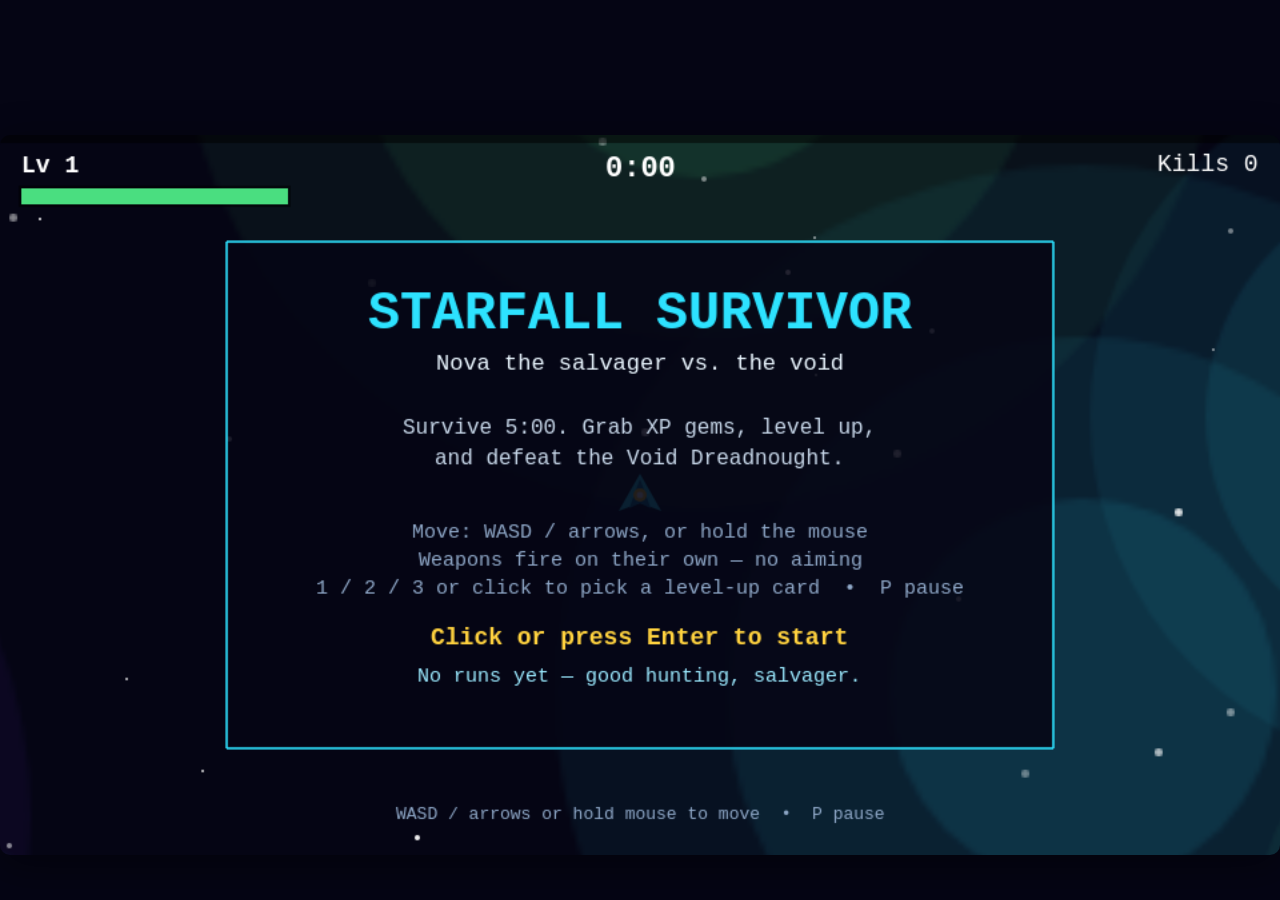
==== dist/index.html @ f6af3042 "Starfall Survivor V1: move-only survivor, XP/level-ups, 3 weapons, boss at 5:00" ====
<!DOCTYPE html>
<html lang="en">
<head>
<meta charset="utf-8" />
<meta name="viewport" content="width=device-width, initial-scale=1, viewport-fit=cover" />
<meta name="color-scheme" content="light dark" />
<link rel="icon" href="data:," />
<title>Starfall Survivor</title>
<style>
/* Starfall Survivor — page chrome only.
   The game itself is drawn by Phaser on the <canvas>.
   Keep this file tiny: all in-game visuals live in game.js. */
* { box-sizing: border-box; }
html, body { height: 100%; }
body {
  margin: 0;
  background: #050514;
  color: #eaf6ff;
  font-family: "Avenir Next", "Segoe UI", system-ui, sans-serif;
  display: flex;
  align-items: center;
  justify-content: center;
  overflow: hidden;
}
#game {
  width: 100%;
  height: 100dvh;
  display: flex;
  align-items: center;
  justify-content: center;
  touch-action: none;
}
#game canvas {
  display: block;
  touch-action: none;
  border-radius: 10px;
  box-shadow: 0 10px 40px rgba(0, 0, 0, .45);
}
#bootfail {
  max-width: 420px;
  padding: 24px;
  text-align: center;
  font-size: 17px;
  line-height: 1.5;
}
</style>
</head>
<body>
<div id="game"></div>
<!-- Shown ONLY if the game never starts (library load failure). -->
<div id="bootfail" hidden>
  The game couldn&rsquo;t start &mdash; a file it needs didn&rsquo;t load.
  Check your connection, then close and reopen this page.
</div>

<script>
  // Boot guard: if Phaser never appears, show the message above instead
  // of a silent blank page.
  window.__survivorBoot = { booted: false };
  window.__survivorShowFail = function (msg) {
    var el = document.getElementById("bootfail");
    if (!el || window.__survivorBoot.booted) return;
    el.hidden = false;
    if (msg) {
      var p = document.createElement("p");
      p.style.cssText = "font-size:13px;opacity:.75;word-break:break-word;";
      p.textContent = String(msg);
      el.appendChild(p);
    }
  };
  window.addEventListener("error", function (e) {
    if (window.__survivorBoot.booted) return;
    window.__survivorShowFail(e.message);
  });
</script>

<!-- Phaser 3.60, bundled locally. If this copy ever fails to load,
     the boot script below falls back to the CDN copy. -->
<script>
!function(t,e){"object"==typeof exports&&"object"==typeof module?module.exports=e():"function"==typeof define&&define.amd?define("Phaser",[],e):"object"==typeof exports?exports.Phaser=e():t.Phaser=e()}(this,(()=>(()=>{var t={6659:t=>{"use strict";var e=Object.prototype.hasOwnProperty,i="~";function s(){}function n(t,e,i){this.fn=t,this.context=e,this.once=i||!1}function r(t,e,s,r,o){if("function"!=typeof s)throw new TypeError("The listener must be a function");var a=new n(s,r||t,o),h=i?i+e:e;return t._events[h]?t._events[h].fn?t._events[h]=[t._events[h],a]:t._events[h].push(a):(t._events[h]=a,t._eventsCount++),t}function o(t,e){0==--t._eventsCount?t._events=new s:delete t._events[e]}function a(){this._events=new s,this._eventsCount=0}Object.create&&(s.prototype=Object.create(null),(new s).__proto__||(i=!1)),a.prototype.eventNames=function(){var t,s,n=[];if(0===this._eventsCount)return n;for(s in t=this._events)e.call(t,s)&&n.push(i?s.slice(1):s);return Object.getOwnPropertySymbols?n.concat(Object.getOwnPropertySymbols(t)):n},a.prototype.listeners=function(t){var e=i?i+t:t,s=this._events[e];if(!s)return[];if(s.fn)return[s.fn];for(var n=0,r=s.length,o=new Array(r);n<r;n++)o[n]=s[n].fn;return o},a.prototype.listenerCount=function(t){var e=i?i+t:t,s=this._events[e];return s?s.fn?1:s.length:0},a.prototype.emit=function(t,e,s,n,r,o){var a=i?i+t:t;if(!this._events[a])return!1;var h,l,u=this._events[a],c=arguments.length;if(u.fn){switch(u.once&&this.removeListener(t,u.fn,void 0,!0),c){case 1:return u.fn.call(u.context),!0;case 2:return u.fn.call(u.context,e),!0;case 3:return u.fn.call(u.context,e,s),!0;case 4:return u.fn.call(u.context,e,s,n),!0;case 5:return u.fn.call(u.context,e,s,n,r),!0;case 6:return u.fn.call(u.context,e,s,n,r,o),!0}for(l=1,h=new Array(c-1);l<c;l++)h[l-1]=arguments[l];u.fn.apply(u.context,h)}else{var d,f=u.length;for(l=0;l<f;l++)switch(u[l].once&&this.removeListener(t,u[l].fn,void 0,!0),c){case 1:u[l].fn.call(u[l].context);break;case 2:u[l].fn.call(u[l].context,e);break;case 3:u[l].fn.call(u[l].context,e,s);break;case 4:u[l].fn.call(u[l].context,e,s,n);break;default:if(!h)for(d=1,h=new Array(c-1);d<c;d++)h[d-1]=arguments[d];u[l].fn.apply(u[l].context,h)}}return!0},a.prototype.on=function(t,e,i){return r(this,t,e,i,!1)},a.prototype.once=function(t,e,i){return r(this,t,e,i,!0)},a.prototype.removeListener=function(t,e,s,n){var r=i?i+t:t;if(!this._events[r])return this;if(!e)return o(this,r),this;var a=this._events[r];if(a.fn)a.fn!==e||n&&!a.once||s&&a.context!==s||o(this,r);else{for(var h=0,l=[],u=a.length;h<u;h++)(a[h].fn!==e||n&&!a[h].once||s&&a[h].context!==s)&&l.push(a[h]);l.length?this._events[r]=1===l.length?l[0]:l:o(this,r)}return this},a.prototype.removeAllListeners=function(t){var e;return t?(e=i?i+t:t,this._events[e]&&o(this,e)):(this._events=new s,this._eventsCount=0),this},a.prototype.off=a.prototype.removeListener,a.prototype.addListener=a.prototype.on,a.prefixed=i,a.EventEmitter=a,t.exports=a},62270:(t,e,i)=>{var s=i(82590);t.exports=function(t,e,i,n){for(var r=t[0],o=1;o<t.length;o++){var a=t[o];s(a,r,e,i,n),r=a}return t}},61148:(t,e,i)=>{var s=i(6124);t.exports=function(t,e,i,n,r){return s(t,"angle",e,i,n,r)}},22015:t=>{t.exports=function(t,e,i){for(var s=0;s<t.length;s++){var n=t[s];e.call(i,n)}return t}},31060:t=>{t.exports=function(t,e,i){void 0===i&&(i=0);for(var s=i;s<t.length;s++){var n=t[s],r=!0;for(var o in e)n[o]!==e[o]&&(r=!1);if(r)return n}return null}},52367:t=>{t.exports=function(t,e,i){void 0===i&&(i=0);for(var s=i;s<t.length;s++){var n=t[s],r=!0;for(var o in e)n[o]!==e[o]&&(r=!1);if(r)return n}return null}},12673:(t,e,i)=>{var s=i(40327),n=i(84093),r=i(72632),o=i(72283),a=new(i(71030))({sys:{queueDepthSort:o,events:{once:o}}},0,0,1,1).setOrigin(0,0);t.exports=function(t,e){void 0===e&&(e={});var i=e.hasOwnProperty("width"),o=e.hasOwnProperty("height"),h=r(e,"width",-1),l=r(e,"height",-1),u=r(e,"cellWidth",1),c=r(e,"cellHeight",u),d=r(e,"position",n.TOP_LEFT),f=r(e,"x",0),p=r(e,"y",0),v=0,g=0,m=h*u,y=l*c;a.setPosition(f,p),a.setSize(u,c);for(var x=0;x<t.length;x++)if(s(t[x],a,d),i&&-1===h)a.x+=u;else if(o&&-1===l)a.y+=c;else if(o&&!i){if(g+=c,a.y+=c,g===y&&(g=0,v+=u,a.y=p,a.x+=u,v===m))break}else if(v+=u,a.x+=u,v===m&&(v=0,g+=c,a.x=f,a.y+=c,g===y))break;return t}},691:(t,e,i)=>{var s=i(6124);t.exports=function(t,e,i,n,r){return s(t,"alpha",e,i,n,r)}},3877:(t,e,i)=>{var s=i(6124);t.exports=function(t,e,i,n,r){return s(t,"x",e,i,n,r)}},71020:(t,e,i)=>{var s=i(6124);t.exports=function(t,e,i,n,r,o,a){return null==i&&(i=e),s(t,"x",e,n,o,a),s(t,"y",i,r,o,a)}},28970:(t,e,i)=>{var s=i(6124);t.exports=function(t,e,i,n,r){return s(t,"y",e,i,n,r)}},82249:t=>{t.exports=function(t,e,i,s){void 0===i&&(i=0),void 0===s&&(s=6.28);for(var n=i,r=(s-i)/t.length,o=e.x,a=e.y,h=e.radius,l=0;l<t.length;l++)t[l].x=o+h*Math.cos(n),t[l].y=a+h*Math.sin(n),n+=r;return t}},30285:t=>{t.exports=function(t,e,i,s){void 0===i&&(i=0),void 0===s&&(s=6.28);for(var n=i,r=(s-i)/t.length,o=e.width/2,a=e.height/2,h=0;h<t.length;h++)t[h].x=e.x+o*Math.cos(n),t[h].y=e.y+a*Math.sin(n),n+=r;return t}},61557:(t,e,i)=>{var s=i(8570);t.exports=function(t,e){for(var i=s(e,t.length),n=0;n<t.length;n++){var r=t[n],o=i[n];r.x=o.x,r.y=o.y}return t}},63549:(t,e,i)=>{var s=i(40053),n=i(77640),r=i(38487);t.exports=function(t,e,i){void 0===i&&(i=0);var o=s(e,!1,t.length);i>0?n(o,i):i<0&&r(o,Math.abs(i));for(var a=0;a<t.length;a++)t[a].x=o[a].x,t[a].y=o[a].y;return t}},51629:(t,e,i)=>{var s=i(58813);t.exports=function(t,e,i){var n=s({x1:e.x1,y1:e.y1,x2:e.x2,y2:e.y2},i),r=s({x1:e.x2,y1:e.y2,x2:e.x3,y2:e.y3},i),o=s({x1:e.x3,y1:e.y3,x2:e.x1,y2:e.y1},i);n.pop(),r.pop(),o.pop();for(var a=(n=n.concat(r,o)).length/t.length,h=0,l=0;l<t.length;l++){var u=t[l],c=n[Math.floor(h)];u.x=c.x,u.y=c.y,h+=a}return t}},1045:t=>{t.exports=function(t,e,i){for(var s=0;s<t.length;s++){var n=t[s];n.anims&&n.anims.play(e,i)}return t}},6124:t=>{t.exports=function(t,e,i,s,n,r){var o;void 0===s&&(s=0),void 0===n&&(n=0),void 0===r&&(r=1);var a=0,h=t.length;if(1===r)for(o=n;o<h;o++)t[o][e]+=i+a*s,a++;else for(o=n;o>=0;o--)t[o][e]+=i+a*s,a++;return t}},23646:t=>{t.exports=function(t,e,i,s,n,r){var o;void 0===s&&(s=0),void 0===n&&(n=0),void 0===r&&(r=1);var a=0,h=t.length;if(1===r)for(o=n;o<h;o++)t[o][e]=i+a*s,a++;else for(o=n;o>=0;o--)t[o][e]=i+a*s,a++;return t}},4392:(t,e,i)=>{var s=i(30977);t.exports=function(t,e){for(var i=0;i<t.length;i++)s(e,t[i]);return t}},94985:(t,e,i)=>{var s=i(72006);t.exports=function(t,e){for(var i=0;i<t.length;i++)s(e,t[i]);return t}},63305:(t,e,i)=>{var s=i(74077);t.exports=function(t,e){for(var i=0;i<t.length;i++)s(e,t[i]);return t}},90739:(t,e,i)=>{var s=i(30001);t.exports=function(t,e){for(var i=0;i<t.length;i++)s(e,t[i]);return t}},91417:(t,e,i)=>{var s=i(99761);t.exports=function(t,e){for(var i=0;i<t.length;i++)s(e,t[i]);return t}},26182:(t,e,i)=>{var s=i(6124);t.exports=function(t,e,i,n,r){return s(t,"rotation",e,i,n,r)}},87299:(t,e,i)=>{var s=i(72395),n=i(53996);t.exports=function(t,e,i){for(var r=e.x,o=e.y,a=0;a<t.length;a++){var h=t[a];s(h,r,o,i,Math.max(1,n(h.x,h.y,r,o)))}return t}},92194:(t,e,i)=>{var s=i(72395);t.exports=function(t,e,i,n){var r=e.x,o=e.y;if(0===n)return t;for(var a=0;a<t.length;a++)s(t[a],r,o,i,n);return t}},30363:(t,e,i)=>{var s=i(6124);t.exports=function(t,e,i,n,r){return s(t,"scaleX",e,i,n,r)}},51449:(t,e,i)=>{var s=i(6124);t.exports=function(t,e,i,n,r,o,a){return null==i&&(i=e),s(t,"scaleX",e,n,o,a),s(t,"scaleY",i,r,o,a)}},64895:(t,e,i)=>{var s=i(6124);t.exports=function(t,e,i,n,r){return s(t,"scaleY",e,i,n,r)}},30329:(t,e,i)=>{var s=i(23646);t.exports=function(t,e,i,n,r){return s(t,"alpha",e,i,n,r)}},43954:(t,e,i)=>{var s=i(23646);t.exports=function(t,e,i,n){return s(t,"blendMode",e,0,i,n)}},70688:(t,e,i)=>{var s=i(23646);t.exports=function(t,e,i,n,r){return s(t,"depth",e,i,n,r)}},8314:t=>{t.exports=function(t,e,i){for(var s=0;s<t.length;s++)t[s].setInteractive(e,i);return t}},12894:(t,e,i)=>{var s=i(23646);t.exports=function(t,e,i,n,r,o,a){return null==i&&(i=e),s(t,"originX",e,n,o,a),s(t,"originY",i,r,o,a),t.forEach((function(t){t.updateDisplayOrigin()})),t}},38767:(t,e,i)=>{var s=i(23646);t.exports=function(t,e,i,n,r){return s(t,"rotation",e,i,n,r)}},18584:(t,e,i)=>{var s=i(23646);t.exports=function(t,e,i,n,r,o,a){return null==i&&(i=e),s(t,"scaleX",e,n,o,a),s(t,"scaleY",i,r,o,a)}},17381:(t,e,i)=>{var s=i(23646);t.exports=function(t,e,i,n,r){return s(t,"scaleX",e,i,n,r)}},74370:(t,e,i)=>{var s=i(23646);t.exports=function(t,e,i,n,r){return s(t,"scaleY",e,i,n,r)}},27773:(t,e,i)=>{var s=i(23646);t.exports=function(t,e,i,n,r,o,a){return null==i&&(i=e),s(t,"scrollFactorX",e,n,o,a),s(t,"scrollFactorY",i,r,o,a)}},75257:(t,e,i)=>{var s=i(23646);t.exports=function(t,e,i,n,r){return s(t,"scrollFactorX",e,i,n,r)}},54512:(t,e,i)=>{var s=i(23646);t.exports=function(t,e,i,n,r){return s(t,"scrollFactorY",e,i,n,r)}},69423:t=>{t.exports=function(t,e,i,s,n){for(var r=0;r<t.length;r++)t[r].setTint(e,i,s,n);return t}},58291:(t,e,i)=>{var s=i(23646);t.exports=function(t,e,i,n){return s(t,"visible",e,0,i,n)}},94833:(t,e,i)=>{var s=i(23646);t.exports=function(t,e,i,n,r){return s(t,"x",e,i,n,r)}},14284:(t,e,i)=>{var s=i(23646);t.exports=function(t,e,i,n,r,o,a){return null==i&&(i=e),s(t,"x",e,n,o,a),s(t,"y",i,r,o,a)}},96574:(t,e,i)=>{var s=i(23646);t.exports=function(t,e,i,n,r){return s(t,"y",e,i,n,r)}},74086:(t,e,i)=>{var s=i(93736);t.exports=function(t,e,i,n,r){var o,a;void 0===n&&(n=0),void 0===r&&(r=new s);var h=t.length;if(1===h)o=t[0].x,a=t[0].y,t[0].x=e,t[0].y=i;else{var l=1,u=0;0===n&&(u=h-1,l=h-2),o=t[u].x,a=t[u].y,t[u].x=e,t[u].y=i;for(var c=0;c<h;c++)if(!(l>=h||-1===l)){var d=t[l],f=d.x,p=d.y;d.x=o,d.y=a,o=f,a=p,0===n?l--:l++}}return r.x=o,r.y=a,r}},86347:(t,e,i)=>{var s=i(18592);t.exports=function(t){return s(t)}},1558:(t,e,i)=>{var s=i(5514);t.exports=function(t,e,i,n,r){void 0===r&&(r=!1);var o,a=Math.abs(n-i)/t.length;if(r)for(o=0;o<t.length;o++)t[o][e]+=s(o*a,i,n);else for(o=0;o<t.length;o++)t[o][e]=s(o*a,i,n);return t}},9938:(t,e,i)=>{var s=i(87736);t.exports=function(t,e,i,n,r){void 0===r&&(r=!1);var o,a=Math.abs(n-i)/t.length;if(r)for(o=0;o<t.length;o++)t[o][e]+=s(o*a,i,n);else for(o=0;o<t.length;o++)t[o][e]=s(o*a,i,n);return t}},71060:t=>{t.exports=function(t,e,i,s,n){if(void 0===n&&(n=!1),0===t.length)return t;if(1===t.length)return n?t[0][e]+=(s+i)/2:t[0][e]=(s+i)/2,t;var r,o=Math.abs(s-i)/(t.length-1);if(n)for(r=0;r<t.length;r++)t[r][e]+=r*o+i;else for(r=0;r<t.length;r++)t[r][e]=r*o+i;return t}},11207:t=>{t.exports=function(t){for(var e=0;e<t.length;e++)t[e].visible=!t[e].visible;return t}},24404:(t,e,i)=>{var s=i(1071);t.exports=function(t,e,i){void 0===i&&(i=0);for(var n=0;n<t.length;n++){var r=t[n];r.x=s(r.x,e.left-i,e.right+i),r.y=s(r.y,e.top-i,e.bottom+i)}return t}},83979:(t,e,i)=>{t.exports={AlignTo:i(62270),Angle:i(61148),Call:i(22015),GetFirst:i(31060),GetLast:i(52367),GridAlign:i(12673),IncAlpha:i(691),IncX:i(3877),IncXY:i(71020),IncY:i(28970),PlaceOnCircle:i(82249),PlaceOnEllipse:i(30285),PlaceOnLine:i(61557),PlaceOnRectangle:i(63549),PlaceOnTriangle:i(51629),PlayAnimation:i(1045),PropertyValueInc:i(6124),PropertyValueSet:i(23646),RandomCircle:i(4392),RandomEllipse:i(94985),RandomLine:i(63305),RandomRectangle:i(90739),RandomTriangle:i(91417),Rotate:i(26182),RotateAround:i(87299),RotateAroundDistance:i(92194),ScaleX:i(30363),ScaleXY:i(51449),ScaleY:i(64895),SetAlpha:i(30329),SetBlendMode:i(43954),SetDepth:i(70688),SetHitArea:i(8314),SetOrigin:i(12894),SetRotation:i(38767),SetScale:i(18584),SetScaleX:i(17381),SetScaleY:i(74370),SetScrollFactor:i(27773),SetScrollFactorX:i(75257),SetScrollFactorY:i(54512),SetTint:i(69423),SetVisible:i(58291),SetX:i(94833),SetXY:i(14284),SetY:i(96574),ShiftPosition:i(74086),Shuffle:i(86347),SmootherStep:i(9938),SmoothStep:i(1558),Spread:i(71060),ToggleVisible:i(11207),WrapInRectangle:i(24404)}},85463:(t,e,i)=>{var s=i(82897),n=i(56694),r=i(16938),o=i(2406),a=i(71519),h=i(10850),l=i(28834),u=new n({initialize:function(t,e,i){this.manager=t,this.key=e,this.type="frame",this.frames=this.getFrames(t.textureManager,h(i,"frames",[]),h(i,"defaultTextureKey",null),h(i,"sortFrames",!0)),this.frameRate=h(i,"frameRate",null),this.duration=h(i,"duration",null),this.msPerFrame,this.skipMissedFrames=h(i,"skipMissedFrames",!0),this.delay=h(i,"delay",0),this.repeat=h(i,"repeat",0),this.repeatDelay=h(i,"repeatDelay",0),this.yoyo=h(i,"yoyo",!1),this.showBeforeDelay=h(i,"showBeforeDelay",!1),this.showOnStart=h(i,"showOnStart",!1),this.hideOnComplete=h(i,"hideOnComplete",!1),this.paused=!1,this.calculateDuration(this,this.getTotalFrames(),this.duration,this.frameRate),this.manager.on&&(this.manager.on(r.PAUSE_ALL,this.pause,this),this.manager.on(r.RESUME_ALL,this.resume,this))},getTotalFrames:function(){return this.frames.length},calculateDuration:function(t,e,i,s){null===i&&null===s?(t.frameRate=24,t.duration=24/e*1e3):i&&null===s?(t.duration=i,t.frameRate=e/(i/1e3)):(t.frameRate=s,t.duration=e/s*1e3),t.msPerFrame=1e3/t.frameRate},addFrame:function(t){return this.addFrameAt(this.frames.length,t)},addFrameAt:function(t,e){var i=this.getFrames(this.manager.textureManager,e);if(i.length>0){if(0===t)this.frames=i.concat(this.frames);else if(t===this.frames.length)this.frames=this.frames.concat(i);else{var s=this.frames.slice(0,t),n=this.frames.slice(t);this.frames=s.concat(i,n)}this.updateFrameSequence()}return this},checkFrame:function(t){return t>=0&&t<this.frames.length},getFirstTick:function(t){t.accumulator=0,t.nextTick=t.msPerFrame+t.currentFrame.duration},getFrameAt:function(t){return this.frames[t]},getFrames:function(t,e,i,s){void 0===s&&(s=!0);var n,r,o,u,c=[],d=1;if("string"==typeof e){if(u=e,!t.exists(u))return console.warn('Texture "%s" not found',u),c;var f=t.get(u).getFrameNames();s&&l(f),e=[],f.forEach((function(t){e.push({key:u,frame:t})}))}if(!Array.isArray(e)||0===e.length)return c;for(o=0;o<e.length;o++){var p=e[o],v=h(p,"key",i);if(v){var g=h(p,"frame",0),m=t.getFrame(v,g);m?((r=new a(v,g,d,m)).duration=h(p,"duration",0),r.isFirst=!n,n&&(n.nextFrame=r,r.prevFrame=n),c.push(r),n=r,d++):console.warn('Texture "%s" not found',v)}}if(c.length>0){r.isLast=!0,r.nextFrame=c[0],c[0].prevFrame=r;var y=1/(c.length-1);for(o=0;o<c.length;o++)c[o].progress=o*y}return c},getNextTick:function(t){t.accumulator-=t.nextTick,t.nextTick=t.msPerFrame+t.currentFrame.duration},getFrameByProgress:function(t){return t=s(t,0,1),o(t,this.frames,"progress")},nextFrame:function(t){var e=t.currentFrame;e.isLast?t.yoyo?this.handleYoyoFrame(t,!1):t.repeatCounter>0?t.inReverse&&t.forward?t.forward=!1:this.repeatAnimation(t):t.complete():this.updateAndGetNextTick(t,e.nextFrame)},handleYoyoFrame:function(t,e){if(e||(e=!1),t.inReverse===!e&&t.repeatCounter>0)return(0===t.repeatDelay||t.pendingRepeat)&&(t.forward=e),void this.repeatAnimation(t);if(t.inReverse===e||0!==t.repeatCounter){t.forward=e;var i=e?t.currentFrame.nextFrame:t.currentFrame.prevFrame;this.updateAndGetNextTick(t,i)}else t.complete()},getLastFrame:function(){return this.frames[this.frames.length-1]},previousFrame:function(t){var e=t.currentFrame;e.isFirst?t.yoyo?this.handleYoyoFrame(t,!0):t.repeatCounter>0?(t.inReverse&&!t.forward||(t.forward=!0),this.repeatAnimation(t)):t.complete():this.updateAndGetNextTick(t,e.prevFrame)},updateAndGetNextTick:function(t,e){t.setCurrentFrame(e),this.getNextTick(t)},removeFrame:function(t){var e=this.frames.indexOf(t);return-1!==e&&this.removeFrameAt(e),this},removeFrameAt:function(t){return this.frames.splice(t,1),this.updateFrameSequence(),this},repeatAnimation:function(t){if(2===t._pendingStop){if(0===t._pendingStopValue)return t.stop();t._pendingStopValue--}t.repeatDelay>0&&!t.pendingRepeat?(t.pendingRepeat=!0,t.accumulator-=t.nextTick,t.nextTick+=t.repeatDelay):(t.repeatCounter--,t.forward?t.setCurrentFrame(t.currentFrame.nextFrame):t.setCurrentFrame(t.currentFrame.prevFrame),t.isPlaying&&(this.getNextTick(t),t.handleRepeat()))},toJSON:function(){var t={key:this.key,type:this.type,frames:[],frameRate:this.frameRate,duration:this.duration,skipMissedFrames:this.skipMissedFrames,delay:this.delay,repeat:this.repeat,repeatDelay:this.repeatDelay,yoyo:this.yoyo,showBeforeDelay:this.showBeforeDelay,showOnStart:this.showOnStart,hideOnComplete:this.hideOnComplete};return this.frames.forEach((function(e){t.frames.push(e.toJSON())})),t},updateFrameSequence:function(){for(var t,e=this.frames.length,i=1/(e-1),s=0;s<e;s++)(t=this.frames[s]).index=s+1,t.isFirst=!1,t.isLast=!1,t.progress=s*i,0===s?(t.isFirst=!0,1===e?(t.isLast=!0,t.nextFrame=t,t.prevFrame=t):(t.isLast=!1,t.prevFrame=this.frames[e-1],t.nextFrame=this.frames[s+1])):s===e-1&&e>1?(t.isLast=!0,t.prevFrame=this.frames[e-2],t.nextFrame=this.frames[0]):e>1&&(t.prevFrame=this.frames[s-1],t.nextFrame=this.frames[s+1]);return this},pause:function(){return this.paused=!0,this},resume:function(){return this.paused=!1,this},destroy:function(){this.manager.off&&(this.manager.off(r.PAUSE_ALL,this.pause,this),this.manager.off(r.RESUME_ALL,this.resume,this)),this.manager.remove(this.key);for(var t=0;t<this.frames.length;t++)this.frames[t].destroy();this.frames=[],this.manager=null}});t.exports=u},71519:(t,e,i)=>{var s=new(i(56694))({initialize:function(t,e,i,s,n){void 0===n&&(n=!1),this.textureKey=t,this.textureFrame=e,this.index=i,this.frame=s,this.isFirst=!1,this.isLast=!1,this.prevFrame=null,this.nextFrame=null,this.duration=0,this.progress=0,this.isKeyFrame=n},toJSON:function(){return{key:this.textureKey,frame:this.textureFrame,duration:this.duration,keyframe:this.isKeyFrame}},destroy:function(){this.frame=void 0}});t.exports=s},90249:(t,e,i)=>{var s=i(85463),n=i(56694),r=i(33885),o=i(6659),a=i(16938),h=i(97081),l=i(72632),u=i(10850),c=i(83392),d=i(13401),f=i(76400),p=new n({Extends:o,initialize:function(t){o.call(this),this.game=t,this.textureManager=null,this.globalTimeScale=1,this.anims=new r,this.mixes=new r,this.paused=!1,this.name="AnimationManager",t.events.once(h.BOOT,this.boot,this)},boot:function(){this.textureManager=this.game.textures,this.game.events.once(h.DESTROY,this.destroy,this)},addMix:function(t,e,i){var s=this.anims,n=this.mixes,r="string"==typeof t?t:t.key,o="string"==typeof e?e:e.key;if(s.has(r)&&s.has(o)){var a=n.get(r);a||(a={}),a[o]=i,n.set(r,a)}return this},removeMix:function(t,e){var i=this.mixes,s="string"==typeof t?t:t.key,n=i.get(s);if(n)if(e){var r="string"==typeof e?e:e.key;n.hasOwnProperty(r)&&delete n[r]}else e||i.delete(s);return this},getMix:function(t,e){var i=this.mixes,s="string"==typeof t?t:t.key,n="string"==typeof e?e:e.key,r=i.get(s);return r&&r.hasOwnProperty(n)?r[n]:0},add:function(t,e){return this.anims.has(t)?(console.warn("Animation key exists: "+t),this):(e.key=t,this.anims.set(t,e),this.emit(a.ADD_ANIMATION,t,e),this)},exists:function(t){return this.anims.has(t)},createFromAseprite:function(t,e,i){var s=[],n=this.game.cache.json.get(t);if(!n)return console.warn("No Aseprite data found for: "+t),s;var r=this,o=u(n,"meta",null),a=u(n,"frames",null);o&&a&&u(o,"frameTags",[]).forEach((function(n){var o=[],h=l(n,"name",null),u=l(n,"from",0),d=l(n,"to",0),f=l(n,"direction","forward");if(h&&(!e||e&&e.indexOf(h)>-1)){for(var p=0,v=u;v<=d;v++){var g=v.toString(),m=a[g];if(m){var y=l(m,"duration",c.MAX_SAFE_INTEGER);o.push({key:t,frame:g,duration:y}),p+=y}}var x=p/o.length;o.forEach((function(t){t.duration-=x})),"reverse"===f&&(o=o.reverse());var T,w={key:h,frames:o,duration:p,yoyo:"pingpong"===f};i?i.anims&&(T=i.anims.create(w)):T=r.create(w),T&&s.push(T)}}));return s},create:function(t){var e=t.key,i=!1;return e&&((i=this.get(e))?console.warn("AnimationManager key already exists: "+e):(i=new s(this,e,t),this.anims.set(e,i),this.emit(a.ADD_ANIMATION,e,i))),i},fromJSON:function(t,e){void 0===e&&(e=!1),e&&this.anims.clear(),"string"==typeof t&&(t=JSON.parse(t));var i=[];if(t.hasOwnProperty("anims")&&Array.isArray(t.anims)){for(var s=0;s<t.anims.length;s++)i.push(this.create(t.anims[s]));t.hasOwnProperty("globalTimeScale")&&(this.globalTimeScale=t.globalTimeScale)}else t.hasOwnProperty("key")&&"frame"===t.type&&i.push(this.create(t));return i},generateFrameNames:function(t,e){var i=u(e,"prefix",""),s=u(e,"start",0),n=u(e,"end",0),r=u(e,"suffix",""),o=u(e,"zeroPad",0),a=u(e,"outputArray",[]),h=u(e,"frames",!1);if(!this.textureManager.exists(t))return console.warn('Texture "%s" not found',t),a;var l,c=this.textureManager.get(t);if(!c)return a;if(e)for(h||(h=d(s,n)),l=0;l<h.length;l++){var p=i+f(h[l],o,"0",1)+r;c.has(p)?a.push({key:t,frame:p}):console.warn('Frame "%s" not found in texture "%s"',p,t)}else for(h=c.getFrameNames(),l=0;l<h.length;l++)a.push({key:t,frame:h[l]});return a},generateFrameNumbers:function(t,e){var i=u(e,"start",0),s=u(e,"end",-1),n=u(e,"first",!1),r=u(e,"outputArray",[]),o=u(e,"frames",!1);if(!this.textureManager.exists(t))return console.warn('Texture "%s" not found',t),r;var a=this.textureManager.get(t);if(!a)return r;n&&a.has(n)&&r.push({key:t,frame:n}),o||(-1===s&&(s=a.frameTotal-2),o=d(i,s));for(var h=0;h<o.length;h++){var l=o[h];a.has(l)?r.push({key:t,frame:l}):console.warn('Frame "%s" not found in texture "%s"',l,t)}return r},get:function(t){return this.anims.get(t)},getAnimsFromTexture:function(t){for(var e=this.textureManager.get(t).key,i=this.anims.getArray(),s=[],n=0;n<i.length;n++)for(var r=i[n],o=r.frames,a=0;a<o.length;a++)if(o[a].textureKey===e){s.push(r.key);break}return s},pauseAll:function(){return this.paused||(this.paused=!0,this.emit(a.PAUSE_ALL)),this},play:function(t,e){Array.isArray(e)||(e=[e]);for(var i=0;i<e.length;i++)e[i].anims.play(t);return this},staggerPlay:function(t,e,i,s){void 0===i&&(i=0),void 0===s&&(s=!0),Array.isArray(e)||(e=[e]);var n=e.length;s||n--;for(var r=0;r<e.length;r++){var o=i<0?Math.abs(i)*(n-r):i*r;e[r].anims.playAfterDelay(t,o)}return this},remove:function(t){var e=this.get(t);return e&&(this.emit(a.REMOVE_ANIMATION,t,e),this.anims.delete(t),this.removeMix(t)),e},resumeAll:function(){return this.paused&&(this.paused=!1,this.emit(a.RESUME_ALL)),this},toJSON:function(t){var e={anims:[],globalTimeScale:this.globalTimeScale};return void 0!==t&&""!==t?e.anims.push(this.anims.get(t).toJSON()):this.anims.each((function(t,i){e.anims.push(i.toJSON())})),e},destroy:function(){this.anims.clear(),this.mixes.clear(),this.textureManager=null,this.game=null}});t.exports=p},16569:(t,e,i)=>{var s=i(56694),n=i(33885),r=i(72632),o=i(16938),a=i(85463),h=new s({initialize:function(t){this.parent=t,this.animationManager=t.scene.sys.anims,this.animationManager.on(o.REMOVE_ANIMATION,this.globalRemove,this),this.textureManager=this.animationManager.textureManager,this.anims=null,this.isPlaying=!1,this.hasStarted=!1,this.currentAnim=null,this.currentFrame=null,this.nextAnim=null,this.nextAnimsQueue=[],this.timeScale=1,this.frameRate=0,this.duration=0,this.msPerFrame=0,this.skipMissedFrames=!0,this.delay=0,this.repeat=0,this.repeatDelay=0,this.yoyo=!1,this.showBeforeDelay=!1,this.showOnStart=!1,this.hideOnComplete=!1,this.forward=!0,this.inReverse=!1,this.accumulator=0,this.nextTick=0,this.delayCounter=0,this.repeatCounter=0,this.pendingRepeat=!1,this._paused=!1,this._wasPlaying=!1,this._pendingStop=0,this._pendingStopValue},chain:function(t){var e=this.parent;if(void 0===t)return this.nextAnimsQueue.length=0,this.nextAnim=null,e;Array.isArray(t)||(t=[t]);for(var i=0;i<t.length;i++){var s=t[i];this.nextAnim?this.nextAnimsQueue.push(s):this.nextAnim=s}return this.parent},getName:function(){return this.currentAnim?this.currentAnim.key:""},getFrameName:function(){return this.currentFrame?this.currentFrame.textureFrame:""},load:function(t){this.isPlaying&&this.stop();var e=this.animationManager,i="string"==typeof t?t:r(t,"key",null),s=this.exists(i)?this.get(i):e.get(i);if(s){this.currentAnim=s;var n=s.getTotalFrames(),o=r(t,"frameRate",s.frameRate),a=r(t,"duration",s.duration);s.calculateDuration(this,n,a,o),this.delay=r(t,"delay",s.delay),this.repeat=r(t,"repeat",s.repeat),this.repeatDelay=r(t,"repeatDelay",s.repeatDelay),this.yoyo=r(t,"yoyo",s.yoyo),this.showBeforeDelay=r(t,"showBeforeDelay",s.showBeforeDelay),this.showOnStart=r(t,"showOnStart",s.showOnStart),this.hideOnComplete=r(t,"hideOnComplete",s.hideOnComplete),this.skipMissedFrames=r(t,"skipMissedFrames",s.skipMissedFrames),this.timeScale=r(t,"timeScale",this.timeScale);var h=r(t,"startFrame",0);h>s.getTotalFrames()&&(h=0);var l=s.frames[h];0!==h||this.forward||(l=s.getLastFrame()),this.currentFrame=l}else console.warn("Missing animation: "+i);return this.parent},pause:function(t){return this._paused||(this._paused=!0,this._wasPlaying=this.isPlaying,this.isPlaying=!1),void 0!==t&&this.setCurrentFrame(t),this.parent},resume:function(t){return this._paused&&(this._paused=!1,this.isPlaying=this._wasPlaying),void 0!==t&&this.setCurrentFrame(t),this.parent},playAfterDelay:function(t,e){if(this.isPlaying){var i=this.nextAnim,s=this.nextAnimsQueue;i&&s.unshift(i),this.nextAnim=t,this._pendingStop=1,this._pendingStopValue=e}else this.delayCounter=e,this.play(t,!0);return this.parent},playAfterRepeat:function(t,e){if(void 0===e&&(e=1),this.isPlaying){var i=this.nextAnim,s=this.nextAnimsQueue;i&&s.unshift(i),-1!==this.repeatCounter&&e>this.repeatCounter&&(e=this.repeatCounter),this.nextAnim=t,this._pendingStop=2,this._pendingStopValue=e}else this.play(t);return this.parent},play:function(t,e){void 0===e&&(e=!1);var i=this.currentAnim,s=this.parent,n="string"==typeof t?t:t.key;if(e&&this.isPlaying&&i.key===n)return s;if(i&&this.isPlaying){var r=this.animationManager.getMix(i.key,t);if(r>0)return this.playAfterDelay(t,r)}return this.forward=!0,this.inReverse=!1,this._paused=!1,this._wasPlaying=!0,this.startAnimation(t)},playReverse:function(t,e){void 0===e&&(e=!1);var i="string"==typeof t?t:t.key;return e&&this.isPlaying&&this.currentAnim.key===i?this.parent:(this.forward=!1,this.inReverse=!0,this._paused=!1,this._wasPlaying=!0,this.startAnimation(t))},startAnimation:function(t){this.load(t);var e=this.currentAnim,i=this.parent;return e?(this.repeatCounter=-1===this.repeat?Number.MAX_VALUE:this.repeat,e.getFirstTick(this),this.isPlaying=!0,this.pendingRepeat=!1,this.hasStarted=!1,this._pendingStop=0,this._pendingStopValue=0,this._paused=!1,this.delayCounter+=this.delay,0===this.delayCounter?this.handleStart():this.showBeforeDelay&&this.setCurrentFrame(this.currentFrame),i):i},handleStart:function(){this.showOnStart&&this.parent.setVisible(!0),this.setCurrentFrame(this.currentFrame),this.hasStarted=!0,this.emitEvents(o.ANIMATION_START)},handleRepeat:function(){this.pendingRepeat=!1,this.emitEvents(o.ANIMATION_REPEAT)},handleStop:function(){this._pendingStop=0,this.isPlaying=!1,this.emitEvents(o.ANIMATION_STOP)},handleComplete:function(){this._pendingStop=0,this.isPlaying=!1,this.hideOnComplete&&this.parent.setVisible(!1),this.emitEvents(o.ANIMATION_COMPLETE,o.ANIMATION_COMPLETE_KEY)},emitEvents:function(t,e){var i=this.currentAnim;if(i){var s=this.currentFrame,n=this.parent,r=s.textureFrame;n.emit(t,i,s,n,r),e&&n.emit(e+i.key,i,s,n,r)}},reverse:function(){return this.isPlaying&&(this.inReverse=!this.inReverse,this.forward=!this.forward),this.parent},getProgress:function(){var t=this.currentFrame;if(!t)return 0;var e=t.progress;return this.inReverse&&(e*=-1),e},setProgress:function(t){return this.forward||(t=1-t),this.setCurrentFrame(this.currentAnim.getFrameByProgress(t)),this.parent},setRepeat:function(t){return this.repeatCounter=-1===t?Number.MAX_VALUE:t,this.parent},globalRemove:function(t,e){void 0===e&&(e=this.currentAnim),this.isPlaying&&e.key===this.currentAnim.key&&(this.stop(),this.setCurrentFrame(this.currentAnim.frames[0]))},restart:function(t,e){void 0===t&&(t=!1),void 0===e&&(e=!1);var i=this.currentAnim,s=this.parent;return i?(e&&(this.repeatCounter=-1===this.repeat?Number.MAX_VALUE:this.repeat),i.getFirstTick(this),this.emitEvents(o.ANIMATION_RESTART),this.isPlaying=!0,this.pendingRepeat=!1,this.hasStarted=!t,this._pendingStop=0,this._pendingStopValue=0,this._paused=!1,this.setCurrentFrame(i.frames[0]),this.parent):s},complete:function(){if(this._pendingStop=0,this.isPlaying=!1,this.currentAnim&&this.handleComplete(),this.nextAnim){var t=this.nextAnim;this.nextAnim=this.nextAnimsQueue.length>0?this.nextAnimsQueue.shift():null,this.play(t)}return this.parent},stop:function(){if(this._pendingStop=0,this.isPlaying=!1,this.delayCounter=0,this.currentAnim&&this.handleStop(),this.nextAnim){var t=this.nextAnim;this.nextAnim=this.nextAnimsQueue.shift(),this.play(t)}return this.parent},stopAfterDelay:function(t){return this._pendingStop=1,this._pendingStopValue=t,this.parent},stopAfterRepeat:function(t){return void 0===t&&(t=1),-1!==this.repeatCounter&&t>this.repeatCounter&&(t=this.repeatCounter),this._pendingStop=2,this._pendingStopValue=t,this.parent},stopOnFrame:function(t){return this._pendingStop=3,this._pendingStopValue=t,this.parent},getTotalFrames:function(){return this.currentAnim?this.currentAnim.getTotalFrames():0},update:function(t,e){var i=this.currentAnim;if(this.isPlaying&&i&&!i.paused){if(this.accumulator+=e*this.timeScale,1===this._pendingStop&&(this._pendingStopValue-=e,this._pendingStopValue<=0))return this.stop();if(this.hasStarted){if(this.accumulator>=this.nextTick&&(this.forward?i.nextFrame(this):i.previousFrame(this),this.isPlaying&&0===this._pendingStop&&this.skipMissedFrames&&this.accumulator>this.nextTick)){var s=0;do{this.forward?i.nextFrame(this):i.previousFrame(this),s++}while(this.isPlaying&&this.accumulator>this.nextTick&&s<60)}}else this.accumulator>=this.delayCounter&&(this.accumulator-=this.delayCounter,this.handleStart())}},setCurrentFrame:function(t){var e=this.parent;return this.currentFrame=t,e.texture=t.frame.texture,e.frame=t.frame,e.isCropped&&e.frame.updateCropUVs(e._crop,e.flipX,e.flipY),t.setAlpha&&(e.alpha=t.alpha),e.setSizeToFrame(),e._originComponent&&(t.frame.customPivot?e.setOrigin(t.frame.pivotX,t.frame.pivotY):e.updateDisplayOrigin()),this.isPlaying&&this.hasStarted&&(this.emitEvents(o.ANIMATION_UPDATE),3===this._pendingStop&&this._pendingStopValue===t&&this.stop()),e},nextFrame:function(){return this.currentAnim&&this.currentAnim.nextFrame(this),this.parent},previousFrame:function(){return this.currentAnim&&this.currentAnim.previousFrame(this),this.parent},get:function(t){return this.anims?this.anims.get(t):null},exists:function(t){return!!this.anims&&this.anims.has(t)},create:function(t){var e=t.key,i=!1;return e&&((i=this.get(e))?console.warn("Animation key already exists: "+e):(i=new a(this,e,t),this.anims||(this.anims=new n),this.anims.set(e,i))),i},createFromAseprite:function(t,e){return this.animationManager.createFromAseprite(t,e,this.parent)},generateFrameNames:function(t,e){return this.animationManager.generateFrameNames(t,e)},generateFrameNumbers:function(t,e){return this.animationManager.generateFrameNumbers(t,e)},remove:function(t){var e=this.get(t);return e&&(this.currentAnim===e&&this.stop(),this.anims.delete(t)),e},destroy:function(){this.animationManager.off(o.REMOVE_ANIMATION,this.globalRemove,this),this.anims&&this.anims.clear(),this.animationManager=null,this.parent=null,this.nextAnim=null,this.nextAnimsQueue.length=0,this.currentAnim=null,this.currentFrame=null},isPaused:{get:function(){return this._paused}}});t.exports=h},44509:t=>{t.exports="add"},84563:t=>{t.exports="animationcomplete"},61586:t=>{t.exports="animationcomplete-"},72175:t=>{t.exports="animationrepeat"},568:t=>{t.exports="animationrestart"},37690:t=>{t.exports="animationstart"},58525:t=>{t.exports="animationstop"},5243:t=>{t.exports="animationupdate"},10598:t=>{t.exports="pauseall"},4860:t=>{t.exports="remove"},31865:t=>{t.exports="resumeall"},16938:(t,e,i)=>{t.exports={ADD_ANIMATION:i(44509),ANIMATION_COMPLETE:i(84563),ANIMATION_COMPLETE_KEY:i(61586),ANIMATION_REPEAT:i(72175),ANIMATION_RESTART:i(568),ANIMATION_START:i(37690),ANIMATION_STOP:i(58525),ANIMATION_UPDATE:i(5243),PAUSE_ALL:i(10598),REMOVE_ANIMATION:i(4860),RESUME_ALL:i(31865)}},13517:(t,e,i)=>{t.exports={Animation:i(85463),AnimationFrame:i(71519),AnimationManager:i(90249),AnimationState:i(16569),Events:i(16938)}},23740:(t,e,i)=>{var s=i(56694),n=i(33885),r=i(6659),o=i(69773),a=new s({initialize:function(){this.entries=new n,this.events=new r},add:function(t,e){return this.entries.set(t,e),this.events.emit(o.ADD,this,t,e),this},has:function(t){return this.entries.has(t)},exists:function(t){return this.entries.has(t)},get:function(t){return this.entries.get(t)},remove:function(t){var e=this.get(t);return e&&(this.entries.delete(t),this.events.emit(o.REMOVE,this,t,e.data)),this},getKeys:function(){return this.entries.keys()},destroy:function(){this.entries.clear(),this.events.removeAllListeners(),this.entries=null,this.events=null}});t.exports=a},43474:(t,e,i)=>{var s=i(23740),n=i(56694),r=i(97081),o=new n({initialize:function(t){this.game=t,this.binary=new s,this.bitmapFont=new s,this.json=new s,this.physics=new s,this.shader=new s,this.audio=new s,this.video=new s,this.text=new s,this.html=new s,this.obj=new s,this.tilemap=new s,this.xml=new s,this.custom={},this.game.events.once(r.DESTROY,this.destroy,this)},addCustom:function(t){return this.custom.hasOwnProperty(t)||(this.custom[t]=new s),this.custom[t]},destroy:function(){for(var t=["binary","bitmapFont","json","physics","shader","audio","video","text","html","obj","tilemap","xml"],e=0;e<t.length;e++)this[t[e]].destroy(),this[t[e]]=null;for(var i in this.custom)this.custom[i].destroy();this.custom=null,this.game=null}});t.exports=o},94762:t=>{t.exports="add"},75968:t=>{t.exports="remove"},69773:(t,e,i)=>{t.exports={ADD:i(94762),REMOVE:i(75968)}},45820:(t,e,i)=>{t.exports={BaseCache:i(23740),CacheManager:i(43474),Events:i(69773)}},51052:(t,e,i)=>{var s=i(56694),n=i(64937),r=i(75606),o=i(6659),a=i(89787),h=i(74118),l=i(69360),u=i(93222),c=i(93736),d=new s({Extends:o,Mixins:[n.AlphaSingle,n.Visible],initialize:function(t,e,i,s){void 0===t&&(t=0),void 0===e&&(e=0),void 0===i&&(i=0),void 0===s&&(s=0),o.call(this),this.scene,this.sceneManager,this.scaleManager,this.cameraManager,this.id=0,this.name="",this.roundPixels=!1,this.useBounds=!1,this.worldView=new h,this.dirty=!0,this._x=t,this._y=e,this._width=i,this._height=s,this._bounds=new h,this._scrollX=0,this._scrollY=0,this._zoomX=1,this._zoomY=1,this._rotation=0,this.matrix=new l,this.transparent=!0,this.backgroundColor=u("rgba(0,0,0,0)"),this.disableCull=!1,this.culledObjects=[],this.midPoint=new c(i/2,s/2),this.originX=.5,this.originY=.5,this._customViewport=!1,this.mask=null,this._maskCamera=null,this.renderList=[],this.isSceneCamera=!0},addToRenderList:function(t){this.renderList.push(t)},setOrigin:function(t,e){return void 0===t&&(t=.5),void 0===e&&(e=t),this.originX=t,this.originY=e,this},getScroll:function(t,e,i){void 0===i&&(i=new c);var s=.5*this.width,n=.5*this.height;return i.x=t-s,i.y=e-n,this.useBounds&&(i.x=this.clampX(i.x),i.y=this.clampY(i.y)),i},centerOnX:function(t){var e=.5*this.width;return this.midPoint.x=t,this.scrollX=t-e,this.useBounds&&(this.scrollX=this.clampX(this.scrollX)),this},centerOnY:function(t){var e=.5*this.height;return this.midPoint.y=t,this.scrollY=t-e,this.useBounds&&(this.scrollY=this.clampY(this.scrollY)),this},centerOn:function(t,e){return this.centerOnX(t),this.centerOnY(e),this},centerToBounds:function(){if(this.useBounds){var t=this._bounds,e=.5*this.width,i=.5*this.height;this.midPoint.set(t.centerX,t.centerY),this.scrollX=t.centerX-e,this.scrollY=t.centerY-i}return this},centerToSize:function(){return this.scrollX=.5*this.width,this.scrollY=.5*this.height,this},cull:function(t){if(this.disableCull)return t;var e=this.matrix.matrix,i=e[0],s=e[1],n=e[2],r=e[3],o=i*r-s*n;if(!o)return t;var a=e[4],h=e[5],l=this.scrollX,u=this.scrollY,c=this.width,d=this.height,f=this.y,p=f+d,v=this.x,g=v+c,m=this.culledObjects,y=t.length;o=1/o,m.length=0;for(var x=0;x<y;++x){var T=t[x];if(T.hasOwnProperty("width")&&!T.parentContainer){var w=T.width,b=T.height,S=T.x-l*T.scrollFactorX-w*T.originX,E=T.y-u*T.scrollFactorY-b*T.originY;(S+w)*i+(E+b)*n+a>v&&S*i+E*n+a<g&&(S+w)*s+(E+b)*r+h>f&&S*s+E*r+h<p&&m.push(T)}else m.push(T)}return m},getWorldPoint:function(t,e,i){void 0===i&&(i=new c);var s=this.matrix.matrix,n=s[0],r=s[1],o=s[2],a=s[3],h=s[4],l=s[5],u=n*a-r*o;if(!u)return i.x=t,i.y=e,i;var d=a*(u=1/u),f=-r*u,p=-o*u,v=n*u,g=(o*l-a*h)*u,m=(r*h-n*l)*u,y=Math.cos(this.rotation),x=Math.sin(this.rotation),T=this.zoomX,w=this.zoomY,b=this.scrollX,S=this.scrollY,E=t+(b*y-S*x)*T,A=e+(b*x+S*y)*w;return i.x=E*d+A*p+g,i.y=E*f+A*v+m,i},ignore:function(t){var e=this.id;Array.isArray(t)||(t=[t]);for(var i=0;i<t.length;i++){var s=t[i];Array.isArray(s)?this.ignore(s):s.isParent?this.ignore(s.getChildren()):s.cameraFilter|=e}return this},preRender:function(){this.renderList.length=0;var t=this.width,e=this.height,i=.5*t,s=.5*e,n=this.zoomX,r=this.zoomY,o=this.matrix,a=t*this.originX,h=e*this.originY,l=this.scrollX,u=this.scrollY;this.useBounds&&(l=this.clampX(l),u=this.clampY(u)),this.roundPixels&&(a=Math.round(a),h=Math.round(h)),this.scrollX=l,this.scrollY=u;var c=l+i,d=u+s;this.midPoint.set(c,d);var f=t/n,p=e/r;this.worldView.setTo(c-f/2,d-p/2,f,p),o.applyITRS(this.x+a,this.y+h,this.rotation,n,r),o.translate(-a,-h)},clampX:function(t){var e=this._bounds,i=this.displayWidth,s=e.x+(i-this.width)/2,n=Math.max(s,s+e.width-i);return t<s?t=s:t>n&&(t=n),t},clampY:function(t){var e=this._bounds,i=this.displayHeight,s=e.y+(i-this.height)/2,n=Math.max(s,s+e.height-i);return t<s?t=s:t>n&&(t=n),t},removeBounds:function(){return this.useBounds=!1,this.dirty=!0,this._bounds.setEmpty(),this},setAngle:function(t){return void 0===t&&(t=0),this.rotation=r(t),this},setBackgroundColor:function(t){return void 0===t&&(t="rgba(0,0,0,0)"),this.backgroundColor=u(t),this.transparent=0===this.backgroundColor.alpha,this},setBounds:function(t,e,i,s,n){return void 0===n&&(n=!1),this._bounds.setTo(t,e,i,s),this.dirty=!0,this.useBounds=!0,n?this.centerToBounds():(this.scrollX=this.clampX(this.scrollX),this.scrollY=this.clampY(this.scrollY)),this},getBounds:function(t){void 0===t&&(t=new h);var e=this._bounds;return t.setTo(e.x,e.y,e.width,e.height),t},setName:function(t){return void 0===t&&(t=""),this.name=t,this},setPosition:function(t,e){return void 0===e&&(e=t),this.x=t,this.y=e,this},setRotation:function(t){return void 0===t&&(t=0),this.rotation=t,this},setRoundPixels:function(t){return this.roundPixels=t,this},setScene:function(t,e){void 0===e&&(e=!0),this.scene&&this._customViewport&&this.sceneManager.customViewports--,this.scene=t,this.isSceneCamera=e;var i=t.sys;return this.sceneManager=i.game.scene,this.scaleManager=i.scale,this.cameraManager=i.cameras,this.updateSystem(),this},setScroll:function(t,e){return void 0===e&&(e=t),this.scrollX=t,this.scrollY=e,this},setSize:function(t,e){return void 0===e&&(e=t),this.width=t,this.height=e,this},setViewport:function(t,e,i,s){return this.x=t,this.y=e,this.width=i,this.height=s,this},setZoom:function(t,e){return void 0===t&&(t=1),void 0===e&&(e=t),0===t&&(t=.001),0===e&&(e=.001),this.zoomX=t,this.zoomY=e,this},setMask:function(t,e){return void 0===e&&(e=!0),this.mask=t,this._maskCamera=e?this.cameraManager.default:this,this},clearMask:function(t){return void 0===t&&(t=!1),t&&this.mask&&this.mask.destroy(),this.mask=null,this},toJSON:function(){var t={name:this.name,x:this.x,y:this.y,width:this.width,height:this.height,zoom:this.zoom,rotation:this.rotation,roundPixels:this.roundPixels,scrollX:this.scrollX,scrollY:this.scrollY,backgroundColor:this.backgroundColor.rgba};return this.useBounds&&(t.bounds={x:this._bounds.x,y:this._bounds.y,width:this._bounds.width,height:this._bounds.height}),t},update:function(){},setIsSceneCamera:function(t){return this.isSceneCamera=t,this},updateSystem:function(){if(this.scaleManager&&this.isSceneCamera){var t=0!==this._x||0!==this._y||this.scaleManager.width!==this._width||this.scaleManager.height!==this._height,e=this.sceneManager;t&&!this._customViewport?e.customViewports++:!t&&this._customViewport&&e.customViewports--,this.dirty=!0,this._customViewport=t}},destroy:function(){this.emit(a.DESTROY,this),this.removeAllListeners(),this.matrix.destroy(),this.culledObjects=[],this._customViewport&&this.sceneManager.customViewports--,this.renderList=[],this._bounds=null,this.scene=null,this.scaleManager=null,this.sceneManager=null,this.cameraManager=null},x:{get:function(){return this._x},set:function(t){this._x=t,this.updateSystem()}},y:{get:function(){return this._y},set:function(t){this._y=t,this.updateSystem()}},width:{get:function(){return this._width},set:function(t){this._width=t,this.updateSystem()}},height:{get:function(){return this._height},set:function(t){this._height=t,this.updateSystem()}},scrollX:{get:function(){return this._scrollX},set:function(t){t!==this._scrollX&&(this._scrollX=t,this.dirty=!0)}},scrollY:{get:function(){return this._scrollY},set:function(t){t!==this._scrollY&&(this._scrollY=t,this.dirty=!0)}},zoom:{get:function(){return(this._zoomX+this._zoomY)/2},set:function(t){this._zoomX=t,this._zoomY=t,this.dirty=!0}},zoomX:{get:function(){return this._zoomX},set:function(t){this._zoomX=t,this.dirty=!0}},zoomY:{get:function(){return this._zoomY},set:function(t){this._zoomY=t,this.dirty=!0}},rotation:{get:function(){return this._rotation},set:function(t){this._rotation=t,this.dirty=!0}},centerX:{get:function(){return this.x+.5*this.width}},centerY:{get:function(){return this.y+.5*this.height}},displayWidth:{get:function(){return this.width/this.zoomX}},displayHeight:{get:function(){return this.height/this.zoomY}}});t.exports=d},47751:(t,e,i)=>{var s=i(51052),n=i(79993),r=i(82897),o=i(56694),a=i(64937),h=i(53030),l=i(89787),u=i(42798),c=i(74118),d=i(93736),f=new o({Extends:s,Mixins:[a.PostPipeline],initialize:function(t,e,i,n){s.call(this,t,e,i,n),this.initPostPipeline(),this.inputEnabled=!0,this.fadeEffect=new h.Fade(this),this.flashEffect=new h.Flash(this),this.shakeEffect=new h.Shake(this),this.panEffect=new h.Pan(this),this.rotateToEffect=new h.RotateTo(this),this.zoomEffect=new h.Zoom(this),this.lerp=new d(1,1),this.followOffset=new d,this.deadzone=null,this._follow=null},setDeadzone:function(t,e){if(void 0===t)this.deadzone=null;else{if(this.deadzone?(this.deadzone.width=t,this.deadzone.height=e):this.deadzone=new c(0,0,t,e),this._follow){var i=this.width/2,s=this.height/2,r=this._follow.x-this.followOffset.x,o=this._follow.y-this.followOffset.y;this.midPoint.set(r,o),this.scrollX=r-i,this.scrollY=o-s}n(this.deadzone,this.midPoint.x,this.midPoint.y)}return this},fadeIn:function(t,e,i,s,n,r){return this.fadeEffect.start(!1,t,e,i,s,!0,n,r)},fadeOut:function(t,e,i,s,n,r){return this.fadeEffect.start(!0,t,e,i,s,!0,n,r)},fadeFrom:function(t,e,i,s,n,r,o){return this.fadeEffect.start(!1,t,e,i,s,n,r,o)},fade:function(t,e,i,s,n,r,o){return this.fadeEffect.start(!0,t,e,i,s,n,r,o)},flash:function(t,e,i,s,n,r,o){return this.flashEffect.start(t,e,i,s,n,r,o)},shake:function(t,e,i,s,n){return this.shakeEffect.start(t,e,i,s,n)},pan:function(t,e,i,s,n,r,o){return this.panEffect.start(t,e,i,s,n,r,o)},rotateTo:function(t,e,i,s,n,r,o){return this.rotateToEffect.start(t,e,i,s,n,r,o)},zoomTo:function(t,e,i,s,n,r){return this.zoomEffect.start(t,e,i,s,n,r)},preRender:function(){this.renderList.length=0;var t=this.width,e=this.height,i=.5*t,s=.5*e,r=this.zoom,o=this.matrix,a=t*this.originX,h=e*this.originY,c=this._follow,d=this.deadzone,f=this.scrollX,p=this.scrollY;d&&n(d,this.midPoint.x,this.midPoint.y);var v=!1;if(this.roundPixels&&(a=Math.floor(a),h=Math.floor(h)),c&&!this.panEffect.isRunning){var g=this.lerp,m=c.x-this.followOffset.x,y=c.y-this.followOffset.y;this.roundPixels&&(m=Math.floor(m),y=Math.floor(y)),d?(m<d.x?f=u(f,f-(d.x-m),g.x):m>d.right&&(f=u(f,f+(m-d.right),g.x)),y<d.y?p=u(p,p-(d.y-y),g.y):y>d.bottom&&(p=u(p,p+(y-d.bottom),g.y))):(f=u(f,m-a,g.x),p=u(p,y-h,g.y)),v=!0}this.useBounds&&(f=this.clampX(f),p=this.clampY(p)),this.roundPixels&&(f=Math.floor(f),p=Math.floor(p)),this.scrollX=f,this.scrollY=p;var x=f+i,T=p+s;this.midPoint.set(x,T);var w=t/r,b=e/r,S=x-w/2,E=T-b/2;this.roundPixels&&(S=Math.floor(S),E=Math.floor(E)),this.worldView.setTo(S,E,w,b),o.applyITRS(Math.floor(this.x+a),Math.floor(this.y+h),this.rotation,r,r),o.translate(-a,-h),this.shakeEffect.preRender(),v&&this.emit(l.FOLLOW_UPDATE,this,c)},setLerp:function(t,e){return void 0===t&&(t=1),void 0===e&&(e=t),this.lerp.set(t,e),this},setFollowOffset:function(t,e){return void 0===t&&(t=0),void 0===e&&(e=0),this.followOffset.set(t,e),this},startFollow:function(t,e,i,s,n,o){void 0===e&&(e=!1),void 0===i&&(i=1),void 0===s&&(s=i),void 0===n&&(n=0),void 0===o&&(o=n),this._follow=t,this.roundPixels=e,i=r(i,0,1),s=r(s,0,1),this.lerp.set(i,s),this.followOffset.set(n,o);var a=this.width/2,h=this.height/2,l=t.x-n,u=t.y-o;return this.midPoint.set(l,u),this.scrollX=l-a,this.scrollY=u-h,this.useBounds&&(this.scrollX=this.clampX(this.scrollX),this.scrollY=this.clampY(this.scrollY)),this},stopFollow:function(){return this._follow=null,this},resetFX:function(){return this.rotateToEffect.reset(),this.panEffect.reset(),this.shakeEffect.reset(),this.flashEffect.reset(),this.fadeEffect.reset(),this},update:function(t,e){this.visible&&(this.rotateToEffect.update(t,e),this.panEffect.update(t,e),this.zoomEffect.update(t,e),this.shakeEffect.update(t,e),this.flashEffect.update(t,e),this.fadeEffect.update(t,e))},destroy:function(){this.resetFX(),s.prototype.destroy.call(this),this._follow=null,this.deadzone=null}});t.exports=f},62382:(t,e,i)=>{var s=i(47751),n=i(56694),r=i(72632),o=i(91963),a=i(94287),h=i(40444),l=i(7599),u=new n({initialize:function(t){this.scene=t,this.systems=t.sys,this.roundPixels=t.sys.game.config.roundPixels,this.cameras=[],this.main,this.default,t.sys.events.once(l.BOOT,this.boot,this),t.sys.events.on(l.START,this.start,this)},boot:function(){var t=this.systems;t.settings.cameras?this.fromJSON(t.settings.cameras):this.add(),this.main=this.cameras[0],this.default=new s(0,0,t.scale.width,t.scale.height).setScene(this.scene),t.game.scale.on(h.RESIZE,this.onResize,this),this.systems.events.once(l.DESTROY,this.destroy,this)},start:function(){if(!this.main){var t=this.systems;t.settings.cameras?this.fromJSON(t.settings.cameras):this.add(),this.main=this.cameras[0]}var e=this.systems.events;e.on(l.UPDATE,this.update,this),e.once(l.SHUTDOWN,this.shutdown,this)},add:function(t,e,i,n,r,o){void 0===t&&(t=0),void 0===e&&(e=0),void 0===i&&(i=this.scene.sys.scale.width),void 0===n&&(n=this.scene.sys.scale.height),void 0===r&&(r=!1),void 0===o&&(o="");var a=new s(t,e,i,n);return a.setName(o),a.setScene(this.scene),a.setRoundPixels(this.roundPixels),a.id=this.getNextID(),this.cameras.push(a),r&&(this.main=a),a},addExisting:function(t,e){return void 0===e&&(e=!1),-1===this.cameras.indexOf(t)?(t.id=this.getNextID(),t.setRoundPixels(this.roundPixels),this.cameras.push(t),e&&(this.main=t),t):null},getNextID:function(){for(var t=this.cameras,e=1,i=0;i<32;i++){for(var s=!1,n=0;n<t.length;n++){var r=t[n];r&&r.id===e&&(s=!0)}if(!s)return e;e<<=1}return 0},getTotal:function(t){void 0===t&&(t=!1);for(var e=0,i=this.cameras,s=0;s<i.length;s++){var n=i[s];(!t||t&&n.visible)&&e++}return e},fromJSON:function(t){Array.isArray(t)||(t=[t]);for(var e=this.scene.sys.scale.width,i=this.scene.sys.scale.height,s=0;s<t.length;s++){var n=t[s],o=r(n,"x",0),a=r(n,"y",0),h=r(n,"width",e),l=r(n,"height",i),u=this.add(o,a,h,l);u.name=r(n,"name",""),u.zoom=r(n,"zoom",1),u.rotation=r(n,"rotation",0),u.scrollX=r(n,"scrollX",0),u.scrollY=r(n,"scrollY",0),u.roundPixels=r(n,"roundPixels",!1),u.visible=r(n,"visible",!0);var c=r(n,"backgroundColor",!1);c&&u.setBackgroundColor(c);var d=r(n,"bounds",null);if(d){var f=r(d,"x",0),p=r(d,"y",0),v=r(d,"width",e),g=r(d,"height",i);u.setBounds(f,p,v,g)}}return this},getCamera:function(t){for(var e=this.cameras,i=0;i<e.length;i++)if(e[i].name===t)return e[i];return null},getCamerasBelowPointer:function(t){for(var e=this.cameras,i=t.x,s=t.y,n=[],r=0;r<e.length;r++){var o=e[r];o.visible&&o.inputEnabled&&a(o,i,s)&&n.unshift(o)}return n},remove:function(t,e){void 0===e&&(e=!0),Array.isArray(t)||(t=[t]);for(var i=0,s=this.cameras,n=0;n<t.length;n++){var r=s.indexOf(t[n]);-1!==r&&(e?s[r].destroy():s[r].renderList=[],s.splice(r,1),i++)}return!this.main&&s[0]&&(this.main=s[0]),i},render:function(t,e){for(var i=this.scene,s=this.cameras,n=0;n<s.length;n++){var r=s[n];if(r.visible&&r.alpha>0){r.preRender();var o=this.getVisibleChildren(e.getChildren(),r);t.render(i,o,r)}}},getVisibleChildren:function(t,e){return t.filter((function(t){return t.willRender(e)}))},resetAll:function(){for(var t=0;t<this.cameras.length;t++)this.cameras[t].destroy();return this.cameras=[],this.main=this.add(),this.main},update:function(t,e){for(var i=0;i<this.cameras.length;i++)this.cameras[i].update(t,e)},onResize:function(t,e,i,s,n){for(var r=0;r<this.cameras.length;r++){var o=this.cameras[r];0===o._x&&0===o._y&&o._width===s&&o._height===n&&o.setSize(e.width,e.height)}},resize:function(t,e){for(var i=0;i<this.cameras.length;i++)this.cameras[i].setSize(t,e)},shutdown:function(){this.main=void 0;for(var t=0;t<this.cameras.length;t++)this.cameras[t].destroy();this.cameras=[];var e=this.systems.events;e.off(l.UPDATE,this.update,this),e.off(l.SHUTDOWN,this.shutdown,this)},destroy:function(){this.shutdown(),this.default.destroy(),this.systems.events.off(l.START,this.start,this),this.systems.events.off(l.DESTROY,this.destroy,this),this.systems.game.scale.off(h.RESIZE,this.onResize,this),this.scene=null,this.systems=null}});o.register("CameraManager",u,"cameras"),t.exports=u},92522:(t,e,i)=>{var s=i(82897),n=i(56694),r=i(89787),o=new n({initialize:function(t){this.camera=t,this.isRunning=!1,this.isComplete=!1,this.direction=!0,this.duration=0,this.red=0,this.green=0,this.blue=0,this.alpha=0,this.progress=0,this._elapsed=0,this._onUpdate,this._onUpdateScope},start:function(t,e,i,s,n,o,a,h){if(void 0===t&&(t=!0),void 0===e&&(e=1e3),void 0===i&&(i=0),void 0===s&&(s=0),void 0===n&&(n=0),void 0===o&&(o=!1),void 0===a&&(a=null),void 0===h&&(h=this.camera.scene),!o&&this.isRunning)return this.camera;this.isRunning=!0,this.isComplete=!1,this.duration=e,this.direction=t,this.progress=0,this.red=i,this.green=s,this.blue=n,this.alpha=t?Number.MIN_VALUE:1,this._elapsed=0,this._onUpdate=a,this._onUpdateScope=h;var l=t?r.FADE_OUT_START:r.FADE_IN_START;return this.camera.emit(l,this.camera,this,e,i,s,n),this.camera},update:function(t,e){this.isRunning&&(this._elapsed+=e,this.progress=s(this._elapsed/this.duration,0,1),this._onUpdate&&this._onUpdate.call(this._onUpdateScope,this.camera,this.progress),this._elapsed<this.duration?this.alpha=this.direction?this.progress:1-this.progress:(this.alpha=this.direction?1:0,this.effectComplete()))},postRenderCanvas:function(t){if(!this.isRunning&&!this.isComplete)return!1;var e=this.camera;return t.fillStyle="rgba("+this.red+","+this.green+","+this.blue+","+this.alpha+")",t.fillRect(e.x,e.y,e.width,e.height),!0},postRenderWebGL:function(t,e){if(!this.isRunning&&!this.isComplete)return!1;var i=this.camera,s=this.red/255,n=this.green/255,r=this.blue/255;return t.drawFillRect(i.x,i.y,i.width,i.height,e(r,n,s,1),this.alpha),!0},effectComplete:function(){this._onUpdate=null,this._onUpdateScope=null,this.isRunning=!1,this.isComplete=!0;var t=this.direction?r.FADE_OUT_COMPLETE:r.FADE_IN_COMPLETE;this.camera.emit(t,this.camera,this)},reset:function(){this.isRunning=!1,this.isComplete=!1,this._onUpdate=null,this._onUpdateScope=null},destroy:function(){this.reset(),this.camera=null}});t.exports=o},22151:(t,e,i)=>{var s=i(82897),n=i(56694),r=i(89787),o=new n({initialize:function(t){this.camera=t,this.isRunning=!1,this.duration=0,this.red=0,this.green=0,this.blue=0,this.alpha=1,this.progress=0,this._elapsed=0,this._alpha,this._onUpdate,this._onUpdateScope},start:function(t,e,i,s,n,o,a){return void 0===t&&(t=250),void 0===e&&(e=255),void 0===i&&(i=255),void 0===s&&(s=255),void 0===n&&(n=!1),void 0===o&&(o=null),void 0===a&&(a=this.camera.scene),!n&&this.isRunning||(this.isRunning=!0,this.duration=t,this.progress=0,this.red=e,this.green=i,this.blue=s,this._alpha=this.alpha,this._elapsed=0,this._onUpdate=o,this._onUpdateScope=a,this.camera.emit(r.FLASH_START,this.camera,this,t,e,i,s)),this.camera},update:function(t,e){this.isRunning&&(this._elapsed+=e,this.progress=s(this._elapsed/this.duration,0,1),this._onUpdate&&this._onUpdate.call(this._onUpdateScope,this.camera,this.progress),this._elapsed<this.duration?this.alpha=this._alpha*(1-this.progress):this.effectComplete())},postRenderCanvas:function(t){if(!this.isRunning)return!1;var e=this.camera;return t.fillStyle="rgba("+this.red+","+this.green+","+this.blue+","+this.alpha+")",t.fillRect(e.x,e.y,e.width,e.height),!0},postRenderWebGL:function(t,e){if(!this.isRunning)return!1;var i=this.camera,s=this.red/255,n=this.green/255,r=this.blue/255;return t.drawFillRect(i.x,i.y,i.width,i.height,e(r,n,s,1),this.alpha),!0},effectComplete:function(){this.alpha=this._alpha,this._onUpdate=null,this._onUpdateScope=null,this.isRunning=!1,this.camera.emit(r.FLASH_COMPLETE,this.camera,this)},reset:function(){this.isRunning=!1,this._onUpdate=null,this._onUpdateScope=null},destroy:function(){this.reset(),this.camera=null}});t.exports=o},37551:(t,e,i)=>{var s=i(82897),n=i(56694),r=i(35060),o=i(89787),a=i(93736),h=new n({initialize:function(t){this.camera=t,this.isRunning=!1,this.duration=0,this.source=new a,this.current=new a,this.destination=new a,this.ease,this.progress=0,this._elapsed=0,this._onUpdate,this._onUpdateScope},start:function(t,e,i,s,n,a,h){void 0===i&&(i=1e3),void 0===s&&(s=r.Linear),void 0===n&&(n=!1),void 0===a&&(a=null),void 0===h&&(h=this.camera.scene);var l=this.camera;return!n&&this.isRunning||(this.isRunning=!0,this.duration=i,this.progress=0,this.source.set(l.scrollX,l.scrollY),this.destination.set(t,e),l.getScroll(t,e,this.current),"string"==typeof s&&r.hasOwnProperty(s)?this.ease=r[s]:"function"==typeof s&&(this.ease=s),this._elapsed=0,this._onUpdate=a,this._onUpdateScope=h,this.camera.emit(o.PAN_START,this.camera,this,i,t,e)),l},update:function(t,e){if(this.isRunning){this._elapsed+=e;var i=s(this._elapsed/this.duration,0,1);this.progress=i;var n=this.camera;if(this._elapsed<this.duration){var r=this.ease(i);n.getScroll(this.destination.x,this.destination.y,this.current);var o=this.source.x+(this.current.x-this.source.x)*r,a=this.source.y+(this.current.y-this.source.y)*r;n.setScroll(o,a),this._onUpdate&&this._onUpdate.call(this._onUpdateScope,n,i,o,a)}else n.centerOn(this.destination.x,this.destination.y),this._onUpdate&&this._onUpdate.call(this._onUpdateScope,n,i,n.scrollX,n.scrollY),this.effectComplete()}},effectComplete:function(){this._onUpdate=null,this._onUpdateScope=null,this.isRunning=!1,this.camera.emit(o.PAN_COMPLETE,this.camera,this)},reset:function(){this.isRunning=!1,this._onUpdate=null,this._onUpdateScope=null},destroy:function(){this.reset(),this.camera=null,this.source=null,this.destination=null}});t.exports=h},1771:(t,e,i)=>{var s=i(82897),n=i(56694),r=i(89787),o=i(35060),a=new n({initialize:function(t){this.camera=t,this.isRunning=!1,this.duration=0,this.source=0,this.current=0,this.destination=0,this.ease,this.progress=0,this._elapsed=0,this._onUpdate,this._onUpdateScope,this.clockwise=!0,this.shortestPath=!1},start:function(t,e,i,s,n,a,h){void 0===i&&(i=1e3),void 0===s&&(s=o.Linear),void 0===n&&(n=!1),void 0===a&&(a=null),void 0===h&&(h=this.camera.scene),void 0===e&&(e=!1),this.shortestPath=e;var l=t;t<0?(l=-1*t,this.clockwise=!1):this.clockwise=!0;var u=360*Math.PI/180;l-=Math.floor(l/u)*u;var c=this.camera;if(!n&&this.isRunning)return c;if(this.isRunning=!0,this.duration=i,this.progress=0,this.source=c.rotation,this.destination=l,"string"==typeof s&&o.hasOwnProperty(s)?this.ease=o[s]:"function"==typeof s&&(this.ease=s),this._elapsed=0,this._onUpdate=a,this._onUpdateScope=h,this.shortestPath){var d=0,f=0;(d=this.destination>this.source?Math.abs(this.destination-this.source):Math.abs(this.destination+u)-this.source)<(f=this.source>this.destination?Math.abs(this.source-this.destination):Math.abs(this.source+u)-this.destination)?this.clockwise=!0:d>f&&(this.clockwise=!1)}return this.camera.emit(r.ROTATE_START,this.camera,this,i,l),c},update:function(t,e){if(this.isRunning){this._elapsed+=e;var i=s(this._elapsed/this.duration,0,1);this.progress=i;var n=this.camera;if(this._elapsed<this.duration){var r=this.ease(i);this.current=n.rotation;var o=0,a=360*Math.PI/180,h=this.destination,l=this.current;!1===this.clockwise&&(h=this.current,l=this.destination),o=h>=l?Math.abs(h-l):Math.abs(h+a)-l;var u=0;u=this.clockwise?n.rotation+o*r:n.rotation-o*r,n.rotation=u,this._onUpdate&&this._onUpdate.call(this._onUpdateScope,n,i,u)}else n.rotation=this.destination,this._onUpdate&&this._onUpdate.call(this._onUpdateScope,n,i,this.destination),this.effectComplete()}},effectComplete:function(){this._onUpdate=null,this._onUpdateScope=null,this.isRunning=!1,this.camera.emit(r.ROTATE_COMPLETE,this.camera,this)},reset:function(){this.isRunning=!1,this._onUpdate=null,this._onUpdateScope=null},destroy:function(){this.reset(),this.camera=null,this.source=null,this.destination=null}});t.exports=a},3241:(t,e,i)=>{var s=i(82897),n=i(56694),r=i(89787),o=i(93736),a=new n({initialize:function(t){this.camera=t,this.isRunning=!1,this.duration=0,this.intensity=new o,this.progress=0,this._elapsed=0,this._offsetX=0,this._offsetY=0,this._onUpdate,this._onUpdateScope},start:function(t,e,i,s,n){return void 0===t&&(t=100),void 0===e&&(e=.05),void 0===i&&(i=!1),void 0===s&&(s=null),void 0===n&&(n=this.camera.scene),!i&&this.isRunning||(this.isRunning=!0,this.duration=t,this.progress=0,"number"==typeof e?this.intensity.set(e):this.intensity.set(e.x,e.y),this._elapsed=0,this._offsetX=0,this._offsetY=0,this._onUpdate=s,this._onUpdateScope=n,this.camera.emit(r.SHAKE_START,this.camera,this,t,e)),this.camera},preRender:function(){this.isRunning&&this.camera.matrix.translate(this._offsetX,this._offsetY)},update:function(t,e){if(this.isRunning)if(this._elapsed+=e,this.progress=s(this._elapsed/this.duration,0,1),this._onUpdate&&this._onUpdate.call(this._onUpdateScope,this.camera,this.progress),this._elapsed<this.duration){var i=this.intensity,n=this.camera.width,r=this.camera.height,o=this.camera.zoom;this._offsetX=(Math.random()*i.x*n*2-i.x*n)*o,this._offsetY=(Math.random()*i.y*r*2-i.y*r)*o,this.camera.roundPixels&&(this._offsetX=Math.round(this._offsetX),this._offsetY=Math.round(this._offsetY))}else this.effectComplete()},effectComplete:function(){this._offsetX=0,this._offsetY=0,this._onUpdate=null,this._onUpdateScope=null,this.isRunning=!1,this.camera.emit(r.SHAKE_COMPLETE,this.camera,this)},reset:function(){this.isRunning=!1,this._offsetX=0,this._offsetY=0,this._onUpdate=null,this._onUpdateScope=null},destroy:function(){this.reset(),this.camera=null,this.intensity=null}});t.exports=a},13383:(t,e,i)=>{var s=i(82897),n=i(56694),r=i(35060),o=i(89787),a=new n({initialize:function(t){this.camera=t,this.isRunning=!1,this.duration=0,this.source=1,this.destination=1,this.ease,this.progress=0,this._elapsed=0,this._onUpdate,this._onUpdateScope},start:function(t,e,i,s,n,a){void 0===e&&(e=1e3),void 0===i&&(i=r.Linear),void 0===s&&(s=!1),void 0===n&&(n=null),void 0===a&&(a=this.camera.scene);var h=this.camera;return!s&&this.isRunning||(this.isRunning=!0,this.duration=e,this.progress=0,this.source=h.zoom,this.destination=t,"string"==typeof i&&r.hasOwnProperty(i)?this.ease=r[i]:"function"==typeof i&&(this.ease=i),this._elapsed=0,this._onUpdate=n,this._onUpdateScope=a,this.camera.emit(o.ZOOM_START,this.camera,this,e,t)),h},update:function(t,e){this.isRunning&&(this._elapsed+=e,this.progress=s(this._elapsed/this.duration,0,1),this._elapsed<this.duration?(this.camera.zoom=this.source+(this.destination-this.source)*this.ease(this.progress),this._onUpdate&&this._onUpdate.call(this._onUpdateScope,this.camera,this.progress,this.camera.zoom)):(this.camera.zoom=this.destination,this._onUpdate&&this._onUpdate.call(this._onUpdateScope,this.camera,this.progress,this.destination),this.effectComplete()))},effectComplete:function(){this._onUpdate=null,this._onUpdateScope=null,this.isRunning=!1,this.camera.emit(o.ZOOM_COMPLETE,this.camera,this)},reset:function(){this.isRunning=!1,this._onUpdate=null,this._onUpdateScope=null},destroy:function(){this.reset(),this.camera=null}});t.exports=a},53030:(t,e,i)=>{t.exports={Fade:i(92522),Flash:i(22151),Pan:i(37551),Shake:i(3241),RotateTo:i(1771),Zoom:i(13383)}},39577:t=>{t.exports="cameradestroy"},85373:t=>{t.exports="camerafadeincomplete"},92057:t=>{t.exports="camerafadeinstart"},1903:t=>{t.exports="camerafadeoutcomplete"},96131:t=>{t.exports="camerafadeoutstart"},85409:t=>{t.exports="cameraflashcomplete"},25500:t=>{t.exports="cameraflashstart"},44071:t=>{t.exports="followupdate"},19818:t=>{t.exports="camerapancomplete"},80002:t=>{t.exports="camerapanstart"},87966:t=>{t.exports="postrender"},74217:t=>{t.exports="prerender"},34805:t=>{t.exports="camerarotatecomplete"},30408:t=>{t.exports="camerarotatestart"},49856:t=>{t.exports="camerashakecomplete"},69189:t=>{t.exports="camerashakestart"},67657:t=>{t.exports="camerazoomcomplete"},14229:t=>{t.exports="camerazoomstart"},89787:(t,e,i)=>{t.exports={DESTROY:i(39577),FADE_IN_COMPLETE:i(85373),FADE_IN_START:i(92057),FADE_OUT_COMPLETE:i(1903),FADE_OUT_START:i(96131),FLASH_COMPLETE:i(85409),FLASH_START:i(25500),FOLLOW_UPDATE:i(44071),PAN_COMPLETE:i(19818),PAN_START:i(80002),POST_RENDER:i(87966),PRE_RENDER:i(74217),ROTATE_COMPLETE:i(34805),ROTATE_START:i(30408),SHAKE_COMPLETE:i(49856),SHAKE_START:i(69189),ZOOM_COMPLETE:i(67657),ZOOM_START:i(14229)}},32356:(t,e,i)=>{t.exports={Camera:i(47751),BaseCamera:i(51052),CameraManager:i(62382),Effects:i(53030),Events:i(89787)}},84219:(t,e,i)=>{var s=i(56694),n=i(10850),r=new s({initialize:function(t){this.camera=n(t,"camera",null),this.left=n(t,"left",null),this.right=n(t,"right",null),this.up=n(t,"up",null),this.down=n(t,"down",null),this.zoomIn=n(t,"zoomIn",null),this.zoomOut=n(t,"zoomOut",null),this.zoomSpeed=n(t,"zoomSpeed",.01),this.minZoom=n(t,"minZoom",.001),this.maxZoom=n(t,"maxZoom",1e3),this.speedX=0,this.speedY=0;var e=n(t,"speed",null);"number"==typeof e?(this.speedX=e,this.speedY=e):(this.speedX=n(t,"speed.x",0),this.speedY=n(t,"speed.y",0)),this._zoom=0,this.active=null!==this.camera},start:function(){return this.active=null!==this.camera,this},stop:function(){return this.active=!1,this},setCamera:function(t){return this.camera=t,this},update:function(t){if(this.active){void 0===t&&(t=1);var e=this.camera;this.up&&this.up.isDown?e.scrollY-=this.speedY*t|0:this.down&&this.down.isDown&&(e.scrollY+=this.speedY*t|0),this.left&&this.left.isDown?e.scrollX-=this.speedX*t|0:this.right&&this.right.isDown&&(e.scrollX+=this.speedX*t|0),this.zoomIn&&this.zoomIn.isDown?(e.zoom-=this.zoomSpeed,e.zoom<this.minZoom&&(e.zoom=this.minZoom)):this.zoomOut&&this.zoomOut.isDown&&(e.zoom+=this.zoomSpeed,e.zoom>this.maxZoom&&(e.zoom=this.maxZoom))}},destroy:function(){this.camera=null,this.left=null,this.right=null,this.up=null,this.down=null,this.zoomIn=null,this.zoomOut=null}});t.exports=r},69370:(t,e,i)=>{var s=i(56694),n=i(10850),r=new s({initialize:function(t){this.camera=n(t,"camera",null),this.left=n(t,"left",null),this.right=n(t,"right",null),this.up=n(t,"up",null),this.down=n(t,"down",null),this.zoomIn=n(t,"zoomIn",null),this.zoomOut=n(t,"zoomOut",null),this.zoomSpeed=n(t,"zoomSpeed",.01),this.minZoom=n(t,"minZoom",.001),this.maxZoom=n(t,"maxZoom",1e3),this.accelX=0,this.accelY=0;var e=n(t,"acceleration",null);"number"==typeof e?(this.accelX=e,this.accelY=e):(this.accelX=n(t,"acceleration.x",0),this.accelY=n(t,"acceleration.y",0)),this.dragX=0,this.dragY=0;var i=n(t,"drag",null);"number"==typeof i?(this.dragX=i,this.dragY=i):(this.dragX=n(t,"drag.x",0),this.dragY=n(t,"drag.y",0)),this.maxSpeedX=0,this.maxSpeedY=0;var s=n(t,"maxSpeed",null);"number"==typeof s?(this.maxSpeedX=s,this.maxSpeedY=s):(this.maxSpeedX=n(t,"maxSpeed.x",0),this.maxSpeedY=n(t,"maxSpeed.y",0)),this._speedX=0,this._speedY=0,this._zoom=0,this.active=null!==this.camera},start:function(){return this.active=null!==this.camera,this},stop:function(){return this.active=!1,this},setCamera:function(t){return this.camera=t,this},update:function(t){if(this.active){void 0===t&&(t=1);var e=this.camera;this._speedX>0?(this._speedX-=this.dragX*t,this._speedX<0&&(this._speedX=0)):this._speedX<0&&(this._speedX+=this.dragX*t,this._speedX>0&&(this._speedX=0)),this._speedY>0?(this._speedY-=this.dragY*t,this._speedY<0&&(this._speedY=0)):this._speedY<0&&(this._speedY+=this.dragY*t,this._speedY>0&&(this._speedY=0)),this.up&&this.up.isDown?(this._speedY+=this.accelY,this._speedY>this.maxSpeedY&&(this._speedY=this.maxSpeedY)):this.down&&this.down.isDown&&(this._speedY-=this.accelY,this._speedY<-this.maxSpeedY&&(this._speedY=-this.maxSpeedY)),this.left&&this.left.isDown?(this._speedX+=this.accelX,this._speedX>this.maxSpeedX&&(this._speedX=this.maxSpeedX)):this.right&&this.right.isDown&&(this._speedX-=this.accelX,this._speedX<-this.maxSpeedX&&(this._speedX=-this.maxSpeedX)),this.zoomIn&&this.zoomIn.isDown?this._zoom=-this.zoomSpeed:this.zoomOut&&this.zoomOut.isDown?this._zoom=this.zoomSpeed:this._zoom=0,0!==this._speedX&&(e.scrollX-=this._speedX*t|0),0!==this._speedY&&(e.scrollY-=this._speedY*t|0),0!==this._zoom&&(e.zoom+=this._zoom,e.zoom<this.minZoom?e.zoom=this.minZoom:e.zoom>this.maxZoom&&(e.zoom=this.maxZoom))}},destroy:function(){this.camera=null,this.left=null,this.right=null,this.up=null,this.down=null,this.zoomIn=null,this.zoomOut=null}});t.exports=r},6524:(t,e,i)=>{t.exports={FixedKeyControl:i(84219),SmoothedKeyControl:i(69370)}},44143:(t,e,i)=>{t.exports={Controls:i(6524),Scene2D:i(32356)}},86459:(t,e,i)=>{var s={VERSION:"3.60.0",BlendModes:i(95723),ScaleModes:i(27394),AUTO:0,CANVAS:1,WEBGL:2,HEADLESS:3,FOREVER:-1,NONE:4,UP:5,DOWN:6,LEFT:7,RIGHT:8};t.exports=s},14033:(t,e,i)=>{var s=i(56694),n=i(86459),r=i(18360),o=i(77290),a=i(72632),h=i(10850),l=i(42911),u=i(72283),c=i(5923),d=i(65641),f=i(93222),p=new s({initialize:function(t){void 0===t&&(t={});var e=h(t,"scale",null);this.width=h(e,"width",1024,t),this.height=h(e,"height",768,t),this.zoom=h(e,"zoom",1,t),this.parent=h(e,"parent",void 0,t),this.scaleMode=h(e,e?"mode":"scaleMode",0,t),this.expandParent=h(e,"expandParent",!0,t),this.autoRound=h(e,"autoRound",!1,t),this.autoCenter=h(e,"autoCenter",0,t),this.resizeInterval=h(e,"resizeInterval",500,t),this.fullscreenTarget=h(e,"fullscreenTarget",null,t),this.minWidth=h(e,"minWidth",0,t),this.maxWidth=h(e,"maxWidth",0,t),this.minHeight=h(e,"minHeight",0,t),this.maxHeight=h(e,"maxHeight",0,t),this.renderType=h(t,"type",n.AUTO),this.canvas=h(t,"canvas",null),this.context=h(t,"context",null),this.canvasStyle=h(t,"canvasStyle",null),this.customEnvironment=h(t,"customEnvironment",!1),this.sceneConfig=h(t,"scene",null),this.seed=h(t,"seed",[(Date.now()*Math.random()).toString()]),c.RND=new c.RandomDataGenerator(this.seed),this.gameTitle=h(t,"title",""),this.gameURL=h(t,"url","https://phaser.io"),this.gameVersion=h(t,"version",""),this.autoFocus=h(t,"autoFocus",!0),this.stableSort=h(t,"stableSort",-1),-1===this.stableSort&&(this.stableSort=o.browser.es2019?1:0),o.features.stableSort=this.stableSort,this.domCreateContainer=h(t,"dom.createContainer",!1),this.domPointerEvents=h(t,"dom.pointerEvents","none"),this.inputKeyboard=h(t,"input.keyboard",!0),this.inputKeyboardEventTarget=h(t,"input.keyboard.target",window),this.inputKeyboardCapture=h(t,"input.keyboard.capture",[]),this.inputMouse=h(t,"input.mouse",!0),this.inputMouseEventTarget=h(t,"input.mouse.target",null),this.inputMousePreventDefaultDown=h(t,"input.mouse.preventDefaultDown",!0),this.inputMousePreventDefaultUp=h(t,"input.mouse.preventDefaultUp",!0),this.inputMousePreventDefaultMove=h(t,"input.mouse.preventDefaultMove",!0),this.inputMousePreventDefaultWheel=h(t,"input.mouse.preventDefaultWheel",!0),this.inputTouch=h(t,"input.touch",o.input.touch),this.inputTouchEventTarget=h(t,"input.touch.target",null),this.inputTouchCapture=h(t,"input.touch.capture",!0),this.inputActivePointers=h(t,"input.activePointers",1),this.inputSmoothFactor=h(t,"input.smoothFactor",0),this.inputWindowEvents=h(t,"input.windowEvents",!0),this.inputGamepad=h(t,"input.gamepad",!1),this.inputGamepadEventTarget=h(t,"input.gamepad.target",window),this.disableContextMenu=h(t,"disableContextMenu",!1),this.audio=h(t,"audio",{}),this.hideBanner=!1===h(t,"banner",null),this.hidePhaser=h(t,"banner.hidePhaser",!1),this.bannerTextColor=h(t,"banner.text","#ffffff"),this.bannerBackgroundColor=h(t,"banner.background",["#ff0000","#ffff00","#00ff00","#00ffff","#000000"]),""===this.gameTitle&&this.hidePhaser&&(this.hideBanner=!0),this.fps=h(t,"fps",null);var i=h(t,"render",null);this.pipeline=h(i,"pipeline",null,t),this.autoMobilePipeline=h(i,"autoMobilePipeline",!0,t),this.defaultPipeline=h(i,"defaultPipeline",d.MULTI_PIPELINE,t),this.antialias=h(i,"antialias",!0,t),this.antialiasGL=h(i,"antialiasGL",!0,t),this.mipmapFilter=h(i,"mipmapFilter","",t),this.desynchronized=h(i,"desynchronized",!1,t),this.roundPixels=h(i,"roundPixels",!1,t),this.pixelArt=h(i,"pixelArt",1!==this.zoom,t),this.pixelArt&&(this.antialias=!1,this.antialiasGL=!1,this.roundPixels=!0),this.transparent=h(i,"transparent",!1,t),this.clearBeforeRender=h(i,"clearBeforeRender",!0,t),this.preserveDrawingBuffer=h(i,"preserveDrawingBuffer",!1,t),this.premultipliedAlpha=h(i,"premultipliedAlpha",!0,t),this.failIfMajorPerformanceCaveat=h(i,"failIfMajorPerformanceCaveat",!1,t),this.powerPreference=h(i,"powerPreference","default",t),this.batchSize=h(i,"batchSize",4096,t),this.maxTextures=h(i,"maxTextures",-1,t),this.maxLights=h(i,"maxLights",10,t);var s=h(t,"backgroundColor",0);this.backgroundColor=f(s),this.transparent&&(this.backgroundColor=f(0),this.backgroundColor.alpha=0),this.preBoot=h(t,"callbacks.preBoot",u),this.postBoot=h(t,"callbacks.postBoot",u),this.physics=h(t,"physics",{}),this.defaultPhysicsSystem=h(this.physics,"default",!1),this.loaderBaseURL=h(t,"loader.baseURL",""),this.loaderPath=h(t,"loader.path",""),this.loaderMaxParallelDownloads=h(t,"loader.maxParallelDownloads",o.os.android?6:32),this.loaderCrossOrigin=h(t,"loader.crossOrigin",void 0),this.loaderResponseType=h(t,"loader.responseType",""),this.loaderAsync=h(t,"loader.async",!0),this.loaderUser=h(t,"loader.user",""),this.loaderPassword=h(t,"loader.password",""),this.loaderTimeout=h(t,"loader.timeout",0),this.loaderWithCredentials=h(t,"loader.withCredentials",!1),this.loaderImageLoadType=h(t,"loader.imageLoadType","XHR"),this.loaderLocalScheme=h(t,"loader.localScheme",["file://","capacitor://"]),this.glowFXQuality=h(t,"fx.glow.quality",.1),this.glowFXDistance=h(t,"fx.glow.distance",10),this.installGlobalPlugins=[],this.installScenePlugins=[];var p=h(t,"plugins",null),v=r.DefaultScene;p&&(Array.isArray(p)?this.defaultPlugins=p:l(p)&&(this.installGlobalPlugins=a(p,"global",[]),this.installScenePlugins=a(p,"scene",[]),Array.isArray(p.default)?v=p.default:Array.isArray(p.defaultMerge)&&(v=v.concat(p.defaultMerge)))),this.defaultPlugins=v;var g="[data-uri]";this.defaultImage=h(t,"images.default",g+"AQMAAABJtOi3AAAAA1BMVEX///+nxBvIAAAAAXRSTlMAQObYZgAAABVJREFUeF7NwIEAAAAAgKD9qdeocAMAoAABm3DkcAAAAABJRU5ErkJggg=="),this.missingImage=h(t,"images.missing",g+"CAIAAAD8GO2jAAAAGXRFWHRTb2Z0d2FyZQBBZG9iZSBJbWFnZVJlYWR5ccllPAAAAJ9JREFUeNq01ssOwyAMRFG46v//Mt1ESmgh+DFmE2GPOBARKb2NVjo+17PXLD8a1+pl5+A+wSgFygymWYHBb0FtsKhJDdZlncG2IzJ4ayoMDv20wTmSMzClEgbWYNTAkQ0Z+OJ+A/eWnAaR9+oxCF4Os0H8htsMUp+pwcgBBiMNnAwF8GqIgL2hAzaGFFgZauDPKABmowZ4GL369/0rwACp2yA/ttmvsQAAAABJRU5ErkJggg=="),this.whiteImage=h(t,"images.white","[data-uri]"),window&&(window.FORCE_WEBGL?this.renderType=n.WEBGL:window.FORCE_CANVAS&&(this.renderType=n.CANVAS))}});t.exports=p},50150:(t,e,i)=>{var s=i(70616),n=i(61068),r=i(86459),o=i(90185);t.exports=function(t){var e=t.config;if((e.customEnvironment||e.canvas)&&e.renderType===r.AUTO)throw new Error("Must set explicit renderType in custom environment");if(!e.customEnvironment&&!e.canvas&&e.renderType!==r.HEADLESS)if(e.renderType===r.AUTO&&(e.renderType=o.webGL?r.WEBGL:r.CANVAS),e.renderType===r.WEBGL){if(!o.webGL)throw new Error("Cannot create WebGL context, aborting.")}else{if(e.renderType!==r.CANVAS)throw new Error("Unknown value for renderer type: "+e.renderType);if(!o.canvas)throw new Error("Cannot create Canvas context, aborting.")}e.antialias||n.disableSmoothing();var a,h,l=t.scale.baseSize,u=l.width,c=l.height;(e.canvas?(t.canvas=e.canvas,t.canvas.width=u,t.canvas.height=c):t.canvas=n.create(t,u,c,e.renderType),e.canvasStyle&&(t.canvas.style=e.canvasStyle),e.antialias||s.setCrisp(t.canvas),e.renderType!==r.HEADLESS)&&(a=i(91135),h=i(11857),e.renderType===r.WEBGL?t.renderer=new h(t):(t.renderer=new a(t),t.context=t.renderer.gameContext))}},77291:(t,e,i)=>{var s=i(86459);t.exports=function(t){var e=t.config;if(!e.hideBanner){var i="WebGL";e.renderType===s.CANVAS?i="Canvas":e.renderType===s.HEADLESS&&(i="Headless");var n,r=e.audio,o=t.device.audio;if(n=o.webAudio&&!r.disableWebAudio?"Web Audio":r.noAudio||!o.webAudio&&!o.audioData?"No Audio":"HTML5 Audio",t.device.browser.ie)window.console&&console.log("Phaser v"+s.VERSION+" / https://phaser.io");else{var a,h="",l=[h];if(Array.isArray(e.bannerBackgroundColor))e.bannerBackgroundColor.forEach((function(t){h=h.concat("%c "),l.push("background: "+t),a=t})),l[l.length-1]="color: "+e.bannerTextColor+"; background: "+a;else h=h.concat("%c "),l.push("color: "+e.bannerTextColor+"; background: "+e.bannerBackgroundColor);l.push("background: transparent"),e.gameTitle&&(h=h.concat(e.gameTitle),e.gameVersion&&(h=h.concat(" v"+e.gameVersion)),e.hidePhaser||(h=h.concat(" / ")));e.hidePhaser||(h=h.concat("Phaser v"+s.VERSION+" ("+i+" | "+n+")")),h=h.concat(" %c "+e.gameURL),l[0]=h,console.log.apply(console,l)}}}},15213:(t,e,i)=>{var s=i(99584),n=i(90249),r=i(43474),o=i(61068),a=i(56694),h=i(14033),l=i(85178),u=i(50150),c=i(81078),d=i(77291),f=i(77290),p=i(21546),v=i(6659),g=i(97081),m=i(69898),y=i(91963),x=i(49274),T=i(756),w=i(13553),b=i(38203),S=i(6237),E=i(26617),A=i(26493),C=i(84191),_=new a({initialize:function(t){this.config=new h(t),this.renderer=null,this.domContainer=null,this.canvas=null,this.context=null,this.isBooted=!1,this.isRunning=!1,this.events=new v,this.anims=new n(this),this.textures=new S(this),this.cache=new r(this),this.registry=new c(this,new v),this.input=new m(this,this.config),this.scene=new w(this,this.config.sceneConfig),this.device=f,this.scale=new T(this,this.config),this.sound=null,this.sound=C.create(this),this.loop=new E(this,this.config.fps),this.plugins=new x(this,this.config),this.pendingDestroy=!1,this.removeCanvas=!1,this.noReturn=!1,this.hasFocus=!1,this.isPaused=!1,p(this.boot.bind(this))},boot:function(){y.hasCore("EventEmitter")?(this.isBooted=!0,this.config.preBoot(this),this.scale.preBoot(),u(this),l(this),d(this),s(this.canvas,this.config.parent),this.textures.once(b.READY,this.texturesReady,this),this.events.emit(g.BOOT)):console.warn("Aborting. Core Plugins missing.")},texturesReady:function(){this.events.emit(g.READY),this.start()},start:function(){this.isRunning=!0,this.config.postBoot(this),this.renderer?this.loop.start(this.step.bind(this)):this.loop.start(this.headlessStep.bind(this)),A(this);var t=this.events;t.on(g.HIDDEN,this.onHidden,this),t.on(g.VISIBLE,this.onVisible,this),t.on(g.BLUR,this.onBlur,this),t.on(g.FOCUS,this.onFocus,this)},step:function(t,e){if(this.pendingDestroy)return this.runDestroy();if(!this.isPaused){var i=this.events;i.emit(g.PRE_STEP,t,e),i.emit(g.STEP,t,e),this.scene.update(t,e),i.emit(g.POST_STEP,t,e);var s=this.renderer;s.preRender(),i.emit(g.PRE_RENDER,s,t,e),this.scene.render(s),s.postRender(),i.emit(g.POST_RENDER,s,t,e)}},headlessStep:function(t,e){if(this.pendingDestroy)return this.runDestroy();if(!this.isPaused){var i=this.events;i.emit(g.PRE_STEP,t,e),i.emit(g.STEP,t,e),this.scene.update(t,e),i.emit(g.POST_STEP,t,e),this.scene.isProcessing=!1,i.emit(g.PRE_RENDER,null,t,e),i.emit(g.POST_RENDER,null,t,e)}},onHidden:function(){this.loop.pause(),this.events.emit(g.PAUSE)},pause:function(){var t=this.isPaused;this.isPaused=!0,t||this.events.emit(g.PAUSE)},onVisible:function(){this.loop.resume(),this.events.emit(g.RESUME)},resume:function(){var t=this.isPaused;this.isPaused=!1,t&&this.events.emit(g.RESUME)},onBlur:function(){this.hasFocus=!1,this.loop.blur()},onFocus:function(){this.hasFocus=!0,this.loop.focus()},getFrame:function(){return this.loop.frame},getTime:function(){return this.loop.now},destroy:function(t,e){void 0===e&&(e=!1),this.pendingDestroy=!0,this.removeCanvas=t,this.noReturn=e},runDestroy:function(){this.scene.destroy(),this.events.emit(g.DESTROY),this.events.removeAllListeners(),this.renderer&&this.renderer.destroy(),this.removeCanvas&&this.canvas&&(o.remove(this.canvas),this.canvas.parentNode&&this.canvas.parentNode.removeChild(this.canvas)),this.domContainer&&this.domContainer.parentNode.removeChild(this.domContainer),this.loop.destroy(),this.pendingDestroy=!1}});t.exports=_},26617:(t,e,i)=>{var s=i(56694),n=i(10850),r=i(72283),o=i(27385),a=new s({initialize:function(t,e){this.game=t,this.raf=new o,this.started=!1,this.running=!1,this.minFps=n(e,"min",5),this.targetFps=n(e,"target",60),this.fpsLimit=n(e,"limit",0),this.hasFpsLimit=this.fpsLimit>0,this._limitRate=this.hasFpsLimit?1e3/this.fpsLimit:0,this._min=1e3/this.minFps,this._target=1e3/this.targetFps,this.actualFps=this.targetFps,this.nextFpsUpdate=0,this.framesThisSecond=0,this.callback=r,this.forceSetTimeOut=n(e,"forceSetTimeOut",!1),this.time=0,this.startTime=0,this.lastTime=0,this.frame=0,this.inFocus=!0,this._pauseTime=0,this._coolDown=0,this.delta=0,this.deltaIndex=0,this.deltaHistory=[],this.deltaSmoothingMax=n(e,"deltaHistory",10),this.panicMax=n(e,"panicMax",120),this.rawDelta=0,this.now=0,this.smoothStep=n(e,"smoothStep",!0)},blur:function(){this.inFocus=!1},focus:function(){this.inFocus=!0,this.resetDelta()},pause:function(){this._pauseTime=window.performance.now()},resume:function(){this.resetDelta(),this.startTime+=this.time-this._pauseTime},resetDelta:function(){var t=window.performance.now();this.time=t,this.lastTime=t,this.nextFpsUpdate=t+1e3,this.framesThisSecond=0;for(var e=0;e<this.deltaSmoothingMax;e++)this.deltaHistory[e]=Math.min(this._target,this.deltaHistory[e]);this.delta=0,this.deltaIndex=0,this._coolDown=this.panicMax},start:function(t){if(this.started)return this;this.started=!0,this.running=!0;for(var e=0;e<this.deltaSmoothingMax;e++)this.deltaHistory[e]=this._target;this.resetDelta(),this.startTime=window.performance.now(),this.callback=t;var i=this.hasFpsLimit?this.stepLimitFPS.bind(this):this.step.bind(this);this.raf.start(i,this.forceSetTimeOut,this._target)},smoothDelta:function(t){var e=this.deltaIndex,i=this.deltaHistory,s=this.deltaSmoothingMax;(this._coolDown>0||!this.inFocus)&&(this._coolDown--,t=Math.min(t,this._target)),t>this._min&&(t=i[e],t=Math.min(t,this._min)),i[e]=t,this.deltaIndex++,this.deltaIndex>=s&&(this.deltaIndex=0);for(var n=0,r=0;r<s;r++)n+=i[r];return n/=s},updateFPS:function(t){this.actualFps=.25*this.framesThisSecond+.75*this.actualFps,this.nextFpsUpdate=t+1e3,this.framesThisSecond=0},stepLimitFPS:function(t){this.now=t;var e=Math.max(0,t-this.lastTime);this.rawDelta=e,this.time+=this.rawDelta,this.smoothStep&&(e=this.smoothDelta(e)),this.delta+=e,t>=this.nextFpsUpdate&&this.updateFPS(t),this.framesThisSecond++,this.delta>=this._limitRate&&(this.callback(t,this.delta),this.delta=0),this.lastTime=t,this.frame++},step:function(t){this.now=t;var e=Math.max(0,t-this.lastTime);this.rawDelta=e,this.time+=this.rawDelta,this.smoothStep&&(e=this.smoothDelta(e)),this.delta=e,t>=this.nextFpsUpdate&&this.updateFPS(t),this.framesThisSecond++,this.callback(t,e),this.lastTime=t,this.frame++},tick:function(){var t=window.performance.now();this.hasFpsLimit?this.stepLimitFPS(t):this.step(t)},sleep:function(){this.running&&(this.raf.stop(),this.running=!1)},wake:function(t){void 0===t&&(t=!1);var e=window.performance.now();if(!this.running){t&&(this.startTime+=-this.lastTime+(this.lastTime+e));var i=this.hasFpsLimit?this.stepLimitFPS.bind(this):this.step.bind(this);this.raf.start(i,this.forceSetTimeOut,this._target),this.running=!0,this.nextFpsUpdate=e+1e3,this.framesThisSecond=0,this.fpsLimitTriggered=!1,this.tick()}},getDuration:function(){return Math.round(this.lastTime-this.startTime)/1e3},getDurationMS:function(){return Math.round(this.lastTime-this.startTime)},stop:function(){return this.running=!1,this.started=!1,this.raf.stop(),this},destroy:function(){this.stop(),this.raf.destroy(),this.raf=null,this.game=null,this.callback=null}});t.exports=a},26493:(t,e,i)=>{var s=i(97081);t.exports=function(t){var e,i=t.events;if(void 0!==document.hidden)e="visibilitychange";else{["webkit","moz","ms"].forEach((function(t){void 0!==document[t+"Hidden"]&&(document.hidden=function(){return document[t+"Hidden"]},e=t+"visibilitychange")}))}e&&document.addEventListener(e,(function(t){document.hidden||"pause"===t.type?i.emit(s.HIDDEN):i.emit(s.VISIBLE)}),!1),window.onblur=function(){i.emit(s.BLUR)},window.onfocus=function(){i.emit(s.FOCUS)},window.focus&&t.config.autoFocus&&window.focus()}},41651:t=>{t.exports="blur"},5520:t=>{t.exports="boot"},51673:t=>{t.exports="contextlost"},25055:t=>{t.exports="destroy"},23767:t=>{t.exports="focus"},57564:t=>{t.exports="hidden"},38327:t=>{t.exports="pause"},43807:t=>{t.exports="postrender"},73652:t=>{t.exports="poststep"},780:t=>{t.exports="prerender"},13781:t=>{t.exports="prestep"},38247:t=>{t.exports="ready"},29129:t=>{t.exports="resume"},34994:t=>{t.exports="step"},98704:t=>{t.exports="visible"},97081:(t,e,i)=>{t.exports={BLUR:i(41651),BOOT:i(5520),CONTEXT_LOST:i(51673),DESTROY:i(25055),FOCUS:i(23767),HIDDEN:i(57564),PAUSE:i(38327),POST_RENDER:i(43807),POST_STEP:i(73652),PRE_RENDER:i(780),PRE_STEP:i(13781),READY:i(38247),RESUME:i(29129),STEP:i(34994),VISIBLE:i(98704)}},80293:(t,e,i)=>{t.exports={Config:i(14033),CreateRenderer:i(50150),DebugHeader:i(77291),Events:i(97081),TimeStep:i(26617),VisibilityHandler:i(26493)}},52780:(t,e,i)=>{var s=i(81543),n=i(61068),r=i(10850);t.exports=function(t){var e=r(t,"data",[]),i=r(t,"canvas",null),o=r(t,"palette",s),a=r(t,"pixelWidth",1),h=r(t,"pixelHeight",a),l=r(t,"resizeCanvas",!0),u=r(t,"clearCanvas",!0),c=r(t,"preRender",null),d=r(t,"postRender",null),f=Math.floor(Math.abs(e[0].length*a)),p=Math.floor(Math.abs(e.length*h));i||(i=n.create2D(this,f,p),l=!1,u=!1),l&&(i.width=f,i.height=p);var v=i.getContext("2d",{willReadFrequently:!0});u&&v.clearRect(0,0,f,p),c&&c(i,v);for(var g=0;g<e.length;g++)for(var m=e[g],y=0;y<m.length;y++){var x=m[y];"."!==x&&" "!==x&&(v.fillStyle=o[x],v.fillRect(y*a,g*h,a,h))}return d&&d(i,v),i}},84106:(t,e,i)=>{t.exports={GenerateTexture:i(52780),Palettes:i(25235)}},81543:t=>{t.exports={0:"#000",1:"#9D9D9D",2:"#FFF",3:"#BE2633",4:"#E06F8B",5:"#493C2B",6:"#A46422",7:"#EB8931",8:"#F7E26B",9:"#2F484E",A:"#44891A",B:"#A3CE27",C:"#1B2632",D:"#005784",E:"#31A2F2",F:"#B2DCEF"}},75846:t=>{t.exports={0:"#000",1:"#fff",2:"#8b4131",3:"#7bbdc5",4:"#8b41ac",5:"#6aac41",6:"#3931a4",7:"#d5de73",8:"#945a20",9:"#5a4100",A:"#bd736a",B:"#525252",C:"#838383",D:"#acee8b",E:"#7b73de",F:"#acacac"}},83206:t=>{t.exports={0:"#000",1:"#2234d1",2:"#0c7e45",3:"#44aacc",4:"#8a3622",5:"#5c2e78",6:"#aa5c3d",7:"#b5b5b5",8:"#5e606e",9:"#4c81fb",A:"#6cd947",B:"#7be2f9",C:"#eb8a60",D:"#e23d69",E:"#ffd93f",F:"#fff"}},13194:t=>{t.exports={0:"#000",1:"#191028",2:"#46af45",3:"#a1d685",4:"#453e78",5:"#7664fe",6:"#833129",7:"#9ec2e8",8:"#dc534b",9:"#e18d79",A:"#d6b97b",B:"#e9d8a1",C:"#216c4b",D:"#d365c8",E:"#afaab9",F:"#f5f4eb"}},50686:t=>{t.exports={0:"#000",1:"#191028",2:"#46af45",3:"#a1d685",4:"#453e78",5:"#7664fe",6:"#833129",7:"#9ec2e8",8:"#dc534b",9:"#e18d79",A:"#d6b97b",B:"#e9d8a1",C:"#216c4b",D:"#d365c8",E:"#afaab9",F:"#fff"}},25235:(t,e,i)=>{t.exports={ARNE16:i(81543),C64:i(75846),CGA:i(83206),JMP:i(13194),MSX:i(50686)}},63120:(t,e,i)=>{var s=i(56694),n=i(34631),r=i(38517),o=i(93736),a=new s({Extends:r,initialize:function(t,e,i,s){r.call(this,"CubicBezierCurve"),Array.isArray(t)&&(s=new o(t[6],t[7]),i=new o(t[4],t[5]),e=new o(t[2],t[3]),t=new o(t[0],t[1])),this.p0=t,this.p1=e,this.p2=i,this.p3=s},getStartPoint:function(t){return void 0===t&&(t=new o),t.copy(this.p0)},getResolution:function(t){return t},getPoint:function(t,e){void 0===e&&(e=new o);var i=this.p0,s=this.p1,r=this.p2,a=this.p3;return e.set(n(t,i.x,s.x,r.x,a.x),n(t,i.y,s.y,r.y,a.y))},draw:function(t,e){void 0===e&&(e=32);var i=this.getPoints(e);t.beginPath(),t.moveTo(this.p0.x,this.p0.y);for(var s=1;s<i.length;s++)t.lineTo(i[s].x,i[s].y);return t.strokePath(),t},toJSON:function(){return{type:this.type,points:[this.p0.x,this.p0.y,this.p1.x,this.p1.y,this.p2.x,this.p2.y,this.p3.x,this.p3.y]}}});a.fromJSON=function(t){var e=t.points,i=new o(e[0],e[1]),s=new o(e[2],e[3]),n=new o(e[4],e[5]),r=new o(e[6],e[7]);return new a(i,s,n,r)},t.exports=a},38517:(t,e,i)=>{var s=i(56694),n=i(80222),r=i(74118),o=i(93736),a=new s({initialize:function(t){this.type=t,this.defaultDivisions=5,this.arcLengthDivisions=100,this.cacheArcLengths=[],this.needsUpdate=!0,this.active=!0,this._tmpVec2A=new o,this._tmpVec2B=new o},draw:function(t,e){return void 0===e&&(e=32),t.strokePoints(this.getPoints(e))},getBounds:function(t,e){t||(t=new r),void 0===e&&(e=16);var i=this.getLength();e>i&&(e=i/2);var s=Math.max(1,Math.round(i/e));return n(this.getSpacedPoints(s),t)},getDistancePoints:function(t){var e=this.getLength(),i=Math.max(1,e/t);return this.getSpacedPoints(i)},getEndPoint:function(t){return void 0===t&&(t=new o),this.getPointAt(1,t)},getLength:function(){var t=this.getLengths();return t[t.length-1]},getLengths:function(t){if(void 0===t&&(t=this.arcLengthDivisions),this.cacheArcLengths.length===t+1&&!this.needsUpdate)return this.cacheArcLengths;this.needsUpdate=!1;var e,i=[],s=this.getPoint(0,this._tmpVec2A),n=0;i.push(0);for(var r=1;r<=t;r++)n+=(e=this.getPoint(r/t,this._tmpVec2B)).distance(s),i.push(n),s.copy(e);return this.cacheArcLengths=i,i},getPointAt:function(t,e){var i=this.getUtoTmapping(t);return this.getPoint(i,e)},getPoints:function(t,e,i){void 0===i&&(i=[]),t||(t=e?this.getLength()/e:this.defaultDivisions);for(var s=0;s<=t;s++)i.push(this.getPoint(s/t));return i},getRandomPoint:function(t){return void 0===t&&(t=new o),this.getPoint(Math.random(),t)},getSpacedPoints:function(t,e,i){void 0===i&&(i=[]),t||(t=e?this.getLength()/e:this.defaultDivisions);for(var s=0;s<=t;s++){var n=this.getUtoTmapping(s/t,null,t);i.push(this.getPoint(n))}return i},getStartPoint:function(t){return void 0===t&&(t=new o),this.getPointAt(0,t)},getTangent:function(t,e){void 0===e&&(e=new o);var i=1e-4,s=t-i,n=t+i;return s<0&&(s=0),n>1&&(n=1),this.getPoint(s,this._tmpVec2A),this.getPoint(n,e),e.subtract(this._tmpVec2A).normalize()},getTangentAt:function(t,e){var i=this.getUtoTmapping(t);return this.getTangent(i,e)},getTFromDistance:function(t,e){return t<=0?0:this.getUtoTmapping(0,t,e)},getUtoTmapping:function(t,e,i){var s,n=this.getLengths(i),r=0,o=n.length;s=e?Math.min(e,n[o-1]):t*n[o-1];for(var a,h=0,l=o-1;h<=l;)if((a=n[r=Math.floor(h+(l-h)/2)]-s)<0)h=r+1;else{if(!(a>0)){l=r;break}l=r-1}if(n[r=l]===s)return r/(o-1);var u=n[r];return(r+(s-u)/(n[r+1]-u))/(o-1)},updateArcLengths:function(){this.needsUpdate=!0,this.getLengths()}});t.exports=a},48835:(t,e,i)=>{var s=i(56694),n=i(38517),r=i(75606),o=i(10850),a=i(23701),h=i(93736),l=new s({Extends:n,initialize:function(t,e,i,s,a,l,u,c){if("object"==typeof t){var d=t;t=o(d,"x",0),e=o(d,"y",0),i=o(d,"xRadius",0),s=o(d,"yRadius",i),a=o(d,"startAngle",0),l=o(d,"endAngle",360),u=o(d,"clockwise",!1),c=o(d,"rotation",0)}else void 0===s&&(s=i),void 0===a&&(a=0),void 0===l&&(l=360),void 0===u&&(u=!1),void 0===c&&(c=0);n.call(this,"EllipseCurve"),this.p0=new h(t,e),this._xRadius=i,this._yRadius=s,this._startAngle=r(a),this._endAngle=r(l),this._clockwise=u,this._rotation=r(c)},getStartPoint:function(t){return void 0===t&&(t=new h),this.getPoint(0,t)},getResolution:function(t){return 2*t},getPoint:function(t,e){void 0===e&&(e=new h);for(var i=2*Math.PI,s=this._endAngle-this._startAngle,n=Math.abs(s)<Number.EPSILON;s<0;)s+=i;for(;s>i;)s-=i;s<Number.EPSILON&&(s=n?0:i),this._clockwise&&!n&&(s===i?s=-i:s-=i);var r=this._startAngle+t*s,o=this.p0.x+this._xRadius*Math.cos(r),a=this.p0.y+this._yRadius*Math.sin(r);if(0!==this._rotation){var l=Math.cos(this._rotation),u=Math.sin(this._rotation),c=o-this.p0.x,d=a-this.p0.y;o=c*l-d*u+this.p0.x,a=c*u+d*l+this.p0.y}return e.set(o,a)},setXRadius:function(t){return this.xRadius=t,this},setYRadius:function(t){return this.yRadius=t,this},setWidth:function(t){return this.xRadius=t/2,this},setHeight:function(t){return this.yRadius=t/2,this},setStartAngle:function(t){return this.startAngle=t,this},setEndAngle:function(t){return this.endAngle=t,this},setClockwise:function(t){return this.clockwise=t,this},setRotation:function(t){return this.rotation=t,this},x:{get:function(){return this.p0.x},set:function(t){this.p0.x=t}},y:{get:function(){return this.p0.y},set:function(t){this.p0.y=t}},xRadius:{get:function(){return this._xRadius},set:function(t){this._xRadius=t}},yRadius:{get:function(){return this._yRadius},set:function(t){this._yRadius=t}},startAngle:{get:function(){return a(this._startAngle)},set:function(t){this._startAngle=r(t)}},endAngle:{get:function(){return a(this._endAngle)},set:function(t){this._endAngle=r(t)}},clockwise:{get:function(){return this._clockwise},set:function(t){this._clockwise=t}},angle:{get:function(){return a(this._rotation)},set:function(t){this._rotation=r(t)}},rotation:{get:function(){return this._rotation},set:function(t){this._rotation=t}},toJSON:function(){return{type:this.type,x:this.p0.x,y:this.p0.y,xRadius:this._xRadius,yRadius:this._yRadius,startAngle:a(this._startAngle),endAngle:a(this._endAngle),clockwise:this._clockwise,rotation:a(this._rotation)}}});l.fromJSON=function(t){return new l(t)},t.exports=l},58084:(t,e,i)=>{var s=i(56694),n=i(38517),r=i(80222),o=i(74118),a=i(93736),h=new s({Extends:n,initialize:function(t,e){n.call(this,"LineCurve"),Array.isArray(t)&&(e=new a(t[2],t[3]),t=new a(t[0],t[1])),this.p0=t,this.p1=e,this.arcLengthDivisions=1},getBounds:function(t){return void 0===t&&(t=new o),r([this.p0,this.p1],t)},getStartPoint:function(t){return void 0===t&&(t=new a),t.copy(this.p0)},getResolution:function(t){return void 0===t&&(t=1),t},getPoint:function(t,e){return void 0===e&&(e=new a),1===t?e.copy(this.p1):(e.copy(this.p1).subtract(this.p0).scale(t).add(this.p0),e)},getPointAt:function(t,e){return this.getPoint(t,e)},getTangent:function(t,e){return void 0===e&&(e=new a),e.copy(this.p1).subtract(this.p0).normalize(),e},getUtoTmapping:function(t,e,i){var s;if(e){var n=this.getLengths(i),r=n[n.length-1];s=Math.min(e,r)/r}else s=t;return s},draw:function(t){return t.lineBetween(this.p0.x,this.p0.y,this.p1.x,this.p1.y),t},toJSON:function(){return{type:this.type,points:[this.p0.x,this.p0.y,this.p1.x,this.p1.y]}}});h.fromJSON=function(t){var e=t.points,i=new a(e[0],e[1]),s=new a(e[2],e[3]);return new h(i,s)},t.exports=h},64761:(t,e,i)=>{var s=i(56694),n=i(38517),r=i(16252),o=i(93736),a=new s({Extends:n,initialize:function(t,e,i){n.call(this,"QuadraticBezierCurve"),Array.isArray(t)&&(i=new o(t[4],t[5]),e=new o(t[2],t[3]),t=new o(t[0],t[1])),this.p0=t,this.p1=e,this.p2=i},getStartPoint:function(t){return void 0===t&&(t=new o),t.copy(this.p0)},getResolution:function(t){return t},getPoint:function(t,e){void 0===e&&(e=new o);var i=this.p0,s=this.p1,n=this.p2;return e.set(r(t,i.x,s.x,n.x),r(t,i.y,s.y,n.y))},draw:function(t,e){void 0===e&&(e=32);var i=this.getPoints(e);t.beginPath(),t.moveTo(this.p0.x,this.p0.y);for(var s=1;s<i.length;s++)t.lineTo(i[s].x,i[s].y);return t.strokePath(),t},toJSON:function(){return{type:this.type,points:[this.p0.x,this.p0.y,this.p1.x,this.p1.y,this.p2.x,this.p2.y]}}});a.fromJSON=function(t){var e=t.points,i=new o(e[0],e[1]),s=new o(e[2],e[3]),n=new o(e[4],e[5]);return new a(i,s,n)},t.exports=a},11956:(t,e,i)=>{var s=i(14976),n=i(56694),r=i(38517),o=i(93736),a=new n({Extends:r,initialize:function(t){void 0===t&&(t=[]),r.call(this,"SplineCurve"),this.points=[],this.addPoints(t)},addPoints:function(t){for(var e=0;e<t.length;e++){var i=new o;"number"==typeof t[e]?(i.x=t[e],i.y=t[e+1],e++):Array.isArray(t[e])?(i.x=t[e][0],i.y=t[e][1]):(i.x=t[e].x,i.y=t[e].y),this.points.push(i)}return this},addPoint:function(t,e){var i=new o(t,e);return this.points.push(i),i},getStartPoint:function(t){return void 0===t&&(t=new o),t.copy(this.points[0])},getResolution:function(t){return t*this.points.length},getPoint:function(t,e){void 0===e&&(e=new o);var i=this.points,n=(i.length-1)*t,r=Math.floor(n),a=n-r,h=i[0===r?r:r-1],l=i[r],u=i[r>i.length-2?i.length-1:r+1],c=i[r>i.length-3?i.length-1:r+2];return e.set(s(a,h.x,l.x,u.x,c.x),s(a,h.y,l.y,u.y,c.y))},toJSON:function(){for(var t=[],e=0;e<this.points.length;e++)t.push(this.points[e].x),t.push(this.points[e].y);return{type:this.type,points:t}}});a.fromJSON=function(t){return new a(t.points)},t.exports=a},73962:(t,e,i)=>{t.exports={Path:i(12822),MoveTo:i(53639),CubicBezier:i(63120),Curve:i(38517),Ellipse:i(48835),Line:i(58084),QuadraticBezier:i(64761),Spline:i(11956)}},53639:(t,e,i)=>{var s=i(56694),n=i(93736),r=new s({initialize:function(t,e){this.active=!1,this.p0=new n(t,e)},getPoint:function(t,e){return void 0===e&&(e=new n),e.copy(this.p0)},getPointAt:function(t,e){return this.getPoint(t,e)},getResolution:function(){return 1},getLength:function(){return 0},toJSON:function(){return{type:"MoveTo",points:[this.p0.x,this.p0.y]}}});t.exports=r},12822:(t,e,i)=>{var s=i(56694),n=i(63120),r=i(48835),o=i(61286),a=i(58084),h=i(53639),l=i(64761),u=i(74118),c=i(11956),d=i(93736),f=i(83392),p=new s({initialize:function(t,e){void 0===t&&(t=0),void 0===e&&(e=0),this.name="",this.curves=[],this.cacheLengths=[],this.autoClose=!1,this.startPoint=new d,this._tmpVec2A=new d,this._tmpVec2B=new d,"object"==typeof t?this.fromJSON(t):this.startPoint.set(t,e)},add:function(t){return this.curves.push(t),this},circleTo:function(t,e,i){return void 0===e&&(e=!1),this.ellipseTo(t,t,0,360,e,i)},closePath:function(){var t=this.curves[0].getPoint(0),e=this.curves[this.curves.length-1].getPoint(1);return t.equals(e)||this.curves.push(new a(e,t)),this},cubicBezierTo:function(t,e,i,s,r,o){var a,h,l,u=this.getEndPoint();return t instanceof d?(a=t,h=e,l=i):(a=new d(i,s),h=new d(r,o),l=new d(t,e)),this.add(new n(u,a,h,l))},quadraticBezierTo:function(t,e,i,s){var n,r,o=this.getEndPoint();return t instanceof d?(n=t,r=e):(n=new d(i,s),r=new d(t,e)),this.add(new l(o,n,r))},draw:function(t,e){for(var i=0;i<this.curves.length;i++){var s=this.curves[i];s.active&&s.draw(t,e)}return t},ellipseTo:function(t,e,i,s,n,o){var a=new r(0,0,t,e,i,s,n,o),h=this.getEndPoint(this._tmpVec2A),l=a.getStartPoint(this._tmpVec2B);return h.subtract(l),a.x=h.x,a.y=h.y,this.add(a)},fromJSON:function(t){this.curves=[],this.cacheLengths=[],this.startPoint.set(t.x,t.y),this.autoClose=t.autoClose;for(var e=0;e<t.curves.length;e++){var i=t.curves[e];switch(i.type){case"LineCurve":this.add(a.fromJSON(i));break;case"EllipseCurve":this.add(r.fromJSON(i));break;case"SplineCurve":this.add(c.fromJSON(i));break;case"CubicBezierCurve":this.add(n.fromJSON(i));break;case"QuadraticBezierCurve":this.add(l.fromJSON(i))}}return this},getBounds:function(t,e){void 0===t&&(t=new u),void 0===e&&(e=16),t.x=Number.MAX_VALUE,t.y=Number.MAX_VALUE;for(var i=new u,s=f.MIN_SAFE_INTEGER,n=f.MIN_SAFE_INTEGER,r=0;r<this.curves.length;r++){var o=this.curves[r];o.active&&(o.getBounds(i,e),t.x=Math.min(t.x,i.x),t.y=Math.min(t.y,i.y),s=Math.max(s,i.right),n=Math.max(n,i.bottom))}return t.right=s,t.bottom=n,t},getCurveLengths:function(){if(this.cacheLengths.length===this.curves.length)return this.cacheLengths;for(var t=[],e=0,i=0;i<this.curves.length;i++)e+=this.curves[i].getLength(),t.push(e);return this.cacheLengths=t,t},getCurveAt:function(t){for(var e=t*this.getLength(),i=this.getCurveLengths(),s=0;s<i.length;){if(i[s]>=e)return this.curves[s];s++}return null},getEndPoint:function(t){return void 0===t&&(t=new d),this.curves.length>0?this.curves[this.curves.length-1].getPoint(1,t):t.copy(this.startPoint),t},getLength:function(){var t=this.getCurveLengths();return t[t.length-1]},getPoint:function(t,e){void 0===e&&(e=new d);for(var i=t*this.getLength(),s=this.getCurveLengths(),n=0;n<s.length;){if(s[n]>=i){var r=s[n]-i,o=this.curves[n],a=o.getLength(),h=0===a?0:1-r/a;return o.getPointAt(h,e)}n++}return null},getPoints:function(t){void 0===t&&(t=12);for(var e,i=[],s=0;s<this.curves.length;s++){var n=this.curves[s];if(n.active)for(var r=n.getResolution(t),o=n.getPoints(r),a=0;a<o.length;a++){var h=o[a];e&&e.equals(h)||(i.push(h),e=h)}}return this.autoClose&&i.length>1&&!i[i.length-1].equals(i[0])&&i.push(i[0]),i},getRandomPoint:function(t){return void 0===t&&(t=new d),this.getPoint(Math.random(),t)},getSpacedPoints:function(t){void 0===t&&(t=40);for(var e=[],i=0;i<=t;i++)e.push(this.getPoint(i/t));return this.autoClose&&e.push(e[0]),e},getStartPoint:function(t){return void 0===t&&(t=new d),t.copy(this.startPoint)},getTangent:function(t,e){void 0===e&&(e=new d);for(var i=t*this.getLength(),s=this.getCurveLengths(),n=0;n<s.length;){if(s[n]>=i){var r=s[n]-i,o=this.curves[n],a=o.getLength(),h=0===a?0:1-r/a;return o.getTangentAt(h,e)}n++}return null},lineTo:function(t,e){t instanceof d?this._tmpVec2B.copy(t):this._tmpVec2B.set(t,e);var i=this.getEndPoint(this._tmpVec2A);return this.add(new a([i.x,i.y,this._tmpVec2B.x,this._tmpVec2B.y]))},splineTo:function(t){return t.unshift(this.getEndPoint()),this.add(new c(t))},moveTo:function(t,e){return t instanceof d?this.add(new h(t.x,t.y)):this.add(new h(t,e))},toJSON:function(){for(var t=[],e=0;e<this.curves.length;e++)t.push(this.curves[e].toJSON());return{type:"Path",x:this.startPoint.x,y:this.startPoint.y,autoClose:this.autoClose,curves:t}},updateArcLengths:function(){this.cacheLengths=[],this.getCurveLengths()},destroy:function(){this.curves.length=0,this.cacheLengths.length=0,this.startPoint=void 0}});o.register("path",(function(t,e){return new p(t,e)})),t.exports=p},81078:(t,e,i)=>{var s=i(56694),n=i(35026),r=new s({initialize:function(t,e){this.parent=t,this.events=e,e||(this.events=t.events?t.events:t),this.list={},this.values={},this._frozen=!1,!t.hasOwnProperty("sys")&&this.events&&this.events.once(n.DESTROY,this.destroy,this)},get:function(t){var e=this.list;if(Array.isArray(t)){for(var i=[],s=0;s<t.length;s++)i.push(e[t[s]]);return i}return e[t]},getAll:function(){var t={};for(var e in this.list)this.list.hasOwnProperty(e)&&(t[e]=this.list[e]);return t},query:function(t){var e={};for(var i in this.list)this.list.hasOwnProperty(i)&&i.match(t)&&(e[i]=this.list[i]);return e},set:function(t,e){if(this._frozen)return this;if("string"==typeof t)return this.setValue(t,e);for(var i in t)this.setValue(i,t[i]);return this},inc:function(t,e){if(this._frozen)return this;void 0===e&&(e=1);var i=this.get(t);return void 0===i&&(i=0),this.set(t,i+e),this},toggle:function(t){return this._frozen||this.set(t,!this.get(t)),this},setValue:function(t,e){if(this._frozen)return this;if(this.has(t))this.values[t]=e;else{var i=this,s=this.list,r=this.events,o=this.parent;Object.defineProperty(this.values,t,{enumerable:!0,configurable:!0,get:function(){return s[t]},set:function(e){if(!i._frozen){var a=s[t];s[t]=e,r.emit(n.CHANGE_DATA,o,t,e,a),r.emit(n.CHANGE_DATA_KEY+t,o,e,a)}}}),s[t]=e,r.emit(n.SET_DATA,o,t,e)}return this},each:function(t,e){for(var i=[this.parent,null,void 0],s=1;s<arguments.length;s++)i.push(arguments[s]);for(var n in this.list)i[1]=n,i[2]=this.list[n],t.apply(e,i);return this},merge:function(t,e){for(var i in void 0===e&&(e=!0),t)t.hasOwnProperty(i)&&(e||!e&&!this.has(i))&&this.setValue(i,t[i]);return this},remove:function(t){if(this._frozen)return this;if(!Array.isArray(t))return this.removeValue(t);for(var e=0;e<t.length;e++)this.removeValue(t[e]);return this},removeValue:function(t){if(this.has(t)){var e=this.list[t];delete this.list[t],delete this.values[t],this.events.emit(n.REMOVE_DATA,this.parent,t,e)}return this},pop:function(t){var e=void 0;return!this._frozen&&this.has(t)&&(e=this.list[t],delete this.list[t],delete this.values[t],this.events.emit(n.REMOVE_DATA,this.parent,t,e)),e},has:function(t){return this.list.hasOwnProperty(t)},setFreeze:function(t){return this._frozen=t,this},reset:function(){for(var t in this.list)delete this.list[t],delete this.values[t];return this._frozen=!1,this},destroy:function(){this.reset(),this.events.off(n.CHANGE_DATA),this.events.off(n.SET_DATA),this.events.off(n.REMOVE_DATA),this.parent=null},freeze:{get:function(){return this._frozen},set:function(t){this._frozen=!!t}},count:{get:function(){var t=0;for(var e in this.list)void 0!==this.list[e]&&t++;return t}}});t.exports=r},76508:(t,e,i)=>{var s=i(56694),n=i(81078),r=i(91963),o=i(7599),a=new s({Extends:n,initialize:function(t){n.call(this,t,t.sys.events),this.scene=t,this.systems=t.sys,t.sys.events.once(o.BOOT,this.boot,this),t.sys.events.on(o.START,this.start,this)},boot:function(){this.events=this.systems.events,this.events.once(o.DESTROY,this.destroy,this)},start:function(){this.events.once(o.SHUTDOWN,this.shutdown,this)},shutdown:function(){this.systems.events.off(o.SHUTDOWN,this.shutdown,this)},destroy:function(){n.prototype.destroy.call(this),this.events.off(o.START,this.start,this),this.scene=null,this.systems=null}});r.register("DataManagerPlugin",a,"data"),t.exports=a},73569:t=>{t.exports="changedata"},15590:t=>{t.exports="changedata-"},37669:t=>{t.exports="destroy"},87090:t=>{t.exports="removedata"},90142:t=>{t.exports="setdata"},35026:(t,e,i)=>{t.exports={CHANGE_DATA:i(73569),CHANGE_DATA_KEY:i(15590),DESTROY:i(37669),REMOVE_DATA:i(87090),SET_DATA:i(90142)}},1999:(t,e,i)=>{t.exports={DataManager:i(81078),DataManagerPlugin:i(76508),Events:i(35026)}},10720:(t,e,i)=>{var s=i(1350),n={flac:!1,aac:!1,audioData:!1,dolby:!1,m4a:!1,mp3:!1,ogg:!1,opus:!1,wav:!1,webAudio:!1,webm:!1};t.exports=function(){if("function"==typeof importScripts)return n;n.audioData=!!window.Audio,n.webAudio=!(!window.AudioContext&&!window.webkitAudioContext);var t=document.createElement("audio"),e=!!t.canPlayType;try{if(e){var i=function(e,i){var s=t.canPlayType("audio/"+e).replace(/^no$/,"");return i?Boolean(s||t.canPlayType("audio/"+i).replace(/^no$/,"")):Boolean(s)};if(n.ogg=i('ogg; codecs="vorbis"'),n.opus=i('ogg; codecs="opus"',"opus"),n.mp3=i("mpeg"),n.wav=i("wav"),n.m4a=i("x-m4a"),n.aac=i("aac"),n.flac=i("flac","x-flac"),n.webm=i('webm; codecs="vorbis"'),""!==t.canPlayType('audio/mp4; codecs="ec-3"'))if(s.edge)n.dolby=!0;else if(s.safari&&s.safariVersion>=9&&/Mac OS X (\d+)_(\d+)/.test(navigator.userAgent)){var r=parseInt(RegExp.$1,10),o=parseInt(RegExp.$2,10);(10===r&&o>=11||r>10)&&(n.dolby=!0)}}}catch(t){}return n}()},1350:(t,e,i)=>{var s,n=i(36580),r={chrome:!1,chromeVersion:0,edge:!1,firefox:!1,firefoxVersion:0,ie:!1,ieVersion:0,mobileSafari:!1,opera:!1,safari:!1,safariVersion:0,silk:!1,trident:!1,tridentVersion:0,es2019:!1};t.exports=(s=navigator.userAgent,/Edg\/\d+/.test(s)?(r.edge=!0,r.es2019=!0):/OPR/.test(s)?(r.opera=!0,r.es2019=!0):/Chrome\/(\d+)/.test(s)&&!n.windowsPhone?(r.chrome=!0,r.chromeVersion=parseInt(RegExp.$1,10),r.es2019=r.chromeVersion>69):/Firefox\D+(\d+)/.test(s)?(r.firefox=!0,r.firefoxVersion=parseInt(RegExp.$1,10),r.es2019=r.firefoxVersion>10):/AppleWebKit/.test(s)&&n.iOS?r.mobileSafari=!0:/MSIE (\d+\.\d+);/.test(s)?(r.ie=!0,r.ieVersion=parseInt(RegExp.$1,10)):/Version\/(\d+\.\d+) Safari/.test(s)&&!n.windowsPhone?(r.safari=!0,r.safariVersion=parseInt(RegExp.$1,10),r.es2019=r.safariVersion>10):/Trident\/(\d+\.\d+)(.*)rv:(\d+\.\d+)/.test(s)&&(r.ie=!0,r.trident=!0,r.tridentVersion=parseInt(RegExp.$1,10),r.ieVersion=parseInt(RegExp.$3,10)),/Silk/.test(s)&&(r.silk=!0),r)},98581:(t,e,i)=>{var s,n,r,o=i(61068),a={supportInverseAlpha:!1,supportNewBlendModes:!1};t.exports=("function"!=typeof importScripts&&void 0!==document&&(a.supportNewBlendModes=(s="[data-uri]",n="AAAACklEQVQI12NgAAAAAgAB4iG8MwAAAABJRU5ErkJggg==",(r=new Image).onload=function(){var t=new Image;t.onload=function(){var e=o.create2D(t,6).getContext("2d",{willReadFrequently:!0});if(e.globalCompositeOperation="multiply",e.drawImage(r,0,0),e.drawImage(t,2,0),!e.getImageData(2,0,1,1))return!1;var i=e.getImageData(2,0,1,1).data;o.remove(t),a.supportNewBlendModes=255===i[0]&&0===i[1]&&0===i[2]},t.src=s+"/wCKxvRF"+n},r.src=s+"AP804Oa6"+n,!1),a.supportInverseAlpha=function(){var t=o.create2D(this,2).getContext("2d",{willReadFrequently:!0});t.fillStyle="rgba(10, 20, 30, 0.5)",t.fillRect(0,0,1,1);var e=t.getImageData(0,0,1,1);if(null===e)return!1;t.putImageData(e,1,0);var i=t.getImageData(1,0,1,1),s=i.data[0]===e.data[0]&&i.data[1]===e.data[1]&&i.data[2]===e.data[2]&&i.data[3]===e.data[3];return o.remove(this),s}()),a)},90185:(t,e,i)=>{var s=i(36580),n=i(1350),r=i(61068),o={canvas:!1,canvasBitBltShift:null,file:!1,fileSystem:!1,getUserMedia:!0,littleEndian:!1,localStorage:!1,pointerLock:!1,stableSort:!1,support32bit:!1,vibration:!1,webGL:!1,worker:!1};t.exports=function(){if("function"==typeof importScripts)return o;o.canvas=!!window.CanvasRenderingContext2D;try{o.localStorage=!!localStorage.getItem}catch(t){o.localStorage=!1}o.file=!!(window.File&&window.FileReader&&window.FileList&&window.Blob),o.fileSystem=!!window.requestFileSystem;var t,e,i,a=!1;return o.webGL=function(){if(window.WebGLRenderingContext)try{var t=r.createWebGL(this),e=t.getContext("webgl")||t.getContext("experimental-webgl"),i=r.create2D(this),s=i.getContext("2d",{willReadFrequently:!0}).createImageData(1,1);return a=s.data instanceof Uint8ClampedArray,r.remove(t),r.remove(i),!!e}catch(t){return!1}return!1}(),o.worker=!!window.Worker,o.pointerLock="pointerLockElement"in document||"mozPointerLockElement"in document||"webkitPointerLockElement"in document,navigator.getUserMedia=navigator.getUserMedia||navigator.webkitGetUserMedia||navigator.mozGetUserMedia||navigator.msGetUserMedia||navigator.oGetUserMedia,window.URL=window.URL||window.webkitURL||window.mozURL||window.msURL,o.getUserMedia=o.getUserMedia&&!!navigator.getUserMedia&&!!window.URL,n.firefox&&n.firefoxVersion<21&&(o.getUserMedia=!1),!s.iOS&&(n.ie||n.firefox||n.chrome)&&(o.canvasBitBltShift=!0),(n.safari||n.mobileSafari)&&(o.canvasBitBltShift=!1),navigator.vibrate=navigator.vibrate||navigator.webkitVibrate||navigator.mozVibrate||navigator.msVibrate,navigator.vibrate&&(o.vibration=!0),"undefined"!=typeof ArrayBuffer&&"undefined"!=typeof Uint8Array&&"undefined"!=typeof Uint32Array&&(o.littleEndian=(t=new ArrayBuffer(4),e=new Uint8Array(t),i=new Uint32Array(t),e[0]=161,e[1]=178,e[2]=195,e[3]=212,3569595041===i[0]||2712847316!==i[0]&&null)),o.support32bit="undefined"!=typeof ArrayBuffer&&"undefined"!=typeof Uint8ClampedArray&&"undefined"!=typeof Int32Array&&null!==o.littleEndian&&a,o}()},33553:t=>{var e={available:!1,cancel:"",keyboard:!1,request:""};t.exports=function(){if("function"==typeof importScripts)return e;var t,i="Fullscreen",s="FullScreen",n=["request"+i,"request"+s,"webkitRequest"+i,"webkitRequest"+s,"msRequest"+i,"msRequest"+s,"mozRequest"+s,"mozRequest"+i];for(t=0;t<n.length;t++)if(document.documentElement[n[t]]){e.available=!0,e.request=n[t];break}var r=["cancel"+s,"exit"+i,"webkitCancel"+s,"webkitExit"+i,"msCancel"+s,"msExit"+i,"mozCancel"+s,"mozExit"+i];if(e.available)for(t=0;t<r.length;t++)if(document[r[t]]){e.cancel=r[t];break}return window.Element&&Element.ALLOW_KEYBOARD_INPUT&&!/ Version\/5\.1(?:\.\d+)? Safari\//.test(navigator.userAgent)&&(e.keyboard=!0),Object.defineProperty(e,"active",{get:function(){return!!(document.fullscreenElement||document.webkitFullscreenElement||document.mozFullScreenElement||document.msFullscreenElement)}}),e}()},95872:(t,e,i)=>{var s=i(1350),n={gamepads:!1,mspointer:!1,touch:!1,wheelEvent:null};t.exports=("function"==typeof importScripts||(("ontouchstart"in document.documentElement||navigator.maxTouchPoints&&navigator.maxTouchPoints>=1)&&(n.touch=!0),(navigator.msPointerEnabled||navigator.pointerEnabled)&&(n.mspointer=!0),navigator.getGamepads&&(n.gamepads=!0),"onwheel"in window||s.ie&&"WheelEvent"in window?n.wheelEvent="wheel":"onmousewheel"in window?n.wheelEvent="mousewheel":s.firefox&&"MouseScrollEvent"in window&&(n.wheelEvent="DOMMouseScroll")),n)},36580:t=>{var e={android:!1,chromeOS:!1,cordova:!1,crosswalk:!1,desktop:!1,ejecta:!1,electron:!1,iOS:!1,iOSVersion:0,iPad:!1,iPhone:!1,kindle:!1,linux:!1,macOS:!1,node:!1,nodeWebkit:!1,pixelRatio:1,webApp:!1,windows:!1,windowsPhone:!1};t.exports=function(){if("function"==typeof importScripts)return e;var t=navigator.userAgent;/Windows/.test(t)?e.windows=!0:/Mac OS/.test(t)&&!/like Mac OS/.test(t)?navigator.maxTouchPoints&&navigator.maxTouchPoints>2?(e.iOS=!0,e.iPad=!0,navigator.appVersion.match(/Version\/(\d+)/),e.iOSVersion=parseInt(RegExp.$1,10)):e.macOS=!0:/Android/.test(t)?e.android=!0:/Linux/.test(t)?e.linux=!0:/iP[ao]d|iPhone/i.test(t)?(e.iOS=!0,navigator.appVersion.match(/OS (\d+)/),e.iOSVersion=parseInt(RegExp.$1,10),e.iPhone=-1!==t.toLowerCase().indexOf("iphone"),e.iPad=-1!==t.toLowerCase().indexOf("ipad")):/Kindle/.test(t)||/\bKF[A-Z][A-Z]+/.test(t)||/Silk.*Mobile Safari/.test(t)?e.kindle=!0:/CrOS/.test(t)&&(e.chromeOS=!0),(/Windows Phone/i.test(t)||/IEMobile/i.test(t))&&(e.android=!1,e.iOS=!1,e.macOS=!1,e.windows=!0,e.windowsPhone=!0);var i=/Silk/.test(t);return(e.windows||e.macOS||e.linux&&!i||e.chromeOS)&&(e.desktop=!0),(e.windowsPhone||/Windows NT/i.test(t)&&/Touch/i.test(t))&&(e.desktop=!1),navigator.standalone&&(e.webApp=!0),"function"!=typeof importScripts&&(void 0!==window.cordova&&(e.cordova=!0),void 0!==window.ejecta&&(e.ejecta=!0)),"undefined"!=typeof process&&process.versions&&process.versions.node&&(e.node=!0),e.node&&"object"==typeof process.versions&&(e.nodeWebkit=!!process.versions["node-webkit"],e.electron=!!process.versions.electron),/Crosswalk/.test(t)&&(e.crosswalk=!0),e.pixelRatio=window.devicePixelRatio||1,e}()},53861:(t,e,i)=>{var s=i(72632),n={h264:!1,hls:!1,mp4:!1,m4v:!1,ogg:!1,vp9:!1,webm:!1,hasRequestVideoFrame:!1};t.exports=function(){if("function"==typeof importScripts)return n;var t=document.createElement("video"),e=!!t.canPlayType,i=/^no$/;try{e&&(t.canPlayType('video/ogg; codecs="theora"').replace(i,"")&&(n.ogg=!0),t.canPlayType('video/mp4; codecs="avc1.42E01E"').replace(i,"")&&(n.h264=!0,n.mp4=!0),t.canPlayType("video/x-m4v").replace(i,"")&&(n.m4v=!0),t.canPlayType('video/webm; codecs="vp8, vorbis"').replace(i,"")&&(n.webm=!0),t.canPlayType('video/webm; codecs="vp9"').replace(i,"")&&(n.vp9=!0),t.canPlayType('application/x-mpegURL; codecs="avc1.42E01E"').replace(i,"")&&(n.hls=!0))}catch(t){}return t.parentNode&&t.parentNode.removeChild(t),n.getVideoURL=function(t){Array.isArray(t)||(t=[t]);for(var e=0;e<t.length;e++){var i,r=s(t[e],"url",t[e]);if(0===r.indexOf("blob:"))return{url:r,type:""};if(i=0===r.indexOf("data:")?r.split(",")[0].match(/\/(.*?);/):r.match(/\.([a-zA-Z0-9]+)($|\?)/),i=s(t[e],"type",i?i[1]:"").toLowerCase(),n[i])return{url:r,type:i}}return null},n}()},77290:(t,e,i)=>{t.exports={os:i(36580),browser:i(1350),features:i(90185),input:i(95872),audio:i(10720),video:i(53861),fullscreen:i(33553),canvasFeatures:i(98581)}},65246:(t,e,i)=>{var s=i(56694),n=new Float32Array(20),r=new s({initialize:function(){this._matrix=new Float32Array(20),this.alpha=1,this._dirty=!0,this._data=new Float32Array(20),this.reset()},set:function(t){return this._matrix.set(t),this._dirty=!0,this},reset:function(){var t=this._matrix;return t.fill(0),t[0]=1,t[6]=1,t[12]=1,t[18]=1,this.alpha=1,this._dirty=!0,this},getData:function(){var t=this._data;return this._dirty&&(t.set(this._matrix),t[4]/=255,t[9]/=255,t[14]/=255,t[19]/=255,this._dirty=!1),t},brightness:function(t,e){void 0===t&&(t=0),void 0===e&&(e=!1);var i=t;return this.multiply([i,0,0,0,0,0,i,0,0,0,0,0,i,0,0,0,0,0,1,0],e)},saturate:function(t,e){void 0===t&&(t=0),void 0===e&&(e=!1);var i=2*t/3+1,s=-.5*(i-1);return this.multiply([i,s,s,0,0,s,i,s,0,0,s,s,i,0,0,0,0,0,1,0],e)},desaturate:function(t){return void 0===t&&(t=!1),this.saturate(-1,t)},hue:function(t,e){void 0===t&&(t=0),void 0===e&&(e=!1),t=t/180*Math.PI;var i=Math.cos(t),s=Math.sin(t),n=.213,r=.715,o=.072;return this.multiply([n+.787*i+s*-n,r+i*-r+s*-r,o+i*-o+.928*s,0,0,n+i*-n+.143*s,r+i*(1-r)+.14*s,o+i*-o+-.283*s,0,0,n+i*-n+-.787*s,r+i*-r+s*r,o+.928*i+s*o,0,0,0,0,0,1,0],e)},grayscale:function(t,e){return void 0===t&&(t=1),void 0===e&&(e=!1),this.saturate(-t,e)},blackWhite:function(t){return void 0===t&&(t=!1),this.multiply(r.BLACK_WHITE,t)},contrast:function(t,e){void 0===t&&(t=0),void 0===e&&(e=!1);var i=t+1,s=-.5*(i-1);return this.multiply([i,0,0,0,s,0,i,0,0,s,0,0,i,0,s,0,0,0,1,0],e)},negative:function(t){return void 0===t&&(t=!1),this.multiply(r.NEGATIVE,t)},desaturateLuminance:function(t){return void 0===t&&(t=!1),this.multiply(r.DESATURATE_LUMINANCE,t)},sepia:function(t){return void 0===t&&(t=!1),this.multiply(r.SEPIA,t)},night:function(t,e){return void 0===t&&(t=.1),void 0===e&&(e=!1),this.multiply([-2*t,-t,0,0,0,-t,0,t,0,0,0,t,2*t,0,0,0,0,0,1,0],e)},lsd:function(t){return void 0===t&&(t=!1),this.multiply(r.LSD,t)},brown:function(t){return void 0===t&&(t=!1),this.multiply(r.BROWN,t)},vintagePinhole:function(t){return void 0===t&&(t=!1),this.multiply(r.VINTAGE,t)},kodachrome:function(t){return void 0===t&&(t=!1),this.multiply(r.KODACHROME,t)},technicolor:function(t){return void 0===t&&(t=!1),this.multiply(r.TECHNICOLOR,t)},polaroid:function(t){return void 0===t&&(t=!1),this.multiply(r.POLAROID,t)},shiftToBGR:function(t){return void 0===t&&(t=!1),this.multiply(r.SHIFT_BGR,t)},multiply:function(t,e){void 0===e&&(e=!1),e||this.reset();var i=this._matrix,s=n;return s.set(i),i.set([s[0]*t[0]+s[1]*t[5]+s[2]*t[10]+s[3]*t[15],s[0]*t[1]+s[1]*t[6]+s[2]*t[11]+s[3]*t[16],s[0]*t[2]+s[1]*t[7]+s[2]*t[12]+s[3]*t[17],s[0]*t[3]+s[1]*t[8]+s[2]*t[13]+s[3]*t[18],s[0]*t[4]+s[1]*t[9]+s[2]*t[14]+s[3]*t[19]+s[4],s[5]*t[0]+s[6]*t[5]+s[7]*t[10]+s[8]*t[15],s[5]*t[1]+s[6]*t[6]+s[7]*t[11]+s[8]*t[16],s[5]*t[2]+s[6]*t[7]+s[7]*t[12]+s[8]*t[17],s[5]*t[3]+s[6]*t[8]+s[7]*t[13]+s[8]*t[18],s[5]*t[4]+s[6]*t[9]+s[7]*t[14]+s[8]*t[19]+s[9],s[10]*t[0]+s[11]*t[5]+s[12]*t[10]+s[13]*t[15],s[10]*t[1]+s[11]*t[6]+s[12]*t[11]+s[13]*t[16],s[10]*t[2]+s[11]*t[7]+s[12]*t[12]+s[13]*t[17],s[10]*t[3]+s[11]*t[8]+s[12]*t[13]+s[13]*t[18],s[10]*t[4]+s[11]*t[9]+s[12]*t[14]+s[13]*t[19]+s[14],s[15]*t[0]+s[16]*t[5]+s[17]*t[10]+s[18]*t[15],s[15]*t[1]+s[16]*t[6]+s[17]*t[11]+s[18]*t[16],s[15]*t[2]+s[16]*t[7]+s[17]*t[12]+s[18]*t[17],s[15]*t[3]+s[16]*t[8]+s[17]*t[13]+s[18]*t[18],s[15]*t[4]+s[16]*t[9]+s[17]*t[14]+s[18]*t[19]+s[19]]),this._dirty=!0,this}});r.BLACK_WHITE=[.3,.6,.1,0,0,.3,.6,.1,0,0,.3,.6,.1,0,0,0,0,0,1,0],r.NEGATIVE=[-1,0,0,1,0,0,-1,0,1,0,0,0,-1,1,0,0,0,0,1,0],r.DESATURATE_LUMINANCE=[.2764723,.929708,.0938197,0,-37.1,.2764723,.929708,.0938197,0,-37.1,.2764723,.929708,.0938197,0,-37.1,0,0,0,1,0],r.SEPIA=[.393,.7689999,.18899999,0,0,.349,.6859999,.16799999,0,0,.272,.5339999,.13099999,0,0,0,0,0,1,0],r.LSD=[2,-.4,.5,0,0,-.5,2,-.4,0,0,-.4,-.5,3,0,0,0,0,0,1,0],r.BROWN=[.5997023498159715,.34553243048391263,-.2708298674538042,0,47.43192855600873,-.037703249837783157,.8609577587992641,.15059552388459913,0,-36.96841498319127,.24113635128153335,-.07441037908422492,.44972182064877153,0,-7.562075277591283,0,0,0,1,0],r.VINTAGE=[.6279345635605994,.3202183420819367,-.03965408211312453,0,9.651285835294123,.02578397704808868,.6441188644374771,.03259127616149294,0,7.462829176470591,.0466055556782719,-.0851232987247891,.5241648018700465,0,5.159190588235296,0,0,0,1,0],r.KODACHROME=[1.1285582396593525,-.3967382283601348,-.03992559172921793,0,63.72958762196502,-.16404339962244616,1.0835251566291304,-.05498805115633132,0,24.732407896706203,-.16786010706155763,-.5603416277695248,1.6014850761964943,0,35.62982807460946,0,0,0,1,0],r.TECHNICOLOR=[1.9125277891456083,-.8545344976951645,-.09155508482755585,0,11.793603434377337,-.3087833385928097,1.7658908555458428,-.10601743074722245,0,-70.35205161461398,-.231103377548616,-.7501899197440212,1.847597816108189,0,30.950940869491138,0,0,0,1,0],r.POLAROID=[1.438,-.062,-.062,0,0,-.122,1.378,-.122,0,0,-.016,-.016,1.483,0,0,0,0,0,1,0],r.SHIFT_BGR=[0,0,1,0,0,0,1,0,0,0,1,0,0,0,0,0,0,0,1,0],t.exports=r},39298:(t,e,i)=>{var s=i(56694),n=i(72283),r=new s({initialize:function(t,e,i){this._rgb=[0,0,0],this.onChangeCallback=n,this.dirty=!1,this.set(t,e,i)},set:function(t,e,i){return void 0===t&&(t=0),void 0===e&&(e=0),void 0===i&&(i=0),this._rgb=[t,e,i],this.onChange(),this},equals:function(t,e,i){var s=this._rgb;return s[0]===t&&s[1]===e&&s[2]===i},onChange:function(){this.dirty=!0;var t=this._rgb;this.onChangeCallback.call(this,t[0],t[1],t[2])},r:{get:function(){return this._rgb[0]},set:function(t){this._rgb[0]=t,this.onChange()}},g:{get:function(){return this._rgb[1]},set:function(t){this._rgb[1]=t,this.onChange()}},b:{get:function(){return this._rgb[2]},set:function(t){this._rgb[2]=t,this.onChange()}},destroy:function(){this.onChangeCallback=null}});t.exports=r},84093:t=>{t.exports={TOP_LEFT:0,TOP_CENTER:1,TOP_RIGHT:2,LEFT_TOP:3,LEFT_CENTER:4,LEFT_BOTTOM:5,CENTER:6,RIGHT_TOP:7,RIGHT_CENTER:8,RIGHT_BOTTOM:9,BOTTOM_LEFT:10,BOTTOM_CENTER:11,BOTTOM_RIGHT:12}},32058:(t,e,i)=>{var s=i(97328),n=i(59994),r=i(73174),o=i(28417);t.exports=function(t,e,i,a){return void 0===i&&(i=0),void 0===a&&(a=0),o(t,n(e)+i),r(t,s(e)+a),t}},85535:(t,e,i)=>{var s=i(97328),n=i(40163),r=i(73174),o=i(74465);t.exports=function(t,e,i,a){return void 0===i&&(i=0),void 0===a&&(a=0),o(t,n(e)-i),r(t,s(e)+a),t}},9605:(t,e,i)=>{var s=i(97328),n=i(70271),r=i(73174),o=i(19298);t.exports=function(t,e,i,a){return void 0===i&&(i=0),void 0===a&&(a=0),o(t,n(e)+i),r(t,s(e)+a),t}},22529:(t,e,i)=>{var s=i(21843),n=i(59994),r=i(29568);t.exports=function(t,e,i,o){return void 0===i&&(i=0),void 0===o&&(o=0),s(t,n(e)+i,r(e)+o),t}},5739:(t,e,i)=>{var s=i(29568),n=i(40163),r=i(81711),o=i(74465);t.exports=function(t,e,i,a){return void 0===i&&(i=0),void 0===a&&(a=0),o(t,n(e)-i),r(t,s(e)+a),t}},40327:(t,e,i)=>{var s=i(84093),n=[];n[s.BOTTOM_CENTER]=i(32058),n[s.BOTTOM_LEFT]=i(85535),n[s.BOTTOM_RIGHT]=i(9605),n[s.CENTER]=i(22529),n[s.LEFT_CENTER]=i(5739),n[s.RIGHT_CENTER]=i(27683),n[s.TOP_CENTER]=i(96439),n[s.TOP_LEFT]=i(81447),n[s.TOP_RIGHT]=i(47888),n[s.LEFT_BOTTOM]=n[s.BOTTOM_LEFT],n[s.LEFT_TOP]=n[s.TOP_LEFT],n[s.RIGHT_BOTTOM]=n[s.BOTTOM_RIGHT],n[s.RIGHT_TOP]=n[s.TOP_RIGHT];t.exports=function(t,e,i,s,r){return n[i](t,e,s,r)}},27683:(t,e,i)=>{var s=i(29568),n=i(70271),r=i(81711),o=i(19298);t.exports=function(t,e,i,a){return void 0===i&&(i=0),void 0===a&&(a=0),o(t,n(e)+i),r(t,s(e)+a),t}},96439:(t,e,i)=>{var s=i(59994),n=i(47196),r=i(28417),o=i(84349);t.exports=function(t,e,i,a){return void 0===i&&(i=0),void 0===a&&(a=0),r(t,s(e)+i),o(t,n(e)-a),t}},81447:(t,e,i)=>{var s=i(40163),n=i(47196),r=i(74465),o=i(84349);t.exports=function(t,e,i,a){return void 0===i&&(i=0),void 0===a&&(a=0),r(t,s(e)-i),o(t,n(e)-a),t}},47888:(t,e,i)=>{var s=i(70271),n=i(47196),r=i(19298),o=i(84349);t.exports=function(t,e,i,a){return void 0===i&&(i=0),void 0===a&&(a=0),r(t,s(e)+i),o(t,n(e)-a),t}},46997:(t,e,i)=>{t.exports={BottomCenter:i(32058),BottomLeft:i(85535),BottomRight:i(9605),Center:i(22529),LeftCenter:i(5739),QuickSet:i(40327),RightCenter:i(27683),TopCenter:i(96439),TopLeft:i(81447),TopRight:i(47888)}},93545:(t,e,i)=>{var s=i(84093),n=i(98611),r={In:i(46997),To:i(86639)};r=n(!1,r,s),t.exports=r},27118:(t,e,i)=>{var s=i(97328),n=i(59994),r=i(28417),o=i(84349);t.exports=function(t,e,i,a){return void 0===i&&(i=0),void 0===a&&(a=0),r(t,n(e)+i),o(t,s(e)+a),t}},84469:(t,e,i)=>{var s=i(97328),n=i(40163),r=i(74465),o=i(84349);t.exports=function(t,e,i,a){return void 0===i&&(i=0),void 0===a&&(a=0),r(t,n(e)-i),o(t,s(e)+a),t}},51577:(t,e,i)=>{var s=i(97328),n=i(70271),r=i(19298),o=i(84349);t.exports=function(t,e,i,a){return void 0===i&&(i=0),void 0===a&&(a=0),r(t,n(e)+i),o(t,s(e)+a),t}},90271:(t,e,i)=>{var s=i(97328),n=i(40163),r=i(73174),o=i(19298);t.exports=function(t,e,i,a){return void 0===i&&(i=0),void 0===a&&(a=0),o(t,n(e)-i),r(t,s(e)+a),t}},30466:(t,e,i)=>{var s=i(29568),n=i(40163),r=i(81711),o=i(19298);t.exports=function(t,e,i,a){return void 0===i&&(i=0),void 0===a&&(a=0),o(t,n(e)-i),r(t,s(e)+a),t}},50087:(t,e,i)=>{var s=i(40163),n=i(47196),r=i(19298),o=i(84349);t.exports=function(t,e,i,a){return void 0===i&&(i=0),void 0===a&&(a=0),r(t,s(e)-i),o(t,n(e)-a),t}},82590:(t,e,i)=>{var s=i(84093),n=[];n[s.BOTTOM_CENTER]=i(27118),n[s.BOTTOM_LEFT]=i(84469),n[s.BOTTOM_RIGHT]=i(51577),n[s.LEFT_BOTTOM]=i(90271),n[s.LEFT_CENTER]=i(30466),n[s.LEFT_TOP]=i(50087),n[s.RIGHT_BOTTOM]=i(13555),n[s.RIGHT_CENTER]=i(99049),n[s.RIGHT_TOP]=i(67788),n[s.TOP_CENTER]=i(78170),n[s.TOP_LEFT]=i(54145),n[s.TOP_RIGHT]=i(75548);t.exports=function(t,e,i,s,r){return n[i](t,e,s,r)}},13555:(t,e,i)=>{var s=i(97328),n=i(70271),r=i(73174),o=i(74465);t.exports=function(t,e,i,a){return void 0===i&&(i=0),void 0===a&&(a=0),o(t,n(e)+i),r(t,s(e)+a),t}},99049:(t,e,i)=>{var s=i(29568),n=i(70271),r=i(81711),o=i(74465);t.exports=function(t,e,i,a){return void 0===i&&(i=0),void 0===a&&(a=0),o(t,n(e)+i),r(t,s(e)+a),t}},67788:(t,e,i)=>{var s=i(70271),n=i(47196),r=i(74465),o=i(84349);t.exports=function(t,e,i,a){return void 0===i&&(i=0),void 0===a&&(a=0),r(t,s(e)+i),o(t,n(e)-a),t}},78170:(t,e,i)=>{var s=i(59994),n=i(47196),r=i(73174),o=i(28417);t.exports=function(t,e,i,a){return void 0===i&&(i=0),void 0===a&&(a=0),o(t,s(e)+i),r(t,n(e)-a),t}},54145:(t,e,i)=>{var s=i(40163),n=i(47196),r=i(73174),o=i(74465);t.exports=function(t,e,i,a){return void 0===i&&(i=0),void 0===a&&(a=0),o(t,s(e)-i),r(t,n(e)-a),t}},75548:(t,e,i)=>{var s=i(70271),n=i(47196),r=i(73174),o=i(19298);t.exports=function(t,e,i,a){return void 0===i&&(i=0),void 0===a&&(a=0),o(t,s(e)+i),r(t,n(e)-a),t}},86639:(t,e,i)=>{t.exports={BottomCenter:i(27118),BottomLeft:i(84469),BottomRight:i(51577),LeftBottom:i(90271),LeftCenter:i(30466),LeftTop:i(50087),QuickSet:i(82590),RightBottom:i(13555),RightCenter:i(99049),RightTop:i(67788),TopCenter:i(78170),TopLeft:i(54145),TopRight:i(75548)}},21843:(t,e,i)=>{var s=i(28417),n=i(81711);t.exports=function(t,e,i){return s(t,e),n(t,i)}},97328:t=>{t.exports=function(t){return t.y+t.height-t.height*t.originY}},7126:(t,e,i)=>{var s=i(97328),n=i(40163),r=i(70271),o=i(47196),a=i(74118);t.exports=function(t,e){void 0===e&&(e=new a);var i=n(t),h=o(t);return e.x=i,e.y=h,e.width=r(t)-i,e.height=s(t)-h,e}},59994:t=>{t.exports=function(t){return t.x-t.width*t.originX+.5*t.width}},29568:t=>{t.exports=function(t){return t.y-t.height*t.originY+.5*t.height}},40163:t=>{t.exports=function(t){return t.x-t.width*t.originX}},52088:t=>{t.exports=function(t){return t.width*t.originX}},23379:t=>{t.exports=function(t){return t.height*t.originY}},70271:t=>{t.exports=function(t){return t.x+t.width-t.width*t.originX}},47196:t=>{t.exports=function(t){return t.y-t.height*t.originY}},73174:t=>{t.exports=function(t,e){return t.y=e-t.height+t.height*t.originY,t}},28417:t=>{t.exports=function(t,e){var i=t.width*t.originX;return t.x=e+i-.5*t.width,t}},81711:t=>{t.exports=function(t,e){var i=t.height*t.originY;return t.y=e+i-.5*t.height,t}},74465:t=>{t.exports=function(t,e){return t.x=e+t.width*t.originX,t}},19298:t=>{t.exports=function(t,e){return t.x=e-t.width+t.width*t.originX,t}},84349:t=>{t.exports=function(t,e){return t.y=e+t.height*t.originY,t}},15252:(t,e,i)=>{t.exports={CenterOn:i(21843),GetBottom:i(97328),GetBounds:i(7126),GetCenterX:i(59994),GetCenterY:i(29568),GetLeft:i(40163),GetOffsetX:i(52088),GetOffsetY:i(23379),GetRight:i(70271),GetTop:i(47196),SetBottom:i(73174),SetCenterX:i(28417),SetCenterY:i(81711),SetLeft:i(74465),SetRight:i(19298),SetTop:i(84349)}},70616:t=>{t.exports={setCrisp:function(t){return["optimizeSpeed","-moz-crisp-edges","-o-crisp-edges","-webkit-optimize-contrast","optimize-contrast","crisp-edges","pixelated"].forEach((function(e){t.style["image-rendering"]=e})),t.style.msInterpolationMode="nearest-neighbor",t},setBicubic:function(t){return t.style["image-rendering"]="auto",t.style.msInterpolationMode="bicubic",t}}},61068:(t,e,i)=>{var s,n,r,o=i(86459),a=i(8213),h=[],l=!1;t.exports=(r=function(){var t=0;return h.forEach((function(e){e.parent&&t++})),t},{create2D:function(t,e,i){return s(t,e,i,o.CANVAS)},create:s=function(t,e,i,s,r){var u;void 0===e&&(e=1),void 0===i&&(i=1),void 0===s&&(s=o.CANVAS),void 0===r&&(r=!1);var c=n(s);return null===c?(c={parent:t,canvas:document.createElement("canvas"),type:s},s===o.CANVAS&&h.push(c),u=c.canvas):(c.parent=t,u=c.canvas),r&&(c.parent=u),u.width=e,u.height=i,l&&s===o.CANVAS&&a.disable(u.getContext("2d",{willReadFrequently:!1})),u},createWebGL:function(t,e,i){return s(t,e,i,o.WEBGL)},disableSmoothing:function(){l=!0},enableSmoothing:function(){l=!1},first:n=function(t){if(void 0===t&&(t=o.CANVAS),t===o.WEBGL)return null;for(var e=0;e<h.length;e++){var i=h[e];if(!i.parent&&i.type===t)return i}return null},free:function(){return h.length-r()},pool:h,remove:function(t){var e=t instanceof HTMLCanvasElement;h.forEach((function(i){(e&&i.canvas===t||!e&&i.parent===t)&&(i.parent=null,i.canvas.width=1,i.canvas.height=1)}))},total:r})},8213:t=>{var e,i="";t.exports={disable:function(t){return""===i&&(i=e(t)),i&&(t[i]=!1),t},enable:function(t){return""===i&&(i=e(t)),i&&(t[i]=!0),t},getPrefix:e=function(t){for(var e=["i","webkitI","msI","mozI","oI"],i=0;i<e.length;i++){var s=e[i]+"mageSmoothingEnabled";if(s in t)return s}return null},isEnabled:function(t){return null!==i?t[i]:null}}},59271:t=>{t.exports=function(t,e){return void 0===e&&(e="none"),t.style.msTouchAction=e,t.style["ms-touch-action"]=e,t.style["touch-action"]=e,t}},36505:t=>{t.exports=function(t,e){void 0===e&&(e="none");return["-webkit-","-khtml-","-moz-","-ms-",""].forEach((function(i){t.style[i+"user-select"]=e})),t.style["-webkit-touch-callout"]=e,t.style["-webkit-tap-highlight-color"]="rgba(0, 0, 0, 0)",t}},23514:(t,e,i)=>{t.exports={CanvasInterpolation:i(70616),CanvasPool:i(61068),Smoothing:i(8213),TouchAction:i(59271),UserSelect:i(36505)}},27119:(t,e,i)=>{var s=i(56694),n=i(22946),r=i(5657),o=i(24650),a=i(68033),h=new s({initialize:function(t,e,i,s){void 0===t&&(t=0),void 0===e&&(e=0),void 0===i&&(i=0),void 0===s&&(s=255),this.r=0,this.g=0,this.b=0,this.a=255,this._h=0,this._s=0,this._v=0,this._locked=!1,this.gl=[0,0,0,1],this._color=0,this._color32=0,this._rgba="",this.setTo(t,e,i,s)},transparent:function(){return this._locked=!0,this.red=0,this.green=0,this.blue=0,this.alpha=0,this._locked=!1,this.update(!0)},setTo:function(t,e,i,s,n){return void 0===s&&(s=255),void 0===n&&(n=!0),this._locked=!0,this.red=t,this.green=e,this.blue=i,this.alpha=s,this._locked=!1,this.update(n)},setGLTo:function(t,e,i,s){return void 0===s&&(s=1),this._locked=!0,this.redGL=t,this.greenGL=e,this.blueGL=i,this.alphaGL=s,this._locked=!1,this.update(!0)},setFromRGB:function(t){return this._locked=!0,this.red=t.r,this.green=t.g,this.blue=t.b,t.hasOwnProperty("a")&&(this.alpha=t.a),this._locked=!1,this.update(!0)},setFromHSV:function(t,e,i){return o(t,e,i,this)},update:function(t){if(void 0===t&&(t=!1),this._locked)return this;var e=this.r,i=this.g,s=this.b,o=this.a;return this._color=n(e,i,s),this._color32=r(e,i,s,o),this._rgba="rgba("+e+","+i+","+s+","+o/255+")",t&&a(e,i,s,this),this},updateHSV:function(){var t=this.r,e=this.g,i=this.b;return a(t,e,i,this),this},clone:function(){return new h(this.r,this.g,this.b,this.a)},gray:function(t){return this.setTo(t,t,t)},random:function(t,e){void 0===t&&(t=0),void 0===e&&(e=255);var i=Math.floor(t+Math.random()*(e-t)),s=Math.floor(t+Math.random()*(e-t)),n=Math.floor(t+Math.random()*(e-t));return this.setTo(i,s,n)},randomGray:function(t,e){void 0===t&&(t=0),void 0===e&&(e=255);var i=Math.floor(t+Math.random()*(e-t));return this.setTo(i,i,i)},saturate:function(t){return this.s+=t/100,this},desaturate:function(t){return this.s-=t/100,this},lighten:function(t){return this.v+=t/100,this},darken:function(t){return this.v-=t/100,this},brighten:function(t){var e=this.r,i=this.g,s=this.b;return e=Math.max(0,Math.min(255,e-Math.round(-t/100*255))),i=Math.max(0,Math.min(255,i-Math.round(-t/100*255))),s=Math.max(0,Math.min(255,s-Math.round(-t/100*255))),this.setTo(e,i,s)},color:{get:function(){return this._color}},color32:{get:function(){return this._color32}},rgba:{get:function(){return this._rgba}},redGL:{get:function(){return this.gl[0]},set:function(t){this.gl[0]=Math.min(Math.abs(t),1),this.r=Math.floor(255*this.gl[0]),this.update(!0)}},greenGL:{get:function(){return this.gl[1]},set:function(t){this.gl[1]=Math.min(Math.abs(t),1),this.g=Math.floor(255*this.gl[1]),this.update(!0)}},blueGL:{get:function(){return this.gl[2]},set:function(t){this.gl[2]=Math.min(Math.abs(t),1),this.b=Math.floor(255*this.gl[2]),this.update(!0)}},alphaGL:{get:function(){return this.gl[3]},set:function(t){this.gl[3]=Math.min(Math.abs(t),1),this.a=Math.floor(255*this.gl[3]),this.update()}},red:{get:function(){return this.r},set:function(t){t=Math.floor(Math.abs(t)),this.r=Math.min(t,255),this.gl[0]=t/255,this.update(!0)}},green:{get:function(){return this.g},set:function(t){t=Math.floor(Math.abs(t)),this.g=Math.min(t,255),this.gl[1]=t/255,this.update(!0)}},blue:{get:function(){return this.b},set:function(t){t=Math.floor(Math.abs(t)),this.b=Math.min(t,255),this.gl[2]=t/255,this.update(!0)}},alpha:{get:function(){return this.a},set:function(t){t=Math.floor(Math.abs(t)),this.a=Math.min(t,255),this.gl[3]=t/255,this.update()}},h:{get:function(){return this._h},set:function(t){this._h=t,o(t,this._s,this._v,this)}},s:{get:function(){return this._s},set:function(t){this._s=t,o(this._h,t,this._v,this)}},v:{get:function(){return this._v},set:function(t){this._v=t,o(this._h,this._s,t,this)}}});t.exports=h},30245:(t,e,i)=>{var s=i(22946);t.exports=function(t){void 0===t&&(t=1024);var e,i=[],n=255,r=255,o=0,a=0;for(e=0;e<=n;e++)i.push({r:r,g:e,b:a,color:s(r,e,a)});for(o=255,e=n;e>=0;e--)i.push({r:e,g:o,b:a,color:s(e,o,a)});for(r=0,e=0;e<=n;e++,o--)i.push({r:r,g:o,b:e,color:s(r,o,e)});for(o=0,a=255,e=0;e<=n;e++,a--,r++)i.push({r:r,g:o,b:a,color:s(r,o,a)});if(1024===t)return i;var h=[],l=0,u=1024/t;for(e=0;e<t;e++)h.push(i[Math.floor(l)]),l+=u;return h}},86672:t=>{t.exports=function(t){var e={r:t>>16&255,g:t>>8&255,b:255&t,a:255};return t>16777215&&(e.a=t>>>24),e}},25409:t=>{t.exports=function(t){var e=t.toString(16);return 1===e.length?"0"+e:e}},22946:t=>{t.exports=function(t,e,i){return t<<16|e<<8|i}},5657:t=>{t.exports=function(t,e,i,s){return s<<24|t<<16|e<<8|i}},74777:(t,e,i)=>{var s=i(27119),n=i(59998);t.exports=function(t,e,i){var r=i,o=i,a=i;if(0!==e){var h=i<.5?i*(1+e):i+e-i*e,l=2*i-h;r=n(l,h,t+1/3),o=n(l,h,t),a=n(l,h,t-1/3)}return(new s).setGLTo(r,o,a,1)}},89263:(t,e,i)=>{var s=i(24650);t.exports=function(t,e){void 0===t&&(t=1),void 0===e&&(e=1);for(var i=[],n=0;n<=359;n++)i.push(s(n/359,t,e));return i}},24650:(t,e,i)=>{var s=i(22946);function n(t,e,i,s){var n=(t+6*e)%6,r=Math.min(n,4-n,1);return Math.round(255*(s-s*i*Math.max(0,r)))}t.exports=function(t,e,i,r){void 0===e&&(e=1),void 0===i&&(i=1);var o=n(5,t,e,i),a=n(3,t,e,i),h=n(1,t,e,i);return r?r.setTo?r.setTo(o,a,h,r.alpha,!0):(r.r=o,r.g=a,r.b=h,r.color=s(o,a,h),r):{r:o,g:a,b:h,color:s(o,a,h)}}},91487:(t,e,i)=>{var s=i(27119);t.exports=function(t){var e=new s;t=t.replace(/^(?:#|0x)?([a-f\d])([a-f\d])([a-f\d])$/i,(function(t,e,i,s){return e+e+i+i+s+s}));var i=/^(?:#|0x)?([a-f\d]{2})([a-f\d]{2})([a-f\d]{2})$/i.exec(t);if(i){var n=parseInt(i[1],16),r=parseInt(i[2],16),o=parseInt(i[3],16);e.setTo(n,r,o)}return e}},59998:t=>{t.exports=function(t,e,i){return i<0&&(i+=1),i>1&&(i-=1),i<1/6?t+6*(e-t)*i:i<.5?e:i<2/3?t+(e-t)*(2/3-i)*6:t}},74853:(t,e,i)=>{var s=i(27119),n=i(15978);t.exports=function(t){var e=n(t);return new s(e.r,e.g,e.b,e.a)}},15978:t=>{t.exports=function(t){return t>16777215?{a:t>>>24,r:t>>16&255,g:t>>8&255,b:255&t}:{a:255,r:t>>16&255,g:t>>8&255,b:255&t}}},53756:(t,e,i)=>{var s=i(42798),n=function(t,e,i,n,r,o,a,h){void 0===a&&(a=100),void 0===h&&(h=0);var l=h/a;return{r:s(t,n,l),g:s(e,r,l),b:s(i,o,l)}};t.exports={RGBWithRGB:n,ColorWithRGB:function(t,e,i,s,r,o){return void 0===r&&(r=100),void 0===o&&(o=0),n(t.r,t.g,t.b,e,i,s,r,o)},ColorWithColor:function(t,e,i,s){return void 0===i&&(i=100),void 0===s&&(s=0),n(t.r,t.g,t.b,e.r,e.g,e.b,i,s)}}},73904:(t,e,i)=>{var s=i(27119);t.exports=function(t){return new s(t.r,t.g,t.b,t.a)}},26841:(t,e,i)=>{var s=i(27119);t.exports=function(t){var e=new s,i=/^rgba?\(\s*(\d+)\s*,\s*(\d+)\s*,\s*(\d+)\s*(?:,\s*(\d+(?:\.\d+)?))?\s*\)$/.exec(t.toLowerCase());if(i){var n=parseInt(i[1],10),r=parseInt(i[2],10),o=parseInt(i[3],10),a=void 0!==i[4]?parseFloat(i[4]):1;e.setTo(n,r,o,255*a)}return e}},68033:t=>{t.exports=function(t,e,i,s){void 0===s&&(s={h:0,s:0,v:0}),t/=255,e/=255,i/=255;var n=Math.min(t,e,i),r=Math.max(t,e,i),o=r-n,a=0,h=0===r?0:o/r,l=r;return r!==n&&(r===t?a=(e-i)/o+(e<i?6:0):r===e?a=(i-t)/o+2:r===i&&(a=(t-e)/o+4),a/=6),s.hasOwnProperty("_h")?(s._h=a,s._s=h,s._v=l):(s.h=a,s.s=h,s.v=l),s}},4880:(t,e,i)=>{var s=i(25409);t.exports=function(t,e,i,n,r){return void 0===n&&(n=255),void 0===r&&(r="#"),"#"===r?"#"+((1<<24)+(t<<16)+(e<<8)+i).toString(16).slice(1,7):"0x"+s(n)+s(t)+s(e)+s(i)}},37243:(t,e,i)=>{var s=i(17489),n=i(27119);t.exports=function(t,e){return void 0===t&&(t=0),void 0===e&&(e=255),new n(s(t,e),s(t,e),s(t,e))}},93222:(t,e,i)=>{var s=i(91487),n=i(74853),r=i(73904),o=i(26841);t.exports=function(t){switch(typeof t){case"string":return"rgb"===t.substr(0,3).toLowerCase()?o(t):s(t);case"number":return n(t);case"object":return r(t)}}},95509:(t,e,i)=>{var s=i(27119);s.ColorSpectrum=i(30245),s.ColorToRGBA=i(86672),s.ComponentToHex=i(25409),s.GetColor=i(22946),s.GetColor32=i(5657),s.HexStringToColor=i(91487),s.HSLToColor=i(74777),s.HSVColorWheel=i(89263),s.HSVToRGB=i(24650),s.HueToComponent=i(59998),s.IntegerToColor=i(74853),s.IntegerToRGB=i(15978),s.Interpolate=i(53756),s.ObjectToColor=i(73904),s.RandomRGB=i(37243),s.RGBStringToColor=i(26841),s.RGBToHSV=i(68033),s.RGBToString=i(4880),s.ValueToColor=i(93222),t.exports=s},24816:(t,e,i)=>{t.exports={Align:i(93545),BaseShader:i(31053),Bounds:i(15252),Canvas:i(23514),Color:i(95509),ColorMatrix:i(65246),Masks:i(93310),RGB:i(39298)}},76756:(t,e,i)=>{var s=i(56694),n=i(61286),r=new s({initialize:function(t,e,i,s,n,r){e||(e=t.sys.make.image({x:i,y:s,key:n,frame:r,add:!1})),this.bitmapMask=e,this.invertAlpha=!1,this.isStencil=!1},setBitmap:function(t){this.bitmapMask=t},preRenderWebGL:function(t,e,i){t.pipelines.BITMAPMASK_PIPELINE.beginMask(this,e,i)},postRenderWebGL:function(t,e,i){t.pipelines.BITMAPMASK_PIPELINE.endMask(this,e,i)},preRenderCanvas:function(){},postRenderCanvas:function(){},destroy:function(){this.bitmapMask=null}});n.register("bitmapMask",(function(t,e,i,s,n){return new r(this.scene,t,e,i,s,n)})),t.exports=r},63037:(t,e,i)=>{var s=new(i(56694))({initialize:function(t,e){this.geometryMask=e,this.invertAlpha=!1,this.isStencil=!0,this.level=0},setShape:function(t){return this.geometryMask=t,this},setInvertAlpha:function(t){return void 0===t&&(t=!0),this.invertAlpha=t,this},preRenderWebGL:function(t,e,i){var s=t.gl;t.flush(),0===t.maskStack.length&&(s.enable(s.STENCIL_TEST),s.clear(s.STENCIL_BUFFER_BIT),t.maskCount=0),t.currentCameraMask.mask!==this&&(t.currentMask.mask=this),t.maskStack.push({mask:this,camera:i}),this.applyStencil(t,i,!0),t.maskCount++},applyStencil:function(t,e,i){var s=t.gl,n=this.geometryMask,r=t.maskCount,o=255;s.colorMask(!1,!1,!1,!1),i?(s.stencilFunc(s.EQUAL,r,o),s.stencilOp(s.KEEP,s.KEEP,s.INCR),r++):(s.stencilFunc(s.EQUAL,r+1,o),s.stencilOp(s.KEEP,s.KEEP,s.DECR)),this.level=r,n.renderWebGL(t,n,e),t.flush(),s.colorMask(!0,!0,!0,!0),s.stencilOp(s.KEEP,s.KEEP,s.KEEP),this.invertAlpha?s.stencilFunc(s.NOTEQUAL,r,o):s.stencilFunc(s.EQUAL,r,o)},postRenderWebGL:function(t){var e=t.gl;t.maskStack.pop(),t.maskCount--,t.flush();var i=t.currentMask;if(0===t.maskStack.length)i.mask=null,e.disable(e.STENCIL_TEST);else{var s=t.maskStack[t.maskStack.length-1];s.mask.applyStencil(t,s.camera,!1),t.currentCameraMask.mask!==s.mask?(i.mask=s.mask,i.camera=s.camera):i.mask=null}},preRenderCanvas:function(t,e,i){var s=this.geometryMask;t.currentContext.save(),s.renderCanvas(t,s,i,null,null,!0),t.currentContext.clip()},postRenderCanvas:function(t){t.currentContext.restore()},destroy:function(){this.geometryMask=null}});t.exports=s},93310:(t,e,i)=>{t.exports={BitmapMask:i(76756),GeometryMask:i(63037)}},31053:(t,e,i)=>{var s=new(i(56694))({initialize:function(t,e,i,s){e&&""!==e||(e=["precision mediump float;","uniform vec2 resolution;","varying vec2 fragCoord;","void main () {","    vec2 uv = fragCoord / resolution.xy;","    gl_FragColor = vec4(uv.xyx, 1.0);","}"].join("\n")),i&&""!==i||(i=["precision mediump float;","uniform mat4 uProjectionMatrix;","uniform mat4 uViewMatrix;","uniform vec2 uResolution;","attribute vec2 inPosition;","varying vec2 fragCoord;","varying vec2 outTexCoord;","void main () {","   gl_Position = uProjectionMatrix * uViewMatrix * vec4(inPosition, 1.0, 1.0);","   fragCoord = vec2(inPosition.x, uResolution.y - inPosition.y);","   outTexCoord = vec2(inPosition.x / uResolution.x, fragCoord.y / uResolution.y);","}"].join("\n")),void 0===s&&(s=null),this.key=t,this.fragmentSrc=e,this.vertexSrc=i,this.uniforms=s}});t.exports=s},99584:t=>{t.exports=function(t,e){var i;if(e)"string"==typeof e?i=document.getElementById(e):"object"==typeof e&&1===e.nodeType&&(i=e);else if(t.parentElement||null===e)return t;return i||(i=document.body),i.appendChild(t),t}},85178:(t,e,i)=>{var s=i(99584);t.exports=function(t){var e=t.config;if(e.parent&&e.domCreateContainer){var i=document.createElement("div");i.style.cssText=["display: block;","width: "+t.scale.width+"px;","height: "+t.scale.height+"px;","padding: 0; margin: 0;","position: absolute;","overflow: hidden;","pointer-events: "+e.domPointerEvents+";","transform: scale(1);","transform-origin: left top;"].join(" "),t.domContainer=i,s(i,e.parent)}}},21546:(t,e,i)=>{var s=i(36580);t.exports=function(t){if("complete"!==document.readyState&&"interactive"!==document.readyState){var e=function(){document.removeEventListener("deviceready",e,!0),document.removeEventListener("DOMContentLoaded",e,!0),window.removeEventListener("load",e,!0),t()};document.body?s.cordova?document.addEventListener("deviceready",e,!1):(document.addEventListener("DOMContentLoaded",e,!0),window.addEventListener("load",e,!0)):window.setTimeout(e,20)}else t()}},74181:t=>{t.exports=function(t){if(!t)return window.innerHeight;var e=Math.abs(window.orientation),i={w:0,h:0},s=document.createElement("div");return s.setAttribute("style","position: fixed; height: 100vh; width: 0; top: 0"),document.documentElement.appendChild(s),i.w=90===e?s.offsetHeight:window.innerWidth,i.h=90===e?window.innerWidth:s.offsetHeight,document.documentElement.removeChild(s),s=null,90!==Math.abs(window.orientation)?i.h:i.w}},9229:(t,e,i)=>{var s=i(55301);t.exports=function(t,e){var i=window.screen,n=!!i&&(i.orientation||i.mozOrientation||i.msOrientation);return n&&"string"==typeof n.type?n.type:"string"==typeof n?n:"number"==typeof window.orientation?0===window.orientation||180===window.orientation?s.ORIENTATION.PORTRAIT:s.ORIENTATION.LANDSCAPE:window.matchMedia?window.matchMedia("(orientation: portrait)").matches?s.ORIENTATION.PORTRAIT:window.matchMedia("(orientation: landscape)").matches?s.ORIENTATION.LANDSCAPE:void 0:e>t?s.ORIENTATION.PORTRAIT:s.ORIENTATION.LANDSCAPE}},2893:t=>{t.exports=function(t){var e;return""!==t&&("string"==typeof t?e=document.getElementById(t):t&&1===t.nodeType&&(e=t)),e||(e=document.body),e}},89200:t=>{t.exports=function(t){var e="";try{if(window.DOMParser)e=(new DOMParser).parseFromString(t,"text/xml");else(e=new ActiveXObject("Microsoft.XMLDOM")).loadXML(t)}catch(t){e=null}return e&&e.documentElement&&!e.getElementsByTagName("parsererror").length?e:null}},55638:t=>{t.exports=function(t){t.parentNode&&t.parentNode.removeChild(t)}},27385:(t,e,i)=>{var s=i(56694),n=i(72283),r=new s({initialize:function(){this.isRunning=!1,this.callback=n,this.isSetTimeOut=!1,this.timeOutID=null,this.delay=0;var t=this;this.step=function e(i){t.callback(i),t.isRunning&&(t.timeOutID=window.requestAnimationFrame(e))},this.stepTimeout=function e(){t.isRunning&&(t.timeOutID=window.setTimeout(e,t.delay)),t.callback(window.performance.now())}},start:function(t,e,i){this.isRunning||(this.callback=t,this.isSetTimeOut=e,this.delay=i,this.isRunning=!0,this.timeOutID=e?window.setTimeout(this.stepTimeout,0):window.requestAnimationFrame(this.step))},stop:function(){this.isRunning=!1,this.isSetTimeOut?clearTimeout(this.timeOutID):window.cancelAnimationFrame(this.timeOutID)},destroy:function(){this.stop(),this.callback=n}});t.exports=r},3590:(t,e,i)=>{var s={AddToDOM:i(99584),DOMContentLoaded:i(21546),GetInnerHeight:i(74181),GetScreenOrientation:i(9229),GetTarget:i(2893),ParseXML:i(89200),RemoveFromDOM:i(55638),RequestAnimationFrame:i(27385)};t.exports=s},78491:(t,e,i)=>{var s=i(56694),n=i(6659),r=i(91963),o=new s({Extends:n,initialize:function(){n.call(this)},shutdown:function(){this.removeAllListeners()},destroy:function(){this.removeAllListeners()}});r.register("EventEmitter",o,"events"),t.exports=o},95146:(t,e,i)=>{t.exports={EventEmitter:i(78491)}},20170:(t,e,i)=>{var s=i(56694),n=i(47551),r=i(47406),o=new s({Extends:n,initialize:function(t,e){void 0===e&&(e=1),n.call(this,r.BARREL,t),this.amount=e}});t.exports=o},51182:(t,e,i)=>{var s=i(56694),n=i(47551),r=i(47406),o=new s({Extends:n,initialize:function(t,e,i,s,o,a,h){void 0===i&&(i=1),void 0===s&&(s=1),void 0===o&&(o=1),void 0===a&&(a=1),void 0===h&&(h=4),n.call(this,r.BLOOM,t),this.steps=h,this.offsetX=i,this.offsetY=s,this.blurStrength=o,this.strength=a,this.glcolor=[1,1,1],null!=e&&(this.color=e)},color:{get:function(){var t=this.glcolor;return(255*t[0]<<16)+(255*t[1]<<8)+(255*t[2]|0)},set:function(t){var e=this.glcolor;e[0]=(t>>16&255)/255,e[1]=(t>>8&255)/255,e[2]=(255&t)/255}}});t.exports=o},51498:(t,e,i)=>{var s=i(56694),n=i(47551),r=i(47406),o=new s({Extends:n,initialize:function(t,e,i,s,o,a,h){void 0===e&&(e=0),void 0===i&&(i=2),void 0===s&&(s=2),void 0===o&&(o=1),void 0===h&&(h=4),n.call(this,r.BLUR,t),this.quality=0,this.x=i,this.y=s,this.steps=h,this.strength=o,this.glcolor=[1,1,1],null!=a&&(this.color=a)},color:{get:function(){var t=this.glcolor;return(255*t[0]<<16)+(255*t[1]<<8)+(255*t[2]|0)},set:function(t){var e=this.glcolor;e[0]=(t>>16&255)/255,e[1]=(t>>8&255)/255,e[2]=(255&t)/255}}});t.exports=o},12042:(t,e,i)=>{var s=i(56694),n=i(47551),r=i(47406),o=new s({Extends:n,initialize:function(t,e,i,s,o,a,h,l){void 0===e&&(e=.5),void 0===i&&(i=1),void 0===s&&(s=.2),void 0===o&&(o=!1),void 0===a&&(a=1),void 0===h&&(h=1),void 0===l&&(l=1),n.call(this,r.BOKEH,t),this.radius=e,this.amount=i,this.contrast=s,this.isTiltShift=o,this.strength=l,this.blurX=a,this.blurY=h}});t.exports=o},69900:(t,e,i)=>{var s=i(56694),n=i(47551),r=i(47406),o=new s({Extends:n,initialize:function(t,e,i,s,o,a){void 0===e&&(e=8),void 0===o&&(o=1),void 0===a&&(a=.005),n.call(this,r.CIRCLE,t),this.scale=o,this.feather=a,this.thickness=e,this.glcolor=[1,.2,.7],this.glcolor2=[1,0,0,.4],null!=i&&(this.color=i),null!=s&&(this.backgroundColor=s)},color:{get:function(){var t=this.glcolor;return(255*t[0]<<16)+(255*t[1]<<8)+(255*t[2]|0)},set:function(t){var e=this.glcolor;e[0]=(t>>16&255)/255,e[1]=(t>>8&255)/255,e[2]=(255&t)/255}},backgroundColor:{get:function(){var t=this.glcolor2;return(255*t[0]<<16)+(255*t[1]<<8)+(255*t[2]|0)},set:function(t){var e=this.glcolor2;e[0]=(t>>16&255)/255,e[1]=(t>>8&255)/255,e[2]=(255&t)/255}}});t.exports=o},48991:(t,e,i)=>{var s=i(56694),n=i(65246),r=i(47406),o=new s({Extends:n,initialize:function(t){n.call(this),this.type=r.COLOR_MATRIX,this.gameObject=t,this.active=!0},destroy:function(){this.gameObject=null,this._matrix=null,this._data=null}});t.exports=o},47551:(t,e,i)=>{var s=new(i(56694))({initialize:function(t,e){this.type=t,this.gameObject=e,this.active=!0},setActive:function(t){return this.active=t,this},destroy:function(){this.gameObject=null,this.active=!1}});t.exports=s},47909:(t,e,i)=>{var s=i(56694),n=i(47551),r=i(47406),o=new s({Extends:n,initialize:function(t,e,i,s){void 0===e&&(e="__WHITE"),void 0===i&&(i=.005),void 0===s&&(s=.005),n.call(this,r.DISPLACEMENT,t),this.x=i,this.y=s,this.glTexture,this.setTexture(e)},setTexture:function(t){var e=this.gameObject.scene.sys.textures.getFrame(t);return e&&(this.glTexture=e.glTexture),this}});t.exports=o},18919:(t,e,i)=>{var s=i(56694),n=i(47551),r=i(47406),o=new s({Extends:n,initialize:function(t,e,i,s,o){void 0===i&&(i=4),void 0===s&&(s=0),void 0===o&&(o=!1),n.call(this,r.GLOW,t),this.outerStrength=i,this.innerStrength=s,this.knockout=o,this.glcolor=[1,1,1,1],void 0!==e&&(this.color=e)},color:{get:function(){var t=this.glcolor;return(255*t[0]<<16)+(255*t[1]<<8)+(255*t[2]|0)},set:function(t){var e=this.glcolor;e[0]=(t>>16&255)/255,e[1]=(t>>8&255)/255,e[2]=(255&t)/255}}});t.exports=o},62494:(t,e,i)=>{var s=i(56694),n=i(47551),r=i(47406),o=new s({Extends:n,initialize:function(t,e,i,s,o,a,h,l,u){void 0===s&&(s=.2),void 0===o&&(o=0),void 0===a&&(a=0),void 0===h&&(h=0),void 0===l&&(l=1),void 0===u&&(u=0),n.call(this,r.GRADIENT,t),this.alpha=s,this.size=u,this.fromX=o,this.fromY=a,this.toX=h,this.toY=l,this.glcolor1=[255,0,0],this.glcolor2=[0,255,0],null!=e&&(this.color1=e),null!=i&&(this.color2=i)},color1:{get:function(){var t=this.glcolor1;return(t[0]<<16)+(t[1]<<8)+(0|t[2])},set:function(t){var e=this.glcolor1;e[0]=t>>16&255,e[1]=t>>8&255,e[2]=255&t}},color2:{get:function(){var t=this.glcolor2;return(t[0]<<16)+(t[1]<<8)+(0|t[2])},set:function(t){var e=this.glcolor2;e[0]=t>>16&255,e[1]=t>>8&255,e[2]=255&t}}});t.exports=o},68897:(t,e,i)=>{var s=i(56694),n=i(47551),r=i(47406),o=new s({Extends:n,initialize:function(t,e){void 0===e&&(e=1),n.call(this,r.PIXELATE,t),this.amount=e}});t.exports=o},58575:(t,e,i)=>{var s=i(56694),n=i(47551),r=i(47406),o=new s({Extends:n,initialize:function(t,e,i,s,o,a,h,l){void 0===e&&(e=0),void 0===i&&(i=0),void 0===s&&(s=.1),void 0===o&&(o=1),void 0===h&&(h=6),void 0===l&&(l=1),n.call(this,r.SHADOW,t),this.x=e,this.y=i,this.decay=s,this.power=o,this.glcolor=[0,0,0,1],this.samples=h,this.intensity=l,void 0!==a&&(this.color=a)},color:{get:function(){var t=this.glcolor;return(255*t[0]<<16)+(255*t[1]<<8)+(255*t[2]|0)},set:function(t){var e=this.glcolor;e[0]=(t>>16&255)/255,e[1]=(t>>8&255)/255,e[2]=(255&t)/255}}});t.exports=o},33755:(t,e,i)=>{var s=i(56694),n=i(47551),r=i(47406),o=new s({Extends:n,initialize:function(t,e,i,s,o){void 0===e&&(e=.5),void 0===i&&(i=.5),void 0===s&&(s=3),void 0===o&&(o=!1),n.call(this,r.SHINE,t),this.speed=e,this.lineWidth=i,this.gradient=s,this.reveal=o}});t.exports=o},24949:(t,e,i)=>{var s=i(56694),n=i(47551),r=i(47406),o=new s({Extends:n,initialize:function(t,e,i,s,o){void 0===e&&(e=.5),void 0===i&&(i=.5),void 0===s&&(s=.5),void 0===o&&(o=.5),n.call(this,r.VIGNETTE,t),this.x=e,this.y=i,this.radius=s,this.strength=o}});t.exports=o},66241:(t,e,i)=>{var s=i(56694),n=i(47551),r=i(47406),o=new s({Extends:n,initialize:function(t,e,i,s,o){void 0===e&&(e=.1),void 0===i&&(i=0),void 0===s&&(s=0),void 0===o&&(o=!1),n.call(this,r.WIPE,t),this.progress=0,this.wipeWidth=e,this.direction=i,this.axis=s,this.reveal=o}});t.exports=o},47406:t=>{t.exports={GLOW:4,SHADOW:5,PIXELATE:6,VIGNETTE:7,SHINE:8,BLUR:9,GRADIENT:12,BLOOM:13,COLOR_MATRIX:14,CIRCLE:15,BARREL:16,DISPLACEMENT:17,WIPE:18,BOKEH:19}},96910:(t,e,i)=>{var s=i(98611),n=i(47406),r={Barrel:i(20170),Controller:i(47551),Bloom:i(51182),Blur:i(51498),Bokeh:i(12042),Circle:i(69900),ColorMatrix:i(48991),Displacement:i(47909),Glow:i(18919),Gradient:i(62494),Pixelate:i(68897),Shadow:i(58575),Shine:i(33755),Vignette:i(24949),Wipe:i(66241)};r=s(!1,r,n),t.exports=r},88933:(t,e,i)=>{var s=i(95723),n=i(20494);t.exports=function(t,e,i){e.x=n(i,"x",0),e.y=n(i,"y",0),e.depth=n(i,"depth",0),e.flipX=n(i,"flipX",!1),e.flipY=n(i,"flipY",!1);var r=n(i,"scale",null);"number"==typeof r?e.setScale(r):null!==r&&(e.scaleX=n(r,"x",1),e.scaleY=n(r,"y",1));var o=n(i,"scrollFactor",null);"number"==typeof o?e.setScrollFactor(o):null!==o&&(e.scrollFactorX=n(o,"x",1),e.scrollFactorY=n(o,"y",1)),e.rotation=n(i,"rotation",0);var a=n(i,"angle",null);null!==a&&(e.angle=a),e.alpha=n(i,"alpha",1);var h=n(i,"origin",null);if("number"==typeof h)e.setOrigin(h);else if(null!==h){var l=n(h,"x",.5),u=n(h,"y",.5);e.setOrigin(l,u)}return e.blendMode=n(i,"blendMode",s.NORMAL),e.visible=n(i,"visible",!0),n(i,"add",!0)&&t.sys.displayList.add(e),e.preUpdate&&t.sys.updateList.add(e),e}},32291:(t,e,i)=>{var s=i(20494);t.exports=function(t,e){var i=s(e,"anims",null);if(null===i)return t;if("string"==typeof i)t.anims.play(i);else if("object"==typeof i){var n=t.anims,r=s(i,"key",void 0);if(r){var o=s(i,"startFrame",void 0),a=s(i,"delay",0),h=s(i,"repeat",0),l=s(i,"repeatDelay",0),u=s(i,"yoyo",!1),c=s(i,"play",!1),d=s(i,"delayedPlay",0),f={key:r,delay:a,repeat:h,repeatDelay:l,yoyo:u,startFrame:o};c?n.play(f):d>0?n.playAfterDelay(f,d):n.load(f)}}return t}},91713:(t,e,i)=>{var s=i(56694),n=i(71207),r=i(91963),o=i(56631),a=i(7599),h=i(17922),l=new s({Extends:n,initialize:function(t){n.call(this,t),this.sortChildrenFlag=!1,this.scene=t,this.systems=t.sys,this.events=t.sys.events,this.addCallback=this.addChildCallback,this.removeCallback=this.removeChildCallback,this.events.once(a.BOOT,this.boot,this),this.events.on(a.START,this.start,this)},boot:function(){this.events.once(a.DESTROY,this.destroy,this)},addChildCallback:function(t){t.displayList&&t.displayList!==this&&t.removeFromDisplayList(),t.parentContainer&&t.parentContainer.remove(t),t.displayList||(this.queueDepthSort(),t.displayList=this,t.emit(o.ADDED_TO_SCENE,t,this.scene),this.events.emit(a.ADDED_TO_SCENE,t,this.scene))},removeChildCallback:function(t){this.queueDepthSort(),t.displayList=null,t.emit(o.REMOVED_FROM_SCENE,t,this.scene),this.events.emit(a.REMOVED_FROM_SCENE,t,this.scene)},start:function(){this.events.once(a.SHUTDOWN,this.shutdown,this)},queueDepthSort:function(){this.sortChildrenFlag=!0},depthSort:function(){this.sortChildrenFlag&&(h(this.list,this.sortByDepth),this.sortChildrenFlag=!1)},sortByDepth:function(t,e){return t._depth-e._depth},getChildren:function(){return this.list},shutdown:function(){for(var t=this.list;t.length;)t[0].destroy(!0);this.events.off(a.SHUTDOWN,this.shutdown,this)},destroy:function(){this.shutdown(),this.events.off(a.START,this.start,this),this.scene=null,this.systems=null,this.events=null}});r.register("DisplayList",l,"displayList"),t.exports=l},89980:(t,e,i)=>{var s=i(56694),n=i(48129),r=i(81078),o=i(6659),a=i(56631),h=i(7599),l=new s({Extends:o,initialize:function(t,e){o.call(this),this.scene=t,this.displayList=null,this.type=e,this.state=0,this.parentContainer=null,this.name="",this.active=!0,this.tabIndex=-1,this.data=null,this.renderFlags=15,this.cameraFilter=0,this.input=null,this.body=null,this.ignoreDestroy=!1,this.on(a.ADDED_TO_SCENE,this.addedToScene,this),this.on(a.REMOVED_FROM_SCENE,this.removedFromScene,this),t.sys.queueDepthSort()},setActive:function(t){return this.active=t,this},setName:function(t){return this.name=t,this},setState:function(t){return this.state=t,this},setDataEnabled:function(){return this.data||(this.data=new r(this)),this},setData:function(t,e){return this.data||(this.data=new r(this)),this.data.set(t,e),this},incData:function(t,e){return this.data||(this.data=new r(this)),this.data.inc(t,e),this},toggleData:function(t){return this.data||(this.data=new r(this)),this.data.toggle(t),this},getData:function(t){return this.data||(this.data=new r(this)),this.data.get(t)},setInteractive:function(t,e,i){return this.scene.sys.input.enable(this,t,e,i),this},disableInteractive:function(){return this.scene.sys.input.disable(this),this},removeInteractive:function(){return this.scene.sys.input.clear(this),this.input=void 0,this},addedToScene:function(){},removedFromScene:function(){},update:function(){},toJSON:function(){return n(this)},willRender:function(t){return!(!(!this.displayList||!this.displayList.active||this.displayList.willRender(t))||l.RENDER_MASK!==this.renderFlags||0!==this.cameraFilter&&this.cameraFilter&t.id)},getIndexList:function(){for(var t=this,e=this.parentContainer,i=[];e&&(i.unshift(e.getIndex(t)),t=e,e.parentContainer);)e=e.parentContainer;return this.displayList?i.unshift(this.displayList.getIndex(t)):i.unshift(this.scene.sys.displayList.getIndex(t)),i},addToDisplayList:function(t){return void 0===t&&(t=this.scene.sys.displayList),this.displayList&&this.displayList!==t&&this.removeFromDisplayList(),t.exists(this)||(this.displayList=t,t.add(this,!0),t.queueDepthSort(),this.emit(a.ADDED_TO_SCENE,this,this.scene),t.events.emit(h.ADDED_TO_SCENE,this,this.scene)),this},addToUpdateList:function(){return this.scene&&this.preUpdate&&this.scene.sys.updateList.add(this),this},removeFromDisplayList:function(){var t=this.displayList||this.scene.sys.displayList;return t&&t.exists(this)&&(t.remove(this,!0),t.queueDepthSort(),this.displayList=null,this.emit(a.REMOVED_FROM_SCENE,this,this.scene),t.events.emit(h.REMOVED_FROM_SCENE,this,this.scene)),this},removeFromUpdateList:function(){return this.scene&&this.preUpdate&&this.scene.sys.updateList.remove(this),this},destroy:function(t){this.scene&&!this.ignoreDestroy&&(void 0===t&&(t=!1),this.preDestroy&&this.preDestroy.call(this),this.emit(a.DESTROY,this,t),this.removeAllListeners(),this.postPipelines&&this.resetPostPipeline(!0),this.removeFromDisplayList(),this.removeFromUpdateList(),this.input&&(this.scene.sys.input.clear(this),this.input=void 0),this.data&&(this.data.destroy(),this.data=void 0),this.body&&(this.body.destroy(),this.body=void 0),this.preFX&&(this.preFX.destroy(),this.preFX=void 0),this.postFX&&(this.postFX.destroy(),this.postFX=void 0),this.active=!1,this.visible=!1,this.scene=void 0,this.parentContainer=void 0)}});l.RENDER_MASK=15,t.exports=l},99325:(t,e,i)=>{var s=i(56694),n=i(91963),r=i(7599),o=new s({initialize:function(t){this.scene=t,this.systems=t.sys,this.events=t.sys.events,this.displayList,this.updateList,this.events.once(r.BOOT,this.boot,this),this.events.on(r.START,this.start,this)},boot:function(){this.displayList=this.systems.displayList,this.updateList=this.systems.updateList,this.events.once(r.DESTROY,this.destroy,this)},start:function(){this.events.once(r.SHUTDOWN,this.shutdown,this)},shutdown:function(){this.events.off(r.SHUTDOWN,this.shutdown,this)},destroy:function(){this.shutdown(),this.events.off(r.START,this.start,this),this.scene=null,this.systems=null,this.events=null,this.displayList=null,this.updateList=null}});o.register=function(t,e){o.prototype.hasOwnProperty(t)||(o.prototype[t]=e)},o.remove=function(t){o.prototype.hasOwnProperty(t)&&delete o.prototype[t]},n.register("GameObjectCreator",o,"make"),t.exports=o},61286:(t,e,i)=>{var s=i(56694),n=i(91963),r=i(7599),o=new s({initialize:function(t){this.scene=t,this.systems=t.sys,this.events=t.sys.events,this.displayList,this.updateList,this.events.once(r.BOOT,this.boot,this),this.events.on(r.START,this.start,this)},boot:function(){this.displayList=this.systems.displayList,this.updateList=this.systems.updateList,this.events.once(r.DESTROY,this.destroy,this)},start:function(){this.events.once(r.SHUTDOWN,this.shutdown,this)},existing:function(t){return(t.renderCanvas||t.renderWebGL)&&this.displayList.add(t),t.preUpdate&&this.updateList.add(t),t},shutdown:function(){this.events.off(r.SHUTDOWN,this.shutdown,this)},destroy:function(){this.shutdown(),this.events.off(r.START,this.start,this),this.scene=null,this.systems=null,this.events=null,this.displayList=null,this.updateList=null}});o.register=function(t,e){o.prototype.hasOwnProperty(t)||(o.prototype[t]=e)},o.remove=function(t){o.prototype.hasOwnProperty(t)&&delete o.prototype[t]},n.register("GameObjectFactory",o,"add"),t.exports=o},73329:(t,e,i)=>{var s=i(69360),n=new s,r=new s,o=new s,a={camera:n,sprite:r,calc:o};t.exports=function(t,e,i){var s=n,h=r,l=o;return h.applyITRS(t.x,t.y,t.rotation,t.scaleX,t.scaleY),s.copyFrom(e.matrix),i?(s.multiplyWithOffset(i,-e.scrollX*t.scrollFactorX,-e.scrollY*t.scrollFactorY),h.e=t.x,h.f=t.y):(h.e-=e.scrollX*t.scrollFactorX,h.f-=e.scrollY*t.scrollFactorY),s.multiply(h,l),a}},92034:(t,e,i)=>{var s=i(56694),n=i(74623),r=i(91963),o=i(7599),a=new s({Extends:n,initialize:function(t){n.call(this),this.checkQueue=!0,this.scene=t,this.systems=t.sys,t.sys.events.once(o.BOOT,this.boot,this),t.sys.events.on(o.START,this.start,this)},boot:function(){this.systems.events.once(o.DESTROY,this.destroy,this)},start:function(){var t=this.systems.events;t.on(o.PRE_UPDATE,this.update,this),t.on(o.UPDATE,this.sceneUpdate,this),t.once(o.SHUTDOWN,this.shutdown,this)},sceneUpdate:function(t,e){for(var i=this._active,s=i.length,n=0;n<s;n++){var r=i[n];r.active&&r.preUpdate.call(r,t,e)}},shutdown:function(){for(var t=this._active.length;t--;)this._active[t].destroy(!0);for(t=this._pending.length;t--;)this._pending[t].destroy(!0);for(t=this._destroy.length;t--;)this._destroy[t].destroy(!0);this._toProcess=0,this._pending=[],this._active=[],this._destroy=[],this.removeAllListeners();var e=this.systems.events;e.off(o.PRE_UPDATE,this.update,this),e.off(o.UPDATE,this.sceneUpdate,this),e.off(o.SHUTDOWN,this.shutdown,this)},destroy:function(){this.shutdown(),this.systems.events.off(o.START,this.start,this),this.scene=null,this.systems=null}});r.register("UpdateList",a,"updateList"),t.exports=a},8810:t=>{t.exports=function(t,e,i,s,n,r,o,a,h,l,u,c,d,f,p){var v=i.x-e.displayOriginX+n,g=i.y-e.displayOriginY+r,m=v+i.w,y=g+i.h,x=o.getXRound(v,g,a),T=o.getYRound(v,g,a),w=o.getXRound(v,y,a),b=o.getYRound(v,y,a),S=o.getXRound(m,y,a),E=o.getYRound(m,y,a),A=o.getXRound(m,g,a),C=o.getYRound(m,g,a);t.batchQuad(e,x,T,w,b,S,E,A,C,s.u0,s.v0,s.u1,s.v1,h,l,u,c,d,f,p)}},82173:t=>{t.exports=function(t,e,i,s){if(void 0===i&&(i=!1),void 0===s)return s={local:{x:0,y:0,width:0,height:0},global:{x:0,y:0,width:0,height:0},lines:{shortest:0,longest:0,lengths:null,height:0},wrappedText:"",words:[],characters:[],scaleX:0,scaleY:0};var n,r,o,a,h=t.text,l=h.length,u=t.maxWidth,c=t.wordWrapCharCode,d=Number.MAX_VALUE,f=Number.MAX_VALUE,p=0,v=0,g=t.fontData.chars,m=t.fontData.lineHeight,y=t.letterSpacing,x=t.lineSpacing,T=0,w=0,b=0,S=null,E=t._align,A=0,C=0,_=t.fontSize/t.fontData.size,M=_*t.scaleX,P=_*t.scaleY,R=null,O=0,L=[],F=Number.MAX_VALUE,D=0,I=0,k=0,B=[],N=[],X=null;if(u>0){for(n=0;n<l;n++)if(10!==(b=h.charCodeAt(n))){if(S=g[b]){if(null!==R)var U=S.kerning[O];b===c?null!==X&&(B.push({word:X.word,i:X.i,x:X.x*M,y:X.y*P,w:X.w*M,h:X.h*P,cr:!1}),X=null):(null===X&&(X={word:"",i:n,x:T,y:w,w:0,h:m,cr:!1}),X.word=X.word.concat(h[n]),X.w+=S.xOffset+S.xAdvance+(void 0!==U?U:0)),T+=S.xAdvance+y,R=S,O=b}}else null!==X&&(B.push({word:X.word,i:X.i,x:X.x*M,y:X.y*P,w:X.w*M,h:X.h*P,cr:!0}),X=null),T=0,w+=m+x,R=null;var Y;null!==X&&B.push({word:X.word,i:X.i,x:X.x*M,y:X.y*P,w:X.w*M,h:X.h*P,cr:!1}),T=0,w=0,R=null,O=0;var z=0,G=[];for(n=0;n<B.length;n++){var V=B[n],W=V.x,H=V.x+V.w;if(Y)z=W-(W-(Y.x+Y.w)+Y.w),Y=null;W-z>u||H-z>u?(G.push(V.i-1),V.cr?(G.push(V.i+V.word.length),z=0,Y=null):Y=V):V.cr&&(G.push(V.i+V.word.length),z=0,Y=null)}for(n=G.length-1;n>=0;n--)r=h,o=G[n],a="\n",h=r.substr(0,o)+a+r.substr(o+1);s.wrappedText=h,l=h.length,B=[],X=null}var j=0;for(n=0;n<l;n++)if(10!==(b=h.charCodeAt(n))){if(S=g[b]){if(A=T,C=w,null!==R){var q=S.kerning[O];A+=void 0!==q?q:0}d>A&&(d=A),f>C&&(f=C);var K=A+S.xAdvance,Z=C+m;p<K&&(p=K),v<Z&&(v=Z);var J=S.xOffset+S.xAdvance+(void 0!==q?q:0);b===c?null!==X&&(B.push({word:X.word,i:X.i,x:X.x*M,y:X.y*P,w:X.w*M,h:X.h*P}),X=null):(null===X&&(X={word:"",i:j,x:T,y:w,w:0,h:m}),X.word=X.word.concat(h[n]),X.w+=J),N.push({i:j,idx:n,char:h[n],code:b,x:(S.xOffset+A)*_,y:(S.yOffset+w)*_,w:S.width*_,h:S.height*_,t:w*_,r:K*_,b:m*_,line:I,glyph:S}),T+=S.xAdvance+y+(void 0!==q?q:0),R=S,O=b,k=K*_,j++}}else null!==X&&(B.push({word:X.word,i:X.i,x:X.x*M,y:X.y*P,w:X.w*M,h:X.h*P}),X=null),T=0,w+=m+x,R=null,L[I]=k,k>D&&(D=k),k<F&&(F=k),I++,k=0;if(null!==X&&B.push({word:X.word,i:X.i,x:X.x*M,y:X.y*P,w:X.w*M,h:X.h*P}),L[I]=k,k>D&&(D=k),k<F&&(F=k),E>0)for(var Q=0;Q<N.length;Q++){var $=N[Q];if(1===E){var tt=(D-L[$.line])/2;$.x+=tt,$.r+=tt}else if(2===E){var et=D-L[$.line];$.x+=et,$.r+=et}}var it=s.local,st=s.global,nt=s.lines;return it.x=d*_,it.y=f*_,it.width=p*_,it.height=v*_,st.x=t.x-t._displayOriginX+d*M,st.y=t.y-t._displayOriginY+f*P,st.width=p*M,st.height=v*P,nt.shortest=F,nt.longest=D,nt.lengths=L,e&&(it.x=Math.ceil(it.x),it.y=Math.ceil(it.y),it.width=Math.ceil(it.width),it.height=Math.ceil(it.height),st.x=Math.ceil(st.x),st.y=Math.ceil(st.y),st.width=Math.ceil(st.width),st.height=Math.ceil(st.height),nt.shortest=Math.ceil(F),nt.longest=Math.ceil(D)),i&&(t._displayOriginX=t.originX*it.width,t._displayOriginY=t.originY*it.height,st.x=t.x-t._displayOriginX*t.scaleX,st.y=t.y-t._displayOriginY*t.scaleY,e&&(st.x=Math.ceil(st.x),st.y=Math.ceil(st.y))),s.words=B,s.characters=N,s.lines.height=m,s.scale=_,s.scaleX=t.scaleX,s.scaleY=t.scaleY,s}},68298:(t,e,i)=>{var s=i(31476);t.exports=function(t,e,i,n,r,o,a){var h=t.sys.textures.get(i),l=h.get(n),u=t.sys.cache.xml.get(r);if(l&&u){var c=s(u,l,o,a,h);return t.sys.cache.bitmapFont.add(e,{data:c,texture:i,frame:n,fromAtlas:!0}),!0}return!1}},39860:(t,e,i)=>{var s=i(10850);t.exports=function(t,e){var i=e.width,n=e.height,r=Math.floor(i/2),o=Math.floor(n/2),a=s(e,"chars","");if(""!==a){var h=s(e,"image",""),l=t.sys.textures.getFrame(h),u=l.cutX,c=l.cutY,d=l.source.width,f=l.source.height,p=s(e,"offset.x",0),v=s(e,"offset.y",0),g=s(e,"spacing.x",0),m=s(e,"spacing.y",0),y=s(e,"lineSpacing",0),x=s(e,"charsPerRow",null);null===x&&(x=d/i)>a.length&&(x=a.length);for(var T=p,w=v,b={retroFont:!0,font:h,size:i,lineHeight:n+y,chars:{}},S=0,E=0;E<a.length;E++){var A=a.charCodeAt(E),C=(u+T)/d,_=(c+w)/f,M=(u+T+i)/d,P=(c+w+n)/f;b.chars[A]={x:T,y:w,width:i,height:n,centerX:r,centerY:o,xOffset:0,yOffset:0,xAdvance:i,data:{},kerning:{},u0:C,v0:_,u1:M,v1:P},++S===x?(S=0,T=p,w+=n+m):T+=i+g}return{data:b,frame:null,texture:h}}}},31476:t=>{function e(t,e){return parseInt(t.getAttribute(e),10)}t.exports=function(t,i,s,n,r){void 0===s&&(s=0),void 0===n&&(n=0);var o=i.cutX,a=i.cutY,h=i.source.width,l=i.source.height,u=i.sourceIndex,c={},d=t.getElementsByTagName("info")[0],f=t.getElementsByTagName("common")[0];c.font=d.getAttribute("face"),c.size=e(d,"size"),c.lineHeight=e(f,"lineHeight")+n,c.chars={};var p=t.getElementsByTagName("char"),v=void 0!==i&&i.trimmed;if(v)var g=i.height,m=i.width;for(var y=0;y<p.length;y++){var x=p[y],T=e(x,"id"),w=String.fromCharCode(T),b=e(x,"x"),S=e(x,"y"),E=e(x,"width"),A=e(x,"height");v&&(b<m&&(m=b),S<g&&(g=S)),v&&0!==g&&0!==m&&(b-=i.x,S-=i.y);var C=(o+b)/h,_=(a+S)/l,M=(o+b+E)/h,P=(a+S+A)/l;if(c.chars[T]={x:b,y:S,width:E,height:A,centerX:Math.floor(E/2),centerY:Math.floor(A/2),xOffset:e(x,"xoffset"),yOffset:e(x,"yoffset"),xAdvance:e(x,"xadvance")+s,data:{},kerning:{},u0:C,v0:_,u1:M,v1:P},r&&0!==E&&0!==A){var R=r.add(w,u,b,S,E,A);R&&R.setUVs(E,A,C,_,M,P)}}var O=t.getElementsByTagName("kerning");for(y=0;y<O.length;y++){var L=O[y],F=e(L,"first"),D=e(L,"second"),I=e(L,"amount");c.chars[D].kerning[F]=I}return c}},55873:(t,e,i)=>{var s=i(66863),n=i(98611),r={Parse:i(39860)};r=n(!1,r,s),t.exports=r},66863:t=>{t.exports={TEXT_SET1:" !\"#$%&'()*+,-./0123456789:;<=>?@ABCDEFGHIJKLMNOPQRSTUVWXYZ[\\]^_`abcdefghijklmnopqrstuvwxyz{|}~",TEXT_SET2:" !\"#$%&'()*+,-./0123456789:;<=>?@ABCDEFGHIJKLMNOPQRSTUVWXYZ",TEXT_SET3:"ABCDEFGHIJKLMNOPQRSTUVWXYZ0123456789 ",TEXT_SET4:"ABCDEFGHIJKLMNOPQRSTUVWXYZ 0123456789",TEXT_SET5:"ABCDEFGHIJKLMNOPQRSTUVWXYZ.,/() '!?-*:0123456789",TEXT_SET6:"ABCDEFGHIJKLMNOPQRSTUVWXYZ!?:;0123456789\"(),-.' ",TEXT_SET7:"AGMSY+:4BHNTZ!;5CIOU.?06DJPV,(17EKQW\")28FLRX-'39",TEXT_SET8:"0123456789 .ABCDEFGHIJKLMNOPQRSTUVWXYZ",TEXT_SET9:"ABCDEFGHIJKLMNOPQRSTUVWXYZ()-0123456789.:,'\"?!",TEXT_SET10:"ABCDEFGHIJKLMNOPQRSTUVWXYZ",TEXT_SET11:"ABCDEFGHIJKLMNOPQRSTUVWXYZ.,\"-+!?()':;0123456789"}},13468:(t,e,i)=>{var s=i(44616),n=i(56694),r=i(88899),o=new n({Extends:s,Mixins:[r],initialize:function(t,e,i,n,r,o,a){s.call(this,t,e,i,n,r,o,a),this.type="DynamicBitmapText",this.scrollX=0,this.scrollY=0,this.cropWidth=0,this.cropHeight=0,this.displayCallback,this.callbackData={parent:this,color:0,tint:{topLeft:0,topRight:0,bottomLeft:0,bottomRight:0},index:0,charCode:0,x:0,y:0,scale:0,rotation:0,data:0}},setSize:function(t,e){return this.cropWidth=t,this.cropHeight=e,this},setDisplayCallback:function(t){return this.displayCallback=t,this},setScrollX:function(t){return this.scrollX=t,this},setScrollY:function(t){return this.scrollY=t,this}});t.exports=o},93438:(t,e,i)=>{var s=i(49584);t.exports=function(t,e,i,n){var r=e._text,o=r.length,a=t.currentContext;if(0!==o&&s(t,a,e,i,n)){i.addToRenderList(e);var h=e.fromAtlas?e.frame:e.texture.frames.__BASE,l=e.displayCallback,u=e.callbackData,c=e.fontData.chars,d=e.fontData.lineHeight,f=e._letterSpacing,p=0,v=0,g=0,m=null,y=0,x=0,T=0,w=0,b=0,S=0,E=null,A=0,C=e.frame.source.image,_=h.cutX,M=h.cutY,P=0,R=0,O=e._fontSize/e.fontData.size,L=e._align,F=0,D=0;e.getTextBounds(!1);var I=e._bounds.lines;1===L?D=(I.longest-I.lengths[0])/2:2===L&&(D=I.longest-I.lengths[0]),a.translate(-e.displayOriginX,-e.displayOriginY);var k=i.roundPixels;e.cropWidth>0&&e.cropHeight>0&&(a.beginPath(),a.rect(0,0,e.cropWidth,e.cropHeight),a.clip());for(var B=0;B<o;B++)if(R=O,P=0,10!==(g=r.charCodeAt(B))){if(m=c[g]){if(y=_+m.x,x=M+m.y,T=m.width,w=m.height,b=m.xOffset+p-e.scrollX,S=m.yOffset+v-e.scrollY,null!==E){var N=m.kerning[A];b+=void 0!==N?N:0}if(l){u.index=B,u.charCode=g,u.x=b,u.y=S,u.scale=R,u.rotation=P,u.data=m.data;var X=l(u);b=X.x,S=X.y,R=X.scale,P=X.rotation}b*=R,S*=R,b+=D,p+=m.xAdvance+f+(void 0!==N?N:0),E=m,A=g,0!==T&&0!==w&&32!==g&&(k&&(b=Math.round(b),S=Math.round(S)),a.save(),a.translate(b,S),a.rotate(P),a.scale(R,R),a.drawImage(C,y,x,T,w,0,0,T,w),a.restore())}}else F++,1===L?D=(I.longest-I.lengths[F])/2:2===L&&(D=I.longest-I.lengths[F]),p=0,v+=d,E=null;a.restore()}}},67513:(t,e,i)=>{var s=i(13468),n=i(88933),r=i(99325),o=i(20494);r.register("dynamicBitmapText",(function(t,e){void 0===t&&(t={});var i=o(t,"font",""),r=o(t,"text",""),a=o(t,"size",!1),h=new s(this.scene,0,0,i,r,a);return void 0!==e&&(t.add=e),n(this.scene,h,t),h}))},94145:(t,e,i)=>{var s=i(13468);i(61286).register("dynamicBitmapText",(function(t,e,i,n,r){return this.displayList.add(new s(this.scene,t,e,i,n,r))}))},88899:(t,e,i)=>{var s=i(72283),n=s,r=s;n=i(16873),r=i(93438),t.exports={renderWebGL:n,renderCanvas:r}},16873:(t,e,i)=>{var s=i(73329),n=i(69360),r=i(75512),o=new n;t.exports=function(t,e,i,n){var a=e.text,h=a.length;if(0!==h){i.addToRenderList(e);var l=t.pipelines.set(e.pipeline,e),u=s(e,i,n);t.pipelines.preBatch(e);var c=u.sprite,d=u.calc,f=o,p=e.cropWidth>0||e.cropHeight>0;p&&(l.flush(),t.pushScissor(d.tx,d.ty,e.cropWidth*d.scaleX,e.cropHeight*d.scaleY));var v,g,m=e.frame.glTexture,y=e.tintFill,x=r.getTintAppendFloatAlpha(e.tintTopLeft,i.alpha*e._alphaTL),T=r.getTintAppendFloatAlpha(e.tintTopRight,i.alpha*e._alphaTR),w=r.getTintAppendFloatAlpha(e.tintBottomLeft,i.alpha*e._alphaBL),b=r.getTintAppendFloatAlpha(e.tintBottomRight,i.alpha*e._alphaBR),S=l.setGameObject(e),E=0,A=0,C=0,_=0,M=e.letterSpacing,P=0,R=0,O=e.scrollX,L=e.scrollY,F=e.fontData,D=F.chars,I=F.lineHeight,k=e.fontSize/F.size,B=0,N=e._align,X=0,U=0,Y=e.getTextBounds(!1);e.maxWidth>0&&(h=(a=Y.wrappedText).length);var z=e._bounds.lines;1===N?U=(z.longest-z.lengths[0])/2:2===N&&(U=z.longest-z.lengths[0]);for(var G=i.roundPixels,V=e.displayCallback,W=e.callbackData,H=0;H<h;H++)if(10!==(C=a.charCodeAt(H))){if(v=D[C]){P=v.width,R=v.height;var j=v.xOffset+E-O,q=v.yOffset+A-L;if(null!==g){var K=v.kerning[_];j+=void 0!==K?K:0}if(E+=v.xAdvance+M,g=v,_=C,0!==P&&0!==R&&32!==C){if(k=e.fontSize/e.fontData.size,B=0,V){W.color=0,W.tint.topLeft=x,W.tint.topRight=T,W.tint.bottomLeft=w,W.tint.bottomRight=b,W.index=H,W.charCode=C,W.x=j,W.y=q,W.scale=k,W.rotation=B,W.data=v.data;var Z=V(W);j=Z.x,q=Z.y,k=Z.scale,B=Z.rotation,Z.color?(x=Z.color,T=Z.color,w=Z.color,b=Z.color):(x=Z.tint.topLeft,T=Z.tint.topRight,w=Z.tint.bottomLeft,b=Z.tint.bottomRight),x=r.getTintAppendFloatAlpha(x,i.alpha*e._alphaTL),T=r.getTintAppendFloatAlpha(T,i.alpha*e._alphaTR),w=r.getTintAppendFloatAlpha(w,i.alpha*e._alphaBL),b=r.getTintAppendFloatAlpha(b,i.alpha*e._alphaBR)}j*=k,q*=k,j-=e.displayOriginX,q-=e.displayOriginY,j+=U,f.applyITRS(j,q,B,k,k),d.multiply(f,c);var J=v.u0,Q=v.v0,$=v.u1,tt=v.v1,et=P,it=R,st=c.e,nt=c.f,rt=it*c.c+c.e,ot=it*c.d+c.f,at=et*c.a+it*c.c+c.e,ht=et*c.b+it*c.d+c.f,lt=et*c.a+c.e,ut=et*c.b+c.f;G&&(st=Math.round(st),nt=Math.round(nt),rt=Math.round(rt),ot=Math.round(ot),at=Math.round(at),ht=Math.round(ht),lt=Math.round(lt),ut=Math.round(ut)),l.batchQuad(e,st,nt,rt,ot,at,ht,lt,ut,J,Q,$,tt,x,T,w,b,y,m,S)}}}else X++,1===N?U=(z.longest-z.lengths[X])/2:2===N&&(U=z.longest-z.lengths[X]),E=0,A+=I,g=null;p&&(l.flush(),t.popScissor()),t.pipelines.postBatch(e)}}},44616:(t,e,i)=>{var s=i(56694),n=i(82897),r=i(64937),o=i(89980),a=i(82173),h=i(68298),l=i(31476),u=i(74118),c=i(84557),d=new s({Extends:o,Mixins:[r.Alpha,r.BlendMode,r.Depth,r.GetBounds,r.Mask,r.Origin,r.Pipeline,r.PostPipeline,r.ScrollFactor,r.Texture,r.Tint,r.Transform,r.Visible,c],initialize:function(t,e,i,s,n,r,h){void 0===n&&(n=""),void 0===h&&(h=0),o.call(this,t,"BitmapText"),this.font=s;var l=this.scene.sys.cache.bitmapFont.get(s);l||console.warn("Invalid BitmapText key: "+s),this.fontData=l.data,this._text="",this._fontSize=r||this.fontData.size,this._letterSpacing=0,this._lineSpacing=0,this._align=h,this._bounds=a(),this._dirty=!0,this._maxWidth=0,this.wordWrapCharCode=32,this.charColors=[],this.dropShadowX=0,this.dropShadowY=0,this.dropShadowColor=0,this.dropShadowAlpha=.5,this.fromAtlas=l.fromAtlas,this.setTexture(l.texture,l.frame),this.setPosition(e,i),this.setOrigin(0,0),this.initPipeline(),this.initPostPipeline(),this.setText(n)},setLeftAlign:function(){return this._align=d.ALIGN_LEFT,this._dirty=!0,this},setCenterAlign:function(){return this._align=d.ALIGN_CENTER,this._dirty=!0,this},setRightAlign:function(){return this._align=d.ALIGN_RIGHT,this._dirty=!0,this},setFontSize:function(t){return this._fontSize=t,this._dirty=!0,this},setLetterSpacing:function(t){return void 0===t&&(t=0),this._letterSpacing=t,this._dirty=!0,this},setLineSpacing:function(t){return void 0===t&&(t=0),this.lineSpacing=t,this},setText:function(t){return t||0===t||(t=""),Array.isArray(t)&&(t=t.join("\n")),t!==this.text&&(this._text=t.toString(),this._dirty=!0,this.updateDisplayOrigin()),this},setDropShadow:function(t,e,i,s){return void 0===t&&(t=0),void 0===e&&(e=0),void 0===i&&(i=0),void 0===s&&(s=.5),this.dropShadowX=t,this.dropShadowY=e,this.dropShadowColor=i,this.dropShadowAlpha=s,this},setCharacterTint:function(t,e,i,s,r,o,a){void 0===t&&(t=0),void 0===e&&(e=1),void 0===i&&(i=!1),void 0===s&&(s=-1),void 0===r&&(r=s,o=s,a=s);var h=this.text.length;-1===e&&(e=h),t<0&&(t=h+t),t=n(t,0,h-1);for(var l=n(t+e,t,h),u=this.charColors,c=t;c<l;c++){var d=u[c];if(-1===s)u[c]=null;else{var f=i?1:0;d?(d.tintEffect=f,d.tintTL=s,d.tintTR=r,d.tintBL=o,d.tintBR=a):u[c]={tintEffect:f,tintTL:s,tintTR:r,tintBL:o,tintBR:a}}}return this},setWordTint:function(t,e,i,s,n,r,o){void 0===e&&(e=1);for(var a=this.getTextBounds().words,h="number"==typeof t,l=0,u=0;u<a.length;u++){var c=a[u];if((h&&u===t||!h&&c.word===t)&&(this.setCharacterTint(c.i,c.word.length,i,s,n,r,o),++l===e))return this}return this},getTextBounds:function(t){var e=this._bounds;return(this._dirty||t||this.scaleX!==e.scaleX||this.scaleY!==e.scaleY)&&(a(this,t,!0,e),this._dirty=!1),e},getCharacterAt:function(t,e,i){for(var s=this.getLocalPoint(t,e,null,i),n=this.getTextBounds().characters,r=new u,o=0;o<n.length;o++){var a=n[o];if(r.setTo(a.x,a.t,a.r-a.x,a.b),r.contains(s.x,s.y))return a}return null},updateDisplayOrigin:function(){return this._dirty=!0,this.getTextBounds(!1),this},setFont:function(t,e,i){if(void 0===e&&(e=this._fontSize),void 0===i&&(i=this._align),t!==this.font){var s=this.scene.sys.cache.bitmapFont.get(t);s&&(this.font=t,this.fontData=s.data,this._fontSize=e,this._align=i,this.fromAtlas=!0===s.fromAtlas,this.setTexture(s.texture,s.frame),a(this,!1,!0,this._bounds))}return this},setMaxWidth:function(t,e){return this._maxWidth=t,this._dirty=!0,void 0!==e&&(this.wordWrapCharCode=e),this},align:{set:function(t){this._align=t,this._dirty=!0},get:function(){return this._align}},text:{set:function(t){this.setText(t)},get:function(){return this._text}},fontSize:{set:function(t){this._fontSize=t,this._dirty=!0},get:function(){return this._fontSize}},letterSpacing:{set:function(t){this._letterSpacing=t,this._dirty=!0},get:function(){return this._letterSpacing}},lineSpacing:{set:function(t){this._lineSpacing=t,this._dirty=!0},get:function(){return this._lineSpacing}},maxWidth:{set:function(t){this._maxWidth=t,this._dirty=!0},get:function(){return this._maxWidth}},width:{get:function(){return this.getTextBounds(!1),this._bounds.global.width}},height:{get:function(){return this.getTextBounds(!1),this._bounds.global.height}},displayWidth:{get:function(){return this.width}},displayHeight:{get:function(){return this.height}},toJSON:function(){var t=r.ToJSON(this),e={font:this.font,text:this.text,fontSize:this.fontSize,letterSpacing:this.letterSpacing,lineSpacing:this.lineSpacing,align:this.align};return t.data=e,t},preDestroy:function(){this.charColors.length=0,this._bounds=null,this.fontData=null}});d.ALIGN_LEFT=0,d.ALIGN_CENTER=1,d.ALIGN_RIGHT=2,d.ParseFromAtlas=h,d.ParseXMLBitmapFont=l,t.exports=d},97545:(t,e,i)=>{var s=i(49584);t.exports=function(t,e,i,n){var r=e._text,o=r.length,a=t.currentContext;if(0!==o&&s(t,a,e,i,n)){i.addToRenderList(e);var h=e.fromAtlas?e.frame:e.texture.frames.__BASE,l=e.fontData.chars,u=e.fontData.lineHeight,c=e._letterSpacing,d=e._lineSpacing,f=0,p=0,v=0,g=null,m=0,y=0,x=0,T=0,w=0,b=0,S=null,E=0,A=h.source.image,C=h.cutX,_=h.cutY,M=e._fontSize/e.fontData.size,P=e._align,R=0,O=0,L=e.getTextBounds(!1);e.maxWidth>0&&(o=(r=L.wrappedText).length);var F=e._bounds.lines;1===P?O=(F.longest-F.lengths[0])/2:2===P&&(O=F.longest-F.lengths[0]),a.translate(-e.displayOriginX,-e.displayOriginY);for(var D=i.roundPixels,I=0;I<o;I++)if(10!==(v=r.charCodeAt(I))){if(g=l[v]){if(m=C+g.x,y=_+g.y,x=g.width,T=g.height,w=g.xOffset+f,b=g.yOffset+p,null!==S){var k=g.kerning[E];w+=void 0!==k?k:0}w*=M,b*=M,w+=O,f+=g.xAdvance+c+(void 0!==k?k:0),S=g,E=v,0!==x&&0!==T&&32!==v&&(D&&(w=Math.round(w),b=Math.round(b)),a.save(),a.translate(w,b),a.scale(M,M),a.drawImage(A,m,y,x,T,0,0,x,T),a.restore())}}else R++,1===P?O=(F.longest-F.lengths[R])/2:2===P&&(O=F.longest-F.lengths[R]),f=0,p+=u+d,S=null;a.restore()}}},95499:(t,e,i)=>{var s=i(44616),n=i(88933),r=i(99325),o=i(20494),a=i(10850);r.register("bitmapText",(function(t,e){void 0===t&&(t={});var i=a(t,"font",""),r=o(t,"text",""),h=o(t,"size",!1),l=a(t,"align",0),u=new s(this.scene,0,0,i,r,h,l);return void 0!==e&&(t.add=e),n(this.scene,u,t),u}))},21797:(t,e,i)=>{var s=i(44616);i(61286).register("bitmapText",(function(t,e,i,n,r,o){return this.displayList.add(new s(this.scene,t,e,i,n,r,o))}))},84557:(t,e,i)=>{var s=i(72283),n=s,r=s;n=i(26372),r=i(97545),t.exports={renderWebGL:n,renderCanvas:r}},26372:(t,e,i)=>{var s=i(8810),n=i(73329),r=i(75512);t.exports=function(t,e,i,o){if(0!==e._text.length){i.addToRenderList(e);var a=t.pipelines.set(e.pipeline,e),h=n(e,i,o).calc;t.pipelines.preBatch(e);var l,u,c,d=i.roundPixels,f=i.alpha,p=e.charColors,v=e.tintFill,g=r.getTintAppendFloatAlpha,m=g(e.tintTopLeft,f*e._alphaTL),y=g(e.tintTopRight,f*e._alphaTR),x=g(e.tintBottomLeft,f*e._alphaBL),T=g(e.tintBottomRight,f*e._alphaBR),w=e.frame.glTexture,b=a.setGameObject(e),S=e.getTextBounds(!1).characters,E=e.dropShadowX,A=e.dropShadowY;if(0!==E||0!==A){var C=e.dropShadowColor,_=e.dropShadowAlpha,M=g(C,f*_*e._alphaTL),P=g(C,f*_*e._alphaTR),R=g(C,f*_*e._alphaBL),O=g(C,f*_*e._alphaBR);for(l=0;l<S.length;l++)c=(u=S[l]).glyph,32!==u.code&&0!==c.width&&0!==c.height&&s(a,e,u,c,E,A,h,d,M,P,R,O,1,w,b)}for(l=0;l<S.length;l++)if(c=(u=S[l]).glyph,32!==u.code&&0!==c.width&&0!==c.height)if(p[u.i]){var L=p[u.i],F=L.tintEffect,D=g(L.tintTL,f*e._alphaTL),I=g(L.tintTR,f*e._alphaTR),k=g(L.tintBL,f*e._alphaBL),B=g(L.tintBR,f*e._alphaBR);s(a,e,u,c,0,0,h,d,D,I,k,B,F,w,b)}else s(a,e,u,c,0,0,h,d,m,y,x,T,v,w,b);t.pipelines.postBatch(e)}}},52816:(t,e,i)=>{var s=i(92246),n=i(41664),r=i(56694),o=i(64937),a=i(82047),h=i(89980),l=i(71207),u=new r({Extends:h,Mixins:[o.Alpha,o.BlendMode,o.Depth,o.Mask,o.Pipeline,o.PostPipeline,o.ScrollFactor,o.Size,o.Texture,o.Transform,o.Visible,s],initialize:function(t,e,i,s,n){h.call(this,t,"Blitter"),this.setTexture(s,n),this.setPosition(e,i),this.initPipeline(),this.initPostPipeline(),this.children=new l,this.renderList=[],this.dirty=!1},create:function(t,e,i,s,r){void 0===s&&(s=!0),void 0===r&&(r=this.children.length),void 0===i?i=this.frame:i instanceof a||(i=this.texture.get(i));var o=new n(this,t,e,i,s);return this.children.addAt(o,r,!1),this.dirty=!0,o},createFromCallback:function(t,e,i,s){for(var n=this.createMultiple(e,i,s),r=0;r<n.length;r++){var o=n[r];t.call(this,o,r)}return n},createMultiple:function(t,e,i){void 0===e&&(e=this.frame.name),void 0===i&&(i=!0),Array.isArray(e)||(e=[e]);var s=[],n=this;return e.forEach((function(e){for(var r=0;r<t;r++)s.push(n.create(0,0,e,i))})),s},childCanRender:function(t){return t.visible&&t.alpha>0},getRenderList:function(){return this.dirty&&(this.renderList=this.children.list.filter(this.childCanRender,this),this.dirty=!1),this.renderList},clear:function(){this.children.removeAll(),this.dirty=!0},preDestroy:function(){this.children.destroy(),this.renderList=[]}});t.exports=u},33177:t=>{t.exports=function(t,e,i,s){var n=e.getRenderList();if(0!==n.length){var r=t.currentContext,o=i.alpha*e.alpha;if(0!==o){i.addToRenderList(e),r.globalCompositeOperation=t.blendModes[e.blendMode],r.imageSmoothingEnabled=!e.frame.source.scaleMode;var a=e.x-i.scrollX*e.scrollFactorX,h=e.y-i.scrollY*e.scrollFactorY;r.save(),s&&s.copyToContext(r);for(var l=i.roundPixels,u=0;u<n.length;u++){var c=n[u],d=c.flipX||c.flipY,f=c.frame,p=f.canvasData,v=f.x,g=f.y,m=1,y=1,x=c.alpha*o;0!==x&&(r.globalAlpha=x,d?(c.flipX&&(m=-1,v-=p.width),c.flipY&&(y=-1,g-=p.height),p.width>0&&p.height>0&&(r.save(),r.translate(c.x+a,c.y+h),r.scale(m,y),r.drawImage(f.source.image,p.x,p.y,p.width,p.height,v,g,p.width,p.height),r.restore())):(l&&(v=Math.round(v),g=Math.round(g)),p.width>0&&p.height>0&&r.drawImage(f.source.image,p.x,p.y,p.width,p.height,v+c.x+a,g+c.y+h,p.width,p.height)))}r.restore()}}}},68452:(t,e,i)=>{var s=i(52816),n=i(88933),r=i(99325),o=i(20494);r.register("blitter",(function(t,e){void 0===t&&(t={});var i=o(t,"key",null),r=o(t,"frame",null),a=new s(this.scene,0,0,i,r);return void 0!==e&&(t.add=e),n(this.scene,a,t),a}))},38906:(t,e,i)=>{var s=i(52816);i(61286).register("blitter",(function(t,e,i,n){return this.displayList.add(new s(this.scene,t,e,i,n))}))},92246:(t,e,i)=>{var s=i(72283),n=s,r=s;n=i(89165),r=i(33177),t.exports={renderWebGL:n,renderCanvas:r}},89165:(t,e,i)=>{var s=i(69360),n=i(75512),r=new s;t.exports=function(t,e,i,s){var o=e.getRenderList(),a=i.alpha*e.alpha;if(0!==o.length&&0!==a){i.addToRenderList(e);var h=t.pipelines.set(this.pipeline,e),l=i.scrollX*e.scrollFactorX,u=i.scrollY*e.scrollFactorY,c=r.copyFrom(i.matrix);s&&(c.multiplyWithOffset(s,-l,-u),l=0,u=0);var d=e.x-l,f=e.y-u,p=-1,v=i.roundPixels;t.pipelines.preBatch(e);for(var g=0;g<o.length;g++){var m=o[g],y=m.frame,x=m.alpha*a;if(0!==x){var T=y.width,w=y.height,b=d+m.x+y.x,S=f+m.y+y.y;m.flipX&&(T*=-1,b+=y.width),m.flipY&&(w*=-1,S+=y.height);var E=c.setQuad(b,S,b+T,S+w,v),A=n.getTintAppendFloatAlpha(m.tint,x);if(y.sourceIndex!==p){var C=h.setGameObject(e,y);p=y.sourceIndex}h.batchQuad(e,E[0],E[1],E[2],E[3],E[4],E[5],E[6],E[7],y.u0,y.v0,y.u1,y.v1,A,A,A,A,false,y.glTexture,C)&&(p=-1)}}t.pipelines.postBatch(e)}}},41664:(t,e,i)=>{var s=i(56694),n=i(82047),r=new s({initialize:function(t,e,i,s,n){this.parent=t,this.x=e,this.y=i,this.frame=s,this.data={},this.tint=16777215,this._visible=n,this._alpha=1,this.flipX=!1,this.flipY=!1,this.hasTransformComponent=!0},setFrame:function(t){return void 0===t?this.frame=this.parent.frame:t instanceof n&&t.texture===this.parent.texture?this.frame=t:this.frame=this.parent.texture.get(t),this},resetFlip:function(){return this.flipX=!1,this.flipY=!1,this},reset:function(t,e,i){return this.x=t,this.y=e,this.flipX=!1,this.flipY=!1,this._alpha=1,this._visible=!0,this.parent.dirty=!0,i&&this.setFrame(i),this},setPosition:function(t,e){return this.x=t,this.y=e,this},setFlipX:function(t){return this.flipX=t,this},setFlipY:function(t){return this.flipY=t,this},setFlip:function(t,e){return this.flipX=t,this.flipY=e,this},setVisible:function(t){return this.visible=t,this},setAlpha:function(t){return this.alpha=t,this},setTint:function(t){return this.tint=t,this},destroy:function(){this.parent.dirty=!0,this.parent.children.remove(this),this.parent=void 0,this.frame=void 0,this.data=void 0},visible:{get:function(){return this._visible},set:function(t){this.parent.dirty|=this._visible!==t,this._visible=t}},alpha:{get:function(){return this._alpha},set:function(t){this.parent.dirty|=this._alpha>0!=t>0,this._alpha=t}}});t.exports=r},97123:(t,e,i)=>{var s=i(82897),n={_alpha:1,_alphaTL:1,_alphaTR:1,_alphaBL:1,_alphaBR:1,clearAlpha:function(){return this.setAlpha(1)},setAlpha:function(t,e,i,n){return void 0===t&&(t=1),void 0===e?this.alpha=t:(this._alphaTL=s(t,0,1),this._alphaTR=s(e,0,1),this._alphaBL=s(i,0,1),this._alphaBR=s(n,0,1)),this},alpha:{get:function(){return this._alpha},set:function(t){var e=s(t,0,1);this._alpha=e,this._alphaTL=e,this._alphaTR=e,this._alphaBL=e,this._alphaBR=e,0===e?this.renderFlags&=-3:this.renderFlags|=2}},alphaTopLeft:{get:function(){return this._alphaTL},set:function(t){var e=s(t,0,1);this._alphaTL=e,0!==e&&(this.renderFlags|=2)}},alphaTopRight:{get:function(){return this._alphaTR},set:function(t){var e=s(t,0,1);this._alphaTR=e,0!==e&&(this.renderFlags|=2)}},alphaBottomLeft:{get:function(){return this._alphaBL},set:function(t){var e=s(t,0,1);this._alphaBL=e,0!==e&&(this.renderFlags|=2)}},alphaBottomRight:{get:function(){return this._alphaBR},set:function(t){var e=s(t,0,1);this._alphaBR=e,0!==e&&(this.renderFlags|=2)}}};t.exports=n},15720:(t,e,i)=>{var s=i(82897),n={_alpha:1,clearAlpha:function(){return this.setAlpha(1)},setAlpha:function(t){return void 0===t&&(t=1),this.alpha=t,this},alpha:{get:function(){return this._alpha},set:function(t){var e=s(t,0,1);this._alpha=e,0===e?this.renderFlags&=-3:this.renderFlags|=2}}};t.exports=n},69732:(t,e,i)=>{var s=i(95723),n={_blendMode:s.NORMAL,blendMode:{get:function(){return this._blendMode},set:function(t){"string"==typeof t&&(t=s[t]),(t|=0)>=-1&&(this._blendMode=t)}},setBlendMode:function(t){return this.blendMode=t,this}};t.exports=n},28284:t=>{t.exports={width:0,height:0,displayWidth:{get:function(){return this.scaleX*this.width},set:function(t){this.scaleX=t/this.width}},displayHeight:{get:function(){return this.scaleY*this.height},set:function(t){this.scaleY=t/this.height}},setSize:function(t,e){return this.width=t,this.height=e,this},setDisplaySize:function(t,e){return this.displayWidth=t,this.displayHeight=e,this}}},85293:t=>{var e={texture:null,frame:null,isCropped:!1,setCrop:function(t,e,i,s){if(void 0===t)this.isCropped=!1;else if(this.frame){if("number"==typeof t)this.frame.setCropUVs(this._crop,t,e,i,s,this.flipX,this.flipY);else{var n=t;this.frame.setCropUVs(this._crop,n.x,n.y,n.width,n.height,this.flipX,this.flipY)}this.isCropped=!0}return this},resetCropObject:function(){return{u0:0,v0:0,u1:0,v1:0,width:0,height:0,x:0,y:0,flipX:!1,flipY:!1,cx:0,cy:0,cw:0,ch:0}}};t.exports=e},14975:t=>{var e={_depth:0,depth:{get:function(){return this._depth},set:function(t){this.displayList&&this.displayList.queueDepthSort(),this._depth=t}},setDepth:function(t){return void 0===t&&(t=0),this.depth=t,this}};t.exports=e},88677:(t,e,i)=>{var s=i(56694),n=i(96910),r=i(72677),o=new s({initialize:function(t,e){this.gameObject=t,this.isPost=e,this.enabled=!1,this.list=[],this.padding=0},setPadding:function(t){return void 0===t&&(t=0),this.padding=t,this.gameObject},onFXCopy:function(){},onFX:function(){},enable:function(t){if(!this.isPost){var e=this.gameObject.scene.sys.renderer;e&&e.pipelines?(this.gameObject.pipeline=e.pipelines.FX_PIPELINE,void 0!==t&&(this.padding=t),this.enabled=!0):this.enabled=!1}},clear:function(){if(this.isPost)this.gameObject.resetPostPipeline(!0);else{for(var t=this.list,e=0;e<t.length;e++)t[e].destroy();this.list=[]}return this.enabled=!1,this.gameObject},remove:function(t){var e;if(this.isPost){var i=this.gameObject.getPostPipeline(String(t.type));for(Array.isArray(i)||(i=[i]),e=0;e<i.length;e++){var s=i[e];if(s.controller===t){this.gameObject.removePostPipeline(s),t.destroy();break}}}else{var n=this.list;for(e=0;e<n.length;e++)n[e]===t&&(r(n,e),t.destroy())}return this.gameObject},disable:function(t){return void 0===t&&(t=!1),this.isPost||this.gameObject.resetPipeline(),this.enabled=!1,t&&this.clear(),this.gameObject},add:function(t,e){if(!this.isPost)return this.enabled||this.enable(),this.list.push(t),t;var i=String(t.type);this.gameObject.setPostPipeline(i,e);var s=this.gameObject.getPostPipeline(i);return s?(Array.isArray(s)&&(s=s.pop()),s.controller=t,t):void 0},addGlow:function(t,e,i,s,r,o){return this.add(new n.Glow(this.gameObject,t,e,i,s),{quality:r,distance:o})},addShadow:function(t,e,i,s,r,o,a){return this.add(new n.Shadow(this.gameObject,t,e,i,s,r,o,a))},addPixelate:function(t){return this.add(new n.Pixelate(this.gameObject,t))},addVignette:function(t,e,i,s){return this.add(new n.Vignette(this.gameObject,t,e,i,s))},addShine:function(t,e,i,s){return this.add(new n.Shine(this.gameObject,t,e,i,s))},addBlur:function(t,e,i,s,r,o){return this.add(new n.Blur(this.gameObject,t,e,i,s,r,o))},addGradient:function(t,e,i,s,r,o,a,h){return this.add(new n.Gradient(this.gameObject,t,e,i,s,r,o,a,h))},addBloom:function(t,e,i,s,r,o){return this.add(new n.Bloom(this.gameObject,t,e,i,s,r,o))},addColorMatrix:function(){return this.add(new n.ColorMatrix(this.gameObject))},addCircle:function(t,e,i,s,r){return this.add(new n.Circle(this.gameObject,t,e,i,s,r))},addBarrel:function(t){return this.add(new n.Barrel(this.gameObject,t))},addDisplacement:function(t,e,i){return this.add(new n.Displacement(this.gameObject,t,e,i))},addWipe:function(t,e,i){return this.add(new n.Wipe(this.gameObject,t,e,i))},addReveal:function(t,e,i){return this.add(new n.Wipe(this.gameObject,t,e,i,!0))},addBokeh:function(t,e,i){return this.add(new n.Bokeh(this.gameObject,t,e,i))},addTiltShift:function(t,e,i,s,r,o){return this.add(new n.Bokeh(this.gameObject,t,e,i,!0,s,r,o))},destroy:function(){this.clear(),this.gameObject=null}});t.exports=o},92972:t=>{t.exports={flipX:!1,flipY:!1,toggleFlipX:function(){return this.flipX=!this.flipX,this},toggleFlipY:function(){return this.flipY=!this.flipY,this},setFlipX:function(t){return this.flipX=t,this},setFlipY:function(t){return this.flipY=t,this},setFlip:function(t,e){return this.flipX=t,this.flipY=e,this},resetFlip:function(){return this.flipX=!1,this.flipY=!1,this}}},80693:(t,e,i)=>{var s=i(74118),n=i(2386),r=i(93736),o={prepareBoundsOutput:function(t,e){(void 0===e&&(e=!1),0!==this.rotation&&n(t,this.x,this.y,this.rotation),e&&this.parentContainer)&&this.parentContainer.getBoundsTransformMatrix().transformPoint(t.x,t.y,t);return t},getCenter:function(t,e){return void 0===t&&(t=new r),t.x=this.x-this.displayWidth*this.originX+this.displayWidth/2,t.y=this.y-this.displayHeight*this.originY+this.displayHeight/2,this.prepareBoundsOutput(t,e)},getTopLeft:function(t,e){return t||(t=new r),t.x=this.x-this.displayWidth*this.originX,t.y=this.y-this.displayHeight*this.originY,this.prepareBoundsOutput(t,e)},getTopCenter:function(t,e){return t||(t=new r),t.x=this.x-this.displayWidth*this.originX+this.displayWidth/2,t.y=this.y-this.displayHeight*this.originY,this.prepareBoundsOutput(t,e)},getTopRight:function(t,e){return t||(t=new r),t.x=this.x-this.displayWidth*this.originX+this.displayWidth,t.y=this.y-this.displayHeight*this.originY,this.prepareBoundsOutput(t,e)},getLeftCenter:function(t,e){return t||(t=new r),t.x=this.x-this.displayWidth*this.originX,t.y=this.y-this.displayHeight*this.originY+this.displayHeight/2,this.prepareBoundsOutput(t,e)},getRightCenter:function(t,e){return t||(t=new r),t.x=this.x-this.displayWidth*this.originX+this.displayWidth,t.y=this.y-this.displayHeight*this.originY+this.displayHeight/2,this.prepareBoundsOutput(t,e)},getBottomLeft:function(t,e){return t||(t=new r),t.x=this.x-this.displayWidth*this.originX,t.y=this.y-this.displayHeight*this.originY+this.displayHeight,this.prepareBoundsOutput(t,e)},getBottomCenter:function(t,e){return t||(t=new r),t.x=this.x-this.displayWidth*this.originX+this.displayWidth/2,t.y=this.y-this.displayHeight*this.originY+this.displayHeight,this.prepareBoundsOutput(t,e)},getBottomRight:function(t,e){return t||(t=new r),t.x=this.x-this.displayWidth*this.originX+this.displayWidth,t.y=this.y-this.displayHeight*this.originY+this.displayHeight,this.prepareBoundsOutput(t,e)},getBounds:function(t){var e,i,n,r,o,a,h,l;if(void 0===t&&(t=new s),this.parentContainer){var u=this.parentContainer.getBoundsTransformMatrix();this.getTopLeft(t),u.transformPoint(t.x,t.y,t),e=t.x,i=t.y,this.getTopRight(t),u.transformPoint(t.x,t.y,t),n=t.x,r=t.y,this.getBottomLeft(t),u.transformPoint(t.x,t.y,t),o=t.x,a=t.y,this.getBottomRight(t),u.transformPoint(t.x,t.y,t),h=t.x,l=t.y}else this.getTopLeft(t),e=t.x,i=t.y,this.getTopRight(t),n=t.x,r=t.y,this.getBottomLeft(t),o=t.x,a=t.y,this.getBottomRight(t),h=t.x,l=t.y;return t.x=Math.min(e,n,o,h),t.y=Math.min(i,r,a,l),t.width=Math.max(e,n,o,h)-t.x,t.height=Math.max(i,r,a,l)-t.y,t}};t.exports=o},39171:(t,e,i)=>{var s=i(76756),n=i(63037),r={mask:null,setMask:function(t){return this.mask=t,this},clearMask:function(t){return void 0===t&&(t=!1),t&&this.mask&&this.mask.destroy(),this.mask=null,this},createBitmapMask:function(t,e,i,n,r){return void 0===t&&(this.texture||this.shader||this.geom)&&(t=this),new s(this.scene,t,e,i,n,r)},createGeometryMask:function(t){return void 0!==t||"Graphics"!==this.type&&!this.geom||(t=this),new n(this.scene,t)}};t.exports=r},28072:t=>{var e={_originComponent:!0,originX:.5,originY:.5,_displayOriginX:0,_displayOriginY:0,displayOriginX:{get:function(){return this._displayOriginX},set:function(t){this._displayOriginX=t,this.originX=t/this.width}},displayOriginY:{get:function(){return this._displayOriginY},set:function(t){this._displayOriginY=t,this.originY=t/this.height}},setOrigin:function(t,e){return void 0===t&&(t=.5),void 0===e&&(e=t),this.originX=t,this.originY=e,this.updateDisplayOrigin()},setOriginFromFrame:function(){return this.frame&&this.frame.customPivot?(this.originX=this.frame.pivotX,this.originY=this.frame.pivotY,this.updateDisplayOrigin()):this.setOrigin()},setDisplayOrigin:function(t,e){return void 0===t&&(t=0),void 0===e&&(e=t),this.displayOriginX=t,this.displayOriginY=e,this},updateDisplayOrigin:function(){return this._displayOriginX=this.originX*this.width,this._displayOriginY=this.originY*this.height,this}};t.exports=e},54211:(t,e,i)=>{var s=i(75606),n=i(63130),r=i(10850),o=i(55303),a=i(93736),h={path:null,rotateToPath:!1,pathRotationOffset:0,pathOffset:null,pathVector:null,pathDelta:null,pathTween:null,pathConfig:null,_prevDirection:o.PLAYING_FORWARD,setPath:function(t,e){void 0===e&&(e=this.pathConfig);var i=this.pathTween;return i&&i.isPlaying()&&i.stop(),this.path=t,e&&this.startFollow(e),this},setRotateToPath:function(t,e){return void 0===e&&(e=0),this.rotateToPath=t,this.pathRotationOffset=e,this},isFollowing:function(){var t=this.pathTween;return t&&t.isPlaying()},startFollow:function(t,e){void 0===t&&(t={}),void 0===e&&(e=0);var i=this.pathTween;i&&i.isPlaying()&&i.stop(),"number"==typeof t&&(t={duration:t}),t.from=r(t,"from",0),t.to=r(t,"to",1);var h=n(t,"positionOnPath",!1);this.rotateToPath=n(t,"rotateToPath",!1),this.pathRotationOffset=r(t,"rotationOffset",0);var l=r(t,"startAt",e);if(l&&(t.onStart=function(t){var e=t.data[0];e.progress=l,e.elapsed=e.duration*l;var i=e.ease(e.progress);e.current=e.start+(e.end-e.start)*i,e.setTargetValue()}),this.pathOffset||(this.pathOffset=new a(this.x,this.y)),this.pathVector||(this.pathVector=new a),this.pathDelta||(this.pathDelta=new a),this.pathDelta.reset(),t.persist=!0,this.pathTween=this.scene.sys.tweens.addCounter(t),this.path.getStartPoint(this.pathOffset),h&&(this.x=this.pathOffset.x,this.y=this.pathOffset.y),this.pathOffset.x=this.x-this.pathOffset.x,this.pathOffset.y=this.y-this.pathOffset.y,this._prevDirection=o.PLAYING_FORWARD,this.rotateToPath){var u=this.path.getPoint(.1);this.rotation=Math.atan2(u.y-this.y,u.x-this.x)+s(this.pathRotationOffset)}return this.pathConfig=t,this},pauseFollow:function(){var t=this.pathTween;return t&&t.isPlaying()&&t.pause(),this},resumeFollow:function(){var t=this.pathTween;return t&&t.isPaused()&&t.resume(),this},stopFollow:function(){var t=this.pathTween;return t&&t.isPlaying()&&t.stop(),this},pathUpdate:function(){var t=this.pathTween;if(t){var e=t.data[0],i=this.pathDelta,n=this.pathVector;if(i.copy(n).negate(),e.state===o.COMPLETE)return this.path.getPoint(e.end,n),i.add(n),n.add(this.pathOffset),void this.setPosition(n.x,n.y);if(e.state!==o.PLAYING_FORWARD&&e.state!==o.PLAYING_BACKWARD)return;this.path.getPoint(t.getValue(),n),i.add(n),n.add(this.pathOffset);var r=this.x,a=this.y;this.setPosition(n.x,n.y);var h=this.x-r,l=this.y-a;if(0===h&&0===l)return;if(e.state!==this._prevDirection)return void(this._prevDirection=e.state);this.rotateToPath&&(this.rotation=Math.atan2(l,h)+s(this.pathRotationOffset))}}};t.exports=h},58210:(t,e,i)=>{var s=i(28699),n={defaultPipeline:null,pipeline:null,pipelineData:null,initPipeline:function(t){this.pipelineData={};var e=this.scene.sys.renderer;if(!e)return!1;var i=e.pipelines;if(i){void 0===t&&(t=i.default);var s=i.get(t);if(s)return this.defaultPipeline=s,this.pipeline=s,!0}return!1},setPipeline:function(t,e,i){var n=this.scene.sys.renderer;if(!n)return this;var r=n.pipelines;if(r){var o=r.get(t);o&&(this.pipeline=o),e&&(this.pipelineData=i?s(e):e)}return this},setPipelineData:function(t,e){var i=this.pipelineData;return void 0===e?delete i[t]:i[t]=e,this},resetPipeline:function(t){return void 0===t&&(t=!1),this.pipeline=this.defaultPipeline,t&&(this.pipelineData={}),null!==this.pipeline},getPipelineName:function(){return this.pipeline.name}};t.exports=n},44086:(t,e,i)=>{var s=i(28699),n=i(88677),r=i(72677),o={hasPostPipeline:!1,postPipelines:null,postPipelineData:null,preFX:null,postFX:null,initPostPipeline:function(t){this.postPipelines=[],this.postPipelineData={},this.postFX=new n(this,!0),t&&(this.preFX=new n(this,!1))},setPostPipeline:function(t,e,i){var n=this.scene.sys.renderer;if(!n)return this;var r=n.pipelines;if(r){Array.isArray(t)||(t=[t]);for(var o=0;o<t.length;o++){var a=r.getPostPipeline(t[o],this,e);a&&this.postPipelines.push(a)}e&&(this.postPipelineData=i?s(e):e)}return this.hasPostPipeline=this.postPipelines.length>0,this},setPostPipelineData:function(t,e){var i=this.postPipelineData;return void 0===e?delete i[t]:i[t]=e,this},getPostPipeline:function(t){for(var e="string"==typeof t,i=this.postPipelines,s=[],n=0;n<i.length;n++){var r=i[n];(e&&r.name===t||!e&&r instanceof t)&&s.push(r)}return 1===s.length?s[0]:s},resetPostPipeline:function(t){void 0===t&&(t=!1);for(var e=this.postPipelines,i=0;i<e.length;i++)e[i].destroy();this.postPipelines=[],this.hasPostPipeline=!1,t&&(this.postPipelineData={})},removePostPipeline:function(t){for(var e="string"==typeof t,i=this.postPipelines,s=i.length-1;s>=0;s--){var n=i[s];(e&&n.name===t||!e&&n===t)&&(n.destroy(),r(i,s))}return this.hasPostPipeline=this.postPipelines.length>0,this},clearFX:function(){return this.preFX&&this.preFX.clear(),this.postFX&&this.postFX.clear(),this}};t.exports=o},45900:t=>{var e={scrollFactorX:1,scrollFactorY:1,setScrollFactor:function(t,e){return void 0===e&&(e=t),this.scrollFactorX=t,this.scrollFactorY=e,this}};t.exports=e},31654:t=>{var e={_sizeComponent:!0,width:0,height:0,displayWidth:{get:function(){return Math.abs(this.scaleX*this.frame.realWidth)},set:function(t){this.scaleX=t/this.frame.realWidth}},displayHeight:{get:function(){return Math.abs(this.scaleY*this.frame.realHeight)},set:function(t){this.scaleY=t/this.frame.realHeight}},setSizeToFrame:function(t){t||(t=this.frame),this.width=t.realWidth,this.height=t.realHeight;var e=this.input;return e&&!e.customHitArea&&(e.hitArea.width=this.width,e.hitArea.height=this.height),this},setSize:function(t,e){return this.width=t,this.height=e,this},setDisplaySize:function(t,e){return this.displayWidth=t,this.displayHeight=e,this}};t.exports=e},82081:(t,e,i)=>{var s=i(82047),n={texture:null,frame:null,isCropped:!1,setTexture:function(t,e){return this.texture=this.scene.sys.textures.get(t),this.setFrame(e)},setFrame:function(t,e,i){return void 0===e&&(e=!0),void 0===i&&(i=!0),t instanceof s?(this.texture=this.scene.sys.textures.get(t.texture.key),this.frame=t):this.frame=this.texture.get(t),this.frame.cutWidth&&this.frame.cutHeight?this.renderFlags|=8:this.renderFlags&=-9,this._sizeComponent&&e&&this.setSizeToFrame(),this._originComponent&&i&&(this.frame.customPivot?this.setOrigin(this.frame.pivotX,this.frame.pivotY):this.updateDisplayOrigin()),this}};t.exports=n},21850:(t,e,i)=>{var s=i(82047),n={texture:null,frame:null,isCropped:!1,setCrop:function(t,e,i,s){if(void 0===t)this.isCropped=!1;else if(this.frame){if("number"==typeof t)this.frame.setCropUVs(this._crop,t,e,i,s,this.flipX,this.flipY);else{var n=t;this.frame.setCropUVs(this._crop,n.x,n.y,n.width,n.height,this.flipX,this.flipY)}this.isCropped=!0}return this},setTexture:function(t,e){return this.texture=this.scene.sys.textures.get(t),this.setFrame(e)},setFrame:function(t,e,i){return void 0===e&&(e=!0),void 0===i&&(i=!0),t instanceof s?(this.texture=this.scene.sys.textures.get(t.texture.key),this.frame=t):this.frame=this.texture.get(t),this.frame.cutWidth&&this.frame.cutHeight?this.renderFlags|=8:this.renderFlags&=-9,this._sizeComponent&&e&&this.setSizeToFrame(),this._originComponent&&i&&(this.frame.customPivot?this.setOrigin(this.frame.pivotX,this.frame.pivotY):this.updateDisplayOrigin()),this.isCropped&&this.frame.updateCropUVs(this._crop,this.flipX,this.flipY),this},resetCropObject:function(){return{u0:0,v0:0,u1:0,v1:0,width:0,height:0,x:0,y:0,flipX:!1,flipY:!1,cx:0,cy:0,cw:0,ch:0}}};t.exports=n},58072:t=>{var e={tintTopLeft:16777215,tintTopRight:16777215,tintBottomLeft:16777215,tintBottomRight:16777215,tintFill:!1,clearTint:function(){return this.setTint(16777215),this},setTint:function(t,e,i,s){return void 0===t&&(t=16777215),void 0===e&&(e=t,i=t,s=t),this.tintTopLeft=t,this.tintTopRight=e,this.tintBottomLeft=i,this.tintBottomRight=s,this.tintFill=!1,this},setTintFill:function(t,e,i,s){return this.setTint(t,e,i,s),this.tintFill=!0,this},tint:{set:function(t){this.setTint(t,t,t,t)}},isTinted:{get:function(){var t=16777215;return this.tintFill||this.tintTopLeft!==t||this.tintTopRight!==t||this.tintBottomLeft!==t||this.tintBottomRight!==t}}};t.exports=e},48129:t=>{t.exports=function(t){var e={name:t.name,type:t.type,x:t.x,y:t.y,depth:t.depth,scale:{x:t.scaleX,y:t.scaleY},origin:{x:t.originX,y:t.originY},flipX:t.flipX,flipY:t.flipY,rotation:t.rotation,alpha:t.alpha,visible:t.visible,blendMode:t.blendMode,textureKey:"",frameKey:"",data:{}};return t.texture&&(e.textureKey=t.texture.key,e.frameKey=t.frame.name),e}},56584:(t,e,i)=>{var s=i(83392),n=i(69360),r=i(64462),o=i(35786),a=i(62138),h=i(93736),l={hasTransformComponent:!0,_scaleX:1,_scaleY:1,_rotation:0,x:0,y:0,z:0,w:0,scale:{get:function(){return(this._scaleX+this._scaleY)/2},set:function(t){this._scaleX=t,this._scaleY=t,0===t?this.renderFlags&=-5:this.renderFlags|=4}},scaleX:{get:function(){return this._scaleX},set:function(t){this._scaleX=t,0===t?this.renderFlags&=-5:0!==this._scaleY&&(this.renderFlags|=4)}},scaleY:{get:function(){return this._scaleY},set:function(t){this._scaleY=t,0===t?this.renderFlags&=-5:0!==this._scaleX&&(this.renderFlags|=4)}},angle:{get:function(){return a(this._rotation*s.RAD_TO_DEG)},set:function(t){this.rotation=a(t)*s.DEG_TO_RAD}},rotation:{get:function(){return this._rotation},set:function(t){this._rotation=o(t)}},setPosition:function(t,e,i,s){return void 0===t&&(t=0),void 0===e&&(e=t),void 0===i&&(i=0),void 0===s&&(s=0),this.x=t,this.y=e,this.z=i,this.w=s,this},copyPosition:function(t){return void 0!==t.x&&(this.x=t.x),void 0!==t.y&&(this.y=t.y),void 0!==t.z&&(this.z=t.z),void 0!==t.w&&(this.w=t.w),this},setRandomPosition:function(t,e,i,s){return void 0===t&&(t=0),void 0===e&&(e=0),void 0===i&&(i=this.scene.sys.scale.width),void 0===s&&(s=this.scene.sys.scale.height),this.x=t+Math.random()*i,this.y=e+Math.random()*s,this},setRotation:function(t){return void 0===t&&(t=0),this.rotation=t,this},setAngle:function(t){return void 0===t&&(t=0),this.angle=t,this},setScale:function(t,e){return void 0===t&&(t=1),void 0===e&&(e=t),this.scaleX=t,this.scaleY=e,this},setX:function(t){return void 0===t&&(t=0),this.x=t,this},setY:function(t){return void 0===t&&(t=0),this.y=t,this},setZ:function(t){return void 0===t&&(t=0),this.z=t,this},setW:function(t){return void 0===t&&(t=0),this.w=t,this},getLocalTransformMatrix:function(t){return void 0===t&&(t=new n),t.applyITRS(this.x,this.y,this._rotation,this._scaleX,this._scaleY)},getWorldTransformMatrix:function(t,e){void 0===t&&(t=new n);var i=this.parentContainer;if(!i)return this.getLocalTransformMatrix(t);for(e||(e=new n),t.applyITRS(this.x,this.y,this._rotation,this._scaleX,this._scaleY);i;)e.applyITRS(i.x,i.y,i._rotation,i._scaleX,i._scaleY),e.multiply(t,t),i=i.parentContainer;return t},getLocalPoint:function(t,e,i,s){i||(i=new h),s||(s=this.scene.sys.cameras.main);var n=s.scrollX,o=s.scrollY,a=t+n*this.scrollFactorX-n,l=e+o*this.scrollFactorY-o;return this.parentContainer?this.getWorldTransformMatrix().applyInverse(a,l,i):r(a,l,this.x,this.y,this.rotation,this.scaleX,this.scaleY,i),this._originComponent&&(i.x+=this._displayOriginX,i.y+=this._displayOriginY),i},getParentRotation:function(){for(var t=0,e=this.parentContainer;e;)t+=e.rotation,e=e.parentContainer;return t}};t.exports=l},69360:(t,e,i)=>{var s=i(56694),n=i(83392),r=i(93736),o=new s({initialize:function(t,e,i,s,n,r){void 0===t&&(t=1),void 0===e&&(e=0),void 0===i&&(i=0),void 0===s&&(s=1),void 0===n&&(n=0),void 0===r&&(r=0),this.matrix=new Float32Array([t,e,i,s,n,r,0,0,1]),this.decomposedMatrix={translateX:0,translateY:0,scaleX:1,scaleY:1,rotation:0},this.quad=new Float32Array(8)},a:{get:function(){return this.matrix[0]},set:function(t){this.matrix[0]=t}},b:{get:function(){return this.matrix[1]},set:function(t){this.matrix[1]=t}},c:{get:function(){return this.matrix[2]},set:function(t){this.matrix[2]=t}},d:{get:function(){return this.matrix[3]},set:function(t){this.matrix[3]=t}},e:{get:function(){return this.matrix[4]},set:function(t){this.matrix[4]=t}},f:{get:function(){return this.matrix[5]},set:function(t){this.matrix[5]=t}},tx:{get:function(){return this.matrix[4]},set:function(t){this.matrix[4]=t}},ty:{get:function(){return this.matrix[5]},set:function(t){this.matrix[5]=t}},rotation:{get:function(){return Math.acos(this.a/this.scaleX)*(Math.atan(-this.c/this.a)<0?-1:1)}},rotationNormalized:{get:function(){var t=this.matrix,e=t[0],i=t[1],s=t[2],r=t[3];return e||i?i>0?Math.acos(e/this.scaleX):-Math.acos(e/this.scaleX):s||r?n.TAU-(r>0?Math.acos(-s/this.scaleY):-Math.acos(s/this.scaleY)):0}},scaleX:{get:function(){return Math.sqrt(this.a*this.a+this.b*this.b)}},scaleY:{get:function(){return Math.sqrt(this.c*this.c+this.d*this.d)}},loadIdentity:function(){var t=this.matrix;return t[0]=1,t[1]=0,t[2]=0,t[3]=1,t[4]=0,t[5]=0,this},translate:function(t,e){var i=this.matrix;return i[4]=i[0]*t+i[2]*e+i[4],i[5]=i[1]*t+i[3]*e+i[5],this},scale:function(t,e){var i=this.matrix;return i[0]*=t,i[1]*=t,i[2]*=e,i[3]*=e,this},rotate:function(t){var e=Math.sin(t),i=Math.cos(t),s=this.matrix,n=s[0],r=s[1],o=s[2],a=s[3];return s[0]=n*i+o*e,s[1]=r*i+a*e,s[2]=n*-e+o*i,s[3]=r*-e+a*i,this},multiply:function(t,e){var i=this.matrix,s=t.matrix,n=i[0],r=i[1],o=i[2],a=i[3],h=i[4],l=i[5],u=s[0],c=s[1],d=s[2],f=s[3],p=s[4],v=s[5],g=void 0===e?i:e.matrix;return g[0]=u*n+c*o,g[1]=u*r+c*a,g[2]=d*n+f*o,g[3]=d*r+f*a,g[4]=p*n+v*o+h,g[5]=p*r+v*a+l,g},multiplyWithOffset:function(t,e,i){var s=this.matrix,n=t.matrix,r=s[0],o=s[1],a=s[2],h=s[3],l=e*r+i*a+s[4],u=e*o+i*h+s[5],c=n[0],d=n[1],f=n[2],p=n[3],v=n[4],g=n[5];return s[0]=c*r+d*a,s[1]=c*o+d*h,s[2]=f*r+p*a,s[3]=f*o+p*h,s[4]=v*r+g*a+l,s[5]=v*o+g*h+u,this},transform:function(t,e,i,s,n,r){var o=this.matrix,a=o[0],h=o[1],l=o[2],u=o[3],c=o[4],d=o[5];return o[0]=t*a+e*l,o[1]=t*h+e*u,o[2]=i*a+s*l,o[3]=i*h+s*u,o[4]=n*a+r*l+c,o[5]=n*h+r*u+d,this},transformPoint:function(t,e,i){void 0===i&&(i={x:0,y:0});var s=this.matrix,n=s[0],r=s[1],o=s[2],a=s[3],h=s[4],l=s[5];return i.x=t*n+e*o+h,i.y=t*r+e*a+l,i},invert:function(){var t=this.matrix,e=t[0],i=t[1],s=t[2],n=t[3],r=t[4],o=t[5],a=e*n-i*s;return t[0]=n/a,t[1]=-i/a,t[2]=-s/a,t[3]=e/a,t[4]=(s*o-n*r)/a,t[5]=-(e*o-i*r)/a,this},copyFrom:function(t){var e=this.matrix;return e[0]=t.a,e[1]=t.b,e[2]=t.c,e[3]=t.d,e[4]=t.e,e[5]=t.f,this},copyFromArray:function(t){var e=this.matrix;return e[0]=t[0],e[1]=t[1],e[2]=t[2],e[3]=t[3],e[4]=t[4],e[5]=t[5],this},copyToContext:function(t){var e=this.matrix;return t.transform(e[0],e[1],e[2],e[3],e[4],e[5]),t},setToContext:function(t){var e=this.matrix;return t.setTransform(e[0],e[1],e[2],e[3],e[4],e[5]),t},copyToArray:function(t){var e=this.matrix;return void 0===t?t=[e[0],e[1],e[2],e[3],e[4],e[5]]:(t[0]=e[0],t[1]=e[1],t[2]=e[2],t[3]=e[3],t[4]=e[4],t[5]=e[5]),t},setTransform:function(t,e,i,s,n,r){var o=this.matrix;return o[0]=t,o[1]=e,o[2]=i,o[3]=s,o[4]=n,o[5]=r,this},decomposeMatrix:function(){var t=this.decomposedMatrix,e=this.matrix,i=e[0],s=e[1],n=e[2],r=e[3],o=i*r-s*n;if(t.translateX=e[4],t.translateY=e[5],i||s){var a=Math.sqrt(i*i+s*s);t.rotation=s>0?Math.acos(i/a):-Math.acos(i/a),t.scaleX=a,t.scaleY=o/a}else if(n||r){var h=Math.sqrt(n*n+r*r);t.rotation=.5*Math.PI-(r>0?Math.acos(-n/h):-Math.acos(n/h)),t.scaleX=o/h,t.scaleY=h}else t.rotation=0,t.scaleX=0,t.scaleY=0;return t},applyITRS:function(t,e,i,s,n){var r=this.matrix,o=Math.sin(i),a=Math.cos(i);return r[4]=t,r[5]=e,r[0]=a*s,r[1]=o*s,r[2]=-o*n,r[3]=a*n,this},applyInverse:function(t,e,i){void 0===i&&(i=new r);var s=this.matrix,n=s[0],o=s[1],a=s[2],h=s[3],l=s[4],u=s[5],c=1/(n*h+a*-o);return i.x=h*c*t+-a*c*e+(u*a-l*h)*c,i.y=n*c*e+-o*c*t+(-u*n+l*o)*c,i},setQuad:function(t,e,i,s,n,r){void 0===r&&(r=this.quad);var o=this.matrix,a=o[0],h=o[1],l=o[2],u=o[3],c=o[4],d=o[5];return r[0]=t*a+e*l+c,r[1]=t*h+e*u+d,r[2]=t*a+s*l+c,r[3]=t*h+s*u+d,r[4]=i*a+s*l+c,r[5]=i*h+s*u+d,r[6]=i*a+e*l+c,r[7]=i*h+e*u+d,n&&r.forEach((function(t,e){r[e]=Math.round(t)})),r},getX:function(t,e){return t*this.a+e*this.c+this.e},getY:function(t,e){return t*this.b+e*this.d+this.f},getXRound:function(t,e,i){var s=this.getX(t,e);return i&&(s=Math.round(s)),s},getYRound:function(t,e,i){var s=this.getY(t,e);return i&&(s=Math.round(s)),s},getCSSMatrix:function(){var t=this.matrix;return"matrix("+t[0]+","+t[1]+","+t[2]+","+t[3]+","+t[4]+","+t[5]+")"},destroy:function(){this.matrix=null,this.quad=null,this.decomposedMatrix=null}});t.exports=o},59694:t=>{var e={_visible:!0,visible:{get:function(){return this._visible},set:function(t){t?(this._visible=!0,this.renderFlags|=1):(this._visible=!1,this.renderFlags&=-2)}},setVisible:function(t){return this.visible=t,this}};t.exports=e},64937:(t,e,i)=>{t.exports={Alpha:i(97123),AlphaSingle:i(15720),BlendMode:i(69732),ComputedSize:i(28284),Crop:i(85293),Depth:i(14975),Flip:i(92972),FX:i(88677),GetBounds:i(80693),Mask:i(39171),Origin:i(28072),PathFollower:i(54211),Pipeline:i(58210),PostPipeline:i(44086),ScrollFactor:i(45900),Size:i(31654),Texture:i(82081),TextureCrop:i(21850),Tint:i(58072),ToJSON:i(48129),Transform:i(56584),TransformMatrix:i(69360),Visible:i(59694)}},70339:(t,e,i)=>{var s=i(59959),n=i(95723),r=i(56694),o=i(64937),a=i(56631),h=i(89980),l=i(74118),u=i(98524),c=i(58795),d=i(93736),f=new r({Extends:h,Mixins:[o.AlphaSingle,o.BlendMode,o.ComputedSize,o.Depth,o.Mask,o.PostPipeline,o.Transform,o.Visible,u],initialize:function(t,e,i,s){h.call(this,t,"Container"),this.list=[],this.exclusive=!0,this.maxSize=-1,this.position=0,this.localTransform=new o.TransformMatrix,this.tempTransformMatrix=new o.TransformMatrix,this._sortKey="",this._sysEvents=t.sys.events,this.scrollFactorX=1,this.scrollFactorY=1,this.initPostPipeline(),this.setPosition(e,i),this.setBlendMode(n.SKIP_CHECK),s&&this.add(s)},originX:{get:function(){return.5}},originY:{get:function(){return.5}},displayOriginX:{get:function(){return.5*this.width}},displayOriginY:{get:function(){return.5*this.height}},setExclusive:function(t){return void 0===t&&(t=!0),this.exclusive=t,this},getBounds:function(t){if(void 0===t&&(t=new l),t.setTo(this.x,this.y,0,0),this.parentContainer){var e=this.parentContainer.getBoundsTransformMatrix().transformPoint(this.x,this.y);t.setTo(e.x,e.y,0,0)}if(this.list.length>0){var i=this.list,s=new l,n=!1;t.setEmpty();for(var r=0;r<i.length;r++){var o=i[r];o.getBounds&&(o.getBounds(s),n?c(s,t,t):(t.setTo(s.x,s.y,s.width,s.height),n=!0))}}return t},addHandler:function(t){t.once(a.DESTROY,this.remove,this),this.exclusive&&(t.parentContainer&&t.parentContainer.remove(t),t.parentContainer=this,t.removeFromDisplayList(),t.addedToScene())},removeHandler:function(t){t.off(a.DESTROY,this.remove,this),this.exclusive&&(t.parentContainer=null,t.removedFromScene(),t.addToDisplayList())},pointToContainer:function(t,e){void 0===e&&(e=new d),this.parentContainer?this.parentContainer.pointToContainer(t,e):(e.x=t.x,e.y=t.y);var i=this.tempTransformMatrix;return i.applyITRS(this.x,this.y,this.rotation,this.scaleX,this.scaleY),i.invert(),i.transformPoint(t.x,t.y,e),e},getBoundsTransformMatrix:function(){return this.getWorldTransformMatrix(this.tempTransformMatrix,this.localTransform)},add:function(t){return s.Add(this.list,t,this.maxSize,this.addHandler,this),this},addAt:function(t,e){return s.AddAt(this.list,t,e,this.maxSize,this.addHandler,this),this},getAt:function(t){return this.list[t]},getIndex:function(t){return this.list.indexOf(t)},sort:function(t,e){return t?(void 0===e&&(e=function(e,i){return e[t]-i[t]}),s.StableSort(this.list,e),this):this},getByName:function(t){return s.GetFirst(this.list,"name",t)},getRandom:function(t,e){return s.GetRandom(this.list,t,e)},getFirst:function(t,e,i,n){return s.GetFirst(this.list,t,e,i,n)},getAll:function(t,e,i,n){return s.GetAll(this.list,t,e,i,n)},count:function(t,e,i,n){return s.CountAllMatching(this.list,t,e,i,n)},swap:function(t,e){return s.Swap(this.list,t,e),this},moveTo:function(t,e){return s.MoveTo(this.list,t,e),this},moveAbove:function(t,e){return s.MoveAbove(this.list,t,e),this},moveBelow:function(t,e){return s.MoveBelow(this.list,t,e),this},remove:function(t,e){var i=s.Remove(this.list,t,this.removeHandler,this);if(e&&i){Array.isArray(i)||(i=[i]);for(var n=0;n<i.length;n++)i[n].destroy()}return this},removeAt:function(t,e){var i=s.RemoveAt(this.list,t,this.removeHandler,this);return e&&i&&i.destroy(),this},removeBetween:function(t,e,i){var n=s.RemoveBetween(this.list,t,e,this.removeHandler,this);if(i)for(var r=0;r<n.length;r++)n[r].destroy();return this},removeAll:function(t){var e=this.list;if(t){for(var i=0;i<e.length;i++)e[i]&&e[i].scene&&(e[i].off(a.DESTROY,this.remove,this),e[i].destroy());this.list=[]}else s.RemoveBetween(e,0,e.length,this.removeHandler,this);return this},bringToTop:function(t){return s.BringToTop(this.list,t),this},sendToBack:function(t){return s.SendToBack(this.list,t),this},moveUp:function(t){return s.MoveUp(this.list,t),this},moveDown:function(t){return s.MoveDown(this.list,t),this},reverse:function(){return this.list.reverse(),this},shuffle:function(){return s.Shuffle(this.list),this},replace:function(t,e,i){return s.Replace(this.list,t,e)&&(this.addHandler(e),this.removeHandler(t),i&&t.destroy()),this},exists:function(t){return this.list.indexOf(t)>-1},setAll:function(t,e,i,n){return s.SetAll(this.list,t,e,i,n),this},each:function(t,e){var i,s=[null],n=this.list.slice(),r=n.length;for(i=2;i<arguments.length;i++)s.push(arguments[i]);for(i=0;i<r;i++)s[0]=n[i],t.apply(e,s);return this},iterate:function(t,e){var i,s=[null];for(i=2;i<arguments.length;i++)s.push(arguments[i]);for(i=0;i<this.list.length;i++)s[0]=this.list[i],t.apply(e,s);return this},setScrollFactor:function(t,e,i){return void 0===e&&(e=t),void 0===i&&(i=!1),this.scrollFactorX=t,this.scrollFactorY=e,i&&(s.SetAll(this.list,"scrollFactorX",t),s.SetAll(this.list,"scrollFactorY",e)),this},length:{get:function(){return this.list.length}},first:{get:function(){return this.position=0,this.list.length>0?this.list[0]:null}},last:{get:function(){return this.list.length>0?(this.position=this.list.length-1,this.list[this.position]):null}},next:{get:function(){return this.position<this.list.length?(this.position++,this.list[this.position]):null}},previous:{get:function(){return this.position>0?(this.position--,this.list[this.position]):null}},preDestroy:function(){this.removeAll(!!this.exclusive),this.localTransform.destroy(),this.tempTransformMatrix.destroy(),this.list=[]}});t.exports=f},13916:t=>{t.exports=function(t,e,i,s){i.addToRenderList(e);var n=e.list;if(0!==n.length){var r=e.localTransform;s?(r.loadIdentity(),r.multiply(s),r.translate(e.x,e.y),r.rotate(e.rotation),r.scale(e.scaleX,e.scaleY)):r.applyITRS(e.x,e.y,e.rotation,e.scaleX,e.scaleY);var o=-1!==e.blendMode;o||t.setBlendMode(0);var a=e._alpha,h=e.scrollFactorX,l=e.scrollFactorY;e.mask&&e.mask.preRenderCanvas(t,null,i);for(var u=0;u<n.length;u++){var c=n[u];if(c.willRender(i)){var d=c.alpha,f=c.scrollFactorX,p=c.scrollFactorY;o||c.blendMode===t.currentBlendMode||t.setBlendMode(c.blendMode),c.setScrollFactor(f*h,p*l),c.setAlpha(d*a),c.renderCanvas(t,c,i,r),c.setAlpha(d),c.setScrollFactor(f,p)}}e.mask&&e.mask.postRenderCanvas(t)}}},44516:(t,e,i)=>{var s=i(88933),n=i(70339),r=i(99325),o=i(20494);r.register("container",(function(t,e){void 0===t&&(t={});var i=o(t,"x",0),r=o(t,"y",0),a=o(t,"children",null),h=new n(this.scene,i,r,a);return void 0!==e&&(t.add=e),s(this.scene,h,t),h}))},23400:(t,e,i)=>{var s=i(70339);i(61286).register("container",(function(t,e,i){return this.displayList.add(new s(this.scene,t,e,i))}))},98524:(t,e,i)=>{var s=i(72283),n=s,r=s;n=i(36934),r=i(13916),t.exports={renderWebGL:n,renderCanvas:r}},36934:t=>{t.exports=function(t,e,i,s){i.addToRenderList(e);var n=e.list,r=n.length;if(0!==r){var o=e.localTransform;s?(o.loadIdentity(),o.multiply(s),o.translate(e.x,e.y),o.rotate(e.rotation),o.scale(e.scaleX,e.scaleY)):o.applyITRS(e.x,e.y,e.rotation,e.scaleX,e.scaleY),t.pipelines.preBatch(e);var a=-1!==e.blendMode;a||t.setBlendMode(0);for(var h=e.alpha,l=e.scrollFactorX,u=e.scrollFactorY,c=0;c<r;c++){var d=n[c];if(d.willRender(i)){var f,p,v,g;if(void 0!==d.alphaTopLeft)f=d.alphaTopLeft,p=d.alphaTopRight,v=d.alphaBottomLeft,g=d.alphaBottomRight;else{var m=d.alpha;f=m,p=m,v=m,g=m}var y=d.scrollFactorX,x=d.scrollFactorY;a||d.blendMode===t.currentBlendMode||t.setBlendMode(d.blendMode);var T=d.mask;T&&T.preRenderWebGL(t,d,i);var w=d.type;w!==t.currentType&&(t.newType=!0,t.currentType=w),t.nextTypeMatch=c<r-1&&n[c+1].type===t.currentType,d.setScrollFactor(y*l,x*u),d.setAlpha(f*h,p*h,v*h,g*h),d.renderWebGL(t,d,i,o,e),d.setAlpha(f,p,v,g),d.setScrollFactor(y,x),T&&T.postRenderWebGL(t,i),t.newType=!1}}t.pipelines.postBatch(e)}}},2452:t=>{t.exports=["normal","multiply","multiply","screen","overlay","darken","lighten","color-dodge","color-burn","hard-light","soft-light","difference","exclusion","hue","saturation","color","luminosity"]},38943:(t,e,i)=>{var s=i(56694),n=i(64937),r=i(11603),o=i(89980),a=i(42911),h=i(55638),l=i(7599),u=i(51729),c=new s({Extends:o,Mixins:[n.AlphaSingle,n.BlendMode,n.Depth,n.Origin,n.ScrollFactor,n.Transform,n.Visible,r],initialize:function(t,e,i,s,n,r){o.call(this,t,"DOMElement"),this.parent=t.sys.game.domContainer,this.cache=t.sys.cache.html,this.node,this.transformOnly=!1,this.skewX=0,this.skewY=0,this.rotate3d=new u,this.rotate3dAngle="deg",this.pointerEvents="auto",this.width=0,this.height=0,this.displayWidth=0,this.displayHeight=0,this.handler=this.dispatchNativeEvent.bind(this),this.setPosition(e,i),"string"==typeof s?"#"===s[0]?this.setElement(s.substr(1),n,r):this.createElement(s,n,r):s&&this.setElement(s,n,r),t.sys.events.on(l.SLEEP,this.handleSceneEvent,this),t.sys.events.on(l.WAKE,this.handleSceneEvent,this),t.sys.events.on(l.PRE_RENDER,this.preRender,this)},handleSceneEvent:function(t){var e=this.node,i=e.style;e&&(i.display=t.settings.visible?"block":"none")},setSkew:function(t,e){return void 0===t&&(t=0),void 0===e&&(e=t),this.skewX=t,this.skewY=e,this},setPerspective:function(t){return this.parent.style.perspective=t+"px",this},perspective:{get:function(){return parseFloat(this.parent.style.perspective)},set:function(t){this.parent.style.perspective=t+"px"}},addListener:function(t){if(this.node){t=t.split(" ");for(var e=0;e<t.length;e++)this.node.addEventListener(t[e],this.handler,!1)}return this},removeListener:function(t){if(this.node){t=t.split(" ");for(var e=0;e<t.length;e++)this.node.removeEventListener(t[e],this.handler)}return this},dispatchNativeEvent:function(t){this.emit(t.type,t)},createElement:function(t,e,i){return this.setElement(document.createElement(t),e,i)},setElement:function(t,e,i){var s;if(this.removeElement(),"string"==typeof t?("#"===t[0]&&(t=t.substr(1)),s=document.getElementById(t)):"object"==typeof t&&1===t.nodeType&&(s=t),!s)return this;if(this.node=s,e&&a(e))for(var n in e)s.style[n]=e[n];else"string"==typeof e&&(s.style=e);return s.style.zIndex="0",s.style.display="inline",s.style.position="absolute",s.phaser=this,this.parent&&this.parent.appendChild(s),i&&(s.innerText=i),this.updateSize()},createFromCache:function(t,e){var i=this.cache.get(t);return i&&this.createFromHTML(i,e),this},createFromHTML:function(t,e){void 0===e&&(e="div"),this.removeElement();var i=document.createElement(e);return this.node=i,i.style.zIndex="0",i.style.display="inline",i.style.position="absolute",i.phaser=this,this.parent&&this.parent.appendChild(i),i.innerHTML=t,this.updateSize()},removeElement:function(){return this.node&&(h(this.node),this.node=null),this},updateSize:function(){var t=this.node,e=t.getBoundingClientRect();return this.width=t.clientWidth,this.height=t.clientHeight,this.displayWidth=e.width||0,this.displayHeight=e.height||0,this},getChildByProperty:function(t,e){if(this.node)for(var i=this.node.querySelectorAll("*"),s=0;s<i.length;s++)if(i[s][t]===e)return i[s];return null},getChildByID:function(t){return this.getChildByProperty("id",t)},getChildByName:function(t){return this.getChildByProperty("name",t)},setClassName:function(t){return this.node&&(this.node.className=t,this.updateSize()),this},setText:function(t){return this.node&&(this.node.innerText=t,this.updateSize()),this},setHTML:function(t){return this.node&&(this.node.innerHTML=t,this.updateSize()),this},preRender:function(){var t=this.parentContainer,e=this.node;e&&t&&!t.willRender()&&(e.style.display="none")},willRender:function(){return!0},preDestroy:function(){this.removeElement(),this.scene.sys.events.off(l.SLEEP,this.handleSceneEvent,this),this.scene.sys.events.off(l.WAKE,this.handleSceneEvent,this),this.scene.sys.events.off(l.PRE_RENDER,this.preRender,this)}});t.exports=c},66070:(t,e,i)=>{var s=i(2452),n=i(89980),r=i(69360),o=new r,a=new r,h=new r;t.exports=function(t,e,i,r){if(e.node){var l=e.node.style,u=e.scene.sys.settings;if(!l||!u.visible||n.RENDER_MASK!==e.renderFlags||0!==e.cameraFilter&&e.cameraFilter&i.id||e.parentContainer&&!e.parentContainer.willRender())l.display="none";else{var c=e.parentContainer,d=i.alpha*e.alpha;c&&(d*=c.alpha);var f=o,p=a,v=h,g=0,m=0,y="0%",x="0%";r?(g=e.width*e.scaleX*e.originX,m=e.height*e.scaleY*e.originY,p.applyITRS(e.x-g,e.y-m,e.rotation,e.scaleX,e.scaleY),f.copyFrom(i.matrix),f.multiplyWithOffset(r,-i.scrollX*e.scrollFactorX,-i.scrollY*e.scrollFactorY),p.e=e.x-g,p.f=e.y-m,f.multiply(p,v)):(g=e.width*e.originX,m=e.height*e.originY,p.applyITRS(e.x-g,e.y-m,e.rotation,e.scaleX,e.scaleY),f.copyFrom(i.matrix),y=100*e.originX+"%",x=100*e.originY+"%",p.e-=i.scrollX*e.scrollFactorX,p.f-=i.scrollY*e.scrollFactorY,f.multiply(p,v)),e.transformOnly||(l.display="block",l.opacity=d,l.zIndex=e._depth,l.pointerEvents=e.pointerEvents,l.mixBlendMode=s[e._blendMode]),l.transform=v.getCSSMatrix()+" skew("+e.skewX+"rad, "+e.skewY+"rad) rotate3d("+e.rotate3d.x+","+e.rotate3d.y+","+e.rotate3d.z+","+e.rotate3d.w+e.rotate3dAngle+")",l.transformOrigin=y+" "+x}}}},66788:(t,e,i)=>{var s=i(38943);i(61286).register("dom",(function(t,e,i,n,r){var o=new s(this.scene,t,e,i,n,r);return this.displayList.add(o),o}))},11603:(t,e,i)=>{var s=i(72283),n=s,r=s;n=i(66070),r=i(66070),t.exports={renderWebGL:n,renderCanvas:r}},65492:t=>{t.exports="addedtoscene"},98398:t=>{t.exports="destroy"},40239:t=>{t.exports="removedfromscene"},17286:t=>{t.exports="complete"},31496:t=>{t.exports="created"},89587:t=>{t.exports="error"},59792:t=>{t.exports="locked"},96342:t=>{t.exports="loop"},6017:t=>{t.exports="playing"},49614:t=>{t.exports="play"},24418:t=>{t.exports="seeked"},87318:t=>{t.exports="seeking"},50009:t=>{t.exports="stalled"},61922:t=>{t.exports="stop"},79501:t=>{t.exports="textureready"},4052:t=>{t.exports="unlocked"},54857:t=>{t.exports="unsupported"},56631:(t,e,i)=>{t.exports={ADDED_TO_SCENE:i(65492),DESTROY:i(98398),REMOVED_FROM_SCENE:i(40239),VIDEO_COMPLETE:i(17286),VIDEO_CREATED:i(31496),VIDEO_ERROR:i(89587),VIDEO_LOCKED:i(59792),VIDEO_LOOP:i(96342),VIDEO_PLAY:i(49614),VIDEO_PLAYING:i(6017),VIDEO_SEEKED:i(24418),VIDEO_SEEKING:i(87318),VIDEO_STALLED:i(50009),VIDEO_STOP:i(61922),VIDEO_TEXTURE:i(79501),VIDEO_UNLOCKED:i(4052),VIDEO_UNSUPPORTED:i(54857)}},39419:(t,e,i)=>{var s=i(56694),n=i(64937),r=i(89980),o=i(79394),a=new s({Extends:r,Mixins:[n.Alpha,n.BlendMode,n.Depth,n.Flip,n.Origin,n.ScrollFactor,n.Size,n.Texture,n.Tint,n.Transform,n.Visible,o],initialize:function(t){r.call(this,t,"Extern")},addedToScene:function(){this.scene.sys.updateList.add(this)},removedFromScene:function(){this.scene.sys.updateList.remove(this)},preUpdate:function(){},render:function(){}});t.exports=a},96699:()=>{},41155:(t,e,i)=>{var s=i(39419);i(61286).register("extern",(function(){var t=new s(this.scene);return this.displayList.add(t),t}))},79394:(t,e,i)=>{var s=i(72283),n=s,r=s;n=i(81410),r=i(96699),t.exports={renderWebGL:n,renderCanvas:r}},81410:(t,e,i)=>{var s=i(73329);t.exports=function(t,e,i,n){t.pipelines.clear();var r=s(e,i,n).calc;e.render.call(e,t,i,r),t.pipelines.rebind()}},36266:t=>{t.exports={ARC:0,BEGIN_PATH:1,CLOSE_PATH:2,FILL_RECT:3,LINE_TO:4,MOVE_TO:5,LINE_STYLE:6,FILL_STYLE:7,FILL_PATH:8,STROKE_PATH:9,FILL_TRIANGLE:10,STROKE_TRIANGLE:11,SAVE:14,RESTORE:15,TRANSLATE:16,SCALE:17,ROTATE:18,GRADIENT_FILL_STYLE:21,GRADIENT_LINE_STYLE:22}},33182:(t,e,i)=>{var s=i(51052),n=i(56694),r=i(36266),o=i(64937),a=i(95669),h=i(89980),l=i(72632),u=i(10850),c=i(83392),d=i(60898),f=new n({Extends:h,Mixins:[o.AlphaSingle,o.BlendMode,o.Depth,o.Mask,o.Pipeline,o.PostPipeline,o.Transform,o.Visible,o.ScrollFactor,d],initialize:function(t,e){var i=u(e,"x",0),s=u(e,"y",0);h.call(this,t,"Graphics"),this.setPosition(i,s),this.initPipeline(),this.initPostPipeline(),this.displayOriginX=0,this.displayOriginY=0,this.commandBuffer=[],this.defaultFillColor=-1,this.defaultFillAlpha=1,this.defaultStrokeWidth=1,this.defaultStrokeColor=-1,this.defaultStrokeAlpha=1,this._lineWidth=1,this.setDefaultStyles(e)},setDefaultStyles:function(t){return u(t,"lineStyle",null)&&(this.defaultStrokeWidth=u(t,"lineStyle.width",1),this.defaultStrokeColor=u(t,"lineStyle.color",16777215),this.defaultStrokeAlpha=u(t,"lineStyle.alpha",1),this.lineStyle(this.defaultStrokeWidth,this.defaultStrokeColor,this.defaultStrokeAlpha)),u(t,"fillStyle",null)&&(this.defaultFillColor=u(t,"fillStyle.color",16777215),this.defaultFillAlpha=u(t,"fillStyle.alpha",1),this.fillStyle(this.defaultFillColor,this.defaultFillAlpha)),this},lineStyle:function(t,e,i){return void 0===i&&(i=1),this.commandBuffer.push(r.LINE_STYLE,t,e,i),this._lineWidth=t,this},fillStyle:function(t,e){return void 0===e&&(e=1),this.commandBuffer.push(r.FILL_STYLE,t,e),this},fillGradientStyle:function(t,e,i,s,n,o,a,h){return void 0===n&&(n=1),void 0===o&&(o=n),void 0===a&&(a=n),void 0===h&&(h=n),this.commandBuffer.push(r.GRADIENT_FILL_STYLE,n,o,a,h,t,e,i,s),this},lineGradientStyle:function(t,e,i,s,n,o){return void 0===o&&(o=1),this.commandBuffer.push(r.GRADIENT_LINE_STYLE,t,o,e,i,s,n),this},beginPath:function(){return this.commandBuffer.push(r.BEGIN_PATH),this},closePath:function(){return this.commandBuffer.push(r.CLOSE_PATH),this},fillPath:function(){return this.commandBuffer.push(r.FILL_PATH),this},fill:function(){return this.commandBuffer.push(r.FILL_PATH),this},strokePath:function(){return this.commandBuffer.push(r.STROKE_PATH),this},stroke:function(){return this.commandBuffer.push(r.STROKE_PATH),this},fillCircleShape:function(t){return this.fillCircle(t.x,t.y,t.radius)},strokeCircleShape:function(t){return this.strokeCircle(t.x,t.y,t.radius)},fillCircle:function(t,e,i){return this.beginPath(),this.arc(t,e,i,0,c.PI2),this.fillPath(),this},strokeCircle:function(t,e,i){return this.beginPath(),this.arc(t,e,i,0,c.PI2),this.strokePath(),this},fillRectShape:function(t){return this.fillRect(t.x,t.y,t.width,t.height)},strokeRectShape:function(t){return this.strokeRect(t.x,t.y,t.width,t.height)},fillRect:function(t,e,i,s){return this.commandBuffer.push(r.FILL_RECT,t,e,i,s),this},strokeRect:function(t,e,i,s){var n=this._lineWidth/2,r=t-n,o=t+n;return this.beginPath(),this.moveTo(t,e),this.lineTo(t,e+s),this.strokePath(),this.beginPath(),this.moveTo(t+i,e),this.lineTo(t+i,e+s),this.strokePath(),this.beginPath(),this.moveTo(r,e),this.lineTo(o+i,e),this.strokePath(),this.beginPath(),this.moveTo(r,e+s),this.lineTo(o+i,e+s),this.strokePath(),this},fillRoundedRect:function(t,e,i,s,n){void 0===n&&(n=20);var r=n,o=n,a=n,h=n;"number"!=typeof n&&(r=l(n,"tl",20),o=l(n,"tr",20),a=l(n,"bl",20),h=l(n,"br",20));var u=r>=0,d=o>=0,f=a>=0,p=h>=0;return r=Math.abs(r),o=Math.abs(o),a=Math.abs(a),h=Math.abs(h),this.beginPath(),this.moveTo(t+r,e),this.lineTo(t+i-o,e),d?this.arc(t+i-o,e+o,o,-c.TAU,0):this.arc(t+i,e,o,Math.PI,c.TAU,!0),this.lineTo(t+i,e+s-h),p?this.arc(t+i-h,e+s-h,h,0,c.TAU):this.arc(t+i,e+s,h,-c.TAU,Math.PI,!0),this.lineTo(t+a,e+s),f?this.arc(t+a,e+s-a,a,c.TAU,Math.PI):this.arc(t,e+s,a,0,-c.TAU,!0),this.lineTo(t,e+r),u?this.arc(t+r,e+r,r,-Math.PI,-c.TAU):this.arc(t,e,r,c.TAU,0,!0),this.fillPath(),this},strokeRoundedRect:function(t,e,i,s,n){void 0===n&&(n=20);var r=n,o=n,a=n,h=n,u=Math.min(i,s)/2;"number"!=typeof n&&(r=l(n,"tl",20),o=l(n,"tr",20),a=l(n,"bl",20),h=l(n,"br",20));var d=r>=0,f=o>=0,p=a>=0,v=h>=0;return r=Math.min(Math.abs(r),u),o=Math.min(Math.abs(o),u),a=Math.min(Math.abs(a),u),h=Math.min(Math.abs(h),u),this.beginPath(),this.moveTo(t+r,e),this.lineTo(t+i-o,e),this.moveTo(t+i-o,e),f?this.arc(t+i-o,e+o,o,-c.TAU,0):this.arc(t+i,e,o,Math.PI,c.TAU,!0),this.lineTo(t+i,e+s-h),this.moveTo(t+i,e+s-h),v?this.arc(t+i-h,e+s-h,h,0,c.TAU):this.arc(t+i,e+s,h,-c.TAU,Math.PI,!0),this.lineTo(t+a,e+s),this.moveTo(t+a,e+s),p?this.arc(t+a,e+s-a,a,c.TAU,Math.PI):this.arc(t,e+s,a,0,-c.TAU,!0),this.lineTo(t,e+r),this.moveTo(t,e+r),d?this.arc(t+r,e+r,r,-Math.PI,-c.TAU):this.arc(t,e,r,c.TAU,0,!0),this.strokePath(),this},fillPointShape:function(t,e){return this.fillPoint(t.x,t.y,e)},fillPoint:function(t,e,i){return!i||i<1?i=1:(t-=i/2,e-=i/2),this.commandBuffer.push(r.FILL_RECT,t,e,i,i),this},fillTriangleShape:function(t){return this.fillTriangle(t.x1,t.y1,t.x2,t.y2,t.x3,t.y3)},strokeTriangleShape:function(t){return this.strokeTriangle(t.x1,t.y1,t.x2,t.y2,t.x3,t.y3)},fillTriangle:function(t,e,i,s,n,o){return this.commandBuffer.push(r.FILL_TRIANGLE,t,e,i,s,n,o),this},strokeTriangle:function(t,e,i,s,n,o){return this.commandBuffer.push(r.STROKE_TRIANGLE,t,e,i,s,n,o),this},strokeLineShape:function(t){return this.lineBetween(t.x1,t.y1,t.x2,t.y2)},lineBetween:function(t,e,i,s){return this.beginPath(),this.moveTo(t,e),this.lineTo(i,s),this.strokePath(),this},lineTo:function(t,e){return this.commandBuffer.push(r.LINE_TO,t,e),this},moveTo:function(t,e){return this.commandBuffer.push(r.MOVE_TO,t,e),this},strokePoints:function(t,e,i,s){void 0===e&&(e=!1),void 0===i&&(i=!1),void 0===s&&(s=t.length),this.beginPath(),this.moveTo(t[0].x,t[0].y);for(var n=1;n<s;n++)this.lineTo(t[n].x,t[n].y);return e&&this.lineTo(t[0].x,t[0].y),i&&this.closePath(),this.strokePath(),this},fillPoints:function(t,e,i,s){void 0===e&&(e=!1),void 0===i&&(i=!1),void 0===s&&(s=t.length),this.beginPath(),this.moveTo(t[0].x,t[0].y);for(var n=1;n<s;n++)this.lineTo(t[n].x,t[n].y);return e&&this.lineTo(t[0].x,t[0].y),i&&this.closePath(),this.fillPath(),this},strokeEllipseShape:function(t,e){void 0===e&&(e=32);var i=t.getPoints(e);return this.strokePoints(i,!0)},strokeEllipse:function(t,e,i,s,n){void 0===n&&(n=32);var r=new a(t,e,i,s).getPoints(n);return this.strokePoints(r,!0)},fillEllipseShape:function(t,e){void 0===e&&(e=32);var i=t.getPoints(e);return this.fillPoints(i,!0)},fillEllipse:function(t,e,i,s,n){void 0===n&&(n=32);var r=new a(t,e,i,s).getPoints(n);return this.fillPoints(r,!0)},arc:function(t,e,i,s,n,o,a){return void 0===o&&(o=!1),void 0===a&&(a=0),this.commandBuffer.push(r.ARC,t,e,i,s,n,o,a),this},slice:function(t,e,i,s,n,o,a){return void 0===o&&(o=!1),void 0===a&&(a=0),this.commandBuffer.push(r.BEGIN_PATH),this.commandBuffer.push(r.MOVE_TO,t,e),this.commandBuffer.push(r.ARC,t,e,i,s,n,o,a),this.commandBuffer.push(r.CLOSE_PATH),this},save:function(){return this.commandBuffer.push(r.SAVE),this},restore:function(){return this.commandBuffer.push(r.RESTORE),this},translateCanvas:function(t,e){return this.commandBuffer.push(r.TRANSLATE,t,e),this},scaleCanvas:function(t,e){return this.commandBuffer.push(r.SCALE,t,e),this},rotateCanvas:function(t){return this.commandBuffer.push(r.ROTATE,t),this},clear:function(){return this.commandBuffer.length=0,this.defaultFillColor>-1&&this.fillStyle(this.defaultFillColor,this.defaultFillAlpha),this.defaultStrokeColor>-1&&this.lineStyle(this.defaultStrokeWidth,this.defaultStrokeColor,this.defaultStrokeAlpha),this},generateTexture:function(t,e,i){var s,n,r=this.scene.sys,o=r.game.renderer;void 0===e&&(e=r.scale.width),void 0===i&&(i=r.scale.height),f.TargetCamera.setScene(this.scene),f.TargetCamera.setViewport(0,0,e,i),f.TargetCamera.scrollX=this.x,f.TargetCamera.scrollY=this.y;var a={willReadFrequently:!0};if("string"==typeof t)if(r.textures.exists(t)){var h=(s=r.textures.get(t)).getSourceImage();h instanceof HTMLCanvasElement&&(n=h.getContext("2d",a))}else n=(s=r.textures.createCanvas(t,e,i)).getSourceImage().getContext("2d",a);else t instanceof HTMLCanvasElement&&(n=t.getContext("2d",a));return n&&(this.renderCanvas(o,this,f.TargetCamera,null,n,!1),s&&s.refresh()),this},preDestroy:function(){this.commandBuffer=[]}});f.TargetCamera=new s,t.exports=f},91543:(t,e,i)=>{var s=i(36266),n=i(49584);t.exports=function(t,e,i,r,o,a){var h=e.commandBuffer,l=h.length,u=o||t.currentContext;if(0!==l&&n(t,u,e,i,r)){i.addToRenderList(e);var c=1,d=1,f=0,p=0,v=1,g=0,m=0,y=0;u.beginPath();for(var x=0;x<l;++x){switch(h[x]){case s.ARC:u.arc(h[x+1],h[x+2],h[x+3],h[x+4],h[x+5],h[x+6]),x+=7;break;case s.LINE_STYLE:v=h[x+1],f=h[x+2],c=h[x+3],g=(16711680&f)>>>16,m=(65280&f)>>>8,y=255&f,u.strokeStyle="rgba("+g+","+m+","+y+","+c+")",u.lineWidth=v,x+=3;break;case s.FILL_STYLE:p=h[x+1],d=h[x+2],g=(16711680&p)>>>16,m=(65280&p)>>>8,y=255&p,u.fillStyle="rgba("+g+","+m+","+y+","+d+")",x+=2;break;case s.BEGIN_PATH:u.beginPath();break;case s.CLOSE_PATH:u.closePath();break;case s.FILL_PATH:a||u.fill();break;case s.STROKE_PATH:a||u.stroke();break;case s.FILL_RECT:a?u.rect(h[x+1],h[x+2],h[x+3],h[x+4]):u.fillRect(h[x+1],h[x+2],h[x+3],h[x+4]),x+=4;break;case s.FILL_TRIANGLE:u.beginPath(),u.moveTo(h[x+1],h[x+2]),u.lineTo(h[x+3],h[x+4]),u.lineTo(h[x+5],h[x+6]),u.closePath(),a||u.fill(),x+=6;break;case s.STROKE_TRIANGLE:u.beginPath(),u.moveTo(h[x+1],h[x+2]),u.lineTo(h[x+3],h[x+4]),u.lineTo(h[x+5],h[x+6]),u.closePath(),a||u.stroke(),x+=6;break;case s.LINE_TO:u.lineTo(h[x+1],h[x+2]),x+=2;break;case s.MOVE_TO:u.moveTo(h[x+1],h[x+2]),x+=2;break;case s.LINE_FX_TO:u.lineTo(h[x+1],h[x+2]),x+=5;break;case s.MOVE_FX_TO:u.moveTo(h[x+1],h[x+2]),x+=5;break;case s.SAVE:u.save();break;case s.RESTORE:u.restore();break;case s.TRANSLATE:u.translate(h[x+1],h[x+2]),x+=2;break;case s.SCALE:u.scale(h[x+1],h[x+2]),x+=2;break;case s.ROTATE:u.rotate(h[x+1]),x+=1;break;case s.GRADIENT_FILL_STYLE:x+=5;break;case s.GRADIENT_LINE_STYLE:x+=6}}u.restore()}}},41286:(t,e,i)=>{var s=i(99325),n=i(33182);s.register("graphics",(function(t,e){void 0===t&&(t={}),void 0!==e&&(t.add=e);var i=new n(this.scene,t);return t.add&&this.scene.sys.displayList.add(i),i}))},13122:(t,e,i)=>{var s=i(33182);i(61286).register("graphics",(function(t){return this.displayList.add(new s(this.scene,t))}))},60898:(t,e,i)=>{var s=i(72283),n=s,r=s;n=i(34429),r=i(91543),r=i(91543),t.exports={renderWebGL:n,renderCanvas:r}},34429:(t,e,i)=>{var s=i(36266),n=i(73329),r=i(69360),o=i(75512),a=function(t,e,i){this.x=t,this.y=e,this.width=i},h=function(t,e,i){this.points=[],this.pointsLength=1,this.points[0]=new a(t,e,i)},l=[],u=new r;t.exports=function(t,e,i,r){if(0!==e.commandBuffer.length){i.addToRenderList(e);var c=t.pipelines.set(e.pipeline,e);t.pipelines.preBatch(e);for(var d=n(e,i,r).calc,f=u.loadIdentity(),p=e.commandBuffer,v=i.alpha*e.alpha,g=1,m=c.fillTint,y=c.strokeTint,x=0,T=0,w=0,b=2*Math.PI,S=[],E=0,A=!0,C=null,_=o.getTintAppendFloatAlpha,M=0;M<p.length;M++)switch(p[M]){case s.BEGIN_PATH:S.length=0,C=null,A=!0;break;case s.CLOSE_PATH:A=!1,C&&C.points.length&&C.points.push(C.points[0]);break;case s.FILL_PATH:for(E=0;E<S.length;E++)c.batchFillPath(S[E].points,f,d);break;case s.STROKE_PATH:for(E=0;E<S.length;E++)c.batchStrokePath(S[E].points,g,A,f,d);break;case s.LINE_STYLE:g=p[++M];var P=_(p[++M],p[++M]*v);y.TL=P,y.TR=P,y.BL=P,y.BR=P;break;case s.FILL_STYLE:var R=_(p[++M],p[++M]*v);m.TL=R,m.TR=R,m.BL=R,m.BR=R;break;case s.GRADIENT_FILL_STYLE:var O=p[++M]*v,L=p[++M]*v,F=p[++M]*v,D=p[++M]*v;m.TL=_(p[++M],O),m.TR=_(p[++M],L),m.BL=_(p[++M],F),m.BR=_(p[++M],D);break;case s.GRADIENT_LINE_STYLE:g=p[++M];var I=p[++M]*v;y.TL=_(p[++M],I),y.TR=_(p[++M],I),y.BL=_(p[++M],I),y.BR=_(p[++M],I);break;case s.ARC:var k=0,B=p[++M],N=p[++M],X=p[++M],U=p[++M],Y=p[++M],z=p[++M],G=p[++M];for(Y-=U,z?Y<-b?Y=-b:Y>0&&(Y=Y%b-b):Y>b?Y=b:Y<0&&(Y=b+Y%b),null===C&&(C=new h(B+Math.cos(U)*X,N+Math.sin(U)*X,g),S.push(C),k+=.01);k<1+G;)w=Y*k+U,x=B+Math.cos(w)*X,T=N+Math.sin(w)*X,C.points.push(new a(x,T,g)),k+=.01;w=Y+U,x=B+Math.cos(w)*X,T=N+Math.sin(w)*X,C.points.push(new a(x,T,g));break;case s.FILL_RECT:c.batchFillRect(p[++M],p[++M],p[++M],p[++M],f,d);break;case s.FILL_TRIANGLE:c.batchFillTriangle(p[++M],p[++M],p[++M],p[++M],p[++M],p[++M],f,d);break;case s.STROKE_TRIANGLE:c.batchStrokeTriangle(p[++M],p[++M],p[++M],p[++M],p[++M],p[++M],g,f,d);break;case s.LINE_TO:null!==C?C.points.push(new a(p[++M],p[++M],g)):(C=new h(p[++M],p[++M],g),S.push(C));break;case s.MOVE_TO:C=new h(p[++M],p[++M],g),S.push(C);break;case s.SAVE:l.push(f.copyToArray());break;case s.RESTORE:f.copyFromArray(l.pop());break;case s.TRANSLATE:B=p[++M],N=p[++M],f.translate(B,N);break;case s.SCALE:B=p[++M],N=p[++M],f.scale(B,N);break;case s.ROTATE:f.rotate(p[++M])}t.pipelines.postBatch(e)}}},59192:(t,e,i)=>{var s=i(83979),n=i(56694),r=i(56631),o=i(6659),a=i(71608),h=i(72632),l=i(10850),u=i(19256),c=i(42911),d=i(75757),f=i(58403),p=i(13747),v=new n({Extends:o,initialize:function(t,e,i){o.call(this),i?e&&!Array.isArray(e)&&(e=[e]):Array.isArray(e)?c(e[0])&&(i=e,e=null):c(e)&&(i=e,e=null),this.scene=t,this.children=new f,this.isParent=!0,this.type="Group",this.classType=h(i,"classType",p),this.name=h(i,"name",""),this.active=h(i,"active",!0),this.maxSize=h(i,"maxSize",-1),this.defaultKey=h(i,"defaultKey",null),this.defaultFrame=h(i,"defaultFrame",null),this.runChildUpdate=h(i,"runChildUpdate",!1),this.createCallback=h(i,"createCallback",null),this.removeCallback=h(i,"removeCallback",null),this.createMultipleCallback=h(i,"createMultipleCallback",null),this.internalCreateCallback=h(i,"internalCreateCallback",null),this.internalRemoveCallback=h(i,"internalRemoveCallback",null),e&&this.addMultiple(e),i&&this.createMultiple(i),this.on(r.ADDED_TO_SCENE,this.addedToScene,this),this.on(r.REMOVED_FROM_SCENE,this.removedFromScene,this)},addedToScene:function(){this.scene.sys.updateList.add(this)},removedFromScene:function(){this.scene.sys.updateList.remove(this)},create:function(t,e,i,s,n,r){if(void 0===t&&(t=0),void 0===e&&(e=0),void 0===i&&(i=this.defaultKey),void 0===s&&(s=this.defaultFrame),void 0===n&&(n=!0),void 0===r&&(r=!0),this.isFull())return null;var o=new this.classType(this.scene,t,e,i,s);return o.addToDisplayList(this.scene.sys.displayList),o.addToUpdateList(),o.visible=n,o.setActive(r),this.add(o),o},createMultiple:function(t){if(this.isFull())return[];Array.isArray(t)||(t=[t]);var e=[];if(t[0].key)for(var i=0;i<t.length;i++){var s=this.createFromConfig(t[i]);e=e.concat(s)}return e},createFromConfig:function(t){if(this.isFull())return[];this.classType=h(t,"classType",this.classType);var e=h(t,"key",void 0),i=h(t,"frame",null),n=h(t,"visible",!0),r=h(t,"active",!0),o=[];if(void 0===e)return o;Array.isArray(e)||(e=[e]),Array.isArray(i)||(i=[i]);var a=h(t,"repeat",0),c=h(t,"randomKey",!1),f=h(t,"randomFrame",!1),p=h(t,"yoyo",!1),v=h(t,"quantity",!1),g=h(t,"frameQuantity",1),m=h(t,"max",0),y=d(e,i,{max:m,qty:v||g,random:c,randomB:f,repeat:a,yoyo:p});t.createCallback&&(this.createCallback=t.createCallback),t.removeCallback&&(this.removeCallback=t.removeCallback);for(var x=0;x<y.length;x++){var T=this.create(0,0,y[x].a,y[x].b,n,r);if(!T)break;o.push(T)}if(u(t,"setXY")){var w=l(t,"setXY.x",0),b=l(t,"setXY.y",0),S=l(t,"setXY.stepX",0),E=l(t,"setXY.stepY",0);s.SetXY(o,w,b,S,E)}if(u(t,"setRotation")){var A=l(t,"setRotation.value",0),C=l(t,"setRotation.step",0);s.SetRotation(o,A,C)}if(u(t,"setScale")){var _=l(t,"setScale.x",1),M=l(t,"setScale.y",_),P=l(t,"setScale.stepX",0),R=l(t,"setScale.stepY",0);s.SetScale(o,_,M,P,R)}if(u(t,"setOrigin")){var O=l(t,"setOrigin.x",.5),L=l(t,"setOrigin.y",O),F=l(t,"setOrigin.stepX",0),D=l(t,"setOrigin.stepY",0);s.SetOrigin(o,O,L,F,D)}if(u(t,"setAlpha")){var I=l(t,"setAlpha.value",1),k=l(t,"setAlpha.step",0);s.SetAlpha(o,I,k)}if(u(t,"setDepth")){var B=l(t,"setDepth.value",0),N=l(t,"setDepth.step",0);s.SetDepth(o,B,N)}if(u(t,"setScrollFactor")){var X=l(t,"setScrollFactor.x",1),U=l(t,"setScrollFactor.y",X),Y=l(t,"setScrollFactor.stepX",0),z=l(t,"setScrollFactor.stepY",0);s.SetScrollFactor(o,X,U,Y,z)}var G=h(t,"hitArea",null),V=h(t,"hitAreaCallback",null);G&&s.SetHitArea(o,G,V);var W=h(t,"gridAlign",!1);return W&&s.GridAlign(o,W),this.createMultipleCallback&&this.createMultipleCallback.call(this,o),o},preUpdate:function(t,e){if(this.runChildUpdate&&0!==this.children.size)for(var i=this.children.entries.slice(),s=0;s<i.length;s++){var n=i[s];n.active&&n.update(t,e)}},add:function(t,e){return void 0===e&&(e=!1),this.isFull()||(this.children.set(t),this.internalCreateCallback&&this.internalCreateCallback.call(this,t),this.createCallback&&this.createCallback.call(this,t),e&&(t.addToDisplayList(this.scene.sys.displayList),t.addToUpdateList()),t.on(r.DESTROY,this.remove,this)),this},addMultiple:function(t,e){if(void 0===e&&(e=!1),Array.isArray(t))for(var i=0;i<t.length;i++)this.add(t[i],e);return this},remove:function(t,e,i){return void 0===e&&(e=!1),void 0===i&&(i=!1),this.children.contains(t)?(this.children.delete(t),this.internalRemoveCallback&&this.internalRemoveCallback.call(this,t),this.removeCallback&&this.removeCallback.call(this,t),t.off(r.DESTROY,this.remove,this),i?t.destroy():e&&(t.removeFromDisplayList(),t.removeFromUpdateList()),this):this},clear:function(t,e){void 0===t&&(t=!1),void 0===e&&(e=!1);for(var i=this.children,s=0;s<i.size;s++){var n=i.entries[s];n.off(r.DESTROY,this.remove,this),e?n.destroy():t&&(n.removeFromDisplayList(),n.removeFromUpdateList())}return this.children.clear(),this},contains:function(t){return this.children.contains(t)},getChildren:function(){return this.children.entries},getLength:function(){return this.children.size},getMatching:function(t,e,i,s){return a(this.children.entries,t,e,i,s)},getFirst:function(t,e,i,s,n,r,o){return this.getHandler(!0,1,t,e,i,s,n,r,o)},getFirstNth:function(t,e,i,s,n,r,o,a){return this.getHandler(!0,t,e,i,s,n,r,o,a)},getLast:function(t,e,i,s,n,r,o){return this.getHandler(!1,1,t,e,i,s,n,r,o)},getLastNth:function(t,e,i,s,n,r,o,a){return this.getHandler(!1,t,e,i,s,n,r,o,a)},getHandler:function(t,e,i,s,n,r,o,a,h){var l,u;void 0===i&&(i=!1),void 0===s&&(s=!1);var c=0,d=this.children.entries;if(t)for(u=0;u<d.length;u++)if((l=d[u]).active===i){if(++c===e)break}else l=null;else for(u=d.length-1;u>=0;u--)if((l=d[u]).active===i){if(++c===e)break}else l=null;return l?("number"==typeof n&&(l.x=n),"number"==typeof r&&(l.y=r),l):s?this.create(n,r,o,a,h):null},get:function(t,e,i,s,n){return this.getFirst(!1,!0,t,e,i,s,n)},getFirstAlive:function(t,e,i,s,n,r){return this.getFirst(!0,t,e,i,s,n,r)},getFirstDead:function(t,e,i,s,n,r){return this.getFirst(!1,t,e,i,s,n,r)},playAnimation:function(t,e){return s.PlayAnimation(this.children.entries,t,e),this},isFull:function(){return-1!==this.maxSize&&this.children.size>=this.maxSize},countActive:function(t){void 0===t&&(t=!0);for(var e=0,i=0;i<this.children.size;i++)this.children.entries[i].active===t&&e++;return e},getTotalUsed:function(){return this.countActive()},getTotalFree:function(){var t=this.getTotalUsed();return(-1===this.maxSize?999999999999:this.maxSize)-t},setActive:function(t){return this.active=t,this},setName:function(t){return this.name=t,this},propertyValueSet:function(t,e,i,n,r){return s.PropertyValueSet(this.children.entries,t,e,i,n,r),this},propertyValueInc:function(t,e,i,n,r){return s.PropertyValueInc(this.children.entries,t,e,i,n,r),this},setX:function(t,e){return s.SetX(this.children.entries,t,e),this},setY:function(t,e){return s.SetY(this.children.entries,t,e),this},setXY:function(t,e,i,n){return s.SetXY(this.children.entries,t,e,i,n),this},incX:function(t,e){return s.IncX(this.children.entries,t,e),this},incY:function(t,e){return s.IncY(this.children.entries,t,e),this},incXY:function(t,e,i,n){return s.IncXY(this.children.entries,t,e,i,n),this},shiftPosition:function(t,e,i){return s.ShiftPosition(this.children.entries,t,e,i),this},angle:function(t,e){return s.Angle(this.children.entries,t,e),this},rotate:function(t,e){return s.Rotate(this.children.entries,t,e),this},rotateAround:function(t,e){return s.RotateAround(this.children.entries,t,e),this},rotateAroundDistance:function(t,e,i){return s.RotateAroundDistance(this.children.entries,t,e,i),this},setAlpha:function(t,e){return s.SetAlpha(this.children.entries,t,e),this},setTint:function(t,e,i,n){return s.SetTint(this.children.entries,t,e,i,n),this},setOrigin:function(t,e,i,n){return s.SetOrigin(this.children.entries,t,e,i,n),this},scaleX:function(t,e){return s.ScaleX(this.children.entries,t,e),this},scaleY:function(t,e){return s.ScaleY(this.children.entries,t,e),this},scaleXY:function(t,e,i,n){return s.ScaleXY(this.children.entries,t,e,i,n),this},setDepth:function(t,e){return s.SetDepth(this.children.entries,t,e),this},setBlendMode:function(t){return s.SetBlendMode(this.children.entries,t),this},setHitArea:function(t,e){return s.SetHitArea(this.children.entries,t,e),this},shuffle:function(){return s.Shuffle(this.children.entries),this},kill:function(t){this.children.contains(t)&&t.setActive(!1)},killAndHide:function(t){this.children.contains(t)&&(t.setActive(!1),t.setVisible(!1))},setVisible:function(t,e,i){return s.SetVisible(this.children.entries,t,e,i),this},toggleVisible:function(){return s.ToggleVisible(this.children.entries),this},destroy:function(t,e){void 0===t&&(t=!1),void 0===e&&(e=!1),this.scene&&!this.ignoreDestroy&&(this.emit(r.DESTROY,this),this.removeAllListeners(),this.scene.sys.updateList.remove(this),this.clear(e,t),this.scene=void 0,this.children=void 0)}});t.exports=v},61295:(t,e,i)=>{var s=i(99325),n=i(59192);s.register("group",(function(t){return new n(this.scene,null,t)}))},62598:(t,e,i)=>{var s=i(59192);i(61286).register("group",(function(t,e){return this.updateList.add(new s(this.scene,t,e))}))},1539:(t,e,i)=>{var s=i(56694),n=i(64937),r=i(89980),o=i(57322),a=new s({Extends:r,Mixins:[n.Alpha,n.BlendMode,n.Depth,n.Flip,n.GetBounds,n.Mask,n.Origin,n.Pipeline,n.PostPipeline,n.ScrollFactor,n.Size,n.TextureCrop,n.Tint,n.Transform,n.Visible,o],initialize:function(t,e,i,s,n){r.call(this,t,"Image"),this._crop=this.resetCropObject(),this.setTexture(s,n),this.setPosition(e,i),this.setSizeToFrame(),this.setOriginFromFrame(),this.initPipeline(),this.initPostPipeline(!0)}});t.exports=a},57786:t=>{t.exports=function(t,e,i,s){i.addToRenderList(e),t.batchSprite(e,e.frame,i,s)}},83556:(t,e,i)=>{var s=i(88933),n=i(99325),r=i(20494),o=i(1539);n.register("image",(function(t,e){void 0===t&&(t={});var i=r(t,"key",null),n=r(t,"frame",null),a=new o(this.scene,0,0,i,n);return void 0!==e&&(t.add=e),s(this.scene,a,t),a}))},20927:(t,e,i)=>{var s=i(1539);i(61286).register("image",(function(t,e,i,n){return this.displayList.add(new s(this.scene,t,e,i,n))}))},57322:(t,e,i)=>{var s=i(72283),n=s,r=s;n=i(59390),r=i(57786),t.exports={renderWebGL:n,renderCanvas:r}},59390:t=>{t.exports=function(t,e,i,s){i.addToRenderList(e),this.pipeline.batchSprite(e,i,s)}},48013:(t,e,i)=>{var s={Events:i(56631),DisplayList:i(91713),GameObjectCreator:i(99325),GameObjectFactory:i(61286),UpdateList:i(92034),Components:i(64937),GetCalcMatrix:i(73329),BuildGameObject:i(88933),BuildGameObjectAnimation:i(32291),GameObject:i(89980),BitmapText:i(44616),Blitter:i(52816),Bob:i(41664),Container:i(70339),DOMElement:i(38943),DynamicBitmapText:i(13468),Extern:i(39419),Graphics:i(33182),Group:i(59192),Image:i(1539),Layer:i(85305),Particles:i(27684),PathFollower:i(29598),RenderTexture:i(15996),RetroFont:i(55873),Rope:i(79968),Sprite:i(13747),Text:i(76555),GetTextSize:i(32979),MeasureText:i(27030),TextStyle:i(74744),TileSprite:i(35856),Zone:i(71030),Video:i(8630),Shape:i(91461),Arc:i(28593),Curve:i(15220),Ellipse:i(28591),Grid:i(39169),IsoBox:i(4415),IsoTriangle:i(65159),Line:i(579),Polygon:i(91249),Rectangle:i(517),Star:i(77843),Triangle:i(21873),Factories:{Blitter:i(38906),Container:i(23400),DOMElement:i(66788),DynamicBitmapText:i(94145),Extern:i(41155),Graphics:i(13122),Group:i(62598),Image:i(20927),Layer:i(17676),Particles:i(81212),PathFollower:i(19626),RenderTexture:i(29599),Rope:i(31982),Sprite:i(66135),StaticBitmapText:i(21797),Text:i(94627),TileSprite:i(20509),Zone:i(34546),Video:i(215),Arc:i(10369),Curve:i(10147),Ellipse:i(99869),Grid:i(9326),IsoBox:i(88154),IsoTriangle:i(67765),Line:i(85665),Polygon:i(88203),Rectangle:i(94355),Star:i(23962),Triangle:i(79296)},Creators:{Blitter:i(68452),Container:i(44516),DynamicBitmapText:i(67513),Graphics:i(41286),Group:i(61295),Image:i(83556),Layer:i(56378),Particles:i(765),RenderTexture:i(85692),Rope:i(96027),Sprite:i(89219),StaticBitmapText:i(95499),Text:i(75397),TileSprite:i(63950),Zone:i(24067),Video:i(65601)}};s.Shader=i(27902),s.Mesh=i(83321),s.NineSlice=i(44139),s.PointLight=i(13171),s.Plane=i(33412),s.Factories.Shader=i(51979),s.Factories.Mesh=i(8767),s.Factories.NineSlice=i(53778),s.Factories.PointLight=i(91201),s.Factories.Plane=i(58322),s.Creators.Shader=i(13908),s.Creators.Mesh=i(41839),s.Creators.NineSlice=i(40964),s.Creators.PointLight=i(162),s.Creators.Plane=i(10912),s.Light=i(14455),s.LightsManager=i(26193),s.LightsPlugin=i(50296),t.exports=s},85305:(t,e,i)=>{var s=i(95723),n=i(56694),r=i(64937),o=i(48129),a=i(81078),h=i(6659),l=i(56631),u=i(71207),c=i(58010),d=i(7599),f=i(17922),p=new n({Extends:u,Mixins:[r.AlphaSingle,r.BlendMode,r.Depth,r.Mask,r.PostPipeline,r.Visible,h,c],initialize:function(t,e){u.call(this,t),h.call(this),this.scene=t,this.displayList=null,this.type="Layer",this.state=0,this.parentContainer=null,this.name="",this.active=!0,this.tabIndex=-1,this.data=null,this.renderFlags=15,this.cameraFilter=0,this.input=null,this.body=null,this.ignoreDestroy=!1,this.systems=t.sys,this.events=t.sys.events,this.sortChildrenFlag=!1,this.addCallback=this.addChildCallback,this.removeCallback=this.removeChildCallback,this.initPostPipeline(),this.clearAlpha(),this.setBlendMode(s.SKIP_CHECK),e&&this.add(e),t.sys.queueDepthSort()},setActive:function(t){return this.active=t,this},setName:function(t){return this.name=t,this},setState:function(t){return this.state=t,this},setDataEnabled:function(){return this.data||(this.data=new a(this)),this},setData:function(t,e){return this.data||(this.data=new a(this)),this.data.set(t,e),this},incData:function(t,e){return this.data||(this.data=new a(this)),this.data.inc(t,e),this},toggleData:function(t){return this.data||(this.data=new a(this)),this.data.toggle(t),this},getData:function(t){return this.data||(this.data=new a(this)),this.data.get(t)},setInteractive:function(){return this},disableInteractive:function(){return this},removeInteractive:function(){return this},addedToScene:function(){},removedFromScene:function(){},update:function(){},toJSON:function(){return o(this)},willRender:function(t){return!(15!==this.renderFlags||0===this.list.length||0!==this.cameraFilter&&this.cameraFilter&t.id)},getIndexList:function(){for(var t=this,e=this.parentContainer,i=[];e&&(i.unshift(e.getIndex(t)),t=e,e.parentContainer);)e=e.parentContainer;return i.unshift(this.displayList.getIndex(t)),i},addChildCallback:function(t){t.displayList&&t.displayList!==this&&t.removeFromDisplayList(),t.displayList||(this.queueDepthSort(),t.displayList=this,t.emit(l.ADDED_TO_SCENE,t,this.scene),this.events.emit(d.ADDED_TO_SCENE,t,this.scene))},removeChildCallback:function(t){this.queueDepthSort(),t.displayList=null,t.emit(l.REMOVED_FROM_SCENE,t,this.scene),this.events.emit(d.REMOVED_FROM_SCENE,t,this.scene)},queueDepthSort:function(){this.sortChildrenFlag=!0},depthSort:function(){this.sortChildrenFlag&&(f(this.list,this.sortByDepth),this.sortChildrenFlag=!1)},sortByDepth:function(t,e){return t._depth-e._depth},getChildren:function(){return this.list},addToDisplayList:function(t){return void 0===t&&(t=this.scene.sys.displayList),this.displayList&&this.displayList!==t&&this.removeFromDisplayList(),t.exists(this)||(this.displayList=t,t.add(this,!0),t.queueDepthSort(),this.emit(l.ADDED_TO_SCENE,this,this.scene),t.events.emit(d.ADDED_TO_SCENE,this,this.scene)),this},removeFromDisplayList:function(){var t=this.displayList||this.scene.sys.displayList;return t.exists(this)&&(t.remove(this,!0),t.queueDepthSort(),this.displayList=null,this.emit(l.REMOVED_FROM_SCENE,this,this.scene),t.events.emit(d.REMOVED_FROM_SCENE,this,this.scene)),this},destroy:function(t){if(this.scene&&!this.ignoreDestroy){this.emit(l.DESTROY,this);for(var e=this.list;e.length;)e[0].destroy(t);this.removeAllListeners(),this.resetPostPipeline(!0),this.displayList&&(this.displayList.remove(this,!0),this.displayList.queueDepthSort()),this.data&&(this.data.destroy(),this.data=void 0),this.active=!1,this.visible=!1,this.list=void 0,this.scene=void 0,this.displayList=void 0,this.systems=void 0,this.events=void 0}}});t.exports=p},834:t=>{t.exports=function(t,e,i){var s=e.list;if(0!==s.length){e.depthSort();var n=-1!==e.blendMode;n||t.setBlendMode(0);var r=e._alpha;e.mask&&e.mask.preRenderCanvas(t,null,i);for(var o=0;o<s.length;o++){var a=s[o];if(a.willRender(i)){var h=a.alpha;n||a.blendMode===t.currentBlendMode||t.setBlendMode(a.blendMode),a.setAlpha(h*r),a.renderCanvas(t,a,i),a.setAlpha(h)}}e.mask&&e.mask.postRenderCanvas(t)}}},56378:(t,e,i)=>{var s=i(88933),n=i(85305),r=i(99325),o=i(20494);r.register("layer",(function(t,e){void 0===t&&(t={});var i=o(t,"children",null),r=new n(this.scene,i);return void 0!==e&&(t.add=e),s(this.scene,r,t),r}))},17676:(t,e,i)=>{var s=i(85305);i(61286).register("layer",(function(t){return this.displayList.add(new s(this.scene,t))}))},58010:(t,e,i)=>{var s=i(72283),n=s,r=s;n=i(17576),r=i(834),t.exports={renderWebGL:n,renderCanvas:r}},17576:t=>{t.exports=function(t,e,i){var s=e.list,n=s.length;if(0!==n){e.depthSort(),t.pipelines.preBatch(e);var r=-1!==e.blendMode;r||t.setBlendMode(0);for(var o=e.alpha,a=0;a<n;a++){var h=s[a];if(h.willRender(i)){var l,u,c,d;if(void 0!==h.alphaTopLeft)l=h.alphaTopLeft,u=h.alphaTopRight,c=h.alphaBottomLeft,d=h.alphaBottomRight;else{var f=h.alpha;l=f,u=f,c=f,d=f}r||h.blendMode===t.currentBlendMode||t.setBlendMode(h.blendMode);var p=h.mask;p&&p.preRenderWebGL(t,h,i);var v=h.type;v!==t.currentType&&(t.newType=!0,t.currentType=v),t.nextTypeMatch=a<n-1&&s[a+1].type===t.currentType,h.setAlpha(l*o,u*o,c*o,d*o),h.renderWebGL(t,h,i),h.setAlpha(l,u,c,d),p&&p.postRenderWebGL(t,i),t.newType=!1}}t.pipelines.postBatch(e)}}},14455:(t,e,i)=>{var s=i(26673),n=i(56694),r=i(64937),o=i(39298),a=i(75512),h=new n({Extends:s,Mixins:[r.Origin,r.ScrollFactor,r.Transform,r.Visible],initialize:function(t,e,i,n,r,a,h){s.call(this,t,e,i),this.color=new o(n,r,a),this.intensity=h,this.renderFlags=15,this.cameraFilter=0,this.setScrollFactor(1,1),this.setOrigin(),this.setDisplayOrigin(i)},displayWidth:{get:function(){return this.diameter},set:function(t){this.diameter=t}},displayHeight:{get:function(){return this.diameter},set:function(t){this.diameter=t}},width:{get:function(){return this.diameter},set:function(t){this.diameter=t}},height:{get:function(){return this.diameter},set:function(t){this.diameter=t}},willRender:function(t){return!(h.RENDER_MASK!==this.renderFlags||0!==this.cameraFilter&&this.cameraFilter&t.id)},setColor:function(t){var e=a.getFloatsFromUintRGB(t);return this.color.set(e[0],e[1],e[2]),this},setIntensity:function(t){return this.intensity=t,this},setRadius:function(t){return this.radius=t,this}});h.RENDER_MASK=15,t.exports=h},26193:(t,e,i)=>{var s=i(26535),n=i(56694),r=i(53996),o=i(14455),a=i(13171),h=i(39298),l=i(72677),u=i(17922),c=i(75512),d=new n({initialize:function(){this.lights=[],this.ambientColor=new h(.1,.1,.1),this.active=!1,this.maxLights=-1,this.visibleLights=0},addPointLight:function(t,e,i,s,n,r){return this.systems.displayList.add(new a(this.scene,t,e,i,s,n,r))},enable:function(){return-1===this.maxLights&&(this.maxLights=this.systems.renderer.config.maxLights),this.active=!0,this},disable:function(){return this.active=!1,this},getLights:function(t){for(var e=this.lights,i=t.worldView,n=[],o=0;o<e.length;o++){var a=e[o];a.willRender(t)&&s(a,i)&&n.push({light:a,distance:r(a.x,a.y,i.centerX,i.centerY)})}return n.length>this.maxLights&&(u(n,this.sortByDistance),n=n.slice(0,this.maxLights)),this.visibleLights=n.length,n},sortByDistance:function(t,e){return t.distance>=e.distance},setAmbientColor:function(t){var e=c.getFloatsFromUintRGB(t);return this.ambientColor.set(e[0],e[1],e[2]),this},getMaxVisibleLights:function(){return this.maxLights},getLightCount:function(){return this.lights.length},addLight:function(t,e,i,s,n){void 0===t&&(t=0),void 0===e&&(e=0),void 0===i&&(i=128),void 0===s&&(s=16777215),void 0===n&&(n=1);var r=c.getFloatsFromUintRGB(s),a=new o(t,e,i,r[0],r[1],r[2],n);return this.lights.push(a),a},removeLight:function(t){var e=this.lights.indexOf(t);return e>=0&&l(this.lights,e),this},shutdown:function(){this.lights.length=0},destroy:function(){this.shutdown()}});t.exports=d},50296:(t,e,i)=>{var s=i(56694),n=i(26193),r=i(91963),o=i(7599),a=new s({Extends:n,initialize:function(t){this.scene=t,this.systems=t.sys,t.sys.settings.isBooted||t.sys.events.once(o.BOOT,this.boot,this),n.call(this)},boot:function(){var t=this.systems.events;t.on(o.SHUTDOWN,this.shutdown,this),t.on(o.DESTROY,this.destroy,this)},destroy:function(){this.shutdown(),this.scene=void 0,this.systems=void 0}});r.register("LightsPlugin",a,"lights"),t.exports=a},83321:(t,e,i)=>{var s=i(56694),n=i(64937),r=i(75606),o=i(18693),a=i(89980),h=i(53267),l=i(67623),u=i(73329),c=i(16650),d=i(23464),f=i(23701),p=i(17922),v=i(70015),g=i(85769),m=new s({Extends:a,Mixins:[n.AlphaSingle,n.BlendMode,n.Depth,n.Mask,n.Pipeline,n.PostPipeline,n.ScrollFactor,n.Size,n.Texture,n.Transform,n.Visible,d],initialize:function(t,e,i,s,n,r,o,h,l,u,d,f){void 0===e&&(e=0),void 0===i&&(i=0),void 0===s&&(s="__WHITE"),a.call(this,t,"Mesh"),this.faces=[],this.vertices=[],this.tintFill=!1,this.debugCallback=null,this.debugGraphic=null,this.hideCCW=!0,this.modelPosition=new v,this.modelScale=new v(1,1,1),this.modelRotation=new v,this.dirtyCache=[0,0,0,0,0,0,0,0,0,0,0,0],this.transformMatrix=new c,this.viewPosition=new v,this.viewMatrix=new c,this.projectionMatrix=new c,this.totalRendered=0,this.totalFrame=0,this.ignoreDirtyCache=!1,this.fov,this.displayOriginX=0,this.displayOriginY=0;var p=t.sys.renderer;this.setPosition(e,i),this.setTexture(s,n),this.setSize(p.width,p.height),this.initPipeline(),this.initPostPipeline(),this.setPerspective(p.width,p.height),r&&this.addVertices(r,o,h,l,u,d,f)},addedToScene:function(){this.scene.sys.updateList.add(this)},removedFromScene:function(){this.scene.sys.updateList.remove(this)},panX:function(t){return this.viewPosition.addScale(v.LEFT,t),this.dirtyCache[10]=1,this},panY:function(t){return this.viewPosition.y+=v.DOWN.y*t,this.dirtyCache[10]=1,this},panZ:function(t){return this.viewPosition.z+=t,this.dirtyCache[10]=1,this},setPerspective:function(t,e,i,s,n){return void 0===i&&(i=45),void 0===s&&(s=.01),void 0===n&&(n=1e3),this.fov=i,this.projectionMatrix.perspective(r(i),t/e,s,n),this.dirtyCache[10]=1,this.dirtyCache[11]=0,this},setOrtho:function(t,e,i,s){return void 0===t&&(t=this.scene.sys.renderer.getAspectRatio()),void 0===e&&(e=1),void 0===i&&(i=-1e3),void 0===s&&(s=1e3),this.fov=0,this.projectionMatrix.ortho(-t,t,-e,e,i,s),this.dirtyCache[10]=1,this.dirtyCache[11]=1,this},clear:function(){return this.faces.forEach((function(t){t.destroy()})),this.faces=[],this.vertices=[],this},addVerticesFromObj:function(t,e,i,s,n,r,o,a,l){var u,c=this.scene.sys.cache.obj.get(t);return c&&(u=h(c,this,e,i,s,n,r,o,a,l)),u&&0!==u.verts.length||console.warn("Mesh.addVerticesFromObj data empty:",t),this},sortByDepth:function(t,e){return t.depth-e.depth},depthSort:function(){return p(this.faces,this.sortByDepth),this},addVertex:function(t,e,i,s,n,r,o){var a=new g(t,e,i,s,n,r,o);return this.vertices.push(a),a},addFace:function(t,e,i){var s=new o(t,e,i);return this.faces.push(s),this.dirtyCache[9]=-1,s},addVertices:function(t,e,i,s,n,r,o){var a=l(t,e,i,s,n,r,o);return a?(this.faces=this.faces.concat(a.faces),this.vertices=this.vertices.concat(a.vertices)):console.warn("Mesh.addVertices data empty or invalid"),this.dirtyCache[9]=-1,this},getFaceCount:function(){return this.faces.length},getVertexCount:function(){return this.vertices.length},getFace:function(t){return this.faces[t]},hasFaceAt:function(t,e,i){void 0===i&&(i=this.scene.sys.cameras.main);for(var s=u(this,i).calc,n=this.faces,r=0;r<n.length;r++){if(n[r].contains(t,e,s))return!0}return!1},getFaceAt:function(t,e,i){void 0===i&&(i=this.scene.sys.cameras.main);for(var s=u(this,i).calc,n=this.faces,r=[],o=0;o<n.length;o++){var a=n[o];a.contains(t,e,s)&&r.push(a)}return p(r,this.sortByDepth)},setDebug:function(t,e){return this.debugGraphic=t,this.debugCallback=t||e?e||this.renderDebug:null,this},isDirty:function(){var t=this.modelPosition,e=this.modelRotation,i=this.modelScale,s=this.dirtyCache,n=t.x,r=t.y,o=t.z,a=e.x,h=e.y,l=e.z,u=i.x,c=i.y,d=i.z,f=this.getFaceCount(),p=s[0],v=s[1],g=s[2],m=s[3],y=s[4],x=s[5],T=s[6],w=s[7],b=s[8],S=s[9];return s[0]=n,s[1]=r,s[2]=o,s[3]=a,s[4]=h,s[5]=l,s[6]=u,s[7]=c,s[8]=d,s[9]=f,p!==n||v!==r||g!==o||m!==a||y!==h||x!==l||T!==u||w!==c||b!==d||S!==f},preUpdate:function(){this.totalRendered=this.totalFrame,this.totalFrame=0;var t=this.dirtyCache;if(this.ignoreDirtyCache||t[10]||this.isDirty()){var e=this.width,i=this.height,s=this.viewMatrix,n=this.viewPosition;t[10]&&(s.identity(),s.translate(n),s.invert(),t[10]=0);var r=this.transformMatrix;r.setWorldMatrix(this.modelRotation,this.modelPosition,this.modelScale,this.viewMatrix,this.projectionMatrix);for(var o=n.z,a=this.faces,h=0;h<a.length;h++)a[h].transformCoordinatesLocal(r,e,i,o);this.depthSort()}},renderDebug:function(t,e){for(var i=t.debugGraphic,s=0;s<e.length;s++){var n=e[s],r=n.vertex1.tx,o=n.vertex1.ty,a=n.vertex2.tx,h=n.vertex2.ty,l=n.vertex3.tx,u=n.vertex3.ty;i.strokeTriangle(r,o,a,h,l,u)}},preDestroy:function(){this.clear(),this.debugCallback=null,this.debugGraphic=null},clearTint:function(){return this.setTint()},setInteractive:function(){var t=this.faces;return this.scene.sys.input.enable(this,(function(e,i,s){for(var n=0;n<t.length;n++){if(t[n].contains(i,s))return!0}return!1})),this},setTint:function(t){void 0===t&&(t=16777215);for(var e=this.vertices,i=0;i<e.length;i++)e[i].color=t;return this},uvScroll:function(t,e){for(var i=this.faces,s=0;s<i.length;s++)i[s].scrollUV(t,e);return this},uvScale:function(t,e){for(var i=this.faces,s=0;s<i.length;s++)i[s].scaleUV(t,e);return this},tint:{set:function(t){this.setTint(t)}},rotateX:{get:function(){return f(this.modelRotation.x)},set:function(t){this.modelRotation.x=r(t)}},rotateY:{get:function(){return f(this.modelRotation.y)},set:function(t){this.modelRotation.y=r(t)}},rotateZ:{get:function(){return f(this.modelRotation.z)},set:function(t){this.modelRotation.z=r(t)}}});t.exports=m},6317:t=>{t.exports=function(){}},41839:(t,e,i)=>{var s=i(88933),n=i(99325),r=i(20494),o=i(10850),a=i(83321);n.register("mesh",(function(t,e){void 0===t&&(t={});var i=r(t,"key",null),n=r(t,"frame",null),h=o(t,"vertices",[]),l=o(t,"uvs",[]),u=o(t,"indicies",[]),c=o(t,"containsZ",!1),d=o(t,"normals",[]),f=o(t,"colors",16777215),p=o(t,"alphas",1),v=new a(this.scene,0,0,i,n,h,l,u,c,d,f,p);return void 0!==e&&(t.add=e),s(this.scene,v,t),v}))},8767:(t,e,i)=>{var s=i(83321);i(61286).register("mesh",(function(t,e,i,n,r,o,a,h,l,u,c){return this.displayList.add(new s(this.scene,t,e,i,n,r,o,a,h,l,u,c))}))},23464:(t,e,i)=>{var s=i(72283),n=s,r=s;n=i(57410),r=i(6317),t.exports={renderWebGL:n,renderCanvas:r}},57410:(t,e,i)=>{var s=i(73329);t.exports=function(t,e,i,n){var r=e.faces,o=r.length;if(0!==o){i.addToRenderList(e);var a=t.pipelines.set(e.pipeline,e),h=s(e,i,n).calc;t.pipelines.preBatch(e);for(var l=a.setGameObject(e),u=a.vertexViewF32,c=a.vertexViewU32,d=a.vertexCount*a.currentShader.vertexComponentCount-1,f=e.tintFill,p=[],v=e.debugCallback,g=h.a,m=h.b,y=h.c,x=h.d,T=h.e,w=h.f,b=e.viewPosition.z,S=e.hideCCW,E=i.roundPixels,A=i.alpha*e.alpha,C=0,_=0;_<o;_++){var M=r[_];M.isInView(i,S,b,A,g,m,y,x,T,w,E)&&(a.shouldFlush(3)&&(a.flush(),l=a.setGameObject(e),d=0),d=M.load(u,c,d,l,f),C++,a.vertexCount+=3,a.currentBatch.count=a.vertexCount-a.currentBatch.start,v&&p.push(M))}e.totalFrame+=C,v&&v.call(e,e,p),t.pipelines.postBatch(e)}}},44139:(t,e,i)=>{var s=i(56694),n=i(64937),r=i(89980),o=i(94456),a=i(85769),h=new s({Extends:r,Mixins:[n.AlphaSingle,n.BlendMode,n.Depth,n.GetBounds,n.Mask,n.Origin,n.Pipeline,n.PostPipeline,n.ScrollFactor,n.Texture,n.Transform,n.Visible,o],initialize:function(t,e,i,s,n,o,h,l,u,c,d){void 0===o&&(o=256),void 0===h&&(h=256),void 0===l&&(l=10),void 0===u&&(u=10),void 0===c&&(c=0),void 0===d&&(d=0),r.call(this,t,"NineSlice"),this._width,this._height,this._originX=.5,this._originY=.5,this._sizeComponent=!0,this.vertices=[],this.leftWidth,this.rightWidth,this.topHeight,this.bottomHeight,this.tint=16777215,this.tintFill=!1,this.is3Slice=0===c&&0===d;for(var f=this.is3Slice?18:54,p=0;p<f;p++)this.vertices.push(new a);this.setPosition(e,i),this.setTexture(s,n),this.setSlices(o,h,l,u,c,d),this.setOrigin(.5,.5),this.initPipeline(),this.initPostPipeline()},setSlices:function(t,e,i,s,n,r){void 0===t&&(t=256),void 0===e&&(e=256),void 0===i&&(i=10),void 0===s&&(s=10),void 0===n&&(n=0),void 0===r&&(r=0);var o=0===n&&0===r;return this.is3Slice!==o?console.warn("Cannot change 9 slice to 3 slice"):(this._width=t,this._height=e,this.leftWidth=i,this.rightWidth=s,this.topHeight=n,this.bottomHeight=r,this.is3Slice&&(e=this.frame.height,this._height=e,this.topHeight=e,this.bottomHeight=0),this.updateVertices(),this.updateUVs()),this},updateUVs:function(){var t=this.leftWidth,e=this.rightWidth,i=this.topHeight,s=this.bottomHeight,n=this.frame.width,r=this.frame.height;this.updateQuadUVs(0,0,0,t/n,i/r),this.updateQuadUVs(6,t/n,0,1-e/n,i/r),this.updateQuadUVs(12,1-e/n,0,1,i/r),this.is3Slice||(this.updateQuadUVs(18,0,i/r,t/n,1-s/r),this.updateQuadUVs(24,t/n,i/r,1-e/n,1-s/r),this.updateQuadUVs(30,1-e/n,i/r,1,1-s/r),this.updateQuadUVs(36,0,1-s/r,t/n,1),this.updateQuadUVs(42,t/n,1-s/r,1-e/n,1),this.updateQuadUVs(48,1-e/n,1-s/r,1,1))},updateVertices:function(){var t=this.leftWidth,e=this.rightWidth,i=this.topHeight,s=this.bottomHeight,n=this.width,r=this.height;this.updateQuad(0,-.5,.5,t/n-.5,.5-i/r),this.updateQuad(6,t/n-.5,.5,.5-e/n,.5-i/r),this.updateQuad(12,.5-e/n,.5,.5,.5-i/r),this.is3Slice||(this.updateQuad(18,-.5,.5-i/r,t/n-.5,s/r-.5),this.updateQuad(24,t/n-.5,.5-i/r,.5-e/n,s/r-.5),this.updateQuad(30,.5-e/n,.5-i/r,.5,s/r-.5),this.updateQuad(36,-.5,s/r-.5,t/n-.5,-.5),this.updateQuad(42,t/n-.5,s/r-.5,.5-e/n,-.5),this.updateQuad(48,.5-e/n,s/r-.5,.5,-.5))},updateQuad:function(t,e,i,s,n){var r=this.width,o=this.height,a=this.originX,h=this.originY,l=this.vertices;l[t+0].resize(e,i,r,o,a,h),l[t+1].resize(e,n,r,o,a,h),l[t+2].resize(s,i,r,o,a,h),l[t+3].resize(e,n,r,o,a,h),l[t+4].resize(s,n,r,o,a,h),l[t+5].resize(s,i,r,o,a,h)},updateQuadUVs:function(t,e,i,s,n){var r=this.vertices,o=this.frame,a=o.u0,h=o.v0,l=o.u1,u=o.v1;if(0!==a||1!==l){var c=l-a;e=a+e*c,s=a+s*c}if(0!==h||1!==u){var d=u-h;i=h+i*d,n=h+n*d}r[t+0].setUVs(e,i),r[t+1].setUVs(e,n),r[t+2].setUVs(s,i),r[t+3].setUVs(e,n),r[t+4].setUVs(s,n),r[t+5].setUVs(s,i)},clearTint:function(){return this.setTint(16777215),this},setTint:function(t){return void 0===t&&(t=16777215),this.tint=t,this.tintFill=!1,this},setTintFill:function(t){return this.setTint(t),this.tintFill=!0,this},isTinted:{get:function(){return 16777215!==this.tint}},width:{get:function(){return this._width},set:function(t){this._width=Math.max(t,this.leftWidth+this.rightWidth),this.updateVertices()}},height:{get:function(){return this._height},set:function(t){this.is3Slice||(this._height=Math.max(t,this.topHeight+this.bottomHeight),this.updateVertices())}},displayWidth:{get:function(){return this.scaleX*this.width},set:function(t){this.scaleX=t/this.width}},displayHeight:{get:function(){return this.scaleY*this.height},set:function(t){this.scaleY=t/this.height}},setSize:function(t,e){this.width=t,this.height=e;var i=this.input;return i&&!i.customHitArea&&(i.hitArea.width=this.width,i.hitArea.height=this.height),this},setDisplaySize:function(t,e){return this.displayWidth=t,this.displayHeight=e,this},originX:{get:function(){return this._originX},set:function(t){this._originX=t,this.updateVertices()}},originY:{get:function(){return this._originY},set:function(t){this._originY=t,this.updateVertices()}},setOrigin:function(t,e){return void 0===t&&(t=.5),void 0===e&&(e=t),this._originX=t,this._originY=e,this.updateVertices(),this.updateDisplayOrigin()},setSizeToFrame:function(){if(this.is3Slice){var t=this.frame.height;this._height=t,this.topHeight=t,this.bottomHeight=0}return this.updateUVs(),this},preDestroy:function(){this.vertices=[]}});t.exports=h},40964:(t,e,i)=>{var s=i(88933),n=i(99325),r=i(20494),o=i(10850),a=i(44139);n.register("nineslice",(function(t,e){void 0===t&&(t={});var i=r(t,"key",null),n=r(t,"frame",null),h=o(t,"width",256),l=o(t,"height",256),u=o(t,"leftWidth",10),c=o(t,"rightWidth",10),d=o(t,"topHeight",0),f=o(t,"bottomHeight",0),p=new a(this.scene,0,0,i,n,h,l,u,c,d,f);return void 0!==e&&(t.add=e),s(this.scene,p,t),p}))},53778:(t,e,i)=>{var s=i(44139);i(61286).register("nineslice",(function(t,e,i,n,r,o,a,h,l,u){return this.displayList.add(new s(this.scene,t,e,i,n,r,o,a,h,l,u))}))},94456:(t,e,i)=>{var s=i(72283),n=s,r=s;n=i(27420),t.exports={renderWebGL:n,renderCanvas:r}},27420:(t,e,i)=>{var s=i(73329),n=i(75512);t.exports=function(t,e,i,r){var o=e.vertices,a=o.length;if(0!==a){i.addToRenderList(e);var h=t.pipelines.set(e.pipeline,e),l=s(e,i,r,!1).calc;t.pipelines.preBatch(e);var u=h.setGameObject(e),c=h.vertexViewF32,d=h.vertexViewU32,f=h.vertexCount*h.currentShader.vertexComponentCount-1,p=i.roundPixels,v=e.tintFill,g=i.alpha*e.alpha,m=n.getTintAppendFloatAlpha(e.tint,g),y=h.vertexAvailable(),x=-1;y<a&&(x=y);for(var T=0;T<a;T++){var w=o[T];T===x&&(h.flush(),u=h.setGameObject(e),f=0),c[++f]=l.getXRound(w.vx,w.vy,p),c[++f]=l.getYRound(w.vx,w.vy,p),c[++f]=w.u,c[++f]=w.v,c[++f]=u,c[++f]=v,d[++f]=m,h.vertexCount++,h.currentBatch.count=h.vertexCount-h.currentBatch.start}t.pipelines.postBatch(e)}}},19737:(t,e,i)=>{var s=i(56694),n=i(93025),r=i(22946),o=i(21902),a=i(4840),h=i(15978),l=new s({Extends:n,initialize:function(t){n.call(this,t,null,!1),this.active=!1,this.easeName="Linear",this.r=[],this.g=[],this.b=[]},getMethod:function(){return null===this.propertyValue?0:9},setMethods:function(){var t=this.propertyValue,e=t,i=this.defaultEmit,s=this.defaultUpdate;if(9===this.method){this.start=t[0],this.ease=o("Linear"),this.interpolation=a("linear"),i=this.easedValueEmit,s=this.easeValueUpdate,e=t[0],this.active=!0;for(var n=0;n<t.length;n++){var r=h(t[n]);this.r.push(r.r),this.g.push(r.g),this.b.push(r.b)}}return this.onEmit=i,this.onUpdate=s,this.current=e,this},setEase:function(t){this.easeName=t,this.ease=o(t)},easedValueEmit:function(){return this.current=this.start,this.start},easeValueUpdate:function(t,e,i){var s=this.ease(i),n=this.interpolation(this.r,s),o=this.interpolation(this.g,s),a=this.interpolation(this.b,s),h=r(n,o,a);return this.current=h,h}});t.exports=l},93025:(t,e,i)=>{var s=i(17489),n=i(82897),r=i(56694),o=i(61616),a=i(21902),h=i(72632),l=i(4840),u=i(88462),c=i(1071),d=new r({initialize:function(t,e,i){void 0===i&&(i=!1),this.propertyKey=t,this.propertyValue=e,this.defaultValue=e,this.steps=0,this.counter=0,this.yoyo=!1,this.direction=0,this.start=0,this.current=0,this.end=0,this.ease=null,this.interpolation=null,this.emitOnly=i,this.onEmit=this.defaultEmit,this.onUpdate=this.defaultUpdate,this.active=!0,this.method=0,this._onEmit,this._onUpdate},loadConfig:function(t,e){void 0===t&&(t={}),e&&(this.propertyKey=e),this.propertyValue=h(t,this.propertyKey,this.defaultValue),this.method=this.getMethod(),this.setMethods(),this.emitOnly&&(this.onUpdate=this.defaultUpdate)},toJSON:function(){return JSON.stringify(this.propertyValue)},onChange:function(t){var e;switch(this.method){case 1:case 3:case 8:e=t;break;case 2:this.propertyValue.indexOf(t)>=0&&(e=t);break;case 4:var i=(this.end-this.start)/this.steps;e=u(t,i),this.counter=e;break;case 5:case 6:case 7:e=n(t,this.start,this.end);break;case 9:e=this.start[0]}return this.current=e,this},getMethod:function(){var t=this.propertyValue;if(null===t)return 0;var e=typeof t;if("number"===e)return 1;if(Array.isArray(t))return 2;if("function"===e)return 3;if("object"===e){if(this.hasBoth(t,"start","end"))return this.has(t,"steps")?4:5;if(this.hasBoth(t,"min","max"))return 6;if(this.has(t,"random"))return 7;if(this.hasEither(t,"onEmit","onUpdate"))return 8;if(this.has(t,"interpolation"))return 9}return 0},setMethods:function(){var t=this.propertyValue,e=t,i=this.defaultEmit,s=this.defaultUpdate;switch(this.method){case 1:i=this.staticValueEmit;break;case 2:i=this.randomStaticValueEmit,e=t[0];break;case 3:this._onEmit=t,i=this.proxyEmit;break;case 4:this.start=t.start,this.end=t.end,this.steps=t.steps,this.counter=this.start,this.yoyo=!!this.has(t,"yoyo")&&t.yoyo,this.direction=0,i=this.steppedEmit,e=this.start;break;case 5:this.start=t.start,this.end=t.end;var n=this.has(t,"ease")?t.ease:"Linear";this.ease=a(n,t.easeParams),i=this.has(t,"random")&&t.random?this.randomRangedValueEmit:this.easedValueEmit,s=this.easeValueUpdate,e=this.start;break;case 6:this.start=t.min,this.end=t.max,i=this.has(t,"int")&&t.int?this.randomRangedIntEmit:this.randomRangedValueEmit,e=this.start;break;case 7:var r=t.random;Array.isArray(r)&&(this.start=r[0],this.end=r[1]),i=this.randomRangedIntEmit,e=this.start;break;case 8:this._onEmit=this.has(t,"onEmit")?t.onEmit:this.defaultEmit,this._onUpdate=this.has(t,"onUpdate")?t.onUpdate:this.defaultUpdate,i=this.proxyEmit,s=this.proxyUpdate;break;case 9:this.start=t.values;var o=this.has(t,"ease")?t.ease:"Linear";this.ease=a(o,t.easeParams),this.interpolation=l(t.interpolation),i=this.easedValueEmit,s=this.easeValueUpdate,e=this.start[0]}return this.onEmit=i,this.onUpdate=s,this.current=e,this},has:function(t,e){return t.hasOwnProperty(e)},hasBoth:function(t,e,i){return t.hasOwnProperty(e)&&t.hasOwnProperty(i)},hasEither:function(t,e,i){return t.hasOwnProperty(e)||t.hasOwnProperty(i)},defaultEmit:function(t,e,i){return i},defaultUpdate:function(t,e,i,s){return s},proxyEmit:function(t,e,i){var s=this._onEmit(t,e,i);return this.current=s,s},proxyUpdate:function(t,e,i,s){var n=this._onUpdate(t,e,i,s);return this.current=n,n},staticValueEmit:function(){return this.current},staticValueUpdate:function(){return this.current},randomStaticValueEmit:function(){var t=Math.floor(Math.random()*this.propertyValue.length);return this.current=this.propertyValue[t],this.current},randomRangedValueEmit:function(t,e){var i=o(this.start,this.end);return t&&t.data[e]&&(t.data[e].min=i,t.data[e].max=this.end),this.current=i,i},randomRangedIntEmit:function(t,e){var i=s(this.start,this.end);return t&&t.data[e]&&(t.data[e].min=i,t.data[e].max=this.end),this.current=i,i},steppedEmit:function(){var t,e=this.counter,i=e,s=(this.end-this.start)/this.steps;this.yoyo?(0===this.direction?(i+=s)>=this.end&&(t=i-this.end,i=this.end-t,this.direction=1):(i-=s)<=this.start&&(t=this.start-i,i=this.start+t,this.direction=0),this.counter=i):this.counter=c(i+s,this.start,this.end);return this.current=e,e},easedValueEmit:function(t,e){if(t&&t.data[e]){var i=t.data[e];i.min=this.start,i.max=this.end}return this.current=this.start,this.start},easeValueUpdate:function(t,e,i){var s,n=t.data[e],r=this.ease(i);return s=this.interpolation?this.interpolation(this.start,r):(n.max-n.min)*r+n.min,this.current=s,s},destroy:function(){this.propertyValue=null,this.defaultValue=null,this.ease=null,this.interpolation=null,this._onEmit=null,this._onUpdate=null}});t.exports=d},87811:(t,e,i)=>{var s=i(56694),n=i(72632),r=i(30891),o=new s({Extends:r,initialize:function(t,e,i,s,o){if("object"==typeof t){var a=t;t=n(a,"x",0),e=n(a,"y",0),i=n(a,"power",0),s=n(a,"epsilon",100),o=n(a,"gravity",50)}else void 0===t&&(t=0),void 0===e&&(e=0),void 0===i&&(i=0),void 0===s&&(s=100),void 0===o&&(o=50);r.call(this,t,e,!0),this._gravity=o,this._power=i*o,this._epsilon=s*s},update:function(t,e){var i=this.x-t.x,s=this.y-t.y,n=i*i+s*s;if(0!==n){var r=Math.sqrt(n);n<this._epsilon&&(n=this._epsilon);var o=this._power*e/(n*r)*100;t.velocityX+=i*o,t.velocityY+=s*o}},epsilon:{get:function(){return Math.sqrt(this._epsilon)},set:function(t){this._epsilon=t*t}},power:{get:function(){return this._power/this._gravity},set:function(t){this._power=t*this._gravity}},gravity:{get:function(){return this._gravity},set:function(t){var e=this.power;this._gravity=t,this.power=e}}});t.exports=o},14909:(t,e,i)=>{var s=i(16569),n=i(82897),r=i(56694),o=i(75606),a=i(74118),h=i(2386),l=i(93736),u=new r({initialize:function(t){this.emitter=t,this.texture=null,this.frame=null,this.x=0,this.y=0,this.worldPosition=new l,this.velocityX=0,this.velocityY=0,this.accelerationX=0,this.accelerationY=0,this.maxVelocityX=1e4,this.maxVelocityY=1e4,this.bounce=0,this.scaleX=1,this.scaleY=1,this.alpha=1,this.angle=0,this.rotation=0,this.tint=16777215,this.life=1e3,this.lifeCurrent=1e3,this.delayCurrent=0,this.holdCurrent=0,this.lifeT=0,this.data={tint:{min:16777215,max:16777215},alpha:{min:1,max:1},rotate:{min:0,max:0},scaleX:{min:1,max:1},scaleY:{min:1,max:1},x:{min:0,max:0},y:{min:0,max:0},accelerationX:{min:0,max:0},accelerationY:{min:0,max:0},maxVelocityX:{min:0,max:0},maxVelocityY:{min:0,max:0},moveToX:{min:0,max:0},moveToY:{min:0,max:0},bounce:{min:0,max:0}},this.isCropped=!1,this.scene=t.scene,this.anims=new s(this),this.bounds=new a},emit:function(t,e,i,s,n,r){return this.emitter.emit(t,e,i,s,n,r)},isAlive:function(){return this.lifeCurrent>0},kill:function(){this.lifeCurrent=0},setPosition:function(t,e){void 0===t&&(t=0),void 0===e&&(e=0),this.x=t,this.y=e},fire:function(t,e){var i=this.emitter,s=i.ops,n=i.getAnim();if(n?this.anims.play(n):(this.frame=i.getFrame(),this.texture=this.frame.texture),!this.frame)throw new Error("Particle has no texture frame");if(i.getEmitZone(this),void 0===t?this.x+=s.x.onEmit(this,"x"):s.x.steps>0?this.x+=t+s.x.onEmit(this,"x"):this.x+=t,void 0===e?this.y+=s.y.onEmit(this,"y"):s.y.steps>0?this.y+=e+s.y.onEmit(this,"y"):this.y+=e,this.life=s.lifespan.onEmit(this,"lifespan"),this.lifeCurrent=this.life,this.lifeT=0,this.delayCurrent=s.delay.onEmit(this,"delay"),this.holdCurrent=s.hold.onEmit(this,"hold"),this.scaleX=s.scaleX.onEmit(this,"scaleX"),this.scaleY=s.scaleY.active?s.scaleY.onEmit(this,"scaleY"):this.scaleX,this.angle=s.rotate.onEmit(this,"rotate"),this.rotation=o(this.angle),i.worldMatrix.transformPoint(this.x,this.y,this.worldPosition),0===this.delayCurrent&&i.getDeathZone(this))return this.lifeCurrent=0,!1;var r=s.speedX.onEmit(this,"speedX"),a=s.speedY.active?s.speedY.onEmit(this,"speedY"):r;if(i.radial){var h=o(s.angle.onEmit(this,"angle"));this.velocityX=Math.cos(h)*Math.abs(r),this.velocityY=Math.sin(h)*Math.abs(a)}else if(i.moveTo){var l=s.moveToX.onEmit(this,"moveToX"),u=s.moveToY.onEmit(this,"moveToY"),c=this.life/1e3;this.velocityX=(l-this.x)/c,this.velocityY=(u-this.y)/c}else this.velocityX=r,this.velocityY=a;return i.acceleration&&(this.accelerationX=s.accelerationX.onEmit(this,"accelerationX"),this.accelerationY=s.accelerationY.onEmit(this,"accelerationY")),this.maxVelocityX=s.maxVelocityX.onEmit(this,"maxVelocityX"),this.maxVelocityY=s.maxVelocityY.onEmit(this,"maxVelocityY"),this.bounce=s.bounce.onEmit(this,"bounce"),this.alpha=s.alpha.onEmit(this,"alpha"),s.color.active?this.tint=s.color.onEmit(this,"tint"):this.tint=s.tint.onEmit(this,"tint"),!0},update:function(t,e,i){if(this.lifeCurrent<=0)return!(this.holdCurrent>0)||(this.holdCurrent-=t,this.holdCurrent<=0);if(this.delayCurrent>0)return this.delayCurrent-=t,!1;this.anims.update(0,t);var s=this.emitter,n=s.ops,r=1-this.lifeCurrent/this.life;if(this.lifeT=r,this.x=n.x.onUpdate(this,"x",r,this.x),this.y=n.y.onUpdate(this,"y",r,this.y),s.moveTo){var a=n.moveToX.onUpdate(this,"moveToX",r,s.moveToX),h=n.moveToY.onUpdate(this,"moveToY",r,s.moveToY),l=this.lifeCurrent/1e3;this.velocityX=(a-this.x)/l,this.velocityY=(h-this.y)/l}return this.computeVelocity(s,t,e,i,r),this.scaleX=n.scaleX.onUpdate(this,"scaleX",r,this.scaleX),this.scaleY=this.scaleX,n.scaleY.active&&(this.scaleY=n.scaleY.onUpdate(this,"scaleY",r,this.scaleY)),this.angle=n.rotate.onUpdate(this,"rotate",r,this.angle),this.rotation=o(this.angle),s.getDeathZone(this)?(this.lifeCurrent=0,!0):(this.alpha=n.alpha.onUpdate(this,"alpha",r,this.alpha),n.color.active?this.tint=n.color.onUpdate(this,"color",r,this.tint):this.tint=n.tint.onUpdate(this,"tint",r,this.tint),this.lifeCurrent-=t,this.lifeCurrent<=0&&this.holdCurrent<=0)},computeVelocity:function(t,e,i,s,r){var o=t.ops,a=this.velocityX,h=this.velocityY,l=o.accelerationX.onUpdate(this,"accelerationX",r,this.accelerationX),u=o.accelerationY.onUpdate(this,"accelerationY",r,this.accelerationY),c=o.maxVelocityX.onUpdate(this,"maxVelocityX",r,this.maxVelocityX),d=o.maxVelocityY.onUpdate(this,"maxVelocityY",r,this.maxVelocityY);this.bounce=o.bounce.onUpdate(this,"bounce",r,this.bounce),a+=t.gravityX*i+l*i,h+=t.gravityY*i+u*i,a=n(a,-c,c),h=n(h,-d,d),this.velocityX=a,this.velocityY=h,this.x+=a*i,this.y+=h*i,t.worldMatrix.transformPoint(this.x,this.y,this.worldPosition);for(var f=0;f<s.length;f++){var p=s[f];p.active&&p.update(this,e,i,r)}},setSizeToFrame:function(){},getBounds:function(t){void 0===t&&(t=this.emitter.getWorldTransformMatrix());var e=Math.abs(t.scaleX)*this.scaleX,i=Math.abs(t.scaleY)*this.scaleY,s=this.x,n=this.y,r=this.rotation,o=this.frame.width*e/2,a=this.frame.height*i/2,u=this.bounds,c=new l(s-o,n-a),d=new l(s+o,n-a),f=new l(s-o,n+a),p=new l(s+o,n+a);return 0!==r&&(h(c,s,n,r),h(d,s,n,r),h(f,s,n,r),h(p,s,n,r)),t.transformPoint(c.x,c.y,c),t.transformPoint(d.x,d.y,d),t.transformPoint(f.x,f.y,f),t.transformPoint(p.x,p.y,p),u.x=Math.min(c.x,d.x,f.x,p.x),u.y=Math.min(c.y,d.y,f.y,p.y),u.width=Math.max(c.x,d.x,f.x,p.x)-u.x,u.height=Math.max(c.y,d.y,f.y,p.y)-u.y,u},destroy:function(){this.anims.destroy(),this.anims=null,this.emitter=null,this.texture=null,this.frame=null,this.scene=null}});t.exports=u},73106:(t,e,i)=>{var s=i(56694),n=i(30891),r=i(74118),o=new s({Extends:n,initialize:function(t,e,i,s,o,a,h,l){void 0===o&&(o=!0),void 0===a&&(a=!0),void 0===h&&(h=!0),void 0===l&&(l=!0),n.call(this,t,e,!0),this.bounds=new r(t,e,i,s),this.collideLeft=o,this.collideRight=a,this.collideTop=h,this.collideBottom=l},update:function(t){var e=this.bounds,i=-t.bounce,s=t.worldPosition;s.x<e.x&&this.collideLeft?(t.x+=e.x-s.x,t.velocityX*=i):s.x>e.right&&this.collideRight&&(t.x-=s.x-e.right,t.velocityX*=i),s.y<e.y&&this.collideTop?(t.y+=e.y-s.y,t.velocityY*=i):s.y>e.bottom&&this.collideBottom&&(t.y-=s.y-e.bottom,t.velocityY*=i)}});t.exports=o},9216:(t,e,i)=>{var s=i(56694),n=i(64937),r=i(48129),o=i(29538),a=i(69361),h=i(54213),l=i(19737),u=i(93025),c=i(40629),d=i(89980),f=i(72632),p=i(72861),v=i(87811),g=i(53523),m=i(19256),y=i(7782),x=i(71207),T=i(14655),w=i(14909),b=i(68433),S=i(74118),E=i(90205),A=i(66458),C=i(69116),_=i(17922),M=i(69360),P=i(93736),R=i(1071),O=i(73106),L=["active","advance","blendMode","colorEase","deathCallback","deathCallbackScope","duration","emitCallback","emitCallbackScope","follow","frequency","gravityX","gravityY","maxAliveParticles","maxParticles","name","emitting","particleBringToTop","particleClass","radial","sortCallback","sortOrderAsc","sortProperty","stopAfter","tintFill","timeScale","trackVisible","visible"],F=["accelerationX","accelerationY","alpha","angle","bounce","color","delay","hold","lifespan","maxVelocityX","maxVelocityY","moveToX","moveToY","quantity","rotate","scaleX","scaleY","speedX","speedY","tint","x","y"],D=new s({Extends:d,Mixins:[n.AlphaSingle,n.BlendMode,n.Depth,n.Mask,n.Pipeline,n.PostPipeline,n.ScrollFactor,n.Texture,n.Transform,n.Visible,C],initialize:function(t,e,i,s,n){d.call(this,t,"ParticleEmitter"),this.particleClass=w,this.ops={accelerationX:new u("accelerationX",0),accelerationY:new u("accelerationY",0),alpha:new u("alpha",1),angle:new u("angle",{min:0,max:360},!0),bounce:new u("bounce",0),color:new l("color"),delay:new u("delay",0,!0),hold:new u("hold",0,!0),lifespan:new u("lifespan",1e3,!0),maxVelocityX:new u("maxVelocityX",1e4),maxVelocityY:new u("maxVelocityY",1e4),moveToX:new u("moveToX",0),moveToY:new u("moveToY",0),quantity:new u("quantity",1,!0),rotate:new u("rotate",0),scaleX:new u("scaleX",1),scaleY:new u("scaleY",1),speedX:new u("speedX",0,!0),speedY:new u("speedY",0,!0),tint:new u("tint",16777215),x:new u("x",0),y:new u("y",0)},this.radial=!0,this.gravityX=0,this.gravityY=0,this.acceleration=!1,this.moveTo=!1,this.emitCallback=null,this.emitCallbackScope=null,this.deathCallback=null,this.deathCallbackScope=null,this.maxParticles=0,this.maxAliveParticles=0,this.stopAfter=0,this.duration=0,this.frequency=0,this.emitting=!0,this.particleBringToTop=!0,this.timeScale=1,this.emitZones=[],this.deathZones=[],this.viewBounds=null,this.follow=null,this.followOffset=new P,this.trackVisible=!1,this.frames=[],this.randomFrame=!0,this.frameQuantity=1,this.anims=[],this.randomAnim=!0,this.animQuantity=1,this.dead=[],this.alive=[],this.counters=new Float32Array(10),this.skipping=!1,this.worldMatrix=new M,this.sortProperty="",this.sortOrderAsc=!0,this.sortCallback=this.depthSortCallback,this.processors=new x(this),this.tintFill=!1,this.initPipeline(),this.initPostPipeline(),this.setPosition(e,i),this.setTexture(s),n&&this.setConfig(n)},addedToScene:function(){this.scene.sys.updateList.add(this)},removedFromScene:function(){this.scene.sys.updateList.remove(this)},setConfig:function(t){if(!t)return this;var e=0,i="",s=this.ops;for(e=0;e<F.length;e++)s[i=F[e]].loadConfig(t);for(e=0;e<L.length;e++)m(t,i=L[e])&&(this[i]=f(t,i));if(this.acceleration=0!==this.accelerationX||0!==this.accelerationY,this.moveTo=0!==this.moveToX&&0!==this.moveToY,m(t,"speed")&&(s.speedX.loadConfig(t,"speed"),s.speedY.active=!1),(g(t,["speedX","speedY"])||this.moveTo)&&(this.radial=!1),m(t,"scale")&&(s.scaleX.loadConfig(t,"scale"),s.scaleY.active=!1),m(t,"callbackScope")){var n=f(t,"callbackScope",null);this.emitCallbackScope=n,this.deathCallbackScope=n}if(m(t,"emitZone")&&this.addEmitZone(t.emitZone),m(t,"deathZone")&&this.addDeathZone(t.deathZone),m(t,"bounds")){var r=this.addParticleBounds(t.bounds);r.collideLeft=f(t,"collideLeft",!0),r.collideRight=f(t,"collideRight",!0),r.collideTop=f(t,"collideTop",!0),r.collideBottom=f(t,"collideBottom",!0)}return m(t,"followOffset")&&this.followOffset.setFromObject(f(t,"followOffset",0)),m(t,"texture")&&this.setTexture(t.texture),m(t,"frame")?this.setEmitterFrame(t.frame):m(t,"anim")&&this.setAnim(t.anim),m(t,"reserve")&&this.reserve(t.reserve),m(t,"advance")&&this.fastForward(t.advance),this.resetCounters(this.frequency,this.emitting),this.emitting&&this.emit(c.START,this),this},toJSON:function(){var t=r(this),e=0,i="";for(e=0;e<L.length;e++)t[i=L[e]]=this[i];var s=this.ops;for(e=0;e<F.length;e++)s[i=F[e]]&&(t[i]=s[i].toJSON());return s.speedY.active||(delete t.speedX,t.speed=s.speedX.toJSON()),this.scaleX===this.scaleY&&(delete t.scaleX,delete t.scaleY,t.scale=s.scaleX.toJSON()),t},resetCounters:function(t,e){var i=this.counters;i.fill(0),i[0]=t,e&&(i[5]=1)},startFollow:function(t,e,i,s){return void 0===e&&(e=0),void 0===i&&(i=0),void 0===s&&(s=!1),this.follow=t,this.followOffset.set(e,i),this.trackVisible=s,this},stopFollow:function(){return this.follow=null,this.followOffset.set(0,0),this.trackVisible=!1,this},getFrame:function(){var t,e=this.frames,i=e.length;return 1===i?t=e[0]:this.randomFrame?t=p(e):(t=e[this.currentFrame],this.frameCounter++,this.frameCounter===this.frameQuantity&&(this.frameCounter=0,this.currentFrame++,this.currentFrame===i&&(this.currentFrame=0))),this.texture.get(t)},setEmitterFrame:function(t,e,i){void 0===e&&(e=!0),void 0===i&&(i=1),this.randomFrame=e,this.frameQuantity=i,this.currentFrame=0;var s=typeof t;if(this.frames.length=0,Array.isArray(t))this.frames=this.frames.concat(t);else if("string"===s||"number"===s)this.frames.push(t);else if("object"===s){var n=t;(t=f(n,"frames",null))&&(this.frames=this.frames.concat(t));var r=f(n,"cycle",!1);this.randomFrame=!r,this.frameQuantity=f(n,"quantity",i)}return 1===this.frames.length&&(this.frameQuantity=1,this.randomFrame=!1),this},getAnim:function(){var t=this.anims,e=t.length;if(0===e)return null;if(1===e)return t[0];if(this.randomAnim)return p(t);var i=t[this.currentAnim];return this.animCounter++,this.animCounter>=this.animQuantity&&(this.animCounter=0,this.currentAnim=R(this.currentAnim+1,0,e-1)),i},setAnim:function(t,e,i){void 0===e&&(e=!0),void 0===i&&(i=1),this.randomAnim=e,this.animQuantity=i,this.currentAnim=0;var s=typeof t;if(this.anims.length=0,Array.isArray(t))this.anims=this.anims.concat(t);else if("string"===s)this.anims.push(t);else if("object"===s){var n=t;(t=f(n,"anims",null))&&(this.anims=this.anims.concat(t));var r=f(n,"cycle",!1);this.randomAnim=!r,this.animQuantity=f(n,"quantity",i)}return 1===this.anims.length&&(this.animQuantity=1,this.randomAnim=!1),this},setRadial:function(t){return void 0===t&&(t=!0),this.radial=t,this},addParticleBounds:function(t,e,i,s,n,r,o,a){if("object"==typeof t){var h=t;t=h.x,e=h.y,i=m(h,"w")?h.w:h.width,s=m(h,"h")?h.h:h.height}return this.addParticleProcessor(new O(t,e,i,s,n,r,o,a))},setParticleSpeed:function(t,e){return void 0===e&&(e=t),this.ops.speedX.onChange(t),t===e?this.ops.speedY.active=!1:this.ops.speedY.onChange(e),this.radial=!0,this},setParticleScale:function(t,e){return void 0===t&&(t=1),void 0===e&&(e=t),this.ops.scaleX.onChange(t),this.ops.scaleY.onChange(e),this},setParticleGravity:function(t,e){return this.gravityX=t,this.gravityY=e,this},setParticleAlpha:function(t){return this.ops.alpha.onChange(t),this},setParticleTint:function(t){return this.ops.tint.onChange(t),this},setEmitterAngle:function(t){return this.ops.angle.onChange(t),this},setParticleLifespan:function(t){return this.ops.lifespan.onChange(t),this},setQuantity:function(t){return this.quantity=t,this},setFrequency:function(t,e){return this.frequency=t,this.flowCounter=t>0?t:0,e&&(this.quantity=e),this},addDeathZone:function(t){var e;Array.isArray(t)||(t=[t]);for(var i=this.deathZones,s=0;s<t.length;s++)if((e=t[s])instanceof a)i.push(e);else if("function"==typeof e.contains)e=new a(e,!0),i.push(e);else{var n=f(e,"type","onEnter"),r=f(e,"source",null);if(r&&"function"==typeof r.contains)e=new a(r,"onEnter"===n),i.push(e)}return e},removeDeathZone:function(t){return A(this.deathZones,t),this},addEmitZone:function(t){var e;Array.isArray(t)||(t=[t]);for(var i=this.emitZones,s=[],n=0;n<t.length;n++){if((e=t[n])instanceof b||e instanceof h)i.push(e);else{var r=f(e,"type","random"),o=f(e,"source",null);if("random"===r)e=new b(o);else if("edge"===r){var a=f(e,"quantity",1),l=f(e,"stepRate",0),u=f(e,"yoyo",!1),c=f(e,"seamless",!0),d=f(e,"total",-1);e=new h(o,a,l,u,c,d)}e&&i.push(e)}s.push(e)}return s},removeEmitZone:function(t){return A(this.emitZones,t),this.zoneIndex=0,this},getEmitZone:function(t){var e=this.emitZones,i=e.length;if(0!==i){var s=e[this.zoneIndex];s.getPoint(t),s.total>-1&&(this.zoneTotal++,this.zoneTotal===s.total&&(this.zoneTotal=0,this.zoneIndex++,this.zoneIndex===i&&(this.zoneIndex=0)))}},getDeathZone:function(t){for(var e=this.deathZones,i=0;i<e.length;i++){var s=e[i];if(s.willKill(t))return this.emit(c.DEATH_ZONE,this,t,s),!0}return!1},setEmitZone:function(t){var e;return(e=isFinite(t)?t:this.emitZones.indexOf(t))>=0&&(this.zoneIndex=e),this},addParticleProcessor:function(t){return this.processors.exists(t)||(t.emitter&&t.emitter.removeParticleProcessor(t),this.processors.add(t),t.emitter=this),t},removeParticleProcessor:function(t){return this.processors.exists(t)&&(this.processors.remove(t,!0),t.emitter=null),t},getProcessors:function(){return this.processors.getAll("active",!0)},createGravityWell:function(t){return this.addParticleProcessor(new v(t))},reserve:function(t){var e=this.dead;if(this.maxParticles>0){var i=this.getParticleCount();i+t>this.maxParticles&&(t=this.maxParticles-(i+t))}for(var s=0;s<t;s++)e.push(new this.particleClass(this));return this},getAliveParticleCount:function(){return this.alive.length},getDeadParticleCount:function(){return this.dead.length},getParticleCount:function(){return this.getAliveParticleCount()+this.getDeadParticleCount()},atLimit:function(){return this.maxParticles>0&&this.getParticleCount()>=this.maxParticles||this.maxAliveParticles>0&&this.getAliveParticleCount()>=this.maxAliveParticles},onParticleEmit:function(t,e){return void 0===t?(this.emitCallback=null,this.emitCallbackScope=null):"function"==typeof t&&(this.emitCallback=t,e&&(this.emitCallbackScope=e)),this},onParticleDeath:function(t,e){return void 0===t?(this.deathCallback=null,this.deathCallbackScope=null):"function"==typeof t&&(this.deathCallback=t,e&&(this.deathCallbackScope=e)),this},killAll:function(){for(var t=this.dead,e=this.alive;e.length>0;)t.push(e.pop());return this},forEachAlive:function(t,e){for(var i=this.alive,s=i.length,n=0;n<s;n++)t.call(e,i[n],this);return this},forEachDead:function(t,e){for(var i=this.dead,s=i.length,n=0;n<s;n++)t.call(e,i[n],this);return this},start:function(t,e){return void 0===t&&(t=0),this.emitting||(t>0&&this.fastForward(t),this.emitting=!0,this.resetCounters(this.frequency,!0),void 0!==e&&(this.duration=Math.abs(e)),this.emit(c.START,this)),this},stop:function(t){return void 0===t&&(t=!1),this.emitting&&(this.emitting=!1,t&&this.killAll(),this.emit(c.STOP,this)),this},pause:function(){return this.active=!1,this},resume:function(){return this.active=!0,this},setSortProperty:function(t,e){return void 0===t&&(t=""),void 0===e&&(e=this.true),this.sortProperty=t,this.sortOrderAsc=e,this.sortCallback=this.depthSortCallback,this},setSortCallback:function(t){return t=""!==this.sortProperty?this.depthSortCallback:null,this.sortCallback=t,this},depthSort:function(){return _(this.alive,this.sortCallback.bind(this)),this},depthSortCallback:function(t,e){var i=this.sortProperty;return this.sortOrderAsc?t[i]-e[i]:e[i]-t[i]},flow:function(t,e,i){return void 0===e&&(e=1),this.emitting=!1,this.frequency=t,this.quantity=e,void 0!==i&&(this.stopAfter=i),this.start()},explode:function(t,e,i){this.frequency=-1,this.resetCounters(-1,!0);var s=this.emitParticle(t,e,i);return this.emit(c.EXPLODE,this,s),s},emitParticleAt:function(t,e,i){return this.emitParticle(i,t,e)},emitParticle:function(t,e,i){if(!this.atLimit()){void 0===t&&(t=this.ops.quantity.onEmit());for(var s=this.dead,n=this.stopAfter,r=this.follow?this.follow.x+this.followOffset.x:e,o=this.follow?this.follow.y+this.followOffset.y:i,a=0;a<t;a++){var h=s.pop();if(h||(h=new this.particleClass(this)),h.fire(r,o)?(this.particleBringToTop?this.alive.push(h):this.alive.unshift(h),this.emitCallback&&this.emitCallback.call(this.emitCallbackScope,h,this)):this.dead.push(h),n>0&&(this.stopCounter++,this.stopCounter>=n))break;if(this.atLimit())break}return h}},fastForward:function(t,e){void 0===e&&(e=1e3/60);var i=0;for(this.skipping=!0;i<Math.abs(t);)this.preUpdate(0,e),i+=e;return this.skipping=!1,this},preUpdate:function(t,e){var i=(e*=this.timeScale)/1e3;this.trackVisible&&(this.visible=this.follow.visible),this.getWorldTransformMatrix(this.worldMatrix);var s=this.getProcessors(),n=this.alive,r=this.dead,o=0,a=[],h=n.length;for(o=0;o<h;o++){var l=n[o];l.update(e,i,s)&&a.push({index:o,particle:l})}if((h=a.length)>0){var u=this.deathCallback,d=this.deathCallbackScope;for(o=h-1;o>=0;o--){var f=a[o];n.splice(f.index,1),r.push(f.particle),u&&u.call(d,f.particle),f.particle.setPosition()}}if(this.emitting||this.skipping){if(0===this.frequency)this.emitParticle();else if(this.frequency>0)for(this.flowCounter-=e;this.flowCounter<=0;)this.emitParticle(),this.flowCounter+=this.frequency;this.skipping||(this.duration>0&&(this.elapsed+=e,this.elapsed>=this.duration&&this.stop()),this.stopAfter>0&&this.stopCounter>=this.stopAfter&&this.stop())}else 1===this.completeFlag&&0===n.length&&(this.completeFlag=0,this.emit(c.COMPLETE,this))},overlap:function(t){for(var e=this.getWorldTransformMatrix(),i=this.alive,s=i.length,n=[],r=0;r<s;r++){var o=i[r];E(t,o.getBounds(e))&&n.push(o)}return n},getBounds:function(t,e,i,s){void 0===t&&(t=0),void 0===e&&(e=0),void 0===i&&(i=1e3/60),void 0===s&&(s=new S);var n,r,a=this.getWorldTransformMatrix(),h=this.alive,l=!1;if(s.setTo(0,0,0,0),e>0){var u=0;for(this.skipping=!0;u<Math.abs(e);){for(this.preUpdate(0,i),n=0;n<h.length;n++)r=h[n].getBounds(a),l?T(s,r):(l=!0,o(r,s));u+=i}this.skipping=!1}else for(n=0;n<h.length;n++)r=h[n].getBounds(a),l?T(s,r):(l=!0,o(r,s));return t>0&&y(s,t,t),s},createEmitter:function(){throw new Error("createEmitter removed. See ParticleEmitter docs for info")},particleX:{get:function(){return this.ops.x.current},set:function(t){this.ops.x.onChange(t)}},particleY:{get:function(){return this.ops.y.current},set:function(t){this.ops.y.onChange(t)}},accelerationX:{get:function(){return this.ops.accelerationX.current},set:function(t){this.ops.accelerationX.onChange(t)}},accelerationY:{get:function(){return this.ops.accelerationY.current},set:function(t){this.ops.accelerationY.onChange(t)}},maxVelocityX:{get:function(){return this.ops.maxVelocityX.current},set:function(t){this.ops.maxVelocityX.onChange(t)}},maxVelocityY:{get:function(){return this.ops.maxVelocityY.current},set:function(t){this.ops.maxVelocityY.onChange(t)}},speed:{get:function(){return this.ops.speedX.current},set:function(t){this.ops.speedX.onChange(t),this.ops.speedY.onChange(t)}},speedX:{get:function(){return this.ops.speedX.current},set:function(t){this.ops.speedX.onChange(t)}},speedY:{get:function(){return this.ops.speedY.current},set:function(t){this.ops.speedY.onChange(t)}},moveToX:{get:function(){return this.ops.moveToX.current},set:function(t){this.ops.moveToX.onChange(t)}},moveToY:{get:function(){return this.ops.moveToY.current},set:function(t){this.ops.moveToY.onChange(t)}},bounce:{get:function(){return this.ops.bounce.current},set:function(t){this.ops.bounce.onChange(t)}},particleScaleX:{get:function(){return this.ops.scaleX.current},set:function(t){this.ops.scaleX.onChange(t)}},particleScaleY:{get:function(){return this.ops.scaleY.current},set:function(t){this.ops.scaleY.onChange(t)}},particleColor:{get:function(){return this.ops.color.current},set:function(t){this.ops.color.onChange(t)}},colorEase:{get:function(){return this.ops.color.easeName},set:function(t){this.ops.color.setEase(t)}},particleTint:{get:function(){return this.ops.tint.current},set:function(t){this.ops.tint.onChange(t)}},particleAlpha:{get:function(){return this.ops.alpha.current},set:function(t){this.ops.alpha.onChange(t)}},lifespan:{get:function(){return this.ops.lifespan.current},set:function(t){this.ops.lifespan.onChange(t)}},particleAngle:{get:function(){return this.ops.angle.current},set:function(t){this.ops.angle.onChange(t)}},particleRotate:{get:function(){return this.ops.rotate.current},set:function(t){this.ops.rotate.onChange(t)}},quantity:{get:function(){return this.ops.quantity.current},set:function(t){this.ops.quantity.onChange(t)}},delay:{get:function(){return this.ops.delay.current},set:function(t){this.ops.delay.onChange(t)}},hold:{get:function(){return this.ops.hold.current},set:function(t){this.ops.hold.onChange(t)}},flowCounter:{get:function(){return this.counters[0]},set:function(t){this.counters[0]=t}},frameCounter:{get:function(){return this.counters[1]},set:function(t){this.counters[1]=t}},animCounter:{get:function(){return this.counters[2]},set:function(t){this.counters[2]=t}},elapsed:{get:function(){return this.counters[3]},set:function(t){this.counters[3]=t}},stopCounter:{get:function(){return this.counters[4]},set:function(t){this.counters[4]=t}},completeFlag:{get:function(){return this.counters[5]},set:function(t){this.counters[5]=t}},zoneIndex:{get:function(){return this.counters[6]},set:function(t){this.counters[6]=t}},zoneTotal:{get:function(){return this.counters[7]},set:function(t){this.counters[7]=t}},currentFrame:{get:function(){return this.counters[8]},set:function(t){this.counters[8]=t}},currentAnim:{get:function(){return this.counters[9]},set:function(t){this.counters[9]=t}},preDestroy:function(){var t;this.texture=null,this.frames=null,this.anims=null,this.emitCallback=null,this.emitCallbackScope=null,this.deathCallback=null,this.deathCallbackScope=null,this.emitZones=null,this.deathZones=null,this.bounds=null,this.follow=null,this.counters=null;var e=this.ops;for(t=0;t<F.length;t++){e[F[t]].destroy()}for(t=0;t<this.alive.length;t++)this.alive[t].destroy();for(t=0;t<this.dead.length;t++)this.dead[t].destroy();this.ops=null,this.alive=[],this.dead=[],this.worldMatrix.destroy()}});t.exports=D},10456:(t,e,i)=>{var s=i(90205),n=i(69360),r=new n,o=new n,a=new n,h=new n;t.exports=function(t,e,i,n){var l=r,u=o,c=a,d=h;n?(d.loadIdentity(),d.multiply(n),d.translate(e.x,e.y),d.rotate(e.rotation),d.scale(e.scaleX,e.scaleY)):d.applyITRS(e.x,e.y,e.rotation,e.scaleX,e.scaleY);var f=t.currentContext,p=i.roundPixels,v=i.alpha,g=e.alpha,m=e.alive,y=m.length,x=e.viewBounds;if(e.visible&&0!==y&&(!x||s(x,i.worldView))){e.sortCallback&&e.depthSort(),i.addToRenderList(e);var T=e.scrollFactorX,w=e.scrollFactorY;f.save(),f.globalCompositeOperation=t.blendModes[e.blendMode];for(var b=0;b<y;b++){var S=m[b],E=S.alpha*g*v;if(!(E<=0||0===S.scaleX||0===S.scaleY)){c.applyITRS(S.x,S.y,S.rotation,S.scaleX,S.scaleY),l.copyFrom(i.matrix),l.multiplyWithOffset(d,-i.scrollX*T,-i.scrollY*w),c.e=S.x,c.f=S.y,l.multiply(c,u);var A=S.frame,C=A.canvasData;if(C.width>0&&C.height>0){var _=-A.halfWidth,M=-A.halfHeight;f.globalAlpha=E,f.save(),u.setToContext(f),p&&(_=Math.round(_),M=Math.round(M)),f.imageSmoothingEnabled=!A.source.scaleMode,f.drawImage(A.source.image,C.x,C.y,C.width,C.height,_,M,C.width,C.height),f.restore()}}}f.restore()}}},765:(t,e,i)=>{var s=i(88933),n=i(99325),r=i(20494),o=i(72632),a=i(9216);n.register("particles",(function(t,e){void 0===t&&(t={});var i=r(t,"key",null),n=o(t,"config",null),h=new a(this.scene,0,0,i);return void 0!==e&&(t.add=e),s(this.scene,h,t),n&&h.setConfig(n),h}))},81212:(t,e,i)=>{var s=i(61286),n=i(9216);s.register("particles",(function(t,e,i,s){return void 0!==t&&"string"==typeof t&&console.warn("ParticleEmitterManager was removed in Phaser 3.60. See documentation for details"),this.displayList.add(new n(this.scene,t,e,i,s))}))},69116:(t,e,i)=>{var s=i(72283),n=s,r=s;n=i(10275),r=i(10456),t.exports={renderWebGL:n,renderCanvas:r}},10275:(t,e,i)=>{var s=i(90205),n=i(69360),r=i(75512),o=new n,a=new n,h=new n,l=new n;t.exports=function(t,e,i,n){var u=t.pipelines.set(e.pipeline),c=o,d=a,f=h,p=l;n?(p.loadIdentity(),p.multiply(n),p.translate(e.x,e.y),p.rotate(e.rotation),p.scale(e.scaleX,e.scaleY)):p.applyITRS(e.x,e.y,e.rotation,e.scaleX,e.scaleY);var v=i.roundPixels,g=r.getTintAppendFloatAlpha,m=i.alpha,y=e.alpha,x=e.frame.glTexture;t.pipelines.preBatch(e);var T=e.alive,w=T.length,b=e.viewBounds;if(0!==w&&(!b||s(b,i.worldView))){e.sortCallback&&e.depthSort();var S=u.setGameObject(e,e.frame);i.addToRenderList(e),c.copyFrom(i.matrix),c.multiplyWithOffset(p,-i.scrollX*e.scrollFactorX,-i.scrollY*e.scrollFactorY),t.setBlendMode(e.blendMode),e.mask&&(e.mask.preRenderWebGL(t,e,i),t.pipelines.set(e.pipeline));for(var E=e.tintFill,A=0;A<w;A++){var C=T[A],_=C.alpha*y*m;if(!(_<=0||0===C.scaleX||0===C.scaleY)){f.applyITRS(C.x,C.y,C.rotation,C.scaleX,C.scaleY),f.e=C.x,f.f=C.y,c.multiply(f,d);var M=C.frame,P=-M.halfWidth,R=-M.halfHeight,O=d.setQuad(P,R,P+M.width,R+M.height,v),L=g(C.tint,_);u.shouldFlush(6)&&(u.flush(),S=u.setGameObject(e,e.frame)),u.batchQuad(e,O[0],O[1],O[2],O[3],O[4],O[5],O[6],O[7],M.u0,M.v0,M.u1,M.v1,L,L,L,L,E,x,S)}}e.mask&&e.mask.postRenderWebGL(t,i),t.pipelines.postBatch(e)}}},30891:(t,e,i)=>{var s=new(i(56694))({initialize:function(t,e,i){void 0===t&&(t=0),void 0===e&&(e=0),void 0===i&&(i=!0),this.emitter,this.x=t,this.y=e,this.active=i},update:function(){},destroy:function(){this.emitter=null}});t.exports=s},76100:t=>{t.exports="complete"},26677:t=>{t.exports="deathzone"},62736:t=>{t.exports="explode"},56490:t=>{t.exports="start"},85715:t=>{t.exports="stop"},40629:(t,e,i)=>{t.exports={COMPLETE:i(76100),DEATH_ZONE:i(26677),EXPLODE:i(62736),START:i(56490),STOP:i(85715)}},27684:(t,e,i)=>{t.exports={EmitterColorOp:i(19737),EmitterOp:i(93025),Events:i(40629),GravityWell:i(87811),Particle:i(14909),ParticleBounds:i(73106),ParticleEmitter:i(9216),ParticleProcessor:i(30891),Zones:i(25962)}},69361:(t,e,i)=>{var s=new(i(56694))({initialize:function(t,e){this.source=t,this.killOnEnter=e},willKill:function(t){var e=t.worldPosition,i=this.source.contains(e.x,e.y);return i&&this.killOnEnter||!i&&!this.killOnEnter}});t.exports=s},54213:(t,e,i)=>{var s=new(i(56694))({initialize:function(t,e,i,s,n,r){void 0===s&&(s=!1),void 0===n&&(n=!0),void 0===r&&(r=-1),this.source=t,this.points=[],this.quantity=e,this.stepRate=i,this.yoyo=s,this.counter=-1,this.seamless=n,this._length=0,this._direction=0,this.total=r,this.updateSource()},updateSource:function(){if(this.points=this.source.getPoints(this.quantity,this.stepRate),this.seamless){var t=this.points[0],e=this.points[this.points.length-1];t.x===e.x&&t.y===e.y&&this.points.pop()}var i=this._length;return this._length=this.points.length,this._length<i&&this.counter>this._length&&(this.counter=this._length-1),this},changeSource:function(t){return this.source=t,this.updateSource()},getPoint:function(t){0===this._direction?(this.counter++,this.counter>=this._length&&(this.yoyo?(this._direction=1,this.counter=this._length-1):this.counter=0)):(this.counter--,-1===this.counter&&(this.yoyo?(this._direction=0,this.counter=0):this.counter=this._length-1));var e=this.points[this.counter];e&&(t.x=e.x,t.y=e.y)}});t.exports=s},68433:(t,e,i)=>{var s=i(56694),n=i(93736),r=new s({initialize:function(t){this.source=t,this._tempVec=new n,this.total=-1},getPoint:function(t){var e=this._tempVec;this.source.getRandomPoint(e),t.x=e.x,t.y=e.y}});t.exports=r},25962:(t,e,i)=>{t.exports={DeathZone:i(69361),EdgeZone:i(54213),RandomZone:i(68433)}},29598:(t,e,i)=>{var s=i(56694),n=i(64937),r=i(13747),o=new s({Extends:r,Mixins:[n.PathFollower],initialize:function(t,e,i,s,n,o){r.call(this,t,i,s,n,o),this.path=e},preUpdate:function(t,e){this.anims.update(t,e),this.pathUpdate(t)}});t.exports=o},19626:(t,e,i)=>{var s=i(61286),n=i(29598);s.register("follower",(function(t,e,i,s,r){var o=new n(this.scene,t,e,i,s,r);return this.displayList.add(o),this.updateList.add(o),o}))},33412:(t,e,i)=>{var s=i(16569),n=i(56694),r=i(99425),o=i(15978),a=i(83321),h=i(76583),l=new n({Extends:a,initialize:function(t,e,i,n,r,o,h,l){n||(n="__DEFAULT"),a.call(this,t,e,i,n,r),this.type="Plane",this.anims=new s(this),this.gridWidth,this.gridHeight,this.isTiled,this._checkerboard=null,this.hideCCW=!1,this.setGridSize(o,h,l),this.setSizeToFrame(!1),this.setViewHeight()},setGridSize:function(t,e,i){void 0===t&&(t=8),void 0===e&&(e=8),void 0===i&&(i=!1);var s=!1;return i&&(s=!0),this.gridWidth=t,this.gridHeight=e,this.isTiled=i,this.clear(),r({mesh:this,widthSegments:t,heightSegments:e,isOrtho:!1,tile:i,flipY:s}),this},setSizeToFrame:function(t){void 0===t&&(t=!0);var e=this.frame;if(this.setPerspective(this.width/e.width,this.height/e.height),this._checkerboard&&this._checkerboard!==this.texture&&this.removeCheckerboard(),!t)return this;var i,s,n=this.gridWidth,r=this.gridHeight,o=this.vertices,a=e.u0,h=e.u1,l=e.v0,u=e.v1,c=0;if(this.isTiled)for(l=e.v1,u=e.v0,s=0;s<r;s++)for(i=0;i<n;i++)o[c++].setUVs(a,u),o[c++].setUVs(a,l),o[c++].setUVs(h,u),o[c++].setUVs(a,l),o[c++].setUVs(h,l),o[c++].setUVs(h,u);else{var d=n+1,f=r+1,p=h-a,v=u-l,g=[];for(s=0;s<f;s++)for(i=0;i<d;i++){var m=a+p*(i/n),y=l+v*(s/r);g.push(m,y)}for(s=0;s<r;s++)for(i=0;i<n;i++){var x=2*(i+d*s),T=2*(i+d*(s+1)),w=2*(i+1+d*(s+1)),b=2*(i+1+d*s);o[c++].setUVs(g[x],g[x+1]),o[c++].setUVs(g[T],g[T+1]),o[c++].setUVs(g[b],g[b+1]),o[c++].setUVs(g[T],g[T+1]),o[c++].setUVs(g[w],g[w+1]),o[c++].setUVs(g[b],g[b+1])}}return this},setViewHeight:function(t){void 0===t&&(t=this.frame.height);var e=this.fov*(Math.PI/180);this.viewPosition.z=this.height/t/Math.tan(e/2),this.dirtyCache[10]=1},createCheckerboard:function(t,e,i,s,n){void 0===t&&(t=16777215),void 0===e&&(e=255),void 0===i&&(i=255),void 0===s&&(s=255),void 0===n&&(n=128);var r=this.scene.sys.renderer.gl,a=r.createTexture();r.activeTexture(r.TEXTURE0),r.bindTexture(r.TEXTURE_2D,a),r.texParameteri(r.TEXTURE_2D,r.TEXTURE_MIN_FILTER,r.NEAREST),r.texParameteri(r.TEXTURE_2D,r.TEXTURE_MAG_FILTER,r.NEAREST);for(var l=o(t),u=o(e),c=[],d=0;d<16;d++)for(var f=0;f<16;f++)d<8&&f<8||d>7&&f>7?c.push(l.r,l.g,l.b,i):c.push(u.r,u.g,u.b,s);r.texImage2D(r.TEXTURE_2D,0,r.RGBA,16,16,0,r.RGBA,r.UNSIGNED_BYTE,new Uint8Array(c)),a.isAlphaPremultiplied=!0,a.isRenderTexture=!1,a.width=16,a.height=16;var p=this.scene.sys.textures.addGLTexture(h(),a,16,16);return this.removeCheckerboard(),this._checkerboard=p,r.bindTexture(r.TEXTURE_2D,null),this.setTexture(p),this.setSizeToFrame(),this.setViewHeight(n),this},removeCheckerboard:function(){this._checkerboard&&(this._checkerboard.destroy(),this._checkerboard=null)},play:function(t,e){return this.anims.play(t,e)},playReverse:function(t,e){return this.anims.playReverse(t,e)},playAfterDelay:function(t,e){return this.anims.playAfterDelay(t,e)},playAfterRepeat:function(t,e){return this.anims.playAfterRepeat(t,e)},stop:function(){return this.anims.stop()},stopAfterDelay:function(t){return this.anims.stopAfterDelay(t)},stopAfterRepeat:function(t){return this.anims.stopAfterRepeat(t)},stopOnFrame:function(t){return this.anims.stopOnFrame(t)},preUpdate:function(t,e){a.prototype.preUpdate.call(this,t,e),this.anims.update(t,e)},preDestroy:function(){this.clear(),this.removeCheckerboard(),this.anims.destroy(),this.anims=void 0,this.debugCallback=null,this.debugGraphic=null}});t.exports=l},10912:(t,e,i)=>{var s=i(88933),n=i(32291),r=i(99325),o=i(20494),a=i(10850),h=i(33412);r.register("plane",(function(t,e){void 0===t&&(t={});var i=o(t,"key",null),r=o(t,"frame",null),l=a(t,"width",8),u=a(t,"height",8),c=a(t,"tile",!1),d=new h(this.scene,0,0,i,r,l,u,c);void 0!==e&&(t.add=e);var f=a(t,"checkerboard",null);if(f){var p=a(f,"color1",16777215),v=a(f,"color2",255),g=a(f,"alpha1",255),m=a(f,"alpha2",255),y=a(f,"height",128);d.createCheckerboard(p,v,g,m,y)}return s(this.scene,d,t),n(d,t),d}))},58322:(t,e,i)=>{var s=i(33412);i(61286).register("plane",(function(t,e,i,n,r,o,a){return this.displayList.add(new s(this.scene,t,e,i,n,r,o,a))}))},13171:(t,e,i)=>{var s=i(56694),n=i(64937),r=i(89980),o=i(74853),a=i(65641),h=i(71606),l=new s({Extends:r,Mixins:[n.AlphaSingle,n.BlendMode,n.Depth,n.Mask,n.Pipeline,n.PostPipeline,n.ScrollFactor,n.Transform,n.Visible,h],initialize:function(t,e,i,s,n,h,l){void 0===s&&(s=16777215),void 0===n&&(n=128),void 0===h&&(h=1),void 0===l&&(l=.1),r.call(this,t,"PointLight"),this.initPipeline(a.POINTLIGHT_PIPELINE),this.initPostPipeline(),this.setPosition(e,i),this.color=o(s),this.intensity=h,this.attenuation=l,this.width=2*n,this.height=2*n,this._radius=n},radius:{get:function(){return this._radius},set:function(t){this._radius=t,this.width=2*t,this.height=2*t}},originX:{get:function(){return.5}},originY:{get:function(){return.5}},displayOriginX:{get:function(){return this._radius}},displayOriginY:{get:function(){return this._radius}}});t.exports=l},162:(t,e,i)=>{var s=i(88933),n=i(99325),r=i(20494),o=i(13171);n.register("pointlight",(function(t,e){void 0===t&&(t={});var i=r(t,"color",16777215),n=r(t,"radius",128),a=r(t,"intensity",1),h=r(t,"attenuation",.1),l=new o(this.scene,0,0,i,n,a,h);return void 0!==e&&(t.add=e),s(this.scene,l,t),l}))},91201:(t,e,i)=>{var s=i(61286),n=i(13171);s.register("pointlight",(function(t,e,i,s,r,o){return this.displayList.add(new n(this.scene,t,e,i,s,r,o))}))},71606:(t,e,i)=>{var s=i(72283),n=s,r=s;n=i(80590),t.exports={renderWebGL:n,renderCanvas:r}},80590:(t,e,i)=>{var s=i(73329);t.exports=function(t,e,i,n){i.addToRenderList(e);var r=t.pipelines.set(e.pipeline),o=s(e,i,n).calc,a=e.width,h=e.height,l=-e._radius,u=-e._radius,c=l+a,d=u+h,f=o.getX(0,0),p=o.getY(0,0),v=o.getX(l,u),g=o.getY(l,u),m=o.getX(l,d),y=o.getY(l,d),x=o.getX(c,d),T=o.getY(c,d),w=o.getX(c,u),b=o.getY(c,u);t.pipelines.preBatch(e),r.batchPointLight(e,i,v,g,m,y,x,T,w,b,f,p),t.pipelines.postBatch(e)}},15996:(t,e,i)=>{var s=i(56694),n=i(845),r=i(1539),o=new s({Extends:r,initialize:function(t,e,i,s,o){void 0===e&&(e=0),void 0===i&&(i=0),void 0===s&&(s=32),void 0===o&&(o=32);var a=new n(t.sys.textures,"",s,o);r.call(this,t,e,i,a),this.type="RenderTexture",this.camera=this.texture.camera,this._saved=!1},setSize:function(t,e){this.width=t,this.height=e,this.texture.setSize(t,e),this.updateDisplayOrigin();var i=this.input;return i&&!i.customHitArea&&(i.hitArea.width=t,i.hitArea.height=e),this},resize:function(t,e){return this.setSize(t,e),this},saveTexture:function(t){var e=this.texture;return e.key=t,e.manager.addDynamicTexture(e)&&(this._saved=!0),e},fill:function(t,e,i,s,n,r){return this.texture.fill(t,e,i,s,n,r),this},clear:function(){return this.texture.clear(),this},stamp:function(t,e,i,s,n){return this.texture.stamp(t,e,i,s,n),this},erase:function(t,e,i){return this.texture.erase(t,e,i),this},draw:function(t,e,i,s,n){return this.texture.draw(t,e,i,s,n),this},drawFrame:function(t,e,i,s,n,r){return this.texture.drawFrame(t,e,i,s,n,r),this},repeat:function(t,e,i,s,n,r,o,a,h){return this.texture.repeat(t,e,i,s,n,r,o,a,h),this},beginDraw:function(){return this.texture.beginDraw(),this},batchDraw:function(t,e,i,s,n){return this.texture.batchDraw(t,e,i,s,n),this},batchDrawFrame:function(t,e,i,s,n,r){return this.texture.batchDrawFrame(t,e,i,s,n,r),this},endDraw:function(t){return this.texture.endDraw(t),this},snapshotArea:function(t,e,i,s,n,r,o){return this.texture.snapshotArea(t,e,i,s,n,r,o),this},snapshot:function(t,e,i){return this.snapshotArea(0,0,this.width,this.height,t,e,i)},snapshotPixel:function(t,e,i){return this.snapshotArea(t,e,1,1,i,"pixel")},preDestroy:function(){this._saved||this.texture.destroy()}});t.exports=o},85692:(t,e,i)=>{var s=i(88933),n=i(99325),r=i(20494),o=i(15996);n.register("renderTexture",(function(t,e){void 0===t&&(t={});var i=r(t,"x",0),n=r(t,"y",0),a=r(t,"width",32),h=r(t,"height",32),l=new o(this.scene,i,n,a,h);return void 0!==e&&(t.add=e),s(this.scene,l,t),l}))},29599:(t,e,i)=>{var s=i(61286),n=i(15996);s.register("renderTexture",(function(t,e,i,s){return this.displayList.add(new n(this.scene,t,e,i,s))}))},79968:(t,e,i)=>{var s=i(16569),n=i(56694),r=i(64937),o=i(89980),a=i(65641),h=i(58912),l=i(93736),u=new n({Extends:o,Mixins:[r.AlphaSingle,r.BlendMode,r.Depth,r.Flip,r.Mask,r.Pipeline,r.PostPipeline,r.Size,r.Texture,r.Transform,r.Visible,r.ScrollFactor,h],initialize:function(t,e,i,n,r,h,u,c,d){void 0===n&&(n="__DEFAULT"),void 0===h&&(h=2),void 0===u&&(u=!0),o.call(this,t,"Rope"),this.anims=new s(this),this.points=h,this.vertices,this.uv,this.colors,this.alphas,this.tintFill="__DEFAULT"===n,this.dirty=!1,this.horizontal=u,this._flipX=!1,this._flipY=!1,this._perp=new l,this.debugCallback=null,this.debugGraphic=null,this.setTexture(n,r),this.setPosition(e,i),this.setSizeToFrame(),this.initPipeline(a.ROPE_PIPELINE),Array.isArray(h)&&this.resizeArrays(h.length),this.setPoints(h,c,d),this.updateVertices()},addedToScene:function(){this.scene.sys.updateList.add(this)},removedFromScene:function(){this.scene.sys.updateList.remove(this)},preUpdate:function(t,e){var i=this.anims.currentFrame;this.anims.update(t,e),this.anims.currentFrame!==i&&(this.updateUVs(),this.updateVertices())},play:function(t,e,i){return this.anims.play(t,e,i),this},setDirty:function(){return this.dirty=!0,this},setHorizontal:function(t,e,i){return void 0===t&&(t=this.points.length),this.horizontal?this:(this.horizontal=!0,this.setPoints(t,e,i))},setVertical:function(t,e,i){return void 0===t&&(t=this.points.length),this.horizontal?(this.horizontal=!1,this.setPoints(t,e,i)):this},setTintFill:function(t){return void 0===t&&(t=!1),this.tintFill=t,this},setAlphas:function(t,e){var i=this.points.length;if(i<1)return this;var s,n=this.alphas;void 0===t?t=[1]:Array.isArray(t)||void 0!==e||(t=[t]);var r=0;if(void 0!==e)for(s=0;s<i;s++)n[r=2*s]=t,n[r+1]=e;else if(t.length===i)for(s=0;s<i;s++)n[r=2*s]=t[s],n[r+1]=t[s];else{var o=t[0];for(s=0;s<i;s++)r=2*s,t.length>r&&(o=t[r]),n[r]=o,t.length>r+1&&(o=t[r+1]),n[r+1]=o}return this},setColors:function(t){var e=this.points.length;if(e<1)return this;var i,s=this.colors;void 0===t?t=[16777215]:Array.isArray(t)||(t=[t]);var n=0;if(t.length===e)for(i=0;i<e;i++)s[n=2*i]=t[i],s[n+1]=t[i];else{var r=t[0];for(i=0;i<e;i++)n=2*i,t.length>n&&(r=t[n]),s[n]=r,t.length>n+1&&(r=t[n+1]),s[n+1]=r}return this},setPoints:function(t,e,i){if(void 0===t&&(t=2),"number"==typeof t){var s,n,r,o=t;if(o<2&&(o=2),t=[],this.horizontal)for(r=-this.frame.halfWidth,n=this.frame.width/(o-1),s=0;s<o;s++)t.push({x:r+s*n,y:0});else for(r=-this.frame.halfHeight,n=this.frame.height/(o-1),s=0;s<o;s++)t.push({x:0,y:r+s*n})}var a=t.length,h=this.points.length;return a<1?(console.warn("Rope: Not enough points given"),this):(1===a&&(t.unshift({x:0,y:0}),a++),h!==a&&this.resizeArrays(a),this.dirty=!0,this.points=t,this.updateUVs(),null!=e&&this.setColors(e),null!=i&&this.setAlphas(i),this)},updateUVs:function(){for(var t=this.uv,e=this.points.length,i=this.frame.u0,s=this.frame.v0,n=this.frame.u1,r=this.frame.v1,o=(n-i)/(e-1),a=(r-s)/(e-1),h=0;h<e;h++){var l,u,c,d,f=4*h;this.horizontal?(this._flipX?(l=n-h*o,c=n-h*o):(l=i+h*o,c=i+h*o),this._flipY?(u=r,d=s):(u=s,d=r)):(this._flipX?(l=i,c=n):(l=n,c=i),this._flipY?(u=r-h*a,d=r-h*a):(u=s+h*a,d=s+h*a)),t[f+0]=l,t[f+1]=u,t[f+2]=c,t[f+3]=d}return this},resizeArrays:function(t){var e=this.colors,i=this.alphas;this.vertices=new Float32Array(4*t),this.uv=new Float32Array(4*t),e=new Uint32Array(2*t),i=new Float32Array(2*t);for(var s=0;s<2*t;s++)e[s]=16777215,i[s]=1;return this.colors=e,this.alphas=i,this.dirty=!0,this},updateVertices:function(){var t=this._perp,e=this.points,i=this.vertices,s=e.length;if(this.dirty=!1,!(s<1)){for(var n,r=e[0],o=this.horizontal?this.frame.halfHeight:this.frame.halfWidth,a=0;a<s;a++){var h=e[a],l=4*a;n=a<s-1?e[a+1]:h,t.x=n.y-r.y,t.y=-(n.x-r.x);var u=t.length();t.x/=u,t.y/=u,t.x*=o,t.y*=o,i[l]=h.x+t.x,i[l+1]=h.y+t.y,i[l+2]=h.x-t.x,i[l+3]=h.y-t.y,r=h}return this}},setDebug:function(t,e){return this.debugGraphic=t,this.debugCallback=t||e?e||this.renderDebugVerts:null,this},renderDebugVerts:function(t,e,i){var s=t.debugGraphic,n=i[0],r=i[1],o=i[2],a=i[3];s.lineBetween(n,r,o,a);for(var h=4;h<e;h+=4){var l=i[h+0],u=i[h+1],c=i[h+2],d=i[h+3];s.lineBetween(n,r,l,u),s.lineBetween(o,a,c,d),s.lineBetween(o,a,l,u),s.lineBetween(l,u,c,d),n=l,r=u,o=c,a=d}},preDestroy:function(){this.anims.destroy(),this.anims=void 0,this.points=null,this.vertices=null,this.uv=null,this.colors=null,this.alphas=null,this.debugCallback=null,this.debugGraphic=null},flipX:{get:function(){return this._flipX},set:function(t){return this._flipX=t,this.updateUVs()}},flipY:{get:function(){return this._flipY},set:function(t){return this._flipY=t,this.updateUVs()}}});t.exports=u},44598:t=>{t.exports=function(){}},96027:(t,e,i)=>{var s=i(88933),n=i(99325),r=i(20494),o=i(10850),a=i(79968);n.register("rope",(function(t,e){void 0===t&&(t={});var i=r(t,"key",null),n=r(t,"frame",null),h=r(t,"horizontal",!0),l=o(t,"points",void 0),u=o(t,"colors",void 0),c=o(t,"alphas",void 0),d=new a(this.scene,0,0,i,n,l,h,u,c);return void 0!==e&&(t.add=e),s(this.scene,d,t),d}))},31982:(t,e,i)=>{var s=i(79968);i(61286).register("rope",(function(t,e,i,n,r,o,a,h){return this.displayList.add(new s(this.scene,t,e,i,n,r,o,a,h))}))},58912:(t,e,i)=>{var s=i(72283),n=s,r=s;n=i(49489),r=i(44598),t.exports={renderWebGL:n,renderCanvas:r}},49489:(t,e,i)=>{var s=i(73329),n=i(75512);t.exports=function(t,e,i,r){i.addToRenderList(e);var o=t.pipelines.set(e.pipeline,e),a=s(e,i,r).calc,h=e.vertices,l=e.uv,u=e.colors,c=e.alphas,d=e.alpha,f=n.getTintAppendFloatAlpha,p=i.roundPixels,v=h.length,g=Math.floor(.5*v);o.flush(),t.pipelines.preBatch(e);var m=o.setGameObject(e),y=o.vertexViewF32,x=o.vertexViewU32,T=o.vertexCount*o.currentShader.vertexComponentCount-1,w=0,b=e.tintFill;e.dirty&&e.updateVertices();for(var S=e.debugCallback,E=[],A=0;A<v;A+=2){var C=h[A+0],_=h[A+1],M=C*a.a+_*a.c+a.e,P=C*a.b+_*a.d+a.f;p&&(M=Math.round(M),P=Math.round(P)),y[++T]=M,y[++T]=P,y[++T]=l[A+0],y[++T]=l[A+1],y[++T]=m,y[++T]=b,x[++T]=f(u[w],i.alpha*(c[w]*d)),w++,S&&(E[A+0]=M,E[A+1]=P)}S&&S.call(e,e,v,E),o.vertexCount+=g,o.currentBatch.count=o.vertexCount-o.currentBatch.start,t.pipelines.postBatch(e)}},27902:(t,e,i)=>{var s=i(56694),n=i(64937),r=i(89980),o=i(72632),a=i(98611),h=i(22440),l=i(24252),u=i(69360),c=new s({Extends:r,Mixins:[n.ComputedSize,n.Depth,n.GetBounds,n.Mask,n.Origin,n.ScrollFactor,n.Transform,n.Visible,l],initialize:function(t,e,i,s,n,o,a,h){void 0===i&&(i=0),void 0===s&&(s=0),void 0===n&&(n=128),void 0===o&&(o=128),r.call(this,t,"Shader"),this.blendMode=-1,this.shader;var l=t.sys.renderer;this.renderer=l,this.gl=l.gl,this.vertexData=new ArrayBuffer(2*Float32Array.BYTES_PER_ELEMENT*6),this.vertexBuffer=l.createVertexBuffer(this.vertexData.byteLength,this.gl.STREAM_DRAW),this.program=null,this.bytes=new Uint8Array(this.vertexData),this.vertexViewF32=new Float32Array(this.vertexData),this._tempMatrix1=new u,this._tempMatrix2=new u,this._tempMatrix3=new u,this.viewMatrix=new Float32Array([1,0,0,0,0,1,0,0,0,0,1,0,0,0,0,1]),this.projectionMatrix=new Float32Array([1,0,0,0,0,1,0,0,0,0,1,0,0,0,0,1]),this.uniforms={},this.pointer=null,this._rendererWidth=l.width,this._rendererHeight=l.height,this._textureCount=0,this.framebuffer=null,this.glTexture=null,this.renderToTexture=!1,this.texture=null,this.setPosition(i,s),this.setSize(n,o),this.setOrigin(.5,.5),this.setShader(e,a,h)},willRender:function(t){return!!this.renderToTexture||!(r.RENDER_MASK!==this.renderFlags||0!==this.cameraFilter&&this.cameraFilter&t.id)},setRenderToTexture:function(t,e){if(void 0===e&&(e=!1),!this.renderToTexture){var i=this.width,s=this.height,n=this.renderer;this.glTexture=n.createTextureFromSource(null,i,s,0),this.glTexture.flipY=e,this.framebuffer=n.createFramebuffer(i,s,this.glTexture,!1),this._rendererWidth=i,this._rendererHeight=s,this.renderToTexture=!0,this.projOrtho(0,this.width,this.height,0),t&&(this.texture=this.scene.sys.textures.addGLTexture(t,this.glTexture,i,s))}return this.shader&&(n.pipelines.clear(),this.load(),this.flush(),n.pipelines.rebind()),this},setShader:function(t,e,i){if(void 0===e&&(e=[]),"string"==typeof t){var s=this.scene.sys.cache.shader;if(!s.has(t))return console.warn("Shader missing: "+t),this;this.shader=s.get(t)}else this.shader=t;var n=this.gl,r=this.renderer;this.program&&n.deleteProgram(this.program);var o=r.createProgram(this.shader.vertexSrc,this.shader.fragmentSrc);n.uniformMatrix4fv(n.getUniformLocation(o,"uViewMatrix"),!1,this.viewMatrix),n.uniformMatrix4fv(n.getUniformLocation(o,"uProjectionMatrix"),!1,this.projectionMatrix),n.uniform2f(n.getUniformLocation(o,"uResolution"),this.width,this.height),this.program=o;var h=new Date,l={resolution:{type:"2f",value:{x:this.width,y:this.height}},time:{type:"1f",value:0},mouse:{type:"2f",value:{x:this.width/2,y:this.height/2}},date:{type:"4fv",value:[h.getFullYear(),h.getMonth(),h.getDate(),60*h.getHours()*60+60*h.getMinutes()+h.getSeconds()]},sampleRate:{type:"1f",value:44100},iChannel0:{type:"sampler2D",value:null,textureData:{repeat:!0}},iChannel1:{type:"sampler2D",value:null,textureData:{repeat:!0}},iChannel2:{type:"sampler2D",value:null,textureData:{repeat:!0}},iChannel3:{type:"sampler2D",value:null,textureData:{repeat:!0}}};this.shader.uniforms?this.uniforms=a(!0,{},this.shader.uniforms,l):this.uniforms=l;for(var u=0;u<4;u++)e[u]&&this.setSampler2D("iChannel"+u,e[u],u,i);return this.initUniforms(),this.projOrtho(0,this._rendererWidth,this._rendererHeight,0),this},setPointer:function(t){return this.pointer=t,this},projOrtho:function(t,e,i,s){var n=1/(t-e),r=1/(i-s),o=this.projectionMatrix;o[0]=-2*n,o[5]=-2*r,o[10]=-.001,o[12]=(t+e)*n,o[13]=(s+i)*r,o[14]=-0;var a=this.program,h=this.gl;this.renderer.setProgram(a),h.uniformMatrix4fv(h.getUniformLocation(a,"uProjectionMatrix"),!1,this.projectionMatrix),this._rendererWidth=e,this._rendererHeight=i},initUniforms:function(){var t=this.gl,e=this.renderer.glFuncMap,i=this.program;for(var s in this._textureCount=0,this.uniforms){var n=this.uniforms[s],r=n.type,o=e[r];n.uniformLocation=t.getUniformLocation(i,s),"sampler2D"!==r&&(n.glMatrix=o.matrix,n.glValueLength=o.length,n.glFunc=o.func)}},setSampler2DBuffer:function(t,e,i,s,n,r){void 0===n&&(n=0),void 0===r&&(r={});var o=this.uniforms[t];return o.value=e,r.width=i,r.height=s,o.textureData=r,this._textureCount=n,this.initSampler2D(o),this},setSampler2D:function(t,e,i,s){void 0===i&&(i=0);var n=this.scene.sys.textures;if(n.exists(e)){var r=n.getFrame(e);if(r.glTexture&&r.glTexture.isRenderTexture)return this.setSampler2DBuffer(t,r.glTexture,r.width,r.height,i,s);var o=this.uniforms[t],a=r.source;o.textureKey=e,o.source=a.image,o.value=r.glTexture,a.isGLTexture&&(s||(s={}),s.width=a.width,s.height=a.height),s&&(o.textureData=s),this._textureCount=i,this.initSampler2D(o)}return this},setUniform:function(t,e){return h(this.uniforms,t,e),this},getUniform:function(t){return o(this.uniforms,t,null)},setChannel0:function(t,e){return this.setSampler2D("iChannel0",t,0,e)},setChannel1:function(t,e){return this.setSampler2D("iChannel1",t,1,e)},setChannel2:function(t,e){return this.setSampler2D("iChannel2",t,2,e)},setChannel3:function(t,e){return this.setSampler2D("iChannel3",t,3,e)},initSampler2D:function(t){if(t.value){var e=this.gl;e.activeTexture(e.TEXTURE0+this._textureCount),e.bindTexture(e.TEXTURE_2D,t.value);var i=t.textureData;if(i&&!t.value.isRenderTexture){var s=e[o(i,"magFilter","linear").toUpperCase()],n=e[o(i,"minFilter","linear").toUpperCase()],r=e[o(i,"wrapS","repeat").toUpperCase()],a=e[o(i,"wrapT","repeat").toUpperCase()],h=e[o(i,"format","rgba").toUpperCase()];if(i.repeat&&(r=e.REPEAT,a=e.REPEAT),e.pixelStorei(e.UNPACK_FLIP_Y_WEBGL,!!i.flipY),i.width){var l=o(i,"width",512),u=o(i,"height",2),c=o(i,"border",0);e.texImage2D(e.TEXTURE_2D,0,h,l,u,c,h,e.UNSIGNED_BYTE,null)}else e.texImage2D(e.TEXTURE_2D,0,h,e.RGBA,e.UNSIGNED_BYTE,t.source);e.texParameteri(e.TEXTURE_2D,e.TEXTURE_MAG_FILTER,s),e.texParameteri(e.TEXTURE_2D,e.TEXTURE_MIN_FILTER,n),e.texParameteri(e.TEXTURE_2D,e.TEXTURE_WRAP_S,r),e.texParameteri(e.TEXTURE_2D,e.TEXTURE_WRAP_T,a)}this.renderer.setProgram(this.program),e.uniform1i(t.uniformLocation,this._textureCount),this._textureCount++}},syncUniforms:function(){var t,e,i,s,n,r=this.gl,o=this.uniforms,a=0;for(var h in o)i=(t=o[h]).glFunc,e=t.glValueLength,s=t.uniformLocation,null!==(n=t.value)&&(1===e?t.glMatrix?i.call(r,s,t.transpose,n):i.call(r,s,n):2===e?i.call(r,s,n.x,n.y):3===e?i.call(r,s,n.x,n.y,n.z):4===e?i.call(r,s,n.x,n.y,n.z,n.w):"sampler2D"===t.type&&(r.activeTexture(r.TEXTURE0+a),r.bindTexture(r.TEXTURE_2D,n),r.uniform1i(s,a),a++))},load:function(t){var e=this.gl,i=this.width,s=this.height,n=this.renderer,r=this.program,o=this.viewMatrix;if(!this.renderToTexture){var a=-this._displayOriginX,h=-this._displayOriginY;o[0]=t[0],o[1]=t[1],o[4]=t[2],o[5]=t[3],o[8]=t[4],o[9]=t[5],o[12]=o[0]*a+o[4]*h,o[13]=o[1]*a+o[5]*h}e.useProgram(r),e.uniformMatrix4fv(e.getUniformLocation(r,"uViewMatrix"),!1,o),e.uniform2f(e.getUniformLocation(r,"uResolution"),this.width,this.height);var l=this.uniforms,u=l.resolution;u.value.x=i,u.value.y=s,l.time.value=n.game.loop.getDuration();var c=this.pointer;if(c){var d=l.mouse,f=c.x/i,p=1-c.y/s;d.value.x=f.toFixed(2),d.value.y=p.toFixed(2)}this.syncUniforms()},flush:function(){var t=this.width,e=this.height,i=this.program,s=this.gl,n=this.vertexBuffer,r=this.renderer,o=2*Float32Array.BYTES_PER_ELEMENT;this.renderToTexture&&(r.setFramebuffer(this.framebuffer),s.clearColor(0,0,0,0),s.clear(s.COLOR_BUFFER_BIT)),s.bindBuffer(s.ARRAY_BUFFER,n);var a=s.getAttribLocation(i,"inPosition");-1!==a&&(s.enableVertexAttribArray(a),s.vertexAttribPointer(a,2,s.FLOAT,!1,o,0));var h=this.vertexViewF32;h[3]=e,h[4]=t,h[5]=e,h[8]=t,h[9]=e,h[10]=t;s.bufferSubData(s.ARRAY_BUFFER,0,this.bytes.subarray(0,6*o)),s.drawArrays(s.TRIANGLES,0,6),this.renderToTexture&&r.setFramebuffer(null,!1)},setAlpha:function(){},setBlendMode:function(){},preDestroy:function(){var t=this.gl;t.deleteProgram(this.program),t.deleteBuffer(this.vertexBuffer),this.renderToTexture&&(this.renderer.deleteFramebuffer(this.framebuffer),this.texture.destroy(),this.framebuffer=null,this.glTexture=null,this.texture=null)}});t.exports=c},10612:t=>{t.exports=function(){}},13908:(t,e,i)=>{var s=i(88933),n=i(99325),r=i(20494),o=i(27902);n.register("shader",(function(t,e){void 0===t&&(t={});var i=r(t,"key",null),n=r(t,"x",0),a=r(t,"y",0),h=r(t,"width",128),l=r(t,"height",128),u=new o(this.scene,i,n,a,h,l);return void 0!==e&&(t.add=e),s(this.scene,u,t),u}))},51979:(t,e,i)=>{var s=i(27902);i(61286).register("shader",(function(t,e,i,n,r,o,a){return this.displayList.add(new s(this.scene,t,e,i,n,r,o,a))}))},24252:(t,e,i)=>{var s=i(72283),n=s,r=s;n=i(19782),r=i(10612),t.exports={renderWebGL:n,renderCanvas:r}},19782:(t,e,i)=>{var s=i(73329);t.exports=function(t,e,i,n){if(e.shader){if(i.addToRenderList(e),t.pipelines.clear(),e.renderToTexture)e.load(),e.flush();else{var r=s(e,i,n).calc;t.width===e._rendererWidth&&t.height===e._rendererHeight||e.projOrtho(0,t.width,t.height,0),e.load(r.matrix),e.flush()}t.pipelines.rebind()}}},19543:(t,e,i)=>{var s=i(75512);t.exports=function(t,e,i,n,r,o){for(var a=s.getTintAppendFloatAlpha(i.fillColor,i.fillAlpha*n),h=i.pathData,l=i.pathIndexes,u=0;u<l.length;u+=3){var c=2*l[u],d=2*l[u+1],f=2*l[u+2],p=h[c+0]-r,v=h[c+1]-o,g=h[d+0]-r,m=h[d+1]-o,y=h[f+0]-r,x=h[f+1]-o,T=e.getX(p,v),w=e.getY(p,v),b=e.getX(g,m),S=e.getY(g,m),E=e.getX(y,x),A=e.getY(y,x);t.batchTri(i,T,w,b,S,E,A,0,0,1,1,a,a,a,2)}}},15608:t=>{t.exports=function(t,e,i,s){var n=i||e.fillColor,r=s||e.fillAlpha,o=(16711680&n)>>>16,a=(65280&n)>>>8,h=255&n;t.fillStyle="rgba("+o+","+a+","+h+","+r+")"}},17876:t=>{t.exports=function(t,e,i,s){var n=i||e.strokeColor,r=s||e.strokeAlpha,o=(16711680&n)>>>16,a=(65280&n)>>>8,h=255&n;t.strokeStyle="rgba("+o+","+a+","+h+","+r+")",t.lineWidth=e.lineWidth}},91461:(t,e,i)=>{var s=i(56694),n=i(64937),r=i(89980),o=i(88829),a=new s({Extends:r,Mixins:[n.AlphaSingle,n.BlendMode,n.Depth,n.GetBounds,n.Mask,n.Origin,n.Pipeline,n.PostPipeline,n.ScrollFactor,n.Transform,n.Visible],initialize:function(t,e,i){void 0===e&&(e="Shape"),r.call(this,t,e),this.geom=i,this.pathData=[],this.pathIndexes=[],this.fillColor=16777215,this.fillAlpha=1,this.strokeColor=16777215,this.strokeAlpha=1,this.lineWidth=1,this.isFilled=!1,this.isStroked=!1,this.closePath=!0,this._tempLine=new o,this.width=0,this.height=0,this.initPipeline(),this.initPostPipeline()},setFillStyle:function(t,e){return void 0===e&&(e=1),void 0===t?this.isFilled=!1:(this.fillColor=t,this.fillAlpha=e,this.isFilled=!0),this},setStrokeStyle:function(t,e,i){return void 0===i&&(i=1),void 0===t?this.isStroked=!1:(this.lineWidth=t,this.strokeColor=e,this.strokeAlpha=i,this.isStroked=!0),this},setClosePath:function(t){return this.closePath=t,this},setSize:function(t,e){return this.width=t,this.height=e,this},setDisplaySize:function(t,e){return this.displayWidth=t,this.displayHeight=e,this},preDestroy:function(){this.geom=null,this._tempLine=null,this.pathData=[],this.pathIndexes=[]},displayWidth:{get:function(){return this.scaleX*this.width},set:function(t){this.scaleX=t/this.width}},displayHeight:{get:function(){return this.scaleY*this.height},set:function(t){this.scaleY=t/this.height}}});t.exports=a},50262:(t,e,i)=>{var s=i(75512);t.exports=function(t,e,i,n,r){var o=t.strokeTint,a=s.getTintAppendFloatAlpha(e.strokeColor,e.strokeAlpha*i);o.TL=a,o.TR=a,o.BL=a,o.BR=a;var h=e.pathData,l=h.length-1,u=e.lineWidth,c=u/2,d=h[0]-n,f=h[1]-r;e.closePath||(l-=2);for(var p=2;p<l;p+=2){var v=h[p]-n,g=h[p+1]-r;t.batchLine(d,f,v,g,c,c,u,p-2,!!e.closePath&&p===l-1),d=v,f=g}}},28593:(t,e,i)=>{var s=i(2213),n=i(56694),r=i(75606),o=i(11117),a=i(26673),h=i(83392),l=i(91461),u=new n({Extends:l,Mixins:[s],initialize:function(t,e,i,s,n,r,o,h,u){void 0===e&&(e=0),void 0===i&&(i=0),void 0===s&&(s=128),void 0===n&&(n=0),void 0===r&&(r=360),void 0===o&&(o=!1),l.call(this,t,"Arc",new a(0,0,s)),this._startAngle=n,this._endAngle=r,this._anticlockwise=o,this._iterations=.01,this.setPosition(e,i);var c=2*this.geom.radius;this.setSize(c,c),void 0!==h&&this.setFillStyle(h,u),this.updateDisplayOrigin(),this.updateData()},iterations:{get:function(){return this._iterations},set:function(t){this._iterations=t,this.updateData()}},radius:{get:function(){return this.geom.radius},set:function(t){this.geom.radius=t;var e=2*t;this.setSize(e,e),this.updateDisplayOrigin(),this.updateData()}},startAngle:{get:function(){return this._startAngle},set:function(t){this._startAngle=t,this.updateData()}},endAngle:{get:function(){return this._endAngle},set:function(t){this._endAngle=t,this.updateData()}},anticlockwise:{get:function(){return this._anticlockwise},set:function(t){this._anticlockwise=t,this.updateData()}},setRadius:function(t){return this.radius=t,this},setIterations:function(t){return void 0===t&&(t=.01),this.iterations=t,this},setStartAngle:function(t,e){return this._startAngle=t,void 0!==e&&(this._anticlockwise=e),this.updateData()},setEndAngle:function(t,e){return this._endAngle=t,void 0!==e&&(this._anticlockwise=e),this.updateData()},updateData:function(){var t=this._iterations,e=t,i=this.geom.radius,s=r(this._startAngle),n=r(this._endAngle),a=i,l=i;n-=s,this._anticlockwise?n<-h.PI2?n=-h.PI2:n>0&&(n=-h.PI2+n%h.PI2):n>h.PI2?n=h.PI2:n<0&&(n=h.PI2+n%h.PI2);for(var u,c=[a+Math.cos(s)*i,l+Math.sin(s)*i];e<1;)u=n*e+s,c.push(a+Math.cos(u)*i,l+Math.sin(u)*i),e+=t;return u=n+s,c.push(a+Math.cos(u)*i,l+Math.sin(u)*i),c.push(a+Math.cos(s)*i,l+Math.sin(s)*i),this.pathIndexes=o(c),this.pathData=c,this}});t.exports=u},23560:(t,e,i)=>{var s=i(75606),n=i(15608),r=i(17876),o=i(49584);t.exports=function(t,e,i,a){i.addToRenderList(e);var h=t.currentContext;if(o(t,h,e,i,a)){var l=e.radius;h.beginPath(),h.arc(l-e.originX*(2*l),l-e.originY*(2*l),l,s(e._startAngle),s(e._endAngle),e.anticlockwise),e.closePath&&h.closePath(),e.isFilled&&(n(h,e),h.fill()),e.isStroked&&(r(h,e),h.stroke()),h.restore()}}},10369:(t,e,i)=>{var s=i(28593),n=i(61286);n.register("arc",(function(t,e,i,n,r,o,a,h){return this.displayList.add(new s(this.scene,t,e,i,n,r,o,a,h))})),n.register("circle",(function(t,e,i,n,r){return this.displayList.add(new s(this.scene,t,e,i,0,360,!1,n,r))}))},2213:(t,e,i)=>{var s=i(72283),n=s,r=s;n=i(58356),r=i(23560),t.exports={renderWebGL:n,renderCanvas:r}},58356:(t,e,i)=>{var s=i(73329),n=i(19543),r=i(50262);t.exports=function(t,e,i,o){i.addToRenderList(e);var a=t.pipelines.set(e.pipeline),h=s(e,i,o),l=a.calcMatrix.copyFrom(h.calc),u=e._displayOriginX,c=e._displayOriginY,d=i.alpha*e.alpha;t.pipelines.preBatch(e),e.isFilled&&n(a,l,e,d,u,c),e.isStroked&&r(a,e,d,u,c),t.pipelines.postBatch(e)}},15220:(t,e,i)=>{var s=i(56694),n=i(87203),r=i(11117),o=i(74118),a=i(91461),h=new s({Extends:a,Mixins:[n],initialize:function(t,e,i,s,n,r){void 0===e&&(e=0),void 0===i&&(i=0),a.call(this,t,"Curve",s),this._smoothness=32,this._curveBounds=new o,this.closePath=!1,this.setPosition(e,i),void 0!==n&&this.setFillStyle(n,r),this.updateData()},smoothness:{get:function(){return this._smoothness},set:function(t){this._smoothness=t,this.updateData()}},setSmoothness:function(t){return this._smoothness=t,this.updateData()},updateData:function(){var t=this._curveBounds,e=this._smoothness;this.geom.getBounds(t,e),this.setSize(t.width,t.height),this.updateDisplayOrigin();for(var i=[],s=this.geom.getPoints(e),n=0;n<s.length;n++)i.push(s[n].x,s[n].y);return i.push(s[0].x,s[0].y),this.pathIndexes=r(i),this.pathData=i,this}});t.exports=h},4024:(t,e,i)=>{var s=i(15608),n=i(17876),r=i(49584);t.exports=function(t,e,i,o){i.addToRenderList(e);var a=t.currentContext;if(r(t,a,e,i,o)){var h=e._displayOriginX+e._curveBounds.x,l=e._displayOriginY+e._curveBounds.y,u=e.pathData,c=u.length-1,d=u[0]-h,f=u[1]-l;a.beginPath(),a.moveTo(d,f),e.closePath||(c-=2);for(var p=2;p<c;p+=2){var v=u[p]-h,g=u[p+1]-l;a.lineTo(v,g)}e.closePath&&a.closePath(),e.isFilled&&(s(a,e),a.fill()),e.isStroked&&(n(a,e),a.stroke()),a.restore()}}},10147:(t,e,i)=>{var s=i(61286),n=i(15220);s.register("curve",(function(t,e,i,s,r){return this.displayList.add(new n(this.scene,t,e,i,s,r))}))},87203:(t,e,i)=>{var s=i(72283),n=s,r=s;n=i(82958),r=i(4024),t.exports={renderWebGL:n,renderCanvas:r}},82958:(t,e,i)=>{var s=i(19543),n=i(73329),r=i(50262);t.exports=function(t,e,i,o){i.addToRenderList(e);var a=t.pipelines.set(e.pipeline),h=n(e,i,o),l=a.calcMatrix.copyFrom(h.calc),u=e._displayOriginX+e._curveBounds.x,c=e._displayOriginY+e._curveBounds.y,d=i.alpha*e.alpha;t.pipelines.preBatch(e),e.isFilled&&s(a,l,e,d,u,c),e.isStroked&&r(a,e,d,u,c),t.pipelines.postBatch(e)}},28591:(t,e,i)=>{var s=i(56694),n=i(11117),r=i(84171),o=i(95669),a=i(91461),h=new s({Extends:a,Mixins:[r],initialize:function(t,e,i,s,n,r,h){void 0===e&&(e=0),void 0===i&&(i=0),void 0===s&&(s=128),void 0===n&&(n=128),a.call(this,t,"Ellipse",new o(s/2,n/2,s,n)),this._smoothness=64,this.setPosition(e,i),this.width=s,this.height=n,void 0!==r&&this.setFillStyle(r,h),this.updateDisplayOrigin(),this.updateData()},smoothness:{get:function(){return this._smoothness},set:function(t){this._smoothness=t,this.updateData()}},setSize:function(t,e){return this.width=t,this.height=e,this.geom.setPosition(t/2,e/2),this.geom.setSize(t,e),this.updateData()},setSmoothness:function(t){return this._smoothness=t,this.updateData()},updateData:function(){for(var t=[],e=this.geom.getPoints(this._smoothness),i=0;i<e.length;i++)t.push(e[i].x,e[i].y);return t.push(e[0].x,e[0].y),this.pathIndexes=n(t),this.pathData=t,this}});t.exports=h},55881:(t,e,i)=>{var s=i(15608),n=i(17876),r=i(49584);t.exports=function(t,e,i,o){i.addToRenderList(e);var a=t.currentContext;if(r(t,a,e,i,o)){var h=e._displayOriginX,l=e._displayOriginY,u=e.pathData,c=u.length-1,d=u[0]-h,f=u[1]-l;a.beginPath(),a.moveTo(d,f),e.closePath||(c-=2);for(var p=2;p<c;p+=2){var v=u[p]-h,g=u[p+1]-l;a.lineTo(v,g)}a.closePath(),e.isFilled&&(s(a,e),a.fill()),e.isStroked&&(n(a,e),a.stroke()),a.restore()}}},99869:(t,e,i)=>{var s=i(28591);i(61286).register("ellipse",(function(t,e,i,n,r,o){return this.displayList.add(new s(this.scene,t,e,i,n,r,o))}))},84171:(t,e,i)=>{var s=i(72283),n=s,r=s;n=i(17554),r=i(55881),t.exports={renderWebGL:n,renderCanvas:r}},17554:(t,e,i)=>{var s=i(19543),n=i(73329),r=i(50262);t.exports=function(t,e,i,o){i.addToRenderList(e);var a=t.pipelines.set(e.pipeline),h=n(e,i,o),l=a.calcMatrix.copyFrom(h.calc),u=e._displayOriginX,c=e._displayOriginY,d=i.alpha*e.alpha;t.pipelines.preBatch(e),e.isFilled&&s(a,l,e,d,u,c),e.isStroked&&r(a,e,d,u,c),t.pipelines.postBatch(e)}},39169:(t,e,i)=>{var s=i(56694),n=i(91461),r=i(88059),o=new s({Extends:n,Mixins:[r],initialize:function(t,e,i,s,r,o,a,h,l,u,c){void 0===e&&(e=0),void 0===i&&(i=0),void 0===s&&(s=128),void 0===r&&(r=128),void 0===o&&(o=32),void 0===a&&(a=32),n.call(this,t,"Grid",null),this.cellWidth=o,this.cellHeight=a,this.showCells=!0,this.outlineFillColor=0,this.outlineFillAlpha=0,this.showOutline=!0,this.showAltCells=!1,this.altFillColor,this.altFillAlpha,this.setPosition(e,i),this.setSize(s,r),this.setFillStyle(h,l),void 0!==u&&this.setOutlineStyle(u,c),this.updateDisplayOrigin()},setFillStyle:function(t,e){return void 0===e&&(e=1),void 0===t?this.showCells=!1:(this.fillColor=t,this.fillAlpha=e,this.showCells=!0),this},setAltFillStyle:function(t,e){return void 0===e&&(e=1),void 0===t?this.showAltCells=!1:(this.altFillColor=t,this.altFillAlpha=e,this.showAltCells=!0),this},setOutlineStyle:function(t,e){return void 0===e&&(e=1),void 0===t?this.showOutline=!1:(this.outlineFillColor=t,this.outlineFillAlpha=e,this.showOutline=!0),this}});t.exports=o},95525:(t,e,i)=>{var s=i(15608),n=i(17876),r=i(49584);t.exports=function(t,e,i,o){i.addToRenderList(e);var a=t.currentContext;if(r(t,a,e,i,o)){var h=-e._displayOriginX,l=-e._displayOriginY,u=i.alpha*e.alpha,c=e.width,d=e.height,f=e.cellWidth,p=e.cellHeight,v=Math.ceil(c/f),g=Math.ceil(d/p),m=f,y=p,x=f-(v*f-c),T=p-(g*p-d),w=e.showCells,b=e.showAltCells,S=e.showOutline,E=0,A=0,C=0,_=0,M=0;if(S&&(m--,y--,x===f&&x--,T===p&&T--),w&&e.fillAlpha>0)for(s(a,e),A=0;A<g;A++)for(b&&(C=A%2),E=0;E<v;E++)b&&C?C=0:(C++,_=E<v-1?m:x,M=A<g-1?y:T,a.fillRect(h+E*f,l+A*p,_,M));if(b&&e.altFillAlpha>0)for(s(a,e,e.altFillColor,e.altFillAlpha*u),A=0;A<g;A++)for(b&&(C=A%2),E=0;E<v;E++)!b||C?(C=0,_=E<v-1?m:x,M=A<g-1?y:T,a.fillRect(h+E*f,l+A*p,_,M)):C=1;if(S&&e.outlineFillAlpha>0){for(n(a,e,e.outlineFillColor,e.outlineFillAlpha*u),E=1;E<v;E++){var P=E*f;a.beginPath(),a.moveTo(P+h,l),a.lineTo(P+h,d+l),a.stroke()}for(A=1;A<g;A++){var R=A*p;a.beginPath(),a.moveTo(h,R+l),a.lineTo(h+c,R+l),a.stroke()}}a.restore()}}},9326:(t,e,i)=>{var s=i(61286),n=i(39169);s.register("grid",(function(t,e,i,s,r,o,a,h,l,u){return this.displayList.add(new n(this.scene,t,e,i,s,r,o,a,h,l,u))}))},88059:(t,e,i)=>{var s=i(72283),n=s,r=s;n=i(50639),r=i(95525),t.exports={renderWebGL:n,renderCanvas:r}},50639:(t,e,i)=>{var s=i(73329),n=i(75512);t.exports=function(t,e,i,r){i.addToRenderList(e);var o=t.pipelines.set(e.pipeline),a=s(e,i,r);o.calcMatrix.copyFrom(a.calc).translate(-e._displayOriginX,-e._displayOriginY);var h,l,u=i.alpha*e.alpha,c=e.width,d=e.height,f=e.cellWidth,p=e.cellHeight,v=Math.ceil(c/f),g=Math.ceil(d/p),m=f,y=p,x=f-(v*f-c),T=p-(g*p-d),w=e.showCells,b=e.showAltCells,S=e.showOutline,E=0,A=0,C=0,_=0,M=0;if(S&&(m--,y--,x===f&&x--,T===p&&T--),t.pipelines.preBatch(e),w&&e.fillAlpha>0)for(h=o.fillTint,l=n.getTintAppendFloatAlpha(e.fillColor,e.fillAlpha*u),h.TL=l,h.TR=l,h.BL=l,h.BR=l,A=0;A<g;A++)for(b&&(C=A%2),E=0;E<v;E++)b&&C?C=0:(C++,_=E<v-1?m:x,M=A<g-1?y:T,o.batchFillRect(E*f,A*p,_,M));if(b&&e.altFillAlpha>0)for(h=o.fillTint,l=n.getTintAppendFloatAlpha(e.altFillColor,e.altFillAlpha*u),h.TL=l,h.TR=l,h.BL=l,h.BR=l,A=0;A<g;A++)for(b&&(C=A%2),E=0;E<v;E++)!b||C?(C=0,_=E<v-1?m:x,M=A<g-1?y:T,o.batchFillRect(E*f,A*p,_,M)):C=1;if(S&&e.outlineFillAlpha>0){var P=o.strokeTint,R=n.getTintAppendFloatAlpha(e.outlineFillColor,e.outlineFillAlpha*u);for(P.TL=R,P.TR=R,P.BL=R,P.BR=R,E=1;E<v;E++){var O=E*f;o.batchLine(O,0,O,d,1,1,1,0,!1)}for(A=1;A<g;A++){var L=A*p;o.batchLine(0,L,c,L,1,1,1,0,!1)}}t.pipelines.postBatch(e)}},4415:(t,e,i)=>{var s=i(72296),n=i(56694),r=i(91461),o=new n({Extends:r,Mixins:[s],initialize:function(t,e,i,s,n,o,a,h){void 0===e&&(e=0),void 0===i&&(i=0),void 0===s&&(s=48),void 0===n&&(n=32),void 0===o&&(o=15658734),void 0===a&&(a=10066329),void 0===h&&(h=13421772),r.call(this,t,"IsoBox",null),this.projection=4,this.fillTop=o,this.fillLeft=a,this.fillRight=h,this.showTop=!0,this.showLeft=!0,this.showRight=!0,this.isFilled=!0,this.setPosition(e,i),this.setSize(s,n),this.updateDisplayOrigin()},setProjection:function(t){return this.projection=t,this},setFaces:function(t,e,i){return void 0===t&&(t=!0),void 0===e&&(e=!0),void 0===i&&(i=!0),this.showTop=t,this.showLeft=e,this.showRight=i,this},setFillStyle:function(t,e,i){return this.fillTop=t,this.fillLeft=e,this.fillRight=i,this.isFilled=!0,this}});t.exports=o},32884:(t,e,i)=>{var s=i(15608),n=i(49584);t.exports=function(t,e,i,r){i.addToRenderList(e);var o=t.currentContext;if(n(t,o,e,i,r)&&e.isFilled){var a=e.width,h=e.height,l=a/2,u=a/e.projection;e.showTop&&(s(o,e,e.fillTop),o.beginPath(),o.moveTo(-l,-h),o.lineTo(0,-u-h),o.lineTo(l,-h),o.lineTo(l,-1),o.lineTo(0,u-1),o.lineTo(-l,-1),o.lineTo(-l,-h),o.fill()),e.showLeft&&(s(o,e,e.fillLeft),o.beginPath(),o.moveTo(-l,0),o.lineTo(0,u),o.lineTo(0,u-h),o.lineTo(-l,-h),o.lineTo(-l,0),o.fill()),e.showRight&&(s(o,e,e.fillRight),o.beginPath(),o.moveTo(l,0),o.lineTo(0,u),o.lineTo(0,u-h),o.lineTo(l,-h),o.lineTo(l,0),o.fill()),o.restore()}}},88154:(t,e,i)=>{var s=i(61286),n=i(4415);s.register("isobox",(function(t,e,i,s,r,o,a){return this.displayList.add(new n(this.scene,t,e,i,s,r,o,a))}))},72296:(t,e,i)=>{var s=i(72283),n=s,r=s;n=i(33101),r=i(32884),t.exports={renderWebGL:n,renderCanvas:r}},33101:(t,e,i)=>{var s=i(73329),n=i(75512);t.exports=function(t,e,i,r){i.addToRenderList(e);var o,a,h,l,u,c,d,f,p,v=t.pipelines.set(e.pipeline),g=s(e,i,r),m=v.calcMatrix.copyFrom(g.calc),y=e.width,x=e.height,T=y/2,w=y/e.projection,b=i.alpha*e.alpha;e.isFilled&&(t.pipelines.preBatch(e),e.showTop&&(o=n.getTintAppendFloatAlpha(e.fillTop,b),a=m.getX(-T,-x),h=m.getY(-T,-x),l=m.getX(0,-w-x),u=m.getY(0,-w-x),c=m.getX(T,-x),d=m.getY(T,-x),f=m.getX(0,w-x),p=m.getY(0,w-x),v.batchQuad(e,a,h,l,u,c,d,f,p,0,0,1,1,o,o,o,o,2)),e.showLeft&&(o=n.getTintAppendFloatAlpha(e.fillLeft,b),a=m.getX(-T,0),h=m.getY(-T,0),l=m.getX(0,w),u=m.getY(0,w),c=m.getX(0,w-x),d=m.getY(0,w-x),f=m.getX(-T,-x),p=m.getY(-T,-x),v.batchQuad(e,a,h,l,u,c,d,f,p,0,0,1,1,o,o,o,o,2)),e.showRight&&(o=n.getTintAppendFloatAlpha(e.fillRight,b),a=m.getX(T,0),h=m.getY(T,0),l=m.getX(0,w),u=m.getY(0,w),c=m.getX(0,w-x),d=m.getY(0,w-x),f=m.getX(T,-x),p=m.getY(T,-x),v.batchQuad(e,a,h,l,u,c,d,f,p,0,0,1,1,o,o,o,o,2)),t.pipelines.postBatch(e))}},65159:(t,e,i)=>{var s=i(56694),n=i(93387),r=i(91461),o=new s({Extends:r,Mixins:[n],initialize:function(t,e,i,s,n,o,a,h,l){void 0===e&&(e=0),void 0===i&&(i=0),void 0===s&&(s=48),void 0===n&&(n=32),void 0===o&&(o=!1),void 0===a&&(a=15658734),void 0===h&&(h=10066329),void 0===l&&(l=13421772),r.call(this,t,"IsoTriangle",null),this.projection=4,this.fillTop=a,this.fillLeft=h,this.fillRight=l,this.showTop=!0,this.showLeft=!0,this.showRight=!0,this.isReversed=o,this.isFilled=!0,this.setPosition(e,i),this.setSize(s,n),this.updateDisplayOrigin()},setProjection:function(t){return this.projection=t,this},setReversed:function(t){return this.isReversed=t,this},setFaces:function(t,e,i){return void 0===t&&(t=!0),void 0===e&&(e=!0),void 0===i&&(i=!0),this.showTop=t,this.showLeft=e,this.showRight=i,this},setFillStyle:function(t,e,i){return this.fillTop=t,this.fillLeft=e,this.fillRight=i,this.isFilled=!0,this}});t.exports=o},9923:(t,e,i)=>{var s=i(15608),n=i(49584);t.exports=function(t,e,i,r){i.addToRenderList(e);var o=t.currentContext;if(n(t,o,e,i,r)&&e.isFilled){var a=e.width,h=e.height,l=a/2,u=a/e.projection,c=e.isReversed;e.showTop&&c&&(s(o,e,e.fillTop),o.beginPath(),o.moveTo(-l,-h),o.lineTo(0,-u-h),o.lineTo(l,-h),o.lineTo(0,u-h),o.fill()),e.showLeft&&(s(o,e,e.fillLeft),o.beginPath(),c?(o.moveTo(-l,-h),o.lineTo(0,u),o.lineTo(0,u-h)):(o.moveTo(-l,0),o.lineTo(0,u),o.lineTo(0,u-h)),o.fill()),e.showRight&&(s(o,e,e.fillRight),o.beginPath(),c?(o.moveTo(l,-h),o.lineTo(0,u),o.lineTo(0,u-h)):(o.moveTo(l,0),o.lineTo(0,u),o.lineTo(0,u-h)),o.fill()),o.restore()}}},67765:(t,e,i)=>{var s=i(61286),n=i(65159);s.register("isotriangle",(function(t,e,i,s,r,o,a,h){return this.displayList.add(new n(this.scene,t,e,i,s,r,o,a,h))}))},93387:(t,e,i)=>{var s=i(72283),n=s,r=s;n=i(54946),r=i(9923),t.exports={renderWebGL:n,renderCanvas:r}},54946:(t,e,i)=>{var s=i(73329),n=i(75512);t.exports=function(t,e,i,r){i.addToRenderList(e);var o=t.pipelines.set(e.pipeline),a=s(e,i,r),h=o.calcMatrix.copyFrom(a.calc),l=e.width,u=e.height,c=l/2,d=l/e.projection,f=e.isReversed,p=i.alpha*e.alpha;if(e.isFilled){var v,g,m,y,x,T,w;if(t.pipelines.preBatch(e),e.showTop&&f){v=n.getTintAppendFloatAlpha(e.fillTop,p),g=h.getX(-c,-u),m=h.getY(-c,-u),y=h.getX(0,-d-u),x=h.getY(0,-d-u),T=h.getX(c,-u),w=h.getY(c,-u);var b=h.getX(0,d-u),S=h.getY(0,d-u);o.batchQuad(e,g,m,y,x,T,w,b,S,0,0,1,1,v,v,v,v,2)}e.showLeft&&(v=n.getTintAppendFloatAlpha(e.fillLeft,p),f?(g=h.getX(-c,-u),m=h.getY(-c,-u),y=h.getX(0,d),x=h.getY(0,d),T=h.getX(0,d-u),w=h.getY(0,d-u)):(g=h.getX(-c,0),m=h.getY(-c,0),y=h.getX(0,d),x=h.getY(0,d),T=h.getX(0,d-u),w=h.getY(0,d-u)),o.batchTri(e,g,m,y,x,T,w,0,0,1,1,v,v,v,2)),e.showRight&&(v=n.getTintAppendFloatAlpha(e.fillRight,p),f?(g=h.getX(c,-u),m=h.getY(c,-u),y=h.getX(0,d),x=h.getY(0,d),T=h.getX(0,d-u),w=h.getY(0,d-u)):(g=h.getX(c,0),m=h.getY(c,0),y=h.getX(0,d),x=h.getY(0,d),T=h.getX(0,d-u),w=h.getY(0,d-u)),o.batchTri(e,g,m,y,x,T,w,0,0,1,1,v,v,v,2)),t.pipelines.postBatch(e)}}},579:(t,e,i)=>{var s=i(56694),n=i(91461),r=i(88829),o=i(52660),a=new s({Extends:n,Mixins:[o],initialize:function(t,e,i,s,o,a,h,l,u){void 0===e&&(e=0),void 0===i&&(i=0),void 0===s&&(s=0),void 0===o&&(o=0),void 0===a&&(a=128),void 0===h&&(h=0),n.call(this,t,"Line",new r(s,o,a,h));var c=Math.max(1,this.geom.right-this.geom.left),d=Math.max(1,this.geom.bottom-this.geom.top);this.lineWidth=1,this._startWidth=1,this._endWidth=1,this.setPosition(e,i),this.setSize(c,d),void 0!==l&&this.setStrokeStyle(1,l,u),this.updateDisplayOrigin()},setLineWidth:function(t,e){return void 0===e&&(e=t),this._startWidth=t,this._endWidth=e,this.lineWidth=t,this},setTo:function(t,e,i,s){return this.geom.setTo(t,e,i,s),this}});t.exports=a},52044:(t,e,i)=>{var s=i(17876),n=i(49584);t.exports=function(t,e,i,r){i.addToRenderList(e);var o=t.currentContext;if(n(t,o,e,i,r)){var a=e._displayOriginX,h=e._displayOriginY;e.isStroked&&(s(o,e),o.beginPath(),o.moveTo(e.geom.x1-a,e.geom.y1-h),o.lineTo(e.geom.x2-a,e.geom.y2-h),o.stroke()),o.restore()}}},85665:(t,e,i)=>{var s=i(61286),n=i(579);s.register("line",(function(t,e,i,s,r,o,a,h){return this.displayList.add(new n(this.scene,t,e,i,s,r,o,a,h))}))},52660:(t,e,i)=>{var s=i(72283),n=s,r=s;n=i(46952),r=i(52044),t.exports={renderWebGL:n,renderCanvas:r}},46952:(t,e,i)=>{var s=i(73329),n=i(75512);t.exports=function(t,e,i,r){i.addToRenderList(e);var o=t.pipelines.set(e.pipeline),a=s(e,i,r);o.calcMatrix.copyFrom(a.calc);var h=e._displayOriginX,l=e._displayOriginY,u=i.alpha*e.alpha;if(t.pipelines.preBatch(e),e.isStroked){var c=o.strokeTint,d=n.getTintAppendFloatAlpha(e.strokeColor,e.strokeAlpha*u);c.TL=d,c.TR=d,c.BL=d,c.BR=d;var f=e._startWidth,p=e._endWidth;o.batchLine(e.geom.x1-h,e.geom.y1-l,e.geom.x2-h,e.geom.y2-l,f,p,1,0,!1,a.sprite,a.camera)}t.pipelines.postBatch(e)}},91249:(t,e,i)=>{var s=i(70573),n=i(56694),r=i(11117),o=i(14045),a=i(8580),h=i(91461),l=i(18974),u=new n({Extends:h,Mixins:[s],initialize:function(t,e,i,s,n,r){void 0===e&&(e=0),void 0===i&&(i=0),h.call(this,t,"Polygon",new a(s));var l=o(this.geom);this.setPosition(e,i),this.setSize(l.width,l.height),void 0!==n&&this.setFillStyle(n,r),this.updateDisplayOrigin(),this.updateData()},smooth:function(t){void 0===t&&(t=1);for(var e=0;e<t;e++)l(this.geom);return this.updateData()},setTo:function(t){this.geom.setTo(t);var e=o(this.geom);return this.setSize(e.width,e.height),this.updateDisplayOrigin(),this.updateData()},updateData:function(){for(var t=[],e=this.geom.points,i=0;i<e.length;i++)t.push(e[i].x,e[i].y);return t.push(e[0].x,e[0].y),this.pathIndexes=r(t),this.pathData=t,this}});t.exports=u},40834:(t,e,i)=>{var s=i(15608),n=i(17876),r=i(49584);t.exports=function(t,e,i,o){i.addToRenderList(e);var a=t.currentContext;if(r(t,a,e,i,o)){var h=e._displayOriginX,l=e._displayOriginY,u=e.pathData,c=u.length-1,d=u[0]-h,f=u[1]-l;a.beginPath(),a.moveTo(d,f),e.closePath||(c-=2);for(var p=2;p<c;p+=2){var v=u[p]-h,g=u[p+1]-l;a.lineTo(v,g)}e.closePath&&a.closePath(),e.isFilled&&(s(a,e),a.fill()),e.isStroked&&(n(a,e),a.stroke()),a.restore()}}},88203:(t,e,i)=>{var s=i(61286),n=i(91249);s.register("polygon",(function(t,e,i,s,r){return this.displayList.add(new n(this.scene,t,e,i,s,r))}))},70573:(t,e,i)=>{var s=i(72283),n=s,r=s;n=i(72841),r=i(40834),t.exports={renderWebGL:n,renderCanvas:r}},72841:(t,e,i)=>{var s=i(19543),n=i(73329),r=i(50262);t.exports=function(t,e,i,o){i.addToRenderList(e);var a=t.pipelines.set(e.pipeline),h=n(e,i,o),l=a.calcMatrix.copyFrom(h.calc),u=e._displayOriginX,c=e._displayOriginY,d=i.alpha*e.alpha;t.pipelines.preBatch(e),e.isFilled&&s(a,l,e,d,u,c),e.isStroked&&r(a,e,d,u,c),t.pipelines.postBatch(e)}},517:(t,e,i)=>{var s=i(56694),n=i(74118),r=i(91461),o=i(37673),a=new s({Extends:r,Mixins:[o],initialize:function(t,e,i,s,o,a,h){void 0===e&&(e=0),void 0===i&&(i=0),void 0===s&&(s=128),void 0===o&&(o=128),r.call(this,t,"Rectangle",new n(0,0,s,o)),this.setPosition(e,i),this.setSize(s,o),void 0!==a&&this.setFillStyle(a,h),this.updateDisplayOrigin(),this.updateData()},setSize:function(t,e){this.width=t,this.height=e,this.geom.setSize(t,e),this.updateData(),this.updateDisplayOrigin();var i=this.input;return i&&!i.customHitArea&&(i.hitArea.width=t,i.hitArea.height=e),this},updateData:function(){var t=[],e=this.geom,i=this._tempLine;return e.getLineA(i),t.push(i.x1,i.y1,i.x2,i.y2),e.getLineB(i),t.push(i.x2,i.y2),e.getLineC(i),t.push(i.x2,i.y2),e.getLineD(i),t.push(i.x2,i.y2),this.pathData=t,this}});t.exports=a},4091:(t,e,i)=>{var s=i(15608),n=i(17876),r=i(49584);t.exports=function(t,e,i,o){i.addToRenderList(e);var a=t.currentContext;if(r(t,a,e,i,o)){var h=e._displayOriginX,l=e._displayOriginY;e.isFilled&&(s(a,e),a.fillRect(-h,-l,e.width,e.height)),e.isStroked&&(n(a,e),a.beginPath(),a.rect(-h,-l,e.width,e.height),a.stroke()),a.restore()}}},94355:(t,e,i)=>{var s=i(61286),n=i(517);s.register("rectangle",(function(t,e,i,s,r,o){return this.displayList.add(new n(this.scene,t,e,i,s,r,o))}))},37673:(t,e,i)=>{var s=i(72283),n=s,r=s;n=i(43532),r=i(4091),t.exports={renderWebGL:n,renderCanvas:r}},43532:(t,e,i)=>{var s=i(73329),n=i(50262),r=i(75512);t.exports=function(t,e,i,o){i.addToRenderList(e);var a=t.pipelines.set(e.pipeline),h=s(e,i,o);a.calcMatrix.copyFrom(h.calc);var l=e._displayOriginX,u=e._displayOriginY,c=i.alpha*e.alpha;if(t.pipelines.preBatch(e),e.isFilled){var d=a.fillTint,f=r.getTintAppendFloatAlpha(e.fillColor,e.fillAlpha*c);d.TL=f,d.TR=f,d.BL=f,d.BR=f,a.batchFillRect(-l,-u,e.width,e.height)}e.isStroked&&n(a,e,c,l,u),t.pipelines.postBatch(e)}},77843:(t,e,i)=>{var s=i(87956),n=i(56694),r=i(11117),o=i(91461),a=new n({Extends:o,Mixins:[s],initialize:function(t,e,i,s,n,r,a,h){void 0===e&&(e=0),void 0===i&&(i=0),void 0===s&&(s=5),void 0===n&&(n=32),void 0===r&&(r=64),o.call(this,t,"Star",null),this._points=s,this._innerRadius=n,this._outerRadius=r,this.setPosition(e,i),this.setSize(2*r,2*r),void 0!==a&&this.setFillStyle(a,h),this.updateDisplayOrigin(),this.updateData()},setPoints:function(t){return this._points=t,this.updateData()},setInnerRadius:function(t){return this._innerRadius=t,this.updateData()},setOuterRadius:function(t){return this._outerRadius=t,this.updateData()},points:{get:function(){return this._points},set:function(t){this._points=t,this.updateData()}},innerRadius:{get:function(){return this._innerRadius},set:function(t){this._innerRadius=t,this.updateData()}},outerRadius:{get:function(){return this._outerRadius},set:function(t){this._outerRadius=t,this.updateData()}},updateData:function(){var t=[],e=this._points,i=this._innerRadius,s=this._outerRadius,n=Math.PI/2*3,o=Math.PI/e,a=s,h=s;t.push(a,h+-s);for(var l=0;l<e;l++)t.push(a+Math.cos(n)*s,h+Math.sin(n)*s),n+=o,t.push(a+Math.cos(n)*i,h+Math.sin(n)*i),n+=o;return t.push(a,h+-s),this.pathIndexes=r(t),this.pathData=t,this}});t.exports=a},11401:(t,e,i)=>{var s=i(15608),n=i(17876),r=i(49584);t.exports=function(t,e,i,o){i.addToRenderList(e);var a=t.currentContext;if(r(t,a,e,i,o)){var h=e._displayOriginX,l=e._displayOriginY,u=e.pathData,c=u.length-1,d=u[0]-h,f=u[1]-l;a.beginPath(),a.moveTo(d,f),e.closePath||(c-=2);for(var p=2;p<c;p+=2){var v=u[p]-h,g=u[p+1]-l;a.lineTo(v,g)}a.closePath(),e.isFilled&&(s(a,e),a.fill()),e.isStroked&&(n(a,e),a.stroke()),a.restore()}}},23962:(t,e,i)=>{var s=i(77843);i(61286).register("star",(function(t,e,i,n,r,o,a){return this.displayList.add(new s(this.scene,t,e,i,n,r,o,a))}))},87956:(t,e,i)=>{var s=i(72283),n=s,r=s;n=i(12037),r=i(11401),t.exports={renderWebGL:n,renderCanvas:r}},12037:(t,e,i)=>{var s=i(19543),n=i(73329),r=i(50262);t.exports=function(t,e,i,o){i.addToRenderList(e);var a=t.pipelines.set(e.pipeline),h=n(e,i,o),l=a.calcMatrix.copyFrom(h.calc),u=e._displayOriginX,c=e._displayOriginY,d=i.alpha*e.alpha;t.pipelines.preBatch(e),e.isFilled&&s(a,l,e,d,u,c),e.isStroked&&r(a,e,d,u,c),t.pipelines.postBatch(e)}},21873:(t,e,i)=>{var s=i(56694),n=i(91461),r=i(66349),o=i(70498),a=new s({Extends:n,Mixins:[o],initialize:function(t,e,i,s,o,a,h,l,u,c,d){void 0===e&&(e=0),void 0===i&&(i=0),void 0===s&&(s=0),void 0===o&&(o=128),void 0===a&&(a=64),void 0===h&&(h=0),void 0===l&&(l=128),void 0===u&&(u=128),n.call(this,t,"Triangle",new r(s,o,a,h,l,u));var f=this.geom.right-this.geom.left,p=this.geom.bottom-this.geom.top;this.setPosition(e,i),this.setSize(f,p),void 0!==c&&this.setFillStyle(c,d),this.updateDisplayOrigin(),this.updateData()},setTo:function(t,e,i,s,n,r){return this.geom.setTo(t,e,i,s,n,r),this.updateData()},updateData:function(){var t=[],e=this.geom,i=this._tempLine;return e.getLineA(i),t.push(i.x1,i.y1,i.x2,i.y2),e.getLineB(i),t.push(i.x2,i.y2),e.getLineC(i),t.push(i.x2,i.y2),this.pathData=t,this}});t.exports=a},60213:(t,e,i)=>{var s=i(15608),n=i(17876),r=i(49584);t.exports=function(t,e,i,o){i.addToRenderList(e);var a=t.currentContext;if(r(t,a,e,i,o)){var h=e._displayOriginX,l=e._displayOriginY,u=e.geom.x1-h,c=e.geom.y1-l,d=e.geom.x2-h,f=e.geom.y2-l,p=e.geom.x3-h,v=e.geom.y3-l;a.beginPath(),a.moveTo(u,c),a.lineTo(d,f),a.lineTo(p,v),a.closePath(),e.isFilled&&(s(a,e),a.fill()),e.isStroked&&(n(a,e),a.stroke()),a.restore()}}},79296:(t,e,i)=>{var s=i(61286),n=i(21873);s.register("triangle",(function(t,e,i,s,r,o,a,h,l,u){return this.displayList.add(new n(this.scene,t,e,i,s,r,o,a,h,l,u))}))},70498:(t,e,i)=>{var s=i(72283),n=s,r=s;n=i(72291),r=i(60213),t.exports={renderWebGL:n,renderCanvas:r}},72291:(t,e,i)=>{var s=i(73329),n=i(50262),r=i(75512);t.exports=function(t,e,i,o){i.addToRenderList(e);var a=t.pipelines.set(e.pipeline),h=s(e,i,o);a.calcMatrix.copyFrom(h.calc);var l=e._displayOriginX,u=e._displayOriginY,c=i.alpha*e.alpha;if(t.pipelines.preBatch(e),e.isFilled){var d=a.fillTint,f=r.getTintAppendFloatAlpha(e.fillColor,e.fillAlpha*c);d.TL=f,d.TR=f,d.BL=f,d.BR=f;var p=e.geom.x1-l,v=e.geom.y1-u,g=e.geom.x2-l,m=e.geom.y2-u,y=e.geom.x3-l,x=e.geom.y3-u;a.batchFillTriangle(p,v,g,m,y,x,h.sprite,h.camera)}e.isStroked&&n(a,e,c,l,u),t.pipelines.postBatch(e)}},13747:(t,e,i)=>{var s=i(16569),n=i(56694),r=i(64937),o=i(89980),a=i(20791),h=new n({Extends:o,Mixins:[r.Alpha,r.BlendMode,r.Depth,r.Flip,r.GetBounds,r.Mask,r.Origin,r.Pipeline,r.PostPipeline,r.ScrollFactor,r.Size,r.TextureCrop,r.Tint,r.Transform,r.Visible,a],initialize:function(t,e,i,n,r){o.call(this,t,"Sprite"),this._crop=this.resetCropObject(),this.anims=new s(this),this.setTexture(n,r),this.setPosition(e,i),this.setSizeToFrame(),this.setOriginFromFrame(),this.initPipeline(),this.initPostPipeline(!0)},addedToScene:function(){this.scene.sys.updateList.add(this)},removedFromScene:function(){this.scene.sys.updateList.remove(this)},preUpdate:function(t,e){this.anims.update(t,e)},play:function(t,e){return this.anims.play(t,e)},playReverse:function(t,e){return this.anims.playReverse(t,e)},playAfterDelay:function(t,e){return this.anims.playAfterDelay(t,e)},playAfterRepeat:function(t,e){return this.anims.playAfterRepeat(t,e)},chain:function(t){return this.anims.chain(t)},stop:function(){return this.anims.stop()},stopAfterDelay:function(t){return this.anims.stopAfterDelay(t)},stopAfterRepeat:function(t){return this.anims.stopAfterRepeat(t)},stopOnFrame:function(t){return this.anims.stopOnFrame(t)},toJSON:function(){return r.ToJSON(this)},preDestroy:function(){this.anims.destroy(),this.anims=void 0}});t.exports=h},27573:t=>{t.exports=function(t,e,i,s){i.addToRenderList(e),t.batchSprite(e,e.frame,i,s)}},89219:(t,e,i)=>{var s=i(88933),n=i(32291),r=i(99325),o=i(20494),a=i(13747);r.register("sprite",(function(t,e){void 0===t&&(t={});var i=o(t,"key",null),r=o(t,"frame",null),h=new a(this.scene,0,0,i,r);return void 0!==e&&(t.add=e),s(this.scene,h,t),n(h,t),h}))},66135:(t,e,i)=>{var s=i(61286),n=i(13747);s.register("sprite",(function(t,e,i,s){return this.displayList.add(new n(this.scene,t,e,i,s))}))},20791:(t,e,i)=>{var s=i(72283),n=s,r=s;n=i(21034),r=i(27573),t.exports={renderWebGL:n,renderCanvas:r}},21034:t=>{t.exports=function(t,e,i,s){i.addToRenderList(e),e.pipeline.batchSprite(e,i,s)}},32979:t=>{t.exports=function(t,e,i){var s=t.canvas,n=t.context,r=t.style,o=[],a=0,h=i.length;r.maxLines>0&&r.maxLines<i.length&&(h=r.maxLines),r.syncFont(s,n);for(var l=0;l<h;l++){var u=r.strokeThickness;u+=n.measureText(i[l]).width,r.wordWrap&&(u-=n.measureText(" ").width),o[l]=Math.ceil(u),a=Math.max(a,o[l])}var c=e.fontSize+r.strokeThickness,d=c*h,f=t.lineSpacing;return h>1&&(d+=f*(h-1)),{width:a,height:d,lines:h,lineWidths:o,lineSpacing:f,lineHeight:c}}},27030:(t,e,i)=>{var s=i(61068);t.exports=function(t){var e=s.create(this),i=e.getContext("2d",{willReadFrequently:!0});t.syncFont(e,i);var n=i.measureText(t.testString);if("actualBoundingBoxAscent"in n){var r=n.actualBoundingBoxAscent,o=n.actualBoundingBoxDescent;return s.remove(e),{ascent:r,descent:o,fontSize:r+o}}var a=Math.ceil(n.width*t.baselineX),h=a,l=2*h;h=h*t.baselineY|0,e.width=a,e.height=l,i.fillStyle="#f00",i.fillRect(0,0,a,l),i.font=t._font,i.textBaseline="alphabetic",i.fillStyle="#000",i.fillText(t.testString,0,h);var u={ascent:0,descent:0,fontSize:0},c=i.getImageData(0,0,a,l);if(!c)return u.ascent=h,u.descent=h+6,u.fontSize=u.ascent+u.descent,s.remove(e),u;var d,f,p=c.data,v=p.length,g=4*a,m=0,y=!1;for(d=0;d<h;d++){for(f=0;f<g;f+=4)if(255!==p[m+f]){y=!0;break}if(y)break;m+=g}for(u.ascent=h-d,m=v-g,y=!1,d=l;d>h;d--){for(f=0;f<g;f+=4)if(255!==p[m+f]){y=!0;break}if(y)break;m-=g}return u.descent=d-h,u.fontSize=u.ascent+u.descent,s.remove(e),u}},76555:(t,e,i)=>{var s=i(99584),n=i(61068),r=i(56694),o=i(64937),a=i(89980),h=i(32979),l=i(10850),u=i(55638),c=i(80032),d=i(74744),f=new r({Extends:a,Mixins:[o.Alpha,o.BlendMode,o.ComputedSize,o.Crop,o.Depth,o.Flip,o.GetBounds,o.Mask,o.Origin,o.Pipeline,o.PostPipeline,o.ScrollFactor,o.Tint,o.Transform,o.Visible,c],initialize:function(t,e,i,s,r){void 0===e&&(e=0),void 0===i&&(i=0),a.call(this,t,"Text"),this.renderer=t.sys.renderer,this.setPosition(e,i),this.setOrigin(0,0),this.initPipeline(),this.initPostPipeline(!0),this.canvas=n.create(this),this.context=this.canvas.getContext("2d",{willReadFrequently:!0}),this.style=new d(this,r),this.autoRound=!0,this.splitRegExp=/(?:\r\n|\r|\n)/,this._text=void 0,this.padding={left:0,right:0,top:0,bottom:0},this.width=1,this.height=1,this.lineSpacing=0,this.dirty=!1,0===this.style.resolution&&(this.style.resolution=1),this._crop=this.resetCropObject(),this.texture=t.sys.textures.addCanvas(null,this.canvas,!0),this.frame=this.texture.get(),this.frame.source.resolution=this.style.resolution,this.renderer&&this.renderer.gl&&(this.renderer.deleteTexture(this.frame.source.glTexture),this.frame.source.glTexture=null),this.initRTL(),this.setText(s),r&&r.padding&&this.setPadding(r.padding),r&&r.lineSpacing&&this.setLineSpacing(r.lineSpacing)},initRTL:function(){this.style.rtl&&(this.canvas.dir="rtl",this.context.direction="rtl",this.canvas.style.display="none",s(this.canvas,this.scene.sys.canvas),this.originX=1)},runWordWrap:function(t){var e=this.style;if(e.wordWrapCallback){var i=e.wordWrapCallback.call(e.wordWrapCallbackScope,t,this);return Array.isArray(i)&&(i=i.join("\n")),i}return e.wordWrapWidth?e.wordWrapUseAdvanced?this.advancedWordWrap(t,this.context,this.style.wordWrapWidth):this.basicWordWrap(t,this.context,this.style.wordWrapWidth):t},advancedWordWrap:function(t,e,i){for(var s="",n=t.replace(/ +/gi," ").split(this.splitRegExp),r=n.length,o=0;o<r;o++){var a=n[o],h="";if(a=a.replace(/^ *|\s*$/gi,""),e.measureText(a).width<i)s+=a+"\n";else{for(var l=i,u=a.split(" "),c=0;c<u.length;c++){var d=u[c],f=d+" ",p=e.measureText(f).width;if(p>l){if(0===c){for(var v=f;v.length&&(v=v.slice(0,-1),!((p=e.measureText(v).width)<=l)););if(!v.length)throw new Error("wordWrapWidth < a single character");var g=d.substr(v.length);u[c]=g,h+=v}var m=u[c].length?c:c+1,y=u.slice(m).join(" ").replace(/[ \n]*$/gi,"");n.splice(o+1,0,y),r=n.length;break}h+=f,l-=p}s+=h.replace(/[ \n]*$/gi,"")+"\n"}}return s=s.replace(/[\s|\n]*$/gi,"")},basicWordWrap:function(t,e,i){for(var s="",n=t.split(this.splitRegExp),r=n.length-1,o=e.measureText(" ").width,a=0;a<=r;a++){for(var h=i,l=n[a].split(" "),u=l.length-1,c=0;c<=u;c++){var d=l[c],f=e.measureText(d).width,p=f;c<u&&(p+=o),p>h&&c>0&&(s+="\n",h=i),s+=d,c<u?(s+=" ",h-=p):h-=f}a<r&&(s+="\n")}return s},getWrappedText:function(t){return void 0===t&&(t=this._text),this.style.syncFont(this.canvas,this.context),this.runWordWrap(t).split(this.splitRegExp)},setText:function(t){return t||0===t||(t=""),Array.isArray(t)&&(t=t.join("\n")),t!==this._text&&(this._text=t.toString(),this.updateText()),this},appendText:function(t,e){void 0===e&&(e=!0),t||0===t||(t=""),Array.isArray(t)&&(t=t.join("\n")),t=t.toString();var i=this._text.concat(e?"\n"+t:t);return i!==this._text&&(this._text=i,this.updateText()),this},setStyle:function(t){return this.style.setStyle(t)},setFont:function(t){return this.style.setFont(t)},setFontFamily:function(t){return this.style.setFontFamily(t)},setFontSize:function(t){return this.style.setFontSize(t)},setFontStyle:function(t){return this.style.setFontStyle(t)},setFixedSize:function(t,e){return this.style.setFixedSize(t,e)},setBackgroundColor:function(t){return this.style.setBackgroundColor(t)},setFill:function(t){return this.style.setFill(t)},setColor:function(t){return this.style.setColor(t)},setStroke:function(t,e){return this.style.setStroke(t,e)},setShadow:function(t,e,i,s,n,r){return this.style.setShadow(t,e,i,s,n,r)},setShadowOffset:function(t,e){return this.style.setShadowOffset(t,e)},setShadowColor:function(t){return this.style.setShadowColor(t)},setShadowBlur:function(t){return this.style.setShadowBlur(t)},setShadowStroke:function(t){return this.style.setShadowStroke(t)},setShadowFill:function(t){return this.style.setShadowFill(t)},setWordWrapWidth:function(t,e){return this.style.setWordWrapWidth(t,e)},setWordWrapCallback:function(t,e){return this.style.setWordWrapCallback(t,e)},setAlign:function(t){return this.style.setAlign(t)},setResolution:function(t){return this.style.setResolution(t)},setLineSpacing:function(t){return this.lineSpacing=t,this.updateText()},setPadding:function(t,e,i,s){if("object"==typeof t){var n=t,r=l(n,"x",null);null!==r?(t=r,i=r):(t=l(n,"left",0),i=l(n,"right",t));var o=l(n,"y",null);null!==o?(e=o,s=o):(e=l(n,"top",0),s=l(n,"bottom",e))}else void 0===t&&(t=0),void 0===e&&(e=t),void 0===i&&(i=t),void 0===s&&(s=e);return this.padding.left=t,this.padding.top=e,this.padding.right=i,this.padding.bottom=s,this.updateText()},setMaxLines:function(t){return this.style.setMaxLines(t)},updateText:function(){var t=this.canvas,e=this.context,i=this.style,s=i.resolution,n=i.metrics;i.syncFont(t,e);var r=this._text;(i.wordWrapWidth||i.wordWrapCallback)&&(r=this.runWordWrap(this._text));var o,a=r.split(this.splitRegExp),l=h(this,n,a),u=this.padding;0===i.fixedWidth?(this.width=l.width+u.left+u.right,o=l.width):(this.width=i.fixedWidth,(o=this.width-u.left-u.right)<l.width&&(o=l.width)),0===i.fixedHeight?this.height=l.height+u.top+u.bottom:this.height=i.fixedHeight;var c,d,f=this.width,p=this.height;this.updateDisplayOrigin(),f*=s,p*=s,f=Math.max(f,1),p=Math.max(p,1),t.width!==f||t.height!==p?(t.width=f,t.height=p,this.frame.setSize(f,p),i.syncFont(t,e),i.rtl&&(e.direction="rtl")):e.clearRect(0,0,f,p),e.save(),e.scale(s,s),i.backgroundColor&&(e.fillStyle=i.backgroundColor,e.fillRect(0,0,f,p)),i.syncStyle(t,e),e.translate(u.left,u.top);for(var v=0;v<l.lines;v++){if(c=i.strokeThickness/2,d=i.strokeThickness/2+v*l.lineHeight+n.ascent,v>0&&(d+=l.lineSpacing*v),i.rtl)c=f-c-u.left-u.right;else if("right"===i.align)c+=o-l.lineWidths[v];else if("center"===i.align)c+=(o-l.lineWidths[v])/2;else if("justify"===i.align){if(l.lineWidths[v]/l.width>=.85){var g=l.width-l.lineWidths[v],m=e.measureText(" ").width,y=a[v].trim(),x=y.split(" ");g+=(a[v].length-y.length)*m;for(var T=Math.floor(g/m),w=0;T>0;)x[w]+=" ",w=(w+1)%(x.length-1||1),--T;a[v]=x.join(" ")}}this.autoRound&&(c=Math.round(c),d=Math.round(d)),i.strokeThickness&&(i.syncShadow(e,i.shadowStroke),e.strokeText(a[v],c,d)),i.color&&(i.syncShadow(e,i.shadowFill),e.fillText(a[v],c,d))}e.restore(),this.renderer&&this.renderer.gl&&(this.frame.source.glTexture=this.renderer.canvasToTexture(t,this.frame.source.glTexture,!0),this.frame.glTexture=this.frame.source.glTexture),this.dirty=!0;var b=this.input;return b&&!b.customHitArea&&(b.hitArea.width=this.width,b.hitArea.height=this.height),this},getTextMetrics:function(){return this.style.getTextMetrics()},text:{get:function(){return this._text},set:function(t){this.setText(t)}},toJSON:function(){var t=o.ToJSON(this),e={autoRound:this.autoRound,text:this._text,style:this.style.toJSON(),padding:{left:this.padding.left,right:this.padding.right,top:this.padding.top,bottom:this.padding.bottom}};return t.data=e,t},preDestroy:function(){this.style.rtl&&u(this.canvas),n.remove(this.canvas),this.texture.destroy()}});t.exports=f},71649:t=>{t.exports=function(t,e,i,s){0!==e.width&&0!==e.height&&(i.addToRenderList(e),t.batchSprite(e,e.frame,i,s))}},75397:(t,e,i)=>{var s=i(88933),n=i(99325),r=i(20494),o=i(76555);n.register("text",(function(t,e){void 0===t&&(t={});var i=r(t,"text",""),n=r(t,"style",null),a=r(t,"padding",null);null!==a&&(n.padding=a);var h=new o(this.scene,0,0,i,n);return void 0!==e&&(t.add=e),s(this.scene,h,t),h.autoRound=r(t,"autoRound",!0),h.resolution=r(t,"resolution",1),h}))},94627:(t,e,i)=>{var s=i(76555);i(61286).register("text",(function(t,e,i,n){return this.displayList.add(new s(this.scene,t,e,i,n))}))},80032:(t,e,i)=>{var s=i(72283),n=s,r=s;n=i(76128),r=i(71649),t.exports={renderWebGL:n,renderCanvas:r}},74744:(t,e,i)=>{var s=i(56694),n=i(20494),r=i(10850),o=i(27030),a={fontFamily:["fontFamily","Courier"],fontSize:["fontSize","16px"],fontStyle:["fontStyle",""],backgroundColor:["backgroundColor",null],color:["color","#fff"],stroke:["stroke","#fff"],strokeThickness:["strokeThickness",0],shadowOffsetX:["shadow.offsetX",0],shadowOffsetY:["shadow.offsetY",0],shadowColor:["shadow.color","#000"],shadowBlur:["shadow.blur",0],shadowStroke:["shadow.stroke",!1],shadowFill:["shadow.fill",!1],align:["align","left"],maxLines:["maxLines",0],fixedWidth:["fixedWidth",0],fixedHeight:["fixedHeight",0],resolution:["resolution",0],rtl:["rtl",!1],testString:["testString","|MÃ‰qgy"],baselineX:["baselineX",1.2],baselineY:["baselineY",1.4],wordWrapWidth:["wordWrap.width",null],wordWrapCallback:["wordWrap.callback",null],wordWrapCallbackScope:["wordWrap.callbackScope",null],wordWrapUseAdvanced:["wordWrap.useAdvancedWrap",!1]},h=new s({initialize:function(t,e){this.parent=t,this.fontFamily,this.fontSize,this.fontStyle,this.backgroundColor,this.color,this.stroke,this.strokeThickness,this.shadowOffsetX,this.shadowOffsetY,this.shadowColor,this.shadowBlur,this.shadowStroke,this.shadowFill,this.align,this.maxLines,this.fixedWidth,this.fixedHeight,this.resolution,this.rtl,this.testString,this.baselineX,this.baselineY,this.wordWrapWidth,this.wordWrapCallback,this.wordWrapCallbackScope,this.wordWrapUseAdvanced,this._font,this.setStyle(e,!1,!0)},setStyle:function(t,e,i){for(var s in void 0===e&&(e=!0),void 0===i&&(i=!1),t&&t.hasOwnProperty("fontSize")&&"number"==typeof t.fontSize&&(t.fontSize=t.fontSize.toString()+"px"),a){var h=i?a[s][1]:this[s];this[s]="wordWrapCallback"===s||"wordWrapCallbackScope"===s?r(t,a[s][0],h):n(t,a[s][0],h)}var l=r(t,"font",null);null!==l&&this.setFont(l,!1),this._font=[this.fontStyle,this.fontSize,this.fontFamily].join(" ").trim();var u=r(t,"fill",null);null!==u&&(this.color=u);var c=r(t,"metrics",!1);return c?this.metrics={ascent:r(c,"ascent",0),descent:r(c,"descent",0),fontSize:r(c,"fontSize",0)}:!e&&this.metrics||(this.metrics=o(this)),e?this.parent.updateText():this.parent},syncFont:function(t,e){e.font=this._font},syncStyle:function(t,e){e.textBaseline="alphabetic",e.fillStyle=this.color,e.strokeStyle=this.stroke,e.lineWidth=this.strokeThickness,e.lineCap="round",e.lineJoin="round"},syncShadow:function(t,e){e?(t.shadowOffsetX=this.shadowOffsetX,t.shadowOffsetY=this.shadowOffsetY,t.shadowColor=this.shadowColor,t.shadowBlur=this.shadowBlur):(t.shadowOffsetX=0,t.shadowOffsetY=0,t.shadowColor=0,t.shadowBlur=0)},update:function(t){return t&&(this._font=[this.fontStyle,this.fontSize,this.fontFamily].join(" ").trim(),this.metrics=o(this)),this.parent.updateText()},setFont:function(t,e){void 0===e&&(e=!0);var i=t,s="",n="";if("string"!=typeof t)i=r(t,"fontFamily","Courier"),s=r(t,"fontSize","16px"),n=r(t,"fontStyle","");else{var o=t.split(" "),a=0;n=o.length>2?o[a++]:"",s=o[a++]||"16px",i=o[a++]||"Courier"}return i===this.fontFamily&&s===this.fontSize&&n===this.fontStyle||(this.fontFamily=i,this.fontSize=s,this.fontStyle=n,e&&this.update(!0)),this.parent},setFontFamily:function(t){return this.fontFamily!==t&&(this.fontFamily=t,this.update(!0)),this.parent},setFontStyle:function(t){return this.fontStyle!==t&&(this.fontStyle=t,this.update(!0)),this.parent},setFontSize:function(t){return"number"==typeof t&&(t=t.toString()+"px"),this.fontSize!==t&&(this.fontSize=t,this.update(!0)),this.parent},setTestString:function(t){return this.testString=t,this.update(!0)},setFixedSize:function(t,e){return this.fixedWidth=t,this.fixedHeight=e,t&&(this.parent.width=t),e&&(this.parent.height=e),this.update(!1)},setBackgroundColor:function(t){return this.backgroundColor=t,this.update(!1)},setFill:function(t){return this.color=t,this.update(!1)},setColor:function(t){return this.color=t,this.update(!1)},setResolution:function(t){return this.resolution=t,this.update(!1)},setStroke:function(t,e){return void 0===e&&(e=this.strokeThickness),void 0===t&&0!==this.strokeThickness?(this.strokeThickness=0,this.update(!0)):this.stroke===t&&this.strokeThickness===e||(this.stroke=t,this.strokeThickness=e,this.update(!0)),this.parent},setShadow:function(t,e,i,s,n,r){return void 0===t&&(t=0),void 0===e&&(e=0),void 0===i&&(i="#000"),void 0===s&&(s=0),void 0===n&&(n=!1),void 0===r&&(r=!0),this.shadowOffsetX=t,this.shadowOffsetY=e,this.shadowColor=i,this.shadowBlur=s,this.shadowStroke=n,this.shadowFill=r,this.update(!1)},setShadowOffset:function(t,e){return void 0===t&&(t=0),void 0===e&&(e=t),this.shadowOffsetX=t,this.shadowOffsetY=e,this.update(!1)},setShadowColor:function(t){return void 0===t&&(t="#000"),this.shadowColor=t,this.update(!1)},setShadowBlur:function(t){return void 0===t&&(t=0),this.shadowBlur=t,this.update(!1)},setShadowStroke:function(t){return this.shadowStroke=t,this.update(!1)},setShadowFill:function(t){return this.shadowFill=t,this.update(!1)},setWordWrapWidth:function(t,e){return void 0===e&&(e=!1),this.wordWrapWidth=t,this.wordWrapUseAdvanced=e,this.update(!1)},setWordWrapCallback:function(t,e){return void 0===e&&(e=null),this.wordWrapCallback=t,this.wordWrapCallbackScope=e,this.update(!1)},setAlign:function(t){return void 0===t&&(t="left"),this.align=t,this.update(!1)},setMaxLines:function(t){return void 0===t&&(t=0),this.maxLines=t,this.update(!1)},getTextMetrics:function(){var t=this.metrics;return{ascent:t.ascent,descent:t.descent,fontSize:t.fontSize}},toJSON:function(){var t={};for(var e in a)t[e]=this[e];return t.metrics=this.getTextMetrics(),t},destroy:function(){this.parent=void 0}});t.exports=h},76128:(t,e,i)=>{var s=i(75512);t.exports=function(t,e,i,n){if(0!==e.width&&0!==e.height){i.addToRenderList(e);var r=e.frame,o=r.width,a=r.height,h=s.getTintAppendFloatAlpha,l=t.pipelines.set(e.pipeline,e),u=l.setTexture2D(r.glTexture,e);l.batchTexture(e,r.glTexture,o,a,e.x,e.y,o/e.style.resolution,a/e.style.resolution,e.scaleX,e.scaleY,e.rotation,e.flipX,e.flipY,e.scrollFactorX,e.scrollFactorY,e.displayOriginX,e.displayOriginY,0,0,o,a,h(e.tintTopLeft,i.alpha*e._alphaTL),h(e.tintTopRight,i.alpha*e._alphaTR),h(e.tintBottomLeft,i.alpha*e._alphaBL),h(e.tintBottomRight,i.alpha*e._alphaBR),e.tintFill,0,0,i,n,!1,u)}}},35856:(t,e,i)=>{var s=i(61068),n=i(56694),r=i(64937),o=i(89980),a=i(3504),h=i(8213),l=i(9271),u=i(93736),c=new n({Extends:o,Mixins:[r.Alpha,r.BlendMode,r.ComputedSize,r.Crop,r.Depth,r.Flip,r.GetBounds,r.Mask,r.Origin,r.Pipeline,r.PostPipeline,r.ScrollFactor,r.Tint,r.Transform,r.Visible,l],initialize:function(t,e,i,n,r,h,l){var c=t.sys.renderer;o.call(this,t,"TileSprite");var d=t.sys.textures.get(h),f=d.get(l);f.source.compressionAlgorithm&&(console.warn("TileSprite cannot use compressed texture"),f=(d=t.sys.textures.get("__MISSING")).get()),"DynamicTexture"===d.type&&(console.warn("TileSprite cannot use Dynamic Texture"),f=(d=t.sys.textures.get("__MISSING")).get()),n&&r?(n=Math.floor(n),r=Math.floor(r)):(n=f.width,r=f.height),this._tilePosition=new u,this._tileScale=new u(1,1),this.dirty=!1,this.renderer=c,this.canvas=s.create(this,n,r),this.context=this.canvas.getContext("2d",{willReadFrequently:!1}),this.displayTexture=d,this.displayFrame=f,this._crop=this.resetCropObject(),this.texture=t.sys.textures.addCanvas(null,this.canvas,!0),this.frame=this.texture.get(),this.potWidth=a(f.width),this.potHeight=a(f.height),this.fillCanvas=s.create2D(this,this.potWidth,this.potHeight),this.fillContext=this.fillCanvas.getContext("2d",{willReadFrequently:!1}),this.fillPattern=null,this.setPosition(e,i),this.setSize(n,r),this.setFrame(l),this.setOriginFromFrame(),this.initPipeline(),this.initPostPipeline(!0)},setTexture:function(t,e){return this.displayTexture=this.scene.sys.textures.get(t),this.setFrame(e)},setFrame:function(t){var e=this.displayTexture.get(t);return this.potWidth=a(e.width),this.potHeight=a(e.height),this.canvas.width=0,e.cutWidth&&e.cutHeight?this.renderFlags|=8:this.renderFlags&=-9,this.displayFrame=e,this.dirty=!0,this.updateTileTexture(),this},setTilePosition:function(t,e){return void 0!==t&&(this.tilePositionX=t),void 0!==e&&(this.tilePositionY=e),this},setTileScale:function(t,e){return void 0===t&&(t=this.tileScaleX),void 0===e&&(e=t),this.tileScaleX=t,this.tileScaleY=e,this},updateTileTexture:function(){if(this.dirty&&this.renderer){var t=this.displayFrame;if(t.source.isRenderTexture||t.source.isGLTexture)return console.warn("TileSprites can only use Image or Canvas based textures"),void(this.dirty=!1);var e=this.fillContext,i=this.fillCanvas,s=this.potWidth,n=this.potHeight;this.renderer&&this.renderer.gl||(s=t.cutWidth,n=t.cutHeight),e.clearRect(0,0,s,n),i.width=s,i.height=n,e.drawImage(t.source.image,t.cutX,t.cutY,t.cutWidth,t.cutHeight,0,0,s,n),this.renderer&&this.renderer.gl?this.fillPattern=this.renderer.canvasToTexture(i,this.fillPattern):this.fillPattern=e.createPattern(i,"repeat"),this.updateCanvas(),this.dirty=!1}},updateCanvas:function(){var t=this.canvas;if(t.width===this.width&&t.height===this.height||(t.width=this.width,t.height=this.height,this.frame.setSize(this.width,this.height),this.updateDisplayOrigin(),this.dirty=!0),!this.dirty||this.renderer&&this.renderer.gl)this.dirty=!1;else{var e=this.context;this.scene.sys.game.config.antialias||h.disable(e);var i=this._tileScale.x,s=this._tileScale.y,n=this._tilePosition.x,r=this._tilePosition.y;e.clearRect(0,0,this.width,this.height),e.save(),e.scale(i,s),e.translate(-n,-r),e.fillStyle=this.fillPattern,e.fillRect(n,r,this.width/i,this.height/s),e.restore(),this.dirty=!1}},preDestroy:function(){this.renderer&&this.renderer.gl&&this.renderer.deleteTexture(this.fillPattern),s.remove(this.canvas),s.remove(this.fillCanvas),this.fillPattern=null,this.fillContext=null,this.fillCanvas=null,this.displayTexture=null,this.displayFrame=null,this.texture.destroy(),this.renderer=null},tilePositionX:{get:function(){return this._tilePosition.x},set:function(t){this._tilePosition.x=t,this.dirty=!0}},tilePositionY:{get:function(){return this._tilePosition.y},set:function(t){this._tilePosition.y=t,this.dirty=!0}},tileScaleX:{get:function(){return this._tileScale.x},set:function(t){this._tileScale.x=t,this.dirty=!0}},tileScaleY:{get:function(){return this._tileScale.y},set:function(t){this._tileScale.y=t,this.dirty=!0}}});t.exports=c},93305:t=>{t.exports=function(t,e,i,s){e.updateCanvas(),i.addToRenderList(e),t.batchSprite(e,e.frame,i,s)}},63950:(t,e,i)=>{var s=i(88933),n=i(99325),r=i(20494),o=i(35856);n.register("tileSprite",(function(t,e){void 0===t&&(t={});var i=r(t,"x",0),n=r(t,"y",0),a=r(t,"width",512),h=r(t,"height",512),l=r(t,"key",""),u=r(t,"frame",""),c=new o(this.scene,i,n,a,h,l,u);return void 0!==e&&(t.add=e),s(this.scene,c,t),c}))},20509:(t,e,i)=>{var s=i(35856);i(61286).register("tileSprite",(function(t,e,i,n,r,o){return this.displayList.add(new s(this.scene,t,e,i,n,r,o))}))},9271:(t,e,i)=>{var s=i(72283),n=s,r=s;n=i(74287),r=i(93305),t.exports={renderWebGL:n,renderCanvas:r}},74287:(t,e,i)=>{var s=i(75512);t.exports=function(t,e,i,n){e.updateCanvas();var r=e.width,o=e.height;if(0!==r&&0!==o){i.addToRenderList(e);var a=s.getTintAppendFloatAlpha,h=t.pipelines.set(e.pipeline,e),l=h.setTexture2D(e.fillPattern,e);h.batchTexture(e,e.fillPattern,e.displayFrame.width*e.tileScaleX,e.displayFrame.height*e.tileScaleY,e.x,e.y,r,o,e.scaleX,e.scaleY,e.rotation,e.flipX,e.flipY,e.scrollFactorX,e.scrollFactorY,e.originX*r,e.originY*o,0,0,r,o,a(e.tintTopLeft,i.alpha*e._alphaTL),a(e.tintTopRight,i.alpha*e._alphaTR),a(e.tintBottomLeft,i.alpha*e._alphaBL),a(e.tintBottomRight,i.alpha*e._alphaBR),e.tintFill,e.tilePositionX%e.displayFrame.width/e.displayFrame.width,e.tilePositionY%e.displayFrame.height/e.displayFrame.height,i,n,!1,l)}}},8630:(t,e,i)=>{var s=i(82897),n=i(56694),r=i(64937),o=i(56631),a=i(97081),h=i(89980),l=i(83392),u=i(76038),c=i(76583),d=i(77974),f=new n({Extends:h,Mixins:[r.Alpha,r.BlendMode,r.Depth,r.Flip,r.GetBounds,r.Mask,r.Origin,r.Pipeline,r.PostPipeline,r.ScrollFactor,r.Size,r.TextureCrop,r.Tint,r.Transform,r.Visible,d],initialize:function(t,e,i,s){h.call(this,t,"Video"),this.video,this.videoTexture,this.videoTextureSource,this.snapshotTexture,this.flipY=!1,this._key=c(),this.touchLocked=!1,this.playWhenUnlocked=!1,this.frameReady=!1,this.isStalled=!1,this.failedPlayAttempts=0,this.metadata,this.retry=0,this.retryInterval=500,this._systemMuted=!1,this._codeMuted=!1,this._systemPaused=!1,this._codePaused=!1,this._callbacks={ended:this.completeHandler.bind(this),legacy:this.legacyPlayHandler.bind(this),playing:this.playingHandler.bind(this),seeked:this.seekedHandler.bind(this),seeking:this.seekingHandler.bind(this),stalled:this.stalledHandler.bind(this),suspend:this.stalledHandler.bind(this),waiting:this.stalledHandler.bind(this)},this._loadCallbackHandler=this.loadErrorHandler.bind(this),this._crop=this.resetCropObject(),this.markers={},this._markerIn=0,this._markerOut=0,this._playingMarker=!1,this._lastUpdate=0,this.cacheKey="",this.isSeeking=!1,this._playCalled=!1,this._rfvCallbackId=0;var n=t.sys.game;this._device=n.device.video,this.setPosition(e,i),this.setSize(256,256),this.initPipeline(),this.initPostPipeline(!0),n.events.on(a.PAUSE,this.globalPause,this),n.events.on(a.RESUME,this.globalResume,this);var r=t.sys.sound;r&&r.on(u.GLOBAL_MUTE,this.globalMute,this),s&&this.load(s)},addedToScene:function(){this.scene.sys.updateList.add(this)},removedFromScene:function(){this.scene.sys.updateList.remove(this)},load:function(t){var e=this.scene.sys.cache.video.get(t);return e?(this.cacheKey=t,this.loadHandler(e.url,e.noAudio,e.crossOrigin)):console.warn("No video in cache for key: "+t),this},changeSource:function(t,e,i,s,n){void 0===e&&(e=!0),void 0===i&&(i=!1),this.cacheKey!==t&&(this.load(t),e&&this.play(i,s,n))},getVideoKey:function(){return this.cacheKey},loadURL:function(t,e,i){void 0===e&&(e=!1);var s=this._device.getVideoURL(t);return s?(this.cacheKey="",this.loadHandler(s.url,e,i)):console.warn("No supported video format found for "+t),this},loadMediaStream:function(t,e,i){return this.loadHandler(null,e,i,t)},loadHandler:function(t,e,i,s){e||(e=!1);var n=this.video;if(n?(this.removeLoadEventHandlers(),this.stop()):((n=document.createElement("video")).controls=!1,n.setAttribute("playsinline","playsinline"),n.setAttribute("preload","auto"),n.setAttribute("disablePictureInPicture","true")),e?(n.muted=!0,n.defaultMuted=!0,n.setAttribute("autoplay","autoplay")):(n.muted=!1,n.defaultMuted=!1,n.removeAttribute("autoplay")),i?n.setAttribute("crossorigin",i):n.removeAttribute("crossorigin"),s)if("srcObject"in n)try{n.srcObject=s}catch(t){if("TypeError"!==t.name)throw t;n.src=URL.createObjectURL(s)}else n.src=URL.createObjectURL(s);else n.src=t;return this.addLoadEventHandlers(),this.retry=0,this.video=n,this._playCalled=!1,n.load(),this},requestVideoFrame:function(t,e){var i=this.video;if(i){var s=e.width,n=e.height,r=this.videoTexture,a=this.videoTextureSource,h=!r||a.source!==i;h?(this._codePaused=i.paused,this._codeMuted=i.muted,r?(a.source=i,a.width=s,a.height=n,r.get().setSize(s,n)):((r=this.scene.sys.textures.create(this._key,i,s,n)).add("__BASE",0,0,0,s,n),this.setTexture(r),this.videoTexture=r,this.videoTextureSource=r.source[0],this.videoTextureSource.setFlipY(this.flipY),this.emit(o.VIDEO_TEXTURE,this,r)),this.setSizeToFrame(),this.updateDisplayOrigin()):a.update(),this.isStalled=!1,this.metadata=e;var l=e.mediaTime;h&&(this._lastUpdate=l,this.emit(o.VIDEO_CREATED,this,s,n),this.frameReady||(this.frameReady=!0,this.emit(o.VIDEO_PLAY,this))),this._playingMarker?l>=this._markerOut&&(i.loop?(i.currentTime=this._markerIn,this.emit(o.VIDEO_LOOP,this)):(this.stop(!1),this.emit(o.VIDEO_COMPLETE,this))):l<this._lastUpdate&&this.emit(o.VIDEO_LOOP,this),this._lastUpdate=l,this._rfvCallbackId=this.video.requestVideoFrameCallback(this.requestVideoFrame.bind(this))}},play:function(t,e,i){void 0===e&&(e=-1),void 0===i&&(i=l.MAX_SAFE_INTEGER);var s=this.video;return!s||this.isPlaying()?(s||console.warn("Video not loaded"),this):(void 0===t&&(t=s.loop),s.loop=t,this._markerIn=e,this._markerOut=i,this._playingMarker=e>-1&&i>e&&i<l.MAX_SAFE_INTEGER,this._playCalled||(this._rfvCallbackId=s.requestVideoFrameCallback(this.requestVideoFrame.bind(this)),this._playCalled=!0,this.createPlayPromise()),this)},addLoadEventHandlers:function(){var t=this.video;t&&(t.addEventListener("error",this._loadCallbackHandler),t.addEventListener("abort",this._loadCallbackHandler))},removeLoadEventHandlers:function(){var t=this.video;t&&(t.removeEventListener("error",this._loadCallbackHandler),t.removeEventListener("abort",this._loadCallbackHandler))},addEventHandlers:function(){var t=this.video;if(t){var e=this._callbacks;for(var i in e)t.addEventListener(i,e[i])}},removeEventHandlers:function(){var t=this.video;if(t){var e=this._callbacks;for(var i in e)t.removeEventListener(i,e[i])}},createPlayPromise:function(t){void 0===t&&(t=!0);var e=this.video,i=e.play();if(void 0!==i){var s=this.playSuccess.bind(this),n=this.playError.bind(this);if(!t){var r=this;n=function(){r.failedPlayAttempts++}}i.then(s).catch(n)}else e.addEventListener("playing",this._callbacks.legacy),t||this.failedPlayAttempts++},addMarker:function(t,e,i){return!isNaN(e)&&e>=0&&!isNaN(i)&&i>e&&(this.markers[t]=[e,i]),this},playMarker:function(t,e){var i=this.markers[t];return i&&this.play(e,i[0],i[1]),this},removeMarker:function(t){return delete this.markers[t],this},snapshot:function(t,e){return void 0===t&&(t=this.width),void 0===e&&(e=this.height),this.snapshotArea(0,0,this.width,this.height,t,e)},snapshotArea:function(t,e,i,s,n,r){void 0===t&&(t=0),void 0===e&&(e=0),void 0===i&&(i=this.width),void 0===s&&(s=this.height),void 0===n&&(n=i),void 0===r&&(r=s);var o=this.video,a=this.snapshotTexture;return a?(a.setSize(n,r),o&&a.context.drawImage(o,t,e,i,s,0,0,n,r)):(a=this.scene.sys.textures.createCanvas(c(),n,r),this.snapshotTexture=a,o&&a.context.drawImage(o,t,e,i,s,0,0,n,r)),a.update()},saveSnapshotTexture:function(t){return this.snapshotTexture?this.scene.sys.textures.renameTexture(this.snapshotTexture.key,t):this.snapshotTexture=this.scene.sys.textures.createCanvas(t,this.width,this.height),this.snapshotTexture},playSuccess:function(){if(this._playCalled){this.addEventHandlers(),this._codePaused=!1,this.touchLocked&&(this.touchLocked=!1,this.emit(o.VIDEO_UNLOCKED,this));var t=this.scene.sys.sound;t&&t.mute&&this.setMute(!0),this._markerIn>-1&&(this.video.currentTime=this._markerIn)}},playError:function(t){var e=t.name;"NotAllowedError"===e?(this.touchLocked=!0,this.playWhenUnlocked=!0,this.failedPlayAttempts=1,this.emit(o.VIDEO_LOCKED,this)):"NotSupportedError"===e?(this.stop(!1),this.emit(o.VIDEO_UNSUPPORTED,this,t)):(this.stop(!1),this.emit(o.VIDEO_ERROR,this,t))},legacyPlayHandler:function(){var t=this.video;t&&(this.playSuccess(),t.removeEventListener("playing",this._callbacks.legacy))},playingHandler:function(){this.isStalled=!1,this.emit(o.VIDEO_PLAYING,this)},loadErrorHandler:function(t){this.stop(!1),this.emit(o.VIDEO_ERROR,this,t)},stalledHandler:function(t){this.isStalled=!0,this.emit(o.VIDEO_STALLED,this,t)},completeHandler:function(){this._playCalled=!1,this.emit(o.VIDEO_COMPLETE,this)},preUpdate:function(t,e){this.video&&this._playCalled&&this.touchLocked&&this.playWhenUnlocked&&(this.retry+=e,this.retry>=this.retryInterval&&(this.createPlayPromise(!1),this.retry=0))},seekTo:function(t){var e=this.video;if(e){var i=e.duration;if(i!==1/0&&!isNaN(i)){var s=i*t;this.setCurrentTime(s)}}return this},getCurrentTime:function(){return this.video?this.video.currentTime:0},setCurrentTime:function(t){var e=this.video;if(e){if("string"==typeof t){var i=t[0],s=parseFloat(t.substr(1));"+"===i?t=e.currentTime+s:"-"===i&&(t=e.currentTime-s)}e.currentTime=t}return this},seekingHandler:function(){this.isSeeking=!0,this.emit(o.VIDEO_SEEKING,this)},seekedHandler:function(){this.isSeeking=!1,this.emit(o.VIDEO_SEEKED,this)},getProgress:function(){var t=this.video;if(t){var e=t.duration;if(e!==1/0&&!isNaN(e))return t.currentTime/e}return-1},getDuration:function(){return this.video?this.video.duration:0},setMute:function(t){void 0===t&&(t=!0),this._codeMuted=t;var e=this.video;return e&&(e.muted=!!this._systemMuted||t),this},isMuted:function(){return this._codeMuted},globalMute:function(t,e){this._systemMuted=e;var i=this.video;i&&(i.muted=!!this._codeMuted||e)},globalPause:function(){this._systemPaused=!0,this.video&&!this.video.ended&&(this.removeEventHandlers(),this.video.pause())},globalResume:function(){this._systemPaused=!1,!this.video||this._codePaused||this.video.ended||this.createPlayPromise()},setPaused:function(t){void 0===t&&(t=!0);var e=this.video;return this._codePaused=t,e&&!e.ended&&(t?e.paused||(this.removeEventHandlers(),e.pause()):t||(this._playCalled?e.paused&&!this._systemPaused&&this.createPlayPromise():this.play())),this},pause:function(){return this.setPaused(!0)},resume:function(){return this.setPaused(!1)},getVolume:function(){return this.video?this.video.volume:1},setVolume:function(t){return void 0===t&&(t=1),this.video&&(this.video.volume=s(t,0,1)),this},getPlaybackRate:function(){return this.video?this.video.playbackRate:1},setPlaybackRate:function(t){return this.video&&(this.video.playbackRate=t),this},getLoop:function(){return!!this.video&&this.video.loop},setLoop:function(t){return void 0===t&&(t=!0),this.video&&(this.video.loop=t),this},isPlaying:function(){return!!this.video&&!(this.video.paused||this.video.ended)},isPaused:function(){return this.video&&this._playCalled&&this.video.paused||this._codePaused||this._systemPaused},saveTexture:function(t,e){return void 0===e&&(e=!1),this.videoTexture&&(this.scene.sys.textures.renameTexture(this._key,t),this.videoTextureSource.setFlipY(e)),this._key=t,this.flipY=e,!!this.videoTexture},stop:function(t){void 0===t&&(t=!0);var e=this.video;return e&&(this.removeEventHandlers(),e.cancelVideoFrameCallback(this._rfvCallbackId),e.pause()),this.retry=0,this._playCalled=!1,t&&this.emit(o.VIDEO_STOP,this),this},removeVideoElement:function(){var t=this.video;if(t){for(t.parentNode&&t.parentNode.removeChild(t);t.hasChildNodes();)t.removeChild(t.firstChild);t.removeAttribute("autoplay"),t.removeAttribute("src"),this.video=null}},preDestroy:function(){this.stop(!1),this.removeLoadEventHandlers(),this.removeVideoElement();var t=this.scene.sys.game.events;t.off(a.PAUSE,this.globalPause,this),t.off(a.RESUME,this.globalResume,this);var e=this.scene.sys.sound;e&&e.off(u.GLOBAL_MUTE,this.globalMute,this)}});t.exports=f},56933:t=>{t.exports=function(t,e,i,s){e.videoTexture&&(i.addToRenderList(e),t.batchSprite(e,e.frame,i,s))}},65601:(t,e,i)=>{var s=i(88933),n=i(99325),r=i(20494),o=i(8630);n.register("video",(function(t,e){void 0===t&&(t={});var i=r(t,"key",null),n=new o(this.scene,0,0,i);return void 0!==e&&(t.add=e),s(this.scene,n,t),n}))},215:(t,e,i)=>{var s=i(8630);i(61286).register("video",(function(t,e,i){return this.displayList.add(new s(this.scene,t,e,i))}))},77974:(t,e,i)=>{var s=i(72283),n=s,r=s;n=i(83572),r=i(56933),t.exports={renderWebGL:n,renderCanvas:r}},83572:t=>{t.exports=function(t,e,i,s){e.videoTexture&&(i.addToRenderList(e),e.pipeline.batchSprite(e,i,s))}},71030:(t,e,i)=>{var s=i(95723),n=i(26673),r=i(65650),o=i(56694),a=i(64937),h=i(89980),l=i(74118),u=i(94287),c=new o({Extends:h,Mixins:[a.Depth,a.GetBounds,a.Origin,a.Transform,a.ScrollFactor,a.Visible],initialize:function(t,e,i,n,r){void 0===n&&(n=1),void 0===r&&(r=n),h.call(this,t,"Zone"),this.setPosition(e,i),this.width=n,this.height=r,this.blendMode=s.NORMAL,this.updateDisplayOrigin()},displayWidth:{get:function(){return this.scaleX*this.width},set:function(t){this.scaleX=t/this.width}},displayHeight:{get:function(){return this.scaleY*this.height},set:function(t){this.scaleY=t/this.height}},setSize:function(t,e,i){void 0===i&&(i=!0),this.width=t,this.height=e,this.updateDisplayOrigin();var s=this.input;return i&&s&&!s.customHitArea&&(s.hitArea.width=t,s.hitArea.height=e),this},setDisplaySize:function(t,e){return this.displayWidth=t,this.displayHeight=e,this},setCircleDropZone:function(t){return this.setDropZone(new n(0,0,t),r)},setRectangleDropZone:function(t,e){return this.setDropZone(new l(0,0,t,e),u)},setDropZone:function(t,e){return this.input||this.setInteractive(t,e,!0),this},setAlpha:function(){},setBlendMode:function(){},renderCanvas:function(t,e,i){i.addToRenderList(e)},renderWebGL:function(t,e,i){i.addToRenderList(e)}});t.exports=c},24067:(t,e,i)=>{var s=i(99325),n=i(20494),r=i(71030);s.register("zone",(function(t){var e=n(t,"x",0),i=n(t,"y",0),s=n(t,"width",1),o=n(t,"height",s);return new r(this.scene,e,i,s,o)}))},34546:(t,e,i)=>{var s=i(71030);i(61286).register("zone",(function(t,e,i,n){return this.displayList.add(new s(this.scene,t,e,i,n))}))},95847:t=>{t.exports=function(t){return t.radius>0?Math.PI*t.radius*t.radius:0}},26673:(t,e,i)=>{var s=i(56694),n=i(65650),r=i(94026),o=i(62941),a=i(52394),h=i(30977),l=new s({initialize:function(t,e,i){void 0===t&&(t=0),void 0===e&&(e=0),void 0===i&&(i=0),this.type=a.CIRCLE,this.x=t,this.y=e,this._radius=i,this._diameter=2*i},contains:function(t,e){return n(this,t,e)},getPoint:function(t,e){return r(this,t,e)},getPoints:function(t,e,i){return o(this,t,e,i)},getRandomPoint:function(t){return h(this,t)},setTo:function(t,e,i){return this.x=t,this.y=e,this._radius=i,this._diameter=2*i,this},setEmpty:function(){return this._radius=0,this._diameter=0,this},setPosition:function(t,e){return void 0===e&&(e=t),this.x=t,this.y=e,this},isEmpty:function(){return this._radius<=0},radius:{get:function(){return this._radius},set:function(t){this._radius=t,this._diameter=2*t}},diameter:{get:function(){return this._diameter},set:function(t){this._diameter=t,this._radius=.5*t}},left:{get:function(){return this.x-this._radius},set:function(t){this.x=t+this._radius}},right:{get:function(){return this.x+this._radius},set:function(t){this.x=t-this._radius}},top:{get:function(){return this.y-this._radius},set:function(t){this.y=t+this._radius}},bottom:{get:function(){return this.y+this._radius},set:function(t){this.y=t-this._radius}}});t.exports=l},37964:t=>{t.exports=function(t){return Math.PI*t.radius*2}},72233:(t,e,i)=>{var s=i(79967);t.exports=function(t,e,i){return void 0===i&&(i=new s),i.x=t.x+t.radius*Math.cos(e),i.y=t.y+t.radius*Math.sin(e),i}},61761:(t,e,i)=>{var s=i(26673);t.exports=function(t){return new s(t.x,t.y,t.radius)}},65650:t=>{t.exports=function(t,e,i){return t.radius>0&&e>=t.left&&e<=t.right&&i>=t.top&&i<=t.bottom&&(t.x-e)*(t.x-e)+(t.y-i)*(t.y-i)<=t.radius*t.radius}},39187:(t,e,i)=>{var s=i(65650);t.exports=function(t,e){return s(t,e.x,e.y)}},58672:(t,e,i)=>{var s=i(65650);t.exports=function(t,e){return s(t,e.x,e.y)&&s(t,e.right,e.y)&&s(t,e.x,e.bottom)&&s(t,e.right,e.bottom)}},42997:t=>{t.exports=function(t,e){return e.setTo(t.x,t.y,t.radius)}},94894:t=>{t.exports=function(t,e){return t.x===e.x&&t.y===e.y&&t.radius===e.radius}},48027:(t,e,i)=>{var s=i(74118);t.exports=function(t,e){return void 0===e&&(e=new s),e.x=t.left,e.y=t.top,e.width=t.diameter,e.height=t.diameter,e}},94026:(t,e,i)=>{var s=i(72233),n=i(91806),r=i(83392),o=i(79967);t.exports=function(t,e,i){void 0===i&&(i=new o);var a=n(e,0,r.PI2);return s(t,a,i)}},62941:(t,e,i)=>{var s=i(37964),n=i(72233),r=i(91806),o=i(83392);t.exports=function(t,e,i,a){void 0===a&&(a=[]),!e&&i>0&&(e=s(t)/i);for(var h=0;h<e;h++){var l=r(h/e,0,o.PI2);a.push(n(t,l))}return a}},34585:t=>{t.exports=function(t,e,i){return t.x+=e,t.y+=i,t}},88665:t=>{t.exports=function(t,e){return t.x+=e.x,t.y+=e.y,t}},30977:(t,e,i)=>{var s=i(79967);t.exports=function(t,e){void 0===e&&(e=new s);var i=2*Math.PI*Math.random(),n=Math.random()+Math.random(),r=n>1?2-n:n,o=r*Math.cos(i),a=r*Math.sin(i);return e.x=t.x+o*t.radius,e.y=t.y+a*t.radius,e}},6112:(t,e,i)=>{var s=i(26673);s.Area=i(95847),s.Circumference=i(37964),s.CircumferencePoint=i(72233),s.Clone=i(61761),s.Contains=i(65650),s.ContainsPoint=i(39187),s.ContainsRect=i(58672),s.CopyFrom=i(42997),s.Equals=i(94894),s.GetBounds=i(48027),s.GetPoint=i(94026),s.GetPoints=i(62941),s.Offset=i(34585),s.OffsetPoint=i(88665),s.Random=i(30977),t.exports=s},52394:t=>{t.exports={CIRCLE:0,ELLIPSE:1,LINE:2,POINT:3,POLYGON:4,RECTANGLE:5,TRIANGLE:6}},58605:t=>{t.exports=function(t){return t.isEmpty()?0:t.getMajorRadius()*t.getMinorRadius()*Math.PI}},39507:t=>{t.exports=function(t){var e=t.width/2,i=t.height/2,s=Math.pow(e-i,2)/Math.pow(e+i,2);return Math.PI*(e+i)*(1+3*s/(10+Math.sqrt(4-3*s)))}},86998:(t,e,i)=>{var s=i(79967);t.exports=function(t,e,i){void 0===i&&(i=new s);var n=t.width/2,r=t.height/2;return i.x=t.x+n*Math.cos(e),i.y=t.y+r*Math.sin(e),i}},81773:(t,e,i)=>{var s=i(95669);t.exports=function(t){return new s(t.x,t.y,t.width,t.height)}},72313:t=>{t.exports=function(t,e,i){if(t.width<=0||t.height<=0)return!1;var s=(e-t.x)/t.width,n=(i-t.y)/t.height;return(s*=s)+(n*=n)<.25}},34368:(t,e,i)=>{var s=i(72313);t.exports=function(t,e){return s(t,e.x,e.y)}},71431:(t,e,i)=>{var s=i(72313);t.exports=function(t,e){return s(t,e.x,e.y)&&s(t,e.right,e.y)&&s(t,e.x,e.bottom)&&s(t,e.right,e.bottom)}},75459:t=>{t.exports=function(t,e){return e.setTo(t.x,t.y,t.width,t.height)}},95669:(t,e,i)=>{var s=i(56694),n=i(72313),r=i(95340),o=i(54978),a=i(52394),h=i(72006),l=new s({initialize:function(t,e,i,s){void 0===t&&(t=0),void 0===e&&(e=0),void 0===i&&(i=0),void 0===s&&(s=0),this.type=a.ELLIPSE,this.x=t,this.y=e,this.width=i,this.height=s},contains:function(t,e){return n(this,t,e)},getPoint:function(t,e){return r(this,t,e)},getPoints:function(t,e,i){return o(this,t,e,i)},getRandomPoint:function(t){return h(this,t)},setTo:function(t,e,i,s){return this.x=t,this.y=e,this.width=i,this.height=s,this},setEmpty:function(){return this.width=0,this.height=0,this},setPosition:function(t,e){return void 0===e&&(e=t),this.x=t,this.y=e,this},setSize:function(t,e){return void 0===e&&(e=t),this.width=t,this.height=e,this},isEmpty:function(){return this.width<=0||this.height<=0},getMinorRadius:function(){return Math.min(this.width,this.height)/2},getMajorRadius:function(){return Math.max(this.width,this.height)/2},left:{get:function(){return this.x-this.width/2},set:function(t){this.x=t+this.width/2}},right:{get:function(){return this.x+this.width/2},set:function(t){this.x=t-this.width/2}},top:{get:function(){return this.y-this.height/2},set:function(t){this.y=t+this.height/2}},bottom:{get:function(){return this.y+this.height/2},set:function(t){this.y=t-this.height/2}}});t.exports=l},98068:t=>{t.exports=function(t,e){return t.x===e.x&&t.y===e.y&&t.width===e.width&&t.height===e.height}},72897:(t,e,i)=>{var s=i(74118);t.exports=function(t,e){return void 0===e&&(e=new s),e.x=t.left,e.y=t.top,e.width=t.width,e.height=t.height,e}},95340:(t,e,i)=>{var s=i(86998),n=i(91806),r=i(83392),o=i(79967);t.exports=function(t,e,i){void 0===i&&(i=new o);var a=n(e,0,r.PI2);return s(t,a,i)}},54978:(t,e,i)=>{var s=i(39507),n=i(86998),r=i(91806),o=i(83392);t.exports=function(t,e,i,a){void 0===a&&(a=[]),!e&&i>0&&(e=s(t)/i);for(var h=0;h<e;h++){var l=r(h/e,0,o.PI2);a.push(n(t,l))}return a}},77951:t=>{t.exports=function(t,e,i){return t.x+=e,t.y+=i,t}},36233:t=>{t.exports=function(t,e){return t.x+=e.x,t.y+=e.y,t}},72006:(t,e,i)=>{var s=i(79967);t.exports=function(t,e){void 0===e&&(e=new s);var i=Math.random()*Math.PI*2,n=Math.sqrt(Math.random());return e.x=t.x+n*Math.cos(i)*t.width/2,e.y=t.y+n*Math.sin(i)*t.height/2,e}},40652:(t,e,i)=>{var s=i(95669);s.Area=i(58605),s.Circumference=i(39507),s.CircumferencePoint=i(86998),s.Clone=i(81773),s.Contains=i(72313),s.ContainsPoint=i(34368),s.ContainsRect=i(71431),s.CopyFrom=i(75459),s.Equals=i(98068),s.GetBounds=i(72897),s.GetPoint=i(95340),s.GetPoints=i(54978),s.Offset=i(77951),s.OffsetPoint=i(36233),s.Random=i(72006),t.exports=s},84068:(t,e,i)=>{var s=i(52394),n=i(98611),r={Circle:i(6112),Ellipse:i(40652),Intersects:i(7563),Line:i(28482),Mesh:i(14293),Point:i(63472),Polygon:i(44359),Rectangle:i(66658),Triangle:i(87619)};r=n(!1,r,s),t.exports=r},22184:(t,e,i)=>{var s=i(53996);t.exports=function(t,e){return s(t.x,t.y,e.x,e.y)<=t.radius+e.radius}},26535:t=>{t.exports=function(t,e){var i=e.width/2,s=e.height/2,n=Math.abs(t.x-e.x-i),r=Math.abs(t.y-e.y-s),o=i+t.radius,a=s+t.radius;if(n>o||r>a)return!1;if(n<=i||r<=s)return!0;var h=n-i,l=r-s;return h*h+l*l<=t.radius*t.radius}},71145:(t,e,i)=>{var s=i(79967),n=i(22184);t.exports=function(t,e,i){if(void 0===i&&(i=[]),n(t,e)){var r,o,a,h,l=t.x,u=t.y,c=t.radius,d=e.x,f=e.y,p=e.radius;if(u===f)0===(a=(o=-2*f)*o-4*(r=1)*(d*d+(h=(p*p-c*c-d*d+l*l)/(2*(l-d)))*h-2*d*h+f*f-p*p))?i.push(new s(h,-o/(2*r))):a>0&&(i.push(new s(h,(-o+Math.sqrt(a))/(2*r))),i.push(new s(h,(-o-Math.sqrt(a))/(2*r))));else{var v=(l-d)/(u-f),g=(p*p-c*c-d*d+l*l-f*f+u*u)/(2*(u-f));0===(a=(o=2*u*v-2*g*v-2*l)*o-4*(r=v*v+1)*(l*l+u*u+g*g-c*c-2*u*g))?(h=-o/(2*r),i.push(new s(h,g-h*v))):a>0&&(h=(-o+Math.sqrt(a))/(2*r),i.push(new s(h,g-h*v)),h=(-o-Math.sqrt(a))/(2*r),i.push(new s(h,g-h*v)))}}return i}},62508:(t,e,i)=>{var s=i(26111),n=i(26535);t.exports=function(t,e,i){if(void 0===i&&(i=[]),n(t,e)){var r=e.getLineA(),o=e.getLineB(),a=e.getLineC(),h=e.getLineD();s(r,t,i),s(o,t,i),s(a,t,i),s(h,t,i)}return i}},26111:(t,e,i)=>{var s=i(79967),n=i(61472);t.exports=function(t,e,i){if(void 0===i&&(i=[]),n(t,e)){var r,o,a=t.x1,h=t.y1,l=t.x2,u=t.y2,c=e.x,d=e.y,f=e.radius,p=l-a,v=u-h,g=a-c,m=h-d,y=p*p+v*v,x=2*(p*g+v*m),T=x*x-4*y*(g*g+m*m-f*f);if(0===T){var w=-x/(2*y);r=a+w*p,o=h+w*v,w>=0&&w<=1&&i.push(new s(r,o))}else if(T>0){var b=(-x-Math.sqrt(T))/(2*y);r=a+b*p,o=h+b*v,b>=0&&b<=1&&i.push(new s(r,o));var S=(-x+Math.sqrt(T))/(2*y);r=a+S*p,o=h+S*v,S>=0&&S<=1&&i.push(new s(r,o))}}return i}},96537:(t,e,i)=>{var s=i(70015);t.exports=function(t,e,i,n){void 0===i&&(i=!1);var r,o,a,h=t.x1,l=t.y1,u=t.x2,c=t.y2,d=e.x1,f=e.y1,p=u-h,v=c-l,g=e.x2-d,m=e.y2-f,y=p*m-v*g;if(0===y)return null;if(i){if((o=(d+g*(r=(p*(f-l)+v*(h-d))/(g*v-m*p))-h)/p)<0||r<0||r>1)return null;a=o}else{if(o=((l-f)*p-(h-d)*v)/y,(r=((d-h)*m-(f-l)*g)/y)<0||r>1||o<0||o>1)return null;a=r}return void 0===n&&(n=new s),n.set(h+p*a,l+v*a,a)}},17647:(t,e,i)=>{var s=i(96537),n=i(88829),r=i(70015),o=new n,a=new r;t.exports=function(t,e,i,n){void 0===i&&(i=!1),void 0===n&&(n=new r);var h=!1;n.set(),a.set();for(var l=e[0],u=1;u<e.length;u++){var c=e[u];o.setTo(l.x,l.y,c.x,c.y),l=c,s(t,o,i,a)&&(!h||a.z<n.z)&&(n.copy(a),h=!0)}return h?n:null}},68439:(t,e,i)=>{var s=i(70015),n=i(51729),r=i(17647),o=new s;t.exports=function(t,e,i,s){void 0===s&&(s=new n),Array.isArray(e)||(e=[e]);var a=!1;s.set(),o.set();for(var h=0;h<e.length;h++)r(t,e[h].points,i,o)&&(!a||o.z<s.z)&&(s.set(o.x,o.y,o.z,h),a=!0);return a?s:null}},9569:(t,e,i)=>{var s=i(79967),n=i(25227),r=i(47910);t.exports=function(t,e,i){if(void 0===i&&(i=[]),r(t,e))for(var o=e.getLineA(),a=e.getLineB(),h=e.getLineC(),l=e.getLineD(),u=[new s,new s,new s,new s],c=[n(o,t,u[0]),n(a,t,u[1]),n(h,t,u[2]),n(l,t,u[3])],d=0;d<4;d++)c[d]&&i.push(u[d]);return i}},7449:(t,e,i)=>{var s=i(51729),n=i(68439),r=new(i(88829));function o(t,e,i,o,a){var h=Math.cos(t),l=Math.sin(t);r.setTo(e,i,e+h,i+l);var u=n(r,o,!0);u&&a.push(new s(u.x,u.y,t,u.w))}function a(t,e){return t.z-e.z}t.exports=function(t,e,i){Array.isArray(i)||(i=[i]);for(var s=[],n=[],r=0;r<i.length;r++)for(var h=i[r].points,l=0;l<h.length;l++){var u=Math.atan2(h[l].y-e,h[l].x-t);-1===n.indexOf(u)&&(o(u,t,e,i,s),o(u-1e-5,t,e,i,s),o(u+1e-5,t,e,i,s),n.push(u))}return s.sort(a)}},82931:(t,e,i)=>{var s=i(74118),n=i(90205);t.exports=function(t,e,i){return void 0===i&&(i=new s),n(t,e)&&(i.x=Math.max(t.x,e.x),i.y=Math.max(t.y,e.y),i.width=Math.min(t.right,e.right)-i.x,i.height=Math.min(t.bottom,e.bottom)-i.y),i}},1946:(t,e,i)=>{var s=i(9569),n=i(90205);t.exports=function(t,e,i){if(void 0===i&&(i=[]),n(t,e)){var r=t.getLineA(),o=t.getLineB(),a=t.getLineC(),h=t.getLineD();s(r,e,i),s(o,e,i),s(a,e,i),s(h,e,i)}return i}},34211:(t,e,i)=>{var s=i(20370),n=i(9569);t.exports=function(t,e,i){if(void 0===i&&(i=[]),s(t,e)){var r=e.getLineA(),o=e.getLineB(),a=e.getLineC();n(r,t,i),n(o,t,i),n(a,t,i)}return i}},80511:(t,e,i)=>{var s=i(26111),n=i(48411);t.exports=function(t,e,i){if(void 0===i&&(i=[]),n(t,e)){var r=t.getLineA(),o=t.getLineB(),a=t.getLineC();s(r,e,i),s(o,e,i),s(a,e,i)}return i}},31343:(t,e,i)=>{var s=i(79967),n=i(86117),r=i(25227);t.exports=function(t,e,i){if(void 0===i&&(i=[]),n(t,e))for(var o=t.getLineA(),a=t.getLineB(),h=t.getLineC(),l=[new s,new s,new s],u=[r(o,e,l[0]),r(a,e,l[1]),r(h,e,l[2])],c=0;c<3;c++)u[c]&&i.push(l[c]);return i}},70534:(t,e,i)=>{var s=i(23589),n=i(31343);t.exports=function(t,e,i){if(void 0===i&&(i=[]),s(t,e)){var r=e.getLineA(),o=e.getLineB(),a=e.getLineC();n(t,r,i),n(t,o,i),n(t,a,i)}return i}},61472:(t,e,i)=>{var s=i(65650),n=new(i(79967));t.exports=function(t,e,i){if(void 0===i&&(i=n),s(e,t.x1,t.y1))return i.x=t.x1,i.y=t.y1,!0;if(s(e,t.x2,t.y2))return i.x=t.x2,i.y=t.y2,!0;var r=t.x2-t.x1,o=t.y2-t.y1,a=e.x-t.x1,h=e.y-t.y1,l=r*r+o*o,u=r,c=o;if(l>0){var d=(a*r+h*o)/l;u*=d,c*=d}return i.x=t.x1+u,i.y=t.y1+c,u*u+c*c<=l&&u*r+c*o>=0&&s(e,i.x,i.y)}},25227:t=>{t.exports=function(t,e,i){var s=t.x1,n=t.y1,r=t.x2,o=t.y2,a=e.x1,h=e.y1,l=e.x2,u=e.y2;if(s===r&&n===o||a===l&&h===u)return!1;var c=(u-h)*(r-s)-(l-a)*(o-n);if(0===c)return!1;var d=((l-a)*(n-h)-(u-h)*(s-a))/c,f=((r-s)*(n-h)-(o-n)*(s-a))/c;return!(d<0||d>1||f<0||f>1)&&(i&&(i.x=s+d*(r-s),i.y=n+d*(o-n)),!0)}},47910:t=>{t.exports=function(t,e){var i=t.x1,s=t.y1,n=t.x2,r=t.y2,o=e.x,a=e.y,h=e.right,l=e.bottom,u=0;if(i>=o&&i<=h&&s>=a&&s<=l||n>=o&&n<=h&&r>=a&&r<=l)return!0;if(i<o&&n>=o){if((u=s+(r-s)*(o-i)/(n-i))>a&&u<=l)return!0}else if(i>h&&n<=h&&(u=s+(r-s)*(h-i)/(n-i))>=a&&u<=l)return!0;if(s<a&&r>=a){if((u=i+(n-i)*(a-s)/(r-s))>=o&&u<=h)return!0}else if(s>l&&r<=l&&(u=i+(n-i)*(l-s)/(r-s))>=o&&u<=h)return!0;return!1}},34426:t=>{t.exports=function(t,e,i){void 0===i&&(i=1);var s=e.x1,n=e.y1,r=e.x2,o=e.y2,a=t.x,h=t.y,l=(r-s)*(r-s)+(o-n)*(o-n);if(0===l)return!1;var u=((a-s)*(r-s)+(h-n)*(o-n))/l;if(u<0)return Math.sqrt((s-a)*(s-a)+(n-h)*(n-h))<=i;if(u>=0&&u<=1){var c=((n-h)*(r-s)-(s-a)*(o-n))/l;return Math.abs(c)*Math.sqrt(l)<=i}return Math.sqrt((r-a)*(r-a)+(o-h)*(o-h))<=i}},81414:(t,e,i)=>{var s=i(34426);t.exports=function(t,e){if(!s(t,e))return!1;var i=Math.min(e.x1,e.x2),n=Math.max(e.x1,e.x2),r=Math.min(e.y1,e.y2),o=Math.max(e.y1,e.y2);return t.x>=i&&t.x<=n&&t.y>=r&&t.y<=o}},90205:t=>{t.exports=function(t,e){return!(t.width<=0||t.height<=0||e.width<=0||e.height<=0)&&!(t.right<e.x||t.bottom<e.y||t.x>e.right||t.y>e.bottom)}},20370:(t,e,i)=>{var s=i(25227),n=i(94287),r=i(86875),o=i(87279);t.exports=function(t,e){if(e.left>t.right||e.right<t.left||e.top>t.bottom||e.bottom<t.top)return!1;var i=e.getLineA(),a=e.getLineB(),h=e.getLineC();if(n(t,i.x1,i.y1)||n(t,i.x2,i.y2))return!0;if(n(t,a.x1,a.y1)||n(t,a.x2,a.y2))return!0;if(n(t,h.x1,h.y1)||n(t,h.x2,h.y2))return!0;var l=t.getLineA(),u=t.getLineB(),c=t.getLineC(),d=t.getLineD();if(s(i,l)||s(i,u)||s(i,c)||s(i,d))return!0;if(s(a,l)||s(a,u)||s(a,c)||s(a,d))return!0;if(s(h,l)||s(h,u)||s(h,c)||s(h,d))return!0;var f=o(t);return r(e,f,!0).length>0}},8786:t=>{t.exports=function(t,e,i,s,n,r){return void 0===r&&(r=0),!(e>t.right+r||i<t.left-r||s>t.bottom+r||n<t.top-r)}},48411:(t,e,i)=>{var s=i(61472),n=i(60689);t.exports=function(t,e){return!(t.left>e.right||t.right<e.left||t.top>e.bottom||t.bottom<e.top)&&(!!n(t,e.x,e.y)||(!!s(t.getLineA(),e)||(!!s(t.getLineB(),e)||!!s(t.getLineC(),e))))}},86117:(t,e,i)=>{var s=i(25227);t.exports=function(t,e){return!(!t.contains(e.x1,e.y1)&&!t.contains(e.x2,e.y2))||(!!s(t.getLineA(),e)||(!!s(t.getLineB(),e)||!!s(t.getLineC(),e)))}},23589:(t,e,i)=>{var s=i(86875),n=i(18680),r=i(25227);t.exports=function(t,e){if(t.left>e.right||t.right<e.left||t.top>e.bottom||t.bottom<e.top)return!1;var i=t.getLineA(),o=t.getLineB(),a=t.getLineC(),h=e.getLineA(),l=e.getLineB(),u=e.getLineC();if(r(i,h)||r(i,l)||r(i,u))return!0;if(r(o,h)||r(o,l)||r(o,u))return!0;if(r(a,h)||r(a,l)||r(a,u))return!0;var c=n(t),d=s(e,c,!0);return d.length>0||(c=n(e),(d=s(t,c,!0)).length>0)}},7563:(t,e,i)=>{t.exports={CircleToCircle:i(22184),CircleToRectangle:i(26535),GetCircleToCircle:i(71145),GetCircleToRectangle:i(62508),GetLineToCircle:i(26111),GetLineToLine:i(96537),GetLineToPoints:i(17647),GetLineToPolygon:i(68439),GetLineToRectangle:i(9569),GetRaysFromPointToPolygon:i(7449),GetRectangleIntersection:i(82931),GetRectangleToRectangle:i(1946),GetRectangleToTriangle:i(34211),GetTriangleToCircle:i(80511),GetTriangleToLine:i(31343),GetTriangleToTriangle:i(70534),LineToCircle:i(61472),LineToLine:i(25227),LineToRectangle:i(47910),PointToLine:i(34426),PointToLineSegment:i(81414),RectangleToRectangle:i(90205),RectangleToTriangle:i(20370),RectangleToValues:i(8786),TriangleToCircle:i(48411),TriangleToLine:i(86117),TriangleToTriangle:i(23589)}},50599:t=>{t.exports=function(t){return Math.atan2(t.y2-t.y1,t.x2-t.x1)}},58813:t=>{t.exports=function(t,e,i){void 0===e&&(e=1),void 0===i&&(i=[]);var s=Math.round(t.x1),n=Math.round(t.y1),r=Math.round(t.x2),o=Math.round(t.y2),a=Math.abs(r-s),h=Math.abs(o-n),l=s<r?1:-1,u=n<o?1:-1,c=a-h;i.push({x:s,y:n});for(var d=1;s!==r||n!==o;){var f=c<<1;f>-h&&(c-=h,s+=l),f<a&&(c+=a,n+=u),d%e==0&&i.push({x:s,y:n}),d++}return i}},88513:t=>{t.exports=function(t,e,i){var s=e-(t.x1+t.x2)/2,n=i-(t.y1+t.y2)/2;return t.x1+=s,t.y1+=n,t.x2+=s,t.y2+=n,t}},26718:(t,e,i)=>{var s=i(88829);t.exports=function(t){return new s(t.x1,t.y1,t.x2,t.y2)}},88930:t=>{t.exports=function(t,e){return e.setTo(t.x1,t.y1,t.x2,t.y2)}},90656:t=>{t.exports=function(t,e){return t.x1===e.x1&&t.y1===e.y1&&t.x2===e.x2&&t.y2===e.y2}},30897:(t,e,i)=>{var s=i(16028);t.exports=function(t,e,i){void 0===i&&(i=e);var n=s(t),r=t.x2-t.x1,o=t.y2-t.y1;return e&&(t.x1=t.x1-r/n*e,t.y1=t.y1-o/n*e),i&&(t.x2=t.x2+r/n*i,t.y2=t.y2+o/n*i),t}},30684:(t,e,i)=>{var s=i(92951),n=i(21902),r=i(79967);t.exports=function(t,e,i,o,a){void 0===o&&(o=0),void 0===a&&(a=[]);var h,l,u=[],c=t.x1,d=t.y1,f=t.x2-c,p=t.y2-d,v=n(e,a),g=i-1;for(h=0;h<g;h++)l=v(h/g),u.push(new r(c+f*l,d+p*l));if(l=v(1),u.push(new r(c+f*l,d+p*l)),o>0){var m=u[0],y=[m];for(h=1;h<u.length-1;h++){var x=u[h];s(m,x)>=o&&(y.push(x),m=x)}var T=u[u.length-1];return s(m,T)<o&&y.pop(),y.push(T),y}return u}},20487:(t,e,i)=>{var s=i(79967);t.exports=function(t,e){return void 0===e&&(e=new s),e.x=(t.x1+t.x2)/2,e.y=(t.y1+t.y2)/2,e}},11222:(t,e,i)=>{var s=i(79967);t.exports=function(t,e,i){void 0===i&&(i=new s);var n=t.x1,r=t.y1,o=t.x2,a=t.y2,h=(o-n)*(o-n)+(a-r)*(a-r);if(0===h)return i;var l=((e.x-n)*(o-n)+(e.y-r)*(a-r))/h;return i.x=n+l*(o-n),i.y=r+l*(a-r),i}},7377:(t,e,i)=>{var s=i(83392),n=i(50599),r=i(79967);t.exports=function(t,e){void 0===e&&(e=new r);var i=n(t)-s.TAU;return e.x=Math.cos(i),e.y=Math.sin(i),e}},66464:(t,e,i)=>{var s=i(79967);t.exports=function(t,e,i){return void 0===i&&(i=new s),i.x=t.x1+(t.x2-t.x1)*e,i.y=t.y1+(t.y2-t.y1)*e,i}},8570:(t,e,i)=>{var s=i(16028),n=i(79967);t.exports=function(t,e,i,r){void 0===r&&(r=[]),!e&&i>0&&(e=s(t)/i);for(var o=t.x1,a=t.y1,h=t.x2,l=t.y2,u=0;u<e;u++){var c=u/e,d=o+(h-o)*c,f=a+(l-a)*c;r.push(new n(d,f))}return r}},65269:t=>{t.exports=function(t,e){var i=t.x1,s=t.y1,n=t.x2,r=t.y2,o=(n-i)*(n-i)+(r-s)*(r-s);if(0===o)return!1;var a=((s-e.y)*(n-i)-(i-e.x)*(r-s))/o;return Math.abs(a)*Math.sqrt(o)}},82996:t=>{t.exports=function(t){return Math.abs(t.y1-t.y2)}},16028:t=>{t.exports=function(t){return Math.sqrt((t.x2-t.x1)*(t.x2-t.x1)+(t.y2-t.y1)*(t.y2-t.y1))}},88829:(t,e,i)=>{var s=i(56694),n=i(66464),r=i(8570),o=i(52394),a=i(74077),h=i(93736),l=new s({initialize:function(t,e,i,s){void 0===t&&(t=0),void 0===e&&(e=0),void 0===i&&(i=0),void 0===s&&(s=0),this.type=o.LINE,this.x1=t,this.y1=e,this.x2=i,this.y2=s},getPoint:function(t,e){return n(this,t,e)},getPoints:function(t,e,i){return r(this,t,e,i)},getRandomPoint:function(t){return a(this,t)},setTo:function(t,e,i,s){return void 0===t&&(t=0),void 0===e&&(e=0),void 0===i&&(i=0),void 0===s&&(s=0),this.x1=t,this.y1=e,this.x2=i,this.y2=s,this},getPointA:function(t){return void 0===t&&(t=new h),t.set(this.x1,this.y1),t},getPointB:function(t){return void 0===t&&(t=new h),t.set(this.x2,this.y2),t},left:{get:function(){return Math.min(this.x1,this.x2)},set:function(t){this.x1<=this.x2?this.x1=t:this.x2=t}},right:{get:function(){return Math.max(this.x1,this.x2)},set:function(t){this.x1>this.x2?this.x1=t:this.x2=t}},top:{get:function(){return Math.min(this.y1,this.y2)},set:function(t){this.y1<=this.y2?this.y1=t:this.y2=t}},bottom:{get:function(){return Math.max(this.y1,this.y2)},set:function(t){this.y1>this.y2?this.y1=t:this.y2=t}}});t.exports=l},73273:(t,e,i)=>{var s=i(83392),n=i(1071),r=i(50599);t.exports=function(t){var e=r(t)-s.TAU;return n(e,-Math.PI,Math.PI)}},96936:(t,e,i)=>{var s=i(83392),n=i(50599);t.exports=function(t){return Math.cos(n(t)-s.TAU)}},43581:(t,e,i)=>{var s=i(83392),n=i(50599);t.exports=function(t){return Math.sin(n(t)-s.TAU)}},13990:t=>{t.exports=function(t,e,i){return t.x1+=e,t.y1+=i,t.x2+=e,t.y2+=i,t}},1298:t=>{t.exports=function(t){return-(t.x2-t.x1)/(t.y2-t.y1)}},74077:(t,e,i)=>{var s=i(79967);t.exports=function(t,e){void 0===e&&(e=new s);var i=Math.random();return e.x=t.x1+i*(t.x2-t.x1),e.y=t.y1+i*(t.y2-t.y1),e}},30473:(t,e,i)=>{var s=i(50599),n=i(73273);t.exports=function(t,e){return 2*n(e)-Math.PI-s(t)}},25968:(t,e,i)=>{var s=i(1809);t.exports=function(t,e){var i=(t.x1+t.x2)/2,n=(t.y1+t.y2)/2;return s(t,i,n,e)}},24296:(t,e,i)=>{var s=i(1809);t.exports=function(t,e,i){return s(t,e.x,e.y,i)}},1809:t=>{t.exports=function(t,e,i,s){var n=Math.cos(s),r=Math.sin(s),o=t.x1-e,a=t.y1-i;return t.x1=o*n-a*r+e,t.y1=o*r+a*n+i,o=t.x2-e,a=t.y2-i,t.x2=o*n-a*r+e,t.y2=o*r+a*n+i,t}},88171:t=>{t.exports=function(t,e,i,s,n){return t.x1=e,t.y1=i,t.x2=e+Math.cos(s)*n,t.y2=i+Math.sin(s)*n,t}},82797:t=>{t.exports=function(t){return(t.y2-t.y1)/(t.x2-t.x1)}},41067:t=>{t.exports=function(t){return Math.abs(t.x1-t.x2)}},28482:(t,e,i)=>{var s=i(88829);s.Angle=i(50599),s.BresenhamPoints=i(58813),s.CenterOn=i(88513),s.Clone=i(26718),s.CopyFrom=i(88930),s.Equals=i(90656),s.Extend=i(30897),s.GetEasedPoints=i(30684),s.GetMidPoint=i(20487),s.GetNearestPoint=i(11222),s.GetNormal=i(7377),s.GetPoint=i(66464),s.GetPoints=i(8570),s.GetShortestDistance=i(65269),s.Height=i(82996),s.Length=i(16028),s.NormalAngle=i(73273),s.NormalX=i(96936),s.NormalY=i(43581),s.Offset=i(13990),s.PerpSlope=i(1298),s.Random=i(74077),s.ReflectAngle=i(30473),s.Rotate=i(25968),s.RotateAroundPoint=i(24296),s.RotateAroundXY=i(1809),s.SetToAngle=i(88171),s.Slope=i(82797),s.Width=i(41067),t.exports=s},18693:(t,e,i)=>{var s=i(56694),n=i(74118),r=i(93736);function o(t,e,i,s){var n=t-i,r=e-s,o=n*n+r*r;return Math.sqrt(o)}var a=new s({initialize:function(t,e,i){this.vertex1=t,this.vertex2=e,this.vertex3=i,this.bounds=new n,this._inCenter=new r},getInCenter:function(t){void 0===t&&(t=!0);var e,i,s,n,r,a,h=this.vertex1,l=this.vertex2,u=this.vertex3;t?(e=h.x,i=h.y,s=l.x,n=l.y,r=u.x,a=u.y):(e=h.vx,i=h.vy,s=l.vx,n=l.vy,r=u.vx,a=u.vy);var c=o(r,a,s,n),d=o(e,i,r,a),f=o(s,n,e,i),p=c+d+f;return this._inCenter.set((e*c+s*d+r*f)/p,(i*c+n*d+a*f)/p)},contains:function(t,e,i){var s=this.vertex1,n=this.vertex2,r=this.vertex3,o=s.vx,a=s.vy,h=n.vx,l=n.vy,u=r.vx,c=r.vy;if(i){var d=i.a,f=i.b,p=i.c,v=i.d,g=i.e,m=i.f;o=s.vx*d+s.vy*p+g,a=s.vx*f+s.vy*v+m,h=n.vx*d+n.vy*p+g,l=n.vx*f+n.vy*v+m,u=r.vx*d+r.vy*p+g,c=r.vx*f+r.vy*v+m}var y=u-o,x=c-a,T=h-o,w=l-a,b=t-o,S=e-a,E=y*y+x*x,A=y*T+x*w,C=y*b+x*S,_=T*T+w*w,M=T*b+w*S,P=E*_-A*A,R=0===P?0:1/P,O=(_*C-A*M)*R,L=(E*M-A*C)*R;return O>=0&&L>=0&&O+L<1},isCounterClockwise:function(t){var e=this.vertex1,i=this.vertex2,s=this.vertex3,n=(i.vx-e.vx)*(s.vy-e.vy)-(i.vy-e.vy)*(s.vx-e.vx);return t<=0?n>=0:n<0},load:function(t,e,i,s,n){return i=this.vertex1.load(t,e,i,s,n),i=this.vertex2.load(t,e,i,s,n),i=this.vertex3.load(t,e,i,s,n)},transformCoordinatesLocal:function(t,e,i,s){return this.vertex1.transformCoordinatesLocal(t,e,i,s),this.vertex2.transformCoordinatesLocal(t,e,i,s),this.vertex3.transformCoordinatesLocal(t,e,i,s),this},updateBounds:function(){var t=this.vertex1,e=this.vertex2,i=this.vertex3,s=this.bounds;return s.x=Math.min(t.vx,e.vx,i.vx),s.y=Math.min(t.vy,e.vy,i.vy),s.width=Math.max(t.vx,e.vx,i.vx)-s.x,s.height=Math.max(t.vy,e.vy,i.vy)-s.y,this},isInView:function(t,e,i,s,n,r,o,a,h,l,u){this.update(s,n,r,o,a,h,l,u);var c=this.vertex1,d=this.vertex2,f=this.vertex3;if(c.ta<=0&&d.ta<=0&&f.ta<=0)return!1;if(e&&!this.isCounterClockwise(i))return!1;var p=this.bounds;p.x=Math.min(c.tx,d.tx,f.tx),p.y=Math.min(c.ty,d.ty,f.ty),p.width=Math.max(c.tx,d.tx,f.tx)-p.x,p.height=Math.max(c.ty,d.ty,f.ty)-p.y;var v=t.x+t.width,g=t.y+t.height;return!(p.width<=0||p.height<=0||t.width<=0||t.height<=0)&&!(p.right<t.x||p.bottom<t.y||p.x>v||p.y>g)},scrollUV:function(t,e){return this.vertex1.scrollUV(t,e),this.vertex2.scrollUV(t,e),this.vertex3.scrollUV(t,e),this},scaleUV:function(t,e){return this.vertex1.scaleUV(t,e),this.vertex2.scaleUV(t,e),this.vertex3.scaleUV(t,e),this},setColor:function(t){return this.vertex1.color=t,this.vertex2.color=t,this.vertex3.color=t,this},update:function(t,e,i,s,n,r,o,a){return this.vertex1.update(e,i,s,n,r,o,a,t),this.vertex2.update(e,i,s,n,r,o,a,t),this.vertex3.update(e,i,s,n,r,o,a,t),this},translate:function(t,e){void 0===e&&(e=0);var i=this.vertex1,s=this.vertex2,n=this.vertex3;return i.x+=t,i.y+=e,s.x+=t,s.y+=e,n.x+=t,n.y+=e,this},x:{get:function(){return this.getInCenter().x},set:function(t){var e=this.getInCenter();this.translate(t-e.x,0)}},y:{get:function(){return this.getInCenter().y},set:function(t){var e=this.getInCenter();this.translate(0,t-e.y)}},alpha:{get:function(){var t=this.vertex1,e=this.vertex2,i=this.vertex3;return(t.alpha+e.alpha+i.alpha)/3},set:function(t){this.vertex1.alpha=t,this.vertex2.alpha=t,this.vertex3.alpha=t}},depth:{get:function(){var t=this.vertex1,e=this.vertex2,i=this.vertex3;return(t.vz+e.vz+i.vz)/3}},destroy:function(){this.vertex1=null,this.vertex2=null,this.vertex3=null}});t.exports=a},99425:(t,e,i)=>{var s=i(18693),n=i(72632),r=i(16650),o=i(70015),a=i(85769),h=new o,l=new o,u=new r;t.exports=function(t){var e,i=n(t,"mesh"),r=n(t,"texture",null),o=n(t,"frame"),c=n(t,"width",1),d=n(t,"height",c),f=n(t,"widthSegments",1),p=n(t,"heightSegments",f),v=n(t,"x",0),g=n(t,"y",0),m=n(t,"z",0),y=n(t,"rotateX",0),x=n(t,"rotateY",0),T=n(t,"rotateZ",0),w=n(t,"zIsUp",!0),b=n(t,"isOrtho",!!i&&i.dirtyCache[11]),S=n(t,"colors",[16777215]),E=n(t,"alphas",[1]),A=n(t,"tile",!1),C=n(t,"flipY",!1),_=n(t,"width",null),M={faces:[],verts:[]};if(h.set(v,g,m),l.set(y,x,T),u.fromRotationXYTranslation(l,h,w),!r&&i)r=i.texture,o||(e=i.frame);else if(i&&"string"==typeof r)r=i.scene.sys.textures.get(r);else if(!r)return M;e||(e=r.get(o)),!_&&b&&r&&i&&(c=e.width/i.height,d=e.height/i.height);var P,R,O=c/2,L=d/2,F=Math.floor(f),D=Math.floor(p),I=F+1,k=D+1,B=c/F,N=d/D,X=[],U=[],Y=0,z=1,G=0,V=1;e&&(Y=e.u0,z=e.u1,C?(G=e.v1,V=e.v0):(G=e.v0,V=e.v1));var W=z-Y,H=V-G;for(R=0;R<k;R++){var j=R*N-L;for(P=0;P<I;P++){var q=P*B-O;U.push(q,-j);var K=Y+W*(P/F),Z=G+H*(R/D);X.push(K,Z)}}Array.isArray(S)||(S=[S]),Array.isArray(E)||(E=[E]);var J=0,Q=0;for(R=0;R<D;R++)for(P=0;P<F;P++){var $=2*(P+I*R),tt=2*(P+I*(R+1)),et=2*(P+1+I*(R+1)),it=2*(P+1+I*R),st=S[Q],nt=E[J],rt=new a(U[$],U[$+1],0,X[$],X[$+1],st,nt).transformMat4(u),ot=new a(U[tt],U[tt+1],0,X[tt],X[tt+1],st,nt).transformMat4(u),at=new a(U[it],U[it+1],0,X[it],X[it+1],st,nt).transformMat4(u),ht=new a(U[tt],U[tt+1],0,X[tt],X[tt+1],st,nt).transformMat4(u),lt=new a(U[et],U[et+1],0,X[et],X[et+1],st,nt).transformMat4(u),ut=new a(U[it],U[it+1],0,X[it],X[it+1],st,nt).transformMat4(u);A&&(rt.setUVs(Y,V),ot.setUVs(Y,G),at.setUVs(z,V),ht.setUVs(Y,G),lt.setUVs(z,G),ut.setUVs(z,V)),++Q===S.length&&(Q=0),++J===E.length&&(J=0),M.verts.push(rt,ot,at,ht,lt,ut),M.faces.push(new s(rt,ot,at),new s(ht,lt,ut))}return i&&(i.faces=i.faces.concat(M.faces),i.vertices=i.vertices.concat(M.verts)),M}},53267:(t,e,i)=>{var s=i(18693),n=i(16650),r=i(70015),o=i(85769),a=new r,h=new r,l=new n;t.exports=function(t,e,i,n,r,u,c,d,f,p){void 0===i&&(i=1),void 0===n&&(n=0),void 0===r&&(r=0),void 0===u&&(u=0),void 0===c&&(c=0),void 0===d&&(d=0),void 0===f&&(f=0),void 0===p&&(p=!0);var v={faces:[],verts:[]},g=t.materials;a.set(n,r,u),h.set(c,d,f),l.fromRotationXYTranslation(h,a,p);for(var m=0;m<t.models.length;m++)for(var y=t.models[m],x=y.vertices,T=y.textureCoords,w=y.faces,b=0;b<w.length;b++){var S=w[b],E=S.vertices[0],A=S.vertices[1],C=S.vertices[2],_=x[E.vertexIndex],M=x[A.vertexIndex],P=x[C.vertexIndex],R=E.textureCoordsIndex,O=A.textureCoordsIndex,L=C.textureCoordsIndex,F=-1===R?{u:0,v:1}:T[R],D=-1===O?{u:0,v:0}:T[O],I=-1===L?{u:1,v:1}:T[L],k=16777215;""!==S.material&&g[S.material]&&(k=g[S.material]);var B=new o(_.x*i,_.y*i,_.z*i,F.u,F.v,k).transformMat4(l),N=new o(M.x*i,M.y*i,M.z*i,D.u,D.v,k).transformMat4(l),X=new o(P.x*i,P.y*i,P.z*i,I.u,I.v,k).transformMat4(l);v.verts.push(B,N,X),v.faces.push(new s(B,N,X))}return e&&(e.faces=e.faces.concat(v.faces),e.vertices=e.vertices.concat(v.verts)),v}},67623:(t,e,i)=>{var s=i(18693),n=i(85769);t.exports=function(t,e,i,r,o,a,h,l){if(void 0===r&&(r=!1),void 0===a&&(a=16777215),void 0===h&&(h=1),void 0===l&&(l=!1),t.length===e.length||r){var u,c,d,f,p,v,g,m,y,x,T,w={faces:[],vertices:[]},b=r?3:2,S=Array.isArray(a),E=Array.isArray(h);if(Array.isArray(i)&&i.length>0)for(u=0;u<i.length;u++){var A=i[u],C=2*i[u],_=i[u]*b;c=t[_],d=t[_+1],f=r?t[_+2]:0,p=e[C],v=e[C+1],l&&(v=1-v),g=S?a[A]:a,m=E?h[A]:h,y=0,x=0,T=0,o&&(y=o[_],x=o[_+1],T=r?o[_+2]:0),w.vertices.push(new n(c,d,f,p,v,g,m,y,x,T))}else{var M=0,P=0;for(u=0;u<t.length;u+=b)c=t[u],d=t[u+1],f=r?t[u+2]:0,p=e[M],v=e[M+1],g=S?a[P]:a,m=E?h[P]:h,y=0,x=0,T=0,o&&(y=o[u],x=o[u+1],T=r?o[u+2]:0),w.vertices.push(new n(c,d,f,p,v,g,m,y,x,T)),M+=2,P++}for(u=0;u<w.vertices.length;u+=3){var R=w.vertices[u],O=w.vertices[u+1],L=w.vertices[u+2];w.faces.push(new s(R,O,L))}return w}console.warn("GenerateVerts: vertices and uvs count not equal")}},27291:t=>{var e=!0,i="untitled",s="",n="";function r(t){var e=t.indexOf("#");return e>-1?t.substring(0,e):t}function o(t){return 0===t.models.length&&t.models.push({faces:[],name:i,textureCoords:[],vertexNormals:[],vertices:[]}),s="",t.models[t.models.length-1]}function a(t,e){var n=t.length>=2?t[1]:i;e.models.push({faces:[],name:n,textureCoords:[],vertexNormals:[],vertices:[]}),s=""}function h(t){2===t.length&&(s=t[1])}function l(t,e){var i=t.length,s=i>=2?parseFloat(t[1]):0,n=i>=3?parseFloat(t[2]):0,r=i>=4?parseFloat(t[3]):0;o(e).vertices.push({x:s,y:n,z:r})}function u(t,i){var s=t.length,n=s>=2?parseFloat(t[1]):0,r=s>=3?parseFloat(t[2]):0,a=s>=4?parseFloat(t[3]):0;isNaN(n)&&(n=0),isNaN(r)&&(r=0),isNaN(a)&&(a=0),e&&(r=1-r),o(i).textureCoords.push({u:n,v:r,w:a})}function c(t,e){var i=t.length,s=i>=2?parseFloat(t[1]):0,n=i>=3?parseFloat(t[2]):0,r=i>=4?parseFloat(t[3]):0;o(e).vertexNormals.push({x:s,y:n,z:r})}function d(t,e){var i=t.length-1;if(!(i<3)){for(var r={group:s,material:n,vertices:[]},a=0;a<i;a++){var h=t[a+1].split("/"),l=h.length;if(!(l<1||l>3)){var u=0,c=0,d=0;u=parseInt(h[0],10),l>1&&""!==h[1]&&(c=parseInt(h[1],10)),l>2&&(d=parseInt(h[2],10)),0!==u&&(u<0&&(u=o(e).vertices.length+1+u),c-=1,u-=1,d-=1,r.vertices.push({textureCoordsIndex:c,vertexIndex:u,vertexNormalIndex:d}))}}o(e).faces.push(r)}}function f(t,e){t.length>=2&&e.materialLibraries.push(t[1])}function p(t){t.length>=2&&(n=t[1])}t.exports=function(t,i){void 0===i&&(i=!0),e=i;var o={materials:{},materialLibraries:[],models:[]};s="",n="";for(var v=t.split("\n"),g=0;g<v.length;g++){var m=r(v[g]).replace(/\s\s+/g," ").trim().split(" ");switch(m[0].toLowerCase()){case"o":a(m,o);break;case"g":h(m);break;case"v":l(m,o);break;case"vt":u(m,o);break;case"vn":c(m,o);break;case"f":d(m,o);break;case"mtllib":f(m,o);break;case"usemtl":p(m)}}return o}},76799:(t,e,i)=>{var s=i(22946);t.exports=function(t){for(var e={},i=t.split("\n"),n="",r=0;r<i.length;r++){var o=i[r].trim();if(0!==o.indexOf("#")&&""!==o){var a=o.replace(/\s\s+/g," ").trim().split(" ");switch(a[0].toLowerCase()){case"newmtl":n=a[1];break;case"kd":var h=Math.floor(255*a[1]),l=a.length>=2?Math.floor(255*a[2]):h,u=a.length>=3?Math.floor(255*a[3]):h;e[n]=s(h,l,u)}}}return e}},15313:t=>{t.exports=function(t,e,i,s){var n,r;if(void 0===i&&void 0===s){var o=t.getInCenter();n=o.x,r=o.y}var a=Math.cos(e),h=Math.sin(e),l=t.vertex1,u=t.vertex2,c=t.vertex3,d=l.x-n,f=l.y-r;l.set(d*a-f*h+n,d*h+f*a+r),d=u.x-n,f=u.y-r,u.set(d*a-f*h+n,d*h+f*a+r),d=c.x-n,f=c.y-r,c.set(d*a-f*h+n,d*h+f*a+r)}},85769:(t,e,i)=>{var s=i(56694),n=i(75512),r=i(70015),o=new s({Extends:r,initialize:function(t,e,i,s,n,o,a,h,l,u){void 0===o&&(o=16777215),void 0===a&&(a=1),void 0===h&&(h=0),void 0===l&&(l=0),void 0===u&&(u=0),r.call(this,t,e,i),this.vx=0,this.vy=0,this.vz=0,this.nx=h,this.ny=l,this.nz=u,this.u=s,this.v=n,this.color=o,this.alpha=a,this.tx=0,this.ty=0,this.ta=0,this.tu=s,this.tv=n},setUVs:function(t,e){return this.u=t,this.v=e,this.tu=t,this.tv=e,this},scrollUV:function(t,e){return this.tu+=t,this.tv+=e,this},scaleUV:function(t,e){return this.tu=this.u*t,this.tv=this.v*e,this},transformCoordinatesLocal:function(t,e,i,s){var n=this.x,r=this.y,o=this.z,a=t.val,h=n*a[0]+r*a[4]+o*a[8]+a[12],l=n*a[1]+r*a[5]+o*a[9]+a[13],u=n*a[2]+r*a[6]+o*a[10]+a[14],c=n*a[3]+r*a[7]+o*a[11]+a[15];this.vx=h/c*e,this.vy=-l/c*i,this.vz=s<=0?u/c:-u/c},resize:function(t,e,i,s,n,r){return this.x=t,this.y=e,this.vx=this.x*i,this.vy=-this.y*s,this.vz=0,n<.5?this.vx+=i*(.5-n):n>.5&&(this.vx-=i*(n-.5)),r<.5?this.vy+=s*(.5-r):r>.5&&(this.vy-=s*(r-.5)),this},update:function(t,e,i,s,n,r,o,a){var h=this.vx*t+this.vy*i+n,l=this.vx*e+this.vy*s+r;return o&&(h=Math.round(h),l=Math.round(l)),this.tx=h,this.ty=l,this.ta=this.alpha*a,this},load:function(t,e,i,s,r){return t[++i]=this.tx,t[++i]=this.ty,t[++i]=this.tu,t[++i]=this.tv,t[++i]=s,t[++i]=r,e[++i]=n.getTintAppendFloatAlpha(this.color,this.ta),i}});t.exports=o},14293:(t,e,i)=>{var s={Face:i(18693),GenerateGridVerts:i(99425),GenerateObjVerts:i(53267),GenerateVerts:i(67623),ParseObj:i(27291),ParseObjMaterial:i(76799),RotateFace:i(15313),Vertex:i(85769)};t.exports=s},77601:t=>{t.exports=function(t){return t.setTo(Math.ceil(t.x),Math.ceil(t.y))}},38933:(t,e,i)=>{var s=i(79967);t.exports=function(t){return new s(t.x,t.y)}},47103:t=>{t.exports=function(t,e){return e.setTo(t.x,t.y)}},13625:t=>{t.exports=function(t,e){return t.x===e.x&&t.y===e.y}},12536:t=>{t.exports=function(t){return t.setTo(Math.floor(t.x),Math.floor(t.y))}},54205:(t,e,i)=>{var s=i(79967);t.exports=function(t,e){if(void 0===e&&(e=new s),!Array.isArray(t))throw new Error("GetCentroid points argument must be an array");var i=t.length;if(i<1)throw new Error("GetCentroid points array must not be empty");if(1===i)e.x=t[0].x,e.y=t[0].y;else{for(var n=0;n<i;n++)e.x+=t[n].x,e.y+=t[n].y;e.x/=i,e.y/=i}return e}},50083:t=>{t.exports=function(t){return Math.sqrt(t.x*t.x+t.y*t.y)}},82712:t=>{t.exports=function(t){return t.x*t.x+t.y*t.y}},20052:(t,e,i)=>{var s=i(74118);t.exports=function(t,e){void 0===e&&(e=new s);for(var i=Number.NEGATIVE_INFINITY,n=Number.POSITIVE_INFINITY,r=Number.NEGATIVE_INFINITY,o=Number.POSITIVE_INFINITY,a=0;a<t.length;a++){var h=t[a];h.x>i&&(i=h.x),h.x<n&&(n=h.x),h.y>r&&(r=h.y),h.y<o&&(o=h.y)}return e.x=n,e.y=o,e.width=i-n,e.height=r-o,e}},77154:(t,e,i)=>{var s=i(79967);t.exports=function(t,e,i,n){return void 0===i&&(i=0),void 0===n&&(n=new s),n.x=t.x+(e.x-t.x)*i,n.y=t.y+(e.y-t.y)*i,n}},42397:t=>{t.exports=function(t){return t.setTo(t.y,t.x)}},59464:(t,e,i)=>{var s=i(79967);t.exports=function(t,e){return void 0===e&&(e=new s),e.setTo(-t.x,-t.y)}},79967:(t,e,i)=>{var s=i(56694),n=i(52394),r=new s({initialize:function(t,e){void 0===t&&(t=0),void 0===e&&(e=t),this.type=n.POINT,this.x=t,this.y=e},setTo:function(t,e){return void 0===t&&(t=0),void 0===e&&(e=t),this.x=t,this.y=e,this}});t.exports=r},53581:(t,e,i)=>{var s=i(79967),n=i(82712);t.exports=function(t,e,i){void 0===i&&(i=new s);var r=(t.x*e.x+t.y*e.y)/n(e);return 0!==r&&(i.x=r*e.x,i.y=r*e.y),i}},50817:(t,e,i)=>{var s=i(79967);t.exports=function(t,e,i){void 0===i&&(i=new s);var n=t.x*e.x+t.y*e.y;return 0!==n&&(i.x=n*e.x,i.y=n*e.y),i}},40525:(t,e,i)=>{var s=i(50083);t.exports=function(t,e){if(0!==t.x||0!==t.y){var i=s(t);t.x/=i,t.y/=i}return t.x*=e,t.y*=e,t}},63472:(t,e,i)=>{var s=i(79967);s.Ceil=i(77601),s.Clone=i(38933),s.CopyFrom=i(47103),s.Equals=i(13625),s.Floor=i(12536),s.GetCentroid=i(54205),s.GetMagnitude=i(50083),s.GetMagnitudeSq=i(82712),s.GetRectangleFromPoints=i(20052),s.Interpolate=i(77154),s.Invert=i(42397),s.Negative=i(59464),s.Project=i(53581),s.ProjectUnit=i(50817),s.SetMagnitude=i(40525),t.exports=s},19631:(t,e,i)=>{var s=i(8580);t.exports=function(t){return new s(t.points)}},45604:t=>{t.exports=function(t,e,i){for(var s=!1,n=-1,r=t.points.length-1;++n<t.points.length;r=n){var o=t.points[n].x,a=t.points[n].y,h=t.points[r].x,l=t.points[r].y;(a<=i&&i<l||l<=i&&i<a)&&e<(h-o)*(i-a)/(l-a)+o&&(s=!s)}return s}},87289:(t,e,i)=>{var s=i(45604);t.exports=function(t,e){return s(t,e.x,e.y)}},11117:t=>{"use strict";function e(t,e,s){s=s||2;var r,o,a,h,c,d,p,v=e&&e.length,g=v?e[0]*s:t.length,m=i(t,0,g,s,!0),y=[];if(!m||m.next===m.prev)return y;if(v&&(m=function(t,e,s,n){var r,o,a,h=[];for(r=0,o=e.length;r<o;r++)(a=i(t,e[r]*n,r<o-1?e[r+1]*n:t.length,n,!1))===a.next&&(a.steiner=!0),h.push(f(a));for(h.sort(l),r=0;r<h.length;r++)s=u(h[r],s);return s}(t,e,m,s)),t.length>80*s){r=a=t[0],o=h=t[1];for(var x=s;x<g;x+=s)(c=t[x])<r&&(r=c),(d=t[x+1])<o&&(o=d),c>a&&(a=c),d>h&&(h=d);p=0!==(p=Math.max(a-r,h-o))?32767/p:0}return n(m,y,s,r,o,p,0),y}function i(t,e,i,s,n){var r,o;if(n===C(t,e,i,s)>0)for(r=e;r<i;r+=s)o=S(r,t[r],t[r+1],o);else for(r=i-s;r>=e;r-=s)o=S(r,t[r],t[r+1],o);return o&&m(o,o.next)&&(E(o),o=o.next),o}function s(t,e){if(!t)return t;e||(e=t);var i,s=t;do{if(i=!1,s.steiner||!m(s,s.next)&&0!==g(s.prev,s,s.next))s=s.next;else{if(E(s),(s=e=s.prev)===s.next)break;i=!0}}while(i||s!==e);return e}function n(t,e,i,l,u,c,f){if(t){!f&&c&&function(t,e,i,s){var n=t;do{0===n.z&&(n.z=d(n.x,n.y,e,i,s)),n.prevZ=n.prev,n.nextZ=n.next,n=n.next}while(n!==t);n.prevZ.nextZ=null,n.prevZ=null,function(t){var e,i,s,n,r,o,a,h,l=1;do{for(i=t,t=null,r=null,o=0;i;){for(o++,s=i,a=0,e=0;e<l&&(a++,s=s.nextZ);e++);for(h=l;a>0||h>0&&s;)0!==a&&(0===h||!s||i.z<=s.z)?(n=i,i=i.nextZ,a--):(n=s,s=s.nextZ,h--),r?r.nextZ=n:t=n,n.prevZ=r,r=n;i=s}r.nextZ=null,l*=2}while(o>1)}(n)}(t,l,u,c);for(var p,v,g=t;t.prev!==t.next;)if(p=t.prev,v=t.next,c?o(t,l,u,c):r(t))e.push(p.i/i|0),e.push(t.i/i|0),e.push(v.i/i|0),E(t),t=v.next,g=v.next;else if((t=v)===g){f?1===f?n(t=a(s(t),e,i),e,i,l,u,c,2):2===f&&h(t,e,i,l,u,c):n(s(t),e,i,l,u,c,1);break}}}function r(t){var e=t.prev,i=t,s=t.next;if(g(e,i,s)>=0)return!1;for(var n=e.x,r=i.x,o=s.x,a=e.y,h=i.y,l=s.y,u=n<r?n<o?n:o:r<o?r:o,c=a<h?a<l?a:l:h<l?h:l,d=n>r?n>o?n:o:r>o?r:o,f=a>h?a>l?a:l:h>l?h:l,v=s.next;v!==e;){if(v.x>=u&&v.x<=d&&v.y>=c&&v.y<=f&&p(n,a,r,h,o,l,v.x,v.y)&&g(v.prev,v,v.next)>=0)return!1;v=v.next}return!0}function o(t,e,i,s){var n=t.prev,r=t,o=t.next;if(g(n,r,o)>=0)return!1;for(var a=n.x,h=r.x,l=o.x,u=n.y,c=r.y,f=o.y,v=a<h?a<l?a:l:h<l?h:l,m=u<c?u<f?u:f:c<f?c:f,y=a>h?a>l?a:l:h>l?h:l,x=u>c?u>f?u:f:c>f?c:f,T=d(v,m,e,i,s),w=d(y,x,e,i,s),b=t.prevZ,S=t.nextZ;b&&b.z>=T&&S&&S.z<=w;){if(b.x>=v&&b.x<=y&&b.y>=m&&b.y<=x&&b!==n&&b!==o&&p(a,u,h,c,l,f,b.x,b.y)&&g(b.prev,b,b.next)>=0)return!1;if(b=b.prevZ,S.x>=v&&S.x<=y&&S.y>=m&&S.y<=x&&S!==n&&S!==o&&p(a,u,h,c,l,f,S.x,S.y)&&g(S.prev,S,S.next)>=0)return!1;S=S.nextZ}for(;b&&b.z>=T;){if(b.x>=v&&b.x<=y&&b.y>=m&&b.y<=x&&b!==n&&b!==o&&p(a,u,h,c,l,f,b.x,b.y)&&g(b.prev,b,b.next)>=0)return!1;b=b.prevZ}for(;S&&S.z<=w;){if(S.x>=v&&S.x<=y&&S.y>=m&&S.y<=x&&S!==n&&S!==o&&p(a,u,h,c,l,f,S.x,S.y)&&g(S.prev,S,S.next)>=0)return!1;S=S.nextZ}return!0}function a(t,e,i){var n=t;do{var r=n.prev,o=n.next.next;!m(r,o)&&y(r,n,n.next,o)&&w(r,o)&&w(o,r)&&(e.push(r.i/i|0),e.push(n.i/i|0),e.push(o.i/i|0),E(n),E(n.next),n=t=o),n=n.next}while(n!==t);return s(n)}function h(t,e,i,r,o,a){var h=t;do{for(var l=h.next.next;l!==h.prev;){if(h.i!==l.i&&v(h,l)){var u=b(h,l);return h=s(h,h.next),u=s(u,u.next),n(h,e,i,r,o,a,0),void n(u,e,i,r,o,a,0)}l=l.next}h=h.next}while(h!==t)}function l(t,e){return t.x-e.x}function u(t,e){var i=function(t,e){var i,s=e,n=t.x,r=t.y,o=-1/0;do{if(r<=s.y&&r>=s.next.y&&s.next.y!==s.y){var a=s.x+(r-s.y)*(s.next.x-s.x)/(s.next.y-s.y);if(a<=n&&a>o&&(o=a,i=s.x<s.next.x?s:s.next,a===n))return i}s=s.next}while(s!==e);if(!i)return null;var h,l=i,u=i.x,d=i.y,f=1/0;s=i;do{n>=s.x&&s.x>=u&&n!==s.x&&p(r<d?n:o,r,u,d,r<d?o:n,r,s.x,s.y)&&(h=Math.abs(r-s.y)/(n-s.x),w(s,t)&&(h<f||h===f&&(s.x>i.x||s.x===i.x&&c(i,s)))&&(i=s,f=h)),s=s.next}while(s!==l);return i}(t,e);if(!i)return e;var n=b(i,t);return s(n,n.next),s(i,i.next)}function c(t,e){return g(t.prev,t,e.prev)<0&&g(e.next,t,t.next)<0}function d(t,e,i,s,n){return(t=1431655765&((t=858993459&((t=252645135&((t=16711935&((t=(t-i)*n|0)|t<<8))|t<<4))|t<<2))|t<<1))|(e=1431655765&((e=858993459&((e=252645135&((e=16711935&((e=(e-s)*n|0)|e<<8))|e<<4))|e<<2))|e<<1))<<1}function f(t){var e=t,i=t;do{(e.x<i.x||e.x===i.x&&e.y<i.y)&&(i=e),e=e.next}while(e!==t);return i}function p(t,e,i,s,n,r,o,a){return(n-o)*(e-a)>=(t-o)*(r-a)&&(t-o)*(s-a)>=(i-o)*(e-a)&&(i-o)*(r-a)>=(n-o)*(s-a)}function v(t,e){return t.next.i!==e.i&&t.prev.i!==e.i&&!function(t,e){var i=t;do{if(i.i!==t.i&&i.next.i!==t.i&&i.i!==e.i&&i.next.i!==e.i&&y(i,i.next,t,e))return!0;i=i.next}while(i!==t);return!1}(t,e)&&(w(t,e)&&w(e,t)&&function(t,e){var i=t,s=!1,n=(t.x+e.x)/2,r=(t.y+e.y)/2;do{i.y>r!=i.next.y>r&&i.next.y!==i.y&&n<(i.next.x-i.x)*(r-i.y)/(i.next.y-i.y)+i.x&&(s=!s),i=i.next}while(i!==t);return s}(t,e)&&(g(t.prev,t,e.prev)||g(t,e.prev,e))||m(t,e)&&g(t.prev,t,t.next)>0&&g(e.prev,e,e.next)>0)}function g(t,e,i){return(e.y-t.y)*(i.x-e.x)-(e.x-t.x)*(i.y-e.y)}function m(t,e){return t.x===e.x&&t.y===e.y}function y(t,e,i,s){var n=T(g(t,e,i)),r=T(g(t,e,s)),o=T(g(i,s,t)),a=T(g(i,s,e));return n!==r&&o!==a||(!(0!==n||!x(t,i,e))||(!(0!==r||!x(t,s,e))||(!(0!==o||!x(i,t,s))||!(0!==a||!x(i,e,s)))))}function x(t,e,i){return e.x<=Math.max(t.x,i.x)&&e.x>=Math.min(t.x,i.x)&&e.y<=Math.max(t.y,i.y)&&e.y>=Math.min(t.y,i.y)}function T(t){return t>0?1:t<0?-1:0}function w(t,e){return g(t.prev,t,t.next)<0?g(t,e,t.next)>=0&&g(t,t.prev,e)>=0:g(t,e,t.prev)<0||g(t,t.next,e)<0}function b(t,e){var i=new A(t.i,t.x,t.y),s=new A(e.i,e.x,e.y),n=t.next,r=e.prev;return t.next=e,e.prev=t,i.next=n,n.prev=i,s.next=i,i.prev=s,r.next=s,s.prev=r,s}function S(t,e,i,s){var n=new A(t,e,i);return s?(n.next=s.next,n.prev=s,s.next.prev=n,s.next=n):(n.prev=n,n.next=n),n}function E(t){t.next.prev=t.prev,t.prev.next=t.next,t.prevZ&&(t.prevZ.nextZ=t.nextZ),t.nextZ&&(t.nextZ.prevZ=t.prevZ)}function A(t,e,i){this.i=t,this.x=e,this.y=i,this.prev=null,this.next=null,this.z=0,this.prevZ=null,this.nextZ=null,this.steiner=!1}function C(t,e,i,s){for(var n=0,r=e,o=i-s;r<i;r+=s)n+=(t[o]-t[r])*(t[r+1]+t[o+1]),o=r;return n}e.deviation=function(t,e,i,s){var n=e&&e.length,r=n?e[0]*i:t.length,o=Math.abs(C(t,0,r,i));if(n)for(var a=0,h=e.length;a<h;a++){var l=e[a]*i,u=a<h-1?e[a+1]*i:t.length;o-=Math.abs(C(t,l,u,i))}var c=0;for(a=0;a<s.length;a+=3){var d=s[a]*i,f=s[a+1]*i,p=s[a+2]*i;c+=Math.abs((t[d]-t[p])*(t[f+1]-t[d+1])-(t[d]-t[f])*(t[p+1]-t[d+1]))}return 0===o&&0===c?0:Math.abs((c-o)/o)},e.flatten=function(t){for(var e=t[0][0].length,i={vertices:[],holes:[],dimensions:e},s=0,n=0;n<t.length;n++){for(var r=0;r<t[n].length;r++)for(var o=0;o<e;o++)i.vertices.push(t[n][r][o]);n>0&&(s+=t[n-1].length,i.holes.push(s))}return i},t.exports=e},14045:(t,e,i)=>{var s=i(74118);t.exports=function(t,e){void 0===e&&(e=new s);for(var i,n=1/0,r=1/0,o=-n,a=-r,h=0;h<t.points.length;h++)i=t.points[h],n=Math.min(n,i.x),r=Math.min(r,i.y),o=Math.max(o,i.x),a=Math.max(a,i.y);return e.x=n,e.y=r,e.width=o-n,e.height=a-r,e}},98286:t=>{t.exports=function(t,e){void 0===e&&(e=[]);for(var i=0;i<t.points.length;i++)e.push(t.points[i].x),e.push(t.points[i].y);return e}},89294:(t,e,i)=>{var s=i(16028),n=i(88829),r=i(5159);t.exports=function(t,e,i,o){void 0===o&&(o=[]);var a=t.points,h=r(t);!e&&i>0&&(e=h/i);for(var l=0;l<e;l++)for(var u=h*(l/e),c=0,d=0;d<a.length;d++){var f=a[d],p=a[(d+1)%a.length],v=new n(f.x,f.y,p.x,p.y),g=s(v);if(!(u<c||u>c+g)){var m=v.getPoint((u-c)/g);o.push(m);break}c+=g}return o}},5159:(t,e,i)=>{var s=i(16028),n=i(88829);t.exports=function(t){for(var e=t.points,i=0,r=0;r<e.length;r++){var o=e[r],a=e[(r+1)%e.length],h=new n(o.x,o.y,a.x,a.y);i+=s(h)}return i}},8580:(t,e,i)=>{var s=i(56694),n=i(45604),r=i(89294),o=i(52394),a=new s({initialize:function(t){this.type=o.POLYGON,this.area=0,this.points=[],t&&this.setTo(t)},contains:function(t,e){return n(this,t,e)},setTo:function(t){if(this.area=0,this.points=[],"string"==typeof t&&(t=t.split(" ")),!Array.isArray(t))return this;for(var e,i=Number.MAX_VALUE,s=0;s<t.length;s++)e={x:0,y:0},"number"==typeof t[s]||"string"==typeof t[s]?(e.x=parseFloat(t[s]),e.y=parseFloat(t[s+1]),s++):Array.isArray(t[s])?(e.x=t[s][0],e.y=t[s][1]):(e.x=t[s].x,e.y=t[s].y),this.points.push(e),e.y<i&&(i=e.y);return this.calculateArea(i),this},calculateArea:function(){if(this.points.length<3)return this.area=0,this.area;for(var t,e,i=0,s=0;s<this.points.length-1;s++)t=this.points[s],i+=((e=this.points[s+1]).x-t.x)*(t.y+e.y);return t=this.points[0],e=this.points[this.points.length-1],i+=(t.x-e.x)*(e.y+t.y),this.area=.5*-i,this.area},getPoints:function(t,e,i){return r(this,t,e,i)}});t.exports=a},32244:t=>{t.exports=function(t){return t.points.reverse(),t}},95874:t=>{function e(t,e,i){var s=e.x,n=e.y,r=i.x-s,o=i.y-n;if(0!==r||0!==o){var a=((t.x-s)*r+(t.y-n)*o)/(r*r+o*o);a>1?(s=i.x,n=i.y):a>0&&(s+=r*a,n+=o*a)}return(r=t.x-s)*r+(o=t.y-n)*o}function i(t,s,n,r,o){for(var a,h=r,l=s+1;l<n;l++){var u=e(t[l],t[s],t[n]);u>h&&(a=l,h=u)}h>r&&(a-s>1&&i(t,s,a,r,o),o.push(t[a]),n-a>1&&i(t,a,n,r,o))}function s(t,e){var s=t.length-1,n=[t[0]];return i(t,0,s,e,n),n.push(t[s]),n}t.exports=function(t,e,i){void 0===e&&(e=1),void 0===i&&(i=!1);var n=t.points;if(n.length>2){var r=e*e;i||(n=function(t,e){for(var i,s,n,r,o,a=t[0],h=[a],l=1,u=t.length;l<u;l++)i=t[l],n=a,r=void 0,o=void 0,r=(s=i).x-n.x,o=s.y-n.y,r*r+o*o>e&&(h.push(i),a=i);return a!==i&&h.push(i),h}(n,r)),t.setTo(s(n,r))}return t}},18974:t=>{var e=function(t,e){return t[0]=e[0],t[1]=e[1],t};t.exports=function(t){var i,s=[],n=t.points;for(i=0;i<n.length;i++)s.push([n[i].x,n[i].y]);var r=[];for(s.length>0&&r.push(e([0,0],s[0])),i=0;i<s.length-1;i++){var o=s[i],a=s[i+1],h=o[0],l=o[1],u=a[0],c=a[1];r.push([.85*h+.15*u,.85*l+.15*c]),r.push([.15*h+.85*u,.15*l+.85*c])}return s.length>1&&r.push(e([0,0],s[s.length-1])),t.setTo(r)}},23490:t=>{t.exports=function(t,e,i){for(var s=t.points,n=0;n<s.length;n++)s[n].x+=e,s[n].y+=i;return t}},44359:(t,e,i)=>{var s=i(8580);s.Clone=i(19631),s.Contains=i(45604),s.ContainsPoint=i(87289),s.Earcut=i(11117),s.GetAABB=i(14045),s.GetNumberArray=i(98286),s.GetPoints=i(89294),s.Perimeter=i(5159),s.Reverse=i(32244),s.Simplify=i(95874),s.Smooth=i(18974),s.Translate=i(23490),t.exports=s},1653:t=>{t.exports=function(t){return t.width*t.height}},33943:t=>{t.exports=function(t){return t.x=Math.ceil(t.x),t.y=Math.ceil(t.y),t}},58662:t=>{t.exports=function(t){return t.x=Math.ceil(t.x),t.y=Math.ceil(t.y),t.width=Math.ceil(t.width),t.height=Math.ceil(t.height),t}},79993:t=>{t.exports=function(t,e,i){return t.x=e-t.width/2,t.y=i-t.height/2,t}},81572:(t,e,i)=>{var s=i(74118);t.exports=function(t){return new s(t.x,t.y,t.width,t.height)}},94287:t=>{t.exports=function(t,e,i){return!(t.width<=0||t.height<=0)&&(t.x<=e&&t.x+t.width>=e&&t.y<=i&&t.y+t.height>=i)}},28687:(t,e,i)=>{var s=i(94287);t.exports=function(t,e){return s(t,e.x,e.y)}},73222:t=>{t.exports=function(t,e){return!(e.width*e.height>t.width*t.height)&&(e.x>t.x&&e.x<t.right&&e.right>t.x&&e.right<t.right&&e.y>t.y&&e.y<t.bottom&&e.bottom>t.y&&e.bottom<t.bottom)}},29538:t=>{t.exports=function(t,e){return e.setTo(t.x,t.y,t.width,t.height)}},87279:t=>{t.exports=function(t,e){return void 0===e&&(e=[]),e.push({x:t.x,y:t.y}),e.push({x:t.right,y:t.y}),e.push({x:t.right,y:t.bottom}),e.push({x:t.x,y:t.bottom}),e}},19989:t=>{t.exports=function(t,e){return t.x===e.x&&t.y===e.y&&t.width===e.width&&t.height===e.height}},92628:(t,e,i)=>{var s=i(6700);t.exports=function(t,e){var i=s(t);return i<s(e)?t.setSize(e.height*i,e.height):t.setSize(e.width,e.width/i),t.setPosition(e.centerX-t.width/2,e.centerY-t.height/2)}},85028:(t,e,i)=>{var s=i(6700);t.exports=function(t,e){var i=s(t);return i>s(e)?t.setSize(e.height*i,e.height):t.setSize(e.width,e.width/i),t.setPosition(e.centerX-t.width/2,e.centerY-t.height/2)}},71356:t=>{t.exports=function(t){return t.x=Math.floor(t.x),t.y=Math.floor(t.y),t}},21687:t=>{t.exports=function(t){return t.x=Math.floor(t.x),t.y=Math.floor(t.y),t.width=Math.floor(t.width),t.height=Math.floor(t.height),t}},80222:(t,e,i)=>{var s=i(74118),n=i(83392);t.exports=function(t,e){if(void 0===e&&(e=new s),0===t.length)return e;for(var i,r,o,a=Number.MAX_VALUE,h=Number.MAX_VALUE,l=n.MIN_SAFE_INTEGER,u=n.MIN_SAFE_INTEGER,c=0;c<t.length;c++)i=t[c],Array.isArray(i)?(r=i[0],o=i[1]):(r=i.x,o=i.y),a=Math.min(a,r),h=Math.min(h,o),l=Math.max(l,r),u=Math.max(u,o);return e.x=a,e.y=h,e.width=l-a,e.height=u-h,e}},75785:(t,e,i)=>{var s=i(74118);t.exports=function(t,e,i,n,r){return void 0===r&&(r=new s),r.setTo(Math.min(t,i),Math.min(e,n),Math.abs(t-i),Math.abs(e-n))}},6700:t=>{t.exports=function(t){return 0===t.height?NaN:t.width/t.height}},35242:(t,e,i)=>{var s=i(79967);t.exports=function(t,e){return void 0===e&&(e=new s),e.x=t.centerX,e.y=t.centerY,e}},47698:(t,e,i)=>{var s=i(85876),n=i(79967);t.exports=function(t,e,i){if(void 0===i&&(i=new n),e<=0||e>=1)return i.x=t.x,i.y=t.y,i;var r=s(t)*e;return e>.5?(r-=t.width+t.height)<=t.width?(i.x=t.right-r,i.y=t.bottom):(i.x=t.x,i.y=t.bottom-(r-t.width)):r<=t.width?(i.x=t.x+r,i.y=t.y):(i.x=t.right,i.y=t.y+(r-t.width)),i}},54932:(t,e,i)=>{var s=i(47698),n=i(85876);t.exports=function(t,e,i,r){void 0===r&&(r=[]),!e&&i>0&&(e=n(t)/i);for(var o=0;o<e;o++){var a=o/e;r.push(s(t,a))}return r}},31591:(t,e,i)=>{var s=i(79967);t.exports=function(t,e){return void 0===e&&(e=new s),e.x=t.width,e.y=t.height,e}},7782:(t,e,i)=>{var s=i(79993);t.exports=function(t,e,i){var n=t.centerX,r=t.centerY;return t.setSize(t.width+2*e,t.height+2*i),s(t,n,r)}},66217:(t,e,i)=>{var s=i(74118),n=i(90205);t.exports=function(t,e,i){return void 0===i&&(i=new s),n(t,e)?(i.x=Math.max(t.x,e.x),i.y=Math.max(t.y,e.y),i.width=Math.min(t.right,e.right)-i.x,i.height=Math.min(t.bottom,e.bottom)-i.y):i.setEmpty(),i}},40053:(t,e,i)=>{var s=i(85876),n=i(79967);t.exports=function(t,e,i,r){if(void 0===r&&(r=[]),!e&&!i)return r;e?i=Math.round(s(t)/e):e=s(t)/i;for(var o=t.x,a=t.y,h=0,l=0;l<i;l++)switch(r.push(new n(o,a)),h){case 0:(o+=e)>=t.right&&(h=1,a+=o-t.right,o=t.right);break;case 1:(a+=e)>=t.bottom&&(h=2,o-=a-t.bottom,a=t.bottom);break;case 2:(o-=e)<=t.left&&(h=3,a-=t.left-o,o=t.left);break;case 3:(a-=e)<=t.top&&(h=0,a=t.top)}return r}},86673:t=>{t.exports=function(t,e){for(var i=t.x,s=t.right,n=t.y,r=t.bottom,o=0;o<e.length;o++)i=Math.min(i,e[o].x),s=Math.max(s,e[o].x),n=Math.min(n,e[o].y),r=Math.max(r,e[o].y);return t.x=i,t.y=n,t.width=s-i,t.height=r-n,t}},14655:t=>{t.exports=function(t,e){var i=Math.min(t.x,e.x),s=Math.max(t.right,e.right);t.x=i,t.width=s-i;var n=Math.min(t.y,e.y),r=Math.max(t.bottom,e.bottom);return t.y=n,t.height=r-n,t}},44755:t=>{t.exports=function(t,e,i){var s=Math.min(t.x,e),n=Math.max(t.right,e);t.x=s,t.width=n-s;var r=Math.min(t.y,i),o=Math.max(t.bottom,i);return t.y=r,t.height=o-r,t}},74466:t=>{t.exports=function(t,e,i){return t.x+=e,t.y+=i,t}},55946:t=>{t.exports=function(t,e){return t.x+=e.x,t.y+=e.y,t}},97474:t=>{t.exports=function(t,e){return t.x<e.right&&t.right>e.x&&t.y<e.bottom&&t.bottom>e.y}},85876:t=>{t.exports=function(t){return 2*(t.width+t.height)}},20243:(t,e,i)=>{var s=i(79967),n=i(75606);t.exports=function(t,e,i){void 0===i&&(i=new s),e=n(e);var r=Math.sin(e),o=Math.cos(e),a=o>0?t.width/2:t.width/-2,h=r>0?t.height/2:t.height/-2;return Math.abs(a*r)<Math.abs(h*o)?h=a*r/o:a=h*o/r,i.x=a+t.centerX,i.y=h+t.centerY,i}},30001:(t,e,i)=>{var s=i(79967);t.exports=function(t,e){return void 0===e&&(e=new s),e.x=t.x+Math.random()*t.width,e.y=t.y+Math.random()*t.height,e}},97691:(t,e,i)=>{var s=i(17489),n=i(73222),r=i(79967);t.exports=function(t,e,i){if(void 0===i&&(i=new r),n(t,e))switch(s(0,3)){case 0:i.x=t.x+Math.random()*(e.right-t.x),i.y=t.y+Math.random()*(e.top-t.y);break;case 1:i.x=e.x+Math.random()*(t.right-e.x),i.y=e.bottom+Math.random()*(t.bottom-e.bottom);break;case 2:i.x=t.x+Math.random()*(e.x-t.x),i.y=e.y+Math.random()*(t.bottom-e.y);break;case 3:i.x=e.right+Math.random()*(t.right-e.right),i.y=t.y+Math.random()*(e.bottom-t.y)}return i}},74118:(t,e,i)=>{var s=i(56694),n=i(94287),r=i(47698),o=i(54932),a=i(52394),h=i(88829),l=i(30001),u=new s({initialize:function(t,e,i,s){void 0===t&&(t=0),void 0===e&&(e=0),void 0===i&&(i=0),void 0===s&&(s=0),this.type=a.RECTANGLE,this.x=t,this.y=e,this.width=i,this.height=s},contains:function(t,e){return n(this,t,e)},getPoint:function(t,e){return r(this,t,e)},getPoints:function(t,e,i){return o(this,t,e,i)},getRandomPoint:function(t){return l(this,t)},setTo:function(t,e,i,s){return this.x=t,this.y=e,this.width=i,this.height=s,this},setEmpty:function(){return this.setTo(0,0,0,0)},setPosition:function(t,e){return void 0===e&&(e=t),this.x=t,this.y=e,this},setSize:function(t,e){return void 0===e&&(e=t),this.width=t,this.height=e,this},isEmpty:function(){return this.width<=0||this.height<=0},getLineA:function(t){return void 0===t&&(t=new h),t.setTo(this.x,this.y,this.right,this.y),t},getLineB:function(t){return void 0===t&&(t=new h),t.setTo(this.right,this.y,this.right,this.bottom),t},getLineC:function(t){return void 0===t&&(t=new h),t.setTo(this.right,this.bottom,this.x,this.bottom),t},getLineD:function(t){return void 0===t&&(t=new h),t.setTo(this.x,this.bottom,this.x,this.y),t},left:{get:function(){return this.x},set:function(t){t>=this.right?this.width=0:this.width=this.right-t,this.x=t}},right:{get:function(){return this.x+this.width},set:function(t){t<=this.x?this.width=0:this.width=t-this.x}},top:{get:function(){return this.y},set:function(t){t>=this.bottom?this.height=0:this.height=this.bottom-t,this.y=t}},bottom:{get:function(){return this.y+this.height},set:function(t){t<=this.y?this.height=0:this.height=t-this.y}},centerX:{get:function(){return this.x+this.width/2},set:function(t){this.x=t-this.width/2}},centerY:{get:function(){return this.y+this.height/2},set:function(t){this.y=t-this.height/2}}});t.exports=u},51828:t=>{t.exports=function(t,e){return t.width===e.width&&t.height===e.height}},5691:t=>{t.exports=function(t,e,i){return void 0===i&&(i=e),t.width*=e,t.height*=i,t}},58795:(t,e,i)=>{var s=i(74118);t.exports=function(t,e,i){void 0===i&&(i=new s);var n=Math.min(t.x,e.x),r=Math.min(t.y,e.y),o=Math.max(t.right,e.right)-n,a=Math.max(t.bottom,e.bottom)-r;return i.setTo(n,r,o,a)}},66658:(t,e,i)=>{var s=i(74118);s.Area=i(1653),s.Ceil=i(33943),s.CeilAll=i(58662),s.CenterOn=i(79993),s.Clone=i(81572),s.Contains=i(94287),s.ContainsPoint=i(28687),s.ContainsRect=i(73222),s.CopyFrom=i(29538),s.Decompose=i(87279),s.Equals=i(19989),s.FitInside=i(92628),s.FitOutside=i(85028),s.Floor=i(71356),s.FloorAll=i(21687),s.FromPoints=i(80222),s.FromXY=i(75785),s.GetAspectRatio=i(6700),s.GetCenter=i(35242),s.GetPoint=i(47698),s.GetPoints=i(54932),s.GetSize=i(31591),s.Inflate=i(7782),s.Intersection=i(66217),s.MarchingAnts=i(40053),s.MergePoints=i(86673),s.MergeRect=i(14655),s.MergeXY=i(44755),s.Offset=i(74466),s.OffsetPoint=i(55946),s.Overlaps=i(97474),s.Perimeter=i(85876),s.PerimeterPoint=i(20243),s.Random=i(30001),s.RandomOutside=i(97691),s.SameDimensions=i(51828),s.Scale=i(5691),s.Union=i(58795),t.exports=s},19108:t=>{t.exports=function(t){var e=t.x1,i=t.y1,s=t.x2,n=t.y2,r=t.x3,o=t.y3;return Math.abs(((r-e)*(n-i)-(s-e)*(o-i))/2)}},41199:(t,e,i)=>{var s=i(66349);t.exports=function(t,e,i){var n=i*(Math.sqrt(3)/2);return new s(t,e,t+i/2,e+n,t-i/2,e+n)}},88730:(t,e,i)=>{var s=i(11117),n=i(66349);t.exports=function(t,e,i,r,o){void 0===e&&(e=null),void 0===i&&(i=1),void 0===r&&(r=1),void 0===o&&(o=[]);for(var a,h,l,u,c,d,f,p,v,g=s(t,e),m=0;m<g.length;m+=3)a=g[m],h=g[m+1],l=g[m+2],u=t[2*a]*i,c=t[2*a+1]*r,d=t[2*h]*i,f=t[2*h+1]*r,p=t[2*l]*i,v=t[2*l+1]*r,o.push(new n(u,c,d,f,p,v));return o}},3635:(t,e,i)=>{var s=i(66349);t.exports=function(t,e,i,n){return void 0===n&&(n=i),new s(t,e,t,e-n,t+i,e)}},1882:(t,e,i)=>{var s=i(56595),n=i(9640);t.exports=function(t,e,i,r){void 0===r&&(r=s);var o=r(t),a=e-o.x,h=i-o.y;return n(t,a,h)}},56595:(t,e,i)=>{var s=i(79967);t.exports=function(t,e){return void 0===e&&(e=new s),e.x=(t.x1+t.x2+t.x3)/3,e.y=(t.y1+t.y2+t.y3)/3,e}},91835:(t,e,i)=>{var s=i(93736);function n(t,e,i,s){return t*s-e*i}t.exports=function(t,e){void 0===e&&(e=new s);var i=t.x3,r=t.y3,o=t.x1-i,a=t.y1-r,h=t.x2-i,l=t.y2-r,u=2*n(o,a,h,l),c=n(a,o*o+a*a,l,h*h+l*l),d=n(o,o*o+a*a,h,h*h+l*l);return e.x=i-c/u,e.y=r+d/u,e}},97073:(t,e,i)=>{var s=i(26673);t.exports=function(t,e){void 0===e&&(e=new s);var i,n,r=t.x1,o=t.y1,a=t.x2,h=t.y2,l=t.x3,u=t.y3,c=a-r,d=h-o,f=l-r,p=u-o,v=c*(r+a)+d*(o+h),g=f*(r+l)+p*(o+u),m=2*(c*(u-h)-d*(l-a));if(Math.abs(m)<1e-6){var y=Math.min(r,a,l),x=Math.min(o,h,u);i=.5*(Math.max(r,a,l)-y),n=.5*(Math.max(o,h,u)-x),e.x=y+i,e.y=x+n,e.radius=Math.sqrt(i*i+n*n)}else e.x=(p*v-d*g)/m,e.y=(c*g-f*v)/m,i=e.x-r,n=e.y-o,e.radius=Math.sqrt(i*i+n*n);return e}},75974:(t,e,i)=>{var s=i(66349);t.exports=function(t){return new s(t.x1,t.y1,t.x2,t.y2,t.x3,t.y3)}},60689:t=>{t.exports=function(t,e,i){var s=t.x3-t.x1,n=t.y3-t.y1,r=t.x2-t.x1,o=t.y2-t.y1,a=e-t.x1,h=i-t.y1,l=s*s+n*n,u=s*r+n*o,c=s*a+n*h,d=r*r+o*o,f=r*a+o*h,p=l*d-u*u,v=0===p?0:1/p,g=(d*c-u*f)*v,m=(l*f-u*c)*v;return g>=0&&m>=0&&g+m<1}},86875:t=>{t.exports=function(t,e,i,s){void 0===i&&(i=!1),void 0===s&&(s=[]);for(var n,r,o,a,h,l,u=t.x3-t.x1,c=t.y3-t.y1,d=t.x2-t.x1,f=t.y2-t.y1,p=u*u+c*c,v=u*d+c*f,g=d*d+f*f,m=p*g-v*v,y=0===m?0:1/m,x=t.x1,T=t.y1,w=0;w<e.length&&(r=(p*(l=d*(o=e[w].x-x)+f*(a=e[w].y-T))-v*(h=u*o+c*a))*y,!((n=(g*h-v*l)*y)>=0&&r>=0&&n+r<1&&(s.push({x:e[w].x,y:e[w].y}),i)));w++);return s}},51532:(t,e,i)=>{var s=i(60689);t.exports=function(t,e){return s(t,e.x,e.y)}},42538:t=>{t.exports=function(t,e){return e.setTo(t.x1,t.y1,t.x2,t.y2,t.x3,t.y3)}},18680:t=>{t.exports=function(t,e){return void 0===e&&(e=[]),e.push({x:t.x1,y:t.y1}),e.push({x:t.x2,y:t.y2}),e.push({x:t.x3,y:t.y3}),e}},29977:t=>{t.exports=function(t,e){return t.x1===e.x1&&t.y1===e.y1&&t.x2===e.x2&&t.y2===e.y2&&t.x3===e.x3&&t.y3===e.y3}},56088:(t,e,i)=>{var s=i(79967),n=i(16028);t.exports=function(t,e,i){void 0===i&&(i=new s);var r=t.getLineA(),o=t.getLineB(),a=t.getLineC();if(e<=0||e>=1)return i.x=r.x1,i.y=r.y1,i;var h=n(r),l=n(o),u=n(a),c=(h+l+u)*e,d=0;return c<h?(d=c/h,i.x=r.x1+(r.x2-r.x1)*d,i.y=r.y1+(r.y2-r.y1)*d):c>h+l?(d=(c-=h+l)/u,i.x=a.x1+(a.x2-a.x1)*d,i.y=a.y1+(a.y2-a.y1)*d):(d=(c-=h)/l,i.x=o.x1+(o.x2-o.x1)*d,i.y=o.y1+(o.y2-o.y1)*d),i}},24402:(t,e,i)=>{var s=i(16028),n=i(79967);t.exports=function(t,e,i,r){void 0===r&&(r=[]);var o=t.getLineA(),a=t.getLineB(),h=t.getLineC(),l=s(o),u=s(a),c=s(h),d=l+u+c;!e&&i>0&&(e=d/i);for(var f=0;f<e;f++){var p=d*(f/e),v=0,g=new n;p<l?(v=p/l,g.x=o.x1+(o.x2-o.x1)*v,g.y=o.y1+(o.y2-o.y1)*v):p>l+u?(v=(p-=l+u)/c,g.x=h.x1+(h.x2-h.x1)*v,g.y=h.y1+(h.y2-h.y1)*v):(v=(p-=l)/u,g.x=a.x1+(a.x2-a.x1)*v,g.y=a.y1+(a.y2-a.y1)*v),r.push(g)}return r}},83648:(t,e,i)=>{var s=i(79967);function n(t,e,i,s){var n=t-i,r=e-s,o=n*n+r*r;return Math.sqrt(o)}t.exports=function(t,e){void 0===e&&(e=new s);var i=t.x1,r=t.y1,o=t.x2,a=t.y2,h=t.x3,l=t.y3,u=n(h,l,o,a),c=n(i,r,h,l),d=n(o,a,i,r),f=u+c+d;return e.x=(i*u+o*c+h*d)/f,e.y=(r*u+a*c+l*d)/f,e}},9640:t=>{t.exports=function(t,e,i){return t.x1+=e,t.y1+=i,t.x2+=e,t.y2+=i,t.x3+=e,t.y3+=i,t}},95290:(t,e,i)=>{var s=i(16028);t.exports=function(t){var e=t.getLineA(),i=t.getLineB(),n=t.getLineC();return s(e)+s(i)+s(n)}},99761:(t,e,i)=>{var s=i(79967);t.exports=function(t,e){void 0===e&&(e=new s);var i=t.x2-t.x1,n=t.y2-t.y1,r=t.x3-t.x1,o=t.y3-t.y1,a=Math.random(),h=Math.random();return a+h>=1&&(a=1-a,h=1-h),e.x=t.x1+(i*a+r*h),e.y=t.y1+(n*a+o*h),e}},21934:(t,e,i)=>{var s=i(19211),n=i(83648);t.exports=function(t,e){var i=n(t);return s(t,i.x,i.y,e)}},68454:(t,e,i)=>{var s=i(19211);t.exports=function(t,e,i){return s(t,e.x,e.y,i)}},19211:t=>{t.exports=function(t,e,i,s){var n=Math.cos(s),r=Math.sin(s),o=t.x1-e,a=t.y1-i;return t.x1=o*n-a*r+e,t.y1=o*r+a*n+i,o=t.x2-e,a=t.y2-i,t.x2=o*n-a*r+e,t.y2=o*r+a*n+i,o=t.x3-e,a=t.y3-i,t.x3=o*n-a*r+e,t.y3=o*r+a*n+i,t}},66349:(t,e,i)=>{var s=i(56694),n=i(60689),r=i(56088),o=i(24402),a=i(52394),h=i(88829),l=i(99761),u=new s({initialize:function(t,e,i,s,n,r){void 0===t&&(t=0),void 0===e&&(e=0),void 0===i&&(i=0),void 0===s&&(s=0),void 0===n&&(n=0),void 0===r&&(r=0),this.type=a.TRIANGLE,this.x1=t,this.y1=e,this.x2=i,this.y2=s,this.x3=n,this.y3=r},contains:function(t,e){return n(this,t,e)},getPoint:function(t,e){return r(this,t,e)},getPoints:function(t,e,i){return o(this,t,e,i)},getRandomPoint:function(t){return l(this,t)},setTo:function(t,e,i,s,n,r){return void 0===t&&(t=0),void 0===e&&(e=0),void 0===i&&(i=0),void 0===s&&(s=0),void 0===n&&(n=0),void 0===r&&(r=0),this.x1=t,this.y1=e,this.x2=i,this.y2=s,this.x3=n,this.y3=r,this},getLineA:function(t){return void 0===t&&(t=new h),t.setTo(this.x1,this.y1,this.x2,this.y2),t},getLineB:function(t){return void 0===t&&(t=new h),t.setTo(this.x2,this.y2,this.x3,this.y3),t},getLineC:function(t){return void 0===t&&(t=new h),t.setTo(this.x3,this.y3,this.x1,this.y1),t},left:{get:function(){return Math.min(this.x1,this.x2,this.x3)},set:function(t){var e=0;e=this.x1<=this.x2&&this.x1<=this.x3?this.x1-t:this.x2<=this.x1&&this.x2<=this.x3?this.x2-t:this.x3-t,this.x1-=e,this.x2-=e,this.x3-=e}},right:{get:function(){return Math.max(this.x1,this.x2,this.x3)},set:function(t){var e=0;e=this.x1>=this.x2&&this.x1>=this.x3?this.x1-t:this.x2>=this.x1&&this.x2>=this.x3?this.x2-t:this.x3-t,this.x1-=e,this.x2-=e,this.x3-=e}},top:{get:function(){return Math.min(this.y1,this.y2,this.y3)},set:function(t){var e=0;e=this.y1<=this.y2&&this.y1<=this.y3?this.y1-t:this.y2<=this.y1&&this.y2<=this.y3?this.y2-t:this.y3-t,this.y1-=e,this.y2-=e,this.y3-=e}},bottom:{get:function(){return Math.max(this.y1,this.y2,this.y3)},set:function(t){var e=0;e=this.y1>=this.y2&&this.y1>=this.y3?this.y1-t:this.y2>=this.y1&&this.y2>=this.y3?this.y2-t:this.y3-t,this.y1-=e,this.y2-=e,this.y3-=e}}});t.exports=u},87619:(t,e,i)=>{var s=i(66349);s.Area=i(19108),s.BuildEquilateral=i(41199),s.BuildFromPolygon=i(88730),s.BuildRight=i(3635),s.CenterOn=i(1882),s.Centroid=i(56595),s.CircumCenter=i(91835),s.CircumCircle=i(97073),s.Clone=i(75974),s.Contains=i(60689),s.ContainsArray=i(86875),s.ContainsPoint=i(51532),s.CopyFrom=i(42538),s.Decompose=i(18680),s.Equals=i(29977),s.GetPoint=i(56088),s.GetPoints=i(24402),s.InCenter=i(83648),s.Perimeter=i(95290),s.Offset=i(9640),s.Random=i(99761),s.Rotate=i(21934),s.RotateAroundPoint=i(68454),s.RotateAroundXY=i(19211),t.exports=s},27395:t=>{t.exports=function(t,e,i){return{gameObject:t,enabled:!0,draggable:!1,dropZone:!1,cursor:!1,target:null,camera:null,hitArea:e,hitAreaCallback:i,hitAreaDebug:null,customHitArea:!1,localX:0,localY:0,dragState:0,dragStartX:0,dragStartY:0,dragStartXGlobal:0,dragStartYGlobal:0,dragX:0,dragY:0}}},18104:t=>{t.exports=function(t,e){return function(i,s,n,r){var o=t.getPixelAlpha(s,n,r.texture.key,r.frame.name);return o&&o>=e}}},69898:(t,e,i)=>{var s=i(56694),n=i(72687),r=i(6659),o=i(33963),a=i(97081),h=i(71064),l=i(7905),u=i(40398),c=i(37579),d=i(69360),f=i(64462),p=new s({initialize:function(t,e){this.game=t,this.scaleManager,this.canvas,this.config=e,this.enabled=!0,this.events=new r,this.isOver=!0,this.defaultCursor="",this.keyboard=e.inputKeyboard?new h(this):null,this.mouse=e.inputMouse?new l(this):null,this.touch=e.inputTouch?new c(this):null,this.pointers=[],this.pointersTotal=e.inputActivePointers,e.inputTouch&&1===this.pointersTotal&&(this.pointersTotal=2);for(var i=0;i<=this.pointersTotal;i++){var s=new u(this,i);s.smoothFactor=e.inputSmoothFactor,this.pointers.push(s)}this.mousePointer=e.inputMouse?this.pointers[0]:null,this.activePointer=this.pointers[0],this.globalTopOnly=!0,this.time=0,this._tempPoint={x:0,y:0},this._tempHitTest=[],this._tempMatrix=new d,this._tempMatrix2=new d,this._tempSkip=!1,this.mousePointerContainer=[this.mousePointer],t.events.once(a.BOOT,this.boot,this)},boot:function(){var t=this.game,e=t.events;this.canvas=t.canvas,this.scaleManager=t.scale,this.events.emit(o.MANAGER_BOOT),e.on(a.PRE_RENDER,this.preRender,this),e.once(a.DESTROY,this.destroy,this)},setCanvasOver:function(t){this.isOver=!0,this.events.emit(o.GAME_OVER,t)},setCanvasOut:function(t){this.isOver=!1,this.events.emit(o.GAME_OUT,t)},preRender:function(){var t=this.game.loop.now,e=this.game.loop.delta,i=this.game.scene.getScenes(!0,!0);this.time=t,this.events.emit(o.MANAGER_UPDATE);for(var s=0;s<i.length;s++){var n=i[s];if(n.sys.input&&n.sys.input.updatePoll(t,e)&&this.globalTopOnly)return}},setDefaultCursor:function(t){this.defaultCursor=t,this.canvas.style.cursor!==t&&(this.canvas.style.cursor=t)},setCursor:function(t){t.cursor&&(this.canvas.style.cursor=t.cursor)},resetCursor:function(t){t.cursor&&this.canvas&&(this.canvas.style.cursor=this.defaultCursor)},addPointer:function(t){void 0===t&&(t=1);var e=[];this.pointersTotal+t>10&&(t=10-this.pointersTotal);for(var i=0;i<t;i++){var s=this.pointers.length,n=new u(this,s);n.smoothFactor=this.config.inputSmoothFactor,this.pointers.push(n),this.pointersTotal++,e.push(n)}return e},updateInputPlugins:function(t,e){var i=this.game.scene.getScenes(!1,!0);this._tempSkip=!1;for(var s=0;s<i.length;s++){var n=i[s];if(n.sys.input)if(n.sys.input.update(t,e)&&this.globalTopOnly||this._tempSkip)return}},onTouchStart:function(t){for(var e=this.pointers,i=[],s=0;s<t.changedTouches.length;s++)for(var r=t.changedTouches[s],o=1;o<this.pointersTotal;o++){var a=e[o];if(!a.active){a.touchstart(r,t),this.activePointer=a,i.push(a);break}}this.updateInputPlugins(n.TOUCH_START,i)},onTouchMove:function(t){for(var e=this.pointers,i=[],s=0;s<t.changedTouches.length;s++)for(var r=t.changedTouches[s],o=1;o<this.pointersTotal;o++){var a=e[o];if(a.active&&a.identifier===r.identifier){var h=document.elementFromPoint(r.pageX,r.pageY)===this.canvas;!this.isOver&&h?this.setCanvasOver(t):this.isOver&&!h&&this.setCanvasOut(t),this.isOver&&(a.touchmove(r,t),this.activePointer=a,i.push(a));break}}this.updateInputPlugins(n.TOUCH_MOVE,i)},onTouchEnd:function(t){for(var e=this.pointers,i=[],s=0;s<t.changedTouches.length;s++)for(var r=t.changedTouches[s],o=1;o<this.pointersTotal;o++){var a=e[o];if(a.active&&a.identifier===r.identifier){a.touchend(r,t),i.push(a);break}}this.updateInputPlugins(n.TOUCH_END,i)},onTouchCancel:function(t){for(var e=this.pointers,i=[],s=0;s<t.changedTouches.length;s++)for(var r=t.changedTouches[s],o=1;o<this.pointersTotal;o++){var a=e[o];if(a.active&&a.identifier===r.identifier){a.touchcancel(r,t),i.push(a);break}}this.updateInputPlugins(n.TOUCH_CANCEL,i)},onMouseDown:function(t){var e=this.mousePointer;e.down(t),e.updateMotion(),this.activePointer=e,this.updateInputPlugins(n.MOUSE_DOWN,this.mousePointerContainer)},onMouseMove:function(t){var e=this.mousePointer;e.move(t),e.updateMotion(),this.activePointer=e,this.updateInputPlugins(n.MOUSE_MOVE,this.mousePointerContainer)},onMouseUp:function(t){var e=this.mousePointer;e.up(t),e.updateMotion(),this.activePointer=e,this.updateInputPlugins(n.MOUSE_UP,this.mousePointerContainer)},onMouseWheel:function(t){var e=this.mousePointer;e.wheel(t),this.activePointer=e,this.updateInputPlugins(n.MOUSE_WHEEL,this.mousePointerContainer)},onPointerLockChange:function(t){var e=this.mouse.locked;this.mousePointer.locked=e,this.events.emit(o.POINTERLOCK_CHANGE,t,e)},inputCandidate:function(t,e){var i=t.input;if(!i||!i.enabled||!t.willRender(e))return!1;var s=!0,n=t.parentContainer;if(n)do{if(!n.willRender(e)){s=!1;break}n=n.parentContainer}while(n);return s},hitTest:function(t,e,i,s){void 0===s&&(s=this._tempHitTest);var n=this._tempPoint,r=i.scrollX,o=i.scrollY;s.length=0;var a=t.x,h=t.y;i.getWorldPoint(a,h,n),t.worldX=n.x,t.worldY=n.y;for(var l={x:0,y:0},u=this._tempMatrix,c=this._tempMatrix2,d=0;d<e.length;d++){var p=e[d];if(this.inputCandidate(p,i)){var v=n.x+r*p.scrollFactorX-r,g=n.y+o*p.scrollFactorY-o;p.parentContainer?(p.getWorldTransformMatrix(u,c),u.applyInverse(v,g,l)):f(v,g,p.x,p.y,p.rotation,p.scaleX,p.scaleY,l),this.pointWithinHitArea(p,l.x,l.y)&&s.push(p)}}return s},pointWithinHitArea:function(t,e,i){e+=t.displayOriginX,i+=t.displayOriginY;var s=t.input;return!(!s||!s.hitAreaCallback(s.hitArea,e,i,t))&&(s.localX=e,s.localY=i,!0)},pointWithinInteractiveObject:function(t,e,i){return!!t.hitArea&&(e+=t.gameObject.displayOriginX,i+=t.gameObject.displayOriginY,t.localX=e,t.localY=i,t.hitAreaCallback(t.hitArea,e,i,t))},transformPointer:function(t,e,i,s){var n=t.position,r=t.prevPosition;r.x=n.x,r.y=n.y;var o=this.scaleManager.transformX(e),a=this.scaleManager.transformY(i),h=t.smoothFactor;s&&0!==h?(n.x=o*h+r.x*(1-h),n.y=a*h+r.y*(1-h)):(n.x=o,n.y=a)},destroy:function(){this.events.removeAllListeners(),this.game.events.off(a.PRE_RENDER),this.keyboard&&this.keyboard.destroy(),this.mouse&&this.mouse.destroy(),this.touch&&this.touch.destroy();for(var t=0;t<this.pointers.length;t++)this.pointers[t].destroy();this.pointers=[],this._tempHitTest=[],this._tempMatrix.destroy(),this.canvas=null,this.game=null}});t.exports=p},12499:(t,e,i)=>{var s=i(26673),n=i(65650),r=i(56694),o=i(72687),a=i(27395),h=i(18104),l=i(53996),u=i(95669),c=i(72313),d=i(33963),f=i(6659),p=i(72632),v=i(52394),g=i(63399),m=i(42911),y=i(91963),x=i(74118),T=i(94287),w=i(7599),b=i(66349),S=i(60689),E=new r({Extends:f,initialize:function(t){f.call(this),this.scene=t,this.systems=t.sys,this.settings=t.sys.settings,this.manager=t.sys.game.input,this.pluginEvents=new f,this.enabled=!0,this.displayList,this.cameras,g.install(this),this.mouse=this.manager.mouse,this.topOnly=!0,this.pollRate=-1,this._pollTimer=0;var e={cancelled:!1};this._eventContainer={stopPropagation:function(){e.cancelled=!0}},this._eventData=e,this.dragDistanceThreshold=0,this.dragTimeThreshold=0,this._temp=[],this._tempZones=[],this._list=[],this._pendingInsertion=[],this._pendingRemoval=[],this._draggable=[],this._drag={0:[],1:[],2:[],3:[],4:[],5:[],6:[],7:[],8:[],9:[],10:[]},this._dragState=[],this._over={0:[],1:[],2:[],3:[],4:[],5:[],6:[],7:[],8:[],9:[],10:[]},this._validTypes=["onDown","onUp","onOver","onOut","onMove","onDragStart","onDrag","onDragEnd","onDragEnter","onDragLeave","onDragOver","onDrop"],this._updatedThisFrame=!1,t.sys.events.once(w.BOOT,this.boot,this),t.sys.events.on(w.START,this.start,this)},boot:function(){this.cameras=this.systems.cameras,this.displayList=this.systems.displayList,this.systems.events.once(w.DESTROY,this.destroy,this),this.pluginEvents.emit(d.BOOT)},start:function(){var t=this.systems.events;t.on(w.TRANSITION_START,this.transitionIn,this),t.on(w.TRANSITION_OUT,this.transitionOut,this),t.on(w.TRANSITION_COMPLETE,this.transitionComplete,this),t.on(w.PRE_UPDATE,this.preUpdate,this),t.once(w.SHUTDOWN,this.shutdown,this),this.manager.events.on(d.GAME_OUT,this.onGameOut,this),this.manager.events.on(d.GAME_OVER,this.onGameOver,this),this.enabled=!0,this._dragState=[0,0,0,0,0,0,0,0,0,0],this.pluginEvents.emit(d.START)},onGameOver:function(t){this.isActive()&&this.emit(d.GAME_OVER,t.timeStamp,t)},onGameOut:function(t){this.isActive()&&this.emit(d.GAME_OUT,t.timeStamp,t)},preUpdate:function(){this.pluginEvents.emit(d.PRE_UPDATE);var t=this._pendingRemoval,e=this._pendingInsertion,i=t.length,s=e.length;if(0!==i||0!==s){for(var n=this._list,r=0;r<i;r++){var o=t[r],a=n.indexOf(o);a>-1&&(n.splice(a,1),this.clear(o,!0))}this._pendingRemoval.length=0,this._list=n.concat(e.splice(0))}},isActive:function(){return this.enabled&&this.scene.sys.canInput()},updatePoll:function(t,e){if(!this.isActive())return!1;if(this.pluginEvents.emit(d.UPDATE,t,e),this._updatedThisFrame)return this._updatedThisFrame=!1,!1;var i,s=this.manager,n=s.pointers,r=s.pointersTotal;for(i=0;i<r;i++)n[i].updateMotion();if(0===this._list.length)return!1;var o=this.pollRate;if(-1===o)return!1;if(o>0){if(this._pollTimer-=e,!(this._pollTimer<0))return!1;this._pollTimer=this.pollRate}var a=!1;for(i=0;i<r;i++){var h=0,l=n[i];this._tempZones=[],this._temp=this.hitTestPointer(l),this.sortGameObjects(this._temp,l),this.sortDropZones(this._tempZones),this.topOnly&&(this._temp.length&&this._temp.splice(1),this._tempZones.length&&this._tempZones.splice(1)),h+=this.processOverOutEvents(l),2===this.getDragState(l)&&this.processDragThresholdEvent(l,t),h>0&&(a=!0)}return a},update:function(t,e){if(!this.isActive())return!1;for(var i=e.length,s=!1,n=0;n<i;n++){var r=0,a=e[n];switch(this._tempZones=[],this._temp=this.hitTestPointer(a),this.sortGameObjects(this._temp,a),this.sortDropZones(this._tempZones),this.topOnly&&(this._temp.length&&this._temp.splice(1),this._tempZones.length&&this._tempZones.splice(1)),t){case o.MOUSE_DOWN:r+=this.processDragDownEvent(a),r+=this.processDownEvents(a),r+=this.processOverOutEvents(a);break;case o.MOUSE_UP:r+=this.processDragUpEvent(a),r+=this.processUpEvents(a),r+=this.processOverOutEvents(a);break;case o.TOUCH_START:r+=this.processDragDownEvent(a),r+=this.processDownEvents(a),r+=this.processOverEvents(a);break;case o.TOUCH_END:case o.TOUCH_CANCEL:r+=this.processDragUpEvent(a),r+=this.processUpEvents(a),r+=this.processOutEvents(a);break;case o.MOUSE_MOVE:case o.TOUCH_MOVE:r+=this.processDragMoveEvent(a),r+=this.processMoveEvents(a),r+=this.processOverOutEvents(a);break;case o.MOUSE_WHEEL:r+=this.processWheelEvent(a)}r>0&&(s=!0)}return this._updatedThisFrame=!0,s},clear:function(t,e){void 0===e&&(e=!1),this.disable(t);var i=t.input;i&&(this.removeDebug(t),i.gameObject=void 0,i.target=void 0,i.hitArea=void 0,i.hitAreaCallback=void 0,i.callbackContext=void 0,t.input=null),e||this.queueForRemoval(t);var s=this._draggable.indexOf(t);return s>-1&&this._draggable.splice(s,1),t},disable:function(t){var e=t.input;e&&(e.enabled=!1,e.dragState=0);var i=this._temp,s=this._drag,n=this._over,r=this.manager,o=i.indexOf(t);o>-1&&i.splice(o,1);for(var a=0;a<r.pointersTotal;a++)(o=s[a].indexOf(t))>-1&&s[a].splice(o,1),(o=n[a].indexOf(t))>-1&&(n[a].splice(o,1),r.resetCursor(e));return this},enable:function(t,e,i,s){return void 0===s&&(s=!1),t.input?t.input.enabled=!0:this.setHitArea(t,e,i),t.input&&s&&!t.input.dropZone&&(t.input.dropZone=s),this},hitTestPointer:function(t){for(var e=this.cameras.getCamerasBelowPointer(t),i=0;i<e.length;i++){for(var s=e[i],n=this.manager.hitTest(t,this._list,s),r=0;r<n.length;r++){var o=n[r];o.input.dropZone&&this._tempZones.push(o)}if(n.length>0)return t.camera=s,n}return t.camera=e[0],[]},processDownEvents:function(t){var e=0,i=this._temp,s=this._eventData,n=this._eventContainer;s.cancelled=!1;for(var r=!1,o=0;o<i.length;o++){var a=i[o];if(a.input&&a.input.enabled){if(e++,a.emit(d.GAMEOBJECT_POINTER_DOWN,t,a.input.localX,a.input.localY,n),s.cancelled||!a.input||!a.input.enabled){r=!0;break}if(this.emit(d.GAMEOBJECT_DOWN,t,a,n),s.cancelled||!a.input){r=!0;break}}}return!r&&this.manager&&(t.downElement===this.manager.game.canvas?this.emit(d.POINTER_DOWN,t,i):this.emit(d.POINTER_DOWN_OUTSIDE,t)),e},getDragState:function(t){return this._dragState[t.id]},setDragState:function(t,e){this._dragState[t.id]=e},processDragThresholdEvent:function(t,e){var i=!1,s=this.dragTimeThreshold,n=this.dragDistanceThreshold;if((n>0&&l(t.x,t.y,t.downX,t.downY)>=n||s>0&&e>=t.downTime+s)&&(i=!0),i)return this.setDragState(t,3),this.processDragStartList(t)},processDragStartList:function(t){if(3!==this.getDragState(t))return 0;for(var e=this._drag[t.id],i=0;i<e.length;i++){var s=e[i],n=s.input;n.dragState=2,n.dragStartX=s.x,n.dragStartY=s.y,n.dragStartXGlobal=t.worldX,n.dragStartYGlobal=t.worldY,n.dragX=n.dragStartXGlobal-n.dragStartX,n.dragY=n.dragStartYGlobal-n.dragStartY,s.emit(d.GAMEOBJECT_DRAG_START,t,n.dragX,n.dragY),this.emit(d.DRAG_START,t,s)}return this.setDragState(t,4),e.length},processDragDownEvent:function(t){var e=this._temp;if(0===this._draggable.length||0===e.length||!t.primaryDown||0!==this.getDragState(t))return 0;this.setDragState(t,1);for(var i=[],s=0;s<e.length;s++){var n=e[s];n.input.draggable&&0===n.input.dragState&&i.push(n)}return 0===i.length?(this.setDragState(t,0),0):(i.length>1&&(this.sortGameObjects(i,t),this.topOnly&&i.splice(1)),this._drag[t.id]=i,0===this.dragDistanceThreshold&&0===this.dragTimeThreshold?(this.setDragState(t,3),this.processDragStartList(t)):(this.setDragState(t,2),0))},processDragMoveEvent:function(t){if(2===this.getDragState(t)&&this.processDragThresholdEvent(t,this.manager.game.loop.now),4!==this.getDragState(t))return 0;for(var e=this._tempZones,i=this._drag[t.id],s=0;s<i.length;s++){var n,r,o=i[s],a=o.input,h=a.target;if(h){var l=e.indexOf(h);0===l?(o.emit(d.GAMEOBJECT_DRAG_OVER,t,h),this.emit(d.DRAG_OVER,t,o,h)):l>0?(o.emit(d.GAMEOBJECT_DRAG_LEAVE,t,h),this.emit(d.DRAG_LEAVE,t,o,h),a.target=e[0],h=a.target,o.emit(d.GAMEOBJECT_DRAG_ENTER,t,h),this.emit(d.DRAG_ENTER,t,o,h)):(o.emit(d.GAMEOBJECT_DRAG_LEAVE,t,h),this.emit(d.DRAG_LEAVE,t,o,h),e[0]?(a.target=e[0],h=a.target,o.emit(d.GAMEOBJECT_DRAG_ENTER,t,h),this.emit(d.DRAG_ENTER,t,o,h)):a.target=null)}else!h&&e[0]&&(a.target=e[0],h=a.target,o.emit(d.GAMEOBJECT_DRAG_ENTER,t,h),this.emit(d.DRAG_ENTER,t,o,h));if(o.parentContainer){var u=t.worldX-a.dragStartXGlobal,c=t.worldY-a.dragStartYGlobal,f=o.getParentRotation(),p=u*Math.cos(f)+c*Math.sin(f),v=c*Math.cos(f)-u*Math.sin(f);p*=1/o.parentContainer.scaleX,v*=1/o.parentContainer.scaleY,n=p+a.dragStartX,r=v+a.dragStartY}else n=t.worldX-a.dragX,r=t.worldY-a.dragY;o.emit(d.GAMEOBJECT_DRAG,t,n,r),this.emit(d.DRAG,t,o,n,r)}return i.length},processDragUpEvent:function(t){for(var e=this._drag[t.id],i=0;i<e.length;i++){var s=e[i],n=s.input;if(n&&2===n.dragState){n.dragState=0,n.dragX=n.localX-s.displayOriginX,n.dragY=n.localY-s.displayOriginY;var r=!1,o=n.target;o&&(s.emit(d.GAMEOBJECT_DROP,t,o),this.emit(d.DROP,t,s,o),n.target=null,r=!0),s.input&&s.input.enabled&&(s.emit(d.GAMEOBJECT_DRAG_END,t,n.dragX,n.dragY,r),this.emit(d.DRAG_END,t,s,r))}}return this.setDragState(t,0),e.splice(0),0},processMoveEvents:function(t){var e=0,i=this._temp,s=this._eventData,n=this._eventContainer;s.cancelled=!1;for(var r=!1,o=0;o<i.length;o++){var a=i[o];if(a.input&&a.input.enabled){if(e++,a.emit(d.GAMEOBJECT_POINTER_MOVE,t,a.input.localX,a.input.localY,n),s.cancelled||!a.input||!a.input.enabled){r=!0;break}if(this.emit(d.GAMEOBJECT_MOVE,t,a,n),s.cancelled||!a.input||!a.input.enabled){r=!0;break}if(this.topOnly)break}}return r||this.emit(d.POINTER_MOVE,t,i),e},processWheelEvent:function(t){var e=0,i=this._temp,s=this._eventData,n=this._eventContainer;s.cancelled=!1;for(var r=!1,o=t.deltaX,a=t.deltaY,h=t.deltaZ,l=0;l<i.length;l++){var u=i[l];if(u.input&&u.input.enabled){if(e++,u.emit(d.GAMEOBJECT_POINTER_WHEEL,t,o,a,h,n),s.cancelled||!u.input||!u.input.enabled){r=!0;break}if(this.emit(d.GAMEOBJECT_WHEEL,t,u,o,a,h,n),s.cancelled||!u.input||!u.input.enabled){r=!0;break}}}return r||this.emit(d.POINTER_WHEEL,t,i,o,a,h),e},processOverEvents:function(t){var e=this._temp,i=0,s=e.length,n=[];if(s>0){var r=this.manager,o=this._eventData,a=this._eventContainer;o.cancelled=!1;for(var h=!1,l=0;l<s;l++){var u=e[l];if(u.input&&u.input.enabled){if(n.push(u),r.setCursor(u.input),u.emit(d.GAMEOBJECT_POINTER_OVER,t,u.input.localX,u.input.localY,a),i++,o.cancelled||!u.input||!u.input.enabled){h=!0;break}if(this.emit(d.GAMEOBJECT_OVER,t,u,a),o.cancelled||!u.input||!u.input.enabled){h=!0;break}}}h||this.emit(d.POINTER_OVER,t,n)}return this._over[t.id]=n,i},processOutEvents:function(t){var e=this._over[t.id],i=0,s=e.length;if(s>0){var n=this.manager,r=this._eventData,o=this._eventContainer;r.cancelled=!1;var a=!1;this.sortGameObjects(e,t);for(var h=0;h<s;h++){var l=e[h];if((l=e[h]).input&&l.input.enabled){if(n.resetCursor(l.input),l.emit(d.GAMEOBJECT_POINTER_OUT,t,o),i++,r.cancelled||!l.input||!l.input.enabled){a=!0;break}if(this.emit(d.GAMEOBJECT_OUT,t,l,o),r.cancelled||!l.input||!l.input.enabled){a=!0;break}a||this.emit(d.POINTER_OUT,t,e)}}this._over[t.id]=[]}return i},processOverOutEvents:function(t){var e,i,s=this._temp,n=[],r=[],o=[],a=this._over[t.id],h=this._drag[t.id],l=this.manager;for(e=0;e<a.length;e++)i=a[e],-1===s.indexOf(i)&&-1===h.indexOf(i)?n.push(i):o.push(i);for(e=0;e<s.length;e++)i=s[e],-1===a.indexOf(i)&&r.push(i);var u=n.length,c=0,f=this._eventData,p=this._eventContainer;f.cancelled=!1;var v=!1;if(u>0){for(this.sortGameObjects(n,t),e=0;e<u;e++)if((i=n[e]).input&&i.input.enabled){if(l.resetCursor(i.input),i.emit(d.GAMEOBJECT_POINTER_OUT,t,p),c++,f.cancelled||!i.input||!i.input.enabled){v=!0;break}if(this.emit(d.GAMEOBJECT_OUT,t,i,p),f.cancelled||!i.input||!i.input.enabled){v=!0;break}}v||this.emit(d.POINTER_OUT,t,n)}if(u=r.length,f.cancelled=!1,v=!1,u>0){for(this.sortGameObjects(r,t),e=0;e<u;e++)if((i=r[e]).input&&i.input.enabled){if(l.setCursor(i.input),i.emit(d.GAMEOBJECT_POINTER_OVER,t,i.input.localX,i.input.localY,p),c++,f.cancelled||!i.input||!i.input.enabled){v=!0;break}if(this.emit(d.GAMEOBJECT_OVER,t,i,p),f.cancelled||!i.input||!i.input.enabled){v=!0;break}}v||this.emit(d.POINTER_OVER,t,r)}return a=o.concat(r),this._over[t.id]=this.sortGameObjects(a,t),c},processUpEvents:function(t){var e=this._temp,i=this._eventData,s=this._eventContainer;i.cancelled=!1;for(var n=!1,r=0;r<e.length;r++){var o=e[r];if(o.input&&o.input.enabled){if(o.emit(d.GAMEOBJECT_POINTER_UP,t,o.input.localX,o.input.localY,s),i.cancelled||!o.input||!o.input.enabled){n=!0;break}if(this.emit(d.GAMEOBJECT_UP,t,o,s),i.cancelled||!o.input||!o.input.enabled){n=!0;break}}}return!n&&this.manager&&(t.upElement===this.manager.game.canvas?this.emit(d.POINTER_UP,t,e):this.emit(d.POINTER_UP_OUTSIDE,t)),e.length},queueForInsertion:function(t){return-1===this._pendingInsertion.indexOf(t)&&-1===this._list.indexOf(t)&&this._pendingInsertion.push(t),this},queueForRemoval:function(t){return this._pendingRemoval.push(t),this},setDraggable:function(t,e){void 0===e&&(e=!0),Array.isArray(t)||(t=[t]);for(var i=0;i<t.length;i++){var s=t[i];s.input.draggable=e;var n=this._draggable.indexOf(s);e&&-1===n?this._draggable.push(s):!e&&n>-1&&this._draggable.splice(n,1)}return this},makePixelPerfect:function(t){void 0===t&&(t=1);var e=this.systems.textures;return h(e,t)},setHitArea:function(t,e,i){if(void 0===e)return this.setHitAreaFromTexture(t);Array.isArray(t)||(t=[t]);var s=!1,n=!1,r=!1,o=!1,h=!1,l=!0;if(m(e)){var u=e;e=p(u,"hitArea",null),i=p(u,"hitAreaCallback",null),s=p(u,"draggable",!1),n=p(u,"dropZone",!1),r=p(u,"cursor",!1),o=p(u,"useHandCursor",!1),h=p(u,"pixelPerfect",!1);var c=p(u,"alphaTolerance",1);h&&(e={},i=this.makePixelPerfect(c)),e&&i||(this.setHitAreaFromTexture(t),l=!1)}else"function"!=typeof e||i||(i=e,e={});for(var d=0;d<t.length;d++){var f=t[d];if(h&&"Container"===f.type)console.warn("Cannot pixelPerfect test a Container. Use a custom callback.");else{var v=f.input?f.input:a(f,e,i);v.customHitArea=l,v.dropZone=n,v.cursor=o?"pointer":r,f.input=v,s&&this.setDraggable(f),this.queueForInsertion(f)}}return this},setHitAreaCircle:function(t,e,i,r,o){void 0===o&&(o=n);var a=new s(e,i,r);return this.setHitArea(t,a,o)},setHitAreaEllipse:function(t,e,i,s,n,r){void 0===r&&(r=c);var o=new u(e,i,s,n);return this.setHitArea(t,o,r)},setHitAreaFromTexture:function(t,e){void 0===e&&(e=T),Array.isArray(t)||(t=[t]);for(var i=0;i<t.length;i++){var s=t[i],n=s.frame,r=0,o=0;s.width?(r=s.width,o=s.height):n&&(r=n.realWidth,o=n.realHeight),"Container"!==s.type||0!==r&&0!==o?0!==r&&0!==o&&(s.input=a(s,new x(0,0,r,o),e),this.queueForInsertion(s)):console.warn("Container.setInteractive must specify a Shape or call setSize() first")}return this},setHitAreaRectangle:function(t,e,i,s,n,r){void 0===r&&(r=T);var o=new x(e,i,s,n);return this.setHitArea(t,o,r)},setHitAreaTriangle:function(t,e,i,s,n,r,o,a){void 0===a&&(a=S);var h=new b(e,i,s,n,r,o);return this.setHitArea(t,h,a)},enableDebug:function(t,e){void 0===e&&(e=65280);var i=t.input;if(!i||!i.hitArea)return this;var s=i.hitArea,n=s.type,r=i.hitAreaDebug,o=this.systems.add,a=this.systems.updateList;r&&(a.remove(r),r.destroy(),r=null);var h=0,l=0;switch(n){case v.CIRCLE:r=o.arc(0,0,s.radius),h=s.x-s.radius,l=s.y-s.radius;break;case v.ELLIPSE:r=o.ellipse(0,0,s.width,s.height),h=s.x-s.width/2,l=s.y-s.height/2;break;case v.LINE:r=o.line(0,0,s.x1,s.y1,s.x2,s.y2);break;case v.POLYGON:r=o.polygon(0,0,s.points);break;case v.RECTANGLE:r=o.rectangle(0,0,s.width,s.height),h=s.x,l=s.y;break;case v.TRIANGLE:r=o.triangle(0,0,s.x1,s.y1,s.x2,s.y2,s.x3,s.y3)}return r&&(r.isFilled=!1,r.strokeColor=e,r.preUpdate=function(){r.setStrokeStyle(1/t.scale,r.strokeColor),r.setDisplayOrigin(t.displayOriginX,t.displayOriginY);var e=t.x,i=t.y,s=t.rotation,n=t.scaleX,o=t.scaleY;if(t.parentContainer){var a=t.getWorldTransformMatrix();e=a.tx,i=a.ty,s=a.rotation,n=a.scaleX,o=a.scaleY}r.setRotation(s),r.setScale(n,o),r.setPosition(e+h*n,i+l*o),r.setScrollFactor(t.scrollFactorX,t.scrollFactorY),r.setDepth(t.depth)},a.add(r),i.hitAreaDebug=r),this},removeDebug:function(t){var e=t.input;if(e&&e.hitAreaDebug){var i=e.hitAreaDebug;this.systems.updateList.remove(i),i.destroy(),e.hitAreaDebug=null}return this},setPollAlways:function(){return this.setPollRate(0)},setPollOnMove:function(){return this.setPollRate(-1)},setPollRate:function(t){return this.pollRate=t,this._pollTimer=0,this},setGlobalTopOnly:function(t){return this.manager.globalTopOnly=t,this},setTopOnly:function(t){return this.topOnly=t,this},sortGameObjects:function(t,e){if(t.length<2||!e.camera)return t;var i=e.camera.renderList;return t.sort((function(t,e){var s=Math.max(i.indexOf(t),0);return Math.max(i.indexOf(e),0)-s}))},sortDropZones:function(t){return t.length<2?t:(this.scene.sys.depthSort(),t.sort(this.sortDropZoneHandler.bind(this)))},sortDropZoneHandler:function(t,e){if(t.parentContainer||e.parentContainer){if(t.parentContainer===e.parentContainer)return e.parentContainer.getIndex(e)-t.parentContainer.getIndex(t);if(t.parentContainer===e)return-1;if(e.parentContainer===t)return 1;for(var i=t.getIndexList(),s=e.getIndexList(),n=Math.min(i.length,s.length),r=0;r<n;r++){var o=i[r],a=s[r];if(o!==a)return a-o}return s.length-i.length}return this.displayList.getIndex(e)-this.displayList.getIndex(t)},stopPropagation:function(){return this.manager._tempSkip=!0,this},addPointer:function(t){return this.manager.addPointer(t)},setDefaultCursor:function(t){return this.manager.setDefaultCursor(t),this},transitionIn:function(){this.enabled=this.settings.transitionAllowInput},transitionComplete:function(){this.settings.transitionAllowInput||(this.enabled=!0)},transitionOut:function(){this.enabled=this.settings.transitionAllowInput},shutdown:function(){this.pluginEvents.emit(d.SHUTDOWN),this._temp.length=0,this._list.length=0,this._draggable.length=0,this._pendingRemoval.length=0,this._pendingInsertion.length=0,this._dragState.length=0;for(var t=0;t<10;t++)this._drag[t]=[],this._over[t]=[];this.removeAllListeners();var e=this.manager;e.canvas.style.cursor=e.defaultCursor;var i=this.systems.events;i.off(w.TRANSITION_START,this.transitionIn,this),i.off(w.TRANSITION_OUT,this.transitionOut,this),i.off(w.TRANSITION_COMPLETE,this.transitionComplete,this),i.off(w.PRE_UPDATE,this.preUpdate,this),e.events.off(d.GAME_OUT,this.onGameOut,this),e.events.off(d.GAME_OVER,this.onGameOver,this),i.off(w.SHUTDOWN,this.shutdown,this)},resetPointers:function(){for(var t=this.manager.pointers,e=0;e<t.length;e++)t[e].reset()},destroy:function(){this.shutdown(),this.pluginEvents.emit(d.DESTROY),this.pluginEvents.removeAllListeners(),this.scene.sys.events.off(w.START,this.start,this),this.scene=null,this.cameras=null,this.manager=null,this.events=null,this.mouse=null},x:{get:function(){return this.manager.activePointer.x}},y:{get:function(){return this.manager.activePointer.y}},isOver:{get:function(){return this.manager.isOver}},mousePointer:{get:function(){return this.manager.mousePointer}},activePointer:{get:function(){return this.manager.activePointer}},pointer1:{get:function(){return this.manager.pointers[1]}},pointer2:{get:function(){return this.manager.pointers[2]}},pointer3:{get:function(){return this.manager.pointers[3]}},pointer4:{get:function(){return this.manager.pointers[4]}},pointer5:{get:function(){return this.manager.pointers[5]}},pointer6:{get:function(){return this.manager.pointers[6]}},pointer7:{get:function(){return this.manager.pointers[7]}},pointer8:{get:function(){return this.manager.pointers[8]}},pointer9:{get:function(){return this.manager.pointers[9]}},pointer10:{get:function(){return this.manager.pointers[10]}}});y.register("InputPlugin",E,"input"),t.exports=E},63399:(t,e,i)=>{var s=i(10850),n={},r={register:function(t,e,i,s,r){n[t]={plugin:e,mapping:i,settingsKey:s,configKey:r}},getPlugin:function(t){return n[t]},install:function(t){var e=t.scene.sys,i=e.settings.input,r=e.game.config;for(var o in n){var a=n[o].plugin,h=n[o].mapping,l=n[o].settingsKey,u=n[o].configKey;s(i,l,r[u])&&(t[h]=new a(t))}},remove:function(t){n.hasOwnProperty(t)&&delete n[t]}};t.exports=r},40398:(t,e,i)=>{var s=i(90447),n=i(56694),r=i(53996),o=i(88456),a=i(44521),h=i(93736),l=i(36580),u=new n({initialize:function(t,e){this.manager=t,this.id=e,this.event,this.downElement,this.upElement,this.camera=null,this.button=0,this.buttons=0,this.position=new h,this.prevPosition=new h,this.midPoint=new h(-1,-1),this.velocity=new h,this.angle=0,this.distance=0,this.smoothFactor=0,this.motionFactor=.2,this.worldX=0,this.worldY=0,this.moveTime=0,this.downX=0,this.downY=0,this.downTime=0,this.upX=0,this.upY=0,this.upTime=0,this.primaryDown=!1,this.isDown=!1,this.wasTouch=!1,this.wasCanceled=!1,this.movementX=0,this.movementY=0,this.identifier=0,this.pointerId=null,this.active=0===e,this.locked=!1,this.deltaX=0,this.deltaY=0,this.deltaZ=0},updateWorldPoint:function(t){var e=t.getWorldPoint(this.x,this.y);return this.worldX=e.x,this.worldY=e.y,this},positionToCamera:function(t,e){return t.getWorldPoint(this.x,this.y,e)},updateMotion:function(){var t=this.position.x,e=this.position.y,i=this.midPoint.x,n=this.midPoint.y;if(t!==i||e!==n){var r=a(this.motionFactor,i,t),h=a(this.motionFactor,n,e);o(r,t,.1)&&(r=t),o(h,e,.1)&&(h=e),this.midPoint.set(r,h);var l=t-r,u=e-h;this.velocity.set(l,u),this.angle=s(r,h,t,e),this.distance=Math.sqrt(l*l+u*u)}},up:function(t){"buttons"in t&&(this.buttons=t.buttons),this.event=t,this.button=t.button,this.upElement=t.target,this.manager.transformPointer(this,t.pageX,t.pageY,!1),0===t.button&&(this.primaryDown=!1,this.upX=this.x,this.upY=this.y),0===this.buttons&&(this.isDown=!1,this.upTime=t.timeStamp,this.wasTouch=!1)},down:function(t){"buttons"in t&&(this.buttons=t.buttons),this.event=t,this.button=t.button,this.downElement=t.target,this.manager.transformPointer(this,t.pageX,t.pageY,!1),0===t.button&&(this.primaryDown=!0,this.downX=this.x,this.downY=this.y),l.macOS&&t.ctrlKey&&(this.buttons=2,this.primaryDown=!1),this.isDown||(this.isDown=!0,this.downTime=t.timeStamp),this.wasTouch=!1},move:function(t){"buttons"in t&&(this.buttons=t.buttons),this.event=t,this.manager.transformPointer(this,t.pageX,t.pageY,!0),this.locked&&(this.movementX=t.movementX||t.mozMovementX||t.webkitMovementX||0,this.movementY=t.movementY||t.mozMovementY||t.webkitMovementY||0),this.moveTime=t.timeStamp,this.wasTouch=!1},wheel:function(t){"buttons"in t&&(this.buttons=t.buttons),this.event=t,this.manager.transformPointer(this,t.pageX,t.pageY,!1),this.deltaX=t.deltaX,this.deltaY=t.deltaY,this.deltaZ=t.deltaZ,this.wasTouch=!1},touchstart:function(t,e){t.pointerId&&(this.pointerId=t.pointerId),this.identifier=t.identifier,this.target=t.target,this.active=!0,this.buttons=1,this.event=e,this.downElement=t.target,this.manager.transformPointer(this,t.pageX,t.pageY,!1),this.primaryDown=!0,this.downX=this.x,this.downY=this.y,this.downTime=e.timeStamp,this.isDown=!0,this.wasTouch=!0,this.wasCanceled=!1,this.updateMotion()},touchmove:function(t,e){this.event=e,this.manager.transformPointer(this,t.pageX,t.pageY,!0),this.moveTime=e.timeStamp,this.wasTouch=!0,this.updateMotion()},touchend:function(t,e){this.buttons=0,this.event=e,this.upElement=t.target,this.manager.transformPointer(this,t.pageX,t.pageY,!1),this.primaryDown=!1,this.upX=this.x,this.upY=this.y,this.upTime=e.timeStamp,this.isDown=!1,this.wasTouch=!0,this.wasCanceled=!1,this.active=!1,this.updateMotion()},touchcancel:function(t,e){this.buttons=0,this.event=e,this.upElement=t.target,this.manager.transformPointer(this,t.pageX,t.pageY,!1),this.primaryDown=!1,this.upX=this.x,this.upY=this.y,this.upTime=e.timeStamp,this.isDown=!1,this.wasTouch=!0,this.wasCanceled=!0,this.active=!1},noButtonDown:function(){return 0===this.buttons},leftButtonDown:function(){return!!(1&this.buttons)},rightButtonDown:function(){return!!(2&this.buttons)},middleButtonDown:function(){return!!(4&this.buttons)},backButtonDown:function(){return!!(8&this.buttons)},forwardButtonDown:function(){return!!(16&this.buttons)},leftButtonReleased:function(){return 0===this.button&&!this.isDown},rightButtonReleased:function(){return 2===this.button&&!this.isDown},middleButtonReleased:function(){return 1===this.button&&!this.isDown},backButtonReleased:function(){return 3===this.button&&!this.isDown},forwardButtonReleased:function(){return 4===this.button&&!this.isDown},getDistance:function(){return this.isDown?r(this.downX,this.downY,this.x,this.y):r(this.downX,this.downY,this.upX,this.upY)},getDistanceX:function(){return this.isDown?Math.abs(this.downX-this.x):Math.abs(this.downX-this.upX)},getDistanceY:function(){return this.isDown?Math.abs(this.downY-this.y):Math.abs(this.downY-this.upY)},getDuration:function(){return this.isDown?this.manager.time-this.downTime:this.upTime-this.downTime},getAngle:function(){return this.isDown?s(this.downX,this.downY,this.x,this.y):s(this.downX,this.downY,this.upX,this.upY)},getInterpolatedPosition:function(t,e){void 0===t&&(t=10),void 0===e&&(e=[]);for(var i=this.prevPosition.x,s=this.prevPosition.y,n=this.position.x,r=this.position.y,o=0;o<t;o++){var h=1/t*o;e[o]={x:a(h,i,n),y:a(h,s,r)}}return e},reset:function(){this.event=null,this.downElement=null,this.upElement=null,this.button=0,this.buttons=0,this.position.set(0,0),this.prevPosition.set(0,0),this.midPoint.set(-1,-1),this.velocity.set(0,0),this.angle=0,this.distance=0,this.worldX=0,this.worldY=0,this.downX=0,this.downY=0,this.upX=0,this.upY=0,this.moveTime=0,this.upTime=0,this.downTime=0,this.primaryDown=!1,this.isDown=!1,this.wasTouch=!1,this.wasCanceled=!1,this.movementX=0,this.movementY=0,this.identifier=0,this.pointerId=null,this.deltaX=0,this.deltaY=0,this.deltaZ=0,this.active=0===this.id},destroy:function(){this.camera=null,this.manager=null,this.position=null},x:{get:function(){return this.position.x},set:function(t){this.position.x=t}},y:{get:function(){return this.position.y},set:function(t){this.position.y=t}},time:{get:function(){return this.event?this.event.timeStamp:0}}});t.exports=u},72687:t=>{t.exports={MOUSE_DOWN:0,MOUSE_MOVE:1,MOUSE_UP:2,TOUCH_START:3,TOUCH_MOVE:4,TOUCH_END:5,POINTER_LOCK_CHANGE:6,TOUCH_CANCEL:7,MOUSE_WHEEL:8}},14874:t=>{t.exports="boot"},54168:t=>{t.exports="destroy"},526:t=>{t.exports="dragend"},81623:t=>{t.exports="dragenter"},94472:t=>{t.exports="drag"},9304:t=>{t.exports="dragleave"},34265:t=>{t.exports="dragover"},50151:t=>{t.exports="dragstart"},98134:t=>{t.exports="drop"},56773:t=>{t.exports="gameobjectdown"},45824:t=>{t.exports="dragend"},39578:t=>{t.exports="dragenter"},72072:t=>{t.exports="drag"},82569:t=>{t.exports="dragleave"},70833:t=>{t.exports="dragover"},81442:t=>{t.exports="dragstart"},32936:t=>{t.exports="drop"},99658:t=>{t.exports="gameobjectmove"},60515:t=>{t.exports="gameobjectout"},55254:t=>{t.exports="gameobjectover"},34782:t=>{t.exports="pointerdown"},41769:t=>{t.exports="pointermove"},65588:t=>{t.exports="pointerout"},61640:t=>{t.exports="pointerover"},49342:t=>{t.exports="pointerup"},82662:t=>{t.exports="wheel"},13058:t=>{t.exports="gameobjectup"},52426:t=>{t.exports="gameobjectwheel"},78072:t=>{t.exports="gameout"},1545:t=>{t.exports="gameover"},67137:t=>{t.exports="boot"},27678:t=>{t.exports="process"},22257:t=>{t.exports="update"},90379:t=>{t.exports="pointerlockchange"},88909:t=>{t.exports="pointerdown"},36548:t=>{t.exports="pointerdownoutside"},18483:t=>{t.exports="pointermove"},22355:t=>{t.exports="pointerout"},7997:t=>{t.exports="pointerover"},66318:t=>{t.exports="pointerup"},94812:t=>{t.exports="pointerupoutside"},37310:t=>{t.exports="wheel"},24196:t=>{t.exports="preupdate"},27053:t=>{t.exports="shutdown"},29413:t=>{t.exports="start"},25165:t=>{t.exports="update"},33963:(t,e,i)=>{t.exports={BOOT:i(14874),DESTROY:i(54168),DRAG_END:i(526),DRAG_ENTER:i(81623),DRAG:i(94472),DRAG_LEAVE:i(9304),DRAG_OVER:i(34265),DRAG_START:i(50151),DROP:i(98134),GAME_OUT:i(78072),GAME_OVER:i(1545),GAMEOBJECT_DOWN:i(56773),GAMEOBJECT_DRAG_END:i(45824),GAMEOBJECT_DRAG_ENTER:i(39578),GAMEOBJECT_DRAG:i(72072),GAMEOBJECT_DRAG_LEAVE:i(82569),GAMEOBJECT_DRAG_OVER:i(70833),GAMEOBJECT_DRAG_START:i(81442),GAMEOBJECT_DROP:i(32936),GAMEOBJECT_MOVE:i(99658),GAMEOBJECT_OUT:i(60515),GAMEOBJECT_OVER:i(55254),GAMEOBJECT_POINTER_DOWN:i(34782),GAMEOBJECT_POINTER_MOVE:i(41769),GAMEOBJECT_POINTER_OUT:i(65588),GAMEOBJECT_POINTER_OVER:i(61640),GAMEOBJECT_POINTER_UP:i(49342),GAMEOBJECT_POINTER_WHEEL:i(82662),GAMEOBJECT_UP:i(13058),GAMEOBJECT_WHEEL:i(52426),MANAGER_BOOT:i(67137),MANAGER_PROCESS:i(27678),MANAGER_UPDATE:i(22257),POINTER_DOWN:i(88909),POINTER_DOWN_OUTSIDE:i(36548),POINTER_MOVE:i(18483),POINTER_OUT:i(22355),POINTER_OVER:i(7997),POINTER_UP:i(66318),POINTER_UP_OUTSIDE:i(94812),POINTER_WHEEL:i(37310),POINTERLOCK_CHANGE:i(90379),PRE_UPDATE:i(24196),SHUTDOWN:i(27053),START:i(29413),UPDATE:i(25165)}},70848:(t,e,i)=>{var s=new(i(56694))({initialize:function(t,e){this.pad=t,this.events=t.events,this.index=e,this.value=0,this.threshold=.1},update:function(t){this.value=t},getValue:function(){return Math.abs(this.value)<this.threshold?0:this.value},destroy:function(){this.pad=null,this.events=null}});t.exports=s},21274:(t,e,i)=>{var s=i(56694),n=i(43200),r=new s({initialize:function(t,e){this.pad=t,this.events=t.manager,this.index=e,this.value=0,this.threshold=1,this.pressed=!1},update:function(t){this.value=t;var e=this.pad,i=this.index;t>=this.threshold?this.pressed||(this.pressed=!0,this.events.emit(n.BUTTON_DOWN,e,this,t),this.pad.emit(n.GAMEPAD_BUTTON_DOWN,i,t,this)):this.pressed&&(this.pressed=!1,this.events.emit(n.BUTTON_UP,e,this,t),this.pad.emit(n.GAMEPAD_BUTTON_UP,i,t,this))},destroy:function(){this.pad=null,this.events=null}});t.exports=r},75956:(t,e,i)=>{var s=i(70848),n=i(21274),r=i(56694),o=i(6659),a=i(93736),h=new r({Extends:o,initialize:function(t,e){o.call(this),this.manager=t,this.pad=e,this.id=e.id,this.index=e.index;for(var i=[],r=0;r<e.buttons.length;r++)i.push(new n(this,r));this.buttons=i;var h=[];for(r=0;r<e.axes.length;r++)h.push(new s(this,r));this.axes=h,this.vibration=e.vibrationActuator;var l={value:0,pressed:!1};this._LCLeft=i[14]?i[14]:l,this._LCRight=i[15]?i[15]:l,this._LCTop=i[12]?i[12]:l,this._LCBottom=i[13]?i[13]:l,this._RCLeft=i[2]?i[2]:l,this._RCRight=i[1]?i[1]:l,this._RCTop=i[3]?i[3]:l,this._RCBottom=i[0]?i[0]:l,this._FBLeftTop=i[4]?i[4]:l,this._FBLeftBottom=i[6]?i[6]:l,this._FBRightTop=i[5]?i[5]:l,this._FBRightBottom=i[7]?i[7]:l;var u={value:0};this._HAxisLeft=h[0]?h[0]:u,this._VAxisLeft=h[1]?h[1]:u,this._HAxisRight=h[2]?h[2]:u,this._VAxisRight=h[3]?h[3]:u,this.leftStick=new a,this.rightStick=new a,this._created=performance.now()},getAxisTotal:function(){return this.axes.length},getAxisValue:function(t){return this.axes[t].getValue()},setAxisThreshold:function(t){for(var e=0;e<this.axes.length;e++)this.axes[e].threshold=t},getButtonTotal:function(){return this.buttons.length},getButtonValue:function(t){return this.buttons[t].value},isButtonDown:function(t){return this.buttons[t].pressed},update:function(t){if(!(t.timestamp<this._created)){var e,i=this.buttons,s=t.buttons,n=i.length;for(e=0;e<n;e++)i[e].update(s[e].value);var r=this.axes,o=t.axes;for(n=r.length,e=0;e<n;e++)r[e].update(o[e]);n>=2&&(this.leftStick.set(r[0].getValue(),r[1].getValue()),n>=4&&this.rightStick.set(r[2].getValue(),r[3].getValue()))}},destroy:function(){var t;for(this.removeAllListeners(),this.manager=null,this.pad=null,t=0;t<this.buttons.length;t++)this.buttons[t].destroy();for(t=0;t<this.axes.length;t++)this.axes[t].destroy();this.buttons=[],this.axes=[]},connected:{get:function(){return this.pad.connected}},timestamp:{get:function(){return this.pad.timestamp}},left:{get:function(){return this._LCLeft.pressed}},right:{get:function(){return this._LCRight.pressed}},up:{get:function(){return this._LCTop.pressed}},down:{get:function(){return this._LCBottom.pressed}},A:{get:function(){return this._RCBottom.pressed}},Y:{get:function(){return this._RCTop.pressed}},X:{get:function(){return this._RCLeft.pressed}},B:{get:function(){return this._RCRight.pressed}},L1:{get:function(){return this._FBLeftTop.value}},L2:{get:function(){return this._FBLeftBottom.value}},R1:{get:function(){return this._FBRightTop.value}},R2:{get:function(){return this._FBRightBottom.value}}});t.exports=h},1379:(t,e,i)=>{var s=i(56694),n=i(6659),r=i(43200),o=i(75956),a=i(10850),h=i(63399),l=i(33963),u=new s({Extends:n,initialize:function(t){n.call(this),this.scene=t.scene,this.settings=this.scene.sys.settings,this.sceneInputPlugin=t,this.enabled=!0,this.target,this.gamepads=[],this.queue=[],this.onGamepadHandler,this._pad1,this._pad2,this._pad3,this._pad4,t.pluginEvents.once(l.BOOT,this.boot,this),t.pluginEvents.on(l.START,this.start,this)},boot:function(){var t=this.scene.sys.game,e=this.settings.input,i=t.config;this.enabled=a(e,"gamepad",i.inputGamepad)&&t.device.input.gamepads,this.target=a(e,"gamepad.target",i.inputGamepadEventTarget),this.sceneInputPlugin.pluginEvents.once(l.DESTROY,this.destroy,this)},start:function(){this.enabled&&(this.startListeners(),this.refreshPads()),this.sceneInputPlugin.pluginEvents.once(l.SHUTDOWN,this.shutdown,this)},isActive:function(){return this.enabled&&this.scene.sys.isActive()},startListeners:function(){var t=this,e=this.target,i=function(e){!e.defaultPrevented&&t.isActive()&&(t.refreshPads(),t.queue.push(e))};this.onGamepadHandler=i,e.addEventListener("gamepadconnected",i,!1),e.addEventListener("gamepaddisconnected",i,!1),this.sceneInputPlugin.pluginEvents.on(l.UPDATE,this.update,this)},stopListeners:function(){this.target.removeEventListener("gamepadconnected",this.onGamepadHandler),this.target.removeEventListener("gamepaddisconnected",this.onGamepadHandler),this.sceneInputPlugin.pluginEvents.off(l.UPDATE,this.update);for(var t=0;t<this.gamepads.length;t++)this.gamepads[t].removeAllListeners()},disconnectAll:function(){for(var t=0;t<this.gamepads.length;t++)this.gamepads[t].pad.connected=!1},refreshPads:function(){var t=navigator.getGamepads();if(t)for(var e=this.gamepads,i=0;i<t.length;i++){var s=t[i];if(s){var n=s.id,r=s.index,a=e[r];if(a)a.id!==n?(a.destroy(),e[r]=new o(this,s)):a.update(s);else{var h=new o(this,s);e[r]=h,this._pad1?this._pad2?this._pad3?this._pad4||(this._pad4=h):this._pad3=h:this._pad2=h:this._pad1=h}}}else this.disconnectAll()},getAll:function(){for(var t=[],e=this.gamepads,i=0;i<e.length;i++)e[i]&&t.push(e[i]);return t},getPad:function(t){for(var e=this.gamepads,i=0;i<e.length;i++)if(e[i]&&e[i].index===t)return e[i]},update:function(){if(this.enabled){this.refreshPads();var t=this.queue.length;if(0!==t)for(var e=this.queue.splice(0,t),i=0;i<t;i++){var s=e[i],n=this.getPad(s.gamepad.index);"gamepadconnected"===s.type?this.emit(r.CONNECTED,n,s):"gamepaddisconnected"===s.type&&this.emit(r.DISCONNECTED,n,s)}}},shutdown:function(){this.stopListeners(),this.removeAllListeners()},destroy:function(){this.shutdown();for(var t=0;t<this.gamepads.length;t++)this.gamepads[t]&&this.gamepads[t].destroy();this.gamepads=[],this.scene=null,this.settings=null,this.sceneInputPlugin=null,this.target=null},total:{get:function(){return this.gamepads.length}},pad1:{get:function(){return this._pad1}},pad2:{get:function(){return this._pad2}},pad3:{get:function(){return this._pad3}},pad4:{get:function(){return this._pad4}}});h.register("GamepadPlugin",u,"gamepad","gamepad","inputGamepad"),t.exports=u},33171:t=>{t.exports={UP:12,DOWN:13,LEFT:14,RIGHT:15,SELECT:8,START:9,B:0,A:1,Y:2,X:3,LEFT_SHOULDER:4,RIGHT_SHOULDER:5}},74982:t=>{t.exports={UP:12,DOWN:13,LEFT:14,RIGHT:15,SHARE:8,OPTIONS:9,PS:16,TOUCHBAR:17,X:0,CIRCLE:1,SQUARE:2,TRIANGLE:3,L1:4,R1:5,L2:6,R2:7,L3:10,R3:11,LEFT_STICK_H:0,LEFT_STICK_V:1,RIGHT_STICK_H:2,RIGHT_STICK_V:3}},43247:t=>{t.exports={UP:12,DOWN:13,LEFT:14,RIGHT:15,MENU:16,A:0,B:1,X:2,Y:3,LB:4,RB:5,LT:6,RT:7,BACK:8,START:9,LS:10,RS:11,LEFT_STICK_H:0,LEFT_STICK_V:1,RIGHT_STICK_H:2,RIGHT_STICK_V:3}},4898:(t,e,i)=>{t.exports={DUALSHOCK_4:i(74982),SNES_USB:i(33171),XBOX_360:i(43247)}},17344:t=>{t.exports="down"},36635:t=>{t.exports="up"},85724:t=>{t.exports="connected"},55832:t=>{t.exports="disconnected"},772:t=>{t.exports="down"},33608:t=>{t.exports="up"},43200:(t,e,i)=>{t.exports={BUTTON_DOWN:i(17344),BUTTON_UP:i(36635),CONNECTED:i(85724),DISCONNECTED:i(55832),GAMEPAD_BUTTON_DOWN:i(772),GAMEPAD_BUTTON_UP:i(33608)}},92636:(t,e,i)=>{t.exports={Axis:i(70848),Button:i(21274),Events:i(43200),Gamepad:i(75956),GamepadPlugin:i(1379),Configs:i(4898)}},20873:(t,e,i)=>{var s=i(72687),n=i(98611),r={CreatePixelPerfectHandler:i(18104),CreateInteractiveObject:i(27395),Events:i(33963),Gamepad:i(92636),InputManager:i(69898),InputPlugin:i(12499),InputPluginCache:i(63399),Keyboard:i(28388),Mouse:i(11343),Pointer:i(40398),Touch:i(77423)};r=n(!1,r,s),t.exports=r},71064:(t,e,i)=>{var s=i(66458),n=i(56694),r=i(97081),o=i(33963),a=i(11873),h=i(72283),l=new n({initialize:function(t){this.manager=t,this.queue=[],this.preventDefault=!0,this.captures=[],this.enabled=!1,this.target,this.onKeyDown=h,this.onKeyUp=h,t.events.once(o.MANAGER_BOOT,this.boot,this)},boot:function(){var t=this.manager.config;this.enabled=t.inputKeyboard,this.target=t.inputKeyboardEventTarget,this.addCapture(t.inputKeyboardCapture),!this.target&&window&&(this.target=window),this.enabled&&this.target&&this.startListeners(),this.manager.game.events.on(r.POST_STEP,this.postUpdate,this)},startListeners:function(){var t=this;this.onKeyDown=function(e){if(!e.defaultPrevented&&t.enabled&&t.manager){t.queue.push(e),t.manager.events.emit(o.MANAGER_PROCESS);var i=e.altKey||e.ctrlKey||e.shiftKey||e.metaKey;t.preventDefault&&!i&&t.captures.indexOf(e.keyCode)>-1&&e.preventDefault()}},this.onKeyUp=function(e){if(!e.defaultPrevented&&t.enabled&&t.manager){t.queue.push(e),t.manager.events.emit(o.MANAGER_PROCESS);var i=e.altKey||e.ctrlKey||e.shiftKey||e.metaKey;t.preventDefault&&!i&&t.captures.indexOf(e.keyCode)>-1&&e.preventDefault()}};var e=this.target;e&&(e.addEventListener("keydown",this.onKeyDown,!1),e.addEventListener("keyup",this.onKeyUp,!1),this.enabled=!0)},stopListeners:function(){var t=this.target;t.removeEventListener("keydown",this.onKeyDown,!1),t.removeEventListener("keyup",this.onKeyUp,!1),this.enabled=!1},postUpdate:function(){this.queue=[]},addCapture:function(t){"string"==typeof t&&(t=t.split(",")),Array.isArray(t)||(t=[t]);for(var e=this.captures,i=0;i<t.length;i++){var s=t[i];"string"==typeof s&&(s=a[s.trim().toUpperCase()]),-1===e.indexOf(s)&&e.push(s)}this.preventDefault=e.length>0},removeCapture:function(t){"string"==typeof t&&(t=t.split(",")),Array.isArray(t)||(t=[t]);for(var e=this.captures,i=0;i<t.length;i++){var n=t[i];"string"==typeof n&&(n=a[n.toUpperCase()]),s(e,n)}this.preventDefault=e.length>0},clearCaptures:function(){this.captures=[],this.preventDefault=!1},destroy:function(){this.stopListeners(),this.clearCaptures(),this.queue=[],this.manager.game.events.off(r.POST_RENDER,this.postUpdate,this),this.target=null,this.enabled=!1,this.manager=null}});t.exports=l},89666:(t,e,i)=>{var s=i(56694),n=i(6659),r=i(94030),o=i(97081),a=i(10850),h=i(33963),l=i(63399),u=i(50165),c=i(11873),d=i(95625),f=i(48044),p=i(7599),v=i(84314),g=new s({Extends:n,initialize:function(t){n.call(this),this.game=t.systems.game,this.scene=t.scene,this.settings=this.scene.sys.settings,this.sceneInputPlugin=t,this.manager=t.manager.keyboard,this.enabled=!0,this.keys=[],this.combos=[],this.prevCode=null,this.prevTime=0,this.prevType=null,t.pluginEvents.once(h.BOOT,this.boot,this),t.pluginEvents.on(h.START,this.start,this)},boot:function(){var t=this.settings.input;this.enabled=a(t,"keyboard",!0);var e=a(t,"keyboard.capture",null);e&&this.addCaptures(e),this.sceneInputPlugin.pluginEvents.once(h.DESTROY,this.destroy,this)},start:function(){this.sceneInputPlugin.manager.events.on(h.MANAGER_PROCESS,this.update,this),this.sceneInputPlugin.pluginEvents.once(h.SHUTDOWN,this.shutdown,this),this.game.events.on(o.BLUR,this.resetKeys,this),this.scene.sys.events.on(p.PAUSE,this.resetKeys,this),this.scene.sys.events.on(p.SLEEP,this.resetKeys,this)},isActive:function(){return this.enabled&&this.scene.sys.canInput()},addCapture:function(t){return this.manager.addCapture(t),this},removeCapture:function(t){return this.manager.removeCapture(t),this},getCaptures:function(){return this.manager.captures},enableGlobalCapture:function(){return this.manager.preventDefault=!0,this},disableGlobalCapture:function(){return this.manager.preventDefault=!1,this},clearCaptures:function(){return this.manager.clearCaptures(),this},createCursorKeys:function(){return this.addKeys({up:c.UP,down:c.DOWN,left:c.LEFT,right:c.RIGHT,space:c.SPACE,shift:c.SHIFT})},addKeys:function(t,e,i){void 0===e&&(e=!0),void 0===i&&(i=!1);var s={};if("string"==typeof t){t=t.split(",");for(var n=0;n<t.length;n++){var r=t[n].trim();r&&(s[r]=this.addKey(r,e,i))}}else for(var o in t)s[o]=this.addKey(t[o],e,i);return s},addKey:function(t,e,i){void 0===e&&(e=!0),void 0===i&&(i=!1);var s=this.keys;if(t instanceof u){var n=s.indexOf(t);return n>-1?s[n]=t:s[t.keyCode]=t,e&&this.addCapture(t.keyCode),t.setEmitOnRepeat(i),t}return"string"==typeof t&&(t=c[t.toUpperCase()]),s[t]||(s[t]=new u(this,t),e&&this.addCapture(t),s[t].setEmitOnRepeat(i)),s[t]},removeKey:function(t,e,i){void 0===e&&(e=!1),void 0===i&&(i=!1);var s,n=this.keys;if(t instanceof u){var r=n.indexOf(t);r>-1&&(s=this.keys[r],this.keys[r]=void 0)}else"string"==typeof t&&(t=c[t.toUpperCase()]);return n[t]&&(s=n[t],n[t]=void 0),s&&(s.plugin=null,i&&this.removeCapture(s.keyCode),e&&s.destroy()),this},removeAllKeys:function(t,e){void 0===t&&(t=!1),void 0===e&&(e=!1);for(var i=this.keys,s=0;s<i.length;s++){var n=i[s];n&&(i[s]=void 0,e&&this.removeCapture(n.keyCode),t&&n.destroy())}return this},createCombo:function(t,e){return new d(this,t,e)},checkDown:function(t,e){if(void 0===e&&(e=0),this.enabled&&t.isDown){var i=v(this.time-t.timeDown,e);if(i>t._tick)return t._tick=i,!0}return!1},update:function(){var t=this.manager.queue,e=t.length;if(this.isActive()&&0!==e)for(var i=this.keys,s=0;s<e;s++){var n=t[s],o=n.keyCode,a=i[o],h=!1;void 0===n.cancelled&&(n.cancelled=0,n.stopImmediatePropagation=function(){n.cancelled=1},n.stopPropagation=function(){n.cancelled=-1}),-1!==n.cancelled&&(o===this.prevCode&&n.timeStamp===this.prevTime&&n.type===this.prevType||(this.prevCode=o,this.prevTime=n.timeStamp,this.prevType=n.type,"keydown"===n.type?(a&&(h=a.isDown,a.onDown(n)),n.cancelled||a&&h||(f[o]&&this.emit(r.KEY_DOWN+f[o],n),n.cancelled||this.emit(r.ANY_KEY_DOWN,n))):(a&&a.onUp(n),n.cancelled||(f[o]&&this.emit(r.KEY_UP+f[o],n),n.cancelled||this.emit(r.ANY_KEY_UP,n))),1===n.cancelled&&(n.cancelled=0)))}},resetKeys:function(){for(var t=this.keys,e=0;e<t.length;e++)t[e]&&t[e].reset();return this},shutdown:function(){this.removeAllKeys(!0),this.removeAllListeners(),this.sceneInputPlugin.manager.events.off(h.MANAGER_PROCESS,this.update,this),this.game.events.off(o.BLUR,this.resetKeys),this.scene.sys.events.off(p.PAUSE,this.resetKeys,this),this.scene.sys.events.off(p.SLEEP,this.resetKeys,this),this.queue=[]},destroy:function(){this.shutdown();for(var t=this.keys,e=0;e<t.length;e++)t[e]&&t[e].destroy();this.keys=[],this.combos=[],this.queue=[],this.scene=null,this.settings=null,this.sceneInputPlugin=null,this.manager=null},time:{get:function(){return this.sceneInputPlugin.manager.time}}});l.register("KeyboardPlugin",g,"keyboard","keyboard","inputKeyboard"),t.exports=g},60258:t=>{t.exports=function(t,e){return e.timeLastMatched=t.timeStamp,e.index++,e.index===e.size||(e.current=e.keyCodes[e.index],!1)}},95625:(t,e,i)=>{var s=i(56694),n=i(94030),r=i(72632),o=i(2544),a=i(88754),h=new s({initialize:function(t,e,i){if(void 0===i&&(i={}),e.length<2)return!1;this.manager=t,this.enabled=!0,this.keyCodes=[];for(var s=0;s<e.length;s++){var h=e[s];"string"==typeof h?this.keyCodes.push(h.toUpperCase().charCodeAt(0)):"number"==typeof h?this.keyCodes.push(h):h.hasOwnProperty("keyCode")&&this.keyCodes.push(h.keyCode)}this.current=this.keyCodes[0],this.index=0,this.size=this.keyCodes.length,this.timeLastMatched=0,this.matched=!1,this.timeMatched=0,this.resetOnWrongKey=r(i,"resetOnWrongKey",!0),this.maxKeyDelay=r(i,"maxKeyDelay",0),this.resetOnMatch=r(i,"resetOnMatch",!1),this.deleteOnMatch=r(i,"deleteOnMatch",!1);var l=this;this.onKeyDown=function(t){!l.matched&&l.enabled&&(o(t,l)&&(l.manager.emit(n.COMBO_MATCH,l,t),l.resetOnMatch?a(l):l.deleteOnMatch&&l.destroy()))},this.manager.on(n.ANY_KEY_DOWN,this.onKeyDown)},progress:{get:function(){return this.index/this.size}},destroy:function(){this.enabled=!1,this.keyCodes=[],this.manager.off(n.ANY_KEY_DOWN,this.onKeyDown),this.manager=null}});t.exports=h},2544:(t,e,i)=>{var s=i(60258);t.exports=function(t,e){if(e.matched)return!0;var i=!1,n=!1;if(t.keyCode===e.current)if(e.index>0&&e.maxKeyDelay>0){var r=e.timeLastMatched+e.maxKeyDelay;t.timeStamp<=r&&(n=!0,i=s(t,e))}else n=!0,i=s(t,e);return!n&&e.resetOnWrongKey&&(e.index=0,e.current=e.keyCodes[0]),i&&(e.timeLastMatched=t.timeStamp,e.matched=!0,e.timeMatched=t.timeStamp),i}},88754:t=>{t.exports=function(t){return t.current=t.keyCodes[0],t.index=0,t.timeLastMatched=0,t.matched=!1,t.timeMatched=0,t}},5044:t=>{t.exports="keydown"},40813:t=>{t.exports="keyup"},89319:t=>{t.exports="keycombomatch"},43267:t=>{t.exports="down"},78595:t=>{t.exports="keydown-"},30056:t=>{t.exports="keyup-"},81939:t=>{t.exports="up"},94030:(t,e,i)=>{t.exports={ANY_KEY_DOWN:i(5044),ANY_KEY_UP:i(40813),COMBO_MATCH:i(89319),DOWN:i(43267),KEY_DOWN:i(78595),KEY_UP:i(30056),UP:i(81939)}},28388:(t,e,i)=>{t.exports={Events:i(94030),KeyboardManager:i(71064),KeyboardPlugin:i(89666),Key:i(50165),KeyCodes:i(11873),KeyCombo:i(95625),AdvanceKeyCombo:i(60258),ProcessKeyCombo:i(2544),ResetKeyCombo:i(88754),JustDown:i(42460),JustUp:i(53162),DownDuration:i(64964),UpDuration:i(70331)}},64964:t=>{t.exports=function(t,e){void 0===e&&(e=50);var i=t.plugin.game.loop.time-t.timeDown;return t.isDown&&i<e}},42460:t=>{t.exports=function(t){return!!t._justDown&&(t._justDown=!1,!0)}},53162:t=>{t.exports=function(t){return!!t._justUp&&(t._justUp=!1,!0)}},50165:(t,e,i)=>{var s=i(56694),n=i(6659),r=i(94030),o=new s({Extends:n,initialize:function(t,e){n.call(this),this.plugin=t,this.keyCode=e,this.originalEvent=void 0,this.enabled=!0,this.isDown=!1,this.isUp=!0,this.altKey=!1,this.ctrlKey=!1,this.shiftKey=!1,this.metaKey=!1,this.location=0,this.timeDown=0,this.duration=0,this.timeUp=0,this.emitOnRepeat=!1,this.repeats=0,this._justDown=!1,this._justUp=!1,this._tick=-1},setEmitOnRepeat:function(t){return this.emitOnRepeat=t,this},onDown:function(t){this.originalEvent=t,this.enabled&&(this.altKey=t.altKey,this.ctrlKey=t.ctrlKey,this.shiftKey=t.shiftKey,this.metaKey=t.metaKey,this.location=t.location,this.repeats++,this.isDown?this.emitOnRepeat&&this.emit(r.DOWN,this,t):(this.isDown=!0,this.isUp=!1,this.timeDown=t.timeStamp,this.duration=0,this._justDown=!0,this._justUp=!1,this.emit(r.DOWN,this,t)))},onUp:function(t){this.originalEvent=t,this.enabled&&(this.isDown=!1,this.isUp=!0,this.timeUp=t.timeStamp,this.duration=this.timeUp-this.timeDown,this.repeats=0,this._justDown=!1,this._justUp=!0,this._tick=-1,this.emit(r.UP,this,t))},reset:function(){return this.isDown=!1,this.isUp=!0,this.altKey=!1,this.ctrlKey=!1,this.shiftKey=!1,this.metaKey=!1,this.timeDown=0,this.duration=0,this.timeUp=0,this.repeats=0,this._justDown=!1,this._justUp=!1,this._tick=-1,this},getDuration:function(){return this.isDown?this.plugin.game.loop.time-this.timeDown:0},destroy:function(){this.removeAllListeners(),this.originalEvent=null,this.plugin=null}});t.exports=o},11873:t=>{t.exports={BACKSPACE:8,TAB:9,ENTER:13,SHIFT:16,CTRL:17,ALT:18,PAUSE:19,CAPS_LOCK:20,ESC:27,SPACE:32,PAGE_UP:33,PAGE_DOWN:34,END:35,HOME:36,LEFT:37,UP:38,RIGHT:39,DOWN:40,PRINT_SCREEN:42,INSERT:45,DELETE:46,ZERO:48,ONE:49,TWO:50,THREE:51,FOUR:52,FIVE:53,SIX:54,SEVEN:55,EIGHT:56,NINE:57,NUMPAD_ZERO:96,NUMPAD_ONE:97,NUMPAD_TWO:98,NUMPAD_THREE:99,NUMPAD_FOUR:100,NUMPAD_FIVE:101,NUMPAD_SIX:102,NUMPAD_SEVEN:103,NUMPAD_EIGHT:104,NUMPAD_NINE:105,NUMPAD_ADD:107,NUMPAD_SUBTRACT:109,A:65,B:66,C:67,D:68,E:69,F:70,G:71,H:72,I:73,J:74,K:75,L:76,M:77,N:78,O:79,P:80,Q:81,R:82,S:83,T:84,U:85,V:86,W:87,X:88,Y:89,Z:90,F1:112,F2:113,F3:114,F4:115,F5:116,F6:117,F7:118,F8:119,F9:120,F10:121,F11:122,F12:123,SEMICOLON:186,PLUS:187,COMMA:188,MINUS:189,PERIOD:190,FORWARD_SLASH:191,BACK_SLASH:220,QUOTES:222,BACKTICK:192,OPEN_BRACKET:219,CLOSED_BRACKET:221,SEMICOLON_FIREFOX:59,COLON:58,COMMA_FIREFOX_WINDOWS:60,COMMA_FIREFOX:62,BRACKET_RIGHT_FIREFOX:174,BRACKET_LEFT_FIREFOX:175}},48044:(t,e,i)=>{var s=i(11873),n={};for(var r in s)n[s[r]]=r;t.exports=n},70331:t=>{t.exports=function(t,e){void 0===e&&(e=50);var i=t.plugin.game.loop.time-t.timeUp;return t.isUp&&i<e}},7905:(t,e,i)=>{var s=i(56694),n=i(90185),r=i(33963),o=i(72283),a=new s({initialize:function(t){this.manager=t,this.preventDefaultDown=!0,this.preventDefaultUp=!0,this.preventDefaultMove=!0,this.preventDefaultWheel=!1,this.enabled=!1,this.target,this.locked=!1,this.onMouseMove=o,this.onMouseDown=o,this.onMouseUp=o,this.onMouseDownWindow=o,this.onMouseUpWindow=o,this.onMouseOver=o,this.onMouseOut=o,this.onMouseWheel=o,this.pointerLockChange=o,this.isTop=!0,t.events.once(r.MANAGER_BOOT,this.boot,this)},boot:function(){var t=this.manager.config;this.enabled=t.inputMouse,this.target=t.inputMouseEventTarget,this.passive=t.inputMousePassive,this.preventDefaultDown=t.inputMousePreventDefaultDown,this.preventDefaultUp=t.inputMousePreventDefaultUp,this.preventDefaultMove=t.inputMousePreventDefaultMove,this.preventDefaultWheel=t.inputMousePreventDefaultWheel,this.target?"string"==typeof this.target&&(this.target=document.getElementById(this.target)):this.target=this.manager.game.canvas,t.disableContextMenu&&this.disableContextMenu(),this.enabled&&this.target&&this.startListeners()},disableContextMenu:function(){return this.target.addEventListener("contextmenu",(function(t){return t.preventDefault(),!1})),this},requestPointerLock:function(){if(n.pointerLock){var t=this.target;t.requestPointerLock=t.requestPointerLock||t.mozRequestPointerLock||t.webkitRequestPointerLock,t.requestPointerLock()}},releasePointerLock:function(){n.pointerLock&&(document.exitPointerLock=document.exitPointerLock||document.mozExitPointerLock||document.webkitExitPointerLock,document.exitPointerLock())},startListeners:function(){var t=this.target;if(t){var e=this,i=this.manager,s=i.canvas,r=window&&window.focus&&i.game.config.autoFocus;this.onMouseMove=function(t){!t.defaultPrevented&&e.enabled&&i&&i.enabled&&(i.onMouseMove(t),e.preventDefaultMove&&t.preventDefault())},this.onMouseDown=function(t){r&&window.focus(),!t.defaultPrevented&&e.enabled&&i&&i.enabled&&(i.onMouseDown(t),e.preventDefaultDown&&t.target===s&&t.preventDefault())},this.onMouseDownWindow=function(t){!t.defaultPrevented&&e.enabled&&i&&i.enabled&&t.target!==s&&i.onMouseDown(t)},this.onMouseUp=function(t){!t.defaultPrevented&&e.enabled&&i&&i.enabled&&(i.onMouseUp(t),e.preventDefaultUp&&t.target===s&&t.preventDefault())},this.onMouseUpWindow=function(t){!t.defaultPrevented&&e.enabled&&i&&i.enabled&&t.target!==s&&i.onMouseUp(t)},this.onMouseOver=function(t){!t.defaultPrevented&&e.enabled&&i&&i.enabled&&i.setCanvasOver(t)},this.onMouseOut=function(t){!t.defaultPrevented&&e.enabled&&i&&i.enabled&&i.setCanvasOut(t)},this.onMouseWheel=function(t){!t.defaultPrevented&&e.enabled&&i&&i.enabled&&i.onMouseWheel(t),e.preventDefaultWheel&&t.target===s&&t.preventDefault()};var o={passive:!0};if(t.addEventListener("mousemove",this.onMouseMove),t.addEventListener("mousedown",this.onMouseDown),t.addEventListener("mouseup",this.onMouseUp),t.addEventListener("mouseover",this.onMouseOver,o),t.addEventListener("mouseout",this.onMouseOut,o),this.preventDefaultWheel?t.addEventListener("wheel",this.onMouseWheel,{passive:!1}):t.addEventListener("wheel",this.onMouseWheel,o),window&&i.game.config.inputWindowEvents)try{window.top.addEventListener("mousedown",this.onMouseDownWindow,o),window.top.addEventListener("mouseup",this.onMouseUpWindow,o)}catch(t){window.addEventListener("mousedown",this.onMouseDownWindow,o),window.addEventListener("mouseup",this.onMouseUpWindow,o),this.isTop=!1}n.pointerLock&&(this.pointerLockChange=function(t){var s=e.target;e.locked=document.pointerLockElement===s||document.mozPointerLockElement===s||document.webkitPointerLockElement===s,i.onPointerLockChange(t)},document.addEventListener("pointerlockchange",this.pointerLockChange,!0),document.addEventListener("mozpointerlockchange",this.pointerLockChange,!0),document.addEventListener("webkitpointerlockchange",this.pointerLockChange,!0)),this.enabled=!0}},stopListeners:function(){var t=this.target;t.removeEventListener("mousemove",this.onMouseMove),t.removeEventListener("mousedown",this.onMouseDown),t.removeEventListener("mouseup",this.onMouseUp),t.removeEventListener("mouseover",this.onMouseOver),t.removeEventListener("mouseout",this.onMouseOut),window&&((t=this.isTop?window.top:window).removeEventListener("mousedown",this.onMouseDownWindow),t.removeEventListener("mouseup",this.onMouseUpWindow)),n.pointerLock&&(document.removeEventListener("pointerlockchange",this.pointerLockChange,!0),document.removeEventListener("mozpointerlockchange",this.pointerLockChange,!0),document.removeEventListener("webkitpointerlockchange",this.pointerLockChange,!0))},destroy:function(){this.stopListeners(),this.target=null,this.enabled=!1,this.manager=null}});t.exports=a},11343:(t,e,i)=>{t.exports={MouseManager:i(7905)}},37579:(t,e,i)=>{var s=i(56694),n=i(33963),r=i(72283),o=new s({initialize:function(t){this.manager=t,this.capture=!0,this.enabled=!1,this.target,this.onTouchStart=r,this.onTouchStartWindow=r,this.onTouchMove=r,this.onTouchEnd=r,this.onTouchEndWindow=r,this.onTouchCancel=r,this.onTouchCancelWindow=r,this.isTop=!0,t.events.once(n.MANAGER_BOOT,this.boot,this)},boot:function(){var t=this.manager.config;this.enabled=t.inputTouch,this.target=t.inputTouchEventTarget,this.capture=t.inputTouchCapture,this.target?"string"==typeof this.target&&(this.target=document.getElementById(this.target)):this.target=this.manager.game.canvas,t.disableContextMenu&&this.disableContextMenu(),this.enabled&&this.target&&this.startListeners()},disableContextMenu:function(){return this.target.addEventListener("contextmenu",(function(t){return t.preventDefault(),!1})),this},startListeners:function(){var t=this.target;if(t){var e=this,i=this.manager,s=i.canvas,n=window&&window.focus&&i.game.config.autoFocus;this.onTouchMove=function(t){!t.defaultPrevented&&e.enabled&&i&&i.enabled&&(i.onTouchMove(t),e.capture&&t.cancelable&&t.preventDefault())},this.onTouchStart=function(t){n&&window.focus(),!t.defaultPrevented&&e.enabled&&i&&i.enabled&&(i.onTouchStart(t),e.capture&&t.cancelable&&t.target===s&&t.preventDefault())},this.onTouchStartWindow=function(t){!t.defaultPrevented&&e.enabled&&i&&i.enabled&&t.target!==s&&i.onTouchStart(t)},this.onTouchEnd=function(t){!t.defaultPrevented&&e.enabled&&i&&i.enabled&&(i.onTouchEnd(t),e.capture&&t.cancelable&&t.target===s&&t.preventDefault())},this.onTouchEndWindow=function(t){!t.defaultPrevented&&e.enabled&&i&&i.enabled&&t.target!==s&&i.onTouchEnd(t)},this.onTouchCancel=function(t){!t.defaultPrevented&&e.enabled&&i&&i.enabled&&(i.onTouchCancel(t),e.capture&&t.preventDefault())},this.onTouchCancelWindow=function(t){!t.defaultPrevented&&e.enabled&&i&&i.enabled&&i.onTouchCancel(t)};var r=this.capture,o={passive:!0},a={passive:!1};if(t.addEventListener("touchstart",this.onTouchStart,r?a:o),t.addEventListener("touchmove",this.onTouchMove,r?a:o),t.addEventListener("touchend",this.onTouchEnd,r?a:o),t.addEventListener("touchcancel",this.onTouchCancel,r?a:o),window&&i.game.config.inputWindowEvents)try{window.top.addEventListener("touchstart",this.onTouchStartWindow,a),window.top.addEventListener("touchend",this.onTouchEndWindow,a),window.top.addEventListener("touchcancel",this.onTouchCancelWindow,a)}catch(t){window.addEventListener("touchstart",this.onTouchStartWindow,a),window.addEventListener("touchend",this.onTouchEndWindow,a),window.addEventListener("touchcancel",this.onTouchCancelWindow,a),this.isTop=!1}this.enabled=!0}},stopListeners:function(){var t=this.target;t.removeEventListener("touchstart",this.onTouchStart),t.removeEventListener("touchmove",this.onTouchMove),t.removeEventListener("touchend",this.onTouchEnd),t.removeEventListener("touchcancel",this.onTouchCancel),window&&((t=this.isTop?window.top:window).removeEventListener("touchstart",this.onTouchStartWindow),t.removeEventListener("touchend",this.onTouchEndWindow),t.removeEventListener("touchcancel",this.onTouchCancelWindow))},destroy:function(){this.stopListeners(),this.target=null,this.enabled=!1,this.manager=null}});t.exports=o},77423:(t,e,i)=>{t.exports={TouchManager:i(37579)}},98035:(t,e,i)=>{var s=i(56694),n=i(12117),r=i(683),o=i(72632),a=i(30750),h=i(43531),l=i(88490),u=i(33868),c=new s({initialize:function(t,e){if(this.loader=t,this.cache=o(e,"cache",!1),this.type=o(e,"type",!1),!this.type)throw new Error("Invalid File type: "+this.type);this.key=o(e,"key",!1);var i=this.key;if(t.prefix&&""!==t.prefix&&(this.key=t.prefix+i),!this.key)throw new Error("Invalid File key: "+this.key);var s=o(e,"url");void 0===s?s=t.path+i+"."+o(e,"extension",""):"string"!=typeof s||s.match(/^(?:blob:|data:|capacitor:\/\/|http:\/\/|https:\/\/|\/\/)/)||(s=t.path+s),this.url=s,this.src="",this.xhrSettings=u(o(e,"responseType",void 0)),o(e,"xhrSettings",!1)&&(this.xhrSettings=h(this.xhrSettings,o(e,"xhrSettings",{}))),this.xhrLoader=null,this.state="function"==typeof this.url?n.FILE_POPULATED:n.FILE_PENDING,this.bytesTotal=0,this.bytesLoaded=-1,this.percentComplete=-1,this.crossOrigin=void 0,this.data=void 0,this.config=o(e,"config",{}),this.multiFile,this.linkFile},setLink:function(t){this.linkFile=t,t.linkFile=this},resetXHR:function(){this.xhrLoader&&(this.xhrLoader.onload=void 0,this.xhrLoader.onerror=void 0,this.xhrLoader.onprogress=void 0)},load:function(){this.state===n.FILE_POPULATED?this.loader.nextFile(this,!0):(this.state=n.FILE_LOADING,this.src=a(this,this.loader.baseURL),0===this.src.indexOf("data:")?console.warn("Local data URIs are not supported: "+this.key):this.xhrLoader=l(this,this.loader.xhr))},onLoad:function(t,e){var i=t.responseURL&&this.loader.localSchemes.some((function(e){return 0===t.responseURL.indexOf(e)}))&&0===e.target.status,s=!(e.target&&200!==e.target.status)||i;4===t.readyState&&t.status>=400&&t.status<=599&&(s=!1),this.state=n.FILE_LOADED,this.resetXHR(),this.loader.nextFile(this,s)},onError:function(){this.resetXHR(),this.loader.nextFile(this,!1)},onProgress:function(t){t.lengthComputable&&(this.bytesLoaded=t.loaded,this.bytesTotal=t.total,this.percentComplete=Math.min(this.bytesLoaded/this.bytesTotal,1),this.loader.emit(r.FILE_PROGRESS,this,this.percentComplete))},onProcess:function(){this.state=n.FILE_PROCESSING,this.onProcessComplete()},onProcessComplete:function(){this.state=n.FILE_COMPLETE,this.multiFile&&this.multiFile.onFileComplete(this),this.loader.fileProcessComplete(this)},onProcessError:function(){console.error('Failed to process file: %s "%s"',this.type,this.key),this.state=n.FILE_ERRORED,this.multiFile&&this.multiFile.onFileFailed(this),this.loader.fileProcessComplete(this)},hasCacheConflict:function(){return this.cache&&this.cache.exists(this.key)},addToCache:function(){this.cache&&this.data&&this.cache.add(this.key,this.data)},pendingDestroy:function(t){if(this.state!==n.FILE_PENDING_DESTROY){void 0===t&&(t=this.data);var e=this.key,i=this.type;this.loader.emit(r.FILE_COMPLETE,e,i,t),this.loader.emit(r.FILE_KEY_COMPLETE+i+"-"+e,e,i,t),this.loader.flagForRemoval(this),this.state=n.FILE_PENDING_DESTROY}},destroy:function(){this.loader=null,this.cache=null,this.xhrSettings=null,this.multiFile=null,this.linkFile=null,this.data=null}});c.createObjectURL=function(t,e,i){if("function"==typeof URL)t.src=URL.createObjectURL(e);else{var s=new FileReader;s.onload=function(){t.removeAttribute("crossOrigin"),t.src="data:"+(e.type||i)+";base64,"+s.result.split(",")[1]},s.onerror=t.onerror,s.readAsDataURL(e)}},c.revokeObjectURL=function(t){"function"==typeof URL&&URL.revokeObjectURL(t.src)},t.exports=c},76846:t=>{var e={},i={install:function(t){for(var i in e)t[i]=e[i]},register:function(t,i){e[t]=i},destroy:function(){e={}}};t.exports=i},30750:t=>{t.exports=function(t,e){return!!t.url&&(t.url.match(/^(?:blob:|data:|capacitor:\/\/|http:\/\/|https:\/\/|\/\/)/)?t.url:e+t.url)}},67285:(t,e,i)=>{var s=i(56694),n=i(12117),r=i(58403),o=i(6659),a=i(683),h=i(76846),l=i(72632),u=i(10850),c=i(91963),d=i(7599),f=i(33868),p=new s({Extends:o,initialize:function(t){o.call(this);var e=t.sys.game.config,i=t.sys.settings.loader;this.scene=t,this.systems=t.sys,this.cacheManager=t.sys.cache,this.textureManager=t.sys.textures,this.sceneManager=t.sys.game.scene,h.install(this),this.prefix="",this.path="",this.baseURL="",this.setBaseURL(l(i,"baseURL",e.loaderBaseURL)),this.setPath(l(i,"path",e.loaderPath)),this.setPrefix(l(i,"prefix",e.loaderPrefix)),this.maxParallelDownloads=l(i,"maxParallelDownloads",e.loaderMaxParallelDownloads),this.xhr=f(l(i,"responseType",e.loaderResponseType),l(i,"async",e.loaderAsync),l(i,"user",e.loaderUser),l(i,"password",e.loaderPassword),l(i,"timeout",e.loaderTimeout),l(i,"withCredentials",e.loaderWithCredentials)),this.crossOrigin=l(i,"crossOrigin",e.loaderCrossOrigin),this.imageLoadType=l(i,"imageLoadType",e.loaderImageLoadType),this.localSchemes=l(i,"localScheme",e.loaderLocalScheme),this.totalToLoad=0,this.progress=0,this.list=new r,this.inflight=new r,this.queue=new r,this._deleteQueue=new r,this.totalFailed=0,this.totalComplete=0,this.state=n.LOADER_IDLE,this.multiKeyIndex=0,t.sys.events.once(d.BOOT,this.boot,this),t.sys.events.on(d.START,this.pluginStart,this)},boot:function(){this.systems.events.once(d.DESTROY,this.destroy,this)},pluginStart:function(){this.systems.events.once(d.SHUTDOWN,this.shutdown,this)},setBaseURL:function(t){return void 0===t&&(t=""),""!==t&&"/"!==t.substr(-1)&&(t=t.concat("/")),this.baseURL=t,this},setPath:function(t){return void 0===t&&(t=""),""!==t&&"/"!==t.substr(-1)&&(t=t.concat("/")),this.path=t,this},setPrefix:function(t){return void 0===t&&(t=""),this.prefix=t,this},setCORS:function(t){return this.crossOrigin=t,this},addFile:function(t){Array.isArray(t)||(t=[t]);for(var e=0;e<t.length;e++){var i=t[e];this.keyExists(i)||(this.list.set(i),this.emit(a.ADD,i.key,i.type,this,i),this.isLoading()&&(this.totalToLoad++,this.updateProgress()))}},keyExists:function(t){var e=t.hasCacheConflict();return e||this.list.iterate((function(i){if(i.type===t.type&&i.key===t.key)return e=!0,!1})),!e&&this.isLoading()&&(this.inflight.iterate((function(i){if(i.type===t.type&&i.key===t.key)return e=!0,!1})),this.queue.iterate((function(i){if(i.type===t.type&&i.key===t.key)return e=!0,!1}))),e},addPack:function(t,e){if("string"==typeof e){var i=u(t,e);i&&(t={packKey:i})}var s=0,n=this.baseURL,r=this.path,o=this.prefix;for(var a in t)if(Object.prototype.hasOwnProperty.call(t,a)){var h=t[a],c=l(h,"baseURL",n),d=l(h,"path",r),f=l(h,"prefix",o),p=l(h,"files",null),v=l(h,"defaultType","void");if(Array.isArray(p)){this.setBaseURL(c),this.setPath(d),this.setPrefix(f);for(var g=0;g<p.length;g++){var m=p[g],y=m.hasOwnProperty("type")?m.type:v;this[y]&&(this[y](m),s++)}}}return this.setBaseURL(n),this.setPath(r),this.setPrefix(o),s>0},isLoading:function(){return this.state===n.LOADER_LOADING||this.state===n.LOADER_PROCESSING},isReady:function(){return this.state===n.LOADER_IDLE||this.state===n.LOADER_COMPLETE},start:function(){this.isReady()&&(this.progress=0,this.totalFailed=0,this.totalComplete=0,this.totalToLoad=this.list.size,this.emit(a.START,this),0===this.list.size?this.loadComplete():(this.state=n.LOADER_LOADING,this.inflight.clear(),this.queue.clear(),this.updateProgress(),this.checkLoadQueue(),this.systems.events.on(d.UPDATE,this.update,this)))},updateProgress:function(){this.progress=1-(this.list.size+this.inflight.size)/this.totalToLoad,this.emit(a.PROGRESS,this.progress)},update:function(){this.state===n.LOADER_LOADING&&this.list.size>0&&this.inflight.size<this.maxParallelDownloads&&this.checkLoadQueue()},checkLoadQueue:function(){this.list.each((function(t){if((t.state===n.FILE_POPULATED||t.state===n.FILE_PENDING&&this.inflight.size<this.maxParallelDownloads)&&(this.inflight.set(t),this.list.delete(t),t.crossOrigin||(t.crossOrigin=this.crossOrigin),t.load()),this.inflight.size===this.maxParallelDownloads)return!1}),this)},nextFile:function(t,e){this.inflight&&(this.inflight.delete(t),this.updateProgress(),e?(this.totalComplete++,this.queue.set(t),this.emit(a.FILE_LOAD,t),t.onProcess()):(this.totalFailed++,this._deleteQueue.set(t),this.emit(a.FILE_LOAD_ERROR,t),this.fileProcessComplete(t)))},fileProcessComplete:function(t){this.scene&&this.systems&&this.systems.game&&!this.systems.game.pendingDestroy&&(t.state===n.FILE_ERRORED?t.multiFile&&t.multiFile.onFileFailed(t):t.state===n.FILE_COMPLETE&&(t.multiFile?t.multiFile.isReadyToProcess()&&(t.multiFile.addToCache(),t.multiFile.pendingDestroy()):(t.addToCache(),t.pendingDestroy())),this.queue.delete(t),0===this.list.size&&0===this.inflight.size&&0===this.queue.size&&this.loadComplete())},loadComplete:function(){this.emit(a.POST_PROCESS,this),this.list.clear(),this.inflight.clear(),this.queue.clear(),this.progress=1,this.state=n.LOADER_COMPLETE,this.systems.events.off(d.UPDATE,this.update,this),this._deleteQueue.iterateLocal("destroy"),this._deleteQueue.clear(),this.emit(a.COMPLETE,this,this.totalComplete,this.totalFailed)},flagForRemoval:function(t){this._deleteQueue.set(t)},saveJSON:function(t,e){return this.save(JSON.stringify(t),e)},save:function(t,e,i){void 0===e&&(e="file.json"),void 0===i&&(i="application/json");var s=new Blob([t],{type:i}),n=URL.createObjectURL(s),r=document.createElement("a");return r.download=e,r.textContent="Download "+e,r.href=n,r.click(),this},reset:function(){this.list.clear(),this.inflight.clear(),this.queue.clear();var t=this.systems.game.config,e=this.systems.settings.loader;this.setBaseURL(l(e,"baseURL",t.loaderBaseURL)),this.setPath(l(e,"path",t.loaderPath)),this.setPrefix(l(e,"prefix",t.loaderPrefix)),this.state=n.LOADER_IDLE},shutdown:function(){this.reset(),this.state=n.LOADER_SHUTDOWN,this.systems.events.off(d.UPDATE,this.update,this),this.systems.events.off(d.SHUTDOWN,this.shutdown,this)},destroy:function(){this.shutdown(),this.state=n.LOADER_DESTROYED,this.systems.events.off(d.UPDATE,this.update,this),this.systems.events.off(d.START,this.pluginStart,this),this.list=null,this.inflight=null,this.queue=null,this.scene=null,this.systems=null,this.textureManager=null,this.cacheManager=null,this.sceneManager=null}});c.register("Loader",p,"load"),t.exports=p},43531:(t,e,i)=>{var s=i(98611),n=i(33868);t.exports=function(t,e){var i=void 0===t?n():s({},t);if(e)for(var r in e)void 0!==e[r]&&(i[r]=e[r]);return i}},45176:(t,e,i)=>{var s=i(56694),n=i(12117),r=i(683),o=new s({initialize:function(t,e,i,s){var r=[];s.forEach((function(t){t&&r.push(t)})),this.loader=t,this.type=e,this.key=i,this.multiKeyIndex=t.multiKeyIndex++,this.files=r,this.state=n.FILE_PENDING,this.complete=!1,this.pending=r.length,this.failed=0,this.config={},this.baseURL=t.baseURL,this.path=t.path,this.prefix=t.prefix;for(var o=0;o<r.length;o++)r[o].multiFile=this},isReadyToProcess:function(){return 0===this.pending&&0===this.failed&&!this.complete},addToMultiFile:function(t){return this.files.push(t),t.multiFile=this,this.pending++,this.complete=!1,this},onFileComplete:function(t){-1!==this.files.indexOf(t)&&this.pending--},onFileFailed:function(t){-1!==this.files.indexOf(t)&&(this.failed++,console.error('File failed: %s "%s" (via %s "%s")',this.type,this.key,t.type,t.key))},pendingDestroy:function(){if(this.state!==n.FILE_PENDING_DESTROY){var t=this.key,e=this.type;this.loader.emit(r.FILE_COMPLETE,t,e),this.loader.emit(r.FILE_KEY_COMPLETE+e+"-"+t,t,e),this.loader.flagForRemoval(this);for(var i=0;i<this.files.length;i++)this.files[i].pendingDestroy();this.state=n.FILE_PENDING_DESTROY}},destroy:function(){this.loader=null,this.files=null,this.config=null}});t.exports=o},88490:(t,e,i)=>{var s=i(43531);t.exports=function(t,e){var i=s(e,t.xhrSettings),n=new XMLHttpRequest;if(n.open("GET",t.src,i.async,i.user,i.password),n.responseType=t.xhrSettings.responseType,n.timeout=i.timeout,i.headers)for(var r in i.headers)n.setRequestHeader(r,i.headers[r]);return i.header&&i.headerValue&&n.setRequestHeader(i.header,i.headerValue),i.requestedWith&&n.setRequestHeader("X-Requested-With",i.requestedWith),i.overrideMimeType&&n.overrideMimeType(i.overrideMimeType),i.withCredentials&&(n.withCredentials=!0),n.onload=t.onLoad.bind(t,n),n.onerror=t.onError.bind(t,n),n.onprogress=t.onProgress.bind(t),n.send(),n}},33868:t=>{t.exports=function(t,e,i,s,n,r){return void 0===t&&(t=""),void 0===e&&(e=!0),void 0===i&&(i=""),void 0===s&&(s=""),void 0===n&&(n=0),void 0===r&&(r=!1),{responseType:t,async:e,user:i,password:s,timeout:n,headers:void 0,header:void 0,headerValue:void 0,requestedWith:!1,overrideMimeType:void 0,withCredentials:r}}},12117:t=>{t.exports={LOADER_IDLE:0,LOADER_LOADING:1,LOADER_PROCESSING:2,LOADER_COMPLETE:3,LOADER_SHUTDOWN:4,LOADER_DESTROYED:5,FILE_PENDING:10,FILE_LOADING:11,FILE_LOADED:12,FILE_FAILED:13,FILE_PROCESSING:14,FILE_ERRORED:16,FILE_COMPLETE:17,FILE_DESTROYED:18,FILE_POPULATED:19,FILE_PENDING_DESTROY:20}},7398:t=>{t.exports="addfile"},52187:t=>{t.exports="complete"},36627:t=>{t.exports="filecomplete"},81925:t=>{t.exports="filecomplete-"},29774:t=>{t.exports="loaderror"},20943:t=>{t.exports="load"},74693:t=>{t.exports="fileprogress"},71176:t=>{t.exports="postprocess"},88984:t=>{t.exports="progress"},72753:t=>{t.exports="start"},683:(t,e,i)=>{t.exports={ADD:i(7398),COMPLETE:i(52187),FILE_COMPLETE:i(36627),FILE_KEY_COMPLETE:i(81925),FILE_LOAD_ERROR:i(29774),FILE_LOAD:i(20943),FILE_PROGRESS:i(74693),POST_PROCESS:i(71176),PROGRESS:i(88984),START:i(72753)}},46468:(t,e,i)=>{var s=i(56694),n=i(76846),r=i(70806),o=i(683),a=new s({Extends:r,initialize:function(t,e,i,s,n){r.call(this,t,e,i,s,n),this.type="animationJSON"},onProcess:function(){this.loader.once(o.POST_PROCESS,this.onLoadComplete,this),r.prototype.onProcess.call(this)},onLoadComplete:function(){this.loader.systems.anims.fromJSON(this.data)}});n.register("animation",(function(t,e,i,s){if(Array.isArray(t))for(var n=0;n<t.length;n++)this.addFile(new a(this,t[n]));else this.addFile(new a(this,t,e,s,i));return this})),t.exports=a},31648:(t,e,i)=>{var s=i(56694),n=i(76846),r=i(72632),o=i(42927),a=i(42911),h=i(70806),l=i(45176),u=new s({Extends:l,initialize:function(t,e,i,s,n,u){var c,d;if(a(e)){var f=e;e=r(f,"key"),c=new o(t,{key:e,url:r(f,"textureURL"),extension:r(f,"textureExtension","png"),normalMap:r(f,"normalMap"),xhrSettings:r(f,"textureXhrSettings")}),d=new h(t,{key:e,url:r(f,"atlasURL"),extension:r(f,"atlasExtension","json"),xhrSettings:r(f,"atlasXhrSettings")})}else c=new o(t,e,i,n),d=new h(t,e,s,u);c.linkFile?l.call(this,t,"atlasjson",e,[c,d,c.linkFile]):l.call(this,t,"atlasjson",e,[c,d])},addToCache:function(){if(this.isReadyToProcess()){var t=this.files[0],e=this.files[1],i=this.files[2]?this.files[2].data:null;this.loader.textureManager.addAtlas(t.key,t.data,e.data,i),e.addToCache(),this.complete=!0}}});n.register("aseprite",(function(t,e,i,s,n){var r;if(Array.isArray(t))for(var o=0;o<t.length;o++)r=new u(this,t[o]),this.addFile(r.files);else r=new u(this,t,e,i,s,n),this.addFile(r.files);return this})),t.exports=u},73152:(t,e,i)=>{var s=i(56694),n=i(76846),r=i(72632),o=i(42927),a=i(42911),h=i(70806),l=i(45176),u=new s({Extends:l,initialize:function(t,e,i,s,n,u){var c,d;if(a(e)){var f=e;e=r(f,"key"),c=new o(t,{key:e,url:r(f,"textureURL"),extension:r(f,"textureExtension","png"),normalMap:r(f,"normalMap"),xhrSettings:r(f,"textureXhrSettings")}),d=new h(t,{key:e,url:r(f,"atlasURL"),extension:r(f,"atlasExtension","json"),xhrSettings:r(f,"atlasXhrSettings")})}else c=new o(t,e,i,n),d=new h(t,e,s,u);c.linkFile?l.call(this,t,"atlasjson",e,[c,d,c.linkFile]):l.call(this,t,"atlasjson",e,[c,d])},addToCache:function(){if(this.isReadyToProcess()){var t=this.files[0],e=this.files[1],i=this.files[2]?this.files[2].data:null;this.loader.textureManager.addAtlas(t.key,t.data,e.data,i),this.complete=!0}}});n.register("atlas",(function(t,e,i,s,n){var r;if(Array.isArray(t))for(var o=0;o<t.length;o++)r=new u(this,t[o]),this.addFile(r.files);else r=new u(this,t,e,i,s,n),this.addFile(r.files);return this})),t.exports=u},24616:(t,e,i)=>{var s=i(56694),n=i(76846),r=i(72632),o=i(42927),a=i(42911),h=i(45176),l=i(15297),u=new s({Extends:h,initialize:function(t,e,i,s,n,u){var c,d;if(a(e)){var f=e;e=r(f,"key"),c=new o(t,{key:e,url:r(f,"textureURL"),extension:r(f,"textureExtension","png"),normalMap:r(f,"normalMap"),xhrSettings:r(f,"textureXhrSettings")}),d=new l(t,{key:e,url:r(f,"atlasURL"),extension:r(f,"atlasExtension","xml"),xhrSettings:r(f,"atlasXhrSettings")})}else c=new o(t,e,i,n),d=new l(t,e,s,u);c.linkFile?h.call(this,t,"atlasxml",e,[c,d,c.linkFile]):h.call(this,t,"atlasxml",e,[c,d])},addToCache:function(){if(this.isReadyToProcess()){var t=this.files[0],e=this.files[1],i=this.files[2]?this.files[2].data:null;this.loader.textureManager.addAtlasXML(t.key,t.data,e.data,i),this.complete=!0}}});n.register("atlasXML",(function(t,e,i,s,n){var r;if(Array.isArray(t))for(var o=0;o<t.length;o++)r=new u(this,t[o]),this.addFile(r.files);else r=new u(this,t,e,i,s,n),this.addFile(r.files);return this})),t.exports=u},67448:(t,e,i)=>{var s=i(56694),n=i(12117),r=i(98035),o=i(76846),a=i(72632),h=i(30929),l=i(42911),u=new s({Extends:r,initialize:function(t,e,i,s,n){if(l(e)){var o=e;e=a(o,"key"),s=a(o,"xhrSettings"),n=a(o,"context",n)}var h={type:"audio",cache:t.cacheManager.audio,extension:i.type,responseType:"arraybuffer",key:e,url:i.url,xhrSettings:s,config:{context:n}};r.call(this,t,h)},onProcess:function(){this.state=n.FILE_PROCESSING;var t=this;this.config.context.decodeAudioData(this.xhrLoader.response,(function(e){t.data=e,t.onProcessComplete()}),(function(e){console.error("Error decoding audio: "+t.key+" - ",e?e.message:null),t.onProcessError()})),this.config.context=null}});u.create=function(t,e,i,s,n){var r=t.systems.game,o=r.config.audio,c=r.device.audio;l(e)&&(i=a(e,"url",[]),s=a(e,"config",{}));var d=u.getAudioURL(r,i);return d?c.webAudio&&!o.disableWebAudio?new u(t,e,d,n,r.sound.context):new h(t,e,d,s):(console.warn('No audio URLs for "%s" matched this device',e),null)},u.getAudioURL=function(t,e){Array.isArray(e)||(e=[e]);for(var i=0;i<e.length;i++){var s=a(e[i],"url",e[i]);if(0===s.indexOf("blob:")||0===s.indexOf("data:"))return{url:s,type:""};var n=s.match(/\.([a-zA-Z0-9]+)($|\?)/);if(n=a(e[i],"type",n?n[1]:"").toLowerCase(),t.device.audio[n])return{url:s,type:n}}return null},o.register("audio",(function(t,e,i,s){var n,r=this.systems.game,o=r.config.audio,a=r.device.audio;if(o.noAudio||!a.webAudio&&!a.audioData)return this;if(Array.isArray(t))for(var h=0;h<t.length;h++)(n=u.create(this,t[h]))&&this.addFile(n);else(n=u.create(this,t,e,i,s))&&this.addFile(n);return this})),t.exports=u},66109:(t,e,i)=>{var s=i(67448),n=i(56694),r=i(76846),o=i(72632),a=i(42911),h=i(70806),l=i(45176),u=new n({Extends:l,initialize:function(t,e,i,n,r,u,c){if(a(e)){var d=e;e=o(d,"key"),i=o(d,"jsonURL"),n=o(d,"audioURL"),r=o(d,"audioConfig"),u=o(d,"audioXhrSettings"),c=o(d,"jsonXhrSettings")}var f;if(n){var p=s.create(t,e,n,r,u);p&&(f=new h(t,e,i,c),l.call(this,t,"audiosprite",e,[p,f]),this.config.resourceLoad=!1)}else f=new h(t,e,i,c),l.call(this,t,"audiosprite",e,[f]),this.config.resourceLoad=!0,this.config.audioConfig=r,this.config.audioXhrSettings=u},onFileComplete:function(t){if(-1!==this.files.indexOf(t)&&(this.pending--,this.config.resourceLoad&&"json"===t.type&&t.data.hasOwnProperty("resources"))){var e=t.data.resources,i=o(this.config,"audioConfig"),n=o(this.config,"audioXhrSettings"),r=s.create(this.loader,t.key,e,i,n);r&&(this.addToMultiFile(r),this.loader.addFile(r))}},addToCache:function(){if(this.isReadyToProcess()){var t=this.files[0],e=this.files[1];t.addToCache(),e.addToCache(),this.complete=!0}}});r.register("audioSprite",(function(t,e,i,s,n,r){var o,a=this.systems.game,h=a.config.audio,l=a.device.audio;if(h&&h.noAudio||!l.webAudio&&!l.audioData)return this;if(Array.isArray(t))for(var c=0;c<t.length;c++)(o=new u(this,t[c])).files&&this.addFile(o.files);else(o=new u(this,t,e,i,s,n,r)).files&&this.addFile(o.files);return this}))},40612:(t,e,i)=>{var s=i(56694),n=i(12117),r=i(98035),o=i(76846),a=i(72632),h=i(42911),l=new s({Extends:r,initialize:function(t,e,i,s,n){var o="bin";if(h(e)){var l=e;e=a(l,"key"),i=a(l,"url"),s=a(l,"xhrSettings"),o=a(l,"extension",o),n=a(l,"dataType",n)}var u={type:"binary",cache:t.cacheManager.binary,extension:o,responseType:"arraybuffer",key:e,url:i,xhrSettings:s,config:{dataType:n}};r.call(this,t,u)},onProcess:function(){this.state=n.FILE_PROCESSING;var t=this.config.dataType;this.data=t?new t(this.xhrLoader.response):this.xhrLoader.response,this.onProcessComplete()}});o.register("binary",(function(t,e,i,s){if(Array.isArray(t))for(var n=0;n<t.length;n++)this.addFile(new l(this,t[n]));else this.addFile(new l(this,t,e,s,i));return this})),t.exports=l},54565:(t,e,i)=>{var s=i(56694),n=i(76846),r=i(72632),o=i(42927),a=i(42911),h=i(45176),l=i(31476),u=i(15297),c=new s({Extends:h,initialize:function(t,e,i,s,n,l){var c,d;if(a(e)){var f=e;e=r(f,"key"),c=new o(t,{key:e,url:r(f,"textureURL"),extension:r(f,"textureExtension","png"),normalMap:r(f,"normalMap"),xhrSettings:r(f,"textureXhrSettings")}),d=new u(t,{key:e,url:r(f,"fontDataURL"),extension:r(f,"fontDataExtension","xml"),xhrSettings:r(f,"fontDataXhrSettings")})}else c=new o(t,e,i,n),d=new u(t,e,s,l);c.linkFile?h.call(this,t,"bitmapfont",e,[c,d,c.linkFile]):h.call(this,t,"bitmapfont",e,[c,d])},addToCache:function(){if(this.isReadyToProcess()){var t=this.files[0],e=this.files[1];t.addToCache();var i=t.cache.get(t.key),s=l(e.data,t.cache.getFrame(t.key),0,0,i);this.loader.cacheManager.bitmapFont.add(t.key,{data:s,texture:t.key,frame:null}),this.complete=!0}}});n.register("bitmapFont",(function(t,e,i,s,n){var r;if(Array.isArray(t))for(var o=0;o<t.length;o++)r=new c(this,t[o]),this.addFile(r.files);else r=new c(this,t,e,i,s,n),this.addFile(r.files);return this})),t.exports=c},99898:(t,e,i)=>{var s=i(56694),n=i(12117),r=i(98035),o=i(76846),a=i(72632),h=i(42911),l=new s({Extends:r,initialize:function(t,e,i,s){var n="css";if(h(e)){var o=e;e=a(o,"key"),i=a(o,"url"),s=a(o,"xhrSettings"),n=a(o,"extension",n)}var l={type:"script",cache:!1,extension:n,responseType:"text",key:e,url:i,xhrSettings:s};r.call(this,t,l)},onProcess:function(){this.state=n.FILE_PROCESSING,this.data=document.createElement("style"),this.data.defer=!1,this.data.innerHTML=this.xhrLoader.responseText,document.head.appendChild(this.data),this.onProcessComplete()}});o.register("css",(function(t,e,i){if(Array.isArray(t))for(var s=0;s<t.length;s++)this.addFile(new l(this,t[s]));else this.addFile(new l(this,t,e,i));return this})),t.exports=l},47375:(t,e,i)=>{var s=i(73152),n=i(40612),r=i(56694),o=i(76846),a=i(72632),h=i(42927),l=i(42911),u=i(70806),c=i(67409),d=i(30657),f=i(80802),p=i(45176),v=i(24904),g=new r({Extends:p,initialize:function(t,e,i,s){if(i.multiAtlasURL){var r=new u(t,{key:e,url:i.multiAtlasURL,xhrSettings:s,config:i});p.call(this,t,"texture",e,[r])}else{var o=i.textureURL.substr(i.textureURL.length-3);i.type||(i.type="ktx"===o.toLowerCase()?"KTX":"PVR");var a=new n(t,{key:e,url:i.textureURL,extension:o,xhrSettings:s,config:i});if(i.atlasURL){var h=new u(t,{key:e,url:i.atlasURL,xhrSettings:s,config:i});p.call(this,t,"texture",e,[a,h])}else p.call(this,t,"texture",e,[a])}this.config=i},onFileComplete:function(t){if(-1!==this.files.indexOf(t)){if(this.pending--,!this.config.multiAtlasURL)return;if("json"===t.type&&t.data.hasOwnProperty("textures")){var e=t.data.textures,i=this.config,s=this.loader,r=s.baseURL,o=s.path,h=s.prefix,l=a(i,"multiBaseURL",this.baseURL),u=a(i,"multiPath",this.path),c=a(i,"prefix",this.prefix),d=a(i,"textureXhrSettings");l&&s.setBaseURL(l),u&&s.setPath(u),c&&s.setPrefix(c);for(var f=0;f<e.length;f++){var p=e[f].image,v="CMA"+this.multiKeyIndex+"_"+p,g=new n(s,v,p,d);if(this.addToMultiFile(g),s.addFile(g),e[f].normalMap){var m=new n(s,v,e[f].normalMap,d);m.type="normalMap",g.setLink(m),this.addToMultiFile(m),s.addFile(m)}}s.setBaseURL(r),s.setPath(o),s.setPrefix(h)}}},addToCache:function(){if(this.isReadyToProcess()){var t=this.config;if(t.multiAtlasURL)this.addMultiToCache();else{var e,i=this.loader.systems.renderer,s=this.loader.textureManager,n=this.files[0],r=this.files[1];if("PVR"===t.type?e=v(n.data):"KTX"===t.type&&(e=c(n.data)),e&&i.supportsCompressedTexture(t.format,e.internalFormat)){e.format=i.getCompressedTextureName(t.format,e.internalFormat);var o=r&&r.data?r.data:null;s.addCompressedTexture(n.key,e,o)}}this.complete=!0}},addMultiToCache:function(){for(var t,e=this.config,i=this.files[0],s=[],n=[],r=[],o=this.loader.systems.renderer,a=this.loader.textureManager,h=1;h<this.files.length;h++){var l=this.files[h];if("normalMap"!==l.type)for(var u=l.key.indexOf("_"),d=l.key.substr(u+1),f=l.data,p=0;p<i.data.textures.length;p++){var g=i.data.textures[p];if(g.image===d){"PVR"===e.type?t=v(f):"KTX"===e.type&&(t=c(f)),t&&o.supportsCompressedTexture(e.format,t.internalFormat)&&(t.format=o.getCompressedTextureName(e.format,t.internalFormat),n.push(t),s.push(g),l.linkFile&&r.push(l.linkFile.data));break}}}0===r.length&&(r=void 0),a.addAtlasJSONArray(this.key,n,s,r),this.complete=!0}});o.register("texture",(function(t,e,i){var n=this.systems.renderer,r=function(t,e,i,r){var o={format:null,type:null,textureURL:void 0,atlasURL:void 0,multiAtlasURL:void 0,multiPath:void 0,multiBaseURL:void 0};if(l(e)){var u=e;e=a(u,"key"),i=a(u,"url"),r=a(u,"xhrSettings")}var c=!1;for(var p in i)if(n.supportsCompressedTexture(p)){var v=i[p];"string"==typeof v?o.textureURL=v:o=d(v,o),o.format=p.toUpperCase(),c=!0;break}if(c)if("IMG"===o.format){var m;m=o.multiAtlasURL?new f(t,e,o.multiAtlasURL,o.multiPath,o.multiBaseURL,r).files:o.atlasURL?new s(t,e,o.textureURL,o.atlasURL,r).files:new h(t,e,o.textureURL,r),t.addFile(m)}else{var y=new g(t,e,o,r);t.addFile(y.files)}else console.warn("No supported compressed texture format or IMG fallback",e)};if(Array.isArray(t))for(var o=0;o<t.length;o++)r(this,t[o]);else r(this,t,e,i);return this})),t.exports=g},46568:(t,e,i)=>{var s=i(56694),n=i(12117),r=i(98035),o=i(76846),a=i(72632),h=i(42911),l=i(31053),u=new s({Extends:r,initialize:function(t,e,i,s,n){var o="glsl";if(h(e)){var l=e;e=a(l,"key"),i=a(l,"url"),s=a(l,"shaderType","fragment"),n=a(l,"xhrSettings"),o=a(l,"extension",o)}else void 0===s&&(s="fragment");var u={type:"glsl",cache:t.cacheManager.shader,extension:o,responseType:"text",key:e,url:i,config:{shaderType:s},xhrSettings:n};r.call(this,t,u)},onProcess:function(){this.state=n.FILE_PROCESSING,this.data=this.xhrLoader.responseText,this.onProcessComplete()},addToCache:function(){var t=this.data.split("\n"),e=this.extractBlock(t,0);if(e)for(;e;){var i=this.getShaderName(e.header),s=this.getShaderType(e.header),n=this.getShaderUniforms(e.header),r=e.shader;if(this.cache.has(i)){var o=this.cache.get(i);"fragment"===s?o.fragmentSrc=r:o.vertexSrc=r,o.uniforms||(o.uniforms=n)}else"fragment"===s?this.cache.add(i,new l(i,r,"",n)):this.cache.add(i,new l(i,"",r,n));e=this.extractBlock(t,e.offset)}else"fragment"===this.config.shaderType?this.cache.add(this.key,new l(this.key,this.data)):this.cache.add(this.key,new l(this.key,"",this.data))},getShaderName:function(t){for(var e=0;e<t.length;e++){var i=t[e].trim();if("name:"===i.substring(0,5))return i.substring(5).trim()}return this.key},getShaderType:function(t){for(var e=0;e<t.length;e++){var i=t[e].trim();if("type:"===i.substring(0,5))return i.substring(5).trim()}return this.config.shaderType},getShaderUniforms:function(t){for(var e={},i=0;i<t.length;i++){var s=t[i].trim();if("uniform."===s.substring(0,8)){var n=s.indexOf(":");if(n){var r=s.substring(8,n);try{e[r]=JSON.parse(s.substring(n+1))}catch(t){console.warn("Invalid uniform JSON: "+r)}}}}return e},extractBlock:function(t,e){for(var i=-1,s=-1,n=-1,r=!1,o=!1,a=[],h=[],l=e;l<t.length;l++){var u=t[l].trim();if("---"===u)if(-1===i)i=l,r=!0;else{if(!r){o=!1;break}s=l,r=!1,o=!0}else r?a.push(u):o&&(h.push(u),n=l)}return r||-1===s?null:{header:a,shader:h.join("\n"),offset:n}}});o.register("glsl",(function(t,e,i,s){if(Array.isArray(t))for(var n=0;n<t.length;n++)this.addFile(new u(this,t[n]));else this.addFile(new u(this,t,e,i,s));return this})),t.exports=u},30929:(t,e,i)=>{var s=i(56694),n=i(683),r=i(98035),o=i(72632),a=i(30750),h=i(42911),l=new s({Extends:r,initialize:function(t,e,i,s){if(h(e)){var n=e;e=o(n,"key"),s=o(n,"config",s)}var a={type:"audio",cache:t.cacheManager.audio,extension:i.type,key:e,url:i.url,config:s};r.call(this,t,a),this.locked="ontouchstart"in window,this.loaded=!1,this.filesLoaded=0,this.filesTotal=0},onLoad:function(){this.loaded||(this.loaded=!0,this.loader.nextFile(this,!0))},onError:function(){for(var t=0;t<this.data.length;t++){var e=this.data[t];e.oncanplaythrough=null,e.onerror=null}this.loader.nextFile(this,!1)},onProgress:function(t){var e=t.target;e.oncanplaythrough=null,e.onerror=null,this.filesLoaded++,this.percentComplete=Math.min(this.filesLoaded/this.filesTotal,1),this.loader.emit(n.FILE_PROGRESS,this,this.percentComplete),this.filesLoaded===this.filesTotal&&this.onLoad()},load:function(){this.data=[];var t=this.config&&this.config.instances||1;this.filesTotal=t,this.filesLoaded=0,this.percentComplete=0;for(var e=0;e<t;e++){var i=new Audio;i.dataset||(i.dataset={}),i.dataset.name=this.key+("0"+e).slice(-2),i.dataset.used="false",this.locked?i.dataset.locked="true":(i.dataset.locked="false",i.preload="auto",i.oncanplaythrough=this.onProgress.bind(this),i.onerror=this.onError.bind(this)),this.data.push(i)}for(e=0;e<this.data.length;e++)(i=this.data[e]).src=a(this,this.loader.baseURL),this.locked||i.load();this.locked&&setTimeout(this.onLoad.bind(this))}});t.exports=l},77459:(t,e,i)=>{var s=i(56694),n=i(12117),r=i(98035),o=i(76846),a=i(72632),h=i(42911),l=new s({Extends:r,initialize:function(t,e,i,s){var n="html";if(h(e)){var o=e;e=a(o,"key"),i=a(o,"url"),s=a(o,"xhrSettings"),n=a(o,"extension",n)}var l={type:"text",cache:t.cacheManager.html,extension:n,responseType:"text",key:e,url:i,xhrSettings:s};r.call(this,t,l)},onProcess:function(){this.state=n.FILE_PROCESSING,this.data=this.xhrLoader.responseText,this.onProcessComplete()}});o.register("html",(function(t,e,i){if(Array.isArray(t))for(var s=0;s<t.length;s++)this.addFile(new l(this,t[s]));else this.addFile(new l(this,t,e,i));return this})),t.exports=l},9755:(t,e,i)=>{var s=i(56694),n=i(12117),r=i(98035),o=i(76846),a=i(72632),h=i(42911),l=new s({Extends:r,initialize:function(t,e,i,s,n,o){void 0===s&&(s=512),void 0===n&&(n=512);var l="html";if(h(e)){var u=e;e=a(u,"key"),i=a(u,"url"),o=a(u,"xhrSettings"),l=a(u,"extension",l),s=a(u,"width",s),n=a(u,"height",n)}var c={type:"html",cache:t.textureManager,extension:l,responseType:"text",key:e,url:i,xhrSettings:o,config:{width:s,height:n}};r.call(this,t,c)},onProcess:function(){this.state=n.FILE_PROCESSING;var t=this.config.width,e=this.config.height,i=[];i.push('<svg width="'+t+'px" height="'+e+'px" viewBox="0 0 '+t+" "+e+'" xmlns="http://www.w3.org/2000/svg">'),i.push('<foreignObject width="100%" height="100%">'),i.push('<body xmlns="http://www.w3.org/1999/xhtml">'),i.push(this.xhrLoader.responseText),i.push("</body>"),i.push("</foreignObject>"),i.push("</svg>");var s=[i.join("\n")],o=this;try{var a=new window.Blob(s,{type:"image/svg+xml;charset=utf-8"})}catch(t){return o.state=n.FILE_ERRORED,void o.onProcessComplete()}this.data=new Image,this.data.crossOrigin=this.crossOrigin,this.data.onload=function(){r.revokeObjectURL(o.data),o.onProcessComplete()},this.data.onerror=function(){r.revokeObjectURL(o.data),o.onProcessError()},r.createObjectURL(this.data,a,"image/svg+xml")},addToCache:function(){this.cache.addImage(this.key,this.data)}});o.register("htmlTexture",(function(t,e,i,s,n){if(Array.isArray(t))for(var r=0;r<t.length;r++)this.addFile(new l(this,t[r]));else this.addFile(new l(this,t,e,i,s,n));return this})),t.exports=l},42927:(t,e,i)=>{var s=i(56694),n=i(12117),r=i(98035),o=i(76846),a=i(72632),h=i(42911),l=i(30750),u=new s({Extends:r,initialize:function t(e,i,s,n,o){var l,u="png";if(h(i)){var c=i;i=a(c,"key"),s=a(c,"url"),l=a(c,"normalMap"),n=a(c,"xhrSettings"),u=a(c,"extension",u),o=a(c,"frameConfig")}Array.isArray(s)&&(l=s[1],s=s[0]);var d={type:"image",cache:e.textureManager,extension:u,responseType:"blob",key:i,url:s,xhrSettings:n,config:o};if(r.call(this,e,d),l){var f=new t(e,this.key,l,n,o);f.type="normalMap",this.setLink(f),e.addFile(f)}this.useImageElementLoad="HTMLImageElement"===e.imageLoadType,this.useImageElementLoad&&(this.load=this.loadImage,this.onProcess=this.onProcessImage)},onProcess:function(){this.state=n.FILE_PROCESSING,this.data=new Image,this.data.crossOrigin=this.crossOrigin;var t=this;this.data.onload=function(){r.revokeObjectURL(t.data),t.onProcessComplete()},this.data.onerror=function(){r.revokeObjectURL(t.data),t.onProcessError()},r.createObjectURL(this.data,this.xhrLoader.response,"image/png")},onProcessImage:function(){var t=this.state;this.state=n.FILE_PROCESSING,t===n.FILE_LOADED?this.onProcessComplete():this.onProcessError()},loadImage:function(){if(this.state=n.FILE_LOADING,this.src=l(this,this.loader.baseURL),0===this.src.indexOf("data:"))console.warn("Local data URIs are not supported: "+this.key);else{this.data=new Image,this.data.crossOrigin=this.crossOrigin;var t=this;this.data.onload=function(){t.state=n.FILE_LOADED,t.loader.nextFile(t,!0)},this.data.onerror=function(){t.loader.nextFile(t,!1)},this.data.src=this.src}},addToCache:function(){var t=this.linkFile;t?t.state>=n.FILE_COMPLETE&&("normalMap"===this.type?this.cache.addImage(this.key,t.data,this.data):this.cache.addImage(this.key,this.data,t.data)):this.cache.addImage(this.key,this.data)}});o.register("image",(function(t,e,i){if(Array.isArray(t))for(var s=0;s<t.length;s++)this.addFile(new u(this,t[s]));else this.addFile(new u(this,t,e,i));return this})),t.exports=u},70806:(t,e,i)=>{var s=i(56694),n=i(12117),r=i(98035),o=i(76846),a=i(72632),h=i(10850),l=i(42911),u=new s({Extends:r,initialize:function(t,e,i,s,o){var u="json";if(l(e)){var c=e;e=a(c,"key"),i=a(c,"url"),s=a(c,"xhrSettings"),u=a(c,"extension",u),o=a(c,"dataKey",o)}var d={type:"json",cache:t.cacheManager.json,extension:u,responseType:"text",key:e,url:i,xhrSettings:s,config:o};r.call(this,t,d),l(i)&&(this.data=o?h(i,o):i,this.state=n.FILE_POPULATED)},onProcess:function(){if(this.state!==n.FILE_POPULATED){this.state=n.FILE_PROCESSING;try{var t=JSON.parse(this.xhrLoader.responseText)}catch(t){throw this.onProcessError(),t}var e=this.config;this.data="string"==typeof e?h(t,e,t):t}this.onProcessComplete()}});o.register("json",(function(t,e,i,s){if(Array.isArray(t))for(var n=0;n<t.length;n++)this.addFile(new u(this,t[n]));else this.addFile(new u(this,t,e,s,i));return this})),t.exports=u},80802:(t,e,i)=>{var s=i(56694),n=i(76846),r=i(72632),o=i(42927),a=i(42911),h=i(70806),l=i(45176),u=new s({Extends:l,initialize:function(t,e,i,s,n,o,u){if(a(e)){var c=e;e=r(c,"key"),i=r(c,"url",!1)?r(c,"url"):r(c,"atlasURL"),o=r(c,"xhrSettings"),s=r(c,"path"),n=r(c,"baseURL"),u=r(c,"textureXhrSettings")}var d=new h(t,e,i,o);l.call(this,t,"multiatlas",e,[d]),this.config.path=s,this.config.baseURL=n,this.config.textureXhrSettings=u},onFileComplete:function(t){if(-1!==this.files.indexOf(t)&&(this.pending--,"json"===t.type&&t.data.hasOwnProperty("textures"))){var e=t.data.textures,i=this.config,s=this.loader,n=s.baseURL,a=s.path,h=s.prefix,l=r(i,"baseURL",this.baseURL),u=r(i,"path",this.path),c=r(i,"prefix",this.prefix),d=r(i,"textureXhrSettings");s.setBaseURL(l),s.setPath(u),s.setPrefix(c);for(var f=0;f<e.length;f++){var p=e[f].image,v="MA"+this.multiKeyIndex+"_"+p,g=new o(s,v,p,d);if(this.addToMultiFile(g),s.addFile(g),e[f].normalMap){var m=new o(s,v,e[f].normalMap,d);m.type="normalMap",g.setLink(m),this.addToMultiFile(m),s.addFile(m)}}s.setBaseURL(n),s.setPath(a),s.setPrefix(h)}},addToCache:function(){if(this.isReadyToProcess()){for(var t=this.files[0],e=[],i=[],s=[],n=1;n<this.files.length;n++){var r=this.files[n];if("normalMap"!==r.type)for(var o=r.key.indexOf("_"),a=r.key.substr(o+1),h=r.data,l=0;l<t.data.textures.length;l++){var u=t.data.textures[l];if(u.image===a){i.push(h),e.push(u),r.linkFile&&s.push(r.linkFile.data);break}}}0===s.length&&(s=void 0),this.loader.textureManager.addAtlasJSONArray(this.key,i,e,s),this.complete=!0}}});n.register("multiatlas",(function(t,e,i,s,n){var r;if(Array.isArray(t))for(var o=0;o<t.length;o++)r=new u(this,t[o]),this.addFile(r.files);else r=new u(this,t,e,i,s,n),this.addFile(r.files);return this})),t.exports=u},39034:(t,e,i)=>{var s=i(56694),n=i(76846),r=i(72632),o=i(42911),a=i(45176),h=i(55188),l=new s({Extends:a,initialize:function(t,e,i,s){var n="js",l=[];if(o(e)){var u=e;e=r(u,"key"),i=r(u,"url"),s=r(u,"xhrSettings"),n=r(u,"extension",n)}Array.isArray(i)||(i=[i]);for(var c=0;c<i.length;c++){var d=new h(t,{key:e+"_"+c.toString(),url:i[c],extension:n,xhrSettings:s});d.onProcess=function(){this.onProcessComplete()},l.push(d)}a.call(this,t,"scripts",e,l)},addToCache:function(){if(this.isReadyToProcess()){for(var t=0;t<this.files.length;t++){var e=this.files[t];e.data=document.createElement("script"),e.data.language="javascript",e.data.type="text/javascript",e.data.defer=!1,e.data.text=e.xhrLoader.responseText,document.head.appendChild(e.data)}this.complete=!0}}});n.register("scripts",(function(t,e,i){var s;if(Array.isArray(t))for(var n=0;n<t.length;n++)s=new l(this,t[n]),this.addFile(s.files);else s=new l(this,t,e,i),this.addFile(s.files);return this})),t.exports=l},85527:(t,e,i)=>{var s=i(56694),n=i(76846),r=i(72632),o=i(42911),a=i(45176),h=i(27291),l=i(76799),u=i(86897),c=new s({Extends:a,initialize:function(t,e,i,s,n,h){var l,c,d=t.cacheManager.obj;if(o(e)){var f=e;e=r(f,"key"),l=new u(t,{key:e,type:"obj",cache:d,url:r(f,"url"),extension:r(f,"extension","obj"),xhrSettings:r(f,"xhrSettings"),config:{flipUV:r(f,"flipUV",n)}}),(s=r(f,"matURL"))&&(c=new u(t,{key:e,type:"mat",cache:d,url:s,extension:r(f,"matExtension","mat"),xhrSettings:r(f,"xhrSettings")}))}else l=new u(t,{key:e,url:i,type:"obj",cache:d,extension:"obj",xhrSettings:h,config:{flipUV:n}}),s&&(c=new u(t,{key:e,url:s,type:"mat",cache:d,extension:"mat",xhrSettings:h}));a.call(this,t,"obj",e,[l,c])},addToCache:function(){if(this.isReadyToProcess()){var t=this.files[0],e=this.files[1],i=h(t.data,t.config.flipUV);e&&(i.materials=l(e.data)),t.cache.add(t.key,i),this.complete=!0}}});n.register("obj",(function(t,e,i,s,n){var r;if(Array.isArray(t))for(var o=0;o<t.length;o++)r=new c(this,t[o]),this.addFile(r.files);else r=new c(this,t,e,i,s,n),this.addFile(r.files);return this})),t.exports=c},3616:(t,e,i)=>{var s=i(56694),n=i(12117),r=i(76846),o=i(70806),a=new s({Extends:o,initialize:function(t,e,i,s,n){o.call(this,t,e,i,s,n),this.type="packfile"},onProcess:function(){if(this.state!==n.FILE_POPULATED&&(this.state=n.FILE_PROCESSING,this.data=JSON.parse(this.xhrLoader.responseText)),this.data.hasOwnProperty("files")&&this.config){var t={};t[this.config]=this.data,this.data=t}this.loader.addPack(this.data,this.config),this.onProcessComplete()}});r.register("pack",(function(t,e,i,s){if(Array.isArray(t))for(var n=0;n<t.length;n++)this.addFile(new a(this,t[n]));else this.addFile(new a(this,t,e,s,i));return this})),t.exports=a},12217:(t,e,i)=>{var s=i(56694),n=i(12117),r=i(98035),o=i(76846),a=i(72632),h=i(42911),l=new s({Extends:r,initialize:function(t,e,i,s,o,l){var u="js";if(h(e)){var c=e;e=a(c,"key"),i=a(c,"url"),l=a(c,"xhrSettings"),u=a(c,"extension",u),s=a(c,"start"),o=a(c,"mapping")}var d={type:"plugin",cache:!1,extension:u,responseType:"text",key:e,url:i,xhrSettings:l,config:{start:s,mapping:o}};r.call(this,t,d),"function"==typeof i&&(this.data=i,this.state=n.FILE_POPULATED)},onProcess:function(){var t=this.loader.systems.plugins,e=this.config,i=a(e,"start",!1),s=a(e,"mapping",null);if(this.state===n.FILE_POPULATED)t.install(this.key,this.data,i,s);else{this.state=n.FILE_PROCESSING,this.data=document.createElement("script"),this.data.language="javascript",this.data.type="text/javascript",this.data.defer=!1,this.data.text=this.xhrLoader.responseText,document.head.appendChild(this.data);var r=t.install(this.key,window[this.key],i,s);(i||s)&&(this.loader.systems[s]=r,this.loader.scene[s]=r)}this.onProcessComplete()}});o.register("plugin",(function(t,e,i,s,n){if(Array.isArray(t))for(var r=0;r<t.length;r++)this.addFile(new l(this,t[r]));else this.addFile(new l(this,t,e,i,s,n));return this})),t.exports=l},4474:(t,e,i)=>{var s=i(56694),n=i(12117),r=i(98035),o=i(76846),a=i(72632),h=i(42911),l=new s({Extends:r,initialize:function(t,e,i,s,n){var o="svg";if(h(e)){var l=e;e=a(l,"key"),i=a(l,"url"),s=a(l,"svgConfig",{}),n=a(l,"xhrSettings"),o=a(l,"extension",o)}var u={type:"svg",cache:t.textureManager,extension:o,responseType:"text",key:e,url:i,xhrSettings:n,config:{width:a(s,"width"),height:a(s,"height"),scale:a(s,"scale")}};r.call(this,t,u)},onProcess:function(){this.state=n.FILE_PROCESSING;var t=this.xhrLoader.responseText,e=[t],i=this.config.width,s=this.config.height,o=this.config.scale;t:if(i&&s||o){var a=(new DOMParser).parseFromString(t,"text/xml").getElementsByTagName("svg")[0],h=a.hasAttribute("viewBox"),l=parseFloat(a.getAttribute("width")),u=parseFloat(a.getAttribute("height"));if(!h&&l&&u)a.setAttribute("viewBox","0  0 "+l+" "+u);else if(h&&!l&&!u){var c=a.getAttribute("viewBox").split(/\s+|,/);l=c[2],u=c[3]}if(o){if(!l||!u)break t;i=l*o,s=u*o}a.setAttribute("width",i.toString()+"px"),a.setAttribute("height",s.toString()+"px"),e=[(new XMLSerializer).serializeToString(a)]}try{var d=new window.Blob(e,{type:"image/svg+xml;charset=utf-8"})}catch(t){return void this.onProcessError()}this.data=new Image,this.data.crossOrigin=this.crossOrigin;var f=this,p=!1;this.data.onload=function(){p||r.revokeObjectURL(f.data),f.onProcessComplete()},this.data.onerror=function(){p?f.onProcessError():(p=!0,r.revokeObjectURL(f.data),f.data.src="data:image/svg+xml,"+encodeURIComponent(e.join("")))},r.createObjectURL(this.data,d,"image/svg+xml")},addToCache:function(){this.cache.addImage(this.key,this.data)}});o.register("svg",(function(t,e,i,s){if(Array.isArray(t))for(var n=0;n<t.length;n++)this.addFile(new l(this,t[n]));else this.addFile(new l(this,t,e,i,s));return this})),t.exports=l},95171:(t,e,i)=>{var s=i(56694),n=i(12117),r=i(98035),o=i(76846),a=i(72632),h=i(42911),l=new s({Extends:r,initialize:function(t,e,i,s){var n="js";if(h(e)){var o=e;e=a(o,"key"),i=a(o,"url"),s=a(o,"xhrSettings"),n=a(o,"extension",n)}var l={type:"text",extension:n,responseType:"text",key:e,url:i,xhrSettings:s};r.call(this,t,l)},onProcess:function(){this.state=n.FILE_PROCESSING,this.data=this.xhrLoader.responseText,this.onProcessComplete()},addToCache:function(){var t=this.data.concat("(function(){\nreturn new "+this.key+"();\n}).call(this);"),e=eval;this.loader.sceneManager.add(this.key,e(t)),this.complete=!0}});o.register("sceneFile",(function(t,e,i){if(Array.isArray(t))for(var s=0;s<t.length;s++)this.addFile(new l(this,t[s]));else this.addFile(new l(this,t,e,i));return this})),t.exports=l},82458:(t,e,i)=>{var s=i(56694),n=i(12117),r=i(98035),o=i(76846),a=i(72632),h=i(42911),l=new s({Extends:r,initialize:function(t,e,i,s,o,l){var u="js";if(h(e)){var c=e;e=a(c,"key"),i=a(c,"url"),l=a(c,"xhrSettings"),u=a(c,"extension",u),s=a(c,"systemKey"),o=a(c,"sceneKey")}var d={type:"scenePlugin",cache:!1,extension:u,responseType:"text",key:e,url:i,xhrSettings:l,config:{systemKey:s,sceneKey:o}};r.call(this,t,d),"function"==typeof i&&(this.data=i,this.state=n.FILE_POPULATED)},onProcess:function(){var t=this.loader.systems.plugins,e=this.config,i=this.key,s=a(e,"systemKey",i),r=a(e,"sceneKey",i);this.state===n.FILE_POPULATED?t.installScenePlugin(s,this.data,r,this.loader.scene,!0):(this.state=n.FILE_PROCESSING,this.data=document.createElement("script"),this.data.language="javascript",this.data.type="text/javascript",this.data.defer=!1,this.data.text=this.xhrLoader.responseText,document.head.appendChild(this.data),t.installScenePlugin(s,window[this.key],r,this.loader.scene,!0)),this.onProcessComplete()}});o.register("scenePlugin",(function(t,e,i,s,n){if(Array.isArray(t))for(var r=0;r<t.length;r++)this.addFile(new l(this,t[r]));else this.addFile(new l(this,t,e,i,s,n));return this})),t.exports=l},55188:(t,e,i)=>{var s=i(56694),n=i(12117),r=i(98035),o=i(76846),a=i(72632),h=i(42911),l=new s({Extends:r,initialize:function(t,e,i,s,n){var o="js";if(h(e)){var l=e;e=a(l,"key"),i=a(l,"url"),s=a(l,"type","script"),n=a(l,"xhrSettings"),o=a(l,"extension",o)}else void 0===s&&(s="script");var u={type:s,cache:!1,extension:o,responseType:"text",key:e,url:i,xhrSettings:n};r.call(this,t,u)},onProcess:function(){this.state=n.FILE_PROCESSING,this.data=document.createElement("script"),this.data.language="javascript",this.data.type="text/javascript",this.data.defer=!1,this.data.text=this.xhrLoader.responseText,document.head.appendChild(this.data),this.onProcessComplete()}});o.register("script",(function(t,e,i,s){if(Array.isArray(t))for(var n=0;n<t.length;n++)this.addFile(new l(this,t[n]));else this.addFile(new l(this,t,e,i,s));return this})),t.exports=l},33536:(t,e,i)=>{var s=i(56694),n=i(12117),r=i(76846),o=i(42927),a=new s({Extends:o,initialize:function(t,e,i,s,n){o.call(this,t,e,i,n,s),this.type="spritesheet"},addToCache:function(){var t=this.linkFile;t?t.state>=n.FILE_COMPLETE&&("normalMap"===this.type?this.cache.addSpriteSheet(this.key,t.data,this.config,this.data):this.cache.addSpriteSheet(this.key,this.data,this.config,t.data)):this.cache.addSpriteSheet(this.key,this.data,this.config)}});r.register("spritesheet",(function(t,e,i,s){if(Array.isArray(t))for(var n=0;n<t.length;n++)this.addFile(new a(this,t[n]));else this.addFile(new a(this,t,e,i,s));return this})),t.exports=a},86897:(t,e,i)=>{var s=i(56694),n=i(12117),r=i(98035),o=i(76846),a=i(72632),h=i(42911),l=new s({Extends:r,initialize:function(t,e,i,s){var n="text",o="txt",l=t.cacheManager.text;if(h(e)){var u=e;e=a(u,"key"),i=a(u,"url"),s=a(u,"xhrSettings"),o=a(u,"extension",o),n=a(u,"type",n),l=a(u,"cache",l)}var c={type:n,cache:l,extension:o,responseType:"text",key:e,url:i,xhrSettings:s};r.call(this,t,c)},onProcess:function(){this.state=n.FILE_PROCESSING,this.data=this.xhrLoader.responseText,this.onProcessComplete()}});o.register("text",(function(t,e,i){if(Array.isArray(t))for(var s=0;s<t.length;s++)this.addFile(new l(this,t[s]));else this.addFile(new l(this,t,e,i));return this})),t.exports=l},58673:(t,e,i)=>{var s=i(56694),n=i(12117),r=i(98035),o=i(76846),a=i(72632),h=i(42911),l=i(93560),u=new s({Extends:r,initialize:function(t,e,i,s){var n="csv";if(h(e)){var o=e;e=a(o,"key"),i=a(o,"url"),s=a(o,"xhrSettings"),n=a(o,"extension",n)}var u={type:"tilemapCSV",cache:t.cacheManager.tilemap,extension:n,responseType:"text",key:e,url:i,xhrSettings:s};r.call(this,t,u),this.tilemapFormat=l.CSV},onProcess:function(){this.state=n.FILE_PROCESSING,this.data=this.xhrLoader.responseText,this.onProcessComplete()},addToCache:function(){var t={format:this.tilemapFormat,data:this.data};this.cache.add(this.key,t)}});o.register("tilemapCSV",(function(t,e,i){if(Array.isArray(t))for(var s=0;s<t.length;s++)this.addFile(new u(this,t[s]));else this.addFile(new u(this,t,e,i));return this})),t.exports=u},98896:(t,e,i)=>{var s=i(56694),n=i(76846),r=i(70806),o=i(93560),a=new s({Extends:r,initialize:function(t,e,i,s){r.call(this,t,e,i,s),this.type="tilemapJSON",this.cache=t.cacheManager.tilemap},addToCache:function(){var t={format:o.WELTMEISTER,data:this.data};this.cache.add(this.key,t)}});n.register("tilemapImpact",(function(t,e,i){if(Array.isArray(t))for(var s=0;s<t.length;s++)this.addFile(new a(this,t[s]));else this.addFile(new a(this,t,e,i));return this})),t.exports=a},50563:(t,e,i)=>{var s=i(56694),n=i(76846),r=i(70806),o=i(93560),a=new s({Extends:r,initialize:function(t,e,i,s){r.call(this,t,e,i,s),this.type="tilemapJSON",this.cache=t.cacheManager.tilemap},addToCache:function(){var t={format:o.TILED_JSON,data:this.data};this.cache.add(this.key,t)}});n.register("tilemapTiledJSON",(function(t,e,i){if(Array.isArray(t))for(var s=0;s<t.length;s++)this.addFile(new a(this,t[s]));else this.addFile(new a(this,t,e,i));return this})),t.exports=a},82857:(t,e,i)=>{var s=i(56694),n=i(76846),r=i(72632),o=i(42927),a=i(42911),h=i(45176),l=i(86897),u=new s({Extends:h,initialize:function(t,e,i,s,n,u){var c,d;if(a(e)){var f=e;e=r(f,"key"),c=new o(t,{key:e,url:r(f,"textureURL"),extension:r(f,"textureExtension","png"),normalMap:r(f,"normalMap"),xhrSettings:r(f,"textureXhrSettings")}),d=new l(t,{key:e,url:r(f,"atlasURL"),extension:r(f,"atlasExtension","txt"),xhrSettings:r(f,"atlasXhrSettings")})}else c=new o(t,e,i,n),d=new l(t,e,s,u);c.linkFile?h.call(this,t,"unityatlas",e,[c,d,c.linkFile]):h.call(this,t,"unityatlas",e,[c,d])},addToCache:function(){if(this.isReadyToProcess()){var t=this.files[0],e=this.files[1],i=this.files[2]?this.files[2].data:null;this.loader.textureManager.addUnityAtlas(t.key,t.data,e.data,i),this.complete=!0}}});n.register("unityAtlas",(function(t,e,i,s,n){var r;if(Array.isArray(t))for(var o=0;o<t.length;o++)r=new u(this,t[o]),this.addFile(r.files);else r=new u(this,t,e,i,s,n),this.addFile(r.files);return this})),t.exports=u},22833:(t,e,i)=>{var s=i(56694),n=i(12117),r=i(98035),o=i(76846),a=i(30750),h=i(72632),l=i(42911),u=new s({Extends:r,initialize:function(t,e,i,s){if(void 0===s&&(s=!1),l(e)){var n=e;e=h(n,"key"),i=h(n,"url",[]),s=h(n,"noAudio",!1)}var o=t.systems.game.device.video.getVideoURL(i);o||console.warn("VideoFile: No supported format for "+e);var a={type:"video",cache:t.cacheManager.video,extension:o.type,key:e,url:o.url,config:{noAudio:s}};r.call(this,t,a)},onProcess:function(){this.data={url:this.src,noAudio:this.config.noAudio,crossOrigin:this.crossOrigin},this.onProcessComplete()},load:function(){this.src=a(this,this.loader.baseURL),this.state=n.FILE_LOADED,this.loader.nextFile(this,!0)}});o.register("video",(function(t,e,i){if(Array.isArray(t))for(var s=0;s<t.length;s++)this.addFile(new u(this,t[s]));else this.addFile(new u(this,t,e,i));return this})),t.exports=u},15297:(t,e,i)=>{var s=i(56694),n=i(12117),r=i(98035),o=i(76846),a=i(72632),h=i(42911),l=i(89200),u=new s({Extends:r,initialize:function(t,e,i,s){var n="xml";if(h(e)){var o=e;e=a(o,"key"),i=a(o,"url"),s=a(o,"xhrSettings"),n=a(o,"extension",n)}var l={type:"xml",cache:t.cacheManager.xml,extension:n,responseType:"text",key:e,url:i,xhrSettings:s};r.call(this,t,l)},onProcess:function(){this.state=n.FILE_PROCESSING,this.data=l(this.xhrLoader.responseText),this.data?this.onProcessComplete():this.onProcessError()}});o.register("xml",(function(t,e,i){if(Array.isArray(t))for(var s=0;s<t.length;s++)this.addFile(new u(this,t[s]));else this.addFile(new u(this,t,e,i));return this})),t.exports=u},34034:(t,e,i)=>{t.exports={AnimationJSONFile:i(46468),AsepriteFile:i(31648),AtlasJSONFile:i(73152),AtlasXMLFile:i(24616),AudioFile:i(67448),AudioSpriteFile:i(66109),BinaryFile:i(40612),BitmapFontFile:i(54565),CompressedTextureFile:i(47375),CSSFile:i(99898),GLSLFile:i(46568),HTML5AudioFile:i(30929),HTMLFile:i(77459),HTMLTextureFile:i(9755),ImageFile:i(42927),JSONFile:i(70806),MultiAtlasFile:i(80802),MultiScriptFile:i(39034),OBJFile:i(85527),PackFile:i(3616),PluginFile:i(12217),SceneFile:i(95171),ScenePluginFile:i(82458),ScriptFile:i(55188),SpriteSheetFile:i(33536),SVGFile:i(4474),TextFile:i(86897),TilemapCSVFile:i(58673),TilemapImpactFile:i(98896),TilemapJSONFile:i(50563),UnityAtlasFile:i(82857),VideoFile:i(22833),XMLFile:i(15297)}},95695:(t,e,i)=>{var s=i(12117),n=i(98611),r={Events:i(683),FileTypes:i(34034),File:i(98035),FileTypesManager:i(76846),GetURL:i(30750),LoaderPlugin:i(67285),MergeXHRSettings:i(43531),MultiFile:i(45176),XHRLoader:i(88490),XHRSettings:i(33868)};r=n(!1,r,s),t.exports=r},26042:t=>{t.exports=function(t){for(var e=0,i=0;i<t.length;i++)e+=+t[i];return e/t.length}},22824:(t,e,i)=>{var s=i(8034);t.exports=function(t,e){return s(t)/s(e)/s(t-e)}},17489:t=>{t.exports=function(t,e){return Math.floor(Math.random()*(e-t+1)+t)}},14976:t=>{t.exports=function(t,e,i,s,n){var r=.5*(s-e),o=.5*(n-i),a=t*t;return(2*i-2*s+r+o)*(t*a)+(-3*i+3*s-2*r-o)*a+r*t+i}},89129:t=>{t.exports=function(t,e,i){void 0===e&&(e=0),void 0===i&&(i=10);var s=Math.pow(i,-e);return Math.ceil(t*s)/s}},82897:t=>{t.exports=function(t,e,i){return Math.max(e,Math.min(i,t))}},75606:(t,e,i)=>{var s=i(83392);t.exports=function(t){return t*s.DEG_TO_RAD}},767:t=>{t.exports=function(t,e){return Math.abs(t-e)}},9849:(t,e,i)=>{var s=i(82897),n=i(56694),r=i(16650),o=i(72283),a=new r,h=new n({initialize:function t(e,i,s,n){void 0===e&&(e=0),void 0===i&&(i=0),void 0===s&&(s=0),void 0===n&&(n=t.DefaultOrder),this._x=e,this._y=i,this._z=s,this._order=n,this.onChangeCallback=o},x:{get:function(){return this._x},set:function(t){this._x=t,this.onChangeCallback(this)}},y:{get:function(){return this._y},set:function(t){this._y=t,this.onChangeCallback(this)}},z:{get:function(){return this._z},set:function(t){this._z=t,this.onChangeCallback(this)}},order:{get:function(){return this._order},set:function(t){this._order=t,this.onChangeCallback(this)}},set:function(t,e,i,s){return void 0===s&&(s=this._order),this._x=t,this._y=e,this._z=i,this._order=s,this.onChangeCallback(this),this},copy:function(t){return this.set(t.x,t.y,t.z,t.order)},setFromQuaternion:function(t,e,i){return void 0===e&&(e=this._order),void 0===i&&(i=!1),a.fromQuat(t),this.setFromRotationMatrix(a,e,i)},setFromRotationMatrix:function(t,e,i){void 0===e&&(e=this._order),void 0===i&&(i=!1);var n=t.val,r=n[0],o=n[4],a=n[8],h=n[1],l=n[5],u=n[9],c=n[2],d=n[6],f=n[10],p=0,v=0,g=0,m=.99999;switch(e){case"XYZ":v=Math.asin(s(a,-1,1)),Math.abs(a)<m?(p=Math.atan2(-u,f),g=Math.atan2(-o,r)):p=Math.atan2(d,l);break;case"YXZ":p=Math.asin(-s(u,-1,1)),Math.abs(u)<m?(v=Math.atan2(a,f),g=Math.atan2(h,l)):v=Math.atan2(-c,r);break;case"ZXY":p=Math.asin(s(d,-1,1)),Math.abs(d)<m?(v=Math.atan2(-c,f),g=Math.atan2(-o,l)):g=Math.atan2(h,r);break;case"ZYX":v=Math.asin(-s(c,-1,1)),Math.abs(c)<m?(p=Math.atan2(d,f),g=Math.atan2(h,r)):g=Math.atan2(-o,l);break;case"YZX":g=Math.asin(s(h,-1,1)),Math.abs(h)<m?(p=Math.atan2(-u,l),v=Math.atan2(-c,r)):v=Math.atan2(a,f);break;case"XZY":g=Math.asin(-s(o,-1,1)),Math.abs(o)<m?(p=Math.atan2(d,l),v=Math.atan2(a,r)):p=Math.atan2(-u,f)}return this._x=p,this._y=v,this._z=g,this._order=e,i&&this.onChangeCallback(this),this}});h.RotationOrders=["XYZ","YXZ","ZXY","ZYX","YZX","XZY"],h.DefaultOrder="XYZ",t.exports=h},8034:t=>{t.exports=function(t){if(0===t)return 1;for(var e=t;--t;)e*=t;return e}},61616:t=>{t.exports=function(t,e){return Math.random()*(e-t)+t}},60679:t=>{t.exports=function(t,e,i){void 0===e&&(e=0),void 0===i&&(i=10);var s=Math.pow(i,-e);return Math.floor(t*s)/s}},91806:(t,e,i)=>{var s=i(82897);t.exports=function(t,e,i){return(i-e)*(t=s(t,0,1))+e}},79366:t=>{t.exports=function(t,e){return t/e/1e3}},43776:t=>{t.exports=function(t){return t==parseFloat(t)?!(t%2):void 0}},58442:t=>{t.exports=function(t){return t===parseFloat(t)?!(t%2):void 0}},42798:t=>{t.exports=function(t,e,i){return(e-t)*i+t}},61072:t=>{t.exports=function(t,e,i){return void 0===i&&(i=0),t.clone().lerp(e,i)}},5341:(t,e,i)=>{var s=new(i(56694))({initialize:function(t){this.val=new Float32Array(9),t?this.copy(t):this.identity()},clone:function(){return new s(this)},set:function(t){return this.copy(t)},copy:function(t){var e=this.val,i=t.val;return e[0]=i[0],e[1]=i[1],e[2]=i[2],e[3]=i[3],e[4]=i[4],e[5]=i[5],e[6]=i[6],e[7]=i[7],e[8]=i[8],this},fromMat4:function(t){var e=t.val,i=this.val;return i[0]=e[0],i[1]=e[1],i[2]=e[2],i[3]=e[4],i[4]=e[5],i[5]=e[6],i[6]=e[8],i[7]=e[9],i[8]=e[10],this},fromArray:function(t){var e=this.val;return e[0]=t[0],e[1]=t[1],e[2]=t[2],e[3]=t[3],e[4]=t[4],e[5]=t[5],e[6]=t[6],e[7]=t[7],e[8]=t[8],this},identity:function(){var t=this.val;return t[0]=1,t[1]=0,t[2]=0,t[3]=0,t[4]=1,t[5]=0,t[6]=0,t[7]=0,t[8]=1,this},transpose:function(){var t=this.val,e=t[1],i=t[2],s=t[5];return t[1]=t[3],t[2]=t[6],t[3]=e,t[5]=t[7],t[6]=i,t[7]=s,this},invert:function(){var t=this.val,e=t[0],i=t[1],s=t[2],n=t[3],r=t[4],o=t[5],a=t[6],h=t[7],l=t[8],u=l*r-o*h,c=-l*n+o*a,d=h*n-r*a,f=e*u+i*c+s*d;return f?(f=1/f,t[0]=u*f,t[1]=(-l*i+s*h)*f,t[2]=(o*i-s*r)*f,t[3]=c*f,t[4]=(l*e-s*a)*f,t[5]=(-o*e+s*n)*f,t[6]=d*f,t[7]=(-h*e+i*a)*f,t[8]=(r*e-i*n)*f,this):null},adjoint:function(){var t=this.val,e=t[0],i=t[1],s=t[2],n=t[3],r=t[4],o=t[5],a=t[6],h=t[7],l=t[8];return t[0]=r*l-o*h,t[1]=s*h-i*l,t[2]=i*o-s*r,t[3]=o*a-n*l,t[4]=e*l-s*a,t[5]=s*n-e*o,t[6]=n*h-r*a,t[7]=i*a-e*h,t[8]=e*r-i*n,this},determinant:function(){var t=this.val,e=t[0],i=t[1],s=t[2],n=t[3],r=t[4],o=t[5],a=t[6],h=t[7],l=t[8];return e*(l*r-o*h)+i*(-l*n+o*a)+s*(h*n-r*a)},multiply:function(t){var e=this.val,i=e[0],s=e[1],n=e[2],r=e[3],o=e[4],a=e[5],h=e[6],l=e[7],u=e[8],c=t.val,d=c[0],f=c[1],p=c[2],v=c[3],g=c[4],m=c[5],y=c[6],x=c[7],T=c[8];return e[0]=d*i+f*r+p*h,e[1]=d*s+f*o+p*l,e[2]=d*n+f*a+p*u,e[3]=v*i+g*r+m*h,e[4]=v*s+g*o+m*l,e[5]=v*n+g*a+m*u,e[6]=y*i+x*r+T*h,e[7]=y*s+x*o+T*l,e[8]=y*n+x*a+T*u,this},translate:function(t){var e=this.val,i=t.x,s=t.y;return e[6]=i*e[0]+s*e[3]+e[6],e[7]=i*e[1]+s*e[4]+e[7],e[8]=i*e[2]+s*e[5]+e[8],this},rotate:function(t){var e=this.val,i=e[0],s=e[1],n=e[2],r=e[3],o=e[4],a=e[5],h=Math.sin(t),l=Math.cos(t);return e[0]=l*i+h*r,e[1]=l*s+h*o,e[2]=l*n+h*a,e[3]=l*r-h*i,e[4]=l*o-h*s,e[5]=l*a-h*n,this},scale:function(t){var e=this.val,i=t.x,s=t.y;return e[0]=i*e[0],e[1]=i*e[1],e[2]=i*e[2],e[3]=s*e[3],e[4]=s*e[4],e[5]=s*e[5],this},fromQuat:function(t){var e=t.x,i=t.y,s=t.z,n=t.w,r=e+e,o=i+i,a=s+s,h=e*r,l=e*o,u=e*a,c=i*o,d=i*a,f=s*a,p=n*r,v=n*o,g=n*a,m=this.val;return m[0]=1-(c+f),m[3]=l+g,m[6]=u-v,m[1]=l-g,m[4]=1-(h+f),m[7]=d+p,m[2]=u+v,m[5]=d-p,m[8]=1-(h+c),this},normalFromMat4:function(t){var e=t.val,i=this.val,s=e[0],n=e[1],r=e[2],o=e[3],a=e[4],h=e[5],l=e[6],u=e[7],c=e[8],d=e[9],f=e[10],p=e[11],v=e[12],g=e[13],m=e[14],y=e[15],x=s*h-n*a,T=s*l-r*a,w=s*u-o*a,b=n*l-r*h,S=n*u-o*h,E=r*u-o*l,A=c*g-d*v,C=c*m-f*v,_=c*y-p*v,M=d*m-f*g,P=d*y-p*g,R=f*y-p*m,O=x*R-T*P+w*M+b*_-S*C+E*A;return O?(O=1/O,i[0]=(h*R-l*P+u*M)*O,i[1]=(l*_-a*R-u*C)*O,i[2]=(a*P-h*_+u*A)*O,i[3]=(r*P-n*R-o*M)*O,i[4]=(s*R-r*_+o*C)*O,i[5]=(n*_-s*P-o*A)*O,i[6]=(g*E-m*S+y*b)*O,i[7]=(m*w-v*E-y*T)*O,i[8]=(v*S-g*w+y*x)*O,this):null}});t.exports=s},16650:(t,e,i)=>{var s=i(56694),n=i(70015),r=1e-6,o=new s({initialize:function(t){this.val=new Float32Array(16),t?this.copy(t):this.identity()},clone:function(){return new o(this)},set:function(t){return this.copy(t)},setValues:function(t,e,i,s,n,r,o,a,h,l,u,c,d,f,p,v){var g=this.val;return g[0]=t,g[1]=e,g[2]=i,g[3]=s,g[4]=n,g[5]=r,g[6]=o,g[7]=a,g[8]=h,g[9]=l,g[10]=u,g[11]=c,g[12]=d,g[13]=f,g[14]=p,g[15]=v,this},copy:function(t){var e=t.val;return this.setValues(e[0],e[1],e[2],e[3],e[4],e[5],e[6],e[7],e[8],e[9],e[10],e[11],e[12],e[13],e[14],e[15])},fromArray:function(t){return this.setValues(t[0],t[1],t[2],t[3],t[4],t[5],t[6],t[7],t[8],t[9],t[10],t[11],t[12],t[13],t[14],t[15])},zero:function(){return this.setValues(0,0,0,0,0,0,0,0,0,0,0,0,0,0,0,0)},transform:function(t,e,i){var s=a.fromQuat(i).val,n=e.x,r=e.y,o=e.z;return this.setValues(s[0]*n,s[1]*n,s[2]*n,0,s[4]*r,s[5]*r,s[6]*r,0,s[8]*o,s[9]*o,s[10]*o,0,t.x,t.y,t.z,1)},xyz:function(t,e,i){this.identity();var s=this.val;return s[12]=t,s[13]=e,s[14]=i,this},scaling:function(t,e,i){this.zero();var s=this.val;return s[0]=t,s[5]=e,s[10]=i,s[15]=1,this},identity:function(){return this.setValues(1,0,0,0,0,1,0,0,0,0,1,0,0,0,0,1)},transpose:function(){var t=this.val,e=t[1],i=t[2],s=t[3],n=t[6],r=t[7],o=t[11];return t[1]=t[4],t[2]=t[8],t[3]=t[12],t[4]=e,t[6]=t[9],t[7]=t[13],t[8]=i,t[9]=n,t[11]=t[14],t[12]=s,t[13]=r,t[14]=o,this},getInverse:function(t){return this.copy(t),this.invert()},invert:function(){var t=this.val,e=t[0],i=t[1],s=t[2],n=t[3],r=t[4],o=t[5],a=t[6],h=t[7],l=t[8],u=t[9],c=t[10],d=t[11],f=t[12],p=t[13],v=t[14],g=t[15],m=e*o-i*r,y=e*a-s*r,x=e*h-n*r,T=i*a-s*o,w=i*h-n*o,b=s*h-n*a,S=l*p-u*f,E=l*v-c*f,A=l*g-d*f,C=u*v-c*p,_=u*g-d*p,M=c*g-d*v,P=m*M-y*_+x*C+T*A-w*E+b*S;return P?(P=1/P,this.setValues((o*M-a*_+h*C)*P,(s*_-i*M-n*C)*P,(p*b-v*w+g*T)*P,(c*w-u*b-d*T)*P,(a*A-r*M-h*E)*P,(e*M-s*A+n*E)*P,(v*x-f*b-g*y)*P,(l*b-c*x+d*y)*P,(r*_-o*A+h*S)*P,(i*A-e*_-n*S)*P,(f*w-p*x+g*m)*P,(u*x-l*w-d*m)*P,(o*E-r*C-a*S)*P,(e*C-i*E+s*S)*P,(p*y-f*T-v*m)*P,(l*T-u*y+c*m)*P)):this},adjoint:function(){var t=this.val,e=t[0],i=t[1],s=t[2],n=t[3],r=t[4],o=t[5],a=t[6],h=t[7],l=t[8],u=t[9],c=t[10],d=t[11],f=t[12],p=t[13],v=t[14],g=t[15];return this.setValues(o*(c*g-d*v)-u*(a*g-h*v)+p*(a*d-h*c),-(i*(c*g-d*v)-u*(s*g-n*v)+p*(s*d-n*c)),i*(a*g-h*v)-o*(s*g-n*v)+p*(s*h-n*a),-(i*(a*d-h*c)-o*(s*d-n*c)+u*(s*h-n*a)),-(r*(c*g-d*v)-l*(a*g-h*v)+f*(a*d-h*c)),e*(c*g-d*v)-l*(s*g-n*v)+f*(s*d-n*c),-(e*(a*g-h*v)-r*(s*g-n*v)+f*(s*h-n*a)),e*(a*d-h*c)-r*(s*d-n*c)+l*(s*h-n*a),r*(u*g-d*p)-l*(o*g-h*p)+f*(o*d-h*u),-(e*(u*g-d*p)-l*(i*g-n*p)+f*(i*d-n*u)),e*(o*g-h*p)-r*(i*g-n*p)+f*(i*h-n*o),-(e*(o*d-h*u)-r*(i*d-n*u)+l*(i*h-n*o)),-(r*(u*v-c*p)-l*(o*v-a*p)+f*(o*c-a*u)),e*(u*v-c*p)-l*(i*v-s*p)+f*(i*c-s*u),-(e*(o*v-a*p)-r*(i*v-s*p)+f*(i*a-s*o)),e*(o*c-a*u)-r*(i*c-s*u)+l*(i*a-s*o))},determinant:function(){var t=this.val,e=t[0],i=t[1],s=t[2],n=t[3],r=t[4],o=t[5],a=t[6],h=t[7],l=t[8],u=t[9],c=t[10],d=t[11],f=t[12],p=t[13],v=t[14],g=t[15];return(e*o-i*r)*(c*g-d*v)-(e*a-s*r)*(u*g-d*p)+(e*h-n*r)*(u*v-c*p)+(i*a-s*o)*(l*g-d*f)-(i*h-n*o)*(l*v-c*f)+(s*h-n*a)*(l*p-u*f)},multiply:function(t){var e=this.val,i=e[0],s=e[1],n=e[2],r=e[3],o=e[4],a=e[5],h=e[6],l=e[7],u=e[8],c=e[9],d=e[10],f=e[11],p=e[12],v=e[13],g=e[14],m=e[15],y=t.val,x=y[0],T=y[1],w=y[2],b=y[3];return e[0]=x*i+T*o+w*u+b*p,e[1]=x*s+T*a+w*c+b*v,e[2]=x*n+T*h+w*d+b*g,e[3]=x*r+T*l+w*f+b*m,x=y[4],T=y[5],w=y[6],b=y[7],e[4]=x*i+T*o+w*u+b*p,e[5]=x*s+T*a+w*c+b*v,e[6]=x*n+T*h+w*d+b*g,e[7]=x*r+T*l+w*f+b*m,x=y[8],T=y[9],w=y[10],b=y[11],e[8]=x*i+T*o+w*u+b*p,e[9]=x*s+T*a+w*c+b*v,e[10]=x*n+T*h+w*d+b*g,e[11]=x*r+T*l+w*f+b*m,x=y[12],T=y[13],w=y[14],b=y[15],e[12]=x*i+T*o+w*u+b*p,e[13]=x*s+T*a+w*c+b*v,e[14]=x*n+T*h+w*d+b*g,e[15]=x*r+T*l+w*f+b*m,this},multiplyLocal:function(t){var e=this.val,i=t.val;return this.setValues(e[0]*i[0]+e[1]*i[4]+e[2]*i[8]+e[3]*i[12],e[0]*i[1]+e[1]*i[5]+e[2]*i[9]+e[3]*i[13],e[0]*i[2]+e[1]*i[6]+e[2]*i[10]+e[3]*i[14],e[0]*i[3]+e[1]*i[7]+e[2]*i[11]+e[3]*i[15],e[4]*i[0]+e[5]*i[4]+e[6]*i[8]+e[7]*i[12],e[4]*i[1]+e[5]*i[5]+e[6]*i[9]+e[7]*i[13],e[4]*i[2]+e[5]*i[6]+e[6]*i[10]+e[7]*i[14],e[4]*i[3]+e[5]*i[7]+e[6]*i[11]+e[7]*i[15],e[8]*i[0]+e[9]*i[4]+e[10]*i[8]+e[11]*i[12],e[8]*i[1]+e[9]*i[5]+e[10]*i[9]+e[11]*i[13],e[8]*i[2]+e[9]*i[6]+e[10]*i[10]+e[11]*i[14],e[8]*i[3]+e[9]*i[7]+e[10]*i[11]+e[11]*i[15],e[12]*i[0]+e[13]*i[4]+e[14]*i[8]+e[15]*i[12],e[12]*i[1]+e[13]*i[5]+e[14]*i[9]+e[15]*i[13],e[12]*i[2]+e[13]*i[6]+e[14]*i[10]+e[15]*i[14],e[12]*i[3]+e[13]*i[7]+e[14]*i[11]+e[15]*i[15])},premultiply:function(t){return this.multiplyMatrices(t,this)},multiplyMatrices:function(t,e){var i=t.val,s=e.val,n=i[0],r=i[4],o=i[8],a=i[12],h=i[1],l=i[5],u=i[9],c=i[13],d=i[2],f=i[6],p=i[10],v=i[14],g=i[3],m=i[7],y=i[11],x=i[15],T=s[0],w=s[4],b=s[8],S=s[12],E=s[1],A=s[5],C=s[9],_=s[13],M=s[2],P=s[6],R=s[10],O=s[14],L=s[3],F=s[7],D=s[11],I=s[15];return this.setValues(n*T+r*E+o*M+a*L,h*T+l*E+u*M+c*L,d*T+f*E+p*M+v*L,g*T+m*E+y*M+x*L,n*w+r*A+o*P+a*F,h*w+l*A+u*P+c*F,d*w+f*A+p*P+v*F,g*w+m*A+y*P+x*F,n*b+r*C+o*R+a*D,h*b+l*C+u*R+c*D,d*b+f*C+p*R+v*D,g*b+m*C+y*R+x*D,n*S+r*_+o*O+a*I,h*S+l*_+u*O+c*I,d*S+f*_+p*O+v*I,g*S+m*_+y*O+x*I)},translate:function(t){return this.translateXYZ(t.x,t.y,t.z)},translateXYZ:function(t,e,i){var s=this.val;return s[12]=s[0]*t+s[4]*e+s[8]*i+s[12],s[13]=s[1]*t+s[5]*e+s[9]*i+s[13],s[14]=s[2]*t+s[6]*e+s[10]*i+s[14],s[15]=s[3]*t+s[7]*e+s[11]*i+s[15],this},scale:function(t){return this.scaleXYZ(t.x,t.y,t.z)},scaleXYZ:function(t,e,i){var s=this.val;return s[0]=s[0]*t,s[1]=s[1]*t,s[2]=s[2]*t,s[3]=s[3]*t,s[4]=s[4]*e,s[5]=s[5]*e,s[6]=s[6]*e,s[7]=s[7]*e,s[8]=s[8]*i,s[9]=s[9]*i,s[10]=s[10]*i,s[11]=s[11]*i,this},makeRotationAxis:function(t,e){var i=Math.cos(e),s=Math.sin(e),n=1-i,r=t.x,o=t.y,a=t.z,h=n*r,l=n*o;return this.setValues(h*r+i,h*o-s*a,h*a+s*o,0,h*o+s*a,l*o+i,l*a-s*r,0,h*a-s*o,l*a+s*r,n*a*a+i,0,0,0,0,1)},rotate:function(t,e){var i=this.val,s=e.x,n=e.y,o=e.z,a=Math.sqrt(s*s+n*n+o*o);if(Math.abs(a)<r)return this;s*=a=1/a,n*=a,o*=a;var h=Math.sin(t),l=Math.cos(t),u=1-l,c=i[0],d=i[1],f=i[2],p=i[3],v=i[4],g=i[5],m=i[6],y=i[7],x=i[8],T=i[9],w=i[10],b=i[11],S=i[12],E=i[13],A=i[14],C=i[15],_=s*s*u+l,M=n*s*u+o*h,P=o*s*u-n*h,R=s*n*u-o*h,O=n*n*u+l,L=o*n*u+s*h,F=s*o*u+n*h,D=n*o*u-s*h,I=o*o*u+l;return this.setValues(c*_+v*M+x*P,d*_+g*M+T*P,f*_+m*M+w*P,p*_+y*M+b*P,c*R+v*O+x*L,d*R+g*O+T*L,f*R+m*O+w*L,p*R+y*O+b*L,c*F+v*D+x*I,d*F+g*D+T*I,f*F+m*D+w*I,p*F+y*D+b*I,S,E,A,C)},rotateX:function(t){var e=this.val,i=Math.sin(t),s=Math.cos(t),n=e[4],r=e[5],o=e[6],a=e[7],h=e[8],l=e[9],u=e[10],c=e[11];return e[4]=n*s+h*i,e[5]=r*s+l*i,e[6]=o*s+u*i,e[7]=a*s+c*i,e[8]=h*s-n*i,e[9]=l*s-r*i,e[10]=u*s-o*i,e[11]=c*s-a*i,this},rotateY:function(t){var e=this.val,i=Math.sin(t),s=Math.cos(t),n=e[0],r=e[1],o=e[2],a=e[3],h=e[8],l=e[9],u=e[10],c=e[11];return e[0]=n*s-h*i,e[1]=r*s-l*i,e[2]=o*s-u*i,e[3]=a*s-c*i,e[8]=n*i+h*s,e[9]=r*i+l*s,e[10]=o*i+u*s,e[11]=a*i+c*s,this},rotateZ:function(t){var e=this.val,i=Math.sin(t),s=Math.cos(t),n=e[0],r=e[1],o=e[2],a=e[3],h=e[4],l=e[5],u=e[6],c=e[7];return e[0]=n*s+h*i,e[1]=r*s+l*i,e[2]=o*s+u*i,e[3]=a*s+c*i,e[4]=h*s-n*i,e[5]=l*s-r*i,e[6]=u*s-o*i,e[7]=c*s-a*i,this},fromRotationTranslation:function(t,e){var i=t.x,s=t.y,n=t.z,r=t.w,o=i+i,a=s+s,h=n+n,l=i*o,u=i*a,c=i*h,d=s*a,f=s*h,p=n*h,v=r*o,g=r*a,m=r*h;return this.setValues(1-(d+p),u+m,c-g,0,u-m,1-(l+p),f+v,0,c+g,f-v,1-(l+d),0,e.x,e.y,e.z,1)},fromQuat:function(t){var e=t.x,i=t.y,s=t.z,n=t.w,r=e+e,o=i+i,a=s+s,h=e*r,l=e*o,u=e*a,c=i*o,d=i*a,f=s*a,p=n*r,v=n*o,g=n*a;return this.setValues(1-(c+f),l+g,u-v,0,l-g,1-(h+f),d+p,0,u+v,d-p,1-(h+c),0,0,0,0,1)},frustum:function(t,e,i,s,n,r){var o=1/(e-t),a=1/(s-i),h=1/(n-r);return this.setValues(2*n*o,0,0,0,0,2*n*a,0,0,(e+t)*o,(s+i)*a,(r+n)*h,-1,0,0,r*n*2*h,0)},perspective:function(t,e,i,s){var n=1/Math.tan(t/2),r=1/(i-s);return this.setValues(n/e,0,0,0,0,n,0,0,0,0,(s+i)*r,-1,0,0,2*s*i*r,0)},perspectiveLH:function(t,e,i,s){return this.setValues(2*i/t,0,0,0,0,2*i/e,0,0,0,0,-s/(i-s),1,0,0,i*s/(i-s),0)},ortho:function(t,e,i,s,n,r){var o=t-e,a=i-s,h=n-r;return o=0===o?o:1/o,a=0===a?a:1/a,h=0===h?h:1/h,this.setValues(-2*o,0,0,0,0,-2*a,0,0,0,0,2*h,0,(t+e)*o,(s+i)*a,(r+n)*h,1)},lookAtRH:function(t,e,i){var s=this.val;return c.subVectors(t,e),0===c.getLengthSquared()&&(c.z=1),c.normalize(),l.crossVectors(i,c),0===l.getLengthSquared()&&(1===Math.abs(i.z)?c.x+=1e-4:c.z+=1e-4,c.normalize(),l.crossVectors(i,c)),l.normalize(),u.crossVectors(c,l),s[0]=l.x,s[1]=l.y,s[2]=l.z,s[4]=u.x,s[5]=u.y,s[6]=u.z,s[8]=c.x,s[9]=c.y,s[10]=c.z,this},lookAt:function(t,e,i){var s=t.x,n=t.y,o=t.z,a=i.x,h=i.y,l=i.z,u=e.x,c=e.y,d=e.z;if(Math.abs(s-u)<r&&Math.abs(n-c)<r&&Math.abs(o-d)<r)return this.identity();var f=s-u,p=n-c,v=o-d,g=1/Math.sqrt(f*f+p*p+v*v),m=h*(v*=g)-l*(p*=g),y=l*(f*=g)-a*v,x=a*p-h*f;(g=Math.sqrt(m*m+y*y+x*x))?(m*=g=1/g,y*=g,x*=g):(m=0,y=0,x=0);var T=p*x-v*y,w=v*m-f*x,b=f*y-p*m;return(g=Math.sqrt(T*T+w*w+b*b))?(T*=g=1/g,w*=g,b*=g):(T=0,w=0,b=0),this.setValues(m,T,f,0,y,w,p,0,x,b,v,0,-(m*s+y*n+x*o),-(T*s+w*n+b*o),-(f*s+p*n+v*o),1)},yawPitchRoll:function(t,e,i){this.zero(),a.zero(),h.zero();var s=this.val,n=a.val,r=h.val,o=Math.sin(i),l=Math.cos(i);return s[10]=1,s[15]=1,s[0]=l,s[1]=o,s[4]=-o,s[5]=l,o=Math.sin(e),l=Math.cos(e),n[0]=1,n[15]=1,n[5]=l,n[10]=l,n[9]=-o,n[6]=o,o=Math.sin(t),l=Math.cos(t),r[5]=1,r[15]=1,r[0]=l,r[2]=-o,r[8]=o,r[10]=l,this.multiplyLocal(a),this.multiplyLocal(h),this},setWorldMatrix:function(t,e,i,s,n){return this.yawPitchRoll(t.y,t.x,t.z),a.scaling(i.x,i.y,i.z),h.xyz(e.x,e.y,e.z),this.multiplyLocal(a),this.multiplyLocal(h),s&&this.multiplyLocal(s),n&&this.multiplyLocal(n),this},multiplyToMat4:function(t,e){var i=this.val,s=t.val,n=i[0],r=i[1],o=i[2],a=i[3],h=i[4],l=i[5],u=i[6],c=i[7],d=i[8],f=i[9],p=i[10],v=i[11],g=i[12],m=i[13],y=i[14],x=i[15],T=s[0],w=s[1],b=s[2],S=s[3],E=s[4],A=s[5],C=s[6],_=s[7],M=s[8],P=s[9],R=s[10],O=s[11],L=s[12],F=s[13],D=s[14],I=s[15];return e.setValues(T*n+w*h+b*d+S*g,w*r+w*l+b*f+S*m,b*o+w*u+b*p+S*y,S*a+w*c+b*v+S*x,E*n+A*h+C*d+_*g,E*r+A*l+C*f+_*m,E*o+A*u+C*p+_*y,E*a+A*c+C*v+_*x,M*n+P*h+R*d+O*g,M*r+P*l+R*f+O*m,M*o+P*u+R*p+O*y,M*a+P*c+R*v+O*x,L*n+F*h+D*d+I*g,L*r+F*l+D*f+I*m,L*o+F*u+D*p+I*y,L*a+F*c+D*v+I*x)},fromRotationXYTranslation:function(t,e,i){var s=e.x,n=e.y,r=e.z,o=Math.sin(t.x),a=Math.cos(t.x),h=Math.sin(t.y),l=Math.cos(t.y),u=s,c=n,d=r,f=-o,p=0-f*h,v=0-a*h,g=f*l,m=a*l;return i||(u=l*s+h*r,c=p*s+a*n+g*r,d=v*s+o*n+m*r),this.setValues(l,p,v,0,0,a,o,0,h,g,m,0,u,c,d,1)},getMaxScaleOnAxis:function(){var t=this.val,e=t[0]*t[0]+t[1]*t[1]+t[2]*t[2],i=t[4]*t[4]+t[5]*t[5]+t[6]*t[6],s=t[8]*t[8]+t[9]*t[9]+t[10]*t[10];return Math.sqrt(Math.max(e,i,s))}}),a=new o,h=new o,l=new n,u=new n,c=new n;t.exports=o},69635:t=>{t.exports=function(t,e,i){return Math.min(t+e,i)}},37394:t=>{t.exports=function(t){var e=t.length;if(0===e)return 0;t.sort((function(t,e){return t-e}));var i=Math.floor(e/2);return e%2==0?(t[i]+t[i-1])/2:t[i]}},17259:t=>{t.exports=function(t,e,i){return Math.max(t-e,i)}},61820:t=>{t.exports=function(t,e,i,s){void 0===i&&(i=e+1);var n=(t-e)/(i-e);return n>1?void 0!==s?(n=(s-t)/(s-i))<0&&(n=0):n=1:n<0&&(n=0),n}},75003:(t,e,i)=>{var s=i(56694),n=i(5341),r=i(72283),o=i(70015),a=1e-6,h=new Int8Array([1,2,0]),l=new Float32Array([0,0,0]),u=new o(1,0,0),c=new o(0,1,0),d=new o,f=new n,p=new s({initialize:function(t,e,i,s){this.onChangeCallback=r,this.set(t,e,i,s)},x:{get:function(){return this._x},set:function(t){this._x=t,this.onChangeCallback(this)}},y:{get:function(){return this._y},set:function(t){this._y=t,this.onChangeCallback(this)}},z:{get:function(){return this._z},set:function(t){this._z=t,this.onChangeCallback(this)}},w:{get:function(){return this._w},set:function(t){this._w=t,this.onChangeCallback(this)}},copy:function(t){return this.set(t)},set:function(t,e,i,s,n){return void 0===n&&(n=!0),"object"==typeof t?(this._x=t.x||0,this._y=t.y||0,this._z=t.z||0,this._w=t.w||0):(this._x=t||0,this._y=e||0,this._z=i||0,this._w=s||0),n&&this.onChangeCallback(this),this},add:function(t){return this._x+=t.x,this._y+=t.y,this._z+=t.z,this._w+=t.w,this.onChangeCallback(this),this},subtract:function(t){return this._x-=t.x,this._y-=t.y,this._z-=t.z,this._w-=t.w,this.onChangeCallback(this),this},scale:function(t){return this._x*=t,this._y*=t,this._z*=t,this._w*=t,this.onChangeCallback(this),this},length:function(){var t=this.x,e=this.y,i=this.z,s=this.w;return Math.sqrt(t*t+e*e+i*i+s*s)},lengthSq:function(){var t=this.x,e=this.y,i=this.z,s=this.w;return t*t+e*e+i*i+s*s},normalize:function(){var t=this.x,e=this.y,i=this.z,s=this.w,n=t*t+e*e+i*i+s*s;return n>0&&(n=1/Math.sqrt(n),this._x=t*n,this._y=e*n,this._z=i*n,this._w=s*n),this.onChangeCallback(this),this},dot:function(t){return this.x*t.x+this.y*t.y+this.z*t.z+this.w*t.w},lerp:function(t,e){void 0===e&&(e=0);var i=this.x,s=this.y,n=this.z,r=this.w;return this.set(i+e*(t.x-i),s+e*(t.y-s),n+e*(t.z-n),r+e*(t.w-r))},rotationTo:function(t,e){var i=t.x*e.x+t.y*e.y+t.z*e.z;return i<-.999999?(d.copy(u).cross(t).length()<a&&d.copy(c).cross(t),d.normalize(),this.setAxisAngle(d,Math.PI)):i>.999999?this.set(0,0,0,1):(d.copy(t).cross(e),this._x=d.x,this._y=d.y,this._z=d.z,this._w=1+i,this.normalize())},setAxes:function(t,e,i){var s=f.val;return s[0]=e.x,s[3]=e.y,s[6]=e.z,s[1]=i.x,s[4]=i.y,s[7]=i.z,s[2]=-t.x,s[5]=-t.y,s[8]=-t.z,this.fromMat3(f).normalize()},identity:function(){return this.set(0,0,0,1)},setAxisAngle:function(t,e){e*=.5;var i=Math.sin(e);return this.set(i*t.x,i*t.y,i*t.z,Math.cos(e))},multiply:function(t){var e=this.x,i=this.y,s=this.z,n=this.w,r=t.x,o=t.y,a=t.z,h=t.w;return this.set(e*h+n*r+i*a-s*o,i*h+n*o+s*r-e*a,s*h+n*a+e*o-i*r,n*h-e*r-i*o-s*a)},slerp:function(t,e){var i=this.x,s=this.y,n=this.z,r=this.w,o=t.x,h=t.y,l=t.z,u=t.w,c=i*o+s*h+n*l+r*u;c<0&&(c=-c,o=-o,h=-h,l=-l,u=-u);var d=1-e,f=e;if(1-c>a){var p=Math.acos(c),v=Math.sin(p);d=Math.sin((1-e)*p)/v,f=Math.sin(e*p)/v}return this.set(d*i+f*o,d*s+f*h,d*n+f*l,d*r+f*u)},invert:function(){var t=this.x,e=this.y,i=this.z,s=this.w,n=t*t+e*e+i*i+s*s,r=n?1/n:0;return this.set(-t*r,-e*r,-i*r,s*r)},conjugate:function(){return this._x=-this.x,this._y=-this.y,this._z=-this.z,this.onChangeCallback(this),this},rotateX:function(t){t*=.5;var e=this.x,i=this.y,s=this.z,n=this.w,r=Math.sin(t),o=Math.cos(t);return this.set(e*o+n*r,i*o+s*r,s*o-i*r,n*o-e*r)},rotateY:function(t){t*=.5;var e=this.x,i=this.y,s=this.z,n=this.w,r=Math.sin(t),o=Math.cos(t);return this.set(e*o-s*r,i*o+n*r,s*o+e*r,n*o-i*r)},rotateZ:function(t){t*=.5;var e=this.x,i=this.y,s=this.z,n=this.w,r=Math.sin(t),o=Math.cos(t);return this.set(e*o+i*r,i*o-e*r,s*o+n*r,n*o-s*r)},calculateW:function(){var t=this.x,e=this.y,i=this.z;return this.w=-Math.sqrt(1-t*t-e*e-i*i),this},setFromEuler:function(t,e){var i=t.x/2,s=t.y/2,n=t.z/2,r=Math.cos(i),o=Math.cos(s),a=Math.cos(n),h=Math.sin(i),l=Math.sin(s),u=Math.sin(n);switch(t.order){case"XYZ":this.set(h*o*a+r*l*u,r*l*a-h*o*u,r*o*u+h*l*a,r*o*a-h*l*u,e);break;case"YXZ":this.set(h*o*a+r*l*u,r*l*a-h*o*u,r*o*u-h*l*a,r*o*a+h*l*u,e);break;case"ZXY":this.set(h*o*a-r*l*u,r*l*a+h*o*u,r*o*u+h*l*a,r*o*a-h*l*u,e);break;case"ZYX":this.set(h*o*a-r*l*u,r*l*a+h*o*u,r*o*u-h*l*a,r*o*a+h*l*u,e);break;case"YZX":this.set(h*o*a+r*l*u,r*l*a+h*o*u,r*o*u-h*l*a,r*o*a-h*l*u,e);break;case"XZY":this.set(h*o*a-r*l*u,r*l*a-h*o*u,r*o*u+h*l*a,r*o*a+h*l*u,e)}return this},setFromRotationMatrix:function(t){var e,i=t.val,s=i[0],n=i[4],r=i[8],o=i[1],a=i[5],h=i[9],l=i[2],u=i[6],c=i[10],d=s+a+c;return d>0?(e=.5/Math.sqrt(d+1),this.set((u-h)*e,(r-l)*e,(o-n)*e,.25/e)):s>a&&s>c?(e=2*Math.sqrt(1+s-a-c),this.set(.25*e,(n+o)/e,(r+l)/e,(u-h)/e)):a>c?(e=2*Math.sqrt(1+a-s-c),this.set((n+o)/e,.25*e,(h+u)/e,(r-l)/e)):(e=2*Math.sqrt(1+c-s-a),this.set((r+l)/e,(h+u)/e,.25*e,(o-n)/e)),this},fromMat3:function(t){var e,i=t.val,s=i[0]+i[4]+i[8];if(s>0)e=Math.sqrt(s+1),this.w=.5*e,e=.5/e,this._x=(i[7]-i[5])*e,this._y=(i[2]-i[6])*e,this._z=(i[3]-i[1])*e;else{var n=0;i[4]>i[0]&&(n=1),i[8]>i[3*n+n]&&(n=2);var r=h[n],o=h[r];e=Math.sqrt(i[3*n+n]-i[3*r+r]-i[3*o+o]+1),l[n]=.5*e,e=.5/e,l[r]=(i[3*r+n]+i[3*n+r])*e,l[o]=(i[3*o+n]+i[3*n+o])*e,this._x=l[0],this._y=l[1],this._z=l[2],this._w=(i[3*o+r]-i[3*r+o])*e}return this.onChangeCallback(this),this}});t.exports=p},23701:(t,e,i)=>{var s=i(83392);t.exports=function(t){return t*s.RAD_TO_DEG}},16906:t=>{t.exports=function(t,e){void 0===e&&(e=1);var i=2*Math.random()*Math.PI;return t.x=Math.cos(i)*e,t.y=Math.sin(i)*e,t}},52417:t=>{t.exports=function(t,e){void 0===e&&(e=1);var i=2*Math.random()*Math.PI,s=2*Math.random()-1,n=Math.sqrt(1-s*s)*e;return t.x=Math.cos(i)*n,t.y=Math.sin(i)*n,t.z=s*e,t}},17915:t=>{t.exports=function(t,e){return void 0===e&&(e=1),t.x=(2*Math.random()-1)*e,t.y=(2*Math.random()-1)*e,t.z=(2*Math.random()-1)*e,t.w=(2*Math.random()-1)*e,t}},52257:t=>{t.exports=function(t,e){var i=t.x,s=t.y;return t.x=i*Math.cos(e)-s*Math.sin(e),t.y=i*Math.sin(e)+s*Math.cos(e),t}},2386:t=>{t.exports=function(t,e,i,s){var n=Math.cos(s),r=Math.sin(s),o=t.x-e,a=t.y-i;return t.x=o*n-a*r+e,t.y=o*r+a*n+i,t}},72395:t=>{t.exports=function(t,e,i,s,n){var r=s+Math.atan2(t.y-i,t.x-e);return t.x=e+n*Math.cos(r),t.y=i+n*Math.sin(r),t}},41061:t=>{t.exports=function(t,e,i,s,n){return t.x=e+n*Math.cos(s),t.y=i+n*Math.sin(s),t}},93709:(t,e,i)=>{var s=i(70015),n=i(16650),r=i(75003),o=new n,a=new r,h=new s;t.exports=function(t,e,i){return a.setAxisAngle(e,i),o.fromRotationTranslation(a,h.set(0,0,0)),t.transformMat4(o)}},67233:t=>{t.exports=function(t){return t>0?Math.ceil(t):Math.floor(t)}},64333:t=>{t.exports=function(t,e,i){void 0===e&&(e=0),void 0===i&&(i=10);var s=Math.pow(i,-e);return Math.round(t*s)/s}},59533:t=>{t.exports=function(t,e,i,s){void 0===e&&(e=1),void 0===i&&(i=1),void 0===s&&(s=1),s*=Math.PI/t;for(var n=[],r=[],o=0;o<t;o++)e+=(i-=e*s)*s,n[o]=i,r[o]=e;return{sin:r,cos:n,length:t}}},5514:t=>{t.exports=function(t,e,i){return t<=e?0:t>=i?1:(t=(t-e)/(i-e))*t*(3-2*t)}},87736:t=>{t.exports=function(t,e,i){return(t=Math.max(0,Math.min(1,(t-e)/(i-e))))*t*t*(t*(6*t-15)+10)}},55805:(t,e,i)=>{var s=i(93736);t.exports=function(t,e,i,n){void 0===n&&(n=new s);var r=0,o=0;return t>0&&t<=e*i&&(r=t>e-1?t-(o=Math.floor(t/e))*e:t),n.set(r,o)}},64462:(t,e,i)=>{var s=i(93736);t.exports=function(t,e,i,n,r,o,a,h){void 0===h&&(h=new s);var l=Math.sin(r),u=Math.cos(r),c=u*o,d=l*o,f=-l*a,p=u*a,v=1/(c*p+f*-d);return h.x=p*v*t+-f*v*e+(n*f-i*p)*v,h.y=c*v*e+-d*v*t+(-n*c+i*d)*v,h}},93736:(t,e,i)=>{var s=i(56694),n=i(88456),r=new s({initialize:function(t,e){this.x=0,this.y=0,"object"==typeof t?(this.x=t.x||0,this.y=t.y||0):(void 0===e&&(e=t),this.x=t||0,this.y=e||0)},clone:function(){return new r(this.x,this.y)},copy:function(t){return this.x=t.x||0,this.y=t.y||0,this},setFromObject:function(t){return this.x=t.x||0,this.y=t.y||0,this},set:function(t,e){return void 0===e&&(e=t),this.x=t,this.y=e,this},setTo:function(t,e){return this.set(t,e)},setToPolar:function(t,e){return null==e&&(e=1),this.x=Math.cos(t)*e,this.y=Math.sin(t)*e,this},equals:function(t){return this.x===t.x&&this.y===t.y},fuzzyEquals:function(t,e){return n(this.x,t.x,e)&&n(this.y,t.y,e)},angle:function(){var t=Math.atan2(this.y,this.x);return t<0&&(t+=2*Math.PI),t},setAngle:function(t){return this.setToPolar(t,this.length())},add:function(t){return this.x+=t.x,this.y+=t.y,this},subtract:function(t){return this.x-=t.x,this.y-=t.y,this},multiply:function(t){return this.x*=t.x,this.y*=t.y,this},scale:function(t){return isFinite(t)?(this.x*=t,this.y*=t):(this.x=0,this.y=0),this},divide:function(t){return this.x/=t.x,this.y/=t.y,this},negate:function(){return this.x=-this.x,this.y=-this.y,this},distance:function(t){var e=t.x-this.x,i=t.y-this.y;return Math.sqrt(e*e+i*i)},distanceSq:function(t){var e=t.x-this.x,i=t.y-this.y;return e*e+i*i},length:function(){var t=this.x,e=this.y;return Math.sqrt(t*t+e*e)},setLength:function(t){return this.normalize().scale(t)},lengthSq:function(){var t=this.x,e=this.y;return t*t+e*e},normalize:function(){var t=this.x,e=this.y,i=t*t+e*e;return i>0&&(i=1/Math.sqrt(i),this.x=t*i,this.y=e*i),this},normalizeRightHand:function(){var t=this.x;return this.x=-1*this.y,this.y=t,this},normalizeLeftHand:function(){var t=this.x;return this.x=this.y,this.y=-1*t,this},dot:function(t){return this.x*t.x+this.y*t.y},cross:function(t){return this.x*t.y-this.y*t.x},lerp:function(t,e){void 0===e&&(e=0);var i=this.x,s=this.y;return this.x=i+e*(t.x-i),this.y=s+e*(t.y-s),this},transformMat3:function(t){var e=this.x,i=this.y,s=t.val;return this.x=s[0]*e+s[3]*i+s[6],this.y=s[1]*e+s[4]*i+s[7],this},transformMat4:function(t){var e=this.x,i=this.y,s=t.val;return this.x=s[0]*e+s[4]*i+s[12],this.y=s[1]*e+s[5]*i+s[13],this},reset:function(){return this.x=0,this.y=0,this},limit:function(t){var e=this.length();return e&&e>t&&this.scale(t/e),this},reflect:function(t){return t=t.clone().normalize(),this.subtract(t.scale(2*this.dot(t)))},mirror:function(t){return this.reflect(t).negate()},rotate:function(t){var e=Math.cos(t),i=Math.sin(t);return this.set(e*this.x-i*this.y,i*this.x+e*this.y)},project:function(t){var e=this.dot(t)/t.dot(t);return this.copy(t).scale(e)}});r.ZERO=new r,r.RIGHT=new r(1,0),r.LEFT=new r(-1,0),r.UP=new r(0,-1),r.DOWN=new r(0,1),r.ONE=new r(1,1),t.exports=r},70015:(t,e,i)=>{var s=new(i(56694))({initialize:function(t,e,i){this.x=0,this.y=0,this.z=0,"object"==typeof t?(this.x=t.x||0,this.y=t.y||0,this.z=t.z||0):(this.x=t||0,this.y=e||0,this.z=i||0)},up:function(){return this.x=0,this.y=1,this.z=0,this},min:function(t){return this.x=Math.min(this.x,t.x),this.y=Math.min(this.y,t.y),this.z=Math.min(this.z,t.z),this},max:function(t){return this.x=Math.max(this.x,t.x),this.y=Math.max(this.y,t.y),this.z=Math.max(this.z,t.z),this},clone:function(){return new s(this.x,this.y,this.z)},addVectors:function(t,e){return this.x=t.x+e.x,this.y=t.y+e.y,this.z=t.z+e.z,this},crossVectors:function(t,e){var i=t.x,s=t.y,n=t.z,r=e.x,o=e.y,a=e.z;return this.x=s*a-n*o,this.y=n*r-i*a,this.z=i*o-s*r,this},equals:function(t){return this.x===t.x&&this.y===t.y&&this.z===t.z},copy:function(t){return this.x=t.x,this.y=t.y,this.z=t.z||0,this},set:function(t,e,i){return"object"==typeof t?(this.x=t.x||0,this.y=t.y||0,this.z=t.z||0):(this.x=t||0,this.y=e||0,this.z=i||0),this},setFromMatrixPosition:function(t){return this.fromArray(t.val,12)},setFromMatrixColumn:function(t,e){return this.fromArray(t.val,4*e)},fromArray:function(t,e){return void 0===e&&(e=0),this.x=t[e],this.y=t[e+1],this.z=t[e+2],this},add:function(t){return this.x+=t.x,this.y+=t.y,this.z+=t.z||0,this},addScalar:function(t){return this.x+=t,this.y+=t,this.z+=t,this},addScale:function(t,e){return this.x+=t.x*e,this.y+=t.y*e,this.z+=t.z*e||0,this},subtract:function(t){return this.x-=t.x,this.y-=t.y,this.z-=t.z||0,this},multiply:function(t){return this.x*=t.x,this.y*=t.y,this.z*=t.z||1,this},scale:function(t){return isFinite(t)?(this.x*=t,this.y*=t,this.z*=t):(this.x=0,this.y=0,this.z=0),this},divide:function(t){return this.x/=t.x,this.y/=t.y,this.z/=t.z||1,this},negate:function(){return this.x=-this.x,this.y=-this.y,this.z=-this.z,this},distance:function(t){var e=t.x-this.x,i=t.y-this.y,s=t.z-this.z||0;return Math.sqrt(e*e+i*i+s*s)},distanceSq:function(t){var e=t.x-this.x,i=t.y-this.y,s=t.z-this.z||0;return e*e+i*i+s*s},length:function(){var t=this.x,e=this.y,i=this.z;return Math.sqrt(t*t+e*e+i*i)},lengthSq:function(){var t=this.x,e=this.y,i=this.z;return t*t+e*e+i*i},normalize:function(){var t=this.x,e=this.y,i=this.z,s=t*t+e*e+i*i;return s>0&&(s=1/Math.sqrt(s),this.x=t*s,this.y=e*s,this.z=i*s),this},dot:function(t){return this.x*t.x+this.y*t.y+this.z*t.z},cross:function(t){var e=this.x,i=this.y,s=this.z,n=t.x,r=t.y,o=t.z;return this.x=i*o-s*r,this.y=s*n-e*o,this.z=e*r-i*n,this},lerp:function(t,e){void 0===e&&(e=0);var i=this.x,s=this.y,n=this.z;return this.x=i+e*(t.x-i),this.y=s+e*(t.y-s),this.z=n+e*(t.z-n),this},applyMatrix3:function(t){var e=this.x,i=this.y,s=this.z,n=t.val;return this.x=n[0]*e+n[3]*i+n[6]*s,this.y=n[1]*e+n[4]*i+n[7]*s,this.z=n[2]*e+n[5]*i+n[8]*s,this},applyMatrix4:function(t){var e=this.x,i=this.y,s=this.z,n=t.val,r=1/(n[3]*e+n[7]*i+n[11]*s+n[15]);return this.x=(n[0]*e+n[4]*i+n[8]*s+n[12])*r,this.y=(n[1]*e+n[5]*i+n[9]*s+n[13])*r,this.z=(n[2]*e+n[6]*i+n[10]*s+n[14])*r,this},transformMat3:function(t){var e=this.x,i=this.y,s=this.z,n=t.val;return this.x=e*n[0]+i*n[3]+s*n[6],this.y=e*n[1]+i*n[4]+s*n[7],this.z=e*n[2]+i*n[5]+s*n[8],this},transformMat4:function(t){var e=this.x,i=this.y,s=this.z,n=t.val;return this.x=n[0]*e+n[4]*i+n[8]*s+n[12],this.y=n[1]*e+n[5]*i+n[9]*s+n[13],this.z=n[2]*e+n[6]*i+n[10]*s+n[14],this},transformCoordinates:function(t){var e=this.x,i=this.y,s=this.z,n=t.val,r=e*n[0]+i*n[4]+s*n[8]+n[12],o=e*n[1]+i*n[5]+s*n[9]+n[13],a=e*n[2]+i*n[6]+s*n[10]+n[14],h=e*n[3]+i*n[7]+s*n[11]+n[15];return this.x=r/h,this.y=o/h,this.z=a/h,this},transformQuat:function(t){var e=this.x,i=this.y,s=this.z,n=t.x,r=t.y,o=t.z,a=t.w,h=a*e+r*s-o*i,l=a*i+o*e-n*s,u=a*s+n*i-r*e,c=-n*e-r*i-o*s;return this.x=h*a+c*-n+l*-o-u*-r,this.y=l*a+c*-r+u*-n-h*-o,this.z=u*a+c*-o+h*-r-l*-n,this},project:function(t){var e=this.x,i=this.y,s=this.z,n=t.val,r=n[0],o=n[1],a=n[2],h=n[3],l=n[4],u=n[5],c=n[6],d=n[7],f=n[8],p=n[9],v=n[10],g=n[11],m=n[12],y=n[13],x=n[14],T=1/(e*h+i*d+s*g+n[15]);return this.x=(e*r+i*l+s*f+m)*T,this.y=(e*o+i*u+s*p+y)*T,this.z=(e*a+i*c+s*v+x)*T,this},projectViewMatrix:function(t,e){return this.applyMatrix4(t).applyMatrix4(e)},unprojectViewMatrix:function(t,e){return this.applyMatrix4(t).applyMatrix4(e)},unproject:function(t,e){var i=t.x,s=t.y,n=t.z,r=t.w,o=this.x-i,a=r-this.y-1-s,h=this.z;return this.x=2*o/n-1,this.y=2*a/r-1,this.z=2*h-1,this.project(e)},reset:function(){return this.x=0,this.y=0,this.z=0,this}});s.ZERO=new s,s.RIGHT=new s(1,0,0),s.LEFT=new s(-1,0,0),s.UP=new s(0,-1,0),s.DOWN=new s(0,1,0),s.FORWARD=new s(0,0,1),s.BACK=new s(0,0,-1),s.ONE=new s(1,1,1),t.exports=s},51729:(t,e,i)=>{var s=new(i(56694))({initialize:function(t,e,i,s){this.x=0,this.y=0,this.z=0,this.w=0,"object"==typeof t?(this.x=t.x||0,this.y=t.y||0,this.z=t.z||0,this.w=t.w||0):(this.x=t||0,this.y=e||0,this.z=i||0,this.w=s||0)},clone:function(){return new s(this.x,this.y,this.z,this.w)},copy:function(t){return this.x=t.x,this.y=t.y,this.z=t.z||0,this.w=t.w||0,this},equals:function(t){return this.x===t.x&&this.y===t.y&&this.z===t.z&&this.w===t.w},set:function(t,e,i,s){return"object"==typeof t?(this.x=t.x||0,this.y=t.y||0,this.z=t.z||0,this.w=t.w||0):(this.x=t||0,this.y=e||0,this.z=i||0,this.w=s||0),this},add:function(t){return this.x+=t.x,this.y+=t.y,this.z+=t.z||0,this.w+=t.w||0,this},subtract:function(t){return this.x-=t.x,this.y-=t.y,this.z-=t.z||0,this.w-=t.w||0,this},scale:function(t){return this.x*=t,this.y*=t,this.z*=t,this.w*=t,this},length:function(){var t=this.x,e=this.y,i=this.z,s=this.w;return Math.sqrt(t*t+e*e+i*i+s*s)},lengthSq:function(){var t=this.x,e=this.y,i=this.z,s=this.w;return t*t+e*e+i*i+s*s},normalize:function(){var t=this.x,e=this.y,i=this.z,s=this.w,n=t*t+e*e+i*i+s*s;return n>0&&(n=1/Math.sqrt(n),this.x=t*n,this.y=e*n,this.z=i*n,this.w=s*n),this},dot:function(t){return this.x*t.x+this.y*t.y+this.z*t.z+this.w*t.w},lerp:function(t,e){void 0===e&&(e=0);var i=this.x,s=this.y,n=this.z,r=this.w;return this.x=i+e*(t.x-i),this.y=s+e*(t.y-s),this.z=n+e*(t.z-n),this.w=r+e*(t.w-r),this},multiply:function(t){return this.x*=t.x,this.y*=t.y,this.z*=t.z||1,this.w*=t.w||1,this},divide:function(t){return this.x/=t.x,this.y/=t.y,this.z/=t.z||1,this.w/=t.w||1,this},distance:function(t){var e=t.x-this.x,i=t.y-this.y,s=t.z-this.z||0,n=t.w-this.w||0;return Math.sqrt(e*e+i*i+s*s+n*n)},distanceSq:function(t){var e=t.x-this.x,i=t.y-this.y,s=t.z-this.z||0,n=t.w-this.w||0;return e*e+i*i+s*s+n*n},negate:function(){return this.x=-this.x,this.y=-this.y,this.z=-this.z,this.w=-this.w,this},transformMat4:function(t){var e=this.x,i=this.y,s=this.z,n=this.w,r=t.val;return this.x=r[0]*e+r[4]*i+r[8]*s+r[12]*n,this.y=r[1]*e+r[5]*i+r[9]*s+r[13]*n,this.z=r[2]*e+r[6]*i+r[10]*s+r[14]*n,this.w=r[3]*e+r[7]*i+r[11]*s+r[15]*n,this},transformQuat:function(t){var e=this.x,i=this.y,s=this.z,n=t.x,r=t.y,o=t.z,a=t.w,h=a*e+r*s-o*i,l=a*i+o*e-n*s,u=a*s+n*i-r*e,c=-n*e-r*i-o*s;return this.x=h*a+c*-n+l*-o-u*-r,this.y=l*a+c*-r+u*-n-h*-o,this.z=u*a+c*-o+h*-r-l*-n,this},reset:function(){return this.x=0,this.y=0,this.z=0,this.w=0,this}});s.prototype.sub=s.prototype.subtract,s.prototype.mul=s.prototype.multiply,s.prototype.div=s.prototype.divide,s.prototype.dist=s.prototype.distance,s.prototype.distSq=s.prototype.distanceSq,s.prototype.len=s.prototype.length,s.prototype.lenSq=s.prototype.lengthSq,t.exports=s},9557:t=>{t.exports=function(t,e,i){return Math.abs(t-e)<=i}},1071:t=>{t.exports=function(t,e,i){if(t>=e&&t<=i)return t;var s=i-e;return e+((t-e)%s+s)%s}},90447:t=>{t.exports=function(t,e,i,s){return Math.atan2(s-e,i-t)}},94240:t=>{t.exports=function(t,e){return Math.atan2(e.y-t.y,e.x-t.x)}},84066:t=>{t.exports=function(t,e){return Math.atan2(e.x-t.x,e.y-t.y)}},9678:t=>{t.exports=function(t,e,i,s){return Math.atan2(i-t,s-e)}},76861:(t,e,i)=>{var s=i(83392);t.exports=function(t){return t>Math.PI&&(t-=s.PI2),Math.abs(((t+s.TAU)%s.PI2-s.PI2)%s.PI2)}},37570:t=>{t.exports=function(t){return(t%=2*Math.PI)>=0?t:t+2*Math.PI}},87597:(t,e,i)=>{var s=i(61616);t.exports=function(){return s(-Math.PI,Math.PI)}},74493:(t,e,i)=>{var s=i(61616);t.exports=function(){return s(-180,180)}},19049:(t,e,i)=>{var s=i(37570);t.exports=function(t){return s(t+Math.PI)}},90612:(t,e,i)=>{var s=i(83392);t.exports=function(t,e,i){return void 0===i&&(i=.05),t===e||(Math.abs(e-t)<=i||Math.abs(e-t)>=s.PI2-i?t=e:(Math.abs(e-t)>Math.PI&&(e<t?e+=s.PI2:e-=s.PI2),e>t?t+=i:e<t&&(t-=i))),t}},93954:t=>{t.exports=function(t,e){var i=e-t;return 0===i?0:i-360*Math.floor((i- -180)/360)}},35786:(t,e,i)=>{var s=i(1071);t.exports=function(t){return s(t,-Math.PI,Math.PI)}},62138:(t,e,i)=>{var s=i(1071);t.exports=function(t){return s(t,-180,180)}},22153:(t,e,i)=>{t.exports={Between:i(90447),BetweenPoints:i(94240),BetweenPointsY:i(84066),BetweenY:i(9678),CounterClockwise:i(76861),Normalize:i(37570),Random:i(87597),RandomDegrees:i(74493),Reverse:i(19049),RotateTo:i(90612),ShortestBetween:i(93954),Wrap:i(35786),WrapDegrees:i(62138)}},83392:t=>{var e={PI2:2*Math.PI,TAU:.5*Math.PI,EPSILON:1e-6,DEG_TO_RAD:Math.PI/180,RAD_TO_DEG:180/Math.PI,RND:null,MIN_SAFE_INTEGER:Number.MIN_SAFE_INTEGER||-9007199254740991,MAX_SAFE_INTEGER:Number.MAX_SAFE_INTEGER||9007199254740991};t.exports=e},53996:t=>{t.exports=function(t,e,i,s){var n=t-i,r=e-s;return Math.sqrt(n*n+r*r)}},92951:t=>{t.exports=function(t,e){var i=t.x-e.x,s=t.y-e.y;return Math.sqrt(i*i+s*s)}},12161:t=>{t.exports=function(t,e){var i=t.x-e.x,s=t.y-e.y;return i*i+s*s}},38057:t=>{t.exports=function(t,e,i,s){return Math.max(Math.abs(t-i),Math.abs(e-s))}},33297:t=>{t.exports=function(t,e,i,s,n){return void 0===n&&(n=2),Math.sqrt(Math.pow(i-t,n)+Math.pow(s-e,n))}},90366:t=>{t.exports=function(t,e,i,s){return Math.abs(t-i)+Math.abs(e-s)}},35032:t=>{t.exports=function(t,e,i,s){var n=t-i,r=e-s;return n*n+r*r}},10130:(t,e,i)=>{t.exports={Between:i(53996),BetweenPoints:i(92951),BetweenPointsSquared:i(12161),Chebyshev:i(38057),Power:i(33297),Snake:i(90366),Squared:i(35032)}},35060:(t,e,i)=>{var s=i(25265),n=i(57428),r=i(73214),o=i(71778),a=i(36468),h=i(88258),l=i(52910),u=i(67799),c=i(74083),d=i(92284),f=i(28035),p=i(8754);t.exports={Power0:l,Power1:u.Out,Power2:o.Out,Power3:c.Out,Power4:d.Out,Linear:l,Quad:u.Out,Cubic:o.Out,Quart:c.Out,Quint:d.Out,Sine:f.Out,Expo:h.Out,Circ:r.Out,Elastic:a.Out,Back:s.Out,Bounce:n.Out,Stepped:p,"Quad.easeIn":u.In,"Cubic.easeIn":o.In,"Quart.easeIn":c.In,"Quint.easeIn":d.In,"Sine.easeIn":f.In,"Expo.easeIn":h.In,"Circ.easeIn":r.In,"Elastic.easeIn":a.In,"Back.easeIn":s.In,"Bounce.easeIn":n.In,"Quad.easeOut":u.Out,"Cubic.easeOut":o.Out,"Quart.easeOut":c.Out,"Quint.easeOut":d.Out,"Sine.easeOut":f.Out,"Expo.easeOut":h.Out,"Circ.easeOut":r.Out,"Elastic.easeOut":a.Out,"Back.easeOut":s.Out,"Bounce.easeOut":n.Out,"Quad.easeInOut":u.InOut,"Cubic.easeInOut":o.InOut,"Quart.easeInOut":c.InOut,"Quint.easeInOut":d.InOut,"Sine.easeInOut":f.InOut,"Expo.easeInOut":h.InOut,"Circ.easeInOut":r.InOut,"Elastic.easeInOut":a.InOut,"Back.easeInOut":s.InOut,"Bounce.easeInOut":n.InOut}},25860:t=>{t.exports=function(t,e){return void 0===e&&(e=1.70158),t*t*((e+1)*t-e)}},45264:t=>{t.exports=function(t,e){void 0===e&&(e=1.70158);var i=1.525*e;return(t*=2)<1?t*t*((i+1)*t-i)*.5:.5*((t-=2)*t*((i+1)*t+i)+2)}},36699:t=>{t.exports=function(t,e){return void 0===e&&(e=1.70158),--t*t*((e+1)*t+e)+1}},25265:(t,e,i)=>{t.exports={In:i(25860),Out:i(36699),InOut:i(45264)}},62191:t=>{t.exports=function(t){return(t=1-t)<1/2.75?1-7.5625*t*t:t<2/2.75?1-(7.5625*(t-=1.5/2.75)*t+.75):t<2.5/2.75?1-(7.5625*(t-=2.25/2.75)*t+.9375):1-(7.5625*(t-=2.625/2.75)*t+.984375)}},24799:t=>{t.exports=function(t){var e=!1;return t<.5?(t=1-2*t,e=!0):t=2*t-1,t<1/2.75?t*=7.5625*t:t=t<2/2.75?7.5625*(t-=1.5/2.75)*t+.75:t<2.5/2.75?7.5625*(t-=2.25/2.75)*t+.9375:7.5625*(t-=2.625/2.75)*t+.984375,e?.5*(1-t):.5*t+.5}},60819:t=>{t.exports=function(t){return t<1/2.75?7.5625*t*t:t<2/2.75?7.5625*(t-=1.5/2.75)*t+.75:t<2.5/2.75?7.5625*(t-=2.25/2.75)*t+.9375:7.5625*(t-=2.625/2.75)*t+.984375}},57428:(t,e,i)=>{t.exports={In:i(62191),Out:i(60819),InOut:i(24799)}},86855:t=>{t.exports=function(t){return 1-Math.sqrt(1-t*t)}},7280:t=>{t.exports=function(t){return(t*=2)<1?-.5*(Math.sqrt(1-t*t)-1):.5*(Math.sqrt(1-(t-=2)*t)+1)}},18058:t=>{t.exports=function(t){return Math.sqrt(1- --t*t)}},73214:(t,e,i)=>{t.exports={In:i(86855),Out:i(18058),InOut:i(7280)}},91532:t=>{t.exports=function(t){return t*t*t}},63180:t=>{t.exports=function(t){return(t*=2)<1?.5*t*t*t:.5*((t-=2)*t*t+2)}},16518:t=>{t.exports=function(t){return--t*t*t+1}},71778:(t,e,i)=>{t.exports={In:i(91532),Out:i(16518),InOut:i(63180)}},24729:t=>{t.exports=function(t,e,i){if(void 0===e&&(e=.1),void 0===i&&(i=.1),0===t)return 0;if(1===t)return 1;var s=i/4;return e<1?e=1:s=i*Math.asin(1/e)/(2*Math.PI),-e*Math.pow(2,10*(t-=1))*Math.sin((t-s)*(2*Math.PI)/i)}},50325:t=>{t.exports=function(t,e,i){if(void 0===e&&(e=.1),void 0===i&&(i=.1),0===t)return 0;if(1===t)return 1;var s=i/4;return e<1?e=1:s=i*Math.asin(1/e)/(2*Math.PI),(t*=2)<1?e*Math.pow(2,10*(t-=1))*Math.sin((t-s)*(2*Math.PI)/i)*-.5:e*Math.pow(2,-10*(t-=1))*Math.sin((t-s)*(2*Math.PI)/i)*.5+1}},84074:t=>{t.exports=function(t,e,i){if(void 0===e&&(e=.1),void 0===i&&(i=.1),0===t)return 0;if(1===t)return 1;var s=i/4;return e<1?e=1:s=i*Math.asin(1/e)/(2*Math.PI),e*Math.pow(2,-10*t)*Math.sin((t-s)*(2*Math.PI)/i)+1}},36468:(t,e,i)=>{t.exports={In:i(24729),Out:i(84074),InOut:i(50325)}},95638:t=>{t.exports=function(t){return Math.pow(2,10*(t-1))-.001}},10357:t=>{t.exports=function(t){return(t*=2)<1?.5*Math.pow(2,10*(t-1)):.5*(2-Math.pow(2,-10*(t-1)))}},14894:t=>{t.exports=function(t){return 1-Math.pow(2,-10*t)}},88258:(t,e,i)=>{t.exports={In:i(95638),Out:i(14894),InOut:i(10357)}},33063:(t,e,i)=>{t.exports={Back:i(25265),Bounce:i(57428),Circular:i(73214),Cubic:i(71778),Elastic:i(36468),Expo:i(88258),Linear:i(52910),Quadratic:i(67799),Quartic:i(74083),Quintic:i(92284),Sine:i(28035),Stepped:i(8754)}},43927:t=>{t.exports=function(t){return t}},52910:(t,e,i)=>{t.exports=i(43927)},77471:t=>{t.exports=function(t){return t*t}},83863:t=>{t.exports=function(t){return(t*=2)<1?.5*t*t:-.5*(--t*(t-2)-1)}},44383:t=>{t.exports=function(t){return t*(2-t)}},67799:(t,e,i)=>{t.exports={In:i(77471),Out:i(44383),InOut:i(83863)}},48311:t=>{t.exports=function(t){return t*t*t*t}},55248:t=>{t.exports=function(t){return(t*=2)<1?.5*t*t*t*t:-.5*((t-=2)*t*t*t-2)}},23135:t=>{t.exports=function(t){return 1- --t*t*t*t}},74083:(t,e,i)=>{t.exports={In:i(48311),Out:i(23135),InOut:i(55248)}},7313:t=>{t.exports=function(t){return t*t*t*t*t}},98759:t=>{t.exports=function(t){return(t*=2)<1?.5*t*t*t*t*t:.5*((t-=2)*t*t*t*t+2)}},26670:t=>{t.exports=function(t){return--t*t*t*t*t+1}},92284:(t,e,i)=>{t.exports={In:i(7313),Out:i(26670),InOut:i(98759)}},52929:t=>{t.exports=function(t){return 0===t?0:1===t?1:1-Math.cos(t*Math.PI/2)}},66333:t=>{t.exports=function(t){return 0===t?0:1===t?1:.5*(1-Math.cos(Math.PI*t))}},37255:t=>{t.exports=function(t){return 0===t?0:1===t?1:Math.sin(t*Math.PI/2)}},28035:(t,e,i)=>{t.exports={In:i(52929),Out:i(37255),InOut:i(66333)}},52770:t=>{t.exports=function(t,e){return void 0===e&&(e=1),t<=0?0:t>=1?1:1/e*(1+(e*t|0))}},8754:(t,e,i)=>{t.exports=i(52770)},17247:t=>{t.exports=function(t,e){return void 0===e&&(e=1e-4),Math.ceil(t-e)}},88456:t=>{t.exports=function(t,e,i){return void 0===i&&(i=1e-4),Math.abs(t-e)<i}},61824:t=>{t.exports=function(t,e){return void 0===e&&(e=1e-4),Math.floor(t+e)}},41935:t=>{t.exports=function(t,e,i){return void 0===i&&(i=1e-4),t>e-i}},54726:t=>{t.exports=function(t,e,i){return void 0===i&&(i=1e-4),t<e+i}},52778:(t,e,i)=>{t.exports={Ceil:i(17247),Equal:i(88456),Floor:i(61824),GreaterThan:i(41935),LessThan:i(54726)}},5923:(t,e,i)=>{var s=i(83392),n=i(98611),r={Angle:i(22153),Distance:i(10130),Easing:i(33063),Fuzzy:i(52778),Interpolation:i(48528),Pow2:i(73773),Snap:i(23679),RandomDataGenerator:i(81429),Average:i(26042),Bernstein:i(22824),Between:i(17489),CatmullRom:i(14976),CeilTo:i(89129),Clamp:i(82897),DegToRad:i(75606),Difference:i(767),Euler:i(9849),Factorial:i(8034),FloatBetween:i(61616),FloorTo:i(60679),FromPercent:i(91806),GetSpeed:i(79366),IsEven:i(43776),IsEvenStrict:i(58442),Linear:i(42798),LinearXY:i(61072),MaxAdd:i(69635),Median:i(37394),MinSub:i(17259),Percent:i(61820),RadToDeg:i(23701),RandomXY:i(16906),RandomXYZ:i(52417),RandomXYZW:i(17915),Rotate:i(52257),RotateAround:i(2386),RotateAroundDistance:i(72395),RotateTo:i(41061),RoundAwayFromZero:i(67233),RoundTo:i(64333),SinCosTableGenerator:i(59533),SmootherStep:i(87736),SmoothStep:i(5514),ToXY:i(55805),TransformXY:i(64462),Within:i(9557),Wrap:i(1071),Vector2:i(93736),Vector3:i(70015),Vector4:i(51729),Matrix3:i(5341),Matrix4:i(16650),Quaternion:i(75003),RotateVec3:i(93709)};r=n(!1,r,s),t.exports=r},63210:(t,e,i)=>{var s=i(22824);t.exports=function(t,e){for(var i=0,n=t.length-1,r=0;r<=n;r++)i+=Math.pow(1-e,n-r)*Math.pow(e,r)*t[r]*s(n,r);return i}},88332:(t,e,i)=>{var s=i(14976);t.exports=function(t,e){var i=t.length-1,n=i*e,r=Math.floor(n);return t[0]===t[i]?(e<0&&(r=Math.floor(n=i*(1+e))),s(n-r,t[(r-1+i)%i],t[r],t[(r+1)%i],t[(r+2)%i])):e<0?t[0]-(s(-n,t[0],t[0],t[1],t[1])-t[0]):e>1?t[i]-(s(n-i,t[i],t[i],t[i-1],t[i-1])-t[i]):s(n-r,t[r?r-1:0],t[r],t[i<r+1?i:r+1],t[i<r+2?i:r+2])}},34631:t=>{t.exports=function(t,e,i,s,n){return function(t,e){var i=1-t;return i*i*i*e}(t,e)+function(t,e){var i=1-t;return 3*i*i*t*e}(t,i)+function(t,e){return 3*(1-t)*t*t*e}(t,s)+function(t,e){return t*t*t*e}(t,n)}},47614:(t,e,i)=>{var s=i(42798);t.exports=function(t,e){var i=t.length-1,n=i*e,r=Math.floor(n);return e<0?s(t[0],t[1],n):e>1?s(t[i],t[i-1],i-n):s(t[r],t[r+1>i?i:r+1],n-r)}},16252:t=>{t.exports=function(t,e,i,s){return function(t,e){var i=1-t;return i*i*e}(t,e)+function(t,e){return 2*(1-t)*t*e}(t,i)+function(t,e){return t*t*e}(t,s)}},44521:(t,e,i)=>{var s=i(5514);t.exports=function(t,e,i){return e+(i-e)*s(t,0,1)}},45507:(t,e,i)=>{var s=i(87736);t.exports=function(t,e,i){return e+(i-e)*s(t,0,1)}},48528:(t,e,i)=>{t.exports={Bezier:i(63210),CatmullRom:i(88332),CubicBezier:i(34631),Linear:i(47614),QuadraticBezier:i(16252),SmoothStep:i(44521),SmootherStep:i(45507)}},3504:t=>{t.exports=function(t){var e=Math.log(t)/.6931471805599453;return 1<<Math.ceil(e)}},28621:t=>{t.exports=function(t,e){return t>0&&0==(t&t-1)&&e>0&&0==(e&e-1)}},2018:t=>{t.exports=function(t){return t>0&&0==(t&t-1)}},73773:(t,e,i)=>{t.exports={GetNext:i(3504),IsSize:i(28621),IsValue:i(2018)}},81429:(t,e,i)=>{var s=new(i(56694))({initialize:function(t){void 0===t&&(t=[(Date.now()*Math.random()).toString()]),this.c=1,this.s0=0,this.s1=0,this.s2=0,this.n=0,this.signs=[-1,1],t&&this.init(t)},rnd:function(){var t=2091639*this.s0+2.3283064365386963e-10*this.c;return this.c=0|t,this.s0=this.s1,this.s1=this.s2,this.s2=t-this.c,this.s2},hash:function(t){var e,i=this.n;t=t.toString();for(var s=0;s<t.length;s++)e=.02519603282416938*(i+=t.charCodeAt(s)),e-=i=e>>>0,i=(e*=i)>>>0,i+=4294967296*(e-=i);return this.n=i,2.3283064365386963e-10*(i>>>0)},init:function(t){"string"==typeof t?this.state(t):this.sow(t)},sow:function(t){if(this.n=4022871197,this.s0=this.hash(" "),this.s1=this.hash(" "),this.s2=this.hash(" "),this.c=1,t)for(var e=0;e<t.length&&null!=t[e];e++){var i=t[e];this.s0-=this.hash(i),this.s0+=~~(this.s0<0),this.s1-=this.hash(i),this.s1+=~~(this.s1<0),this.s2-=this.hash(i),this.s2+=~~(this.s2<0)}},integer:function(){return 4294967296*this.rnd()},frac:function(){return this.rnd()+11102230246251565e-32*(2097152*this.rnd()|0)},real:function(){return this.integer()+this.frac()},integerInRange:function(t,e){return Math.floor(this.realInRange(0,e-t+1)+t)},between:function(t,e){return Math.floor(this.realInRange(0,e-t+1)+t)},realInRange:function(t,e){return this.frac()*(e-t)+t},normal:function(){return 1-2*this.frac()},uuid:function(){var t="",e="";for(e=t="";t++<36;e+=~t%5|3*t&4?(15^t?8^this.frac()*(20^t?16:4):4).toString(16):"-");return e},pick:function(t){return t[this.integerInRange(0,t.length-1)]},sign:function(){return this.pick(this.signs)},weightedPick:function(t){return t[~~(Math.pow(this.frac(),2)*(t.length-1)+.5)]},timestamp:function(t,e){return this.realInRange(t||9466848e5,e||1577862e6)},angle:function(){return this.integerInRange(-180,180)},rotation:function(){return this.realInRange(-3.1415926,3.1415926)},state:function(t){return"string"==typeof t&&t.match(/^!rnd/)&&(t=t.split(","),this.c=parseFloat(t[1]),this.s0=parseFloat(t[2]),this.s1=parseFloat(t[3]),this.s2=parseFloat(t[4])),["!rnd",this.c,this.s0,this.s1,this.s2].join(",")},shuffle:function(t){for(var e=t.length-1;e>0;e--){var i=Math.floor(this.frac()*(e+1)),s=t[i];t[i]=t[e],t[e]=s}return t}});t.exports=s},82127:t=>{t.exports=function(t,e,i,s){return void 0===i&&(i=0),0===e?t:(t-=i,t=e*Math.ceil(t/e),s?(i+t)/e:i+t)}},84314:t=>{t.exports=function(t,e,i,s){return void 0===i&&(i=0),0===e?t:(t-=i,t=e*Math.floor(t/e),s?(i+t)/e:i+t)}},88462:t=>{t.exports=function(t,e,i,s){return void 0===i&&(i=0),0===e?t:(t-=i,t=e*Math.round(t/e),s?(i+t)/e:i+t)}},23679:(t,e,i)=>{t.exports={Ceil:i(82127),Floor:i(84314),To:i(88462)}},92491:(t,e,i)=>{i(75205);var s=i(86459),n=i(98611),r={Actions:i(83979),Animations:i(13517),BlendModes:i(95723),Cache:i(45820),Cameras:i(44143),Core:i(80293),Class:i(56694),Create:i(84106),Curves:i(73962),Data:i(1999),Display:i(24816),DOM:i(3590),Events:i(95146),FX:i(96910),Game:i(15213),GameObjects:i(48013),Geom:i(84068),Input:i(20873),Loader:i(95695),Math:i(5923),Physics:i(53954),Plugins:i(45615),Renderer:i(42069),Scale:i(86754),ScaleModes:i(27394),Scene:i(87157),Scenes:i(20436),Structs:i(20010),Textures:i(87499),Tilemaps:i(52678),Time:i(97121),Tweens:i(75193),Utils:i(22178)};r.Sound=i(56751),r=n(!1,r,s),t.exports=r,i.g.Phaser=r},62832:(t,e,i)=>{var s=i(56694),n=i(7864),r=i(1539),o=new s({Extends:r,Mixins:[n.Acceleration,n.Angular,n.Bounce,n.Debug,n.Drag,n.Enable,n.Friction,n.Gravity,n.Immovable,n.Mass,n.Pushable,n.Size,n.Velocity],initialize:function(t,e,i,s,n){r.call(this,t,e,i,s,n),this.body=null}});t.exports=o},66150:(t,e,i)=>{var s=i(56694),n=i(75606),r=i(53996),o=i(35032),a=i(99523),h=i(72632),l=i(30657),u=i(2732),c=i(15147),d=i(91963),f=i(7599),p=i(93736),v=i(85233),g=new s({initialize:function(t){this.scene=t,this.systems=t.sys,this.config=this.getConfig(),this.world,this.add,t.sys.events.once(f.BOOT,this.boot,this),t.sys.events.on(f.START,this.start,this)},boot:function(){this.world=new v(this.scene,this.config),this.add=new a(this.world),this.systems.events.once(f.DESTROY,this.destroy,this)},start:function(){this.world||(this.world=new v(this.scene,this.config),this.add=new a(this.world));var t=this.systems.events;h(this.config,"customUpdate",!1)||t.on(f.UPDATE,this.world.update,this.world),t.on(f.POST_UPDATE,this.world.postUpdate,this.world),t.once(f.SHUTDOWN,this.shutdown,this)},enableUpdate:function(){this.systems.events.on(f.UPDATE,this.world.update,this.world)},disableUpdate:function(){this.systems.events.off(f.UPDATE,this.world.update,this.world)},getConfig:function(){var t=this.systems.game.config.physics,e=this.systems.settings.physics;return l(h(e,"arcade",{}),h(t,"arcade",{}))},overlap:function(t,e,i,s,n){return void 0===i&&(i=null),void 0===s&&(s=null),void 0===n&&(n=i),this.world.collideObjects(t,e,i,s,n,!0)},collide:function(t,e,i,s,n){return void 0===i&&(i=null),void 0===s&&(s=null),void 0===n&&(n=i),this.world.collideObjects(t,e,i,s,n,!1)},collideTiles:function(t,e,i,s,n){return this.world.collideTiles(t,e,i,s,n)},overlapTiles:function(t,e,i,s,n){return this.world.overlapTiles(t,e,i,s,n)},pause:function(){return this.world.pause()},resume:function(){return this.world.resume()},accelerateTo:function(t,e,i,s,n,r){void 0===s&&(s=60);var o=Math.atan2(i-t.y,e-t.x);return t.body.acceleration.setToPolar(o,s),void 0!==n&&void 0!==r&&t.body.maxVelocity.set(n,r),o},accelerateToObject:function(t,e,i,s,n){return this.accelerateTo(t,e.x,e.y,i,s,n)},closest:function(t,e){e||(e=this.world.bodies.entries);for(var i=Number.MAX_VALUE,s=null,n=t.x,r=t.y,a=e.length,h=0;h<a;h++){var l=e[h],u=l.body||l;if(t!==l&&t!==u&&t!==u.gameObject&&t!==u.center){var c=o(n,r,u.center.x,u.center.y);c<i&&(s=l,i=c)}}return s},furthest:function(t,e){e||(e=this.world.bodies.entries);for(var i=-1,s=null,n=t.x,r=t.y,a=e.length,h=0;h<a;h++){var l=e[h],u=l.body||l;if(t!==l&&t!==u&&t!==u.gameObject&&t!==u.center){var c=o(n,r,u.center.x,u.center.y);c>i&&(s=l,i=c)}}return s},moveTo:function(t,e,i,s,n){void 0===s&&(s=60),void 0===n&&(n=0);var o=Math.atan2(i-t.y,e-t.x);return n>0&&(s=r(t.x,t.y,e,i)/(n/1e3)),t.body.velocity.setToPolar(o,s),o},moveToObject:function(t,e,i,s){return this.moveTo(t,e.x,e.y,i,s)},velocityFromAngle:function(t,e,i){return void 0===e&&(e=60),void 0===i&&(i=new p),i.setToPolar(n(t),e)},velocityFromRotation:function(t,e,i){return void 0===e&&(e=60),void 0===i&&(i=new p),i.setToPolar(t,e)},overlapRect:function(t,e,i,s,n,r){return c(this.world,t,e,i,s,n,r)},overlapCirc:function(t,e,i,s,n){return u(this.world,t,e,i,s,n)},shutdown:function(){if(this.world){var t=this.systems.events;t.off(f.UPDATE,this.world.update,this.world),t.off(f.POST_UPDATE,this.world.postUpdate,this.world),t.off(f.SHUTDOWN,this.shutdown,this),this.add.destroy(),this.world.destroy(),this.add=null,this.world=null}},destroy:function(){this.shutdown(),this.scene.sys.events.off(f.START,this.start,this),this.scene=null,this.systems=null}});d.register("ArcadePhysics",g,"arcadePhysics"),t.exports=g},25084:(t,e,i)=>{var s=i(56694),n=i(7864),r=i(13747),o=new s({Extends:r,Mixins:[n.Acceleration,n.Angular,n.Bounce,n.Debug,n.Drag,n.Enable,n.Friction,n.Gravity,n.Immovable,n.Mass,n.Pushable,n.Size,n.Velocity],initialize:function(t,e,i,s,n){r.call(this,t,e,i,s,n),this.body=null}});t.exports=o},97602:(t,e,i)=>{var s=i(56694),n=i(47401),r=i(27037),o=i(23701),a=i(74118),h=i(94287),l=i(93736),u=new s({initialize:function(t,e){var i=64,s=64,r=void 0!==e;r&&e.displayWidth&&(i=e.displayWidth,s=e.displayHeight),r||(e={x:0,y:0,angle:0,rotation:0,scaleX:1,scaleY:1,displayOriginX:0,displayOriginY:0}),this.world=t,this.gameObject=r?e:void 0,this.isBody=!0,this.transform={x:e.x,y:e.y,rotation:e.angle,scaleX:e.scaleX,scaleY:e.scaleY,displayOriginX:e.displayOriginX,displayOriginY:e.displayOriginY},this.debugShowBody=t.defaults.debugShowBody,this.debugShowVelocity=t.defaults.debugShowVelocity,this.debugBodyColor=t.defaults.bodyDebugColor,this.enable=!0,this.isCircle=!1,this.radius=0,this.offset=new l,this.position=new l(e.x-e.scaleX*e.displayOriginX,e.y-e.scaleY*e.displayOriginY),this.prev=this.position.clone(),this.prevFrame=this.position.clone(),this.allowRotation=!0,this.rotation=e.angle,this.preRotation=e.angle,this.width=i,this.height=s,this.sourceWidth=i,this.sourceHeight=s,e.frame&&(this.sourceWidth=e.frame.realWidth,this.sourceHeight=e.frame.realHeight),this.halfWidth=Math.abs(i/2),this.halfHeight=Math.abs(s/2),this.center=new l(this.position.x+this.halfWidth,this.position.y+this.halfHeight),this.velocity=new l,this.newVelocity=new l,this.deltaMax=new l,this.acceleration=new l,this.allowDrag=!0,this.drag=new l,this.allowGravity=!0,this.gravity=new l,this.bounce=new l,this.worldBounce=null,this.customBoundsRectangle=t.bounds,this.onWorldBounds=!1,this.onCollide=!1,this.onOverlap=!1,this.maxVelocity=new l(1e4,1e4),this.maxSpeed=-1,this.friction=new l(1,0),this.useDamping=!1,this.angularVelocity=0,this.angularAcceleration=0,this.angularDrag=0,this.maxAngular=1e3,this.mass=1,this.angle=0,this.speed=0,this.facing=n.FACING_NONE,this.immovable=!1,this.pushable=!0,this.moves=!0,this.customSeparateX=!1,this.customSeparateY=!1,this.overlapX=0,this.overlapY=0,this.overlapR=0,this.embedded=!1,this.collideWorldBounds=!1,this.checkCollision={none:!1,up:!0,down:!0,left:!0,right:!0},this.touching={none:!0,up:!1,down:!1,left:!1,right:!1},this.wasTouching={none:!0,up:!1,down:!1,left:!1,right:!1},this.blocked={none:!0,up:!1,down:!1,left:!1,right:!1},this.syncBounds=!1,this.physicsType=n.DYNAMIC_BODY,this._sx=e.scaleX,this._sy=e.scaleY,this._dx=0,this._dy=0,this._tx=0,this._ty=0,this._bounds=new a},updateBounds:function(){var t=this.gameObject,e=this.transform;if(t.parentContainer){var i=t.getWorldTransformMatrix(this.world._tempMatrix,this.world._tempMatrix2);e.x=i.tx,e.y=i.ty,e.rotation=o(i.rotation),e.scaleX=i.scaleX,e.scaleY=i.scaleY,e.displayOriginX=t.displayOriginX,e.displayOriginY=t.displayOriginY}else e.x=t.x,e.y=t.y,e.rotation=t.angle,e.scaleX=t.scaleX,e.scaleY=t.scaleY,e.displayOriginX=t.displayOriginX,e.displayOriginY=t.displayOriginY;var s=!1;if(this.syncBounds){var n=t.getBounds(this._bounds);this.width=n.width,this.height=n.height,s=!0}else{var r=Math.abs(e.scaleX),a=Math.abs(e.scaleY);this._sx===r&&this._sy===a||(this.width=this.sourceWidth*r,this.height=this.sourceHeight*a,this._sx=r,this._sy=a,s=!0)}s&&(this.halfWidth=Math.floor(this.width/2),this.halfHeight=Math.floor(this.height/2),this.updateCenter())},updateCenter:function(){this.center.set(this.position.x+this.halfWidth,this.position.y+this.halfHeight)},updateFromGameObject:function(){this.updateBounds();var t=this.transform;this.position.x=t.x+t.scaleX*(this.offset.x-t.displayOriginX),this.position.y=t.y+t.scaleY*(this.offset.y-t.displayOriginY),this.updateCenter()},resetFlags:function(t){void 0===t&&(t=!1);var e=this.wasTouching,i=this.touching,s=this.blocked;t?(e.none=!0,e.up=!1,e.down=!1,e.left=!1,e.right=!1):(e.none=i.none,e.up=i.up,e.down=i.down,e.left=i.left,e.right=i.right),i.none=!0,i.up=!1,i.down=!1,i.left=!1,i.right=!1,s.none=!0,s.up=!1,s.down=!1,s.left=!1,s.right=!1,this.overlapR=0,this.overlapX=0,this.overlapY=0,this.embedded=!1},preUpdate:function(t,e){t&&this.resetFlags(),this.gameObject&&this.updateFromGameObject(),this.rotation=this.transform.rotation,this.preRotation=this.rotation,this.moves&&(this.prev.x=this.position.x,this.prev.y=this.position.y,this.prevFrame.x=this.position.x,this.prevFrame.y=this.position.y),t&&this.update(e)},update:function(t){if(this.prev.x=this.position.x,this.prev.y=this.position.y,this.moves){this.world.updateMotion(this,t);var e=this.velocity.x,i=this.velocity.y;this.newVelocity.set(e*t,i*t),this.position.add(this.newVelocity),this.updateCenter(),this.angle=Math.atan2(i,e),this.speed=Math.sqrt(e*e+i*i),this.collideWorldBounds&&this.checkWorldBounds()&&this.onWorldBounds&&this.world.emit(r.WORLD_BOUNDS,this,this.blocked.up,this.blocked.down,this.blocked.left,this.blocked.right)}this._dx=this.position.x-this.prev.x,this._dy=this.position.y-this.prev.y},postUpdate:function(){var t=this.position.x-this.prevFrame.x,e=this.position.y-this.prevFrame.y,i=this.gameObject;if(this.moves){var s=this.deltaMax.x,r=this.deltaMax.y;0!==s&&0!==t&&(t<0&&t<-s?t=-s:t>0&&t>s&&(t=s)),0!==r&&0!==e&&(e<0&&e<-r?e=-r:e>0&&e>r&&(e=r)),i&&(i.x+=t,i.y+=e)}t<0?this.facing=n.FACING_LEFT:t>0&&(this.facing=n.FACING_RIGHT),e<0?this.facing=n.FACING_UP:e>0&&(this.facing=n.FACING_DOWN),this.allowRotation&&i&&(i.angle+=this.deltaZ()),this._tx=t,this._ty=e},setBoundsRectangle:function(t){return this.customBoundsRectangle=t||this.world.bounds,this},checkWorldBounds:function(){var t=this.position,e=this.customBoundsRectangle,i=this.world.checkCollision,s=this.worldBounce?-this.worldBounce.x:-this.bounce.x,n=this.worldBounce?-this.worldBounce.y:-this.bounce.y,r=!1;return t.x<e.x&&i.left?(t.x=e.x,this.velocity.x*=s,this.blocked.left=!0,r=!0):this.right>e.right&&i.right&&(t.x=e.right-this.width,this.velocity.x*=s,this.blocked.right=!0,r=!0),t.y<e.y&&i.up?(t.y=e.y,this.velocity.y*=n,this.blocked.up=!0,r=!0):this.bottom>e.bottom&&i.down&&(t.y=e.bottom-this.height,this.velocity.y*=n,this.blocked.down=!0,r=!0),r&&(this.blocked.none=!1,this.updateCenter()),r},setOffset:function(t,e){return void 0===e&&(e=t),this.offset.set(t,e),this},setGameObject:function(t,e){return void 0===e&&(e=!0),this.world.remove(this),this.gameObject&&this.gameObject.body&&(this.gameObject.body=null),this.gameObject=t,t.body&&(t.body=this),this.setSize(),this.world.add(this),this.enable=e,this},setSize:function(t,e,i){void 0===i&&(i=!0);var s=this.gameObject;if(s&&(!t&&s.frame&&(t=s.frame.realWidth),!e&&s.frame&&(e=s.frame.realHeight)),this.sourceWidth=t,this.sourceHeight=e,this.width=this.sourceWidth*this._sx,this.height=this.sourceHeight*this._sy,this.halfWidth=Math.floor(this.width/2),this.halfHeight=Math.floor(this.height/2),this.updateCenter(),i&&s&&s.getCenter){var n=(s.width-t)/2,r=(s.height-e)/2;this.offset.set(n,r)}return this.isCircle=!1,this.radius=0,this},setCircle:function(t,e,i){return void 0===e&&(e=this.offset.x),void 0===i&&(i=this.offset.y),t>0?(this.isCircle=!0,this.radius=t,this.sourceWidth=2*t,this.sourceHeight=2*t,this.width=this.sourceWidth*this._sx,this.height=this.sourceHeight*this._sy,this.halfWidth=Math.floor(this.width/2),this.halfHeight=Math.floor(this.height/2),this.offset.set(e,i),this.updateCenter()):this.isCircle=!1,this},reset:function(t,e){this.stop();var i=this.gameObject;i&&(i.setPosition(t,e),this.rotation=i.angle,this.preRotation=i.angle);var s=this.position;i&&i.getTopLeft?i.getTopLeft(s):s.set(t,e),this.prev.copy(s),this.prevFrame.copy(s),i&&this.updateBounds(),this.updateCenter(),this.collideWorldBounds&&this.checkWorldBounds(),this.resetFlags(!0)},stop:function(){return this.velocity.set(0),this.acceleration.set(0),this.speed=0,this.angularVelocity=0,this.angularAcceleration=0,this},getBounds:function(t){return t.x=this.x,t.y=this.y,t.right=this.right,t.bottom=this.bottom,t},hitTest:function(t,e){return this.isCircle?this.radius>0&&t>=this.left&&t<=this.right&&e>=this.top&&e<=this.bottom&&(this.center.x-t)*(this.center.x-t)+(this.center.y-e)*(this.center.y-e)<=this.radius*this.radius:h(this,t,e)},onFloor:function(){return this.blocked.down},onCeiling:function(){return this.blocked.up},onWall:function(){return this.blocked.left||this.blocked.right},deltaAbsX:function(){return this._dx>0?this._dx:-this._dx},deltaAbsY:function(){return this._dy>0?this._dy:-this._dy},deltaX:function(){return this._dx},deltaY:function(){return this._dy},deltaXFinal:function(){return this._tx},deltaYFinal:function(){return this._ty},deltaZ:function(){return this.rotation-this.preRotation},destroy:function(){this.enable=!1,this.world&&this.world.pendingDestroy.set(this)},drawDebug:function(t){var e=this.position,i=e.x+this.halfWidth,s=e.y+this.halfHeight;this.debugShowBody&&(t.lineStyle(t.defaultStrokeWidth,this.debugBodyColor),this.isCircle?t.strokeCircle(i,s,this.width/2):(this.checkCollision.up&&t.lineBetween(e.x,e.y,e.x+this.width,e.y),this.checkCollision.right&&t.lineBetween(e.x+this.width,e.y,e.x+this.width,e.y+this.height),this.checkCollision.down&&t.lineBetween(e.x,e.y+this.height,e.x+this.width,e.y+this.height),this.checkCollision.left&&t.lineBetween(e.x,e.y,e.x,e.y+this.height))),this.debugShowVelocity&&(t.lineStyle(t.defaultStrokeWidth,this.world.defaults.velocityDebugColor,1),t.lineBetween(i,s,i+this.velocity.x/2,s+this.velocity.y/2))},willDrawDebug:function(){return this.debugShowBody||this.debugShowVelocity},setCollideWorldBounds:function(t,e,i,s){void 0===t&&(t=!0),this.collideWorldBounds=t;var n=void 0!==e,r=void 0!==i;return(n||r)&&(this.worldBounce||(this.worldBounce=new l),n&&(this.worldBounce.x=e),r&&(this.worldBounce.y=i)),void 0!==s&&(this.onWorldBounds=s),this},setVelocity:function(t,e){return this.velocity.set(t,e),t=this.velocity.x,e=this.velocity.y,this.speed=Math.sqrt(t*t+e*e),this},setVelocityX:function(t){return this.setVelocity(t,this.velocity.y)},setVelocityY:function(t){return this.setVelocity(this.velocity.x,t)},setMaxVelocity:function(t,e){return this.maxVelocity.set(t,e),this},setMaxVelocityX:function(t){return this.maxVelocity.x=t,this},setMaxVelocityY:function(t){return this.maxVelocity.y=t,this},setMaxSpeed:function(t){return this.maxSpeed=t,this},setBounce:function(t,e){return this.bounce.set(t,e),this},setBounceX:function(t){return this.bounce.x=t,this},setBounceY:function(t){return this.bounce.y=t,this},setAcceleration:function(t,e){return this.acceleration.set(t,e),this},setAccelerationX:function(t){return this.acceleration.x=t,this},setAccelerationY:function(t){return this.acceleration.y=t,this},setAllowDrag:function(t){return void 0===t&&(t=!0),this.allowDrag=t,this},setAllowGravity:function(t){return void 0===t&&(t=!0),this.allowGravity=t,this},setAllowRotation:function(t){return void 0===t&&(t=!0),this.allowRotation=t,this},setDrag:function(t,e){return this.drag.set(t,e),this},setDamping:function(t){return this.useDamping=t,this},setDragX:function(t){return this.drag.x=t,this},setDragY:function(t){return this.drag.y=t,this},setGravity:function(t,e){return this.gravity.set(t,e),this},setGravityX:function(t){return this.gravity.x=t,this},setGravityY:function(t){return this.gravity.y=t,this},setFriction:function(t,e){return this.friction.set(t,e),this},setFrictionX:function(t){return this.friction.x=t,this},setFrictionY:function(t){return this.friction.y=t,this},setAngularVelocity:function(t){return this.angularVelocity=t,this},setAngularAcceleration:function(t){return this.angularAcceleration=t,this},setAngularDrag:function(t){return this.angularDrag=t,this},setMass:function(t){return this.mass=t,this},setImmovable:function(t){return void 0===t&&(t=!0),this.immovable=t,this},setEnable:function(t){return void 0===t&&(t=!0),this.enable=t,this},processX:function(t,e,i,s){this.x+=t,this.updateCenter(),null!==e&&(this.velocity.x=e);var n=this.blocked;i&&(n.left=!0,n.none=!1),s&&(n.right=!0,n.none=!1)},processY:function(t,e,i,s){this.y+=t,this.updateCenter(),null!==e&&(this.velocity.y=e);var n=this.blocked;i&&(n.up=!0,n.none=!1),s&&(n.down=!0,n.none=!1)},x:{get:function(){return this.position.x},set:function(t){this.position.x=t}},y:{get:function(){return this.position.y},set:function(t){this.position.y=t}},left:{get:function(){return this.position.x}},right:{get:function(){return this.position.x+this.width}},top:{get:function(){return this.position.y}},bottom:{get:function(){return this.position.y+this.height}}});t.exports=u},3909:(t,e,i)=>{var s=new(i(56694))({initialize:function(t,e,i,s,n,r,o){this.world=t,this.name="",this.active=!0,this.overlapOnly=e,this.object1=i,this.object2=s,this.collideCallback=n,this.processCallback=r,this.callbackContext=o},setName:function(t){return this.name=t,this},update:function(){this.world.collideObjects(this.object1,this.object2,this.collideCallback,this.processCallback,this.callbackContext,this.overlapOnly)},destroy:function(){this.world.removeCollider(this),this.active=!1,this.world=null,this.object1=null,this.object2=null,this.collideCallback=null,this.processCallback=null,this.callbackContext=null}});t.exports=s},99523:(t,e,i)=>{var s=i(62832),n=i(25084),r=i(97602),o=i(56694),a=i(47401),h=i(10481),l=i(66634),u=i(46346),c=new o({initialize:function(t){this.world=t,this.scene=t.scene,this.sys=t.scene.sys},collider:function(t,e,i,s,n){return this.world.addCollider(t,e,i,s,n)},overlap:function(t,e,i,s,n){return this.world.addOverlap(t,e,i,s,n)},existing:function(t,e){var i=e?a.STATIC_BODY:a.DYNAMIC_BODY;return this.world.enableBody(t,i),t},staticImage:function(t,e,i,n){var r=new s(this.scene,t,e,i,n);return this.sys.displayList.add(r),this.world.enableBody(r,a.STATIC_BODY),r},image:function(t,e,i,n){var r=new s(this.scene,t,e,i,n);return this.sys.displayList.add(r),this.world.enableBody(r,a.DYNAMIC_BODY),r},staticSprite:function(t,e,i,s){var r=new n(this.scene,t,e,i,s);return this.sys.displayList.add(r),this.sys.updateList.add(r),this.world.enableBody(r,a.STATIC_BODY),r},sprite:function(t,e,i,s){var r=new n(this.scene,t,e,i,s);return this.sys.displayList.add(r),this.sys.updateList.add(r),this.world.enableBody(r,a.DYNAMIC_BODY),r},staticGroup:function(t,e){return this.sys.updateList.add(new u(this.world,this.world.scene,t,e))},group:function(t,e){return this.sys.updateList.add(new h(this.world,this.world.scene,t,e))},body:function(t,e,i,s){var n=new r(this.world);return n.position.set(t,e),i&&s&&n.setSize(i,s),this.world.add(n,a.DYNAMIC_BODY),n},staticBody:function(t,e,i,s){var n=new l(this.world);return n.position.set(t,e),i&&s&&n.setSize(i,s),this.world.add(n,a.STATIC_BODY),n},destroy:function(){this.world=null,this.scene=null,this.sys=null}});t.exports=c},75671:(t,e,i)=>{var s=i(47401);t.exports=function(t,e,i,n){var r=0,o=t.deltaAbsX()+e.deltaAbsX()+n;return 0===t._dx&&0===e._dx?(t.embedded=!0,e.embedded=!0):t._dx>e._dx?(r=t.right-e.x)>o&&!i||!1===t.checkCollision.right||!1===e.checkCollision.left?r=0:(t.touching.none=!1,t.touching.right=!0,e.touching.none=!1,e.touching.left=!0,e.physicsType!==s.STATIC_BODY||i||(t.blocked.none=!1,t.blocked.right=!0),t.physicsType!==s.STATIC_BODY||i||(e.blocked.none=!1,e.blocked.left=!0)):t._dx<e._dx&&(-(r=t.x-e.width-e.x)>o&&!i||!1===t.checkCollision.left||!1===e.checkCollision.right?r=0:(t.touching.none=!1,t.touching.left=!0,e.touching.none=!1,e.touching.right=!0,e.physicsType!==s.STATIC_BODY||i||(t.blocked.none=!1,t.blocked.left=!0),t.physicsType!==s.STATIC_BODY||i||(e.blocked.none=!1,e.blocked.right=!0))),t.overlapX=r,e.overlapX=r,r}},66185:(t,e,i)=>{var s=i(47401);t.exports=function(t,e,i,n){var r=0,o=t.deltaAbsY()+e.deltaAbsY()+n;return 0===t._dy&&0===e._dy?(t.embedded=!0,e.embedded=!0):t._dy>e._dy?(r=t.bottom-e.y)>o&&!i||!1===t.checkCollision.down||!1===e.checkCollision.up?r=0:(t.touching.none=!1,t.touching.down=!0,e.touching.none=!1,e.touching.up=!0,e.physicsType!==s.STATIC_BODY||i||(t.blocked.none=!1,t.blocked.down=!0),t.physicsType!==s.STATIC_BODY||i||(e.blocked.none=!1,e.blocked.up=!0)):t._dy<e._dy&&(-(r=t.y-e.bottom)>o&&!i||!1===t.checkCollision.up||!1===e.checkCollision.down?r=0:(t.touching.none=!1,t.touching.up=!0,e.touching.none=!1,e.touching.down=!0,e.physicsType!==s.STATIC_BODY||i||(t.blocked.none=!1,t.blocked.up=!0),t.physicsType!==s.STATIC_BODY||i||(e.blocked.none=!1,e.blocked.down=!0))),t.overlapY=r,e.overlapY=r,r}},10481:(t,e,i)=>{var s=i(25084),n=i(56694),r=i(47401),o=i(72632),a=i(59192),h=i(42911),l=new n({Extends:a,initialize:function(t,e,i,n){if(i||n)if(h(i))n=i,i=null,n.internalCreateCallback=this.createCallbackHandler,n.internalRemoveCallback=this.removeCallbackHandler;else if(Array.isArray(i)&&h(i[0])){n=i[0];var l=this;i.forEach((function(t){t.internalCreateCallback=l.createCallbackHandler,t.internalRemoveCallback=l.removeCallbackHandler})),i=null}else n={internalCreateCallback:this.createCallbackHandler,internalRemoveCallback:this.removeCallbackHandler};else n={internalCreateCallback:this.createCallbackHandler,internalRemoveCallback:this.removeCallbackHandler};this.world=t,n.classType=o(n,"classType",s),this.physicsType=r.DYNAMIC_BODY,this.defaults={setCollideWorldBounds:o(n,"collideWorldBounds",!1),setBoundsRectangle:o(n,"customBoundsRectangle",null),setAccelerationX:o(n,"accelerationX",0),setAccelerationY:o(n,"accelerationY",0),setAllowDrag:o(n,"allowDrag",!0),setAllowGravity:o(n,"allowGravity",!0),setAllowRotation:o(n,"allowRotation",!0),setDamping:o(n,"useDamping",!1),setBounceX:o(n,"bounceX",0),setBounceY:o(n,"bounceY",0),setDragX:o(n,"dragX",0),setDragY:o(n,"dragY",0),setEnable:o(n,"enable",!0),setGravityX:o(n,"gravityX",0),setGravityY:o(n,"gravityY",0),setFrictionX:o(n,"frictionX",0),setFrictionY:o(n,"frictionY",0),setMaxSpeed:o(n,"maxSpeed",-1),setMaxVelocityX:o(n,"maxVelocityX",1e4),setMaxVelocityY:o(n,"maxVelocityY",1e4),setVelocityX:o(n,"velocityX",0),setVelocityY:o(n,"velocityY",0),setAngularVelocity:o(n,"angularVelocity",0),setAngularAcceleration:o(n,"angularAcceleration",0),setAngularDrag:o(n,"angularDrag",0),setMass:o(n,"mass",1),setImmovable:o(n,"immovable",!1)},a.call(this,e,i,n),this.type="PhysicsGroup"},createCallbackHandler:function(t){t.body||this.world.enableBody(t,r.DYNAMIC_BODY);var e=t.body;for(var i in this.defaults)e[i](this.defaults[i])},removeCallbackHandler:function(t){t.body&&this.world.disableBody(t)},setVelocity:function(t,e,i){void 0===i&&(i=0);for(var s=this.getChildren(),n=0;n<s.length;n++)s[n].body.velocity.set(t+n*i,e+n*i);return this},setVelocityX:function(t,e){void 0===e&&(e=0);for(var i=this.getChildren(),s=0;s<i.length;s++)i[s].body.velocity.x=t+s*e;return this},setVelocityY:function(t,e){void 0===e&&(e=0);for(var i=this.getChildren(),s=0;s<i.length;s++)i[s].body.velocity.y=t+s*e;return this}});t.exports=l},22916:t=>{var e,i,s,n,r,o,a,h,l,u,c,d,f,p,v,g,m,y=function(){return u&&v&&i.blocked.right?(e.processX(-m,a,!1,!0),1):l&&g&&i.blocked.left?(e.processX(m,a,!0),1):f&&g&&e.blocked.right?(i.processX(-m,h,!1,!0),2):d&&v&&e.blocked.left?(i.processX(m,h,!0),2):0},x=function(t){if(s&&n)m*=.5,0===t||3===t?(e.processX(m,r),i.processX(-m,o)):(e.processX(-m,r),i.processX(m,o));else if(s&&!n)0===t||3===t?e.processX(m,a,!0):e.processX(-m,a,!1,!0);else if(!s&&n)0===t||3===t?i.processX(-m,h,!1,!0):i.processX(m,h,!0);else{var v=.5*m;0===t?p?(e.processX(m,0,!0),i.processX(0,null,!1,!0)):f?(e.processX(v,0,!0),i.processX(-v,0,!1,!0)):(e.processX(v,i.velocity.x,!0),i.processX(-v,null,!1,!0)):1===t?c?(e.processX(0,null,!1,!0),i.processX(m,0,!0)):u?(e.processX(-v,0,!1,!0),i.processX(v,0,!0)):(e.processX(-v,null,!1,!0),i.processX(v,e.velocity.x,!0)):2===t?p?(e.processX(-m,0,!1,!0),i.processX(0,null,!0)):d?(e.processX(-v,0,!1,!0),i.processX(v,0,!0)):(e.processX(-v,i.velocity.x,!1,!0),i.processX(v,null,!0)):3===t&&(c?(e.processX(0,null,!0),i.processX(-m,0,!1,!0)):l?(e.processX(v,0,!0),i.processX(-v,0,!1,!0)):(e.processX(v,i.velocity.y,!0),i.processX(-v,null,!1,!0)))}return!0};t.exports={BlockCheck:y,Check:function(){var t=e.velocity.x,s=i.velocity.x,n=Math.sqrt(s*s*i.mass/e.mass)*(s>0?1:-1),a=Math.sqrt(t*t*e.mass/i.mass)*(t>0?1:-1),h=.5*(n+a);return a-=h,r=h+(n-=h)*e.bounce.x,o=h+a*i.bounce.x,l&&g?x(0):d&&v?x(1):u&&v?x(2):!(!f||!g)&&x(3)},Set:function(t,r,o){i=r;var x=(e=t).velocity.x,T=i.velocity.x;return s=e.pushable,l=e._dx<0,u=e._dx>0,c=0===e._dx,v=Math.abs(e.right-i.x)<=Math.abs(i.right-e.x),a=T-x*e.bounce.x,n=i.pushable,d=i._dx<0,f=i._dx>0,p=0===i._dx,g=!v,h=x-T*i.bounce.x,m=Math.abs(o),y()},Run:x,RunImmovableBody1:function(t){1===t?i.velocity.x=0:v?i.processX(m,h,!0):i.processX(-m,h,!1,!0),e.moves&&(i.y+=(e.y-e.prev.y)*e.friction.y,i._dy=i.y-i.prev.y)},RunImmovableBody2:function(t){2===t?e.velocity.x=0:g?e.processX(m,a,!0):e.processX(-m,a,!1,!0),i.moves&&(e.y+=(i.y-i.prev.y)*i.friction.y,e._dy=e.y-e.prev.y)}}},67050:t=>{var e,i,s,n,r,o,a,h,l,u,c,d,f,p,v,g,m,y=function(){return u&&v&&i.blocked.down?(e.processY(-m,a,!1,!0),1):l&&g&&i.blocked.up?(e.processY(m,a,!0),1):f&&g&&e.blocked.down?(i.processY(-m,h,!1,!0),2):d&&v&&e.blocked.up?(i.processY(m,h,!0),2):0},x=function(t){if(s&&n)m*=.5,0===t||3===t?(e.processY(m,r),i.processY(-m,o)):(e.processY(-m,r),i.processY(m,o));else if(s&&!n)0===t||3===t?e.processY(m,a,!0):e.processY(-m,a,!1,!0);else if(!s&&n)0===t||3===t?i.processY(-m,h,!1,!0):i.processY(m,h,!0);else{var v=.5*m;0===t?p?(e.processY(m,0,!0),i.processY(0,null,!1,!0)):f?(e.processY(v,0,!0),i.processY(-v,0,!1,!0)):(e.processY(v,i.velocity.y,!0),i.processY(-v,null,!1,!0)):1===t?c?(e.processY(0,null,!1,!0),i.processY(m,0,!0)):u?(e.processY(-v,0,!1,!0),i.processY(v,0,!0)):(e.processY(-v,null,!1,!0),i.processY(v,e.velocity.y,!0)):2===t?p?(e.processY(-m,0,!1,!0),i.processY(0,null,!0)):d?(e.processY(-v,0,!1,!0),i.processY(v,0,!0)):(e.processY(-v,i.velocity.y,!1,!0),i.processY(v,null,!0)):3===t&&(c?(e.processY(0,null,!0),i.processY(-m,0,!1,!0)):l?(e.processY(v,0,!0),i.processY(-v,0,!1,!0)):(e.processY(v,i.velocity.y,!0),i.processY(-v,null,!1,!0)))}return!0};t.exports={BlockCheck:y,Check:function(){var t=e.velocity.y,s=i.velocity.y,n=Math.sqrt(s*s*i.mass/e.mass)*(s>0?1:-1),a=Math.sqrt(t*t*e.mass/i.mass)*(t>0?1:-1),h=.5*(n+a);return a-=h,r=h+(n-=h)*e.bounce.y,o=h+a*i.bounce.y,l&&g?x(0):d&&v?x(1):u&&v?x(2):!(!f||!g)&&x(3)},Set:function(t,r,o){i=r;var x=(e=t).velocity.y,T=i.velocity.y;return s=e.pushable,l=e._dy<0,u=e._dy>0,c=0===e._dy,v=Math.abs(e.bottom-i.y)<=Math.abs(i.bottom-e.y),a=T-x*e.bounce.y,n=i.pushable,d=i._dy<0,f=i._dy>0,p=0===i._dy,g=!v,h=x-T*i.bounce.y,m=Math.abs(o),y()},Run:x,RunImmovableBody1:function(t){1===t?i.velocity.y=0:v?i.processY(m,h,!0):i.processY(-m,h,!1,!0),e.moves&&(i.x+=(e.x-e.prev.x)*e.friction.x,i._dx=i.x-i.prev.x)},RunImmovableBody2:function(t){2===t?e.velocity.y=0:g?e.processY(m,a,!0):e.processY(-m,a,!1,!0),i.moves&&(e.x+=(i.x-i.prev.x)*i.friction.x,e._dx=e.x-e.prev.x)}}},61777:(t,e,i)=>{var s=i(75671),n=i(22916);t.exports=function(t,e,i,r,o){void 0===o&&(o=s(t,e,i,r));var a=t.immovable,h=e.immovable;if(i||0===o||a&&h||t.customSeparateX||e.customSeparateX)return 0!==o||t.embedded&&e.embedded;var l=n.Set(t,e,o);return a||h?(a?n.RunImmovableBody1(l):h&&n.RunImmovableBody2(l),!0):l>0||n.Check()}},25299:(t,e,i)=>{var s=i(66185),n=i(67050);t.exports=function(t,e,i,r,o){void 0===o&&(o=s(t,e,i,r));var a=t.immovable,h=e.immovable;if(i||0===o||a&&h||t.customSeparateY||e.customSeparateY)return 0!==o||t.embedded&&e.embedded;var l=n.Set(t,e,o);return a||h?(a?n.RunImmovableBody1(l):h&&n.RunImmovableBody2(l),!0):l>0||n.Check()}},66634:(t,e,i)=>{var s=i(65650),n=i(56694),r=i(47401),o=i(94287),a=i(93736),h=new n({initialize:function(t,e){var i=64,s=64,n=void 0!==e;n&&e.displayWidth&&(i=e.displayWidth,s=e.displayHeight),n||(e={x:0,y:0,angle:0,rotation:0,scaleX:1,scaleY:1,displayOriginX:0,displayOriginY:0}),this.world=t,this.gameObject=n?e:void 0,this.isBody=!0,this.debugShowBody=t.defaults.debugShowStaticBody,this.debugBodyColor=t.defaults.staticBodyDebugColor,this.enable=!0,this.isCircle=!1,this.radius=0,this.offset=new a,this.position=new a(e.x-i*e.originX,e.y-s*e.originY),this.width=i,this.height=s,this.halfWidth=Math.abs(this.width/2),this.halfHeight=Math.abs(this.height/2),this.center=new a(this.position.x+this.halfWidth,this.position.y+this.halfHeight),this.velocity=a.ZERO,this.allowGravity=!1,this.gravity=a.ZERO,this.bounce=a.ZERO,this.onWorldBounds=!1,this.onCollide=!1,this.onOverlap=!1,this.mass=1,this.immovable=!0,this.pushable=!1,this.customSeparateX=!1,this.customSeparateY=!1,this.overlapX=0,this.overlapY=0,this.overlapR=0,this.embedded=!1,this.collideWorldBounds=!1,this.checkCollision={none:!1,up:!0,down:!0,left:!0,right:!0},this.touching={none:!0,up:!1,down:!1,left:!1,right:!1},this.wasTouching={none:!0,up:!1,down:!1,left:!1,right:!1},this.blocked={none:!0,up:!1,down:!1,left:!1,right:!1},this.physicsType=r.STATIC_BODY,this._dx=0,this._dy=0},setGameObject:function(t,e){return t&&t!==this.gameObject&&(this.gameObject.body=null,t.body=this,this.gameObject=t),e&&this.updateFromGameObject(),this},updateFromGameObject:function(){this.world.staticTree.remove(this);var t=this.gameObject;return t.getTopLeft(this.position),this.width=t.displayWidth,this.height=t.displayHeight,this.halfWidth=Math.abs(this.width/2),this.halfHeight=Math.abs(this.height/2),this.center.set(this.position.x+this.halfWidth,this.position.y+this.halfHeight),this.world.staticTree.insert(this),this},setOffset:function(t,e){return void 0===e&&(e=t),this.world.staticTree.remove(this),this.position.x-=this.offset.x,this.position.y-=this.offset.y,this.offset.set(t,e),this.position.x+=this.offset.x,this.position.y+=this.offset.y,this.updateCenter(),this.world.staticTree.insert(this),this},setSize:function(t,e,i){void 0===i&&(i=!0);var s=this.gameObject;if(!t&&s.frame&&(t=s.frame.realWidth),!e&&s.frame&&(e=s.frame.realHeight),this.world.staticTree.remove(this),this.width=t,this.height=e,this.halfWidth=Math.floor(t/2),this.halfHeight=Math.floor(e/2),i&&s.getCenter){var n=s.displayWidth/2,r=s.displayHeight/2;this.position.x-=this.offset.x,this.position.y-=this.offset.y,this.offset.set(n-this.halfWidth,r-this.halfHeight),this.position.x+=this.offset.x,this.position.y+=this.offset.y}return this.updateCenter(),this.isCircle=!1,this.radius=0,this.world.staticTree.insert(this),this},setCircle:function(t,e,i){return void 0===e&&(e=this.offset.x),void 0===i&&(i=this.offset.y),t>0?(this.world.staticTree.remove(this),this.isCircle=!0,this.radius=t,this.width=2*t,this.height=2*t,this.halfWidth=Math.floor(this.width/2),this.halfHeight=Math.floor(this.height/2),this.offset.set(e,i),this.updateCenter(),this.world.staticTree.insert(this)):this.isCircle=!1,this},updateCenter:function(){this.center.set(this.position.x+this.halfWidth,this.position.y+this.halfHeight)},reset:function(t,e){var i=this.gameObject;void 0===t&&(t=i.x),void 0===e&&(e=i.y),this.world.staticTree.remove(this),i.setPosition(t,e),i.getTopLeft(this.position),this.updateCenter(),this.world.staticTree.insert(this)},stop:function(){return this},getBounds:function(t){return t.x=this.x,t.y=this.y,t.right=this.right,t.bottom=this.bottom,t},hitTest:function(t,e){return this.isCircle?s(this,t,e):o(this,t,e)},postUpdate:function(){},deltaAbsX:function(){return 0},deltaAbsY:function(){return 0},deltaX:function(){return 0},deltaY:function(){return 0},deltaZ:function(){return 0},destroy:function(){this.enable=!1,this.world.pendingDestroy.set(this)},drawDebug:function(t){var e=this.position,i=e.x+this.halfWidth,s=e.y+this.halfHeight;this.debugShowBody&&(t.lineStyle(t.defaultStrokeWidth,this.debugBodyColor,1),this.isCircle?t.strokeCircle(i,s,this.width/2):t.strokeRect(e.x,e.y,this.width,this.height))},willDrawDebug:function(){return this.debugShowBody},setMass:function(t){return t<=0&&(t=.1),this.mass=t,this},x:{get:function(){return this.position.x},set:function(t){this.world.staticTree.remove(this),this.position.x=t,this.world.staticTree.insert(this)}},y:{get:function(){return this.position.y},set:function(t){this.world.staticTree.remove(this),this.position.y=t,this.world.staticTree.insert(this)}},left:{get:function(){return this.position.x}},right:{get:function(){return this.position.x+this.width}},top:{get:function(){return this.position.y}},bottom:{get:function(){return this.position.y+this.height}}});t.exports=h},46346:(t,e,i)=>{var s=i(25084),n=i(56694),r=i(47401),o=i(72632),a=i(59192),h=i(42911),l=new n({Extends:a,initialize:function(t,e,i,n){i||n?h(i)?(n=i,i=null,n.internalCreateCallback=this.createCallbackHandler,n.internalRemoveCallback=this.removeCallbackHandler,n.createMultipleCallback=this.createMultipleCallbackHandler,n.classType=o(n,"classType",s)):Array.isArray(i)&&h(i[0])?(n=i,i=null,n.forEach((function(t){t.internalCreateCallback=this.createCallbackHandler,t.internalRemoveCallback=this.removeCallbackHandler,t.createMultipleCallback=this.createMultipleCallbackHandler,t.classType=o(t,"classType",s)}))):n={internalCreateCallback:this.createCallbackHandler,internalRemoveCallback:this.removeCallbackHandler}:n={internalCreateCallback:this.createCallbackHandler,internalRemoveCallback:this.removeCallbackHandler,createMultipleCallback:this.createMultipleCallbackHandler,classType:s},this.world=t,this.physicsType=r.STATIC_BODY,a.call(this,e,i,n),this.type="StaticPhysicsGroup"},createCallbackHandler:function(t){t.body||this.world.enableBody(t,r.STATIC_BODY)},removeCallbackHandler:function(t){t.body&&this.world.disableBody(t)},createMultipleCallbackHandler:function(){this.refresh()},refresh:function(){for(var t=this.children.entries,e=0;e<t.length;e++)t[e].body.reset();return this}});t.exports=l},85233:(t,e,i)=>{var s=i(94240),n=i(97602),r=i(82897),o=i(56694),a=i(3909),h=i(47401),l=i(53996),u=i(92951),c=i(6659),d=i(27037),f=i(88456),p=i(41935),v=i(54726),g=i(75671),m=i(66185),y=i(44662),x=i(10850),T=i(83392),w=i(74623),b=i(25163),S=i(74118),E=i(68687),A=i(27354),C=i(61777),_=i(25299),M=i(58403),P=i(66634),R=i(28808),O=i(69360),L=i(93736),F=i(1071),D=new o({Extends:c,initialize:function(t,e){c.call(this),this.scene=t,this.bodies=new M,this.staticBodies=new M,this.pendingDestroy=new M,this.colliders=new w,this.gravity=new L(x(e,"gravity.x",0),x(e,"gravity.y",0)),this.bounds=new S(x(e,"x",0),x(e,"y",0),x(e,"width",t.sys.scale.width),x(e,"height",t.sys.scale.height)),this.checkCollision={up:x(e,"checkCollision.up",!0),down:x(e,"checkCollision.down",!0),left:x(e,"checkCollision.left",!0),right:x(e,"checkCollision.right",!0)},this.fps=x(e,"fps",60),this.fixedStep=x(e,"fixedStep",!0),this._elapsed=0,this._frameTime=1/this.fps,this._frameTimeMS=1e3*this._frameTime,this.stepsLastFrame=0,this.timeScale=x(e,"timeScale",1),this.OVERLAP_BIAS=x(e,"overlapBias",4),this.TILE_BIAS=x(e,"tileBias",16),this.forceX=x(e,"forceX",!1),this.isPaused=x(e,"isPaused",!1),this._total=0,this.drawDebug=x(e,"debug",!1),this.debugGraphic,this.defaults={debugShowBody:x(e,"debugShowBody",!0),debugShowStaticBody:x(e,"debugShowStaticBody",!0),debugShowVelocity:x(e,"debugShowVelocity",!0),bodyDebugColor:x(e,"debugBodyColor",16711935),staticBodyDebugColor:x(e,"debugStaticBodyColor",255),velocityDebugColor:x(e,"debugVelocityColor",65280)},this.maxEntries=x(e,"maxEntries",16),this.useTree=x(e,"useTree",!0),this.tree=new E(this.maxEntries),this.staticTree=new E(this.maxEntries),this.treeMinMax={minX:0,minY:0,maxX:0,maxY:0},this._tempMatrix=new O,this._tempMatrix2=new O,this.tileFilterOptions={isColliding:!0,isNotEmpty:!0,hasInterestingFace:!0},this.drawDebug&&this.createDebugGraphic()},enable:function(t,e){void 0===e&&(e=h.DYNAMIC_BODY),Array.isArray(t)||(t=[t]);for(var i=0;i<t.length;i++){var s=t[i];if(s.isParent)for(var n=s.getChildren(),r=0;r<n.length;r++){var o=n[r];o.isParent?this.enable(o,e):this.enableBody(o,e)}else this.enableBody(s,e)}},enableBody:function(t,e){return void 0===e&&(e=h.DYNAMIC_BODY),t.hasTransformComponent&&(t.body||(e===h.DYNAMIC_BODY?t.body=new n(this,t):e===h.STATIC_BODY&&(t.body=new P(this,t))),this.add(t.body)),t},add:function(t){return t.physicsType===h.DYNAMIC_BODY?this.bodies.set(t):t.physicsType===h.STATIC_BODY&&(this.staticBodies.set(t),this.staticTree.insert(t)),t.enable=!0,t},disable:function(t){Array.isArray(t)||(t=[t]);for(var e=0;e<t.length;e++){var i=t[e];if(i.isParent)for(var s=i.getChildren(),n=0;n<s.length;n++){var r=s[n];r.isParent?this.disable(r):this.disableBody(r.body)}else this.disableBody(i.body)}},disableBody:function(t){this.remove(t),t.enable=!1},remove:function(t){t.physicsType===h.DYNAMIC_BODY?(this.tree.remove(t),this.bodies.delete(t)):t.physicsType===h.STATIC_BODY&&(this.staticBodies.delete(t),this.staticTree.remove(t))},createDebugGraphic:function(){var t=this.scene.sys.add.graphics({x:0,y:0});return t.setDepth(Number.MAX_VALUE),this.debugGraphic=t,this.drawDebug=!0,t},setBounds:function(t,e,i,s,n,r,o,a){return this.bounds.setTo(t,e,i,s),void 0!==n&&this.setBoundsCollision(n,r,o,a),this},setBoundsCollision:function(t,e,i,s){return void 0===t&&(t=!0),void 0===e&&(e=!0),void 0===i&&(i=!0),void 0===s&&(s=!0),this.checkCollision.left=t,this.checkCollision.right=e,this.checkCollision.up=i,this.checkCollision.down=s,this},pause:function(){return this.isPaused=!0,this.emit(d.PAUSE),this},resume:function(){return this.isPaused=!1,this.emit(d.RESUME),this},addCollider:function(t,e,i,s,n){void 0===i&&(i=null),void 0===s&&(s=null),void 0===n&&(n=i);var r=new a(this,!1,t,e,i,s,n);return this.colliders.add(r),r},addOverlap:function(t,e,i,s,n){void 0===i&&(i=null),void 0===s&&(s=null),void 0===n&&(n=i);var r=new a(this,!0,t,e,i,s,n);return this.colliders.add(r),r},removeCollider:function(t){return this.colliders.remove(t),this},setFPS:function(t){return this.fps=t,this._frameTime=1/this.fps,this._frameTimeMS=1e3*this._frameTime,this},update:function(t,e){if(!this.isPaused&&0!==this.bodies.size){var i,s,n=this._frameTime,r=this._frameTimeMS*this.timeScale;this._elapsed+=e;var o=this.bodies.entries,a=this._elapsed>=r;for(this.fixedStep||(n=.001*e,a=!0,this._elapsed=0),i=0;i<o.length;i++)(s=o[i]).enable&&s.preUpdate(a,n);if(a){this._elapsed-=r,this.stepsLastFrame=1,this.useTree&&(this.tree.clear(),this.tree.load(o));var h=this.colliders.update();for(i=0;i<h.length;i++){var l=h[i];l.active&&l.update()}this.emit(d.WORLD_STEP,n)}for(;this._elapsed>=r;)this._elapsed-=r,this.step(n)}},step:function(t){var e,i,s=this.bodies.entries,n=s.length;for(e=0;e<n;e++)(i=s[e]).enable&&i.update(t);this.useTree&&(this.tree.clear(),this.tree.load(s));var r=this.colliders.update();for(e=0;e<r.length;e++){var o=r[e];o.active&&o.update()}this.emit(d.WORLD_STEP,t),this.stepsLastFrame++},postUpdate:function(){var t,e,i=this.bodies.entries,s=i.length,n=this.bodies,r=this.staticBodies;if(this.stepsLastFrame)for(this.stepsLastFrame=0,t=0;t<s;t++)(e=i[t]).enable&&e.postUpdate();if(this.drawDebug){var o=this.debugGraphic;for(o.clear(),t=0;t<s;t++)(e=i[t]).willDrawDebug()&&e.drawDebug(o);for(s=(i=r.entries).length,t=0;t<s;t++)(e=i[t]).willDrawDebug()&&e.drawDebug(o)}var a=this.pendingDestroy;if(a.size>0){var l=this.tree,u=this.staticTree;for(s=(i=a.entries).length,t=0;t<s;t++)(e=i[t]).physicsType===h.DYNAMIC_BODY?(l.remove(e),n.delete(e)):e.physicsType===h.STATIC_BODY&&(u.remove(e),r.delete(e)),e.world=void 0,e.gameObject=void 0;a.clear()}},updateMotion:function(t,e){t.allowRotation&&this.computeAngularVelocity(t,e),this.computeVelocity(t,e)},computeAngularVelocity:function(t,e){var i=t.angularVelocity,s=t.angularAcceleration,n=t.angularDrag,o=t.maxAngular;s?i+=s*e:t.allowDrag&&n&&(p(i-(n*=e),0,.1)?i-=n:v(i+n,0,.1)?i+=n:i=0);var a=(i=r(i,-o,o))-t.angularVelocity;t.angularVelocity+=a,t.rotation+=t.angularVelocity*e},computeVelocity:function(t,e){var i=t.velocity.x,s=t.acceleration.x,n=t.drag.x,o=t.maxVelocity.x,a=t.velocity.y,h=t.acceleration.y,l=t.drag.y,u=t.maxVelocity.y,c=t.speed,d=t.maxSpeed,g=t.allowDrag,m=t.useDamping;t.allowGravity&&(i+=(this.gravity.x+t.gravity.x)*e,a+=(this.gravity.y+t.gravity.y)*e),s?i+=s*e:g&&n&&(m?(i*=n=Math.pow(n,e),c=Math.sqrt(i*i+a*a),f(c,0,.001)&&(i=0)):p(i-(n*=e),0,.01)?i-=n:v(i+n,0,.01)?i+=n:i=0),h?a+=h*e:g&&l&&(m?(a*=l=Math.pow(l,e),c=Math.sqrt(i*i+a*a),f(c,0,.001)&&(a=0)):p(a-(l*=e),0,.01)?a-=l:v(a+l,0,.01)?a+=l:a=0),i=r(i,-o,o),a=r(a,-u,u),t.velocity.set(i,a),d>-1&&t.velocity.length()>d&&(t.velocity.normalize().scale(d),c=d),t.speed=c},separate:function(t,e,i,s,n){var r,o,a=!1,h=!0;if(!t.enable||!e.enable||t.checkCollision.none||e.checkCollision.none||!this.intersects(t,e))return a;if(i&&!1===i.call(s,t.gameObject,e.gameObject))return a;if(t.isCircle||e.isCircle){var l=this.separateCircle(t,e,n);l.result?(a=!0,h=!1):(r=l.x,o=l.y,h=!0)}if(h){var u=!1,c=!1,f=this.OVERLAP_BIAS;n?(u=C(t,e,n,f,r),c=_(t,e,n,f,o)):this.forceX||Math.abs(this.gravity.y+t.gravity.y)<Math.abs(this.gravity.x+t.gravity.x)?(u=C(t,e,n,f,r),this.intersects(t,e)&&(c=_(t,e,n,f,o))):(c=_(t,e,n,f,o),this.intersects(t,e)&&(u=C(t,e,n,f,r))),a=u||c}return a&&(n?(t.onOverlap||e.onOverlap)&&this.emit(d.OVERLAP,t.gameObject,e.gameObject,t,e):(t.onCollide||e.onCollide)&&this.emit(d.COLLIDE,t.gameObject,e.gameObject,t,e)),a},separateCircle:function(t,e,i){g(t,e,!1,0),m(t,e,!1,0);var n=t.isCircle,r=e.isCircle,o=t.center,a=e.center,h=t.immovable,c=e.immovable,d=t.velocity,f=e.velocity,p=0,v=!0;if(n!==r){v=!1;var y=o.x,x=o.y,w=t.halfWidth,b=e.position.x,S=e.position.y,E=e.right,A=e.bottom;r&&(y=a.x,x=a.y,w=e.halfWidth,b=t.position.x,S=t.position.y,E=t.right,A=t.bottom),x<S?y<b?p=l(y,x,b,S)-w:y>E&&(p=l(y,x,E,S)-w):x>A&&(y<b?p=l(y,x,b,A)-w:y>E&&(p=l(y,x,E,A)-w)),p*=-1}else p=t.halfWidth+e.halfWidth-u(o,a);t.overlapR=p,e.overlapR=p;var C=s(o,a),_=(p+T.EPSILON)*Math.cos(C),M=(p+T.EPSILON)*Math.sin(C),P={overlap:p,result:!1,x:_,y:M};if(i&&(!v||v&&0!==p))return P.result=!0,P;if(!v&&0===p||h&&c||t.customSeparateX||e.customSeparateX)return P.x=void 0,P.y=void 0,P;var R=!t.pushable&&!e.pushable;if(v){var O=o.x-a.x,L=o.y-a.y,F=Math.sqrt(Math.pow(O,2)+Math.pow(L,2)),D=(a.x-o.x)/F||0,I=(a.y-o.y)/F||0,k=2*(d.x*D+d.y*I-f.x*D-f.y*I)/(t.mass+e.mass);(h||c)&&(k*=2),h||(d.x=d.x-k/t.mass*D,d.y=d.y-k/t.mass*I,d.multiply(t.bounce)),c||(f.x=f.x+k/e.mass*D,f.y=f.y+k/e.mass*I,f.multiply(e.bounce)),h||c||(_*=.5,M*=.5),h||(t.x-=_,t.y-=M,t.updateCenter()),c||(e.x+=_,e.y+=M,e.updateCenter()),P.result=!0}else!h||t.pushable||R?(t.x-=_,t.y-=M,t.updateCenter()):(!c||e.pushable||R)&&(e.x+=_,e.y+=M,e.updateCenter()),P.x=void 0,P.y=void 0;return P},intersects:function(t,e){return t!==e&&(t.isCircle||e.isCircle?t.isCircle?e.isCircle?u(t.center,e.center)<=t.halfWidth+e.halfWidth:this.circleBodyIntersects(t,e):this.circleBodyIntersects(e,t):!(t.right<=e.left||t.bottom<=e.top||t.left>=e.right||t.top>=e.bottom))},circleBodyIntersects:function(t,e){var i=r(t.center.x,e.left,e.right),s=r(t.center.y,e.top,e.bottom);return(t.center.x-i)*(t.center.x-i)+(t.center.y-s)*(t.center.y-s)<=t.halfWidth*t.halfWidth},overlap:function(t,e,i,s,n){return void 0===i&&(i=null),void 0===s&&(s=null),void 0===n&&(n=i),this.collideObjects(t,e,i,s,n,!0)},collide:function(t,e,i,s,n){return void 0===i&&(i=null),void 0===s&&(s=null),void 0===n&&(n=i),this.collideObjects(t,e,i,s,n,!1)},collideObjects:function(t,e,i,s,n,r){var o,a;!t.isParent||void 0!==t.physicsType&&void 0!==e&&t!==e||(t=t.children.entries),e&&e.isParent&&void 0===e.physicsType&&(e=e.children.entries);var h=Array.isArray(t),l=Array.isArray(e);if(this._total=0,h||l)if(!h&&l)for(o=0;o<e.length;o++)this.collideHandler(t,e[o],i,s,n,r);else if(h&&!l)if(e)for(o=0;o<t.length;o++)this.collideHandler(t[o],e,i,s,n,r);else for(o=0;o<t.length;o++){var u=t[o];for(a=o+1;a<t.length;a++)o!==a&&this.collideHandler(u,t[a],i,s,n,r)}else for(o=0;o<t.length;o++)for(a=0;a<e.length;a++)this.collideHandler(t[o],e[a],i,s,n,r);else this.collideHandler(t,e,i,s,n,r);return this._total>0},collideHandler:function(t,e,i,s,n,r){if(void 0===e&&t.isParent)return this.collideGroupVsGroup(t,t,i,s,n,r);if(!t||!e)return!1;if(t.body||t.isBody){if(e.body||e.isBody)return this.collideSpriteVsSprite(t,e,i,s,n,r);if(e.isParent)return this.collideSpriteVsGroup(t,e,i,s,n,r);if(e.isTilemap)return this.collideSpriteVsTilemapLayer(t,e,i,s,n,r)}else if(t.isParent){if(e.body||e.isBody)return this.collideSpriteVsGroup(e,t,i,s,n,r);if(e.isParent)return this.collideGroupVsGroup(t,e,i,s,n,r);if(e.isTilemap)return this.collideGroupVsTilemapLayer(t,e,i,s,n,r)}else if(t.isTilemap){if(e.body||e.isBody)return this.collideSpriteVsTilemapLayer(e,t,i,s,n,r);if(e.isParent)return this.collideGroupVsTilemapLayer(e,t,i,s,n,r)}},collideSpriteVsSprite:function(t,e,i,s,n,r){var o=t.isBody?t:t.body,a=e.isBody?e:e.body;return!(!o||!a)&&(this.separate(o,a,s,n,r)&&(i&&i.call(n,t,e),this._total++),!0)},collideSpriteVsGroup:function(t,e,i,s,n,r){var o,a,l,u=t.isBody?t:t.body;if(0!==e.length&&u&&u.enable&&!u.checkCollision.none)if(this.useTree||e.physicsType===h.STATIC_BODY){var c=this.treeMinMax;c.minX=u.left,c.minY=u.top,c.maxX=u.right,c.maxY=u.bottom;var d=e.physicsType===h.DYNAMIC_BODY?this.tree.search(c):this.staticTree.search(c);for(a=d.length,o=0;o<a;o++)u!==(l=d[o])&&l.enable&&!l.checkCollision.none&&e.contains(l.gameObject)&&this.separate(u,l,s,n,r)&&(i&&i.call(n,u.gameObject,l.gameObject),this._total++)}else{var f=e.getChildren(),p=e.children.entries.indexOf(t);for(a=f.length,o=0;o<a;o++)(l=f[o].body)&&o!==p&&l.enable&&this.separate(u,l,s,n,r)&&(i&&i.call(n,u.gameObject,l.gameObject),this._total++)}},collideGroupVsTilemapLayer:function(t,e,i,s,n,r){var o=t.getChildren();if(0===o.length)return!1;for(var a=!1,h=0;h<o.length;h++)(o[h].body||o[h].isBody)&&this.collideSpriteVsTilemapLayer(o[h],e,i,s,n,r)&&(a=!0);return a},collideTiles:function(t,e,i,s,n){return!(0===e.length||t.body&&!t.body.enable||t.isBody&&!t.enable)&&this.collideSpriteVsTilesHandler(t,e,i,s,n,!1,!1)},overlapTiles:function(t,e,i,s,n){return!(0===e.length||t.body&&!t.body.enable||t.isBody&&!t.enable)&&this.collideSpriteVsTilesHandler(t,e,i,s,n,!0,!1)},collideSpriteVsTilemapLayer:function(t,e,i,s,n,r){var o=t.isBody?t:t.body;if(!o.enable||o.checkCollision.none)return!1;var a=o.x,h=o.y,l=o.width,u=o.height,c=e.layer;if(c.tileWidth>c.baseTileWidth){var d=(c.tileWidth-c.baseTileWidth)*e.scaleX;a-=d,l+=d}c.tileHeight>c.baseTileHeight&&(u+=(c.tileHeight-c.baseTileHeight)*e.scaleY);var f=r?null:this.tileFilterOptions,p=y(a,h,l,u,f,e.scene.cameras.main,e.layer);return 0!==p.length&&this.collideSpriteVsTilesHandler(t,p,i,s,n,r,!0)},collideSpriteVsTilesHandler:function(t,e,i,s,n,r,o){for(var a,h,l=t.isBody?t:t.body,u={left:0,right:0,top:0,bottom:0},c=!1,f=0;f<e.length;f++){var p=(h=(a=e[f]).tilemapLayer).tileToWorldXY(a.x,a.y);u.left=p.x,u.top=p.y,a.baseHeight!==a.height&&(u.top-=(a.height-a.baseHeight)*h.scaleY),u.right=u.left+a.width*h.scaleX,u.bottom=u.top+a.height*h.scaleY,R(u,l)&&(!s||s.call(n,t,a))&&b(a,t)&&(r||A(f,l,a,u,h,this.TILE_BIAS,o))&&(this._total++,c=!0,i&&i.call(n,t,a),r&&l.onOverlap?this.emit(d.TILE_OVERLAP,t,a,l):l.onCollide&&this.emit(d.TILE_COLLIDE,t,a,l))}return c},collideGroupVsGroup:function(t,e,i,s,n,r){if(0!==t.length&&0!==e.length)for(var o=t.getChildren(),a=0;a<o.length;a++)this.collideSpriteVsGroup(o[a],e,i,s,n,r)},wrap:function(t,e){t.body?this.wrapObject(t,e):t.getChildren?this.wrapArray(t.getChildren(),e):Array.isArray(t)?this.wrapArray(t,e):this.wrapObject(t,e)},wrapArray:function(t,e){for(var i=0;i<t.length;i++)this.wrapObject(t[i],e)},wrapObject:function(t,e){void 0===e&&(e=0),t.x=F(t.x,this.bounds.left-e,this.bounds.right+e),t.y=F(t.y,this.bounds.top-e,this.bounds.bottom+e)},shutdown:function(){this.tree.clear(),this.staticTree.clear(),this.bodies.clear(),this.staticBodies.clear(),this.colliders.destroy(),this.removeAllListeners()},destroy:function(){this.shutdown(),this.scene=null,this.debugGraphic&&(this.debugGraphic.destroy(),this.debugGraphic=null)}});t.exports=D},5321:t=>{t.exports={setAcceleration:function(t,e){return this.body.acceleration.set(t,e),this},setAccelerationX:function(t){return this.body.acceleration.x=t,this},setAccelerationY:function(t){return this.body.acceleration.y=t,this}}},29257:t=>{t.exports={setAngularVelocity:function(t){return this.body.angularVelocity=t,this},setAngularAcceleration:function(t){return this.body.angularAcceleration=t,this},setAngularDrag:function(t){return this.body.angularDrag=t,this}}},62122:t=>{t.exports={setBounce:function(t,e){return this.body.bounce.set(t,e),this},setBounceX:function(t){return this.body.bounce.x=t,this},setBounceY:function(t){return this.body.bounce.y=t,this},setCollideWorldBounds:function(t,e,i,s){return this.body.setCollideWorldBounds(t,e,i,s),this}}},99803:t=>{t.exports={setDebug:function(t,e,i){return this.debugShowBody=t,this.debugShowVelocity=e,this.debugBodyColor=i,this},setDebugBodyColor:function(t){return this.body.debugBodyColor=t,this},debugShowBody:{get:function(){return this.body.debugShowBody},set:function(t){this.body.debugShowBody=t}},debugShowVelocity:{get:function(){return this.body.debugShowVelocity},set:function(t){this.body.debugShowVelocity=t}},debugBodyColor:{get:function(){return this.body.debugBodyColor},set:function(t){this.body.debugBodyColor=t}}}},87145:t=>{t.exports={setDrag:function(t,e){return this.body.drag.set(t,e),this},setDragX:function(t){return this.body.drag.x=t,this},setDragY:function(t){return this.body.drag.y=t,this},setDamping:function(t){return this.body.useDamping=t,this}}},96174:t=>{var e={enableBody:function(t,e,i,s,n){return t&&this.body.reset(e,i),s&&(this.body.gameObject.active=!0),n&&(this.body.gameObject.visible=!0),this.body.enable=!0,this},disableBody:function(t,e){return void 0===t&&(t=!1),void 0===e&&(e=!1),this.body.stop(),this.body.enable=!1,t&&(this.body.gameObject.active=!1),e&&(this.body.gameObject.visible=!1),this},refreshBody:function(){return this.body.updateFromGameObject(),this}};t.exports=e},51702:t=>{t.exports={setFriction:function(t,e){return this.body.friction.set(t,e),this},setFrictionX:function(t){return this.body.friction.x=t,this},setFrictionY:function(t){return this.body.friction.y=t,this}}},25578:t=>{t.exports={setGravity:function(t,e){return this.body.gravity.set(t,e),this},setGravityX:function(t){return this.body.gravity.x=t,this},setGravityY:function(t){return this.body.gravity.y=t,this}}},72029:t=>{var e={setImmovable:function(t){return void 0===t&&(t=!0),this.body.immovable=t,this}};t.exports=e},34566:t=>{t.exports={setMass:function(t){return this.body.mass=t,this}}},2732:(t,e,i)=>{var s=i(15147),n=i(26673),r=i(22184),o=i(26535);t.exports=function(t,e,i,a,h,l){var u=s(t,e-a,i-a,2*a,2*a,h,l);if(0===u.length)return u;for(var c=new n(e,i,a),d=new n,f=[],p=0;p<u.length;p++){var v=u[p];v.isCircle?(d.setTo(v.center.x,v.center.y,v.halfWidth),r(c,d)&&f.push(v)):o(c,v)&&f.push(v)}return f}},15147:t=>{t.exports=function(t,e,i,s,n,r,o){void 0===r&&(r=!0),void 0===o&&(o=!1);var a=[],h=[],l=t.treeMinMax;if(l.minX=e,l.minY=i,l.maxX=e+s,l.maxY=i+n,o&&(h=t.staticTree.search(l)),r&&t.useTree)a=t.tree.search(l);else if(r){var u=t.bodies,c={position:{x:e,y:i},left:e,top:i,right:e+s,bottom:i+n,isCircle:!1},d=t.intersects;u.iterate((function(t){d(t,c)&&a.push(t)}))}return h.concat(a)}},57527:t=>{var e={setPushable:function(t){return void 0===t&&(t=!0),this.body.pushable=t,this}};t.exports=e},77687:t=>{t.exports={setOffset:function(t,e){return this.body.setOffset(t,e),this},setSize:function(t,e,i){return this.body.setSize(t,e,i),this},setBodySize:function(t,e,i){return this.body.setSize(t,e,i),this},setCircle:function(t,e,i){return this.body.setCircle(t,e,i),this}}},66536:t=>{t.exports={setVelocity:function(t,e){return this.body.setVelocity(t,e),this},setVelocityX:function(t){return this.body.setVelocityX(t),this},setVelocityY:function(t){return this.body.setVelocityY(t),this},setMaxVelocity:function(t,e){return this.body.maxVelocity.set(t,e),this}}},7864:(t,e,i)=>{t.exports={Acceleration:i(5321),Angular:i(29257),Bounce:i(62122),Debug:i(99803),Drag:i(87145),Enable:i(96174),Friction:i(51702),Gravity:i(25578),Immovable:i(72029),Mass:i(34566),OverlapCirc:i(2732),OverlapRect:i(15147),Pushable:i(57527),Size:i(77687),Velocity:i(66536)}},47401:t=>{t.exports={DYNAMIC_BODY:0,STATIC_BODY:1,GROUP:2,TILEMAPLAYER:3,FACING_NONE:10,FACING_UP:11,FACING_DOWN:12,FACING_LEFT:13,FACING_RIGHT:14}},22346:t=>{t.exports="collide"},95092:t=>{t.exports="overlap"},15775:t=>{t.exports="pause"},74142:t=>{t.exports="resume"},22825:t=>{t.exports="tilecollide"},10851:t=>{t.exports="tileoverlap"},7543:t=>{t.exports="worldbounds"},1487:t=>{t.exports="worldstep"},27037:(t,e,i)=>{t.exports={COLLIDE:i(22346),OVERLAP:i(95092),PAUSE:i(15775),RESUME:i(74142),TILE_COLLIDE:i(22825),TILE_OVERLAP:i(10851),WORLD_BOUNDS:i(7543),WORLD_STEP:i(1487)}},39977:(t,e,i)=>{var s=i(47401),n=i(98611),r={ArcadePhysics:i(66150),Body:i(97602),Collider:i(3909),Components:i(7864),Events:i(27037),Factory:i(99523),GetOverlapX:i(75671),GetOverlapY:i(66185),SeparateX:i(61777),SeparateY:i(25299),Group:i(10481),Image:i(62832),Sprite:i(25084),StaticBody:i(66634),StaticGroup:i(46346),Tilemap:i(8413),World:i(85233)};r=n(!1,r,s),t.exports=r},25163:t=>{t.exports=function(t,e){return t.collisionCallback?!t.collisionCallback.call(t.collisionCallbackContext,e,t):!t.layer.callbacks[t.index]||!t.layer.callbacks[t.index].callback.call(t.layer.callbacks[t.index].callbackContext,e,t)}},98209:t=>{t.exports=function(t,e){e<0?(t.blocked.none=!1,t.blocked.left=!0):e>0&&(t.blocked.none=!1,t.blocked.right=!0),t.position.x-=e,t.updateCenter(),0===t.bounce.x?t.velocity.x=0:t.velocity.x=-t.velocity.x*t.bounce.x}},72792:t=>{t.exports=function(t,e){e<0?(t.blocked.none=!1,t.blocked.up=!0):e>0&&(t.blocked.none=!1,t.blocked.down=!0),t.position.y-=e,t.updateCenter(),0===t.bounce.y?t.velocity.y=0:t.velocity.y=-t.velocity.y*t.bounce.y}},27354:(t,e,i)=>{var s=i(14405),n=i(52926),r=i(28808);t.exports=function(t,e,i,o,a,h,l){var u=o.left,c=o.top,d=o.right,f=o.bottom,p=i.faceLeft||i.faceRight,v=i.faceTop||i.faceBottom;if(l||(p=!0,v=!0),!p&&!v)return!1;var g=0,m=0,y=0,x=1;if(e.deltaAbsX()>e.deltaAbsY()?y=-1:e.deltaAbsX()<e.deltaAbsY()&&(x=-1),0!==e.deltaX()&&0!==e.deltaY()&&p&&v&&(y=Math.min(Math.abs(e.position.x-d),Math.abs(e.right-u)),x=Math.min(Math.abs(e.position.y-f),Math.abs(e.bottom-c))),y<x){if(p&&0!==(g=s(e,i,u,d,h,l))&&!r(o,e))return!0;v&&(m=n(e,i,c,f,h,l))}else{if(v&&0!==(m=n(e,i,c,f,h,l))&&!r(o,e))return!0;p&&(g=s(e,i,u,d,h,l))}return 0!==g||0!==m}},14405:(t,e,i)=>{var s=i(98209);t.exports=function(t,e,i,n,r,o){var a=0,h=e.faceLeft,l=e.faceRight,u=e.collideLeft,c=e.collideRight;return o||(h=!0,l=!0,u=!0,c=!0),t.deltaX()<0&&c&&t.checkCollision.left?l&&t.x<n&&(a=t.x-n)<-r&&(a=0):t.deltaX()>0&&u&&t.checkCollision.right&&h&&t.right>i&&(a=t.right-i)>r&&(a=0),0!==a&&(t.customSeparateX?t.overlapX=a:s(t,a)),a}},52926:(t,e,i)=>{var s=i(72792);t.exports=function(t,e,i,n,r,o){var a=0,h=e.faceTop,l=e.faceBottom,u=e.collideUp,c=e.collideDown;return o||(h=!0,l=!0,u=!0,c=!0),t.deltaY()<0&&c&&t.checkCollision.up?l&&t.y<n&&(a=t.y-n)<-r&&(a=0):t.deltaY()>0&&u&&t.checkCollision.down&&h&&t.bottom>i&&(a=t.bottom-i)>r&&(a=0),0!==a&&(t.customSeparateY?t.overlapY=a:s(t,a)),a}},28808:t=>{t.exports=function(t,e){return!(e.right<=t.left||e.bottom<=t.top||e.position.x>=t.right||e.position.y>=t.bottom)}},8413:(t,e,i)=>{var s={ProcessTileCallbacks:i(25163),ProcessTileSeparationX:i(98209),ProcessTileSeparationY:i(72792),SeparateTile:i(27354),TileCheckX:i(14405),TileCheckY:i(52926),TileIntersectsBody:i(28808)};t.exports=s},53954:(t,e,i)=>{t.exports={Arcade:i(39977),Matter:i(45949)}},63568:(t,e,i)=>{var s=i(56694),n=i(93736),r=new s({initialize:function(){this.boundsCenter=new n,this.centerDiff=new n},parseBody:function(t){if(!(t=t.hasOwnProperty("body")?t.body:t).hasOwnProperty("bounds")||!t.hasOwnProperty("centerOfMass"))return!1;var e=this.boundsCenter,i=this.centerDiff,s=t.bounds.max.x-t.bounds.min.x,n=t.bounds.max.y-t.bounds.min.y,r=s*t.centerOfMass.x,o=n*t.centerOfMass.y;return e.set(s/2,n/2),i.set(r-e.x,o-e.y),!0},getTopLeft:function(t,e,i){if(void 0===e&&(e=0),void 0===i&&(i=0),this.parseBody(t)){var s=this.boundsCenter,r=this.centerDiff;return new n(e+s.x+r.x,i+s.y+r.y)}return!1},getTopCenter:function(t,e,i){if(void 0===e&&(e=0),void 0===i&&(i=0),this.parseBody(t)){var s=this.boundsCenter,r=this.centerDiff;return new n(e+r.x,i+s.y+r.y)}return!1},getTopRight:function(t,e,i){if(void 0===e&&(e=0),void 0===i&&(i=0),this.parseBody(t)){var s=this.boundsCenter,r=this.centerDiff;return new n(e-(s.x-r.x),i+s.y+r.y)}return!1},getLeftCenter:function(t,e,i){if(void 0===e&&(e=0),void 0===i&&(i=0),this.parseBody(t)){var s=this.boundsCenter,r=this.centerDiff;return new n(e+s.x+r.x,i+r.y)}return!1},getCenter:function(t,e,i){if(void 0===e&&(e=0),void 0===i&&(i=0),this.parseBody(t)){var s=this.centerDiff;return new n(e+s.x,i+s.y)}return!1},getRightCenter:function(t,e,i){if(void 0===e&&(e=0),void 0===i&&(i=0),this.parseBody(t)){var s=this.boundsCenter,r=this.centerDiff;return new n(e-(s.x-r.x),i+r.y)}return!1},getBottomLeft:function(t,e,i){if(void 0===e&&(e=0),void 0===i&&(i=0),this.parseBody(t)){var s=this.boundsCenter,r=this.centerDiff;return new n(e+s.x+r.x,i-(s.y-r.y))}return!1},getBottomCenter:function(t,e,i){if(void 0===e&&(e=0),void 0===i&&(i=0),this.parseBody(t)){var s=this.boundsCenter,r=this.centerDiff;return new n(e+r.x,i-(s.y-r.y))}return!1},getBottomRight:function(t,e,i){if(void 0===e&&(e=0),void 0===i&&(i=0),this.parseBody(t)){var s=this.boundsCenter,r=this.centerDiff;return new n(e-(s.x-r.x),i-(s.y-r.y))}return!1}});t.exports=r},18171:(t,e,i)=>{var s=i(16929);s.Body=i(84125),s.Composite=i(11299),s.World=i(72005),s.Collision=i(63454),s.Detector=i(13657),s.Pairs=i(91327),s.Pair=i(70584),s.Query=i(13390),s.Resolver=i(44272),s.Constraint=i(52838),s.Common=i(68758),s.Engine=i(45775),s.Events=i(39073),s.Sleeping=i(22806),s.Plugin=i(84474),s.Bodies=i(68516),s.Composites=i(56643),s.Axes=i(50658),s.Bounds=i(84091),s.Svg=i(92765),s.Vector=i(10438),s.Vertices=i(39745),s.World.add=s.Composite.add,s.World.remove=s.Composite.remove,s.World.addComposite=s.Composite.addComposite,s.World.addBody=s.Composite.addBody,s.World.addConstraint=s.Composite.addConstraint,s.World.clear=s.Composite.clear,t.exports=s},72653:(t,e,i)=>{var s=i(68516),n=i(56694),r=i(56643),o=i(52838),a=i(92765),h=i(3860),l=i(7030),u=i(73658),c=i(84720),d=i(10998),f=i(72829),p=i(88596),v=i(39745),g=new n({initialize:function(t){this.world=t,this.scene=t.scene,this.sys=t.scene.sys},rectangle:function(t,e,i,n,r){var o=s.rectangle(t,e,i,n,r);return this.world.add(o),o},trapezoid:function(t,e,i,n,r,o){var a=s.trapezoid(t,e,i,n,r,o);return this.world.add(a),a},circle:function(t,e,i,n,r){var o=s.circle(t,e,i,n,r);return this.world.add(o),o},polygon:function(t,e,i,n,r){var o=s.polygon(t,e,i,n,r);return this.world.add(o),o},fromVertices:function(t,e,i,n,r,o,a){"string"==typeof i&&(i=v.fromPath(i));var h=s.fromVertices(t,e,i,n,r,o,a);return this.world.add(h),h},fromPhysicsEditor:function(t,e,i,s,n){void 0===n&&(n=!0);var r=d.parseBody(t,e,i,s);return n&&!this.world.has(r)&&this.world.add(r),r},fromSVG:function(t,e,i,n,r,o){void 0===n&&(n=1),void 0===r&&(r={}),void 0===o&&(o=!0);for(var h=i.getElementsByTagName("path"),l=[],u=0;u<h.length;u++){var c=a.pathToVertices(h[u],30);1!==n&&v.scale(c,n,n),l.push(c)}var d=s.fromVertices(t,e,l,r);return o&&this.world.add(d),d},fromJSON:function(t,e,i,s,n){void 0===s&&(s={}),void 0===n&&(n=!0);var r=f.parseBody(t,e,i,s);return r&&n&&this.world.add(r),r},imageStack:function(t,e,i,s,n,o,a,h,u){void 0===a&&(a=0),void 0===h&&(h=0),void 0===u&&(u={});var c=this.world,d=this.sys.displayList;u.addToWorld=!1;var f=r.stack(i,s,n,o,a,h,(function(i,s){var n=new l(c,i,s,t,e,u);return d.add(n),n.body}));return c.add(f),f},stack:function(t,e,i,s,n,o,a){var h=r.stack(t,e,i,s,n,o,a);return this.world.add(h),h},pyramid:function(t,e,i,s,n,o,a){var h=r.pyramid(t,e,i,s,n,o,a);return this.world.add(h),h},chain:function(t,e,i,s,n,o){return r.chain(t,e,i,s,n,o)},mesh:function(t,e,i,s,n){return r.mesh(t,e,i,s,n)},newtonsCradle:function(t,e,i,s,n){var o=r.newtonsCradle(t,e,i,s,n);return this.world.add(o),o},car:function(t,e,i,s,n){var o=r.car(t,e,i,s,n);return this.world.add(o),o},softBody:function(t,e,i,s,n,o,a,h,l,u){var c=r.softBody(t,e,i,s,n,o,a,h,l,u);return this.world.add(c),c},joint:function(t,e,i,s,n){return this.constraint(t,e,i,s,n)},spring:function(t,e,i,s,n){return this.constraint(t,e,i,s,n)},constraint:function(t,e,i,s,n){void 0===s&&(s=1),void 0===n&&(n={}),n.bodyA="body"===t.type?t:t.body,n.bodyB="body"===e.type?e:e.body,isNaN(i)||(n.length=i),n.stiffness=s;var r=o.create(n);return this.world.add(r),r},worldConstraint:function(t,e,i,s){void 0===i&&(i=1),void 0===s&&(s={}),s.bodyB="body"===t.type?t:t.body,isNaN(e)||(s.length=e),s.stiffness=i;var n=o.create(s);return this.world.add(n),n},mouseSpring:function(t){return this.pointerConstraint(t)},pointerConstraint:function(t){void 0===t&&(t={}),t.hasOwnProperty("render")||(t.render={visible:!1});var e=new p(this.scene,this.world,t);return this.world.add(e.constraint),e},image:function(t,e,i,s,n){var r=new l(this.world,t,e,i,s,n);return this.sys.displayList.add(r),r},tileBody:function(t,e){return new c(this.world,t,e)},sprite:function(t,e,i,s,n){var r=new u(this.world,t,e,i,s,n);return this.sys.displayList.add(r),this.sys.updateList.add(r),r},gameObject:function(t,e,i){return h(this.world,t,e,i)},destroy:function(){this.world=null,this.scene=null,this.sys=null}});t.exports=g},3860:(t,e,i)=>{var s=i(74527),n=i(72632),r=i(93736);t.exports=function(t,e,i,o){void 0===i&&(i={}),void 0===o&&(o=!0);var a=e.x,h=e.y;if(e.body={temp:!0,position:{x:a,y:h}},[s.Bounce,s.Collision,s.Force,s.Friction,s.Gravity,s.Mass,s.Sensor,s.SetBody,s.Sleep,s.Static,s.Transform,s.Velocity].forEach((function(t){for(var i in t)(s=t[i]).get&&"function"==typeof s.get||s.set&&"function"==typeof s.set?Object.defineProperty(e,i,{get:t[i].get,set:t[i].set}):Object.defineProperty(e,i,{value:t[i]});var s})),e.world=t,e._tempVec2=new r(a,h),i.hasOwnProperty("type")&&"body"===i.type)e.setExistingBody(i,o);else{var l=n(i,"shape",null);l||(l="rectangle"),i.addToWorld=o,e.setBody(l,i)}return e}},7030:(t,e,i)=>{var s=i(56694),n=i(74527),r=i(89980),o=i(72632),a=i(1539),h=i(58210),l=i(93736),u=new s({Extends:a,Mixins:[n.Bounce,n.Collision,n.Force,n.Friction,n.Gravity,n.Mass,n.Sensor,n.SetBody,n.Sleep,n.Static,n.Transform,n.Velocity,h],initialize:function(t,e,i,s,n,a){r.call(this,t.scene,"Image"),this._crop=this.resetCropObject(),this.setTexture(s,n),this.setSizeToFrame(),this.setOrigin(),this.world=t,this._tempVec2=new l(e,i);var h=o(a,"shape",null);h?this.setBody(h,a):this.setRectangle(this.width,this.height,a),this.setPosition(e,i),this.initPipeline(),this.initPostPipeline(!0)}});t.exports=u},50583:(t,e,i)=>{var s=i(84093),n=i(50658),r=i(68516),o=i(84125),a=i(63568),h=i(84091),l=i(56694),u=i(63454),c=i(68758),d=i(11299),f=i(56643),p=i(52838),v=i(13657),g=i(53996),m=i(72653),y=i(72632),x=i(10850),T=i(1675),w=i(80391),b=i(16929),S=i(44097),E=i(30657),A=i(70584),C=i(91327),_=i(84474),M=i(91963),P=i(13390),R=i(44272),O=i(7599),L=i(92765),F=i(10438),D=i(39745),I=i(31468);c.setDecomp(i(81084));var k=new l({initialize:function(t){this.scene=t,this.systems=t.sys,this.config=this.getConfig(),this.world,this.add,this.bodyBounds,this.body=o,this.composite=d,this.collision=u,this.detector=v,this.pair=A,this.pairs=C,this.query=P,this.resolver=R,this.constraint=p,this.bodies=r,this.composites=f,this.axes=n,this.bounds=h,this.svg=L,this.vector=F,this.vertices=D,this.verts=D,this._tempVec2=F.create(),x(this.config,"plugins.collisionevents",!0)&&this.enableCollisionEventsPlugin(),x(this.config,"plugins.attractors",!1)&&this.enableAttractorPlugin(),x(this.config,"plugins.wrap",!1)&&this.enableWrapPlugin(),R._restingThresh=x(this.config,"restingThresh",4),R._restingThreshTangent=x(this.config,"restingThreshTangent",6),R._positionDampen=x(this.config,"positionDampen",.9),R._positionWarming=x(this.config,"positionWarming",.8),R._frictionNormalMultiplier=x(this.config,"frictionNormalMultiplier",5),t.sys.events.once(O.BOOT,this.boot,this),t.sys.events.on(O.START,this.start,this)},boot:function(){this.world=new I(this.scene,this.config),this.add=new m(this.world),this.bodyBounds=new a,this.systems.events.once(O.DESTROY,this.destroy,this)},start:function(){this.world||(this.world=new I(this.scene,this.config),this.add=new m(this.world));var t=this.systems.events;t.on(O.UPDATE,this.world.update,this.world),t.on(O.POST_UPDATE,this.world.postUpdate,this.world),t.once(O.SHUTDOWN,this.shutdown,this)},getConfig:function(){var t=this.systems.game.config.physics,e=this.systems.settings.physics;return E(y(e,"matter",{}),y(t,"matter",{}))},enableAttractorPlugin:function(){return _.register(T),_.use(b,T),this},enableWrapPlugin:function(){return _.register(S),_.use(b,S),this},enableCollisionEventsPlugin:function(){return _.register(w),_.use(b,w),this},pause:function(){return this.world.pause()},resume:function(){return this.world.resume()},set60Hz:function(){return this.world.getDelta=this.world.update60Hz,this.world.autoUpdate=!0,this},set30Hz:function(){return this.world.getDelta=this.world.update30Hz,this.world.autoUpdate=!0,this},step:function(t,e){this.world.step(t,e)},containsPoint:function(t,e,i){t=this.getMatterBodies(t);var s=F.create(e,i);return P.point(t,s).length>0},intersectPoint:function(t,e,i){i=this.getMatterBodies(i);var s=F.create(t,e),n=[];return P.point(i,s).forEach((function(t){-1===n.indexOf(t)&&n.push(t)})),n},intersectRect:function(t,e,i,s,n,r){void 0===n&&(n=!1),r=this.getMatterBodies(r);var o={min:{x:t,y:e},max:{x:t+i,y:e+s}},a=[];return P.region(r,o,n).forEach((function(t){-1===a.indexOf(t)&&a.push(t)})),a},intersectRay:function(t,e,i,s,n,r){void 0===n&&(n=1),r=this.getMatterBodies(r);for(var o=[],a=P.ray(r,F.create(t,e),F.create(i,s),n),h=0;h<a.length;h++)o.push(a[h].body);return o},intersectBody:function(t,e){e=this.getMatterBodies(e);for(var i=[],s=P.collides(t,e),n=0;n<s.length;n++){var r=s[n];r.bodyA===t?i.push(r.bodyB):i.push(r.bodyA)}return i},overlap:function(t,e,i,s,n){void 0===i&&(i=null),void 0===s&&(s=null),void 0===n&&(n=i),Array.isArray(t)||(t=[t]),t=this.getMatterBodies(t),e=this.getMatterBodies(e);for(var r=!1,o=0;o<t.length;o++)for(var a=t[o],h=P.collides(a,e),l=0;l<h.length;l++){var u=h[l],c=u.bodyA.id===a.id?u.bodyB:u.bodyA;if(!s||s.call(n,a,c,u))if(r=!0,i)i.call(n,a,c,u);else if(!s)return!0}return r},setCollisionCategory:function(t,e){return(t=this.getMatterBodies(t)).forEach((function(t){t.collisionFilter.category=e})),this},setCollisionGroup:function(t,e){return(t=this.getMatterBodies(t)).forEach((function(t){t.collisionFilter.group=e})),this},setCollidesWith:function(t,e){t=this.getMatterBodies(t);var i=0;if(Array.isArray(e))for(var s=0;s<e.length;s++)i|=e[s];else i=e;return t.forEach((function(t){t.collisionFilter.mask=i})),this},getMatterBodies:function(t){if(!t)return this.world.getAllBodies();Array.isArray(t)||(t=[t]);for(var e=[],i=0;i<t.length;i++){var s=t[i].hasOwnProperty("body")?t[i].body:t[i];e.push(s)}return e},setVelocity:function(t,e,i){t=this.getMatterBodies(t);var s=this._tempVec2;return s.x=e,s.y=i,t.forEach((function(t){o.setVelocity(t,s)})),this},setVelocityX:function(t,e){t=this.getMatterBodies(t);var i=this._tempVec2;return i.x=e,t.forEach((function(t){i.y=t.velocity.y,o.setVelocity(t,i)})),this},setVelocityY:function(t,e){t=this.getMatterBodies(t);var i=this._tempVec2;return i.y=e,t.forEach((function(t){i.x=t.velocity.x,o.setVelocity(t,i)})),this},setAngularVelocity:function(t,e){return(t=this.getMatterBodies(t)).forEach((function(t){o.setAngularVelocity(t,e)})),this},applyForce:function(t,e){t=this.getMatterBodies(t);var i=this._tempVec2;return t.forEach((function(t){i.x=t.position.x,i.y=t.position.y,o.applyForce(t,i,e)})),this},applyForceFromPosition:function(t,e,i,s){t=this.getMatterBodies(t);var n=this._tempVec2;return t.forEach((function(t){void 0===s&&(s=t.angle),n.x=i*Math.cos(s),n.y=i*Math.sin(s),o.applyForce(t,e,n)})),this},applyForceFromAngle:function(t,e,i){t=this.getMatterBodies(t);var s=this._tempVec2;return t.forEach((function(t){void 0===i&&(i=t.angle),s.x=e*Math.cos(i),s.y=e*Math.sin(i),o.applyForce(t,{x:t.position.x,y:t.position.y},s)})),this},getConstraintLength:function(t){var e=t.pointA.x,i=t.pointA.y,s=t.pointB.x,n=t.pointB.y;return t.bodyA&&(e+=t.bodyA.position.x,i+=t.bodyA.position.y),t.bodyB&&(s+=t.bodyB.position.x,n+=t.bodyB.position.y),g(e,i,s,n)},alignBody:function(t,e,i,n){var r;switch(t=t.hasOwnProperty("body")?t.body:t,n){case s.TOP_LEFT:case s.LEFT_TOP:r=this.bodyBounds.getTopLeft(t,e,i);break;case s.TOP_CENTER:r=this.bodyBounds.getTopCenter(t,e,i);break;case s.TOP_RIGHT:case s.RIGHT_TOP:r=this.bodyBounds.getTopRight(t,e,i);break;case s.LEFT_CENTER:r=this.bodyBounds.getLeftCenter(t,e,i);break;case s.CENTER:r=this.bodyBounds.getCenter(t,e,i);break;case s.RIGHT_CENTER:r=this.bodyBounds.getRightCenter(t,e,i);break;case s.LEFT_BOTTOM:case s.BOTTOM_LEFT:r=this.bodyBounds.getBottomLeft(t,e,i);break;case s.BOTTOM_CENTER:r=this.bodyBounds.getBottomCenter(t,e,i);break;case s.BOTTOM_RIGHT:case s.RIGHT_BOTTOM:r=this.bodyBounds.getBottomRight(t,e,i)}return r&&o.setPosition(t,r),this},shutdown:function(){var t=this.systems.events;this.world&&(t.off(O.UPDATE,this.world.update,this.world),t.off(O.POST_UPDATE,this.world.postUpdate,this.world)),t.off(O.SHUTDOWN,this.shutdown,this),this.add&&this.add.destroy(),this.world&&this.world.destroy(),this.add=null,this.world=null},destroy:function(){this.shutdown(),this.scene.sys.events.off(O.START,this.start,this),this.scene=null,this.systems=null}});M.register("MatterPhysics",k,"matterPhysics"),t.exports=k},73658:(t,e,i)=>{var s=i(16569),n=i(56694),r=i(74527),o=i(89980),a=i(72632),h=i(58210),l=i(13747),u=i(93736),c=new n({Extends:l,Mixins:[r.Bounce,r.Collision,r.Force,r.Friction,r.Gravity,r.Mass,r.Sensor,r.SetBody,r.Sleep,r.Static,r.Transform,r.Velocity,h],initialize:function(t,e,i,n,r,h){o.call(this,t.scene,"Sprite"),this._crop=this.resetCropObject(),this.anims=new s(this),this.setTexture(n,r),this.setSizeToFrame(),this.setOrigin(),this.world=t,this._tempVec2=new u(e,i);var l=a(h,"shape",null);l?this.setBody(l,h):this.setRectangle(this.width,this.height,h),this.setPosition(e,i),this.initPipeline(),this.initPostPipeline(!0)}});t.exports=c},84720:(t,e,i)=>{var s=i(68516),n=i(84125),r=i(56694),o=i(74527),a=i(28699),h=i(6659),l=i(72632),u=i(19256),c=i(39745),d=new r({Extends:h,Mixins:[o.Bounce,o.Collision,o.Friction,o.Gravity,o.Mass,o.Sensor,o.Sleep,o.Static],initialize:function(t,e,i){h.call(this),this.tile=e,this.world=t,e.physics.matterBody&&e.physics.matterBody.destroy(),e.physics.matterBody=this;var s=l(i,"body",null),r=l(i,"addToWorld",!0);if(s)this.setBody(s,r);else{var o=e.getCollisionGroup();l(o,"objects",[]).length>0?this.setFromTileCollision(i):this.setFromTileRectangle(i)}if(e.flipX||e.flipY){var a={x:e.getCenterX(),y:e.getCenterY()},u=e.flipX?-1:1,c=e.flipY?-1:1;n.scale(s,u,c,a)}},setFromTileRectangle:function(t){void 0===t&&(t={}),u(t,"isStatic")||(t.isStatic=!0),u(t,"addToWorld")||(t.addToWorld=!0);var e=this.tile.getBounds(),i=e.x+e.width/2,n=e.y+e.height/2,r=s.rectangle(i,n,e.width,e.height,t);return this.setBody(r,t.addToWorld),this},setFromTileCollision:function(t){void 0===t&&(t={}),u(t,"isStatic")||(t.isStatic=!0),u(t,"addToWorld")||(t.addToWorld=!0);for(var e=this.tile.tilemapLayer.scaleX,i=this.tile.tilemapLayer.scaleY,r=this.tile.getLeft(),o=this.tile.getTop(),h=this.tile.getCollisionGroup(),d=l(h,"objects",[]),f=[],p=0;p<d.length;p++){var v=d[p],g=r+v.x*e,m=o+v.y*i,y=v.width*e,x=v.height*i,T=null;if(v.rectangle)T=s.rectangle(g+y/2,m+x/2,y,x,t);else if(v.ellipse)T=s.circle(g+y/2,m+x/2,y/2,t);else if(v.polygon||v.polyline){var w=(v.polygon?v.polygon:v.polyline).map((function(t){return{x:t.x*e,y:t.y*i}})),b=c.create(w),S=c.centre(b);g+=S.x,m+=S.y,T=s.fromVertices(g,m,b,t)}T&&f.push(T)}if(1===f.length)this.setBody(f[0],t.addToWorld);else if(f.length>1){var E=a(t);E.parts=f,this.setBody(n.create(E),E.addToWorld)}return this},setBody:function(t,e){return void 0===e&&(e=!0),this.body&&this.removeBody(),this.body=t,this.body.gameObject=this,e&&this.world.add(this.body),this},removeBody:function(){return this.body&&(this.world.remove(this.body),this.body.gameObject=void 0,this.body=void 0),this},destroy:function(){this.removeBody(),this.tile.physics.matterBody=void 0,this.removeAllListeners()}});t.exports=d},10998:(t,e,i)=>{var s=i(68516),n=i(84125),r=i(68758),o=i(72632),a=i(39745),h={parseBody:function(t,e,i,s){void 0===s&&(s={});for(var a=o(i,"fixtures",[]),h=[],l=0;l<a.length;l++)for(var u=this.parseFixture(a[l]),c=0;c<u.length;c++)h.push(u[c]);var d=r.clone(i,!0);r.extend(d,s,!0),delete d.fixtures,delete d.type;var f=n.create(d);return n.setParts(f,h),n.setPosition(f,{x:t,y:e}),f},parseFixture:function(t){var e,i=r.extend({},!1,t);if(delete i.circle,delete i.vertices,t.circle){var n=o(t.circle,"x"),a=o(t.circle,"y"),h=o(t.circle,"radius");e=[s.circle(n,a,h,i)]}else t.vertices&&(e=this.parseVertices(t.vertices,i));return e},parseVertices:function(t,e){void 0===e&&(e={});for(var i=[],o=0;o<t.length;o++)a.clockwiseSort(t[o]),i.push(n.create(r.extend({position:a.centre(t[o]),vertices:t[o]},e)));return s.flagCoincidentParts(i)}};t.exports=h},72829:(t,e,i)=>{var s=i(68516),n=i(84125),r={parseBody:function(t,e,i,r){var o;void 0===r&&(r={});var a=i.vertices;if(1===a.length)r.vertices=a[0],o=n.create(r),s.flagCoincidentParts(o.parts);else{for(var h=[],l=0;l<a.length;l++){var u=n.create({vertices:a[l]});h.push(u)}s.flagCoincidentParts(h),r.parts=h,o=n.create(r)}return o.label=i.label,n.setPosition(o,{x:t,y:e}),o}};t.exports=r},88596:(t,e,i)=>{var s=i(84091),n=i(56694),r=i(11299),o=i(52838),a=i(13657),h=i(35416),l=i(33963),u=i(30657),c=i(22806),d=i(93736),f=i(39745),p=new n({initialize:function(t,e,i){void 0===i&&(i={});this.scene=t,this.world=e,this.camera=null,this.pointer=null,this.active=!0,this.position=new d,this.body=null,this.part=null,this.constraint=o.create(u(i,{label:"Pointer Constraint",pointA:{x:0,y:0},pointB:{x:0,y:0},length:.01,stiffness:.1,angularStiffness:1,collisionFilter:{category:1,mask:4294967295,group:0}})),this.world.on(h.BEFORE_UPDATE,this.update,this),t.sys.input.on(l.POINTER_DOWN,this.onDown,this),t.sys.input.on(l.POINTER_UP,this.onUp,this)},onDown:function(t){this.pointer||(this.pointer=t,this.camera=t.camera)},onUp:function(t){t===this.pointer&&(this.pointer=null)},getBody:function(t){var e=this.position,i=this.constraint;this.camera.getWorldPoint(t.x,t.y,e);for(var n=r.allBodies(this.world.localWorld),o=0;o<n.length;o++){var l=n[o];if(!l.ignorePointer&&s.contains(l.bounds,e)&&a.canCollide(l.collisionFilter,i.collisionFilter)&&this.hitTestBody(l,e))return this.world.emit(h.DRAG_START,l,this.part,this),!0}return!1},hitTestBody:function(t,e){for(var i=this.constraint,s=t.parts.length,n=s>1?1:0;n<s;n++){var r=t.parts[n];if(f.contains(r.vertices,e))return i.pointA=e,i.pointB={x:e.x-t.position.x,y:e.y-t.position.y},i.bodyB=t,i.angleB=t.angle,c.set(t,!1),this.part=r,this.body=t,!0}return!1},update:function(){var t=this.pointer,e=this.body;if(this.active&&t)if(t.isDown||!e){if(t.isDown){if(!e&&!this.getBody(t))return;e=this.body;var i=this.position,s=this.constraint;this.camera.getWorldPoint(t.x,t.y,i),s.pointA.x=i.x,s.pointA.y=i.y,c.set(e,!1),this.world.emit(h.DRAG,e,this)}}else this.stopDrag();else e&&this.stopDrag()},stopDrag:function(){var t=this.body,e=this.constraint;e.bodyB=null,e.pointB=null,this.pointer=null,this.body=null,this.part=null,t&&this.world.emit(h.DRAG_END,t,this)},destroy:function(){this.world.removeConstraint(this.constraint),this.pointer=null,this.constraint=null,this.body=null,this.part=null,this.world.off(h.BEFORE_UPDATE,this.update),this.scene.sys.input.off(l.POINTER_DOWN,this.onDown,this),this.scene.sys.input.off(l.POINTER_UP,this.onUp,this)}});t.exports=p},31468:(t,e,i)=>{var s=i(68516),n=i(84125),r=i(56694),o=i(68758),a=i(11299),h=i(45775),l=i(6659),u=i(35416),c=i(72632),d=i(10850),f=i(84125),p=i(39073),v=i(84720),g=i(72005),m=i(10438),y=new r({Extends:l,initialize:function(t,e){l.call(this),this.scene=t,this.engine=h.create(e),this.localWorld=this.engine.world;var i=d(e,"gravity",null);i?this.setGravity(i.x,i.y,i.scale):!1===i&&this.setGravity(0,0,0),this.walls={left:null,right:null,top:null,bottom:null},this.enabled=d(e,"enabled",!0),this.getDelta=d(e,"getDelta",this.update60Hz);var s=c(e,"runner",{}),n=c(s,"fps",!1),r=c(s,"fps",60),o=c(s,"delta",1e3/r),a=c(s,"deltaMin",1e3/r),u=c(s,"deltaMax",1e3/(.5*r));n||(r=1e3/o),this.runner={fps:r,deltaSampleSize:c(s,"deltaSampleSize",60),counterTimestamp:0,frameCounter:0,deltaHistory:[],timePrev:null,timeScalePrev:1,frameRequestId:null,isFixed:c(s,"isFixed",!1),delta:o,deltaMin:a,deltaMax:u},this.autoUpdate=d(e,"autoUpdate",!0);var f=d(e,"debug",!1);if(this.drawDebug="object"==typeof f||f,this.debugGraphic,this.debugConfig={showAxes:c(f,"showAxes",!1),showAngleIndicator:c(f,"showAngleIndicator",!1),angleColor:c(f,"angleColor",15208787),showBroadphase:c(f,"showBroadphase",!1),broadphaseColor:c(f,"broadphaseColor",16757760),showBounds:c(f,"showBounds",!1),boundsColor:c(f,"boundsColor",16777215),showVelocity:c(f,"showVelocity",!1),velocityColor:c(f,"velocityColor",44783),showCollisions:c(f,"showCollisions",!1),collisionColor:c(f,"collisionColor",16094476),showSeparations:c(f,"showSeparations",!1),separationColor:c(f,"separationColor",16753920),showBody:c(f,"showBody",!0),showStaticBody:c(f,"showStaticBody",!0),showInternalEdges:c(f,"showInternalEdges",!1),renderFill:c(f,"renderFill",!1),renderLine:c(f,"renderLine",!0),fillColor:c(f,"fillColor",1075465),fillOpacity:c(f,"fillOpacity",1),lineColor:c(f,"lineColor",2678297),lineOpacity:c(f,"lineOpacity",1),lineThickness:c(f,"lineThickness",1),staticFillColor:c(f,"staticFillColor",857979),staticLineColor:c(f,"staticLineColor",1255396),showSleeping:c(f,"showSleeping",!1),staticBodySleepOpacity:c(f,"staticBodySleepOpacity",.7),sleepFillColor:c(f,"sleepFillColor",4605510),sleepLineColor:c(f,"sleepLineColor",10066585),showSensors:c(f,"showSensors",!0),sensorFillColor:c(f,"sensorFillColor",857979),sensorLineColor:c(f,"sensorLineColor",1255396),showPositions:c(f,"showPositions",!0),positionSize:c(f,"positionSize",4),positionColor:c(f,"positionColor",14697178),showJoint:c(f,"showJoint",!0),jointColor:c(f,"jointColor",14737474),jointLineOpacity:c(f,"jointLineOpacity",1),jointLineThickness:c(f,"jointLineThickness",2),pinSize:c(f,"pinSize",4),pinColor:c(f,"pinColor",4382944),springColor:c(f,"springColor",14697184),anchorColor:c(f,"anchorColor",15724527),anchorSize:c(f,"anchorSize",4),showConvexHulls:c(f,"showConvexHulls",!1),hullColor:c(f,"hullColor",14091216)},this.drawDebug&&this.createDebugGraphic(),this.setEventsProxy(),c(e,"setBounds",!1)){var p=e.setBounds;if("boolean"==typeof p)this.setBounds();else{var v=c(p,"x",0),g=c(p,"y",0),m=c(p,"width",t.sys.scale.width),y=c(p,"height",t.sys.scale.height),x=c(p,"thickness",64),T=c(p,"left",!0),w=c(p,"right",!0),b=c(p,"top",!0),S=c(p,"bottom",!0);this.setBounds(v,g,m,y,x,T,w,b,S)}}},setCompositeRenderStyle:function(t){var e,i,s,n=t.bodies,r=t.constraints,o=t.composites;for(e=0;e<n.length;e++)s=(i=n[e]).render,this.setBodyRenderStyle(i,s.lineColor,s.lineOpacity,s.lineThickness,s.fillColor,s.fillOpacity);for(e=0;e<r.length;e++)s=(i=r[e]).render,this.setConstraintRenderStyle(i,s.lineColor,s.lineOpacity,s.lineThickness,s.pinSize,s.anchorColor,s.anchorSize);for(e=0;e<o.length;e++)i=o[e],this.setCompositeRenderStyle(i);return this},setBodyRenderStyle:function(t,e,i,s,n,r){var o=t.render,a=this.debugConfig;return o?(null==e&&(e=t.isStatic?a.staticLineColor:a.lineColor),null==i&&(i=a.lineOpacity),null==s&&(s=a.lineThickness),null==n&&(n=t.isStatic?a.staticFillColor:a.fillColor),null==r&&(r=a.fillOpacity),!1!==e&&(o.lineColor=e),!1!==i&&(o.lineOpacity=i),!1!==s&&(o.lineThickness=s),!1!==n&&(o.fillColor=n),!1!==r&&(o.fillOpacity=r),this):this},setConstraintRenderStyle:function(t,e,i,s,n,r,o){var a=t.render,h=this.debugConfig;if(!a)return this;if(null==e){var l=a.type;"line"===l?e=h.jointColor:"pin"===l?e=h.pinColor:"spring"===l&&(e=h.springColor)}return null==i&&(i=h.jointLineOpacity),null==s&&(s=h.jointLineThickness),null==n&&(n=h.pinSize),null==r&&(r=h.anchorColor),null==o&&(o=h.anchorSize),!1!==e&&(a.lineColor=e),!1!==i&&(a.lineOpacity=i),!1!==s&&(a.lineThickness=s),!1!==n&&(a.pinSize=n),!1!==r&&(a.anchorColor=r),!1!==o&&(a.anchorSize=o),this},setEventsProxy:function(){var t=this,e=this.engine,i=this.localWorld;this.drawDebug&&(p.on(i,"compositeModified",(function(e){t.setCompositeRenderStyle(e)})),p.on(i,"beforeAdd",(function(e){for(var i=[].concat(e.object),s=0;s<i.length;s++){var n=i[s],r=n.render;"body"===n.type?t.setBodyRenderStyle(n,r.lineColor,r.lineOpacity,r.lineThickness,r.fillColor,r.fillOpacity):"composite"===n.type?t.setCompositeRenderStyle(n):"constraint"===n.type&&t.setConstraintRenderStyle(n,r.lineColor,r.lineOpacity,r.lineThickness,r.pinSize,r.anchorColor,r.anchorSize)}}))),p.on(i,"beforeAdd",(function(e){t.emit(u.BEFORE_ADD,e)})),p.on(i,"afterAdd",(function(e){t.emit(u.AFTER_ADD,e)})),p.on(i,"beforeRemove",(function(e){t.emit(u.BEFORE_REMOVE,e)})),p.on(i,"afterRemove",(function(e){t.emit(u.AFTER_REMOVE,e)})),p.on(e,"beforeUpdate",(function(e){t.emit(u.BEFORE_UPDATE,e)})),p.on(e,"afterUpdate",(function(e){t.emit(u.AFTER_UPDATE,e)})),p.on(e,"collisionStart",(function(e){var i,s,n=e.pairs;n.length>0&&(i=n[0].bodyA,s=n[0].bodyB),t.emit(u.COLLISION_START,e,i,s)})),p.on(e,"collisionActive",(function(e){var i,s,n=e.pairs;n.length>0&&(i=n[0].bodyA,s=n[0].bodyB),t.emit(u.COLLISION_ACTIVE,e,i,s)})),p.on(e,"collisionEnd",(function(e){var i,s,n=e.pairs;n.length>0&&(i=n[0].bodyA,s=n[0].bodyB),t.emit(u.COLLISION_END,e,i,s)}))},setBounds:function(t,e,i,s,n,r,o,a,h){return void 0===t&&(t=0),void 0===e&&(e=0),void 0===i&&(i=this.scene.sys.scale.width),void 0===s&&(s=this.scene.sys.scale.height),void 0===n&&(n=64),void 0===r&&(r=!0),void 0===o&&(o=!0),void 0===a&&(a=!0),void 0===h&&(h=!0),this.updateWall(r,"left",t-n,e-n,n,s+2*n),this.updateWall(o,"right",t+i,e-n,n,s+2*n),this.updateWall(a,"top",t,e-n,i,n),this.updateWall(h,"bottom",t,e+s,i,n),this},updateWall:function(t,e,i,s,n,r){var o=this.walls[e];t?(o&&g.remove(this.localWorld,o),i+=n/2,s+=r/2,this.walls[e]=this.create(i,s,n,r,{isStatic:!0,friction:0,frictionStatic:0})):(o&&g.remove(this.localWorld,o),this.walls[e]=null)},createDebugGraphic:function(){var t=this.scene.sys.add.graphics({x:0,y:0});return t.setDepth(Number.MAX_VALUE),this.debugGraphic=t,this.drawDebug=!0,t},disableGravity:function(){return this.localWorld.gravity.x=0,this.localWorld.gravity.y=0,this.localWorld.gravity.scale=0,this},setGravity:function(t,e,i){return void 0===t&&(t=0),void 0===e&&(e=1),void 0===i&&(i=.001),this.localWorld.gravity.x=t,this.localWorld.gravity.y=e,this.localWorld.gravity.scale=i,this},create:function(t,e,i,n,r){var o=s.rectangle(t,e,i,n,r);return g.add(this.localWorld,o),o},add:function(t){return g.add(this.localWorld,t),this},remove:function(t,e){Array.isArray(t)||(t=[t]);for(var i=0;i<t.length;i++){var s=t[i],n=s.body?s.body:s;a.remove(this.localWorld,n,e)}return this},removeConstraint:function(t,e){return a.remove(this.localWorld,t,e),this},convertTilemapLayer:function(t,e){var i=t.layer,s=t.getTilesWithin(0,0,i.width,i.height,{isColliding:!0});return this.convertTiles(s,e),this},convertTiles:function(t,e){if(0===t.length)return this;for(var i=0;i<t.length;i++)new v(this,t[i],e);return this},nextGroup:function(t){return f.nextGroup(t)},nextCategory:function(){return f.nextCategory()},pause:function(){return this.enabled=!1,this.emit(u.PAUSE),this},resume:function(){return this.enabled=!0,this.emit(u.RESUME),this},update:function(t,e){if(this.enabled&&this.autoUpdate){var i=this.engine,s=this.runner,n=i.timing;s.isFixed?e=this.getDelta(t,e):(e=t-s.timePrev||s.delta,s.timePrev=t,s.deltaHistory.push(e),s.deltaHistory=s.deltaHistory.slice(-s.deltaSampleSize),e=(e=(e=Math.min.apply(null,s.deltaHistory))<s.deltaMin?s.deltaMin:e)>s.deltaMax?s.deltaMax:e,s.delta=e),s.timeScalePrev=n.timeScale,s.frameCounter+=1,t-s.counterTimestamp>=1e3&&(s.fps=s.frameCounter*((t-s.counterTimestamp)/1e3),s.counterTimestamp=t,s.frameCounter=0),h.update(i,e)}},step:function(t){h.update(this.engine,t)},update60Hz:function(){return 1e3/60},update30Hz:function(){return 1e3/30},has:function(t){var e=t.hasOwnProperty("body")?t.body:t;return null!==a.get(this.localWorld,e.id,e.type)},getAllBodies:function(){return a.allBodies(this.localWorld)},getAllConstraints:function(){return a.allConstraints(this.localWorld)},getAllComposites:function(){return a.allComposites(this.localWorld)},postUpdate:function(){if(this.drawDebug){var t=this.debugConfig,e=this.engine,i=this.debugGraphic,s=a.allBodies(this.localWorld);this.debugGraphic.clear(),t.showBroadphase&&e.broadphase.controller&&this.renderGrid(e.broadphase,i,t.broadphaseColor,.5),t.showBounds&&this.renderBodyBounds(s,i,t.boundsColor,.5),(t.showBody||t.showStaticBody)&&this.renderBodies(s),t.showJoint&&this.renderJoints(),(t.showAxes||t.showAngleIndicator)&&this.renderBodyAxes(s,i,t.showAxes,t.angleColor,.5),t.showVelocity&&this.renderBodyVelocity(s,i,t.velocityColor,1,2),t.showSeparations&&this.renderSeparations(e.pairs.list,i,t.separationColor),t.showCollisions&&this.renderCollisions(e.pairs.list,i,t.collisionColor)}},renderGrid:function(t,e,i,s){e.lineStyle(1,i,s);for(var n=o.keys(t.buckets),r=0;r<n.length;r++){var a=n[r];if(!(t.buckets[a].length<2)){var h=a.split(/C|R/);e.strokeRect(parseInt(h[1],10)*t.bucketWidth,parseInt(h[2],10)*t.bucketHeight,t.bucketWidth,t.bucketHeight)}}return this},renderSeparations:function(t,e,i){e.lineStyle(1,i,1);for(var s=0;s<t.length;s++){var n=t[s];if(n.isActive){var r=n.collision,o=r.bodyA,a=r.bodyB,h=o.position,l=a.position,u=r.penetration,c=o.isStatic||a.isStatic?1:4;a.isStatic&&(c=0),e.lineBetween(l.x,l.y,l.x-u.x*c,l.y-u.y*c),c=o.isStatic||a.isStatic?1:4,o.isStatic&&(c=0),e.lineBetween(h.x,h.y,h.x-u.x*c,h.y-u.y*c)}}return this},renderCollisions:function(t,e,i){var s,n;for(e.lineStyle(1,i,.5),e.fillStyle(i,1),s=0;s<t.length;s++)if((n=t[s]).isActive)for(var r=0;r<n.activeContacts.length;r++){var o=n.activeContacts[r].vertex;e.fillRect(o.x-2,o.y-2,5,5)}for(s=0;s<t.length;s++)if((n=t[s]).isActive){var a=n.collision,h=n.activeContacts;if(h.length>0){var l=h[0].vertex.x,u=h[0].vertex.y;2===h.length&&(l=(h[0].vertex.x+h[1].vertex.x)/2,u=(h[0].vertex.y+h[1].vertex.y)/2),a.bodyB===a.supports[0].body||a.bodyA.isStatic?e.lineBetween(l-8*a.normal.x,u-8*a.normal.y,l,u):e.lineBetween(l+8*a.normal.x,u+8*a.normal.y,l,u)}}return this},renderBodyBounds:function(t,e,i,s){e.lineStyle(1,i,s);for(var n=0;n<t.length;n++){var r=t[n];if(r.render.visible){var o=r.bounds;if(o)e.strokeRect(o.min.x,o.min.y,o.max.x-o.min.x,o.max.y-o.min.y);else for(var a=r.parts,h=a.length>1?1:0;h<a.length;h++){var l=a[h];e.strokeRect(l.bounds.min.x,l.bounds.min.y,l.bounds.max.x-l.bounds.min.x,l.bounds.max.y-l.bounds.min.y)}}}return this},renderBodyAxes:function(t,e,i,s,n){e.lineStyle(1,s,n);for(var r=0;r<t.length;r++){var o,a,h,l=t[r],u=l.parts;if(l.render.visible)if(i)for(a=u.length>1?1:0;a<u.length;a++)for(o=u[a],h=0;h<o.axes.length;h++){var c=o.axes[h];e.lineBetween(o.position.x,o.position.y,o.position.x+20*c.x,o.position.y+20*c.y)}else for(a=u.length>1?1:0;a<u.length;a++)for(o=u[a],h=0;h<o.axes.length;h++)e.lineBetween(o.position.x,o.position.y,(o.vertices[0].x+o.vertices[o.vertices.length-1].x)/2,(o.vertices[0].y+o.vertices[o.vertices.length-1].y)/2)}return this},renderBodyVelocity:function(t,e,i,s,n){e.lineStyle(n,i,s);for(var r=0;r<t.length;r++){var o=t[r];o.render.visible&&e.lineBetween(o.position.x,o.position.y,o.position.x+2*(o.position.x-o.positionPrev.x),o.position.y+2*(o.position.y-o.positionPrev.y))}return this},renderBodies:function(t){for(var e=this.debugGraphic,i=this.debugConfig,s=i.showBody,n=i.showStaticBody,r=i.showSleeping,o=i.showInternalEdges,a=i.showConvexHulls,h=i.renderFill,l=i.renderLine,u=i.staticBodySleepOpacity,c=i.sleepFillColor,d=i.sleepLineColor,f=i.hullColor,p=0;p<t.length;p++){var v=t[p];if(v.render.visible&&((n||!v.isStatic)&&(s||v.isStatic))){var g=v.render.lineColor,m=v.render.lineOpacity,y=v.render.lineThickness,x=v.render.fillColor,T=v.render.fillOpacity;r&&v.isSleeping&&(v.isStatic?(m*=u,T*=u):(g=d,x=c)),h||(x=null),l||(g=null),this.renderBody(v,e,o,g,m,y,x,T);var w=v.parts.length;a&&w>1&&this.renderConvexHull(v,e,f,y)}}},renderBody:function(t,e,i,s,n,r,o,a){void 0===s&&(s=null),void 0===n&&(n=null),void 0===r&&(r=1),void 0===o&&(o=null),void 0===a&&(a=null);for(var h=this.debugConfig,l=h.sensorFillColor,u=h.sensorLineColor,c=t.parts,d=c.length,f=d>1?1:0;f<d;f++){var p=c[f],v=p.render,g=v.opacity;if(v.visible&&0!==g&&(!p.isSensor||h.showSensors)){var m=p.circleRadius;if(e.beginPath(),p.isSensor?(null!==o&&e.fillStyle(l,a*g),null!==s&&e.lineStyle(r,u,n*g)):(null!==o&&e.fillStyle(o,a*g),null!==s&&e.lineStyle(r,s,n*g)),m)e.arc(p.position.x,p.position.y,m,0,2*Math.PI);else{var y=p.vertices,x=y.length;e.moveTo(y[0].x,y[0].y);for(var T=1;T<x;T++){var w=y[T];if(!y[T-1].isInternal||i?e.lineTo(w.x,w.y):e.moveTo(w.x,w.y),T<x&&w.isInternal&&!i){var b=(T+1)%x;e.moveTo(y[b].x,y[b].y)}}e.closePath()}null!==o&&e.fillPath(),null!==s&&e.strokePath()}}if(h.showPositions&&!t.isStatic){var S=t.position.x,E=t.position.y,A=Math.ceil(h.positionSize/2);e.fillStyle(h.positionColor,1),e.fillRect(S-A,E-A,h.positionSize,h.positionSize)}return this},renderConvexHull:function(t,e,i,s){if(void 0===s&&(s=1),t.parts.length>1){var n=t.vertices;e.lineStyle(s,i),e.beginPath(),e.moveTo(n[0].x,n[0].y);for(var r=1;r<n.length;r++)e.lineTo(n[r].x,n[r].y);e.lineTo(n[0].x,n[0].y),e.strokePath()}return this},renderJoints:function(){for(var t=this.debugGraphic,e=a.allConstraints(this.localWorld),i=0;i<e.length;i++){var s=e[i].render,n=s.lineColor,r=s.lineOpacity,o=s.lineThickness,h=s.pinSize,l=s.anchorColor,u=s.anchorSize;this.renderConstraint(e[i],t,n,r,o,h,l,u)}},renderConstraint:function(t,e,i,s,n,r,a,h){var l=t.render;if(!l.visible||!t.pointA||!t.pointB)return this;e.lineStyle(n,i,s);var u,c,d=t.bodyA,f=t.bodyB;if(u=d?m.add(d.position,t.pointA):t.pointA,"pin"===l.type)e.strokeCircle(u.x,u.y,r);else{if(c=f?m.add(f.position,t.pointB):t.pointB,e.beginPath(),e.moveTo(u.x,u.y),"spring"===l.type)for(var p,v=m.sub(c,u),g=m.perp(m.normalise(v)),y=Math.ceil(o.clamp(t.length/5,12,20)),x=1;x<y;x+=1)p=x%2==0?1:-1,e.lineTo(u.x+v.x*(x/y)+g.x*p*4,u.y+v.y*(x/y)+g.y*p*4);e.lineTo(c.x,c.y)}return e.strokePath(),l.anchors&&h>0&&(e.fillStyle(a),e.fillCircle(u.x,u.y,h),e.fillCircle(c.x,c.y,h)),this},resetCollisionIDs:function(){return n._nextCollidingGroupId=1,n._nextNonCollidingGroupId=-1,n._nextCategory=1,this},shutdown:function(){p.off(this.engine),this.removeAllListeners(),g.clear(this.localWorld,!1),h.clear(this.engine),this.drawDebug&&this.debugGraphic.destroy()},destroy:function(){this.shutdown()}});t.exports=y},95349:t=>{t.exports={setBounce:function(t){return this.body.restitution=t,this}}},70679:t=>{var e={setCollisionCategory:function(t){return this.body.collisionFilter.category=t,this},setCollisionGroup:function(t){return this.body.collisionFilter.group=t,this},setCollidesWith:function(t){var e=0;if(Array.isArray(t))for(var i=0;i<t.length;i++)e|=t[i];else e=t;return this.body.collisionFilter.mask=e,this},setOnCollide:function(t){return this.body.onCollideCallback=t,this},setOnCollideEnd:function(t){return this.body.onCollideEndCallback=t,this},setOnCollideActive:function(t){return this.body.onCollideActiveCallback=t,this},setOnCollideWith:function(t,e){Array.isArray(t)||(t=[t]);for(var i=0;i<t.length;i++){var s=t[i].hasOwnProperty("body")?t[i].body:t[i];this.body.setOnCollideWith(s,e)}return this}};t.exports=e},77178:(t,e,i)=>{var s=i(84125),n={applyForce:function(t){return this._tempVec2.set(this.body.position.x,this.body.position.y),s.applyForce(this.body,this._tempVec2,t),this},applyForceFrom:function(t,e){return s.applyForce(this.body,t,e),this},thrust:function(t){var e=this.body.angle;return this._tempVec2.set(t*Math.cos(e),t*Math.sin(e)),s.applyForce(this.body,{x:this.body.position.x,y:this.body.position.y},this._tempVec2),this},thrustLeft:function(t){var e=this.body.angle-Math.PI/2;return this._tempVec2.set(t*Math.cos(e),t*Math.sin(e)),s.applyForce(this.body,{x:this.body.position.x,y:this.body.position.y},this._tempVec2),this},thrustRight:function(t){var e=this.body.angle+Math.PI/2;return this._tempVec2.set(t*Math.cos(e),t*Math.sin(e)),s.applyForce(this.body,{x:this.body.position.x,y:this.body.position.y},this._tempVec2),this},thrustBack:function(t){var e=this.body.angle-Math.PI;return this._tempVec2.set(t*Math.cos(e),t*Math.sin(e)),s.applyForce(this.body,{x:this.body.position.x,y:this.body.position.y},this._tempVec2),this}};t.exports=n},74015:t=>{var e={setFriction:function(t,e,i){return this.body.friction=t,void 0!==e&&(this.body.frictionAir=e),void 0!==i&&(this.body.frictionStatic=i),this},setFrictionAir:function(t){return this.body.frictionAir=t,this},setFrictionStatic:function(t){return this.body.frictionStatic=t,this}};t.exports=e},11535:t=>{t.exports={setIgnoreGravity:function(t){return this.body.ignoreGravity=t,this}}},74497:(t,e,i)=>{var s=i(84125),n=i(93736),r={setMass:function(t){return s.setMass(this.body,t),this},setDensity:function(t){return s.setDensity(this.body,t),this},centerOfMass:{get:function(){return new n(this.body.centerOfMass.x,this.body.centerOfMass.y)}}};t.exports=r},75529:t=>{t.exports={setSensor:function(t){return this.body.isSensor=t,this},isSensor:function(){return this.body.isSensor}}},64024:(t,e,i)=>{var s=i(68516),n=i(84125),r=i(88456),o=i(72632),a=i(10998),h=i(72829),l=i(39745),u={setRectangle:function(t,e,i){return this.setBody({type:"rectangle",width:t,height:e},i)},setCircle:function(t,e){return this.setBody({type:"circle",radius:t},e)},setPolygon:function(t,e,i){return this.setBody({type:"polygon",sides:e,radius:t},i)},setTrapezoid:function(t,e,i,s){return this.setBody({type:"trapezoid",width:t,height:e,slope:i},s)},setExistingBody:function(t,e){void 0===e&&(e=!0),this.body&&this.world.remove(this.body,!0),this.body=t;for(var i=0;i<t.parts.length;i++)t.parts[i].gameObject=this;var s=this;if(t.destroy=function(){s.world.remove(s.body,!0),s.body.gameObject=null},e&&(this.world.has(t)&&this.world.remove(t,!0),this.world.add(t)),this._originComponent){var n=t.render.sprite.xOffset,o=t.render.sprite.yOffset,a=t.centerOfMass.x,h=t.centerOfMass.y;if(r(a,.5)&&r(h,.5))this.setOrigin(n+.5,o+.5);else{var l=t.centerOffset.x,u=t.centerOffset.y;this.setOrigin(n+l/this.displayWidth,o+u/this.displayHeight)}}return this},setBody:function(t,e){if(!t)return this;var i;"string"==typeof t&&(t={type:t});var r=o(t,"type","rectangle"),u=o(t,"x",this._tempVec2.x),c=o(t,"y",this._tempVec2.y),d=o(t,"width",this.width),f=o(t,"height",this.height);switch(r){case"rectangle":i=s.rectangle(u,c,d,f,e);break;case"circle":var p=o(t,"radius",Math.max(d,f)/2),v=o(t,"maxSides",25);i=s.circle(u,c,p,e,v);break;case"trapezoid":var g=o(t,"slope",.5);i=s.trapezoid(u,c,d,f,g,e);break;case"polygon":var m=o(t,"sides",5),y=o(t,"radius",Math.max(d,f)/2);i=s.polygon(u,c,m,y,e);break;case"fromVertices":case"fromVerts":var x=o(t,"verts",null);if(x)if("string"==typeof x&&(x=l.fromPath(x)),this.body&&!this.body.hasOwnProperty("temp"))n.setVertices(this.body,x),i=this.body;else{var T=o(t,"flagInternal",!1),w=o(t,"removeCollinear",.01),b=o(t,"minimumArea",10);i=s.fromVertices(u,c,x,e,T,w,b)}break;case"fromPhysicsEditor":i=a.parseBody(u,c,t,e);break;case"fromPhysicsTracer":i=h.parseBody(u,c,t,e)}return i&&this.setExistingBody(i,t.addToWorld),this}};t.exports=u},25106:(t,e,i)=>{var s=i(35416),n=i(22806),r=i(39073),o={setToSleep:function(){return n.set(this.body,!0),this},setAwake:function(){return n.set(this.body,!1),this},setSleepThreshold:function(t){return void 0===t&&(t=60),this.body.sleepThreshold=t,this},setSleepEvents:function(t,e){return this.setSleepStartEvent(t),this.setSleepEndEvent(e),this},setSleepStartEvent:function(t){if(t){var e=this.world;r.on(this.body,"sleepStart",(function(t){e.emit(s.SLEEP_START,t,this)}))}else r.off(this.body,"sleepStart");return this},setSleepEndEvent:function(t){if(t){var e=this.world;r.on(this.body,"sleepEnd",(function(t){e.emit(s.SLEEP_END,t,this)}))}else r.off(this.body,"sleepEnd");return this}};t.exports=o},82884:(t,e,i)=>{var s=i(84125),n={setStatic:function(t){return s.setStatic(this.body,t),this},isStatic:function(){return this.body.isStatic}};t.exports=n},4753:(t,e,i)=>{var s=i(84125),n=i(83392),r=i(35786),o=i(62138),a={x:{get:function(){return this.body.position.x},set:function(t){this._tempVec2.set(t,this.y),s.setPosition(this.body,this._tempVec2)}},y:{get:function(){return this.body.position.y},set:function(t){this._tempVec2.set(this.x,t),s.setPosition(this.body,this._tempVec2)}},scaleX:{get:function(){return this._scaleX},set:function(t){var e=1/this._scaleX,i=1/this._scaleY;this._scaleX=t,0===this._scaleX?this.renderFlags&=-5:this.renderFlags|=4,s.scale(this.body,e,i),s.scale(this.body,t,this._scaleY)}},scaleY:{get:function(){return this._scaleY},set:function(t){var e=1/this._scaleX,i=1/this._scaleY;this._scaleY=t,0===this._scaleY?this.renderFlags&=-5:this.renderFlags|=4,s.scale(this.body,e,i),s.scale(this.body,this._scaleX,t)}},angle:{get:function(){return o(this.body.angle*n.RAD_TO_DEG)},set:function(t){this.rotation=o(t)*n.DEG_TO_RAD}},rotation:{get:function(){return this.body.angle},set:function(t){this._rotation=r(t),s.setAngle(this.body,this._rotation)}},setPosition:function(t,e){return void 0===t&&(t=0),void 0===e&&(e=t),this._tempVec2.set(t,e),s.setPosition(this.body,this._tempVec2),this},setRotation:function(t){return void 0===t&&(t=0),this._rotation=r(t),s.setAngle(this.body,t),this},setFixedRotation:function(){return s.setInertia(this.body,1/0),this},setAngle:function(t){return void 0===t&&(t=0),this.angle=t,s.setAngle(this.body,this.rotation),this},setScale:function(t,e,i){void 0===t&&(t=1),void 0===e&&(e=t);var n=1/this._scaleX,r=1/this._scaleY;return this._scaleX=t,this._scaleY=e,s.scale(this.body,n,r,i),s.scale(this.body,t,e,i),this}};t.exports=a},37268:(t,e,i)=>{var s=i(84125),n={setVelocityX:function(t){return this._tempVec2.set(t,this.body.velocity.y),s.setVelocity(this.body,this._tempVec2),this},setVelocityY:function(t){return this._tempVec2.set(this.body.velocity.x,t),s.setVelocity(this.body,this._tempVec2),this},setVelocity:function(t,e){return this._tempVec2.set(t,e),s.setVelocity(this.body,this._tempVec2),this},getVelocity:function(){return s.getVelocity(this.body)},setAngularVelocity:function(t){return s.setAngularVelocity(this.body,t),this},getAngularVelocity:function(){return s.getAngularVelocity(this.body)},setAngularSpeed:function(t){return s.setAngularSpeed(this.body,t),this},getAngularSpeed:function(){return s.getAngularSpeed(this.body)}};t.exports=n},74527:(t,e,i)=>{t.exports={Bounce:i(95349),Collision:i(70679),Force:i(77178),Friction:i(74015),Gravity:i(11535),Mass:i(74497),Sensor:i(75529),SetBody:i(64024),Sleep:i(25106),Static:i(82884),Transform:i(4753),Velocity:i(37268)}},63201:t=>{t.exports="afteradd"},30474:t=>{t.exports="afterremove"},44822:t=>{t.exports="afterupdate"},88820:t=>{t.exports="beforeadd"},94849:t=>{t.exports="beforeremove"},6391:t=>{t.exports="beforeupdate"},96738:t=>{t.exports="collisionactive"},7916:t=>{t.exports="collisionend"},59529:t=>{t.exports="collisionstart"},10219:t=>{t.exports="dragend"},183:t=>{t.exports="drag"},39143:t=>{t.exports="dragstart"},16483:t=>{t.exports="pause"},35806:t=>{t.exports="resume"},22106:t=>{t.exports="sleepend"},5803:t=>{t.exports="sleepstart"},35416:(t,e,i)=>{t.exports={AFTER_ADD:i(63201),AFTER_REMOVE:i(30474),AFTER_UPDATE:i(44822),BEFORE_ADD:i(88820),BEFORE_REMOVE:i(94849),BEFORE_UPDATE:i(6391),COLLISION_ACTIVE:i(96738),COLLISION_END:i(7916),COLLISION_START:i(59529),DRAG_END:i(10219),DRAG:i(183),DRAG_START:i(39143),PAUSE:i(16483),RESUME:i(35806),SLEEP_END:i(22106),SLEEP_START:i(5803)}},45949:(t,e,i)=>{t.exports={BodyBounds:i(63568),Components:i(74527),Events:i(35416),Factory:i(72653),MatterGameObject:i(3860),Image:i(7030),Matter:i(18171),MatterPhysics:i(50583),PolyDecomp:i(81084),Sprite:i(73658),TileBody:i(84720),PhysicsEditorParser:i(10998),PhysicsJSONParser:i(72829),PointerConstraint:i(88596),World:i(31468)}},84125:(t,e,i)=>{var s={};t.exports=s;var n=i(39745),r=i(10438),o=i(22806),a=i(68758),h=i(84091),l=i(50658);!function(){s._timeCorrection=!0,s._inertiaScale=4,s._nextCollidingGroupId=1,s._nextNonCollidingGroupId=-1,s._nextCategory=1,s._baseDelta=1e3/60,s.create=function(e){var i={id:a.nextId(),type:"body",label:"Body",parts:[],plugin:{},angle:0,vertices:null,position:{x:0,y:0},force:{x:0,y:0},torque:0,positionImpulse:{x:0,y:0},constraintImpulse:{x:0,y:0,angle:0},totalContacts:0,speed:0,angularSpeed:0,velocity:{x:0,y:0},angularVelocity:0,isSensor:!1,isStatic:!1,isSleeping:!1,motion:0,sleepThreshold:60,density:.001,restitution:0,friction:.1,frictionStatic:.5,frictionAir:.01,collisionFilter:{category:1,mask:4294967295,group:0},slop:.05,timeScale:1,events:null,bounds:null,chamfer:null,circleRadius:0,positionPrev:null,anglePrev:0,parent:null,axes:null,area:0,mass:0,inverseMass:0,inertia:0,deltaTime:1e3/60,inverseInertia:0,_original:null,render:{visible:!0,opacity:1,sprite:{xOffset:0,yOffset:0},fillColor:null,fillOpacity:null,lineColor:null,lineOpacity:null,lineThickness:null},gameObject:null,scale:{x:1,y:1},centerOfMass:{x:0,y:0},centerOffset:{x:0,y:0},gravityScale:{x:1,y:1},ignoreGravity:!1,ignorePointer:!1,onCollideCallback:null,onCollideEndCallback:null,onCollideActiveCallback:null,onCollideWith:{}};!e.hasOwnProperty("position")&&e.hasOwnProperty("vertices")?e.position=n.centre(e.vertices):e.hasOwnProperty("vertices")||(i.vertices=n.fromPath("L 0 0 L 40 0 L 40 40 L 0 40"));var s=a.extend(i,e);return t(s,e),s.setOnCollideWith=function(t,e){return e?this.onCollideWith[t.id]=e:delete this.onCollideWith[t.id],this},s},s.nextGroup=function(t){return t?s._nextNonCollidingGroupId--:s._nextCollidingGroupId++},s.nextCategory=function(){return s._nextCategory=s._nextCategory<<1,s._nextCategory};var t=function(t,e){if(e=e||{},s.set(t,{bounds:t.bounds||h.create(t.vertices),positionPrev:t.positionPrev||r.clone(t.position),anglePrev:t.anglePrev||t.angle,vertices:t.vertices,parts:t.parts||[t],isStatic:t.isStatic,isSleeping:t.isSleeping,parent:t.parent||t}),n.rotate(t.vertices,t.angle,t.position),l.rotate(t.axes,t.angle),h.update(t.bounds,t.vertices,t.velocity),s.set(t,{axes:e.axes||t.axes,area:e.area||t.area,mass:e.mass||t.mass,inertia:e.inertia||t.inertia}),1===t.parts.length){var i=t.bounds,o=t.centerOfMass,a=t.centerOffset,u=i.max.x-i.min.x,c=i.max.y-i.min.y;o.x=-(i.min.x-t.position.x)/u,o.y=-(i.min.y-t.position.y)/c,a.x=u*o.x,a.y=c*o.y}};s.set=function(t,e,i){var n;for(n in"string"==typeof e&&(n=e,(e={})[n]=i),e)if(Object.prototype.hasOwnProperty.call(e,n))switch(i=e[n],n){case"isStatic":s.setStatic(t,i);break;case"isSleeping":o.set(t,i);break;case"mass":s.setMass(t,i);break;case"density":s.setDensity(t,i);break;case"inertia":s.setInertia(t,i);break;case"vertices":s.setVertices(t,i);break;case"position":s.setPosition(t,i);break;case"angle":s.setAngle(t,i);break;case"velocity":s.setVelocity(t,i);break;case"angularVelocity":s.setAngularVelocity(t,i);break;case"speed":s.setSpeed(t,i);break;case"angularSpeed":s.setAngularSpeed(t,i);break;case"parts":s.setParts(t,i);break;case"centre":s.setCentre(t,i);break;default:t[n]=i}},s.setStatic=function(t,e){for(var i=0;i<t.parts.length;i++){var s=t.parts[i];e?(s.isStatic||(s._original={restitution:s.restitution,friction:s.friction,mass:s.mass,inertia:s.inertia,density:s.density,inverseMass:s.inverseMass,inverseInertia:s.inverseInertia}),s.restitution=0,s.friction=1,s.mass=s.inertia=s.density=1/0,s.inverseMass=s.inverseInertia=0,s.positionPrev.x=s.position.x,s.positionPrev.y=s.position.y,s.anglePrev=s.angle,s.angularVelocity=0,s.speed=0,s.angularSpeed=0,s.motion=0):s._original&&(s.restitution=s._original.restitution,s.friction=s._original.friction,s.mass=s._original.mass,s.inertia=s._original.inertia,s.density=s._original.density,s.inverseMass=s._original.inverseMass,s.inverseInertia=s._original.inverseInertia,s._original=null),s.isStatic=e}},s.setMass=function(t,e){var i=t.inertia/(t.mass/6);t.inertia=i*(e/6),t.inverseInertia=1/t.inertia,t.mass=e,t.inverseMass=1/t.mass,t.density=t.mass/t.area},s.setDensity=function(t,e){s.setMass(t,e*t.area),t.density=e},s.setInertia=function(t,e){t.inertia=e,t.inverseInertia=1/t.inertia},s.setVertices=function(t,e){e[0].body===t?t.vertices=e:t.vertices=n.create(e,t),t.axes=l.fromVertices(t.vertices),t.area=n.area(t.vertices),s.setMass(t,t.density*t.area);var i=n.centre(t.vertices);n.translate(t.vertices,i,-1),s.setInertia(t,s._inertiaScale*n.inertia(t.vertices,t.mass)),n.translate(t.vertices,t.position),h.update(t.bounds,t.vertices,t.velocity)},s.setParts=function(t,e,i){var r;for(e=e.slice(0),t.parts.length=0,t.parts.push(t),t.parent=t,r=0;r<e.length;r++){var o=e[r];o!==t&&(o.parent=t,t.parts.push(o))}if(1!==t.parts.length){if(i=void 0===i||i){var a=[];for(r=0;r<e.length;r++)a=a.concat(e[r].vertices);n.clockwiseSort(a);var l=n.hull(a),u=n.centre(l);s.setVertices(t,l),n.translate(t.vertices,u)}var c=s._totalProperties(t),d=c.centre.x,f=c.centre.y,p=t.bounds,v=t.centerOfMass,g=t.centerOffset;h.update(p,t.vertices,t.velocity),v.x=-(p.min.x-d)/(p.max.x-p.min.x),v.y=-(p.min.y-f)/(p.max.y-p.min.y),g.x=d,g.y=f,t.area=c.area,t.parent=t,t.position.x=d,t.position.y=f,t.positionPrev.x=d,t.positionPrev.y=f,s.setMass(t,c.mass),s.setInertia(t,c.inertia),s.setPosition(t,c.centre)}},s.setCentre=function(t,e,i){i?(t.positionPrev.x+=e.x,t.positionPrev.y+=e.y,t.position.x+=e.x,t.position.y+=e.y):(t.positionPrev.x=e.x-(t.position.x-t.positionPrev.x),t.positionPrev.y=e.y-(t.position.y-t.positionPrev.y),t.position.x=e.x,t.position.y=e.y)},s.setPosition=function(t,e,i){var s=r.sub(e,t.position);i?(t.positionPrev.x=t.position.x,t.positionPrev.y=t.position.y,t.velocity.x=s.x,t.velocity.y=s.y,t.speed=r.magnitude(s)):(t.positionPrev.x+=s.x,t.positionPrev.y+=s.y);for(var o=0;o<t.parts.length;o++){var a=t.parts[o];a.position.x+=s.x,a.position.y+=s.y,n.translate(a.vertices,s),h.update(a.bounds,a.vertices,t.velocity)}},s.setAngle=function(t,e,i){var s=e-t.angle;i?(t.anglePrev=t.angle,t.angularVelocity=s,t.angularSpeed=Math.abs(s)):t.anglePrev+=s;for(var o=0;o<t.parts.length;o++){var a=t.parts[o];a.angle+=s,n.rotate(a.vertices,s,t.position),l.rotate(a.axes,s),h.update(a.bounds,a.vertices,t.velocity),o>0&&r.rotateAbout(a.position,s,t.position,a.position)}},s.setVelocity=function(t,e){var i=t.deltaTime/s._baseDelta;t.positionPrev.x=t.position.x-e.x*i,t.positionPrev.y=t.position.y-e.y*i,t.velocity.x=(t.position.x-t.positionPrev.x)/i,t.velocity.y=(t.position.y-t.positionPrev.y)/i,t.speed=r.magnitude(t.velocity)},s.getVelocity=function(t){var e=s._baseDelta/t.deltaTime;return{x:(t.position.x-t.positionPrev.x)*e,y:(t.position.y-t.positionPrev.y)*e}},s.getSpeed=function(t){return r.magnitude(s.getVelocity(t))},s.setSpeed=function(t,e){s.setVelocity(t,r.mult(r.normalise(s.getVelocity(t)),e))},s.setAngularVelocity=function(t,e){var i=t.deltaTime/s._baseDelta;t.anglePrev=t.angle-e*i,t.angularVelocity=(t.angle-t.anglePrev)/i,t.angularSpeed=Math.abs(t.angularVelocity)},s.getAngularVelocity=function(t){return(t.angle-t.anglePrev)*s._baseDelta/t.deltaTime},s.getAngularSpeed=function(t){return Math.abs(s.getAngularVelocity(t))},s.setAngularSpeed=function(t,e){s.setAngularVelocity(t,a.sign(s.getAngularVelocity(t))*e)},s.translate=function(t,e,i){s.setPosition(t,r.add(t.position,e),i)},s.rotate=function(t,e,i,n){if(i){var r=Math.cos(e),o=Math.sin(e),a=t.position.x-i.x,h=t.position.y-i.y;s.setPosition(t,{x:i.x+(a*r-h*o),y:i.y+(a*o+h*r)},n),s.setAngle(t,t.angle+e,n)}else s.setAngle(t,t.angle+e,n)},s.scale=function(t,e,i,r){var o=0,a=0;r=r||t.position;for(var u=0;u<t.parts.length;u++){var c=t.parts[u];c.scale.x=e,c.scale.y=i,n.scale(c.vertices,e,i,r),c.axes=l.fromVertices(c.vertices),c.area=n.area(c.vertices),s.setMass(c,t.density*c.area),n.translate(c.vertices,{x:-c.position.x,y:-c.position.y}),s.setInertia(c,s._inertiaScale*n.inertia(c.vertices,c.mass)),n.translate(c.vertices,{x:c.position.x,y:c.position.y}),u>0&&(o+=c.area,a+=c.inertia),c.position.x=r.x+(c.position.x-r.x)*e,c.position.y=r.y+(c.position.y-r.y)*i,h.update(c.bounds,c.vertices,t.velocity)}t.parts.length>1&&(t.area=o,t.isStatic||(s.setMass(t,t.density*o),s.setInertia(t,a))),t.circleRadius&&(e===i?t.circleRadius*=e:t.circleRadius=null)},s.update=function(t,e){var i=(e=(void 0!==e?e:1e3/60)*t.timeScale)*e,o=s._timeCorrection?e/(t.deltaTime||e):1,u=1-t.frictionAir*(e/a._baseDelta),c=(t.position.x-t.positionPrev.x)*o,d=(t.position.y-t.positionPrev.y)*o;t.velocity.x=c*u+t.force.x/t.mass*i,t.velocity.y=d*u+t.force.y/t.mass*i,t.positionPrev.x=t.position.x,t.positionPrev.y=t.position.y,t.position.x+=t.velocity.x,t.position.y+=t.velocity.y,t.deltaTime=e,t.angularVelocity=(t.angle-t.anglePrev)*u*o+t.torque/t.inertia*i,t.anglePrev=t.angle,t.angle+=t.angularVelocity,t.speed=r.magnitude(t.velocity),t.angularSpeed=Math.abs(t.angularVelocity);for(var f=0;f<t.parts.length;f++){var p=t.parts[f];n.translate(p.vertices,t.velocity),f>0&&(p.position.x+=t.velocity.x,p.position.y+=t.velocity.y),0!==t.angularVelocity&&(n.rotate(p.vertices,t.angularVelocity,t.position),l.rotate(p.axes,t.angularVelocity),f>0&&r.rotateAbout(p.position,t.angularVelocity,t.position,p.position)),h.update(p.bounds,p.vertices,t.velocity)}},s.updateVelocities=function(t){var e=s._baseDelta/t.deltaTime,i=t.velocity;i.x=(t.position.x-t.positionPrev.x)*e,i.y=(t.position.y-t.positionPrev.y)*e,t.speed=Math.sqrt(i.x*i.x+i.y*i.y),t.angularVelocity=(t.angle-t.anglePrev)*e,t.angularSpeed=Math.abs(t.angularVelocity)},s.applyForce=function(t,e,i){var s=e.x-t.position.x,n=e.y-t.position.y;t.force.x+=i.x,t.force.y+=i.y,t.torque+=s*i.y-n*i.x},s._totalProperties=function(t){for(var e={mass:0,area:0,inertia:0,centre:{x:0,y:0}},i=1===t.parts.length?0:1;i<t.parts.length;i++){var s=t.parts[i],n=s.mass!==1/0?s.mass:1;e.mass+=n,e.area+=s.area,e.inertia+=s.inertia,e.centre=r.add(e.centre,r.mult(s.position,n))}return e.centre=r.div(e.centre,e.mass),e}}()},11299:(t,e,i)=>{var s={};t.exports=s;var n=i(39073),r=i(68758),o=i(84091),a=i(84125);s.create=function(t){return r.extend({id:r.nextId(),type:"composite",parent:null,isModified:!1,bodies:[],constraints:[],composites:[],label:"Composite",plugin:{},cache:{allBodies:null,allConstraints:null,allComposites:null}},t)},s.setModified=function(t,e,i,r){if(n.trigger(t,"compositeModified",t),t.isModified=e,e&&t.cache&&(t.cache.allBodies=null,t.cache.allConstraints=null,t.cache.allComposites=null),i&&t.parent&&s.setModified(t.parent,e,i,r),r)for(var o=0;o<t.composites.length;o++){var a=t.composites[o];s.setModified(a,e,i,r)}},s.add=function(t,e){var i=[].concat(e);n.trigger(t,"beforeAdd",{object:e});for(var o=0;o<i.length;o++){var a=i[o];switch(a.type){case"body":if(a.parent!==a){r.warn("Composite.add: skipped adding a compound body part (you must add its parent instead)");break}s.addBody(t,a);break;case"constraint":s.addConstraint(t,a);break;case"composite":s.addComposite(t,a);break;case"mouseConstraint":s.addConstraint(t,a.constraint)}}return n.trigger(t,"afterAdd",{object:e}),t},s.remove=function(t,e,i){var r=[].concat(e);n.trigger(t,"beforeRemove",{object:e});for(var o=0;o<r.length;o++){var a=r[o];switch(a.type){case"body":s.removeBody(t,a,i);break;case"constraint":s.removeConstraint(t,a,i);break;case"composite":s.removeComposite(t,a,i);break;case"mouseConstraint":s.removeConstraint(t,a.constraint)}}return n.trigger(t,"afterRemove",{object:e}),t},s.addComposite=function(t,e){return t.composites.push(e),e.parent=t,s.setModified(t,!0,!0,!1),t},s.removeComposite=function(t,e,i){var n=r.indexOf(t.composites,e);if(-1!==n&&s.removeCompositeAt(t,n),i)for(var o=0;o<t.composites.length;o++)s.removeComposite(t.composites[o],e,!0);return t},s.removeCompositeAt=function(t,e){return t.composites.splice(e,1),s.setModified(t,!0,!0,!1),t},s.addBody=function(t,e){return t.bodies.push(e),s.setModified(t,!0,!0,!1),t},s.removeBody=function(t,e,i){var n=r.indexOf(t.bodies,e);if(-1!==n&&s.removeBodyAt(t,n),i)for(var o=0;o<t.composites.length;o++)s.removeBody(t.composites[o],e,!0);return t},s.removeBodyAt=function(t,e){return t.bodies.splice(e,1),s.setModified(t,!0,!0,!1),t},s.addConstraint=function(t,e){return t.constraints.push(e),s.setModified(t,!0,!0,!1),t},s.removeConstraint=function(t,e,i){var n=r.indexOf(t.constraints,e);if(-1!==n&&s.removeConstraintAt(t,n),i)for(var o=0;o<t.composites.length;o++)s.removeConstraint(t.composites[o],e,!0);return t},s.removeConstraintAt=function(t,e){return t.constraints.splice(e,1),s.setModified(t,!0,!0,!1),t},s.clear=function(t,e,i){if(i)for(var n=0;n<t.composites.length;n++)s.clear(t.composites[n],e,!0);return e?t.bodies=t.bodies.filter((function(t){return t.isStatic})):t.bodies.length=0,t.constraints.length=0,t.composites.length=0,s.setModified(t,!0,!0,!1),t},s.allBodies=function(t){if(t.cache&&t.cache.allBodies)return t.cache.allBodies;for(var e=[].concat(t.bodies),i=0;i<t.composites.length;i++)e=e.concat(s.allBodies(t.composites[i]));return t.cache&&(t.cache.allBodies=e),e},s.allConstraints=function(t){if(t.cache&&t.cache.allConstraints)return t.cache.allConstraints;for(var e=[].concat(t.constraints),i=0;i<t.composites.length;i++)e=e.concat(s.allConstraints(t.composites[i]));return t.cache&&(t.cache.allConstraints=e),e},s.allComposites=function(t){if(t.cache&&t.cache.allComposites)return t.cache.allComposites;for(var e=[].concat(t.composites),i=0;i<t.composites.length;i++)e=e.concat(s.allComposites(t.composites[i]));return t.cache&&(t.cache.allComposites=e),e},s.get=function(t,e,i){var n,r;switch(i){case"body":n=s.allBodies(t);break;case"constraint":n=s.allConstraints(t);break;case"composite":n=s.allComposites(t).concat(t)}return n?0===(r=n.filter((function(t){return t.id.toString()===e.toString()}))).length?null:r[0]:null},s.move=function(t,e,i){return s.remove(t,e),s.add(i,e),t},s.rebase=function(t){for(var e=s.allBodies(t).concat(s.allConstraints(t)).concat(s.allComposites(t)),i=0;i<e.length;i++)e[i].id=r.nextId();return t},s.translate=function(t,e,i){for(var n=i?s.allBodies(t):t.bodies,r=0;r<n.length;r++)a.translate(n[r],e);return t},s.rotate=function(t,e,i,n){for(var r=Math.cos(e),o=Math.sin(e),h=n?s.allBodies(t):t.bodies,l=0;l<h.length;l++){var u=h[l],c=u.position.x-i.x,d=u.position.y-i.y;a.setPosition(u,{x:i.x+(c*r-d*o),y:i.y+(c*o+d*r)}),a.rotate(u,e)}return t},s.scale=function(t,e,i,n,r){for(var o=r?s.allBodies(t):t.bodies,h=0;h<o.length;h++){var l=o[h],u=l.position.x-n.x,c=l.position.y-n.y;a.setPosition(l,{x:n.x+u*e,y:n.y+c*i}),a.scale(l,e,i)}return t},s.bounds=function(t){for(var e=s.allBodies(t),i=[],n=0;n<e.length;n+=1){var r=e[n];i.push(r.bounds.min,r.bounds.max)}return o.create(i)}},72005:(t,e,i)=>{var s={};t.exports=s;var n=i(11299);s.create=n.create,s.add=n.add,s.remove=n.remove,s.clear=n.clear,s.addComposite=n.addComposite,s.addBody=n.addBody,s.addConstraint=n.addConstraint},63454:(t,e,i)=>{var s={};t.exports=s;var n,r,o,a=i(39745),h=i(70584);n=[],r={overlap:0,axis:null},o={overlap:0,axis:null},s.create=function(t,e){return{pair:null,collided:!1,bodyA:t,bodyB:e,parentA:t.parent,parentB:e.parent,depth:0,normal:{x:0,y:0},tangent:{x:0,y:0},penetration:{x:0,y:0},supports:[]}},s.collides=function(t,e,i){if(s._overlapAxes(r,t.vertices,e.vertices,t.axes),r.overlap<=0)return null;if(s._overlapAxes(o,e.vertices,t.vertices,e.axes),o.overlap<=0)return null;var n,l,u=i&&i.table[h.id(t,e)];u?n=u.collision:((n=s.create(t,e)).collided=!0,n.bodyA=t.id<e.id?t:e,n.bodyB=t.id<e.id?e:t,n.parentA=n.bodyA.parent,n.parentB=n.bodyB.parent),t=n.bodyA,e=n.bodyB,l=r.overlap<o.overlap?r:o;var c=n.normal,d=n.supports,f=l.axis,p=f.x,v=f.y;p*(e.position.x-t.position.x)+v*(e.position.y-t.position.y)<0?(c.x=p,c.y=v):(c.x=-p,c.y=-v),n.tangent.x=-c.y,n.tangent.y=c.x,n.depth=l.overlap,n.penetration.x=c.x*n.depth,n.penetration.y=c.y*n.depth;var g=s._findSupports(t,e,c,1),m=0;if(a.contains(t.vertices,g[0])&&(d[m++]=g[0]),a.contains(t.vertices,g[1])&&(d[m++]=g[1]),m<2){var y=s._findSupports(e,t,c,-1);a.contains(e.vertices,y[0])&&(d[m++]=y[0]),m<2&&a.contains(e.vertices,y[1])&&(d[m++]=y[1])}return 0===m&&(d[m++]=g[0]),d.length=m,n},s._overlapAxes=function(t,e,i,s){var n,r,o,a,h,l,u=e.length,c=i.length,d=e[0].x,f=e[0].y,p=i[0].x,v=i[0].y,g=s.length,m=Number.MAX_VALUE,y=0;for(h=0;h<g;h++){var x=s[h],T=x.x,w=x.y,b=d*T+f*w,S=p*T+v*w,E=b,A=S;for(l=1;l<u;l+=1)(a=e[l].x*T+e[l].y*w)>E?E=a:a<b&&(b=a);for(l=1;l<c;l+=1)(a=i[l].x*T+i[l].y*w)>A?A=a:a<S&&(S=a);if((n=(r=E-S)<(o=A-b)?r:o)<m&&(m=n,y=h,n<=0))break}t.axis=s[y],t.overlap=m},s._projectToAxis=function(t,e,i){for(var s=e[0].x*i.x+e[0].y*i.y,n=s,r=1;r<e.length;r+=1){var o=e[r].x*i.x+e[r].y*i.y;o>n?n=o:o<s&&(s=o)}t.min=s,t.max=n},s._findSupports=function(t,e,i,s){var r,o,a,h,l,u=e.vertices,c=u.length,d=t.position.x,f=t.position.y,p=i.x*s,v=i.y*s,g=Number.MAX_VALUE;for(l=0;l<c;l+=1)(h=p*(d-(o=u[l]).x)+v*(f-o.y))<g&&(g=h,r=o);return g=p*(d-(a=u[(c+r.index-1)%c]).x)+v*(f-a.y),p*(d-(o=u[(r.index+1)%c]).x)+v*(f-o.y)<g?(n[0]=r,n[1]=o,n):(n[0]=r,n[1]=a,n)}},17319:t=>{var e={};t.exports=e,e.create=function(t){return{vertex:t,normalImpulse:0,tangentImpulse:0}}},13657:(t,e,i)=>{var s={};t.exports=s;var n=i(68758),r=i(63454);s.create=function(t){return n.extend({bodies:[],pairs:null},t)},s.setBodies=function(t,e){t.bodies=e.slice(0)},s.clear=function(t){t.bodies=[]},s.collisions=function(t){var e,i,n=[],o=t.pairs,a=t.bodies,h=a.length,l=s.canCollide,u=r.collides;for(a.sort(s._compareBoundsX),e=0;e<h;e++){var c=a[e],d=c.bounds,f=c.bounds.max.x,p=c.bounds.max.y,v=c.bounds.min.y,g=c.isStatic||c.isSleeping,m=c.parts.length,y=1===m;for(i=e+1;i<h;i++){var x=a[i];if((_=x.bounds).min.x>f)break;if(!(p<_.min.y||v>_.max.y)&&(!g||!x.isStatic&&!x.isSleeping)&&l(c.collisionFilter,x.collisionFilter)){var T=x.parts.length;if(y&&1===T)(A=u(c,x,o))&&n.push(A);else for(var w=T>1?1:0,b=m>1?1:0;b<m;b++)for(var S=c.parts[b],E=(d=S.bounds,w);E<T;E++){var A,C=x.parts[E],_=C.bounds;d.min.x>_.max.x||d.max.x<_.min.x||d.max.y<_.min.y||d.min.y>_.max.y||(A=u(S,C,o))&&n.push(A)}}}}return n},s.canCollide=function(t,e){return t.group===e.group&&0!==t.group?t.group>0:0!=(t.mask&e.category)&&0!=(e.mask&t.category)},s._compareBoundsX=function(t,e){return t.bounds.min.x-e.bounds.min.x}},70584:(t,e,i)=>{var s={};t.exports=s;var n=i(17319);s.create=function(t,e){var i=t.bodyA,n=t.bodyB,r={id:s.id(i,n),bodyA:i,bodyB:n,collision:t,contacts:[],activeContacts:[],separation:0,isActive:!0,confirmedActive:!0,isSensor:i.isSensor||n.isSensor,timeCreated:e,timeUpdated:e,inverseMass:0,friction:0,frictionStatic:0,restitution:0,slop:0};return s.update(r,t,e),r},s.update=function(t,e,i){var s=t.contacts,r=e.supports,o=t.activeContacts,a=e.parentA,h=e.parentB,l=a.vertices.length;t.isActive=!0,t.timeUpdated=i,t.collision=e,t.separation=e.depth,t.inverseMass=a.inverseMass+h.inverseMass,t.friction=a.friction<h.friction?a.friction:h.friction,t.frictionStatic=a.frictionStatic>h.frictionStatic?a.frictionStatic:h.frictionStatic,t.restitution=a.restitution>h.restitution?a.restitution:h.restitution,t.slop=a.slop>h.slop?a.slop:h.slop,e.pair=t,o.length=0;for(var u=0;u<r.length;u++){var c=r[u],d=c.body===a?c.index:l+c.index,f=s[d];f?o.push(f):o.push(s[d]=n.create(c))}},s.setActive=function(t,e,i){e?(t.isActive=!0,t.timeUpdated=i):(t.isActive=!1,t.activeContacts.length=0)},s.id=function(t,e){return t.id<e.id?"A"+t.id+"B"+e.id:"A"+e.id+"B"+t.id}},91327:(t,e,i)=>{var s={};t.exports=s;var n=i(70584),r=i(68758);s.create=function(t){return r.extend({table:{},list:[],collisionStart:[],collisionActive:[],collisionEnd:[]},t)},s.update=function(t,e,i){var s,r,o,a,h=t.list,l=h.length,u=t.table,c=e.length,d=t.collisionStart,f=t.collisionEnd,p=t.collisionActive;for(d.length=0,f.length=0,p.length=0,a=0;a<l;a++)h[a].confirmedActive=!1;for(a=0;a<c;a++)(o=(s=e[a]).pair)?(o.isActive?p.push(o):d.push(o),n.update(o,s,i),o.confirmedActive=!0):(u[(o=n.create(s,i)).id]=o,d.push(o),h.push(o));var v=[];for(l=h.length,a=0;a<l;a++)(o=h[a]).confirmedActive||(n.setActive(o,!1,i),f.push(o),o.collision.bodyA.isSleeping||o.collision.bodyB.isSleeping||v.push(a));for(a=0;a<v.length;a++)o=h[r=v[a]-a],h.splice(r,1),delete u[o.id]},s.clear=function(t){return t.table={},t.list.length=0,t.collisionStart.length=0,t.collisionActive.length=0,t.collisionEnd.length=0,t}},13390:(t,e,i)=>{var s={};t.exports=s;var n=i(10438),r=i(63454),o=i(84091),a=i(68516),h=i(39745);s.collides=function(t,e){for(var i=[],s=e.length,n=t.bounds,a=r.collides,h=o.overlaps,l=0;l<s;l++){var u=e[l],c=u.parts.length,d=1===c?0:1;if(t!==u&&h(u.bounds,n))for(var f=d;f<c;f++){var p=u.parts[f];if(h(p.bounds,n)){var v=a(p,t);if(v){i.push(v);break}}}}return i},s.ray=function(t,e,i,r){r=r||1e-100;for(var o=n.angle(e,i),h=n.magnitude(n.sub(e,i)),l=.5*(i.x+e.x),u=.5*(i.y+e.y),c=a.rectangle(l,u,h,r,{angle:o}),d=s.collides(c,t),f=0;f<d.length;f+=1){var p=d[f];p.body=p.bodyB=p.bodyA}return d},s.region=function(t,e,i){for(var s=[],n=0;n<t.length;n++){var r=t[n],a=o.overlaps(r.bounds,e);(a&&!i||!a&&i)&&s.push(r)}return s},s.point=function(t,e){for(var i=[],s=0;s<t.length;s++){var n=t[s];if(o.contains(n.bounds,e))for(var r=1===n.parts.length?0:1;r<n.parts.length;r++){var a=n.parts[r];if(o.contains(a.bounds,e)&&h.contains(a.vertices,e)){i.push(n);break}}}return i}},44272:(t,e,i)=>{var s={};t.exports=s;var n=i(39745),r=i(68758),o=i(84091);s._restingThresh=2,s._restingThreshTangent=Math.sqrt(6),s._positionDampen=.9,s._positionWarming=.8,s._frictionNormalMultiplier=5,s._frictionMaxStatic=Number.MAX_VALUE,s.preSolvePosition=function(t){var e,i,s,n=t.length;for(e=0;e<n;e++)(i=t[e]).isActive&&(s=i.activeContacts.length,i.collision.parentA.totalContacts+=s,i.collision.parentB.totalContacts+=s)},s.solvePosition=function(t,e,i){var n,o,a,h,l,u,c,d,f=s._positionDampen*(i||1),p=r.clamp(e/r._baseDelta,0,1),v=t.length;for(n=0;n<v;n++)(o=t[n]).isActive&&!o.isSensor&&(h=(a=o.collision).parentA,l=a.parentB,u=a.normal,o.separation=u.x*(l.positionImpulse.x+a.penetration.x-h.positionImpulse.x)+u.y*(l.positionImpulse.y+a.penetration.y-h.positionImpulse.y));for(n=0;n<v;n++)(o=t[n]).isActive&&!o.isSensor&&(h=(a=o.collision).parentA,l=a.parentB,u=a.normal,d=o.separation-o.slop*p,(h.isStatic||l.isStatic)&&(d*=2),h.isStatic||h.isSleeping||(c=f/h.totalContacts,h.positionImpulse.x+=u.x*d*c,h.positionImpulse.y+=u.y*d*c),l.isStatic||l.isSleeping||(c=f/l.totalContacts,l.positionImpulse.x-=u.x*d*c,l.positionImpulse.y-=u.y*d*c))},s.postSolvePosition=function(t){for(var e=s._positionWarming,i=t.length,r=n.translate,a=o.update,h=0;h<i;h++){var l=t[h],u=l.positionImpulse,c=u.x,d=u.y,f=l.velocity;if(l.totalContacts=0,0!==c||0!==d){for(var p=0;p<l.parts.length;p++){var v=l.parts[p];r(v.vertices,u),a(v.bounds,v.vertices,f),v.position.x+=c,v.position.y+=d}l.positionPrev.x+=c,l.positionPrev.y+=d,c*f.x+d*f.y<0?(u.x=0,u.y=0):(u.x*=e,u.y*=e)}}},s.preSolveVelocity=function(t){var e,i,s=t.length;for(e=0;e<s;e++){var n=t[e];if(n.isActive&&!n.isSensor){var r=n.activeContacts,o=r.length,a=n.collision,h=a.parentA,l=a.parentB,u=a.normal,c=a.tangent;for(i=0;i<o;i++){var d=r[i],f=d.vertex,p=d.normalImpulse,v=d.tangentImpulse;if(0!==p||0!==v){var g=u.x*p+c.x*v,m=u.y*p+c.y*v;h.isStatic||h.isSleeping||(h.positionPrev.x+=g*h.inverseMass,h.positionPrev.y+=m*h.inverseMass,h.anglePrev+=h.inverseInertia*((f.x-h.position.x)*m-(f.y-h.position.y)*g)),l.isStatic||l.isSleeping||(l.positionPrev.x-=g*l.inverseMass,l.positionPrev.y-=m*l.inverseMass,l.anglePrev-=l.inverseInertia*((f.x-l.position.x)*m-(f.y-l.position.y)*g))}}}}},s.solveVelocity=function(t,e){var i,n,o,a,h=e/r._baseDelta,l=h*h*h,u=-s._restingThresh*h,c=s._restingThreshTangent,d=s._frictionNormalMultiplier*h,f=s._frictionMaxStatic,p=t.length;for(o=0;o<p;o++){var v=t[o];if(v.isActive&&!v.isSensor){var g=v.collision,m=g.parentA,y=g.parentB,x=m.velocity,T=y.velocity,w=g.normal.x,b=g.normal.y,S=g.tangent.x,E=g.tangent.y,A=v.activeContacts,C=A.length,_=1/C,M=m.inverseMass+y.inverseMass,P=v.friction*v.frictionStatic*d;for(x.x=m.position.x-m.positionPrev.x,x.y=m.position.y-m.positionPrev.y,T.x=y.position.x-y.positionPrev.x,T.y=y.position.y-y.positionPrev.y,m.angularVelocity=m.angle-m.anglePrev,y.angularVelocity=y.angle-y.anglePrev,a=0;a<C;a++){var R=A[a],O=R.vertex,L=O.x-m.position.x,F=O.y-m.position.y,D=O.x-y.position.x,I=O.y-y.position.y,k=x.x-F*m.angularVelocity,B=x.y+L*m.angularVelocity,N=k-(T.x-I*y.angularVelocity),X=B-(T.y+D*y.angularVelocity),U=w*N+b*X,Y=S*N+E*X,z=v.separation+U,G=Math.min(z,1),V=(G=z<0?0:G)*P;Y<-V||Y>V?(n=Y>0?Y:-Y,(i=v.friction*(Y>0?1:-1)*l)<-n?i=-n:i>n&&(i=n)):(i=Y,n=f);var W=L*b-F*w,H=D*b-I*w,j=_/(M+m.inverseInertia*W*W+y.inverseInertia*H*H),q=(1+v.restitution)*U*j;if(i*=j,U<u)R.normalImpulse=0;else{var K=R.normalImpulse;R.normalImpulse+=q,R.normalImpulse>0&&(R.normalImpulse=0),q=R.normalImpulse-K}if(Y<-c||Y>c)R.tangentImpulse=0;else{var Z=R.tangentImpulse;R.tangentImpulse+=i,R.tangentImpulse<-n&&(R.tangentImpulse=-n),R.tangentImpulse>n&&(R.tangentImpulse=n),i=R.tangentImpulse-Z}var J=w*q+S*i,Q=b*q+E*i;m.isStatic||m.isSleeping||(m.positionPrev.x+=J*m.inverseMass,m.positionPrev.y+=Q*m.inverseMass,m.anglePrev+=(L*Q-F*J)*m.inverseInertia),y.isStatic||y.isSleeping||(y.positionPrev.x-=J*y.inverseMass,y.positionPrev.y-=Q*y.inverseMass,y.anglePrev-=(D*Q-I*J)*y.inverseInertia)}}}}},52838:(t,e,i)=>{var s={};t.exports=s;var n=i(39745),r=i(10438),o=i(22806),a=i(84091),h=i(50658),l=i(68758);s._warming=.4,s._torqueDampen=1,s._minLength=1e-6,s.create=function(t){var e=t;e.bodyA&&!e.pointA&&(e.pointA={x:0,y:0}),e.bodyB&&!e.pointB&&(e.pointB={x:0,y:0});var i=e.bodyA?r.add(e.bodyA.position,e.pointA):e.pointA,s=e.bodyB?r.add(e.bodyB.position,e.pointB):e.pointB,n=r.magnitude(r.sub(i,s));e.length=void 0!==e.length?e.length:n,e.id=e.id||l.nextId(),e.label=e.label||"Constraint",e.type="constraint",e.stiffness=e.stiffness||(e.length>0?1:.7),e.damping=e.damping||0,e.angularStiffness=e.angularStiffness||0,e.angleA=e.bodyA?e.bodyA.angle:e.angleA,e.angleB=e.bodyB?e.bodyB.angle:e.angleB,e.plugin={};var o={visible:!0,type:"line",anchors:!0,lineColor:null,lineOpacity:null,lineThickness:null,pinSize:null,anchorColor:null,anchorSize:null};return 0===e.length&&e.stiffness>.1?(o.type="pin",o.anchors=!1):e.stiffness<.9&&(o.type="spring"),e.render=l.extend(o,e.render),e},s.preSolveAll=function(t){for(var e=0;e<t.length;e+=1){var i=t[e],s=i.constraintImpulse;i.isStatic||0===s.x&&0===s.y&&0===s.angle||(i.position.x+=s.x,i.position.y+=s.y,i.angle+=s.angle)}},s.solveAll=function(t,e){for(var i=l.clamp(e/l._baseDelta,0,1),n=0;n<t.length;n+=1){var r=t[n],o=!r.bodyA||r.bodyA&&r.bodyA.isStatic,a=!r.bodyB||r.bodyB&&r.bodyB.isStatic;(o||a)&&s.solve(t[n],i)}for(n=0;n<t.length;n+=1)o=!(r=t[n]).bodyA||r.bodyA&&r.bodyA.isStatic,a=!r.bodyB||r.bodyB&&r.bodyB.isStatic,o||a||s.solve(t[n],i)},s.solve=function(t,e){var i=t.bodyA,n=t.bodyB,o=t.pointA,a=t.pointB;if(i||n){i&&!i.isStatic&&(r.rotate(o,i.angle-t.angleA,o),t.angleA=i.angle),n&&!n.isStatic&&(r.rotate(a,n.angle-t.angleB,a),t.angleB=n.angle);var h=o,l=a;if(i&&(h=r.add(i.position,o)),n&&(l=r.add(n.position,a)),h&&l){var u=r.sub(h,l),c=r.magnitude(u);c<s._minLength&&(c=s._minLength);var d,f,p,v,g,m=(c-t.length)/c,y=t.stiffness>=1||0===t.length?t.stiffness*e:t.stiffness*e*e,x=t.damping*e,T=r.mult(u,m*y),w=(i?i.inverseMass:0)+(n?n.inverseMass:0),b=w+((i?i.inverseInertia:0)+(n?n.inverseInertia:0));if(x>0){var S=r.create();p=r.div(u,c),g=r.sub(n&&r.sub(n.position,n.positionPrev)||S,i&&r.sub(i.position,i.positionPrev)||S),v=r.dot(p,g)}i&&!i.isStatic&&(f=i.inverseMass/w,i.constraintImpulse.x-=T.x*f,i.constraintImpulse.y-=T.y*f,i.position.x-=T.x*f,i.position.y-=T.y*f,x>0&&(i.positionPrev.x-=x*p.x*v*f,i.positionPrev.y-=x*p.y*v*f),d=r.cross(o,T)/b*s._torqueDampen*i.inverseInertia*(1-t.angularStiffness),i.constraintImpulse.angle-=d,i.angle-=d),n&&!n.isStatic&&(f=n.inverseMass/w,n.constraintImpulse.x+=T.x*f,n.constraintImpulse.y+=T.y*f,n.position.x+=T.x*f,n.position.y+=T.y*f,x>0&&(n.positionPrev.x+=x*p.x*v*f,n.positionPrev.y+=x*p.y*v*f),d=r.cross(a,T)/b*s._torqueDampen*n.inverseInertia*(1-t.angularStiffness),n.constraintImpulse.angle+=d,n.angle+=d)}}},s.postSolveAll=function(t){for(var e=0;e<t.length;e++){var i=t[e],l=i.constraintImpulse;if(!(i.isStatic||0===l.x&&0===l.y&&0===l.angle)){o.set(i,!1);for(var u=0;u<i.parts.length;u++){var c=i.parts[u];n.translate(c.vertices,l),u>0&&(c.position.x+=l.x,c.position.y+=l.y),0!==l.angle&&(n.rotate(c.vertices,l.angle,i.position),h.rotate(c.axes,l.angle),u>0&&r.rotateAbout(c.position,l.angle,i.position,c.position)),a.update(c.bounds,c.vertices,i.velocity)}l.angle*=s._warming,l.x*=s._warming,l.y*=s._warming}}},s.pointAWorld=function(t){return{x:(t.bodyA?t.bodyA.position.x:0)+(t.pointA?t.pointA.x:0),y:(t.bodyA?t.bodyA.position.y:0)+(t.pointA?t.pointA.y:0)}},s.pointBWorld=function(t){return{x:(t.bodyB?t.bodyB.position.x:0)+(t.pointB?t.pointB.x:0),y:(t.bodyB?t.bodyB.position.y:0)+(t.pointB?t.pointB.y:0)}},s.currentLength=function(t){var e=(t.bodyA?t.bodyA.position.x:0)+(t.pointA?t.pointA.x:0),i=(t.bodyA?t.bodyA.position.y:0)+(t.pointA?t.pointA.y:0),s=e-((t.bodyB?t.bodyB.position.x:0)+(t.pointB?t.pointB.x:0)),n=i-((t.bodyB?t.bodyB.position.y:0)+(t.pointB?t.pointB.y:0));return Math.sqrt(s*s+n*n)}},68758:(t,e,i)=>{var s={};t.exports=s,function(){s._baseDelta=1e3/60,s._nextId=0,s._seed=0,s._nowStartTime=+new Date,s._warnedOnce={},s._decomp=null,s.extend=function(t,e){var i,n;"boolean"==typeof e?(i=2,n=e):(i=1,n=!0);for(var r=i;r<arguments.length;r++){var o=arguments[r];if(o)for(var a in o)n&&o[a]&&o[a].constructor===Object?t[a]&&t[a].constructor!==Object?t[a]=o[a]:(t[a]=t[a]||{},s.extend(t[a],n,o[a])):t[a]=o[a]}return t},s.clone=function(t,e){return s.extend({},e,t)},s.keys=function(t){if(Object.keys)return Object.keys(t);var e=[];for(var i in t)e.push(i);return e},s.values=function(t){var e=[];if(Object.keys){for(var i=Object.keys(t),s=0;s<i.length;s++)e.push(t[i[s]]);return e}for(var n in t)e.push(t[n]);return e},s.get=function(t,e,i,s){e=e.split(".").slice(i,s);for(var n=0;n<e.length;n+=1)t=t[e[n]];return t},s.set=function(t,e,i,n,r){var o=e.split(".").slice(n,r);return s.get(t,e,0,-1)[o[o.length-1]]=i,i},s.shuffle=function(t){for(var e=t.length-1;e>0;e--){var i=Math.floor(s.random()*(e+1)),n=t[e];t[e]=t[i],t[i]=n}return t},s.choose=function(t){return t[Math.floor(s.random()*t.length)]},s.isElement=function(t){return"undefined"!=typeof HTMLElement?t instanceof HTMLElement:!!(t&&t.nodeType&&t.nodeName)},s.isArray=function(t){return"[object Array]"===Object.prototype.toString.call(t)},s.isFunction=function(t){return"function"==typeof t},s.isPlainObject=function(t){return"object"==typeof t&&t.constructor===Object},s.isString=function(t){return"[object String]"===toString.call(t)},s.clamp=function(t,e,i){return t<e?e:t>i?i:t},s.sign=function(t){return t<0?-1:1},s.now=function(){if("undefined"!=typeof window&&window.performance){if(window.performance.now)return window.performance.now();if(window.performance.webkitNow)return window.performance.webkitNow()}return Date.now?Date.now():new Date-s._nowStartTime},s.random=function(e,i){return i=void 0!==i?i:1,(e=void 0!==e?e:0)+t()*(i-e)};var t=function(){return s._seed=(9301*s._seed+49297)%233280,s._seed/233280};s.colorToNumber=function(t){return 3==(t=t.replace("#","")).length&&(t=t.charAt(0)+t.charAt(0)+t.charAt(1)+t.charAt(1)+t.charAt(2)+t.charAt(2)),parseInt(t,16)},s.logLevel=1,s.log=function(){console&&s.logLevel>0&&s.logLevel<=3&&console.log.apply(console,["matter-js:"].concat(Array.prototype.slice.call(arguments)))},s.info=function(){console&&s.logLevel>0&&s.logLevel<=2&&console.info.apply(console,["matter-js:"].concat(Array.prototype.slice.call(arguments)))},s.warn=function(){console&&s.logLevel>0&&s.logLevel<=3&&console.warn.apply(console,["matter-js:"].concat(Array.prototype.slice.call(arguments)))},s.warnOnce=function(){var t=Array.prototype.slice.call(arguments).join(" ");s._warnedOnce[t]||(s.warn(t),s._warnedOnce[t]=!0)},s.deprecated=function(t,e,i){t[e]=s.chain((function(){s.warnOnce("🔅 deprecated 🔅",i)}),t[e])},s.nextId=function(){return s._nextId++},s.indexOf=function(t,e){if(t.indexOf)return t.indexOf(e);for(var i=0;i<t.length;i++)if(t[i]===e)return i;return-1},s.map=function(t,e){if(t.map)return t.map(e);for(var i=[],s=0;s<t.length;s+=1)i.push(e(t[s]));return i},s.topologicalSort=function(t){var e=[],i=[],n=[];for(var r in t)i[r]||n[r]||s._topologicalSort(r,i,n,t,e);return e},s._topologicalSort=function(t,e,i,n,r){var o=n[t]||[];i[t]=!0;for(var a=0;a<o.length;a+=1){var h=o[a];i[h]||(e[h]||s._topologicalSort(h,e,i,n,r))}i[t]=!1,e[t]=!0,r.push(t)},s.chain=function(){for(var t=[],e=0;e<arguments.length;e+=1){var i=arguments[e];i._chained?t.push.apply(t,i._chained):t.push(i)}var s=function(){for(var e,i=new Array(arguments.length),s=0,n=arguments.length;s<n;s++)i[s]=arguments[s];for(s=0;s<t.length;s+=1){var r=t[s].apply(e,i);void 0!==r&&(e=r)}return e};return s._chained=t,s},s.chainPathBefore=function(t,e,i){return s.set(t,e,s.chain(i,s.get(t,e)))},s.chainPathAfter=function(t,e,i){return s.set(t,e,s.chain(s.get(t,e),i))},s.setDecomp=function(t){s._decomp=t},s.getDecomp=function(){var t=s._decomp;try{t||"undefined"==typeof window||(t=window.decomp),t||void 0===i.g||(t=i.g.decomp)}catch(e){t=null}return t}}()},45775:(t,e,i)=>{var s={};t.exports=s;var n=i(22806),r=i(44272),o=i(13657),a=i(91327),h=i(39073),l=i(11299),u=i(52838),c=i(68758),d=i(84125);s.create=function(t){t=t||{};var e=c.extend({positionIterations:6,velocityIterations:4,constraintIterations:2,enableSleeping:!1,events:[],plugin:{},gravity:{x:0,y:1,scale:.001},timing:{timestamp:0,timeScale:1,lastDelta:0,lastElapsed:0}},t);return e.world=t.world||l.create({label:"World"}),e.pairs=t.pairs||a.create(),e.detector=t.detector||o.create(),e.grid={buckets:[]},e.world.gravity=e.gravity,e.broadphase=e.grid,e.metrics={},e},s.update=function(t,e){var i,d=c.now(),f=t.world,p=t.detector,v=t.pairs,g=t.timing,m=g.timestamp;e=void 0!==e?e:c._baseDelta,e*=g.timeScale,g.timestamp+=e,g.lastDelta=e;var y={timestamp:g.timestamp,delta:e};h.trigger(t,"beforeUpdate",y);var x=l.allBodies(f),T=l.allConstraints(f);for(f.isModified&&(o.setBodies(p,x),l.setModified(f,!1,!1,!0)),t.enableSleeping&&n.update(x,e),s._bodiesApplyGravity(x,t.gravity),e>0&&s._bodiesUpdate(x,e),h.trigger(t,"beforeSolve",y),u.preSolveAll(x),i=0;i<t.constraintIterations;i++)u.solveAll(T,e);u.postSolveAll(x),p.pairs=t.pairs;var w=o.collisions(p);a.update(v,w,m),t.enableSleeping&&n.afterCollisions(v.list),v.collisionStart.length>0&&h.trigger(t,"collisionStart",{pairs:v.collisionStart,timestamp:g.timestamp,delta:e});var b=c.clamp(20/t.positionIterations,0,1);for(r.preSolvePosition(v.list),i=0;i<t.positionIterations;i++)r.solvePosition(v.list,e,b);for(r.postSolvePosition(x),u.preSolveAll(x),i=0;i<t.constraintIterations;i++)u.solveAll(T,e);for(u.postSolveAll(x),r.preSolveVelocity(v.list),i=0;i<t.velocityIterations;i++)r.solveVelocity(v.list,e);return s._bodiesUpdateVelocities(x),v.collisionActive.length>0&&h.trigger(t,"collisionActive",{pairs:v.collisionActive,timestamp:g.timestamp,delta:e}),v.collisionEnd.length>0&&h.trigger(t,"collisionEnd",{pairs:v.collisionEnd,timestamp:g.timestamp,delta:e}),s._bodiesClearForces(x),h.trigger(t,"afterUpdate",y),t.timing.lastElapsed=c.now()-d,t},s.merge=function(t,e){if(c.extend(t,e),e.world){t.world=e.world,s.clear(t);for(var i=l.allBodies(t.world),r=0;r<i.length;r++){var o=i[r];n.set(o,!1),o.id=c.nextId()}}},s.clear=function(t){a.clear(t.pairs),o.clear(t.detector)},s._bodiesClearForces=function(t){for(var e=t.length,i=0;i<e;i++){var s=t[i];s.force.x=0,s.force.y=0,s.torque=0}},s._bodiesApplyGravity=function(t,e){var i=void 0!==e.scale?e.scale:.001,s=t.length;if((0!==e.x||0!==e.y)&&0!==i)for(var n=0;n<s;n++){var r=t[n];r.isStatic||r.isSleeping||(r.force.y+=r.mass*e.y*i,r.force.x+=r.mass*e.x*i)}},s._bodiesUpdate=function(t,e){for(var i=t.length,s=0;s<i;s++){var n=t[s];n.isStatic||n.isSleeping||d.update(n,e)}},s._bodiesUpdateVelocities=function(t){for(var e=t.length,i=0;i<e;i++)d.updateVelocities(t[i])}},39073:(t,e,i)=>{var s={};t.exports=s;var n=i(68758);s.on=function(t,e,i){for(var s,n=e.split(" "),r=0;r<n.length;r++)s=n[r],t.events=t.events||{},t.events[s]=t.events[s]||[],t.events[s].push(i);return i},s.off=function(t,e,i){if(e){"function"==typeof e&&(i=e,e=n.keys(t.events).join(" "));for(var s=e.split(" "),r=0;r<s.length;r++){var o=t.events[s[r]],a=[];if(i&&o)for(var h=0;h<o.length;h++)o[h]!==i&&a.push(o[h]);t.events[s[r]]=a}}else t.events={}},s.trigger=function(t,e,i){var s,r,o,a,h=t.events;if(h&&n.keys(h).length>0){i||(i={}),s=e.split(" ");for(var l=0;l<s.length;l++)if(o=h[r=s[l]]){(a=n.clone(i,!1)).name=r,a.source=t;for(var u=0;u<o.length;u++)o[u].apply(t,[a])}}}},16929:(t,e,i)=>{var s={};t.exports=s;var n=i(84474),r=i(68758);s.name="matter-js",s.version="0.19.0",s.uses=[],s.used=[],s.use=function(){n.use(s,Array.prototype.slice.call(arguments))},s.before=function(t,e){return t=t.replace(/^Matter./,""),r.chainPathBefore(s,t,e)},s.after=function(t,e){return t=t.replace(/^Matter./,""),r.chainPathAfter(s,t,e)}},84474:(t,e,i)=>{var s={};t.exports=s;var n=i(68758);s._registry={},s.register=function(t){if(s.isPlugin(t)||n.warn("Plugin.register:",s.toString(t),"does not implement all required fields."),t.name in s._registry){var e=s._registry[t.name],i=s.versionParse(t.version).number,r=s.versionParse(e.version).number;i>r?(n.warn("Plugin.register:",s.toString(e),"was upgraded to",s.toString(t)),s._registry[t.name]=t):i<r?n.warn("Plugin.register:",s.toString(e),"can not be downgraded to",s.toString(t)):t!==e&&n.warn("Plugin.register:",s.toString(t),"is already registered to different plugin object")}else s._registry[t.name]=t;return t},s.resolve=function(t){return s._registry[s.dependencyParse(t).name]},s.toString=function(t){return"string"==typeof t?t:(t.name||"anonymous")+"@"+(t.version||t.range||"0.0.0")},s.isPlugin=function(t){return t&&t.name&&t.version&&t.install},s.isUsed=function(t,e){return t.used.indexOf(e)>-1},s.isFor=function(t,e){var i=t.for&&s.dependencyParse(t.for);return!t.for||e.name===i.name&&s.versionSatisfies(e.version,i.range)},s.use=function(t,e){if(t.uses=(t.uses||[]).concat(e||[]),0!==t.uses.length){for(var i=s.dependencies(t),r=n.topologicalSort(i),o=[],a=0;a<r.length;a+=1)if(r[a]!==t.name){var h=s.resolve(r[a]);h?s.isUsed(t,h.name)||(s.isFor(h,t)||(n.warn("Plugin.use:",s.toString(h),"is for",h.for,"but installed on",s.toString(t)+"."),h._warned=!0),h.install?h.install(t):(n.warn("Plugin.use:",s.toString(h),"does not specify an install function."),h._warned=!0),h._warned?(o.push("🔶 "+s.toString(h)),delete h._warned):o.push("✅ "+s.toString(h)),t.used.push(h.name)):o.push("❌ "+r[a])}o.length>0&&!h.silent&&n.info(o.join("  "))}else n.warn("Plugin.use:",s.toString(t),"does not specify any dependencies to install.")},s.dependencies=function(t,e){var i=s.dependencyParse(t),r=i.name;if(!(r in(e=e||{}))){t=s.resolve(t)||t,e[r]=n.map(t.uses||[],(function(e){s.isPlugin(e)&&s.register(e);var r=s.dependencyParse(e),o=s.resolve(e);return o&&!s.versionSatisfies(o.version,r.range)?(n.warn("Plugin.dependencies:",s.toString(o),"does not satisfy",s.toString(r),"used by",s.toString(i)+"."),o._warned=!0,t._warned=!0):o||(n.warn("Plugin.dependencies:",s.toString(e),"used by",s.toString(i),"could not be resolved."),t._warned=!0),r.name}));for(var o=0;o<e[r].length;o+=1)s.dependencies(e[r][o],e);return e}},s.dependencyParse=function(t){return n.isString(t)?(/^[\w-]+(@(\*|[\^~]?\d+\.\d+\.\d+(-[0-9A-Za-z-+]+)?))?$/.test(t)||n.warn("Plugin.dependencyParse:",t,"is not a valid dependency string."),{name:t.split("@")[0],range:t.split("@")[1]||"*"}):{name:t.name,range:t.range||t.version}},s.versionParse=function(t){var e=/^(\*)|(\^|~|>=|>)?\s*((\d+)\.(\d+)\.(\d+))(-[0-9A-Za-z-+]+)?$/;e.test(t)||n.warn("Plugin.versionParse:",t,"is not a valid version or range.");var i=e.exec(t),s=Number(i[4]),r=Number(i[5]),o=Number(i[6]);return{isRange:Boolean(i[1]||i[2]),version:i[3],range:t,operator:i[1]||i[2]||"",major:s,minor:r,patch:o,parts:[s,r,o],prerelease:i[7],number:1e8*s+1e4*r+o}},s.versionSatisfies=function(t,e){e=e||"*";var i=s.versionParse(e),n=s.versionParse(t);if(i.isRange){if("*"===i.operator||"*"===t)return!0;if(">"===i.operator)return n.number>i.number;if(">="===i.operator)return n.number>=i.number;if("~"===i.operator)return n.major===i.major&&n.minor===i.minor&&n.patch>=i.patch;if("^"===i.operator)return i.major>0?n.major===i.major&&n.number>=i.number:i.minor>0?n.minor===i.minor&&n.patch>=i.patch:n.patch===i.patch}return t===e||"*"===t}},22806:(t,e,i)=>{var s={};t.exports=s;var n=i(84125),r=i(39073),o=i(68758);s._motionWakeThreshold=.18,s._motionSleepThreshold=.08,s._minBias=.9,s.update=function(t,e){for(var i=e/o._baseDelta,r=s._motionSleepThreshold,a=0;a<t.length;a++){var h=t[a],l=n.getSpeed(h),u=n.getAngularSpeed(h),c=l*l+u*u;if(0===h.force.x&&0===h.force.y){var d=Math.min(h.motion,c),f=Math.max(h.motion,c);h.motion=s._minBias*d+(1-s._minBias)*f,h.sleepThreshold>0&&h.motion<r?(h.sleepCounter+=1,h.sleepCounter>=h.sleepThreshold/i&&s.set(h,!0)):h.sleepCounter>0&&(h.sleepCounter-=1)}else s.set(h,!1)}},s.afterCollisions=function(t){for(var e=s._motionSleepThreshold,i=0;i<t.length;i++){var n=t[i];if(n.isActive){var r=n.collision,o=r.bodyA.parent,a=r.bodyB.parent;if(!(o.isSleeping&&a.isSleeping||o.isStatic||a.isStatic)&&(o.isSleeping||a.isSleeping)){var h=o.isSleeping&&!o.isStatic?o:a,l=h===o?a:o;!h.isStatic&&l.motion>e&&s.set(h,!1)}}}},s.set=function(t,e){var i=t.isSleeping;e?(t.isSleeping=!0,t.sleepCounter=t.sleepThreshold,t.positionImpulse.x=0,t.positionImpulse.y=0,t.positionPrev.x=t.position.x,t.positionPrev.y=t.position.y,t.anglePrev=t.angle,t.speed=0,t.angularSpeed=0,t.motion=0,i||r.trigger(t,"sleepStart")):(t.isSleeping=!1,t.sleepCounter=0,i&&r.trigger(t,"sleepEnd"))}},68516:(t,e,i)=>{var s={};t.exports=s;var n=i(39745),r=i(68758),o=i(84125),a=i(84091),h=i(10438);s.rectangle=function(t,e,i,s,a){a=a||{};var h={label:"Rectangle Body",position:{x:t,y:e},vertices:n.fromPath("L 0 0 L "+i+" 0 L "+i+" "+s+" L 0 "+s)};if(a.chamfer){var l=a.chamfer;h.vertices=n.chamfer(h.vertices,l.radius,l.quality,l.qualityMin,l.qualityMax),delete a.chamfer}return o.create(r.extend({},h,a))},s.trapezoid=function(t,e,i,s,a,h){h=h||{};var l,u=i*(a*=.5),c=u+(1-2*a)*i,d=c+u;l=a<.5?"L 0 0 L "+u+" "+-s+" L "+c+" "+-s+" L "+d+" 0":"L 0 0 L "+c+" "+-s+" L "+d+" 0";var f={label:"Trapezoid Body",position:{x:t,y:e},vertices:n.fromPath(l)};if(h.chamfer){var p=h.chamfer;f.vertices=n.chamfer(f.vertices,p.radius,p.quality,p.qualityMin,p.qualityMax),delete h.chamfer}return o.create(r.extend({},f,h))},s.circle=function(t,e,i,n,o){n=n||{};var a={label:"Circle Body",circleRadius:i};o=o||25;var h=Math.ceil(Math.max(10,Math.min(o,i)));return h%2==1&&(h+=1),s.polygon(t,e,h,i,r.extend({},a,n))},s.polygon=function(t,e,i,a,h){if(h=h||{},i<3)return s.circle(t,e,a,h);for(var l=2*Math.PI/i,u="",c=.5*l,d=0;d<i;d+=1){var f=c+d*l,p=Math.cos(f)*a,v=Math.sin(f)*a;u+="L "+p.toFixed(3)+" "+v.toFixed(3)+" "}var g={label:"Polygon Body",position:{x:t,y:e},vertices:n.fromPath(u)};if(h.chamfer){var m=h.chamfer;g.vertices=n.chamfer(g.vertices,m.radius,m.quality,m.qualityMin,m.qualityMax),delete h.chamfer}return o.create(r.extend({},g,h))},s.fromVertices=function(t,e,i,s,l,u,c,d){var f,p,v,g,m,y,x,T,w,b,S=r.getDecomp();for(f=Boolean(S&&S.quickDecomp),s=s||{},v=[],l=void 0!==l&&l,u=void 0!==u?u:.01,c=void 0!==c?c:10,d=void 0!==d?d:.01,r.isArray(i[0])||(i=[i]),w=0;w<i.length;w+=1)if(m=i[w],!(g=n.isConvex(m))&&!f&&r.warnOnce("Bodies.fromVertices: Install the 'poly-decomp' library and use Common.setDecomp or provide 'decomp' as a global to decompose concave vertices."),g||!f)m=g?n.clockwiseSort(m):n.hull(m),v.push({position:{x:t,y:e},vertices:m});else{var E=m.map((function(t){return[t.x,t.y]}));S.makeCCW(E),!1!==u&&S.removeCollinearPoints(E,u),!1!==d&&S.removeDuplicatePoints&&S.removeDuplicatePoints(E,d);var A=S.quickDecomp(E);for(y=0;y<A.length;y++){var C=A[y].map((function(t){return{x:t[0],y:t[1]}}));c>0&&n.area(C)<c||v.push({position:n.centre(C),vertices:C})}}for(y=0;y<v.length;y++)v[y]=o.create(r.extend(v[y],s));if(l)for(y=0;y<v.length;y++){var _=v[y];for(x=y+1;x<v.length;x++){var M=v[x];if(a.overlaps(_.bounds,M.bounds)){var P=_.vertices,R=M.vertices;for(T=0;T<_.vertices.length;T++)for(b=0;b<M.vertices.length;b++){var O=h.magnitudeSquared(h.sub(P[(T+1)%P.length],R[b])),L=h.magnitudeSquared(h.sub(P[T],R[(b+1)%R.length]));O<5&&L<5&&(P[T].isInternal=!0,R[b].isInternal=!0)}}}}return v.length>1?(p=o.create(r.extend({parts:v.slice(0)},s)),o.setPosition(p,{x:t,y:e}),p):v[0]},s.flagCoincidentParts=function(t,e){void 0===e&&(e=5);for(var i=0;i<t.length;i++)for(var s=t[i],n=i+1;n<t.length;n++){var r=t[n];if(a.overlaps(s.bounds,r.bounds))for(var o=s.vertices,l=r.vertices,u=0;u<s.vertices.length;u++)for(var c=0;c<r.vertices.length;c++){var d=h.magnitudeSquared(h.sub(o[(u+1)%o.length],l[c])),f=h.magnitudeSquared(h.sub(o[u],l[(c+1)%l.length]));d<e&&f<e&&(o[u].isInternal=!0,l[c].isInternal=!0)}}return t}},56643:(t,e,i)=>{var s={};t.exports=s;var n=i(11299),r=i(52838),o=i(68758),a=i(84125),h=i(68516);s.stack=function(t,e,i,s,r,o,h){for(var l,u=n.create({label:"Stack"}),c=t,d=e,f=0,p=0;p<s;p++){for(var v=0,g=0;g<i;g++){var m=h(c,d,g,p,l,f);if(m){var y=m.bounds.max.y-m.bounds.min.y,x=m.bounds.max.x-m.bounds.min.x;y>v&&(v=y),a.translate(m,{x:.5*x,y:.5*y}),c=m.bounds.max.x+r,n.addBody(u,m),l=m,f+=1}else c+=r}d+=v+o,c=t}return u},s.chain=function(t,e,i,s,a,h){for(var l=t.bodies,u=1;u<l.length;u++){var c=l[u-1],d=l[u],f=c.bounds.max.y-c.bounds.min.y,p=c.bounds.max.x-c.bounds.min.x,v=d.bounds.max.y-d.bounds.min.y,g={bodyA:c,pointA:{x:p*e,y:f*i},bodyB:d,pointB:{x:(d.bounds.max.x-d.bounds.min.x)*s,y:v*a}},m=o.extend(g,h);n.addConstraint(t,r.create(m))}return t.label+=" Chain",t},s.mesh=function(t,e,i,s,a){var h,l,u,c,d,f=t.bodies;for(h=0;h<i;h++){for(l=1;l<e;l++)u=f[l-1+h*e],c=f[l+h*e],n.addConstraint(t,r.create(o.extend({bodyA:u,bodyB:c},a)));if(h>0)for(l=0;l<e;l++)u=f[l+(h-1)*e],c=f[l+h*e],n.addConstraint(t,r.create(o.extend({bodyA:u,bodyB:c},a))),s&&l>0&&(d=f[l-1+(h-1)*e],n.addConstraint(t,r.create(o.extend({bodyA:d,bodyB:c},a)))),s&&l<e-1&&(d=f[l+1+(h-1)*e],n.addConstraint(t,r.create(o.extend({bodyA:d,bodyB:c},a))))}return t.label+=" Mesh",t},s.pyramid=function(t,e,i,n,r,o,h){return s.stack(t,e,i,n,r,o,(function(e,s,o,l,u,c){var d=Math.min(n,Math.ceil(i/2)),f=u?u.bounds.max.x-u.bounds.min.x:0;if(!(l>d||o<(l=d-l)||o>i-1-l))return 1===c&&a.translate(u,{x:(o+(i%2==1?1:-1))*f,y:0}),h(t+(u?o*f:0)+o*r,s,o,l,u,c)}))},s.newtonsCradle=function(t,e,i,s,o){for(var a=n.create({label:"Newtons Cradle"}),l=0;l<i;l++){var u=h.circle(t+l*(1.9*s),e+o,s,{inertia:1/0,restitution:1,friction:0,frictionAir:1e-4,slop:1}),c=r.create({pointA:{x:t+l*(1.9*s),y:e},bodyB:u});n.addBody(a,u),n.addConstraint(a,c)}return a},s.car=function(t,e,i,s,o){var l=a.nextGroup(!0),u=.5*-i+20,c=.5*i-20,d=n.create({label:"Car"}),f=h.rectangle(t,e,i,s,{collisionFilter:{group:l},chamfer:{radius:.5*s},density:2e-4}),p=h.circle(t+u,e+0,o,{collisionFilter:{group:l},friction:.8}),v=h.circle(t+c,e+0,o,{collisionFilter:{group:l},friction:.8}),g=r.create({bodyB:f,pointB:{x:u,y:0},bodyA:p,stiffness:1,length:0}),m=r.create({bodyB:f,pointB:{x:c,y:0},bodyA:v,stiffness:1,length:0});return n.addBody(d,f),n.addBody(d,p),n.addBody(d,v),n.addConstraint(d,g),n.addConstraint(d,m),d},s.softBody=function(t,e,i,n,r,a,l,u,c,d){c=o.extend({inertia:1/0},c),d=o.extend({stiffness:.2,render:{type:"line",anchors:!1}},d);var f=s.stack(t,e,i,n,r,a,(function(t,e){return h.circle(t,e,u,c)}));return s.mesh(f,i,n,l,d),f.label="Soft Body",f}},50658:(t,e,i)=>{var s={};t.exports=s;var n=i(10438),r=i(68758);s.fromVertices=function(t){for(var e={},i=0;i<t.length;i++){var s=(i+1)%t.length,o=n.normalise({x:t[s].y-t[i].y,y:t[i].x-t[s].x}),a=0===o.y?1/0:o.x/o.y;e[a=a.toFixed(3).toString()]=o}return r.values(e)},s.rotate=function(t,e){if(0!==e)for(var i=Math.cos(e),s=Math.sin(e),n=0;n<t.length;n++){var r,o=t[n];r=o.x*i-o.y*s,o.y=o.x*s+o.y*i,o.x=r}}},84091:t=>{var e={};t.exports=e,e.create=function(t){var i={min:{x:0,y:0},max:{x:0,y:0}};return t&&e.update(i,t),i},e.update=function(t,e,i){t.min.x=1/0,t.max.x=-1/0,t.min.y=1/0,t.max.y=-1/0;for(var s=0;s<e.length;s++){var n=e[s];n.x>t.max.x&&(t.max.x=n.x),n.x<t.min.x&&(t.min.x=n.x),n.y>t.max.y&&(t.max.y=n.y),n.y<t.min.y&&(t.min.y=n.y)}i&&(i.x>0?t.max.x+=i.x:t.min.x+=i.x,i.y>0?t.max.y+=i.y:t.min.y+=i.y)},e.contains=function(t,e){return e.x>=t.min.x&&e.x<=t.max.x&&e.y>=t.min.y&&e.y<=t.max.y},e.overlaps=function(t,e){return t.min.x<=e.max.x&&t.max.x>=e.min.x&&t.max.y>=e.min.y&&t.min.y<=e.max.y},e.translate=function(t,e){t.min.x+=e.x,t.max.x+=e.x,t.min.y+=e.y,t.max.y+=e.y},e.shift=function(t,e){var i=t.max.x-t.min.x,s=t.max.y-t.min.y;t.min.x=e.x,t.max.x=e.x+i,t.min.y=e.y,t.max.y=e.y+s}},92765:(t,e,i)=>{var s={};t.exports=s;i(84091);var n=i(68758);s.pathToVertices=function(t,e){"undefined"==typeof window||"SVGPathSeg"in window||n.warn("Svg.pathToVertices: SVGPathSeg not defined, a polyfill is required.");var i,r,o,a,h,l,u,c,d,f,p,v=[],g=0,m=0,y=0;e=e||15;var x=function(t,e,i){var s=i%2==1&&i>1;if(!d||t!=d.x||e!=d.y){d&&s?(f=d.x,p=d.y):(f=0,p=0);var n={x:f+t,y:p+e};!s&&d||(d=n),v.push(n),m=f+t,y=p+e}},T=function(t){var e=t.pathSegTypeAsLetter.toUpperCase();if("Z"!==e){switch(e){case"M":case"L":case"T":case"C":case"S":case"Q":m=t.x,y=t.y;break;case"H":m=t.x;break;case"V":y=t.y}x(m,y,t.pathSegType)}};for(s._svgPathToAbsolute(t),o=t.getTotalLength(),l=[],i=0;i<t.pathSegList.numberOfItems;i+=1)l.push(t.pathSegList.getItem(i));for(u=l.concat();g<o;){if((h=l[t.getPathSegAtLength(g)])!=c){for(;u.length&&u[0]!=h;)T(u.shift());c=h}switch(h.pathSegTypeAsLetter.toUpperCase()){case"C":case"T":case"S":case"Q":case"A":a=t.getPointAtLength(g),x(a.x,a.y,0)}g+=e}for(i=0,r=u.length;i<r;++i)T(u[i]);return v},s._svgPathToAbsolute=function(t){for(var e,i,s,n,r,o,a=t.pathSegList,h=0,l=0,u=a.numberOfItems,c=0;c<u;++c){var d=a.getItem(c),f=d.pathSegTypeAsLetter;if(/[MLHVCSQTA]/.test(f))"x"in d&&(h=d.x),"y"in d&&(l=d.y);else switch("x1"in d&&(s=h+d.x1),"x2"in d&&(r=h+d.x2),"y1"in d&&(n=l+d.y1),"y2"in d&&(o=l+d.y2),"x"in d&&(h+=d.x),"y"in d&&(l+=d.y),f){case"m":a.replaceItem(t.createSVGPathSegMovetoAbs(h,l),c);break;case"l":a.replaceItem(t.createSVGPathSegLinetoAbs(h,l),c);break;case"h":a.replaceItem(t.createSVGPathSegLinetoHorizontalAbs(h),c);break;case"v":a.replaceItem(t.createSVGPathSegLinetoVerticalAbs(l),c);break;case"c":a.replaceItem(t.createSVGPathSegCurvetoCubicAbs(h,l,s,n,r,o),c);break;case"s":a.replaceItem(t.createSVGPathSegCurvetoCubicSmoothAbs(h,l,r,o),c);break;case"q":a.replaceItem(t.createSVGPathSegCurvetoQuadraticAbs(h,l,s,n),c);break;case"t":a.replaceItem(t.createSVGPathSegCurvetoQuadraticSmoothAbs(h,l),c);break;case"a":a.replaceItem(t.createSVGPathSegArcAbs(h,l,d.r1,d.r2,d.angle,d.largeArcFlag,d.sweepFlag),c);break;case"z":case"Z":h=e,l=i}"M"!=f&&"m"!=f||(e=h,i=l)}}},10438:t=>{var e={};t.exports=e,e.create=function(t,e){return{x:t||0,y:e||0}},e.clone=function(t){return{x:t.x,y:t.y}},e.magnitude=function(t){return Math.sqrt(t.x*t.x+t.y*t.y)},e.magnitudeSquared=function(t){return t.x*t.x+t.y*t.y},e.rotate=function(t,e,i){var s=Math.cos(e),n=Math.sin(e);i||(i={});var r=t.x*s-t.y*n;return i.y=t.x*n+t.y*s,i.x=r,i},e.rotateAbout=function(t,e,i,s){var n=Math.cos(e),r=Math.sin(e);s||(s={});var o=i.x+((t.x-i.x)*n-(t.y-i.y)*r);return s.y=i.y+((t.x-i.x)*r+(t.y-i.y)*n),s.x=o,s},e.normalise=function(t){var i=e.magnitude(t);return 0===i?{x:0,y:0}:{x:t.x/i,y:t.y/i}},e.dot=function(t,e){return t.x*e.x+t.y*e.y},e.cross=function(t,e){return t.x*e.y-t.y*e.x},e.cross3=function(t,e,i){return(e.x-t.x)*(i.y-t.y)-(e.y-t.y)*(i.x-t.x)},e.add=function(t,e,i){return i||(i={}),i.x=t.x+e.x,i.y=t.y+e.y,i},e.sub=function(t,e,i){return i||(i={}),i.x=t.x-e.x,i.y=t.y-e.y,i},e.mult=function(t,e){return{x:t.x*e,y:t.y*e}},e.div=function(t,e){return{x:t.x/e,y:t.y/e}},e.perp=function(t,e){return{x:(e=!0===e?-1:1)*-t.y,y:e*t.x}},e.neg=function(t){return{x:-t.x,y:-t.y}},e.angle=function(t,e){return Math.atan2(e.y-t.y,e.x-t.x)},e._temp=[e.create(),e.create(),e.create(),e.create(),e.create(),e.create()]},39745:(t,e,i)=>{var s={};t.exports=s;var n=i(10438),r=i(68758);s.create=function(t,e){for(var i=[],s=0;s<t.length;s++){var n=t[s],r={x:n.x,y:n.y,index:s,body:e,isInternal:!1};i.push(r)}return i},s.fromPath=function(t,e){var i=[];return t.replace(/L?\s*([-\d.e]+)[\s,]*([-\d.e]+)*/gi,(function(t,e,s){i.push({x:parseFloat(e),y:parseFloat(s)})})),s.create(i,e)},s.centre=function(t){for(var e,i,r,o=s.area(t,!0),a={x:0,y:0},h=0;h<t.length;h++)r=(h+1)%t.length,e=n.cross(t[h],t[r]),i=n.mult(n.add(t[h],t[r]),e),a=n.add(a,i);return n.div(a,6*o)},s.mean=function(t){for(var e={x:0,y:0},i=0;i<t.length;i++)e.x+=t[i].x,e.y+=t[i].y;return n.div(e,t.length)},s.area=function(t,e){for(var i=0,s=t.length-1,n=0;n<t.length;n++)i+=(t[s].x-t[n].x)*(t[s].y+t[n].y),s=n;return e?i/2:Math.abs(i)/2},s.inertia=function(t,e){for(var i,s,r=0,o=0,a=t,h=0;h<a.length;h++)s=(h+1)%a.length,r+=(i=Math.abs(n.cross(a[s],a[h])))*(n.dot(a[s],a[s])+n.dot(a[s],a[h])+n.dot(a[h],a[h])),o+=i;return e/6*(r/o)},s.translate=function(t,e,i){i=void 0!==i?i:1;var s,n=t.length,r=e.x*i,o=e.y*i;for(s=0;s<n;s++)t[s].x+=r,t[s].y+=o;return t},s.rotate=function(t,e,i){if(0!==e){var s,n,r,o,a=Math.cos(e),h=Math.sin(e),l=i.x,u=i.y,c=t.length;for(o=0;o<c;o++)n=(s=t[o]).x-l,r=s.y-u,s.x=l+(n*a-r*h),s.y=u+(n*h+r*a);return t}},s.contains=function(t,e){for(var i,s=e.x,n=e.y,r=t.length,o=t[r-1],a=0;a<r;a++){if(i=t[a],(s-o.x)*(i.y-o.y)+(n-o.y)*(o.x-i.x)>0)return!1;o=i}return!0},s.scale=function(t,e,i,r){if(1===e&&1===i)return t;var o,a;r=r||s.centre(t);for(var h=0;h<t.length;h++)o=t[h],a=n.sub(o,r),t[h].x=r.x+a.x*e,t[h].y=r.y+a.y*i;return t},s.chamfer=function(t,e,i,s,o){e="number"==typeof e?[e]:e||[8],i=void 0!==i?i:-1,s=s||2,o=o||14;for(var a=[],h=0;h<t.length;h++){var l=t[h-1>=0?h-1:t.length-1],u=t[h],c=t[(h+1)%t.length],d=e[h<e.length?h:e.length-1];if(0!==d){var f=n.normalise({x:u.y-l.y,y:l.x-u.x}),p=n.normalise({x:c.y-u.y,y:u.x-c.x}),v=Math.sqrt(2*Math.pow(d,2)),g=n.mult(r.clone(f),d),m=n.normalise(n.mult(n.add(f,p),.5)),y=n.sub(u,n.mult(m,v)),x=i;-1===i&&(x=1.75*Math.pow(d,.32)),(x=r.clamp(x,s,o))%2==1&&(x+=1);for(var T=Math.acos(n.dot(f,p))/x,w=0;w<x;w++)a.push(n.add(n.rotate(g,T*w),y))}else a.push(u)}return a},s.clockwiseSort=function(t){var e=s.mean(t);return t.sort((function(t,i){return n.angle(e,t)-n.angle(e,i)})),t},s.isConvex=function(t){var e,i,s,n,r=0,o=t.length;if(o<3)return null;for(e=0;e<o;e++)if(s=(e+2)%o,n=(t[i=(e+1)%o].x-t[e].x)*(t[s].y-t[i].y),(n-=(t[i].y-t[e].y)*(t[s].x-t[i].x))<0?r|=1:n>0&&(r|=2),3===r)return!1;return 0!==r||null},s.hull=function(t){var e,i,s=[],r=[];for((t=t.slice(0)).sort((function(t,e){var i=t.x-e.x;return 0!==i?i:t.y-e.y})),i=0;i<t.length;i+=1){for(e=t[i];r.length>=2&&n.cross3(r[r.length-2],r[r.length-1],e)<=0;)r.pop();r.push(e)}for(i=t.length-1;i>=0;i-=1){for(e=t[i];s.length>=2&&n.cross3(s[s.length-2],s[s.length-1],e)<=0;)s.pop();s.push(e)}return s.pop(),r.pop(),s.concat(r)}},1675:(t,e,i)=>{var s=i(18171),n={name:"matter-attractors",version:"0.1.7",for:"matter-js@^0.19.0",silent:!0,install:function(t){t.after("Body.create",(function(){n.Body.init(this)})),t.before("Engine.update",(function(t){n.Engine.update(t)}))},Body:{init:function(t){t.plugin.attractors=t.plugin.attractors||[]}},Engine:{update:function(t){for(var e=s.Composite.allBodies(t.world),i=0;i<e.length;i++){var n=e[i],r=n.plugin.attractors;if(r&&r.length>0)for(var o=0;o<e.length;o++){var a=e[o];if(i!==o)for(var h=0;h<r.length;h++){var l=r[h],u=l;s.Common.isFunction(l)&&(u=l(n,a)),u&&s.Body.applyForce(a,a.position,u)}}}}},Attractors:{gravityConstant:.001,gravity:function(t,e){var i=s.Vector.sub(e.position,t.position),r=s.Vector.magnitudeSquared(i)||1e-4,o=s.Vector.normalise(i),a=-n.Attractors.gravityConstant*(t.mass*e.mass/r),h=s.Vector.mult(o,a);s.Body.applyForce(t,t.position,s.Vector.neg(h)),s.Body.applyForce(e,e.position,h)}}};t.exports=n},80391:t=>{t.exports={name:"matter-collision-events",version:"0.1.6",for:"matter-js@^0.19.0",silent:!0,install:function(t){t.after("Engine.create",(function(){t.Events.on(this,"collisionStart",(function(e){e.pairs.map((function(e){var i=e.bodyA,s=e.bodyB;i.gameObject&&i.gameObject.emit("collide",i,s,e),s.gameObject&&s.gameObject.emit("collide",s,i,e),t.Events.trigger(i,"onCollide",{pair:e}),t.Events.trigger(s,"onCollide",{pair:e}),i.onCollideCallback&&i.onCollideCallback(e),s.onCollideCallback&&s.onCollideCallback(e),i.onCollideWith[s.id]&&i.onCollideWith[s.id](s,e),s.onCollideWith[i.id]&&s.onCollideWith[i.id](i,e)}))})),t.Events.on(this,"collisionActive",(function(e){e.pairs.map((function(e){var i=e.bodyA,s=e.bodyB;i.gameObject&&i.gameObject.emit("collideActive",i,s,e),s.gameObject&&s.gameObject.emit("collideActive",s,i,e),t.Events.trigger(i,"onCollideActive",{pair:e}),t.Events.trigger(s,"onCollideActive",{pair:e}),i.onCollideActiveCallback&&i.onCollideActiveCallback(e),s.onCollideActiveCallback&&s.onCollideActiveCallback(e)}))})),t.Events.on(this,"collisionEnd",(function(e){e.pairs.map((function(e){var i=e.bodyA,s=e.bodyB;i.gameObject&&i.gameObject.emit("collideEnd",i,s,e),s.gameObject&&s.gameObject.emit("collideEnd",s,i,e),t.Events.trigger(i,"onCollideEnd",{pair:e}),t.Events.trigger(s,"onCollideEnd",{pair:e}),i.onCollideEndCallback&&i.onCollideEndCallback(e),s.onCollideEndCallback&&s.onCollideEndCallback(e)}))}))}))}}},44097:(t,e,i)=>{var s=i(18171),n={name:"matter-wrap",version:"0.1.4",for:"matter-js@^0.19.0",silent:!0,install:function(t){t.after("Engine.update",(function(){n.Engine.update(this)}))},Engine:{update:function(t){for(var e=t.world,i=s.Composite.allBodies(e),r=s.Composite.allComposites(e),o=0;o<i.length;o+=1){var a=i[o];a.plugin.wrap&&n.Body.wrap(a,a.plugin.wrap)}for(o=0;o<r.length;o+=1){var h=r[o];h.plugin.wrap&&n.Composite.wrap(h,h.plugin.wrap)}}},Bounds:{wrap:function(t,e){var i=null,s=null;if(void 0!==e.min.x&&void 0!==e.max.x&&(t.min.x>e.max.x?i=e.min.x-t.max.x:t.max.x<e.min.x&&(i=e.max.x-t.min.x)),void 0!==e.min.y&&void 0!==e.max.y&&(t.min.y>e.max.y?s=e.min.y-t.max.y:t.max.y<e.min.y&&(s=e.max.y-t.min.y)),null!==i||null!==s)return{x:i||0,y:s||0}}},Body:{wrap:function(t,e){var i=n.Bounds.wrap(t.bounds,e);return i&&s.Body.translate(t,i),i}},Composite:{bounds:function(t){for(var e=s.Composite.allBodies(t),i=[],n=0;n<e.length;n+=1){var r=e[n];i.push(r.bounds.min,r.bounds.max)}return s.Bounds.create(i)},wrap:function(t,e){var i=n.Bounds.wrap(n.Composite.bounds(t),e);return i&&s.Composite.translate(t,i),i}}};t.exports=n},81084:t=>{function e(t,e,i){i=i||0;var s,n,r,o,a,h,l,u=[0,0];return s=t[1][1]-t[0][1],n=t[0][0]-t[1][0],r=s*t[0][0]+n*t[0][1],o=e[1][1]-e[0][1],a=e[0][0]-e[1][0],h=o*e[0][0]+a*e[0][1],S(l=s*a-o*n,0,i)||(u[0]=(a*r-n*h)/l,u[1]=(s*h-o*r)/l),u}function i(t,e,i,s){var n=e[0]-t[0],r=e[1]-t[1],o=s[0]-i[0],a=s[1]-i[1];if(o*r-a*n==0)return!1;var h=(n*(i[1]-t[1])+r*(t[0]-i[0]))/(o*r-a*n),l=(o*(t[1]-i[1])+a*(i[0]-t[0]))/(a*n-o*r);return h>=0&&h<=1&&l>=0&&l<=1}function s(t,e,i){return(e[0]-t[0])*(i[1]-t[1])-(i[0]-t[0])*(e[1]-t[1])}function n(t,e,i){return s(t,e,i)>0}function r(t,e,i){return s(t,e,i)>=0}function o(t,e,i){return s(t,e,i)<0}function a(t,e,i){return s(t,e,i)<=0}t.exports={decomp:function(t){var e=T(t);return e.length>0?w(t,e):[t]},quickDecomp:function t(e,i,s,h,l,u,v){u=u||100,v=v||0,l=l||25,i=void 0!==i?i:[],s=s||[],h=h||[];var g=[0,0],m=[0,0],x=[0,0],T=0,w=0,S=0,E=0,A=0,C=0,_=0,M=[],P=[],R=e,O=e;if(O.length<3)return i;if(++v>u)return console.warn("quickDecomp: max level ("+u+") reached."),i;for(var L=0;L<e.length;++L)if(p(R,L)){s.push(R[L]),T=w=Number.MAX_VALUE;for(var F=0;F<e.length;++F)n(d(R,L-1),d(R,L),d(R,F))&&a(d(R,L-1),d(R,L),d(R,F-1))&&(x=b(d(R,L-1),d(R,L),d(R,F),d(R,F-1)),o(d(R,L+1),d(R,L),x)&&(S=c(R[L],x))<w&&(w=S,m=x,C=F)),n(d(R,L+1),d(R,L),d(R,F+1))&&a(d(R,L+1),d(R,L),d(R,F))&&(x=b(d(R,L+1),d(R,L),d(R,F),d(R,F+1)),n(d(R,L-1),d(R,L),x)&&(S=c(R[L],x))<T&&(T=S,g=x,A=F));if(C===(A+1)%e.length)x[0]=(m[0]+g[0])/2,x[1]=(m[1]+g[1])/2,h.push(x),L<A?(f(M,R,L,A+1),M.push(x),P.push(x),0!==C&&f(P,R,C,R.length),f(P,R,0,L+1)):(0!==L&&f(M,R,L,R.length),f(M,R,0,A+1),M.push(x),P.push(x),f(P,R,C,L+1));else{if(C>A&&(A+=e.length),E=Number.MAX_VALUE,A<C)return i;for(F=C;F<=A;++F)r(d(R,L-1),d(R,L),d(R,F))&&a(d(R,L+1),d(R,L),d(R,F))&&(S=c(d(R,L),d(R,F)))<E&&y(R,L,F)&&(E=S,_=F%e.length);L<_?(f(M,R,L,_+1),0!==_&&f(P,R,_,O.length),f(P,R,0,L+1)):(0!==L&&f(M,R,L,O.length),f(M,R,0,_+1),f(P,R,_,L+1))}return M.length<P.length?(t(M,i,s,h,l,u,v),t(P,i,s,h,l,u,v)):(t(P,i,s,h,l,u,v),t(M,i,s,h,l,u,v)),i}return i.push(e),i},isSimple:function(t){var e,s=t;for(e=0;e<s.length-1;e++)for(var n=0;n<e-1;n++)if(i(s[e],s[e+1],s[n],s[n+1]))return!1;for(e=1;e<s.length-2;e++)if(i(s[0],s[s.length-1],s[e],s[e+1]))return!1;return!0},removeCollinearPoints:function(t,e){for(var i=0,s=t.length-1;t.length>3&&s>=0;--s)u(d(t,s-1),d(t,s),d(t,s+1),e)&&(t.splice(s%t.length,1),i++);return i},removeDuplicatePoints:function(t,e){for(var i=t.length-1;i>=1;--i)for(var s=t[i],n=i-1;n>=0;--n)E(s,t[n],e)&&t.splice(i,1)},makeCCW:function(t){for(var e=0,i=t,s=1;s<t.length;++s)(i[s][1]<i[e][1]||i[s][1]===i[e][1]&&i[s][0]>i[e][0])&&(e=s);return!n(d(t,e-1),d(t,e),d(t,e+1))&&(function(t){for(var e=[],i=t.length,s=0;s!==i;s++)e.push(t.pop());for(s=0;s!==i;s++)t[s]=e[s]}(t),!0)}};var h=[],l=[];function u(t,e,i,n){if(n){var r=h,o=l;r[0]=e[0]-t[0],r[1]=e[1]-t[1],o[0]=i[0]-e[0],o[1]=i[1]-e[1];var a=r[0]*o[0]+r[1]*o[1],u=Math.sqrt(r[0]*r[0]+r[1]*r[1]),c=Math.sqrt(o[0]*o[0]+o[1]*o[1]);return Math.acos(a/(u*c))<n}return 0===s(t,e,i)}function c(t,e){var i=e[0]-t[0],s=e[1]-t[1];return i*i+s*s}function d(t,e){var i=t.length;return t[e<0?e%i+i:e%i]}function f(t,e,i,s){for(var n=i;n<s;n++)t.push(e[n])}function p(t,e){return o(d(t,e-1),d(t,e),d(t,e+1))}var v=[],g=[];function m(t,i,s){var n,o,h=v,l=g;if(r(d(t,i+1),d(t,i),d(t,s))&&a(d(t,i-1),d(t,i),d(t,s)))return!1;o=c(d(t,i),d(t,s));for(var u=0;u!==t.length;++u)if((u+1)%t.length!==i&&u!==i&&r(d(t,i),d(t,s),d(t,u+1))&&a(d(t,i),d(t,s),d(t,u))&&(h[0]=d(t,i),h[1]=d(t,s),l[0]=d(t,u),l[1]=d(t,u+1),n=e(h,l),c(d(t,i),n)<o))return!1;return!0}function y(t,e,s){for(var n=0;n!==t.length;++n)if(n!==e&&n!==s&&(n+1)%t.length!==e&&(n+1)%t.length!==s&&i(d(t,e),d(t,s),d(t,n),d(t,n+1)))return!1;return!0}function x(t,e,i,s){var n=s||[];if(function(t){t.length=0}(n),e<i)for(var r=e;r<=i;r++)n.push(t[r]);else{for(r=0;r<=i;r++)n.push(t[r]);for(r=e;r<t.length;r++)n.push(t[r])}return n}function T(t){for(var e=[],i=[],s=[],n=[],r=Number.MAX_VALUE,o=0;o<t.length;++o)if(p(t,o))for(var a=0;a<t.length;++a)if(m(t,o,a)){i=T(x(t,o,a,n)),s=T(x(t,a,o,n));for(var h=0;h<s.length;h++)i.push(s[h]);i.length<r&&(e=i,r=i.length,e.push([d(t,o),d(t,a)]))}return e}function w(t,e){if(0===e.length)return[t];if(e instanceof Array&&e.length&&e[0]instanceof Array&&2===e[0].length&&e[0][0]instanceof Array){for(var i=[t],s=0;s<e.length;s++)for(var n=e[s],r=0;r<i.length;r++){var o=w(i[r],n);if(o){i.splice(r,1),i.push(o[0],o[1]);break}}return i}n=e,s=t.indexOf(n[0]),r=t.indexOf(n[1]);return-1!==s&&-1!==r&&[x(t,s,r),x(t,r,s)]}function b(t,e,i,s,n){n=n||0;var r=e[1]-t[1],o=t[0]-e[0],a=r*t[0]+o*t[1],h=s[1]-i[1],l=i[0]-s[0],u=h*i[0]+l*i[1],c=r*l-h*o;return S(c,0,n)?[0,0]:[(l*a-o*u)/c,(r*u-h*a)/c]}function S(t,e,i){return i=i||0,Math.abs(t-e)<=i}function E(t,e,i){return S(t[0],e[0],i)&&S(t[1],e[1],i)}},88257:(t,e,i)=>{var s=new(i(56694))({initialize:function(t){this.pluginManager=t,this.game=t.game},init:function(){},start:function(){},stop:function(){},destroy:function(){this.pluginManager=null,this.game=null,this.scene=null,this.systems=null}});t.exports=s},18360:t=>{t.exports={Global:["game","anims","cache","plugins","registry","scale","sound","textures","renderer"],CoreScene:["EventEmitter","CameraManager","GameObjectCreator","GameObjectFactory","ScenePlugin","DisplayList","UpdateList"],DefaultScene:["Clock","DataManagerPlugin","InputPlugin","Loader","TweenManager","LightsPlugin"]}},91963:t=>{var e={},i={},s={register:function(t,i,s,n){void 0===n&&(n=!1),e[t]={plugin:i,mapping:s,custom:n}},registerCustom:function(t,e,s,n){i[t]={plugin:e,mapping:s,data:n}},hasCore:function(t){return e.hasOwnProperty(t)},hasCustom:function(t){return i.hasOwnProperty(t)},getCore:function(t){return e[t]},getCustom:function(t){return i[t]},getCustomClass:function(t){return i.hasOwnProperty(t)?i[t].plugin:null},remove:function(t){e.hasOwnProperty(t)&&delete e[t]},removeCustom:function(t){i.hasOwnProperty(t)&&delete i[t]},destroyCorePlugins:function(){for(var t in e)e.hasOwnProperty(t)&&delete e[t]},destroyCustomPlugins:function(){for(var t in i)i.hasOwnProperty(t)&&delete i[t]}};t.exports=s},49274:(t,e,i)=>{var s=i(56694),n=i(97081),r=i(6659),o=i(76846),a=i(99325),h=i(61286),l=i(72632),u=i(91963),c=i(66458),d=new s({Extends:r,initialize:function(t){r.call(this),this.game=t,this.plugins=[],this.scenePlugins=[],this._pendingGlobal=[],this._pendingScene=[],t.isBooted?this.boot():t.events.once(n.BOOT,this.boot,this)},boot:function(){var t,e,i,s,r,o,a,h=this.game.config,u=h.installGlobalPlugins;for(u=u.concat(this._pendingGlobal),t=0;t<u.length;t++)e=u[t],i=l(e,"key",null),s=l(e,"plugin",null),r=l(e,"start",!1),o=l(e,"mapping",null),a=l(e,"data",null),i&&(s?this.install(i,s,r,o,a):console.warn("Missing `plugin` for key: "+i));for(u=(u=h.installScenePlugins).concat(this._pendingScene),t=0;t<u.length;t++)e=u[t],i=l(e,"key",null),s=l(e,"plugin",null),o=l(e,"mapping",null),i&&(s?this.installScenePlugin(i,s,o):console.warn("Missing `plugin` for key: "+i));this._pendingGlobal=[],this._pendingScene=[],this.game.events.once(n.DESTROY,this.destroy,this)},addToScene:function(t,e,i){var s,n,r,o=this.game,a=t.scene,h=t.settings.map,l=t.settings.isBooted;for(s=0;s<e.length;s++)o[n=e[s]]?(t[n]=o[n],h.hasOwnProperty(n)&&(a[h[n]]=t[n])):"game"===n&&h.hasOwnProperty(n)&&(a[h[n]]=o);for(var c=0;c<i.length;c++)for(r=i[c],s=0;s<r.length;s++)if(n=r[s],u.hasCore(n)){var d=u.getCore(n),f=d.mapping,p=new d.plugin(a,this,f);t[f]=p,d.custom?a[f]=p:h.hasOwnProperty(f)&&(a[h[f]]=p),l&&p.boot()}for(r=this.plugins,s=0;s<r.length;s++){var v=r[s];v.mapping&&(a[v.mapping]=v.plugin)}},getDefaultScenePlugins:function(){var t=this.game.config.defaultPlugins;return t=t.concat(this.scenePlugins)},installScenePlugin:function(t,e,i,s,n){if(void 0===n&&(n=!1),"function"==typeof e){if(u.hasCore(t)||u.register(t,e,i,!0),-1===this.scenePlugins.indexOf(t))this.scenePlugins.push(t);else if(!n&&u.hasCore(t))return void console.warn("Scene Plugin key in use: "+t);if(s){var r=new e(s,this,t);s.sys[t]=r,i&&""!==i&&(s[i]=r),r.boot()}}else console.warn("Invalid Scene Plugin: "+t)},install:function(t,e,i,s,n){if(void 0===i&&(i=!1),void 0===s&&(s=null),void 0===n&&(n=null),"function"!=typeof e)return console.warn("Invalid Plugin: "+t),null;if(u.hasCustom(t))return console.warn("Plugin key in use: "+t),null;if(null!==s&&(i=!0),this.game.isBooted){if(u.registerCustom(t,e,s,n),i)return this.start(t)}else this._pendingGlobal.push({key:t,plugin:e,start:i,mapping:s,data:n});return null},getIndex:function(t){for(var e=this.plugins,i=0;i<e.length;i++){if(e[i].key===t)return i}return-1},getEntry:function(t){var e=this.getIndex(t);if(-1!==e)return this.plugins[e]},isActive:function(t){var e=this.getEntry(t);return e&&e.active},start:function(t,e){void 0===e&&(e=t);var i=this.getEntry(e);return i&&!i.active?(i.active=!0,i.plugin.start()):i||(i=this.createEntry(t,e)),i?i.plugin:null},createEntry:function(t,e){var i=u.getCustom(t);if(i){var s=new i.plugin(this);i={key:e,plugin:s,active:!0,mapping:i.mapping,data:i.data},this.plugins.push(i),s.init(i.data),s.start()}return i},stop:function(t){var e=this.getEntry(t);return e&&e.active&&(e.active=!1,e.plugin.stop()),this},get:function(t,e){void 0===e&&(e=!0);var i=this.getEntry(t);if(i)return i.plugin;var s=this.getClass(t);return s&&e?(i=this.createEntry(t,t))?i.plugin:null:s||null},getClass:function(t){return u.getCustomClass(t)},removeGlobalPlugin:function(t){var e=this.getEntry(t);e&&c(this.plugins,e),u.removeCustom(t)},removeScenePlugin:function(t){c(this.scenePlugins,t),u.remove(t)},registerGameObject:function(t,e,i){return e&&h.register(t,e),i&&a.register(t,i),this},removeGameObject:function(t,e,i){return void 0===e&&(e=!0),void 0===i&&(i=!0),e&&h.remove(t),i&&a.remove(t),this},registerFileType:function(t,e,i){o.register(t,e),i&&i.sys.load&&(i.sys.load[t]=e)},destroy:function(){for(var t=0;t<this.plugins.length;t++)this.plugins[t].plugin.destroy();u.destroyCustomPlugins(),this.game.noReturn&&u.destroyCorePlugins(),this.game=null,this.plugins=[],this.scenePlugins=[]}});t.exports=d},39283:(t,e,i)=>{var s=i(88257),n=i(56694),r=i(7599),o=new n({Extends:s,initialize:function(t,e,i){s.call(this,e),this.scene=t,this.systems=t.sys,this.pluginKey=i,t.sys.events.once(r.BOOT,this.boot,this)},boot:function(){},destroy:function(){this.pluginManager=null,this.game=null,this.scene=null,this.systems=null}});t.exports=o},45615:(t,e,i)=>{t.exports={BasePlugin:i(88257),DefaultPlugins:i(18360),PluginCache:i(91963),PluginManager:i(49274),ScenePlugin:i(39283)}},75205:()=>{!("requestVideoFrameCallback"in HTMLVideoElement.prototype)&&"getVideoPlaybackQuality"in HTMLVideoElement.prototype&&(HTMLVideoElement.prototype._rvfcpolyfillmap={},HTMLVideoElement.prototype.requestVideoFrameCallback=function(t){const e=performance.now(),i=this.getVideoPlaybackQuality(),s=this.mozPresentedFrames||this.mozPaintedFrames||i.totalVideoFrames-i.droppedVideoFrames,n=(r,o)=>{const a=this.getVideoPlaybackQuality(),h=this.mozPresentedFrames||this.mozPaintedFrames||a.totalVideoFrames-a.droppedVideoFrames;if(h>s){const s=this.mozFrameDelay||a.totalFrameDelay-i.totalFrameDelay||0,n=o-r;t(o,{presentationTime:o+1e3*s,expectedDisplayTime:o+n,width:this.videoWidth,height:this.videoHeight,mediaTime:Math.max(0,this.currentTime||0)+n/1e3,presentedFrames:h,processingDuration:s}),delete this._rvfcpolyfillmap[e]}else this._rvfcpolyfillmap[e]=requestAnimationFrame((t=>n(o,t)))};return this._rvfcpolyfillmap[e]=requestAnimationFrame((t=>n(e,t))),e},HTMLVideoElement.prototype.cancelVideoFrameCallback=function(t){cancelAnimationFrame(this._rvfcpolyfillmap[t]),delete this._rvfcpolyfillmap[t]})},95723:t=>{t.exports={SKIP_CHECK:-1,NORMAL:0,ADD:1,MULTIPLY:2,SCREEN:3,OVERLAY:4,DARKEN:5,LIGHTEN:6,COLOR_DODGE:7,COLOR_BURN:8,HARD_LIGHT:9,SOFT_LIGHT:10,DIFFERENCE:11,EXCLUSION:12,HUE:13,SATURATION:14,COLOR:15,LUMINOSITY:16,ERASE:17,SOURCE_IN:18,SOURCE_OUT:19,SOURCE_ATOP:20,DESTINATION_OVER:21,DESTINATION_IN:22,DESTINATION_OUT:23,DESTINATION_ATOP:24,LIGHTER:25,COPY:26,XOR:27}},27394:t=>{t.exports={DEFAULT:0,LINEAR:0,NEAREST:1}},91135:(t,e,i)=>{var s=i(89787),n=i(61840),r=i(56694),o=i(86459),a=i(6659),h=i(81044),l=i(32834),u=i(40444),c=i(38203),d=i(69360),f=new r({Extends:a,initialize:function(t){a.call(this);var e=t.config;this.config={clearBeforeRender:e.clearBeforeRender,backgroundColor:e.backgroundColor,antialias:e.antialias,roundPixels:e.roundPixels},this.game=t,this.type=o.CANVAS,this.drawCount=0,this.width=0,this.height=0,this.gameCanvas=t.canvas;var i={alpha:t.config.transparent,desynchronized:t.config.desynchronized,willReadFrequently:!1};this.gameContext=e.context?e.context:this.gameCanvas.getContext("2d",i),this.currentContext=this.gameContext,this.antialias=t.config.antialias,this.blendModes=l(),this.snapshotState={x:0,y:0,width:1,height:1,getPixel:!1,callback:null,type:"image/png",encoder:.92},this._tempMatrix1=new d,this._tempMatrix2=new d,this._tempMatrix3=new d,this.isBooted=!1,this.init()},init:function(){this.game.textures.once(c.READY,this.boot,this)},boot:function(){var t=this.game,e=t.scale.baseSize;this.width=e.width,this.height=e.height,this.isBooted=!0,t.scale.on(u.RESIZE,this.onResize,this),this.resize(e.width,e.height)},onResize:function(t,e){e.width===this.width&&e.height===this.height||this.resize(e.width,e.height)},resize:function(t,e){this.width=t,this.height=e,this.emit(h.RESIZE,t,e)},resetTransform:function(){this.currentContext.setTransform(1,0,0,1,0,0)},setBlendMode:function(t){return this.currentContext.globalCompositeOperation=t,this},setContext:function(t){return this.currentContext=t||this.gameContext,this},setAlpha:function(t){return this.currentContext.globalAlpha=t,this},preRender:function(){var t=this.gameContext,e=this.config,i=this.width,s=this.height;t.globalAlpha=1,t.globalCompositeOperation="source-over",t.setTransform(1,0,0,1,0,0),e.clearBeforeRender&&(t.clearRect(0,0,i,s),e.transparent||(t.fillStyle=e.backgroundColor.rgba,t.fillRect(0,0,i,s))),t.save(),this.drawCount=0,this.emit(h.PRE_RENDER)},render:function(t,e,i){var n=e.length;this.emit(h.RENDER,t,i);var r=i.x,o=i.y,a=i.width,l=i.height,u=i.renderToTexture?i.context:t.sys.context;u.save(),this.game.scene.customViewports&&(u.beginPath(),u.rect(r,o,a,l),u.clip()),i.emit(s.PRE_RENDER,i),this.currentContext=u;var c=i.mask;c&&c.preRenderCanvas(this,null,i._maskCamera),i.transparent||(u.fillStyle=i.backgroundColor.rgba,u.fillRect(r,o,a,l)),u.globalAlpha=i.alpha,u.globalCompositeOperation="source-over",this.drawCount+=n,i.renderToTexture&&i.emit(s.PRE_RENDER,i),i.matrix.copyToContext(u);for(var d=0;d<n;d++){var f=e[d];f.mask&&f.mask.preRenderCanvas(this,f,i),f.renderCanvas(this,f,i),f.mask&&f.mask.postRenderCanvas(this,f,i)}u.setTransform(1,0,0,1,0,0),u.globalCompositeOperation="source-over",u.globalAlpha=1,i.flashEffect.postRenderCanvas(u),i.fadeEffect.postRenderCanvas(u),i.dirty=!1,c&&c.postRenderCanvas(this),u.restore(),i.renderToTexture&&(i.emit(s.POST_RENDER,i),i.renderToGame&&t.sys.context.drawImage(i.canvas,r,o)),i.emit(s.POST_RENDER,i)},postRender:function(){this.gameContext.restore(),this.emit(h.POST_RENDER);var t=this.snapshotState;t.callback&&(n(this.gameCanvas,t),t.callback=null)},snapshotCanvas:function(t,e,i,s,r,o,a,h,l){void 0===i&&(i=!1),this.snapshotArea(s,r,o,a,e,h,l);var u=this.snapshotState;return u.getPixel=i,n(t,u),u.callback=null,this},snapshot:function(t,e,i){return this.snapshotArea(0,0,this.gameCanvas.width,this.gameCanvas.height,t,e,i)},snapshotArea:function(t,e,i,s,n,r,o){var a=this.snapshotState;return a.callback=n,a.type=r,a.encoder=o,a.getPixel=!1,a.x=t,a.y=e,a.width=Math.min(i,this.gameCanvas.width),a.height=Math.min(s,this.gameCanvas.height),this},snapshotPixel:function(t,e,i){return this.snapshotArea(t,e,1,1,i),this.snapshotState.getPixel=!0,this},batchSprite:function(t,e,i,s){var n=i.alpha*t.alpha;if(0!==n){var r=this.currentContext,o=this._tempMatrix1,a=this._tempMatrix2,h=e.canvasData,l=h.x,u=h.y,c=e.cutWidth,d=e.cutHeight,f=e.customPivot,p=e.source.resolution,v=t.displayOriginX,g=t.displayOriginY,m=-v+e.x,y=-g+e.y;if(t.isCropped){var x=t._crop;x.flipX===t.flipX&&x.flipY===t.flipY||e.updateCropUVs(x,t.flipX,t.flipY),c=x.cw,d=x.ch,l=x.cx,u=x.cy,m=-v+x.x,y=-g+x.y,t.flipX&&(m>=0?m=-(m+c):m<0&&(m=Math.abs(m)-c)),t.flipY&&(y>=0?y=-(y+d):y<0&&(y=Math.abs(y)-d))}var T=1,w=1;t.flipX&&(f||(m+=-e.realWidth+2*v),T=-1),t.flipY&&(f||(y+=-e.realHeight+2*g),w=-1);var b=t.x,S=t.y;i.roundPixels&&(b=Math.floor(b),S=Math.floor(S)),a.applyITRS(b,S,t.rotation,t.scaleX*T,t.scaleY*w),o.copyFrom(i.matrix),s?(o.multiplyWithOffset(s,-i.scrollX*t.scrollFactorX,-i.scrollY*t.scrollFactorY),a.e=b,a.f=S):(a.e-=i.scrollX*t.scrollFactorX,a.f-=i.scrollY*t.scrollFactorY),o.multiply(a),i.roundPixels&&(o.e=Math.round(o.e),o.f=Math.round(o.f)),r.save(),o.setToContext(r),r.globalCompositeOperation=this.blendModes[t.blendMode],r.globalAlpha=n,r.imageSmoothingEnabled=!e.source.scaleMode,t.mask&&t.mask.preRenderCanvas(this,t,i),c>0&&d>0&&r.drawImage(e.source.image,l,u,c,d,m,y,c/p,d/p),t.mask&&t.mask.postRenderCanvas(this,t,i),r.restore()}},destroy:function(){this.removeAllListeners(),this.game=null,this.gameCanvas=null,this.gameContext=null}});t.exports=f},6046:(t,e,i)=>{t.exports={CanvasRenderer:i(91135),GetBlendModes:i(32834),SetTransform:i(49584)}},32834:(t,e,i)=>{var s=i(95723),n=i(98581);t.exports=function(){var t=[],e=n.supportNewBlendModes,i="source-over";return t[s.NORMAL]=i,t[s.ADD]="lighter",t[s.MULTIPLY]=e?"multiply":i,t[s.SCREEN]=e?"screen":i,t[s.OVERLAY]=e?"overlay":i,t[s.DARKEN]=e?"darken":i,t[s.LIGHTEN]=e?"lighten":i,t[s.COLOR_DODGE]=e?"color-dodge":i,t[s.COLOR_BURN]=e?"color-burn":i,t[s.HARD_LIGHT]=e?"hard-light":i,t[s.SOFT_LIGHT]=e?"soft-light":i,t[s.DIFFERENCE]=e?"difference":i,t[s.EXCLUSION]=e?"exclusion":i,t[s.HUE]=e?"hue":i,t[s.SATURATION]=e?"saturation":i,t[s.COLOR]=e?"color":i,t[s.LUMINOSITY]=e?"luminosity":i,t[s.ERASE]="destination-out",t[s.SOURCE_IN]="source-in",t[s.SOURCE_OUT]="source-out",t[s.SOURCE_ATOP]="source-atop",t[s.DESTINATION_OVER]="destination-over",t[s.DESTINATION_IN]="destination-in",t[s.DESTINATION_OUT]="destination-out",t[s.DESTINATION_ATOP]="destination-atop",t[s.LIGHTER]="lighter",t[s.COPY]="copy",t[s.XOR]="xor",t}},49584:(t,e,i)=>{var s=i(73329);t.exports=function(t,e,i,n,r){var o=n.alpha*i.alpha;if(o<=0)return!1;var a=s(i,n,r).calc;return e.globalCompositeOperation=t.blendModes[i.blendMode],e.globalAlpha=o,e.save(),a.setToContext(e),e.imageSmoothingEnabled=i.frame?!i.frame.source.scaleMode:t.antialias,!0}},70936:t=>{t.exports="postrender"},99298:t=>{t.exports="prerender"},7743:t=>{t.exports="render"},99519:t=>{t.exports="resize"},81044:(t,e,i)=>{t.exports={POST_RENDER:i(70936),PRE_RENDER:i(99298),RENDER:i(7743),RESIZE:i(99519)}},42069:(t,e,i)=>{t.exports={Canvas:i(6046),Events:i(81044),Snapshot:i(95528),WebGL:i(55478)}},61840:(t,e,i)=>{var s=i(61068),n=i(27119),r=i(72632);t.exports=function(t,e){var i=r(e,"callback"),o=r(e,"type","image/png"),a=r(e,"encoder",.92),h=Math.abs(Math.round(r(e,"x",0))),l=Math.abs(Math.round(r(e,"y",0))),u=Math.floor(r(e,"width",t.width)),c=Math.floor(r(e,"height",t.height));if(r(e,"getPixel",!1)){var d=t.getContext("2d",{willReadFrequently:!1}).getImageData(h,l,1,1).data;i.call(null,new n(d[0],d[1],d[2],d[3]))}else if(0!==h||0!==l||u!==t.width||c!==t.height){var f=s.createWebGL(this,u,c),p=f.getContext("2d",{willReadFrequently:!0});u>0&&c>0&&p.drawImage(t,h,l,u,c,0,0,u,c);var v=new Image;v.onerror=function(){i.call(null),s.remove(f)},v.onload=function(){i.call(null,v),s.remove(f)},v.src=f.toDataURL(o,a)}else{var g=new Image;g.onerror=function(){i.call(null)},g.onload=function(){i.call(null,g)},g.src=t.toDataURL(o,a)}}},1217:(t,e,i)=>{var s=i(61068),n=i(27119),r=i(72632);t.exports=function(t,e){var i=t,o=r(e,"callback"),a=r(e,"type","image/png"),h=r(e,"encoder",.92),l=Math.abs(Math.round(r(e,"x",0))),u=Math.abs(Math.round(r(e,"y",0))),c=r(e,"getPixel",!1),d=r(e,"isFramebuffer",!1),f=d?r(e,"bufferWidth",1):i.drawingBufferWidth,p=d?r(e,"bufferHeight",1):i.drawingBufferHeight;if(c){var v=new Uint8Array(4),g=d?u:p-u;i.readPixels(l,g,1,1,i.RGBA,i.UNSIGNED_BYTE,v),o.call(null,new n(v[0],v[1],v[2],v[3]))}else{var m=Math.floor(r(e,"width",f)),y=Math.floor(r(e,"height",p)),x=m*y*4,T=new Uint8Array(x);i.readPixels(l,p-u-y,m,y,i.RGBA,i.UNSIGNED_BYTE,T);for(var w=s.createWebGL(this,m,y),b=w.getContext("2d",{willReadFrequently:!0}),S=b.getImageData(0,0,m,y),E=S.data,A=0;A<y;A++)for(var C=0;C<m;C++){var _=4*((y-A-1)*m+C),M=d?x-4*(A*m+(m-C)):4*(A*m+C);E[M+0]=T[_+0],E[M+1]=T[_+1],E[M+2]=T[_+2],E[M+3]=T[_+3]}b.putImageData(S,0,0);var P=new Image;P.onerror=function(){o.call(null),s.remove(w)},P.onload=function(){o.call(null,P),s.remove(w)},P.src=w.toDataURL(a,h)}}},95528:(t,e,i)=>{t.exports={Canvas:i(61840),WebGL:i(1217)}},35217:(t,e,i)=>{var s=i(56694),n=i(65641),r=i(33885),o=i(77290),a=i(72632),h=i(37410),l=i(82127),u=i(5583),c=i(58136),d=i(47406),f=i(81828),p=i(66901),v=i(71264),g=i(77310),m=i(10919),y=i(21213),x=i(51212),T=i(60848),w=new s({initialize:function(t){this.game=t.game,this.renderer=t,this.classes=new r([[n.UTILITY_PIPELINE,T],[n.MULTI_PIPELINE,g],[n.BITMAPMASK_PIPELINE,u],[n.SINGLE_PIPELINE,x],[n.ROPE_PIPELINE,y],[n.LIGHT_PIPELINE,p],[n.POINTLIGHT_PIPELINE,m],[n.MOBILE_PIPELINE,v],[n.FX_PIPELINE,f]]),this.postPipelineClasses=new r([[String(d.BARREL),c.Barrel],[String(d.BLOOM),c.Bloom],[String(d.BLUR),c.Blur],[String(d.BOKEH),c.Bokeh],[String(d.CIRCLE),c.Circle],[String(d.COLOR_MATRIX),c.ColorMatrix],[String(d.DISPLACEMENT),c.Displacement],[String(d.GLOW),c.Glow],[String(d.GRADIENT),c.Gradient],[String(d.PIXELATE),c.Pixelate],[String(d.SHADOW),c.Shadow],[String(d.SHINE),c.Shine],[String(d.VIGNETTE),c.Vignette],[String(d.WIPE),c.Wipe]]),this.pipelines=new r,this.default=null,this.current=null,this.previous=null,this.MULTI_PIPELINE=null,this.BITMAPMASK_PIPELINE=null,this.UTILITY_PIPELINE=null,this.MOBILE_PIPELINE=null,this.FX_PIPELINE=null,this.fullFrame1,this.fullFrame2,this.halfFrame1,this.halfFrame2,this.renderTargets=[],this.maxDimension=0,this.frameInc=32,this.targetIndex=0},boot:function(t,e,i){var s=this.renderer,r=this.renderTargets;this.frameInc=Math.floor(a(t,"frameInc",32));for(var l,u,c=s.width,d=s.height,f=Math.min(c,d),p=Math.ceil(f/this.frameInc),v=1;v<p;v++){var g=v*this.frameInc;r.push(new h(s,g,g)),r.push(new h(s,g,g)),r.push(new h(s,g,g)),this.maxDimension=g}r.push(new h(s,c,d,1,0,!0,!0)),r.push(new h(s,c,d,1,0,!0,!0)),r.push(new h(s,c,d,1,0,!0,!0));var m=this,y=this.game;if(this.classes.each((function(t,e){l=m.add(t,new e({game:y})),t===n.UTILITY_PIPELINE&&(m.UTILITY_PIPELINE=l,m.fullFrame1=l.fullFrame1,m.fullFrame2=l.fullFrame2,m.halfFrame1=l.halfFrame1,m.halfFrame2=l.halfFrame2)})),this.MULTI_PIPELINE=this.get(n.MULTI_PIPELINE),this.BITMAPMASK_PIPELINE=this.get(n.BITMAPMASK_PIPELINE),this.MOBILE_PIPELINE=this.get(n.MOBILE_PIPELINE),this.FX_PIPELINE=this.get(n.FX_PIPELINE),t)for(u in t){var x=t[u];(l=new x(y)).name=u,l.isPostFX?this.postPipelineClasses.set(u,x):this.has(u)||(this.classes.set(u,x),this.add(u,l))}this.default=this.get(e),i&&!o.os.desktop&&(this.default=this.MOBILE_PIPELINE)},setDefaultPipeline:function(t){var e=this.get(t);return e&&(this.default=e),e},add:function(t,e){if(!e.isPostFX){var i=this.pipelines,s=this.renderer;return i.has(t)?console.warn("Pipeline exists: "+t):(e.name=t,e.manager=this,i.set(t,e)),e.hasBooted||e.boot(),0===s.width||0===s.height||e.isPreFX||e.resize(s.width,s.height),e}console.warn(t+" is a Post Pipeline. Use `addPostPipeline` instead")},addPostPipeline:function(t,e){this.postPipelineClasses.has(t)||this.postPipelineClasses.set(t,e)},flush:function(){this.current&&this.current.flush()},has:function(t){var e=this.pipelines;return"string"==typeof t?e.has(t):!!e.contains(t)},get:function(t){var e=this.pipelines;return"string"==typeof t?e.get(t):e.contains(t)?t:void 0},getPostPipeline:function(t,e,i){var s,n=this.postPipelineClasses,r="",o=typeof t;if("string"===o||"number"===o?(s=n.get(t),r=t):"function"===o?(n.contains(t)&&(s=t),r=t.name):"object"===o&&(s=n.get(t.name),r=t.name),s){var a=new s(this.game,i);return a.name=r,e&&(a.gameObject=e),a}},remove:function(t,e,i){void 0===e&&(e=!0),void 0===i&&(i=!0),this.pipelines.delete(t),e&&this.classes.delete(t),i&&this.postPipelineClasses.delete(t)},set:function(t,e,i){if(!t.isPostFX)return this.isCurrent(t,i)||(this.flush(),this.current&&this.current.unbind(),this.current=t,t.bind(i)),t.updateProjectionMatrix(),t.onBind(e),t},preBatch:function(t){if(t.hasPostPipeline){this.flush();for(var e=t.postPipelines,i=e.length-1;i>=0;i--){var s=e[i];s.active&&s.preBatch(t)}}},postBatch:function(t){if(t.hasPostPipeline){this.flush();for(var e=t.postPipelines,i=0;i<e.length;i++){var s=e[i];s.active&&s.postBatch(t)}}},preBatchCamera:function(t){if(t.hasPostPipeline){this.flush();for(var e=t.postPipelines,i=e.length-1;i>=0;i--){var s=e[i];s.active&&s.preBatch(t)}}},postBatchCamera:function(t){if(t.hasPostPipeline){this.flush();for(var e=t.postPipelines,i=0;i<e.length;i++){var s=e[i];s.active&&s.postBatch(t)}}},isCurrent:function(t,e){var i=this.renderer,s=this.current;return s&&!e&&(e=s.currentShader),!(s!==t||e.program!==i.currentProgram)},copyFrame:function(t,e,i,s,n){return this.setUtility(this.UTILITY_PIPELINE.copyShader).copyFrame(t,e,i,s,n),this},copyToGame:function(t){return this.setUtility(this.UTILITY_PIPELINE.copyShader).copyToGame(t),this},drawFrame:function(t,e,i,s){return this.setUtility(this.UTILITY_PIPELINE.colorMatrixShader).drawFrame(t,e,i,s),this},blendFrames:function(t,e,i,s,n){return this.setUtility(this.UTILITY_PIPELINE.linearShader).blendFrames(t,e,i,s,n),this},blendFramesAdditive:function(t,e,i,s,n){return this.setUtility(this.UTILITY_PIPELINE.addShader).blendFramesAdditive(t,e,i,s,n),this},clearFrame:function(t,e){return this.UTILITY_PIPELINE.clearFrame(t,e),this},blitFrame:function(t,e,i,s,n,r){return this.setUtility(this.UTILITY_PIPELINE.copyShader).blitFrame(t,e,i,s,n,r),this},copyFrameRect:function(t,e,i,s,n,r,o,a){return this.UTILITY_PIPELINE.copyFrameRect(t,e,i,s,n,r,o,a),this},forceZero:function(){return this.current&&this.current.forceZero},setMulti:function(){return this.set(this.MULTI_PIPELINE)},setUtility:function(t){return this.UTILITY_PIPELINE.bind(t)},setFX:function(){return this.set(this.FX_PIPELINE)},rebind:function(t){void 0===t&&this.previous&&(t=this.previous);var e=this.renderer,i=e.gl;i.disable(i.DEPTH_TEST),i.disable(i.CULL_FACE),e.hasActiveStencilMask()?i.clear(i.DEPTH_BUFFER_BIT):(i.disable(i.STENCIL_TEST),i.clear(i.DEPTH_BUFFER_BIT|i.STENCIL_BUFFER_BIT)),i.viewport(0,0,e.width,e.height),e.currentProgram=null,e.setBlendMode(0,!0);var s=e.vaoExtension;s&&s.bindVertexArrayOES(null);var n=this.pipelines.entries;for(var r in n)n[r].glReset=!0;t&&(this.current=t,t.rebind())},clear:function(){var t=this.renderer;this.flush(),this.current?(this.current.unbind(),this.previous=this.current,this.current=null):this.previous=null,t.currentProgram=null,t.setBlendMode(0,!0);var e=t.vaoExtension;e&&e.bindVertexArrayOES(null)},getRenderTarget:function(t){var e=this.renderTargets;if(t>this.maxDimension)return this.targetIndex=e.length-3,e[this.targetIndex];var i=3*(l(t,this.frameInc,0,!0)-1);return this.targetIndex=i,e[i]},getSwapRenderTarget:function(){return this.renderTargets[this.targetIndex+1]},getAltSwapRenderTarget:function(){return this.renderTargets[this.targetIndex+2]},destroy:function(){this.flush(),this.classes.clear(),this.postPipelineClasses.clear(),this.pipelines.clear(),this.renderer=null,this.game=null,this.classes=null,this.postPipelineClasses=null,this.pipelines=null,this.default=null,this.current=null,this.previous=null}});t.exports=w},37410:(t,e,i)=>{var s=i(56694),n=i(81044),r=new s({initialize:function(t,e,i,s,n,r,o,a,h){void 0===s&&(s=1),void 0===n&&(n=0),void 0===r&&(r=!0),void 0===o&&(o=!1),void 0===a&&(a=!0),void 0===h&&(h=!0),this.renderer=t,this.framebuffer=null,this.texture=null,this.width=0,this.height=0,this.scale=s,this.minFilter=n,this.autoClear=r,this.autoResize=!0,this.hasDepthBuffer=a,this.forceClamp=h,this.resize(e,i),o?this.setAutoResize(!0):this.autoResize=!1},setAutoResize:function(t){return t&&!this.autoResize?(this.renderer.on(n.RESIZE,this.resize,this),this.autoResize=!0):!t&&this.autoResize&&(this.renderer.off(n.RESIZE,this.resize,this),this.autoResize=!1),this},resize:function(t,e){var i=t*this.scale,s=e*this.scale;if(this.autoResize&&(i!==this.width||s!==this.height)){var n=this.renderer;n.deleteFramebuffer(this.framebuffer),n.deleteTexture(this.texture),t*=this.scale,e*=this.scale,(t=Math.round(t))<=0&&(t=1),(e=Math.round(e))<=0&&(e=1),this.texture=n.createTextureFromSource(null,t,e,this.minFilter,this.forceClamp),this.framebuffer=n.createFramebuffer(t,e,this.texture,this.hasDepthBuffer),this.width=t,this.height=e}return this},bind:function(t,e,i){void 0===t&&(t=!1);var s=this.renderer;if(t&&s.flush(),e&&i&&this.resize(e,i),s.pushFramebuffer(this.framebuffer,!1,!1),t&&this.adjustViewport(),this.autoClear){var n=this.renderer.gl;n.clearColor(0,0,0,0),n.clear(n.COLOR_BUFFER_BIT)}s.clearStencilMask()},adjustViewport:function(){var t=this.renderer.gl;t.viewport(0,0,this.width,this.height),t.disable(t.SCISSOR_TEST)},clear:function(){var t=this.renderer,e=t.gl;t.pushFramebuffer(this.framebuffer),e.disable(e.SCISSOR_TEST),e.clearColor(0,0,0,0),e.clear(e.COLOR_BUFFER_BIT),t.popFramebuffer(),t.resetScissor()},unbind:function(t){void 0===t&&(t=!1);var e=this.renderer;return t&&e.flush(),e.popFramebuffer()},destroy:function(){var t=this.renderer;t.deleteFramebuffer(this.framebuffer),t.deleteTexture(this.texture),t.off(n.RESIZE,this.resize,this),this.renderer=null,this.framebuffer=null,this.texture=null}});t.exports=r},75512:t=>{t.exports={getTintFromFloats:function(t,e,i,s){return((255&(255*s|0))<<24|(255&(255*t|0))<<16|(255&(255*e|0))<<8|255&(255*i|0))>>>0},getTintAppendFloatAlpha:function(t,e){return((255&(255*e|0))<<24|t)>>>0},getTintAppendFloatAlphaAndSwap:function(t,e){return((255&(255*e|0))<<24|(255&(0|t))<<16|(255&(t>>8|0))<<8|255&(t>>16|0))>>>0},getFloatsFromUintRGB:function(t){return[(255&(t>>16|0))/255,(255&(t>>8|0))/255,(255&(0|t))/255]},checkShaderMax:function(t,e){var i=Math.min(16,t.getParameter(t.MAX_TEXTURE_IMAGE_UNITS));return e&&-1!==e?Math.min(i,e):i},parseFragmentShaderMaxTextures:function(t,e){if(!t)return"";for(var i="",s=0;s<e;s++)s>0&&(i+="\n\telse "),s<e-1&&(i+="if (outTexId < "+s+".5)"),i+="\n\t{",i+="\n\t\ttexture = texture2D(uMainSampler["+s+"], outTexCoord);",i+="\n\t}";return(t=t.replace(/%count%/gi,e.toString())).replace(/%forloop%/gi,i)},setGlowQuality:function(t,e,i,s){return void 0===i&&(i=e.config.glowFXQuality),void 0===s&&(s=e.config.glowFXDistance),t=(t=t.replace(/__SIZE__/gi,(1/i/s).toFixed(7))).replace(/__DIST__/gi,s.toFixed(0)+".0")}}},44775:(t,e,i)=>{var s=i(56694),n=i(28699),r=i(6659),o=i(18970),a=i(72632),h=i(16650),l=i(81044),u=i(37410),c=i(75512),d=i(71305),f=new s({Extends:r,initialize:function(t){r.call(this);var e=t.game,i=e.renderer,s=i.gl;this.name=a(t,"name","WebGLPipeline"),this.game=e,this.renderer=i,this.manager,this.gl=s,this.view=e.canvas,this.width=0,this.height=0,this.vertexCount=0,this.vertexCapacity=0,this.vertexData,this.vertexBuffer,this.activeBuffer,this.topology=a(t,"topology",s.TRIANGLES),this.bytes,this.vertexViewF32,this.vertexViewU32,this.active=!0,this.forceZero=a(t,"forceZero",!1),this.hasBooted=!1,this.isPostFX=!1,this.isPreFX=!1,this.renderTargets=[],this.currentRenderTarget,this.shaders=[],this.currentShader,this.projectionMatrix,this.projectionWidth=0,this.projectionHeight=0,this.config=t,this.glReset=!1,this.batch=[],this.currentBatch=null,this.currentTexture=null,this.currentUnit=0,this.activeTextures=[]},boot:function(){var t,e=this.gl,i=this.config,s=this.renderer;this.isPostFX||(this.projectionMatrix=(new h).identity());var n=this.renderTargets,r=a(i,"renderTarget",!1);"boolean"==typeof r&&r&&(r=1);var c=s.width,d=s.height;if("number"==typeof r)for(t=0;t<r;t++)n.push(new u(s,c,d,1,0,!0));else if(Array.isArray(r))for(t=0;t<r.length;t++){var f=a(r[t],"scale",1),p=a(r[t],"minFilter",0),v=a(r[t],"autoClear",1),g=a(r[t],"width",null),m=a(r[t],"height",g);g?n.push(new u(s,g,m,1,p,v)):n.push(new u(s,c,d,f,p,v))}n.length&&(this.currentRenderTarget=n[0]),this.setShadersFromConfig(i);var y=this.shaders,x=0;for(t=0;t<y.length;t++)y[t].vertexSize>x&&(x=y[t].vertexSize);var T=a(i,"batchSize",s.config.batchSize);this.vertexCapacity=6*T;var w=new ArrayBuffer(this.vertexCapacity*x);this.vertexData=w,this.bytes=new Uint8Array(w),this.vertexViewF32=new Float32Array(w),this.vertexViewU32=new Uint32Array(w);var b=a(i,"vertices",null);for(b?(this.vertexViewF32.set(b),this.vertexBuffer=s.createVertexBuffer(w,e.STATIC_DRAW)):this.vertexBuffer=s.createVertexBuffer(w.byteLength,e.DYNAMIC_DRAW),this.setVertexBuffer(),t=y.length-1;t>=0;t--)y[t].rebind();this.hasBooted=!0,s.on(l.RESIZE,this.resize,this),s.on(l.PRE_RENDER,this.onPreRender,this),s.on(l.RENDER,this.onRender,this),s.on(l.POST_RENDER,this.onPostRender,this),this.emit(o.BOOT,this),this.onBoot()},onBoot:function(){},onResize:function(){},setShader:function(t,e,i){var s=this.renderer;t===this.currentShader&&s.currentProgram===this.currentShader.program||(this.flush(),this.setVertexBuffer(i)&&!e&&(e=!0),t.bind(e,!1),this.currentShader=t);return this},getShaderByName:function(t){for(var e=this.shaders,i=0;i<e.length;i++)if(e[i].name===t)return e[i]},setShadersFromConfig:function(t){var e,i=this.shaders,s=this.renderer;for(e=0;e<i.length;e++)i[e].destroy();var r="vertShader",o="fragShader",h="attributes",l=a(t,r,null),u=c.parseFragmentShaderMaxTextures(a(t,o,null),s.maxTextures),f=a(t,h,null),p=a(t,"shaders",[]),v=p.length;if(0===v)l&&u&&(this.shaders=[new d(this,"default",l,u,n(f))]);else{var g=[];for(e=0;e<v;e++){var m,y,x,T,w=p[e];if("string"==typeof w?(m="default",y=l,x=c.parseFragmentShaderMaxTextures(w,s.maxTextures),T=f):(m=a(w,"name","default"),y=a(w,r,l),x=c.parseFragmentShaderMaxTextures(a(w,o,u),s.maxTextures),T=a(w,h,f)),"default"===m){var b=x.split("\n")[0].trim();b.indexOf("#define SHADER_NAME")>-1&&(m=b.substring(20))}y&&x&&g.push(new d(this,m,y,x,n(T)))}this.shaders=g}return 0===this.shaders.length?console.warn("Pipeline: "+this.name+" - Invalid shader config"):this.currentShader=this.shaders[0],this},createBatch:function(t){return this.currentBatch={start:this.vertexCount,count:0,texture:[t],unit:0,maxUnit:0},this.currentUnit=0,this.currentTexture=t,this.batch.push(this.currentBatch),0},addTextureToBatch:function(t){var e=this.currentBatch;e&&(e.texture.push(t),e.unit++,e.maxUnit++)},pushBatch:function(t){if(!this.currentBatch||this.forceZero&&t!==this.currentTexture)return this.createBatch(t);if(t===this.currentTexture)return this.currentUnit;var e=this.currentBatch,i=e.texture.indexOf(t);return-1===i?e.texture.length===this.renderer.maxTextures?this.createBatch(t):(e.unit++,e.maxUnit++,e.texture.push(t),this.currentUnit=e.unit,this.currentTexture=t,e.unit):(this.currentUnit=i,this.currentTexture=t,i)},setGameObject:function(t,e){return void 0===e&&(e=t.frame),this.pushBatch(e.source.glTexture)},shouldFlush:function(t){return void 0===t&&(t=0),this.vertexCount+t>this.vertexCapacity},vertexAvailable:function(){return this.vertexCapacity-this.vertexCount},resize:function(t,e){t===this.width&&e===this.height||this.flush(),this.width=t,this.height=e;for(var i=this.renderTargets,s=0;s<i.length;s++)i[s].resize(t,e);return this.setProjectionMatrix(t,e),this.emit(o.RESIZE,t,e,this),this.onResize(t,e),this},setProjectionMatrix:function(t,e){var i=this.projectionMatrix;if(!i)return this;this.projectionWidth=t,this.projectionHeight=e,i.ortho(0,t,e,0,-1e3,1e3);for(var s=this.shaders,n="uProjectionMatrix",r=0;r<s.length;r++){var o=s[r];o.hasUniform(n)&&(o.resetUniform(n),o.setMatrix4fv(n,!1,i.val,o))}return this},flipProjectionMatrix:function(t){void 0===t&&(t=!0);var e=this.projectionMatrix;if(!e)return this;var i=this.projectionWidth,s=this.projectionHeight;t?e.ortho(0,i,0,s,-1e3,1e3):e.ortho(0,i,s,0,-1e3,1e3),this.setMatrix4fv("uProjectionMatrix",!1,e.val)},updateProjectionMatrix:function(){if(this.projectionMatrix){var t=this.renderer.projectionWidth,e=this.renderer.projectionHeight;this.projectionWidth===t&&this.projectionHeight===e||this.setProjectionMatrix(t,e)}},bind:function(t){if(void 0===t&&(t=this.currentShader),this.glReset)return this.rebind(t);var e=!1,i=this.gl;return i.getParameter(i.ARRAY_BUFFER_BINDING)!==this.vertexBuffer&&(i.bindBuffer(i.ARRAY_BUFFER,this.vertexBuffer),this.activeBuffer=this.vertexBuffer,e=!0),t.bind(e),this.currentShader=t,this.activeTextures.length=0,this.emit(o.BIND,this,t),this.onActive(t),this},rebind:function(t){this.activeBuffer=null,this.setVertexBuffer();for(var e=this.shaders,i=e.length-1;i>=0;i--){var s=e[i].rebind();t&&s!==t||(this.currentShader=s)}return this.activeTextures.length=0,this.emit(o.REBIND,this.currentShader),this.onActive(this.currentShader),this.onRebind(),this.glReset=!1,this},setVertexBuffer:function(t){if(void 0===t&&(t=this.vertexBuffer),t!==this.activeBuffer){var e=this.gl;return this.gl.bindBuffer(e.ARRAY_BUFFER,t),this.activeBuffer=t,!0}return!1},preBatch:function(t){return this.currentRenderTarget&&this.currentRenderTarget.bind(),this.onPreBatch(t),this},postBatch:function(t){return this.onDraw(this.currentRenderTarget),this.onPostBatch(t),this},onDraw:function(){},unbind:function(){this.currentRenderTarget&&this.currentRenderTarget.unbind()},flush:function(t){if(void 0===t&&(t=!1),this.vertexCount>0){this.emit(o.BEFORE_FLUSH,this,t),this.onBeforeFlush(t);var e=this.gl,i=this.vertexCount,s=this.currentShader.vertexSize,n=this.topology;if(this.active){var r,a,h;this.setVertexBuffer(),i===this.vertexCapacity?e.bufferData(e.ARRAY_BUFFER,this.vertexData,e.DYNAMIC_DRAW):e.bufferSubData(e.ARRAY_BUFFER,0,this.bytes.subarray(0,i*s));var l=this.batch,u=this.activeTextures;if(this.forceZero)for(u[0]||e.activeTexture(e.TEXTURE0),r=0;r<l.length;r++)h=(a=l[r]).texture[0],u[0]!==h&&(e.bindTexture(e.TEXTURE_2D,h),u[0]=h),e.drawArrays(n,a.start,a.count);else for(r=0;r<l.length;r++){a=l[r];for(var c=0;c<=a.maxUnit;c++)h=a.texture[c],u[c]!==h&&(e.activeTexture(e.TEXTURE0+c),e.bindTexture(e.TEXTURE_2D,h),u[c]=h);e.drawArrays(n,a.start,a.count)}}this.vertexCount=0,this.batch.length=0,this.currentBatch=null,this.currentTexture=null,this.currentUnit=0,this.emit(o.AFTER_FLUSH,this,t),this.onAfterFlush(t)}return this},onActive:function(){},onBind:function(){},onRebind:function(){},onBatch:function(){},onPreBatch:function(){},onPostBatch:function(){},onPreRender:function(){},onRender:function(){},onPostRender:function(){},onBeforeFlush:function(){},onAfterFlush:function(){},batchVert:function(t,e,i,s,n,r,o){var a=this.vertexViewF32,h=this.vertexViewU32,l=this.vertexCount*this.currentShader.vertexComponentCount-1;a[++l]=t,a[++l]=e,a[++l]=i,a[++l]=s,a[++l]=n,a[++l]=r,h[++l]=o,this.vertexCount++,this.currentBatch.count=this.vertexCount-this.currentBatch.start},batchQuad:function(t,e,i,s,n,r,o,a,h,l,u,c,d,f,p,v,g,m,y,x){void 0===x&&(x=this.currentUnit);var T=!1;this.shouldFlush(6)&&(this.flush(),T=!0),this.currentBatch||(x=this.setTexture2D(y));var w=this.vertexViewF32,b=this.vertexViewU32,S=this.vertexCount*this.currentShader.vertexComponentCount-1;return w[++S]=e,w[++S]=i,w[++S]=l,w[++S]=u,w[++S]=x,w[++S]=m,b[++S]=f,w[++S]=s,w[++S]=n,w[++S]=l,w[++S]=d,w[++S]=x,w[++S]=m,b[++S]=v,w[++S]=r,w[++S]=o,w[++S]=c,w[++S]=d,w[++S]=x,w[++S]=m,b[++S]=g,w[++S]=e,w[++S]=i,w[++S]=l,w[++S]=u,w[++S]=x,w[++S]=m,b[++S]=f,w[++S]=r,w[++S]=o,w[++S]=c,w[++S]=d,w[++S]=x,w[++S]=m,b[++S]=g,w[++S]=a,w[++S]=h,w[++S]=c,w[++S]=u,w[++S]=x,w[++S]=m,b[++S]=p,this.vertexCount+=6,this.currentBatch.count=this.vertexCount-this.currentBatch.start,this.onBatch(t),T},batchTri:function(t,e,i,s,n,r,o,a,h,l,u,c,d,f,p,v,g){void 0===g&&(g=this.currentUnit);var m=!1;this.shouldFlush(3)&&(this.flush(),m=!0),this.currentBatch||(g=this.setTexture2D(v));var y=this.vertexViewF32,x=this.vertexViewU32,T=this.vertexCount*this.currentShader.vertexComponentCount-1;return y[++T]=e,y[++T]=i,y[++T]=a,y[++T]=h,y[++T]=g,y[++T]=p,x[++T]=c,y[++T]=s,y[++T]=n,y[++T]=a,y[++T]=u,y[++T]=g,y[++T]=p,x[++T]=d,y[++T]=r,y[++T]=o,y[++T]=l,y[++T]=u,y[++T]=g,y[++T]=p,x[++T]=f,this.vertexCount+=3,this.currentBatch.count=this.vertexCount-this.currentBatch.start,this.onBatch(t),m},drawFillRect:function(t,e,i,s,n,r,o,a){void 0===o&&(o=this.renderer.whiteTexture),void 0===a&&(a=!0),t=Math.floor(t),e=Math.floor(e);var h=Math.floor(t+i),l=Math.floor(e+s),u=this.setTexture2D(o),d=c.getTintAppendFloatAlphaAndSwap(n,r),f=0,p=1;a&&(f=1,p=0),this.batchQuad(null,t,e,t,l,h,l,h,e,0,f,1,p,d,d,d,d,0,o,u)},setTexture2D:function(t){return void 0===t&&(t=this.renderer.whiteTexture),this.pushBatch(t)},bindTexture:function(t,e){void 0===e&&(e=0);var i=this.gl;return i.activeTexture(i.TEXTURE0+e),i.bindTexture(i.TEXTURE_2D,t),this},bindRenderTarget:function(t,e){return this.bindTexture(t.texture,e)},setTime:function(t,e){return this.set1f(t,this.game.loop.getDuration(),e),this},setBoolean:function(t,e,i){return void 0===i&&(i=this.currentShader),i.setBoolean(t,e),this},set1f:function(t,e,i){return void 0===i&&(i=this.currentShader),i.set1f(t,e),this},set2f:function(t,e,i,s){return void 0===s&&(s=this.currentShader),s.set2f(t,e,i),this},set3f:function(t,e,i,s,n){return void 0===n&&(n=this.currentShader),n.set3f(t,e,i,s),this},set4f:function(t,e,i,s,n,r){return void 0===r&&(r=this.currentShader),r.set4f(t,e,i,s,n),this},set1fv:function(t,e,i){return void 0===i&&(i=this.currentShader),i.set1fv(t,e),this},set2fv:function(t,e,i){return void 0===i&&(i=this.currentShader),i.set2fv(t,e),this},set3fv:function(t,e,i){return void 0===i&&(i=this.currentShader),i.set3fv(t,e),this},set4fv:function(t,e,i){return void 0===i&&(i=this.currentShader),i.set4fv(t,e),this},set1iv:function(t,e,i){return void 0===i&&(i=this.currentShader),i.set1iv(t,e),this},set2iv:function(t,e,i){return void 0===i&&(i=this.currentShader),i.set2iv(t,e),this},set3iv:function(t,e,i){return void 0===i&&(i=this.currentShader),i.set3iv(t,e),this},set4iv:function(t,e,i){return void 0===i&&(i=this.currentShader),i.set4iv(t,e),this},set1i:function(t,e,i){return void 0===i&&(i=this.currentShader),i.set1i(t,e),this},set2i:function(t,e,i,s){return void 0===s&&(s=this.currentShader),s.set2i(t,e,i),this},set3i:function(t,e,i,s,n){return void 0===n&&(n=this.currentShader),n.set3i(t,e,i,s),this},set4i:function(t,e,i,s,n,r){return void 0===r&&(r=this.currentShader),r.set4i(t,e,i,s,n),this},setMatrix2fv:function(t,e,i,s){return void 0===s&&(s=this.currentShader),s.setMatrix2fv(t,e,i),this},setMatrix3fv:function(t,e,i,s){return void 0===s&&(s=this.currentShader),s.setMatrix3fv(t,e,i),this},setMatrix4fv:function(t,e,i,s){return void 0===s&&(s=this.currentShader),s.setMatrix4fv(t,e,i),this},destroy:function(){var t;this.emit(o.DESTROY,this);var e=this.shaders;for(t=0;t<e.length;t++)e[t].destroy();var i=this.renderTargets;for(t=0;t<i.length;t++)i[t].destroy();this.gl.deleteBuffer(this.vertexBuffer);var s=this.renderer;return s.off(l.RESIZE,this.resize,this),s.off(l.PRE_RENDER,this.onPreRender,this),s.off(l.RENDER,this.onRender,this),s.off(l.POST_RENDER,this.onPostRender,this),this.removeAllListeners(),this.game=null,this.renderer=null,this.manager=null,this.gl=null,this.view=null,this.shaders=null,this.renderTargets=null,this.bytes=null,this.vertexViewF32=null,this.vertexViewU32=null,this.vertexData=null,this.vertexBuffer=null,this.currentShader=null,this.currentRenderTarget=null,this.activeTextures=null,this}});t.exports=f},11857:(t,e,i)=>{var s=i(66458),n=i(89787),r=i(56694),o=i(86459),a=i(6659),h=i(81044),l=i(28621),u=i(16650),c=i(72283),d=i(35217),f=i(37410),p=i(40444),v=i(38203),g=i(75512),m=i(1217),y=!1,x=new r({Extends:a,initialize:function(t){a.call(this);var e=t.config,i={alpha:e.transparent,desynchronized:e.desynchronized,depth:!0,antialias:e.antialiasGL,premultipliedAlpha:e.premultipliedAlpha,stencil:!0,failIfMajorPerformanceCaveat:e.failIfMajorPerformanceCaveat,powerPreference:e.powerPreference,preserveDrawingBuffer:e.preserveDrawingBuffer,willReadFrequently:!1};this.config={clearBeforeRender:e.clearBeforeRender,antialias:e.antialias,backgroundColor:e.backgroundColor,contextCreation:i,roundPixels:e.roundPixels,maxTextures:e.maxTextures,maxTextureSize:e.maxTextureSize,batchSize:e.batchSize,maxLights:e.maxLights,mipmapFilter:e.mipmapFilter},this.game=t,this.type=o.WEBGL,this.pipelines=null,this.width=0,this.height=0,this.canvas=t.canvas,this.blendModes=[],this.contextLost=!1,this.snapshotState={x:0,y:0,width:1,height:1,getPixel:!1,callback:null,type:"image/png",encoder:.92,isFramebuffer:!1,bufferWidth:0,bufferHeight:0},this.maxTextures=0,this.textureIndexes,this.currentFramebuffer=null,this.fboStack=[],this.currentProgram=null,this.currentBlendMode=1/0,this.currentScissorEnabled=!1,this.currentScissor=null,this.scissorStack=[],this.contextLostHandler=c,this.contextRestoredHandler=c,this.gl=null,this.supportedExtensions=null,this.instancedArraysExtension=null,this.vaoExtension=null,this.extensions={},this.glFormats,this.compression,this.drawingBufferHeight=0,this.blankTexture=null,this.whiteTexture=null,this.maskCount=0,this.maskStack=[],this.currentMask={mask:null,camera:null},this.currentCameraMask={mask:null,camera:null},this.glFuncMap=null,this.currentType="",this.newType=!1,this.nextTypeMatch=!1,this.finalType=!1,this.mipmapFilter=null,this.defaultScissor=[0,0,0,0],this.isBooted=!1,this.renderTarget=null,this.projectionMatrix,this.projectionWidth=0,this.projectionHeight=0,this.maskSource=null,this.maskTarget=null,this.spector=null,this._debugCapture=!1,this.init(this.config)},init:function(t){var e,i=this.game,s=this.canvas,n=t.backgroundColor;if(!(e=i.config.context?i.config.context:s.getContext("webgl",t.contextCreation)||s.getContext("experimental-webgl",t.contextCreation))||e.isContextLost())throw this.contextLost=!0,new Error("WebGL unsupported");this.gl=e;var r=this;this.contextLostHandler=function(t){r.contextLost=!0,console&&console.warn("WebGL Context lost. Renderer disabled"),t.preventDefault()},s.addEventListener("webglcontextlost",this.contextLostHandler,!1),i.context=e;for(var a=0;a<=27;a++)this.blendModes.push({func:[e.ONE,e.ONE_MINUS_SRC_ALPHA],equation:e.FUNC_ADD});this.blendModes[1].func=[e.ONE,e.DST_ALPHA],this.blendModes[2].func=[e.DST_COLOR,e.ONE_MINUS_SRC_ALPHA],this.blendModes[3].func=[e.ONE,e.ONE_MINUS_SRC_COLOR],this.blendModes[17]={func:[e.ZERO,e.ONE_MINUS_SRC_ALPHA],equation:e.FUNC_REVERSE_SUBTRACT},this.glFormats=[e.BYTE,e.SHORT,e.UNSIGNED_BYTE,e.UNSIGNED_SHORT,e.FLOAT],this.glFuncMap={mat2:{func:e.uniformMatrix2fv,length:1,matrix:!0},mat3:{func:e.uniformMatrix3fv,length:1,matrix:!0},mat4:{func:e.uniformMatrix4fv,length:1,matrix:!0},"1f":{func:e.uniform1f,length:1},"1fv":{func:e.uniform1fv,length:1},"1i":{func:e.uniform1i,length:1},"1iv":{func:e.uniform1iv,length:1},"2f":{func:e.uniform2f,length:2},"2fv":{func:e.uniform2fv,length:1},"2i":{func:e.uniform2i,length:2},"2iv":{func:e.uniform2iv,length:1},"3f":{func:e.uniform3f,length:3},"3fv":{func:e.uniform3fv,length:1},"3i":{func:e.uniform3i,length:3},"3iv":{func:e.uniform3iv,length:1},"4f":{func:e.uniform4f,length:4},"4fv":{func:e.uniform4fv,length:1},"4i":{func:e.uniform4i,length:4},"4iv":{func:e.uniform4iv,length:1}};var h=e.getSupportedExtensions();t.maxTextures&&-1!==t.maxTextures||(t.maxTextures=e.getParameter(e.MAX_TEXTURE_IMAGE_UNITS)),t.maxTextureSize||(t.maxTextureSize=e.getParameter(e.MAX_TEXTURE_SIZE)),this.compression=this.getCompressedTextures(),this.supportedExtensions=h;var l="ANGLE_instanced_arrays";this.instancedArraysExtension=h.indexOf(l)>-1?e.getExtension(l):null;var c="OES_vertex_array_object";this.vaoExtension=h.indexOf(c)>-1?e.getExtension(c):null,e.disable(e.DEPTH_TEST),e.disable(e.CULL_FACE),e.enable(e.BLEND),e.clearColor(n.redGL,n.greenGL,n.blueGL,n.alphaGL),""!==t.mipmapFilter&&(this.mipmapFilter=e[t.mipmapFilter]),this.maxTextures=g.checkShaderMax(e,t.maxTextures),this.textureIndexes=[];for(var f=0;f<this.maxTextures;f++){var p=e.createTexture();e.activeTexture(e.TEXTURE0+f),e.bindTexture(e.TEXTURE_2D,p),e.texImage2D(e.TEXTURE_2D,0,e.RGBA,1,1,0,e.RGBA,e.UNSIGNED_BYTE,new Uint8Array([0,0,255,255])),this.textureIndexes.push(f)}return this.pipelines=new d(this),this.setBlendMode(o.BlendModes.NORMAL),this.projectionMatrix=(new u).identity(),i.textures.once(v.READY,this.boot,this),this},boot:function(){var t=this.game,e=this.pipelines,i=t.scale.baseSize,s=i.width,n=i.height;this.width=s,this.height=n,this.isBooted=!0,this.renderTarget=new f(this,s,n,1,0,!0,!0),this.maskTarget=new f(this,s,n,1,0,!0,!0),this.maskSource=new f(this,s,n,1,0,!0,!0);var r=t.config;e.boot(r.pipeline,r.defaultPipeline,r.autoMobilePipeline),this.blankTexture=t.textures.getFrame("__DEFAULT").glTexture,this.whiteTexture=t.textures.getFrame("__WHITE").glTexture;var o=this.gl;o.bindFramebuffer(o.FRAMEBUFFER,null),o.enable(o.SCISSOR_TEST),t.scale.on(p.RESIZE,this.onResize,this),this.resize(s,n)},captureFrame:function(t,e){void 0===t&&(t=!1),void 0===e&&(e=!1)},captureNextFrame:function(){y},getFps:function(){y},log:function(){},startCapture:function(t,e,i){void 0===t&&(t=0),void 0===e&&(e=!1),void 0===i&&(i=!1)},stopCapture:function(){y},onCapture:function(t){},onResize:function(t,e){e.width===this.width&&e.height===this.height||this.resize(e.width,e.height)},beginCapture:function(t,e){void 0===t&&(t=this.width),void 0===e&&(e=this.height),this.renderTarget.bind(!0,t,e),this.setProjectionMatrix(t,e)},endCapture:function(){return this.renderTarget.unbind(!0),this.resetProjectionMatrix(),this.renderTarget},resize:function(t,e){var i=this.gl;return this.width=t,this.height=e,this.setProjectionMatrix(t,e),i.viewport(0,0,t,e),this.drawingBufferHeight=i.drawingBufferHeight,i.scissor(0,i.drawingBufferHeight-e,t,e),this.defaultScissor[2]=t,this.defaultScissor[3]=e,this.emit(h.RESIZE,t,e),this},getCompressedTextures:function(){var t="WEBGL_compressed_texture_",e="WEBKIT_"+t,i=function(i,s){var n=i.getExtension(t+s)||i.getExtension(e+s);if(n){var r={};for(var o in n)r[n[o]]=o;return r}},s=this.gl;return{ETC:i(s,"etc"),ETC1:i(s,"etc1"),ATC:i(s,"atc"),ASTC:i(s,"astc"),BPTC:i(s,"bptc"),RGTC:i(s,"rgtc"),PVRTC:i(s,"pvrtc"),S3TC:i(s,"s3tc"),S3TCSRGB:i(s,"s3tc_srgb"),IMG:!0}},getCompressedTextureName:function(t,e){var i=this.compression[t.toUpperCase()];if(e in i)return i[e]},supportsCompressedTexture:function(t,e){var i=this.compression[t.toUpperCase()];return!!i&&(!e||e in i)},getAspectRatio:function(){return this.width/this.height},setProjectionMatrix:function(t,e){return t===this.projectionWidth&&e===this.projectionHeight||(this.projectionWidth=t,this.projectionHeight=e,this.projectionMatrix.ortho(0,t,e,0,-1e3,1e3)),this},resetProjectionMatrix:function(){return this.setProjectionMatrix(this.width,this.height)},hasExtension:function(t){return!!this.supportedExtensions&&this.supportedExtensions.indexOf(t)},getExtension:function(t){return this.hasExtension(t)?(t in this.extensions||(this.extensions[t]=this.gl.getExtension(t)),this.extensions[t]):null},flush:function(){this.pipelines.flush()},pushScissor:function(t,e,i,s,n){void 0===n&&(n=this.drawingBufferHeight);var r=[t,e,i,s];return this.scissorStack.push(r),this.setScissor(t,e,i,s,n),this.currentScissor=r,r},setScissor:function(t,e,i,s,n){void 0===n&&(n=this.drawingBufferHeight);var r=this.gl,o=this.currentScissor,a=i>0&&s>0;if(o&&a){var h=o[0],l=o[1],u=o[2],c=o[3];a=h!==t||l!==e||u!==i||c!==s}a&&(this.flush(),r.scissor(t,n-e-s,i,s))},resetScissor:function(){var t=this.gl;t.enable(t.SCISSOR_TEST);var e=this.currentScissor;if(e){var i=e[0],s=e[1],n=e[2],r=e[3];n>0&&r>0&&t.scissor(i,this.drawingBufferHeight-s-r,n,r)}},popScissor:function(){var t=this.scissorStack;t.pop();var e=t[t.length-1];e&&this.setScissor(e[0],e[1],e[2],e[3]),this.currentScissor=e},hasActiveStencilMask:function(){var t=this.currentMask.mask,e=this.currentCameraMask.mask;return t&&t.isStencil||e&&e.isStencil},resetViewport:function(){var t=this.gl;t.viewport(0,0,this.width,this.height),this.drawingBufferHeight=t.drawingBufferHeight},setBlendMode:function(t,e){void 0===e&&(e=!1);var i=this.gl,s=this.blendModes[t];return!!(e||t!==o.BlendModes.SKIP_CHECK&&this.currentBlendMode!==t)&&(this.flush(),i.enable(i.BLEND),i.blendEquation(s.equation),s.func.length>2?i.blendFuncSeparate(s.func[0],s.func[1],s.func[2],s.func[3]):i.blendFunc(s.func[0],s.func[1]),this.currentBlendMode=t,!0)},addBlendMode:function(t,e){return this.blendModes.push({func:t,equation:e})-1},updateBlendMode:function(t,e,i){return this.blendModes[t]&&(this.blendModes[t].func=e,i&&(this.blendModes[t].equation=i)),this},removeBlendMode:function(t){return t>17&&this.blendModes[t]&&this.blendModes.splice(t,1),this},pushFramebuffer:function(t,e,i,s,n){return t===this.currentFramebuffer?this:(this.fboStack.push(t),this.setFramebuffer(t,e,i,s,n))},setFramebuffer:function(t,e,i,s,n){if(void 0===e&&(e=!1),void 0===i&&(i=!0),void 0===s&&(s=null),void 0===n&&(n=!1),t===this.currentFramebuffer)return this;var r=this.gl,o=this.width,a=this.height;return t&&t.renderTexture&&i?(o=t.renderTexture.width,a=t.renderTexture.height):this.flush(),r.bindFramebuffer(r.FRAMEBUFFER,t),i&&r.viewport(0,0,o,a),s&&r.framebufferTexture2D(r.FRAMEBUFFER,r.COLOR_ATTACHMENT0,r.TEXTURE_2D,s,0),n&&(r.clearColor(0,0,0,0),r.clear(r.COLOR_BUFFER_BIT)),e&&(t?(this.drawingBufferHeight=a,this.pushScissor(0,0,o,a)):(this.drawingBufferHeight=this.height,this.popScissor())),this.currentFramebuffer=t,this},popFramebuffer:function(t,e){void 0===t&&(t=!1),void 0===e&&(e=!0);var i=this.fboStack;i.pop();var s=i[i.length-1];return s||(s=null),this.setFramebuffer(s,t,e),s},restoreFramebuffer:function(t,e){void 0===t&&(t=!1),void 0===e&&(e=!0);var i=this.fboStack,s=i[i.length-1];s||(s=null),this.currentFramebuffer=null,this.setFramebuffer(s,t,e)},setProgram:function(t){return t!==this.currentProgram&&(this.flush(),this.gl.useProgram(t),this.currentProgram=t,!0)},resetProgram:function(){return this.gl.useProgram(this.currentProgram),this},createTextureFromSource:function(t,e,i,s,n){void 0===n&&(n=!1);var r=this.gl,a=r.NEAREST,h=r.NEAREST,u=r.CLAMP_TO_EDGE;e=t?t.width:e,i=t?t.height:i;var c=l(e,i);return c&&!n&&(u=r.REPEAT),s===o.ScaleModes.LINEAR&&this.config.antialias&&(a=c&&this.mipmapFilter?this.mipmapFilter:r.LINEAR,h=r.LINEAR),t&&t.compressed&&(a=r.LINEAR,h=r.LINEAR),t||"number"!=typeof e||"number"!=typeof i?this.createTexture2D(0,a,h,u,u,r.RGBA,t):this.createTexture2D(0,a,h,u,u,r.RGBA,null,e,i)},createTexture2D:function(t,e,i,s,n,r,o,a,h,u,c,d){u=null==u||u,void 0===c&&(c=!1),void 0===d&&(d=!1);var f=this.gl,p=f.createTexture();f.activeTexture(f.TEXTURE0);var v=f.getParameter(f.TEXTURE_BINDING_2D);f.bindTexture(f.TEXTURE_2D,p),f.texParameteri(f.TEXTURE_2D,f.TEXTURE_MIN_FILTER,e),f.texParameteri(f.TEXTURE_2D,f.TEXTURE_MAG_FILTER,i),f.texParameteri(f.TEXTURE_2D,f.TEXTURE_WRAP_S,n),f.texParameteri(f.TEXTURE_2D,f.TEXTURE_WRAP_T,s),f.pixelStorei(f.UNPACK_PREMULTIPLY_ALPHA_WEBGL,u),d&&f.pixelStorei(f.UNPACK_FLIP_Y_WEBGL,!0);var g=!1;if(null==o)f.texImage2D(f.TEXTURE_2D,t,r,a,h,0,r,f.UNSIGNED_BYTE,null),g=l(a,h);else if(o.compressed){a=o.width,h=o.height,g=o.generateMipmap;for(var m=0;m<o.mipmaps.length;m++)f.compressedTexImage2D(f.TEXTURE_2D,m,o.internalFormat,o.mipmaps[m].width,o.mipmaps[m].height,0,o.mipmaps[m].data)}else c||(a=o.width,h=o.height),f.texImage2D(f.TEXTURE_2D,t,r,r,f.UNSIGNED_BYTE,o),g=l(a,h);return g&&f.generateMipmap(f.TEXTURE_2D),v&&f.bindTexture(f.TEXTURE_2D,v),p.isAlphaPremultiplied=u,p.isRenderTexture=!1,p.width=a,p.height=h,p},createFramebuffer:function(t,e,i,s){void 0===s&&(s=!0);var n,r=this.gl,o=r.createFramebuffer();if(this.setFramebuffer(o),i.isRenderTexture=!0,i.isAlphaPremultiplied=!1,r.framebufferTexture2D(r.FRAMEBUFFER,r.COLOR_ATTACHMENT0,r.TEXTURE_2D,i,0),(n=r.checkFramebufferStatus(r.FRAMEBUFFER))!==r.FRAMEBUFFER_COMPLETE){throw new Error("Framebuffer status: "+({36054:"Incomplete Attachment",36055:"Missing Attachment",36057:"Incomplete Dimensions",36061:"Framebuffer Unsupported"}[n]||n))}if(o.renderTexture=i,s){var a=r.createRenderbuffer();r.bindRenderbuffer(r.RENDERBUFFER,a),r.renderbufferStorage(r.RENDERBUFFER,r.DEPTH_STENCIL,t,e),r.framebufferRenderbuffer(r.FRAMEBUFFER,r.DEPTH_STENCIL_ATTACHMENT,r.RENDERBUFFER,a)}return this.setFramebuffer(null),o},beginBitmapMask:function(t,e){this.gl&&(this.flush(),this.maskTarget.bind(),this.currentCameraMask.mask!==t&&(this.currentMask.mask=t,this.currentMask.camera=e))},drawBitmapMask:function(t,e,i){this.flush(),this.maskSource.bind(),this.setBlendMode(0,!0),t.renderWebGL(this,t,e),this.maskSource.unbind(!0),this.maskTarget.unbind();var s=this.gl,n=this.getCurrentStencilMask();n?(s.enable(s.STENCIL_TEST),n.mask.applyStencil(this,n.camera,!0)):this.currentMask.mask=null,this.pipelines.set(i),s.activeTexture(s.TEXTURE0),s.bindTexture(s.TEXTURE_2D,this.maskTarget.texture),s.activeTexture(s.TEXTURE1),s.bindTexture(s.TEXTURE_2D,this.maskSource.texture)},createProgram:function(t,e){var i=this.gl,s=i.createProgram(),n=i.createShader(i.VERTEX_SHADER),r=i.createShader(i.FRAGMENT_SHADER);i.shaderSource(n,t),i.shaderSource(r,e),i.compileShader(n),i.compileShader(r);var o="Shader failed:\n";if(!i.getShaderParameter(n,i.COMPILE_STATUS))throw new Error("Vertex "+o+i.getShaderInfoLog(n));if(!i.getShaderParameter(r,i.COMPILE_STATUS))throw new Error("Fragment "+o+i.getShaderInfoLog(r));if(i.attachShader(s,n),i.attachShader(s,r),i.linkProgram(s),!i.getProgramParameter(s,i.LINK_STATUS))throw new Error("Link "+o+i.getProgramInfoLog(s));return i.useProgram(s),s},createVertexBuffer:function(t,e){var i=this.gl,s=i.createBuffer();return i.bindBuffer(i.ARRAY_BUFFER,s),i.bufferData(i.ARRAY_BUFFER,t,e),i.bindBuffer(i.ARRAY_BUFFER,null),s},createIndexBuffer:function(t,e){var i=this.gl,s=i.createBuffer();return i.bindBuffer(i.ELEMENT_ARRAY_BUFFER,s),i.bufferData(i.ELEMENT_ARRAY_BUFFER,t,e),i.bindBuffer(i.ELEMENT_ARRAY_BUFFER,null),s},deleteTexture:function(t){return t&&this.gl.deleteTexture(t),this},deleteFramebuffer:function(t){if(t){var e=this.gl;e.bindFramebuffer(e.FRAMEBUFFER,t);var i=e.getParameter(e.RENDERBUFFER_BINDING);i&&e.deleteRenderbuffer(i),e.bindFramebuffer(e.FRAMEBUFFER,null),e.deleteFramebuffer(t),s(this.fboStack,t),this.currentFramebuffer===t&&(this.currentFramebuffer=null)}return this},deleteProgram:function(t){return t&&this.gl.deleteProgram(t),this},deleteBuffer:function(t){return this.gl.deleteBuffer(t),this},preRenderCamera:function(t){var e=t.x,i=t.y,s=t.width,r=t.height,o=t.backgroundColor;(t.emit(n.PRE_RENDER,t),this.pipelines.preBatchCamera(t),this.pushScissor(e,i,s,r),t.mask&&(this.currentCameraMask.mask=t.mask,this.currentCameraMask.camera=t._maskCamera,t.mask.preRenderWebGL(this,t,t._maskCamera)),o.alphaGL>0)&&this.pipelines.setMulti().drawFillRect(e,i,s,r,g.getTintFromFloats(o.blueGL,o.greenGL,o.redGL,1),o.alphaGL)},getCurrentStencilMask:function(){var t=null,e=this.maskStack,i=this.currentCameraMask;return e.length>0?t=e[e.length-1]:i.mask&&i.mask.isStencil&&(t=i),t},postRenderCamera:function(t){var e=t.flashEffect,i=t.fadeEffect;if(e.isRunning||i.isRunning||i.isComplete){var s=this.pipelines.setMulti();e.postRenderWebGL(s,g.getTintFromFloats),i.postRenderWebGL(s,g.getTintFromFloats)}t.dirty=!1,this.popScissor(),t.mask&&(this.currentCameraMask.mask=null,t.mask.postRenderWebGL(this,t._maskCamera)),this.pipelines.postBatchCamera(t),t.emit(n.POST_RENDER,t)},preRender:function(){if(!this.contextLost){var t=this.gl;if(t.bindFramebuffer(t.FRAMEBUFFER,null),this.config.clearBeforeRender){var e=this.config.backgroundColor;t.clearColor(e.redGL,e.greenGL,e.blueGL,e.alphaGL),t.clear(t.COLOR_BUFFER_BIT|t.DEPTH_BUFFER_BIT|t.STENCIL_BUFFER_BIT)}t.enable(t.SCISSOR_TEST),this.currentScissor=this.defaultScissor,this.scissorStack.length=0,this.scissorStack.push(this.currentScissor),this.game.scene.customViewports&&t.scissor(0,this.drawingBufferHeight-this.height,this.width,this.height),this.currentMask.mask=null,this.currentCameraMask.mask=null,this.maskStack.length=0,this.emit(h.PRE_RENDER)}},render:function(t,e,i){if(!this.contextLost){var s=e.length;if(this.emit(h.RENDER,t,i),this.preRenderCamera(i),0===s)return this.setBlendMode(o.BlendModes.NORMAL),void this.postRenderCamera(i);this.currentType="";for(var n=this.currentMask,r=0;r<s;r++){this.finalType=r===s-1;var a=e[r],l=a.mask;(n=this.currentMask).mask&&n.mask!==l&&n.mask.postRenderWebGL(this,n.camera),l&&n.mask!==l&&l.preRenderWebGL(this,a,i),a.blendMode!==this.currentBlendMode&&this.setBlendMode(a.blendMode);var u=a.type;u!==this.currentType&&(this.newType=!0,this.currentType=u),this.finalType?this.nextTypeMatch=!1:this.nextTypeMatch=e[r+1].type===this.currentType,a.renderWebGL(this,a,i),this.newType=!1}(n=this.currentMask).mask&&n.mask.postRenderWebGL(this,n.camera),this.setBlendMode(o.BlendModes.NORMAL),this.postRenderCamera(i)}},postRender:function(){if(!this.contextLost){this.flush(),this.emit(h.POST_RENDER);var t=this.snapshotState;t.callback&&(m(this.gl,t),t.callback=null)}},clearStencilMask:function(){this.gl.disable(this.gl.STENCIL_TEST)},restoreStencilMask:function(){var t=this.gl,e=this.getCurrentStencilMask();if(e){var i=e.mask;t.enable(t.STENCIL_TEST),i.invertAlpha?t.stencilFunc(t.NOTEQUAL,i.level,255):t.stencilFunc(t.EQUAL,i.level,255)}},snapshot:function(t,e,i){return this.snapshotArea(0,0,this.gl.drawingBufferWidth,this.gl.drawingBufferHeight,t,e,i)},snapshotArea:function(t,e,i,s,n,r,o){var a=this.snapshotState;return a.callback=n,a.type=r,a.encoder=o,a.getPixel=!1,a.x=t,a.y=e,a.width=i,a.height=s,this},snapshotPixel:function(t,e,i){return this.snapshotArea(t,e,1,1,i),this.snapshotState.getPixel=!0,this},snapshotFramebuffer:function(t,e,i,s,n,r,o,a,h,l,u){void 0===n&&(n=!1),void 0===r&&(r=0),void 0===o&&(o=0),void 0===a&&(a=e),void 0===h&&(h=i),"pixel"===l&&(n=!0,l="image/png");var c=this.currentFramebuffer;this.snapshotArea(r,o,a,h,s,l,u);var d=this.snapshotState;return d.getPixel=n,d.isFramebuffer=!0,d.bufferWidth=e,d.bufferHeight=i,d.width=Math.min(d.width,e),d.height=Math.min(d.height,i),this.setFramebuffer(t),m(this.gl,d),this.setFramebuffer(c),d.callback=null,d.isFramebuffer=!1,this},canvasToTexture:function(t,e,i,s){return void 0===i&&(i=!1),void 0===s&&(s=!1),e?this.updateCanvasTexture(t,e,s):this.createCanvasTexture(t,i,s)},createCanvasTexture:function(t,e,i){void 0===e&&(e=!1),void 0===i&&(i=!1);var s=this.gl,n=s.NEAREST,r=s.NEAREST,o=t.width,a=t.height,h=s.CLAMP_TO_EDGE,u=l(o,a);return!e&&u&&(h=s.REPEAT),this.config.antialias&&(n=u&&this.mipmapFilter?this.mipmapFilter:s.LINEAR,r=s.LINEAR),this.createTexture2D(0,n,r,h,h,s.RGBA,t,o,a,!0,!1,i)},updateCanvasTexture:function(t,e,i){void 0===i&&(i=!1);var s=this.gl,n=t.width,r=t.height;if(n>0&&r>0){s.activeTexture(s.TEXTURE0);var o=s.getParameter(s.TEXTURE_BINDING_2D);s.bindTexture(s.TEXTURE_2D,e),i&&s.pixelStorei(s.UNPACK_FLIP_Y_WEBGL,!0),s.pixelStorei(s.UNPACK_PREMULTIPLY_ALPHA_WEBGL,!0),s.texImage2D(s.TEXTURE_2D,0,s.RGBA,s.RGBA,s.UNSIGNED_BYTE,t),e.width=n,e.height=r,o&&s.bindTexture(s.TEXTURE_2D,o)}return e},createVideoTexture:function(t,e,i){void 0===e&&(e=!1),void 0===i&&(i=!1);var s=this.gl,n=s.NEAREST,r=s.NEAREST,o=t.videoWidth,a=t.videoHeight,h=s.CLAMP_TO_EDGE,u=l(o,a);return!e&&u&&(h=s.REPEAT),this.config.antialias&&(n=u&&this.mipmapFilter?this.mipmapFilter:s.LINEAR,r=s.LINEAR),this.createTexture2D(0,n,r,h,h,s.RGBA,t,o,a,!0,!0,i)},updateVideoTexture:function(t,e,i){void 0===i&&(i=!1);var s=this.gl,n=t.videoWidth,r=t.videoHeight;if(n>0&&r>0){s.activeTexture(s.TEXTURE0);var o=s.getParameter(s.TEXTURE_BINDING_2D);s.bindTexture(s.TEXTURE_2D,e),s.pixelStorei(s.UNPACK_FLIP_Y_WEBGL,i),s.texImage2D(s.TEXTURE_2D,0,s.RGBA,s.RGBA,s.UNSIGNED_BYTE,t),e.width=n,e.height=r,o&&s.bindTexture(s.TEXTURE_2D,o)}return e},setTextureFilter:function(t,e){var i=this.gl,s=[i.LINEAR,i.NEAREST][e];i.activeTexture(i.TEXTURE0);var n=i.getParameter(i.TEXTURE_BINDING_2D);return i.bindTexture(i.TEXTURE_2D,t),i.texParameteri(i.TEXTURE_2D,i.TEXTURE_MIN_FILTER,s),i.texParameteri(i.TEXTURE_2D,i.TEXTURE_MAG_FILTER,s),n&&i.bindTexture(i.TEXTURE_2D,n),this},getMaxTextureSize:function(){return this.config.maxTextureSize},destroy:function(){this.canvas.removeEventListener("webglcontextlost",this.contextLostHandler,!1),this.maskTarget.destroy(),this.maskSource.destroy(),this.pipelines.destroy(),this.removeAllListeners(),this.fboStack=[],this.maskStack=[],this.extensions={},this.textureIndexes=[],this.gl=null,this.game=null,this.canvas=null,this.contextLost=!0,this.currentMask=null,this.currentCameraMask=null}});t.exports=x},71305:(t,e,i)=>{var s=i(56694),n=i(72632),r=i(71402),o=new s({initialize:function(t,e,i,s,n){this.pipeline=t,this.name=e,this.renderer=t.renderer,this.gl=this.renderer.gl,this.fragSrc=s,this.vertSrc=i,this.program=this.renderer.createProgram(i,s),this.attributes,this.vertexComponentCount=0,this.vertexSize=0,this.uniforms={},this.createAttributes(n),this.createUniforms()},createAttributes:function(t){var e=0,i=0,s=[];this.vertexComponentCount=0;for(var o=0;o<t.length;o++){var a=t[o],h=a.name,l=n(a,"size",1),u=n(a,"type",r.FLOAT),c=u.enum,d=u.size,f=!!a.normalized;s.push({name:h,size:l,type:c,normalized:f,offset:i,enabled:!1,location:-1}),4===d?e+=l:e++,i+=l*d}this.vertexSize=i,this.vertexComponentCount=e,this.attributes=s},bind:function(t,e){return void 0===t&&(t=!1),void 0===e&&(e=!1),e&&this.pipeline.flush(),this.renderer.setProgram(this.program),t&&this.setAttribPointers(),this},rebind:function(){return this.renderer.setProgram(this.program),this.setAttribPointers(!0),this},setAttribPointers:function(t){void 0===t&&(t=!1);for(var e=this.gl,i=this.vertexSize,s=this.attributes,n=this.program,r=0;r<s.length;r++){var o=s[r],a=o.size,h=o.type,l=o.offset,u=o.enabled,c=o.location,d=!!o.normalized;if(t){var f=e.getAttribLocation(n,o.name);f>=0?(e.enableVertexAttribArray(f),e.vertexAttribPointer(f,a,h,d,i,l),o.enabled=!0,o.location=f):-1!==f&&e.disableVertexAttribArray(f)}else u?e.vertexAttribPointer(c,a,h,d,i,l):!u&&c>-1&&(e.disableVertexAttribArray(c),o.location=-1)}return this},createUniforms:function(){var t,e,i,s=this.gl,n=this.program,r=this.uniforms,o=s.getProgramParameter(n,s.ACTIVE_UNIFORMS);for(t=0;t<o;t++){var a=s.getActiveUniform(n,t);if(a){e=a.name,null!==(i=s.getUniformLocation(n,e))&&(r[e]={name:e,location:i,value1:null,value2:null,value3:null,value4:null});var h=e.indexOf("[");h>0&&(e=e.substr(0,h),r.hasOwnProperty(e)||null!==(i=s.getUniformLocation(n,e))&&(r[e]={name:e,location:i,value1:null,value2:null,value3:null,value4:null}))}}return this},hasUniform:function(t){return this.uniforms.hasOwnProperty(t)},resetUniform:function(t){var e=this.uniforms[t];return e&&(e.value1=null,e.value2=null,e.value3=null,e.value4=null),this},setUniform1:function(t,e,i,s){var n=this.uniforms[e];return n?((s||n.value1!==i)&&(n.value1=i,this.renderer.setProgram(this.program),t.call(this.gl,n.location,i),this.pipeline.currentShader=this),this):this},setUniform2:function(t,e,i,s,n){var r=this.uniforms[e];return r?((n||r.value1!==i||r.value2!==s)&&(r.value1=i,r.value2=s,this.renderer.setProgram(this.program),t.call(this.gl,r.location,i,s),this.pipeline.currentShader=this),this):this},setUniform3:function(t,e,i,s,n,r){var o=this.uniforms[e];return o?((r||o.value1!==i||o.value2!==s||o.value3!==n)&&(o.value1=i,o.value2=s,o.value3=n,this.renderer.setProgram(this.program),t.call(this.gl,o.location,i,s,n),this.pipeline.currentShader=this),this):this},setUniform4:function(t,e,i,s,n,r,o){var a=this.uniforms[e];return a?((o||a.value1!==i||a.value2!==s||a.value3!==n||a.value4!==r)&&(a.value1=i,a.value2=s,a.value3=n,a.value4=r,this.renderer.setProgram(this.program),t.call(this.gl,a.location,i,s,n,r),this.pipeline.currentShader=this),this):this},setBoolean:function(t,e){return this.setUniform1(this.gl.uniform1i,t,Number(e))},set1f:function(t,e){return this.setUniform1(this.gl.uniform1f,t,e)},set2f:function(t,e,i){return this.setUniform2(this.gl.uniform2f,t,e,i)},set3f:function(t,e,i,s){return this.setUniform3(this.gl.uniform3f,t,e,i,s)},set4f:function(t,e,i,s,n){return this.setUniform4(this.gl.uniform4f,t,e,i,s,n)},set1fv:function(t,e){return this.setUniform1(this.gl.uniform1fv,t,e,!0)},set2fv:function(t,e){return this.setUniform1(this.gl.uniform2fv,t,e,!0)},set3fv:function(t,e){return this.setUniform1(this.gl.uniform3fv,t,e,!0)},set4fv:function(t,e){return this.setUniform1(this.gl.uniform4fv,t,e,!0)},set1iv:function(t,e){return this.setUniform1(this.gl.uniform1iv,t,e,!0)},set2iv:function(t,e){return this.setUniform1(this.gl.uniform2iv,t,e,!0)},set3iv:function(t,e){return this.setUniform1(this.gl.uniform3iv,t,e,!0)},set4iv:function(t,e){return this.setUniform1(this.gl.uniform4iv,t,e,!0)},set1i:function(t,e){return this.setUniform1(this.gl.uniform1i,t,e)},set2i:function(t,e,i){return this.setUniform2(this.gl.uniform2i,t,e,i)},set3i:function(t,e,i,s){return this.setUniform3(this.gl.uniform3i,t,e,i,s)},set4i:function(t,e,i,s,n){return this.setUniform4(this.gl.uniform4i,t,e,i,s,n)},setMatrix2fv:function(t,e,i){return this.setUniform2(this.gl.uniformMatrix2fv,t,e,i,!0)},setMatrix3fv:function(t,e,i){return this.setUniform2(this.gl.uniformMatrix3fv,t,e,i,!0)},setMatrix4fv:function(t,e,i){return this.setUniform2(this.gl.uniformMatrix4fv,t,e,i,!0)},createProgram:function(t,e){void 0===t&&(t=this.vertSrc),void 0===e&&(e=this.fragSrc);var i=this.gl;return this.program&&i.deleteProgram(this.program),this.vertSrc=t,this.fragSrc=e,this.program=this.renderer.createProgram(t,e),this.createUniforms(),this.rebind()},destroy:function(){this.gl.deleteProgram(this.program),this.pipeline=null,this.renderer=null,this.gl=null,this.program=null,this.attributes=null,this.uniforms=null}});t.exports=o},71402:t=>{t.exports={BYTE:{enum:5120,size:1},UNSIGNED_BYTE:{enum:5121,size:1},SHORT:{enum:5122,size:2},UNSIGNED_SHORT:{enum:5123,size:2},INT:{enum:5124,size:4},UNSIGNED_INT:{enum:5125,size:4},FLOAT:{enum:5126,size:4}}},55478:(t,e,i)=>{var s=i(71402),n=i(98611),r={PipelineManager:i(35217),Pipelines:i(62253),RenderTarget:i(37410),Utils:i(75512),WebGLPipeline:i(44775),WebGLRenderer:i(11857),WebGLShader:i(71305)};r=n(!1,r,s),t.exports=r},5583:(t,e,i)=>{var s=i(56694),n=i(72632),r=i(91679),o=i(89053),a=i(71402),h=i(44775),l=new s({Extends:h,initialize:function(t){t.fragShader=n(t,"fragShader",r),t.vertShader=n(t,"vertShader",o),t.batchSize=n(t,"batchSize",1),t.vertices=n(t,"vertices",[-1,1,-1,-7,7,1]),t.attributes=n(t,"attributes",[{name:"inPosition",size:2,type:a.FLOAT}]),h.call(this,t)},boot:function(){h.prototype.boot.call(this),this.set1i("uMainSampler",0),this.set1i("uMaskSampler",1)},resize:function(t,e){h.prototype.resize.call(this,t,e),this.set2f("uResolution",t,e)},beginMask:function(t,e,i){this.renderer.beginBitmapMask(t,i)},endMask:function(t,e,i){var s=this.gl,n=this.renderer,r=t.bitmapMask;r&&s&&(n.drawBitmapMask(r,e,this),i&&this.set2f("uResolution",i.width,i.height),this.set1i("uInvertMaskAlpha",t.invertAlpha),s.drawArrays(this.topology,0,3),i&&this.set2f("uResolution",this.width,this.height),s.bindTexture(s.TEXTURE_2D,null))}});t.exports=l},81828:(t,e,i)=>{var s=i(56694),n=i(58136),r=i(47406),o=i(72632),a=i(87228),h=i(92462),l=i(75512),u=new s({Extends:a,initialize:function(t){t.shaders=[l.setGlowQuality(h.FXGlowFrag,t.game),h.FXShadowFrag,h.FXPixelateFrag,h.FXVignetteFrag,h.FXShineFrag,h.FXBlurLowFrag,h.FXBlurMedFrag,h.FXBlurHighFrag,h.FXGradientFrag,h.FXBloomFrag,h.ColorMatrixFrag,h.FXCircleFrag,h.FXBarrelFrag,h.FXDisplacementFrag,h.FXWipeFrag,h.FXBokehFrag],a.call(this,t);var e=this.game;this.glow=new n.Glow(e),this.shadow=new n.Shadow(e),this.pixelate=new n.Pixelate(e),this.vignette=new n.Vignette(e),this.shine=new n.Shine(e),this.gradient=new n.Gradient(e),this.circle=new n.Circle(e),this.barrel=new n.Barrel(e),this.wipe=new n.Wipe(e),this.bokeh=new n.Bokeh(e);var i=[];i[r.GLOW]=this.onGlow,i[r.SHADOW]=this.onShadow,i[r.PIXELATE]=this.onPixelate,i[r.VIGNETTE]=this.onVignette,i[r.SHINE]=this.onShine,i[r.BLUR]=this.onBlur,i[r.GRADIENT]=this.onGradient,i[r.BLOOM]=this.onBloom,i[r.COLOR_MATRIX]=this.onColorMatrix,i[r.CIRCLE]=this.onCircle,i[r.BARREL]=this.onBarrel,i[r.DISPLACEMENT]=this.onDisplacement,i[r.WIPE]=this.onWipe,i[r.BOKEH]=this.onBokeh,this.fxHandlers=i,this.source,this.target,this.swap},onDraw:function(t,e,i){this.source=t,this.target=e,this.swap=i;var s=t.width,n=t.height,r=this.tempSprite,o=this.fxHandlers;if(r&&r.preFX)for(var a=r.preFX.list,h=0;h<a.length;h++){var l=a[h];l.active&&o[l.type].call(this,l,s,n)}this.drawToGame(this.source)},runDraw:function(){var t=this.source,e=this.target;this.copy(t,e),this.source=e,this.target=t},onGlow:function(t,e,i){var s=this.shaders[r.GLOW];this.setShader(s),this.glow.onPreRender(t,s,e,i),this.runDraw()},onShadow:function(t){var e=this.shaders[r.SHADOW];this.setShader(e),this.shadow.onPreRender(t,e),this.runDraw()},onPixelate:function(t,e,i){var s=this.shaders[r.PIXELATE];this.setShader(s),this.pixelate.onPreRender(t,s,e,i),this.runDraw()},onVignette:function(t){var e=this.shaders[r.VIGNETTE];this.setShader(e),this.vignette.onPreRender(t,e),this.runDraw()},onShine:function(t,e,i){var s=this.shaders[r.SHINE];this.setShader(s),this.shine.onPreRender(t,s,e,i),this.runDraw()},onBlur:function(t,e,i){var s=o(t,"quality"),n=this.shaders[r.BLUR+s];this.setShader(n),this.set1i("uMainSampler",0),this.set2f("resolution",e,i),this.set1f("strength",o(t,"strength")),this.set3fv("color",o(t,"glcolor"));for(var a=o(t,"x"),h=o(t,"y"),l=o(t,"steps"),u=0;u<l;u++)this.set2f("offset",a,0),this.runDraw(),this.set2f("offset",0,h),this.runDraw()},onGradient:function(t){var e=this.shaders[r.GRADIENT];this.setShader(e),this.gradient.onPreRender(t,e),this.runDraw()},onBloom:function(t,e,i){var s=this.shaders[r.BLOOM];this.copySprite(this.source,this.swap),this.setShader(s),this.set1i("uMainSampler",0),this.set1f("strength",o(t,"blurStrength")),this.set3fv("color",o(t,"glcolor"));for(var n=2/e*o(t,"offsetX"),a=2/i*o(t,"offsetY"),h=o(t,"steps"),l=0;l<h;l++)this.set2f("offset",n,0),this.runDraw(),this.set2f("offset",0,a),this.runDraw();this.blendFrames(this.swap,this.source,this.target,o(t,"strength")),this.copySprite(this.target,this.source)},onColorMatrix:function(t){this.setShader(this.colorMatrixShader),this.set1fv("uColorMatrix",t.getData()),this.set1f("uAlpha",t.alpha),this.runDraw()},onCircle:function(t,e,i){var s=this.shaders[r.CIRCLE];this.setShader(s),this.circle.onPreRender(t,s,e,i),this.runDraw()},onBarrel:function(t){var e=this.shaders[r.BARREL];this.setShader(e),this.barrel.onPreRender(t,e),this.runDraw()},onDisplacement:function(t){this.setShader(this.shaders[r.DISPLACEMENT]),this.set1i("uDisplacementSampler",1),this.set2f("amount",t.x,t.y),this.bindTexture(t.glTexture,1),this.runDraw()},onWipe:function(t){var e=this.shaders[r.WIPE];this.setShader(e),this.wipe.onPreRender(t,e),this.runDraw()},onBokeh:function(t,e,i){var s=this.shaders[r.BOKEH];this.setShader(s),this.bokeh.onPreRender(t,s,e,i),this.runDraw()},destroy:function(){return this.glow.destroy(),this.shadow.destroy(),this.pixelate.destroy(),this.vignette.destroy(),this.shine.destroy(),this.gradient.destroy(),this.circle.destroy(),this.barrel.destroy(),this.wipe.destroy(),this.bokeh.destroy(),this.fxHandlers=null,this.source=null,this.target=null,this.swap=null,a.prototype.destroy.call(this),this}});t.exports=u},66901:(t,e,i)=>{var s=i(56694),n=i(72632),r=i(65045),o=i(77310),a=i(69360),h=i(93736),l=i(44775),u=new s({Extends:o,initialize:function(t){var e=n(t,"fragShader",r);t.fragShader=e.replace("%LIGHT_COUNT%",t.game.renderer.config.maxLights),o.call(this,t),this.inverseRotationMatrix=new Float32Array([1,0,0,0,1,0,0,0,1]),this.defaultNormalMap,this.currentNormalMap,this.lightsActive=!0,this.tempVec2=new h,this._tempMatrix=new a,this._tempMatrix2=new a},boot:function(){l.prototype.boot.call(this);var t=this.gl,e=t.createTexture();t.activeTexture(t.TEXTURE0),t.bindTexture(t.TEXTURE_2D,e),t.texImage2D(t.TEXTURE_2D,0,t.RGBA,1,1,0,t.RGBA,t.UNSIGNED_BYTE,new Uint8Array([127,127,255,255])),this.defaultNormalMap={glTexture:e}},onRender:function(t,e){var i=t.sys.lights;if(this.lightsActive=!1,i&&i.active){var s,n=i.getLights(e),r=n.length;this.lightsActive=!0;var o=this.renderer.height,a=e.matrix,h=this.tempVec2;for(this.set1i("uMainSampler",0),this.set1i("uNormSampler",1),this.set2f("uResolution",this.width/2,this.height/2),this.set4f("uCamera",e.x,e.y,e.rotation,e.zoom),this.set3f("uAmbientLightColor",i.ambientColor.r,i.ambientColor.g,i.ambientColor.b),this.set1i("uLightCount",r),s=0;s<r;s++){var l=n[s].light,u=l.color,c="uLights["+s+"].";a.transformPoint(l.x,l.y,h),this.set2f(c+"position",h.x-e.scrollX*l.scrollFactorX*e.zoom,o-(h.y-e.scrollY*l.scrollFactorY*e.zoom)),this.set3f(c+"color",u.r,u.g,u.b),this.set1f(c+"intensity",l.intensity),this.set1f(c+"radius",l.radius)}this.currentNormalMapRotation=null}},setNormalMapRotation:function(t){if(t!==this.currentNormalMapRotation||0===this.vertexCount){this.vertexCount>0&&this.flush();var e=this.inverseRotationMatrix;if(t){var i=-t,s=Math.cos(i),n=Math.sin(i);e[1]=n,e[3]=-n,e[0]=e[4]=s}else e[0]=e[4]=1,e[1]=e[3]=0;this.setMatrix3fv("uInverseRotationMatrix",!1,e),this.currentNormalMapRotation=t}},setTexture2D:function(t,e){var i=this.renderer;void 0===t&&(t=i.whiteTexture);var s=this.getNormalMap(e);this.isNewNormalMap(t,s)&&(this.flush(),this.createBatch(t),this.addTextureToBatch(s),this.currentNormalMap=s);var n=0;e&&e.parentContainer?n=e.getWorldTransformMatrix(this._tempMatrix,this._tempMatrix2).rotationNormalized:e&&(n=e.rotation);return this.setNormalMapRotation(n),0},setGameObject:function(t,e){void 0===e&&(e=t.frame);var i=e.glTexture,s=this.getNormalMap(t);if(this.isNewNormalMap(i,s)&&(this.flush(),this.createBatch(i),this.addTextureToBatch(s),this.currentNormalMap=s),t.parentContainer){var n=t.getWorldTransformMatrix(this._tempMatrix,this._tempMatrix2);this.setNormalMapRotation(n.rotationNormalized)}else this.setNormalMapRotation(t.rotation);return 0},isNewNormalMap:function(t,e){return this.currentTexture!==t||this.currentNormalMap!==e},getNormalMap:function(t){var e;return t?t.displayTexture?e=t.displayTexture.dataSource[t.displayFrame.sourceIndex]:t.texture?e=t.texture.dataSource[t.frame.sourceIndex]:t.tileset&&(e=Array.isArray(t.tileset)?t.tileset[0].image.dataSource[0]:t.tileset.image.dataSource[0]):e=this.defaultNormalMap,e||(e=this.defaultNormalMap),e.glTexture},batchSprite:function(t,e,i){this.lightsActive&&o.prototype.batchSprite.call(this,t,e,i)},batchTexture:function(t,e,i,s,n,r,a,h,l,u,c,d,f,p,v,g,m,y,x,T,w,b,S,E,A,C,_,M,P,R,O,L){this.lightsActive&&o.prototype.batchTexture.call(this,t,e,i,s,n,r,a,h,l,u,c,d,f,p,v,g,m,y,x,T,w,b,S,E,A,C,_,M,P,R,O,L)},batchTextureFrame:function(t,e,i,s,n,r,a){this.lightsActive&&o.prototype.batchTextureFrame.call(this,t,e,i,s,n,r,a)}});t.exports=u},71264:(t,e,i)=>{var s=i(56694),n=i(72632),r=i(77310),o=i(85060),a=i(18166),h=i(71402),l=i(44775),u=new s({Extends:r,initialize:function(t){t.fragShader=n(t,"fragShader",o),t.vertShader=n(t,"vertShader",a),t.attributes=n(t,"attributes",[{name:"inPosition",size:2},{name:"inTexCoord",size:2},{name:"inTexId"},{name:"inTintEffect"},{name:"inTint",size:4,type:h.UNSIGNED_BYTE,normalized:!0}]),t.forceZero=!0,r.call(this,t)},boot:function(){l.prototype.boot.call(this),this.set1i("uMainSampler",0)}});t.exports=u},77310:(t,e,i)=>{var s=i(56694),n=i(11117),r=i(72632),o=i(53787),a=i(15968),h=i(69360),l=i(75512),u=i(71402),c=i(44775),d=new s({Extends:c,initialize:function(t){var e=t.game.renderer,i=r(t,"fragShader",o);t.fragShader=l.parseFragmentShaderMaxTextures(i,e.maxTextures),t.vertShader=r(t,"vertShader",a),t.attributes=r(t,"attributes",[{name:"inPosition",size:2},{name:"inTexCoord",size:2},{name:"inTexId"},{name:"inTintEffect"},{name:"inTint",size:4,type:u.UNSIGNED_BYTE,normalized:!0}]),c.call(this,t),this._tempMatrix1=new h,this._tempMatrix2=new h,this._tempMatrix3=new h,this.calcMatrix=new h,this.tempTriangle=[{x:0,y:0,width:0},{x:0,y:0,width:0},{x:0,y:0,width:0},{x:0,y:0,width:0}],this.strokeTint={TL:0,TR:0,BL:0,BR:0},this.fillTint={TL:0,TR:0,BL:0,BR:0},this.currentFrame={u0:0,v0:0,u1:1,v1:1},this.firstQuad=[0,0,0,0,0],this.prevQuad=[0,0,0,0,0],this.polygonCache=[]},boot:function(){c.prototype.boot.call(this),this.currentShader.set1iv("uMainSampler",this.renderer.textureIndexes)},batchSprite:function(t,e,i){this.manager.set(this,t);var s=this._tempMatrix1,n=this._tempMatrix2,r=this._tempMatrix3,o=t.frame,a=o.glTexture,h=o.u0,u=o.v0,c=o.u1,d=o.v1,f=o.x,p=o.y,v=o.cutWidth,g=o.cutHeight,m=o.customPivot,y=t.displayOriginX,x=t.displayOriginY,T=-y+f,w=-x+p;if(t.isCropped){var b=t._crop;b.flipX===t.flipX&&b.flipY===t.flipY||o.updateCropUVs(b,t.flipX,t.flipY),h=b.u0,u=b.v0,c=b.u1,d=b.v1,v=b.width,g=b.height,T=-y+(f=b.x),w=-x+(p=b.y)}var S=1,E=1;t.flipX&&(m||(T+=-o.realWidth+2*y),S=-1),(t.flipY||o.source.isGLTexture&&!a.flipY)&&(m||(w+=-o.realHeight+2*x),E=-1);var A=t.x,C=t.y;n.applyITRS(A,C,t.rotation,t.scaleX*S,t.scaleY*E),s.copyFrom(e.matrix),i?(s.multiplyWithOffset(i,-e.scrollX*t.scrollFactorX,-e.scrollY*t.scrollFactorY),n.e=A,n.f=C):(n.e-=e.scrollX*t.scrollFactorX,n.f-=e.scrollY*t.scrollFactorY),s.multiply(n,r);var _=r.setQuad(T,w,T+v,w+g,e.roundPixels),M=l.getTintAppendFloatAlpha,P=e.alpha,R=M(t.tintTopLeft,P*t._alphaTL),O=M(t.tintTopRight,P*t._alphaTR),L=M(t.tintBottomLeft,P*t._alphaBL),F=M(t.tintBottomRight,P*t._alphaBR);this.shouldFlush(6)&&this.flush();var D=this.setGameObject(t,o);this.manager.preBatch(t),this.batchQuad(t,_[0],_[1],_[2],_[3],_[4],_[5],_[6],_[7],h,u,c,d,R,O,L,F,t.tintFill,a,D),this.manager.postBatch(t)},batchTexture:function(t,e,i,s,n,r,o,a,h,l,u,c,d,f,p,v,g,m,y,x,T,w,b,S,E,A,C,_,M,P,R,O){this.manager.set(this,t);var L=this._tempMatrix1,F=this._tempMatrix2,D=this._tempMatrix3,I=m/i+C,k=y/s+_,B=(m+x)/i+C,N=(y+T)/s+_,X=o,U=a,Y=-v,z=-g;if(t.isCropped){var G=t._crop,V=G.width,W=G.height;X=V,U=W,o=V,a=W;var H=m=G.x,j=y=G.y;c&&(H=x-G.x-V),d&&(j=T-G.y-W),I=H/i+C,k=j/s+_,B=(H+V)/i+C,N=(j+W)/s+_,Y=-v+m,z=-g+y}c&&(X*=-1,Y+=o),(d^=!R&&e.isRenderTexture?1:0)&&(U*=-1,z+=a),F.applyITRS(n,r,u,h,l),L.copyFrom(M.matrix),P?(L.multiplyWithOffset(P,-M.scrollX*f,-M.scrollY*p),F.e=n,F.f=r):(F.e-=M.scrollX*f,F.f-=M.scrollY*p),L.multiply(F,D);var q=D.setQuad(Y,z,Y+X,z+U,M.roundPixels);void 0===O&&(O=this.setTexture2D(e)),t&&this.manager.preBatch(t),this.batchQuad(t,q[0],q[1],q[2],q[3],q[4],q[5],q[6],q[7],I,k,B,N,w,b,S,E,A,e,O),t&&this.manager.postBatch(t)},batchTextureFrame:function(t,e,i,s,n,r,o){this.manager.set(this);var a=this._tempMatrix1.copyFrom(r),h=this._tempMatrix2;o?a.multiply(o,h):h=a;var u=h.setQuad(e,i,e+t.width,i+t.height,!1),c=this.setTexture2D(t.source.glTexture);s=l.getTintAppendFloatAlpha(s,n),this.batchQuad(null,u[0],u[1],u[2],u[3],u[4],u[5],u[6],u[7],t.u0,t.v0,t.u1,t.v1,s,s,s,s,0,t.glTexture,c)},batchFillRect:function(t,e,i,s,n,r){this.renderer.pipelines.set(this);var o=this.calcMatrix;r&&r.multiply(n,o);var a=o.setQuad(t,e,t+i,e+s,!1),h=this.fillTint;this.batchQuad(null,a[0],a[1],a[2],a[3],a[4],a[5],a[6],a[7],0,0,1,1,h.TL,h.TR,h.BL,h.BR,2)},batchFillTriangle:function(t,e,i,s,n,r,o,a){this.renderer.pipelines.set(this);var h=this.calcMatrix;a&&a.multiply(o,h);var l=h.getX(t,e),u=h.getY(t,e),c=h.getX(i,s),d=h.getY(i,s),f=h.getX(n,r),p=h.getY(n,r),v=this.fillTint;this.batchTri(null,l,u,c,d,f,p,0,0,1,1,v.TL,v.TR,v.BL,2)},batchStrokeTriangle:function(t,e,i,s,n,r,o,a,h){var l=this.tempTriangle;l[0].x=t,l[0].y=e,l[0].width=o,l[1].x=i,l[1].y=s,l[1].width=o,l[2].x=n,l[2].y=r,l[2].width=o,l[3].x=t,l[3].y=e,l[3].width=o,this.batchStrokePath(l,o,!1,a,h)},batchFillPath:function(t,e,i){this.renderer.pipelines.set(this);var s=this.calcMatrix;i&&i.multiply(e,s);for(var r,o,a=t.length,h=this.polygonCache,l=this.fillTint.TL,u=this.fillTint.TR,c=this.fillTint.BL,d=0;d<a;++d)o=t[d],h.push(o.x,o.y);a=(r=n(h)).length;for(var f=0;f<a;f+=3){var p=2*r[f+0],v=2*r[f+1],g=2*r[f+2],m=h[p+0],y=h[p+1],x=h[v+0],T=h[v+1],w=h[g+0],b=h[g+1],S=s.getX(m,y),E=s.getY(m,y),A=s.getX(x,T),C=s.getY(x,T),_=s.getX(w,b),M=s.getY(w,b);this.batchTri(null,S,E,A,C,_,M,0,0,1,1,l,u,c,2)}h.length=0},batchStrokePath:function(t,e,i,s,n){this.renderer.pipelines.set(this),this.prevQuad[4]=0,this.firstQuad[4]=0;for(var r=t.length-1,o=0;o<r;o++){var a=t[o],h=t[o+1];this.batchLine(a.x,a.y,h.x,h.y,a.width/2,h.width/2,e,o,!i&&o===r-1,s,n)}},batchLine:function(t,e,i,s,n,r,o,a,h,l,u){this.renderer.pipelines.set(this);var c=this.calcMatrix;u&&u.multiply(l,c);var d=i-t,f=s-e,p=Math.sqrt(d*d+f*f);if(0!==p){var v=n*(s-e)/p,g=n*(t-i)/p,m=r*(s-e)/p,y=r*(t-i)/p,x=i-m,T=s-y,w=t-v,b=e-g,S=i+m,E=s+y,A=t+v,C=e+g,_=c.getX(x,T),M=c.getY(x,T),P=c.getX(w,b),R=c.getY(w,b),O=c.getX(S,E),L=c.getY(S,E),F=c.getX(A,C),D=c.getY(A,C),I=this.strokeTint,k=I.TL,B=I.TR,N=I.BL,X=I.BR;if(this.batchQuad(null,F,D,P,R,_,M,O,L,0,0,1,1,k,B,N,X,2),!(o<=2)){var U=this.prevQuad,Y=this.firstQuad;a>0&&U[4]?this.batchQuad(null,F,D,P,R,U[0],U[1],U[2],U[3],0,0,1,1,k,B,N,X,2):(Y[0]=F,Y[1]=D,Y[2]=P,Y[3]=R,Y[4]=1),h&&Y[4]?this.batchQuad(null,_,M,O,L,Y[0],Y[1],Y[2],Y[3],0,0,1,1,k,B,N,X,2):(U[0]=_,U[1]=M,U[2]=O,U[3]=L,U[4]=1)}}},destroy:function(){return this._tempMatrix1.destroy(),this._tempMatrix2.destroy(),this._tempMatrix3.destroy(),this._tempMatrix1=null,this._tempMatrix1=null,this._tempMatrix1=null,c.prototype.destroy.call(this),this}});t.exports=d},10919:(t,e,i)=>{var s=i(56694),n=i(72632),r=i(83327),o=i(54677),a=i(44775),h=new s({Extends:a,initialize:function(t){t.vertShader=n(t,"vertShader",o),t.fragShader=n(t,"fragShader",r),t.attributes=n(t,"attributes",[{name:"inPosition",size:2},{name:"inLightPosition",size:2},{name:"inLightRadius"},{name:"inLightAttenuation"},{name:"inLightColor",size:4}]),a.call(this,t)},onRender:function(t,e){this.set2f("uResolution",this.width,this.height),this.set1f("uCameraZoom",e.zoom)},batchPointLight:function(t,e,i,s,n,r,o,a,h,l,u,c){var d=t.color,f=t.intensity,p=t.radius,v=t.attenuation,g=d.r*f,m=d.g*f,y=d.b*f,x=e.alpha*t.alpha;this.shouldFlush(6)&&this.flush(),this.currentBatch||this.setTexture2D(),this.batchLightVert(i,s,u,c,p,v,g,m,y,x),this.batchLightVert(n,r,u,c,p,v,g,m,y,x),this.batchLightVert(o,a,u,c,p,v,g,m,y,x),this.batchLightVert(i,s,u,c,p,v,g,m,y,x),this.batchLightVert(o,a,u,c,p,v,g,m,y,x),this.batchLightVert(h,l,u,c,p,v,g,m,y,x),this.currentBatch.count=this.vertexCount-this.currentBatch.start},batchLightVert:function(t,e,i,s,n,r,o,a,h,l){var u=this.vertexViewF32,c=this.vertexCount*this.currentShader.vertexComponentCount-1;u[++c]=t,u[++c]=e,u[++c]=i,u[++c]=s,u[++c]=n,u[++c]=r,u[++c]=o,u[++c]=a,u[++c]=h,u[++c]=l,this.vertexCount++}});t.exports=h},80486:(t,e,i)=>{var s=i(56694),n=i(65246),r=i(72632),o=i(12569),a=i(99365),h=i(44775),l=new s({Extends:h,initialize:function(t){t.renderTarget=r(t,"renderTarget",1),t.fragShader=r(t,"fragShader",o),t.vertShader=r(t,"vertShader",a),t.attributes=r(t,"attributes",[{name:"inPosition",size:2},{name:"inTexCoord",size:2}]),t.batchSize=1,t.vertices=[-1,-1,0,0,-1,1,0,1,1,1,1,1,-1,-1,0,0,1,1,1,1,1,-1,1,0],h.call(this,t),this.isPostFX=!0,this.gameObject,this.controller,this.colorMatrix=new n,this.fullFrame1,this.fullFrame2,this.halfFrame1,this.halfFrame2,this.renderer.isBooted&&(this.manager=this.renderer.pipelines,this.boot())},boot:function(){h.prototype.boot.call(this);var t=this.manager.UTILITY_PIPELINE;this.fullFrame1=t.fullFrame1,this.fullFrame2=t.fullFrame2,this.halfFrame1=t.halfFrame1,this.halfFrame2=t.halfFrame2,this.set1i("uMainSampler",0)},onDraw:function(t){this.bindAndDraw(t)},getController:function(t){return void 0!==t?t:this.controller?this.controller:this},copySprite:function(t,e,i){void 0===i&&(i=!1);var s=this.gl;s.activeTexture(s.TEXTURE0),s.bindTexture(s.TEXTURE_2D,t.texture);var n=s.getParameter(s.FRAMEBUFFER_BINDING);s.bindFramebuffer(s.FRAMEBUFFER,e.framebuffer),s.framebufferTexture2D(s.FRAMEBUFFER,s.COLOR_ATTACHMENT0,s.TEXTURE_2D,e.texture,0),s.clearColor(0,0,0,0),s.clear(s.COLOR_BUFFER_BIT),s.bufferData(s.ARRAY_BUFFER,this.vertexData,s.STATIC_DRAW),s.drawArrays(s.TRIANGLES,0,6),i&&(s.bindTexture(s.TEXTURE_2D,null),s.bindFramebuffer(s.FRAMEBUFFER,n))},copyFrame:function(t,e,i,s,n){this.manager.copyFrame(t,e,i,s,n)},copyToGame:function(t){this.manager.copyToGame(t)},drawFrame:function(t,e,i){this.manager.drawFrame(t,e,i,this.colorMatrix)},blendFrames:function(t,e,i,s,n){this.manager.blendFrames(t,e,i,s,n)},blendFramesAdditive:function(t,e,i,s,n){this.manager.blendFramesAdditive(t,e,i,s,n)},clearFrame:function(t,e){this.manager.clearFrame(t,e)},blitFrame:function(t,e,i,s,n,r){this.manager.blitFrame(t,e,i,s,n,r)},copyFrameRect:function(t,e,i,s,n,r,o,a){this.manager.copyFrameRect(t,e,i,s,n,r,o,a)},bindAndDraw:function(t,e,i,s,n){void 0===i&&(i=!0),void 0===s&&(s=!0);var r=this.gl,o=this.renderer;this.bind(n),this.set1i("uMainSampler",0),e?(r.viewport(0,0,e.width,e.height),r.bindFramebuffer(r.FRAMEBUFFER,e.framebuffer),r.framebufferTexture2D(r.FRAMEBUFFER,r.COLOR_ATTACHMENT0,r.TEXTURE_2D,e.texture,0),i&&(s?r.clearColor(0,0,0,0):r.clearColor(0,0,0,1),r.clear(r.COLOR_BUFFER_BIT))):(o.popFramebuffer(!1,!1),o.currentFramebuffer||r.viewport(0,0,o.width,o.height)),o.restoreStencilMask(),r.activeTexture(r.TEXTURE0),r.bindTexture(r.TEXTURE_2D,t.texture),r.bufferData(r.ARRAY_BUFFER,this.vertexData,r.STATIC_DRAW),r.drawArrays(r.TRIANGLES,0,6),e&&(r.bindTexture(r.TEXTURE_2D,null),r.bindFramebuffer(r.FRAMEBUFFER,o.currentFramebuffer))},destroy:function(){return this.controller&&this.controller.destroy(),this.gameObject=null,this.controller=null,this.colorMatrix=null,this.fullFrame1=null,this.fullFrame2=null,this.halfFrame1=null,this.halfFrame2=null,h.prototype.destroy.call(this),this}});t.exports=l},87228:(t,e,i)=>{var s=i(95723),n=i(79993),r=i(56694),o=i(37486),a=i(72632),h=i(77310),l=i(12569),u=i(74118),c=i(37410),d=i(85060),f=i(18166),p=i(44775),v=new r({Extends:h,initialize:function(t){var e=a(t,"fragShader",l),i=a(t,"vertShader",f),s=a(t,"drawShader",l),n=[{name:"DrawSprite",fragShader:d,vertShader:f},{name:"CopySprite",fragShader:e,vertShader:i},{name:"DrawGame",fragShader:s,vertShader:f},{name:"ColorMatrix",fragShader:o}],r=a(t,"shaders",[]);t.shaders=n.concat(r),t.vertShader||(t.vertShader=i),t.batchSize=1,h.call(this,t),this.isPreFX=!0,this.customMainSampler=null,this.drawSpriteShader,this.copyShader,this.gameShader,this.colorMatrixShader,this.quadVertexData,this.quadVertexBuffer,this.quadVertexViewF32,this.spriteBounds=new u,this.targetBounds=new u,this.fsTarget,this.tempSprite,this.renderer.isBooted&&(this.manager=this.renderer.pipelines,this.boot())},boot:function(){p.prototype.boot.call(this);var t=this.shaders,e=this.renderer;this.drawSpriteShader=t[0],this.copyShader=t[1],this.gameShader=t[2],this.colorMatrixShader=t[3],this.fsTarget=new c(e,e.width,e.height,1,0,!0,!0),this.renderTargets=this.manager.renderTargets.concat(this.fsTarget);var i=new ArrayBuffer(168);this.quadVertexData=i,this.quadVertexViewF32=new Float32Array(i),this.quadVertexBuffer=e.createVertexBuffer(i,this.gl.STATIC_DRAW),this.onResize(e.width,e.height),this.currentShader=this.copyShader},onResize:function(t,e){var i=this.quadVertexViewF32;i[1]=e,i[22]=e,i[14]=t,i[28]=t,i[35]=t,i[36]=e},batchQuad:function(t,e,i,s,r,o,a,h,l,u,c,d,f,p,v,g,m,y,x){var T=Math.min(e,s,o,h),w=Math.min(i,r,a,l),b=Math.max(e,s,o,h)-T,S=Math.max(i,r,a,l)-w,E=this.spriteBounds.setTo(T,w,b,S),A=t?t.preFX.padding:0,C=b+2*A,_=S+2*A,M=Math.abs(Math.max(C,_)),P=this.manager.getRenderTarget(M),R=this.targetBounds.setTo(0,0,P.width,P.height);n(R,E.centerX,E.centerY),this.tempSprite=t;var O=this.gl,L=this.renderer;L.clearStencilMask(),this.setShader(this.drawSpriteShader),this.set1i("uMainSampler",0),this.flipProjectionMatrix(!0),t&&(this.onDrawSprite(t,P),t.preFX.onFX(this));var F=this.fsTarget;return this.flush(),O.viewport(0,0,L.width,L.height),O.bindFramebuffer(O.FRAMEBUFFER,F.framebuffer),O.framebufferTexture2D(O.FRAMEBUFFER,O.COLOR_ATTACHMENT0,O.TEXTURE_2D,F.texture,0),O.clearColor(0,0,0,0),O.clear(O.COLOR_BUFFER_BIT),this.setTexture2D(x),this.batchVert(e,i,u,c,0,y,p),this.batchVert(s,r,u,f,0,y,g),this.batchVert(o,a,d,f,0,y,m),this.batchVert(e,i,u,c,0,y,p),this.batchVert(o,a,d,f,0,y,m),this.batchVert(h,l,d,c,0,y,v),this.flush(),this.flipProjectionMatrix(!1),O.activeTexture(O.TEXTURE0),O.bindTexture(O.TEXTURE_2D,P.texture),O.copyTexSubImage2D(O.TEXTURE_2D,0,0,0,R.x,R.y,R.width,R.height),O.bindFramebuffer(O.FRAMEBUFFER,null),O.bindTexture(O.TEXTURE_2D,null),this.onBatch(t),this.currentShader=this.copyShader,this.onDraw(P,this.manager.getSwapRenderTarget(),this.manager.getAltSwapRenderTarget()),!0},onDrawSprite:function(){},onCopySprite:function(){},copySprite:function(t,e,i,n,r,o,a){void 0===i&&(i=!0),void 0===n&&(n=!0),void 0===r&&(r=!1),void 0===a&&(a=this.copyShader);var h=this.gl,l=this.tempSprite;o&&(a=this.colorMatrixShader),this.currentShader=a;var u=this.setVertexBuffer(this.quadVertexBuffer);if(a.bind(u,!1),this.set1i("uMainSampler",0),l.preFX.onFXCopy(this),this.onCopySprite(t,e,l),o&&(this.set1fv("uColorMatrix",o.getData()),this.set1f("uAlpha",o.alpha)),h.activeTexture(h.TEXTURE0),h.bindTexture(h.TEXTURE_2D,t.texture),t.height>e.height)h.viewport(0,0,t.width,t.height),this.setTargetUVs(t,e);else{var c=e.height-t.height;h.viewport(0,c,t.width,t.height),this.resetUVs()}if(h.bindFramebuffer(h.FRAMEBUFFER,e.framebuffer),h.framebufferTexture2D(h.FRAMEBUFFER,h.COLOR_ATTACHMENT0,h.TEXTURE_2D,e.texture,0),i&&(h.clearColor(0,0,0,Number(!n)),h.clear(h.COLOR_BUFFER_BIT)),r){var d=this.renderer.currentBlendMode;this.renderer.setBlendMode(s.ERASE)}h.bufferData(h.ARRAY_BUFFER,this.quadVertexData,h.STATIC_DRAW),h.drawArrays(h.TRIANGLES,0,6),r&&this.renderer.setBlendMode(d),h.bindFramebuffer(h.FRAMEBUFFER,null)},copy:function(t,e){var i=this.gl;this.set1i("uMainSampler",0),i.activeTexture(i.TEXTURE0),i.bindTexture(i.TEXTURE_2D,t.texture),i.viewport(0,0,t.width,t.height),this.setUVs(0,0,0,1,1,1,1,0),i.bindFramebuffer(i.FRAMEBUFFER,e.framebuffer),i.framebufferTexture2D(i.FRAMEBUFFER,i.COLOR_ATTACHMENT0,i.TEXTURE_2D,e.texture,0),i.clearColor(0,0,0,0),i.clear(i.COLOR_BUFFER_BIT),i.bufferData(i.ARRAY_BUFFER,this.quadVertexData,i.STATIC_DRAW),i.drawArrays(i.TRIANGLES,0,6),i.bindFramebuffer(i.FRAMEBUFFER,null)},blendFrames:function(t,e,i,s,n){this.manager.blendFrames(t,e,i,s,n)},blendFramesAdditive:function(t,e,i,s,n){this.manager.blendFramesAdditive(t,e,i,s,n)},drawToGame:function(t){this.currentShader=null,this.setShader(this.copyShader),this.bindAndDraw(t)},copyToGame:function(t){this.currentShader=null,this.setShader(this.gameShader),this.bindAndDraw(t)},bindAndDraw:function(t){var e=this.gl,i=this.renderer;this.set1i("uMainSampler",0),this.customMainSampler?this.setTexture2D(this.customMainSampler):this.setTexture2D(t.texture);var s=this._tempMatrix1.loadIdentity(),n=this.targetBounds.x,r=this.targetBounds.y,o=n+t.width,a=r+t.height,h=s.getX(n,r),l=s.getX(n,a),u=s.getX(o,a),c=s.getX(o,r),d=s.getY(n,r),f=s.getY(n,a),p=s.getY(o,a),v=s.getY(o,r),g=16777215;this.batchVert(h,d,0,0,0,0,g),this.batchVert(l,f,0,1,0,0,g),this.batchVert(u,p,1,1,0,0,g),this.batchVert(h,d,0,0,0,0,g),this.batchVert(u,p,1,1,0,0,g),this.batchVert(c,v,1,0,0,0,g),i.restoreFramebuffer(!1,!0),i.currentFramebuffer||e.viewport(0,0,i.width,i.height),i.restoreStencilMask(),this.flush(),this.tempSprite=null},onDraw:function(t){this.drawToGame(t)},setUVs:function(t,e,i,s,n,r,o,a){var h=this.quadVertexViewF32;h[2]=t,h[3]=e,h[9]=i,h[10]=s,h[16]=n,h[17]=r,h[23]=t,h[24]=e,h[30]=n,h[31]=r,h[37]=o,h[38]=a},setTargetUVs:function(t,e){var i=e.height/t.height;i=i>.5?.5-(i-.5):.5-i+.5,this.setUVs(0,i,0,1+i,1,1+i,1,i)},resetUVs:function(){this.setUVs(0,0,0,1,1,1,1,0)},destroy:function(){return this.gl.deleteBuffer(this.quadVertexBuffer),this.drawSpriteShader=null,this.copyShader=null,this.gameShader=null,this.colorMatrixShader=null,this.quadVertexData=null,this.quadVertexBuffer=null,this.quadVertexViewF32=null,this.fsTarget=null,this.tempSprite=null,h.prototype.destroy.call(this),this}});t.exports=v},21213:(t,e,i)=>{var s=i(56694),n=i(72632),r=i(77310),o=new s({Extends:r,initialize:function(t){t.topology=5,t.batchSize=n(t,"batchSize",256),r.call(this,t)}});t.exports=o},51212:(t,e,i)=>{var s=i(56694),n=i(72632),r=i(77310),o=i(85060),a=i(18166),h=i(44775),l=new s({Extends:r,initialize:function(t){t.fragShader=n(t,"fragShader",o),t.vertShader=n(t,"vertShader",a),t.forceZero=!0,r.call(this,t)},boot:function(){h.prototype.boot.call(this),this.set1i("uMainSampler",0)}});t.exports=l},60848:(t,e,i)=>{var s=i(2529),n=i(95723),r=i(56694),o=i(65246),a=i(37486),h=i(79060),l=i(72632),u=i(98921),c=i(99365),d=i(44775),f=new r({Extends:d,initialize:function(t){t.renderTarget=l(t,"renderTarget",[{scale:1},{scale:1},{scale:.5},{scale:.5}]),t.vertShader=l(t,"vertShader",c),t.shaders=l(t,"shaders",[{name:"Copy",fragShader:h},{name:"AddBlend",fragShader:s},{name:"LinearBlend",fragShader:u},{name:"ColorMatrix",fragShader:a}]),t.attributes=l(t,"attributes",[{name:"inPosition",size:2},{name:"inTexCoord",size:2}]),t.vertices=[-1,-1,0,0,-1,1,0,1,1,1,1,1,-1,-1,0,0,1,1,1,1,1,-1,1,0],t.batchSize=1,d.call(this,t),this.colorMatrix=new o,this.copyShader,this.addShader,this.linearShader,this.colorMatrixShader,this.fullFrame1,this.fullFrame2,this.halfFrame1,this.halfFrame2},boot:function(){d.prototype.boot.call(this);var t=this.shaders,e=this.renderTargets;this.copyShader=t[0],this.addShader=t[1],this.linearShader=t[2],this.colorMatrixShader=t[3],this.fullFrame1=e[0],this.fullFrame2=e[1],this.halfFrame1=e[2],this.halfFrame2=e[3]},copyFrame:function(t,e,i,s,n){void 0===i&&(i=1),void 0===s&&(s=!0),void 0===n&&(n=!0);var r=this.gl;this.setShader(this.copyShader),this.set1i("uMainSampler",0),this.set1f("uBrightness",i),r.activeTexture(r.TEXTURE0),r.bindTexture(r.TEXTURE_2D,t.texture),e?(r.viewport(0,0,e.width,e.height),r.bindFramebuffer(r.FRAMEBUFFER,e.framebuffer),r.framebufferTexture2D(r.FRAMEBUFFER,r.COLOR_ATTACHMENT0,r.TEXTURE_2D,e.texture,0)):r.viewport(0,0,t.width,t.height),s&&(n?r.clearColor(0,0,0,0):r.clearColor(0,0,0,1),r.clear(r.COLOR_BUFFER_BIT)),r.bufferData(r.ARRAY_BUFFER,this.vertexData,r.STATIC_DRAW),r.drawArrays(r.TRIANGLES,0,6),r.bindFramebuffer(r.FRAMEBUFFER,null),r.bindTexture(r.TEXTURE_2D,null)},blitFrame:function(t,e,i,s,r,o,a){void 0===i&&(i=1),void 0===s&&(s=!0),void 0===r&&(r=!0),void 0===o&&(o=!1),void 0===a&&(a=!1);var h=this.gl;if(this.setShader(this.copyShader),this.set1i("uMainSampler",0),this.set1f("uBrightness",i),h.activeTexture(h.TEXTURE0),h.bindTexture(h.TEXTURE_2D,t.texture),t.height>e.height)h.viewport(0,0,t.width,t.height),this.setTargetUVs(t,e);else{var l=e.height-t.height;h.viewport(0,l,t.width,t.height)}if(h.bindFramebuffer(h.FRAMEBUFFER,e.framebuffer),h.framebufferTexture2D(h.FRAMEBUFFER,h.COLOR_ATTACHMENT0,h.TEXTURE_2D,e.texture,0),s&&(r?h.clearColor(0,0,0,0):h.clearColor(0,0,0,1),h.clear(h.COLOR_BUFFER_BIT)),o){var u=this.renderer.currentBlendMode;this.renderer.setBlendMode(n.ERASE)}a&&this.flipY(),h.bufferData(h.ARRAY_BUFFER,this.vertexData,h.STATIC_DRAW),h.drawArrays(h.TRIANGLES,0,6),o&&this.renderer.setBlendMode(u),h.bindFramebuffer(h.FRAMEBUFFER,null),h.bindTexture(h.TEXTURE_2D,null),this.resetUVs()},copyFrameRect:function(t,e,i,s,n,r,o,a){void 0===o&&(o=!0),void 0===a&&(a=!0);var h=this.gl;h.bindFramebuffer(h.FRAMEBUFFER,t.framebuffer),h.framebufferTexture2D(h.FRAMEBUFFER,h.COLOR_ATTACHMENT0,h.TEXTURE_2D,t.texture,0),o&&(a?h.clearColor(0,0,0,0):h.clearColor(0,0,0,1),h.clear(h.COLOR_BUFFER_BIT)),h.activeTexture(h.TEXTURE0),h.bindTexture(h.TEXTURE_2D,e.texture),h.copyTexSubImage2D(h.TEXTURE_2D,0,0,0,i,s,n,r),h.bindFramebuffer(h.FRAMEBUFFER,null),h.bindTexture(h.TEXTURE_2D,null)},copyToGame:function(t){var e=this.gl;this.setShader(this.copyShader),this.set1i("uMainSampler",0),this.set1f("uBrightness",1),this.renderer.popFramebuffer(),e.activeTexture(e.TEXTURE0),e.bindTexture(e.TEXTURE_2D,t.texture),e.bufferData(e.ARRAY_BUFFER,this.vertexData,e.STATIC_DRAW),e.drawArrays(e.TRIANGLES,0,6)},drawFrame:function(t,e,i,s){void 0===i&&(i=!0),void 0===s&&(s=this.colorMatrix);var n=this.gl;this.setShader(this.colorMatrixShader),this.set1i("uMainSampler",0),this.set1fv("uColorMatrix",s.getData()),this.set1f("uAlpha",s.alpha),n.activeTexture(n.TEXTURE0),n.bindTexture(n.TEXTURE_2D,t.texture),e?(n.viewport(0,0,e.width,e.height),n.bindFramebuffer(n.FRAMEBUFFER,e.framebuffer),n.framebufferTexture2D(n.FRAMEBUFFER,n.COLOR_ATTACHMENT0,n.TEXTURE_2D,e.texture,0)):n.viewport(0,0,t.width,t.height),i?n.clearColor(0,0,0,0):n.clearColor(0,0,0,1),n.clear(n.COLOR_BUFFER_BIT),n.bufferData(n.ARRAY_BUFFER,this.vertexData,n.STATIC_DRAW),n.drawArrays(n.TRIANGLES,0,6),n.bindFramebuffer(n.FRAMEBUFFER,null),n.bindTexture(n.TEXTURE_2D,null)},blendFrames:function(t,e,i,s,n,r){void 0===s&&(s=1),void 0===n&&(n=!0),void 0===r&&(r=this.linearShader);var o=this.gl;this.setShader(r),this.set1i("uMainSampler1",0),this.set1i("uMainSampler2",1),this.set1f("uStrength",s),o.activeTexture(o.TEXTURE0),o.bindTexture(o.TEXTURE_2D,t.texture),o.activeTexture(o.TEXTURE1),o.bindTexture(o.TEXTURE_2D,e.texture),i?(o.bindFramebuffer(o.FRAMEBUFFER,i.framebuffer),o.framebufferTexture2D(o.FRAMEBUFFER,o.COLOR_ATTACHMENT0,o.TEXTURE_2D,i.texture,0),o.viewport(0,0,i.width,i.height)):o.viewport(0,0,t.width,t.height),n?o.clearColor(0,0,0,0):o.clearColor(0,0,0,1),o.clear(o.COLOR_BUFFER_BIT),o.bufferData(o.ARRAY_BUFFER,this.vertexData,o.STATIC_DRAW),o.drawArrays(o.TRIANGLES,0,6),o.bindFramebuffer(o.FRAMEBUFFER,null),o.bindTexture(o.TEXTURE_2D,null)},blendFramesAdditive:function(t,e,i,s,n){this.blendFrames(t,e,i,s,n,this.addShader)},clearFrame:function(t,e){void 0===e&&(e=!0);var i=this.gl;i.viewport(0,0,t.width,t.height),i.bindFramebuffer(i.FRAMEBUFFER,t.framebuffer),e?i.clearColor(0,0,0,0):i.clearColor(0,0,0,1),i.clear(i.COLOR_BUFFER_BIT);var s=this.renderer.currentFramebuffer;i.bindFramebuffer(i.FRAMEBUFFER,s)},setUVs:function(t,e,i,s,n,r,o,a){var h=this.vertexViewF32;h[2]=t,h[3]=e,h[6]=i,h[7]=s,h[10]=n,h[11]=r,h[14]=t,h[15]=e,h[18]=n,h[19]=r,h[22]=o,h[23]=a},setTargetUVs:function(t,e){var i=e.height/t.height;i=i>.5?.5-(i-.5):.5-i+.5,this.setUVs(0,i,0,1+i,1,1+i,1,i)},flipX:function(){this.setUVs(1,0,1,1,0,1,0,0)},flipY:function(){this.setUVs(0,1,0,0,1,0,1,1)},resetUVs:function(){this.setUVs(0,0,0,1,1,1,1,0)}});t.exports=f},65641:t=>{t.exports={BITMAPMASK_PIPELINE:"BitmapMaskPipeline",LIGHT_PIPELINE:"Light2D",POINTLIGHT_PIPELINE:"PointLightPipeline",SINGLE_PIPELINE:"SinglePipeline",MULTI_PIPELINE:"MultiPipeline",ROPE_PIPELINE:"RopePipeline",GRAPHICS_PIPELINE:"GraphicsPipeline",POSTFX_PIPELINE:"PostFXPipeline",UTILITY_PIPELINE:"UtilityPipeline",MOBILE_PIPELINE:"MobilePipeline",FX_PIPELINE:"FxPipeline"}},68726:t=>{t.exports="pipelineafterflush"},67186:t=>{t.exports="pipelinebeforeflush"},22709:t=>{t.exports="pipelinebind"},74469:t=>{t.exports="pipelineboot"},93953:t=>{t.exports="pipelinedestroy"},51687:t=>{t.exports="pipelinerebind"},25034:t=>{t.exports="pipelineresize"},18970:(t,e,i)=>{t.exports={AFTER_FLUSH:i(68726),BEFORE_FLUSH:i(67186),BIND:i(22709),BOOT:i(74469),DESTROY:i(93953),REBIND:i(51687),RESIZE:i(25034)}},32469:(t,e,i)=>{var s=i(56694),n=i(87751),r=i(80486),o=new s({Extends:r,initialize:function(t){r.call(this,{game:t,fragShader:n}),this.amount=1},onPreRender:function(t,e){t=this.getController(t),this.set1f("amount",t.amount,e)}});t.exports=o},2134:(t,e,i)=>{var s=i(56694),n=i(88222),r=i(80486),o=new s({Extends:r,initialize:function(t){r.call(this,{game:t,fragShader:n}),this.steps=4,this.offsetX=1,this.offsetY=1,this.blurStrength=1,this.strength=1,this.glcolor=[1,1,1]},onPreRender:function(t){t=this.getController(t),this.set1f("strength",t.blurStrength),this.set3fv("color",t.glcolor)},onDraw:function(t){var e=this.getController(),i=this.fullFrame1,s=this.fullFrame2;this.copyFrame(t,s);for(var n=2/t.width*e.offsetX,r=2/t.height*e.offsetY,o=0;o<e.steps;o++)this.set2f("offset",n,0),this.copySprite(t,i),this.set2f("offset",0,r),this.copySprite(i,t);this.blendFrames(s,t,i,e.strength),this.copyToGame(i)}});t.exports=o},63377:(t,e,i)=>{var s=i(56694),n=i(35491),r=i(75568),o=i(44481),a=i(80486),h=new s({Extends:a,initialize:function(t){a.call(this,{game:t,shaders:[{name:"Gaussian5",fragShader:n},{name:"Gaussian9",fragShader:r},{name:"Gaussian13",fragShader:o}]}),this.activeShader=this.shaders[0],this.x=2,this.y=2,this.steps=4,this.strength=1,this.glcolor=[1,1,1]},setQualityLow:function(){return this.activeShader=this.shaders[0],this},setQualityMedium:function(){return this.activeShader=this.shaders[1],this},setQualityHigh:function(){return this.activeShader=this.shaders[2],this},onDraw:function(t){var e=this.getController(),i=this.gl,s=this.fullFrame1,n=i.getParameter(i.FRAMEBUFFER_BINDING);this.bind(this.activeShader),i.activeTexture(i.TEXTURE0),i.viewport(0,0,t.width,t.height),this.set1i("uMainSampler",0),this.set2f("resolution",t.width,t.height),this.set1f("strength",e.strength),this.set3fv("color",e.glcolor);for(var r=0;r<e.steps;r++)this.set2f("offset",e.x,0),this.copySprite(t,s),this.set2f("offset",0,e.y),this.copySprite(s,t);i.bindFramebuffer(i.FRAMEBUFFER,n),i.bindTexture(i.TEXTURE_2D,null),this.copyToGame(t)}});t.exports=h},49745:(t,e,i)=>{var s=i(56694),n=i(69960),r=i(80486),o=new s({Extends:r,initialize:function(t){r.call(this,{game:t,fragShader:n}),this.isTiltShift=!1,this.strength=1,this.blurX=1,this.blurY=1,this.radius=.5,this.amount=1,this.contrast=.2},onPreRender:function(t,e,i,s){t=this.getController(t),this.set1f("radius",t.radius,e),this.set1f("amount",t.amount,e),this.set1f("contrast",t.contrast,e),this.set1f("strength",t.strength,e),this.set2f("blur",t.blurX,t.blurY,e),this.setBoolean("isTiltShift",t.isTiltShift,e),i&&s&&this.set2f("resolution",i,s,e)},onDraw:function(t){this.set2f("resolution",t.width,t.height),this.bindAndDraw(t)}});t.exports=o},4323:(t,e,i)=>{var s=i(56694),n=i(33754),r=i(80486),o=new s({Extends:r,initialize:function(t){r.call(this,{game:t,fragShader:n}),this.scale=1,this.feather=.005,this.thickness=8,this.glcolor=[1,.2,.7],this.glcolor2=[1,0,0,.4]},onPreRender:function(t,e,i,s){t=this.getController(t),this.set1f("scale",t.scale,e),this.set1f("feather",t.feather,e),this.set1f("thickness",t.thickness,e),this.set3fv("color",t.glcolor,e),this.set4fv("backgroundColor",t.glcolor2,e),i&&s&&this.set2f("resolution",i,s,e)},onDraw:function(t){this.set2f("resolution",t.width,t.height),this.bindAndDraw(t)}});t.exports=o},92066:(t,e,i)=>{var s=i(56694),n=i(80486),r=new s({Extends:n,initialize:function(t){n.call(this,{game:t})},onDraw:function(t){var e=this.fullFrame1;this.controller?this.manager.drawFrame(t,e,!0,this.controller):this.drawFrame(t,e),this.copyToGame(e)}});t.exports=r},89581:(t,e,i)=>{var s=i(56694),n=i(35668),r=i(80486),o=new s({Extends:r,initialize:function(t){r.call(this,{game:t,fragShader:n}),this.x=.005,this.y=.005,this.glTexture},onBoot:function(){this.setTexture("__WHITE")},setTexture:function(t){var e=this.game.textures.getFrame(t);e&&(this.glTexture=e.glTexture)},onDraw:function(t){var e=this.getController(),i=this.fullFrame1;this.bind(),this.set1i("uMainSampler",0),this.set1i("uDisplacementSampler",1),this.set2f("amount",e.x,e.y),this.bindTexture(e.glTexture,1),this.copySprite(t,i),this.copyToGame(i)}});t.exports=o},55084:(t,e,i)=>{var s=i(56694),n=i(72632),r=i(69675),o=i(80486),a=i(75512),h=new s({Extends:o,initialize:function(t,e){var i=n(e,"quality",.1),s=n(e,"distance",10);o.call(this,{game:t,fragShader:a.setGlowQuality(r,t,i,s)}),this.outerStrength=4,this.innerStrength=0,this.knockout=!1,this.glcolor=[1,1,1,1]},onPreRender:function(t,e,i,s){t=this.getController(t),this.set1f("outerStrength",t.outerStrength,e),this.set1f("innerStrength",t.innerStrength,e),this.set4fv("glowColor",t.glcolor,e),this.setBoolean("knockout",t.knockout,e),i&&s&&this.set2f("resolution",i,s,e)},onDraw:function(t){this.set2f("resolution",t.width,t.height),this.bindAndDraw(t)}});t.exports=h},41653:(t,e,i)=>{var s=i(56694),n=i(90993),r=i(80486),o=new s({Extends:r,initialize:function(t){r.call(this,{game:t,fragShader:n}),this.alpha=.2,this.size=0,this.fromX=0,this.fromY=0,this.toX=0,this.toY=1,this.glcolor1=[255,0,0],this.glcolor2=[0,255,0]},onPreRender:function(t,e){t=this.getController(t),this.set1f("alpha",t.alpha,e),this.set1i("size",t.size,e),this.set3fv("color1",t.glcolor1,e),this.set3fv("color2",t.glcolor2,e),this.set2f("positionFrom",t.fromX,t.fromY,e),this.set2f("positionTo",t.toX,t.toY,e)}});t.exports=o},73416:(t,e,i)=>{var s=i(56694),n=i(37945),r=i(80486),o=new s({Extends:r,initialize:function(t){r.call(this,{game:t,fragShader:n}),this.amount=1},onPreRender:function(t,e,i,s){t=this.getController(t),this.set1f("amount",t.amount,e),i&&s&&this.set2f("resolution",i,s,e)},onDraw:function(t){this.set2f("resolution",t.width,t.height),this.bindAndDraw(t)}});t.exports=o},58049:(t,e,i)=>{var s=i(56694),n=i(85718),r=i(80486),o=new s({Extends:r,initialize:function(t){r.call(this,{game:t,fragShader:n}),this.x=0,this.y=0,this.decay=.1,this.power=1,this.glcolor=[0,0,0,1],this.samples=6,this.intensity=1},onPreRender:function(t,e){var i=(t=this.getController(t)).samples;this.set1i("samples",i,e),this.set1f("intensity",t.intensity,e),this.set1f("decay",t.decay,e),this.set1f("power",t.power/i,e),this.set2f("lightPosition",t.x,t.y,e),this.set4fv("color",t.glcolor,e)}});t.exports=o},18026:(t,e,i)=>{var s=i(56694),n=i(13740),r=i(80486),o=new s({Extends:r,initialize:function(t){r.call(this,{game:t,fragShader:n}),this.speed=.5,this.lineWidth=.5,this.gradient=3,this.reveal=!1},onPreRender:function(t,e,i,s){t=this.getController(t),this.setTime("time",e),this.set1f("speed",t.speed,e),this.set1f("lineWidth",t.lineWidth,e),this.set1f("gradient",t.gradient,e),this.setBoolean("reveal",t.reveal,e),i&&s&&this.set2f("resolution",i,s,e)},onDraw:function(t){this.set2f("resolution",t.width,t.height),this.bindAndDraw(t)}});t.exports=o},72381:(t,e,i)=>{var s=i(56694),n=i(80617),r=i(80486),o=new s({Extends:r,initialize:function(t){r.call(this,{game:t,fragShader:n}),this.x=.5,this.y=.5,this.radius=.5,this.strength=.5},onPreRender:function(t,e){t=this.getController(t),this.set1f("radius",t.radius,e),this.set1f("strength",t.strength,e),this.set2f("position",t.x,t.y,e)}});t.exports=o},80542:(t,e,i)=>{var s=i(56694),n=i(62879),r=i(80486),o=new s({Extends:r,initialize:function(t){r.call(this,{game:t,fragShader:n}),this.progress=0,this.wipeWidth=.1,this.direction=0,this.axis=0,this.reveal=!1},onPreRender:function(t,e){var i=(t=this.getController(t)).progress,s=t.wipeWidth,n=t.direction,r=t.axis;this.set4f("config",i,s,n,r,e),this.setBoolean("reveal",t.reveal,e)}});t.exports=o},58136:(t,e,i)=>{var s={Barrel:i(32469),Bloom:i(2134),Blur:i(63377),Bokeh:i(49745),Circle:i(4323),ColorMatrix:i(92066),Displacement:i(89581),Glow:i(55084),Gradient:i(41653),Pixelate:i(73416),Shadow:i(58049),Shine:i(18026),Vignette:i(72381),Wipe:i(80542)};t.exports=s},62253:(t,e,i)=>{var s=i(65641),n=i(98611),r={FX:i(58136),BitmapMaskPipeline:i(5583),Events:i(18970),FXPipeline:i(81828),LightPipeline:i(66901),MobilePipeline:i(71264),MultiPipeline:i(77310),PointLightPipeline:i(10919),PostFXPipeline:i(80486),PreFXPipeline:i(87228),RopePipeline:i(21213),SinglePipeline:i(51212),UtilityPipeline:i(60848)};r=n(!1,r,s),t.exports=r},2529:t=>{t.exports=["#define SHADER_NAME PHASER_ADD_BLEND_FS","precision mediump float;","uniform sampler2D uMainSampler1;","uniform sampler2D uMainSampler2;","uniform float uStrength;","varying vec2 outTexCoord;","void main ()","{","    vec4 frame1 = texture2D(uMainSampler1, outTexCoord);","    vec4 frame2 = texture2D(uMainSampler2, outTexCoord);","    gl_FragColor = frame1 + frame2 * uStrength;","}"].join("\n")},91679:t=>{t.exports=["#define SHADER_NAME PHASER_BITMAP_MASK_FS","precision mediump float;","uniform vec2 uResolution;","uniform sampler2D uMainSampler;","uniform sampler2D uMaskSampler;","uniform bool uInvertMaskAlpha;","void main ()","{","    vec2 uv = gl_FragCoord.xy / uResolution;","    vec4 mainColor = texture2D(uMainSampler, uv);","    vec4 maskColor = texture2D(uMaskSampler, uv);","    if (!uInvertMaskAlpha)","    {","        mainColor *= maskColor.a;","    }","    else","    {","        mainColor *= (1.0 - maskColor.a);","    }","    gl_FragColor = mainColor;","}"].join("\n")},89053:t=>{t.exports=["#define SHADER_NAME PHASER_BITMAP_MASK_VS","precision mediump float;","attribute vec2 inPosition;","void main ()","{","    gl_Position = vec4(inPosition, 0.0, 1.0);","}"].join("\n")},37486:t=>{t.exports=["#define SHADER_NAME PHASER_COLORMATRIX_FS","precision mediump float;","uniform sampler2D uMainSampler;","uniform float uColorMatrix[20];","uniform float uAlpha;","varying vec2 outTexCoord;","void main ()","{","    vec4 c = texture2D(uMainSampler, outTexCoord);","    if (uAlpha == 0.0)","    {","        gl_FragColor = c;","        return;","    }","    if (c.a > 0.0)","    {","        c.rgb /= c.a;","    }","    vec4 result;","    result.r = (uColorMatrix[0] * c.r) + (uColorMatrix[1] * c.g) + (uColorMatrix[2] * c.b) + (uColorMatrix[3] * c.a) + uColorMatrix[4];","    result.g = (uColorMatrix[5] * c.r) + (uColorMatrix[6] * c.g) + (uColorMatrix[7] * c.b) + (uColorMatrix[8] * c.a) + uColorMatrix[9];","    result.b = (uColorMatrix[10] * c.r) + (uColorMatrix[11] * c.g) + (uColorMatrix[12] * c.b) + (uColorMatrix[13] * c.a) + uColorMatrix[14];","    result.a = (uColorMatrix[15] * c.r) + (uColorMatrix[16] * c.g) + (uColorMatrix[17] * c.b) + (uColorMatrix[18] * c.a) + uColorMatrix[19];","    vec3 rgb = mix(c.rgb, result.rgb, uAlpha);","    rgb *= result.a;","    gl_FragColor = vec4(rgb, result.a);","}"].join("\n")},79060:t=>{t.exports=["#define SHADER_NAME PHASER_COPY_FS","precision mediump float;","uniform sampler2D uMainSampler;","uniform float uBrightness;","varying vec2 outTexCoord;","void main ()","{","    gl_FragColor = texture2D(uMainSampler, outTexCoord) * uBrightness;","}"].join("\n")},87751:t=>{t.exports=["#define SHADER_NAME BARREL_FS","precision mediump float;","uniform sampler2D uMainSampler;","uniform float amount;","varying vec2 outTexCoord;","vec2 Distort(vec2 p)","{","    float theta  = atan(p.y, p.x);","    float radius = length(p);","    radius = pow(radius, amount);","    p.x = radius * cos(theta);","    p.y = radius * sin(theta);","    return 0.5 * (p + 1.0);","}","void main()","{","    vec2 xy = 2.0 * outTexCoord - 1.0;","    vec2 texCoord = outTexCoord;","    if (length(xy) < 1.0)","    {","        texCoord = Distort(xy);","    }","    gl_FragColor = texture2D(uMainSampler, texCoord);","}"].join("\n")},88222:t=>{t.exports=["#define SHADER_NAME BLOOM_FS","precision mediump float;","uniform sampler2D uMainSampler;","uniform vec2 offset;","uniform float strength;","uniform vec3 color;","varying vec2 outTexCoord;","void main ()","{","    vec4 sum = texture2D(uMainSampler, outTexCoord) * 0.204164 * strength;","    sum = sum + texture2D(uMainSampler, outTexCoord + offset * 1.407333) * 0.304005;","    sum = sum + texture2D(uMainSampler, outTexCoord - offset * 1.407333) * 0.304005;","    sum = sum + texture2D(uMainSampler, outTexCoord + offset * 3.294215) * 0.093913;","    gl_FragColor = (sum + texture2D(uMainSampler, outTexCoord - offset * 3.294215) * 0.093913) * vec4(color, 1);","}"].join("\n")},44481:t=>{t.exports=["#define SHADER_NAME BLUR_HIGH_FS","precision mediump float;","uniform sampler2D uMainSampler;","uniform vec2 resolution;","uniform vec2 offset;","uniform float strength;","uniform vec3 color;","varying vec2 outTexCoord;","void main ()","{","    vec2 uv = outTexCoord;","    vec4 col = vec4(0.0);","    vec2 off1 = vec2(1.411764705882353) * offset * strength;","    vec2 off2 = vec2(3.2941176470588234) * offset * strength;","    vec2 off3 = vec2(5.176470588235294) * offset * strength;","    col += texture2D(uMainSampler, uv) * 0.1964825501511404;","    col += texture2D(uMainSampler, uv + (off1 / resolution)) * 0.2969069646728344;","    col += texture2D(uMainSampler, uv - (off1 / resolution)) * 0.2969069646728344;","    col += texture2D(uMainSampler, uv + (off2 / resolution)) * 0.09447039785044732;","    col += texture2D(uMainSampler, uv - (off2 / resolution)) * 0.09447039785044732;","    col += texture2D(uMainSampler, uv + (off3 / resolution)) * 0.010381362401148057;","    col += texture2D(uMainSampler, uv - (off3 / resolution)) * 0.010381362401148057;","    gl_FragColor = col * vec4(color, 1.0);","}"].join("\n")},35491:t=>{t.exports=["#define SHADER_NAME BLUR_LOW_FS","precision mediump float;","uniform sampler2D uMainSampler;","uniform vec2 resolution;","uniform float strength;","uniform vec3 color;","varying vec2 outTexCoord;","void main ()","{","    vec2 uv = outTexCoord;","    vec4 col = vec4(0.0);","    vec2 offset = vec2(1.333) * strength;","    col += texture2D(uMainSampler, uv) * 0.29411764705882354;","    col += texture2D(uMainSampler, uv + (offset / resolution)) * 0.35294117647058826;","    col += texture2D(uMainSampler, uv - (offset / resolution)) * 0.35294117647058826;","    gl_FragColor = col * vec4(color, 1.0);","}"].join("\n")},75568:t=>{t.exports=["#define SHADER_NAME BLUR_MED_FS","precision mediump float;","uniform sampler2D uMainSampler;","uniform vec2 resolution;","uniform vec2 offset;","uniform float strength;","uniform vec3 color;","varying vec2 outTexCoord;","void main ()","{","    vec2 uv = outTexCoord;","    vec4 col = vec4(0.0);","    vec2 off1 = vec2(1.3846153846) * offset * strength;","    vec2 off2 = vec2(3.2307692308) * offset * strength;","    col += texture2D(uMainSampler, uv) * 0.2270270270;","    col += texture2D(uMainSampler, uv + (off1 / resolution)) * 0.3162162162;","    col += texture2D(uMainSampler, uv - (off1 / resolution)) * 0.3162162162;","    col += texture2D(uMainSampler, uv + (off2 / resolution)) * 0.0702702703;","    col += texture2D(uMainSampler, uv - (off2 / resolution)) * 0.0702702703;","    gl_FragColor = col * vec4(color, 1.0);","}"].join("\n")},69960:t=>{t.exports=["#define SHADER_NAME BOKEH_FS","precision mediump float;","#define ITERATIONS 100.0","#define ONEOVER_ITR 1.0 / ITERATIONS","#define PI 3.141596","#define GOLDEN_ANGLE 2.39996323","uniform sampler2D uMainSampler;","uniform vec2 resolution;","uniform float radius;","uniform float amount;","uniform float contrast;","uniform bool isTiltShift;","uniform float strength;","uniform vec2 blur;","varying vec2 outTexCoord;","vec2 Sample (in float theta, inout float r)","{","    r += 1.0 / r;","    return (r - 1.0) * vec2(cos(theta), sin(theta)) * 0.06;","}","vec3 Bokeh (sampler2D tex, vec2 uv, float radius)","{","    vec3 acc = vec3(0.0);","    vec3 div = vec3(0.0);","    vec2 pixel = vec2(resolution.y / resolution.x, 1.0) * radius * .025;","    float r = 1.0;","    for (float j = 0.0; j < GOLDEN_ANGLE * ITERATIONS; j += GOLDEN_ANGLE)","    {","        vec3 col = texture2D(tex, uv + pixel * Sample(j, r)).xyz;","        col = contrast > 0.0 ? col * col * (1.0 + contrast) : col;","        vec3 bokeh = vec3(0.5) + pow(col, vec3(10.0)) * amount;","        acc += col * bokeh;","        div += bokeh;","    }","    return acc / div;","}","void main ()","{","    float shift = 1.0;","    if (isTiltShift)","    {","        vec2 uv = vec2(gl_FragCoord.xy / resolution + vec2(-0.5, -0.5)) * 2.0;","        float centerStrength = 1.0;","        shift = length(uv * blur * strength) * centerStrength;","    }","    gl_FragColor = vec4(Bokeh(uMainSampler, outTexCoord * vec2(1.0, 1.0), radius * shift), 0.0);","}"].join("\n")},33754:t=>{t.exports=["#define SHADER_NAME CIRCLE_FS","precision mediump float;","uniform sampler2D uMainSampler;","uniform vec2 resolution;","uniform vec3 color;","uniform vec4 backgroundColor;","uniform float thickness;","uniform float scale;","uniform float feather;","varying vec2 outTexCoord;","void main ()","{","    vec4 texture = texture2D(uMainSampler, outTexCoord);","    vec2 position = (gl_FragCoord.xy / resolution.xy) * 2.0 - 1.0;","    float aspectRatio = resolution.x / resolution.y;","    position.x *= aspectRatio;","    float grad = length(position);","    float outer = aspectRatio;","    float inner = outer - (thickness * 2.0 / resolution.y);","    if (aspectRatio >= 1.0)","    {","        float f = 2.0 + (resolution.y / resolution.x);","        outer = 1.0;","        inner = 1.0 - (thickness * f / resolution.x);","    }","    outer *= scale;","    inner *= scale;","    float circle = smoothstep(outer, outer - 0.01, grad);","    float ring = circle - smoothstep(inner, inner - feather, grad);","    texture = mix(backgroundColor * backgroundColor.a, texture, texture.a);","    texture = (texture * (circle - ring));","    gl_FragColor = vec4(texture.rgb + (ring * color), texture.a);","}"].join("\n")},35668:t=>{t.exports=["#define SHADER_NAME DISPLACEMENT_FS","precision mediump float;","uniform sampler2D uMainSampler;","uniform sampler2D uDisplacementSampler;","uniform vec2 amount;","varying vec2 outTexCoord;","void main ()","{","    vec2 disp = (-vec2(0.5, 0.5) + texture2D(uDisplacementSampler, outTexCoord).rr) * amount;","    gl_FragColor = texture2D(uMainSampler, outTexCoord + disp).rgba;","}"].join("\n")},69675:t=>{t.exports=["#define SHADER_NAME GLOW_FS","precision mediump float;","uniform sampler2D uMainSampler;","varying vec2 outTexCoord;","uniform float outerStrength;","uniform float innerStrength;","uniform vec2 resolution;","uniform vec4 glowColor;","uniform bool knockout;","const float PI = 3.14159265358979323846264;","const float DIST = __DIST__;","const float SIZE = min(__SIZE__, PI * 2.0);","const float STEP = ceil(PI * 2.0 / SIZE);","const float MAX_ALPHA = STEP * DIST * (DIST + 1.0) / 2.0;","void main ()","{","    vec2 px = vec2(1.0 / resolution.x, 1.0 / resolution.y);","    float totalAlpha = 0.0;","    vec2 direction;","    vec2 displaced;","    vec4 color;","    for (float angle = 0.0; angle < PI * 2.0; angle += SIZE)","    {","        direction = vec2(cos(angle), sin(angle)) * px;","        for (float curDistance = 0.0; curDistance < DIST; curDistance++)","        {","            displaced = outTexCoord + direction * (curDistance + 1.0);","            color = texture2D(uMainSampler, displaced);","            totalAlpha += (DIST - curDistance) * color.a;","        }","    }","    color = texture2D(uMainSampler, outTexCoord);","    float alphaRatio = (totalAlpha / MAX_ALPHA);","    float innerGlowAlpha = (1.0 - alphaRatio) * innerStrength * color.a;","    float innerGlowStrength = min(1.0, innerGlowAlpha);","    vec4 innerColor = mix(color, glowColor, innerGlowStrength);","    float outerGlowAlpha = alphaRatio * outerStrength * (1.0 - color.a);","    float outerGlowStrength = min(1.0 - innerColor.a, outerGlowAlpha);","    vec4 outerGlowColor = outerGlowStrength * glowColor.rgba;","    if (knockout)","    {","        float resultAlpha = outerGlowAlpha + innerGlowAlpha;","        gl_FragColor = vec4(glowColor.rgb * resultAlpha, resultAlpha);","    }","    else","    {","        gl_FragColor = innerColor + outerGlowColor;","    }","}"].join("\n")},90993:t=>{t.exports=["#define SHADER_NAME GRADIENT_FS","#define SRGB_TO_LINEAR(c) pow((c), vec3(2.2))","#define LINEAR_TO_SRGB(c) pow((c), vec3(1.0 / 2.2))","#define SRGB(r, g, b) SRGB_TO_LINEAR(vec3(float(r), float(g), float(b)) / 255.0)","precision mediump float;","uniform sampler2D uMainSampler;","uniform vec2 positionFrom;","uniform vec2 positionTo;","uniform vec3 color1;","uniform vec3 color2;","uniform float alpha;","uniform int size;","varying vec2 outTexCoord;","float gradientNoise(in vec2 uv)","{","    const vec3 magic = vec3(0.06711056, 0.00583715, 52.9829189);","    return fract(magic.z * fract(dot(uv, magic.xy)));","}","float stepped (in float s, in float scale, in int steps)","{","    return steps > 0 ? floor( s / ((1.0 * scale) / float(steps))) * 1.0 / float(steps - 1) : s;","}","void main ()","{","    vec2 a = positionFrom;","    vec2 b = positionTo;","    vec2 ba = b - a;","    float d = dot(outTexCoord - a, ba) / dot(ba, ba);","    float t = size > 0 ? stepped(d, 1.0, size) : d;","    t = smoothstep(0.0, 1.0, clamp(t, 0.0, 1.0));","    vec3 color = mix(SRGB(color1.r, color1.g, color1.b), SRGB(color2.r, color2.g, color2.b), t);","    color = LINEAR_TO_SRGB(color);","    color += (1.0 / 255.0) * gradientNoise(outTexCoord) - (0.5 / 255.0);","    vec4 texture = texture2D(uMainSampler, outTexCoord);","    gl_FragColor = vec4(mix(color.rgb, texture.rgb, alpha), 1.0) * texture.a;","}"].join("\n")},37945:t=>{t.exports=["#define SHADER_NAME PIXELATE_FS","precision mediump float;","uniform sampler2D uMainSampler;","uniform vec2 resolution;","uniform float amount;","varying vec2 outTexCoord;","void main ()","{","    float pixelSize = floor(2.0 + amount);","    vec2 center = pixelSize * floor(outTexCoord * resolution / pixelSize) + pixelSize * vec2(0.5, 0.5);","    vec2 corner1 = center + pixelSize * vec2(-0.5, -0.5);","    vec2 corner2 = center + pixelSize * vec2(+0.5, -0.5);","    vec2 corner3 = center + pixelSize * vec2(+0.5, +0.5);","    vec2 corner4 = center + pixelSize * vec2(-0.5, +0.5);","    vec4 pixel = 0.4 * texture2D(uMainSampler, center / resolution);","    pixel += 0.15 * texture2D(uMainSampler, corner1 / resolution);","    pixel += 0.15 * texture2D(uMainSampler, corner2 / resolution);","    pixel += 0.15 * texture2D(uMainSampler, corner3 / resolution);","    pixel += 0.15 * texture2D(uMainSampler, corner4 / resolution);","    gl_FragColor = pixel;","}"].join("\n")},85718:t=>{t.exports=["#define SHADER_NAME SHADOW_FS","precision mediump float;","uniform sampler2D uMainSampler;","varying vec2 outTexCoord;","uniform vec2 lightPosition;","uniform vec4 color;","uniform float decay;","uniform float power;","uniform float intensity;","uniform int samples;","const int MAX = 12;","void main ()","{","    vec4 texture = texture2D(uMainSampler, outTexCoord);","    vec2 pc = (lightPosition - outTexCoord) * intensity;","    float shadow = 0.0;","    float limit = max(float(MAX), float(samples));","    for (int i = 0; i < MAX; ++i)","    {","        if (i >= samples)","        {","            break;","        }","        shadow += texture2D(uMainSampler, outTexCoord + float(i) * decay / limit * pc).a * power;","    }","    float mask = 1.0 - texture.a;","    gl_FragColor = mix(texture, color, shadow * mask);","}"].join("\n")},13740:t=>{t.exports=["#define SHADER_NAME SHINE_FS","precision mediump float;","uniform sampler2D uMainSampler;","uniform vec2 resolution;","uniform bool reveal;","uniform float speed;","uniform float time;","uniform float lineWidth;","uniform float gradient;","varying vec2 outTexCoord;","void main ()","{","\tvec2 uv = gl_FragCoord.xy / resolution.xy;","    vec4 tex = texture2D(uMainSampler, outTexCoord);","    vec4 col1 = vec4(0.3, 0.0, 0.0, 1.0);","    vec4 col2 = vec4(0.85, 0.85, 0.85, 1.0);","    uv.x = uv.x - mod(time * speed, 2.0) + 0.5;","    float y = uv.x * gradient;","    float s = smoothstep(y - lineWidth, y, uv.y) - smoothstep(y, y + lineWidth, uv.y);","    gl_FragColor = (((s * col1) + (s * col2)) * tex);","    if (!reveal)","    {","        gl_FragColor += tex;","    }","}"].join("\n")},80617:t=>{t.exports=["#define SHADER_NAME VIGNETTE_FS","precision mediump float;","uniform sampler2D uMainSampler;","uniform float radius;","uniform float strength;","uniform vec2 position;","varying vec2 outTexCoord;","void main ()","{","    vec4 col = vec4(1.0);","    float d = length(outTexCoord - position);","    if (d <= radius)","    {","        float g = d / radius;","        g = sin(g * 3.14 * strength);","    \tcol = vec4(g * g * g);","    }","    vec4 texture = texture2D(uMainSampler, outTexCoord);","    gl_FragColor = texture * (1.0 - col);","}"].join("\n")},62879:t=>{t.exports=["#define SHADER_NAME WIPE_FS","precision mediump float;","uniform sampler2D uMainSampler;","uniform vec4 config;","uniform bool reveal;","varying vec2 outTexCoord;","void main ()","{","    vec2 uv = outTexCoord;","    vec4 color0;","    vec4 color1;","    if (reveal)","    {","        color0 = vec4(0);","        color1 = texture2D(uMainSampler, uv);","    }","    else","    {","        color0 = texture2D(uMainSampler, uv);","        color1 = vec4(0);","    }","    float distance = config.x;","    float width = config.y;","    float direction = config.z;","    float axis = uv.x;","    if (config.w == 1.0)","    {","        axis = uv.y;","    }","    float adjust = mix(width, -width, distance);","    float value = smoothstep(distance - width, distance + width, abs(direction - axis) + adjust);","    gl_FragColor = mix(color1, color0, value);","}"].join("\n")},65045:t=>{t.exports=["#define SHADER_NAME PHASER_LIGHT_FS","precision mediump float;","struct Light","{","    vec2 position;","    vec3 color;","    float intensity;","    float radius;","};","const int kMaxLights = %LIGHT_COUNT%;","uniform vec4 uCamera; /* x, y, rotation, zoom */","uniform vec2 uResolution;","uniform sampler2D uMainSampler;","uniform sampler2D uNormSampler;","uniform vec3 uAmbientLightColor;","uniform Light uLights[kMaxLights];","uniform mat3 uInverseRotationMatrix;","uniform int uLightCount;","varying vec2 outTexCoord;","varying float outTexId;","varying float outTintEffect;","varying vec4 outTint;","void main ()","{","    vec3 finalColor = vec3(0.0, 0.0, 0.0);","    vec4 texel = vec4(outTint.bgr * outTint.a, outTint.a);","    vec4 texture = texture2D(uMainSampler, outTexCoord);","    vec4 color = texture * texel;","    if (outTintEffect == 1.0)","    {","        color.rgb = mix(texture.rgb, outTint.bgr * outTint.a, texture.a);","    }","    else if (outTintEffect == 2.0)","    {","        color = texel;","    }","    vec3 normalMap = texture2D(uNormSampler, outTexCoord).rgb;","    vec3 normal = normalize(uInverseRotationMatrix * vec3(normalMap * 2.0 - 1.0));","    vec2 res = vec2(min(uResolution.x, uResolution.y)) * uCamera.w;","    for (int index = 0; index < kMaxLights; ++index)","    {","        if (index < uLightCount)","        {","            Light light = uLights[index];","            vec3 lightDir = vec3((light.position.xy / res) - (gl_FragCoord.xy / res), 0.1);","            vec3 lightNormal = normalize(lightDir);","            float distToSurf = length(lightDir) * uCamera.w;","            float diffuseFactor = max(dot(normal, lightNormal), 0.0);","            float radius = (light.radius / res.x * uCamera.w) * uCamera.w;","            float attenuation = clamp(1.0 - distToSurf * distToSurf / (radius * radius), 0.0, 1.0);","            vec3 diffuse = light.color * diffuseFactor;","            finalColor += (attenuation * diffuse) * light.intensity;","        }","    }","    vec4 colorOutput = vec4(uAmbientLightColor + finalColor, 1.0);","    gl_FragColor = color * vec4(colorOutput.rgb * colorOutput.a, colorOutput.a);","}"].join("\n")},98921:t=>{t.exports=["#define SHADER_NAME PHASER_LINEAR_BLEND_FS","precision mediump float;","uniform sampler2D uMainSampler1;","uniform sampler2D uMainSampler2;","uniform float uStrength;","varying vec2 outTexCoord;","void main ()","{","    vec4 frame1 = texture2D(uMainSampler1, outTexCoord);","    vec4 frame2 = texture2D(uMainSampler2, outTexCoord);","    gl_FragColor = mix(frame1, frame2 * uStrength, 0.5);","}"].join("\n")},25005:t=>{t.exports=["#define SHADER_NAME PHASER_MESH_FS","precision mediump float;","uniform vec3 uLightPosition;","uniform vec3 uLightAmbient;","uniform vec3 uLightDiffuse;","uniform vec3 uLightSpecular;","uniform vec3 uFogColor;","uniform float uFogNear;","uniform float uFogFar;","uniform vec3 uMaterialAmbient;","uniform vec3 uMaterialDiffuse;","uniform vec3 uMaterialSpecular;","uniform float uMaterialShine;","uniform vec3 uCameraPosition;","uniform sampler2D uTexture;","varying vec2 vTextureCoord;","varying vec3 vNormal;","varying vec3 vPosition;","void main (void)","{","    vec4 color = texture2D(uTexture, vTextureCoord);","    vec3 ambient = uLightAmbient * uMaterialAmbient;","    vec3 norm = normalize(vNormal);","    vec3 lightDir = normalize(uLightPosition - vPosition);","    float diff = max(dot(norm, lightDir), 0.0);","    vec3 diffuse = uLightDiffuse * (diff * uMaterialDiffuse);","    vec3 viewDir = normalize(uCameraPosition - vPosition);","    vec3 reflectDir = reflect(-lightDir, norm);","    float spec = pow(max(dot(viewDir, reflectDir), 0.0), uMaterialShine);","    vec3 specular = uLightSpecular * (spec * uMaterialSpecular);","    vec3 result = (ambient + diffuse + specular) * color.rgb;","    float depth = gl_FragCoord.z / gl_FragCoord.w;","    float fogFactor = smoothstep(uFogNear, uFogFar, depth);","    gl_FragColor.rgb = mix(result.rgb, uFogColor, fogFactor);","    gl_FragColor.a = color.a;","}"].join("\n")},94914:t=>{t.exports=["#define SHADER_NAME PHASER_MESH_VS","precision mediump float;","attribute vec3 aVertexPosition;","attribute vec3 aVertexNormal;","attribute vec2 aTextureCoord;","uniform mat4 uViewProjectionMatrix;","uniform mat4 uModelMatrix;","uniform mat4 uNormalMatrix;","varying vec2 vTextureCoord;","varying vec3 vNormal;","varying vec3 vPosition;","void main ()","{","    vTextureCoord = aTextureCoord;","    vPosition = vec3(uModelMatrix * vec4(aVertexPosition, 1.0));","    vNormal = vec3(uNormalMatrix * vec4(aVertexNormal, 1.0));","    gl_Position = uViewProjectionMatrix * uModelMatrix * vec4(aVertexPosition, 1.0);","}"].join("\n")},11263:t=>{t.exports=["#define SHADER_NAME PHASER_MOBILE_FS","#ifdef GL_FRAGMENT_PRECISION_HIGH","precision highp float;","#else","precision mediump float;","#endif","uniform sampler2D uMainSampler;","varying vec2 outTexCoord;","varying float outTintEffect;","varying vec4 outTint;","void main ()","{","    vec4 texel = vec4(outTint.bgr * outTint.a, outTint.a);","    vec4 texture = texture2D(uMainSampler, outTexCoord);","    vec4 color = texture * texel;","    if (outTintEffect == 1.0)","    {","        color.rgb = mix(texture.rgb, outTint.bgr * outTint.a, texture.a);","    }","    else if (outTintEffect == 2.0)","    {","        color = texel;","    }","    gl_FragColor = color;","}"].join("\n")},51852:t=>{t.exports=["#define SHADER_NAME PHASER_MOBILE_VS","#ifdef GL_FRAGMENT_PRECISION_HIGH","precision highp float;","#else","precision mediump float;","#endif","uniform mat4 uProjectionMatrix;","attribute vec2 inPosition;","attribute vec2 inTexCoord;","attribute float inTexId;","attribute float inTintEffect;","attribute vec4 inTint;","varying vec2 outTexCoord;","varying float outTintEffect;","varying vec4 outTint;","void main ()","{","    gl_Position = uProjectionMatrix * vec4(inPosition, 1.0, 1.0);","    outTexCoord = inTexCoord;","    outTint = inTint;","    outTintEffect = inTintEffect;","}"].join("\n")},53787:t=>{t.exports=["#define SHADER_NAME PHASER_MULTI_FS","#ifdef GL_FRAGMENT_PRECISION_HIGH","precision highp float;","#else","precision mediump float;","#endif","uniform sampler2D uMainSampler[%count%];","varying vec2 outTexCoord;","varying float outTexId;","varying float outTintEffect;","varying vec4 outTint;","void main ()","{","    vec4 texture;","    %forloop%","    vec4 texel = vec4(outTint.bgr * outTint.a, outTint.a);","    vec4 color = texture * texel;","    if (outTintEffect == 1.0)","    {","        color.rgb = mix(texture.rgb, outTint.bgr * outTint.a, texture.a);","    }","    else if (outTintEffect == 2.0)","    {","        color = texel;","    }","    gl_FragColor = color;","}"].join("\n")},15968:t=>{t.exports=["#define SHADER_NAME PHASER_MULTI_VS","#ifdef GL_FRAGMENT_PRECISION_HIGH","precision highp float;","#else","precision mediump float;","#endif","uniform mat4 uProjectionMatrix;","attribute vec2 inPosition;","attribute vec2 inTexCoord;","attribute float inTexId;","attribute float inTintEffect;","attribute vec4 inTint;","varying vec2 outTexCoord;","varying float outTexId;","varying float outTintEffect;","varying vec4 outTint;","void main ()","{","    gl_Position = uProjectionMatrix * vec4(inPosition, 1.0, 1.0);","    outTexCoord = inTexCoord;","    outTexId = inTexId;","    outTint = inTint;","    outTintEffect = inTintEffect;","}"].join("\n")},83327:t=>{t.exports=["#define SHADER_NAME PHASER_POINTLIGHT_FS","precision mediump float;","uniform vec2 uResolution;","uniform float uCameraZoom;","varying vec4 lightPosition;","varying vec4 lightColor;","varying float lightRadius;","varying float lightAttenuation;","void main ()","{","    vec2 center = (lightPosition.xy + 1.0) * (uResolution.xy * 0.5);","    float distToSurf = length(center - gl_FragCoord.xy);","    float radius = 1.0 - distToSurf / (lightRadius * uCameraZoom);","    float intensity = smoothstep(0.0, 1.0, radius * lightAttenuation);","    vec4 color = vec4(intensity, intensity, intensity, 0.0) * lightColor;","    gl_FragColor = vec4(color.rgb * lightColor.a, color.a);","}"].join("\n")},54677:t=>{t.exports=["#define SHADER_NAME PHASER_POINTLIGHT_VS","precision mediump float;","uniform mat4 uProjectionMatrix;","attribute vec2 inPosition;","attribute vec2 inLightPosition;","attribute vec4 inLightColor;","attribute float inLightRadius;","attribute float inLightAttenuation;","varying vec4 lightPosition;","varying vec4 lightColor;","varying float lightRadius;","varying float lightAttenuation;","void main ()","{","    lightColor = inLightColor;","    lightRadius = inLightRadius;","    lightAttenuation = inLightAttenuation;","    lightPosition = uProjectionMatrix * vec4(inLightPosition, 1.0, 1.0);","    gl_Position = uProjectionMatrix * vec4(inPosition, 1.0, 1.0);","}"].join("\n")},12569:t=>{t.exports=["#define SHADER_NAME PHASER_POSTFX_FS","precision mediump float;","uniform sampler2D uMainSampler;","varying vec2 outTexCoord;","void main ()","{","    gl_FragColor = texture2D(uMainSampler, outTexCoord);","}"].join("\n")},99365:t=>{t.exports=["#define SHADER_NAME PHASER_QUAD_VS","precision mediump float;","attribute vec2 inPosition;","attribute vec2 inTexCoord;","varying vec2 outFragCoord;","varying vec2 outTexCoord;","void main ()","{","    outFragCoord = inPosition.xy * 0.5 + 0.5;","    outTexCoord = inTexCoord;","    gl_Position = vec4(inPosition, 0, 1);","}"].join("\n")},85060:t=>{t.exports=["#define SHADER_NAME PHASER_SINGLE_FS","#ifdef GL_FRAGMENT_PRECISION_HIGH","precision highp float;","#else","precision mediump float;","#endif","uniform sampler2D uMainSampler;","varying vec2 outTexCoord;","varying float outTintEffect;","varying vec4 outTint;","void main ()","{","    vec4 texture = texture2D(uMainSampler, outTexCoord);","    vec4 texel = vec4(outTint.bgr * outTint.a, outTint.a);","    vec4 color = texture * texel;","    if (outTintEffect == 1.0)","    {","        color.rgb = mix(texture.rgb, outTint.bgr * outTint.a, texture.a);","    }","    else if (outTintEffect == 2.0)","    {","        color = texel;","    }","    gl_FragColor = color;","}"].join("\n")},18166:t=>{t.exports=["#define SHADER_NAME PHASER_SINGLE_VS","precision mediump float;","uniform mat4 uProjectionMatrix;","attribute vec2 inPosition;","attribute vec2 inTexCoord;","attribute float inTexId;","attribute float inTintEffect;","attribute vec4 inTint;","varying vec2 outTexCoord;","varying float outTintEffect;","varying vec4 outTint;","void main ()","{","    gl_Position = uProjectionMatrix * vec4(inPosition, 1.0, 1.0);","    outTexCoord = inTexCoord;","    outTint = inTint;","    outTintEffect = inTintEffect;","}"].join("\n")},92462:(t,e,i)=>{t.exports={AddBlendFrag:i(2529),BitmapMaskFrag:i(91679),BitmapMaskVert:i(89053),ColorMatrixFrag:i(37486),CopyFrag:i(79060),FXBarrelFrag:i(87751),FXBloomFrag:i(88222),FXBlurHighFrag:i(44481),FXBlurLowFrag:i(35491),FXBlurMedFrag:i(75568),FXBokehFrag:i(69960),FXCircleFrag:i(33754),FXDisplacementFrag:i(35668),FXGlowFrag:i(69675),FXGradientFrag:i(90993),FXPixelateFrag:i(37945),FXShadowFrag:i(85718),FXShineFrag:i(13740),FXVignetteFrag:i(80617),FXWipeFrag:i(62879),LightFrag:i(65045),LinearBlendFrag:i(98921),MeshFrag:i(25005),MeshVert:i(94914),MobileFrag:i(11263),MobileVert:i(51852),MultiFrag:i(53787),MultiVert:i(15968),PointLightFrag:i(83327),PointLightVert:i(54677),PostFXFrag:i(12569),QuadVert:i(99365),SingleFrag:i(85060),SingleVert:i(18166)}},756:(t,e,i)=>{var s=i(55301),n=i(56694),r=i(6659),o=i(40444),a=i(97081),h=i(74181),l=i(2893),u=i(9229),c=i(72283),d=i(74118),f=i(90881),p=i(84314),v=i(93736),g=i(47751),m=new n({Extends:r,initialize:function(t){r.call(this),this.game=t,this.canvas,this.canvasBounds=new d,this.parent=null,this.parentIsWindow=!1,this.parentSize=new f,this.gameSize=new f,this.baseSize=new f,this.displaySize=new f,this.scaleMode=s.SCALE_MODE.NONE,this.zoom=1,this._resetZoom=!1,this.displayScale=new v(1,1),this.autoRound=!1,this.autoCenter=s.CENTER.NO_CENTER,this.orientation=s.ORIENTATION.LANDSCAPE,this.fullscreen,this.fullscreenTarget=null,this._createdFullscreenTarget=!1,this.dirty=!1,this.resizeInterval=500,this._lastCheck=0,this._checkOrientation=!1,this.domlisteners={orientationChange:c,windowResize:c,fullScreenChange:c,fullScreenError:c}},preBoot:function(){this.parseConfig(this.game.config),this.game.events.once(a.BOOT,this.boot,this)},boot:function(){var t=this.game;this.canvas=t.canvas,this.fullscreen=t.device.fullscreen,this.scaleMode!==s.SCALE_MODE.RESIZE&&this.displaySize.setAspectMode(this.scaleMode),this.scaleMode===s.SCALE_MODE.NONE?this.resize(this.width,this.height):(this.getParentBounds(),this.parentSize.width>0&&this.parentSize.height>0&&this.displaySize.setParent(this.parentSize),this.refresh()),t.events.on(a.PRE_STEP,this.step,this),t.events.once(a.READY,this.refresh,this),t.events.once(a.DESTROY,this.destroy,this),this.startListeners()},parseConfig:function(t){this.getParent(t),this.getParentBounds();var e=t.width,i=t.height,n=t.scaleMode,r=t.zoom,o=t.autoRound;if("string"==typeof e){var a=this.parentSize.width;0===a&&(a=window.innerWidth);var h=parseInt(e,10)/100;e=Math.floor(a*h)}if("string"==typeof i){var l=this.parentSize.height;0===l&&(l=window.innerHeight);var c=parseInt(i,10)/100;i=Math.floor(l*c)}this.scaleMode=n,this.autoRound=o,this.autoCenter=t.autoCenter,this.resizeInterval=t.resizeInterval,o&&(e=Math.floor(e),i=Math.floor(i)),this.gameSize.setSize(e,i),r===s.ZOOM.MAX_ZOOM&&(r=this.getMaxZoom()),this.zoom=r,1!==r&&(this._resetZoom=!0),this.baseSize.setSize(e,i),o&&(this.baseSize.width=Math.floor(this.baseSize.width),this.baseSize.height=Math.floor(this.baseSize.height)),t.minWidth>0&&this.displaySize.setMin(t.minWidth*r,t.minHeight*r),t.maxWidth>0&&this.displaySize.setMax(t.maxWidth*r,t.maxHeight*r),this.displaySize.setSize(e,i),this.orientation=u(e,i)},getParent:function(t){var e=t.parent;if(null!==e){if(this.parent=l(e),this.parentIsWindow=this.parent===document.body,t.expandParent&&t.scaleMode!==s.SCALE_MODE.NONE){var i=this.parent.getBoundingClientRect();(this.parentIsWindow||0===i.height)&&(document.documentElement.style.height="100%",document.body.style.height="100%",i=this.parent.getBoundingClientRect(),this.parentIsWindow||0!==i.height||(this.parent.style.overflow="hidden",this.parent.style.width="100%",this.parent.style.height="100%"))}t.fullscreenTarget&&!this.fullscreenTarget&&(this.fullscreenTarget=l(t.fullscreenTarget))}},getParentBounds:function(){if(!this.parent)return!1;var t=this.parentSize,e=this.parent.getBoundingClientRect();this.parentIsWindow&&this.game.device.os.iOS&&(e.height=h(!0));var i=e.width,s=e.height;if(t.width!==i||t.height!==s)return t.setSize(i,s),!0;if(this.canvas){var n=this.canvasBounds,r=this.canvas.getBoundingClientRect();if(r.x!==n.x||r.y!==n.y)return!0}return!1},lockOrientation:function(t){var e=screen.lockOrientation||screen.mozLockOrientation||screen.msLockOrientation;return!!e&&e.call(screen,t)},setParentSize:function(t,e){return this.parentSize.setSize(t,e),this.refresh()},setGameSize:function(t,e){var i=this.autoRound;i&&(t=Math.floor(t),e=Math.floor(e));var s=this.width,n=this.height;return this.gameSize.resize(t,e),this.baseSize.resize(t,e),i&&(this.baseSize.width=Math.floor(this.baseSize.width),this.baseSize.height=Math.floor(this.baseSize.height)),this.displaySize.setAspectRatio(t/e),this.canvas.width=this.baseSize.width,this.canvas.height=this.baseSize.height,this.refresh(s,n)},resize:function(t,e){var i=this.zoom,s=this.autoRound;s&&(t=Math.floor(t),e=Math.floor(e));var n=this.width,r=this.height;this.gameSize.resize(t,e),this.baseSize.resize(t,e),s&&(this.baseSize.width=Math.floor(this.baseSize.width),this.baseSize.height=Math.floor(this.baseSize.height)),this.displaySize.setSize(t*i,e*i),this.canvas.width=this.baseSize.width,this.canvas.height=this.baseSize.height;var o=this.canvas.style,a=t*i,h=e*i;return s&&(a=Math.floor(a),h=Math.floor(h)),a===t&&h===e||(o.width=a+"px",o.height=h+"px"),this.refresh(n,r)},setZoom:function(t){return this.zoom=t,this._resetZoom=!0,this.refresh()},setMaxZoom:function(){return this.zoom=this.getMaxZoom(),this._resetZoom=!0,this.refresh()},refresh:function(t,e){void 0===t&&(t=this.width),void 0===e&&(e=this.height),this.updateScale(),this.updateBounds(),this.updateOrientation(),this.displayScale.set(this.baseSize.width/this.canvasBounds.width,this.baseSize.height/this.canvasBounds.height);var i=this.game.domContainer;if(i){this.baseSize.setCSS(i);var s=this.canvas.style,n=i.style;n.transform="scale("+this.displaySize.width/this.baseSize.width+","+this.displaySize.height/this.baseSize.height+")",n.marginLeft=s.marginLeft,n.marginTop=s.marginTop}return this.emit(o.RESIZE,this.gameSize,this.baseSize,this.displaySize,t,e),this},updateOrientation:function(){if(this._checkOrientation){this._checkOrientation=!1;var t=u(this.width,this.height);t!==this.orientation&&(this.orientation=t,this.emit(o.ORIENTATION_CHANGE,t))}},updateScale:function(){var t,e,i=this.canvas.style,n=this.gameSize.width,r=this.gameSize.height,o=this.zoom,a=this.autoRound;this.scaleMode===s.SCALE_MODE.NONE?(this.displaySize.setSize(n*o,r*o),t=this.displaySize.width,e=this.displaySize.height,a&&(t=Math.floor(t),e=Math.floor(e)),this._resetZoom&&(i.width=t+"px",i.height=e+"px",this._resetZoom=!1)):this.scaleMode===s.SCALE_MODE.RESIZE?(this.displaySize.setSize(this.parentSize.width,this.parentSize.height),this.gameSize.setSize(this.displaySize.width,this.displaySize.height),this.baseSize.setSize(this.displaySize.width,this.displaySize.height),t=this.displaySize.width,e=this.displaySize.height,a&&(t=Math.floor(t),e=Math.floor(e)),this.canvas.width=t,this.canvas.height=e):(this.displaySize.setSize(this.parentSize.width,this.parentSize.height),t=this.displaySize.width,e=this.displaySize.height,a&&(t=Math.floor(t),e=Math.floor(e)),i.width=t+"px",i.height=e+"px"),this.getParentBounds(),this.updateCenter()},getMaxZoom:function(){var t=p(this.parentSize.width,this.gameSize.width,0,!0),e=p(this.parentSize.height,this.gameSize.height,0,!0);return Math.max(Math.min(t,e),1)},updateCenter:function(){var t=this.autoCenter;if(t!==s.CENTER.NO_CENTER){var e=this.canvas,i=e.style,n=e.getBoundingClientRect(),r=n.width,o=n.height,a=Math.floor((this.parentSize.width-r)/2),h=Math.floor((this.parentSize.height-o)/2);t===s.CENTER.CENTER_HORIZONTALLY?h=0:t===s.CENTER.CENTER_VERTICALLY&&(a=0),i.marginLeft=a+"px",i.marginTop=h+"px"}},updateBounds:function(){var t=this.canvasBounds,e=this.canvas.getBoundingClientRect();t.x=e.left+(window.pageXOffset||0)-(document.documentElement.clientLeft||0),t.y=e.top+(window.pageYOffset||0)-(document.documentElement.clientTop||0),t.width=e.width,t.height=e.height},transformX:function(t){return(t-this.canvasBounds.left)*this.displayScale.x},transformY:function(t){return(t-this.canvasBounds.top)*this.displayScale.y},startFullscreen:function(t){void 0===t&&(t={navigationUI:"hide"});var e=this.fullscreen;if(e.available){if(!e.active){var i=this.getFullscreenTarget();e.keyboard?i[e.request](Element.ALLOW_KEYBOARD_INPUT):i[e.request](t)}}else this.emit(o.FULLSCREEN_UNSUPPORTED)},fullscreenSuccessHandler:function(){this.getParentBounds(),this.refresh(),this.emit(o.ENTER_FULLSCREEN)},fullscreenErrorHandler:function(t){this.removeFullscreenTarget(),this.emit(o.FULLSCREEN_FAILED,t)},getFullscreenTarget:function(){if(!this.fullscreenTarget){var t=document.createElement("div");t.style.margin="0",t.style.padding="0",t.style.width="100%",t.style.height="100%",this.fullscreenTarget=t,this._createdFullscreenTarget=!0}this._createdFullscreenTarget&&(this.canvas.parentNode.insertBefore(this.fullscreenTarget,this.canvas),this.fullscreenTarget.appendChild(this.canvas));return this.fullscreenTarget},removeFullscreenTarget:function(){if(this._createdFullscreenTarget){var t=this.fullscreenTarget;if(t&&t.parentNode){var e=t.parentNode;e.insertBefore(this.canvas,t),e.removeChild(t)}}},stopFullscreen:function(){var t=this.fullscreen;if(!t.available)return this.emit(o.FULLSCREEN_UNSUPPORTED),!1;t.active&&document[t.cancel](),this.removeFullscreenTarget(),this.getParentBounds(),this.emit(o.LEAVE_FULLSCREEN),this.refresh()},toggleFullscreen:function(t){this.fullscreen.active?this.stopFullscreen():this.startFullscreen(t)},startListeners:function(){var t=this,e=this.domlisteners;if(e.orientationChange=function(){t.updateBounds(),t._checkOrientation=!0,t.dirty=!0},e.windowResize=function(){t.updateBounds(),t.dirty=!0},window.addEventListener("orientationchange",e.orientationChange,!1),window.addEventListener("resize",e.windowResize,!1),this.fullscreen.available){e.fullScreenChange=function(e){return t.onFullScreenChange(e)},e.fullScreenError=function(e){return t.onFullScreenError(e)};["webkit","moz",""].forEach((function(t){document.addEventListener(t+"fullscreenchange",e.fullScreenChange,!1),document.addEventListener(t+"fullscreenerror",e.fullScreenError,!1)})),document.addEventListener("MSFullscreenChange",e.fullScreenChange,!1),document.addEventListener("MSFullscreenError",e.fullScreenError,!1)}},onFullScreenChange:function(){document.fullscreenElement||document.webkitFullscreenElement||document.msFullscreenElement||document.mozFullScreenElement?this.fullscreenSuccessHandler():this.stopFullscreen()},onFullScreenError:function(){this.removeFullscreenTarget()},getViewPort:function(t,e){t instanceof g||(e=t,t=void 0),void 0===e&&(e=new d);var i,s,n=this.baseSize,r=this.parentSize,o=this.canvasBounds,a=this.displayScale,h=o.x>=0?0:-o.x*a.x,l=o.y>=0?0:-o.y*a.y;return i=r.width>=o.width?n.width:n.width-(o.width-r.width)*a.x,s=r.height>=o.height?n.height:n.height-(o.height-r.height)*a.y,e.setTo(h,l,i,s),t&&(e.width/=t.zoomX,e.height/=t.zoomY,e.centerX=t.centerX+t.scrollX,e.centerY=t.centerY+t.scrollY),e},step:function(t,e){this.parent&&(this._lastCheck+=e,(this.dirty||this._lastCheck>this.resizeInterval)&&(this.getParentBounds()&&this.refresh(),this.dirty=!1,this._lastCheck=0))},stopListeners:function(){var t=this.domlisteners;window.removeEventListener("orientationchange",t.orientationChange,!1),window.removeEventListener("resize",t.windowResize,!1);["webkit","moz",""].forEach((function(e){document.removeEventListener(e+"fullscreenchange",t.fullScreenChange,!1),document.removeEventListener(e+"fullscreenerror",t.fullScreenError,!1)})),document.removeEventListener("MSFullscreenChange",t.fullScreenChange,!1),document.removeEventListener("MSFullscreenError",t.fullScreenError,!1)},destroy:function(){this.removeAllListeners(),this.stopListeners(),this.game=null,this.canvas=null,this.canvasBounds=null,this.parent=null,this.fullscreenTarget=null,this.parentSize.destroy(),this.gameSize.destroy(),this.baseSize.destroy(),this.displaySize.destroy()},isFullscreen:{get:function(){return this.fullscreen.active}},width:{get:function(){return this.gameSize.width}},height:{get:function(){return this.gameSize.height}},isPortrait:{get:function(){return this.orientation===s.ORIENTATION.PORTRAIT}},isLandscape:{get:function(){return this.orientation===s.ORIENTATION.LANDSCAPE}},isGamePortrait:{get:function(){return this.height>this.width}},isGameLandscape:{get:function(){return this.width>this.height}}});t.exports=m},35098:t=>{t.exports={NO_CENTER:0,CENTER_BOTH:1,CENTER_HORIZONTALLY:2,CENTER_VERTICALLY:3}},53539:t=>{t.exports={LANDSCAPE:"landscape-primary",PORTRAIT:"portrait-primary"}},12637:t=>{t.exports={NONE:0,WIDTH_CONTROLS_HEIGHT:1,HEIGHT_CONTROLS_WIDTH:2,FIT:3,ENVELOP:4,RESIZE:5}},10217:t=>{t.exports={NO_ZOOM:1,ZOOM_2X:2,ZOOM_4X:4,MAX_ZOOM:-1}},55301:(t,e,i)=>{var s={CENTER:i(35098),ORIENTATION:i(53539),SCALE_MODE:i(12637),ZOOM:i(10217)};t.exports=s},82085:t=>{t.exports="enterfullscreen"},11826:t=>{t.exports="fullscreenfailed"},56691:t=>{t.exports="fullscreenunsupported"},34739:t=>{t.exports="leavefullscreen"},26681:t=>{t.exports="orientationchange"},11428:t=>{t.exports="resize"},40444:(t,e,i)=>{t.exports={ENTER_FULLSCREEN:i(82085),FULLSCREEN_FAILED:i(11826),FULLSCREEN_UNSUPPORTED:i(56691),LEAVE_FULLSCREEN:i(34739),ORIENTATION_CHANGE:i(26681),RESIZE:i(11428)}},86754:(t,e,i)=>{var s=i(98611),n=i(55301),r={Center:i(35098),Events:i(40444),Orientation:i(53539),ScaleManager:i(756),ScaleModes:i(12637),Zoom:i(10217)};r=s(!1,r,n.CENTER),r=s(!1,r,n.ORIENTATION),r=s(!1,r,n.SCALE_MODE),r=s(!1,r,n.ZOOM),t.exports=r},47736:(t,e,i)=>{var s=i(72632),n=i(40587);t.exports=function(t){var e=t.game.config.defaultPhysicsSystem,i=s(t.settings,"physics",!1);if(e||i){var r=[];if(e&&r.push(n(e+"Physics")),i)for(var o in i)o=n(o.concat("Physics")),-1===r.indexOf(o)&&r.push(o);return r}}},91088:(t,e,i)=>{var s=i(72632);t.exports=function(t){var e=t.plugins.getDefaultScenePlugins(),i=s(t.settings,"plugins",!1);return Array.isArray(i)?i:e||[]}},90415:t=>{t.exports={game:"game",renderer:"renderer",anims:"anims",cache:"cache",plugins:"plugins",registry:"registry",scale:"scale",sound:"sound",textures:"textures",events:"events",cameras:"cameras",add:"add",make:"make",scenePlugin:"scene",displayList:"children",lights:"lights",data:"data",input:"input",load:"load",time:"time",tweens:"tweens",arcadePhysics:"physics",impactPhysics:"impact",matterPhysics:"matter"}},87157:(t,e,i)=>{var s=i(56694),n=i(63946),r=new s({initialize:function(t){this.sys=new n(this,t),this.game,this.anims,this.cache,this.registry,this.sound,this.textures,this.events,this.cameras,this.add,this.make,this.scene,this.children,this.lights,this.data,this.input,this.load,this.time,this.tweens,this.physics,this.matter,this.scale,this.plugins,this.renderer},update:function(){}});t.exports=r},13553:(t,e,i)=>{var s=i(56694),n=i(92980),r=i(7599),o=i(97081),a=i(10850),h=i(683),l=i(72283),u=i(87157),c=i(63946),d=new s({initialize:function(t,e){if(this.game=t,this.keys={},this.scenes=[],this._pending=[],this._start=[],this._queue=[],this._data={},this.isProcessing=!1,this.isBooted=!1,this.customViewports=0,this.systemScene,e){Array.isArray(e)||(e=[e]);for(var i=0;i<e.length;i++)this._pending.push({key:"default",scene:e[i],autoStart:0===i,data:{}})}t.events.once(o.READY,this.bootQueue,this)},bootQueue:function(){if(!this.isBooted){var t,e,i,s;for(this.systemScene=this.createSceneFromInstance("__SYSTEM",new u),t=0;t<this._pending.length;t++){var n;i=(e=this._pending[t]).key,(s=e.scene)instanceof u?n=this.createSceneFromInstance(i,s):"object"==typeof s?n=this.createSceneFromObject(i,s):"function"==typeof s&&(n=this.createSceneFromFunction(i,s)),i=n.sys.settings.key,this.keys[i]=n,this.scenes.push(n),this._data[i]&&(n.sys.settings.data=this._data[i].data,this._data[i].autoStart&&(e.autoStart=!0)),(e.autoStart||n.sys.settings.active)&&this._start.push(i)}for(this._pending.length=0,this._data={},this.isBooted=!0,t=0;t<this._start.length;t++)e=this._start[t],this.start(e);this._start.length=0}},processQueue:function(){var t=this._pending.length,e=this._queue.length;if(0!==t||0!==e){var i,s;if(t){for(i=0;i<t;i++)s=this._pending[i],this.add(s.key,s.scene,s.autoStart,s.data);for(i=0;i<this._start.length;i++)s=this._start[i],this.start(s);this._start.length=0,this._pending.length=0}for(i=0;i<this._queue.length;i++)this[(s=this._queue[i]).op](s.keyA,s.keyB);this._queue.length=0}},add:function(t,e,i,s){return void 0===i&&(i=!1),void 0===s&&(s={}),this.isProcessing||!this.isBooted?(this._pending.push({key:t,scene:e,autoStart:i,data:s}),this.isBooted||(this._data[t]={data:s}),null):(t=this.getKey(t,e),e instanceof u?n=this.createSceneFromInstance(t,e):"object"==typeof e?(e.key=t,n=this.createSceneFromObject(t,e)):"function"==typeof e&&(n=this.createSceneFromFunction(t,e)),n.sys.settings.data=s,t=n.sys.settings.key,this.keys[t]=n,this.scenes.push(n),(i||n.sys.settings.active)&&(this._pending.length?this._start.push(t):this.start(t)),n);var n},remove:function(t){if(this.isProcessing)this._queue.push({op:"remove",keyA:t,keyB:null});else{var e=this.getScene(t);if(!e||e.sys.isTransitioning())return this;var i=this.scenes.indexOf(e),s=e.sys.settings.key;i>-1&&(delete this.keys[s],this.scenes.splice(i,1),this._start.indexOf(s)>-1&&(i=this._start.indexOf(s),this._start.splice(i,1)),e.sys.destroy())}return this},bootScene:function(t){var e,i=t.sys,s=i.settings;i.sceneUpdate=l,t.init&&(t.init.call(t,s.data),s.status=n.INIT,s.isTransition&&i.events.emit(r.TRANSITION_INIT,s.transitionFrom,s.transitionDuration)),i.load&&(e=i.load).reset(),e&&t.preload?(t.preload.call(t),s.status=n.LOADING,e.once(h.COMPLETE,this.loadComplete,this),e.start()):this.create(t)},loadComplete:function(t){this.game.sound&&this.game.sound.onBlurPausedSounds&&this.game.sound.unlock(),this.create(t.scene)},payloadComplete:function(t){this.bootScene(t.scene)},update:function(t,e){this.processQueue(),this.isProcessing=!0;for(var i=this.scenes.length-1;i>=0;i--){var s=this.scenes[i].sys;s.settings.status>n.START&&s.settings.status<=n.RUNNING&&s.step(t,e),s.scenePlugin._target&&s.scenePlugin.step(t,e)}},render:function(t){for(var e=0;e<this.scenes.length;e++){var i=this.scenes[e].sys;i.settings.visible&&i.settings.status>=n.LOADING&&i.settings.status<n.SLEEPING&&i.render(t)}this.isProcessing=!1},create:function(t){var e=t.sys,i=e.settings;t.create&&(i.status=n.CREATING,t.create.call(t,i.data),i.status===n.DESTROYED)||(i.isTransition&&e.events.emit(r.TRANSITION_START,i.transitionFrom,i.transitionDuration),t.update&&(e.sceneUpdate=t.update),i.status=n.RUNNING,e.events.emit(r.CREATE,t))},createSceneFromFunction:function(t,e){var i=new e;if(i instanceof u){var s=i.sys.settings.key;if(""!==s&&(t=s),this.keys.hasOwnProperty(t))throw new Error("Cannot add a Scene with duplicate key: "+t);return this.createSceneFromInstance(t,i)}return i.sys=new c(i),i.sys.settings.key=t,i.sys.init(this.game),i},createSceneFromInstance:function(t,e){return""===e.sys.settings.key&&(e.sys.settings.key=t),e.sys.init(this.game),e},createSceneFromObject:function(t,e){var i=new u(e),s=i.sys.settings.key;""!==s?t=s:i.sys.settings.key=t,i.sys.init(this.game);for(var n=["init","preload","create","update","render"],r=0;r<n.length;r++){var o=a(e,n[r],null);o&&(i[n[r]]=o)}if(e.hasOwnProperty("extend"))for(var h in e.extend)if(e.extend.hasOwnProperty(h)){var l=e.extend[h];"data"===h&&i.hasOwnProperty("data")&&"object"==typeof l?i.data.merge(l):"sys"!==h&&(i[h]=l)}return i},getKey:function(t,e){if(t||(t="default"),"function"==typeof e)return t;if(e instanceof u?t=e.sys.settings.key:"object"==typeof e&&e.hasOwnProperty("key")&&(t=e.key),this.keys.hasOwnProperty(t))throw new Error("Cannot add a Scene with duplicate key: "+t);return t},getScenes:function(t,e){void 0===t&&(t=!0),void 0===e&&(e=!1);for(var i=[],s=this.scenes,n=0;n<s.length;n++){var r=s[n];r&&(!t||t&&r.sys.isActive())&&i.push(r)}return e?i.reverse():i},getScene:function(t){if("string"==typeof t){if(this.keys[t])return this.keys[t]}else for(var e=0;e<this.scenes.length;e++)if(t===this.scenes[e])return t;return null},isActive:function(t){var e=this.getScene(t);return e?e.sys.isActive():null},isPaused:function(t){var e=this.getScene(t);return e?e.sys.isPaused():null},isVisible:function(t){var e=this.getScene(t);return e?e.sys.isVisible():null},isSleeping:function(t){var e=this.getScene(t);return e?e.sys.isSleeping():null},pause:function(t,e){var i=this.getScene(t);return i&&i.sys.pause(e),this},resume:function(t,e){var i=this.getScene(t);return i&&i.sys.resume(e),this},sleep:function(t,e){var i=this.getScene(t);return i&&!i.sys.isTransitioning()&&i.sys.sleep(e),this},wake:function(t,e){var i=this.getScene(t);return i&&i.sys.wake(e),this},run:function(t,e){var i=this.getScene(t);if(!i){for(var s=0;s<this._pending.length;s++)if(this._pending[s].key===t){this.queueOp("start",t,e);break}return this}i.sys.isSleeping()?i.sys.wake(e):i.sys.isPaused()?i.sys.resume(e):this.start(t,e)},start:function(t,e){if(!this.isBooted)return this._data[t]={autoStart:!0,data:e},this;var i=this.getScene(t);if(!i)return console.warn("Scene not found for key: "+t),this;var s,r=i.sys,o=r.settings.status;if(o>=n.START&&o<=n.CREATING)return this;if(o>=n.RUNNING&&o<=n.SLEEPING)r.shutdown(),r.sceneUpdate=l,r.start(e);else if(r.sceneUpdate=l,r.start(e),r.load&&(s=r.load),s&&r.settings.hasOwnProperty("pack")&&(s.reset(),s.addPack({payload:r.settings.pack})))return r.settings.status=n.LOADING,s.once(h.COMPLETE,this.payloadComplete,this),s.start(),this;return this.bootScene(i),this},stop:function(t,e){var i=this.getScene(t);if(i&&!i.sys.isTransitioning()&&i.sys.settings.status!==n.SHUTDOWN){var s=i.sys.load;s&&(s.off(h.COMPLETE,this.loadComplete,this),s.off(h.COMPLETE,this.payloadComplete,this)),i.sys.shutdown(e)}return this},switch:function(t,e){var i=this.getScene(t),s=this.getScene(e);return i&&s&&i!==s&&(this.sleep(t),this.isSleeping(e)?this.wake(e):this.start(e)),this},getAt:function(t){return this.scenes[t]},getIndex:function(t){var e=this.getScene(t);return this.scenes.indexOf(e)},bringToTop:function(t){if(this.isProcessing)this._queue.push({op:"bringToTop",keyA:t,keyB:null});else{var e=this.getIndex(t);if(-1!==e&&e<this.scenes.length){var i=this.getScene(t);this.scenes.splice(e,1),this.scenes.push(i)}}return this},sendToBack:function(t){if(this.isProcessing)this._queue.push({op:"sendToBack",keyA:t,keyB:null});else{var e=this.getIndex(t);if(-1!==e&&e>0){var i=this.getScene(t);this.scenes.splice(e,1),this.scenes.unshift(i)}}return this},moveDown:function(t){if(this.isProcessing)this._queue.push({op:"moveDown",keyA:t,keyB:null});else{var e=this.getIndex(t);if(e>0){var i=e-1,s=this.getScene(t),n=this.getAt(i);this.scenes[e]=n,this.scenes[i]=s}}return this},moveUp:function(t){if(this.isProcessing)this._queue.push({op:"moveUp",keyA:t,keyB:null});else{var e=this.getIndex(t);if(e<this.scenes.length-1){var i=e+1,s=this.getScene(t),n=this.getAt(i);this.scenes[e]=n,this.scenes[i]=s}}return this},moveAbove:function(t,e){if(t===e)return this;if(this.isProcessing)this._queue.push({op:"moveAbove",keyA:t,keyB:e});else{var i=this.getIndex(t),s=this.getIndex(e);if(-1!==i&&-1!==s&&s<i){var n=this.getAt(s);this.scenes.splice(s,1),this.scenes.splice(i+(s>i),0,n)}}return this},moveBelow:function(t,e){if(t===e)return this;if(this.isProcessing)this._queue.push({op:"moveBelow",keyA:t,keyB:e});else{var i=this.getIndex(t),s=this.getIndex(e);if(-1!==i&&-1!==s&&s>i){var n=this.getAt(s);this.scenes.splice(s,1),0===i?this.scenes.unshift(n):this.scenes.splice(i-(s<i),0,n)}}return this},queueOp:function(t,e,i){return this._queue.push({op:t,keyA:e,keyB:i}),this},swapPosition:function(t,e){if(t===e)return this;if(this.isProcessing)this._queue.push({op:"swapPosition",keyA:t,keyB:e});else{var i=this.getIndex(t),s=this.getIndex(e);if(i!==s&&-1!==i&&-1!==s){var n=this.getAt(i);this.scenes[i]=this.scenes[s],this.scenes[s]=n}}return this},dump:function(){for(var t=[],e=["pending","init","start","loading","creating","running","paused","sleeping","shutdown","destroyed"],i=0;i<this.scenes.length;i++){var s=this.scenes[i].sys,r=!s.settings.visible||s.settings.status!==n.RUNNING&&s.settings.status!==n.PAUSED?"[-] ":"[*] ";r+=s.settings.key+" ("+e[s.settings.status]+")",t.push(r)}console.log(t.join("\n"))},destroy:function(){for(var t=0;t<this.scenes.length;t++){this.scenes[t].sys.destroy()}this.systemScene.sys.destroy(),this.update=l,this.scenes=[],this._pending=[],this._start=[],this._queue=[],this.game=null,this.systemScene=null}});t.exports=d},64051:(t,e,i)=>{var s=i(82897),n=i(56694),r=i(7599),o=i(72632),a=i(91963),h=new n({initialize:function(t){this.scene=t,this.systems=t.sys,this.settings=t.sys.settings,this.key=t.sys.settings.key,this.manager=t.sys.game.scene,this.transitionProgress=0,this._elapsed=0,this._target=null,this._duration=0,this._onUpdate,this._onUpdateScope,this._willSleep=!1,this._willRemove=!1,t.sys.events.once(r.BOOT,this.boot,this),t.sys.events.on(r.START,this.pluginStart,this)},boot:function(){this.systems.events.once(r.DESTROY,this.destroy,this)},pluginStart:function(){this._target=null,this.systems.events.once(r.SHUTDOWN,this.shutdown,this)},start:function(t,e){return void 0===t&&(t=this.key),this.manager.queueOp("stop",this.key),this.manager.queueOp("start",t,e),this},restart:function(t){var e=this.key;return this.manager.queueOp("stop",e),this.manager.queueOp("start",e,t),this},transition:function(t){void 0===t&&(t={});var e=o(t,"target",!1),i=this.manager.getScene(e);if(!e||!this.checkValidTransition(i))return!1;var s=o(t,"duration",1e3);this._elapsed=0,this._target=i,this._duration=s,this._willSleep=o(t,"sleep",!1),this._willRemove=o(t,"remove",!1);var n=o(t,"onUpdate",null);n&&(this._onUpdate=n,this._onUpdateScope=o(t,"onUpdateScope",this.scene));var a=o(t,"allowInput",!1);this.settings.transitionAllowInput=a;var h=i.sys.settings;h.isTransition=!0,h.transitionFrom=this.scene,h.transitionDuration=s,h.transitionAllowInput=a,o(t,"moveAbove",!1)?this.manager.moveAbove(this.key,e):o(t,"moveBelow",!1)&&this.manager.moveBelow(this.key,e),i.sys.isSleeping()?i.sys.wake(o(t,"data")):this.manager.start(e,o(t,"data"));var l=o(t,"onStart",null),u=o(t,"onStartScope",this.scene);return l&&l.call(u,this.scene,i,s),this.systems.events.emit(r.TRANSITION_OUT,i,s),!0},checkValidTransition:function(t){return!(!t||t.sys.isActive()||t.sys.isTransitioning()||t===this.scene||this.systems.isTransitioning())},step:function(t,e){this._elapsed+=e,this.transitionProgress=s(this._elapsed/this._duration,0,1),this._onUpdate&&this._onUpdate.call(this._onUpdateScope,this.transitionProgress),this._elapsed>=this._duration&&this.transitionComplete()},transitionComplete:function(){var t=this._target.sys,e=this._target.sys.settings;t.events.emit(r.TRANSITION_COMPLETE,this.scene),e.isTransition=!1,e.transitionFrom=null,this._duration=0,this._target=null,this._onUpdate=null,this._onUpdateScope=null,this._willRemove?this.manager.remove(this.key):this._willSleep?this.systems.sleep():this.manager.stop(this.key)},add:function(t,e,i,s){return this.manager.add(t,e,i,s)},launch:function(t,e){return t&&t!==this.key&&this.manager.queueOp("start",t,e),this},run:function(t,e){return t&&t!==this.key&&this.manager.queueOp("run",t,e),this},pause:function(t,e){return void 0===t&&(t=this.key),this.manager.queueOp("pause",t,e),this},resume:function(t,e){return void 0===t&&(t=this.key),this.manager.queueOp("resume",t,e),this},sleep:function(t,e){return void 0===t&&(t=this.key),this.manager.queueOp("sleep",t,e),this},wake:function(t,e){return void 0===t&&(t=this.key),this.manager.queueOp("wake",t,e),this},switch:function(t){return t!==this.key&&this.manager.queueOp("switch",this.key,t),this},stop:function(t,e){return void 0===t&&(t=this.key),this.manager.queueOp("stop",t,e),this},setActive:function(t,e,i){void 0===e&&(e=this.key);var s=this.manager.getScene(e);return s&&s.sys.setActive(t,i),this},setVisible:function(t,e){void 0===e&&(e=this.key);var i=this.manager.getScene(e);return i&&i.sys.setVisible(t),this},isSleeping:function(t){return void 0===t&&(t=this.key),this.manager.isSleeping(t)},isActive:function(t){return void 0===t&&(t=this.key),this.manager.isActive(t)},isPaused:function(t){return void 0===t&&(t=this.key),this.manager.isPaused(t)},isVisible:function(t){return void 0===t&&(t=this.key),this.manager.isVisible(t)},swapPosition:function(t,e){return void 0===e&&(e=this.key),t!==e&&this.manager.swapPosition(t,e),this},moveAbove:function(t,e){return void 0===e&&(e=this.key),t!==e&&this.manager.moveAbove(t,e),this},moveBelow:function(t,e){return void 0===e&&(e=this.key),t!==e&&this.manager.moveBelow(t,e),this},remove:function(t){return void 0===t&&(t=this.key),this.manager.remove(t),this},moveUp:function(t){return void 0===t&&(t=this.key),this.manager.moveUp(t),this},moveDown:function(t){return void 0===t&&(t=this.key),this.manager.moveDown(t),this},bringToTop:function(t){return void 0===t&&(t=this.key),this.manager.bringToTop(t),this},sendToBack:function(t){return void 0===t&&(t=this.key),this.manager.sendToBack(t),this},get:function(t){return this.manager.getScene(t)},getStatus:function(t){var e=this.manager.getScene(t);if(e)return e.sys.getStatus()},getIndex:function(t){return void 0===t&&(t=this.key),this.manager.getIndex(t)},shutdown:function(){var t=this.systems.events;t.off(r.SHUTDOWN,this.shutdown,this),t.off(r.TRANSITION_OUT)},destroy:function(){this.shutdown(),this.scene.sys.events.off(r.START,this.start,this),this.scene=null,this.systems=null,this.settings=null,this.manager=null}});a.register("ScenePlugin",h,"scenePlugin"),t.exports=h},36765:(t,e,i)=>{var s=i(92980),n=i(10850),r=i(30657),o=i(90415),a={create:function(t){return"string"==typeof t?t={key:t}:void 0===t&&(t={}),{status:s.PENDING,key:n(t,"key",""),active:n(t,"active",!1),visible:n(t,"visible",!0),isBooted:!1,isTransition:!1,transitionFrom:null,transitionDuration:0,transitionAllowInput:!0,data:{},pack:n(t,"pack",!1),cameras:n(t,"cameras",null),map:n(t,"map",r(o,n(t,"mapAdd",{}))),physics:n(t,"physics",{}),loader:n(t,"loader",{}),plugins:n(t,"plugins",!1),input:n(t,"input",{})}}};t.exports=a},63946:(t,e,i)=>{var s=i(56694),n=i(92980),r=i(18360),o=i(7599),a=i(47736),h=i(91088),l=i(72283),u=i(36765),c=new s({initialize:function(t,e){this.scene=t,this.game,this.renderer,this.config=e,this.settings=u.create(e),this.canvas,this.context,this.anims,this.cache,this.plugins,this.registry,this.scale,this.sound,this.textures,this.add,this.cameras,this.displayList,this.events,this.make,this.scenePlugin,this.updateList,this.sceneUpdate=l},init:function(t){this.settings.status=n.INIT,this.sceneUpdate=l,this.game=t,this.renderer=t.renderer,this.canvas=t.canvas,this.context=t.context;var e=t.plugins;this.plugins=e,e.addToScene(this,r.Global,[r.CoreScene,h(this),a(this)]),this.events.emit(o.BOOT,this),this.settings.isBooted=!0},step:function(t,e){var i=this.events;i.emit(o.PRE_UPDATE,t,e),i.emit(o.UPDATE,t,e),this.sceneUpdate.call(this.scene,t,e),i.emit(o.POST_UPDATE,t,e)},render:function(t){var e=this.displayList;e.depthSort(),this.events.emit(o.PRE_RENDER,t),this.cameras.render(t,e),this.events.emit(o.RENDER,t)},queueDepthSort:function(){this.displayList.queueDepthSort()},depthSort:function(){this.displayList.depthSort()},pause:function(t){var e=this.settings,i=this.getStatus();return i!==n.CREATING&&i!==n.RUNNING?console.warn("Cannot pause non-running Scene",e.key):this.settings.active&&(e.status=n.PAUSED,e.active=!1,this.events.emit(o.PAUSE,this,t)),this},resume:function(t){var e=this.events,i=this.settings;return this.settings.active||(i.status=n.RUNNING,i.active=!0,e.emit(o.RESUME,this,t)),this},sleep:function(t){var e=this.settings,i=this.getStatus();return i!==n.CREATING&&i!==n.RUNNING?console.warn("Cannot sleep non-running Scene",e.key):(e.status=n.SLEEPING,e.active=!1,e.visible=!1,this.events.emit(o.SLEEP,this,t)),this},wake:function(t){var e=this.events,i=this.settings;return i.status=n.RUNNING,i.active=!0,i.visible=!0,e.emit(o.WAKE,this,t),i.isTransition&&e.emit(o.TRANSITION_WAKE,i.transitionFrom,i.transitionDuration),this},getData:function(){return this.settings.data},getStatus:function(){return this.settings.status},canInput:function(){var t=this.settings.status;return t>n.PENDING&&t<=n.RUNNING},isSleeping:function(){return this.settings.status===n.SLEEPING},isActive:function(){return this.settings.status===n.RUNNING},isPaused:function(){return this.settings.status===n.PAUSED},isTransitioning:function(){return this.settings.isTransition||null!==this.scenePlugin._target},isTransitionOut:function(){return null!==this.scenePlugin._target&&this.scenePlugin._duration>0},isTransitionIn:function(){return this.settings.isTransition},isVisible:function(){return this.settings.visible},setVisible:function(t){return this.settings.visible=t,this},setActive:function(t,e){return t?this.resume(e):this.pause(e)},start:function(t){var e=this.events,i=this.settings;t&&(i.data=t),i.status=n.START,i.active=!0,i.visible=!0,e.emit(o.START,this),e.emit(o.READY,this,t)},shutdown:function(t){var e=this.events,i=this.settings;e.off(o.TRANSITION_INIT),e.off(o.TRANSITION_START),e.off(o.TRANSITION_COMPLETE),e.off(o.TRANSITION_OUT),i.status=n.SHUTDOWN,i.active=!1,i.visible=!1,e.emit(o.SHUTDOWN,this,t)},destroy:function(){var t=this.events,e=this.settings;e.status=n.DESTROYED,e.active=!1,e.visible=!1,t.emit(o.DESTROY,this),t.removeAllListeners();for(var i=["scene","game","anims","cache","plugins","registry","sound","textures","add","camera","displayList","events","make","scenePlugin","updateList"],s=0;s<i.length;s++)this[i[s]]=null}});t.exports=c},92980:t=>{t.exports={PENDING:0,INIT:1,START:2,LOADING:3,CREATING:4,RUNNING:5,PAUSED:6,SLEEPING:7,SHUTDOWN:8,DESTROYED:9}},31803:t=>{t.exports="addedtoscene"},94817:t=>{t.exports="boot"},28977:t=>{t.exports="create"},91959:t=>{t.exports="destroy"},363:t=>{t.exports="pause"},15643:t=>{t.exports="postupdate"},17058:t=>{t.exports="prerender"},77125:t=>{t.exports="preupdate"},76018:t=>{t.exports="ready"},28620:t=>{t.exports="removedfromscene"},41538:t=>{t.exports="render"},34268:t=>{t.exports="resume"},2342:t=>{t.exports="shutdown"},96541:t=>{t.exports="sleep"},74244:t=>{t.exports="start"},17046:t=>{t.exports="transitioncomplete"},13637:t=>{t.exports="transitioninit"},14733:t=>{t.exports="transitionout"},33899:t=>{t.exports="transitionstart"},52418:t=>{t.exports="transitionwake"},31735:t=>{t.exports="update"},8470:t=>{t.exports="wake"},7599:(t,e,i)=>{t.exports={ADDED_TO_SCENE:i(31803),BOOT:i(94817),CREATE:i(28977),DESTROY:i(91959),PAUSE:i(363),POST_UPDATE:i(15643),PRE_RENDER:i(17058),PRE_UPDATE:i(77125),READY:i(76018),REMOVED_FROM_SCENE:i(28620),RENDER:i(41538),RESUME:i(34268),SHUTDOWN:i(2342),SLEEP:i(96541),START:i(74244),TRANSITION_COMPLETE:i(17046),TRANSITION_INIT:i(13637),TRANSITION_OUT:i(14733),TRANSITION_START:i(33899),TRANSITION_WAKE:i(52418),UPDATE:i(31735),WAKE:i(8470)}},20436:(t,e,i)=>{var s=i(92980),n=i(98611),r={Events:i(7599),GetPhysicsPlugins:i(47736),GetScenePlugins:i(91088),SceneManager:i(13553),ScenePlugin:i(64051),Settings:i(36765),Systems:i(63946)};r=n(!1,r,s),t.exports=r},25798:(t,e,i)=>{var s=i(56694),n=i(6659),r=i(76038),o=i(98611),a=i(72283),h=new s({Extends:n,initialize:function(t,e,i){n.call(this),this.manager=t,this.key=e,this.isPlaying=!1,this.isPaused=!1,this.totalRate=1,this.duration=this.duration||0,this.totalDuration=this.totalDuration||0,this.config={mute:!1,volume:1,rate:1,detune:0,seek:0,loop:!1,delay:0,pan:0},this.currentConfig=this.config,this.config=o(this.config,i),this.markers={},this.currentMarker=null,this.pendingRemove=!1},addMarker:function(t){return!(!t||!t.name||"string"!=typeof t.name)&&(this.markers[t.name]?(console.error("addMarker "+t.name+" already exists in Sound"),!1):(t=o(!0,{name:"",start:0,duration:this.totalDuration-(t.start||0),config:{mute:!1,volume:1,rate:1,detune:0,seek:0,loop:!1,delay:0,pan:0}},t),this.markers[t.name]=t,!0))},updateMarker:function(t){return!(!t||!t.name||"string"!=typeof t.name)&&(this.markers[t.name]?(this.markers[t.name]=o(!0,this.markers[t.name],t),!0):(console.warn("Audio Marker: "+t.name+" missing in Sound: "+this.key),!1))},removeMarker:function(t){var e=this.markers[t];return e?(this.markers[t]=null,e):null},play:function(t,e){if(void 0===t&&(t=""),"object"==typeof t&&(e=t,t=""),"string"!=typeof t)return!1;if(t){if(!this.markers[t])return console.warn("Marker: "+t+" missing in Sound: "+this.key),!1;this.currentMarker=this.markers[t],this.currentConfig=this.currentMarker.config,this.duration=this.currentMarker.duration}else this.currentMarker=null,this.currentConfig=this.config,this.duration=this.totalDuration;return this.resetConfig(),this.currentConfig=o(this.currentConfig,e),this.isPlaying=!0,this.isPaused=!1,!0},pause:function(){return!(this.isPaused||!this.isPlaying)&&(this.isPlaying=!1,this.isPaused=!0,!0)},resume:function(){return!(!this.isPaused||this.isPlaying)&&(this.isPlaying=!0,this.isPaused=!1,!0)},stop:function(){return!(!this.isPaused&&!this.isPlaying)&&(this.isPlaying=!1,this.isPaused=!1,this.resetConfig(),!0)},applyConfig:function(){this.mute=this.currentConfig.mute,this.volume=this.currentConfig.volume,this.rate=this.currentConfig.rate,this.detune=this.currentConfig.detune,this.loop=this.currentConfig.loop,this.pan=this.currentConfig.pan},resetConfig:function(){this.currentConfig.seek=0,this.currentConfig.delay=0},update:a,calculateRate:function(){var t=this.currentConfig.detune+this.manager.detune,e=Math.pow(1.0005777895065548,t);this.totalRate=this.currentConfig.rate*this.manager.rate*e},destroy:function(){this.pendingRemove||(this.emit(r.DESTROY,this),this.removeAllListeners(),this.pendingRemove=!0,this.manager=null,this.config=null,this.currentConfig=null,this.markers=null,this.currentMarker=null)}});t.exports=h},12486:(t,e,i)=>{var s=i(56694),n=i(32742),r=i(6659),o=i(76038),a=i(97081),h=i(71608),l=i(51463),u=i(72283),c=i(93736),d=new s({Extends:r,initialize:function(t){r.call(this),this.game=t,this.jsonCache=t.cache.json,this.sounds=[],this.mute=!1,this.volume=1,this.pauseOnBlur=!0,this._rate=1,this._detune=0,this.locked=this.locked||!1,this.unlocked=!1,this.gameLostFocus=!1,this.listenerPosition=new c,t.events.on(a.BLUR,this.onGameBlur,this),t.events.on(a.FOCUS,this.onGameFocus,this),t.events.on(a.PRE_STEP,this.update,this),t.events.once(a.DESTROY,this.destroy,this)},add:u,addAudioSprite:function(t,e){void 0===e&&(e={});var i=this.add(t,e);for(var s in i.spritemap=this.jsonCache.get(t).spritemap,i.spritemap)if(i.spritemap.hasOwnProperty(s)){var r=n(e),o=i.spritemap[s];r.loop=!!o.hasOwnProperty("loop")&&o.loop,i.addMarker({name:s,start:o.start,duration:o.end-o.start,config:r})}return i},get:function(t){return l(this.sounds,"key",t)},getAll:function(t){return t?h(this.sounds,"key",t):h(this.sounds)},getAllPlaying:function(){return h(this.sounds,"isPlaying",!0)},play:function(t,e){var i=this.add(t);return i.once(o.COMPLETE,i.destroy,i),e?e.name?(i.addMarker(e),i.play(e.name)):i.play(e):i.play()},playAudioSprite:function(t,e,i){var s=this.addAudioSprite(t);return s.once(o.COMPLETE,s.destroy,s),s.play(e,i)},remove:function(t){var e=this.sounds.indexOf(t);return-1!==e&&(t.destroy(),this.sounds.splice(e,1),!0)},removeAll:function(){this.sounds.forEach((function(t){t.destroy()})),this.sounds.length=0},removeByKey:function(t){for(var e=0,i=this.sounds.length-1;i>=0;i--){var s=this.sounds[i];s.key===t&&(s.destroy(),this.sounds.splice(i,1),e++)}return e},pauseAll:function(){this.forEachActiveSound((function(t){t.pause()})),this.emit(o.PAUSE_ALL,this)},resumeAll:function(){this.forEachActiveSound((function(t){t.resume()})),this.emit(o.RESUME_ALL,this)},setListenerPosition:u,stopAll:function(){this.forEachActiveSound((function(t){t.stop()})),this.emit(o.STOP_ALL,this)},stopByKey:function(t){var e=0;return this.getAll(t).forEach((function(t){t.stop()&&e++})),e},unlock:u,onBlur:u,onFocus:u,onGameBlur:function(){this.gameLostFocus=!0,this.pauseOnBlur&&this.onBlur()},onGameFocus:function(){this.gameLostFocus=!1,this.pauseOnBlur&&this.onFocus()},update:function(t,e){this.unlocked&&(this.unlocked=!1,this.locked=!1,this.emit(o.UNLOCKED,this));for(var i=this.sounds.length-1;i>=0;i--)this.sounds[i].pendingRemove&&this.sounds.splice(i,1);this.sounds.forEach((function(i){i.update(t,e)}))},destroy:function(){this.game.events.off(a.BLUR,this.onGameBlur,this),this.game.events.off(a.FOCUS,this.onGameFocus,this),this.game.events.off(a.PRE_STEP,this.update,this),this.removeAllListeners(),this.removeAll(),this.sounds.length=0,this.sounds=null,this.listenerPosition=null,this.game=null},forEachActiveSound:function(t,e){var i=this;this.sounds.forEach((function(s,n){s&&!s.pendingRemove&&t.call(e||i,s,n,i.sounds)}))},setRate:function(t){return this.rate=t,this},rate:{get:function(){return this._rate},set:function(t){this._rate=t,this.forEachActiveSound((function(t){t.calculateRate()})),this.emit(o.GLOBAL_RATE,this,t)}},setDetune:function(t){return this.detune=t,this},detune:{get:function(){return this._detune},set:function(t){this._detune=t,this.forEachActiveSound((function(t){t.calculateRate()})),this.emit(o.GLOBAL_DETUNE,this,t)}}});t.exports=d},84191:(t,e,i)=>{var s=i(27622),n=i(17546),r=i(55491),o={create:function(t){var e=t.config.audio,i=t.device.audio;return e.noAudio||!i.webAudio&&!i.audioData?new n(t):i.webAudio&&!e.disableWebAudio?new r(t):new s(t)}};t.exports=o},77578:t=>{t.exports="complete"},19679:t=>{t.exports="decodedall"},56951:t=>{t.exports="decoded"},16436:t=>{t.exports="destroy"},55154:t=>{t.exports="detune"},57818:t=>{t.exports="detune"},57890:t=>{t.exports="mute"},83022:t=>{t.exports="rate"},99170:t=>{t.exports="volume"},64289:t=>{t.exports="looped"},67214:t=>{t.exports="loop"},53128:t=>{t.exports="mute"},73078:t=>{t.exports="pan"},76763:t=>{t.exports="pauseall"},88426:t=>{t.exports="pause"},13765:t=>{t.exports="play"},80291:t=>{t.exports="rate"},11124:t=>{t.exports="resumeall"},55382:t=>{t.exports="resume"},71157:t=>{t.exports="seek"},31776:t=>{t.exports="stopall"},39450:t=>{t.exports="stop"},21939:t=>{t.exports="unlocked"},33019:t=>{t.exports="volume"},76038:(t,e,i)=>{t.exports={COMPLETE:i(77578),DECODED:i(56951),DECODED_ALL:i(19679),DESTROY:i(16436),DETUNE:i(55154),GLOBAL_DETUNE:i(57818),GLOBAL_MUTE:i(57890),GLOBAL_RATE:i(83022),GLOBAL_VOLUME:i(99170),LOOP:i(67214),LOOPED:i(64289),MUTE:i(53128),PAN:i(73078),PAUSE_ALL:i(76763),PAUSE:i(88426),PLAY:i(13765),RATE:i(80291),RESUME_ALL:i(11124),RESUME:i(55382),SEEK:i(71157),STOP_ALL:i(31776),STOP:i(39450),UNLOCKED:i(21939),VOLUME:i(33019)}},34350:(t,e,i)=>{var s=i(25798),n=i(56694),r=i(76038),o=i(82897),a=new n({Extends:s,initialize:function(t,e,i){if(void 0===i&&(i={}),this.tags=t.game.cache.audio.get(e),!this.tags)throw new Error('No cached audio asset with key "'+e);this.audio=null,this.startTime=0,this.previousTime=0,this.duration=this.tags[0].duration,this.totalDuration=this.tags[0].duration,s.call(this,t,e,i)},play:function(t,e){return!this.manager.isLocked(this,"play",[t,e])&&(!!s.prototype.play.call(this,t,e)&&(!!this.pickAndPlayAudioTag()&&(this.emit(r.PLAY,this),!0)))},pause:function(){return!this.manager.isLocked(this,"pause")&&(!(this.startTime>0)&&(!!s.prototype.pause.call(this)&&(this.currentConfig.seek=this.audio.currentTime-(this.currentMarker?this.currentMarker.start:0),this.stopAndReleaseAudioTag(),this.emit(r.PAUSE,this),!0)))},resume:function(){return!this.manager.isLocked(this,"resume")&&(!(this.startTime>0)&&(!!s.prototype.resume.call(this)&&(!!this.pickAndPlayAudioTag()&&(this.emit(r.RESUME,this),!0))))},stop:function(){return!this.manager.isLocked(this,"stop")&&(!!s.prototype.stop.call(this)&&(this.stopAndReleaseAudioTag(),this.emit(r.STOP,this),!0))},pickAndPlayAudioTag:function(){if(!this.pickAudioTag())return this.reset(),!1;var t=this.currentConfig.seek,e=this.currentConfig.delay,i=(this.currentMarker?this.currentMarker.start:0)+t;return this.previousTime=i,this.audio.currentTime=i,this.applyConfig(),0===e?(this.startTime=0,this.audio.paused&&this.playCatchPromise()):(this.startTime=window.performance.now()+1e3*e,this.audio.paused||this.audio.pause()),this.resetConfig(),!0},pickAudioTag:function(){if(this.audio)return!0;for(var t=0;t<this.tags.length;t++){var e=this.tags[t];if("false"===e.dataset.used)return e.dataset.used="true",this.audio=e,!0}if(!this.manager.override)return!1;var i=[];this.manager.forEachActiveSound((function(t){t.key===this.key&&t.audio&&i.push(t)}),this),i.sort((function(t,e){return t.loop===e.loop?e.seek/e.duration-t.seek/t.duration:t.loop?1:-1}));var s=i[0];return this.audio=s.audio,s.reset(),s.audio=null,s.startTime=0,s.previousTime=0,!0},playCatchPromise:function(){var t=this.audio.play();t&&t.catch((function(t){console.warn(t)}))},stopAndReleaseAudioTag:function(){this.startTime=0,this.previousTime=0,this.audio&&(this.audio.pause(),this.audio.dataset.used="false",this.audio=null)},reset:function(){s.prototype.stop.call(this)},onBlur:function(){this.isPlaying=!1,this.isPaused=!0,this.currentConfig.seek=this.audio.currentTime-(this.currentMarker?this.currentMarker.start:0),this.currentConfig.delay=Math.max(0,(this.startTime-window.performance.now())/1e3),this.stopAndReleaseAudioTag()},onFocus:function(){this.isPlaying=!0,this.isPaused=!1,this.pickAndPlayAudioTag()},update:function(t){if(this.isPlaying)if(this.startTime>0)this.startTime<t-this.manager.audioPlayDelay&&(this.audio.currentTime+=Math.max(0,t-this.startTime)/1e3,this.startTime=0,this.previousTime=this.audio.currentTime,this.playCatchPromise());else{var e=this.currentMarker?this.currentMarker.start:0,i=e+this.duration,s=this.audio.currentTime;if(this.currentConfig.loop)s>=i-this.manager.loopEndOffset?(this.audio.currentTime=e+Math.max(0,s-i),s=this.audio.currentTime):s<e&&(this.audio.currentTime+=e,s=this.audio.currentTime),s<this.previousTime&&this.emit(r.LOOPED,this);else if(s>=i)return this.reset(),this.stopAndReleaseAudioTag(),void this.emit(r.COMPLETE,this);this.previousTime=s}},destroy:function(){s.prototype.destroy.call(this),this.tags=null,this.audio&&this.stopAndReleaseAudioTag()},updateMute:function(){this.audio&&(this.audio.muted=this.currentConfig.mute||this.manager.mute)},updateVolume:function(){this.audio&&(this.audio.volume=o(this.currentConfig.volume*this.manager.volume,0,1))},calculateRate:function(){s.prototype.calculateRate.call(this),this.audio&&(this.audio.playbackRate=this.totalRate)},mute:{get:function(){return this.currentConfig.mute},set:function(t){this.currentConfig.mute=t,this.manager.isLocked(this,"mute",t)||(this.updateMute(),this.emit(r.MUTE,this,t))}},setMute:function(t){return this.mute=t,this},volume:{get:function(){return this.currentConfig.volume},set:function(t){this.currentConfig.volume=t,this.manager.isLocked(this,"volume",t)||(this.updateVolume(),this.emit(r.VOLUME,this,t))}},setVolume:function(t){return this.volume=t,this},rate:{get:function(){return this.currentConfig.rate},set:function(t){this.currentConfig.rate=t,this.manager.isLocked(this,r.RATE,t)||(this.calculateRate(),this.emit(r.RATE,this,t))}},setRate:function(t){return this.rate=t,this},detune:{get:function(){return this.currentConfig.detune},set:function(t){this.currentConfig.detune=t,this.manager.isLocked(this,r.DETUNE,t)||(this.calculateRate(),this.emit(r.DETUNE,this,t))}},setDetune:function(t){return this.detune=t,this},seek:{get:function(){return this.isPlaying?this.audio.currentTime-(this.currentMarker?this.currentMarker.start:0):this.isPaused?this.currentConfig.seek:0},set:function(t){this.manager.isLocked(this,"seek",t)||this.startTime>0||(this.isPlaying||this.isPaused)&&(t=Math.min(Math.max(0,t),this.duration),this.isPlaying?(this.previousTime=t,this.audio.currentTime=t):this.isPaused&&(this.currentConfig.seek=t),this.emit(r.SEEK,this,t))}},setSeek:function(t){return this.seek=t,this},loop:{get:function(){return this.currentConfig.loop},set:function(t){this.currentConfig.loop=t,this.manager.isLocked(this,"loop",t)||(this.audio&&(this.audio.loop=t),this.emit(r.LOOP,this,t))}},setLoop:function(t){return this.loop=t,this},pan:{get:function(){return this.currentConfig.pan},set:function(t){this.currentConfig.pan=t,this.emit(r.PAN,this,t)}},setPan:function(t){return this.pan=t,this}});t.exports=a},27622:(t,e,i)=>{var s=i(12486),n=i(56694),r=i(76038),o=i(34350),a=new n({Extends:s,initialize:function(t){this.override=!0,this.audioPlayDelay=.1,this.loopEndOffset=.05,this.onBlurPausedSounds=[],this.locked="ontouchstart"in window,this.lockedActionsQueue=this.locked?[]:null,this._mute=!1,this._volume=1,s.call(this,t)},add:function(t,e){var i=new o(this,t,e);return this.sounds.push(i),i},unlock:function(){this.locked=!1;var t=this;if(this.game.cache.audio.entries.each((function(e,i){for(var s=0;s<i.length;s++)if("true"===i[s].dataset.locked)return t.locked=!0,!1;return!0})),this.locked){var e=!1,i=function(){e=!0},s=function(){if(e)e=!1;else{document.body.removeEventListener("touchmove",i),document.body.removeEventListener("touchend",s);var n=[];if(t.game.cache.audio.entries.each((function(t,e){for(var i=0;i<e.length;i++){var s=e[i];"true"===s.dataset.locked&&n.push(s)}return!0})),0!==n.length){var r=n[n.length-1];r.oncanplaythrough=function(){r.oncanplaythrough=null,n.forEach((function(t){t.dataset.locked="false"})),t.unlocked=!0},n.forEach((function(t){t.load()}))}}};this.once(r.UNLOCKED,(function(){for(this.forEachActiveSound((function(t){null===t.currentMarker&&0===t.duration&&(t.duration=t.tags[0].duration),t.totalDuration=t.tags[0].duration}));this.lockedActionsQueue.length;){var t=this.lockedActionsQueue.shift();t.sound[t.prop].apply?t.sound[t.prop].apply(t.sound,t.value||[]):t.sound[t.prop]=t.value}}),this),document.body.addEventListener("touchmove",i,!1),document.body.addEventListener("touchend",s,!1)}},onBlur:function(){this.forEachActiveSound((function(t){t.isPlaying&&(this.onBlurPausedSounds.push(t),t.onBlur())}))},onFocus:function(){this.onBlurPausedSounds.forEach((function(t){t.onFocus()})),this.onBlurPausedSounds.length=0},destroy:function(){s.prototype.destroy.call(this),this.onBlurPausedSounds.length=0,this.onBlurPausedSounds=null},isLocked:function(t,e,i){return"true"===t.tags[0].dataset.locked&&(this.lockedActionsQueue.push({sound:t,prop:e,value:i}),!0)},setMute:function(t){return this.mute=t,this},mute:{get:function(){return this._mute},set:function(t){this._mute=t,this.forEachActiveSound((function(t){t.updateMute()})),this.emit(r.GLOBAL_MUTE,this,t)}},setVolume:function(t){return this.volume=t,this},volume:{get:function(){return this._volume},set:function(t){this._volume=t,this.forEachActiveSound((function(t){t.updateVolume()})),this.emit(r.GLOBAL_VOLUME,this,t)}}});t.exports=a},56751:(t,e,i)=>{t.exports={SoundManagerCreator:i(84191),Events:i(76038),BaseSound:i(25798),BaseSoundManager:i(12486),WebAudioSound:i(96008),WebAudioSoundManager:i(55491),HTML5AudioSound:i(34350),HTML5AudioSoundManager:i(27622),NoAudioSound:i(38662),NoAudioSoundManager:i(17546)}},38662:(t,e,i)=>{var s=i(25798),n=i(56694),r=i(6659),o=i(98611),a=i(72283),h=function(){return!1},l=function(){return null},u=function(){return this},c=new n({Extends:r,initialize:function(t,e,i){void 0===i&&(i={}),r.call(this),this.manager=t,this.key=e,this.isPlaying=!1,this.isPaused=!1,this.totalRate=1,this.duration=0,this.totalDuration=0,this.config=o({mute:!1,volume:1,rate:1,detune:0,seek:0,loop:!1,delay:0,pan:0},i),this.currentConfig=this.config,this.mute=!1,this.volume=1,this.rate=1,this.detune=0,this.seek=0,this.loop=!1,this.pan=0,this.markers={},this.currentMarker=null,this.pendingRemove=!1},addMarker:h,updateMarker:h,removeMarker:l,play:h,pause:h,resume:h,stop:h,setMute:u,setVolume:u,setRate:u,setDetune:u,setSeek:u,setLoop:u,setPan:u,applyConfig:l,resetConfig:l,update:a,calculateRate:l,destroy:function(){s.prototype.destroy.call(this)}});t.exports=c},17546:(t,e,i)=>{var s=i(12486),n=i(56694),r=i(6659),o=i(38662),a=i(72283),h=new n({Extends:r,initialize:function(t){r.call(this),this.game=t,this.sounds=[],this.mute=!1,this.volume=1,this.rate=1,this.detune=0,this.pauseOnBlur=!0,this.locked=!1},add:function(t,e){var i=new o(this,t,e);return this.sounds.push(i),i},addAudioSprite:function(t,e){var i=this.add(t,e);return i.spritemap={},i},get:function(t){return s.prototype.get.call(this,t)},getAll:function(t){return s.prototype.getAll.call(this,t)},play:function(t,e){return!1},playAudioSprite:function(t,e,i){return!1},remove:function(t){return s.prototype.remove.call(this,t)},removeAll:function(){return s.prototype.removeAll.call(this)},removeByKey:function(t){return s.prototype.removeByKey.call(this,t)},stopByKey:function(t){return s.prototype.stopByKey.call(this,t)},onBlur:a,onFocus:a,onGameBlur:a,onGameFocus:a,pauseAll:a,resumeAll:a,stopAll:a,update:a,setRate:a,setDetune:a,setMute:a,setVolume:a,unlock:a,forEachActiveSound:function(t,e){s.prototype.forEachActiveSound.call(this,t,e)},destroy:function(){s.prototype.destroy.call(this)}});t.exports=h},96008:(t,e,i)=>{var s=i(25798),n=i(56694),r=i(76038),o=i(72632),a=new n({Extends:s,initialize:function(t,e,i){if(void 0===i&&(i={}),this.audioBuffer=t.game.cache.audio.get(e),!this.audioBuffer)throw new Error('Audio key "'+e+'" missing from cache');this.source=null,this.loopSource=null,this.muteNode=t.context.createGain(),this.volumeNode=t.context.createGain(),this.pannerNode=null,this.spatialNode=null,this.spatialSource=null,this.playTime=0,this.startTime=0,this.loopTime=0,this.rateUpdates=[],this.hasEnded=!1,this.hasLooped=!1,this.muteNode.connect(this.volumeNode),t.context.createPanner&&(this.spatialNode=t.context.createPanner(),this.volumeNode.connect(this.spatialNode)),t.context.createStereoPanner?(this.pannerNode=t.context.createStereoPanner(),t.context.createPanner?this.spatialNode.connect(this.pannerNode):this.volumeNode.connect(this.pannerNode),this.pannerNode.connect(t.destination)):t.context.createPanner?this.spatialNode.connect(t.destination):this.volumeNode.connect(t.destination),this.duration=this.audioBuffer.duration,this.totalDuration=this.audioBuffer.duration,s.call(this,t,e,i)},play:function(t,e){return!!s.prototype.play.call(this,t,e)&&(this.stopAndRemoveBufferSource(),this.createAndStartBufferSource(),this.emit(r.PLAY,this),!0)},pause:function(){return!(this.manager.context.currentTime<this.startTime)&&(!!s.prototype.pause.call(this)&&(this.currentConfig.seek=this.getCurrentTime(),this.stopAndRemoveBufferSource(),this.emit(r.PAUSE,this),!0))},resume:function(){return!(this.manager.context.currentTime<this.startTime)&&(!!s.prototype.resume.call(this)&&(this.createAndStartBufferSource(),this.emit(r.RESUME,this),!0))},stop:function(){return!!s.prototype.stop.call(this)&&(this.stopAndRemoveBufferSource(),this.emit(r.STOP,this),!0)},createAndStartBufferSource:function(){var t=this.currentConfig.seek,e=this.currentConfig.delay,i=this.manager.context.currentTime+e,s=(this.currentMarker?this.currentMarker.start:0)+t,n=this.duration-t;this.playTime=i-t,this.startTime=i,this.source=this.createBufferSource(),this.applyConfig(),this.source.start(Math.max(0,i),Math.max(0,s),Math.max(0,n)),this.resetConfig()},createAndStartLoopBufferSource:function(){var t=this.getLoopTime(),e=this.currentMarker?this.currentMarker.start:0,i=this.duration;this.loopTime=t,this.loopSource=this.createBufferSource(),this.loopSource.playbackRate.setValueAtTime(this.totalRate,0),this.loopSource.start(Math.max(0,t),Math.max(0,e),Math.max(0,i))},createBufferSource:function(){var t=this,e=this.manager.context.createBufferSource();return e.buffer=this.audioBuffer,e.connect(this.muteNode),e.onended=function(e){e.target===t.source&&(t.currentConfig.loop?t.hasLooped=!0:t.hasEnded=!0)},e},stopAndRemoveBufferSource:function(){this.source&&(this.source.stop(),this.source.disconnect(),this.source=null),this.playTime=0,this.startTime=0,this.stopAndRemoveLoopBufferSource()},stopAndRemoveLoopBufferSource:function(){this.loopSource&&(this.loopSource.stop(),this.loopSource.disconnect(),this.loopSource=null),this.loopTime=0},applyConfig:function(){this.rateUpdates.length=0,this.rateUpdates.push({time:0,rate:1});var t=this.currentConfig.source;if(t&&this.manager.context.createPanner){var e=this.spatialNode;e.panningModel=o(t,"panningModel","equalpower"),e.distanceModel=o(t,"distanceModel","inverse"),e.orientationX.value=o(t,"orientationX",0),e.orientationY.value=o(t,"orientationY",0),e.orientationZ.value=o(t,"orientationZ",-1),e.refDistance=o(t,"refDistance",1),e.maxDistance=o(t,"maxDistance",1e4),e.rolloffFactor=o(t,"rolloffFactor",1),e.coneInnerAngle=o(t,"coneInnerAngle",360),e.coneOuterAngle=o(t,"coneOuterAngle",0),e.coneOuterGain=o(t,"coneOuterGain",0),this.spatialSource=o(t,"follow",null),this.spatialSource||(e.positionX.value=o(t,"x",0),e.positionY.value=o(t,"y",0),e.positionZ.value=o(t,"z",0))}s.prototype.applyConfig.call(this)},x:{get:function(){return this.spatialNode?this.spatialNode.positionX:0},set:function(t){this.spatialNode&&(this.spatialNode.positionX.value=t)}},y:{get:function(){return this.spatialNode?this.spatialNode.positionY:0},set:function(t){this.spatialNode&&(this.spatialNode.positionY.value=t)}},update:function(){if(this.isPlaying&&this.spatialSource){var t=o(this.spatialSource,"x",null),e=o(this.spatialSource,"y",null);t&&t!==this._spatialx&&(this._spatialx=this.spatialNode.positionX.value=t),e&&e!==this._spatialy&&(this._spatialy=this.spatialNode.positionY.value=e)}this.hasEnded?(this.hasEnded=!1,s.prototype.stop.call(this),this.stopAndRemoveBufferSource(),this.emit(r.COMPLETE,this)):this.hasLooped&&(this.hasLooped=!1,this.source=this.loopSource,this.loopSource=null,this.playTime=this.startTime=this.loopTime,this.rateUpdates.length=0,this.rateUpdates.push({time:0,rate:this.totalRate}),this.createAndStartLoopBufferSource(),this.emit(r.LOOPED,this))},destroy:function(){this.pendingRemove||(s.prototype.destroy.call(this),this.audioBuffer=null,this.stopAndRemoveBufferSource(),this.muteNode.disconnect(),this.muteNode=null,this.volumeNode.disconnect(),this.volumeNode=null,this.pannerNode&&(this.pannerNode.disconnect(),this.pannerNode=null),this.spatialNode&&(this.spatialNode.disconnect(),this.spatialNode=null,this.spatialSource=null),this.rateUpdates.length=0,this.rateUpdates=null)},calculateRate:function(){s.prototype.calculateRate.call(this);var t=this.manager.context.currentTime;this.source&&"number"==typeof this.totalRate&&this.source.playbackRate.setValueAtTime(this.totalRate,t),this.isPlaying&&(this.rateUpdates.push({time:Math.max(this.startTime,t)-this.playTime,rate:this.totalRate}),this.loopSource&&(this.stopAndRemoveLoopBufferSource(),this.createAndStartLoopBufferSource()))},getCurrentTime:function(){for(var t=0,e=0;e<this.rateUpdates.length;e++){t+=((e<this.rateUpdates.length-1?this.rateUpdates[e+1].time:this.manager.context.currentTime-this.playTime)-this.rateUpdates[e].time)*this.rateUpdates[e].rate}return t},getLoopTime:function(){for(var t=0,e=0;e<this.rateUpdates.length-1;e++)t+=(this.rateUpdates[e+1].time-this.rateUpdates[e].time)*this.rateUpdates[e].rate;var i=this.rateUpdates[this.rateUpdates.length-1];return this.playTime+i.time+(this.duration-t)/i.rate},rate:{get:function(){return this.currentConfig.rate},set:function(t){this.currentConfig.rate=t,this.calculateRate(),this.emit(r.RATE,this,t)}},setRate:function(t){return this.rate=t,this},detune:{get:function(){return this.currentConfig.detune},set:function(t){this.currentConfig.detune=t,this.calculateRate(),this.emit(r.DETUNE,this,t)}},setDetune:function(t){return this.detune=t,this},mute:{get:function(){return 0===this.muteNode.gain.value},set:function(t){this.currentConfig.mute=t,this.muteNode.gain.setValueAtTime(t?0:1,0),this.emit(r.MUTE,this,t)}},setMute:function(t){return this.mute=t,this},volume:{get:function(){return this.volumeNode.gain.value},set:function(t){this.currentConfig.volume=t,this.volumeNode.gain.setValueAtTime(t,0),this.emit(r.VOLUME,this,t)}},setVolume:function(t){return this.volume=t,this},seek:{get:function(){return this.isPlaying?this.manager.context.currentTime<this.startTime?this.startTime-this.playTime:this.getCurrentTime():this.isPaused?this.currentConfig.seek:0},set:function(t){this.manager.context.currentTime<this.startTime||(this.isPlaying||this.isPaused)&&(t=Math.min(Math.max(0,t),this.duration),this.currentConfig.seek=t,this.isPlaying&&(this.stopAndRemoveBufferSource(),this.createAndStartBufferSource()),this.emit(r.SEEK,this,t))}},setSeek:function(t){return this.seek=t,this},loop:{get:function(){return this.currentConfig.loop},set:function(t){this.currentConfig.loop=t,this.isPlaying&&(this.stopAndRemoveLoopBufferSource(),t&&this.createAndStartLoopBufferSource()),this.emit(r.LOOP,this,t)}},setLoop:function(t){return this.loop=t,this},pan:{get:function(){return this.pannerNode?this.pannerNode.pan.value:0},set:function(t){this.currentConfig.pan=t,this.pannerNode&&this.pannerNode.pan.setValueAtTime(t,this.manager.context.currentTime),this.emit(r.PAN,this,t)}},setPan:function(t){return this.pan=t,this}});t.exports=a},55491:(t,e,i)=>{var s=i(82329),n=i(12486),r=i(56694),o=i(76038),a=i(97081),h=i(96008),l=i(72632),u=new r({Extends:n,initialize:function(t){this.context=this.createAudioContext(t),this.masterMuteNode=this.context.createGain(),this.masterVolumeNode=this.context.createGain(),this.masterMuteNode.connect(this.masterVolumeNode),this.masterVolumeNode.connect(this.context.destination),this.destination=this.masterMuteNode,this.locked="suspended"===this.context.state&&("ontouchstart"in window||"onclick"in window),n.call(this,t),this.locked&&t.isBooted?this.unlock():t.events.once(a.BOOT,this.unlock,this)},createAudioContext:function(t){var e=t.config.audio;return e.context?(e.context.resume(),e.context):window.hasOwnProperty("AudioContext")?new AudioContext:window.hasOwnProperty("webkitAudioContext")?new window.webkitAudioContext:void 0},setAudioContext:function(t){return this.context&&this.context.close(),this.masterMuteNode&&this.masterMuteNode.disconnect(),this.masterVolumeNode&&this.masterVolumeNode.disconnect(),this.context=t,this.masterMuteNode=t.createGain(),this.masterVolumeNode=t.createGain(),this.masterMuteNode.connect(this.masterVolumeNode),this.masterVolumeNode.connect(t.destination),this.destination=this.masterMuteNode,this},add:function(t,e){var i=new h(this,t,e);return this.sounds.push(i),i},decodeAudio:function(t,e){var i;i=Array.isArray(t)?t:[{key:t,data:e}];for(var n=this.game.cache.audio,r=i.length,a=0;a<i.length;a++){var h=i[a],l=h.key,u=h.data;"string"==typeof u&&(u=s(u));var c=function(t,e){n.add(t,e),this.emit(o.DECODED,t),0===--r&&this.emit(o.DECODED_ALL)}.bind(this,l),d=function(t,e){console.error("Error decoding audio: "+t+" - ",e?e.message:""),0===--r&&this.emit(o.DECODED_ALL)}.bind(this,l);this.context.decodeAudioData(u,c,d)}},setListenerPosition:function(t,e){return void 0===t&&(t=this.game.scale.width/2),void 0===e&&(e=this.game.scale.height/2),this.listenerPosition.set(t,e),this},unlock:function(){var t=this,e=document.body,i=function i(){if(t.context&&e){var s=e.removeEventListener;t.context.resume().then((function(){s("touchstart",i),s("touchend",i),s("click",i),s("keydown",i),t.unlocked=!0}),(function(){s("touchstart",i),s("touchend",i),s("click",i),s("keydown",i)}))}};e&&(e.addEventListener("touchstart",i,!1),e.addEventListener("touchend",i,!1),e.addEventListener("click",i,!1),e.addEventListener("keydown",i,!1))},onBlur:function(){this.locked||this.context.suspend()},onFocus:function(){var t=this.context;!t||this.locked||"suspended"!==t.state&&"interrupted"!==t.state||t.resume()},update:function(t,e){var i=this.context.listener;if(i&&void 0!==i.positionX){var s=l(this.listenerPosition,"x",null),r=l(this.listenerPosition,"y",null);s&&s!==this._spatialx&&(this._spatialx=i.positionX.value=s),r&&r!==this._spatialy&&(this._spatialy=i.positionY.value=r)}n.prototype.update.call(this,t,e),this.gameLostFocus||this.onFocus()},destroy:function(){if(this.destination=null,this.masterVolumeNode.disconnect(),this.masterVolumeNode=null,this.masterMuteNode.disconnect(),this.masterMuteNode=null,this.game.config.audio.context)this.context.suspend();else{var t=this;this.context.close().then((function(){t.context=null}))}n.prototype.destroy.call(this)},setMute:function(t){return this.mute=t,this},mute:{get:function(){return 0===this.masterMuteNode.gain.value},set:function(t){this.masterMuteNode.gain.setValueAtTime(t?0:1,0),this.emit(o.GLOBAL_MUTE,this,t)}},setVolume:function(t){return this.volume=t,this},volume:{get:function(){return this.masterVolumeNode.gain.value},set:function(t){this.masterVolumeNode.gain.setValueAtTime(t,0),this.emit(o.GLOBAL_VOLUME,this,t)}}});t.exports=u},71207:(t,e,i)=>{var s=i(59959),n=i(56694),r=i(72283),o=i(17922),a=new n({initialize:function(t){this.parent=t,this.list=[],this.position=0,this.addCallback=r,this.removeCallback=r,this._sortKey=""},add:function(t,e){return e?s.Add(this.list,t):s.Add(this.list,t,0,this.addCallback,this)},addAt:function(t,e,i){return i?s.AddAt(this.list,t,e):s.AddAt(this.list,t,e,0,this.addCallback,this)},getAt:function(t){return this.list[t]},getIndex:function(t){return this.list.indexOf(t)},sort:function(t,e){return t?(void 0===e&&(e=function(e,i){return e[t]-i[t]}),o(this.list,e),this):this},getByName:function(t){return s.GetFirst(this.list,"name",t)},getRandom:function(t,e){return s.GetRandom(this.list,t,e)},getFirst:function(t,e,i,n){return s.GetFirst(this.list,t,e,i,n)},getAll:function(t,e,i,n){return s.GetAll(this.list,t,e,i,n)},count:function(t,e){return s.CountAllMatching(this.list,t,e)},swap:function(t,e){s.Swap(this.list,t,e)},moveTo:function(t,e){return s.MoveTo(this.list,t,e)},moveAbove:function(t,e){return s.MoveAbove(this.list,t,e)},moveBelow:function(t,e){return s.MoveBelow(this.list,t,e)},remove:function(t,e){return e?s.Remove(this.list,t):s.Remove(this.list,t,this.removeCallback,this)},removeAt:function(t,e){return e?s.RemoveAt(this.list,t):s.RemoveAt(this.list,t,this.removeCallback,this)},removeBetween:function(t,e,i){return i?s.RemoveBetween(this.list,t,e):s.RemoveBetween(this.list,t,e,this.removeCallback,this)},removeAll:function(t){for(var e=this.list.length;e--;)this.remove(this.list[e],t);return this},bringToTop:function(t){return s.BringToTop(this.list,t)},sendToBack:function(t){return s.SendToBack(this.list,t)},moveUp:function(t){return s.MoveUp(this.list,t),t},moveDown:function(t){return s.MoveDown(this.list,t),t},reverse:function(){return this.list.reverse(),this},shuffle:function(){return s.Shuffle(this.list),this},replace:function(t,e){return s.Replace(this.list,t,e)},exists:function(t){return this.list.indexOf(t)>-1},setAll:function(t,e,i,n){return s.SetAll(this.list,t,e,i,n),this},each:function(t,e){for(var i=[null],s=2;s<arguments.length;s++)i.push(arguments[s]);for(s=0;s<this.list.length;s++)i[0]=this.list[s],t.apply(e,i)},shutdown:function(){this.removeAll(),this.list=[]},destroy:function(){this.removeAll(),this.parent=null,this.addCallback=null,this.removeCallback=null},length:{get:function(){return this.list.length}},first:{get:function(){return this.position=0,this.list.length>0?this.list[0]:null}},last:{get:function(){return this.list.length>0?(this.position=this.list.length-1,this.list[this.position]):null}},next:{get:function(){return this.position<this.list.length?(this.position++,this.list[this.position]):null}},previous:{get:function(){return this.position>0?(this.position--,this.list[this.position]):null}}});t.exports=a},33885:(t,e,i)=>{var s=new(i(56694))({initialize:function(t){if(this.entries={},this.size=0,Array.isArray(t))for(var e=0;e<t.length;e++)this.set(t[e][0],t[e][1])},set:function(t,e){return this.has(t)||this.size++,this.entries[t]=e,this},get:function(t){if(this.has(t))return this.entries[t]},getArray:function(){var t=[],e=this.entries;for(var i in e)t.push(e[i]);return t},has:function(t){return this.entries.hasOwnProperty(t)},delete:function(t){return this.has(t)&&(delete this.entries[t],this.size--),this},clear:function(){return Object.keys(this.entries).forEach((function(t){delete this.entries[t]}),this),this.size=0,this},keys:function(){return Object.keys(this.entries)},values:function(){var t=[],e=this.entries;for(var i in e)t.push(e[i]);return t},dump:function(){var t=this.entries;for(var e in console.group("Map"),t)console.log(e,t[e]);console.groupEnd()},each:function(t){var e=this.entries;for(var i in e)if(!1===t(i,e[i]))break;return this},contains:function(t){var e=this.entries;for(var i in e)if(e[i]===t)return!0;return!1},merge:function(t,e){void 0===e&&(e=!1);var i=this.entries,s=t.entries;for(var n in s)i.hasOwnProperty(n)&&e?i[n]=s[n]:this.set(n,s[n]);return this}});t.exports=s},74623:(t,e,i)=>{var s=i(56694),n=i(6659),r=i(36716),o=new s({Extends:n,initialize:function(){n.call(this),this._pending=[],this._active=[],this._destroy=[],this._toProcess=0,this.checkQueue=!1},isActive:function(t){return this._active.indexOf(t)>-1},isPending:function(t){return this._toProcess>0&&this._pending.indexOf(t)>-1},isDestroying:function(t){return this._destroy.indexOf(t)>-1},add:function(t){return this.checkQueue&&this.isActive()&&!this.isDestroying()||this.isPending()||(this._pending.push(t),this._toProcess++),t},remove:function(t){if(this.isPending(t)){var e=this._pending,i=e.indexOf(t);-1!==i&&e.splice(i,1)}else this.isActive(t)&&(this._destroy.push(t),this._toProcess++);return t},removeAll:function(){for(var t=this._active,e=this._destroy,i=t.length;i--;)e.push(t[i]),this._toProcess++;return this},update:function(){if(0===this._toProcess)return this._active;var t,e,i=this._destroy,s=this._active;for(t=0;t<i.length;t++){e=i[t];var n=s.indexOf(e);-1!==n&&(s.splice(n,1),this.emit(r.PROCESS_QUEUE_REMOVE,e))}for(i.length=0,i=this._pending,t=0;t<i.length;t++)e=i[t],(!this.checkQueue||this.checkQueue&&-1===s.indexOf(e))&&(s.push(e),this.emit(r.PROCESS_QUEUE_ADD,e));return i.length=0,this._toProcess=0,s},getActive:function(){return this._active},length:{get:function(){return this._active.length}},destroy:function(){this._toProcess=0,this._pending=[],this._active=[],this._destroy=[]}});t.exports=o},68687:(t,e,i)=>{var s=i(53466);function n(t){if(!(this instanceof n))return new n(t,[".left",".top",".right",".bottom"]);this._maxEntries=Math.max(4,t||9),this._minEntries=Math.max(2,Math.ceil(.4*this._maxEntries)),this.clear()}function r(t,e,i){if(!i)return e.indexOf(t);for(var s=0;s<e.length;s++)if(i(t,e[s]))return s;return-1}function o(t,e){a(t,0,t.children.length,e,t)}function a(t,e,i,s,n){n||(n=v(null)),n.minX=1/0,n.minY=1/0,n.maxX=-1/0,n.maxY=-1/0;for(var r,o=e;o<i;o++)r=t.children[o],h(n,t.leaf?s(r):r);return n}function h(t,e){return t.minX=Math.min(t.minX,e.minX),t.minY=Math.min(t.minY,e.minY),t.maxX=Math.max(t.maxX,e.maxX),t.maxY=Math.max(t.maxY,e.maxY),t}function l(t,e){return t.minX-e.minX}function u(t,e){return t.minY-e.minY}function c(t){return(t.maxX-t.minX)*(t.maxY-t.minY)}function d(t){return t.maxX-t.minX+(t.maxY-t.minY)}function f(t,e){return t.minX<=e.minX&&t.minY<=e.minY&&e.maxX<=t.maxX&&e.maxY<=t.maxY}function p(t,e){return e.minX<=t.maxX&&e.minY<=t.maxY&&e.maxX>=t.minX&&e.maxY>=t.minY}function v(t){return{children:t,height:1,leaf:!0,minX:1/0,minY:1/0,maxX:-1/0,maxY:-1/0}}function g(t,e,i,n,r){for(var o,a=[e,i];a.length;)(i=a.pop())-(e=a.pop())<=n||(o=e+Math.ceil((i-e)/n/2)*n,s(t,o,e,i,r),a.push(e,o,o,i))}n.prototype={all:function(){return this._all(this.data,[])},search:function(t){var e=this.data,i=[],s=this.toBBox;if(!p(t,e))return i;for(var n,r,o,a,h=[];e;){for(n=0,r=e.children.length;n<r;n++)o=e.children[n],p(t,a=e.leaf?s(o):o)&&(e.leaf?i.push(o):f(t,a)?this._all(o,i):h.push(o));e=h.pop()}return i},collides:function(t){var e=this.data,i=this.toBBox;if(!p(t,e))return!1;for(var s,n,r,o,a=[];e;){for(s=0,n=e.children.length;s<n;s++)if(r=e.children[s],p(t,o=e.leaf?i(r):r)){if(e.leaf||f(t,o))return!0;a.push(r)}e=a.pop()}return!1},load:function(t){if(!t||!t.length)return this;if(t.length<this._minEntries){for(var e=0,i=t.length;e<i;e++)this.insert(t[e]);return this}var s=this._build(t.slice(),0,t.length-1,0);if(this.data.children.length)if(this.data.height===s.height)this._splitRoot(this.data,s);else{if(this.data.height<s.height){var n=this.data;this.data=s,s=n}this._insert(s,this.data.height-s.height-1,!0)}else this.data=s;return this},insert:function(t){return t&&this._insert(t,this.data.height-1),this},clear:function(){return this.data=v([]),this},remove:function(t,e){if(!t)return this;for(var i,s,n,o,a=this.data,h=this.toBBox(t),l=[],u=[];a||l.length;){if(a||(a=l.pop(),s=l[l.length-1],i=u.pop(),o=!0),a.leaf&&-1!==(n=r(t,a.children,e)))return a.children.splice(n,1),l.push(a),this._condense(l),this;o||a.leaf||!f(a,h)?s?(i++,a=s.children[i],o=!1):a=null:(l.push(a),u.push(i),i=0,s=a,a=a.children[0])}return this},toBBox:function(t){return t},compareMinX:l,compareMinY:u,toJSON:function(){return this.data},fromJSON:function(t){return this.data=t,this},_all:function(t,e){for(var i=[];t;)t.leaf?e.push.apply(e,t.children):i.push.apply(i,t.children),t=i.pop();return e},_build:function(t,e,i,s){var n,r=i-e+1,a=this._maxEntries;if(r<=a)return o(n=v(t.slice(e,i+1)),this.toBBox),n;s||(s=Math.ceil(Math.log(r)/Math.log(a)),a=Math.ceil(r/Math.pow(a,s-1))),(n=v([])).leaf=!1,n.height=s;var h,l,u,c,d=Math.ceil(r/a),f=d*Math.ceil(Math.sqrt(a));for(g(t,e,i,f,this.compareMinX),h=e;h<=i;h+=f)for(g(t,h,u=Math.min(h+f-1,i),d,this.compareMinY),l=h;l<=u;l+=d)c=Math.min(l+d-1,u),n.children.push(this._build(t,l,c,s-1));return o(n,this.toBBox),n},_chooseSubtree:function(t,e,i,s){for(var n,r,o,a,h,l,u,d,f,p;s.push(e),!e.leaf&&s.length-1!==i;){for(u=d=1/0,n=0,r=e.children.length;n<r;n++)h=c(o=e.children[n]),f=t,p=o,(l=(Math.max(p.maxX,f.maxX)-Math.min(p.minX,f.minX))*(Math.max(p.maxY,f.maxY)-Math.min(p.minY,f.minY))-h)<d?(d=l,u=h<u?h:u,a=o):l===d&&h<u&&(u=h,a=o);e=a||e.children[0]}return e},_insert:function(t,e,i){var s=this.toBBox,n=i?t:s(t),r=[],o=this._chooseSubtree(n,this.data,e,r);for(o.children.push(t),h(o,n);e>=0&&r[e].children.length>this._maxEntries;)this._split(r,e),e--;this._adjustParentBBoxes(n,r,e)},_split:function(t,e){var i=t[e],s=i.children.length,n=this._minEntries;this._chooseSplitAxis(i,n,s);var r=this._chooseSplitIndex(i,n,s),a=v(i.children.splice(r,i.children.length-r));a.height=i.height,a.leaf=i.leaf,o(i,this.toBBox),o(a,this.toBBox),e?t[e-1].children.push(a):this._splitRoot(i,a)},_splitRoot:function(t,e){this.data=v([t,e]),this.data.height=t.height+1,this.data.leaf=!1,o(this.data,this.toBBox)},_chooseSplitIndex:function(t,e,i){var s,n,r,o,h,l,u,d,f,p,v,g,m,y;for(l=u=1/0,s=e;s<=i-e;s++)n=a(t,0,s,this.toBBox),r=a(t,s,i,this.toBBox),f=n,p=r,v=void 0,g=void 0,m=void 0,y=void 0,v=Math.max(f.minX,p.minX),g=Math.max(f.minY,p.minY),m=Math.min(f.maxX,p.maxX),y=Math.min(f.maxY,p.maxY),o=Math.max(0,m-v)*Math.max(0,y-g),h=c(n)+c(r),o<l?(l=o,d=s,u=h<u?h:u):o===l&&h<u&&(u=h,d=s);return d},_chooseSplitAxis:function(t,e,i){var s=t.leaf?this.compareMinX:l,n=t.leaf?this.compareMinY:u;this._allDistMargin(t,e,i,s)<this._allDistMargin(t,e,i,n)&&t.children.sort(s)},_allDistMargin:function(t,e,i,s){t.children.sort(s);var n,r,o=this.toBBox,l=a(t,0,e,o),u=a(t,i-e,i,o),c=d(l)+d(u);for(n=e;n<i-e;n++)r=t.children[n],h(l,t.leaf?o(r):r),c+=d(l);for(n=i-e-1;n>=e;n--)r=t.children[n],h(u,t.leaf?o(r):r),c+=d(u);return c},_adjustParentBBoxes:function(t,e,i){for(var s=i;s>=0;s--)h(e[s],t)},_condense:function(t){for(var e,i=t.length-1;i>=0;i--)0===t[i].children.length?i>0?(e=t[i-1].children).splice(e.indexOf(t[i]),1):this.clear():o(t[i],this.toBBox)},compareMinX:function(t,e){return t.left-e.left},compareMinY:function(t,e){return t.top-e.top},toBBox:function(t){return{minX:t.left,minY:t.top,maxX:t.right,maxY:t.bottom}}},t.exports=n},58403:(t,e,i)=>{var s=new(i(56694))({initialize:function(t){if(this.entries=[],Array.isArray(t))for(var e=0;e<t.length;e++)this.set(t[e])},set:function(t){return-1===this.entries.indexOf(t)&&this.entries.push(t),this},get:function(t,e){for(var i=0;i<this.entries.length;i++){var s=this.entries[i];if(s[t]===e)return s}},getArray:function(){return this.entries.slice(0)},delete:function(t){var e=this.entries.indexOf(t);return e>-1&&this.entries.splice(e,1),this},dump:function(){console.group("Set");for(var t=0;t<this.entries.length;t++){var e=this.entries[t];console.log(e)}console.groupEnd()},each:function(t,e){var i,s=this.entries.slice(),n=s.length;if(e)for(i=0;i<n&&!1!==t.call(e,s[i],i);i++);else for(i=0;i<n&&!1!==t(s[i],i);i++);return this},iterate:function(t,e){var i,s=this.entries.length;if(e)for(i=0;i<s&&!1!==t.call(e,this.entries[i],i);i++);else for(i=0;i<s&&!1!==t(this.entries[i],i);i++);return this},iterateLocal:function(t){var e,i=[];for(e=1;e<arguments.length;e++)i.push(arguments[e]);var s=this.entries.length;for(e=0;e<s;e++){var n=this.entries[e];n[t].apply(n,i)}return this},clear:function(){return this.entries.length=0,this},contains:function(t){return this.entries.indexOf(t)>-1},union:function(t){var e=new s;return t.entries.forEach((function(t){e.set(t)})),this.entries.forEach((function(t){e.set(t)})),e},intersect:function(t){var e=new s;return this.entries.forEach((function(i){t.contains(i)&&e.set(i)})),e},difference:function(t){var e=new s;return this.entries.forEach((function(i){t.contains(i)||e.set(i)})),e},size:{get:function(){return this.entries.length},set:function(t){return t<this.entries.length?this.entries.length=t:this.entries.length}}});t.exports=s},90881:(t,e,i)=>{var s=i(82897),n=i(56694),r=i(84314),o=i(93736),a=new n({initialize:function(t,e,i,s){void 0===t&&(t=0),void 0===e&&(e=t),void 0===i&&(i=0),void 0===s&&(s=null),this._width=t,this._height=e,this._parent=s,this.aspectMode=i,this.aspectRatio=0===e?1:t/e,this.minWidth=0,this.minHeight=0,this.maxWidth=Number.MAX_VALUE,this.maxHeight=Number.MAX_VALUE,this.snapTo=new o},setAspectMode:function(t){return void 0===t&&(t=0),this.aspectMode=t,this.setSize(this._width,this._height)},setSnap:function(t,e){return void 0===t&&(t=0),void 0===e&&(e=t),this.snapTo.set(t,e),this.setSize(this._width,this._height)},setParent:function(t){return this._parent=t,this.setSize(this._width,this._height)},setMin:function(t,e){return void 0===t&&(t=0),void 0===e&&(e=t),this.minWidth=s(t,0,this.maxWidth),this.minHeight=s(e,0,this.maxHeight),this.setSize(this._width,this._height)},setMax:function(t,e){return void 0===t&&(t=Number.MAX_VALUE),void 0===e&&(e=t),this.maxWidth=s(t,this.minWidth,Number.MAX_VALUE),this.maxHeight=s(e,this.minHeight,Number.MAX_VALUE),this.setSize(this._width,this._height)},setSize:function(t,e){switch(void 0===t&&(t=0),void 0===e&&(e=t),this.aspectMode){case a.NONE:this._width=this.getNewWidth(r(t,this.snapTo.x)),this._height=this.getNewHeight(r(e,this.snapTo.y)),this.aspectRatio=0===this._height?1:this._width/this._height;break;case a.WIDTH_CONTROLS_HEIGHT:this._width=this.getNewWidth(r(t,this.snapTo.x)),this._height=this.getNewHeight(this._width*(1/this.aspectRatio),!1);break;case a.HEIGHT_CONTROLS_WIDTH:this._height=this.getNewHeight(r(e,this.snapTo.y)),this._width=this.getNewWidth(this._height*this.aspectRatio,!1);break;case a.FIT:this.constrain(t,e,!0);break;case a.ENVELOP:this.constrain(t,e,!1)}return this},setAspectRatio:function(t){return this.aspectRatio=t,this.setSize(this._width,this._height)},resize:function(t,e){return this._width=this.getNewWidth(r(t,this.snapTo.x)),this._height=this.getNewHeight(r(e,this.snapTo.y)),this.aspectRatio=0===this._height?1:this._width/this._height,this},getNewWidth:function(t,e){return void 0===e&&(e=!0),t=s(t,this.minWidth,this.maxWidth),e&&this._parent&&t>this._parent.width&&(t=Math.max(this.minWidth,this._parent.width)),t},getNewHeight:function(t,e){return void 0===e&&(e=!0),t=s(t,this.minHeight,this.maxHeight),e&&this._parent&&t>this._parent.height&&(t=Math.max(this.minHeight,this._parent.height)),t},constrain:function(t,e,i){void 0===t&&(t=0),void 0===e&&(e=t),void 0===i&&(i=!0),t=this.getNewWidth(t),e=this.getNewHeight(e);var s=this.snapTo,n=0===e?1:t/e;return i&&this.aspectRatio>n||!i&&this.aspectRatio<n?(e=(t=r(t,s.x))/this.aspectRatio,s.y>0&&(t=(e=r(e,s.y))*this.aspectRatio)):(i&&this.aspectRatio<n||!i&&this.aspectRatio>n)&&(t=(e=r(e,s.y))*this.aspectRatio,s.x>0&&(e=(t=r(t,s.x))*(1/this.aspectRatio))),this._width=t,this._height=e,this},fitTo:function(t,e){return this.constrain(t,e,!0)},envelop:function(t,e){return this.constrain(t,e,!1)},setWidth:function(t){return this.setSize(t,this._height)},setHeight:function(t){return this.setSize(this._width,t)},toString:function(){return"[{ Size (width="+this._width+" height="+this._height+" aspectRatio="+this.aspectRatio+" aspectMode="+this.aspectMode+") }]"},setCSS:function(t){t&&t.style&&(t.style.width=this._width+"px",t.style.height=this._height+"px")},copy:function(t){return t.setAspectMode(this.aspectMode),t.aspectRatio=this.aspectRatio,t.setSize(this.width,this.height)},destroy:function(){this._parent=null,this.snapTo=null},width:{get:function(){return this._width},set:function(t){this.setSize(t,this._height)}},height:{get:function(){return this._height},set:function(t){this.setSize(this._width,t)}}});a.NONE=0,a.WIDTH_CONTROLS_HEIGHT=1,a.HEIGHT_CONTROLS_WIDTH=2,a.FIT=3,a.ENVELOP=4,t.exports=a},94160:t=>{t.exports="add"},95393:t=>{t.exports="remove"},36716:(t,e,i)=>{t.exports={PROCESS_QUEUE_ADD:i(94160),PROCESS_QUEUE_REMOVE:i(95393)}},20010:(t,e,i)=>{t.exports={Events:i(36716),List:i(71207),Map:i(33885),ProcessQueue:i(74623),RTree:i(68687),Set:i(58403),Size:i(90881)}},17487:(t,e,i)=>{var s=i(56694),n=i(82897),r=i(27119),o=i(86459),a=i(28621),h=i(31673),l=new s({Extends:h,initialize:function(t,e,i,s,n){h.call(this,t,e,i,s,n),this.add("__BASE",0,0,0,s,n),this._source=this.frames.__BASE.source,this.canvas=this._source.image,this.context=this.canvas.getContext("2d",{willReadFrequently:!0}),this.width=s,this.height=n,this.imageData=this.context.getImageData(0,0,s,n),this.data=null,this.imageData&&(this.data=this.imageData.data),this.pixels=null,this.buffer,this.data&&(this.imageData.data.buffer?(this.buffer=this.imageData.data.buffer,this.pixels=new Uint32Array(this.buffer)):window.ArrayBuffer?(this.buffer=new ArrayBuffer(this.imageData.data.length),this.pixels=new Uint32Array(this.buffer)):this.pixels=this.imageData.data)},update:function(){return this.imageData=this.context.getImageData(0,0,this.width,this.height),this.data=this.imageData.data,this.imageData.data.buffer?(this.buffer=this.imageData.data.buffer,this.pixels=new Uint32Array(this.buffer)):window.ArrayBuffer?(this.buffer=new ArrayBuffer(this.imageData.data.length),this.pixels=new Uint32Array(this.buffer)):this.pixels=this.imageData.data,this.manager.game.config.renderType===o.WEBGL&&this.refresh(),this},draw:function(t,e,i,s){return void 0===s&&(s=!0),this.context.drawImage(i,t,e),s&&this.update(),this},drawFrame:function(t,e,i,s,n){void 0===i&&(i=0),void 0===s&&(s=0),void 0===n&&(n=!0);var r=this.manager.getFrame(t,e);if(r){var o=r.canvasData,a=r.cutWidth,h=r.cutHeight,l=r.source.resolution;this.context.drawImage(r.source.image,o.x,o.y,a,h,i,s,a/l,h/l),n&&this.update()}return this},setPixel:function(t,e,i,s,n,r){if(void 0===r&&(r=255),t=Math.abs(Math.floor(t)),e=Math.abs(Math.floor(e)),this.getIndex(t,e)>-1){var o=this.context.getImageData(t,e,1,1);o.data[0]=i,o.data[1]=s,o.data[2]=n,o.data[3]=r,this.context.putImageData(o,t,e)}return this},putData:function(t,e,i,s,n,r,o){return void 0===s&&(s=0),void 0===n&&(n=0),void 0===r&&(r=t.width),void 0===o&&(o=t.height),this.context.putImageData(t,e,i,s,n,r,o),this},getData:function(t,e,i,s){return t=n(Math.floor(t),0,this.width-1),e=n(Math.floor(e),0,this.height-1),i=n(i,1,this.width-t),s=n(s,1,this.height-e),this.context.getImageData(t,e,i,s)},getPixel:function(t,e,i){i||(i=new r);var s=this.getIndex(t,e);if(s>-1){var n=this.data,o=n[s+0],a=n[s+1],h=n[s+2],l=n[s+3];i.setTo(o,a,h,l)}return i},getPixels:function(t,e,i,s){void 0===t&&(t=0),void 0===e&&(e=0),void 0===i&&(i=this.width),void 0===s&&(s=i),t=Math.abs(Math.round(t)),e=Math.abs(Math.round(e));for(var o=n(t,0,this.width),a=n(t+i,0,this.width),h=n(e,0,this.height),l=n(e+s,0,this.height),u=new r,c=[],d=h;d<l;d++){for(var f=[],p=o;p<a;p++)u=this.getPixel(p,d,u),f.push({x:p,y:d,color:u.color,alpha:u.alphaGL});c.push(f)}return c},getIndex:function(t,e){return t=Math.abs(Math.round(t)),e=Math.abs(Math.round(e)),t<this.width&&e<this.height?4*(t+e*this.width):-1},refresh:function(){return this._source.update(),this},getCanvas:function(){return this.canvas},getContext:function(){return this.context},clear:function(t,e,i,s,n){return void 0===t&&(t=0),void 0===e&&(e=0),void 0===i&&(i=this.width),void 0===s&&(s=this.height),void 0===n&&(n=!0),this.context.clearRect(t,e,i,s),n&&this.update(),this},setSize:function(t,e){return void 0===e&&(e=t),t===this.width&&e===this.height||(this.canvas.width=t,this.canvas.height=e,this._source.width=t,this._source.height=e,this._source.isPowerOf2=a(t,e),this.frames.__BASE.setSize(t,e,0,0),this.width=t,this.height=e,this.refresh()),this},destroy:function(){h.prototype.destroy.call(this),this._source=null,this.canvas=null,this.context=null,this.imageData=null,this.data=null,this.pixels=null,this.buffer=null}});t.exports=l},845:(t,e,i)=>{var s=i(95723),n=i(51052),r=i(61068),o=i(56694),a=i(86459),h=i(82047),l=i(72632),u=i(65641),c=i(37410),d=i(31673),f=i(75512),p=new o({Extends:d,initialize:function(t,e,i,s){void 0===i&&(i=256),void 0===s&&(s=256),this.type="DynamicTexture";var o=t.game.renderer,h=o&&o.type===a.CANVAS,l=h?r.create2D(this,i,s):[this];d.call(this,t,e,l,i,s),this.add("__BASE",0,0,0,i,s),this.renderer=o,this.isDrawing=!1,this.canvas=h?l:null,this.context=h?l.getContext("2d",{willReadFrequently:!0}):null,this.dirty=!1,this.isSpriteTexture=!0,this._eraseMode=!1,this.camera=new n(0,0,i,s).setScene(t.game.scene.systemScene,!1),this.renderTarget=h?null:new c(o,i,s,1,0,!1,!0,!0,!1),this.pipeline=h?null:o.pipelines.get(u.SINGLE_PIPELINE),this.setSize(i,s)},setSize:function(t,e){void 0===e&&(e=t);var i=this.get(),s=i.source;if(t!==this.width||e!==this.height){this.canvas&&(this.canvas.width=t,this.canvas.height=e);var n=this.renderTarget;n&&(n.resize(t,e),i.glTexture=n.texture,s.isRenderTexture=!0,s.isGLTexture=!0,s.glTexture=n.texture,s.glTexture.flipY=!0),this.camera.setSize(t,e),s.width=t,s.height=e,i.setSize(t,e),this.width=t,this.height=e}else{var r=this.getSourceImage();i.cutX+t>r.width&&(t=r.width-i.cutX),i.cutY+e>r.height&&(e=r.height-i.cutY),i.setSize(t,e,i.cutX,i.cutY)}return this},setIsSpriteTexture:function(t){return this.isSpriteTexture=t,this},fill:function(t,e,i,s,n,r){var o=this.camera,a=this.renderer;void 0===e&&(e=1),void 0===i&&(i=0),void 0===s&&(s=0),void 0===n&&(n=this.width),void 0===r&&(r=this.height);var h=t>>16&255,l=t>>8&255,u=255&t,c=this.renderTarget;if(o.preRender(),c){c.bind(!0);var d=this.pipeline.manager.set(this.pipeline),p=a.width/c.width,v=a.height/c.height;d.drawFillRect(i*p,s*v,n*p,r*v,f.getTintFromFloats(u/255,l/255,h/255,1),e),c.unbind(!0)}else{var g=this.context;a.setContext(g),g.globalCompositeOperation="source-over",g.fillStyle="rgba("+h+","+l+","+u+","+e+")",g.fillRect(i,s,n,r),a.setContext()}return this.dirty=!0,this},clear:function(){if(this.dirty){var t=this.context,e=this.renderTarget;e?e.clear():t&&(t.save(),t.setTransform(1,0,0,1,0,0),t.clearRect(0,0,this.width,this.height),t.restore()),this.dirty=!1}return this},stamp:function(t,e,i,s,n){void 0===i&&(i=0),void 0===s&&(s=0);var r=l(n,"alpha",1),o=l(n,"tint",16777215),a=l(n,"angle",0),h=l(n,"rotation",0),u=l(n,"scale",1),c=l(n,"scaleX",u),d=l(n,"scaleY",u),f=l(n,"originX",.5),p=l(n,"originY",.5),v=l(n,"blendMode",0),g=l(n,"erase",!1),m=l(n,"skipBatch",!1),y=this.manager.resetStamp(r,o);return y.setAngle(0),0!==a?y.setAngle(a):0!==h&&y.setRotation(h),y.setScale(c,d),y.setTexture(t,e),y.setOrigin(f,p),y.setBlendMode(v),g&&(this._eraseMode=!0),m?this.batchGameObject(y,i,s):this.draw(y,i,s),g&&(this._eraseMode=!1),this},erase:function(t,e,i){return this._eraseMode=!0,this.draw(t,e,i),this._eraseMode=!1,this},draw:function(t,e,i,s,n){return this.beginDraw(),this.batchDraw(t,e,i,s,n),this.endDraw(),this},drawFrame:function(t,e,i,s,n,r){return this.beginDraw(),this.batchDrawFrame(t,e,i,s,n,r),this.endDraw(),this},repeat:function(t,e,i,s,n,r,o,a,l){if(void 0===i&&(i=0),void 0===s&&(s=0),void 0===n&&(n=this.width),void 0===r&&(r=this.height),void 0===o&&(o=1),void 0===a&&(a=16777215),void 0===l&&(l=!1),!(e=t instanceof h?t:this.manager.getFrame(t,e)))return this;var u=this.manager.resetStamp(o,a);u.setFrame(e),u.setOrigin(0);var c=e.width,d=e.height;n=Math.floor(n),r=Math.floor(r);var f=Math.ceil(n/c),p=Math.ceil(r/d),v=f*c-n,g=p*d-r;v>0&&(v=c-v),g>0&&(g=d-g),i<0&&(f+=Math.ceil(Math.abs(i)/c)),s<0&&(p+=Math.ceil(Math.abs(s)/d));var m=i,y=s,x=!1,T=this.manager.stampCrop.setTo(0,0,c,d);l||this.beginDraw();for(var w=0;w<p;w++)if(y+d<0)y+=d;else{for(var b=0;b<f;b++)x=!1,m+c<0||(m<0&&(x=!0,T.width=c+m,T.x=c-T.width),y<0&&(x=!0,T.height=d+y,T.y=d-T.height),v>0&&b===f-1&&(x=!0,T.width=v),g>0&&w===p-1&&(x=!0,T.height=g),x&&u.setCrop(T),this.batchGameObject(u,m,y),u.isCropped=!1,T.setTo(0,0,c,d)),m+=c;m=i,y+=d}return l||this.endDraw(),this},beginDraw:function(){if(!this.isDrawing){var t=this.camera,e=this.renderer,i=this.renderTarget;t.preRender(),i?e.beginCapture(i.width,i.height):e.setContext(this.context),this.isDrawing=!0}return this},batchDraw:function(t,e,i,s,n){return Array.isArray(t)||(t=[t]),this.batchList(t,e,i,s,n),this},batchDrawFrame:function(t,e,i,s,n,r){void 0===i&&(i=0),void 0===s&&(s=0),void 0===n&&(n=1),void 0===r&&(r=16777215);var o=this.manager.getFrame(t,e);return o&&(this.renderTarget?this.pipeline.batchTextureFrame(o,i,s,r,n,this.camera.matrix,null):this.batchTextureFrame(o,i,s,n,r)),this},endDraw:function(t){if(void 0===t&&(t=this._eraseMode),this.isDrawing){var e=this.renderer,i=this.renderTarget;if(i){var s=e.endCapture();e.pipelines.setUtility().blitFrame(s,i,1,!1,!1,t,this.isSpriteTexture),e.resetScissor(),e.resetViewport()}else e.setContext();this.dirty=!0,this.isDrawing=!1}return this},batchList:function(t,e,i,s,n){var r=t.length;if(0!==r)for(var o=0;o<r;o++){var a=t[o];a&&a!==this&&(a.renderWebGL||a.renderCanvas?this.batchGameObject(a,e,i):a.isParent||a.list?this.batchGroup(a.getChildren(),e,i):"string"==typeof a?this.batchTextureFrameKey(a,null,e,i,s,n):a instanceof h?this.batchTextureFrame(a,e,i,s,n):Array.isArray(a)&&this.batchList(a,e,i,s,n))}},batchGroup:function(t,e,i){void 0===e&&(e=0),void 0===i&&(i=0);for(var s=0;s<t.length;s++){var n=t[s];n.willRender(this.camera)&&this.batchGameObject(n,n.x+e,n.y+i)}},batchGameObject:function(t,e,i){void 0===e&&(e=t.x),void 0===i&&(i=t.y);var n=t.x,r=t.y,o=this.camera,a=this.renderer,h=this._eraseMode,l=t.mask;if(t.setPosition(e,i),this.canvas){if(h){var u=t.blendMode;t.blendMode=s.ERASE}l&&l.preRenderCanvas(a,t,o),t.renderCanvas(a,t,o,null),l&&l.postRenderCanvas(a,t,o),h&&(t.blendMode=u)}else a&&(l&&l.preRenderWebGL(a,t,o),h||a.setBlendMode(t.blendMode),t.renderWebGL(a,t,o),l&&l.postRenderWebGL(a,o,this.renderTarget));t.setPosition(n,r)},batchTextureFrameKey:function(t,e,i,s,n,r){var o=this.manager.getFrame(t,e);o&&this.batchTextureFrame(o,i,s,n,r)},batchTextureFrame:function(t,e,i,s,n){void 0===e&&(e=0),void 0===i&&(i=0),void 0===s&&(s=1),void 0===n&&(n=16777215);var r=this.camera.matrix;if(this.renderTarget)this.pipeline.batchTextureFrame(t,e,i,n,s,r,null);else{var o=this.context,a=t.canvasData,h=t.source.image;o.save(),o.globalCompositeOperation=this._eraseMode?"destination-out":"source-over",o.globalAlpha=s,r.setToContext(o),a.width>0&&a.height>0&&o.drawImage(h,a.x,a.y,a.width,a.height,e,i,a.width,a.height),o.restore()}},snapshotArea:function(t,e,i,s,n,r,o){return this.renderTarget?this.renderer.snapshotFramebuffer(this.renderTarget.framebuffer,this.width,this.height,n,!1,t,e,i,s,r,o):this.renderer.snapshotCanvas(this.canvas,n,!1,t,e,i,s,r,o),this},snapshot:function(t,e,i){return this.snapshotArea(0,0,this.width,this.height,t,e,i)},snapshotPixel:function(t,e,i){return this.snapshotArea(t,e,1,1,i,"pixel")},getWebGLTexture:function(){if(this.renderTarget)return this.renderTarget.texture},renderWebGL:function(t,e,i,s){var n=this.manager.resetStamp();n.setTexture(this),n.setOrigin(0),n.renderWebGL(t,n,i,s)},renderCanvas:function(){},preDestroy:function(){r.remove(this.canvas),this.renderTarget&&this.renderTarget.destroy(),this.camera.destroy(),this.stamp.destroy(),this.canvas=null,this.context=null,this.renderer=null,this.scene=null}});t.exports=p},82047:(t,e,i)=>{var s=i(56694),n=i(82897),r=i(98611),o=new s({initialize:function(t,e,i,s,n,r,o){this.texture=t,this.name=e,this.source=t.source[i],this.sourceIndex=i,this.glTexture=this.source.glTexture,this.cutX,this.cutY,this.cutWidth,this.cutHeight,this.x=0,this.y=0,this.width,this.height,this.halfWidth,this.halfHeight,this.centerX,this.centerY,this.pivotX=0,this.pivotY=0,this.customPivot=!1,this.rotated=!1,this.autoRound=-1,this.customData={},this.u0=0,this.v0=0,this.u1=0,this.v1=0,this.data={cut:{x:0,y:0,w:0,h:0,r:0,b:0},trim:!1,sourceSize:{w:0,h:0},spriteSourceSize:{x:0,y:0,w:0,h:0,r:0,b:0},radius:0,drawImage:{x:0,y:0,width:0,height:0}},this.setSize(r,o,s,n)},setSize:function(t,e,i,s){void 0===i&&(i=0),void 0===s&&(s=0),this.cutX=i,this.cutY=s,this.cutWidth=t,this.cutHeight=e,this.width=t,this.height=e,this.halfWidth=Math.floor(.5*t),this.halfHeight=Math.floor(.5*e),this.centerX=Math.floor(t/2),this.centerY=Math.floor(e/2);var n=this.data,r=n.cut;r.x=i,r.y=s,r.w=t,r.h=e,r.r=i+t,r.b=s+e,n.sourceSize.w=t,n.sourceSize.h=e,n.spriteSourceSize.w=t,n.spriteSourceSize.h=e,n.radius=.5*Math.sqrt(t*t+e*e);var o=n.drawImage;return o.x=i,o.y=s,o.width=t,o.height=e,this.updateUVs()},setTrim:function(t,e,i,s,n,r){var o=this.data,a=o.spriteSourceSize;return o.trim=!0,o.sourceSize.w=t,o.sourceSize.h=e,a.x=i,a.y=s,a.w=n,a.h=r,a.r=i+n,a.b=s+r,this.x=i,this.y=s,this.width=n,this.height=r,this.halfWidth=.5*n,this.halfHeight=.5*r,this.centerX=Math.floor(n/2),this.centerY=Math.floor(r/2),this.updateUVs()},setCropUVs:function(t,e,i,s,r,o,a){var h=this.cutX,l=this.cutY,u=this.cutWidth,c=this.cutHeight,d=this.realWidth,f=this.realHeight,p=h+(e=n(e,0,d)),v=l+(i=n(i,0,f)),g=s=n(s,0,d-e),m=r=n(r,0,f-i),y=this.data;if(y.trim){var x=y.spriteSourceSize,T=e+(s=n(s,0,u-e)),w=i+(r=n(r,0,c-i));if(!(x.r<e||x.b<i||x.x>T||x.y>w)){var b=Math.max(x.x,e),S=Math.max(x.y,i),E=Math.min(x.r,T)-b,A=Math.min(x.b,w)-S;g=E,m=A,p=o?h+(u-(b-x.x)-E):h+(b-x.x),v=a?l+(c-(S-x.y)-A):l+(S-x.y),e=b,i=S,s=E,r=A}else p=0,v=0,g=0,m=0}else o&&(p=h+(u-e-s)),a&&(v=l+(c-i-r));var C=this.source.width,_=this.source.height;return t.u0=Math.max(0,p/C),t.v0=Math.max(0,v/_),t.u1=Math.min(1,(p+g)/C),t.v1=Math.min(1,(v+m)/_),t.x=e,t.y=i,t.cx=p,t.cy=v,t.cw=g,t.ch=m,t.width=s,t.height=r,t.flipX=o,t.flipY=a,t},updateCropUVs:function(t,e,i){return this.setCropUVs(t,t.x,t.y,t.width,t.height,e,i)},setUVs:function(t,e,i,s,n,r){var o=this.data.drawImage;return o.width=t,o.height=e,this.u0=i,this.v0=s,this.u1=n,this.v1=r,this},updateUVs:function(){var t=this.cutX,e=this.cutY,i=this.cutWidth,s=this.cutHeight,n=this.data.drawImage;n.width=i,n.height=s;var r=this.source.width,o=this.source.height;return this.u0=t/r,this.v0=e/o,this.u1=(t+i)/r,this.v1=(e+s)/o,this},updateUVsInverted:function(){var t=this.source.width,e=this.source.height;return this.u0=(this.cutX+this.cutHeight)/t,this.v0=this.cutY/e,this.u1=this.cutX/t,this.v1=(this.cutY+this.cutWidth)/e,this},clone:function(){var t=new o(this.texture,this.name,this.sourceIndex);return t.cutX=this.cutX,t.cutY=this.cutY,t.cutWidth=this.cutWidth,t.cutHeight=this.cutHeight,t.x=this.x,t.y=this.y,t.width=this.width,t.height=this.height,t.halfWidth=this.halfWidth,t.halfHeight=this.halfHeight,t.centerX=this.centerX,t.centerY=this.centerY,t.rotated=this.rotated,t.data=r(!0,t.data,this.data),t.updateUVs(),t},destroy:function(){this.source=null,this.texture=null,this.glTexture=null,this.customData=null,this.data=null},realWidth:{get:function(){return this.data.sourceSize.w}},realHeight:{get:function(){return this.data.sourceSize.h}},radius:{get:function(){return this.data.radius}},trimmed:{get:function(){return this.data.trim}},canvasData:{get:function(){return this.data.drawImage}}});t.exports=o},31673:(t,e,i)=>{var s=i(56694),n=i(82047),r=i(32547),o='Texture "%s" has no frame "%s"',a=new s({initialize:function(t,e,i,s,n){Array.isArray(i)||(i=[i]),this.manager=t,this.key=e,this.source=[],this.dataSource=[],this.frames={},this.customData={},this.firstFrame="__BASE",this.frameTotal=0;for(var o=0;o<i.length;o++)this.source.push(new r(this,i[o],s,n))},add:function(t,e,i,s,r,o){if(this.has(t))return null;var a=new n(this,t,e,i,s,r,o);return this.frames[t]=a,"__BASE"===this.firstFrame&&(this.firstFrame=t),this.frameTotal++,a},remove:function(t){return!!this.has(t)&&(this.get(t).destroy(),delete this.frames[t],!0)},has:function(t){return this.frames.hasOwnProperty(t)},get:function(t){t||(t=this.firstFrame);var e=this.frames[t];return e||(console.warn(o,this.key,t),e=this.frames[this.firstFrame]),e},getTextureSourceIndex:function(t){for(var e=0;e<this.source.length;e++)if(this.source[e]===t)return e;return-1},getFramesFromTextureSource:function(t,e){void 0===e&&(e=!1);var i=[];for(var s in this.frames)if("__BASE"!==s||e){var n=this.frames[s];n.sourceIndex===t&&i.push(n)}return i},getFrameNames:function(t){void 0===t&&(t=!1);var e=Object.keys(this.frames);if(!t){var i=e.indexOf("__BASE");-1!==i&&e.splice(i,1)}return e},getSourceImage:function(t){null!=t&&1!==this.frameTotal||(t="__BASE");var e=this.frames[t];return e?e.source.image:(console.warn(o,this.key,t),this.frames.__BASE.source.image)},getDataSourceImage:function(t){null!=t&&1!==this.frameTotal||(t="__BASE");var e,i=this.frames[t];return i?e=i.sourceIndex:(console.warn(o,this.key,t),e=this.frames.__BASE.sourceIndex),this.dataSource[e].image},setDataSource:function(t){Array.isArray(t)||(t=[t]);for(var e=0;e<t.length;e++){var i=this.source[e];this.dataSource.push(new r(this,t[e],i.width,i.height))}},setFilter:function(t){var e;for(e=0;e<this.source.length;e++)this.source[e].setFilter(t);for(e=0;e<this.dataSource.length;e++)this.dataSource[e].setFilter(t)},destroy:function(){var t,e=this.source,i=this.dataSource;for(t=0;t<e.length;t++)e[t]&&e[t].destroy();for(t=0;t<i.length;t++)i[t]&&i[t].destroy();for(var s in this.frames){var n=this.frames[s];n&&n.destroy()}this.source=[],this.dataSource=[],this.frames={},this.manager.removeKey(this.key),this.manager=null}});t.exports=a},6237:(t,e,i)=>{var s=i(61068),n=i(17487),r=i(56694),o=i(27119),a=i(86459),h=i(845),l=i(6659),u=i(38203),c=i(82047),d=i(97081),f=i(52780),p=i(10850),v=i(1539),g=i(42911),m=i(69150),y=i(74118),x=i(31673),T=new r({Extends:l,initialize:function(t){l.call(this),this.game=t,this.name="TextureManager",this.list={},this._tempCanvas=s.create2D(this),this._tempContext=this._tempCanvas.getContext("2d",{willReadFrequently:!0}),this._pending=0,this.stamp,this.stampCrop=new y,this.silentWarnings=!1,t.events.once(d.BOOT,this.boot,this)},boot:function(){this._pending=3,this.on(u.LOAD,this.updatePending,this),this.on(u.ERROR,this.updatePending,this);var t=this.game.config;this.addBase64("__DEFAULT",t.defaultImage),this.addBase64("__MISSING",t.missingImage),this.addBase64("__WHITE",t.whiteImage),this.game.events.once(d.DESTROY,this.destroy,this)},updatePending:function(){this._pending--,0===this._pending&&(this.off(u.LOAD),this.off(u.ERROR),this.emit(u.READY),this.stamp=new v(this.game.scene.systemScene).setOrigin(0))},checkKey:function(t){return!this.exists(t)||(this.silentWarnings||console.error("Texture key already in use: "+t),!1)},remove:function(t){if("string"==typeof t){if(!this.exists(t))return this.silentWarnings||console.warn("No texture found matching key: "+t),this;t=this.get(t)}return this.list.hasOwnProperty(t.key)&&(t.destroy(),this.emit(u.REMOVE,t.key),this.emit(u.REMOVE_KEY+t.key)),this},removeKey:function(t){return this.list.hasOwnProperty(t)&&delete this.list[t],this},addBase64:function(t,e){if(this.checkKey(t)){var i=this,s=new Image;s.onerror=function(){i.emit(u.ERROR,t)},s.onload=function(){var e=i.create(t,s);m.Image(e,0),i.emit(u.ADD,t,e),i.emit(u.ADD_KEY+t,e),i.emit(u.LOAD,t,e)},s.src=e}return this},getBase64:function(t,e,i,n){void 0===i&&(i="image/png"),void 0===n&&(n=.92);var r="",o=this.getFrame(t,e);if(o&&(o.source.isRenderTexture||o.source.isGLTexture))this.silentWarnings||console.warn("Cannot getBase64 from WebGL Texture");else if(o){var a=o.canvasData,h=s.create2D(this,a.width,a.height),l=h.getContext("2d",{willReadFrequently:!0});a.width>0&&a.height>0&&l.drawImage(o.source.image,a.x,a.y,a.width,a.height,0,0,a.width,a.height),r=h.toDataURL(i,n),s.remove(h)}return r},addImage:function(t,e,i){var s=null;return this.checkKey(t)&&(s=this.create(t,e),m.Image(s,0),i&&s.setDataSource(i),this.emit(u.ADD,t,s),this.emit(u.ADD_KEY+t,s)),s},addGLTexture:function(t,e,i,s){var n=null;return this.checkKey(t)&&(void 0===i&&(i=e.width),void 0===s&&(s=e.height),(n=this.create(t,e,i,s)).add("__BASE",0,0,0,i,s),this.emit(u.ADD,t,n),this.emit(u.ADD_KEY+t,n)),n},addCompressedTexture:function(t,e,i){var s=null;if(this.checkKey(t)){if((s=this.create(t,e)).add("__BASE",0,0,0,e.width,e.height),i)if(Array.isArray(i))for(var n=0;n<i.length;n++)m.JSONHash(s,n,i[n]);else m.JSONHash(s,0,i);this.emit(u.ADD,t,s),this.emit(u.ADD_KEY+t,s)}return s},addRenderTexture:function(t,e){var i=null;return this.checkKey(t)&&((i=this.create(t,e)).add("__BASE",0,0,0,e.width,e.height),this.emit(u.ADD,t,i),this.emit(u.ADD_KEY+t,i)),i},generate:function(t,e){if(this.checkKey(t)){var i=s.create(this,1,1);return e.canvas=i,f(e),this.addCanvas(t,i)}return null},createCanvas:function(t,e,i){if(void 0===e&&(e=256),void 0===i&&(i=256),this.checkKey(t)){var n=s.create(this,e,i,a.CANVAS,!0);return this.addCanvas(t,n)}return null},addCanvas:function(t,e,i){void 0===i&&(i=!1);var s=null;return i?s=new n(this,t,e,e.width,e.height):this.checkKey(t)&&(s=new n(this,t,e,e.width,e.height),this.list[t]=s,this.emit(u.ADD,t,s),this.emit(u.ADD_KEY+t,s)),s},addDynamicTexture:function(t,e,i){var s=null;return"string"!=typeof t||this.exists(t)?t=(s=t).key:s=new h(this,t,e,i),this.checkKey(t)?(this.list[t]=s,this.emit(u.ADD,t,s),this.emit(u.ADD_KEY+t,s)):s=null,s},addAtlas:function(t,e,i,s){return Array.isArray(i.textures)||Array.isArray(i.frames)?this.addAtlasJSONArray(t,e,i,s):this.addAtlasJSONHash(t,e,i,s)},addAtlasJSONArray:function(t,e,i,s){var n=null;if(e instanceof x?(t=n.key,n=e):this.checkKey(t)&&(n=this.create(t,e)),n){if(Array.isArray(i))for(var r=1===i.length,o=0;o<n.source.length;o++){var a=r?i[0]:i[o];m.JSONArray(n,o,a)}else m.JSONArray(n,0,i);s&&n.setDataSource(s),this.emit(u.ADD,t,n),this.emit(u.ADD_KEY+t,n)}return n},addAtlasJSONHash:function(t,e,i,s){var n=null;if(e instanceof x?(t=n.key,n=e):this.checkKey(t)&&(n=this.create(t,e)),n){if(Array.isArray(i))for(var r=0;r<i.length;r++)m.JSONHash(n,r,i[r]);else m.JSONHash(n,0,i);s&&n.setDataSource(s),this.emit(u.ADD,t,n),this.emit(u.ADD_KEY+t,n)}return n},addAtlasXML:function(t,e,i,s){var n=null;return e instanceof x?(t=n.key,n=e):this.checkKey(t)&&(n=this.create(t,e)),n&&(m.AtlasXML(n,0,i),s&&n.setDataSource(s),this.emit(u.ADD,t,n),this.emit(u.ADD_KEY+t,n)),n},addUnityAtlas:function(t,e,i,s){var n=null;return e instanceof x?(t=n.key,n=e):this.checkKey(t)&&(n=this.create(t,e)),n&&(m.UnityYAML(n,0,i),s&&n.setDataSource(s),this.emit(u.ADD,t,n),this.emit(u.ADD_KEY+t,n)),n},addSpriteSheet:function(t,e,i,s){var n=null;if(e instanceof x?(t=n.key,n=e):this.checkKey(t)&&(n=this.create(t,e)),n){var r=n.source[0].width,o=n.source[0].height;m.SpriteSheet(n,0,0,0,r,o,i),s&&n.setDataSource(s),this.emit(u.ADD,t,n),this.emit(u.ADD_KEY+t,n)}return n},addSpriteSheetFromAtlas:function(t,e){if(!this.checkKey(t))return null;var i=p(e,"atlas",null),s=p(e,"frame",null);if(i&&s){var n=this.get(i).get(s);if(n){var r=this.create(t,n.source.image);return n.trimmed?m.SpriteSheetFromAtlas(r,n,e):m.SpriteSheet(r,0,n.cutX,n.cutY,n.cutWidth,n.cutHeight,e),this.emit(u.ADD,t,r),this.emit(u.ADD_KEY+t,r),r}}},create:function(t,e,i,s){var n=null;return this.checkKey(t)&&(n=new x(this,t,e,i,s),this.list[t]=n),n},exists:function(t){return this.list.hasOwnProperty(t)},get:function(t){return void 0===t&&(t="__DEFAULT"),this.list[t]?this.list[t]:t instanceof x?t:t instanceof c?t.texture:this.list.__MISSING},cloneFrame:function(t,e){if(this.list[t])return this.list[t].get(e).clone()},getFrame:function(t,e){if(this.list[t])return this.list[t].get(e)},parseFrame:function(t){if(t)return"string"==typeof t?this.getFrame(t):Array.isArray(t)&&2===t.length?this.getFrame(t[0],t[1]):g(t)?this.getFrame(t.key,t.frame):t instanceof x?t.get():t instanceof c?t:void 0},getTextureKeys:function(){var t=[];for(var e in this.list)"__DEFAULT"!==e&&"__MISSING"!==e&&"__WHITE"!==e&&t.push(e);return t},getPixel:function(t,e,i,s){var n=this.getFrame(i,s);if(n){t-=n.x,e-=n.y;var r=n.data.cut;if(t+=r.x,e+=r.y,t>=r.x&&t<r.r&&e>=r.y&&e<r.b){var a=this._tempContext;a.clearRect(0,0,1,1),a.drawImage(n.source.image,t,e,1,1,0,0,1,1);var h=a.getImageData(0,0,1,1);return new o(h.data[0],h.data[1],h.data[2],h.data[3])}}return null},getPixelAlpha:function(t,e,i,s){var n=this.getFrame(i,s);if(n){t-=n.x,e-=n.y;var r=n.data.cut;if(t+=r.x,e+=r.y,t>=r.x&&t<r.r&&e>=r.y&&e<r.b){var o=this._tempContext;return o.clearRect(0,0,1,1),o.drawImage(n.source.image,t,e,1,1,0,0,1,1),o.getImageData(0,0,1,1).data[3]}}return null},setTexture:function(t,e,i){return this.list[e]&&(t.texture=this.list[e],t.frame=t.texture.get(i)),t},renameTexture:function(t,e){var i=this.get(t);return!(!i||t===e)&&(i.key=e,this.list[e]=i,delete this.list[t],!0)},each:function(t,e){for(var i=[null],s=1;s<arguments.length;s++)i.push(arguments[s]);for(var n in this.list)i[0]=this.list[n],t.apply(e,i)},resetStamp:function(t,e){void 0===t&&(t=1),void 0===e&&(e=16777215);var i=this.stamp;return i.setCrop(),i.setPosition(0),i.setAngle(0),i.setScale(1),i.setAlpha(t),i.setTint(e),i},destroy:function(){for(var t in this.list)this.list[t].destroy();this.list={},this.stamp.destroy(),this.game=null,this.stamp=null,s.remove(this._tempCanvas)}});t.exports=T},32547:(t,e,i)=>{var s=i(61068),n=i(56694),r=i(28621),o=i(27394),a=new n({initialize:function(t,e,i,s,n){void 0===n&&(n=!1);var a=t.manager.game;this.renderer=a.renderer,this.texture=t,this.source=e,this.image=e.compressed?null:e,this.compressionAlgorithm=e.compressed?e.format:null,this.resolution=1,this.width=i||e.naturalWidth||e.videoWidth||e.width||0,this.height=s||e.naturalHeight||e.videoHeight||e.height||0,this.scaleMode=o.DEFAULT,this.isCanvas=e instanceof HTMLCanvasElement,this.isVideo=window.hasOwnProperty("HTMLVideoElement")&&e instanceof HTMLVideoElement,this.isRenderTexture="RenderTexture"===e.type||"DynamicTexture"===e.type,this.isGLTexture=window.hasOwnProperty("WebGLTexture")&&e instanceof WebGLTexture,this.isPowerOf2=r(this.width,this.height),this.glTexture=null,this.flipY=n,this.init(a)},init:function(t){var e=this.renderer;if(e){var i=this.source;if(e.gl){var s=this.image,n=this.flipY,r=this.width,o=this.height,a=this.scaleMode;this.isCanvas?this.glTexture=e.createCanvasTexture(s,!1,n):this.isVideo?this.glTexture=e.createVideoTexture(s,!1,n):this.isRenderTexture?this.glTexture=e.createTextureFromSource(null,r,o,a):this.isGLTexture?this.glTexture=i:this.compressionAlgorithm?this.glTexture=e.createTextureFromSource(i):this.glTexture=e.createTextureFromSource(s,r,o,a)}else this.isRenderTexture&&(this.image=i.canvas)}t.config.antialias||this.setFilter(1)},setFilter:function(t){this.renderer.gl&&this.renderer.setTextureFilter(this.glTexture,t),this.scaleMode=t},setFlipY:function(t){return void 0===t&&(t=!0),this.flipY=t,this},update:function(){var t=this.renderer,e=this.image,i=this.flipY,s=t.gl;s&&this.isCanvas?this.glTexture=t.updateCanvasTexture(e,this.glTexture,i):s&&this.isVideo&&(this.glTexture=t.updateVideoTexture(e,this.glTexture,i))},destroy:function(){this.glTexture&&this.renderer.deleteTexture(this.glTexture,!0),this.isCanvas&&s.remove(this.image),this.renderer=null,this.texture=null,this.source=null,this.image=null,this.glTexture=null}});t.exports=a},65154:t=>{t.exports={LINEAR:0,NEAREST:1}},49644:t=>{t.exports="addtexture"},29569:t=>{t.exports="addtexture-"},60079:t=>{t.exports="onerror"},72665:t=>{t.exports="onload"},93006:t=>{t.exports="ready"},69018:t=>{t.exports="removetexture"},85549:t=>{t.exports="removetexture-"},38203:(t,e,i)=>{t.exports={ADD:i(49644),ADD_KEY:i(29569),ERROR:i(60079),LOAD:i(72665),READY:i(93006),REMOVE:i(69018),REMOVE_KEY:i(85549)}},87499:(t,e,i)=>{var s=i(98611),n=i(65154),r={CanvasTexture:i(17487),DynamicTexture:i(845),Events:i(38203),FilterMode:n,Frame:i(82047),Parsers:i(69150),Texture:i(31673),TextureManager:i(6237),TextureSource:i(32547)};r=s(!1,r,n),t.exports=r},35082:t=>{t.exports=function(t,e,i){if(i.getElementsByTagName("TextureAtlas")){var s=t.source[e];t.add("__BASE",e,0,0,s.width,s.height);for(var n,r=i.getElementsByTagName("SubTexture"),o=0;o<r.length;o++){var a=r[o].attributes,h=a.name.value,l=parseInt(a.x.value,10),u=parseInt(a.y.value,10),c=parseInt(a.width.value,10),d=parseInt(a.height.value,10);if(n=t.add(h,e,l,u,c,d),a.frameX){var f=Math.abs(parseInt(a.frameX.value,10)),p=Math.abs(parseInt(a.frameY.value,10)),v=parseInt(a.frameWidth.value,10),g=parseInt(a.frameHeight.value,10);n.setTrim(c,d,f,p,v,g)}}return t}console.warn("Invalid Texture Atlas XML given")}},83332:t=>{t.exports=function(t,e){var i=t.source[e];return t.add("__BASE",e,0,0,i.width,i.height),t}},21560:t=>{t.exports=function(t,e){var i=t.source[e];return t.add("__BASE",e,0,0,i.width,i.height),t}},64423:(t,e,i)=>{var s=i(32742);t.exports=function(t,e,i){if(i.frames||i.textures){var n=t.source[e];t.add("__BASE",e,0,0,n.width,n.height);for(var r,o=Array.isArray(i.textures)?i.textures[e].frames:i.frames,a=0;a<o.length;a++){var h=o[a];if(r=t.add(h.filename,e,h.frame.x,h.frame.y,h.frame.w,h.frame.h)){h.trimmed&&r.setTrim(h.sourceSize.w,h.sourceSize.h,h.spriteSourceSize.x,h.spriteSourceSize.y,h.spriteSourceSize.w,h.spriteSourceSize.h),h.rotated&&(r.rotated=!0,r.updateUVsInverted());var l=h.anchor||h.pivot;l&&(r.customPivot=!0,r.pivotX=l.x,r.pivotY=l.y),r.customData=s(h)}else console.warn("Invalid atlas json, frame already exists: "+h.filename)}for(var u in i)"frames"!==u&&(Array.isArray(i[u])?t.customData[u]=i[u].slice(0):t.customData[u]=i[u]);return t}console.warn("Invalid Texture Atlas JSON Array")}},17264:(t,e,i)=>{var s=i(32742);t.exports=function(t,e,i){if(i.frames){var n=t.source[e];t.add("__BASE",e,0,0,n.width,n.height);var r,o=i.frames;for(var a in o)if(o.hasOwnProperty(a)){var h=o[a];if(r=t.add(a,e,h.frame.x,h.frame.y,h.frame.w,h.frame.h)){h.trimmed&&r.setTrim(h.sourceSize.w,h.sourceSize.h,h.spriteSourceSize.x,h.spriteSourceSize.y,h.spriteSourceSize.w,h.spriteSourceSize.h),h.rotated&&(r.rotated=!0,r.updateUVsInverted());var l=h.anchor||h.pivot;l&&(r.customPivot=!0,r.pivotX=l.x,r.pivotY=l.y),r.customData=s(h)}else console.warn("Invalid atlas json, frame already exists: "+a)}for(var u in i)"frames"!==u&&(Array.isArray(i[u])?t.customData[u]=i[u].slice(0):t.customData[u]=i[u]);return t}console.warn("Invalid Texture Atlas JSON Hash given, missing 'frames' Object")}},67409:t=>{t.exports=function(t){var e,i=[171,75,84,88,32,49,49,187,13,10,26,10],s=new Uint8Array(t,0,12);for(e=0;e<s.length;e++)if(s[e]!==i[e])return void console.warn("KTXParser - Invalid file format");var n=Uint32Array.BYTES_PER_ELEMENT,r=new DataView(t,12,13*n),o=67305985===r.getUint32(0,!0);if(0===r.getUint32(1*n,o)){var a=r.getUint32(4*n,o),h=r.getUint32(6*n,o),l=r.getUint32(7*n,o),u=Math.max(1,r.getUint32(11*n,o)),c=r.getUint32(12*n,o),d=new Array(u),f=64+c,p=h,v=l;for(e=0;e<u;e++){var g=new Int32Array(t,f,1)[0];f+=4,d[e]={data:new Uint8Array(t,f,g),width:p,height:v},p=Math.max(1,p>>1),v=Math.max(1,v>>1),f+=g}return{mipmaps:d,width:h,height:l,internalFormat:a,compressed:!0,generateMipmap:!1}}console.warn("KTXParser - Only compressed formats supported")}},24904:t=>{function e(t,e,i,s,n,r,o){return void 0===o&&(o=16),Math.floor((t+i)/n)*Math.floor((e+s)/r)*o}function i(t,e){return(t=Math.max(t,16))*(e=Math.max(e,8))/4}function s(t,e){return(t=Math.max(t,8))*(e=Math.max(e,8))/2}function n(t,i){return e(t,i,3,3,4,4,8)}function r(t,i){return e(t,i,3,3,4,4)}var o={0:{sizeFunc:i,glFormat:35841},1:{sizeFunc:i,glFormat:35843},2:{sizeFunc:s,glFormat:35840},3:{sizeFunc:s,glFormat:35842},6:{sizeFunc:n,glFormat:36196},7:{sizeFunc:n,glFormat:33776},8:{sizeFunc:r,glFormat:33777},9:{sizeFunc:r,glFormat:33778},11:{sizeFunc:r,glFormat:33779},22:{sizeFunc:n,glFormat:37492},23:{sizeFunc:r,glFormat:37496},24:{sizeFunc:n,glFormat:37494},25:{sizeFunc:n,glFormat:37488},26:{sizeFunc:r,glFormat:37490},27:{sizeFunc:r,glFormat:37808},28:{sizeFunc:function(t,i){return e(t,i,4,3,5,4)},glFormat:37809},29:{sizeFunc:function(t,i){return e(t,i,4,4,5,5)},glFormat:37810},30:{sizeFunc:function(t,i){return e(t,i,5,4,6,5)},glFormat:37811},31:{sizeFunc:function(t,i){return e(t,i,5,5,6,6)},glFormat:37812},32:{sizeFunc:function(t,i){return e(t,i,7,4,8,5)},glFormat:37813},33:{sizeFunc:function(t,i){return e(t,i,7,5,8,6)},glFormat:37814},34:{sizeFunc:function(t,i){return e(t,i,7,7,8,8)},glFormat:37815},35:{sizeFunc:function(t,i){return e(t,i,9,4,10,5)},glFormat:37816},36:{sizeFunc:function(t,i){return e(t,i,9,5,10,6)},glFormat:37817},37:{sizeFunc:function(t,i){return e(t,i,9,7,10,8)},glFormat:37818},38:{sizeFunc:function(t,i){return e(t,i,9,9,10,10)},glFormat:37819},39:{sizeFunc:function(t,i){return e(t,i,11,9,12,10)},glFormat:37820},40:{sizeFunc:function(t,i){return e(t,i,11,11,12,12)},glFormat:37821}};t.exports=function(t){for(var e=new Uint32Array(t,0,13),i=e[2],s=o[i].glFormat,n=o[i].sizeFunc,r=e[11],a=e[7],h=e[6],l=52+e[12],u=new Uint8Array(t,l),c=new Array(r),d=0,f=a,p=h,v=0;v<r;v++){var g=n(f,p);c[v]={data:new Uint8Array(u.buffer,u.byteOffset+d,g),width:f,height:p},f=Math.max(1,f>>1),p=Math.max(1,p>>1),d+=g}return{mipmaps:c,width:a,height:h,internalFormat:s,compressed:!0,generateMipmap:!1}}},6143:(t,e,i)=>{var s=i(72632);t.exports=function(t,e,i,n,r,o,a){var h=s(a,"frameWidth",null),l=s(a,"frameHeight",h);if(null===h)throw new Error("TextureManager.SpriteSheet: Invalid frameWidth given.");var u=t.source[e];t.add("__BASE",e,0,0,u.width,u.height);var c=s(a,"startFrame",0),d=s(a,"endFrame",-1),f=s(a,"margin",0),p=s(a,"spacing",0),v=Math.floor((r-f+p)/(h+p))*Math.floor((o-f+p)/(l+p));0===v&&console.warn("SpriteSheet frame dimensions will result in zero frames for texture:",t.key),(c>v||c<-v)&&(c=0),c<0&&(c=v+c),(-1===d||d>v||d<c)&&(d=v);for(var g=f,m=f,y=0,x=0,T=0,w=0;w<v;w++){y=0,x=0;var b=g+h,S=m+l;b>r&&(y=b-r),S>o&&(x=S-o),w>=c&&w<=d&&(t.add(T,e,i+g,n+m,h-y,l-x),T++),(g+=h+p)+h>r&&(g=f,m+=l+p)}return t}},20030:(t,e,i)=>{var s=i(72632);t.exports=function(t,e,i){var n=s(i,"frameWidth",null),r=s(i,"frameHeight",n);if(!n)throw new Error("TextureManager.SpriteSheetFromAtlas: Invalid frameWidth given.");var o=t.source[0];t.add("__BASE",0,0,0,o.width,o.height);var a,h=s(i,"startFrame",0),l=s(i,"endFrame",-1),u=s(i,"margin",0),c=s(i,"spacing",0),d=e.cutX,f=e.cutY,p=e.cutWidth,v=e.cutHeight,g=e.realWidth,m=e.realHeight,y=Math.floor((g-u+c)/(n+c)),x=Math.floor((m-u+c)/(r+c)),T=y*x,w=e.x,b=n-w,S=n-(g-p-w),E=e.y,A=r-E,C=r-(m-v-E);(h>T||h<-T)&&(h=0),h<0&&(h=T+h),-1!==l&&(T=h+(l+1));for(var _=u,M=u,P=0,R=0;R<x;R++){for(var O=0===R,L=R===x-1,F=0;F<y;F++){var D=0===F,I=F===y-1;if(a=t.add(P,0,d+_,f+M,n,r),D||O||I||L){var k=D?w:0,B=O?E:0,N=0,X=0;D&&(N+=n-b),I&&(N+=n-S),O&&(X+=r-A),L&&(X+=r-C);var U=n-N,Y=r-X;a.cutWidth=U,a.cutHeight=Y,a.setTrim(n,r,k,B,U,Y)}_+=c,_+=D?b:I?S:n,P++}_=u,M+=c,M+=O?A:L?C:r}return t}},89187:t=>{var e=0,i=function(t,i,s,n){var r=e-n.y-n.height;t.add(s,i,n.x,r,n.width,n.height)};t.exports=function(t,s,n){var r=t.source[s];t.add("__BASE",s,0,0,r.width,r.height),e=r.height;for(var o=n.split("\n"),a=/^[ ]*(- )*(\w+)+[: ]+(.*)/,h="",l="",u={x:0,y:0,width:0,height:0},c=0;c<o.length;c++){var d=o[c].match(a);if(d){var f="- "===d[1],p=d[2],v=d[3];if(f&&(l!==h&&(i(t,s,l,u),h=l),u={x:0,y:0,width:0,height:0}),"name"!==p)switch(p){case"x":case"y":case"width":case"height":u[p]=parseInt(v,10)}else l=v}}return l!==h&&i(t,s,l,u),t}},69150:(t,e,i)=>{t.exports={AtlasXML:i(35082),Canvas:i(83332),Image:i(21560),JSONArray:i(64423),JSONHash:i(17264),KTXParser:i(67409),PVRParser:i(24904),SpriteSheet:i(6143),SpriteSheetFromAtlas:i(20030),UnityYAML:i(89187)}},93560:t=>{t.exports={CSV:0,TILED_JSON:1,ARRAY_2D:2,WELTMEISTER:3}},97042:(t,e,i)=>{var s=new(i(56694))({initialize:function(t,e,i,s,n,r,o){(void 0===i||i<=0)&&(i=32),(void 0===s||s<=0)&&(s=32),void 0===n&&(n=0),void 0===r&&(r=0),this.name=t,this.firstgid=0|e,this.imageWidth=0|i,this.imageHeight=0|s,this.imageMargin=0|n,this.imageSpacing=0|r,this.properties=o||{},this.images=[],this.total=0},containsImageIndex:function(t){return t>=this.firstgid&&t<this.firstgid+this.total},addImage:function(t,e){return this.images.push({gid:t,image:e}),this.total++,this}});t.exports=s},46422:(t,e,i)=>{var s=new(i(56694))({initialize:function(t){if(this.gids=[],void 0!==t)for(var e=0;e<t.length;++e)for(var i=t[e],s=0;s<i.total;++s)this.gids[i.firstgid+s]=i;this._gids=this.gids},enabled:{get:function(){return!!this.gids},set:function(t){this.gids=t?this._gids:void 0}},getTypeIncludingTile:function(t){if(void 0!==t.type&&""!==t.type)return t.type;if(this.gids&&void 0!==t.gid){var e=this.gids[t.gid];if(e){var i=e.getTileData(t.gid);if(i)return i.type}}},setTextureAndFrame:function(t,e,i,s){if(null===e&&this.gids&&void 0!==s.gid){var n=this.gids[s.gid];n&&(null===e&&void 0!==n.image&&(e=n.image.key),null===i&&(i=s.gid-n.firstgid),t.scene.textures.getFrame(e,i)||(e=null,i=null))}t.setTexture(e,i)},setPropertiesFromTiledObject:function(t,e){if(void 0!==this.gids&&void 0!==e.gid){var i=this.gids[e.gid];void 0!==i&&this.setFromJSON(t,i.getTileProperties(e.gid))}this.setFromJSON(t,e.properties)},setFromJSON:function(t,e){if(e)if(Array.isArray(e))e.forEach((function(e){t.setData(e.name,e.value)}));else for(var i in e)void 0!==t[i]?t[i]=e[i]:t.setData(i,e[i])}});t.exports=s},15043:(t,e,i)=>{var s=i(93560),n=i(16586),r=i(90715),o=i(89797);t.exports=function(t,e,i,a,h,l,u,c){void 0===i&&(i=32),void 0===a&&(a=32),void 0===h&&(h=10),void 0===l&&(l=10),void 0===c&&(c=!1);var d=null;if(Array.isArray(u))d=r(void 0!==e?e:"map",s.ARRAY_2D,u,i,a,c);else if(void 0!==e){var f=t.cache.tilemap.get(e);f?d=r(e,f.format,f.data,i,a,c):console.warn("No map data found for key "+e)}return null===d&&(d=new n({tileWidth:i,tileHeight:a,width:h,height:l})),new o(t,d)}},29633:(t,e,i)=>{var s=i(56694),n=i(64937),r=i(12920),o=i(28699),a=i(66658),h=new s({Mixins:[n.Alpha,n.Flip,n.Visible],initialize:function(t,e,i,s,n,r,o,a){this.layer=t,this.index=e,this.x=i,this.y=s,this.width=n,this.height=r,this.right,this.bottom,this.baseWidth=void 0!==o?o:n,this.baseHeight=void 0!==a?a:r,this.pixelX=0,this.pixelY=0,this.updatePixelXY(),this.properties={},this.rotation=0,this.collideLeft=!1,this.collideRight=!1,this.collideUp=!1,this.collideDown=!1,this.faceLeft=!1,this.faceRight=!1,this.faceTop=!1,this.faceBottom=!1,this.collisionCallback=void 0,this.collisionCallbackContext=this,this.tint=16777215,this.physics={}},containsPoint:function(t,e){return!(t<this.pixelX||e<this.pixelY||t>this.right||e>this.bottom)},copy:function(t){return this.index=t.index,this.alpha=t.alpha,this.properties=o(t.properties),this.visible=t.visible,this.setFlip(t.flipX,t.flipY),this.tint=t.tint,this.rotation=t.rotation,this.collideUp=t.collideUp,this.collideDown=t.collideDown,this.collideLeft=t.collideLeft,this.collideRight=t.collideRight,this.collisionCallback=t.collisionCallback,this.collisionCallbackContext=t.collisionCallbackContext,this},getCollisionGroup:function(){return this.tileset?this.tileset.getTileCollisionGroup(this.index):null},getTileData:function(){return this.tileset?this.tileset.getTileData(this.index):null},getLeft:function(t){var e=this.tilemapLayer;return e?e.tileToWorldXY(this.x,this.y,void 0,t).x:this.x*this.baseWidth},getRight:function(t){var e=this.tilemapLayer;return e?this.getLeft(t)+this.width*e.scaleX:this.getLeft(t)+this.width},getTop:function(t){var e=this.tilemapLayer;return e?e.tileToWorldXY(this.x,this.y,void 0,t).y:this.y*this.baseWidth-(this.height-this.baseHeight)},getBottom:function(t){var e=this.tilemapLayer;return e?this.getTop(t)+this.height*e.scaleY:this.getTop(t)+this.height},getBounds:function(t,e){return void 0===e&&(e=new a),e.x=this.getLeft(t),e.y=this.getTop(t),e.width=this.getRight(t)-e.x,e.height=this.getBottom(t)-e.y,e},getCenterX:function(t){return(this.getLeft(t)+this.getRight(t))/2},getCenterY:function(t){return(this.getTop(t)+this.getBottom(t))/2},intersects:function(t,e,i,s){return!(i<=this.pixelX||s<=this.pixelY||t>=this.right||e>=this.bottom)},isInteresting:function(t,e){return t&&e?this.canCollide||this.hasInterestingFace:t?this.collides:!!e&&this.hasInterestingFace},resetCollision:function(t){(void 0===t&&(t=!0),this.collideLeft=!1,this.collideRight=!1,this.collideUp=!1,this.collideDown=!1,this.faceTop=!1,this.faceBottom=!1,this.faceLeft=!1,this.faceRight=!1,t)&&(this.tilemapLayer&&this.tilemapLayer.calculateFacesAt(this.x,this.y));return this},resetFaces:function(){return this.faceTop=!1,this.faceBottom=!1,this.faceLeft=!1,this.faceRight=!1,this},setCollision:function(t,e,i,s,n){(void 0===e&&(e=t),void 0===i&&(i=t),void 0===s&&(s=t),void 0===n&&(n=!0),this.collideLeft=t,this.collideRight=e,this.collideUp=i,this.collideDown=s,this.faceLeft=t,this.faceRight=e,this.faceTop=i,this.faceBottom=s,n)&&(this.tilemapLayer&&this.tilemapLayer.calculateFacesAt(this.x,this.y));return this},setCollisionCallback:function(t,e){return null===t?(this.collisionCallback=void 0,this.collisionCallbackContext=void 0):(this.collisionCallback=t,this.collisionCallbackContext=e),this},setSize:function(t,e,i,s){return void 0!==t&&(this.width=t),void 0!==e&&(this.height=e),void 0!==i&&(this.baseWidth=i),void 0!==s&&(this.baseHeight=s),this.updatePixelXY(),this},updatePixelXY:function(){var t=this.layer.orientation;if(t===r.ORTHOGONAL)this.pixelX=this.x*this.baseWidth,this.pixelY=this.y*this.baseHeight;else if(t===r.ISOMETRIC)this.pixelX=(this.x-this.y)*this.baseWidth*.5,this.pixelY=(this.x+this.y)*this.baseHeight*.5;else if(t===r.STAGGERED)this.pixelX=this.x*this.baseWidth+this.y%2*(this.baseWidth/2),this.pixelY=this.y*(this.baseHeight/2);else if(t===r.HEXAGONAL){var e,i,s=this.layer.staggerAxis,n=this.layer.staggerIndex,o=this.layer.hexSideLength;"y"===s?(i=(this.baseHeight-o)/2+o,this.pixelX="odd"===n?this.x*this.baseWidth+this.y%2*(this.baseWidth/2):this.x*this.baseWidth-this.y%2*(this.baseWidth/2),this.pixelY=this.y*i):"x"===s&&(e=(this.baseWidth-o)/2+o,this.pixelX=this.x*e,this.pixelY="odd"===n?this.y*this.baseHeight+this.x%2*(this.baseHeight/2):this.y*this.baseHeight-this.x%2*(this.baseHeight/2))}return this.right=this.pixelX+this.baseWidth,this.bottom=this.pixelY+this.baseHeight,this},destroy:function(){this.collisionCallback=void 0,this.collisionCallbackContext=void 0,this.properties=void 0},canCollide:{get:function(){return this.collideLeft||this.collideRight||this.collideUp||this.collideDown||void 0!==this.collisionCallback}},collides:{get:function(){return this.collideLeft||this.collideRight||this.collideUp||this.collideDown}},hasInterestingFace:{get:function(){return this.faceTop||this.faceBottom||this.faceLeft||this.faceRight}},tileset:{get:function(){var t=this.layer.tilemapLayer;if(t){var e=t.gidMap[this.index];if(e)return e}return null}},tilemapLayer:{get:function(){return this.layer.tilemapLayer}},tilemap:{get:function(){var t=this.tilemapLayer;return t?t.tilemap:null}}});t.exports=h},89797:(t,e,i)=>{var s=i(14556),n=i(56694),r=i(75606),o=i(93560),a=i(72632),h=i(94990),l=i(46422),u=i(12920),c=i(52257),d=i(72677),f=i(13747),p=i(29633),v=i(5047),g=i(87177),m=i(47975),y=new n({initialize:function(t,e){this.scene=t,this.tileWidth=e.tileWidth,this.tileHeight=e.tileHeight,this.width=e.width,this.height=e.height,this.orientation=e.orientation,this.renderOrder=e.renderOrder,this.format=e.format,this.version=e.version,this.properties=e.properties,this.widthInPixels=e.widthInPixels,this.heightInPixels=e.heightInPixels,this.imageCollections=e.imageCollections,this.images=e.images,this.layers=e.layers,this.tiles=e.tiles,this.tilesets=e.tilesets,this.objects=e.objects,this.currentLayerIndex=0,this.hexSideLength=e.hexSideLength;var i=this.orientation;this._convert={WorldToTileXY:v.GetWorldToTileXYFunction(i),WorldToTileX:v.GetWorldToTileXFunction(i),WorldToTileY:v.GetWorldToTileYFunction(i),TileToWorldXY:v.GetTileToWorldXYFunction(i),TileToWorldX:v.GetTileToWorldXFunction(i),TileToWorldY:v.GetTileToWorldYFunction(i),GetTileCorners:v.GetTileCornersFunction(i)}},setRenderOrder:function(t){var e=["right-down","left-down","right-up","left-up"];return"number"==typeof t&&(t=e[t]),e.indexOf(t)>-1&&(this.renderOrder=t),this},addTilesetImage:function(t,e,i,n,r,a,h,l){if(void 0===t)return null;if(null==e&&(e=t),!this.scene.sys.textures.exists(e))return console.warn("Invalid Tileset Image: "+e),null;var u=this.scene.sys.textures.get(e),c=this.getTilesetIndex(t);if(null===c&&this.format===o.TILED_JSON)return console.warn("No data found for Tileset: "+t),null;var d=this.tilesets[c];return d?(d.setTileSize(i,n),d.setSpacing(r,a),d.setImage(u),d):(void 0===i&&(i=this.tileWidth),void 0===n&&(n=this.tileHeight),void 0===r&&(r=0),void 0===a&&(a=0),void 0===h&&(h=0),void 0===l&&(l={x:0,y:0}),(d=new m(t,h,i,n,r,a,void 0,void 0,l)).setImage(u),this.tilesets.push(d),this.tiles=s(this),d)},copy:function(t,e,i,s,n,r,o,a){return null!==(a=this.getLayer(a))?(v.Copy(t,e,i,s,n,r,o,a),this):null},createBlankLayer:function(t,e,i,s,n,r,o,a){if(void 0===i&&(i=0),void 0===s&&(s=0),void 0===n&&(n=this.width),void 0===r&&(r=this.height),void 0===o&&(o=this.tileWidth),void 0===a&&(a=this.tileHeight),null!==this.getLayerIndex(t))return console.warn("Invalid Tilemap Layer ID: "+t),null;for(var l,u=new h({name:t,tileWidth:o,tileHeight:a,width:n,height:r,orientation:this.orientation}),c=0;c<r;c++){l=[];for(var d=0;d<n;d++)l.push(new p(u,-1,d,c,o,a,this.tileWidth,this.tileHeight));u.data.push(l)}this.layers.push(u),this.currentLayerIndex=this.layers.length-1;var f=new g(this.scene,this,this.currentLayerIndex,e,i,s);return f.setRenderOrder(this.renderOrder),this.scene.sys.displayList.add(f),f},createLayer:function(t,e,i,s){var n=this.getLayerIndex(t);if(null===n)return console.warn("Invalid Tilemap Layer ID: "+t),"string"==typeof t&&console.warn("Valid tilelayer names: %o",this.getTileLayerNames()),null;var r=this.layers[n];if(r.tilemapLayer)return console.warn("Tilemap Layer ID already exists:"+t),null;this.currentLayerIndex=n,void 0===i&&(i=r.x),void 0===s&&(s=r.y);var o=new g(this.scene,this,n,e,i,s);return o.setRenderOrder(this.renderOrder),this.scene.sys.displayList.add(o),o},createFromObjects:function(t,e,i){void 0===i&&(i=!0);var s=[],n=this.getObjectLayer(t);if(!n)return console.warn("createFromObjects: Invalid objectLayerName given: "+t),s;var o=new l(i?this.tilesets:void 0);Array.isArray(e)||(e=[e]);for(var h=n.objects,d=0;d<e.length;d++){var p,v=e[d],g=a(v,"id",null),m=a(v,"gid",null),y=a(v,"name",null),x=a(v,"type",null);o.enabled=!a(v,"ignoreTileset",null);for(var T=[],w=0;w<h.length;w++)p=h[w],(null===g&&null===m&&null===y&&null===x||null!==g&&p.id===g||null!==m&&p.gid===m||null!==y&&p.name===y||null!==x&&o.getTypeIncludingTile(p)===x)&&T.push(p);for(var b=a(v,"classType",f),S=a(v,"scene",this.scene),E=a(v,"container",null),A=a(v,"key",null),C=a(v,"frame",null),_=0;_<T.length;_++){p=T[_];var M=new b(S);if(M.setName(p.name),M.setPosition(p.x,p.y),o.setTextureAndFrame(M,A,C,p),p.width&&(M.displayWidth=p.width),p.height&&(M.displayHeight=p.height),this.orientation===u.ISOMETRIC){var P=this.tileWidth/this.tileHeight,R={x:M.x-M.y,y:(M.x+M.y)/P};M.x=R.x,M.y=R.y}var O={x:M.originX*p.width,y:(M.originY-(p.gid?1:0))*p.height};if(p.rotation){var L=r(p.rotation);c(O,L),M.rotation=L}M.x+=O.x,M.y+=O.y,void 0===p.flippedHorizontal&&void 0===p.flippedVertical||M.setFlip(p.flippedHorizontal,p.flippedVertical),p.visible||(M.visible=!1),o.setPropertiesFromTiledObject(M,p),E?E.add(M):S.add.existing(M),s.push(M)}}return s},createFromTiles:function(t,e,i,s,n,r){return null===(r=this.getLayer(r))?null:v.CreateFromTiles(t,e,i,s,n,r)},fill:function(t,e,i,s,n,r,o){return void 0===r&&(r=!0),null===(o=this.getLayer(o))?null:(v.Fill(t,e,i,s,n,r,o),this)},filterObjects:function(t,e,i){if("string"==typeof t){var s=t;if(!(t=this.getObjectLayer(t)))return console.warn("No object layer found with the name: "+s),null}return t.objects.filter(e,i)},filterTiles:function(t,e,i,s,n,r,o,a){return null===(a=this.getLayer(a))?null:v.FilterTiles(t,e,i,s,n,r,o,a)},findByIndex:function(t,e,i,s){return null===(s=this.getLayer(s))?null:v.FindByIndex(t,e,i,s)},findObject:function(t,e,i){if("string"==typeof t){var s=t;if(!(t=this.getObjectLayer(t)))return console.warn("No object layer found with the name: "+s),null}return t.objects.find(e,i)||null},findTile:function(t,e,i,s,n,r,o,a){return null===(a=this.getLayer(a))?null:v.FindTile(t,e,i,s,n,r,o,a)},forEachTile:function(t,e,i,s,n,r,o,a){return null===(a=this.getLayer(a))?null:(v.ForEachTile(t,e,i,s,n,r,o,a),this)},getImageIndex:function(t){return this.getIndex(this.images,t)},getImageLayerNames:function(){return this.images&&Array.isArray(this.images)?this.images.map((function(t){return t.name})):[]},getIndex:function(t,e){for(var i=0;i<t.length;i++)if(t[i].name===e)return i;return null},getLayer:function(t){var e=this.getLayerIndex(t);return null!==e?this.layers[e]:null},getObjectLayer:function(t){var e=this.getIndex(this.objects,t);return null!==e?this.objects[e]:null},getObjectLayerNames:function(){return this.objects&&Array.isArray(this.objects)?this.objects.map((function(t){return t.name})):[]},getLayerIndex:function(t){return void 0===t?this.currentLayerIndex:"string"==typeof t?this.getLayerIndexByName(t):"number"==typeof t&&t<this.layers.length?t:t instanceof g&&t.tilemap===this?t.layerIndex:null},getLayerIndexByName:function(t){return this.getIndex(this.layers,t)},getTileAt:function(t,e,i,s){return null===(s=this.getLayer(s))?null:v.GetTileAt(t,e,i,s)},getTileAtWorldXY:function(t,e,i,s,n){return null===(n=this.getLayer(n))?null:v.GetTileAtWorldXY(t,e,i,s,n)},getTileLayerNames:function(){return this.layers&&Array.isArray(this.layers)?this.layers.map((function(t){return t.name})):[]},getTilesWithin:function(t,e,i,s,n,r){return null===(r=this.getLayer(r))?null:v.GetTilesWithin(t,e,i,s,n,r)},getTilesWithinShape:function(t,e,i,s){return null===(s=this.getLayer(s))?null:v.GetTilesWithinShape(t,e,i,s)},getTilesWithinWorldXY:function(t,e,i,s,n,r,o){return null===(o=this.getLayer(o))?null:v.GetTilesWithinWorldXY(t,e,i,s,n,r,o)},getTileset:function(t){var e=this.getIndex(this.tilesets,t);return null!==e?this.tilesets[e]:null},getTilesetIndex:function(t){return this.getIndex(this.tilesets,t)},hasTileAt:function(t,e,i){return null===(i=this.getLayer(i))?null:v.HasTileAt(t,e,i)},hasTileAtWorldXY:function(t,e,i,s){return null===(s=this.getLayer(s))?null:v.HasTileAtWorldXY(t,e,i,s)},layer:{get:function(){return this.layers[this.currentLayerIndex]},set:function(t){this.setLayer(t)}},putTileAt:function(t,e,i,s,n){return void 0===s&&(s=!0),null===(n=this.getLayer(n))?null:v.PutTileAt(t,e,i,s,n)},putTileAtWorldXY:function(t,e,i,s,n,r){return void 0===s&&(s=!0),null===(r=this.getLayer(r))?null:v.PutTileAtWorldXY(t,e,i,s,n,r)},putTilesAt:function(t,e,i,s,n){return void 0===s&&(s=!0),null===(n=this.getLayer(n))?null:(v.PutTilesAt(t,e,i,s,n),this)},randomize:function(t,e,i,s,n,r){return null===(r=this.getLayer(r))?null:(v.Randomize(t,e,i,s,n,r),this)},calculateFacesAt:function(t,e,i){return null===(i=this.getLayer(i))?null:(v.CalculateFacesAt(t,e,i),this)},calculateFacesWithin:function(t,e,i,s,n){return null===(n=this.getLayer(n))?null:(v.CalculateFacesWithin(t,e,i,s,n),this)},removeLayer:function(t){var e=this.getLayerIndex(t);if(null!==e){d(this.layers,e);for(var i=e;i<this.layers.length;i++)this.layers[i].tilemapLayer&&this.layers[i].tilemapLayer.layerIndex--;return this.currentLayerIndex===e&&(this.currentLayerIndex=0),this}return null},destroyLayer:function(t){var e=this.getLayerIndex(t);return null!==e?((t=this.layers[e]).tilemapLayer.destroy(),d(this.layers,e),this.currentLayerIndex===e&&(this.currentLayerIndex=0),this):null},removeAllLayers:function(){for(var t=this.layers,e=0;e<t.length;e++)t[e].tilemapLayer&&t[e].tilemapLayer.destroy(!1);return t.length=0,this.currentLayerIndex=0,this},removeTile:function(t,e,i){void 0===e&&(e=-1),void 0===i&&(i=!0);var s=[];Array.isArray(t)||(t=[t]);for(var n=0;n<t.length;n++){var r=t[n];s.push(this.removeTileAt(r.x,r.y,!0,i,r.tilemapLayer)),e>-1&&this.putTileAt(e,r.x,r.y,i,r.tilemapLayer)}return s},removeTileAt:function(t,e,i,s,n){return void 0===i&&(i=!0),void 0===s&&(s=!0),null===(n=this.getLayer(n))?null:v.RemoveTileAt(t,e,i,s,n)},removeTileAtWorldXY:function(t,e,i,s,n,r){return void 0===i&&(i=!0),void 0===s&&(s=!0),null===(r=this.getLayer(r))?null:v.RemoveTileAtWorldXY(t,e,i,s,n,r)},renderDebug:function(t,e,i){return null===(i=this.getLayer(i))?null:(this.orientation===u.ORTHOGONAL&&v.RenderDebug(t,e,i),this)},renderDebugFull:function(t,e){for(var i=this.layers,s=0;s<i.length;s++)v.RenderDebug(t,e,i[s]);return this},replaceByIndex:function(t,e,i,s,n,r,o){return null===(o=this.getLayer(o))?null:(v.ReplaceByIndex(t,e,i,s,n,r,o),this)},setCollision:function(t,e,i,s,n){return void 0===e&&(e=!0),void 0===i&&(i=!0),void 0===n&&(n=!0),null===(s=this.getLayer(s))?null:(v.SetCollision(t,e,i,s,n),this)},setCollisionBetween:function(t,e,i,s,n){return void 0===i&&(i=!0),void 0===s&&(s=!0),null===(n=this.getLayer(n))?null:(v.SetCollisionBetween(t,e,i,s,n),this)},setCollisionByProperty:function(t,e,i,s){return void 0===e&&(e=!0),void 0===i&&(i=!0),null===(s=this.getLayer(s))?null:(v.SetCollisionByProperty(t,e,i,s),this)},setCollisionByExclusion:function(t,e,i,s){return void 0===e&&(e=!0),void 0===i&&(i=!0),null===(s=this.getLayer(s))?null:(v.SetCollisionByExclusion(t,e,i,s),this)},setCollisionFromCollisionGroup:function(t,e,i){return void 0===t&&(t=!0),void 0===e&&(e=!0),null===(i=this.getLayer(i))?null:(v.SetCollisionFromCollisionGroup(t,e,i),this)},setTileIndexCallback:function(t,e,i,s){return null===(s=this.getLayer(s))?null:(v.SetTileIndexCallback(t,e,i,s),this)},setTileLocationCallback:function(t,e,i,s,n,r,o){return null===(o=this.getLayer(o))?null:(v.SetTileLocationCallback(t,e,i,s,n,r,o),this)},setLayer:function(t){var e=this.getLayerIndex(t);return null!==e&&(this.currentLayerIndex=e),this},setBaseTileSize:function(t,e){this.tileWidth=t,this.tileHeight=e,this.widthInPixels=this.width*t,this.heightInPixels=this.height*e;for(var i=0;i<this.layers.length;i++){this.layers[i].baseTileWidth=t,this.layers[i].baseTileHeight=e;for(var s=this.layers[i].data,n=this.layers[i].width,r=this.layers[i].height,o=0;o<r;o++)for(var a=0;a<n;a++){var h=s[o][a];null!==h&&h.setSize(void 0,void 0,t,e)}}return this},setLayerTileSize:function(t,e,i){if(null===(i=this.getLayer(i)))return this;i.tileWidth=t,i.tileHeight=e;for(var s=i.data,n=i.width,r=i.height,o=0;o<r;o++)for(var a=0;a<n;a++){var h=s[o][a];null!==h&&h.setSize(t,e)}return this},shuffle:function(t,e,i,s,n){return null===(n=this.getLayer(n))?null:(v.Shuffle(t,e,i,s,n),this)},swapByIndex:function(t,e,i,s,n,r,o){return null===(o=this.getLayer(o))?null:(v.SwapByIndex(t,e,i,s,n,r,o),this)},tileToWorldX:function(t,e,i){return null===(i=this.getLayer(i))?null:this._convert.TileToWorldX(t,e,i)},tileToWorldY:function(t,e,i){return null===(i=this.getLayer(i))?null:this._convert.TileToWorldY(t,e,i)},tileToWorldXY:function(t,e,i,s,n){return null===(n=this.getLayer(n))?null:this._convert.TileToWorldXY(t,e,i,s,n)},getTileCorners:function(t,e,i,s){return null===(s=this.getLayer(s))?null:this._convert.GetTileCorners(t,e,i,s)},weightedRandomize:function(t,e,i,s,n,r){return null===(r=this.getLayer(r))?null:(v.WeightedRandomize(e,i,s,n,t,r),this)},worldToTileX:function(t,e,i,s){return null===(s=this.getLayer(s))?null:this._convert.WorldToTileX(t,e,i,s)},worldToTileY:function(t,e,i,s){return null===(s=this.getLayer(s))?null:this._convert.WorldToTileY(t,e,i,s)},worldToTileXY:function(t,e,i,s,n,r){return null===(r=this.getLayer(r))?null:this._convert.WorldToTileXY(t,e,i,s,n,r)},destroy:function(){this.removeAllLayers(),this.tiles.length=0,this.tilesets.length=0,this.objects.length=0,this.scene=null}});t.exports=y},4843:(t,e,i)=>{var s=i(99325),n=i(15043);s.register("tilemap",(function(t){var e=void 0!==t?t:{};return n(this.scene,e.key,e.tileWidth,e.tileHeight,e.width,e.height,e.data,e.insertNull)}))},37940:(t,e,i)=>{var s=i(61286),n=i(15043);s.register("tilemap",(function(t,e,i,s,r,o,a){return null===t&&(t=void 0),null===e&&(e=void 0),null===i&&(i=void 0),null===s&&(s=void 0),null===r&&(r=void 0),n(this.scene,t,e,i,s,r,o,a)}))},87177:(t,e,i)=>{var s=i(56694),n=i(64937),r=i(89980),o=i(5047),a=i(96193),h=i(93736),l=new s({Extends:r,Mixins:[n.Alpha,n.BlendMode,n.ComputedSize,n.Depth,n.Flip,n.GetBounds,n.Mask,n.Origin,n.Pipeline,n.PostPipeline,n.Transform,n.Visible,n.ScrollFactor,a],initialize:function(t,e,i,s,n,a){r.call(this,t,"TilemapLayer"),this.isTilemap=!0,this.tilemap=e,this.layerIndex=i,this.layer=e.layers[i],this.layer.tilemapLayer=this,this.tileset=[],this.tilesDrawn=0,this.tilesTotal=this.layer.width*this.layer.height,this.culledTiles=[],this.skipCull=!1,this.cullPaddingX=1,this.cullPaddingY=1,this.cullCallback=o.GetCullTilesFunction(this.layer.orientation),this._renderOrder=0,this.gidMap=[],this.tempVec=new h,this.setTilesets(s),this.setAlpha(this.layer.alpha),this.setPosition(n,a),this.setOrigin(0,0),this.setSize(e.tileWidth*this.layer.width,e.tileHeight*this.layer.height),this.initPipeline(),this.initPostPipeline(!1)},setTilesets:function(t){var e=[],i=[],s=this.tilemap;Array.isArray(t)||(t=[t]);for(var n=0;n<t.length;n++){var r=t[n];if("string"==typeof r&&(r=s.getTileset(r)),r){i.push(r);for(var o=r.firstgid,a=0;a<r.total;a++)e[o+a]=r}}this.gidMap=e,this.tileset=i},setRenderOrder:function(t){return"string"==typeof t&&(t=["right-down","left-down","right-up","left-up"].indexOf(t)),t>=0&&t<4&&(this._renderOrder=t),this},calculateFacesAt:function(t,e){return o.CalculateFacesAt(t,e,this.layer),this},calculateFacesWithin:function(t,e,i,s){return o.CalculateFacesWithin(t,e,i,s,this.layer),this},createFromTiles:function(t,e,i,s,n){return o.CreateFromTiles(t,e,i,s,n,this.layer)},cull:function(t){return this.cullCallback(this.layer,t,this.culledTiles,this._renderOrder)},copy:function(t,e,i,s,n,r,a){return o.Copy(t,e,i,s,n,r,a,this.layer),this},fill:function(t,e,i,s,n,r){return o.Fill(t,e,i,s,n,r,this.layer),this},filterTiles:function(t,e,i,s,n,r,a){return o.FilterTiles(t,e,i,s,n,r,a,this.layer)},findByIndex:function(t,e,i){return o.FindByIndex(t,e,i,this.layer)},findTile:function(t,e,i,s,n,r,a){return o.FindTile(t,e,i,s,n,r,a,this.layer)},forEachTile:function(t,e,i,s,n,r,a){return o.ForEachTile(t,e,i,s,n,r,a,this.layer),this},setTint:function(t,e,i,s,n,r){void 0===t&&(t=16777215);return this.forEachTile((function(e){e.tint=t}),this,e,i,s,n,r)},getTileAt:function(t,e,i){return o.GetTileAt(t,e,i,this.layer)},getTileAtWorldXY:function(t,e,i,s){return o.GetTileAtWorldXY(t,e,i,s,this.layer)},getIsoTileAtWorldXY:function(t,e,i,s,n){void 0===i&&(i=!0);var r=this.tempVec;return o.IsometricWorldToTileXY(t,e,!0,r,n,this.layer,i),this.getTileAt(r.x,r.y,s)},getTilesWithin:function(t,e,i,s,n){return o.GetTilesWithin(t,e,i,s,n,this.layer)},getTilesWithinShape:function(t,e,i){return o.GetTilesWithinShape(t,e,i,this.layer)},getTilesWithinWorldXY:function(t,e,i,s,n,r){return o.GetTilesWithinWorldXY(t,e,i,s,n,r,this.layer)},hasTileAt:function(t,e){return o.HasTileAt(t,e,this.layer)},hasTileAtWorldXY:function(t,e,i){return o.HasTileAtWorldXY(t,e,i,this.layer)},putTileAt:function(t,e,i,s){return o.PutTileAt(t,e,i,s,this.layer)},putTileAtWorldXY:function(t,e,i,s,n){return o.PutTileAtWorldXY(t,e,i,s,n,this.layer)},putTilesAt:function(t,e,i,s){return o.PutTilesAt(t,e,i,s,this.layer),this},randomize:function(t,e,i,s,n){return o.Randomize(t,e,i,s,n,this.layer),this},removeTileAt:function(t,e,i,s){return o.RemoveTileAt(t,e,i,s,this.layer)},removeTileAtWorldXY:function(t,e,i,s,n){return o.RemoveTileAtWorldXY(t,e,i,s,n,this.layer)},renderDebug:function(t,e){return o.RenderDebug(t,e,this.layer),this},replaceByIndex:function(t,e,i,s,n,r){return o.ReplaceByIndex(t,e,i,s,n,r,this.layer),this},setSkipCull:function(t){return void 0===t&&(t=!0),this.skipCull=t,this},setCullPadding:function(t,e){return void 0===t&&(t=1),void 0===e&&(e=1),this.cullPaddingX=t,this.cullPaddingY=e,this},setCollision:function(t,e,i,s){return o.SetCollision(t,e,i,this.layer,s),this},setCollisionBetween:function(t,e,i,s){return o.SetCollisionBetween(t,e,i,s,this.layer),this},setCollisionByProperty:function(t,e,i){return o.SetCollisionByProperty(t,e,i,this.layer),this},setCollisionByExclusion:function(t,e,i){return o.SetCollisionByExclusion(t,e,i,this.layer),this},setCollisionFromCollisionGroup:function(t,e){return o.SetCollisionFromCollisionGroup(t,e,this.layer),this},setTileIndexCallback:function(t,e,i){return o.SetTileIndexCallback(t,e,i,this.layer),this},setTileLocationCallback:function(t,e,i,s,n,r){return o.SetTileLocationCallback(t,e,i,s,n,r,this.layer),this},shuffle:function(t,e,i,s){return o.Shuffle(t,e,i,s,this.layer),this},swapByIndex:function(t,e,i,s,n,r){return o.SwapByIndex(t,e,i,s,n,r,this.layer),this},tileToWorldX:function(t,e){return this.tilemap.tileToWorldX(t,e,this)},tileToWorldY:function(t,e){return this.tilemap.tileToWorldY(t,e,this)},tileToWorldXY:function(t,e,i,s){return this.tilemap.tileToWorldXY(t,e,i,s,this)},getTileCorners:function(t,e,i){return this.tilemap.getTileCorners(t,e,i,this)},weightedRandomize:function(t,e,i,s,n){return o.WeightedRandomize(e,i,s,n,t,this.layer),this},worldToTileX:function(t,e,i){return this.tilemap.worldToTileX(t,e,i,this)},worldToTileY:function(t,e,i){return this.tilemap.worldToTileY(t,e,i,this)},worldToTileXY:function(t,e,i,s,n){return this.tilemap.worldToTileXY(t,e,i,s,n,this)},destroy:function(t){void 0===t&&(t=!0),this.tilemap&&(this.layer.tilemapLayer===this&&(this.layer.tilemapLayer=void 0),t&&this.tilemap.removeLayer(this),this.tilemap=void 0,this.layer=void 0,this.culledTiles.length=0,this.cullCallback=null,this.gidMap=[],this.tileset=[],r.prototype.destroy.call(this))}});t.exports=l},17394:(t,e,i)=>{var s=i(69360),n=new s,r=new s,o=new s;t.exports=function(t,e,i,s){var a=e.cull(i),h=a.length,l=i.alpha*e.alpha;if(!(0===h||l<=0)){var u=n,c=r,d=o;c.applyITRS(e.x,e.y,e.rotation,e.scaleX,e.scaleY),u.copyFrom(i.matrix);var f=t.currentContext,p=e.gidMap;f.save(),s?(u.multiplyWithOffset(s,-i.scrollX*e.scrollFactorX,-i.scrollY*e.scrollFactorY),c.e=e.x,c.f=e.y,u.multiply(c,d),d.copyToContext(f)):(c.e-=i.scrollX*e.scrollFactorX,c.f-=i.scrollY*e.scrollFactorY,c.copyToContext(f)),(!t.antialias||e.scaleX>1||e.scaleY>1)&&(f.imageSmoothingEnabled=!1);for(var v=0;v<h;v++){var g=a[v],m=p[g.index];if(m){var y=m.image.getSourceImage(),x=m.getTileTextureCoordinates(g.index),T=m.tileWidth,w=m.tileHeight;if(null!==x&&0!==T&&0!==w){var b=.5*T,S=.5*w;x.x+=m.tileOffset.x,x.y+=m.tileOffset.y,f.save(),f.translate(g.pixelX+b,g.pixelY+S),0!==g.rotation&&f.rotate(g.rotation),(g.flipX||g.flipY)&&f.scale(g.flipX?-1:1,g.flipY?-1:1),f.globalAlpha=l*g.alpha,f.drawImage(y,x.x,x.y,T,w,-b,-S,T,w),f.restore()}}}f.restore()}}},96193:(t,e,i)=>{var s=i(72283),n=s,r=s;n=i(51395),r=i(17394),t.exports={renderWebGL:n,renderCanvas:r}},51395:(t,e,i)=>{var s=i(75512);t.exports=function(t,e,i){var n=e.cull(i),r=n.length,o=i.alpha*e.alpha;if(!(0===r||o<=0)){var a=e.gidMap,h=t.pipelines.set(e.pipeline,e),l=s.getTintAppendFloatAlpha,u=e.scrollFactorX,c=e.scrollFactorY,d=e.x,f=e.y,p=e.scaleX,v=e.scaleY;t.pipelines.preBatch(e);for(var g=0;g<r;g++){var m=n[g],y=a[m.index];if(y){var x=y.getTileTextureCoordinates(m.index);if(null!==x){var T=y.glTexture,w=h.setTexture2D(T,e),b=y.tileWidth,S=y.tileHeight,E=x.x,A=x.y,C=.5*y.tileWidth,_=.5*y.tileHeight,M=y.tileOffset.x,P=y.tileOffset.y,R=l(m.tint,o*m.alpha);h.batchTexture(e,T,T.width,T.height,d+m.pixelX*p+(C*p-M),f+m.pixelY*v+(_*v-P),m.width,m.height,p,v,m.rotation,m.flipX,m.flipY,u,c,C,_,E,A,b,S,R,R,R,R,!1,0,0,i,null,!0,w)}}}t.pipelines.postBatch(e)}}},47975:(t,e,i)=>{var s=i(56694),n=i(93736),r=new s({initialize:function(t,e,i,s,r,o,a,h,l){(void 0===i||i<=0)&&(i=32),(void 0===s||s<=0)&&(s=32),void 0===r&&(r=0),void 0===o&&(o=0),void 0===a&&(a={}),void 0===h&&(h={}),this.name=t,this.firstgid=e,this.tileWidth=i,this.tileHeight=s,this.tileMargin=r,this.tileSpacing=o,this.tileProperties=a,this.tileData=h,this.tileOffset=new n,void 0!==l&&this.tileOffset.set(l.x,l.y),this.image=null,this.glTexture=null,this.rows=0,this.columns=0,this.total=0,this.texCoordinates=[]},getTileProperties:function(t){return this.containsTileIndex(t)?this.tileProperties[t-this.firstgid]:null},getTileData:function(t){return this.containsTileIndex(t)?this.tileData[t-this.firstgid]:null},getTileCollisionGroup:function(t){var e=this.getTileData(t);return e&&e.objectgroup?e.objectgroup:null},containsTileIndex:function(t){return t>=this.firstgid&&t<this.firstgid+this.total},getTileTextureCoordinates:function(t){return this.containsTileIndex(t)?this.texCoordinates[t-this.firstgid]:null},setImage:function(t){return this.image=t,this.glTexture=t.get().source.glTexture,this.updateTileData(this.image.source[0].width,this.image.source[0].height),this},setTileSize:function(t,e){return void 0!==t&&(this.tileWidth=t),void 0!==e&&(this.tileHeight=e),this.image&&this.updateTileData(this.image.source[0].width,this.image.source[0].height),this},setSpacing:function(t,e){return void 0!==t&&(this.tileMargin=t),void 0!==e&&(this.tileSpacing=e),this.image&&this.updateTileData(this.image.source[0].width,this.image.source[0].height),this},updateTileData:function(t,e){var i=(e-2*this.tileMargin+this.tileSpacing)/(this.tileHeight+this.tileSpacing),s=(t-2*this.tileMargin+this.tileSpacing)/(this.tileWidth+this.tileSpacing);i%1==0&&s%1==0||console.warn("Image tile area not tile size multiple in: "+this.name),i=Math.floor(i),s=Math.floor(s),this.rows=i,this.columns=s,this.total=i*s,this.texCoordinates.length=0;for(var n=this.tileMargin,r=this.tileMargin,o=0;o<this.rows;o++){for(var a=0;a<this.columns;a++)this.texCoordinates.push({x:n,y:r}),n+=this.tileWidth+this.tileSpacing;n=this.tileMargin,r+=this.tileHeight+this.tileSpacing}return this}});t.exports=r},92839:(t,e,i)=>{var s=i(15494);t.exports=function(t,e,i){var n=s(t,e,!0,i),r=s(t,e-1,!0,i),o=s(t,e+1,!0,i),a=s(t-1,e,!0,i),h=s(t+1,e,!0,i),l=n&&n.collides;return l&&(n.faceTop=!0,n.faceBottom=!0,n.faceLeft=!0,n.faceRight=!0),r&&r.collides&&(l&&(n.faceTop=!1),r.faceBottom=!l),o&&o.collides&&(l&&(n.faceBottom=!1),o.faceTop=!l),a&&a.collides&&(l&&(n.faceLeft=!1),a.faceRight=!l),h&&h.collides&&(l&&(n.faceRight=!1),h.faceLeft=!l),n&&!n.collides&&n.resetFaces(),n}},60386:(t,e,i)=>{var s=i(15494),n=i(50811);t.exports=function(t,e,i,r,o){for(var a=null,h=null,l=null,u=null,c=n(t,e,i,r,null,o),d=0;d<c.length;d++){var f=c[d];f&&(f.collides?(a=s(f.x,f.y-1,!0,o),h=s(f.x,f.y+1,!0,o),l=s(f.x-1,f.y,!0,o),u=s(f.x+1,f.y,!0,o),f.faceTop=!a||!a.collides,f.faceBottom=!h||!h.collides,f.faceLeft=!l||!l.collides,f.faceRight=!u||!u.collides):f.resetFaces())}}},13125:(t,e,i)=>{var s=new(i(93736));t.exports=function(t,e,i,n){var r=i.tilemapLayer,o=r.cullPaddingX,a=r.cullPaddingY,h=r.tilemap.tileToWorldXY(t,e,s,n,r);return h.x>n.worldView.x+r.scaleX*i.tileWidth*(-o-.5)&&h.x<n.worldView.right+r.scaleX*i.tileWidth*(o-.5)&&h.y>n.worldView.y+r.scaleY*i.tileHeight*(-a-1)&&h.y<n.worldView.bottom+r.scaleY*i.tileHeight*(a-.5)}},17347:(t,e,i)=>{var s=i(60386),n=i(50811),r=i(62839),o=i(29633);t.exports=function(t,e,i,a,h,l,u,c){void 0===u&&(u=!0);var d=n(t,e,i,a,null,c),f=[];d.forEach((function(t){var e=new o(t.layer,t.index,t.x,t.y,t.width,t.height,t.baseWidth,t.baseHeight);e.copy(t),f.push(e)}));for(var p=h-t,v=l-e,g=0;g<f.length;g++){var m=f[g],y=m.x+p,x=m.y+v;r(y,x,c)&&c.data[x][y]&&(m.x=y,m.y=x,m.updatePixelXY(),c.data[x][y]=m)}u&&s(h-1,l-1,i+2,a+2,c),d.length=0,f.length=0}},93604:(t,e,i)=>{var s=i(50811),n=i(51202);t.exports=function(t,e,i,r,o,a){i||(i={}),Array.isArray(t)||(t=[t]);var h=a.tilemapLayer;r||(r=h.scene),o||(o=r.cameras.main);var l,u=s(0,0,a.width,a.height,null,a),c=[];for(l=0;l<u.length;l++){var d=u[l];if(-1!==t.indexOf(d.index)){var f=h.tileToWorldXY(d.x,d.y,void 0,o,a);i.x=f.x,i.y=f.y,c.push(r.make.sprite(i))}}if("number"==typeof e)for(l=0;l<t.length;l++)n(t[l],e,0,0,a.width,a.height,a);else if(Array.isArray(e))for(l=0;l<t.length;l++)n(t[l],e[l],0,0,a.width,a.height,a);return c}},71586:(t,e,i)=>{var s=i(74118),n=i(82127),r=i(84314),o=new s;t.exports=function(t,e){var i=t.tilemapLayer.tilemap,s=t.tilemapLayer,a=Math.floor(i.tileWidth*s.scaleX),h=Math.floor(i.tileHeight*s.scaleY),l=r(e.worldView.x-s.x,a,0,!0)-s.cullPaddingX,u=n(e.worldView.right-s.x,a,0,!0)+s.cullPaddingX,c=r(e.worldView.y-s.y,h,0,!0)-s.cullPaddingY,d=n(e.worldView.bottom-s.y,h,0,!0)+s.cullPaddingY;return o.setTo(l,c,u-l,d-c)}},381:(t,e,i)=>{var s=i(71586),n=i(6987);t.exports=function(t,e,i,r){void 0===i&&(i=[]),void 0===r&&(r=0),i.length=0;var o=t.tilemapLayer,a=s(t,e);return(o.skipCull||1!==o.scrollFactorX||1!==o.scrollFactorY)&&(a.left=0,a.right=t.width,a.top=0,a.bottom=t.height),n(t,a,r,i),i}},97734:(t,e,i)=>{var s=i(50811),n=i(60386),r=i(68234);t.exports=function(t,e,i,o,a,h,l){for(var u=-1!==l.collideIndexes.indexOf(t),c=s(e,i,o,a,null,l),d=0;d<c.length;d++)c[d].index=t,r(c[d],u);h&&n(e-1,i-1,o+2,a+2,l)}},63555:(t,e,i)=>{var s=i(50811);t.exports=function(t,e,i,n,r,o,a,h){return s(i,n,r,o,a,h).filter(t,e)}},37982:t=>{t.exports=function(t,e,i,s){void 0===e&&(e=0),void 0===i&&(i=!1);var n,r,o,a=0;if(i){for(r=s.height-1;r>=0;r--)for(n=s.width-1;n>=0;n--)if((o=s.data[r][n])&&o.index===t){if(a===e)return o;a+=1}}else for(r=0;r<s.height;r++)for(n=0;n<s.width;n++)if((o=s.data[r][n])&&o.index===t){if(a===e)return o;a+=1}return null}},48297:(t,e,i)=>{var s=i(50811);t.exports=function(t,e,i,n,r,o,a,h){return s(i,n,r,o,a,h).find(t,e)||null}},80916:(t,e,i)=>{var s=i(50811);t.exports=function(t,e,i,n,r,o,a,h){s(i,n,r,o,a,h).forEach(t,e)}},31493:(t,e,i)=>{var s=i(12920),n=i(381),r=i(37524),o=i(20887),a=i(72283),h=i(19242);t.exports=function(t){return t===s.ORTHOGONAL?n:t===s.HEXAGONAL?r:t===s.STAGGERED?h:t===s.ISOMETRIC?o:a}},15494:(t,e,i)=>{var s=i(62839);t.exports=function(t,e,i,n){if(void 0===i&&(i=!1),s(t,e,n)){var r=n.data[e][t]||null;return r?-1===r.index?i?r:null:r:null}return null}},24640:(t,e,i)=>{var s=i(15494),n=new(i(93736));t.exports=function(t,e,i,r,o){return o.tilemapLayer.worldToTileXY(t,e,!0,n,r),s(n.x,n.y,i,o)}},48495:(t,e,i)=>{var s=i(93736);t.exports=function(t,e,i,n){var r=n.baseTileWidth,o=n.baseTileHeight,a=n.tilemapLayer,h=0,l=0;a&&(i||(i=a.scene.cameras.main),h=a.x+i.scrollX*(1-a.scrollFactorX),l=a.y+i.scrollY*(1-a.scrollFactorY),r*=a.scaleX,o*=a.scaleY);var u=h+t*r,c=l+e*o;return[new s(u,c),new s(u+r,c),new s(u+r,c+o),new s(u,c+o)]}},7160:(t,e,i)=>{var s=i(12920),n=i(63634),r=i(72283),o=i(48495);t.exports=function(t){return t===s.ORTHOGONAL?o:t===s.ISOMETRIC?r:t===s.HEXAGONAL?n:(s.STAGGERED,r)}},16884:(t,e,i)=>{var s=i(12920),n=i(72283),r=i(44150);t.exports=function(t){return t===s.ORTHOGONAL?r:n}},68182:(t,e,i)=>{var s=i(12920),n=i(21715),r=i(21808),o=i(72283),a=i(33388),h=i(46836);t.exports=function(t){return t===s.ORTHOGONAL?h:t===s.ISOMETRIC?r:t===s.HEXAGONAL?n:t===s.STAGGERED?a:o}},3752:(t,e,i)=>{var s=i(12920),n=i(72283),r=i(84132),o=i(42477);t.exports=function(t){return t===s.ORTHOGONAL?o:t===s.STAGGERED?r:n}},50811:(t,e,i)=>{var s=i(72632);t.exports=function(t,e,i,n,r,o){void 0===t&&(t=0),void 0===e&&(e=0),void 0===i&&(i=o.width),void 0===n&&(n=o.height),r||(r={});var a=s(r,"isNotEmpty",!1),h=s(r,"isColliding",!1),l=s(r,"hasInterestingFace",!1);t<0&&(i+=t,t=0),e<0&&(n+=e,e=0),t+i>o.width&&(i=Math.max(o.width-t,0)),e+n>o.height&&(n=Math.max(o.height-e,0));for(var u=[],c=e;c<e+n;c++)for(var d=t;d<t+i;d++){var f=o.data[c][d];if(null!==f){if(a&&-1===f.index)continue;if(h&&!f.collides)continue;if(l&&!f.hasInterestingFace)continue;u.push(f)}}return u}},31674:(t,e,i)=>{var s=i(84068),n=i(50811),r=i(7563),o=i(72283),a=i(93736),h=function(t,e){return r.RectangleToTriangle(e,t)},l=new a,u=new a,c=new a;t.exports=function(t,e,i,a){if(void 0===t)return[];var d=o;t instanceof s.Circle?d=r.CircleToRectangle:t instanceof s.Rectangle?d=r.RectangleToRectangle:t instanceof s.Triangle?d=h:t instanceof s.Line&&(d=r.LineToRectangle),a.tilemapLayer.worldToTileXY(t.left,t.top,!0,u,i);var f=u.x,p=u.y;a.tilemapLayer.worldToTileXY(t.right,t.bottom,!1,c,i);var v=Math.ceil(c.x),g=Math.ceil(c.y),m=Math.max(v-f,1),y=Math.max(g-p,1),x=n(f,p,m,y,e,a),T=a.tileWidth,w=a.tileHeight;a.tilemapLayer&&(T*=a.tilemapLayer.scaleX,w*=a.tilemapLayer.scaleY);for(var b=[],S=new s.Rectangle(0,0,T,w),E=0;E<x.length;E++){var A=x[E];a.tilemapLayer.tileToWorldXY(A.x,A.y,l,i),S.x=l.x,S.y=l.y,d(t,S)&&b.push(A)}return b}},44662:(t,e,i)=>{var s=i(50811),n=i(93736),r=new n,o=new n;t.exports=function(t,e,i,n,a,h,l){var u=l.tilemapLayer.tilemap._convert.WorldToTileXY;u(t,e,!0,r,h,l);var c=r.x,d=r.y;u(t+i,e+n,!1,o,h,l);var f=Math.ceil(o.x),p=Math.ceil(o.y);return s(c,d,f-c,p-d,a,l)}},29296:(t,e,i)=>{var s=i(12920),n=i(10618),r=i(806);t.exports=function(t){return t===s.ORTHOGONAL?r:n}},32688:(t,e,i)=>{var s=i(12920),n=i(11516),r=i(18750),o=i(72283),a=i(90562),h=i(45676);t.exports=function(t){return t===s.ORTHOGONAL?h:t===s.ISOMETRIC?r:t===s.HEXAGONAL?n:t===s.STAGGERED?a:o}},74326:(t,e,i)=>{var s=i(12920),n=i(10618),r=i(3689),o=i(70520);t.exports=function(t){return t===s.ORTHOGONAL?o:t===s.STAGGERED?r:n}},46598:(t,e,i)=>{var s=i(62839);t.exports=function(t,e,i){if(s(t,e,i)){var n=i.data[e][t];return null!==n&&n.index>-1}return!1}},28654:(t,e,i)=>{var s=i(46598),n=new(i(93736));t.exports=function(t,e,i,r){r.tilemapLayer.worldToTileXY(t,e,!0,n,i);var o=n.x,a=n.y;return s(o,a,r)}},6358:(t,e,i)=>{var s=i(82127),n=i(84314);t.exports=function(t,e){var i,r,o,a,h=t.tilemapLayer.tilemap,l=t.tilemapLayer,u=Math.floor(h.tileWidth*l.scaleX),c=Math.floor(h.tileHeight*l.scaleY),d=t.hexSideLength;if("y"===this.staggerAxis){var f=(c-d)/2+d;i=n(e.worldView.x-l.x,u,0,!0)-l.cullPaddingX,r=s(e.worldView.right-l.x,u,0,!0)+l.cullPaddingX,o=n(e.worldView.y-l.y,f,0,!0)-l.cullPaddingY,a=s(e.worldView.bottom-l.y,f,0,!0)+l.cullPaddingY}else{var p=(u-d)/2+d;i=n(e.worldView.x-l.x,p,0,!0)-l.cullPaddingX,r=s(e.worldView.right-l.x,p,0,!0)+l.cullPaddingX,o=n(e.worldView.y-l.y,c,0,!0)-l.cullPaddingY,a=s(e.worldView.bottom-l.y,c,0,!0)+l.cullPaddingY}return{left:i,right:r,top:o,bottom:a}}},37524:(t,e,i)=>{var s=i(6358),n=i(6987);t.exports=function(t,e,i,r){void 0===i&&(i=[]),void 0===r&&(r=0),i.length=0;var o=t.tilemapLayer,a=s(t,e);return o.skipCull&&1===o.scrollFactorX&&1===o.scrollFactorY&&(a.left=0,a.right=t.width,a.top=0,a.bottom=t.height),n(t,a,r,i),i}},63634:(t,e,i)=>{var s=i(21715),n=i(93736),r=new n;t.exports=function(t,e,i,o){var a=o.baseTileWidth,h=o.baseTileHeight,l=o.tilemapLayer;l&&(a*=l.scaleX,h*=l.scaleY);var u,c,d=s(t,e,r,i,o),f=[],p=.5773502691896257;"y"===this.staggerAxis?(u=p*a,c=h/2):(u=a/2,c=p*h);for(var v=0;v<6;v++){var g=2*Math.PI*(.5-v)/6;f.push(new n(d.x+u*Math.cos(g),d.y+c*Math.sin(g)))}return f}},21715:(t,e,i)=>{var s=i(93736);t.exports=function(t,e,i,n,r){i||(i=new s);var o=r.baseTileWidth,a=r.baseTileHeight,h=r.tilemapLayer,l=0,u=0;h&&(n||(n=h.scene.cameras.main),l=h.x+n.scrollX*(1-h.scrollFactorX),u=h.y+n.scrollY*(1-h.scrollFactorY),o*=h.scaleX,a*=h.scaleY);var c,d,f=o/2,p=a/2;return"y"===this.staggerAxis?(c=l+o*t+o,d=u+1.5*e*p+p,e%2==0&&("odd"===this.staggerIndex?c-=f:c+=f)):"x"===this.staggerAxis&&"odd"===this.staggerIndex&&(c=l+1.5*t*f+f,d=u+a*t+a,t%2==0&&("odd"===this.staggerIndex?d-=p:d+=p)),i.set(c,d)}},11516:(t,e,i)=>{var s=i(93736);t.exports=function(t,e,i,n,r,o){n||(n=new s);var a=o.baseTileWidth,h=o.baseTileHeight,l=o.tilemapLayer;l&&(r||(r=l.scene.cameras.main),t-=l.x+r.scrollX*(1-l.scrollFactorX),e-=l.y+r.scrollY*(1-l.scrollFactorY),a*=l.scaleX,h*=l.scaleY);var u,c,d,f,p,v=.5773502691896257,g=-.3333333333333333,m=.6666666666666666,y=a/2,x=h/2;"y"===o.staggerAxis?(d=v*(u=(t-y)/(v*a))+g*(c=(e-x)/x),f=0*u+m*c):(d=g*(u=(t-y)/y)+v*(c=(e-x)/(v*h)),f=m*u+0*c),p=-d-f;var T,w=Math.round(d),b=Math.round(f),S=Math.round(p),E=Math.abs(w-d),A=Math.abs(b-f),C=Math.abs(S-p);E>A&&E>C?w=-b-S:A>C&&(b=-w-S);var _=b;return T="odd"===o.staggerIndex?_%2==0?b/2+w:b/2+w-.5:_%2==0?b/2+w:b/2+w+.5,n.set(T,_)}},62839:t=>{t.exports=function(t,e,i){return t>=0&&t<i.width&&e>=0&&e<i.height}},20887:(t,e,i)=>{var s=i(13125);t.exports=function(t,e,i,n){void 0===i&&(i=[]),void 0===n&&(n=0),i.length=0;var r,o,a,h=t.tilemapLayer,l=t.data,u=t.width,c=t.height,d=h.skipCull,f=u,p=c;if(0===n){for(o=0;o<p;o++)for(r=0;r<f;r++)if(d||s(r,o,t,e)){if(!(a=l[o][r])||-1===a.index||!a.visible||0===a.alpha)continue;i.push(a)}}else if(1===n){for(o=0;o<p;o++)for(r=f;r>=0;r--)if(d||s(r,o,t,e)){if(!(a=l[o][r])||-1===a.index||!a.visible||0===a.alpha)continue;i.push(a)}}else if(2===n){for(o=p;o>=0;o--)for(r=0;r<f;r++)if(d||s(r,o,t,e)){if(!(a=l[o][r])||-1===a.index||!a.visible||0===a.alpha)continue;i.push(a)}}else if(3===n)for(o=p;o>=0;o--)for(r=f;r>=0;r--)if(d||s(r,o,t,e)){if(!(a=l[o][r])||-1===a.index||!a.visible||0===a.alpha)continue;i.push(a)}return h.tilesDrawn=i.length,h.tilesTotal=u*c,i}},21808:(t,e,i)=>{var s=i(93736);t.exports=function(t,e,i,n,r){i||(i=new s);var o=r.baseTileWidth,a=r.baseTileHeight,h=r.tilemapLayer,l=0,u=0;h&&(n||(n=h.scene.cameras.main),l=h.x+n.scrollX*(1-h.scrollFactorX),o*=h.scaleX,u=h.y+n.scrollY*(1-h.scrollFactorY),a*=h.scaleY);var c=l+o/2*(t-e),d=u+(t+e)*(a/2);return i.set(c,d)}},18750:(t,e,i)=>{var s=i(93736);t.exports=function(t,e,i,n,r,o,a){n||(n=new s);var h=o.baseTileWidth,l=o.baseTileHeight,u=o.tilemapLayer;u&&(r||(r=u.scene.cameras.main),e-=u.y+r.scrollY*(1-u.scrollFactorY),l*=u.scaleY,t-=u.x+r.scrollX*(1-u.scrollFactorX),h*=u.scaleX);var c=h/2,d=l/2;a||(e-=l);var f=.5*((t-=c)/c+e/d),p=.5*(-t/c+e/d);return i&&(f=Math.floor(f),p=Math.floor(p)),n.set(f,p)}},29003:(t,e,i)=>{var s=i(29633),n=i(62839),r=i(92839),o=i(68234);t.exports=function(t,e,i,a,h){if(void 0===a&&(a=!0),!n(e,i,h))return null;var l,u=h.data[i][e],c=u&&u.collides;t instanceof s?(null===h.data[i][e]&&(h.data[i][e]=new s(h,t.index,e,i,h.tileWidth,h.tileHeight)),h.data[i][e].copy(t)):(l=t,null===h.data[i][e]?h.data[i][e]=new s(h,l,e,i,h.tileWidth,h.tileHeight):h.data[i][e].index=l);var d=h.data[i][e],f=-1!==h.collideIndexes.indexOf(d.index);if(-1===(l=t instanceof s?t.index:t))d.width=h.tileWidth,d.height=h.tileHeight;else{var p=h.tilemapLayer.tilemap.tiles[l][2],v=h.tilemapLayer.tileset[p];d.width=v.tileWidth,d.height=v.tileHeight}return o(d,f),a&&c!==d.collides&&r(e,i,h),d}},48565:(t,e,i)=>{var s=i(29003),n=new(i(93736));t.exports=function(t,e,i,r,o,a){return a.tilemapLayer.worldToTileXY(e,i,!0,n,o,a),s(t,n.x,n.y,r,a)}},56547:(t,e,i)=>{var s=i(60386),n=i(29003);t.exports=function(t,e,i,r,o){if(void 0===r&&(r=!0),!Array.isArray(t))return null;Array.isArray(t[0])||(t=[t]);for(var a=t.length,h=t[0].length,l=0;l<a;l++)for(var u=0;u<h;u++){var c=t[l][u];n(c,e+u,i+l,!1,o)}r&&s(e-1,i-1,h+2,a+2,o)}},91180:(t,e,i)=>{var s=i(50811),n=i(72861);t.exports=function(t,e,i,r,o,a){var h,l=s(t,e,i,r,{},a);if(!o)for(o=[],h=0;h<l.length;h++)-1===o.indexOf(l[h].index)&&o.push(l[h].index);for(h=0;h<l.length;h++)l[h].index=n(o)}},929:(t,e,i)=>{var s=i(29633),n=i(62839),r=i(92839);t.exports=function(t,e,i,o,a){if(void 0===i&&(i=!0),void 0===o&&(o=!0),!n(t,e,a))return null;var h=a.data[e][t];return h?(a.data[e][t]=i?null:new s(a,-1,t,e,a.tileWidth,a.tileHeight),o&&h&&h.collides&&r(t,e,a),h):null}},17384:(t,e,i)=>{var s=i(929),n=new(i(93736));t.exports=function(t,e,i,r,o,a){return a.tilemapLayer.worldToTileXY(t,e,!0,n,o,a),s(n.x,n.y,i,r,a)}},93763:(t,e,i)=>{var s=i(50811),n=i(95509),r=new n(105,210,231,150),o=new n(243,134,48,200),a=new n(40,39,37,150);t.exports=function(t,e,i){void 0===e&&(e={});var n=void 0!==e.tileColor?e.tileColor:r,h=void 0!==e.collidingTileColor?e.collidingTileColor:o,l=void 0!==e.faceColor?e.faceColor:a,u=s(0,0,i.width,i.height,null,i);t.translateCanvas(i.tilemapLayer.x,i.tilemapLayer.y),t.scaleCanvas(i.tilemapLayer.scaleX,i.tilemapLayer.scaleY);for(var c=0;c<u.length;c++){var d=u[c],f=d.width,p=d.height,v=d.pixelX,g=d.pixelY,m=d.collides?h:n;null!==m&&(t.fillStyle(m.color,m.alpha/255),t.fillRect(v,g,f,p)),v+=1,g+=1,f-=2,p-=2,null!==l&&(t.lineStyle(1,l.color,l.alpha/255),d.faceTop&&t.lineBetween(v,g,v+f,g),d.faceRight&&t.lineBetween(v+f,g,v+f,g+p),d.faceBottom&&t.lineBetween(v,g+p,v+f,g+p),d.faceLeft&&t.lineBetween(v,g,v,g+p))}}},51202:(t,e,i)=>{var s=i(50811);t.exports=function(t,e,i,n,r,o,a){for(var h=s(i,n,r,o,null,a),l=0;l<h.length;l++)h[l]&&h[l].index===t&&(h[l].index=e)}},6987:t=>{t.exports=function(t,e,i,s){var n,r,o,a=t.data,h=t.width,l=t.height,u=t.tilemapLayer,c=Math.max(0,e.left),d=Math.min(h,e.right),f=Math.max(0,e.top),p=Math.min(l,e.bottom);if(0===i)for(r=f;r<p;r++)for(n=c;a[r]&&n<d;n++)(o=a[r][n])&&-1!==o.index&&o.visible&&0!==o.alpha&&s.push(o);else if(1===i)for(r=f;r<p;r++)for(n=d;a[r]&&n>=c;n--)(o=a[r][n])&&-1!==o.index&&o.visible&&0!==o.alpha&&s.push(o);else if(2===i)for(r=p;r>=f;r--)for(n=c;a[r]&&n<d;n++)(o=a[r][n])&&-1!==o.index&&o.visible&&0!==o.alpha&&s.push(o);else if(3===i)for(r=p;r>=f;r--)for(n=d;a[r]&&n>=c;n--)(o=a[r][n])&&-1!==o.index&&o.visible&&0!==o.alpha&&s.push(o);return u.tilesDrawn=s.length,u.tilesTotal=h*l,s}},51710:(t,e,i)=>{var s=i(68234),n=i(60386),r=i(91181);t.exports=function(t,e,i,o,a){void 0===e&&(e=!0),void 0===i&&(i=!0),void 0===a&&(a=!0),Array.isArray(t)||(t=[t]);for(var h=0;h<t.length;h++)r(t[h],e,o);if(a)for(var l=0;l<o.height;l++)for(var u=0;u<o.width;u++){var c=o.data[l][u];c&&-1!==t.indexOf(c.index)&&s(c,e)}i&&n(0,0,o.width,o.height,o)}},15216:(t,e,i)=>{var s=i(68234),n=i(60386),r=i(91181);t.exports=function(t,e,i,o,a,h){if(void 0===i&&(i=!0),void 0===o&&(o=!0),void 0===h&&(h=!0),!(t>e)){for(var l=t;l<=e;l++)r(l,i,a);if(h)for(var u=0;u<a.height;u++)for(var c=0;c<a.width;c++){var d=a.data[u][c];d&&d.index>=t&&d.index<=e&&s(d,i)}o&&n(0,0,a.width,a.height,a)}}},33158:(t,e,i)=>{var s=i(68234),n=i(60386),r=i(91181);t.exports=function(t,e,i,o){void 0===e&&(e=!0),void 0===i&&(i=!0),Array.isArray(t)||(t=[t]);for(var a=0;a<o.height;a++)for(var h=0;h<o.width;h++){var l=o.data[a][h];l&&-1===t.indexOf(l.index)&&(s(l,e),r(l.index,e,o))}i&&n(0,0,o.width,o.height,o)}},4180:(t,e,i)=>{var s=i(68234),n=i(60386),r=i(19256);t.exports=function(t,e,i,o){void 0===e&&(e=!0),void 0===i&&(i=!0);for(var a=0;a<o.height;a++)for(var h=0;h<o.width;h++){var l=o.data[a][h];if(l)for(var u in t)if(r(l.properties,u)){var c=t[u];Array.isArray(c)||(c=[c]);for(var d=0;d<c.length;d++)l.properties[u]===c[d]&&s(l,e)}}i&&n(0,0,o.width,o.height,o)}},18625:(t,e,i)=>{var s=i(68234),n=i(60386);t.exports=function(t,e,i){void 0===t&&(t=!0),void 0===e&&(e=!0);for(var r=0;r<i.height;r++)for(var o=0;o<i.width;o++){var a=i.data[r][o];if(a){var h=a.getCollisionGroup();h&&h.objects&&h.objects.length>0&&s(a,t)}}e&&n(0,0,i.width,i.height,i)}},91181:t=>{t.exports=function(t,e,i){var s=i.collideIndexes.indexOf(t);e&&-1===s?i.collideIndexes.push(t):e||-1===s||i.collideIndexes.splice(s,1)}},68234:t=>{t.exports=function(t,e){e?t.setCollision(!0,!0,!0,!0,!1):t.resetCollision(!1)}},11628:t=>{t.exports=function(t,e,i,s){if("number"==typeof t)s.callbacks[t]=null!==e?{callback:e,callbackContext:i}:void 0;else for(var n=0,r=t.length;n<r;n++)s.callbacks[t[n]]=null!==e?{callback:e,callbackContext:i}:void 0}},72732:(t,e,i)=>{var s=i(50811);t.exports=function(t,e,i,n,r,o,a){for(var h=s(t,e,i,n,null,a),l=0;l<h.length;l++)h[l].setCollisionCallback(r,o)}},34397:(t,e,i)=>{var s=i(50811),n=i(18592);t.exports=function(t,e,i,r,o){var a=s(t,e,i,r,null,o),h=a.map((function(t){return t.index}));n(h);for(var l=0;l<a.length;l++)a[l].index=h[l]}},53945:(t,e,i)=>{var s=i(82127),n=i(84314);t.exports=function(t,e){var i=t.tilemapLayer.tilemap,r=t.tilemapLayer,o=Math.floor(i.tileWidth*r.scaleX),a=Math.floor(i.tileHeight*r.scaleY);return{left:n(e.worldView.x-r.x,o,0,!0)-r.cullPaddingX,right:s(e.worldView.right-r.x,o,0,!0)+r.cullPaddingX,top:n(e.worldView.y-r.y,a/2,0,!0)-r.cullPaddingY,bottom:s(e.worldView.bottom-r.y,a/2,0,!0)+r.cullPaddingY}}},19242:(t,e,i)=>{var s=i(53945),n=i(6987);t.exports=function(t,e,i,r){void 0===i&&(i=[]),void 0===r&&(r=0),i.length=0;var o=t.tilemapLayer,a=s(t,e);return o.skipCull&&1===o.scrollFactorX&&1===o.scrollFactorY&&(a.left=0,a.right=t.width,a.top=0,a.bottom=t.height),n(t,a,r,i),i}},33388:(t,e,i)=>{var s=i(93736);t.exports=function(t,e,i,n,r){i||(i=new s);var o=r.baseTileWidth,a=r.baseTileHeight,h=r.tilemapLayer,l=0,u=0;h&&(n||(n=h.scene.cameras.main),l=h.x+n.scrollX*(1-h.scrollFactorX),o*=h.scaleX,u=h.y+n.scrollY*(1-h.scrollFactorY),a*=h.scaleY);var c=l+t*o+e%2*(o/2),d=u+e*(a/2);return i.set(c,d)}},84132:t=>{t.exports=function(t,e,i){var s=i.baseTileHeight,n=i.tilemapLayer,r=0;return n&&(void 0===e&&(e=n.scene.cameras.main),r=n.y+e.scrollY*(1-n.scrollFactorY),s*=n.scaleY),r+t*(s/2)+s}},90562:(t,e,i)=>{var s=i(93736);t.exports=function(t,e,i,n,r,o){n||(n=new s);var a=o.baseTileWidth,h=o.baseTileHeight,l=o.tilemapLayer;l&&(r||(r=l.scene.cameras.main),e-=l.y+r.scrollY*(1-l.scrollFactorY),h*=l.scaleY,t-=l.x+r.scrollX*(1-l.scrollFactorX),a*=l.scaleX);var u=i?Math.floor(e/(h/2)):e/(h/2),c=i?Math.floor((t+u%2*.5*a)/a):(t+u%2*.5*a)/a;return n.set(c,u)}},3689:t=>{t.exports=function(t,e,i,s){var n=s.baseTileHeight,r=s.tilemapLayer;return r&&(i||(i=r.scene.cameras.main),t-=r.y+i.scrollY*(1-r.scrollFactorY),n*=r.scaleY),e?Math.floor(t/(n/2)):t/(n/2)}},55217:(t,e,i)=>{var s=i(50811);t.exports=function(t,e,i,n,r,o,a){for(var h=s(i,n,r,o,null,a),l=0;l<h.length;l++)h[l]&&(h[l].index===t?h[l].index=e:h[l].index===e&&(h[l].index=t))}},44150:t=>{t.exports=function(t,e,i){var s=i.baseTileWidth,n=i.tilemapLayer,r=0;return n&&(e||(e=n.scene.cameras.main),r=n.x+e.scrollX*(1-n.scrollFactorX),s*=n.scaleX),r+t*s}},46836:(t,e,i)=>{var s=i(44150),n=i(42477),r=i(93736);t.exports=function(t,e,i,o,a){return i||(i=new r(0,0)),i.x=s(t,o,a),i.y=n(e,o,a),i}},42477:t=>{t.exports=function(t,e,i){var s=i.baseTileHeight,n=i.tilemapLayer,r=0;return n&&(e||(e=n.scene.cameras.main),r=n.y+e.scrollY*(1-n.scrollFactorY),s*=n.scaleY),r+t*s}},39677:(t,e,i)=>{var s=i(50811);t.exports=function(t,e,i,n,r,o){if(r){var a,h=s(t,e,i,n,null,o),l=0;for(a=0;a<r.length;a++)l+=r[a].weight;if(!(l<=0))for(a=0;a<h.length;a++){for(var u=Math.random()*l,c=0,d=-1,f=0;f<r.length;f++)if(u<=(c+=r[f].weight)){var p=r[f].index;d=Array.isArray(p)?p[Math.floor(Math.random()*p.length)]:p;break}h[a].index=d}}}},806:(t,e,i)=>{var s=i(45676),n=new(i(93736));t.exports=function(t,e,i,r){return s(t,0,e,n,i,r),n.x}},45676:(t,e,i)=>{var s=i(93736);t.exports=function(t,e,i,n,r,o){void 0===i&&(i=!0),n||(n=new s);var a=o.baseTileWidth,h=o.baseTileHeight,l=o.tilemapLayer;l&&(r||(r=l.scene.cameras.main),t-=l.x+r.scrollX*(1-l.scrollFactorX),e-=l.y+r.scrollY*(1-l.scrollFactorY),a*=l.scaleX,h*=l.scaleY);var u=t/a,c=e/h;return i&&(u=Math.floor(u),c=Math.floor(c)),n.set(u,c)}},70520:(t,e,i)=>{var s=i(45676),n=new(i(93736));t.exports=function(t,e,i,r){return s(0,t,e,n,i,r),n.y}},5047:(t,e,i)=>{t.exports={CalculateFacesAt:i(92839),CalculateFacesWithin:i(60386),CheckIsoBounds:i(13125),Copy:i(17347),CreateFromTiles:i(93604),CullBounds:i(71586),CullTiles:i(381),Fill:i(97734),FilterTiles:i(63555),FindByIndex:i(37982),FindTile:i(48297),ForEachTile:i(80916),GetCullTilesFunction:i(31493),GetTileAt:i(15494),GetTileAtWorldXY:i(24640),GetTileCorners:i(48495),GetTileCornersFunction:i(7160),GetTilesWithin:i(50811),GetTilesWithinShape:i(31674),GetTilesWithinWorldXY:i(44662),GetTileToWorldXFunction:i(16884),GetTileToWorldXYFunction:i(68182),GetTileToWorldYFunction:i(3752),GetWorldToTileXFunction:i(29296),GetWorldToTileXYFunction:i(32688),GetWorldToTileYFunction:i(74326),HasTileAt:i(46598),HasTileAtWorldXY:i(28654),HexagonalCullBounds:i(6358),HexagonalCullTiles:i(37524),HexagonalGetTileCorners:i(63634),HexagonalTileToWorldXY:i(21715),HexagonalWorldToTileXY:i(11516),IsInLayerBounds:i(62839),IsometricCullTiles:i(20887),IsometricTileToWorldXY:i(21808),IsometricWorldToTileXY:i(18750),PutTileAt:i(29003),PutTileAtWorldXY:i(48565),PutTilesAt:i(56547),Randomize:i(91180),RemoveTileAt:i(929),RemoveTileAtWorldXY:i(17384),RenderDebug:i(93763),ReplaceByIndex:i(51202),RunCull:i(6987),SetCollision:i(51710),SetCollisionBetween:i(15216),SetCollisionByExclusion:i(33158),SetCollisionByProperty:i(4180),SetCollisionFromCollisionGroup:i(18625),SetLayerCollisionIndex:i(91181),SetTileCollision:i(68234),SetTileIndexCallback:i(11628),SetTileLocationCallback:i(72732),Shuffle:i(34397),StaggeredCullBounds:i(53945),StaggeredCullTiles:i(19242),StaggeredTileToWorldXY:i(33388),StaggeredTileToWorldY:i(84132),StaggeredWorldToTileXY:i(90562),StaggeredWorldToTileY:i(3689),SwapByIndex:i(55217),TileToWorldX:i(44150),TileToWorldXY:i(46836),TileToWorldY:i(42477),WeightedRandomize:i(39677),WorldToTileX:i(806),WorldToTileXY:i(45676),WorldToTileY:i(70520)}},12920:t=>{t.exports={ORTHOGONAL:0,ISOMETRIC:1,STAGGERED:2,HEXAGONAL:3}},84758:(t,e,i)=>{var s={ORIENTATION:i(12920)};t.exports=s},52678:(t,e,i)=>{var s=i(98611),n=i(84758),r={Components:i(5047),Parsers:i(34124),Formats:i(93560),ImageCollection:i(97042),ParseToTilemap:i(15043),Tile:i(29633),Tilemap:i(89797),TilemapCreator:i(4843),TilemapFactory:i(37940),Tileset:i(47975),TilemapLayer:i(87177),Orientation:i(12920),LayerData:i(94990),MapData:i(16586),ObjectLayer:i(15256)};r=s(!1,r,n.ORIENTATION),t.exports=r},94990:(t,e,i)=>{var s=i(56694),n=i(12920),r=i(72632),o=new s({initialize:function(t){void 0===t&&(t={}),this.name=r(t,"name","layer"),this.x=r(t,"x",0),this.y=r(t,"y",0),this.width=r(t,"width",0),this.height=r(t,"height",0),this.tileWidth=r(t,"tileWidth",0),this.tileHeight=r(t,"tileHeight",0),this.baseTileWidth=r(t,"baseTileWidth",this.tileWidth),this.baseTileHeight=r(t,"baseTileHeight",this.tileHeight),this.orientation=r(t,"orientation",n.ORTHOGONAL),this.widthInPixels=r(t,"widthInPixels",this.width*this.baseTileWidth),this.heightInPixels=r(t,"heightInPixels",this.height*this.baseTileHeight),this.alpha=r(t,"alpha",1),this.visible=r(t,"visible",!0),this.properties=r(t,"properties",[]),this.indexes=r(t,"indexes",[]),this.collideIndexes=r(t,"collideIndexes",[]),this.callbacks=r(t,"callbacks",[]),this.bodies=r(t,"bodies",[]),this.data=r(t,"data",[]),this.tilemapLayer=r(t,"tilemapLayer",null),this.hexSideLength=r(t,"hexSideLength",0),this.staggerAxis=r(t,"staggerAxis","y"),this.staggerIndex=r(t,"staggerIndex","odd")}});t.exports=o},16586:(t,e,i)=>{var s=i(56694),n=i(12920),r=i(72632),o=new s({initialize:function(t){void 0===t&&(t={}),this.name=r(t,"name","map"),this.width=r(t,"width",0),this.height=r(t,"height",0),this.infinite=r(t,"infinite",!1),this.tileWidth=r(t,"tileWidth",0),this.tileHeight=r(t,"tileHeight",0),this.widthInPixels=r(t,"widthInPixels",this.width*this.tileWidth),this.heightInPixels=r(t,"heightInPixels",this.height*this.tileHeight),this.format=r(t,"format",null),this.orientation=r(t,"orientation",n.ORTHOGONAL),this.renderOrder=r(t,"renderOrder","right-down"),this.version=r(t,"version","1"),this.properties=r(t,"properties",{}),this.layers=r(t,"layers",[]),this.images=r(t,"images",[]),this.objects=r(t,"objects",[]),Array.isArray(this.objects)||(this.objects=[]),this.collision=r(t,"collision",{}),this.tilesets=r(t,"tilesets",[]),this.imageCollections=r(t,"imageCollections",[]),this.tiles=r(t,"tiles",[]),this.hexSideLength=r(t,"hexSideLength",0),this.staggerAxis=r(t,"staggerAxis","y"),this.staggerIndex=r(t,"staggerIndex","odd")}});t.exports=o},15256:(t,e,i)=>{var s=i(56694),n=i(72632),r=new s({initialize:function(t){void 0===t&&(t={}),this.name=n(t,"name","object layer"),this.opacity=n(t,"opacity",1),this.properties=n(t,"properties",{}),this.propertyTypes=n(t,"propertytypes",{}),this.type=n(t,"type","objectgroup"),this.visible=n(t,"visible",!0),this.objects=n(t,"objects",[]),Array.isArray(this.objects)||(this.objects=[])}});t.exports=r},21394:(t,e,i)=>{var s=i(12920);t.exports=function(t){return"isometric"===(t=t.toLowerCase())?s.ISOMETRIC:"staggered"===t?s.STAGGERED:"hexagonal"===t?s.HEXAGONAL:s.ORTHOGONAL}},90715:(t,e,i)=>{var s=i(93560),n=i(84346),r=i(96097),o=i(2378),a=i(44909);t.exports=function(t,e,i,h,l,u){var c;switch(e){case s.ARRAY_2D:c=n(t,i,h,l,u);break;case s.CSV:c=r(t,i,h,l,u);break;case s.TILED_JSON:c=o(t,i,u);break;case s.WELTMEISTER:c=a(t,i,u);break;default:console.warn("Unrecognized tilemap data format: "+e),c=null}return c}},84346:(t,e,i)=>{var s=i(93560),n=i(94990),r=i(16586),o=i(29633);t.exports=function(t,e,i,a,h){for(var l=new n({tileWidth:i,tileHeight:a}),u=new r({name:t,tileWidth:i,tileHeight:a,format:s.ARRAY_2D,layers:[l]}),c=[],d=e.length,f=0,p=0;p<e.length;p++){c[p]=[];for(var v=e[p],g=0;g<v.length;g++){var m=parseInt(v[g],10);isNaN(m)||-1===m?c[p][g]=h?null:new o(l,-1,g,p,i,a):c[p][g]=new o(l,m,g,p,i,a)}0===f&&(f=v.length)}return u.width=l.width=f,u.height=l.height=d,u.widthInPixels=l.widthInPixels=f*i,u.heightInPixels=l.heightInPixels=d*a,l.data=c,u}},96097:(t,e,i)=>{var s=i(93560),n=i(84346);t.exports=function(t,e,i,r,o){var a=e.trim().split("\n").map((function(t){return t.split(",")})),h=n(t,a,i,r,o);return h.format=s.CSV,h}},30951:(t,e,i)=>{var s=i(94990),n=i(29633);t.exports=function(t,e){for(var i=[],r=0;r<t.layer.length;r++){for(var o=t.layer[r],a=new s({name:o.name,width:o.width,height:o.height,tileWidth:o.tilesize,tileHeight:o.tilesize,visible:1===o.visible}),h=[],l=[],u=0;u<o.data.length;u++){for(var c=0;c<o.data[u].length;c++){var d,f=o.data[u][c]-1;d=f>-1?new n(a,f,c,u,o.tilesize,o.tilesize):e?null:new n(a,-1,c,u,o.tilesize,o.tilesize),h.push(d)}l.push(h),h=[]}a.data=l,i.push(a)}return i}},47488:(t,e,i)=>{var s=i(47975);t.exports=function(t){for(var e=[],i=[],n=0;n<t.layer.length;n++){var r=t.layer[n],o=r.tilesetName;""!==o&&-1===i.indexOf(o)&&(i.push(o),e.push(new s(o,0,r.tilesize,r.tilesize,0,0)))}return e}},44909:(t,e,i)=>{var s=i(93560),n=i(16586),r=i(30951),o=i(47488);t.exports=function(t,e,i){if(0===e.layer.length)return console.warn("No layers found in the Weltmeister map: "+t),null;for(var a=0,h=0,l=0;l<e.layer.length;l++)e.layer[l].width>a&&(a=e.layer[l].width),e.layer[l].height>h&&(h=e.layer[l].height);var u=new n({width:a,height:h,name:t,tileWidth:e.layer[0].tilesize,tileHeight:e.layer[0].tilesize,format:s.WELTMEISTER});return u.layers=r(e,i),u.tilesets=o(e),u}},24507:(t,e,i)=>{t.exports={ParseTileLayers:i(30951),ParseTilesets:i(47488),ParseWeltmeister:i(44909)}},34124:(t,e,i)=>{t.exports={FromOrientationString:i(21394),Parse:i(90715),Parse2DArray:i(84346),ParseCSV:i(96097),Impact:i(24507),Tiled:i(50044)}},48646:(t,e,i)=>{var s=i(98611);t.exports=function(t){for(var e,i,n,r,o,a=0;a<t.layers.length;a++){e=t.layers[a],r=null;for(var h=0;h<e.data.length;h++){o=e.data[h];for(var l=0;l<o.length;l++)null===(i=o[l])||i.index<0||(n=t.tiles[i.index][2],r=t.tilesets[n],i.width=r.tileWidth,i.height=r.tileHeight,r.tileProperties&&r.tileProperties[i.index-r.firstgid]&&(i.properties=s(i.properties,r.tileProperties[i.index-r.firstgid])))}}}},43908:t=>{t.exports=function(t){for(var e=window.atob(t),i=e.length,s=new Array(i/4),n=0;n<i;n+=4)s[n/4]=(e.charCodeAt(n)|e.charCodeAt(n+1)<<8|e.charCodeAt(n+2)<<16|e.charCodeAt(n+3)<<24)>>>0;return s}},14556:(t,e,i)=>{var s=i(47975);t.exports=function(t){var e,i,n=[];for(e=0;e<t.imageCollections.length;e++)for(var r=t.imageCollections[e],o=r.images,a=0;a<o.length;a++){var h=o[a];(i=new s(h.image,h.gid,r.imageWidth,r.imageHeight,0,0)).updateTileData(r.imageWidth,r.imageHeight),t.tilesets.push(i)}for(e=0;e<t.tilesets.length;e++)for(var l=(i=t.tilesets[e]).tileMargin,u=i.tileMargin,c=0,d=0,f=0,p=i.firstgid;p<i.firstgid+i.total&&(n[p]=[l,u,e],l+=i.tileWidth+i.tileSpacing,++c!==i.total)&&(++d!==i.columns||(l=i.tileMargin,u+=i.tileHeight+i.tileSpacing,d=0,++f!==i.rows));p++);return n}},92044:(t,e,i)=>{var s=i(72632);t.exports=function(t,e,i){if(!e)return{i:0,layers:t.layers,name:"",opacity:1,visible:!0,x:0,y:0};var n=e.x+s(e,"startx",0)*t.tilewidth+s(e,"offsetx",0),r=e.y+s(e,"starty",0)*t.tileheight+s(e,"offsety",0);return{i:0,layers:e.layers,name:i.name+e.name+"/",opacity:i.opacity*e.opacity,visible:i.visible&&e.visible,x:i.x+n,y:i.y+r}}},8847:t=>{var e=2147483648,i=1073741824,s=536870912;t.exports=function(t){var n=Boolean(t&e),r=Boolean(t&i),o=Boolean(t&s);t&=536870911;var a=0,h=!1;return n&&r&&o?(a=Math.PI/2,h=!0):n&&r&&!o?(a=Math.PI,h=!1):n&&!r&&o?(a=Math.PI/2,h=!1):!n||r||o?!n&&r&&o?(a=3*Math.PI/2,h=!1):n||!r||o?n||r||!o?n||r||o||(a=0,h=!1):(a=3*Math.PI/2,h=!0):(a=Math.PI,h=!0):(a=0,h=!0),{gid:t,flippedHorizontal:n,flippedVertical:r,flippedAntiDiagonal:o,rotation:a,flipped:h}}},78339:(t,e,i)=>{var s=i(72632),n=i(92044);t.exports=function(t){for(var e=[],i=[],r=n(t);r.i<r.layers.length||i.length>0;)if(r.i>=r.layers.length){if(i.length<1){console.warn("TilemapParser.parseTiledJSON - Invalid layer group hierarchy");break}r=i.pop()}else{var o=r.layers[r.i];if(r.i++,"imagelayer"===o.type){var a=s(o,"offsetx",0)+s(o,"startx",0),h=s(o,"offsety",0)+s(o,"starty",0);e.push({name:r.name+o.name,image:o.image,x:r.x+a+o.x,y:r.y+h+o.y,alpha:r.opacity*o.opacity,visible:r.visible&&o.visible,properties:s(o,"properties",{})})}else if("group"===o.type){var l=n(t,o,r);i.push(r),r=l}}return e}},2378:(t,e,i)=>{var s=i(48646),n=i(14556),r=i(12920),o=i(28699),a=i(93560),h=i(21394),l=i(16586),u=i(78339),c=i(61136),d=i(95925),f=i(93392);t.exports=function(t,e,i){var p=o(e),v=new l({width:p.width,height:p.height,name:t,tileWidth:p.tilewidth,tileHeight:p.tileheight,orientation:h(p.orientation),format:a.TILED_JSON,version:p.version,properties:p.properties,renderOrder:p.renderorder,infinite:p.infinite});v.orientation===r.HEXAGONAL&&(v.hexSideLength=p.hexsidelength,v.staggerAxis=p.staggeraxis,v.staggerIndex=p.staggerindex),v.layers=d(p,i),v.images=u(p);var g=f(p);return v.tilesets=g.tilesets,v.imageCollections=g.imageCollections,v.objects=c(p),v.tiles=n(v),s(v),v}},4281:(t,e,i)=>{var s=i(28820),n=i(8847),r=function(t){return{x:t.x,y:t.y}},o=["id","name","type","rotation","properties","visible","x","y","width","height"];t.exports=function(t,e,i){void 0===e&&(e=0),void 0===i&&(i=0);var a=s(t,o);if(a.x+=e,a.y+=i,t.gid){var h=n(t.gid);a.gid=h.gid,a.flippedHorizontal=h.flippedHorizontal,a.flippedVertical=h.flippedVertical,a.flippedAntiDiagonal=h.flippedAntiDiagonal}else t.polyline?a.polyline=t.polyline.map(r):t.polygon?a.polygon=t.polygon.map(r):t.ellipse?a.ellipse=t.ellipse:t.text?a.text=t.text:t.point?a.point=!0:a.rectangle=!0;return a}},61136:(t,e,i)=>{var s=i(72632),n=i(4281),r=i(15256),o=i(92044);t.exports=function(t){for(var e=[],i=[],a=o(t);a.i<a.layers.length||i.length>0;)if(a.i>=a.layers.length){if(i.length<1){console.warn("TilemapParser.parseTiledJSON - Invalid layer group hierarchy");break}a=i.pop()}else{var h=a.layers[a.i];if(a.i++,h.opacity*=a.opacity,h.visible=a.visible&&h.visible,"objectgroup"===h.type){h.name=a.name+h.name;for(var l=a.x+s(h,"startx",0)+s(h,"offsetx",0),u=a.y+s(h,"starty",0)+s(h,"offsety",0),c=[],d=0;d<h.objects.length;d++){var f=n(h.objects[d],l,u);c.push(f)}var p=new r(h);p.objects=c,e.push(p)}else if("group"===h.type){var v=o(t,h,a);i.push(a),a=v}}return e}},95925:(t,e,i)=>{var s=i(43908),n=i(12920),r=i(92044),o=i(21394),a=i(72632),h=i(94990),l=i(8847),u=i(29633);t.exports=function(t,e){for(var i=a(t,"infinite",!1),c=[],d=[],f=r(t);f.i<f.layers.length||d.length>0;)if(f.i>=f.layers.length){if(d.length<1){console.warn("TilemapParser.parseTiledJSON - Invalid layer group hierarchy");break}f=d.pop()}else{var p=f.layers[f.i];if(f.i++,"tilelayer"===p.type)if(p.compression)console.warn("TilemapParser.parseTiledJSON - Layer compression is unsupported, skipping layer '"+p.name+"'");else{if(p.encoding&&"base64"===p.encoding){if(p.chunks)for(var v=0;v<p.chunks.length;v++)p.chunks[v].data=s(p.chunks[v].data);p.data&&(p.data=s(p.data)),delete p.encoding}var g,m,y,x,T=[],w=0;if(i){var b=a(p,"startx",0)+p.x,S=a(p,"starty",0)+p.y;(g=new h({name:f.name+p.name,x:f.x+a(p,"offsetx",0)+b*t.tilewidth,y:f.y+a(p,"offsety",0)+S*t.tileheight,width:p.width,height:p.height,tileWidth:t.tilewidth,tileHeight:t.tileheight,alpha:f.opacity*p.opacity,visible:f.visible&&p.visible,properties:a(p,"properties",[]),orientation:o(t.orientation)})).orientation===n.HEXAGONAL&&(g.hexSideLength=t.hexsidelength,g.staggerAxis=t.staggeraxis,g.staggerIndex=t.staggerindex);for(var E=0;E<p.height;E++){T[E]=[null];for(var A=0;A<p.width;A++)T[E][A]=null}for(E=0,k=p.chunks.length;E<k;E++)for(var C=p.chunks[E],_=C.x-b,M=C.y-S,P=0,R=0,O=C.data.length;R<O;R++){var L=w+_,F=P+M;(m=l(C.data[R])).gid>0?((y=new u(g,m.gid,L,F,t.tilewidth,t.tileheight)).rotation=m.rotation,y.flipX=m.flipped,T[F][L]=y):(x=e?null:new u(g,-1,L,F,t.tilewidth,t.tileheight),T[F][L]=x),++w===C.width&&(P++,w=0)}}else{(g=new h({name:f.name+p.name,x:f.x+a(p,"offsetx",0)+p.x,y:f.y+a(p,"offsety",0)+p.y,width:p.width,height:p.height,tileWidth:t.tilewidth,tileHeight:t.tileheight,alpha:f.opacity*p.opacity,visible:f.visible&&p.visible,properties:a(p,"properties",[]),orientation:o(t.orientation)})).orientation===n.HEXAGONAL&&(g.hexSideLength=t.hexsidelength,g.staggerAxis=t.staggeraxis,g.staggerIndex=t.staggerindex);for(var D=[],I=0,k=p.data.length;I<k;I++)(m=l(p.data[I])).gid>0?((y=new u(g,m.gid,w,T.length,t.tilewidth,t.tileheight)).rotation=m.rotation,y.flipX=m.flipped,D.push(y)):(x=e?null:new u(g,-1,w,T.length,t.tilewidth,t.tileheight),D.push(x)),++w===p.width&&(T.push(D),w=0,D=[])}g.data=T,c.push(g)}else if("group"===p.type){var B=r(t,p,f);d.push(f),f=B}}return c}},93392:(t,e,i)=>{var s=i(47975),n=i(97042),r=i(4281),o=i(39642);t.exports=function(t){for(var e,i=[],a=[],h=null,l=0;l<t.tilesets.length;l++){var u=t.tilesets[l];if(u.source)console.warn("External tilesets unsupported. Use Embed Tileset and re-export");else if(u.image){var c=new s(u.name,u.firstgid,u.tilewidth,u.tileheight,u.margin,u.spacing,void 0,void 0,u.tileoffset);if(t.version>1){var d=void 0,f=void 0;if(Array.isArray(u.tiles)){d=d||{},f=f||{};for(var p=0;p<u.tiles.length;p++){var v=u.tiles[p];if(v.properties){var g={};v.properties.forEach((function(t){g[t.name]=t.value})),f[v.id]=g}if(v.objectgroup&&((d[v.id]||(d[v.id]={})).objectgroup=v.objectgroup,v.objectgroup.objects)){var m=v.objectgroup.objects.map((function(t){return r(t)}));d[v.id].objectgroup.objects=m}v.animation&&((d[v.id]||(d[v.id]={})).animation=v.animation),v.type&&((d[v.id]||(d[v.id]={})).type=v.type)}}Array.isArray(u.wangsets)&&(d=d||{},f=f||{},o(u.wangsets,d)),d&&(c.tileData=d,c.tileProperties=f)}else if(u.tileproperties&&(c.tileProperties=u.tileproperties),u.tiles)for(e in c.tileData=u.tiles,c.tileData){var y=c.tileData[e].objectgroup;if(y&&y.objects){var x=y.objects.map((function(t){return r(t)}));c.tileData[e].objectgroup.objects=x}}c.updateTileData(u.imagewidth,u.imageheight),i.push(c)}else{var T=new n(u.name,u.firstgid,u.tilewidth,u.tileheight,u.margin,u.spacing,u.properties),w=0;for(p=0;p<u.tiles.length;p++){var b=(v=u.tiles[p]).image,S=parseInt(v.id,10),E=u.firstgid+S;T.addImage(E,b),w=Math.max(S,w)}T.maxId=w,a.push(T)}h&&(h.lastgid=u.firstgid-1),h=u}return{tilesets:i,imageCollections:a}}},39642:t=>{t.exports=function(t,e){for(var i=0;i<t.length;i++){var s=t[i],n=i;if(s.name&&""!==s.name&&(n=s.name),Array.isArray(s.wangtiles)&&s.wangtiles.length>0){var r,o,a,h={},l={};if(Array.isArray(s.edgecolors))for(r=0;r<s.edgecolors.length;r++)a=1+r,""!==(o=s.edgecolors[r]).name&&(h[a]=o.name);if(Array.isArray(s.cornercolors))for(r=0;r<s.cornercolors.length;r++)a=1+r,""!==(o=s.cornercolors[r]).name&&(l[a]=o.name);if(Array.isArray(s.colors))for(r=0;r<s.colors.length;r++)a=1+r,""!==(o=s.colors[r]).name&&(h[a]=l[a]=o.name);for(var u=[h,l,h,l,h,l,h,l],c=0;c<s.wangtiles.length;c++){var d=s.wangtiles[c],f=e[d.tileid]||(e[d.tileid]={});f=f.wangid||(f.wangid={});for(var p=[],v=0;v<Math.min(u.length,d.wangid.length);v++)if(0!==(o=d.wangid[v])){var g=u[v][o];void 0===g?p.push(o):p.push(g)}else p.push(void 0);f[n]=p}}}}},50044:(t,e,i)=>{t.exports={AssignTileProperties:i(48646),Base64Decode:i(43908),BuildTilesetIndex:i(14556),CreateGroupLayer:i(92044),ParseGID:i(8847),ParseImageLayers:i(78339),ParseJSONTiled:i(2378),ParseObject:i(4281),ParseObjectLayers:i(61136),ParseTileLayers:i(95925),ParseTilesets:i(93392)}},73779:(t,e,i)=>{var s=i(56694),n=i(91963),r=i(7599),o=i(57911),a=i(66458),h=new s({initialize:function(t){this.scene=t,this.systems=t.sys,this.now=0,this.startTime=0,this.timeScale=1,this.paused=!1,this._active=[],this._pendingInsertion=[],this._pendingRemoval=[],t.sys.events.once(r.BOOT,this.boot,this),t.sys.events.on(r.START,this.start,this)},boot:function(){this.now=this.systems.game.loop.time,this.systems.events.once(r.DESTROY,this.destroy,this)},start:function(){this.startTime=this.systems.game.loop.time;var t=this.systems.events;t.on(r.PRE_UPDATE,this.preUpdate,this),t.on(r.UPDATE,this.update,this),t.once(r.SHUTDOWN,this.shutdown,this)},addEvent:function(t){var e;return t instanceof o?(e=t,this.removeEvent(e),e.elapsed=e.startAt,e.hasDispatched=!1,e.repeatCount=-1===e.repeat||e.loop?999999999999:e.repeat):e=new o(t),this._pendingInsertion.push(e),e},delayedCall:function(t,e,i,s){return this.addEvent({delay:t,callback:e,args:i,callbackScope:s})},clearPendingEvents:function(){return this._pendingInsertion=[],this},removeEvent:function(t){Array.isArray(t)||(t=[t]);for(var e=0;e<t.length;e++){var i=t[e];a(this._pendingRemoval,i),a(this._pendingInsertion,i),a(this._active,i)}return this},removeAllEvents:function(){return this._pendingRemoval=this._pendingRemoval.concat(this._active),this},preUpdate:function(){var t=this._pendingRemoval.length,e=this._pendingInsertion.length;if(0!==t||0!==e){var i,s;for(i=0;i<t;i++){s=this._pendingRemoval[i];var n=this._active.indexOf(s);n>-1&&this._active.splice(n,1),s.destroy()}for(i=0;i<e;i++)s=this._pendingInsertion[i],this._active.push(s);this._pendingRemoval.length=0,this._pendingInsertion.length=0}},update:function(t,e){if(this.now=t,!this.paused){e*=this.timeScale;for(var i=0;i<this._active.length;i++){var s=this._active[i];if(!s.paused&&(s.elapsed+=e*s.timeScale,s.elapsed>=s.delay)){var n=s.elapsed-s.delay;if(s.elapsed=s.delay,!s.hasDispatched&&s.callback&&(s.hasDispatched=!0,s.callback.apply(s.callbackScope,s.args)),s.repeatCount>0){if(s.repeatCount--,n>=s.delay)for(;n>=s.delay&&s.repeatCount>0;)s.callback&&s.callback.apply(s.callbackScope,s.args),n-=s.delay,s.repeatCount--;s.elapsed=n,s.hasDispatched=!1}else s.hasDispatched&&this._pendingRemoval.push(s)}}}},shutdown:function(){var t;for(t=0;t<this._pendingInsertion.length;t++)this._pendingInsertion[t].destroy();for(t=0;t<this._active.length;t++)this._active[t].destroy();for(t=0;t<this._pendingRemoval.length;t++)this._pendingRemoval[t].destroy();this._active.length=0,this._pendingRemoval.length=0,this._pendingInsertion.length=0;var e=this.systems.events;e.off(r.PRE_UPDATE,this.preUpdate,this),e.off(r.UPDATE,this.update,this),e.off(r.SHUTDOWN,this.shutdown,this)},destroy:function(){this.shutdown(),this.scene.sys.events.off(r.START,this.start,this),this.scene=null,this.systems=null}});n.register("Clock",h,"time"),t.exports=h},20517:(t,e,i)=>{var s=i(56694),n=i(6659),r=i(61286),o=i(72632),a=i(7599),h=new s({Extends:n,initialize:function(t,e){n.call(this),this.scene=t,this.systems=t.sys,this.elapsed=0,this.paused=!0,this.complete=!1,this.totalComplete=0,this.events=[];var i=this.systems.events;i.on(a.PRE_UPDATE,this.preUpdate,this),i.on(a.UPDATE,this.update,this),i.once(a.SHUTDOWN,this.destroy,this),e&&this.add(e)},preUpdate:function(t,e){this.paused||(this.elapsed+=e)},update:function(){if(!this.paused){var t,e,i=this.events,s=!1,n=this.systems;for(t=0;t<i.length;t++){var r=i[t];if(!r.complete&&r.time<=this.elapsed){if(r.complete=!0,this.totalComplete++,r.once&&(s=!0),r.set&&r.target)for(var o in r.set)r.target[o]=r.set[o];r.tween&&n.tweens.add(r.tween),r.sound&&("string"==typeof r.sound?n.sound.play(r.sound):n.sound.play(r.sound.key,r.sound.config)),e=r.target?r.target:this,r.event&&this.emit(r.event,e),r.run&&r.run.call(e),r.stop&&this.stop()}}if(s)for(t=0;t<i.length;t++)i[t].complete&&i[t].once&&(i.splice(t,1),t--);this.totalComplete>=i.length&&(this.complete=!0)}},play:function(t){return void 0===t&&(t=!0),this.paused=!1,this.complete=!1,this.totalComplete=0,t&&this.reset(),this},pause:function(){return this.paused=!0,this},resume:function(){return this.paused=!1,this},stop:function(){return this.paused=!0,this.complete=!0,this},reset:function(){this.elapsed=0;for(var t=0;t<this.events.length;t++)this.events[t].complete=!1;return this.play(!1)},add:function(t){Array.isArray(t)||(t=[t]);var e=this.events,i=0;e.length>0&&(i=e[e.length-1].time);for(var s=0;s<t.length;s++){var n=t[s],r=o(n,"at",0),a=o(n,"in",null);null!==a&&(r=this.elapsed+a);var h=o(n,"from",null);null!==h&&(r=i+h),e.push({complete:!1,time:r,run:o(n,"run",null),event:o(n,"event",null),target:o(n,"target",null),set:o(n,"set",null),tween:o(n,"tween",null),sound:o(n,"sound",null),once:o(n,"once",!1),stop:o(n,"stop",!1)}),i=r}return this.complete=!1,this},clear:function(){return this.events=[],this.elapsed=0,this.paused=!0,this},isPlaying:function(){return!this.paused&&!this.complete},getProgress:function(){return Math.min(this.totalComplete,this.events.length)/this.events.length},destroy:function(){var t=this.systems.events;t.off(a.PRE_UPDATE,this.preUpdate,this),t.off(a.UPDATE,this.update,this),t.off(a.SHUTDOWN,this.destroy,this),this.scene=null,this.systems=null,this.events=[]}});r.register("timeline",(function(t){return new h(this.scene,t)})),t.exports=h},57911:(t,e,i)=>{var s=i(56694),n=i(72632),r=new s({initialize:function(t){this.delay=0,this.repeat=0,this.repeatCount=0,this.loop=!1,this.callback,this.callbackScope,this.args,this.timeScale=1,this.startAt=0,this.elapsed=0,this.paused=!1,this.hasDispatched=!1,this.reset(t)},reset:function(t){if(this.delay=n(t,"delay",0),this.repeat=n(t,"repeat",0),this.loop=n(t,"loop",!1),this.callback=n(t,"callback",void 0),this.callbackScope=n(t,"callbackScope",this),this.args=n(t,"args",[]),this.timeScale=n(t,"timeScale",1),this.startAt=n(t,"startAt",0),this.paused=n(t,"paused",!1),this.elapsed=this.startAt,this.hasDispatched=!1,this.repeatCount=-1===this.repeat||this.loop?999999999999:this.repeat,0===this.delay&&(this.repeat>0||this.loop))throw new Error("TimerEvent infinite loop created via zero delay");return this},getProgress:function(){return this.elapsed/this.delay},getOverallProgress:function(){if(this.repeat>0){var t=this.delay+this.delay*this.repeat;return(this.elapsed+this.delay*(this.repeat-this.repeatCount))/t}return this.getProgress()},getRepeatCount:function(){return this.repeatCount},getElapsed:function(){return this.elapsed},getElapsedSeconds:function(){return.001*this.elapsed},getRemaining:function(){return this.delay-this.elapsed},getRemainingSeconds:function(){return.001*this.getRemaining()},getOverallRemaining:function(){return this.delay*(1+this.repeatCount)-this.elapsed},getOverallRemainingSeconds:function(){return.001*this.getOverallRemaining()},remove:function(t){void 0===t&&(t=!1),this.elapsed=this.delay,this.hasDispatched=!t,this.repeatCount=0},destroy:function(){this.callback=void 0,this.callbackScope=void 0,this.args=[]}});t.exports=r},97121:(t,e,i)=>{t.exports={Clock:i(73779),Timeline:i(20517),TimerEvent:i(57911)}},64532:(t,e,i)=>{var s=i(66458),n=i(56694),r=i(5454),o=i(68710),a=i(91963),h=i(7599),l=i(91944),u=i(39366),c=i(68061),d=i(45641),f=i(56034),p=new n({initialize:function(t){this.scene=t,this.events=t.sys.events,this.timeScale=1,this.paused=!1,this.processing=!1,this.tweens=[],this.time=0,this.startTime=0,this.nextTime=0,this.prevTime=0,this.maxLag=500,this.lagSkip=33,this.gap=1e3/240,this.events.once(h.BOOT,this.boot,this),this.events.on(h.START,this.start,this)},boot:function(){this.events.once(h.DESTROY,this.destroy,this)},start:function(){this.timeScale=1,this.paused=!1,this.startTime=Date.now(),this.prevTime=this.startTime,this.nextTime=this.gap,this.events.on(h.UPDATE,this.update,this),this.events.once(h.SHUTDOWN,this.shutdown,this)},create:function(t){Array.isArray(t)||(t=[t]);for(var e=[],i=0;i<t.length;i++){var s=t[i];s instanceof u||s instanceof d?e.push(s):Array.isArray(s.tweens)?e.push(f(this,s)):e.push(c(this,s))}return 1===e.length?e[0]:e},add:function(t){var e=t,i=this.tweens;return e instanceof u||e instanceof d||(e=Array.isArray(e.tweens)?f(this,e):c(this,e)),i.push(e.reset()),e},addMultiple:function(t){for(var e,i=[],s=this.tweens,n=0;n<t.length;n++)(e=t[n])instanceof u||e instanceof d||(e=Array.isArray(e.tweens)?f(this,e):c(this,e)),s.push(e.reset()),i.push(e);return i},chain:function(t){var e=f(this,t);return this.tweens.push(e.init()),e},getChainedTweens:function(t){return t.getChainedTweens()},has:function(t){return this.tweens.indexOf(t)>-1},existing:function(t){return this.has(t)||this.tweens.push(t.reset()),this},addCounter:function(t){var e=o(this,t);return this.tweens.push(e.reset()),e},stagger:function(t,e){return l(t,e)},setLagSmooth:function(t,e){return void 0===t&&(t=1/1e-8),void 0===e&&(e=0),this.maxLag=t,this.lagSkip=Math.min(e,this.maxLag),this},setFps:function(t){return void 0===t&&(t=240),this.gap=1e3/t,this.nextTime=1e3*this.time+this.gap,this},getDelta:function(t){var e=Date.now()-this.prevTime;e>this.maxLag&&(this.startTime+=e-this.lagSkip),this.prevTime+=e;var i=this.prevTime-this.startTime,s=i-this.nextTime,n=i-1e3*this.time;return s>0||t?(i/=1e3,this.time=i,this.nextTime+=s+(s>=this.gap?4:this.gap-s)):n=0,n},tick:function(){return this.step(!0),this},update:function(){this.paused||this.step(!1)},step:function(t){void 0===t&&(t=!1);var e=this.getDelta(t);if(!(e<=0)){var i,s;this.processing=!0;var n=[],r=this.tweens;for(i=0;i<r.length;i++)(s=r[i]).update(e)&&n.push(s);var o=n.length;if(o&&r.length>0){for(i=0;i<o;i++){s=n[i];var a=r.indexOf(s);a>-1&&(s.isPendingRemove()||s.isDestroyed())&&(r.splice(a,1),s.destroy())}n.length=0}this.processing=!1}},remove:function(t){return this.processing?t.setPendingRemoveState():(s(this.tweens,t),t.setRemovedState()),this},reset:function(t){return this.existing(t),t.seek(),t.setActiveState(),this},makeActive:function(t){return this.existing(t),t.setActiveState(),this},each:function(t,e){var i,s=[null];for(i=1;i<arguments.length;i++)s.push(arguments[i]);return this.tweens.forEach((function(i){s[0]=i,t.apply(e,s)})),this},getTweens:function(){return this.tweens.slice()},getTweensOf:function(t){for(var e=[],i=this.tweens,s=(t=Array.isArray(t)?r(t):[t]).length,n=0;n<i.length;n++)for(var o=i[n],a=0;a<s;a++)!o.isDestroyed()&&o.hasTarget(t[a])&&e.push(o);return e},getGlobalTimeScale:function(){return this.timeScale},setGlobalTimeScale:function(t){return this.timeScale=t,this},isTweening:function(t){for(var e,i=this.tweens,s=0;s<i.length;s++)if((e=i[s]).isPlaying()&&e.hasTarget(t))return!0;return!1},killAll:function(){for(var t=this.processing?this.getTweens():this.tweens,e=0;e<t.length;e++)t[e].destroy();return this.processing||(t.length=0),this},killTweensOf:function(t){for(var e=this.getTweensOf(t),i=0;i<e.length;i++)e[i].destroy();return this},pauseAll:function(){return this.paused=!0,this},resumeAll:function(){return this.paused=!1,this},shutdown:function(){this.killAll(),this.tweens=[],this.events.off(h.UPDATE,this.update,this),this.events.off(h.SHUTDOWN,this.shutdown,this)},destroy:function(){this.shutdown(),this.events.off(h.START,this.start,this),this.scene=null,this.events=null}});a.register("TweenManager",p,"tweens"),t.exports=p},63130:t=>{t.exports=function(t,e,i){return t&&t.hasOwnProperty(e)?t[e]:i}},21902:(t,e,i)=>{var s=i(35060),n=i(40587);t.exports=function(t,e){var i=s.Power0;if("string"==typeof t)if(s.hasOwnProperty(t))i=s[t];else{var r="";if(t.indexOf(".")){var o=(r=t.substring(t.indexOf(".")+1)).toLowerCase();"in"===o?r="easeIn":"out"===o?r="easeOut":"inout"===o&&(r="easeInOut")}t=n(t.substring(0,t.indexOf(".")+1)+r),s.hasOwnProperty(t)&&(i=s[t])}else"function"==typeof t&&(i=t);if(!e)return i;var a=e.slice(0);return a.unshift(0),function(t){return a[0]=t,i.apply(this,a)}}},4840:(t,e,i)=>{var s=i(63210),n=i(88332),r={bezier:s,catmull:n,catmullrom:n,linear:i(47614)};t.exports=function(t){if(null===t)return null;var e=r.linear;return"string"==typeof t?r.hasOwnProperty(t)&&(e=r[t]):"function"==typeof t&&(e=t),e}},28348:t=>{t.exports=function(t,e,i){var s;t.hasOwnProperty(e)?s="function"===typeof t[e]?function(i,s,n,r,o,a){return t[e](i,s,n,r,o,a)}:function(){return t[e]}:s="function"==typeof i?i:function(){return i};return s}},92407:(t,e,i)=>{var s=i(53709);t.exports=function(t){var e,i=[];if(t.hasOwnProperty("props"))for(e in t.props)"_"!==e.substring(0,1)&&i.push({key:e,value:t.props[e]});else for(e in t)-1===s.indexOf(e)&&"_"!==e.substring(0,1)&&i.push({key:e,value:t[e]});return i}},65868:(t,e,i)=>{var s=i(10850);t.exports=function(t){var e=s(t,"targets",null);return null===e||("function"==typeof e&&(e=e.call()),Array.isArray(e)||(e=[e])),e}},9744:(t,e,i)=>{var s=i(17489),n=i(61616);function r(t){return!!t.getActive&&"function"==typeof t.getActive}function o(t){return!!t.getStart&&"function"==typeof t.getStart}function a(t){return!!t.getEnd&&"function"==typeof t.getEnd}var h=function(t,e){var i,l,u=function(t,e,i){return i},c=function(t,e,i){return i},d=null,f=typeof e;if("number"===f)u=function(){return e};else if(Array.isArray(e))c=function(){return e[0]},u=function(){return e[e.length-1]};else if("string"===f){var p=e.toLowerCase(),v="random"===p.substring(0,6),g="int"===p.substring(0,3);if(v||g){var m=p.indexOf("("),y=p.indexOf(")"),x=p.indexOf(",");if(!(m&&y&&x))throw new Error("invalid random() format");var T=parseFloat(p.substring(m+1,x)),w=parseFloat(p.substring(x+1,y));u=v?function(){return n(T,w)}:function(){return s(T,w)}}else{p=p[0];var b=parseFloat(e.substr(2));switch(p){case"+":u=function(t,e,i){return i+b};break;case"-":u=function(t,e,i){return i-b};break;case"*":u=function(t,e,i){return i*b};break;case"/":u=function(t,e,i){return i/b};break;default:u=function(){return parseFloat(e)}}}}else if("function"===f)u=e;else if("object"===f)if(o(l=e)||a(l)||r(l))r(e)&&(d=e.getActive),a(e)&&(u=e.getEnd),o(e)&&(c=e.getStart);else if(e.hasOwnProperty("value"))i=h(t,e.value);else{var S=e.hasOwnProperty("to"),E=e.hasOwnProperty("from"),A=e.hasOwnProperty("start");if(S&&(E||A)){if(i=h(t,e.to),A){var C=h(t,e.start);i.getActive=C.getEnd}if(E){var _=h(t,e.from);i.getStart=_.getEnd}}}return i||(i={getActive:d,getEnd:u,getStart:c}),i};t.exports=h},68710:(t,e,i)=>{var s=i(502),n=i(99730),r=i(20494),o=i(63130),a=i(21902),h=i(28348),l=i(10850),u=i(9744),c=i(72066),d=i(39366);t.exports=function(t,e,i){if(e instanceof d)return e.parent=t,e;i=void 0===i?n:c(n,i);var f=l(e,"from",0),p=l(e,"to",1),v=[{value:f}],g=l(e,"delay",i.delay),m=l(e,"easeParams",i.easeParams),y=l(e,"ease",i.ease),x=u("value",p),T=new d(t,v),w=T.add(0,"value",x.getEnd,x.getStart,x.getActive,a(l(e,"ease",y),l(e,"easeParams",m)),h(e,"delay",g),l(e,"duration",i.duration),o(e,"yoyo",i.yoyo),l(e,"hold",i.hold),l(e,"repeat",i.repeat),l(e,"repeatDelay",i.repeatDelay),!1,!1);w.start=f,w.current=f,T.completeDelay=r(e,"completeDelay",0),T.loop=Math.round(r(e,"loop",0)),T.loopDelay=Math.round(r(e,"loopDelay",0)),T.paused=o(e,"paused",!1),T.persist=o(e,"persist",!1),T.callbackScope=l(e,"callbackScope",T);for(var b=s.TYPES,S=0;S<b.length;S++){var E=b[S],A=l(e,E,!1);if(A){var C=l(e,E+"Params",[]);T.setCallback(E,A,C)}}return T}},91944:(t,e,i)=>{var s=i(21902),n=i(10850),r=i(83392);t.exports=function(t,e){var i;void 0===e&&(e={});var o=n(e,"start",0),a=n(e,"ease",null),h=n(e,"grid",null),l=n(e,"from",0),u="first"===l,c="center"===l,d="last"===l,f="number"==typeof l,p=Array.isArray(t),v=p?parseFloat(t[0]):parseFloat(t),g=p?parseFloat(t[1]):0,m=Math.max(v,g);if(p&&(o+=v),h){var y=h[0],x=h[1],T=0,w=0,b=0,S=0,E=[];d?(T=y-1,w=x-1):f?(T=l%y,w=Math.floor(l/y)):c&&(T=(y-1)/2,w=(x-1)/2);for(var A=r.MIN_SAFE_INTEGER,C=0;C<x;C++){E[C]=[];for(var _=0;_<y;_++){b=T-_,S=w-C;var M=Math.sqrt(b*b+S*S);M>A&&(A=M),E[C][_]=M}}}var P=a?s(a):null;return i=h?function(t,e,i,s){var n,r=0,a=s%y,h=Math.floor(s/y);if(a>=0&&a<y&&h>=0&&h<x&&(r=E[h][a]),p){var l=g-v;n=P?r/A*l*P(r/A):r/A*l}else n=P?r*v*P(r/A):r*v;return n+o}:function(t,e,i,s,n){var r,a,h;(n--,u?r=s:c?r=Math.abs(n/2-s):d?r=n-s:f&&(r=Math.abs(l-s)),p)?(h=c?(g-v)/n*(2*r):(g-v)/n*r,a=P?h*P(r/n):h):a=P?n*m*P(r/n):r*v;return a+o},i}},68061:(t,e,i)=>{var s=i(502),n=i(99730),r=i(20494),o=i(63130),a=i(21902),h=i(4840),l=i(28348),u=i(92407),c=i(65868),d=i(10850),f=i(9744),p=i(72066),v=i(39366);t.exports=function(t,e,i){if(e instanceof v)return e.parent=t,e;i=void 0===i?n:p(n,i);var g=c(e);!g&&i.targets&&(g=i.targets);for(var m=u(e),y=d(e,"delay",i.delay),x=d(e,"duration",i.duration),T=d(e,"easeParams",i.easeParams),w=d(e,"ease",i.ease),b=d(e,"hold",i.hold),S=d(e,"repeat",i.repeat),E=d(e,"repeatDelay",i.repeatDelay),A=o(e,"yoyo",i.yoyo),C=o(e,"flipX",i.flipX),_=o(e,"flipY",i.flipY),M=d(e,"interpolation",i.interpolation),P=function(t,e,i,s){if("texture"===i){var n=s,r=void 0;Array.isArray(s)?(n=s[0],r=s[1]):s.hasOwnProperty("value")?(n=s.value,Array.isArray(s.value)?(n=s.value[0],r=s.value[1]):"string"==typeof s.value&&(n=s.value)):"string"==typeof s&&(n=s),t.addFrame(e,n,r,l(s,"delay",y),d(s,"duration",x),d(s,"hold",b),d(s,"repeat",S),d(s,"repeatDelay",E),o(s,"flipX",C),o(s,"flipY",_))}else{var u=f(i,s),c=h(d(s,"interpolation",M));t.add(e,i,u.getEnd,u.getStart,u.getActive,a(d(s,"ease",w),d(s,"easeParams",T)),l(s,"delay",y),d(s,"duration",x),o(s,"yoyo",A),d(s,"hold",b),d(s,"repeat",S),d(s,"repeatDelay",E),o(s,"flipX",C),o(s,"flipY",_),c,c?s:null)}},R=new v(t,g),O=0;O<m.length;O++)for(var L=m[O].key,F=m[O].value,D=0;D<g.length;D++)"scale"!==L||g[D].hasOwnProperty("scale")?P(R,D,L,F):(P(R,D,"scaleX",F),P(R,D,"scaleY",F));R.completeDelay=r(e,"completeDelay",0),R.loop=Math.round(r(e,"loop",0)),R.loopDelay=Math.round(r(e,"loopDelay",0)),R.paused=o(e,"paused",!1),R.persist=o(e,"persist",!1),R.callbackScope=d(e,"callbackScope",R);for(var I=s.TYPES,k=0;k<I.length;k++){var B=I[k],N=d(e,B,!1);if(N){var X=d(e,B+"Params",[]);R.setCallback(B,N,X)}}return R}},56034:(t,e,i)=>{var s=i(502),n=i(20494),r=i(63130),o=i(65868),a=i(10850),h=i(68061),l=i(45641);t.exports=function(t,e){if(e instanceof l)return e.parent=t,e;var i,u=new l(t);u.startDelay=a(e,"delay",0),u.completeDelay=n(e,"completeDelay",0),u.loop=Math.round(n(e,"loop",a(e,"repeat",0))),u.loopDelay=Math.round(n(e,"loopDelay",a(e,"repeatDelay",0))),u.paused=r(e,"paused",!1),u.persist=r(e,"persist",!0),u.callbackScope=a(e,"callbackScope",u);var c=s.TYPES;for(i=0;i<c.length;i++){var d=c[i],f=a(e,d,!1);if(f){var p=a(e,d+"Params",[]);u.setCallback(d,f,p)}}var v=a(e,"tweens",null);if(Array.isArray(v)){var g=[],m=o(e),y=void 0;for(m&&(y={targets:m}),i=0;i<v.length;i++)g.push(h(u,v[i],y));u.add(g)}return u}},79619:(t,e,i)=>{t.exports={GetBoolean:i(63130),GetEaseFunction:i(21902),GetInterpolationFunction:i(4840),GetNewValue:i(28348),GetProps:i(92407),GetTargets:i(65868),GetValueOp:i(9744),NumberTweenBuilder:i(68710),StaggerBuilder:i(91944),TweenBuilder:i(68061)}},5570:t=>{t.exports="active"},6383:t=>{t.exports="complete"},72582:t=>{t.exports="loop"},90281:t=>{t.exports="pause"},80803:t=>{t.exports="repeat"},13640:t=>{t.exports="resume"},10472:t=>{t.exports="start"},5379:t=>{t.exports="stop"},43449:t=>{t.exports="update"},61541:t=>{t.exports="yoyo"},54272:(t,e,i)=>{t.exports={TWEEN_ACTIVE:i(5570),TWEEN_COMPLETE:i(6383),TWEEN_LOOP:i(72582),TWEEN_PAUSE:i(90281),TWEEN_RESUME:i(13640),TWEEN_REPEAT:i(80803),TWEEN_START:i(10472),TWEEN_STOP:i(5379),TWEEN_UPDATE:i(43449),TWEEN_YOYO:i(61541)}},75193:(t,e,i)=>{var s={States:i(55303),Builders:i(79619),Events:i(54272),TweenManager:i(64532),Tween:i(39366),TweenData:i(15718),TweenFrameData:i(96490),BaseTween:i(502),TweenChain:i(45641)};t.exports=s},502:(t,e,i)=>{var s=i(56694),n=i(6659),r=i(54272),o=i(55303),a=new s({Extends:n,initialize:function(t){n.call(this),this.parent=t,this.data=[],this.totalData=0,this.startDelay=0,this.hasStarted=!1,this.timeScale=1,this.loop=0,this.loopDelay=0,this.loopCounter=0,this.completeDelay=0,this.countdown=0,this.state=o.PENDING,this.paused=!1,this.callbacks={onActive:null,onComplete:null,onLoop:null,onPause:null,onRepeat:null,onResume:null,onStart:null,onStop:null,onUpdate:null,onYoyo:null},this.callbackScope,this.persist=!1},setTimeScale:function(t){return this.timeScale=t,this},getTimeScale:function(){return this.timeScale},isPlaying:function(){return!this.paused&&this.isActive()},isPaused:function(){return this.paused},pause:function(){return this.paused||(this.paused=!0,this.dispatchEvent(r.TWEEN_PAUSE,"onPause")),this},resume:function(){return this.paused&&(this.paused=!1,this.dispatchEvent(r.TWEEN_RESUME,"onResume")),this},makeActive:function(){this.parent.makeActive(this),this.dispatchEvent(r.TWEEN_ACTIVE,"onActive")},onCompleteHandler:function(){this.setPendingRemoveState(),this.dispatchEvent(r.TWEEN_COMPLETE,"onComplete")},complete:function(t){return void 0===t&&(t=0),t?(this.setCompleteDelayState(),this.countdown=t):this.onCompleteHandler(),this},completeAfterLoop:function(t){return void 0===t&&(t=0),this.loopCounter>t&&(this.loopCounter=t),this},remove:function(){return this.parent.remove(this),this},stop:function(){return this.isRemoved()||this.isPendingRemove()||this.isDestroyed()||(this.dispatchEvent(r.TWEEN_STOP,"onStop"),this.setPendingRemoveState()),this},updateLoopCountdown:function(t){this.countdown-=t,this.countdown<=0&&(this.setActiveState(),this.dispatchEvent(r.TWEEN_LOOP,"onLoop"))},updateStartCountdown:function(t){return this.countdown-=t,this.countdown<=0&&(this.hasStarted=!0,this.setActiveState(),this.dispatchEvent(r.TWEEN_START,"onStart"),t=0),t},updateCompleteDelay:function(t){this.countdown-=t,this.countdown<=0&&this.onCompleteHandler()},setCallback:function(t,e,i){return void 0===i&&(i=[]),this.callbacks.hasOwnProperty(t)&&(this.callbacks[t]={func:e,params:i}),this},setPendingState:function(){this.state=o.PENDING},setActiveState:function(){this.state=o.ACTIVE},setLoopDelayState:function(){this.state=o.LOOP_DELAY},setCompleteDelayState:function(){this.state=o.COMPLETE_DELAY},setStartDelayState:function(){this.state=o.START_DELAY,this.countdown=this.startDelay,this.hasStarted=!1},setPendingRemoveState:function(){this.state=o.PENDING_REMOVE},setRemovedState:function(){this.state=o.REMOVED},setFinishedState:function(){this.state=o.FINISHED},setDestroyedState:function(){this.state=o.DESTROYED},isPending:function(){return this.state===o.PENDING},isActive:function(){return this.state===o.ACTIVE},isLoopDelayed:function(){return this.state===o.LOOP_DELAY},isCompleteDelayed:function(){return this.state===o.COMPLETE_DELAY},isStartDelayed:function(){return this.state===o.START_DELAY},isPendingRemove:function(){return this.state===o.PENDING_REMOVE},isRemoved:function(){return this.state===o.REMOVED},isFinished:function(){return this.state===o.FINISHED},isDestroyed:function(){return this.state===o.DESTROYED},destroy:function(){this.data&&this.data.forEach((function(t){t.destroy()})),this.removeAllListeners(),this.callbacks=null,this.data=null,this.parent=null,this.setDestroyedState()}});a.TYPES=["onActive","onComplete","onLoop","onPause","onRepeat","onResume","onStart","onStop","onUpdate","onYoyo"],t.exports=a},65521:(t,e,i)=>{var s=i(56694),n=i(54272),r=i(55303),o=new s({initialize:function(t,e,i,s,n,r,o,a,h,l){this.tween=t,this.targetIndex=e,this.duration=s,this.totalDuration=0,this.delay=0,this.getDelay=i,this.yoyo=n,this.hold=r,this.repeat=o,this.repeatDelay=a,this.repeatCounter=0,this.flipX=h,this.flipY=l,this.progress=0,this.elapsed=0,this.state=0,this.isCountdown=!1},getTarget:function(){return this.tween.targets[this.targetIndex]},setTargetValue:function(t){void 0===t&&(t=this.current),this.tween.targets[this.targetIndex][this.key]=t},setCreatedState:function(){this.state=r.CREATED,this.isCountdown=!1},setDelayState:function(){this.state=r.DELAY,this.isCountdown=!0},setPendingRenderState:function(){this.state=r.PENDING_RENDER,this.isCountdown=!1},setPlayingForwardState:function(){this.state=r.PLAYING_FORWARD,this.isCountdown=!1},setPlayingBackwardState:function(){this.state=r.PLAYING_BACKWARD,this.isCountdown=!1},setHoldState:function(){this.state=r.HOLD_DELAY,this.isCountdown=!0},setRepeatState:function(){this.state=r.REPEAT_DELAY,this.isCountdown=!0},setCompleteState:function(){this.state=r.COMPLETE,this.isCountdown=!1},isCreated:function(){return this.state===r.CREATED},isDelayed:function(){return this.state===r.DELAY},isPendingRender:function(){return this.state===r.PENDING_RENDER},isPlayingForward:function(){return this.state===r.PLAYING_FORWARD},isPlayingBackward:function(){return this.state===r.PLAYING_BACKWARD},isHolding:function(){return this.state===r.HOLD_DELAY},isRepeating:function(){return this.state===r.REPEAT_DELAY},isComplete:function(){return this.state===r.COMPLETE},setStateFromEnd:function(t){this.yoyo?this.onRepeat(t,!0,!0):this.repeatCounter>0?this.onRepeat(t,!0,!1):this.setCompleteState()},setStateFromStart:function(t){this.repeatCounter>0?this.onRepeat(t,!1):this.setCompleteState()},reset:function(){var t=this.tween,e=t.totalTargets,i=this.targetIndex,s=t.targets[i],n=this.key;this.progress=0,this.elapsed=0,this.delay=this.getDelay(s,n,0,i,e,t),this.repeatCounter=-1===this.repeat?r.MAX:this.repeat,this.setPendingRenderState();var o=this.duration+this.hold;this.yoyo&&(o+=this.duration);var a=o+this.repeatDelay;this.totalDuration=this.delay+o,-1===this.repeat?(this.totalDuration+=a*r.MAX,t.isInfinite=!0):this.repeat>0&&(this.totalDuration+=a*this.repeat),this.totalDuration>t.duration&&(t.duration=this.totalDuration),this.delay<t.startDelay&&(t.startDelay=this.delay),this.delay>0&&(this.elapsed=this.delay,this.setDelayState())},onRepeat:function(t,e,i){var s=this.tween,r=s.totalTargets,o=this.targetIndex,a=s.targets[o],h=this.key,l="texture"!==h;if(this.elapsed=t,this.progress=t/this.duration,this.flipX&&a.toggleFlipX(),this.flipY&&a.toggleFlipY(),l&&(e||i)&&(this.start=this.getStartValue(a,h,this.start,o,r,s)),i)return this.setPlayingBackwardState(),void this.dispatchEvent(n.TWEEN_YOYO,"onYoyo");this.repeatCounter--,l&&(this.end=this.getEndValue(a,h,this.start,o,r,s)),this.repeatDelay>0?(this.elapsed=this.repeatDelay-t,l&&(this.current=this.start,a[h]=this.current),this.setRepeatState()):(this.setPlayingForwardState(),this.dispatchEvent(n.TWEEN_REPEAT,"onRepeat"))},destroy:function(){this.tween=null,this.getDelay=null,this.setCompleteState()}});t.exports=o},99730:t=>{t.exports={targets:null,delay:0,duration:1e3,ease:"Power0",easeParams:null,hold:0,repeat:0,repeatDelay:0,yoyo:!1,flipX:!1,flipY:!1,persist:!1,interpolation:null}},53709:t=>{t.exports=["callbackScope","completeDelay","delay","duration","ease","easeParams","flipX","flipY","hold","interpolation","loop","loopDelay","onActive","onActiveParams","onComplete","onCompleteParams","onLoop","onLoopParams","onPause","onPauseParams","onRepeat","onRepeatParams","onResume","onResumeParams","onStart","onStartParams","onStop","onStopParams","onUpdate","onUpdateParams","onYoyo","onYoyoParams","paused","persist","props","repeat","repeatDelay","targets","yoyo"]},39366:(t,e,i)=>{var s=i(502),n=i(56694),r=i(54272),o=i(99325),a=i(61286),h=i(83392),l=i(55303),u=i(15718),c=i(96490),d=new n({Extends:s,initialize:function(t,e){s.call(this,t),this.targets=e,this.totalTargets=e.length,this.isSeeking=!1,this.isInfinite=!1,this.elapsed=0,this.totalElapsed=0,this.duration=0,this.progress=0,this.totalDuration=0,this.totalProgress=0},add:function(t,e,i,s,n,r,o,a,h,l,c,d,f,p,v,g){var m=new u(this,t,e,i,s,n,r,o,a,h,l,c,d,f,p,v,g);return this.totalData=this.data.push(m),m},addFrame:function(t,e,i,s,n,r,o,a,h,l){var u=new c(this,t,e,i,s,n,r,o,a,h,l);return this.totalData=this.data.push(u),u},getValue:function(t){void 0===t&&(t=0);var e=null;return this.data&&(e=this.data[t].current),e},hasTarget:function(t){return this.targets&&-1!==this.targets.indexOf(t)},updateTo:function(t,e,i){if(void 0===i&&(i=!1),"texture"!==t)for(var s=0;s<this.totalData;s++){var n=this.data[s];n.key===t&&(n.isPlayingForward()||n.isPlayingBackward())&&(n.end=e,i&&(n.start=n.current))}return this},restart:function(){switch(this.state){case l.REMOVED:case l.FINISHED:this.seek(),this.parent.makeActive(this);break;case l.PENDING:case l.PENDING_REMOVE:this.parent.reset(this);break;case l.DESTROYED:console.warn("Cannot restart destroyed Tween",this);break;default:this.seek()}return this.paused=!1,this.hasStarted=!1,this},nextState:function(){if(this.loopCounter>0)this.elapsed=0,this.progress=0,this.loopCounter--,this.initTweenData(!0),this.loopDelay>0?(this.countdown=this.loopDelay,this.setLoopDelayState()):(this.setActiveState(),this.dispatchEvent(r.TWEEN_LOOP,"onLoop"));else{if(!(this.completeDelay>0))return this.onCompleteHandler(),!0;this.countdown=this.completeDelay,this.setCompleteDelayState()}return!1},onCompleteHandler:function(){this.progress=1,this.totalProgress=1,s.prototype.onCompleteHandler.call(this)},play:function(){return this.isDestroyed()?(console.warn("Cannot play destroyed Tween",this),this):((this.isPendingRemove()||this.isFinished())&&this.seek(),this.paused=!1,this.setActiveState(),this)},seek:function(t,e,i){if(void 0===t&&(t=0),void 0===e&&(e=16.6),void 0===i&&(i=!1),this.isDestroyed())return console.warn("Cannot seek destroyed Tween",this),this;i||(this.isSeeking=!0),this.reset(!0),this.initTweenData(!0),this.setActiveState(),this.dispatchEvent(r.TWEEN_ACTIVE,"onActive");var s=this.paused;if(this.paused=!1,t>0){for(var n=Math.floor(t/e),o=t-n*e,a=0;a<n;a++)this.update(e);o>0&&this.update(o)}return this.paused=s,this.isSeeking=!1,this},initTweenData:function(t){void 0===t&&(t=!1),this.duration=0,this.startDelay=h.MAX_SAFE_INTEGER;for(var e=this.data,i=0;i<this.totalData;i++)e[i].reset(t);this.duration=Math.max(this.duration,.01);var s=this.duration,n=this.completeDelay,r=this.loopCounter,o=this.loopDelay;this.totalDuration=r>0?s+n+(s+o)*r:s+n},reset:function(t){return void 0===t&&(t=!1),this.elapsed=0,this.totalElapsed=0,this.progress=0,this.totalProgress=0,this.loopCounter=this.loop,-1===this.loop&&(this.isInfinite=!0,this.loopCounter=l.MAX),t||(this.initTweenData(),this.setActiveState(),this.dispatchEvent(r.TWEEN_ACTIVE,"onActive")),this},update:function(t){if(this.isPendingRemove()||this.isDestroyed())return!0;if(this.paused||this.isFinished())return!1;if(t*=this.timeScale*this.parent.timeScale,this.isLoopDelayed())return this.updateLoopCountdown(t),!1;if(this.isCompleteDelayed())return this.updateCompleteDelay(t),!1;this.hasStarted||(this.startDelay-=t,this.startDelay<=0&&(this.hasStarted=!0,this.dispatchEvent(r.TWEEN_START,"onStart"),t=0));var e=!1;if(this.isActive())for(var i=this.data,s=0;s<this.totalData;s++)i[s].update(t)&&(e=!0);this.elapsed+=t,this.progress=Math.min(this.elapsed/this.duration,1),this.totalElapsed+=t,this.totalProgress=Math.min(this.totalElapsed/this.totalDuration,1),e||this.nextState();var n=this.isPendingRemove();return n&&this.persist&&(this.setFinishedState(),n=!1),n},forward:function(t){return this.update(t),this},rewind:function(t){return this.update(-t),this},dispatchEvent:function(t,e){if(!this.isSeeking){this.emit(t,this,this.targets);var i=this.callbacks[e];i&&i.func.apply(this.callbackScope,[this,this.targets].concat(i.params))}},destroy:function(){s.prototype.destroy.call(this),this.targets=null}});a.register("tween",(function(t){return this.scene.sys.tweens.add(t)})),o.register("tween",(function(t){return this.scene.sys.tweens.create(t)})),t.exports=d},45641:(t,e,i)=>{var s=i(66458),n=i(502),r=i(56694),o=i(54272),a=i(99325),h=i(61286),l=i(55303),u=new r({Extends:n,initialize:function(t){n.call(this,t),this.currentTween=null,this.currentIndex=0},init:function(){return this.loopCounter=-1===this.loop?l.MAX:this.loop,this.setCurrentTween(0),this.startDelay>0&&!this.isStartDelayed()?this.setStartDelayState():this.setActiveState(),this.dispatchEvent(o.TWEEN_ACTIVE,"onActive"),this},add:function(t){var e=this.parent.create(t);Array.isArray(e)||(e=[e]);for(var i=this.data,s=0;s<e.length;s++){var n=e[s];n.parent=this,i.push(n.reset())}return this.totalData=i.length,this},remove:function(t){return s(this.data,t),t.setRemovedState(),t===this.currentTween&&this.nextTween(),this.totalData=this.data.length,this},hasTarget:function(t){for(var e=this.data,i=0;i<this.totalData;i++)if(e[i].hasTarget(t))return!0;return!1},restart:function(){return this.isDestroyed()?(console.warn("Cannot restart destroyed TweenChain",this),this):(this.isRemoved()&&this.parent.makeActive(this),this.resetTweens(),this.paused=!1,this.init())},reset:function(t){return t.seek(),t.setActiveState(),this},makeActive:function(t){return t.reset(),t.setActiveState(),this},nextState:function(){if(this.loopCounter>0)this.loopCounter--,this.resetTweens(),this.loopDelay>0?(this.countdown=this.loopDelay,this.setLoopDelayState()):(this.setActiveState(),this.dispatchEvent(o.TWEEN_LOOP,"onLoop"));else{if(!(this.completeDelay>0))return this.onCompleteHandler(),!0;this.countdown=this.completeDelay,this.setCompleteDelayState()}return!1},play:function(){return this.isDestroyed()?(console.warn("Cannot play destroyed TweenChain",this),this):((this.isPendingRemove()||this.isPending())&&this.resetTweens(),this.paused=!1,this.startDelay>0&&!this.isStartDelayed()?this.setStartDelayState():this.setActiveState(),this)},resetTweens:function(){for(var t=this.data,e=this.totalData,i=0;i<e;i++)t[i].reset(!1);this.currentIndex=0,this.currentTween=t[0]},update:function(t){if(this.isPendingRemove()||this.isDestroyed())return!0;if(this.isFinished()||this.paused)return!1;t*=this.parent.timeScale,this.isLoopDelayed()?this.updateLoopCountdown(t):this.isCompleteDelayed()?this.updateCompleteDelay(t):this.isStartDelayed()&&(t=this.updateStartCountdown(t));var e=!1;return this.isActive()&&this.currentTween&&(this.currentTween.update(t)&&this.nextTween()&&this.nextState(),(e=this.isPendingRemove())&&this.persist&&(this.setFinishedState(),e=!1)),e},nextTween:function(){return this.currentIndex++,this.currentIndex===this.totalData||(this.setCurrentTween(this.currentIndex),!1)},setCurrentTween:function(t){this.currentIndex=t,this.currentTween=this.data[t],this.currentTween.setActiveState(),this.currentTween.dispatchEvent(o.TWEEN_ACTIVE,"onActive")},dispatchEvent:function(t,e){this.emit(t,this);var i=this.callbacks[e];i&&i.func.apply(this.callbackScope,[this].concat(i.params))},destroy:function(){n.prototype.destroy.call(this),this.currentTween=null}});h.register("tweenchain",(function(t){return this.scene.sys.tweens.chain(t)})),a.register("tweenchain",(function(t){return this.scene.sys.tweens.create(t)})),t.exports=u},15718:(t,e,i)=>{var s=i(65521),n=i(82897),r=i(56694),o=i(54272),a=new r({Extends:s,initialize:function(t,e,i,n,r,o,a,h,l,u,c,d,f,p,v,g,m){s.call(this,t,e,h,l,u,c,d,f,p,v),this.key=i,this.getActiveValue=o,this.getEndValue=n,this.getStartValue=r,this.ease=a,this.start=0,this.previous=0,this.current=0,this.end=0,this.interpolation=g,this.interpolationData=m},reset:function(t){s.prototype.reset.call(this);var e=this.tween.targets[this.targetIndex],i=this.key;t&&(e[i]=this.start),this.start=0,this.previous=0,this.current=0,this.end=0,this.getActiveValue&&(e[i]=this.getActiveValue(e,i,0))},update:function(t){var e=this.tween,i=e.totalTargets,s=this.targetIndex,r=e.targets[s],a=this.key;if(!r)return this.setCompleteState(),!1;if(this.isCountdown&&(this.elapsed-=t,this.elapsed<=0&&(this.elapsed=0,t=0,this.isDelayed()?this.setPendingRenderState():this.isRepeating()?(this.setPlayingForwardState(),this.dispatchEvent(o.TWEEN_REPEAT,"onRepeat")):this.isHolding()&&this.setStateFromEnd(0))),this.isPendingRender())return this.start=this.getStartValue(r,a,r[a],s,i,e),this.end=this.getEndValue(r,a,this.start,s,i,e),this.current=this.start,r[a]=this.start,this.setPlayingForwardState(),!0;var h=this.isPlayingForward(),l=this.isPlayingBackward();if(h||l){var u=this.elapsed,c=this.duration,d=0,f=!1;(u+=t)>=c?(d=u-c,u=c,f=!0):u<0&&(u=0);var p=n(u/c,0,1);if(this.elapsed=u,this.progress=p,this.previous=this.current,f)h?(this.current=this.end,r[a]=this.end,this.hold>0?(this.elapsed=this.hold,this.setHoldState()):this.setStateFromEnd(d)):(this.current=this.start,r[a]=this.start,this.setStateFromStart(d));else{h||(p=1-p);var v=this.ease(p);this.interpolation?this.current=this.interpolation(this.interpolationData,v):this.current=this.start+(this.end-this.start)*v,r[a]=this.current}this.dispatchEvent(o.TWEEN_UPDATE,"onUpdate")}return!this.isComplete()},dispatchEvent:function(t,e){var i=this.tween;if(!i.isSeeking){var s=i.targets[this.targetIndex],n=this.key,r=this.current,o=this.previous;i.emit(t,i,n,s,r,o);var a=i.callbacks[e];a&&a.func.apply(i.callbackScope,[i,s,n,r,o].concat(a.params))}},destroy:function(){s.prototype.destroy.call(this),this.getActiveValue=null,this.getEndValue=null,this.getStartValue=null,this.ease=null}});t.exports=a},96490:(t,e,i)=>{var s=i(65521),n=i(82897),r=i(56694),o=i(54272),a=new r({Extends:s,initialize:function(t,e,i,n,r,o,a,h,l,u,c){s.call(this,t,e,r,o,!1,a,h,l,u,c),this.key="texture",this.startTexture=null,this.endTexture=i,this.startFrame=null,this.endFrame=n,this.yoyo=0!==h},reset:function(t){s.prototype.reset.call(this);var e=this.tween.targets[this.targetIndex];this.startTexture||(this.startTexture=e.texture.key,this.startFrame=e.frame.name),t&&e.setTexture(this.startTexture,this.startFrame)},update:function(t){var e=this.tween,i=this.targetIndex,s=e.targets[i];if(!s)return this.setCompleteState(),!1;if(this.isCountdown&&(this.elapsed-=t,this.elapsed<=0&&(this.elapsed=0,t=0,this.isDelayed()?this.setPendingRenderState():this.isRepeating()?(this.setPlayingForwardState(),this.dispatchEvent(o.TWEEN_REPEAT,"onRepeat")):this.isHolding()&&this.setStateFromEnd(0))),this.isPendingRender())return this.startTexture&&s.setTexture(this.startTexture,this.startFrame),this.setPlayingForwardState(),!0;var r=this.isPlayingForward(),a=this.isPlayingBackward();if(r||a){var h=this.elapsed,l=this.duration,u=0,c=!1;(h+=t)>=l?(u=h-l,h=l,c=!0):h<0&&(h=0);var d=n(h/l,0,1);this.elapsed=h,this.progress=d,c&&(r?(s.setTexture(this.endTexture,this.endFrame),this.hold>0?(this.elapsed=this.hold,this.setHoldState()):this.setStateFromEnd(u)):(s.setTexture(this.startTexture,this.startFrame),this.setStateFromStart(u))),this.dispatchEvent(o.TWEEN_UPDATE,"onUpdate")}return!this.isComplete()},dispatchEvent:function(t,e){var i=this.tween;if(!i.isSeeking){var s=i.targets[this.targetIndex],n=this.key;i.emit(t,i,n,s);var r=i.callbacks[e];r&&r.func.apply(i.callbackScope,[i,s,n].concat(r.params))}},destroy:function(){s.prototype.destroy.call(this),this.startTexture=null,this.endTexture=null,this.startFrame=null,this.endFrame=null}});t.exports=a},55303:t=>{t.exports={CREATED:0,DELAY:2,PENDING_RENDER:4,PLAYING_FORWARD:5,PLAYING_BACKWARD:6,HOLD_DELAY:7,REPEAT_DELAY:8,COMPLETE:9,PENDING:20,ACTIVE:21,LOOP_DELAY:22,COMPLETE_DELAY:23,START_DELAY:24,PENDING_REMOVE:25,REMOVED:26,FINISHED:27,DESTROYED:28,MAX:999999999999}},56694:t=>{function e(t,e,i){var s=i?t[e]:Object.getOwnPropertyDescriptor(t,e);return!i&&s.value&&"object"==typeof s.value&&(s=s.value),!(!s||!function(t){return!!t.get&&"function"==typeof t.get||!!t.set&&"function"==typeof t.set}(s))&&(void 0===s.enumerable&&(s.enumerable=!0),void 0===s.configurable&&(s.configurable=!0),s)}function i(t,e){var i=Object.getOwnPropertyDescriptor(t,e);return!!i&&(i.value&&"object"==typeof i.value&&(i=i.value),!1===i.configurable)}function s(t,s,n,o){for(var a in s)if(s.hasOwnProperty(a)){var h=e(s,a,n);if(!1!==h){if(i((o||t).prototype,a)){if(r.ignoreFinals)continue;throw new Error("cannot override final property '"+a+"', set Class.ignoreFinals = true to skip")}Object.defineProperty(t.prototype,a,h)}else t.prototype[a]=s[a]}}function n(t,e){if(e){Array.isArray(e)||(e=[e]);for(var i=0;i<e.length;i++)s(t,e[i].prototype||e[i])}}function r(t){var e,i;if(t||(t={}),t.initialize){if("function"!=typeof t.initialize)throw new Error("initialize must be a function");e=t.initialize,delete t.initialize}else if(t.Extends){var r=t.Extends;e=function(){r.apply(this,arguments)}}else e=function(){};t.Extends?(e.prototype=Object.create(t.Extends.prototype),e.prototype.constructor=e,i=t.Extends,delete t.Extends):e.prototype.constructor=e;var o=null;return t.Mixins&&(o=t.Mixins,delete t.Mixins),n(e,o),s(e,t,!0,i),e}r.extend=s,r.mixin=n,r.ignoreFinals=!1,t.exports=r},72283:t=>{t.exports=function(){}},10618:t=>{t.exports=function(){return null}},78991:t=>{t.exports=function(t,e,i,s,n){if(void 0===n&&(n=t),i>0){var r=i-t.length;if(r<=0)return null}if(!Array.isArray(e))return-1===t.indexOf(e)?(t.push(e),s&&s.call(n,e),e):null;for(var o=e.length-1;o>=0;)-1!==t.indexOf(e[o])&&e.splice(o,1),o--;if(0===(o=e.length))return null;i>0&&o>r&&(e.splice(r),o=r);for(var a=0;a<o;a++){var h=e[a];t.push(h),s&&s.call(n,h)}return e}},48522:t=>{t.exports=function(t,e,i,s,n,r){if(void 0===i&&(i=0),void 0===r&&(r=t),s>0){var o=s-t.length;if(o<=0)return null}if(!Array.isArray(e))return-1===t.indexOf(e)?(t.splice(i,0,e),n&&n.call(r,e),e):null;for(var a=e.length-1;a>=0;)-1!==t.indexOf(e[a])&&e.pop(),a--;if(0===(a=e.length))return null;s>0&&a>o&&(e.splice(o),a=o);for(var h=a-1;h>=0;h--){var l=e[h];t.splice(i,0,l),n&&n.call(r,l)}return e}},58742:t=>{t.exports=function(t,e){var i=t.indexOf(e);return-1!==i&&i<t.length&&(t.splice(i,1),t.push(e)),e}},30164:(t,e,i)=>{var s=i(45838);t.exports=function(t,e,i,n,r){void 0===n&&(n=0),void 0===r&&(r=t.length);var o=0;if(s(t,n,r))for(var a=n;a<r;a++){t[a][e]===i&&o++}return o}},36337:t=>{t.exports=function(t,e,i){var s,n=[null];for(s=3;s<arguments.length;s++)n.push(arguments[s]);for(s=0;s<t.length;s++)n[0]=t[s],e.apply(i,n);return t}},46208:(t,e,i)=>{var s=i(45838);t.exports=function(t,e,i,n,r){if(void 0===n&&(n=0),void 0===r&&(r=t.length),s(t,n,r)){var o,a=[null];for(o=5;o<arguments.length;o++)a.push(arguments[o]);for(o=n;o<r;o++)a[0]=t[o],e.apply(i,a)}return t}},2406:t=>{t.exports=function(t,e,i){if(!e.length)return NaN;if(1===e.length)return e[0];var s,n,r=1;if(i){if(t<e[0][i])return e[0];for(;e[r][i]<t;)r++}else for(;e[r]<t;)r++;return r>e.length&&(r=e.length),i?(s=e[r-1][i],(n=e[r][i])-t<=t-s?e[r]:e[r-1]):(s=e[r-1],(n=e[r])-t<=t-s?n:s)}},5454:t=>{var e=function(t,i){void 0===i&&(i=[]);for(var s=0;s<t.length;s++)Array.isArray(t[s])?e(t[s],i):i.push(t[s]);return i};t.exports=e},71608:(t,e,i)=>{var s=i(45838);t.exports=function(t,e,i,n,r){void 0===n&&(n=0),void 0===r&&(r=t.length);var o=[];if(s(t,n,r))for(var a=n;a<r;a++){var h=t[a];(!e||e&&void 0===i&&h.hasOwnProperty(e)||e&&void 0!==i&&h[e]===i)&&o.push(h)}return o}},51463:(t,e,i)=>{var s=i(45838);t.exports=function(t,e,i,n,r){if(void 0===n&&(n=0),void 0===r&&(r=t.length),s(t,n,r))for(var o=n;o<r;o++){var a=t[o];if(!e||e&&void 0===i&&a.hasOwnProperty(e)||e&&void 0!==i&&a[e]===i)return a}return null}},72861:t=>{t.exports=function(t,e,i){void 0===e&&(e=0),void 0===i&&(i=t.length);var s=e+Math.floor(Math.random()*i);return void 0===t[s]?null:t[s]}},24218:t=>{t.exports=function(t,e,i){if(e===i)return t;var s=t.indexOf(e),n=t.indexOf(i);if(s<0||n<0)throw new Error("Supplied items must be elements of the same array");return s>n||(t.splice(s,1),n===t.length-1?t.push(e):t.splice(n,0,e)),t}},58258:t=>{t.exports=function(t,e,i){if(e===i)return t;var s=t.indexOf(e),n=t.indexOf(i);if(s<0||n<0)throw new Error("Supplied items must be elements of the same array");return s<n||(t.splice(s,1),0===n?t.unshift(e):t.splice(n,0,e)),t}},51172:t=>{t.exports=function(t,e){var i=t.indexOf(e);if(i>0){var s=t[i-1],n=t.indexOf(s);t[i]=s,t[n]=e}return t}},68396:t=>{t.exports=function(t,e,i){var s=t.indexOf(e);if(-1===s||i<0||i>=t.length)throw new Error("Supplied index out of bounds");return s!==i&&(t.splice(s,1),t.splice(i,0,e)),e}},27555:t=>{t.exports=function(t,e){var i=t.indexOf(e);if(-1!==i&&i<t.length-1){var s=t[i+1],n=t.indexOf(s);t[i]=s,t[n]=e}return t}},13401:t=>{t.exports=function(t,e,i,s){var n,r=[],o=!1;if((i||s)&&(o=!0,i||(i=""),s||(s="")),e<t)for(n=t;n>=e;n--)o?r.push(i+n.toString()+s):r.push(n);else for(n=t;n<=e;n++)o?r.push(i+n.toString()+s):r.push(n);return r}},89955:(t,e,i)=>{var s=i(67233);t.exports=function(t,e,i){void 0===t&&(t=0),void 0===e&&(e=null),void 0===i&&(i=1),null===e&&(e=t,t=0);for(var n=[],r=Math.max(s((e-t)/(i||1)),0),o=0;o<r;o++)n.push(t),t+=i;return n}},53466:t=>{function e(t,e,i){var s=t[e];t[e]=t[i],t[i]=s}function i(t,e){return t<e?-1:t>e?1:0}var s=function(t,n,r,o,a){for(void 0===r&&(r=0),void 0===o&&(o=t.length-1),void 0===a&&(a=i);o>r;){if(o-r>600){var h=o-r+1,l=n-r+1,u=Math.log(h),c=.5*Math.exp(2*u/3),d=.5*Math.sqrt(u*c*(h-c)/h)*(l-h/2<0?-1:1),f=Math.max(r,Math.floor(n-l*c/h+d)),p=Math.min(o,Math.floor(n+(h-l)*c/h+d));s(t,n,f,p,a)}var v=t[n],g=r,m=o;for(e(t,r,n),a(t[o],v)>0&&e(t,r,o);g<m;){for(e(t,g,m),g++,m--;a(t[g],v)<0;)g++;for(;a(t[m],v)>0;)m--}0===a(t[r],v)?e(t,r,m):e(t,++m,o),m<=n&&(r=m+1),n<=m&&(o=m-1)}};t.exports=s},75757:(t,e,i)=>{var s=i(10850),n=i(18592),r=function(t,e,i){for(var s=[],n=0;n<t.length;n++)for(var r=0;r<e.length;r++)for(var o=0;o<i;o++)s.push({a:t[n],b:e[r]});return s};t.exports=function(t,e,i){var o=s(i,"max",0),a=s(i,"qty",1),h=s(i,"random",!1),l=s(i,"randomB",!1),u=s(i,"repeat",0),c=s(i,"yoyo",!1),d=[];if(l&&n(e),-1===u)if(0===o)u=0;else{var f=t.length*e.length*a;c&&(f*=2),u=Math.ceil(o/f)}for(var p=0;p<=u;p++){var v=r(t,e,a);h&&n(v),d=d.concat(v),c&&(v.reverse(),d=d.concat(v))}return o&&d.splice(o),d}},66458:(t,e,i)=>{var s=i(72677);t.exports=function(t,e,i,n){var r;if(void 0===n&&(n=t),!Array.isArray(e))return-1!==(r=t.indexOf(e))?(s(t,r),i&&i.call(n,e),e):null;for(var o=e.length-1,a=[];o>=0;){var h=e[o];-1!==(r=t.indexOf(h))&&(s(t,r),a.push(h),i&&i.call(n,h)),o--}return a}},8324:(t,e,i)=>{var s=i(72677);t.exports=function(t,e,i,n){if(void 0===n&&(n=t),e<0||e>t.length-1)throw new Error("Index out of bounds");var r=s(t,e);return i&&i.call(n,r),r}},47427:(t,e,i)=>{var s=i(45838);t.exports=function(t,e,i,n,r){if(void 0===e&&(e=0),void 0===i&&(i=t.length),void 0===r&&(r=t),s(t,e,i)){var o=i-e,a=t.splice(e,o);if(n)for(var h=0;h<a.length;h++){var l=a[h];n.call(r,l)}return a}return[]}},50147:(t,e,i)=>{var s=i(72677);t.exports=function(t,e,i){void 0===e&&(e=0),void 0===i&&(i=t.length);var n=e+Math.floor(Math.random()*i);return s(t,n)}},80402:t=>{t.exports=function(t,e,i){var s=t.indexOf(e),n=t.indexOf(i);return-1!==s&&-1===n&&(t[s]=i,!0)}},77640:t=>{t.exports=function(t,e){void 0===e&&(e=1);for(var i=null,s=0;s<e;s++)i=t.shift(),t.push(i);return i}},38487:t=>{t.exports=function(t,e){void 0===e&&(e=1);for(var i=null,s=0;s<e;s++)i=t.pop(),t.unshift(i);return i}},45838:t=>{t.exports=function(t,e,i,s){var n=t.length;if(e<0||e>n||e>=i||i>n){if(s)throw new Error("Range Error: Values outside acceptable range");return!1}return!0}},27847:t=>{t.exports=function(t,e){var i=t.indexOf(e);return-1!==i&&i>0&&(t.splice(i,1),t.unshift(e)),e}},6034:(t,e,i)=>{var s=i(45838);t.exports=function(t,e,i,n,r){if(void 0===n&&(n=0),void 0===r&&(r=t.length),s(t,n,r))for(var o=n;o<r;o++){var a=t[o];a.hasOwnProperty(e)&&(a[e]=i)}return t}},18592:t=>{t.exports=function(t){for(var e=t.length-1;e>0;e--){var i=Math.floor(Math.random()*(e+1)),s=t[e];t[e]=t[i],t[i]=s}return t}},28834:t=>{t.exports=function(t){var e=/\D/g;return t.sort((function(t,i){return parseInt(t.replace(e,""),10)-parseInt(i.replace(e,""),10)})),t}},72677:t=>{t.exports=function(t,e){if(!(e>=t.length)){for(var i=t.length-1,s=t[e],n=e;n<i;n++)t[n]=t[n+1];return t.length=i,s}}},17922:(t,e,i)=>{var s=i(77290);function n(t,e){return String(t).localeCompare(e)}function r(t,e,i,s){var n,r,o,a,h,l=t.length,u=0,c=2*i;for(n=0;n<l;n+=c)for(o=(r=n+i)+i,r>l&&(r=l),o>l&&(o=l),a=n,h=r;;)if(a<r&&h<o)e(t[a],t[h])<=0?s[u++]=t[a++]:s[u++]=t[h++];else if(a<r)s[u++]=t[a++];else{if(!(h<o))break;s[u++]=t[h++]}}t.exports=function(t,e){if(void 0===e&&(e=n),!t||t.length<2)return t;if(s.features.stableSort)return t.sort(e);var i=function(t,e){var i=t.length;if(i<=1)return t;for(var s=new Array(i),n=1;n<i;n*=2){r(t,e,n,s);var o=t;t=s,s=o}return t}(t,e);return i!==t&&r(i,null,t.length,t),t}},96928:t=>{t.exports=function(t,e,i){if(e===i)return t;var s=t.indexOf(e),n=t.indexOf(i);if(s<0||n<0)throw new Error("Supplied items must be elements of the same array");return t[s]=i,t[n]=e,t}},59959:(t,e,i)=>{t.exports={Matrix:i(13515),Add:i(78991),AddAt:i(48522),BringToTop:i(58742),CountAllMatching:i(30164),Each:i(36337),EachInRange:i(46208),FindClosestInSorted:i(2406),Flatten:i(5454),GetAll:i(71608),GetFirst:i(51463),GetRandom:i(72861),MoveDown:i(51172),MoveTo:i(68396),MoveUp:i(27555),MoveAbove:i(24218),MoveBelow:i(58258),NumberArray:i(13401),NumberArrayStep:i(89955),QuickSelect:i(53466),Range:i(75757),Remove:i(66458),RemoveAt:i(8324),RemoveBetween:i(47427),RemoveRandomElement:i(50147),Replace:i(80402),RotateLeft:i(77640),RotateRight:i(38487),SafeRange:i(45838),SendToBack:i(27847),SetAll:i(6034),Shuffle:i(18592),SortByDigits:i(28834),SpliceOne:i(72677),StableSort:i(17922),Swap:i(96928)}},97494:t=>{t.exports=function(t){if(!Array.isArray(t)||!Array.isArray(t[0]))return!1;for(var e=t[0].length,i=1;i<t.length;i++)if(t[i].length!==e)return!1;return!0}},68428:(t,e,i)=>{var s=i(76400),n=i(97494);t.exports=function(t){var e="";if(!n(t))return e;for(var i=0;i<t.length;i++){for(var r=0;r<t[i].length;r++){var o=t[i][r].toString();e+="undefined"!==o?s(o,2):"?",r<t[i].length-1&&(e+=" |")}if(i<t.length-1){e+="\n";for(var a=0;a<t[i].length;a++)e+="---",a<t[i].length-1&&(e+="+");e+="\n"}}return e}},59521:t=>{t.exports=function(t){return t.reverse()}},51995:t=>{t.exports=function(t){for(var e=0;e<t.length;e++)t[e].reverse();return t}},89011:(t,e,i)=>{var s=i(63515);t.exports=function(t){return s(t,180)}},42549:(t,e,i)=>{var s=i(63515);t.exports=function(t){return s(t,90)}},63515:(t,e,i)=>{var s=i(97494),n=i(78581);t.exports=function(t,e){if(void 0===e&&(e=90),!s(t))return null;if("string"!=typeof e&&(e=(e%360+360)%360),90===e||-270===e||"rotateLeft"===e)(t=n(t)).reverse();else if(-90===e||270===e||"rotateRight"===e)t.reverse(),t=n(t);else if(180===Math.abs(e)||"rotate180"===e){for(var i=0;i<t.length;i++)t[i].reverse();t.reverse()}return t}},14305:(t,e,i)=>{var s=i(63515);t.exports=function(t){return s(t,-90)}},27365:(t,e,i)=>{var s=i(77640),n=i(38487);t.exports=function(t,e,i){if(void 0===e&&(e=0),void 0===i&&(i=0),0!==i&&(i<0?s(t,Math.abs(i)):n(t,i)),0!==e)for(var r=0;r<t.length;r++){var o=t[r];e<0?s(o,Math.abs(e)):n(o,e)}return t}},78581:t=>{t.exports=function(t){for(var e=t.length,i=t[0].length,s=new Array(i),n=0;n<i;n++){s[n]=new Array(e);for(var r=e-1;r>-1;r--)s[n][r]=t[r][n]}return s}},13515:(t,e,i)=>{t.exports={CheckMatrix:i(97494),MatrixToString:i(68428),ReverseColumns:i(59521),ReverseRows:i(51995),Rotate180:i(89011),RotateLeft:i(42549),RotateMatrix:i(63515),RotateRight:i(14305),Translate:i(27365),TransposeMatrix:i(78581)}},40581:t=>{var e="ABCDEFGHIJKLMNOPQRSTUVWXYZabcdefghijklmnopqrstuvwxyz0123456789+/";t.exports=function(t,i){for(var s=new Uint8Array(t),n=s.length,r=i?"data:"+i+";base64,":"",o=0;o<n;o+=3)r+=e[s[o]>>2],r+=e[(3&s[o])<<4|s[o+1]>>4],r+=e[(15&s[o+1])<<2|s[o+2]>>6],r+=e[63&s[o+2]];return n%3==2?r=r.substring(0,r.length-1)+"=":n%3==1&&(r=r.substring(0,r.length-2)+"=="),r}},82329:t=>{for(var e="ABCDEFGHIJKLMNOPQRSTUVWXYZabcdefghijklmnopqrstuvwxyz0123456789+/",i=new Uint8Array(256),s=0;s<e.length;s++)i[e.charCodeAt(s)]=s;t.exports=function(t){var e,s,n,r,o=(t=t.substr(t.indexOf(",")+1)).length,a=.75*o,h=0;"="===t[o-1]&&(a--,"="===t[o-2]&&a--);for(var l=new ArrayBuffer(a),u=new Uint8Array(l),c=0;c<o;c+=4)e=i[t.charCodeAt(c)],s=i[t.charCodeAt(c+1)],n=i[t.charCodeAt(c+2)],r=i[t.charCodeAt(c+3)],u[h++]=e<<2|s>>4,u[h++]=(15&s)<<4|n>>2,u[h++]=(3&n)<<6|63&r;return l}},78417:(t,e,i)=>{t.exports={ArrayBufferToBase64:i(40581),Base64ToArrayBuffer:i(82329)}},22178:(t,e,i)=>{t.exports={Array:i(59959),Base64:i(78417),Objects:i(64615),String:i(50379),NOOP:i(72283),NULL:i(10618)}},32742:t=>{t.exports=function(t){var e={};for(var i in t)Array.isArray(t[i])?e[i]=t[i].slice(0):e[i]=t[i];return e}},28699:t=>{var e=function(t){var i,s,n;if("object"!=typeof t||null===t)return t;for(n in i=Array.isArray(t)?[]:{},t)s=t[n],i[n]=e(s);return i};t.exports=e},98611:(t,e,i)=>{var s=i(42911),n=function(){var t,e,i,r,o,a,h=arguments[0]||{},l=1,u=arguments.length,c=!1;for("boolean"==typeof h&&(c=h,h=arguments[1]||{},l=2),u===l&&(h=this,--l);l<u;l++)if(null!=(t=arguments[l]))for(e in t)i=h[e],h!==(r=t[e])&&(c&&r&&(s(r)||(o=Array.isArray(r)))?(o?(o=!1,a=i&&Array.isArray(i)?i:[]):a=i&&s(i)?i:{},h[e]=n(c,a,r)):void 0!==r&&(h[e]=r));return h};t.exports=n},20494:(t,e,i)=>{var s=i(5923),n=i(10850);t.exports=function(t,e,i){var r=n(t,e,null);if(null===r)return i;if(Array.isArray(r))return s.RND.pick(r);if("object"==typeof r){if(r.hasOwnProperty("randInt"))return s.RND.integerInRange(r.randInt[0],r.randInt[1]);if(r.hasOwnProperty("randFloat"))return s.RND.realInRange(r.randFloat[0],r.randFloat[1])}else if("function"==typeof r)return r(e);return r}},72632:t=>{t.exports=function(t,e,i){var s=typeof t;return t&&"number"!==s&&"string"!==s&&t.hasOwnProperty(e)&&void 0!==t[e]?t[e]:i}},94324:(t,e,i)=>{var s=i(10850),n=i(82897);t.exports=function(t,e,i,r,o){void 0===o&&(o=i);var a=s(t,e,o);return n(a,i,r)}},10850:t=>{t.exports=function(t,e,i,s){if(!t&&!s||"number"==typeof t)return i;if(t&&t.hasOwnProperty(e))return t[e];if(s&&s.hasOwnProperty(e))return s[e];if(-1!==e.indexOf(".")){for(var n=e.split("."),r=t,o=s,a=i,h=i,l=!0,u=!0,c=0;c<n.length;c++)r&&r.hasOwnProperty(n[c])?(a=r[n[c]],r=r[n[c]]):l=!1,o&&o.hasOwnProperty(n[c])?(h=o[n[c]],o=o[n[c]]):u=!1;return l?a:u?h:i}return i}},87701:t=>{t.exports=function(t,e){for(var i=0;i<e.length;i++)if(!t.hasOwnProperty(e[i]))return!1;return!0}},53523:t=>{t.exports=function(t,e){for(var i=0;i<e.length;i++)if(t.hasOwnProperty(e[i]))return!0;return!1}},19256:t=>{t.exports=function(t,e){return t.hasOwnProperty(e)}},42911:t=>{t.exports=function(t){if(!t||"object"!=typeof t||t.nodeType||t===t.window)return!1;try{if(t.constructor&&!{}.hasOwnProperty.call(t.constructor.prototype,"isPrototypeOf"))return!1}catch(t){return!1}return!0}},30657:(t,e,i)=>{var s=i(32742);t.exports=function(t,e){var i=s(t);for(var n in e)i.hasOwnProperty(n)||(i[n]=e[n]);return i}},72066:(t,e,i)=>{var s=i(32742);t.exports=function(t,e){var i=s(t);for(var n in e)i.hasOwnProperty(n)&&(i[n]=e[n]);return i}},28820:(t,e,i)=>{var s=i(19256);t.exports=function(t,e){for(var i={},n=0;n<e.length;n++){var r=e[n];s(t,r)&&(i[r]=t[r])}return i}},22440:t=>{t.exports=function(t,e,i){if(!t||"number"==typeof t)return!1;if(t.hasOwnProperty(e))return t[e]=i,!0;if(-1!==e.indexOf(".")){for(var s=e.split("."),n=t,r=t,o=0;o<s.length;o++){if(!n.hasOwnProperty(s[o]))return!1;r=n,n=n[s[o]]}return r[s[s.length-1]]=i,!0}return!1}},64615:(t,e,i)=>{t.exports={Clone:i(32742),DeepCopy:i(28699),Extend:i(98611),GetAdvancedValue:i(20494),GetFastValue:i(72632),GetMinMaxValue:i(94324),GetValue:i(10850),HasAll:i(87701),HasAny:i(53523),HasValue:i(19256),IsPlainObject:i(42911),Merge:i(30657),MergeRight:i(72066),Pick:i(28820),SetValue:i(22440)}},69429:t=>{t.exports=function(t,e){return t.replace(/%([0-9]+)/g,(function(t,i){return e[Number(i)-1]}))}},76400:t=>{t.exports=function(t,e,i,s){void 0===e&&(e=0),void 0===i&&(i=" "),void 0===s&&(s=3);var n=0;if(e+1>=(t=t.toString()).length)switch(s){case 1:t=new Array(e+1-t.length).join(i)+t;break;case 3:var r=Math.ceil((n=e-t.length)/2);t=new Array(n-r+1).join(i)+t+new Array(r+1).join(i);break;default:t+=new Array(e+1-t.length).join(i)}return t}},76872:t=>{t.exports=function(t,e){return 0===e?t.slice(1):t.slice(0,e-1)+t.slice(e)}},8051:t=>{t.exports=function(t){return t.split("").reverse().join("")}},76583:t=>{t.exports=function(){return"xxxxxxxx-xxxx-4xxx-yxxx-xxxxxxxxxxxx".replace(/[xy]/g,(function(t){var e=16*Math.random()|0;return("x"===t?e:3&e|8).toString(16)}))}},40587:t=>{t.exports=function(t){return t&&t[0].toUpperCase()+t.slice(1)}},50379:(t,e,i)=>{t.exports={Format:i(69429),Pad:i(76400),RemoveAt:i(76872),Reverse:i(8051),UppercaseFirst:i(40587),UUID:i(76583)}}},e={};function i(s){var n=e[s];if(void 0!==n)return n.exports;var r=e[s]={exports:{}};return t[s](r,r.exports,i),r.exports}return i.g=function(){if("object"==typeof globalThis)return globalThis;try{return this||new Function("return this")()}catch(t){if("object"==typeof window)return window}}(),i(92491)})()));
</script>
<script>
/* ============================================================================
   Starfall Survivor — V1
   A roguelike survivor game (Vampire Survivors-style), space / sci-fi
   with a fantasy wink: Nova the salvager fights scrap drones, void
   crawlers and spitters with a pulse blaster, orbiting energy blades
   and a nova pulse, and survives 5:00 to face the Void Dreadnought.

   All art and names are original, all graphics are procedural
   (drawn in code with Phaser Graphics), all sounds are WebAudio
   beeps — no external assets.

   HOW THIS FILE IS ORGANISED (a learning map — read top to bottom):
     1. TUNING — every number that defines the game, in one place.
     2. PURE HELPERS — XP curve, spawn math, weapon stats. No Phaser
        in here, so these are the easiest bits to unit-test (see the
        node check at the bottom: module.exports).
     3. SOUND — tiny WebAudio beeps, no audio files.
     4. TEXTURES — all art is drawn in code with Phaser Graphics.
     5. SurvivorScene — the one scene: create() builds the world,
        update() is the GAME LOOP (~60x/second) and drives movement,
        spawning, weapons, pickups, level-ups and the boss.
     6. BOOT — startSurvivor() creates the Phaser.Game. index.html
        calls it (and falls back to the CDN Phaser if the local copy
        failed to load).

   PITFALL AVOIDED (learned on the platformer): a lone staticImage
   is skipped by Phaser's overlap/collide processors, so anything
   that needs overlap/collision lives in a physics GROUP here —
   enemies, player bullets, enemy bullets, gems, pickups and blades
   are all groups, never lone static images.

   CONTROLS: WASD / arrows to move (hold the mouse to move toward
   the pointer instead). Weapons fire on their own — no aiming.
   1 / 2 / 3 or click a card to pick a level-up. P = pause.
   Enter / click to start, R to restart after game over / victory.
   ========================================================================== */

// ---------------------------------------------------------------------------
// 1. TUNING — change the game here, not scattered through the code.
// ---------------------------------------------------------------------------
const CONFIG = {
  width: 960,
  height: 540,
  worldWidth: 2400,
  worldHeight: 1800,
  runLengthSec: 300,      // 5:00 — the boss spawns at this moment
  playerMaxHp: 100,
  playerSpeed: 220,       // px/s
  playerRadius: 16,
  invulnSec: 0.6,         // i-frames after a hit
  pickupRadius: 70,       // magnet radius for XP gems, at start
  spawnStartSec: 1.2,     // spawn interval at 0:00
  spawnEndSec: 0.35,      // spawn interval at 4:30 (and after)
  spawnEndAtSec: 270,     // 4:30 — interval stops shrinking here
  spawnBatchEverySec: 90, // +1 enemy per batch every 90s, max 4
  spawnMaxBatch: 4,
  hpScalePerMin: 0.35,    // enemy HP x (1 + elapsed/60 * 0.35)
  eliteFromSec: 120,      // elites appear from 2:00
  eliteChance: 0.10,      // 10% of spawns are elites after 2:00
  eliteHpMult: 3,
  eliteScale: 1.6,
  bossHp: 1200,
  bossSpeed: 60,
  bossContactDmg: 20,
  bossSpawnDroneEverySec: 6,
  bossBurstEverySec: 5,
  bossBurstCount: 8,      // 8-way bullet burst
  gemMagnetSpeed: 420,    // px/s a magnetised gem flies to the player
  gemCollectDist: 26,     // px — a gem this close is collected
  healthDropChance: 0.05, // ~5% of kills drop a Health Cell
  magnetDropChance: 0.03, // ~3% of kills drop a Magnet Cell
  healthCellHeal: 25,
  maxWeapons: 3,
  maxWeaponLevel: 5,
};

// Enemy types. unlockSec = when they start appearing.
// xp = the gem value they drop. Elite drops are overridden to 10.
const ENEMY_TYPES = {
  drone:   { hp: 12, speed: 90, dmg: 8,  xp: 1, radius: 14, unlockSec: 0,  weight: 10 },
  crawler: { hp: 36, speed: 55, dmg: 12, xp: 3, radius: 20, unlockSec: 45, weight: 6 },
  spitter: { hp: 20, speed: 70, dmg: 10, xp: 3, radius: 15, unlockSec: 90, weight: 5,
             shootEverySec: 2.5, keepDist: 220, bulletSpeed: 200 },
};

// Weapon definitions. Level tables are in the pure helpers below,
// so the numbers here are only the level-1 starting values.
const WEAPONS = {
  blaster: { name: "Pulse Blaster",  desc: "Auto-fires at the nearest enemy." },
  blades:  { name: "Orbital Blades", desc: "Energy blades orbit you and slice on contact." },
  nova:    { name: "Nova Pulse",     desc: "A radial burst that knocks enemies back." },
};

// ---------------------------------------------------------------------------
// 2. PURE HELPERS — no Phaser, no side effects. Easy to test.
// ---------------------------------------------------------------------------
// XP to go from `level` to `level + 1`: 5, 9, 13, 17, 21, ...
function xpForLevel(level) { return 5 + (level - 1) * 4; }

// Spawn interval shrinks linearly from 1.2s at 0:00 to 0.35s at 4:30,
// then stays at 0.35s. (elapsed is seconds since the run started.)
function spawnIntervalSec(elapsed) {
  const t = Math.min(elapsed, CONFIG.spawnEndAtSec) / CONFIG.spawnEndAtSec;
  return Math.max(CONFIG.spawnEndSec,
    CONFIG.spawnStartSec - (CONFIG.spawnStartSec - CONFIG.spawnEndSec) * t);
}
// Batch size: 1 until 1:30, then 2, 3 from 3:00, 4 from 4:30.
function spawnBatchSize(elapsed) {
  return Math.min(CONFIG.spawnMaxBatch,
    1 + Math.floor(elapsed / CONFIG.spawnBatchEverySec));
}
// Enemy HP multiplier: x1.00 at 0:00, x1.35 at 1:00, x2.05 at 3:00...
function enemyHpScale(elapsed) {
  return 1 + (elapsed / 60) * CONFIG.hpScalePerMin;
}
// Which enemy types are unlocked at this moment in the run?
function unlockedEnemyTypes(elapsed) {
  return Object.keys(ENEMY_TYPES).filter(function (k) {
    return elapsed >= ENEMY_TYPES[k].unlockSec;
  });
}
// Flat -1 damage per armour point, but a hit always deals at least 3.
function damageAfterArmour(raw, armour) {
  return Math.max(3, raw - armour);
}

// --- Weapon stats by level (1..5). Each level adds something real. ---
// Blaster: damage up every level, faster fire, +1 projectile at 3 and 5.
function blasterStats(level) {
  return {
    dmg: 10 + (level - 1) * 3,                 // 10, 13, 16, 19, 22
    intervalMs: 500 - (level - 1) * 50,        // 500 .. 300 ms (2 -> 3.3 shots/s)
    projectiles: 1 + Math.floor((level - 1) / 2), // 1, 1, 2, 2, 3
    bulletSpeed: 420,
  };
}
// Blades: damage up, +1 blade at 3 and 5, wider orbit, faster spin.
function bladeStats(level) {
  return {
    dmg: 12 + (level - 1) * 3,                 // 12, 15, 18, 21, 24
    count: 2 + (level >= 3 ? 1 : 0) + (level >= 5 ? 1 : 0), // 2, 2, 3, 3, 4
    radius: 70 + (level - 1) * 8,              // 70 .. 102
    spinRadPerSec: 2.8 + (level - 1) * 0.3,    // 2.8 .. 4.0
  };
}
// Nova Pulse: damage up, wider radius, shorter cooldown.
function novaStats(level) {
  return {
    dmg: 18 + (level - 1) * 4,                 // 18, 22, 26, 30, 34
    radius: 140 + (level - 1) * 20,            // 140 .. 220
    cooldownMs: 4000 - (level - 1) * 400,      // 4000 .. 2400 ms
    knockback: 260,                            // px/s shove away from the player
  };
}
function weaponStats(id, level) {
  if (id === "blaster") return blasterStats(level);
  if (id === "blades") return bladeStats(level);
  return novaStats(level);
}

// Timer display: 87 seconds -> "1:27", 300 -> "5:00".
function formatTime(totalSec) {
  const s = Math.max(0, Math.floor(totalSec));
  return Math.floor(s / 60) + ":" + String(s % 60).padStart(2, "0");
}

// ---------------------------------------------------------------------------
// 3. SOUND — WebAudio beeps. No audio files, no Phaser sound manager.
//    Created lazily on first user click (browsers block audio before
//    the user interacts with the page).
// ---------------------------------------------------------------------------
let _audioCtx = null;
function beep(freq, durationMs, type, volume) {
  try {
    if (!_audioCtx) {
      const AC = window.AudioContext || window.webkitAudioContext;
      if (!AC) return;
      _audioCtx = new AC();
    }
    if (_audioCtx.state === "suspended") _audioCtx.resume();
    const osc = _audioCtx.createOscillator();
    const gain = _audioCtx.createGain();
    osc.type = type || "sine";
    osc.frequency.value = freq;
    gain.gain.value = volume || 0.08;
    osc.connect(gain);
    gain.connect(_audioCtx.destination);
    osc.start();
    osc.stop(_audioCtx.currentTime + (durationMs || 90) / 1000);
  } catch (e) { /* sound is cosmetic — never let it crash the game */ }
}
const sfx = {
  shoot:    function () { beep(720, 50, "square", 0.03); },
  hit:      function () { beep(200, 90, "sawtooth", 0.05); },
  hurt:     function () { beep(140, 160, "sawtooth", 0.06); },
  pickup:   function () { beep(880, 60, "sine", 0.07); setTimeout(function () { beep(1320, 80, "sine", 0.05); }, 60); },
  levelup:  function () { beep(523, 90, "triangle", 0.08); setTimeout(function () { beep(784, 120, "triangle", 0.08); }, 90); },
  nova:     function () { beep(330, 200, "sine", 0.07); },
  boss:     function () { beep(110, 300, "sawtooth", 0.08); setTimeout(function () { beep(165, 300, "sawtooth", 0.06); }, 200); },
  victory:  function () { [523, 659, 784, 1047].forEach(function (f, i) { setTimeout(function () { beep(f, 140, "triangle", 0.08); }, i * 120); }); },
  gameover: function () { beep(220, 400, "sawtooth", 0.06); },
};

// ---------------------------------------------------------------------------
// 4. TEXTURES — procedural art. Each function draws once into a texture
//    that sprites then reuse (cheap: one draw, many sprites).
//    To swap in real sprite art later, drop PNGs in src/assets/ and
//    replace a make*Texture() call with this.load.image() in preload()
//    — the game code only ever refers to the texture keys.
// ---------------------------------------------------------------------------
function makePlayerTexture(scene) {
  const key = "player";
  if (scene.textures.exists(key)) return key;
  const g = scene.make.graphics({ x: 0, y: 0, add: false });
  // Salvager ship: a little arrow-shaped hull, cyan with a gold trim.
  // (The fantasy wink: the hull's gold trim is a rune ring.)
  g.fillStyle(0x2de2ff, 1);
  g.fillTriangle(18, 2, 34, 30, 18, 24);   // right wing
  g.fillTriangle(18, 2, 2, 30, 18, 24);    // left wing
  g.fillStyle(0x0e7fa8, 1);
  g.fillTriangle(18, 6, 26, 28, 18, 24);
  g.fillTriangle(18, 6, 10, 28, 18, 24);
  g.fillStyle(0xffd23f, 1);                // rune ring / cockpit
  g.fillCircle(18, 18, 5);
  g.fillStyle(0xffffff, 1);
  g.fillCircle(18, 18, 2.5);
  g.generateTexture(key, 36, 36);
  g.destroy();
  return key;
}
function makeDroneTexture(scene) {
  const key = "drone";
  if (scene.textures.exists(key)) return key;
  const g = scene.make.graphics({ x: 0, y: 0, add: false });
  g.fillStyle(0x8a94a6, 1);                 // scrap-grey hull
  g.fillPoints([{ x: 16, y: 2 }, { x: 30, y: 16 }, { x: 16, y: 30 }, { x: 2, y: 16 }], true);
  g.fillStyle(0xff6b35, 1);                 // rust-orange core
  g.fillCircle(16, 16, 6);
  g.fillStyle(0x1a1a1a, 1);
  g.fillCircle(16, 16, 2.5);
  g.generateTexture(key, 32, 32);
  g.destroy();
  return key;
}
function makeCrawlerTexture(scene) {
  const key = "crawler";
  if (scene.textures.exists(key)) return key;
  const g = scene.make.graphics({ x: 0, y: 0, add: false });
  g.fillStyle(0x9b5de5, 1);                 // void-purple blob
  g.fillCircle(22, 22, 18);
  g.fillStyle(0x6d28a8, 1);
  g.fillCircle(14, 16, 7);
  g.fillCircle(30, 28, 6);
  g.fillStyle(0xf15bb5, 1);                 // pink eyes
  g.fillCircle(16, 20, 3);
  g.fillCircle(28, 20, 3);
  g.fillStyle(0x1a1a1a, 1);
  g.fillCircle(16, 20, 1.5);
  g.fillCircle(28, 20, 1.5);
  g.generateTexture(key, 44, 44);
  g.destroy();
  return key;
}
function makeSpitterTexture(scene) {
  const key = "spitter";
  if (scene.textures.exists(key)) return key;
  const g = scene.make.graphics({ x: 0, y: 0, add: false });
  g.fillStyle(0x2ec4b6, 1);                 // teal diamond
  g.fillPoints([{ x: 17, y: 1 }, { x: 33, y: 17 }, { x: 17, y: 33 }, { x: 1, y: 17 }], true);
  g.fillStyle(0x0f766e, 1);
  g.fillCircle(17, 17, 8);
  g.fillStyle(0xffffff, 1);                 // one big eye — it aims
  g.fillCircle(17, 15, 4);
  g.fillStyle(0x1a1a1a, 1);
  g.fillCircle(17, 15, 2);
  g.generateTexture(key, 34, 34);
  g.destroy();
  return key;
}
function makeBossTexture(scene) {
  const key = "boss";
  if (scene.textures.exists(key)) return key;
  const g = scene.make.graphics({ x: 0, y: 0, add: false });
  // Void Dreadnought: a big dark hull with gold plating and a red eye.
  g.fillStyle(0x3d0c3d, 1);
  g.fillPoints([{ x: 48, y: 2 }, { x: 90, y: 30 }, { x: 78, y: 88 }, { x: 48, y: 96 }, { x: 18, y: 88 }, { x: 6, y: 30 }], true);
  g.fillStyle(0xffd23f, 1);
  g.fillRect(40, 14, 16, 60);
  g.fillStyle(0x7a1f1f, 1);
  g.fillCircle(48, 44, 14);
  g.fillStyle(0xff2e63, 1);                 // the eye
  g.fillCircle(48, 44, 8);
  g.fillStyle(0xffffff, 1);
  g.fillCircle(48, 44, 3);
  g.generateTexture(key, 96, 96);
  g.destroy();
  return key;
}
function makeGemTexture(scene, value) {
  const key = "gem-" + value;
  if (scene.textures.exists(key)) return key;
  const g = scene.make.graphics({ x: 0, y: 0, add: false });
  // 1 XP = small cyan, 3 XP = green, 10 XP = big gold.
  const color = value >= 10 ? 0xffd23f : value >= 3 ? 0x4ade80 : 0x2de2ff;
  const s = value >= 10 ? 28 : value >= 3 ? 22 : 16;
  const c = s / 2;
  g.fillStyle(0xffffff, 1);
  g.fillPoints([{ x: c, y: 0 }, { x: s, y: c }, { x: c, y: s }, { x: 0, y: c }], true);
  g.fillStyle(color, 1);
  g.fillPoints([{ x: c, y: 3 }, { x: s - 3, y: c }, { x: c, y: s - 3 }, { x: 3, y: c }], true);
  g.generateTexture(key, s, s);
  g.destroy();
  return key;
}
function makeBulletTexture(scene, key, color) {
  if (scene.textures.exists(key)) return key;
  const g = scene.make.graphics({ x: 0, y: 0, add: false });
  g.fillStyle(0xffffff, 1);
  g.fillCircle(8, 8, 7);
  g.fillStyle(color, 1);
  g.fillCircle(8, 8, 5);
  g.generateTexture(key, 16, 16);
  g.destroy();
  return key;
}
function makeBladeTexture(scene) {
  const key = "blade";
  if (scene.textures.exists(key)) return key;
  const g = scene.make.graphics({ x: 0, y: 0, add: false });
  // Energy blade: a long cyan shard with a gold hilt dot.
  g.fillStyle(0x2de2ff, 1);
  g.fillPoints([{ x: 14, y: 0 }, { x: 22, y: 14 }, { x: 14, y: 34 }, { x: 6, y: 14 }], true);
  g.fillStyle(0xffd23f, 1);
  g.fillCircle(14, 28, 3);
  g.generateTexture(key, 28, 36);
  g.destroy();
  return key;
}
function makePickupTexture(scene, key, color, cross) {
  if (scene.textures.exists(key)) return key;
  const g = scene.make.graphics({ x: 0, y: 0, add: false });
  g.fillStyle(0xffffff, 1);
  g.fillCircle(14, 14, 13);
  g.fillStyle(color, 1);
  g.fillCircle(14, 14, 11);
  g.fillStyle(0xffffff, 1);
  if (cross) { g.fillRect(12, 6, 4, 16); g.fillRect(6, 12, 16, 4); }
  else { g.fillRect(6, 6, 6, 16); g.fillRect(16, 6, 6, 10); } // magnet: a U
  g.generateTexture(key, 28, 28);
  g.destroy();
  return key;
}
function makeStarTexture(scene) {
  const key = "star";
  if (scene.textures.exists(key)) return key;
  const g = scene.make.graphics({ x: 0, y: 0, add: false });
  g.fillStyle(0xffffff, 1);
  g.fillCircle(2, 2, 2);
  g.generateTexture(key, 4, 4);
  g.destroy();
  return key;
}
function makeNebulaTexture(scene) {
  const key = "nebula";
  if (scene.textures.exists(key)) return key;
  const g = scene.make.graphics({ x: 0, y: 0, add: false });
  // Soft blob: three concentric circles, fading alpha — reads as a
  // gas cloud once tinted and scaled up. No colliding obstacles:
  // nebulae are decoration only.
  g.fillStyle(0xffffff, 0.10); g.fillCircle(100, 100, 98);
  g.fillStyle(0xffffff, 0.14); g.fillCircle(100, 100, 66);
  g.fillStyle(0xffffff, 0.20); g.fillCircle(100, 100, 36);
  g.generateTexture(key, 200, 200);
  g.destroy();
  return key;
}
function makeRingTexture(scene) {
  const key = "ring";
  if (scene.textures.exists(key)) return key;
  const g = scene.make.graphics({ x: 0, y: 0, add: false });
  g.lineStyle(6, 0x2de2ff, 1);
  g.strokeCircle(64, 64, 58);
  g.generateTexture(key, 128, 128);
  g.destroy();
  return key;
}

// ---------------------------------------------------------------------------
// 5. SurvivorScene — the one scene. create() builds the world once;
//    update(time, delta) is the GAME LOOP, called ~60x/second.
//    All timers use `delta` (ms since last frame) so P-pause freezes
//    everything cleanly: when not playing, update() returns early
//    and no timer advances.
// ---------------------------------------------------------------------------
class SurvivorScene extends Phaser.Scene {
  constructor() {
    super("SurvivorScene");
    this.state = "title"; // title | playing | levelup | paused | gameover | victory
    this.elapsed = 0;
    this.kills = 0;
    this.level = 1;
    this.xp = 0;
    this.xpNext = xpForLevel(1);
    this.hp = CONFIG.playerMaxHp;
    this.maxHp = CONFIG.playerMaxHp;
    this.weapons = {};          // id -> level, e.g. { blaster: 1 }
    this.damageMult = 1;        // +20% per Damage upgrade
    this.speedMult = 1;         // +15% per Speed upgrade
    this.magnetMult = 1;        // +15% per Magnet upgrade
    this.armour = 0;            // -1 contact damage each, min 3 per hit
    this.invulnUntil = 0;
    this.spawnTimer = 0;
    this.blasterTimer = 0;
    this.novaTimer = 0;
    this.bladeAngle = 0;
    this.boss = null;
    this.bossSpawned = false;
    this.bossDroneTimer = 0;
    this.bossBurstTimer = 0;
    this.levelUpQueue = 0;
    this.levelUpOptions = [];
    this.bestTime = 0;
    this.bestLevel = 0;
  }

  create() {
    // --- Textures (all procedural) ---
    makePlayerTexture(this);
    makeDroneTexture(this);
    makeCrawlerTexture(this);
    makeSpitterTexture(this);
    makeBossTexture(this);
    makeGemTexture(this, 1); makeGemTexture(this, 3); makeGemTexture(this, 10);
    makeBulletTexture(this, "bullet-player", 0x2de2ff);
    makeBulletTexture(this, "bullet-enemy", 0xff2e63);
    makeBladeTexture(this);
    makePickupTexture(this, "pickup-health", 0x4ade80, true);
    makePickupTexture(this, "pickup-magnet", 0x3b82f6, false);
    makeStarTexture(this);
    makeNebulaTexture(this);
    makeRingTexture(this);

    // --- World + camera ---
    this.physics.world.setBounds(0, 0, CONFIG.worldWidth, CONFIG.worldHeight);
    this.cameras.main.setBounds(0, 0, CONFIG.worldWidth, CONFIG.worldHeight);
    this.add.rectangle(CONFIG.worldWidth / 2, CONFIG.worldHeight / 2,
      CONFIG.worldWidth, CONFIG.worldHeight, 0x050514).setDepth(-10);
    // World edge, so the player can tell where the map ends.
    const edge = this.add.graphics().setDepth(-9);
    edge.lineStyle(4, 0x2de2ff, 0.35);
    edge.strokeRect(2, 2, CONFIG.worldWidth - 4, CONFIG.worldHeight - 4);

    // Starfield + nebulae: decoration only, no collision.
    for (let i = 0; i < 14; i++) {
      const n = this.add.image(
        Phaser.Math.Between(0, CONFIG.worldWidth),
        Phaser.Math.Between(0, CONFIG.worldHeight), "nebula").setDepth(-8);
      n.setTint([0x7b2ff7, 0x2de2ff, 0xf15bb5, 0x4ade80][i % 4]);
      n.setScale(Phaser.Math.FloatBetween(2, 4.5));
      n.setAlpha(0.55);
    }
    for (let i = 0; i < 220; i++) {
      const s = this.add.image(
        Phaser.Math.Between(0, CONFIG.worldWidth),
        Phaser.Math.Between(0, CONFIG.worldHeight), "star").setDepth(-7);
      s.setScale(Phaser.Math.FloatBetween(0.5, 1.6));
      s.setAlpha(Phaser.Math.FloatBetween(0.3, 1));
    }

    // --- Player: Nova, the salvager ---
    this.player = this.physics.add.sprite(
      CONFIG.worldWidth / 2, CONFIG.worldHeight / 2, "player");
    this.player.setDepth(5);
    this.player.setCollideWorldBounds(true);
    this.player.body.setCircle(CONFIG.playerRadius, 2, 2);
    this.player.setData("radius", CONFIG.playerRadius);

    // --- Groups: EVERYTHING that collides/overlaps lives in a group.
    // (See the header note: a lone staticImage is skipped by the
    // overlap processors, so groups are not optional here.)
    this.enemies = this.physics.add.group();
    this.playerBullets = this.physics.add.group();
    this.enemyBullets = this.physics.add.group();
    this.gems = this.physics.add.group();
    this.pickups = this.physics.add.group();
    this.blades = this.physics.add.group();

    // --- Overlaps (group vs group / group vs player) ---
    this.physics.add.overlap(this.playerBullets, this.enemies,
      (bullet, enemy) => this.onBulletHitEnemy(bullet, enemy));
    // NOTE: overlap callbacks receive (object1, object2) in the order
    // the objects were passed — enemies first here, so the first
    // argument IS the enemy. (Getting this backwards was a real bug
    // caught in review: the player would have been passed as "enemy".)
    this.physics.add.overlap(this.enemies, this.player,
      (enemy) => this.onEnemyTouchPlayer(enemy));
    this.physics.add.overlap(this.enemyBullets, this.player,
      (bullet) => this.onEnemyBulletHit(bullet));
    this.physics.add.overlap(this.blades, this.enemies,
      (blade, enemy) => this.onBladeHitEnemy(blade, enemy));
    this.physics.add.overlap(this.player, this.gems,
      (player, gem) => this.onGemCollect(gem));
    this.physics.add.overlap(this.player, this.pickups,
      (player, pickup) => this.onPickupCollect(pickup));

    // --- Input ---
    this.cursors = this.input.keyboard.createCursorKeys();
    this.keyW = this.input.keyboard.addKey(Phaser.Input.Keyboard.KeyCodes.W);
    this.keyA = this.input.keyboard.addKey(Phaser.Input.Keyboard.KeyCodes.A);
    this.keyS = this.input.keyboard.addKey(Phaser.Input.Keyboard.KeyCodes.S);
    this.keyD = this.input.keyboard.addKey(Phaser.Input.Keyboard.KeyCodes.D);
    this.keyP = this.input.keyboard.addKey(Phaser.Input.Keyboard.KeyCodes.P);
    this.keyR = this.input.keyboard.addKey(Phaser.Input.Keyboard.KeyCodes.R);
    this.keyEnter = this.input.keyboard.addKey(Phaser.Input.Keyboard.KeyCodes.ENTER);
    this.key1 = this.input.keyboard.addKey(Phaser.Input.Keyboard.KeyCodes.ONE);
    this.key2 = this.input.keyboard.addKey(Phaser.Input.Keyboard.KeyCodes.TWO);
    this.key3 = this.input.keyboard.addKey(Phaser.Input.Keyboard.KeyCodes.THREE);

    // Best run, kept in localStorage (best time survived + best level).
    try {
      this.bestTime = Number(localStorage.getItem("starfall-best-time") || 0) || 0;
      this.bestLevel = Number(localStorage.getItem("starfall-best-level") || 0) || 0;
    } catch (e) { this.bestTime = 0; this.bestLevel = 0; }

    this.createHud();
    this.createOverlays();
    this.cameras.main.startFollow(this.player, true, 0.1, 0.1);
    this.physics.world.pause(); // title screen: nothing moves yet
    this.showTitle();
  }

  // --- HUD: HP bar, XP bar, timer, level, kills, weapon levels. ---
  // All HUD objects have scrollFactor 0, so they stay glued to the
  // camera while the world scrolls underneath.
  createHud() {
    this.hud = this.add.container(0, 0).setScrollFactor(0).setDepth(20);
    this.hpBarG = this.add.graphics().setScrollFactor(0).setDepth(20);
    this.xpBarG = this.add.graphics().setScrollFactor(0).setDepth(20);
    this.bossBarG = this.add.graphics().setScrollFactor(0).setDepth(20);
    this.hudTimer = this.add.text(CONFIG.width / 2, 12, "0:00", {
      fontSize: "22px", color: "#ffffff", fontStyle: "bold",
    }).setOrigin(0.5, 0).setScrollFactor(0).setDepth(20);
    this.hudLevel = this.add.text(16, 12, "Lv 1", {
      fontSize: "18px", color: "#ffffff", fontStyle: "bold",
    }).setScrollFactor(0).setDepth(20);
    this.hudKills = this.add.text(CONFIG.width - 16, 12, "Kills 0", {
      fontSize: "18px", color: "#ffffff",
    }).setOrigin(1, 0).setScrollFactor(0).setDepth(20);
    this.hudWeapons = this.add.text(16, 64, "", {
      fontSize: "14px", color: "#9beaff",
    }).setScrollFactor(0).setDepth(20);
    this.hudHint = this.add.text(CONFIG.width / 2, CONFIG.height - 24,
      "WASD / arrows or hold mouse to move  •  P pause", {
      fontSize: "13px", color: "#8fa8c8",
    }).setOrigin(0.5, 1).setScrollFactor(0).setDepth(20);
    this.bossLabel = this.add.text(CONFIG.width / 2, 44, "VOID DREADNOUGHT", {
      fontSize: "15px", color: "#ff2e63", fontStyle: "bold",
    }).setOrigin(0.5, 0).setScrollFactor(0).setDepth(20).setVisible(false);
  }

  drawHud() {
    // HP bar (top-left, under the level text).
    this.hpBarG.clear();
    this.hpBarG.fillStyle(0x000000, 0.55).fillRect(14, 38, 204, 16);
    const hpFrac = Phaser.Math.Clamp(this.hp / this.maxHp, 0, 1);
    this.hpBarG.fillStyle(hpFrac > 0.35 ? 0x4ade80 : 0xff2e63, 1)
      .fillRect(16, 40, 200 * hpFrac, 12);
    // XP bar (full width, just under the top edge).
    this.xpBarG.clear();
    this.xpBarG.fillStyle(0x000000, 0.55).fillRect(0, 0, CONFIG.width, 6);
    const xpFrac = Phaser.Math.Clamp(this.xp / this.xpNext, 0, 1);
    this.xpBarG.fillStyle(0x2de2ff, 1).fillRect(0, 0, CONFIG.width * xpFrac, 6);
    this.hudTimer.setText(formatTime(this.elapsed));
    this.hudLevel.setText("Lv " + this.level);
    this.hudKills.setText("Kills " + this.kills);
    const parts = Object.keys(this.weapons).map((id) =>
      WEAPONS[id].name + " " + this.weapons[id]);
    this.hudWeapons.setText(parts.join("   •   "));
    // Boss bar (only while the boss is alive).
    this.bossBarG.clear();
    if (this.boss && this.boss.active) {
      this.bossLabel.setVisible(true);
      const f = Phaser.Math.Clamp(this.boss.hp / this.boss.maxHp, 0, 1);
      this.bossBarG.fillStyle(0x000000, 0.55).fillRect(CONFIG.width / 2 - 202, 64, 404, 12);
      this.bossBarG.fillStyle(0xff2e63, 1).fillRect(CONFIG.width / 2 - 200, 66, 400 * f, 8);
    } else {
      this.bossLabel.setVisible(false);
    }
  }

  // --- Overlays: title / level-up / pause / game over / victory. ---
  // Each is a container, hidden until needed. Buttons are Phaser
  // containers with setInteractive, so clicks work on desktop and
  // touch alike. Keyboard shortcuts are handled in update().
  createOverlays() {
    // Title.
    this.titleBox = this.add.container(CONFIG.width / 2, CONFIG.height / 2)
      .setScrollFactor(0).setDepth(30);
    const titleBg = this.add.rectangle(0, 0, 620, 380, 0x050514, 0.88)
      .setStrokeStyle(2, 0x2de2ff, 0.8);
    this.titleBest = this.add.text(0, 128, "", {
      fontSize: "15px", color: "#9beaff", align: "center",
    }).setOrigin(0.5, 0);
    this.titleBox.add([
      titleBg,
      this.add.text(0, -160, "STARFALL SURVIVOR", {
        fontSize: "40px", color: "#2de2ff", fontStyle: "bold",
      }).setOrigin(0.5, 0),
      this.add.text(0, -108, "Nova the salvager vs. the void", {
        fontSize: "17px", color: "#eaf6ff",
      }).setOrigin(0.5, 0),
      this.add.text(0, -60,
        "Survive 5:00. Grab XP gems, level up,\nand defeat the Void Dreadnought.", {
        fontSize: "16px", color: "#c8d8ea", align: "center", lineSpacing: 6,
      }).setOrigin(0.5, 0),
      this.add.text(0, 20,
        "Move: WASD / arrows, or hold the mouse\nWeapons fire on their own — no aiming\n1 / 2 / 3 or click to pick a level-up card  •  P pause", {
        fontSize: "15px", color: "#8fa8c8", align: "center", lineSpacing: 6,
      }).setOrigin(0.5, 0),
      this.add.text(0, 96, "Click or press Enter to start", {
        fontSize: "18px", color: "#ffd23f", fontStyle: "bold",
      }).setOrigin(0.5, 0),
      this.titleBest,
    ]);

    // Level-up cards (built fresh each time in showLevelUp()).
    this.levelUpBox = this.add.container(0, 0).setScrollFactor(0).setDepth(30)
      .setVisible(false);

    // Pause.
    this.pauseBox = this.add.container(CONFIG.width / 2, CONFIG.height / 2)
      .setScrollFactor(0).setDepth(30).setVisible(false);
    this.pauseBox.add([
      this.add.rectangle(0, 0, 360, 140, 0x050514, 0.88)
        .setStrokeStyle(2, 0x2de2ff, 0.8),
      this.add.text(0, -40, "PAUSED", {
        fontSize: "32px", color: "#ffffff", fontStyle: "bold",
      }).setOrigin(0.5, 0),
      this.add.text(0, 10, "Press P to resume", {
        fontSize: "16px", color: "#9beaff",
      }).setOrigin(0.5, 0),
    ]);

    // Game over / victory share one box; setEndScreen() fills it in.
    this.endBox = this.add.container(CONFIG.width / 2, CONFIG.height / 2)
      .setScrollFactor(0).setDepth(30).setVisible(false);
    this.endTitle = this.add.text(0, -90, "", {
      fontSize: "36px", color: "#ff2e63", fontStyle: "bold",
    }).setOrigin(0.5, 0);
    this.endStats = this.add.text(0, -30, "", {
      fontSize: "17px", color: "#eaf6ff", align: "center", lineSpacing: 8,
    }).setOrigin(0.5, 0);
    this.endBest = this.add.text(0, 60, "", {
      fontSize: "15px", color: "#9beaff", align: "center",
    }).setOrigin(0.5, 0);
    this.endBox.add([
      this.add.rectangle(0, 0, 560, 300, 0x050514, 0.92)
        .setStrokeStyle(2, 0x2de2ff, 0.8),
      this.endTitle, this.endStats, this.endBest,
      this.add.text(0, 100, "Press R or click to play again", {
        fontSize: "16px", color: "#ffd23f",
      }).setOrigin(0.5, 0),
    ]);

    // Scene-level clicks: start from the title, restart from an end
    // screen. Level-up cards have their own handlers and this one
    // ignores the "levelup" state, so one click can never do two things.
    this.input.on("pointerdown", () => {
      if (this.state === "title") this.startRun();
      else if (this.state === "gameover" || this.state === "victory") this.restartRun();
    });
  }

  showTitle() {
    this.state = "title";
    this.titleBest.setText(this.bestTime > 0
      ? "Best: " + formatTime(this.bestTime) + "  •  Lv " + this.bestLevel
      : "No runs yet — good hunting, salvager.");
    this.titleBox.setVisible(true);
    this.drawHud();
  }

  startRun() {
    this.titleBox.setVisible(false);
    // Starting weapon: the Pulse Blaster, Lv 1. Every other weapon
    // comes from level-up cards (max 3 owned).
    this.weapons = { blaster: 1 };
    this.state = "playing";
    this.physics.world.resume();
    this.drawHud();
    sfx.pickup();
  }

  restartRun() {
    // Cleanest restart: rebuild the whole scene from scratch.
    this.scene.restart();
  }

  setEndScreen(isVictory) {
    this.saveBest();
    this.endTitle.setText(isVictory ? "VICTORY!" : "GAME OVER");
    this.endTitle.setColor(isVictory ? "#4ade80" : "#ff2e63");
    this.endStats.setText(
      "Survived " + formatTime(this.elapsed) +
      "  •  Level " + this.level + "  •  " + this.kills + " kills" +
      (isVictory ? "\nThe Void Dreadnought is scrap. The belt is yours." : ""));
    this.endBest.setText("Best: " + formatTime(this.bestTime) +
      "  •  Lv " + this.bestLevel);
    this.endBox.setVisible(true);
  }

  saveBest() {
    this.bestTime = Math.max(this.bestTime, Math.floor(this.elapsed));
    this.bestLevel = Math.max(this.bestLevel, this.level);
    try {
      localStorage.setItem("starfall-best-time", String(this.bestTime));
      localStorage.setItem("starfall-best-level", String(this.bestLevel));
    } catch (e) { /* localStorage may be unavailable — bests just don't persist */ }
  }

  // --- GAME LOOP ---
  update(time, delta) {
    // Keyboard shortcuts that work outside "playing".
    if (this.state === "title") {
      if (Phaser.Input.Keyboard.JustDown(this.keyEnter)) this.startRun();
      return;
    }
    if (this.state === "gameover" || this.state === "victory") {
      if (Phaser.Input.Keyboard.JustDown(this.keyR) ||
          Phaser.Input.Keyboard.JustDown(this.keyEnter)) this.restartRun();
      return;
    }
    if (this.state === "levelup") {
      if (Phaser.Input.Keyboard.JustDown(this.key1)) this.pickLevelUp(0);
      else if (Phaser.Input.Keyboard.JustDown(this.key2)) this.pickLevelUp(1);
      else if (Phaser.Input.Keyboard.JustDown(this.key3)) this.pickLevelUp(2);
      return;
    }
    if (this.state === "paused") {
      if (Phaser.Input.Keyboard.JustDown(this.keyP)) {
        this.state = "playing";
        this.pauseBox.setVisible(false);
        this.physics.world.resume();
      }
      return;
    }
    if (this.state !== "playing") return;

    if (Phaser.Input.Keyboard.JustDown(this.keyP)) {
      this.state = "paused";
      this.pauseBox.setVisible(true);
      this.physics.world.pause();
      return;
    }

    const dt = delta / 1000;
    this.elapsed += dt;

    this.movePlayer(dt);
    this.updateEnemies(time, dt);
    this.updateWeapons(time, dt);
    this.updateGems(dt);
    this.updateBullets(dt);

    // Spawning: interval shrinks, batch grows (pure helpers, §2).
    this.spawnTimer += dt;
    const interval = spawnIntervalSec(this.elapsed);
    if (this.spawnTimer >= interval) {
      this.spawnTimer = 0;
      const batch = spawnBatchSize(this.elapsed);
      for (let i = 0; i < batch; i++) this.spawnEnemy();
    }

    // Boss at 5:00 — once.
    if (this.elapsed >= CONFIG.runLengthSec && !this.bossSpawned) {
      this.spawnBoss();
    }

    this.drawHud();
  }

  movePlayer(dt) {
    let vx = 0, vy = 0;
    if (this.cursors.left.isDown || this.keyA.isDown) vx -= 1;
    if (this.cursors.right.isDown || this.keyD.isDown) vx += 1;
    if (this.cursors.up.isDown || this.keyW.isDown) vy -= 1;
    if (this.cursors.down.isDown || this.keyS.isDown) vy += 1;
    if (vx === 0 && vy === 0 && this.input.activePointer.isDown) {
      // Hold the mouse: move toward the pointer (world coordinates,
      // because the camera follows the player).
      const p = this.input.activePointer;
      const wp = this.cameras.main.getWorldPoint(p.x, p.y);
      const dx = wp.x - this.player.x, dy = wp.y - this.player.y;
      const d = Math.hypot(dx, dy);
      if (d > 10) { vx = dx / d; vy = dy / d; }
    }
    const len = Math.hypot(vx, vy);
    if (len > 0) {
      vx /= len; vy /= len;
      const speed = CONFIG.playerSpeed * this.speedMult;
      this.player.setVelocity(vx * speed, vy * speed);
      // The ship texture points up, so rotate it to face movement.
      this.player.setRotation(Math.atan2(vy, vx) + Math.PI / 2);
    } else {
      this.player.setVelocity(0, 0);
    }
  }

  // --- Spawning ---
  spawnEnemyAt(x, y, typeId, forceElite) {
    const def = ENEMY_TYPES[typeId];
    const tex = typeId === "drone" ? "drone" : typeId === "crawler" ? "crawler" : "spitter";
    const isElite = !!forceElite ||
      (this.elapsed >= CONFIG.eliteFromSec && Math.random() < CONFIG.eliteChance);
    const e = this.enemies.create(x, y, tex);
    e.setDepth(4);
    e.eType = typeId;
    e.isBoss = false;
    e.isElite = isElite;
    e.hp = def.hp * enemyHpScale(this.elapsed) * (isElite ? CONFIG.eliteHpMult : 1);
    e.maxHp = e.hp;
    e.dmg = def.dmg;
    e.speed = def.speed;
    e.xpValue = isElite ? 10 : def.xp;
    e.shootTimer = Phaser.Math.FloatBetween(0, 1);
    e.lastBladeHit = 0;
    e.knockT = 0; e.knockVX = 0; e.knockVY = 0;
    e.body.setCircle(def.radius, (e.width - def.radius * 2) / 2, (e.height - def.radius * 2) / 2);
    if (isElite) { e.setScale(CONFIG.eliteScale); e.setTint(0xffd23f); }
    return e;
  }

  spawnEnemy() {
    // Pick a type, weighted, from the types unlocked so far.
    const unlocked = unlockedEnemyTypes(this.elapsed);
    let total = 0;
    unlocked.forEach((k) => { total += ENEMY_TYPES[k].weight; });
    let roll = Math.random() * total, typeId = unlocked[0];
    for (const k of unlocked) {
      roll -= ENEMY_TYPES[k].weight;
      if (roll <= 0) { typeId = k; break; }
    }
    // Off-screen ring around the player (viewport diagonal is ~555px,
    // so 620px out is safely off-screen), clamped to the world.
    const angle = Math.random() * Math.PI * 2;
    const dist = 620 + Math.random() * 120;
    const x = Phaser.Math.Clamp(this.player.x + Math.cos(angle) * dist, 20, CONFIG.worldWidth - 20);
    const y = Phaser.Math.Clamp(this.player.y + Math.sin(angle) * dist, 20, CONFIG.worldHeight - 20);
    this.spawnEnemyAt(x, y, typeId, false);
  }

  spawnBoss() {
    this.bossSpawned = true;
    const angle = Math.random() * Math.PI * 2;
    const x = Phaser.Math.Clamp(this.player.x + Math.cos(angle) * 450, 80, CONFIG.worldWidth - 80);
    const y = Phaser.Math.Clamp(this.player.y + Math.sin(angle) * 450, 80, CONFIG.worldHeight - 80);
    const b = this.enemies.create(x, y, "boss");
    b.setDepth(6);
    b.eType = "boss";
    b.isBoss = true;
    b.isElite = false;
    b.hp = CONFIG.bossHp;
    b.maxHp = CONFIG.bossHp;
    b.dmg = CONFIG.bossContactDmg;
    b.speed = CONFIG.bossSpeed;
    b.xpValue = 0;
    b.shootTimer = 0;
    b.lastBladeHit = 0;
    b.knockT = 0; b.knockVX = 0; b.knockVY = 0;
    b.body.setCircle(40, 8, 8);
    this.boss = b;
    this.bossDroneTimer = 0;
    this.bossBurstTimer = 0;
    sfx.boss();
  }

  // --- Enemy steering + spitter / boss attacks ---
  updateEnemies(time, dt) {
    const px = this.player.x, py = this.player.y;
    this.enemies.getChildren().forEach((e) => {
      if (!e.active) return;
      const dx = px - e.x, dy = py - e.y;
      const dist = Math.hypot(dx, dy) || 1;
      const nx = dx / dist, ny = dy / dist;
      let vx = 0, vy = 0;

      if (e.isBoss) {
        vx = nx * e.speed; vy = ny * e.speed;
        // Spawns a Scrap Drone every 6s, near itself.
        this.bossDroneTimer += dt;
        if (this.bossDroneTimer >= CONFIG.bossSpawnDroneEverySec) {
          this.bossDroneTimer = 0;
          this.spawnEnemyAt(
            Phaser.Math.Clamp(e.x + Phaser.Math.Between(-70, 70), 20, CONFIG.worldWidth - 20),
            Phaser.Math.Clamp(e.y + Phaser.Math.Between(-70, 70), 20, CONFIG.worldHeight - 20),
            "drone", false);
        }
        // 8-way bullet burst every 5s.
        this.bossBurstTimer += dt;
        if (this.bossBurstTimer >= CONFIG.bossBurstEverySec) {
          this.bossBurstTimer = 0;
          for (let i = 0; i < CONFIG.bossBurstCount; i++) {
            const a = (i / CONFIG.bossBurstCount) * Math.PI * 2;
            this.fireEnemyBullet(e.x, e.y, Math.cos(a), Math.sin(a), 180, 12);
          }
          sfx.shoot();
        }
      } else if (e.eType === "spitter") {
        // Keeps ~220px away: approach if far, back off if close.
        if (dist > 260) { vx = nx * e.speed; vy = ny * e.speed; }
        else if (dist < 180) { vx = -nx * e.speed; vy = -ny * e.speed; }
        e.shootTimer += dt;
        if (e.shootTimer >= ENEMY_TYPES.spitter.shootEverySec && dist < 520) {
          e.shootTimer = 0;
          this.fireEnemyBullet(e.x, e.y, nx, ny,
            ENEMY_TYPES.spitter.bulletSpeed, e.dmg);
        }
      } else {
        // Drone / crawler: straight at the player.
        vx = nx * e.speed; vy = ny * e.speed;
      }

      // Nova-pulse knockback decays over ~0.25s on top of steering.
      if (e.knockT > 0) {
        vx += e.knockVX; vy += e.knockVY;
        e.knockT -= dt;
        e.knockVX *= 0.88; e.knockVY *= 0.88;
      }
      e.setVelocity(vx, vy);
    });
  }

  fireEnemyBullet(x, y, nx, ny, speed, dmg) {
    const b = this.enemyBullets.create(x, y, "bullet-enemy");
    b.setDepth(3);
    b.dmg = dmg;
    b.life = 3000;
    b.body.setCircle(6, 2, 2);
    b.setVelocity(nx * speed, ny * speed);
  }

  // --- Weapons (all automatic) ---
  updateWeapons(time, dt) {
    // Pulse Blaster: fires at the nearest enemy.
    if (this.weapons.blaster) {
      this.blasterTimer += dt * 1000;
      const st = blasterStats(this.weapons.blaster);
      if (this.blasterTimer >= st.intervalMs) {
        this.blasterTimer = 0;
        const target = this.nearestEnemy(700);
        if (target) {
          const baseA = Math.atan2(target.y - this.player.y, target.x - this.player.x);
          for (let i = 0; i < st.projectiles; i++) {
            // Spread extra projectiles slightly around the aim angle.
            const a = baseA + (i - (st.projectiles - 1) / 2) * 0.14;
            const b = this.playerBullets.create(this.player.x, this.player.y, "bullet-player");
            b.setDepth(3);
            b.dmg = st.dmg;
            b.life = 1200;
            b.body.setCircle(6, 2, 2);
            b.setVelocity(Math.cos(a) * st.bulletSpeed, Math.sin(a) * st.bulletSpeed);
            b.setRotation(a);
          }
          sfx.shoot();
        }
      }
    }

    // Orbital Blades: keep the right number of blades and orbit them.
    if (this.weapons.blades) {
      const st = bladeStats(this.weapons.blades);
      this.ensureBladeCount(st.count);
      this.bladeAngle += st.spinRadPerSec * dt;
      const blades = this.blades.getChildren();
      for (let i = 0; i < blades.length; i++) {
        const a = this.bladeAngle + (i / blades.length) * Math.PI * 2;
        const bx = this.player.x + Math.cos(a) * st.radius;
        const by = this.player.y + Math.sin(a) * st.radius;
        const blade = blades[i];
        blade.setRotation(a + Math.PI / 2);
        // body.reset() moves the physics body with the sprite — the
        // blade has no velocity of its own, it is placed each frame.
        blade.body.reset(bx, by);
      }
    }

    // Nova Pulse: radial burst on a cooldown.
    if (this.weapons.nova) {
      this.novaTimer += dt * 1000;
      const st = novaStats(this.weapons.nova);
      if (this.novaTimer >= st.cooldownMs) {
        this.novaTimer = 0;
        this.fireNovaPulse(st);
      }
    }
  }

  ensureBladeCount(count) {
    // Re-read the group length each time: getChildren() may return a
    // live list, so never push into it by hand (that would duplicate
    // entries) — create() already adds the sprite to the group.
    while (this.blades.getChildren().length < count) {
      const b = this.blades.create(this.player.x, this.player.y, "blade");
      b.setDepth(6);
      b.setImmovable(true);
      b.body.setCircle(14, 0, 4);
    }
    while (this.blades.getChildren().length > count) {
      this.blades.getChildren()[this.blades.getChildren().length - 1].destroy();
    }
  }

  fireNovaPulse(st) {
    sfx.nova();
    // Expanding ring visual (a "ring" texture scaled up, then faded).
    const ring = this.add.image(this.player.x, this.player.y, "ring").setDepth(7);
    ring.setScale(0.3);
    this.tweens.add({
      targets: ring, scale: st.radius / 64, alpha: 0,
      duration: 350, onComplete: () => ring.destroy(),
    });
    // Damage + knockback everything inside the radius, right now.
    this.enemies.getChildren().forEach((e) => {
      if (!e.active) return;
      const dx = e.x - this.player.x, dy = e.y - this.player.y;
      const dist = Math.hypot(dx, dy) || 1;
      if (dist <= st.radius + 20) {
        e.knockVX = (dx / dist) * st.knockback;
        e.knockVY = (dy / dist) * st.knockback;
        e.knockT = 0.25;
        this.damageEnemy(e, st.dmg);
      }
    });
  }

  nearestEnemy(maxDist) {
    let best = null, bestD = maxDist * maxDist;
    this.enemies.getChildren().forEach((e) => {
      if (!e.active) return;
      const dx = e.x - this.player.x, dy = e.y - this.player.y;
      const d = dx * dx + dy * dy;
      if (d < bestD) { bestD = d; best = e; }
    });
    return best;
  }

  // --- Damage / death ---
  // All weapon damage goes through here, so the +20% Damage upgrade
  // (this.damageMult) applies to every weapon exactly once.
  damageEnemy(enemy, rawDmg) {
    if (!enemy.active) return;
    enemy.hp -= rawDmg * this.damageMult;
    // Flash white for a frame; elites go back to gold afterwards.
    enemy.setTintFill(0xffffff);
    this.time.delayedCall(60, () => {
      if (!enemy.active) return;
      if (enemy.isElite) enemy.setTint(0xffd23f);
      else enemy.clearTint();
    });
    if (enemy.hp <= 0) this.killEnemy(enemy);
  }

  killEnemy(enemy) {
    if (enemy.isBoss) {
      this.boss = null;
      enemy.destroy();
      this.winRun();
      return;
    }
    this.kills++;
    const x = enemy.x, y = enemy.y;
    // XP gem: elites drop a 10, everyone else their type value.
    const gem = this.gems.create(x, y, "gem-" + enemy.xpValue);
    gem.setDepth(2);
    gem.xpValue = enemy.xpValue;
    gem.magnetized = false;
    gem.body.setCircle(8, 0, 0);
    // Pickup drops: ~5% Health Cell, ~3% Magnet Cell (separate rolls).
    const r = Math.random();
    if (r < CONFIG.healthDropChance) this.dropPickup(x, y, "health");
    else if (r < CONFIG.healthDropChance + CONFIG.magnetDropChance) this.dropPickup(x, y, "magnet");
    enemy.destroy();
  }

  dropPickup(x, y, kind) {
    const p = this.pickups.create(x, y, kind === "health" ? "pickup-health" : "pickup-magnet");
    p.setDepth(2);
    p.kind = kind;
    p.body.setCircle(12, 2, 2);
  }

  hurtPlayer(rawDmg, time) {
    if (time < this.invulnUntil || this.state !== "playing") return;
    const dmg = damageAfterArmour(rawDmg, this.armour);
    this.hp -= dmg;
    this.invulnUntil = time + CONFIG.invulnSec * 1000;
    sfx.hurt();
    this.player.setTintFill(0xff0000);
    this.time.delayedCall(150, () => { if (this.player.active) this.player.clearTint(); });
    if (this.hp <= 0) {
      this.hp = 0;
      this.die();
    }
  }

  die() {
    this.state = "gameover";
    this.physics.world.pause();
    sfx.gameover();
    this.setEndScreen(false);
  }

  winRun() {
    this.state = "victory";
    this.physics.world.pause();
    sfx.victory();
    this.setEndScreen(true);
  }

  onBulletHitEnemy(bullet, enemy) {
    if (!bullet.active || !enemy.active) return;
    const dmg = bullet.dmg;
    bullet.destroy();
    this.damageEnemy(enemy, dmg);
  }

  onBladeHitEnemy(blade, enemy) {
    if (!enemy.active || !this.weapons.blades) return;
    // One hit per enemy per 350ms — without this, a blade sitting on
    // an enemy would damage it every single frame.
    const now = this.time.now;
    if (now - enemy.lastBladeHit < 350) return;
    enemy.lastBladeHit = now;
    this.damageEnemy(enemy, bladeStats(this.weapons.blades).dmg);
  }

  onEnemyTouchPlayer(enemy) {
    if (!enemy.active) return;
    this.hurtPlayer(enemy.dmg, this.time.now);
  }

  onEnemyBulletHit(bullet) {
    if (!bullet.active) return;
    const dmg = bullet.dmg;
    bullet.destroy();
    this.hurtPlayer(dmg, this.time.now);
  }

  onGemCollect(gem) {
    if (!gem.active) return;
    const v = gem.xpValue || 1;
    gem.destroy();
    sfx.pickup();
    this.gainXp(v);
  }

  onPickupCollect(pickup) {
    if (!pickup.active) return;
    if (pickup.kind === "health") {
      this.hp = Math.min(this.maxHp, this.hp + CONFIG.healthCellHeal);
      sfx.pickup();
    } else {
      // Magnet Cell: every gem on the map flies to the player.
      this.gems.getChildren().forEach((g) => { if (g.active) g.magnetized = true; });
      sfx.levelup();
    }
    pickup.destroy();
  }

  // --- Gems: magnet movement (collection itself is the overlap) ---
  updateGems(dt) {
    const range = CONFIG.pickupRadius * this.magnetMult;
    this.gems.getChildren().forEach((g) => {
      if (!g.active) return;
      const dx = this.player.x - g.x, dy = this.player.y - g.y;
      const dist = Math.hypot(dx, dy) || 1;
      if (g.magnetized || dist < range) {
        g.setVelocity((dx / dist) * CONFIG.gemMagnetSpeed, (dy / dist) * CONFIG.gemMagnetSpeed);
      } else {
        g.setVelocity(0, 0);
      }
    });
  }

  updateBullets(dt) {
    // Bullets die on a timer (player bullets ~1.2s, enemy bullets ~3s),
    // so a missed shot never flies across the whole map.
    [this.playerBullets, this.enemyBullets].forEach((group) => {
      group.getChildren().forEach((b) => {
        if (!b.active) return;
        b.life -= dt * 1000;
        if (b.life <= 0) b.destroy();
      });
    });
  }

  // --- XP + level-ups ---
  gainXp(amount) {
    this.xp += amount;
    while (this.xp >= this.xpNext) {
      this.xp -= this.xpNext;
      this.level++;
      this.xpNext = xpForLevel(this.level);
      this.levelUpQueue++;
    }
    if (this.levelUpQueue > 0 && this.state === "playing") this.showLevelUp();
  }

  buildLevelUpOptions() {
    const out = [];
    const owned = Object.keys(this.weapons);
    // New weapons (only while a slot is free — max 3 owned).
    if (owned.length < CONFIG.maxWeapons) {
      Object.keys(WEAPONS).forEach((id) => {
        if (!this.weapons[id]) {
          out.push({
            kind: "new", weapon: id,
            title: "NEW: " + WEAPONS[id].name,
            desc: WEAPONS[id].desc + " (Lv 1)",
          });
        }
      });
    }
    // Level up an owned weapon (never a maxed one).
    owned.forEach((id) => {
      const lvl = this.weapons[id];
      if (lvl < CONFIG.maxWeaponLevel) {
        out.push({
          kind: "upgrade", weapon: id,
          title: WEAPONS[id].name + "  Lv " + (lvl + 1),
          desc: this.describeWeapon(id, lvl + 1),
        });
      }
    });
    // Stat upgrades — always available, so there are always 3 cards.
    out.push(
      { kind: "stat", stat: "heal", title: "+20 Max HP", desc: "Raise max HP by 20 and heal 20 right now." },
      { kind: "stat", stat: "speed", title: "+15% Move Speed", desc: "Nova moves 15% faster. Stacks." },
      { kind: "stat", stat: "damage", title: "+20% Damage", desc: "All weapons deal 20% more damage. Stacks." },
      { kind: "stat", stat: "magnet", title: "+15% Magnet", desc: "XP gems fly to you from 15% further away. Stacks." },
      { kind: "stat", stat: "armour", title: "+1 Armour", desc: "Contact hits deal 1 less damage (never below 3). Stacks." },
    );
    // Shuffle and take 3 distinct options.
    for (let i = out.length - 1; i > 0; i--) {
      const j = Math.floor(Math.random() * (i + 1));
      const t = out[i]; out[i] = out[j]; out[j] = t;
    }
    return out.slice(0, 3);
  }

  describeWeapon(id, level) {
    if (id === "blaster") {
      const s = blasterStats(level);
      return "Damage " + s.dmg + ", " + s.projectiles + " projectile" +
        (s.projectiles > 1 ? "s" : "") + ", " +
        (1000 / s.intervalMs).toFixed(1) + " shots/s.";
    }
    if (id === "blades") {
      const s = bladeStats(level);
      return s.count + " blades, orbit radius " + s.radius + ", damage " + s.dmg + ".";
    }
    const s = novaStats(level);
    return "Damage " + s.dmg + ", radius " + s.radius +
      ", every " + (s.cooldownMs / 1000).toFixed(1) + "s.";
  }

  showLevelUp() {
    this.state = "levelup";
    this.physics.world.pause();
    sfx.levelup();
    this.levelUpOptions = this.buildLevelUpOptions();
    this.levelUpBox.removeAll(true);
    this.levelUpBox.add(this.add.text(CONFIG.width / 2, 92, "LEVEL UP!  Choose one:", {
      fontSize: "28px", color: "#ffd23f", fontStyle: "bold",
    }).setOrigin(0.5, 0));
    this.levelUpOptions.forEach((opt, i) => {
      const cx = 200 + i * 280, cy = 280;
      const card = this.add.container(cx, cy);
      card.setSize(240, 190);
      card.setInteractive({ useHandCursor: true });
      card.on("pointerdown", () => this.pickLevelUp(i));
      card.add([
        this.add.rectangle(0, 0, 240, 190, 0x0a1a3a, 0.95)
          .setStrokeStyle(2, 0x2de2ff, 0.9),
        this.add.text(0, -72, opt.title, {
          fontSize: "17px", color: "#ffffff", fontStyle: "bold",
          wordWrap: { width: 210 }, align: "center",
        }).setOrigin(0.5, 0),
        this.add.text(0, -18, opt.desc, {
          fontSize: "14px", color: "#c8d8ea",
          wordWrap: { width: 210 }, align: "center", lineSpacing: 5,
        }).setOrigin(0.5, 0),
        this.add.text(0, 68, "Press " + (i + 1) + " or click", {
          fontSize: "13px", color: "#ffd23f",
        }).setOrigin(0.5, 0),
      ]);
      this.levelUpBox.add(card);
    });
    this.levelUpBox.setVisible(true);
  }

  pickLevelUp(index) {
    if (this.state !== "levelup") return;
    const opt = this.levelUpOptions[index];
    if (!opt) return;
    if (opt.kind === "new") {
      this.weapons[opt.weapon] = 1;
      if (opt.weapon === "blades") this.ensureBladeCount(bladeStats(1).count);
      if (opt.weapon === "nova") this.novaTimer = 0;
    } else if (opt.kind === "upgrade") {
      this.weapons[opt.weapon]++;
      if (opt.weapon === "blades") this.ensureBladeCount(bladeStats(this.weapons.blades).count);
    } else if (opt.kind === "stat") {
      if (opt.stat === "heal") {
        this.maxHp += 20;
        this.hp = Math.min(this.maxHp, this.hp + 20);
      } else if (opt.stat === "speed") this.speedMult *= 1.15;
      else if (opt.stat === "damage") this.damageMult *= 1.20;
      else if (opt.stat === "magnet") this.magnetMult *= 1.15;
      else if (opt.stat === "armour") this.armour += 1;
    }
    this.levelUpBox.setVisible(false);
    this.levelUpQueue--;
    this.drawHud();
    if (this.levelUpQueue > 0) this.showLevelUp();
    else {
      this.state = "playing";
      this.physics.world.resume();
    }
  }
}

// ---------------------------------------------------------------------------
// 6. BOOT — index.html calls this once Phaser is loaded.
//    Returns false if Phaser isn't there (so the boot guard can show
//    the "couldn't start" message instead of crashing).
// ---------------------------------------------------------------------------
function startSurvivor() {
  if (typeof Phaser === "undefined") return false;
  const game = new Phaser.Game({
    type: Phaser.AUTO,
    parent: "game",
    width: CONFIG.width,
    height: CONFIG.height,
    backgroundColor: "#050514",
    physics: {
      default: "arcade",
      arcade: { debug: false },
    },
    scale: { mode: Phaser.Scale.FIT, autoCenter: Phaser.Scale.CENTER_BOTH },
    scene: SurvivorScene,
  });
  return !!game;
}

if (typeof window !== "undefined") window.__startSurvivor = startSurvivor;
if (typeof module !== "undefined" && module.exports) {
  module.exports = {
    CONFIG, ENEMY_TYPES, WEAPONS,
    xpForLevel, spawnIntervalSec, spawnBatchSize, enemyHpScale,
    unlockedEnemyTypes, damageAfterArmour,
    blasterStats, bladeStats, novaStats, weaponStats, formatTime,
    SurvivorScene, startSurvivor,
  };
}
</script>
<script>
  // Start the game once Phaser is available.
  // game.js defines window.__startSurvivor() but does NOT auto-start,
  // so this is the one place that decides when to boot.
  (function () {
    function start() {
      if (typeof window.__startSurvivor === "function" && window.__startSurvivor()) {
        window.__survivorBoot.booted = true;
      } else {
        window.__survivorShowFail("Phaser loaded but the game did not start.");
      }
    }
    if (typeof Phaser !== "undefined") {
      start();
    } else {
      // Local copy failed — try the CDN, once.
      var s = document.createElement("script");
      s.src = "https://cdn.jsdelivr.net/npm/phaser@3.60.0/dist/phaser.min.js";
      s.onload = start;
      s.onerror = function () {
        window.__survivorShowFail("Could not load Phaser (local copy or CDN).");
      };
      document.head.appendChild(s);
    }
  })();
</script>
</body>
</html>
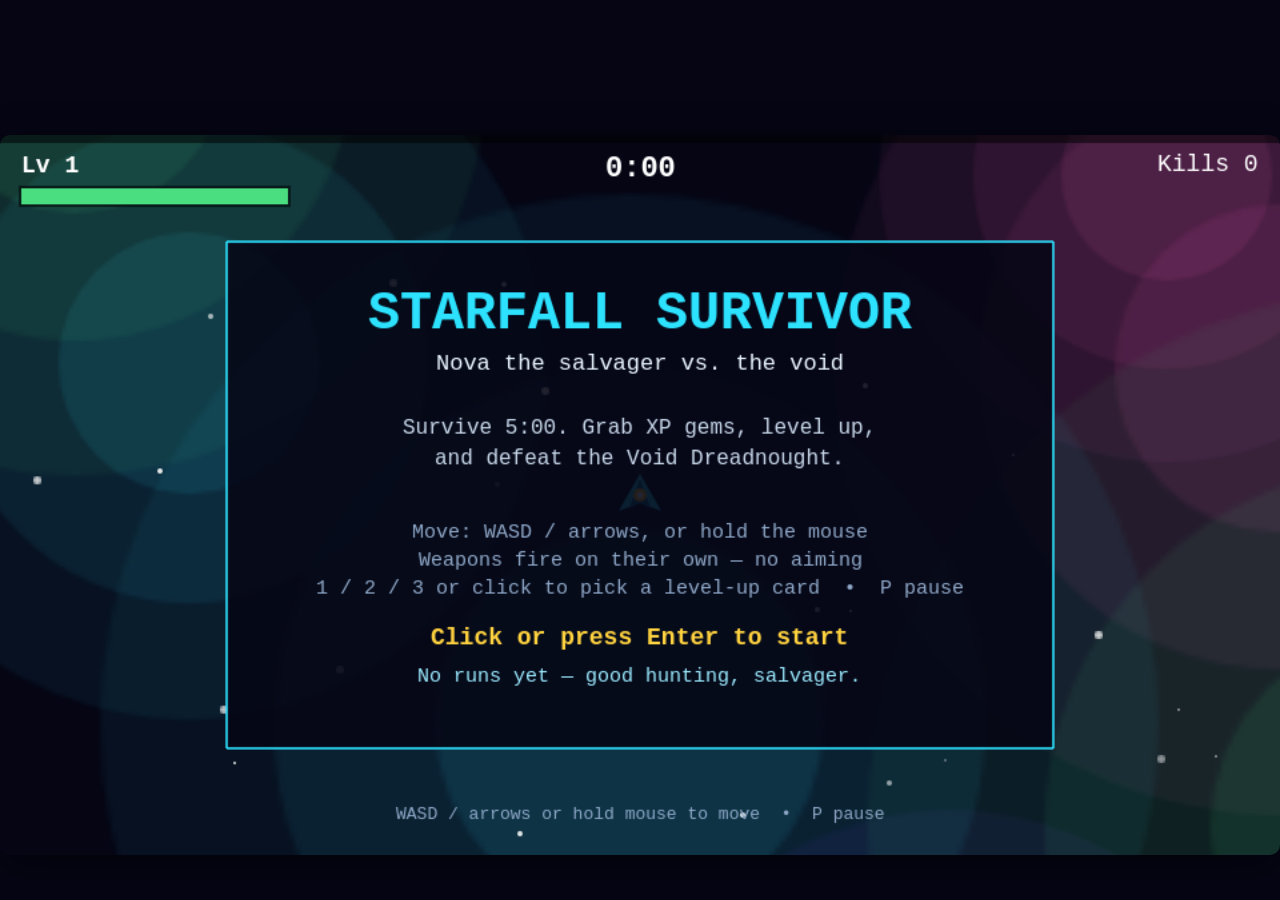
==== commit 5b41f5cb: "Starfall Survivor V1.1: denser early spawns, swarm rings, buff Orbital Blades" ====
--- a/dist/index.html
+++ b/dist/index.html
@@ -131,11 +131,14 @@
   playerRadius: 16,
   invulnSec: 0.6,         // i-frames after a hit
   pickupRadius: 70,       // magnet radius for XP gems, at start
-  spawnStartSec: 1.2,     // spawn interval at 0:00
+  spawnStartSec: 0.9,     // spawn interval at 0:00 (V1.1: was 1.2 — too sparse early)
   spawnEndSec: 0.35,      // spawn interval at 4:30 (and after)
   spawnEndAtSec: 270,     // 4:30 — interval stops shrinking here
-  spawnBatchEverySec: 90, // +1 enemy per batch every 90s, max 4
+  spawnBatchEverySec: 75, // +1 enemy per batch every 75s, max 4 (V1.1: was 90)
   spawnMaxBatch: 4,
+  swarmFirstSec: 30,      // V1.1: first swarm ring at 0:30, then every 40s
+  swarmEverySec: 40,
+  swarmCount: 10,         // drones in each ring, closing in on the player
   hpScalePerMin: 0.35,    // enemy HP x (1 + elapsed/60 * 0.35)
   eliteFromSec: 120,      // elites appear from 2:00
   eliteChance: 0.10,      // 10% of spawns are elites after 2:00
@@ -179,14 +182,14 @@
 // XP to go from `level` to `level + 1`: 5, 9, 13, 17, 21, ...
 function xpForLevel(level) { return 5 + (level - 1) * 4; }
 
-// Spawn interval shrinks linearly from 1.2s at 0:00 to 0.35s at 4:30,
+// Spawn interval shrinks linearly from 0.9s at 0:00 to 0.35s at 4:30,
 // then stays at 0.35s. (elapsed is seconds since the run started.)
 function spawnIntervalSec(elapsed) {
   const t = Math.min(elapsed, CONFIG.spawnEndAtSec) / CONFIG.spawnEndAtSec;
   return Math.max(CONFIG.spawnEndSec,
     CONFIG.spawnStartSec - (CONFIG.spawnStartSec - CONFIG.spawnEndSec) * t);
 }
-// Batch size: 1 until 1:30, then 2, 3 from 3:00, 4 from 4:30.
+// Batch size: 1 until 1:15, then 2, 3 from 2:30, 4 from 3:45.
 function spawnBatchSize(elapsed) {
   return Math.min(CONFIG.spawnMaxBatch,
     1 + Math.floor(elapsed / CONFIG.spawnBatchEverySec));
@@ -217,12 +220,14 @@
   };
 }
 // Blades: damage up, +1 blade at 3 and 5, wider orbit, faster spin.
+// V1.1: starts with 3 blades at radius 85 (was 2 at 70) — at level 1
+// the orbit has to be worth picking up before the player is surrounded.
 function bladeStats(level) {
   return {
-    dmg: 12 + (level - 1) * 3,                 // 12, 15, 18, 21, 24
-    count: 2 + (level >= 3 ? 1 : 0) + (level >= 5 ? 1 : 0), // 2, 2, 3, 3, 4
-    radius: 70 + (level - 1) * 8,              // 70 .. 102
-    spinRadPerSec: 2.8 + (level - 1) * 0.3,    // 2.8 .. 4.0
+    dmg: 14 + (level - 1) * 3,                 // 14, 17, 20, 23, 26
+    count: 3 + (level >= 3 ? 1 : 0) + (level >= 5 ? 1 : 0), // 3, 3, 4, 4, 5
+    radius: 85 + (level - 1) * 8,              // 85 .. 117
+    spinRadPerSec: 3.4 + (level - 1) * 0.3,    // 3.4 .. 4.6
   };
 }
 // Nova Pulse: damage up, wider radius, shorter cooldown.
@@ -492,6 +497,7 @@
     this.armour = 0;            // -1 contact damage each, min 3 per hit
     this.invulnUntil = 0;
     this.spawnTimer = 0;
+    this.nextSwarmAt = CONFIG.swarmFirstSec;
     this.blasterTimer = 0;
     this.novaTimer = 0;
     this.bladeAngle = 0;
@@ -853,6 +859,13 @@
       for (let i = 0; i < batch; i++) this.spawnEnemy();
     }
 
+    // Swarm rings (V1.1): every 40s a ring of drones closes in on the
+    // player — the surrounded moments Orbital Blades are built for.
+    if (this.elapsed >= this.nextSwarmAt) {
+      this.nextSwarmAt += CONFIG.swarmEverySec;
+      this.spawnSwarm();
+    }
+
     // Boss at 5:00 — once.
     if (this.elapsed >= CONFIG.runLengthSec && !this.bossSpawned) {
       this.spawnBoss();
@@ -929,6 +942,17 @@
     const x = Phaser.Math.Clamp(this.player.x + Math.cos(angle) * dist, 20, CONFIG.worldWidth - 20);
     const y = Phaser.Math.Clamp(this.player.y + Math.sin(angle) * dist, 20, CONFIG.worldHeight - 20);
     this.spawnEnemyAt(x, y, typeId, false);
+  }
+
+  spawnSwarm() {
+    // A ring of drones around the player, just off-screen, all closing in.
+    for (let i = 0; i < CONFIG.swarmCount; i++) {
+      const a = (i / CONFIG.swarmCount) * Math.PI * 2;
+      const dist = 560 + Math.random() * 60;
+      const x = Phaser.Math.Clamp(this.player.x + Math.cos(a) * dist, 20, CONFIG.worldWidth - 20);
+      const y = Phaser.Math.Clamp(this.player.y + Math.sin(a) * dist, 20, CONFIG.worldHeight - 20);
+      this.spawnEnemyAt(x, y, "drone", false);
+    }
   }
 
   spawnBoss() {
@@ -1208,10 +1232,10 @@
 
   onBladeHitEnemy(blade, enemy) {
     if (!enemy.active || !this.weapons.blades) return;
-    // One hit per enemy per 350ms — without this, a blade sitting on
-    // an enemy would damage it every single frame.
+    // One hit per enemy per 250ms (V1.1: was 350) — without this, a
+    // blade sitting on an enemy would damage it every single frame.
     const now = this.time.now;
-    if (now - enemy.lastBladeHit < 350) return;
+    if (now - enemy.lastBladeHit < 250) return;
     enemy.lastBladeHit = now;
     this.damageEnemy(enemy, bladeStats(this.weapons.blades).dmg);
   }
